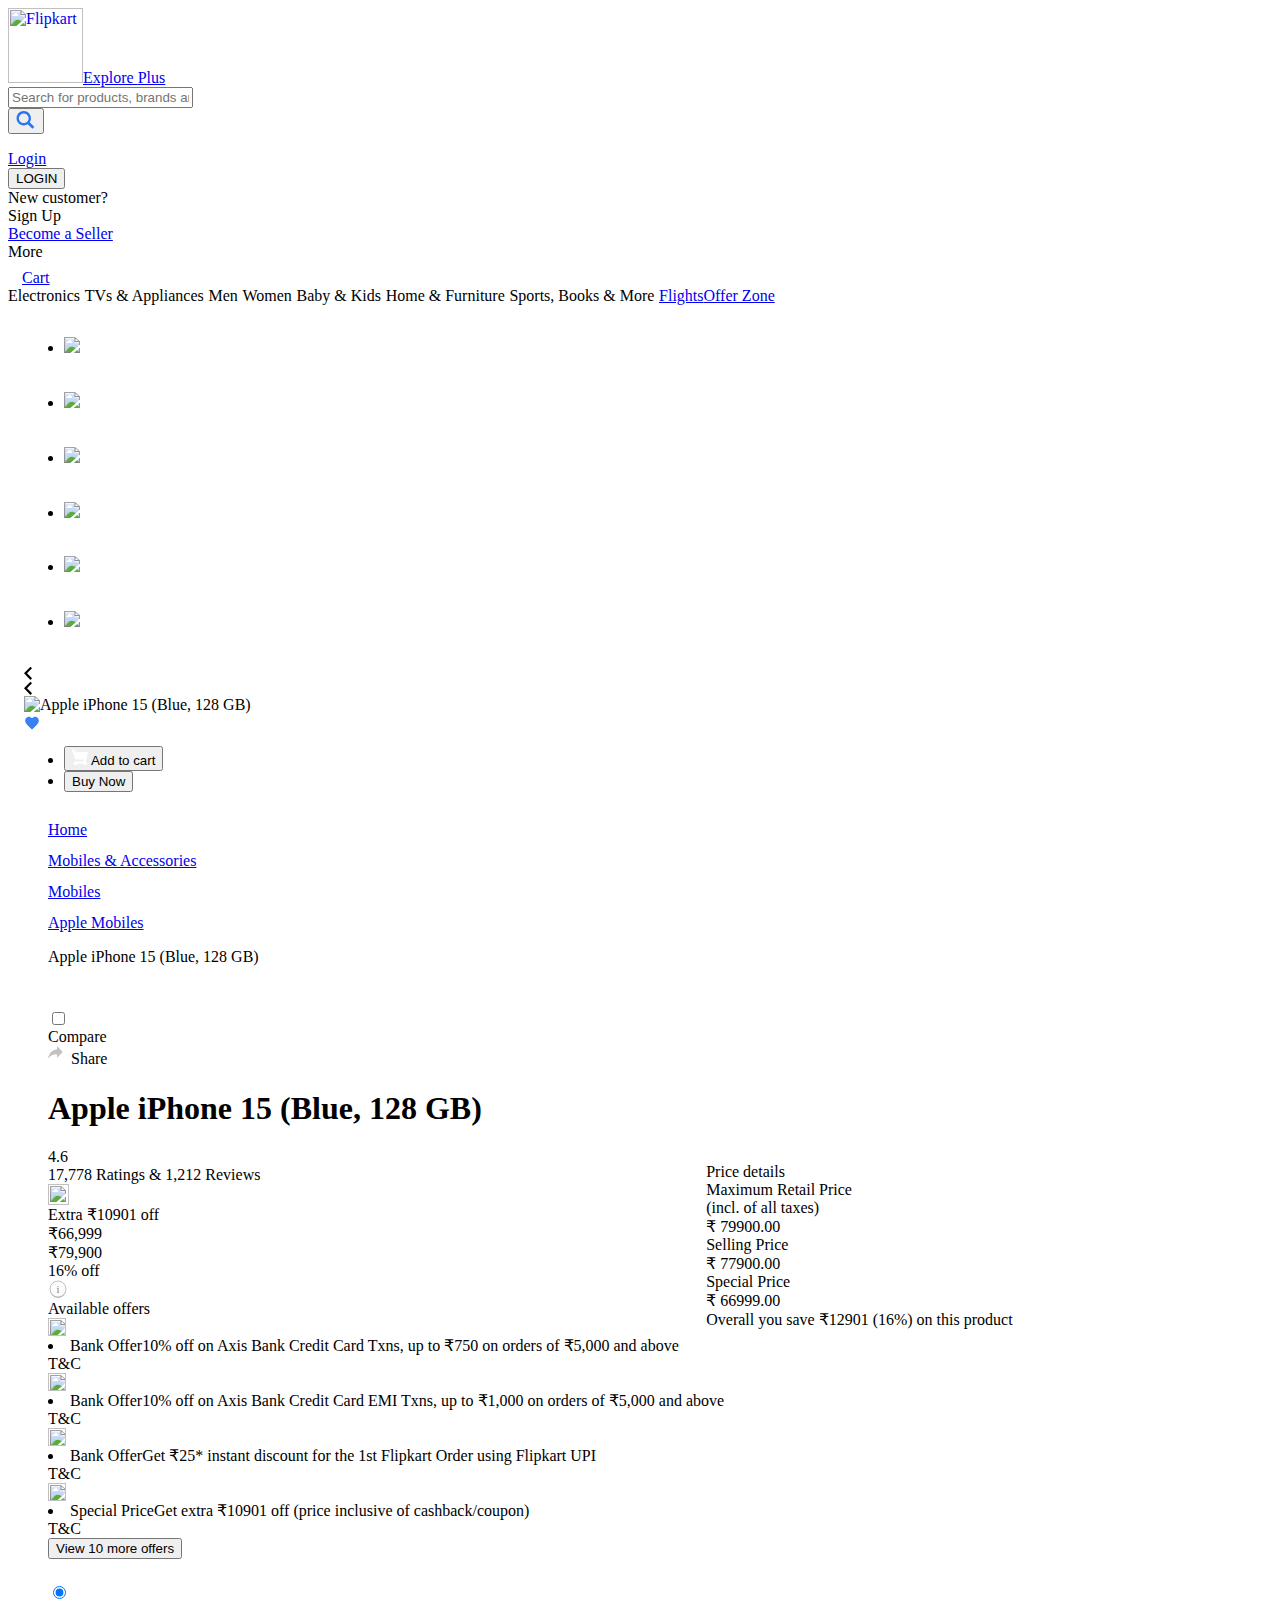
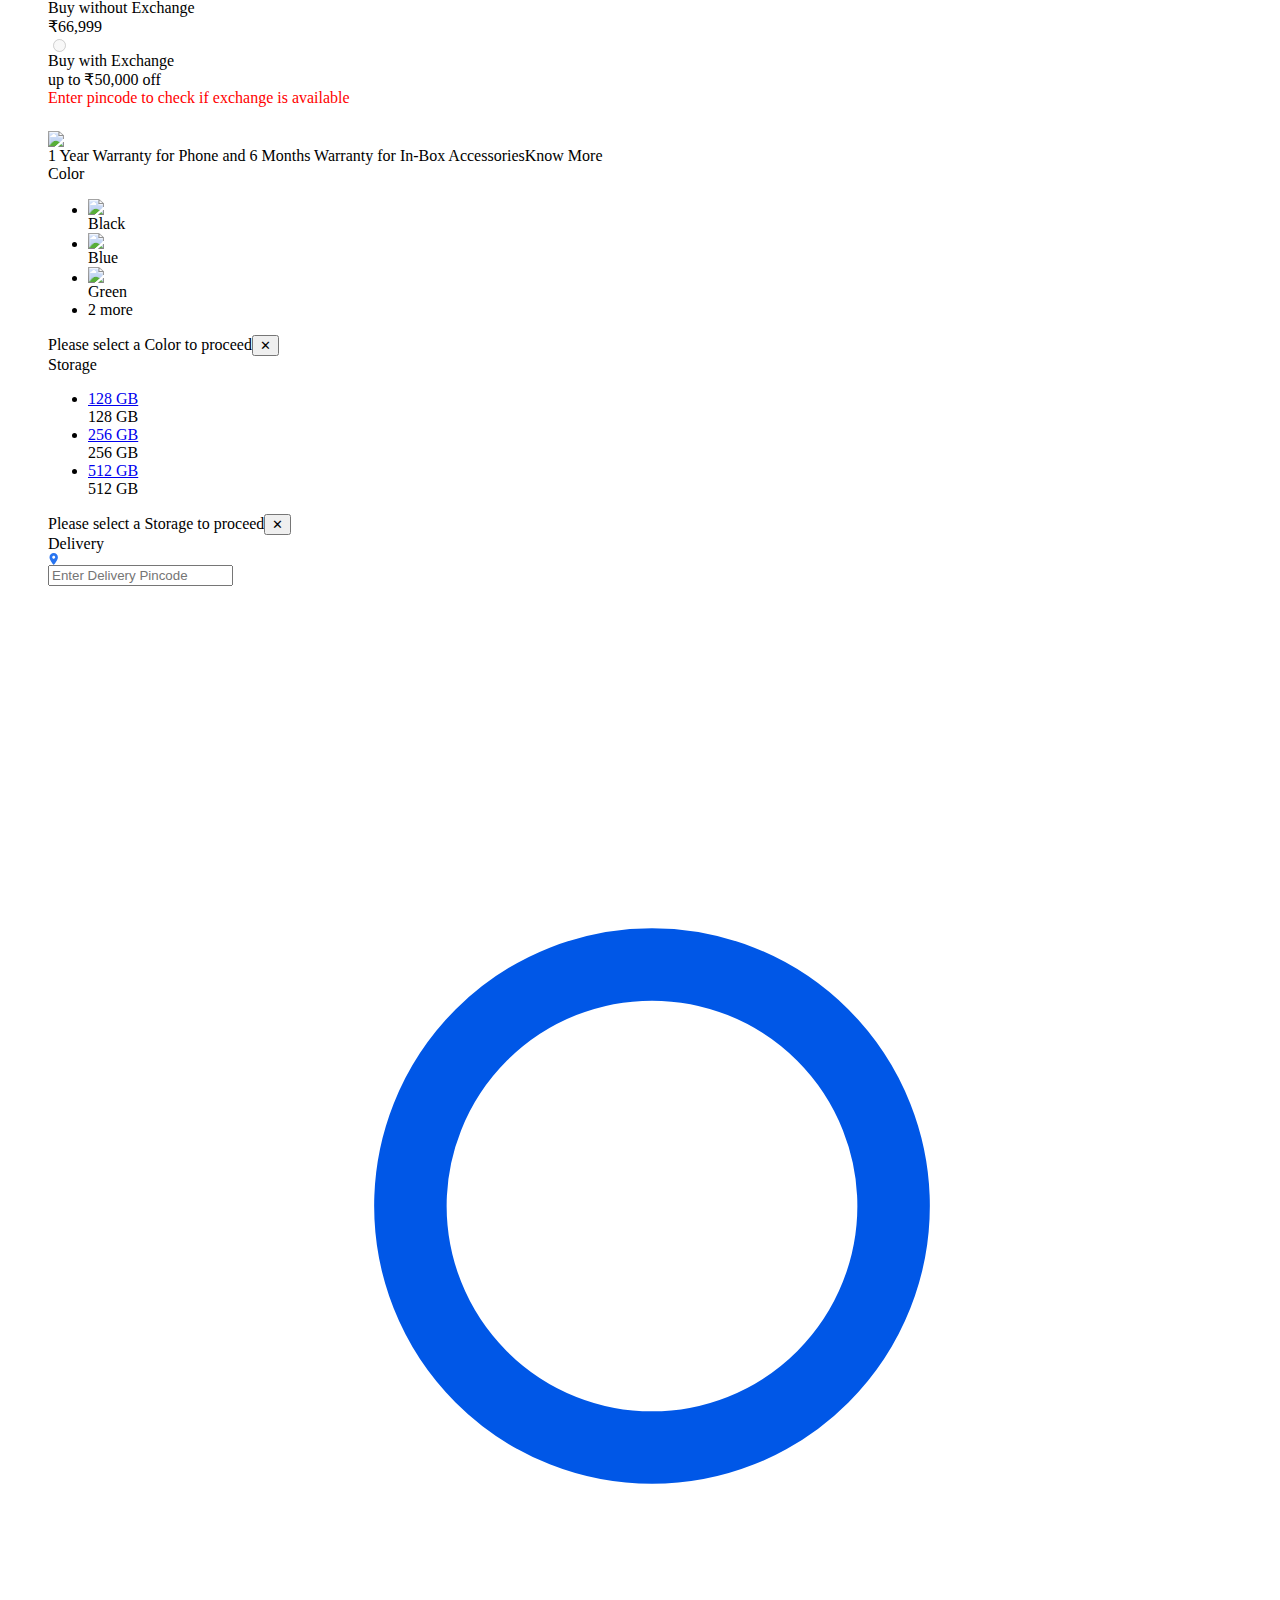
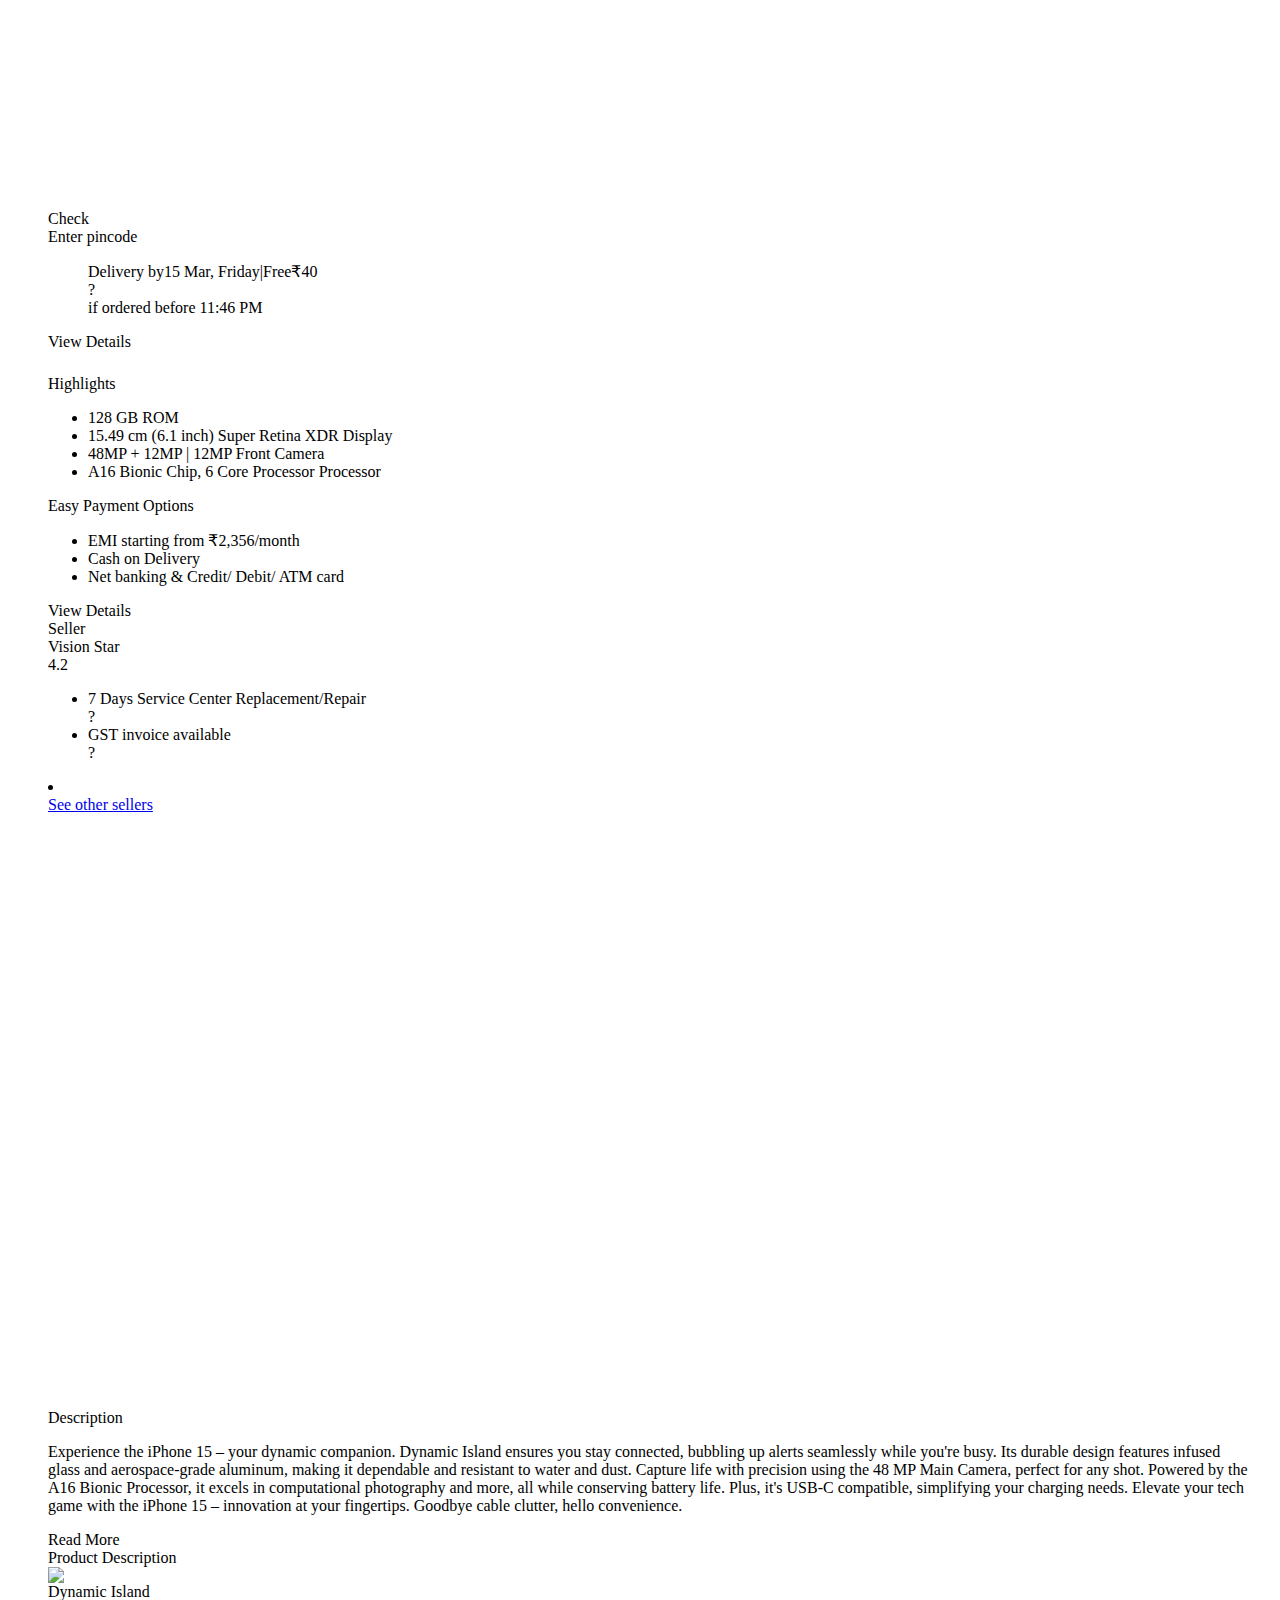
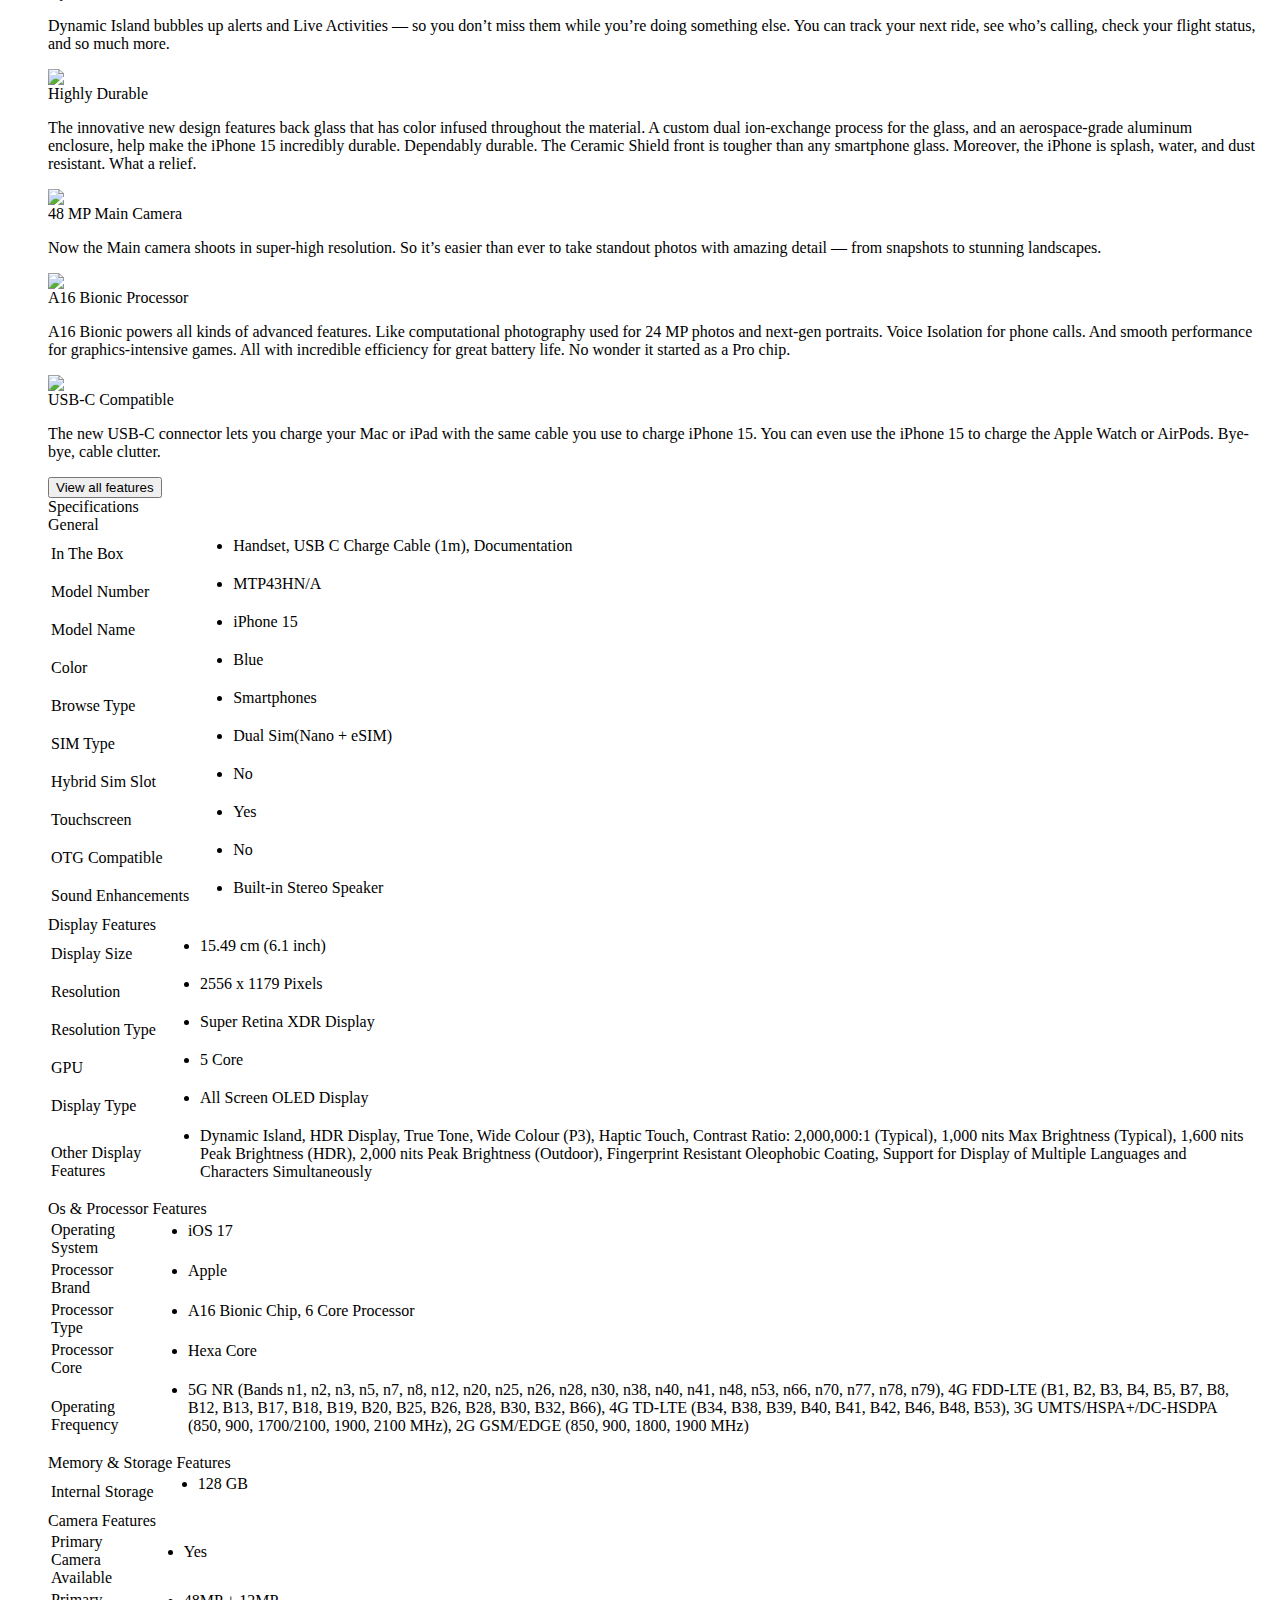
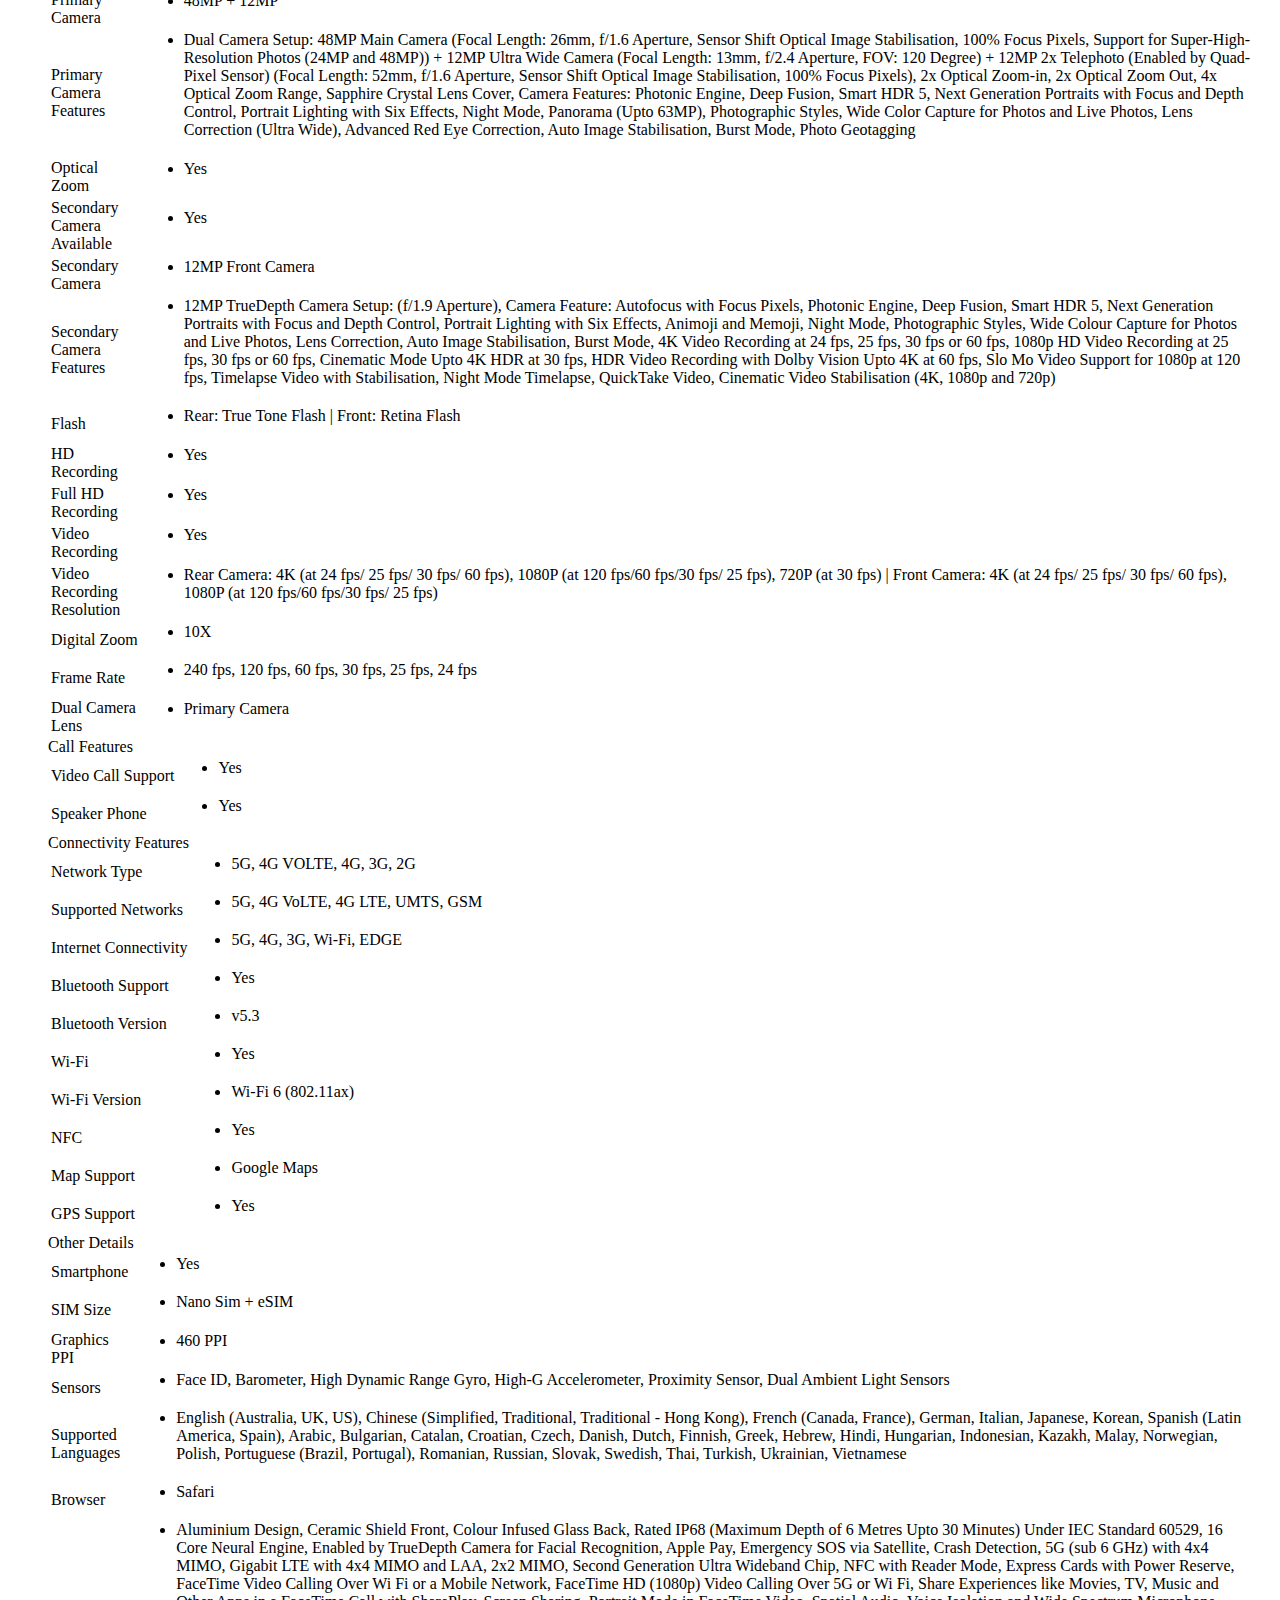
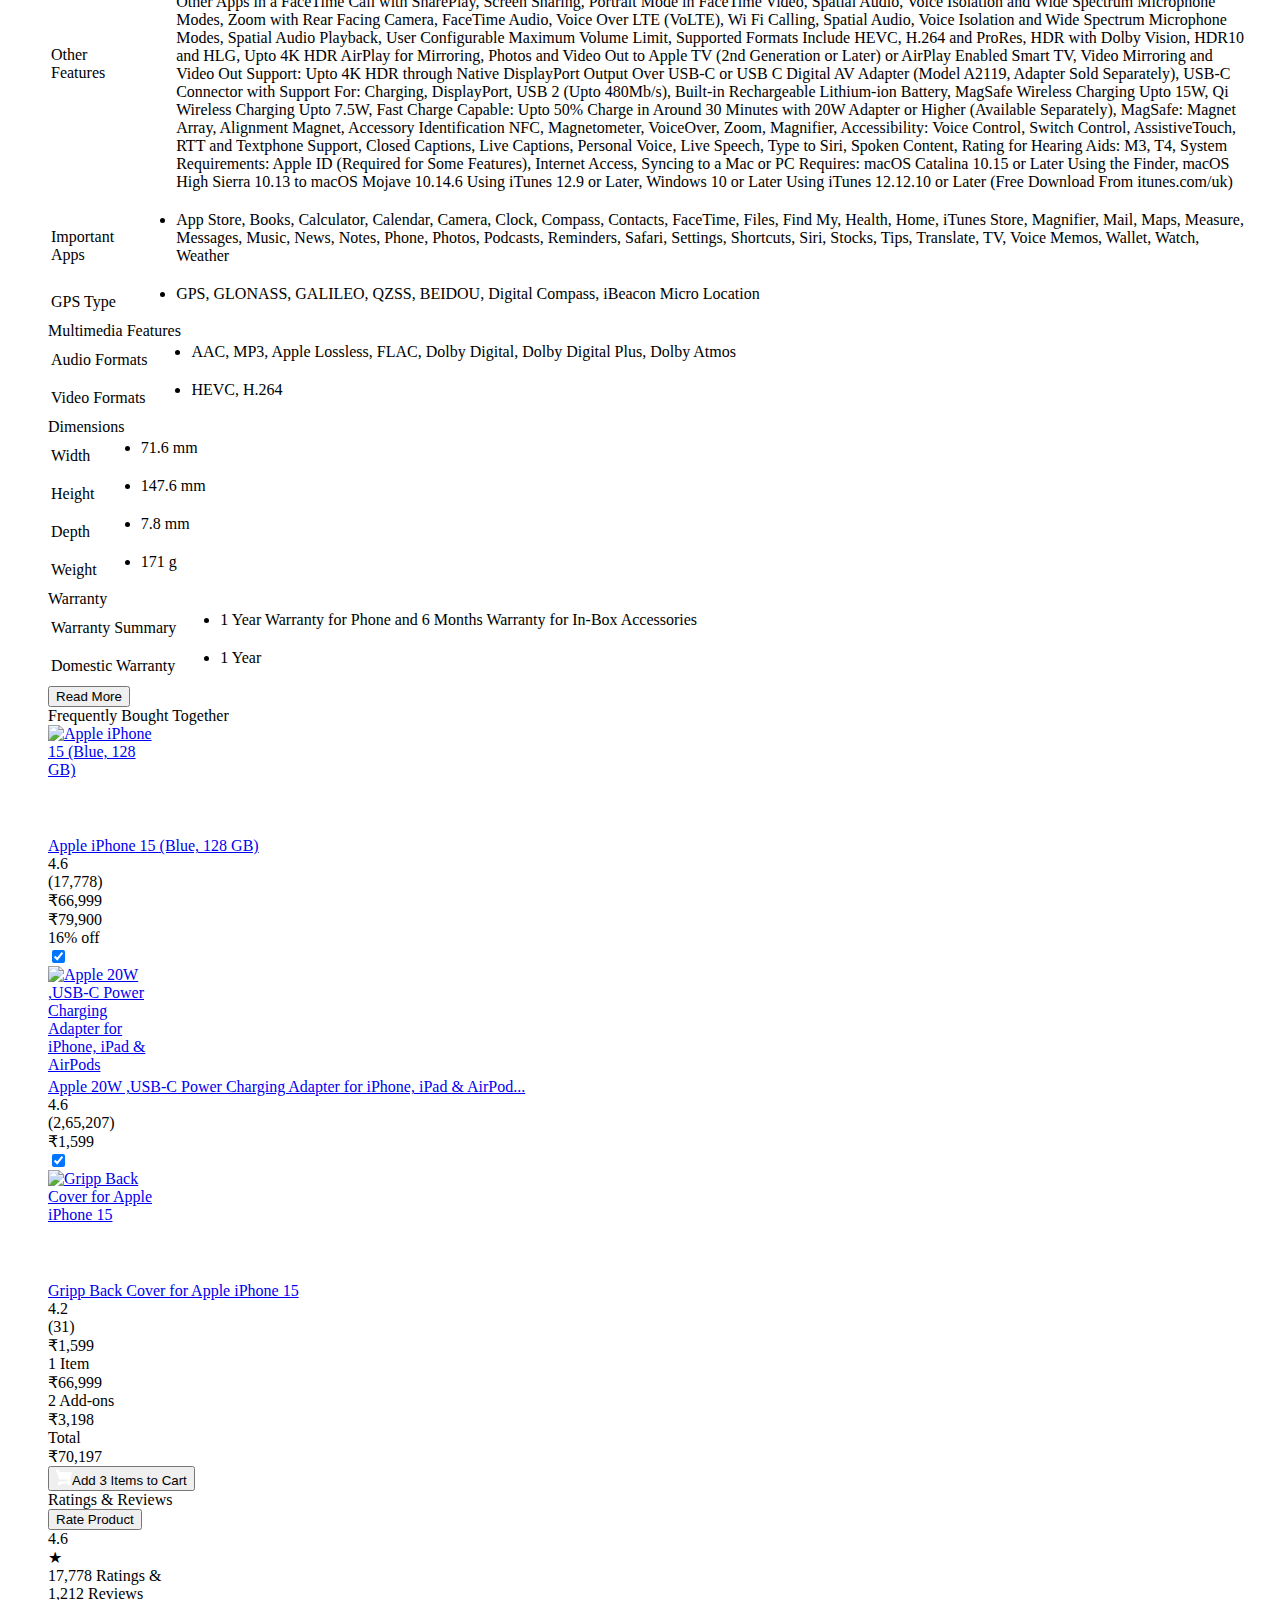
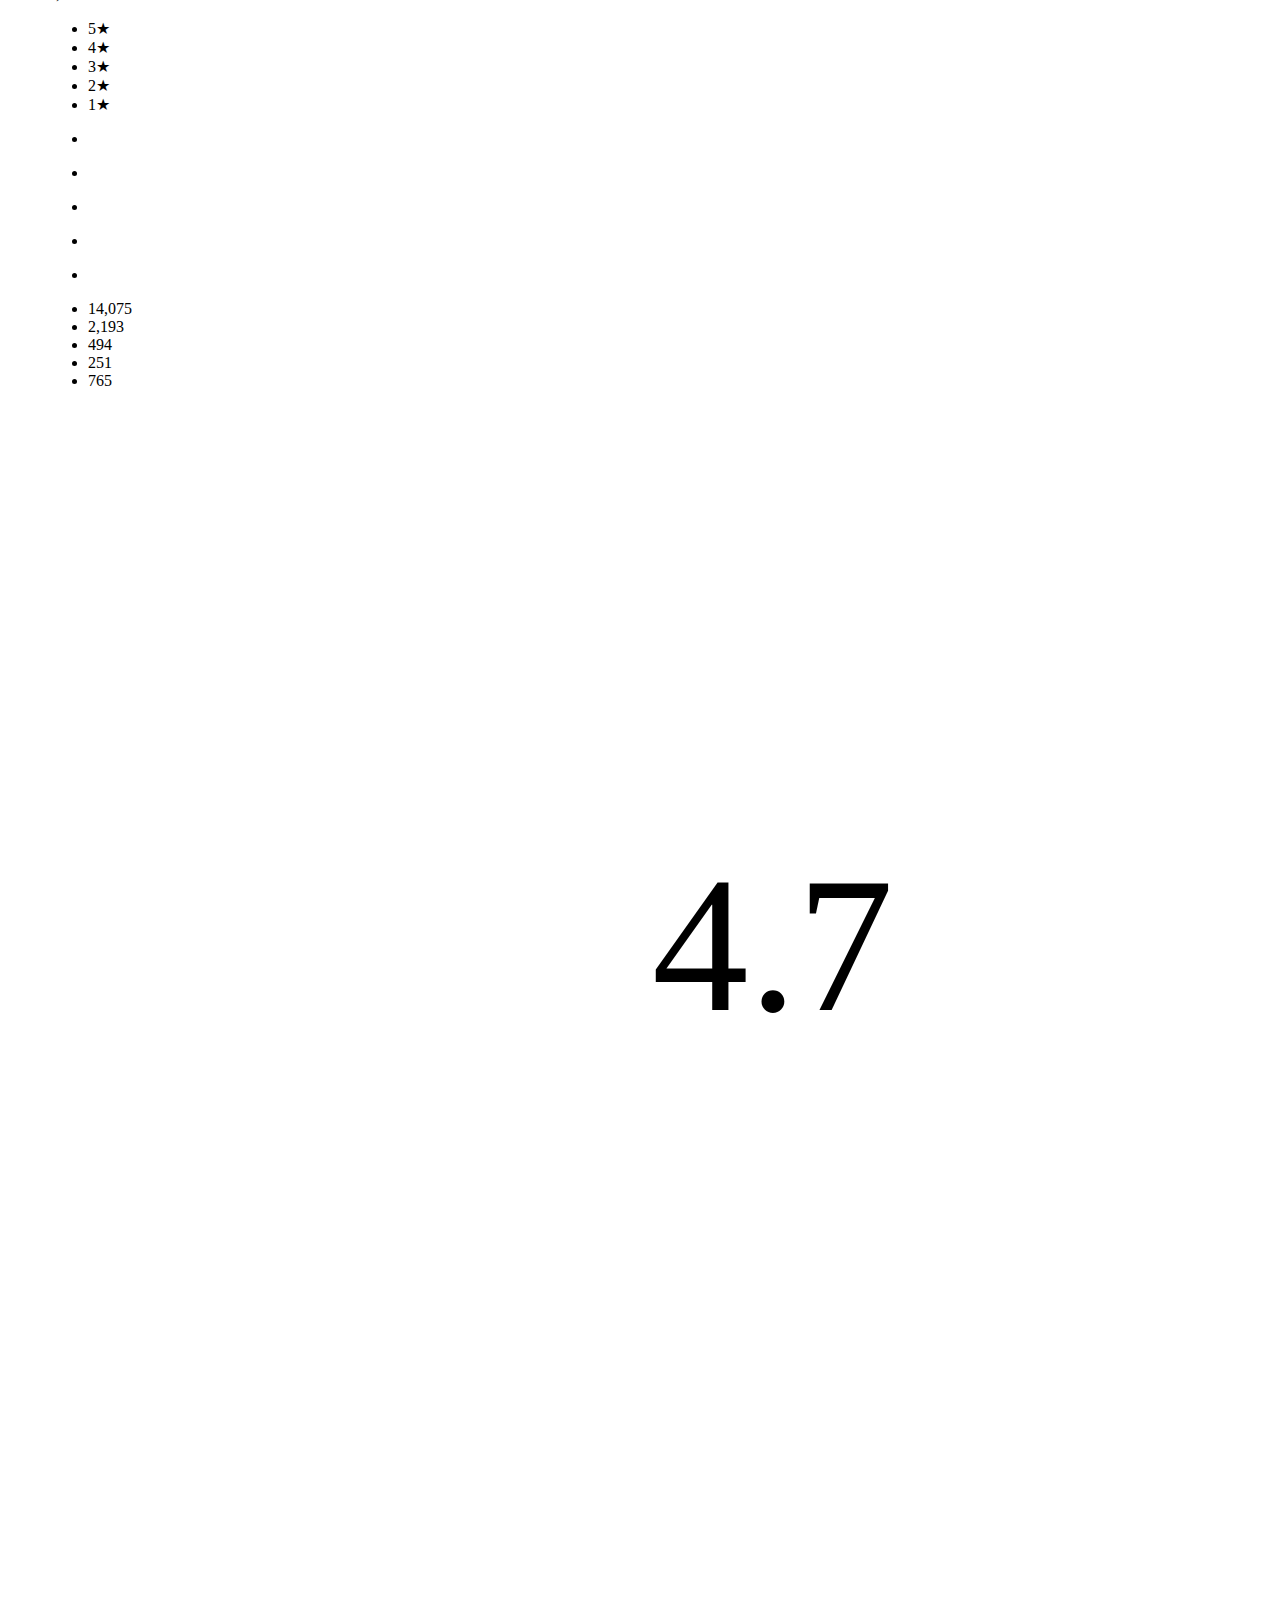
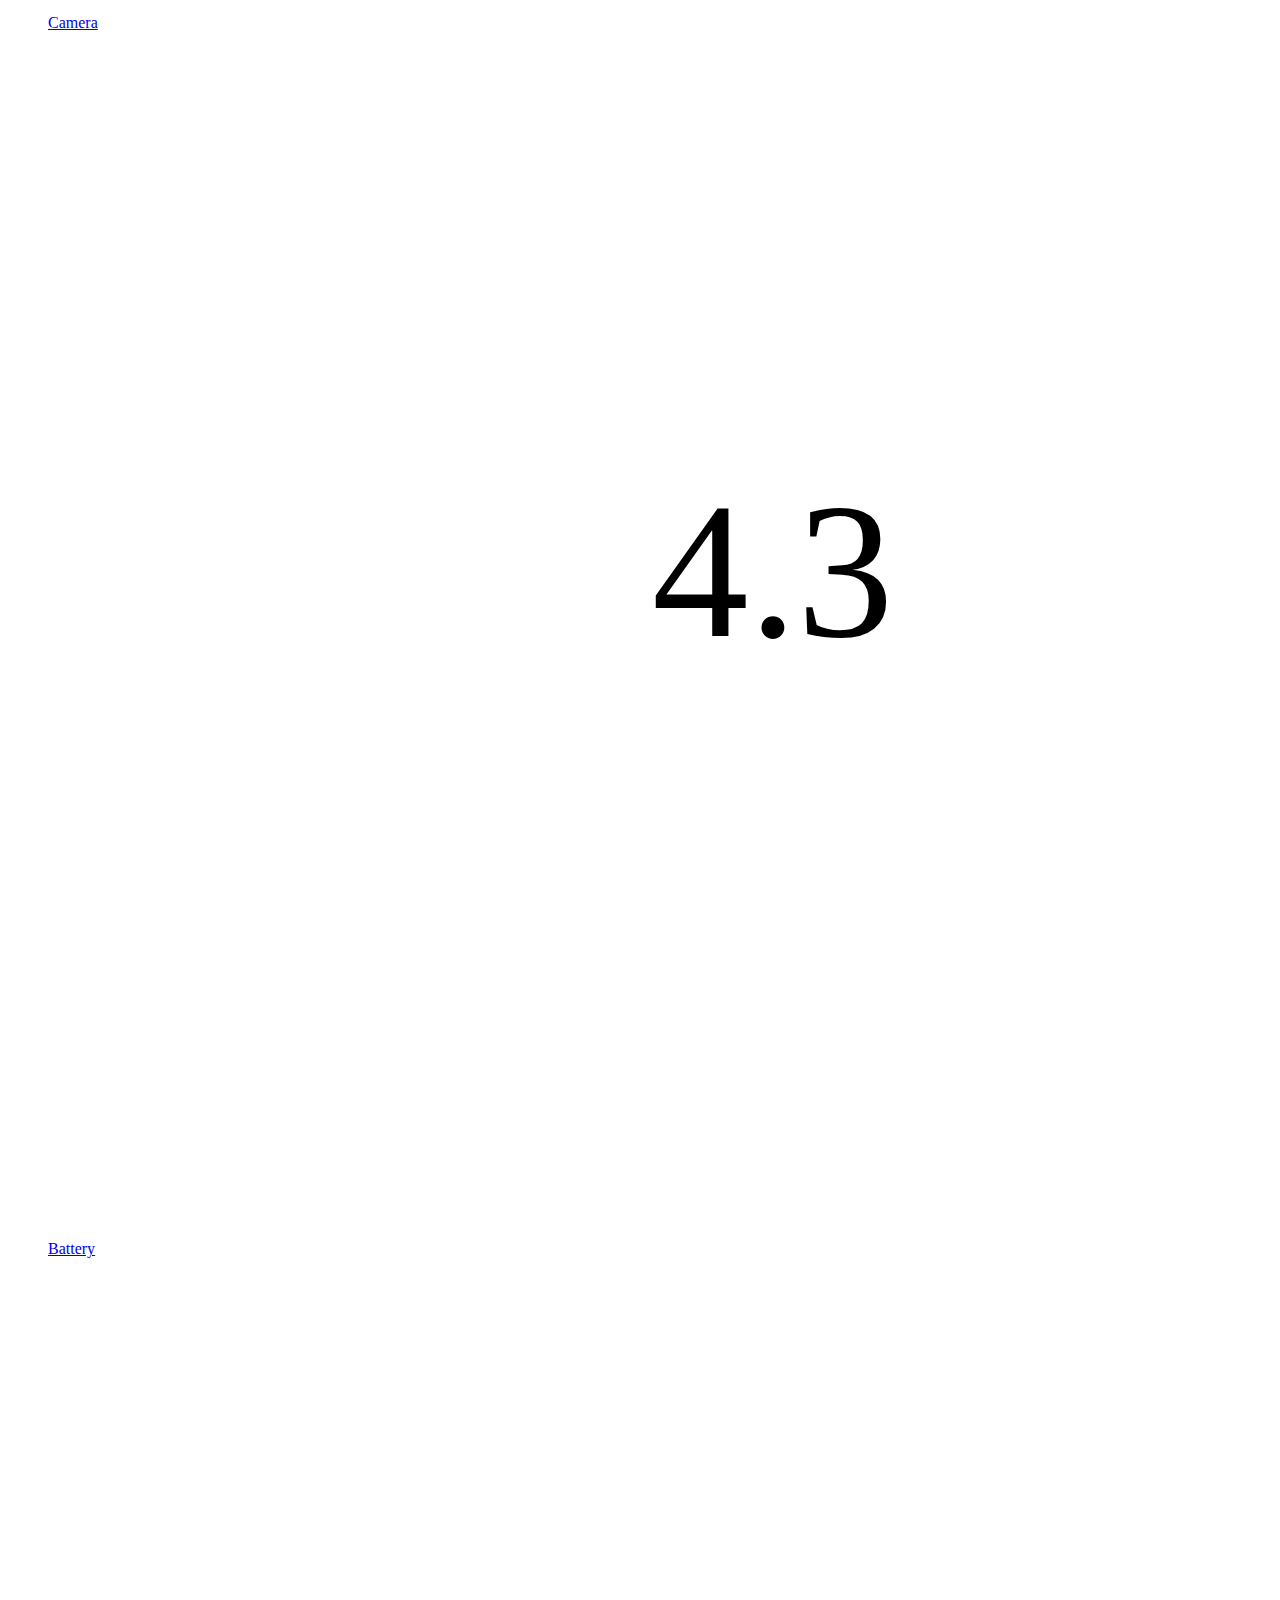
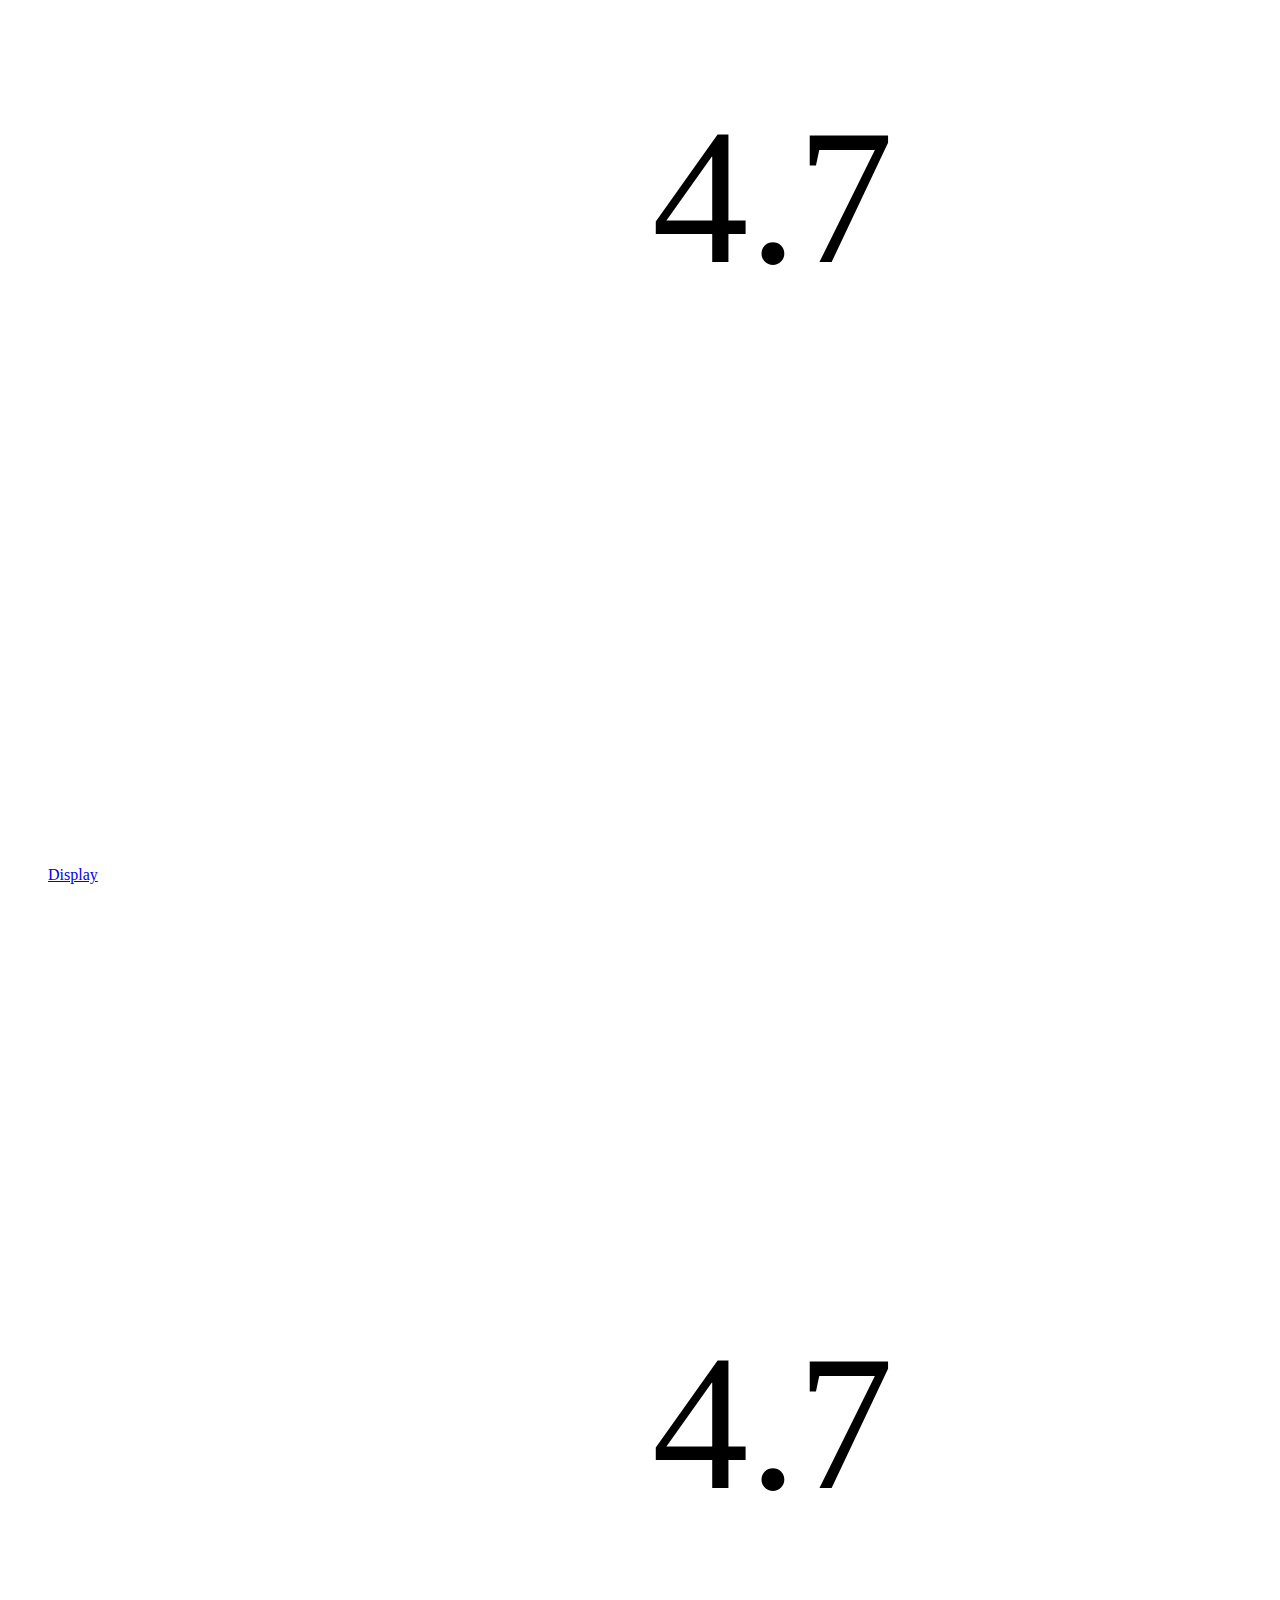
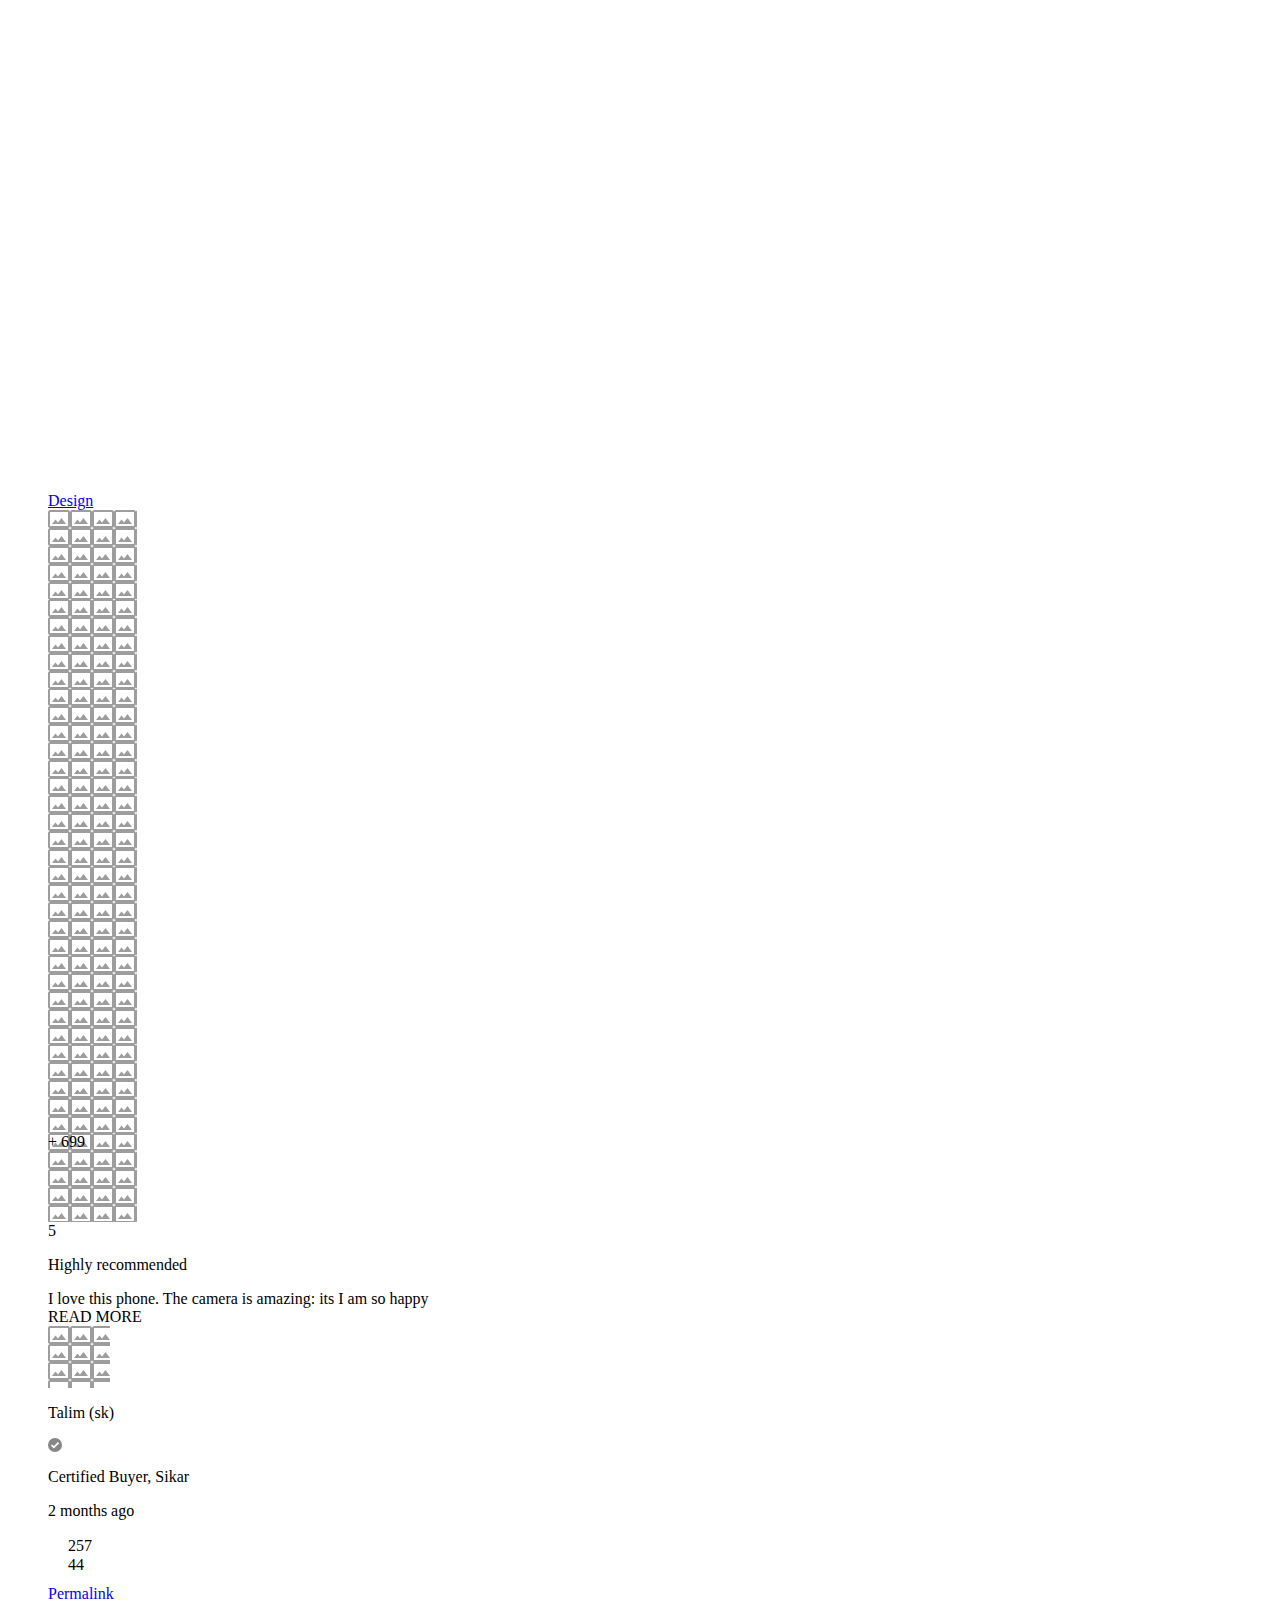
==== index.html @ 76585281 "added short url functionality, little ui changes, removes dependency bs4" ====
<html lang="en" class=" fonts-loaded"><head><script type="text/javascript" async="async" src="https://flipkart.d1.sc.omtrdc.net/id?d_visid_ver=1.5.4&amp;callback=s_c_il%5B0%5D._setAnalyticsFields&amp;mcorgid=17EB401053DAF4840A490D4C%40AdobeOrg&amp;mid=49911062725238827981973809267716796656"></script><script type="text/javascript" async="async" src="https://dpm.demdex.net/id?d_visid_ver=1.5.4&amp;d_rtbd=json&amp;d_ver=2&amp;d_orgid=17EB401053DAF4840A490D4C%40AdobeOrg&amp;d_nsid=0&amp;d_cb=s_c_il%5B0%5D._setMarketingCloudFields"></script><link href="https://rukminim2.flixcart.com" rel="preconnect"><link rel="stylesheet" href="//static-assets-web.flixcart.com/fk-p-linchpin-web/fk-cp-zion/css/app_modules.chunk.09b0e9.css"><link rel="stylesheet" href="//static-assets-web.flixcart.com/fk-p-linchpin-web/fk-cp-zion/css/app.chunk.e82689.css"><meta http-equiv="Content-type" content="text/html; charset=utf-8"><meta http-equiv="X-UA-Compatible" content="IE=Edge"><meta property="fb:page_id" content="102988293558"><meta property="fb:admins" content="658873552,624500995,100000233612389"><link rel="shortcut icon" href="https://static-assets-web.flixcart.com/www/promos/new/20150528-140547-favicon-retina.ico"><link type="application/opensearchdescription+xml" rel="search" href="/osdd.xml?v=2"><meta property="og:type" content="website"><meta name="og_site_name" property="og:site_name" content="Flipkart.com"><link rel="apple-touch-icon" sizes="57x57" href="/apple-touch-icon-57x57.png"><link rel="apple-touch-icon" sizes="72x72" href="/apple-touch-icon-72x72.png"><link rel="apple-touch-icon" sizes="114x114" href="/apple-touch-icon-114x114.png"><link rel="apple-touch-icon" sizes="144x144" href="/apple-touch-icon-144x144.png"><link rel="apple-touch-icon" href="/apple-touch-icon-57x57.png"><meta name="twitter:card" content="app"><meta name="twitter:site" content="@flipkart"><meta name="twitter:creator" content="@flipkart"><meta name="twitter:title" content="Apple iPhone 15 (Blue, 128 GB)"><meta name="twitter:description" content="Shop for electronics, apparels &amp; more using our Flipkart app Free shipping &amp; COD."><meta property="twitter:image" content="http://rukmini1.flixcart.com/image/300/300/xif0q/mobile/k/l/l/-original-imagtc5fz9spysyk.jpeg"><meta name="twitter:app:country" content="in"><meta name="al:ios:app_name" content="Flipkart"><meta name="al:ios:app_store_id" content="742044692"><meta name="twitter:app:name:iphone" content="Flipkart"><meta name="twitter:app:id:iphone" content="742044692"><meta name="twitter:app:url:iphone" content="http://dl.flipkart.com/dl/home?"><meta name="twitter:app:name:ipad" content="Flipkart"><meta name="twitter:app:id:ipad" content="742044692"><meta name="twitter:app:url:ipad" content="http://dl.flipkart.com/dl/home?"><meta name="twitter:app:name:googleplay" content="Flipkart"><meta name="twitter:app:id:googleplay" content="com.flipkart.android"><meta name="twitter:app:url:googleplay" content="http://dl.flipkart.com/dl/home?"><style>#container {
			height: 100%;
		}</style> <script src="//static-assets-web.flixcart.com/fk-p-linchpin-web/fk-cp-zion/js/runtime.838b3182.js" defer="defer" crossorigin="anonymous"></script><script src="//static-assets-web.flixcart.com/fk-p-linchpin-web/fk-cp-zion/js/vendor.chunk.6b86bd75.js" defer="defer" crossorigin="anonymous"></script><script src="//static-assets-web.flixcart.com/fk-p-linchpin-web/fk-cp-zion/js/app_modules.chunk.952fbe2d.js" defer="defer" crossorigin="anonymous"></script><script src="//static-assets-web.flixcart.com/fk-p-linchpin-web/fk-cp-zion/js/app_common.chunk.d8926ff6.js" defer="defer" crossorigin="anonymous"></script><script src="//static-assets-web.flixcart.com/fk-p-linchpin-web/fk-cp-zion/js/app.chunk.11060bde.js" defer="defer" crossorigin="anonymous"></script> <link rel="stylesheet" href="//static-assets-web.flixcart.com/fk-p-linchpin-web/fk-cp-zion/css/Product.chunk.2fbab9.css"><title>Apple iPhone 15 (Blue, 128 GB)</title><meta name="og_title" property="og:title" content="Apple iPhone 15 (Blue, 128 GB)">    <link rel="alternate" href="android-app://com.flipkart.android/flipkart/de_pp_seg_--_ITMBF14EF54F645D">  <meta name="og_image" property="og:image" content="http://rukmini1.flixcart.com/image/300/300/xif0q/mobile/k/l/l/-original-imagtc5fz9spysyk.jpeg">  <meta name="msvalidate.01" content="F4EEB3A0AFFDD385992A06E6920C0AC3"> <!--[if IE 9 ]>
	<script nonce="1292993633590269515">
		window.browserVersion = 'IE9';
		document.documentElement.className += ' ie9';
	</script>
	<![endif]--><!--[if !IE]><!--><script nonce="">if (/*@cc_on!@*/false) {
			window.browserVersion = 'IE10';
			document.documentElement.className += ' ie10';
		}</script><!--<![endif]--> <script nonce="">;window.NREUM||(NREUM={});NREUM.init={distributed_tracing:{enabled:true},privacy:{cookies_enabled:true},ajax:{deny_list:["bam.nr-data.net"]}};

			;NREUM.loader_config={accountID:"3700282",trustKey:"3679896",agentID:"1588759528",licenseKey:"NRJS-dd5f16cdf95712c6cba",applicationID:"1588759528"}
			;NREUM.info={beacon:"bam.nr-data.net",errorBeacon:"bam.nr-data.net",licenseKey:"NRJS-dd5f16cdf95712c6cba",applicationID:"1588759528",sa:1}

			;/*! For license information please see nr-loader-spa-1.236.0.min.js.LICENSE.txt */
			(()=>{"use strict";var e,t,r={5763:(e,t,r)=>{r.d(t,{P_:()=>l,Mt:()=>g,C5:()=>s,DL:()=>v,OP:()=>T,lF:()=>D,Yu:()=>y,Dg:()=>h,CX:()=>c,GE:()=>b,sU:()=>_});var n=r(8632),i=r(9567);const o={beacon:n.ce.beacon,errorBeacon:n.ce.errorBeacon,licenseKey:void 0,applicationID:void 0,sa:void 0,queueTime:void 0,applicationTime:void 0,ttGuid:void 0,user:void 0,account:void 0,product:void 0,extra:void 0,jsAttributes:{},userAttributes:void 0,atts:void 0,transactionName:void 0,tNamePlain:void 0},a={};function s(e){if(!e)throw new Error("All info objects require an agent identifier!");if(!a[e])throw new Error("Info for ".concat(e," was never set"));return a[e]}function c(e,t){if(!e)throw new Error("All info objects require an agent identifier!");a[e]=(0,i.D)(t,o),(0,n.Qy)(e,a[e],"info")}var u=r(7056);const d=()=>{const e={blockSelector:"[data-nr-block]",maskInputOptions:{password:!0}};return{allow_bfcache:!0,privacy:{cookies_enabled:!0},ajax:{deny_list:void 0,enabled:!0,harvestTimeSeconds:10},distributed_tracing:{enabled:void 0,exclude_newrelic_header:void 0,cors_use_newrelic_header:void 0,cors_use_tracecontext_headers:void 0,allowed_origins:void 0},session:{domain:void 0,expiresMs:u.oD,inactiveMs:u.Hb},ssl:void 0,obfuscate:void 0,jserrors:{enabled:!0,harvestTimeSeconds:10},metrics:{enabled:!0},page_action:{enabled:!0,harvestTimeSeconds:30},page_view_event:{enabled:!0},page_view_timing:{enabled:!0,harvestTimeSeconds:30,long_task:!1},session_trace:{enabled:!0,harvestTimeSeconds:10},harvest:{tooManyRequestsDelay:60},session_replay:{enabled:!1,harvestTimeSeconds:60,sampleRate:.1,errorSampleRate:.1,maskTextSelector:"*",maskAllInputs:!0,get blockClass(){return"nr-block"},get ignoreClass(){return"nr-ignore"},get maskTextClass(){return"nr-mask"},get blockSelector(){return e.blockSelector},set blockSelector(t){e.blockSelector+=",".concat(t)},get maskInputOptions(){return e.maskInputOptions},set maskInputOptions(t){e.maskInputOptions={...t,password:!0}}},spa:{enabled:!0,harvestTimeSeconds:10}}},f={};function l(e){if(!e)throw new Error("All configuration objects require an agent identifier!");if(!f[e])throw new Error("Configuration for ".concat(e," was never set"));return f[e]}function h(e,t){if(!e)throw new Error("All configuration objects require an agent identifier!");f[e]=(0,i.D)(t,d()),(0,n.Qy)(e,f[e],"config")}function g(e,t){if(!e)throw new Error("All configuration objects require an agent identifier!");var r=l(e);if(r){for(var n=t.split("."),i=0;i<n.length-1;i++)if("object"!=typeof(r=r[n[i]]))return;r=r[n[n.length-1]]}return r}const p={accountID:void 0,trustKey:void 0,agentID:void 0,licenseKey:void 0,applicationID:void 0,xpid:void 0},m={};function v(e){if(!e)throw new Error("All loader-config objects require an agent identifier!");if(!m[e])throw new Error("LoaderConfig for ".concat(e," was never set"));return m[e]}function b(e,t){if(!e)throw new Error("All loader-config objects require an agent identifier!");m[e]=(0,i.D)(t,p),(0,n.Qy)(e,m[e],"loader_config")}const y=(0,n.mF)().o;var w=r(385),x=r(6818);const A={buildEnv:x.Re,bytesSent:{},queryBytesSent:{},customTransaction:void 0,disabled:!1,distMethod:x.gF,isolatedBacklog:!1,loaderType:void 0,maxBytes:3e4,offset:Math.floor(w._A?.performance?.timeOrigin||w._A?.performance?.timing?.navigationStart||Date.now()),onerror:void 0,origin:""+w._A.location,ptid:void 0,releaseIds:{},session:void 0,xhrWrappable:"function"==typeof w._A.XMLHttpRequest?.prototype?.addEventListener,version:x.q4},E={};function T(e){if(!e)throw new Error("All runtime objects require an agent identifier!");if(!E[e])throw new Error("Runtime for ".concat(e," was never set"));return E[e]}function _(e,t){if(!e)throw new Error("All runtime objects require an agent identifier!");E[e]=(0,i.D)(t,A),(0,n.Qy)(e,E[e],"runtime")}function D(e){return function(e){try{const t=s(e);return!!t.licenseKey&&!!t.errorBeacon&&!!t.applicationID}catch(e){return!1}}(e)}},9567:(e,t,r)=>{r.d(t,{D:()=>i});var n=r(50);function i(e,t){try{if(!e||"object"!=typeof e)return(0,n.Z)("Setting a Configurable requires an object as input");if(!t||"object"!=typeof t)return(0,n.Z)("Setting a Configurable requires a model to set its initial properties");const r=Object.create(Object.getPrototypeOf(t),Object.getOwnPropertyDescriptors(t)),o=0===Object.keys(r).length?e:r;for(let a in o)if(void 0!==e[a])try{"object"==typeof e[a]&&"object"==typeof t[a]?r[a]=i(e[a],t[a]):r[a]=e[a]}catch(e){(0,n.Z)("An error occurred while setting a property of a Configurable",e)}return r}catch(e){(0,n.Z)("An error occured while setting a Configurable",e)}}},6818:(e,t,r)=>{r.d(t,{Re:()=>i,gF:()=>o,q4:()=>n});const n="1.236.0",i="PROD",o="CDN"},385:(e,t,r)=>{r.d(t,{FN:()=>a,IF:()=>u,Nk:()=>f,Tt:()=>s,_A:()=>o,il:()=>n,pL:()=>c,v6:()=>i,w1:()=>d});const n="undefined"!=typeof window&&!!window.document,i="undefined"!=typeof WorkerGlobalScope&&("undefined"!=typeof self&&self instanceof WorkerGlobalScope&&self.navigator instanceof WorkerNavigator||"undefined"!=typeof globalThis&&globalThis instanceof WorkerGlobalScope&&globalThis.navigator instanceof WorkerNavigator),o=n?window:"undefined"!=typeof WorkerGlobalScope&&("undefined"!=typeof self&&self instanceof WorkerGlobalScope&&self||"undefined"!=typeof globalThis&&globalThis instanceof WorkerGlobalScope&&globalThis),a=""+o?.location,s=/iPad|iPhone|iPod/.test(navigator.userAgent),c=s&&"undefined"==typeof SharedWorker,u=(()=>{const e=navigator.userAgent.match(/Firefox[/\s](\d+\.\d+)/);return Array.isArray(e)&&e.length>=2?+e[1]:0})(),d=Boolean(n&&window.document.documentMode),f=!!navigator.sendBeacon},1117:(e,t,r)=>{r.d(t,{w:()=>o});var n=r(50);const i={agentIdentifier:"",ee:void 0};class o{constructor(e){try{if("object"!=typeof e)return(0,n.Z)("shared context requires an object as input");this.sharedContext={},Object.assign(this.sharedContext,i),Object.entries(e).forEach((e=>{let[t,r]=e;Object.keys(i).includes(t)&&(this.sharedContext[t]=r)}))}catch(e){(0,n.Z)("An error occured while setting SharedContext",e)}}}},8e3:(e,t,r)=>{r.d(t,{L:()=>d,R:()=>c});var n=r(2177),i=r(1284),o=r(4322),a=r(3325);const s={};function c(e,t){const r={staged:!1,priority:a.p[t]||0};u(e),s[e].get(t)||s[e].set(t,r)}function u(e){e&&(s[e]||(s[e]=new Map))}function d(){let e=arguments.length>0&&void 0!==arguments[0]?arguments[0]:"",t=arguments.length>1&&void 0!==arguments[1]?arguments[1]:"feature";if(u(e),!e||!s[e].get(t))return a(t);s[e].get(t).staged=!0;const r=[...s[e]];function a(t){const r=e?n.ee.get(e):n.ee,a=o.X.handlers;if(r.backlog&&a){var s=r.backlog[t],c=a[t];if(c){for(var u=0;s&&u<s.length;++u)f(s[u],c);(0,i.D)(c,(function(e,t){(0,i.D)(t,(function(t,r){r[0].on(e,r[1])}))}))}delete a[t],r.backlog[t]=null,r.emit("drain-"+t,[])}}r.every((e=>{let[t,r]=e;return r.staged}))&&(r.sort(((e,t)=>e[1].priority-t[1].priority)),r.forEach((e=>{let[t]=e;a(t)})))}function f(e,t){var r=e[1];(0,i.D)(t[r],(function(t,r){var n=e[0];if(r[0]===n){var i=r[1],o=e[3],a=e[2];i.apply(o,a)}}))}},2177:(e,t,r)=>{r.d(t,{c:()=>f,ee:()=>u});var n=r(8632),i=r(2210),o=r(1284),a=r(5763),s="nr@context";let c=(0,n.fP)();var u;function d(){}function f(e){return(0,i.X)(e,s,l)}function l(){return new d}function h(){u.aborted=!0,u.backlog={}}c.ee?u=c.ee:(u=function e(t,r){var n={},c={},f={},g=!1;try{g=16===r.length&&(0,a.OP)(r).isolatedBacklog}catch(e){}var p={on:b,addEventListener:b,removeEventListener:y,emit:v,get:x,listeners:w,context:m,buffer:A,abort:h,aborted:!1,isBuffering:E,debugId:r,backlog:g?{}:t&&"object"==typeof t.backlog?t.backlog:{}};return p;function m(e){return e&&e instanceof d?e:e?(0,i.X)(e,s,l):l()}function v(e,r,n,i,o){if(!1!==o&&(o=!0),!u.aborted||i){t&&o&&t.emit(e,r,n);for(var a=m(n),s=w(e),d=s.length,f=0;f<d;f++)s[f].apply(a,r);var l=T()[c[e]];return l&&l.push([p,e,r,a]),a}}function b(e,t){n[e]=w(e).concat(t)}function y(e,t){var r=n[e];if(r)for(var i=0;i<r.length;i++)r[i]===t&&r.splice(i,1)}function w(e){return n[e]||[]}function x(t){return f[t]=f[t]||e(p,t)}function A(e,t){var r=T();p.aborted||(0,o.D)(e,(function(e,n){t=t||"feature",c[n]=t,t in r||(r[t]=[])}))}function E(e){return!!T()[c[e]]}function T(){return p.backlog}}(void 0,"globalEE"),c.ee=u)},5546:(e,t,r)=>{r.d(t,{E:()=>n,p:()=>i});var n=r(2177).ee.get("handle");function i(e,t,r,i,o){o?(o.buffer([e],i),o.emit(e,t,r)):(n.buffer([e],i),n.emit(e,t,r))}},4322:(e,t,r)=>{r.d(t,{X:()=>o});var n=r(5546);o.on=a;var i=o.handlers={};function o(e,t,r,o){a(o||n.E,i,e,t,r)}function a(e,t,r,i,o){o||(o="feature"),e||(e=n.E);var a=t[o]=t[o]||{};(a[r]=a[r]||[]).push([e,i])}},3239:(e,t,r)=>{r.d(t,{bP:()=>s,iz:()=>c,m$:()=>a});var n=r(385);let i=!1,o=!1;try{const e={get passive(){return i=!0,!1},get signal(){return o=!0,!1}};n._A.addEventListener("test",null,e),n._A.removeEventListener("test",null,e)}catch(e){}function a(e,t){return i||o?{capture:!!e,passive:i,signal:t}:!!e}function s(e,t){let r=arguments.length>2&&void 0!==arguments[2]&&arguments[2],n=arguments.length>3?arguments[3]:void 0;window.addEventListener(e,t,a(r,n))}function c(e,t){let r=arguments.length>2&&void 0!==arguments[2]&&arguments[2],n=arguments.length>3?arguments[3]:void 0;document.addEventListener(e,t,a(r,n))}},4402:(e,t,r)=>{r.d(t,{Ht:()=>u,M:()=>c,Rl:()=>a,ky:()=>s});var n=r(385);const i="xxxxxxxx-xxxx-4xxx-yxxx-xxxxxxxxxxxx";function o(e,t){return e?15&e[t]:16*Math.random()|0}function a(){const e=n._A?.crypto||n._A?.msCrypto;let t,r=0;return e&&e.getRandomValues&&(t=e.getRandomValues(new Uint8Array(31))),i.split("").map((e=>"x"===e?o(t,++r).toString(16):"y"===e?(3&o()|8).toString(16):e)).join("")}function s(e){const t=n._A?.crypto||n._A?.msCrypto;let r,i=0;t&&t.getRandomValues&&(r=t.getRandomValues(new Uint8Array(31)));const a=[];for(var s=0;s<e;s++)a.push(o(r,++i).toString(16));return a.join("")}function c(){return s(16)}function u(){return s(32)}},7056:(e,t,r)=>{r.d(t,{Bq:()=>n,Hb:()=>o,oD:()=>i});const n="NRBA",i=144e5,o=18e5},7894:(e,t,r)=>{function n(){return Math.round(performance.now())}r.d(t,{z:()=>n})},7243:(e,t,r)=>{r.d(t,{e:()=>o});var n=r(385),i={};function o(e){if(e in i)return i[e];if(0===(e||"").indexOf("data:"))return{protocol:"data"};let t;var r=n._A?.location,o={};if(n.il)t=document.createElement("a"),t.href=e;else try{t=new URL(e,r.href)}catch(e){return o}o.port=t.port;var a=t.href.split("://");!o.port&&a[1]&&(o.port=a[1].split("/")[0].split("@").pop().split(":")[1]),o.port&&"0"!==o.port||(o.port="https"===a[0]?"443":"80"),o.hostname=t.hostname||r.hostname,o.pathname=t.pathname,o.protocol=a[0],"/"!==o.pathname.charAt(0)&&(o.pathname="/"+o.pathname);var s=!t.protocol||":"===t.protocol||t.protocol===r.protocol,c=t.hostname===r.hostname&&t.port===r.port;return o.sameOrigin=s&&(!t.hostname||c),"/"===o.pathname&&(i[e]=o),o}},50:(e,t,r)=>{function n(e,t){"function"==typeof console.warn&&(console.warn("New Relic: ".concat(e)),t&&console.warn(t))}r.d(t,{Z:()=>n})},2587:(e,t,r)=>{r.d(t,{N:()=>c,T:()=>u});var n=r(2177),i=r(5546),o=r(8e3),a=r(3325);const s={stn:[a.D.sessionTrace],err:[a.D.jserrors,a.D.metrics],ins:[a.D.pageAction],spa:[a.D.spa],sr:[a.D.sessionReplay,a.D.sessionTrace]};function c(e,t){const r=n.ee.get(t);e&&"object"==typeof e&&(Object.entries(e).forEach((e=>{let[t,n]=e;void 0===u[t]&&(s[t]?s[t].forEach((e=>{n?(0,i.p)("feat-"+t,[],void 0,e,r):(0,i.p)("block-"+t,[],void 0,e,r),(0,i.p)("rumresp-"+t,[Boolean(n)],void 0,e,r)})):n&&(0,i.p)("feat-"+t,[],void 0,void 0,r),u[t]=Boolean(n))})),Object.keys(s).forEach((e=>{void 0===u[e]&&(s[e]?.forEach((t=>(0,i.p)("rumresp-"+e,[!1],void 0,t,r))),u[e]=!1)})),(0,o.L)(t,a.D.pageViewEvent))}const u={}},2210:(e,t,r)=>{r.d(t,{X:()=>i});var n=Object.prototype.hasOwnProperty;function i(e,t,r){if(n.call(e,t))return e[t];var i=r();if(Object.defineProperty&&Object.keys)try{return Object.defineProperty(e,t,{value:i,writable:!0,enumerable:!1}),i}catch(e){}return e[t]=i,i}},1284:(e,t,r)=>{r.d(t,{D:()=>n});const n=(e,t)=>Object.entries(e||{}).map((e=>{let[r,n]=e;return t(r,n)}))},4351:(e,t,r)=>{r.d(t,{P:()=>o});var n=r(2177);const i=()=>{const e=new WeakSet;return(t,r)=>{if("object"==typeof r&&null!==r){if(e.has(r))return;e.add(r)}return r}};function o(e){try{return JSON.stringify(e,i())}catch(e){try{n.ee.emit("internal-error",[e])}catch(e){}}}},3960:(e,t,r)=>{r.d(t,{K:()=>a,b:()=>o});var n=r(3239);function i(){return"undefined"==typeof document||"complete"===document.readyState}function o(e,t){if(i())return e();(0,n.bP)("load",e,t)}function a(e){if(i())return e();(0,n.iz)("DOMContentLoaded",e)}},8632:(e,t,r)=>{r.d(t,{EZ:()=>u,Qy:()=>c,ce:()=>o,fP:()=>a,gG:()=>d,mF:()=>s});var n=r(7894),i=r(385);const o={beacon:"bam.nr-data.net",errorBeacon:"bam.nr-data.net"};function a(){return i._A.NREUM||(i._A.NREUM={}),void 0===i._A.newrelic&&(i._A.newrelic=i._A.NREUM),i._A.NREUM}function s(){let e=a();return e.o||(e.o={ST:i._A.setTimeout,SI:i._A.setImmediate,CT:i._A.clearTimeout,XHR:i._A.XMLHttpRequest,REQ:i._A.Request,EV:i._A.Event,PR:i._A.Promise,MO:i._A.MutationObserver,FETCH:i._A.fetch}),e}function c(e,t,r){let i=a();const o=i.initializedAgents||{},s=o[e]||{};return Object.keys(s).length||(s.initializedAt={ms:(0,n.z)(),date:new Date}),i.initializedAgents={...o,[e]:{...s,[r]:t}},i}function u(e,t){a()[e]=t}function d(){return function(){let e=a();const t=e.info||{};e.info={beacon:o.beacon,errorBeacon:o.errorBeacon,...t}}(),function(){let e=a();const t=e.init||{};e.init={...t}}(),s(),function(){let e=a();const t=e.loader_config||{};e.loader_config={...t}}(),a()}},7956:(e,t,r)=>{r.d(t,{N:()=>i});var n=r(3239);function i(e){let t=arguments.length>1&&void 0!==arguments[1]&&arguments[1],r=arguments.length>2?arguments[2]:void 0,i=arguments.length>3?arguments[3]:void 0;return void(0,n.iz)("visibilitychange",(function(){if(t)return void("hidden"==document.visibilityState&&e());e(document.visibilityState)}),r,i)}},1214:(e,t,r)=>{r.d(t,{em:()=>v,u5:()=>N,QU:()=>S,_L:()=>I,Gm:()=>L,Lg:()=>M,gy:()=>U,BV:()=>Q,Kf:()=>ee});var n=r(2177);const i="nr@original";var o=Object.prototype.hasOwnProperty,a=!1;function s(e,t){return e||(e=n.ee),r.inPlace=function(e,t,n,i,o){n||(n="");var a,s,c,u="-"===n.charAt(0);for(c=0;c<t.length;c++)d(a=e[s=t[c]])||(e[s]=r(a,u?s+n:n,i,s,o))},r.flag=i,r;function r(t,r,n,a,s){return d(t)?t:(r||(r=""),nrWrapper[i]=t,u(t,nrWrapper,e),nrWrapper);function nrWrapper(){var i,u,d,f;try{u=this,i=[...arguments],d="function"==typeof n?n(i,u):n||{}}catch(t){c([t,"",[i,u,a],d],e)}o(r+"start",[i,u,a],d,s);try{return f=t.apply(u,i)}catch(e){throw o(r+"err",[i,u,e],d,s),e}finally{o(r+"end",[i,u,f],d,s)}}}function o(r,n,i,o){if(!a||t){var s=a;a=!0;try{e.emit(r,n,i,t,o)}catch(t){c([t,r,n,i],e)}a=s}}}function c(e,t){t||(t=n.ee);try{t.emit("internal-error",e)}catch(e){}}function u(e,t,r){if(Object.defineProperty&&Object.keys)try{return Object.keys(e).forEach((function(r){Object.defineProperty(t,r,{get:function(){return e[r]},set:function(t){return e[r]=t,t}})})),t}catch(e){c([e],r)}for(var n in e)o.call(e,n)&&(t[n]=e[n]);return t}function d(e){return!(e&&e instanceof Function&&e.apply&&!e[i])}var f=r(2210),l=r(385);const h={},g=XMLHttpRequest,p="addEventListener",m="removeEventListener";function v(e){var t=function(e){return(e||n.ee).get("events")}(e);if(h[t.debugId]++)return t;h[t.debugId]=1;var r=s(t,!0);function i(e){r.inPlace(e,[p,m],"-",o)}function o(e,t){return e[1]}return"getPrototypeOf"in Object&&(l.il&&b(document,i),b(l._A,i),b(g.prototype,i)),t.on(p+"-start",(function(e,t){var n=e[1];if(null!==n&&("function"==typeof n||"object"==typeof n)){var i=(0,f.X)(n,"nr@wrapped",(function(){var e={object:function(){if("function"!=typeof n.handleEvent)return;return n.handleEvent.apply(n,arguments)},function:n}[typeof n];return e?r(e,"fn-",null,e.name||"anonymous"):n}));this.wrapped=e[1]=i}})),t.on(m+"-start",(function(e){e[1]=this.wrapped||e[1]})),t}function b(e,t){let r=e;for(;"object"==typeof r&&!Object.prototype.hasOwnProperty.call(r,p);)r=Object.getPrototypeOf(r);for(var n=arguments.length,i=new Array(n>2?n-2:0),o=2;o<n;o++)i[o-2]=arguments[o];r&&t(r,...i)}var y="fetch-",w=y+"body-",x=["arrayBuffer","blob","json","text","formData"],A=l._A.Request,E=l._A.Response,T="prototype",_="nr@context";const D={};function N(e){const t=function(e){return(e||n.ee).get("fetch")}(e);if(!(A&&E&&l._A.fetch))return t;if(D[t.debugId]++)return t;function r(e,r,n){var i=e[r];"function"==typeof i&&(e[r]=function(){var e,r=[...arguments],o={};t.emit(n+"before-start",[r],o),o[_]&&o[_].dt&&(e=o[_].dt);var a=i.apply(this,r);return t.emit(n+"start",[r,e],a),a.then((function(e){return t.emit(n+"end",[null,e],a),e}),(function(e){throw t.emit(n+"end",[e],a),e}))})}return D[t.debugId]=1,x.forEach((e=>{r(A[T],e,w),r(E[T],e,w)})),r(l._A,"fetch",y),t.on(y+"end",(function(e,r){var n=this;if(r){var i=r.headers.get("content-length");null!==i&&(n.rxSize=i),t.emit(y+"done",[null,r],n)}else t.emit(y+"done",[e],n)})),t}const O={},j=["pushState","replaceState"];function S(e){const t=function(e){return(e||n.ee).get("history")}(e);return!l.il||O[t.debugId]++||(O[t.debugId]=1,s(t).inPlace(window.history,j,"-")),t}var P=r(3239);const C={},R=["appendChild","insertBefore","replaceChild"];function I(e){const t=function(e){return(e||n.ee).get("jsonp")}(e);if(!l.il||C[t.debugId])return t;C[t.debugId]=!0;var r=s(t),i=/[?&](?:callback|cb)=([^&#]+)/,o=/(.*)\.([^.]+)/,a=/^(\w+)(\.|$)(.*)$/;function c(e,t){var r=e.match(a),n=r[1],i=r[3];return i?c(i,t[n]):t[n]}return r.inPlace(Node.prototype,R,"dom-"),t.on("dom-start",(function(e){!function(e){if(!e||"string"!=typeof e.nodeName||"script"!==e.nodeName.toLowerCase())return;if("function"!=typeof e.addEventListener)return;var n=(a=e.src,s=a.match(i),s?s[1]:null);var a,s;if(!n)return;var u=function(e){var t=e.match(o);if(t&&t.length>=3)return{key:t[2],parent:c(t[1],window)};return{key:e,parent:window}}(n);if("function"!=typeof u.parent[u.key])return;var d={};function f(){t.emit("jsonp-end",[],d),e.removeEventListener("load",f,(0,P.m$)(!1)),e.removeEventListener("error",l,(0,P.m$)(!1))}function l(){t.emit("jsonp-error",[],d),t.emit("jsonp-end",[],d),e.removeEventListener("load",f,(0,P.m$)(!1)),e.removeEventListener("error",l,(0,P.m$)(!1))}r.inPlace(u.parent,[u.key],"cb-",d),e.addEventListener("load",f,(0,P.m$)(!1)),e.addEventListener("error",l,(0,P.m$)(!1)),t.emit("new-jsonp",[e.src],d)}(e[0])})),t}var k=r(5763);const H={};function L(e){const t=function(e){return(e||n.ee).get("mutation")}(e);if(!l.il||H[t.debugId])return t;H[t.debugId]=!0;var r=s(t),i=k.Yu.MO;return i&&(window.MutationObserver=function(e){return this instanceof i?new i(r(e,"fn-")):i.apply(this,arguments)},MutationObserver.prototype=i.prototype),t}const z={};function M(e){const t=function(e){return(e||n.ee).get("promise")}(e);if(z[t.debugId])return t;z[t.debugId]=!0;var r=n.c,o=s(t),a=k.Yu.PR;return a&&function(){function e(r){var n=t.context(),i=o(r,"executor-",n,null,!1);const s=Reflect.construct(a,[i],e);return t.context(s).getCtx=function(){return n},s}l._A.Promise=e,Object.defineProperty(e,"name",{value:"Promise"}),e.toString=function(){return a.toString()},Object.setPrototypeOf(e,a),["all","race"].forEach((function(r){const n=a[r];e[r]=function(e){let i=!1;[...e||[]].forEach((e=>{this.resolve(e).then(a("all"===r),a(!1))}));const o=n.apply(this,arguments);return o;function a(e){return function(){t.emit("propagate",[null,!i],o,!1,!1),i=i||!e}}}})),["resolve","reject"].forEach((function(r){const n=a[r];e[r]=function(e){const r=n.apply(this,arguments);return e!==r&&t.emit("propagate",[e,!0],r,!1,!1),r}})),e.prototype=a.prototype;const n=a.prototype.then;a.prototype.then=function(){var e=this,i=r(e);i.promise=e;for(var a=arguments.length,s=new Array(a),c=0;c<a;c++)s[c]=arguments[c];s[0]=o(s[0],"cb-",i,null,!1),s[1]=o(s[1],"cb-",i,null,!1);const u=n.apply(this,s);return i.nextPromise=u,t.emit("propagate",[e,!0],u,!1,!1),u},a.prototype.then[i]=n,t.on("executor-start",(function(e){e[0]=o(e[0],"resolve-",this,null,!1),e[1]=o(e[1],"resolve-",this,null,!1)})),t.on("executor-err",(function(e,t,r){e[1](r)})),t.on("cb-end",(function(e,r,n){t.emit("propagate",[n,!0],this.nextPromise,!1,!1)})),t.on("propagate",(function(e,r,n){this.getCtx&&!r||(this.getCtx=function(){if(e instanceof Promise)var r=t.context(e);return r&&r.getCtx?r.getCtx():this})}))}(),t}const B={},F="requestAnimationFrame";function U(e){const t=function(e){return(e||n.ee).get("raf")}(e);if(!l.il||B[t.debugId]++)return t;B[t.debugId]=1;var r=s(t);return r.inPlace(window,[F],"raf-"),t.on("raf-start",(function(e){e[0]=r(e[0],"fn-")})),t}const q={},G="setTimeout",V="setInterval",X="clearTimeout",W="-start",Z="-",$=[G,"setImmediate",V,X,"clearImmediate"];function Q(e){const t=function(e){return(e||n.ee).get("timer")}(e);if(q[t.debugId]++)return t;q[t.debugId]=1;var r=s(t);return r.inPlace(l._A,$.slice(0,2),G+Z),r.inPlace(l._A,$.slice(2,3),V+Z),r.inPlace(l._A,$.slice(3),X+Z),t.on(V+W,(function(e,t,n){e[0]=r(e[0],"fn-",null,n)})),t.on(G+W,(function(e,t,n){this.method=n,this.timerDuration=isNaN(e[1])?0:+e[1],e[0]=r(e[0],"fn-",this,n)})),t}var Y=r(50);const K={},J=["open","send"];function ee(e){var t=e||n.ee;const r=function(e){return(e||n.ee).get("xhr")}(t);if(K[r.debugId]++)return r;K[r.debugId]=1,v(t);var i=s(r),o=k.Yu.XHR,a=k.Yu.MO,c=k.Yu.PR,u=k.Yu.SI,d="readystatechange",f=["onload","onerror","onabort","onloadstart","onloadend","onprogress","ontimeout"],h=[],g=l._A.XMLHttpRequest.listeners,p=l._A.XMLHttpRequest=function(e){var t=new o(e);function n(){try{r.emit("new-xhr",[t],t),t.addEventListener(d,b,(0,P.m$)(!1))}catch(e){(0,Y.Z)("An error occured while intercepting XHR",e);try{r.emit("internal-error",[e])}catch(e){}}}return this.listeners=g?[...g,n]:[n],this.listeners.forEach((e=>e())),t};function m(e,t){i.inPlace(t,["onreadystatechange"],"fn-",E)}function b(){var e=this,t=r.context(e);e.readyState>3&&!t.resolved&&(t.resolved=!0,r.emit("xhr-resolved",[],e)),i.inPlace(e,f,"fn-",E)}if(function(e,t){for(var r in e)t[r]=e[r]}(o,p),p.prototype=o.prototype,i.inPlace(p.prototype,J,"-xhr-",E),r.on("send-xhr-start",(function(e,t){m(e,t),function(e){h.push(e),a&&(y?y.then(A):u?u(A):(w=-w,x.data=w))}(t)})),r.on("open-xhr-start",m),a){var y=c&&c.resolve();if(!u&&!c){var w=1,x=document.createTextNode(w);new a(A).observe(x,{characterData:!0})}}else t.on("fn-end",(function(e){e[0]&&e[0].type===d||A()}));function A(){for(var e=0;e<h.length;e++)m(0,h[e]);h.length&&(h=[])}function E(e,t){return t}return r}},7825:(e,t,r)=>{r.d(t,{t:()=>n});const n=r(3325).D.ajax},6660:(e,t,r)=>{r.d(t,{A:()=>i,t:()=>n});const n=r(3325).D.jserrors,i="nr@seenError"},3081:(e,t,r)=>{r.d(t,{gF:()=>o,mY:()=>i,t9:()=>n,vz:()=>s,xS:()=>a});const n=r(3325).D.metrics,i="sm",o="cm",a="storeSupportabilityMetrics",s="storeEventMetrics"},4649:(e,t,r)=>{r.d(t,{t:()=>n});const n=r(3325).D.pageAction},7633:(e,t,r)=>{r.d(t,{Dz:()=>i,OJ:()=>a,qw:()=>o,t9:()=>n});const n=r(3325).D.pageViewEvent,i="firstbyte",o="domcontent",a="windowload"},9251:(e,t,r)=>{r.d(t,{t:()=>n});const n=r(3325).D.pageViewTiming},3614:(e,t,r)=>{r.d(t,{BST_RESOURCE:()=>i,END:()=>s,FEATURE_NAME:()=>n,FN_END:()=>u,FN_START:()=>c,PUSH_STATE:()=>d,RESOURCE:()=>o,START:()=>a});const n=r(3325).D.sessionTrace,i="bstResource",o="resource",a="-start",s="-end",c="fn"+a,u="fn"+s,d="pushState"},7836:(e,t,r)=>{r.d(t,{BODY:()=>A,CB_END:()=>E,CB_START:()=>u,END:()=>x,FEATURE_NAME:()=>i,FETCH:()=>_,FETCH_BODY:()=>v,FETCH_DONE:()=>m,FETCH_START:()=>p,FN_END:()=>c,FN_START:()=>s,INTERACTION:()=>l,INTERACTION_API:()=>d,INTERACTION_EVENTS:()=>o,JSONP_END:()=>b,JSONP_NODE:()=>g,JS_TIME:()=>T,MAX_TIMER_BUDGET:()=>a,REMAINING:()=>f,SPA_NODE:()=>h,START:()=>w,originalSetTimeout:()=>y});var n=r(5763);const i=r(3325).D.spa,o=["click","submit","keypress","keydown","keyup","change"],a=999,s="fn-start",c="fn-end",u="cb-start",d="api-ixn-",f="remaining",l="interaction",h="spaNode",g="jsonpNode",p="fetch-start",m="fetch-done",v="fetch-body-",b="jsonp-end",y=n.Yu.ST,w="-start",x="-end",A="-body",E="cb"+x,T="jsTime",_="fetch"},5938:(e,t,r)=>{r.d(t,{W:()=>o});var n=r(5763),i=r(2177);class o{constructor(e,t,r){this.agentIdentifier=e,this.aggregator=t,this.ee=i.ee.get(e,(0,n.OP)(this.agentIdentifier).isolatedBacklog),this.featureName=r,this.blocked=!1}}},9144:(e,t,r)=>{r.d(t,{j:()=>m});var n=r(3325),i=r(5763),o=r(5546),a=r(2177),s=r(7894),c=r(8e3),u=r(3960),d=r(385),f=r(50),l=r(3081),h=r(8632);function g(){const e=(0,h.gG)();["setErrorHandler","finished","addToTrace","inlineHit","addRelease","addPageAction","setCurrentRouteName","setPageViewName","setCustomAttribute","interaction","noticeError","setUserId"].forEach((t=>{e[t]=function(){for(var r=arguments.length,n=new Array(r),i=0;i<r;i++)n[i]=arguments[i];return function(t){for(var r=arguments.length,n=new Array(r>1?r-1:0),i=1;i<r;i++)n[i-1]=arguments[i];let o=[];return Object.values(e.initializedAgents).forEach((e=>{e.exposed&&e.api[t]&&o.push(e.api[t](...n))})),o.length>1?o:o[0]}(t,...n)}}))}var p=r(2587);function m(e){let t=arguments.length>1&&void 0!==arguments[1]?arguments[1]:{},m=arguments.length>2?arguments[2]:void 0,v=arguments.length>3?arguments[3]:void 0,{init:b,info:y,loader_config:w,runtime:x={loaderType:m},exposed:A=!0}=t;const E=(0,h.gG)();y||(b=E.init,y=E.info,w=E.loader_config),(0,i.Dg)(e,b||{}),(0,i.GE)(e,w||{}),(0,i.sU)(e,x),y.jsAttributes??={},d.v6&&(y.jsAttributes.isWorker=!0),(0,i.CX)(e,y),g();const T=function(e,t){t||(0,c.R)(e,"api");const h={};var g=a.ee.get(e),p=g.get("tracer"),m="api-",v=m+"ixn-";function b(t,r,n,o){const a=(0,i.C5)(e);return null===r?delete a.jsAttributes[t]:(0,i.CX)(e,{...a,jsAttributes:{...a.jsAttributes,[t]:r}}),x(m,n,!0,o||null===r?"session":void 0)(t,r)}function y(){}["setErrorHandler","finished","addToTrace","inlineHit","addRelease"].forEach((e=>h[e]=x(m,e,!0,"api"))),h.addPageAction=x(m,"addPageAction",!0,n.D.pageAction),h.setCurrentRouteName=x(m,"routeName",!0,n.D.spa),h.setPageViewName=function(t,r){if("string"==typeof t)return"/"!==t.charAt(0)&&(t="/"+t),(0,i.OP)(e).customTransaction=(r||"http://custom.transaction")+t,x(m,"setPageViewName",!0)()},h.setCustomAttribute=function(e,t){let r=arguments.length>2&&void 0!==arguments[2]&&arguments[2];if("string"==typeof e){if(["string","number"].includes(typeof t)||null===t)return b(e,t,"setCustomAttribute",r);(0,f.Z)("Failed to execute setCustomAttribute.\nNon-null value must be a string or number type, but a type of <".concat(typeof t,"> was provided."))}else(0,f.Z)("Failed to execute setCustomAttribute.\nName must be a string type, but a type of <".concat(typeof e,"> was provided."))},h.setUserId=function(e){if("string"==typeof e||null===e)return b("enduser.id",e,"setUserId",!0);(0,f.Z)("Failed to execute setUserId.\nNon-null value must be a string type, but a type of <".concat(typeof e,"> was provided."))},h.interaction=function(){return(new y).get()};var w=y.prototype={createTracer:function(e,t){var r={},i=this,a="function"==typeof t;return(0,o.p)(v+"tracer",[(0,s.z)(),e,r],i,n.D.spa,g),function(){if(p.emit((a?"":"no-")+"fn-start",[(0,s.z)(),i,a],r),a)try{return t.apply(this,arguments)}catch(e){throw p.emit("fn-err",[arguments,this,"string"==typeof e?new Error(e):e],r),e}finally{p.emit("fn-end",[(0,s.z)()],r)}}}};function x(e,t,r,i){return function(){return(0,o.p)(l.xS,["API/"+t+"/called"],void 0,n.D.metrics,g),i&&(0,o.p)(e+t,[(0,s.z)(),...arguments],r?null:this,i,g),r?void 0:this}}function A(){r.e(439).then(r.bind(r,7438)).then((t=>{let{setAPI:r}=t;r(e),(0,c.L)(e,"api")})).catch((()=>(0,f.Z)("Downloading runtime APIs failed...")))}return["actionText","setName","setAttribute","save","ignore","onEnd","getContext","end","get"].forEach((e=>{w[e]=x(v,e,void 0,n.D.spa)})),h.noticeError=function(e,t){"string"==typeof e&&(e=new Error(e)),(0,o.p)(l.xS,["API/noticeError/called"],void 0,n.D.metrics,g),(0,o.p)("err",[e,(0,s.z)(),!1,t],void 0,n.D.jserrors,g)},d.il?(0,u.b)((()=>A()),!0):A(),h}(e,v);return(0,h.Qy)(e,T,"api"),(0,h.Qy)(e,A,"exposed"),(0,h.EZ)("activatedFeatures",p.T),T}},3325:(e,t,r)=>{r.d(t,{D:()=>n,p:()=>i});const n={ajax:"ajax",jserrors:"jserrors",metrics:"metrics",pageAction:"page_action",pageViewEvent:"page_view_event",pageViewTiming:"page_view_timing",sessionReplay:"session_replay",sessionTrace:"session_trace",spa:"spa"},i={[n.pageViewEvent]:1,[n.pageViewTiming]:2,[n.metrics]:3,[n.jserrors]:4,[n.ajax]:5,[n.sessionTrace]:6,[n.pageAction]:7,[n.spa]:8,[n.sessionReplay]:9}}},n={};function i(e){var t=n[e];if(void 0!==t)return t.exports;var o=n[e]={exports:{}};return r[e](o,o.exports,i),o.exports}i.m=r,i.d=(e,t)=>{for(var r in t)i.o(t,r)&&!i.o(e,r)&&Object.defineProperty(e,r,{enumerable:!0,get:t[r]})},i.f={},i.e=e=>Promise.all(Object.keys(i.f).reduce(((t,r)=>(i.f[r](e,t),t)),[])),i.u=e=>(({78:"page_action-aggregate",147:"metrics-aggregate",242:"session-manager",317:"jserrors-aggregate",348:"page_view_timing-aggregate",412:"lazy-feature-loader",439:"async-api",538:"recorder",590:"session_replay-aggregate",675:"compressor",733:"session_trace-aggregate",786:"page_view_event-aggregate",873:"spa-aggregate",898:"ajax-aggregate"}[e]||e)+"."+{78:"ac76d497",147:"3dc53903",148:"1a20d5fe",242:"2a64278a",317:"49e41428",348:"bd6de33a",412:"2f55ce66",439:"30bd804e",538:"1b18459f",590:"cf0efb30",675:"ae9f91a8",733:"83105561",786:"06482edd",860:"03a8b7a5",873:"e6b09d52",898:"998ef92b"}[e]+"-1.236.0.min.js"),i.o=(e,t)=>Object.prototype.hasOwnProperty.call(e,t),e={},t="NRBA:",i.l=(r,n,o,a)=>{if(e[r])e[r].push(n);else{var s,c;if(void 0!==o)for(var u=document.getElementsByTagName("script"),d=0;d<u.length;d++){var f=u[d];if(f.getAttribute("src")==r||f.getAttribute("data-webpack")==t+o){s=f;break}}s||(c=!0,(s=document.createElement("script")).charset="utf-8",s.timeout=120,i.nc&&s.setAttribute("nonce",i.nc),s.setAttribute("data-webpack",t+o),s.src=r),e[r]=[n];var l=(t,n)=>{s.onerror=s.onload=null,clearTimeout(h);var i=e[r];if(delete e[r],s.parentNode&&s.parentNode.removeChild(s),i&&i.forEach((e=>e(n))),t)return t(n)},h=setTimeout(l.bind(null,void 0,{type:"timeout",target:s}),12e4);s.onerror=l.bind(null,s.onerror),s.onload=l.bind(null,s.onload),c&&document.head.appendChild(s)}},i.r=e=>{"undefined"!=typeof Symbol&&Symbol.toStringTag&&Object.defineProperty(e,Symbol.toStringTag,{value:"Module"}),Object.defineProperty(e,"__esModule",{value:!0})},i.j=364,i.p="https://js-agent.newrelic.com/",(()=>{var e={364:0,953:0};i.f.j=(t,r)=>{var n=i.o(e,t)?e[t]:void 0;if(0!==n)if(n)r.push(n[2]);else{var o=new Promise(((r,i)=>n=e[t]=[r,i]));r.push(n[2]=o);var a=i.p+i.u(t),s=new Error;i.l(a,(r=>{if(i.o(e,t)&&(0!==(n=e[t])&&(e[t]=void 0),n)){var o=r&&("load"===r.type?"missing":r.type),a=r&&r.target&&r.target.src;s.message="Loading chunk "+t+" failed.\n("+o+": "+a+")",s.name="ChunkLoadError",s.type=o,s.request=a,n[1](s)}}),"chunk-"+t,t)}};var t=(t,r)=>{var n,o,[a,s,c]=r,u=0;if(a.some((t=>0!==e[t]))){for(n in s)i.o(s,n)&&(i.m[n]=s[n]);if(c)c(i)}for(t&&t(r);u<a.length;u++)o=a[u],i.o(e,o)&&e[o]&&e[o][0](),e[o]=0},r=window.webpackChunkNRBA=window.webpackChunkNRBA||[];r.forEach(t.bind(null,0)),r.push=t.bind(null,r.push.bind(r))})();var o={};(()=>{i.r(o);var e=i(3325),t=i(5763);const r=Object.values(e.D);function n(e){const n={};return r.forEach((r=>{n[r]=function(e,r){return!1!==(0,t.Mt)(r,"".concat(e,".enabled"))}(r,e)})),n}var a=i(9144);var s=i(5546),c=i(385),u=i(8e3),d=i(5938),f=i(3960),l=i(50);class h extends d.W{constructor(e,t,r){let n=!(arguments.length>3&&void 0!==arguments[3])||arguments[3];super(e,t,r),this.auto=n,this.abortHandler,this.featAggregate,this.onAggregateImported,n&&(0,u.R)(e,r)}importAggregator(){let e=arguments.length>0&&void 0!==arguments[0]?arguments[0]:{};if(this.featAggregate||!this.auto)return;const r=c.il&&!0===(0,t.Mt)(this.agentIdentifier,"privacy.cookies_enabled");let n;this.onAggregateImported=new Promise((e=>{n=e}));const o=async()=>{let t;try{if(r){const{setupAgentSession:e}=await Promise.all([i.e(860),i.e(242)]).then(i.bind(i,3228));t=e(this.agentIdentifier)}}catch(e){(0,l.Z)("A problem occurred when starting up session manager. This page will not start or extend any session.",e)}try{if(!this.shouldImportAgg(this.featureName,t))return void(0,u.L)(this.agentIdentifier,this.featureName);const{lazyFeatureLoader:r}=await i.e(412).then(i.bind(i,8582)),{Aggregate:o}=await r(this.featureName,"aggregate");this.featAggregate=new o(this.agentIdentifier,this.aggregator,e),n(!0)}catch(e){(0,l.Z)("Downloading and initializing ".concat(this.featureName," failed..."),e),this.abortHandler?.(),n(!1)}};c.il?(0,f.b)((()=>o()),!0):o()}shouldImportAgg(r,n){return r!==e.D.sessionReplay||!1!==(0,t.Mt)(this.agentIdentifier,"session_trace.enabled")&&(!!n?.isNew||!!n?.state.sessionReplay)}}var g=i(7633),p=i(7894);class m extends h{static featureName=g.t9;constructor(r,n){let i=!(arguments.length>2&&void 0!==arguments[2])||arguments[2];if(super(r,n,g.t9,i),("undefined"==typeof PerformanceNavigationTiming||c.Tt)&&"undefined"!=typeof PerformanceTiming){const n=(0,t.OP)(r);n[g.Dz]=Math.max(Date.now()-n.offset,0),(0,f.K)((()=>n[g.qw]=Math.max((0,p.z)()-n[g.Dz],0))),(0,f.b)((()=>{const t=(0,p.z)();n[g.OJ]=Math.max(t-n[g.Dz],0),(0,s.p)("timing",["load",t],void 0,e.D.pageViewTiming,this.ee)}))}this.importAggregator()}}var v=i(1117),b=i(1284);class y extends v.w{constructor(e){super(e),this.aggregatedData={}}store(e,t,r,n,i){var o=this.getBucket(e,t,r,i);return o.metrics=function(e,t){t||(t={count:0});return t.count+=1,(0,b.D)(e,(function(e,r){t[e]=w(r,t[e])})),t}(n,o.metrics),o}merge(e,t,r,n,i){var o=this.getBucket(e,t,n,i);if(o.metrics){var a=o.metrics;a.count+=r.count,(0,b.D)(r,(function(e,t){if("count"!==e){var n=a[e],i=r[e];i&&!i.c?a[e]=w(i.t,n):a[e]=function(e,t){if(!t)return e;t.c||(t=x(t.t));return t.min=Math.min(e.min,t.min),t.max=Math.max(e.max,t.max),t.t+=e.t,t.sos+=e.sos,t.c+=e.c,t}(i,a[e])}}))}else o.metrics=r}storeMetric(e,t,r,n){var i=this.getBucket(e,t,r);return i.stats=w(n,i.stats),i}getBucket(e,t,r,n){this.aggregatedData[e]||(this.aggregatedData[e]={});var i=this.aggregatedData[e][t];return i||(i=this.aggregatedData[e][t]={params:r||{}},n&&(i.custom=n)),i}get(e,t){return t?this.aggregatedData[e]&&this.aggregatedData[e][t]:this.aggregatedData[e]}take(e){for(var t={},r="",n=!1,i=0;i<e.length;i++)t[r=e[i]]=A(this.aggregatedData[r]),t[r].length&&(n=!0),delete this.aggregatedData[r];return n?t:null}}function w(e,t){return null==e?function(e){e?e.c++:e={c:1};return e}(t):t?(t.c||(t=x(t.t)),t.c+=1,t.t+=e,t.sos+=e*e,e>t.max&&(t.max=e),e<t.min&&(t.min=e),t):{t:e}}function x(e){return{t:e,min:e,max:e,sos:e*e,c:1}}function A(e){return"object"!=typeof e?[]:(0,b.D)(e,E)}function E(e,t){return t}var T=i(8632),_=i(4402),D=i(4351);var N=i(7956),O=i(3239),j=i(9251);class S extends h{static featureName=j.t;constructor(e,r){let n=!(arguments.length>2&&void 0!==arguments[2])||arguments[2];super(e,r,j.t,n),c.il&&((0,t.OP)(e).initHidden=Boolean("hidden"===document.visibilityState),(0,N.N)((()=>(0,s.p)("docHidden",[(0,p.z)()],void 0,j.t,this.ee)),!0),(0,O.bP)("pagehide",(()=>(0,s.p)("winPagehide",[(0,p.z)()],void 0,j.t,this.ee))),this.importAggregator())}}var P=i(3081);class C extends h{static featureName=P.t9;constructor(e,t){let r=!(arguments.length>2&&void 0!==arguments[2])||arguments[2];super(e,t,P.t9,r),this.importAggregator()}}var R,I=i(2210),k=i(1214),H=i(2177),L={};try{R=localStorage.getItem("__nr_flags").split(","),console&&"function"==typeof console.log&&(L.console=!0,-1!==R.indexOf("dev")&&(L.dev=!0),-1!==R.indexOf("nr_dev")&&(L.nrDev=!0))}catch(e){}function z(e){try{L.console&&z(e)}catch(e){}}L.nrDev&&H.ee.on("internal-error",(function(e){z(e.stack)})),L.dev&&H.ee.on("fn-err",(function(e,t,r){z(r.stack)})),L.dev&&(z("NR AGENT IN DEVELOPMENT MODE"),z("flags: "+(0,b.D)(L,(function(e,t){return e})).join(", ")));var M=i(6660);class B extends h{static featureName=M.t;constructor(r,n){let i=!(arguments.length>2&&void 0!==arguments[2])||arguments[2];super(r,n,M.t,i),this.skipNext=0;try{this.removeOnAbort=new AbortController}catch(e){}const o=this;o.ee.on("fn-start",(function(e,t,r){o.abortHandler&&(o.skipNext+=1)})),o.ee.on("fn-err",(function(t,r,n){o.abortHandler&&!n[M.A]&&((0,I.X)(n,M.A,(function(){return!0})),this.thrown=!0,(0,s.p)("err",[n,(0,p.z)()],void 0,e.D.jserrors,o.ee))})),o.ee.on("fn-end",(function(){o.abortHandler&&!this.thrown&&o.skipNext>0&&(o.skipNext-=1)})),o.ee.on("internal-error",(function(t){(0,s.p)("ierr",[t,(0,p.z)(),!0],void 0,e.D.jserrors,o.ee)})),this.origOnerror=c._A.onerror,c._A.onerror=this.onerrorHandler.bind(this),c._A.addEventListener("unhandledrejection",(t=>{const r=function(e){let t="Unhandled Promise Rejection: ";if(e instanceof Error)try{return e.message=t+e.message,e}catch(t){return e}if(void 0===e)return new Error(t);try{return new Error(t+(0,D.P)(e))}catch(e){return new Error(t)}}(t.reason);(0,s.p)("err",[r,(0,p.z)(),!1,{unhandledPromiseRejection:1}],void 0,e.D.jserrors,this.ee)}),(0,O.m$)(!1,this.removeOnAbort?.signal)),(0,k.gy)(this.ee),(0,k.BV)(this.ee),(0,k.em)(this.ee),(0,t.OP)(r).xhrWrappable&&(0,k.Kf)(this.ee),this.abortHandler=this.#e,this.importAggregator()}#e(){this.removeOnAbort?.abort(),this.abortHandler=void 0}onerrorHandler(t,r,n,i,o){"function"==typeof this.origOnerror&&this.origOnerror(...arguments);try{this.skipNext?this.skipNext-=1:(0,s.p)("err",[o||new F(t,r,n),(0,p.z)()],void 0,e.D.jserrors,this.ee)}catch(t){try{(0,s.p)("ierr",[t,(0,p.z)(),!0],void 0,e.D.jserrors,this.ee)}catch(e){}}return!1}}function F(e,t,r){this.message=e||"Uncaught error with no additional information",this.sourceURL=t,this.line=r}let U=1;const q="nr@id";function G(e){const t=typeof e;return!e||"object"!==t&&"function"!==t?-1:e===c._A?0:(0,I.X)(e,q,(function(){return U++}))}function V(e){if("string"==typeof e&&e.length)return e.length;if("object"==typeof e){if("undefined"!=typeof ArrayBuffer&&e instanceof ArrayBuffer&&e.byteLength)return e.byteLength;if("undefined"!=typeof Blob&&e instanceof Blob&&e.size)return e.size;if(!("undefined"!=typeof FormData&&e instanceof FormData))try{return(0,D.P)(e).length}catch(e){return}}}var X=i(7243);class W{constructor(e){this.agentIdentifier=e,this.generateTracePayload=this.generateTracePayload.bind(this),this.shouldGenerateTrace=this.shouldGenerateTrace.bind(this)}generateTracePayload(e){if(!this.shouldGenerateTrace(e))return null;var r=(0,t.DL)(this.agentIdentifier);if(!r)return null;var n=(r.accountID||"").toString()||null,i=(r.agentID||"").toString()||null,o=(r.trustKey||"").toString()||null;if(!n||!i)return null;var a=(0,_.M)(),s=(0,_.Ht)(),c=Date.now(),u={spanId:a,traceId:s,timestamp:c};return(e.sameOrigin||this.isAllowedOrigin(e)&&this.useTraceContextHeadersForCors())&&(u.traceContextParentHeader=this.generateTraceContextParentHeader(a,s),u.traceContextStateHeader=this.generateTraceContextStateHeader(a,c,n,i,o)),(e.sameOrigin&&!this.excludeNewrelicHeader()||!e.sameOrigin&&this.isAllowedOrigin(e)&&this.useNewrelicHeaderForCors())&&(u.newrelicHeader=this.generateTraceHeader(a,s,c,n,i,o)),u}generateTraceContextParentHeader(e,t){return"00-"+t+"-"+e+"-01"}generateTraceContextStateHeader(e,t,r,n,i){return i+"@nr=0-1-"+r+"-"+n+"-"+e+"----"+t}generateTraceHeader(e,t,r,n,i,o){if(!("function"==typeof c._A?.btoa))return null;var a={v:[0,1],d:{ty:"Browser",ac:n,ap:i,id:e,tr:t,ti:r}};return o&&n!==o&&(a.d.tk=o),btoa((0,D.P)(a))}shouldGenerateTrace(e){return this.isDtEnabled()&&this.isAllowedOrigin(e)}isAllowedOrigin(e){var r=!1,n={};if((0,t.Mt)(this.agentIdentifier,"distributed_tracing")&&(n=(0,t.P_)(this.agentIdentifier).distributed_tracing),e.sameOrigin)r=!0;else if(n.allowed_origins instanceof Array)for(var i=0;i<n.allowed_origins.length;i++){var o=(0,X.e)(n.allowed_origins[i]);if(e.hostname===o.hostname&&e.protocol===o.protocol&&e.port===o.port){r=!0;break}}return r}isDtEnabled(){var e=(0,t.Mt)(this.agentIdentifier,"distributed_tracing");return!!e&&!!e.enabled}excludeNewrelicHeader(){var e=(0,t.Mt)(this.agentIdentifier,"distributed_tracing");return!!e&&!!e.exclude_newrelic_header}useNewrelicHeaderForCors(){var e=(0,t.Mt)(this.agentIdentifier,"distributed_tracing");return!!e&&!1!==e.cors_use_newrelic_header}useTraceContextHeadersForCors(){var e=(0,t.Mt)(this.agentIdentifier,"distributed_tracing");return!!e&&!!e.cors_use_tracecontext_headers}}var Z=i(7825),$=["load","error","abort","timeout"],Q=$.length,Y=t.Yu.REQ,K=c._A.XMLHttpRequest;class J extends h{static featureName=Z.t;constructor(r,n){let i=!(arguments.length>2&&void 0!==arguments[2])||arguments[2];super(r,n,Z.t,i),(0,t.OP)(r).xhrWrappable&&(this.dt=new W(r),this.handler=(e,t,r,n)=>(0,s.p)(e,t,r,n,this.ee),(0,k.u5)(this.ee),(0,k.Kf)(this.ee),function(r,n,i,o){function a(e){var t=this;t.totalCbs=0,t.called=0,t.cbTime=0,t.end=E,t.ended=!1,t.xhrGuids={},t.lastSize=null,t.loadCaptureCalled=!1,t.params=this.params||{},t.metrics=this.metrics||{},e.addEventListener("load",(function(r){_(t,e)}),(0,O.m$)(!1)),c.IF||e.addEventListener("progress",(function(e){t.lastSize=e.loaded}),(0,O.m$)(!1))}function s(e){this.params={method:e[0]},T(this,e[1]),this.metrics={}}function u(e,n){var i=(0,t.DL)(r);i.xpid&&this.sameOrigin&&n.setRequestHeader("X-NewRelic-ID",i.xpid);var a=o.generateTracePayload(this.parsedOrigin);if(a){var s=!1;a.newrelicHeader&&(n.setRequestHeader("newrelic",a.newrelicHeader),s=!0),a.traceContextParentHeader&&(n.setRequestHeader("traceparent",a.traceContextParentHeader),a.traceContextStateHeader&&n.setRequestHeader("tracestate",a.traceContextStateHeader),s=!0),s&&(this.dt=a)}}function d(e,t){var r=this.metrics,i=e[0],o=this;if(r&&i){var a=V(i);a&&(r.txSize=a)}this.startTime=(0,p.z)(),this.listener=function(e){try{"abort"!==e.type||o.loadCaptureCalled||(o.params.aborted=!0),("load"!==e.type||o.called===o.totalCbs&&(o.onloadCalled||"function"!=typeof t.onload)&&"function"==typeof o.end)&&o.end(t)}catch(e){try{n.emit("internal-error",[e])}catch(e){}}};for(var s=0;s<Q;s++)t.addEventListener($[s],this.listener,(0,O.m$)(!1))}function f(e,t,r){this.cbTime+=e,t?this.onloadCalled=!0:this.called+=1,this.called!==this.totalCbs||!this.onloadCalled&&"function"==typeof r.onload||"function"!=typeof this.end||this.end(r)}function l(e,t){var r=""+G(e)+!!t;this.xhrGuids&&!this.xhrGuids[r]&&(this.xhrGuids[r]=!0,this.totalCbs+=1)}function h(e,t){var r=""+G(e)+!!t;this.xhrGuids&&this.xhrGuids[r]&&(delete this.xhrGuids[r],this.totalCbs-=1)}function g(){this.endTime=(0,p.z)()}function m(e,t){t instanceof K&&"load"===e[0]&&n.emit("xhr-load-added",[e[1],e[2]],t)}function v(e,t){t instanceof K&&"load"===e[0]&&n.emit("xhr-load-removed",[e[1],e[2]],t)}function b(e,t,r){t instanceof K&&("onload"===r&&(this.onload=!0),("load"===(e[0]&&e[0].type)||this.onload)&&(this.xhrCbStart=(0,p.z)()))}function y(e,t){this.xhrCbStart&&n.emit("xhr-cb-time",[(0,p.z)()-this.xhrCbStart,this.onload,t],t)}function w(e){var t,r=e[1]||{};"string"==typeof e[0]?t=e[0]:e[0]&&e[0].url?t=e[0].url:c._A?.URL&&e[0]&&e[0]instanceof URL&&(t=e[0].href),t&&(this.parsedOrigin=(0,X.e)(t),this.sameOrigin=this.parsedOrigin.sameOrigin);var n=o.generateTracePayload(this.parsedOrigin);if(n&&(n.newrelicHeader||n.traceContextParentHeader))if("string"==typeof e[0]||c._A?.URL&&e[0]&&e[0]instanceof URL){var i={};for(var a in r)i[a]=r[a];i.headers=new Headers(r.headers||{}),s(i.headers,n)&&(this.dt=n),e.length>1?e[1]=i:e.push(i)}else e[0]&&e[0].headers&&s(e[0].headers,n)&&(this.dt=n);function s(e,t){var r=!1;return t.newrelicHeader&&(e.set("newrelic",t.newrelicHeader),r=!0),t.traceContextParentHeader&&(e.set("traceparent",t.traceContextParentHeader),t.traceContextStateHeader&&e.set("tracestate",t.traceContextStateHeader),r=!0),r}}function x(e,t){this.params={},this.metrics={},this.startTime=(0,p.z)(),this.dt=t,e.length>=1&&(this.target=e[0]),e.length>=2&&(this.opts=e[1]);var r,n=this.opts||{},i=this.target;"string"==typeof i?r=i:"object"==typeof i&&i instanceof Y?r=i.url:c._A?.URL&&"object"==typeof i&&i instanceof URL&&(r=i.href),T(this,r);var o=(""+(i&&i instanceof Y&&i.method||n.method||"GET")).toUpperCase();this.params.method=o,this.txSize=V(n.body)||0}function A(t,r){var n;this.endTime=(0,p.z)(),this.params||(this.params={}),this.params.status=r?r.status:0,"string"==typeof this.rxSize&&this.rxSize.length>0&&(n=+this.rxSize);var o={txSize:this.txSize,rxSize:n,duration:(0,p.z)()-this.startTime};i("xhr",[this.params,o,this.startTime,this.endTime,"fetch"],this,e.D.ajax)}function E(t){var r=this.params,n=this.metrics;if(!this.ended){this.ended=!0;for(var o=0;o<Q;o++)t.removeEventListener($[o],this.listener,!1);r.aborted||(n.duration=(0,p.z)()-this.startTime,this.loadCaptureCalled||4!==t.readyState?null==r.status&&(r.status=0):_(this,t),n.cbTime=this.cbTime,i("xhr",[r,n,this.startTime,this.endTime,"xhr"],this,e.D.ajax))}}function T(e,t){var r=(0,X.e)(t),n=e.params;n.hostname=r.hostname,n.port=r.port,n.protocol=r.protocol,n.host=r.hostname+":"+r.port,n.pathname=r.pathname,e.parsedOrigin=r,e.sameOrigin=r.sameOrigin}function _(e,t){e.params.status=t.status;var r=function(e,t){var r=e.responseType;return"json"===r&&null!==t?t:"arraybuffer"===r||"blob"===r||"json"===r?V(e.response):"text"===r||""===r||void 0===r?V(e.responseText):void 0}(t,e.lastSize);if(r&&(e.metrics.rxSize=r),e.sameOrigin){var n=t.getResponseHeader("X-NewRelic-App-Data");n&&(e.params.cat=n.split(", ").pop())}e.loadCaptureCalled=!0}n.on("new-xhr",a),n.on("open-xhr-start",s),n.on("open-xhr-end",u),n.on("send-xhr-start",d),n.on("xhr-cb-time",f),n.on("xhr-load-added",l),n.on("xhr-load-removed",h),n.on("xhr-resolved",g),n.on("addEventListener-end",m),n.on("removeEventListener-end",v),n.on("fn-end",y),n.on("fetch-before-start",w),n.on("fetch-start",x),n.on("fn-start",b),n.on("fetch-done",A)}(r,this.ee,this.handler,this.dt),this.importAggregator())}}var ee=i(3614);const{BST_RESOURCE:te,RESOURCE:re,START:ne,END:ie,FEATURE_NAME:oe,FN_END:ae,FN_START:se,PUSH_STATE:ce}=ee;var ue=i(7836);const{FEATURE_NAME:de,START:fe,END:le,BODY:he,CB_END:ge,JS_TIME:pe,FETCH:me,FN_START:ve,CB_START:be,FN_END:ye}=ue;var we=i(4649);class xe extends h{static featureName=we.t;constructor(e,t){let r=!(arguments.length>2&&void 0!==arguments[2])||arguments[2];super(e,t,we.t,r),this.importAggregator()}}new class{constructor(e){let t=arguments.length>1&&void 0!==arguments[1]?arguments[1]:(0,_.ky)(16);c._A?(this.agentIdentifier=t,this.sharedAggregator=new y({agentIdentifier:this.agentIdentifier}),this.features={},this.desiredFeatures=new Set(e.features||[]),this.desiredFeatures.add(m),Object.assign(this,(0,a.j)(this.agentIdentifier,e,e.loaderType||"agent")),this.start()):(0,l.Z)("Failed to initial the agent. Could not determine the runtime environment.")}get config(){return{info:(0,t.C5)(this.agentIdentifier),init:(0,t.P_)(this.agentIdentifier),loader_config:(0,t.DL)(this.agentIdentifier),runtime:(0,t.OP)(this.agentIdentifier)}}start(){const t="features";try{const r=n(this.agentIdentifier),i=[...this.desiredFeatures];i.sort(((t,r)=>e.p[t.featureName]-e.p[r.featureName])),i.forEach((t=>{if(r[t.featureName]||t.featureName===e.D.pageViewEvent){const n=function(t){switch(t){case e.D.ajax:return[e.D.jserrors];case e.D.sessionTrace:return[e.D.ajax,e.D.pageViewEvent];case e.D.sessionReplay:return[e.D.sessionTrace];case e.D.pageViewTiming:return[e.D.pageViewEvent];default:return[]}}(t.featureName);n.every((e=>r[e]))||(0,l.Z)("".concat(t.featureName," is enabled but one or more dependent features has been disabled (").concat((0,D.P)(n),"). This may cause unintended consequences or missing data...")),this.features[t.featureName]=new t(this.agentIdentifier,this.sharedAggregator)}})),(0,T.Qy)(this.agentIdentifier,this.features,t)}catch(e){(0,l.Z)("Failed to initialize all enabled instrument classes (agent aborted) -",e);for(const e in this.features)this.features[e].abortHandler?.();const r=(0,T.fP)();return delete r.initializedAgents[this.agentIdentifier]?.api,delete r.initializedAgents[this.agentIdentifier]?.[t],delete this.sharedAggregator,r.ee?.abort(),delete r.ee?.get(this.agentIdentifier),!1}}}({features:[J,m,S,class extends h{static featureName=oe;constructor(t,r){if(super(t,r,oe,!(arguments.length>2&&void 0!==arguments[2])||arguments[2]),!c.il)return;const n=this.ee;let i;(0,k.QU)(n),this.eventsEE=(0,k.em)(n),this.eventsEE.on(se,(function(e,t){this.bstStart=(0,p.z)()})),this.eventsEE.on(ae,(function(t,r){(0,s.p)("bst",[t[0],r,this.bstStart,(0,p.z)()],void 0,e.D.sessionTrace,n)})),n.on(ce+ne,(function(e){this.time=(0,p.z)(),this.startPath=location.pathname+location.hash})),n.on(ce+ie,(function(t){(0,s.p)("bstHist",[location.pathname+location.hash,this.startPath,this.time],void 0,e.D.sessionTrace,n)}));try{i=new PerformanceObserver((t=>{const r=t.getEntries();(0,s.p)(te,[r],void 0,e.D.sessionTrace,n)})),i.observe({type:re,buffered:!0})}catch(e){}this.importAggregator({resourceObserver:i})}},C,xe,B,class extends h{static featureName=de;constructor(e,r){if(super(e,r,de,!(arguments.length>2&&void 0!==arguments[2])||arguments[2]),!c.il)return;if(!(0,t.OP)(e).xhrWrappable)return;try{this.removeOnAbort=new AbortController}catch(e){}let n,i=0;const o=this.ee.get("tracer"),a=(0,k._L)(this.ee),s=(0,k.Lg)(this.ee),u=(0,k.BV)(this.ee),d=(0,k.Kf)(this.ee),f=this.ee.get("events"),l=(0,k.u5)(this.ee),h=(0,k.QU)(this.ee),g=(0,k.Gm)(this.ee);function m(e,t){h.emit("newURL",[""+window.location,t])}function v(){i++,n=window.location.hash,this[ve]=(0,p.z)()}function b(){i--,window.location.hash!==n&&m(0,!0);var e=(0,p.z)();this[pe]=~~this[pe]+e-this[ve],this[ye]=e}function y(e,t){e.on(t,(function(){this[t]=(0,p.z)()}))}this.ee.on(ve,v),s.on(be,v),a.on(be,v),this.ee.on(ye,b),s.on(ge,b),a.on(ge,b),this.ee.buffer([ve,ye,"xhr-resolved"],this.featureName),f.buffer([ve],this.featureName),u.buffer(["setTimeout"+le,"clearTimeout"+fe,ve],this.featureName),d.buffer([ve,"new-xhr","send-xhr"+fe],this.featureName),l.buffer([me+fe,me+"-done",me+he+fe,me+he+le],this.featureName),h.buffer(["newURL"],this.featureName),g.buffer([ve],this.featureName),s.buffer(["propagate",be,ge,"executor-err","resolve"+fe],this.featureName),o.buffer([ve,"no-"+ve],this.featureName),a.buffer(["new-jsonp","cb-start","jsonp-error","jsonp-end"],this.featureName),y(l,me+fe),y(l,me+"-done"),y(a,"new-jsonp"),y(a,"jsonp-end"),y(a,"cb-start"),h.on("pushState-end",m),h.on("replaceState-end",m),window.addEventListener("hashchange",m,(0,O.m$)(!0,this.removeOnAbort?.signal)),window.addEventListener("load",m,(0,O.m$)(!0,this.removeOnAbort?.signal)),window.addEventListener("popstate",(function(){m(0,i>1)}),(0,O.m$)(!0,this.removeOnAbort?.signal)),this.abortHandler=this.#e,this.importAggregator()}#e(){this.removeOnAbort?.abort(),this.abortHandler=void 0}}],loaderType:"spa"})})(),window.NRBA=o})();</script><script nonce="">if(window.newrelic){if(window.newrelic.addRelease){window.newrelic.addRelease("fk-cp-zion", "6.14.0")}if(window.newrelic.setCurrentRouteName){window.newrelic.setCurrentRouteName("Product")}if(window.newrelic.setCustomAttribute){if("Product" == "Home"){window.newrelic.setCustomAttribute("abExperimentKey","[(enableOneViewDesktopHP)(true)]");}window.newrelic.setCustomAttribute("releaseId","6.14.0");window.newrelic.setCustomAttribute("deviceId", "TI171026019595600177251500233243617403065566915098274774649610326749");}}</script>  <script nonce="">!function(){if("PerformancePaintTiming" in window){var e=window.__perf={e:[]};e.o=new PerformanceObserver(function(n){e.e=e.e.concat(n.getEntries())});try{e.o.observe({entryTypes:["paint"]})}catch(e){}}}();

		if (requestAnimationFrame && performance && performance.mark) {
			requestAnimationFrame(function () {
				window.first_paint = performance.now();
				performance.mark("first_paint");
			});
		}

        // web-vitals polyfill for FID
        !function(n,e){var t,o,i,c=[],f={passive:!0,capture:!0},r=new Date,a="pointerup",u="pointercancel";function p(n,c){t||(t=c,o=n,i=new Date,w(e),s())}function s(){o>=0&&o<i-r&&(c.forEach(function(n){n(o,t)}),c=[])}function l(t){if(t.cancelable){var o=(t.timeStamp>1e12?new Date:performance.now())-t.timeStamp;"pointerdown"==t.type?function(t,o){function i(){p(t,o),r()}function c(){r()}function r(){e(a,i,f),e(u,c,f)}n(a,i,f),n(u,c,f)}(o,t):p(o,t)}}function w(n){["click","mousedown","keydown","touchstart","pointerdown"].forEach(function(e){n(e,l,f)})}w(n),self.perfMetrics=self.perfMetrics||{},self.perfMetrics.onFirstInputDelay=function(n){c.push(n),s()}}(addEventListener,removeEventListener);</script><script async="" src="https://www.googletagmanager.com/gtag/js?id=AW-594691041"></script><script nonce="">window.dataLayer = window.dataLayer || [];
		function gtag(){dataLayer.push(arguments)};
		gtag('js', new Date());</script><script charset="utf-8" src="//static-assets-web.flixcart.com/fk-p-linchpin-web/fk-cp-zion/js/Product.chunk.8e257ee8.js" crossorigin="anonymous"></script><script charset="utf-8" data-webpack="NRBA:chunk-439" src="https://js-agent.newrelic.com/async-api.30bd804e-1.236.0.min.js"></script><script charset="utf-8" data-webpack="NRBA:chunk-860" src="https://js-agent.newrelic.com/860.03a8b7a5-1.236.0.min.js"></script><script charset="utf-8" data-webpack="NRBA:chunk-242" src="https://js-agent.newrelic.com/session-manager.2a64278a-1.236.0.min.js"></script></head><body><div id="container"><div><div class="_1kfTjk"><div class="_1rH5Jn"><div class="_1TmfNK"></div><div class="_2Xfa2_"><div class="_3_C9Hx"><div class="_3qX0zy"><a href="/"><img width="75" src="//static-assets-web.flixcart.com/fk-p-linchpin-web/fk-cp-zion/img/flipkart-plus_8d85f4.png" alt="Flipkart" title="Flipkart" class="_2xm1JU"></a><a class="_21ljIi" href="/plus">Explore <span class="_2FVHGh">Plus</span><img width="10" src="//static-assets-web.flixcart.com/fk-p-linchpin-web/fk-cp-zion/img/plus_aef861.png"></a></div></div><div class="_1cmsER"><form class="_2M8cLY header-form-search" action="/search" method="GET"><div class="col-12-12 _2oO9oE"><div class="_3OO5Xc"><input class="_3704LK" type="text" title="Search for products, brands and more" name="q" autocomplete="off" placeholder="Search for products, brands and more" value=""></div><button class="L0Z3Pu" type="submit"><svg width="20" height="20" viewBox="0 0 17 18" class="" xmlns="http://www.w3.org/2000/svg"><g fill="#2874F1" fill-rule="evenodd"><path class="_34RNph" d="m11.618 9.897l4.225 4.212c.092.092.101.232.02.313l-1.465 1.46c-.081.081-.221.072-.314-.02l-4.216-4.203"></path><path class="_34RNph" d="m6.486 10.901c-2.42 0-4.381-1.956-4.381-4.368 0-2.413 1.961-4.369 4.381-4.369 2.42 0 4.381 1.956 4.381 4.369 0 2.413-1.961 4.368-4.381 4.368m0-10.835c-3.582 0-6.486 2.895-6.486 6.467 0 3.572 2.904 6.467 6.486 6.467 3.582 0 6.486-2.895 6.486-6.467 0-3.572-2.904-6.467-6.486-6.467"></path></g></svg></button><input type="hidden" name="otracker" value="search"><input type="hidden" name="otracker1" value="search"><input type="hidden" name="marketplace" value="FLIPKART"><input type="hidden" name="as-show" value="off"><input type="hidden" name="as" value="off"></div><ul class="col-12-12 _1MRYA1"></ul></form></div><div class="go_DOp _2errNR"><div class="_28p97w"><div class="_1psGvi _3BvnxG"><div><a class="_1_3w1N" href="/account/login?ret=/apple-iphone-15-blue-128-gb/p/itmbf14ef54f645d">Login</a></div><div class="ZEl_b_ _1J9ow0 _2ogGYG _23xUYh _3pAV4E"><div class="iucdn_"></div><div class="_3_Fivj"><div class="_1bQ5Pp"><div class="_6uPgrs"><button class="_2KpZ6l _1pzU-g _3AWRsL">LOGIN</button><div class="_32Nmy9"><div> New customer?</div><div class="_3wJI0x">Sign Up</div></div></div></div></div></div></div></div></div><div class="go_DOp"><a href="https://seller.flipkart.com/sell-online/?utm_source=fkwebsite&amp;utm_medium=websitedirect" class="_3-PJz-"><span>Become a Seller</span></a></div><div class="go_DOp"><div class="_28p97w"><div class="_1psGvi _3BvnxG"><div><div class="exehdJ"> More </div></div></div><svg width="4.7" height="8" viewBox="0 0 16 27" xmlns="http://www.w3.org/2000/svg" class="zZ3yfL"><path d="M16 23.207L6.11 13.161 16 3.093 12.955 0 0 13.161l12.955 13.161z" fill="#fff" class="_2gTTdy"></path></svg></div></div><div class="go_DOp"><div class="_1psGvi"><div class="YUhWwv"><a class="_3SkBxJ" href="/viewcart?exploreMode=true&amp;preference=FLIPKART"><svg class="V3C5bO" width="14" height="14" viewBox="0 0 16 16" xmlns="http://www.w3.org/2000/svg"><path class="_1bS9ic" d="M15.32 2.405H4.887C3 2.405 2.46.805 2.46.805L2.257.21C2.208.085 2.083 0 1.946 0H.336C.1 0-.064.24.024.46l.644 1.945L3.11 9.767c.047.137.175.23.32.23h8.418l-.493 1.958H3.768l.002.003c-.017 0-.033-.003-.05-.003-1.06 0-1.92.86-1.92 1.92s.86 1.92 1.92 1.92c.99 0 1.805-.75 1.91-1.712l5.55.076c.12.922.91 1.636 1.867 1.636 1.04 0 1.885-.844 1.885-1.885 0-.866-.584-1.593-1.38-1.814l2.423-8.832c.12-.433-.206-.86-.655-.86" fill="#fff"></path></svg><span>Cart</span></a></div></div></div></div><div class="_1TmfNK"></div></div><div class="_1mUdNz"></div></div><div class="_331-kn"><div class="_3Il5oO dwRsDN"><div class="_1kidPb"><span class="_2I9KP_">Electronics<svg width="4.7" height="8" viewBox="0 0 16 27" xmlns="http://www.w3.org/2000/svg" class="RWB9Wm"><path d="M16 23.207L6.11 13.161 16 3.093 12.955 0 0 13.161l12.955 13.161z" fill="#fff" class="_2JzwqO"></path></svg></span><span class="_2I9KP_">TVs &amp; Appliances<svg width="4.7" height="8" viewBox="0 0 16 27" xmlns="http://www.w3.org/2000/svg" class="RWB9Wm"><path d="M16 23.207L6.11 13.161 16 3.093 12.955 0 0 13.161l12.955 13.161z" fill="#fff" class="_2JzwqO"></path></svg></span><span class="_2I9KP_">Men<svg width="4.7" height="8" viewBox="0 0 16 27" xmlns="http://www.w3.org/2000/svg" class="RWB9Wm"><path d="M16 23.207L6.11 13.161 16 3.093 12.955 0 0 13.161l12.955 13.161z" fill="#fff" class="_2JzwqO"></path></svg></span><span class="_2I9KP_">Women<svg width="4.7" height="8" viewBox="0 0 16 27" xmlns="http://www.w3.org/2000/svg" class="RWB9Wm"><path d="M16 23.207L6.11 13.161 16 3.093 12.955 0 0 13.161l12.955 13.161z" fill="#fff" class="_2JzwqO"></path></svg></span><span class="_2I9KP_">Baby &amp; Kids<svg width="4.7" height="8" viewBox="0 0 16 27" xmlns="http://www.w3.org/2000/svg" class="RWB9Wm"><path d="M16 23.207L6.11 13.161 16 3.093 12.955 0 0 13.161l12.955 13.161z" fill="#fff" class="_2JzwqO"></path></svg></span><span class="_2I9KP_">Home &amp; Furniture<svg width="4.7" height="8" viewBox="0 0 16 27" xmlns="http://www.w3.org/2000/svg" class="RWB9Wm"><path d="M16 23.207L6.11 13.161 16 3.093 12.955 0 0 13.161l12.955 13.161z" fill="#fff" class="_2JzwqO"></path></svg></span><span class="_2I9KP_">Sports, Books &amp; More<svg width="4.7" height="8" viewBox="0 0 16 27" xmlns="http://www.w3.org/2000/svg" class="RWB9Wm"><path d="M16 23.207L6.11 13.161 16 3.093 12.955 0 0 13.161l12.955 13.161z" fill="#fff" class="_2JzwqO"></path></svg></span><a class="_2I9KP_" href="/travel/flights?otracker=nmenu_Flights">Flights</a><a class="_2I9KP_" href="/offers-list/top-deals?screen=dynamic&amp;pk=themeViews%3DDT-OMU-A2%3ADT-OMU~widgetType%3DdealCard~contentType%3Dneo&amp;otracker=nmenu_offer-zone">Offer Zone</a></div></div></div><div class="_2c7YLP UtUXW0 _6t1WkM _3HqJxg"><div class="_1YokD2 _2GoDe3" style="background-color: rgb(255, 255, 255); padding: 16px;"><div class="_1YokD2 _3Mn1Gg col-5-12 _78xt5Y"><div class="_1AtVbE col-12-12"><div class="_1iyjIJ"><div class="_3li7GG"><div class="_35DpL-"><div class="_2FHWw4"><div class="_2mLllQ" style="height: 329.143px;"><ul class="_3GnUWp" style="transform: translateY(0px);"><li class="_20Gt85 _1Y_A6W" style="height: 54.8571px;"><div class="_1AuMiq P9aMAP"><div class="_2E1FGS"><img class="q6DClP" src="https://rukminim2.flixcart.com/image/128/128/xif0q/mobile/k/l/l/-original-imagtc5fz9spysyk.jpeg?q=70&amp;crop=false"></div></div></li><li class="_20Gt85 _1Y_A6W" style="height: 54.8571px;"><div class="_1AuMiq"><div class="_2E1FGS"><img class="q6DClP" src="https://rukminim2.flixcart.com/image/128/128/xif0q/mobile/2/7/h/-original-imagtc5fyznz42bx.jpeg?q=70&amp;crop=false"></div></div></li><li class="_20Gt85 _1Y_A6W" style="height: 54.8571px;"><div class="_1AuMiq"><div class="_2E1FGS"><img class="q6DClP" src="https://rukminim2.flixcart.com/image/128/128/xif0q/mobile/u/m/3/-original-imagtc5ffhbausfy.jpeg?q=70&amp;crop=false"></div></div></li><li class="_20Gt85 _1Y_A6W" style="height: 54.8571px;"><div class="_1AuMiq"><div class="_2E1FGS"><img class="q6DClP" src="https://rukminim2.flixcart.com/image/128/128/xif0q/mobile/a/v/k/-original-imagtc5fx9jzazdy.jpeg?q=70&amp;crop=false"></div></div></li><li class="_20Gt85 _1Y_A6W" style="height: 54.8571px;"><div class="_1AuMiq"><div class="_2E1FGS"><img class="q6DClP" src="https://rukminim2.flixcart.com/image/128/128/xif0q/mobile/i/h/z/-original-imagtc5fbxefnjtj.jpeg?q=70&amp;crop=false"></div></div></li><li class="_20Gt85 _1Y_A6W" style="height: 54.8571px;"><div class="_1AuMiq"><div class="_2E1FGS"><img class="q6DClP" src="https://rukminim2.flixcart.com/image/128/128/xif0q/mobile/r/s/1/-original-imagtc5fxxhhgtrz.jpeg?q=70&amp;crop=false"></div></div></li></ul></div><div class="_1VfWRb _3jywji YTKFIp"><svg width="8" height="15" viewBox="0 0 16 27" xmlns="http://www.w3.org/2000/svg" class="_1YdSSj"><path d="M16 23.207L6.11 13.161 16 3.093 12.955 0 0 13.161l12.955 13.161z" fill="#000" class=""></path></svg></div><div class="_1VfWRb VnysFO YTKFIp"><svg width="8" height="15" viewBox="0 0 16 27" xmlns="http://www.w3.org/2000/svg" class="_1YdSSj"><path d="M16 23.207L6.11 13.161 16 3.093 12.955 0 0 13.161l12.955 13.161z" fill="#000" class=""></path></svg></div></div></div><div class="_1BweB8"><div class="_3kidJX"><div class="_3A1TYz" style="height: 0px; width: 0px;"></div><div class="CXW8mj _3nMexc" style="height: inherit; width: inherit;"><img loading="eager" class="_396cs4 _2amPTt _3qGmMb" alt="Apple iPhone 15 (Blue, 128 GB)" src="https://rukminim2.flixcart.com/image/416/416/xif0q/mobile/k/l/l/-original-imagtc5fz9spysyk.jpeg?q=70&amp;crop=false" srcset="https://rukminim2.flixcart.com/image/832/832/xif0q/mobile/k/l/l/-original-imagtc5fz9spysyk.jpeg?q=70&amp;crop=false 2x, https://rukminim2.flixcart.com/image/416/416/xif0q/mobile/k/l/l/-original-imagtc5fz9spysyk.jpeg?q=70&amp;crop=false 1x"></div></div><div class="bXrC_t" style="left: 0px; width: 0px; height: 0px;"><img class="_3_UeBw"></div></div></div><div class="_2hVSre _25_uYi"><div class="_36FSn5"><svg xmlns="http://www.w3.org/2000/svg" class="_1l0elc" width="16" height="16" viewBox="0 0 20 16"><path d="M8.695 16.682C4.06 12.382 1 9.536 1 6.065 1 3.219 3.178 1 5.95 1c1.566 0 3.069.746 4.05 1.915C10.981 1.745 12.484 1 14.05 1 16.822 1 19 3.22 19 6.065c0 3.471-3.06 6.316-7.695 10.617L10 17.897l-1.305-1.215z" fill="#2874F0" class="eX72wL" stroke="#FFF" fill-rule="evenodd" opacity=".9"></path></svg></div></div></div></div><div class="_1AtVbE col-12-12"><div class="_1p3MFP dTTu2M"><ul class="row"><li class="col col-6-12"><button class="_2KpZ6l _2U9uOA _3v1-ww"><svg class="_1KOMV2" width="16" height="16" viewBox="0 0 16 15" xmlns="http://www.w3.org/2000/svg"><path class="" d="M15.32 2.405H4.887C3 2.405 2.46.805 2.46.805L2.257.21C2.208.085 2.083 0 1.946 0H.336C.1 0-.064.24.024.46l.644 1.945L3.11 9.767c.047.137.175.23.32.23h8.418l-.493 1.958H3.768l.002.003c-.017 0-.033-.003-.05-.003-1.06 0-1.92.86-1.92 1.92s.86 1.92 1.92 1.92c.99 0 1.805-.75 1.91-1.712l5.55.076c.12.922.91 1.636 1.867 1.636 1.04 0 1.885-.844 1.885-1.885 0-.866-.584-1.593-1.38-1.814l2.423-8.832c.12-.433-.206-.86-.655-.86" fill="#fff"></path></svg> Add to cart</button></li><li class="col col-6-12"><form><button class="_2KpZ6l _2U9uOA ihZ75k _3AWRsL" type="button"><span class="_3iRXzi"></span> Buy Now</button></form></li></ul></div></div><div class="_1AtVbE col-12-12"></div></div><div class="_1YokD2 _3Mn1Gg col-8-12" style="padding: 0px 0px 0px 24px;"><div class="_1YokD2 _2GoDe3"><div class="_1AtVbE" style="flex-grow: 1; overflow: auto;"><div class="_1MR4o5"><div class="_3GIHBu"><a href="/?otracker=product_breadCrumbs_Home" class="_2whKao">Home</a><svg width="16" height="27" viewBox="0 0 16 27" xmlns="http://www.w3.org/2000/svg" class="_39X-Og"><path d="M16 23.207L6.11 13.161 16 3.093 12.955 0 0 13.161l12.955 13.161z" fill="#fff" class="DpXnhQ"></path></svg></div><div class="_3GIHBu"><a class="_2whKao" href="/mobiles-accessories/pr?sid=tyy&amp;marketplace=FLIPKART&amp;otracker=product_breadCrumbs_Mobiles+%26+Accessories">Mobiles &amp; Accessories</a><svg width="16" height="27" viewBox="0 0 16 27" xmlns="http://www.w3.org/2000/svg" class="_39X-Og"><path d="M16 23.207L6.11 13.161 16 3.093 12.955 0 0 13.161l12.955 13.161z" fill="#fff" class="DpXnhQ"></path></svg></div><div class="_3GIHBu"><a class="_2whKao" href="/mobiles/pr?sid=tyy,4io&amp;marketplace=FLIPKART&amp;otracker=product_breadCrumbs_Mobiles">Mobiles</a><svg width="16" height="27" viewBox="0 0 16 27" xmlns="http://www.w3.org/2000/svg" class="_39X-Og"><path d="M16 23.207L6.11 13.161 16 3.093 12.955 0 0 13.161l12.955 13.161z" fill="#fff" class="DpXnhQ"></path></svg></div><div class="_3GIHBu"><a class="_2whKao" href="/mobiles/apple~brand/pr?sid=tyy,4io&amp;marketplace=FLIPKART&amp;otracker=product_breadCrumbs_Apple+Mobiles">Apple Mobiles</a><svg width="16" height="27" viewBox="0 0 16 27" xmlns="http://www.w3.org/2000/svg" class="_39X-Og"><path d="M16 23.207L6.11 13.161 16 3.093 12.955 0 0 13.161l12.955 13.161z" fill="#fff" class="DpXnhQ"></path></svg></div><div class="_3GIHBu"><div class="_1LJS6T _2whKao _1QoaG0"><div class="_2NKhZn"><p>Apple iPhone 15 (Blue, 128 GB)</p>
</div></div><svg width="16" height="27" viewBox="0 0 16 27" xmlns="http://www.w3.org/2000/svg" class="_39X-Og"><path d="M16 23.207L6.11 13.161 16 3.093 12.955 0 0 13.161l12.955 13.161z" fill="#fff" class="DpXnhQ"></path></svg></div></div></div><div class="_1AtVbE col-12-12" style="flex: 0 0 90px; max-width: 90px;"><div class="_3PzNI- _3EPyR5"><span class="f3A4_V"><label class="_2iDkf8"><input type="checkbox" class="_30VH1S" readonly=""><div class="_24_Dny"></div></label></span><label class="_6Up2sF">Compare</label></div></div><div class="_1AtVbE col-12-12" style="flex: 0 0 90px; max-width: 90px;"><div class="_1GpbsQ"><div class="Bv11UC"><span class=""><span class="_2kXMeX"><svg xmlns="http://www.w3.org/2000/svg" width="18" height="18" class="Kj-yxs"><path d="M14.78 5.883L9.032 0v3.362C3.284 4.202.822 8.404 0 12.606 2.053 9.666 4.927 8.32 9.032 8.32v3.446l5.748-5.883z" class="_2bvlkb" fill="#c2c2c2" fill-rule="evenodd"></path></svg><span style="margin-left: 5px;">Share</span></span></span></div></div></div></div><div class="_1AtVbE col-12-12"><div class="aMaAEs"><div><h1 class="yhB1nd"><span class="B_NuCI">Apple iPhone 15 (Blue, 128 GB)</span></h1></div><div class=""><div class="_3_L3jD"><div class="gUuXy- _16VRIQ"><span id="productRating_LSTMOBGTAGPAQNVFZZY7RHDU7_MOBGTAGPAQNVFZZY_" class="_1lRcqv"><div class="_3LWZlK">4.6<img src="[data-uri]" class="_1wB99o"></div></span><span class="_2_R_DZ"><span><span>17,778 Ratings&nbsp;</span><span class="_13vcmD">&amp;</span><span>&nbsp;1,212 Reviews</span></span></span></div></div><span class="b7864- _2Z07dN"><img height="21" src="//static-assets-web.flixcart.com/fk-p-linchpin-web/fk-cp-zion/img/fa_62673a.png" class="jMnjzX"></span></div><div class="_1V_ZGU"><span>Extra ₹10901 off</span></div><div class="dyC4hf"><div class="CEmiEU"><div class="_25b18c"><div class="_30jeq3 _16Jk6d">₹66,999</div><div class="_3I9_wc _2p6lqe">₹79,900</div><div class="_3Ay6Sb _31Dcoz"><span>16% off</span></div></div></div><div class="_1V9q7_"><div id="price-info-icon" class="_25icda"><svg width="20" height="20" xmlns="http://www.w3.org/2000/svg" viewBox="0 0 20 20" class="_3ECE0V"><defs><circle id="b" cx="8" cy="8" r="8"></circle><filter id="a" width="130%" height="130%" x="-15%" y="-8.8%" filterUnits="objectBoundingBox"><feMorphology in="SourceAlpha" operator="dilate" radius=".4" result="shadowSpreadOuter1"></feMorphology><feOffset dy="1" in="shadowSpreadOuter1" result="shadowOffsetOuter1"></feOffset><feGaussianBlur in="shadowOffsetOuter1" result="shadowBlurOuter1" stdDeviation=".5"></feGaussianBlur><feComposite in="shadowBlurOuter1" in2="SourceAlpha" operator="out" result="shadowBlurOuter1"></feComposite><feColorMatrix in="shadowBlurOuter1" values="0 0 0 0 0 0 0 0 0 0 0 0 0 0 0 0 0 0 0.2 0"></feColorMatrix></filter></defs><g fill="none" fill-rule="evenodd"><g transform="translate(2 1)"><use fill="#000" filter="url(#a)" xlink:href="#b"></use><use fill="#FCFCFC" stroke="#000" stroke-opacity=".3" stroke-width=".8" xlink:href="#b"></use></g><text fill="#1D1D1D" font-family="Roboto-Medium, Roboto" font-size="11" font-weight="400" opacity=".59" transform="translate(2 1)"><tspan x="6.6" y="12.2">i</tspan></text></g></svg></div></div></div></div></div><div class="_1AtVbE col-12-12"><div class="_3Z0lU8"><div class="rd9nIL">Available offers</div></div><div class="_3TT44I"><div class="WT_FyS"><div class="XUp0WS"><span class="_3j4Zjq row"><img src="https://rukminim2.flixcart.com/www/36/36/promos/06/09/2016/c22c9fc4-0555-4460-8401-bf5c28d7ba29.png?q=90" width="18" height="18" class="_3HLfAg"><li class="_16eBzU col"><span class="u8dYXW">Bank Offer</span><span>10% off on Axis Bank Credit Card Txns, up to ₹750 on orders of ₹5,000 and above</span><div class="Bv11UC _1qNw3R"><span class="fGhUR2">T&amp;C</span></div></li></span><span class="_3j4Zjq row"><img src="https://rukminim2.flixcart.com/www/36/36/promos/06/09/2016/c22c9fc4-0555-4460-8401-bf5c28d7ba29.png?q=90" width="18" height="18" class="_3HLfAg"><li class="_16eBzU col"><span class="u8dYXW">Bank Offer</span><span>10% off on Axis Bank Credit Card EMI Txns, up to ₹1,000 on orders of ₹5,000 and above</span><div class="Bv11UC _1qNw3R"><span class="fGhUR2">T&amp;C</span></div></li></span><span class="_3j4Zjq row"><img src="https://rukminim2.flixcart.com/www/36/36/promos/06/09/2016/c22c9fc4-0555-4460-8401-bf5c28d7ba29.png?q=90" width="18" height="18" class="_3HLfAg"><li class="_16eBzU col"><span class="u8dYXW">Bank Offer</span><span>Get ₹25* instant discount for the 1st Flipkart Order using Flipkart UPI</span><div class="Bv11UC _1qNw3R"><span class="fGhUR2">T&amp;C</span></div></li></span><span class="_3j4Zjq row"><img src="https://rukminim2.flixcart.com/www/36/36/promos/06/09/2016/c22c9fc4-0555-4460-8401-bf5c28d7ba29.png?q=90" width="18" height="18" class="_3HLfAg"><li class="_16eBzU col"><span class="u8dYXW">Special Price</span><span>Get extra ₹10901 off (price inclusive of cashback/coupon)</span><div class="Bv11UC _1qNw3R"><span class="fGhUR2">T&amp;C</span></div></li></span></div><button class="_1JIkBw"><div class="row"><div class="IMZJg1"><span>View 10 more offers</span></div></div></button></div></div></div><div class="_1AtVbE col-12-12" style="padding: 24px 0px;"><div class="_32JtDB"><label for="BUY_WITHOUT_EXCHANGE" class="_2Fn-Ln XB6mmk _11ogoE _3L7Pww"><input type="radio" class="_3DAmyP" name="exchange-options" readonly="" id="BUY_WITHOUT_EXCHANGE" checked=""><div class="_1XFPmK"></div><div class="_2jIO64 _3JGmY_"><div data-disabled="false" data-checked="true"><div class="_2CxnBI"><div>Buy without Exchange</div><div class="_17Rl6L">₹66,999</div></div></div></div></label><label for="BUY_WITH_EXCHANGE" class="_2Fn-Ln XB6mmk _2LcXZ-"><input disabled="" type="radio" class="_3DAmyP" name="exchange-options" readonly="" id="BUY_WITH_EXCHANGE"><div class="_1XFPmK"></div><div class="_2jIO64 _3JGmY_"><div data-disabled="true" data-checked="false" disabled=""><div class="_2CxnBI"><div>Buy with Exchange</div><div class="_17Rl6L">up to ₹50,000 off</div></div><div class="_2Tpdn3 _1Y11nq" style="color: rgb(255, 0, 0);">Enter pincode to check if exchange is available</div></div></div></label></div></div><div class="_1AtVbE col-12-12"><div class="_1UdlE-"><div class="_4ju5o2"><div class="_3nWYNs"><img src="https://rukminim2.flixcart.com/image/160/160/prod-fk-cms-brand-images/9d5696196cfb3f4440ca99b1018c8ff91a53716d1948ba73ee3bb68f36571d7a.jpg?q=90"></div></div><div class="XcYV4g"><div class="_352bdz">1 Year Warranty for Phone and 6 Months Warranty for In-Box Accessories<span class="_3IIjhd">Know More</span></div></div></div></div><div class="_1AtVbE col-12-12"><div class="_3wmLAA"><div class="ffYZ17 col col-12-12"><div class="_22QfJJ"><span id="Color" class="_1rcQuH">Color</span><div><ul class="_1q8vHb"><li class="_3V2wfe" id="swatch-0-color"><a class="kmlXmn" data-img="http://rukmini1.flixcart.com/image/{@width}/{@height}/xif0q/mobile/h/d/9/-original-imagtc2qzgnnuhxh.jpeg?q={@quality}" href="/apple-iphone-15-black-128-gb/p/itm6ac6485515ae4?pid=MOBGTAGPTB3VS24W&amp;lid=LSTMOBGTAGPTB3VS24WVZNSC6&amp;marketplace=FLIPKART&amp;sattr[]=color&amp;sattr[]=storage&amp;st=color"><div class="_2C41yO" data-img="http://rukmini1.flixcart.com/image/{@width}/{@height}/xif0q/mobile/h/d/9/-original-imagtc2qzgnnuhxh.jpeg?q={@quality}"><img src="https://rukminim2.flixcart.com/image/144/144/xif0q/mobile/h/d/9/-original-imagtc2qzgnnuhxh.jpeg?q=50" class="_30PAEw"></div></a><div class="_2OTVHf _3NVE7n _1mQK5h _2J-DXM"><div class="_3Oikkn _3_ezix _2KarXJ">Black</div></div></li><li class="_3V2wfe" id="swatch-1-color"><a class="kmlXmn PP89tw" data-img="http://rukmini1.flixcart.com/image/{@width}/{@height}/xif0q/mobile/k/l/l/-original-imagtc5fz9spysyk.jpeg?q={@quality}" href="/apple-iphone-15-blue-128-gb/p/itmbf14ef54f645d?pid=MOBGTAGPAQNVFZZY&amp;lid=LSTMOBGTAGPAQNVFZZY7RHDU7&amp;marketplace=FLIPKART&amp;sattr[]=color&amp;sattr[]=storage&amp;st=color"><div class="_2C41yO" data-img="http://rukmini1.flixcart.com/image/{@width}/{@height}/xif0q/mobile/k/l/l/-original-imagtc5fz9spysyk.jpeg?q={@quality}"><img src="https://rukminim2.flixcart.com/image/144/144/xif0q/mobile/k/l/l/-original-imagtc5fz9spysyk.jpeg?q=50" class="_30PAEw"></div></a><div class="_2OTVHf _3NVE7n _1mQK5h _2J-DXM"><div class="_3Oikkn _3_ezix _2KarXJ">Blue</div></div></li><li class="_3V2wfe" id="swatch-2-color"><a class="kmlXmn" data-img="http://rukmini1.flixcart.com/image/{@width}/{@height}/xif0q/mobile/j/z/3/-original-imagtc5fqyz8tu4c.jpeg?q={@quality}" href="/apple-iphone-15-green-128-gb/p/itm235cd318bde73?pid=MOBGTAGPYYWZRUJX&amp;lid=LSTMOBGTAGPYYWZRUJXXIP6YM&amp;marketplace=FLIPKART&amp;sattr[]=color&amp;sattr[]=storage&amp;st=color"><div class="_2C41yO" data-img="http://rukmini1.flixcart.com/image/{@width}/{@height}/xif0q/mobile/j/z/3/-original-imagtc5fqyz8tu4c.jpeg?q={@quality}"><img src="https://rukminim2.flixcart.com/image/144/144/xif0q/mobile/j/z/3/-original-imagtc5fqyz8tu4c.jpeg?q=50" class="_30PAEw"></div></a><div class="_2OTVHf _3NVE7n _1mQK5h _2J-DXM"><div class="_3Oikkn _3_ezix _2KarXJ">Green</div></div></li><li class="_3F0T5D vvSfKl"><span>2 more</span></li></ul></div></div><div class="_2OTVHf _3duxeq z0fG_Y _1mQK5h _3MaULO _2wPDps"><div class="_3Oikkn _3_ezix"><span>Please select a Color to proceed</span><button class="_2KpZ6l FYrnUt">✕</button></div></div></div><div class="ffYZ17 col col-12-12"><div class="_22QfJJ"><span id="Storage" class="_1rcQuH">Storage</span><div><ul class="_1q8vHb"><li class="_3V2wfe" id="swatch-0-storage"><a class="_1fGeJ5 PP89tw" href="/apple-iphone-15-blue-128-gb/p/itmbf14ef54f645d?pid=MOBGTAGPAQNVFZZY&amp;lid=LSTMOBGTAGPAQNVFZZY7RHDU7&amp;marketplace=FLIPKART&amp;sattr[]=color&amp;sattr[]=storage&amp;st=storage">128 GB</a><div class="_2OTVHf _3NVE7n _1mQK5h _2J-DXM"><div class="_3Oikkn _3_ezix _2KarXJ">128 GB</div></div></li><li class="_3V2wfe" id="swatch-1-storage"><a class="_1fGeJ5" href="/apple-iphone-15-blue-256-gb/p/itm986f66c53cae4?pid=MOBGTAGPNEZZY2YR&amp;lid=LSTMOBGTAGPNEZZY2YRE1FCIG&amp;marketplace=FLIPKART&amp;sattr[]=color&amp;sattr[]=storage&amp;st=storage">256 GB</a><div class="_2OTVHf _3NVE7n _1mQK5h _2J-DXM"><div class="_3Oikkn _3_ezix _2KarXJ">256 GB</div></div></li><li class="_3V2wfe" id="swatch-2-storage"><a class="_1fGeJ5" href="/apple-iphone-15-blue-512-gb/p/itmbd86e796dea27?pid=MOBGTAGPQMKPVK7Q&amp;lid=LSTMOBGTAGPQMKPVK7QIE80OX&amp;marketplace=FLIPKART&amp;sattr[]=color&amp;sattr[]=storage&amp;st=storage">512 GB</a><div class="_2OTVHf _3NVE7n _1mQK5h _2J-DXM"><div class="_3Oikkn _3_ezix _2KarXJ">512 GB</div></div></li></ul></div></div><div class="_2OTVHf _3duxeq z0fG_Y _1mQK5h _3MaULO _2wPDps"><div class="_3Oikkn _3_ezix"><span>Please select a Storage to proceed</span><button class="_2KpZ6l FYrnUt">✕</button></div></div></div></div></div><div class="_1AtVbE col-12-12"><div class="row _2WVRLm"><div class="col col-12-12"><div class="_1PQN-K"><div class="_2taUHM">Delivery</div><div class="_24N3im"><div class="_1tgazt _1LO0H9"><div class="bTgKY7 _16ocF5"></div><div class="_2u50Np"><div class="hivXmn _1_74WS"><svg width="12" height="12" viewBox="0 0 9 12" class="_1kbGNj" xmlns="http://www.w3.org/2000/svg"><path fill="#2874f0" class="_6xm1dD" d="M4.2 5.7c-.828 0-1.5-.672-1.5-1.5 0-.398.158-.78.44-1.06.28-.282.662-.44 1.06-.44.828 0 1.5.672 1.5 1.5 0 .398-.158.78-.44 1.06-.28.282-.662.44-1.06.44zm0-5.7C1.88 0 0 1.88 0 4.2 0 7.35 4.2 12 4.2 12s4.2-4.65 4.2-7.8C8.4 1.88 6.52 0 4.2 0z" fill-rule="evenodd"></path></svg><form autocomplete="off" class="N79-rD"><input class="_36yFo0" placeholder="Enter Delivery Pincode" type="text" maxlength="6" id="pincodeInputId" value=""></form><div class="_2YsvKq _2ggyDI _16ocF5"><svg class="_2LJFE8" viewBox="25 25 50 50"><circle stroke="#0057e7" class="_2XJHnB" cx="50" cy="50" r="10" fill="none" stroke-width="3" stroke-miterlimit="10"></circle></svg></div><span class="_2P_LDn">Check<div class="_2OTVHf _1Hhkx7 BWJsvH  _1mQK5h _3BB7xg bSp6LQ _3yvRQZ"><div class="_3Oikkn _3_ezix _3Hbb-8">Enter pincode</div></div></span></div></div></div></div></div><div class="_1SLzzw"><div class="_1OUluu"><ul class="eWlq4L"><div class="_20XEBf"><div class="_3XINqE">Delivery by<span class="_1TPvTK">15 Mar, Friday</span><span class="_2-oumo">|</span><span class="_1rQTjC">Free</span><span class="_2W3miC _2n0ivQ">₹40</span><div class="Bv11UC"><span class="question">?</span></div></div><div class="_1dXn7l">if ordered before 11:46 PM</div></div></ul></div><div class="_2O5gut"><span class="YxlyDn">View Details</span></div></div></div></div></div><div class="_1YokD2 _2GoDe3" style="padding: 24px 0px 0px;"><div class="_1AtVbE col-6-12"><div class="_2cM9lP"><div class="_3a9CI2">Highlights</div><div class="_2418kt"><ul><li class="_21Ahn-">128 GB ROM</li><li class="_21Ahn-">15.49 cm (6.1 inch) Super Retina XDR Display</li><li class="_21Ahn-">48MP + 12MP | 12MP Front Camera</li><li class="_21Ahn-">A16 Bionic Chip, 6 Core Processor Processor</li></ul></div></div></div><div class="_1AtVbE col-6-12"><div class="_3vDXYV flex"><div class="Yd8aaW">Easy Payment Options</div><div class="_250Jnj"><ul><li class="_1Ma4bX">EMI starting from ₹2,356/month</li><li class="_1Ma4bX">Cash on Delivery</li><li class="_1Ma4bX">Net banking &amp; Credit/ Debit/ ATM card</li></ul><div class="_20cDxP">View Details</div></div></div></div></div><div class="_1YokD2 _3Mn1Gg"><div class="_1AtVbE col-12-12"><div class="_1iWRKW"><div class="_1jneHk"><span>Seller</span></div><div><div id="sellerName" class="_1RLviY"><span><span>Vision Star</span><div class="_3LWZlK _1D-8OL">4.2<img src="[data-uri]" class="_1wB99o"></div></span></div><div class="xDHSrl"><ul class="_2-RJLI"><li class="_1UNqMC"><div class="_2MJMLX">7 Days Service Center Replacement/Repair<div class="Bv11UC"><span class="question">?</span></div></div></li><li class="_1UNqMC"><div class="_2MJMLX">GST invoice available<div class="Bv11UC"><span class="question">?</span></div></div></li></ul></div><li class="_38I6QT"><a href="/sellers?pid=MOBGTAGPAQNVFZZY&amp;fetchId=b87fe03b-2fc7-4932-8cd8-643b153fa2bf.MOBGTAGPAQNVFZZY"><div class="_1_xoMS">See other sellers</div></a></li></div></div></div><div class="_1YokD2 _2GoDe3" style="padding: 24px 0px 0px;"><div class="_1AtVbE col-6-12" style="padding: 0px 12px 0px 0px;"><div data-tkid="lo_cco:9fb7a58b-84e8-22b8-2057-d7086e35260b.ct:COIN_CONVERSION_OVERLAY;"><div class="_2xlWlq"><div class="_3ywSr_" style="padding-top: 23.89%;"><div class="_1bEAQy _2iN8uD _312yBx" style="padding-top: 23.89%;"><img class="_2OHU_q" alt=""><img class="kJjFO0 _3DIhEh" src="https://rukminim2.flixcart.com/lockin/100/100/images/CCO__PP_2019-07-14.png?q=50" alt=""></div></div></div></div></div></div><div class="_1AtVbE col-12-12"><div class="_3nkT-2"><div class="_3cFJ8l">Description</div><div class="_2o-xpa"><div class="_1mXcCf RmoJUa"><p>Experience the iPhone 15 – your dynamic companion. Dynamic Island ensures you stay connected, bubbling up alerts seamlessly while you're busy. Its durable design features infused glass and aerospace-grade aluminum, making it dependable and resistant to water and dust. Capture life with precision using the 48 MP Main Camera, perfect for any shot. Powered by the A16 Bionic Processor, it excels in computational photography and more, all while conserving battery life. Plus, it's USB-C compatible, simplifying your charging needs. Elevate your tech game with the iPhone 15 – innovation at your fingertips. Goodbye cable clutter, hello convenience.<br></p></div><div class="_2RbGAi _1Gh8xC"><div class="Dh6Djs"></div></div></div><div class="_2eaE_9 _1Gh8xC">Read More</div></div></div><div class="_1AtVbE col-12-12"><div class="_1A1InN"><div class="_2rp71H">Product Description</div></div><div class="_2k6Cpt"><div class="K4SXrT funtru"><div><div><div class="_2VJ5OP nQbOnP _3sy89e"><img src="https://rukminim2.flixcart.com/image/200/200/cms-rpd-img/2a68bc53a5b740068a62b8140a19770e_18a8cada497_1.jpeg?q=90" style="max-width: 100%; vertical-align: middle;"></div><div><div class="_3qWObK">Dynamic Island</div><div class="_3zQntF"><p>Dynamic Island bubbles up alerts and Live Activities — so you don’t miss them while you’re doing something else. You can track your next ride, see who’s calling, check your flight status, and so much more.</p>
</div></div></div></div></div></div><div class="_2k6Cpt"><div class="K4SXrT funtru"><div><div><div class="_2VJ5OP wXfMR4 _3sy89e"><img src="https://rukminim2.flixcart.com/image/200/200/cms-rpd-img/af0f9e1e23c042ce9d8f27b02bb996d3_18a8cacbaad_HighlyDurable.jpeg?q=90" style="max-width: 100%; vertical-align: middle;"></div><div><div class="_3qWObK">Highly Durable</div><div class="_3zQntF"><p>The innovative new design features back glass that has color infused throughout the material. A custom dual ion-exchange process for the glass, and an aerospace-grade aluminum enclosure, help make the iPhone 15 incredibly durable. Dependably durable. The Ceramic Shield front is tougher than any smartphone glass. Moreover, the iPhone is splash, water, and dust resistant. What a relief.</p>
</div></div></div></div></div></div><div class="_2k6Cpt _3g3pZU"><div class="K4SXrT funtru"><div><div><div class="_2VJ5OP nQbOnP _3sy89e"><img src="https://rukminim2.flixcart.com/image/200/200/cms-rpd-img/884d4a0dcc7142fa999639ee0083bdfa_18a8cacd60b_Camera.jpeg?q=90" style="max-width: 100%; vertical-align: middle;"></div><div><div class="_3qWObK">48 MP Main Camera</div><div class="_3zQntF"><p>Now the Main camera shoots in super-high resolution. So it’s easier than ever to take standout photos with amazing detail — from snapshots to stunning landscapes.</p>
</div></div></div></div></div></div><div class="_2k6Cpt _3g3pZU"><div class="K4SXrT funtru"><div><div><div class="_2VJ5OP wXfMR4 _3sy89e"><img src="https://rukminim2.flixcart.com/image/200/200/cms-rpd-img/0d6d81be7460430c8afb23a71743c5bb_18a8cad00ae_Chip.jpeg?q=90" style="max-width: 100%; vertical-align: middle;"></div><div><div class="_3qWObK">A16 Bionic Processor</div><div class="_3zQntF"><p>A16 Bionic powers all kinds of advanced features. Like computational photography used for 24 MP photos and next-gen portraits. Voice Isolation for phone calls. And smooth performance for graphics-intensive games. All with incredible efficiency for great battery life. No wonder it started as a Pro chip.</p>
</div></div></div></div></div></div><div class="_2k6Cpt _3g3pZU"><div class="K4SXrT funtru"><div><div><div class="_2VJ5OP nQbOnP _3sy89e"><img src="https://rukminim2.flixcart.com/image/200/200/cms-rpd-img/1daf65ddb5a54589a1c3e3e27220e51c_18a8cad20b5_USB.jpeg?q=90" style="max-width: 100%; vertical-align: middle;"></div><div><div class="_3qWObK">USB-C Compatible</div><div class="_3zQntF"><p>The new USB-C connector lets you charge your Mac or iPad with the same cable you use to charge iPhone 15. You can even use the iPhone 15 to charge the Apple Watch or AirPods. Bye-bye, cable clutter.</p>
</div></div></div></div></div></div><button class="_2KpZ6l _1AJtlD">View all features</button></div><div class="_1AtVbE col-12-12"><div class="_3dtsli"><div class="_5pFuey">Specifications</div><div><div class="_1UhVsV _3AsE0T"><div class="_3k-BhJ"><div class="flxcaE">General</div><table class="_14cfVK"><tbody><tr class="_1s_Smc row"><td class="_1hKmbr col col-3-12">In The Box</td><td class="URwL2w col col-9-12"><ul><li class="_21lJbe">Handset, USB C Charge Cable (1m), Documentation</li></ul></td></tr><tr class="_1s_Smc row"><td class="_1hKmbr col col-3-12">Model Number</td><td class="URwL2w col col-9-12"><ul><li class="_21lJbe">MTP43HN/A</li></ul></td></tr><tr class="_1s_Smc row"><td class="_1hKmbr col col-3-12">Model Name</td><td class="URwL2w col col-9-12"><ul><li class="_21lJbe">iPhone 15</li></ul></td></tr><tr class="_1s_Smc row"><td class="_1hKmbr col col-3-12">Color</td><td class="URwL2w col col-9-12"><ul><li class="_21lJbe">Blue</li></ul></td></tr><tr class="_1s_Smc row"><td class="_1hKmbr col col-3-12">Browse Type</td><td class="URwL2w col col-9-12"><ul><li class="_21lJbe">Smartphones</li></ul></td></tr><tr class="_1s_Smc row"><td class="_1hKmbr col col-3-12">SIM Type</td><td class="URwL2w col col-9-12"><ul><li class="_21lJbe">Dual Sim(Nano + eSIM)</li></ul></td></tr><tr class="_1s_Smc row"><td class="_1hKmbr col col-3-12">Hybrid Sim Slot</td><td class="URwL2w col col-9-12"><ul><li class="_21lJbe">No</li></ul></td></tr><tr class="_1s_Smc row"><td class="_1hKmbr col col-3-12">Touchscreen</td><td class="URwL2w col col-9-12"><ul><li class="_21lJbe">Yes</li></ul></td></tr><tr class="_1s_Smc row"><td class="_1hKmbr col col-3-12">OTG Compatible</td><td class="URwL2w col col-9-12"><ul><li class="_21lJbe">No</li></ul></td></tr><tr class="_1s_Smc row"><td class="_1hKmbr col col-3-12">Sound Enhancements</td><td class="URwL2w col col-9-12"><ul><li class="_21lJbe">Built-in Stereo Speaker</li></ul></td></tr></tbody></table></div><div class="_3k-BhJ"><div class="flxcaE">Display Features</div><table class="_14cfVK"><tbody><tr class="_1s_Smc row"><td class="_1hKmbr col col-3-12">Display Size</td><td class="URwL2w col col-9-12"><ul><li class="_21lJbe">15.49 cm (6.1 inch)</li></ul></td></tr><tr class="_1s_Smc row"><td class="_1hKmbr col col-3-12">Resolution</td><td class="URwL2w col col-9-12"><ul><li class="_21lJbe">2556 x 1179 Pixels</li></ul></td></tr><tr class="_1s_Smc row"><td class="_1hKmbr col col-3-12">Resolution Type</td><td class="URwL2w col col-9-12"><ul><li class="_21lJbe">Super Retina XDR Display</li></ul></td></tr><tr class="_1s_Smc row"><td class="_1hKmbr col col-3-12">GPU</td><td class="URwL2w col col-9-12"><ul><li class="_21lJbe">5 Core</li></ul></td></tr><tr class="_1s_Smc row"><td class="_1hKmbr col col-3-12">Display Type</td><td class="URwL2w col col-9-12"><ul><li class="_21lJbe">All Screen OLED Display</li></ul></td></tr><tr class="_1s_Smc row"><td class="_1hKmbr col col-3-12">Other Display Features</td><td class="URwL2w col col-9-12"><ul><li class="_21lJbe">Dynamic Island, HDR Display, True Tone, Wide Colour (P3), Haptic Touch, Contrast Ratio: 2,000,000:1 (Typical), 1,000 nits Max Brightness (Typical), 1,600 nits Peak Brightness (HDR), 2,000 nits Peak Brightness (Outdoor), Fingerprint Resistant Oleophobic Coating, Support for Display of Multiple Languages and Characters Simultaneously</li></ul></td></tr></tbody></table></div><div class="_3k-BhJ"><div class="flxcaE">Os &amp; Processor Features</div><table class="_14cfVK"><tbody><tr class="_1s_Smc row"><td class="_1hKmbr col col-3-12">Operating System</td><td class="URwL2w col col-9-12"><ul><li class="_21lJbe">iOS 17</li></ul></td></tr><tr class="_1s_Smc row"><td class="_1hKmbr col col-3-12">Processor Brand</td><td class="URwL2w col col-9-12"><ul><li class="_21lJbe">Apple</li></ul></td></tr><tr class="_1s_Smc row"><td class="_1hKmbr col col-3-12">Processor Type</td><td class="URwL2w col col-9-12"><ul><li class="_21lJbe">A16 Bionic Chip, 6 Core Processor</li></ul></td></tr><tr class="_1s_Smc row"><td class="_1hKmbr col col-3-12">Processor Core</td><td class="URwL2w col col-9-12"><ul><li class="_21lJbe">Hexa Core</li></ul></td></tr><tr class="_1s_Smc row"><td class="_1hKmbr col col-3-12">Operating Frequency</td><td class="URwL2w col col-9-12"><ul><li class="_21lJbe">5G NR (Bands n1, n2, n3, n5, n7, n8, n12, n20, n25, n26, n28, n30, n38, n40, n41, n48, n53, n66, n70, n77, n78, n79), 4G FDD-LTE (B1, B2, B3, B4, B5, B7, B8, B12, B13, B17, B18, B19, B20, B25, B26, B28, B30, B32, B66), 4G TD-LTE (B34, B38, B39, B40, B41, B42, B46, B48, B53), 3G UMTS/HSPA+/DC-HSDPA (850, 900, 1700/2100, 1900, 2100 MHz), 2G GSM/EDGE (850, 900, 1800, 1900 MHz)</li></ul></td></tr></tbody></table></div><div class="_3k-BhJ"><div class="flxcaE">Memory &amp; Storage Features</div><table class="_14cfVK"><tbody><tr class="_1s_Smc row"><td class="_1hKmbr col col-3-12">Internal Storage</td><td class="URwL2w col col-9-12"><ul><li class="_21lJbe">128 GB</li></ul></td></tr></tbody></table></div><div class="_3k-BhJ"><div class="flxcaE">Camera Features</div><table class="_14cfVK"><tbody><tr class="_1s_Smc row"><td class="_1hKmbr col col-3-12">Primary Camera Available</td><td class="URwL2w col col-9-12"><ul><li class="_21lJbe">Yes</li></ul></td></tr><tr class="_1s_Smc row"><td class="_1hKmbr col col-3-12">Primary Camera</td><td class="URwL2w col col-9-12"><ul><li class="_21lJbe">48MP + 12MP</li></ul></td></tr><tr class="_1s_Smc row"><td class="_1hKmbr col col-3-12">Primary Camera Features</td><td class="URwL2w col col-9-12"><ul><li class="_21lJbe">Dual Camera Setup: 48MP Main Camera (Focal Length: 26mm, f/1.6 Aperture, Sensor Shift Optical Image Stabilisation, 100% Focus Pixels, Support for Super-High-Resolution Photos (24MP and 48MP)) + 12MP Ultra Wide Camera (Focal Length: 13mm, f/2.4 Aperture, FOV: 120 Degree) + 12MP 2x Telephoto (Enabled by Quad-Pixel Sensor) (Focal Length: 52mm, f/1.6 Aperture, Sensor Shift Optical Image Stabilisation, 100% Focus Pixels), 2x Optical Zoom-in, 2x Optical Zoom Out, 4x Optical Zoom Range, Sapphire Crystal Lens Cover, Camera Features: Photonic Engine, Deep Fusion, Smart HDR 5, Next Generation Portraits with Focus and Depth Control, Portrait Lighting with Six Effects, Night Mode, Panorama (Upto 63MP), Photographic Styles, Wide Color Capture for Photos and Live Photos, Lens Correction (Ultra Wide), Advanced Red Eye Correction, Auto Image Stabilisation, Burst Mode, Photo Geotagging</li></ul></td></tr><tr class="_1s_Smc row"><td class="_1hKmbr col col-3-12">Optical Zoom</td><td class="URwL2w col col-9-12"><ul><li class="_21lJbe">Yes</li></ul></td></tr><tr class="_1s_Smc row"><td class="_1hKmbr col col-3-12">Secondary Camera Available</td><td class="URwL2w col col-9-12"><ul><li class="_21lJbe">Yes</li></ul></td></tr><tr class="_1s_Smc row"><td class="_1hKmbr col col-3-12">Secondary Camera</td><td class="URwL2w col col-9-12"><ul><li class="_21lJbe">12MP Front Camera</li></ul></td></tr><tr class="_1s_Smc row"><td class="_1hKmbr col col-3-12">Secondary Camera Features</td><td class="URwL2w col col-9-12"><ul><li class="_21lJbe">12MP TrueDepth Camera Setup: (f/1.9 Aperture), Camera Feature: Autofocus with Focus Pixels, Photonic Engine, Deep Fusion, Smart HDR 5, Next Generation Portraits with Focus and Depth Control, Portrait Lighting with Six Effects, Animoji and Memoji, Night Mode, Photographic Styles, Wide Colour Capture for Photos and Live Photos, Lens Correction, Auto Image Stabilisation, Burst Mode, 4K Video Recording at 24 fps, 25 fps, 30 fps or 60 fps, 1080p HD Video Recording at 25 fps, 30 fps or 60 fps, Cinematic Mode Upto 4K HDR at 30 fps, HDR Video Recording with Dolby Vision Upto 4K at 60 fps, Slo Mo Video Support for 1080p at 120 fps, Timelapse Video with Stabilisation, Night Mode Timelapse, QuickTake Video, Cinematic Video Stabilisation (4K, 1080p and 720p)</li></ul></td></tr><tr class="_1s_Smc row"><td class="_1hKmbr col col-3-12">Flash</td><td class="URwL2w col col-9-12"><ul><li class="_21lJbe">Rear: True Tone Flash | Front: Retina Flash</li></ul></td></tr><tr class="_1s_Smc row"><td class="_1hKmbr col col-3-12">HD Recording</td><td class="URwL2w col col-9-12"><ul><li class="_21lJbe">Yes</li></ul></td></tr><tr class="_1s_Smc row"><td class="_1hKmbr col col-3-12">Full HD Recording</td><td class="URwL2w col col-9-12"><ul><li class="_21lJbe">Yes</li></ul></td></tr><tr class="_1s_Smc row"><td class="_1hKmbr col col-3-12">Video Recording</td><td class="URwL2w col col-9-12"><ul><li class="_21lJbe">Yes</li></ul></td></tr><tr class="_1s_Smc row"><td class="_1hKmbr col col-3-12">Video Recording Resolution</td><td class="URwL2w col col-9-12"><ul><li class="_21lJbe">Rear Camera: 4K (at 24 fps/ 25 fps/ 30 fps/ 60 fps), 1080P (at 120 fps/60 fps/30 fps/ 25 fps), 720P (at 30 fps) | Front Camera: 4K (at 24 fps/ 25 fps/ 30 fps/ 60 fps), 1080P (at 120 fps/60 fps/30 fps/ 25 fps)</li></ul></td></tr><tr class="_1s_Smc row"><td class="_1hKmbr col col-3-12">Digital Zoom</td><td class="URwL2w col col-9-12"><ul><li class="_21lJbe">10X</li></ul></td></tr><tr class="_1s_Smc row"><td class="_1hKmbr col col-3-12">Frame Rate</td><td class="URwL2w col col-9-12"><ul><li class="_21lJbe">240 fps, 120 fps, 60 fps, 30 fps, 25 fps, 24 fps</li></ul></td></tr><tr class="_1s_Smc row"><td class="_1hKmbr col col-3-12">Dual Camera Lens</td><td class="URwL2w col col-9-12"><ul><li class="_21lJbe">Primary Camera</li></ul></td></tr></tbody></table></div><div class="_3k-BhJ"><div class="flxcaE">Call Features</div><table class="_14cfVK"><tbody><tr class="_1s_Smc row"><td class="_1hKmbr col col-3-12">Video Call Support</td><td class="URwL2w col col-9-12"><ul><li class="_21lJbe">Yes</li></ul></td></tr><tr class="_1s_Smc row"><td class="_1hKmbr col col-3-12">Speaker Phone</td><td class="URwL2w col col-9-12"><ul><li class="_21lJbe">Yes</li></ul></td></tr></tbody></table></div><div class="_3k-BhJ"><div class="flxcaE">Connectivity Features</div><table class="_14cfVK"><tbody><tr class="_1s_Smc row"><td class="_1hKmbr col col-3-12">Network Type</td><td class="URwL2w col col-9-12"><ul><li class="_21lJbe">5G, 4G VOLTE, 4G, 3G, 2G</li></ul></td></tr><tr class="_1s_Smc row"><td class="_1hKmbr col col-3-12">Supported Networks</td><td class="URwL2w col col-9-12"><ul><li class="_21lJbe">5G, 4G VoLTE, 4G LTE, UMTS, GSM</li></ul></td></tr><tr class="_1s_Smc row"><td class="_1hKmbr col col-3-12">Internet Connectivity</td><td class="URwL2w col col-9-12"><ul><li class="_21lJbe">5G, 4G, 3G, Wi-Fi, EDGE</li></ul></td></tr><tr class="_1s_Smc row"><td class="_1hKmbr col col-3-12">Bluetooth Support</td><td class="URwL2w col col-9-12"><ul><li class="_21lJbe">Yes</li></ul></td></tr><tr class="_1s_Smc row"><td class="_1hKmbr col col-3-12">Bluetooth Version</td><td class="URwL2w col col-9-12"><ul><li class="_21lJbe">v5.3</li></ul></td></tr><tr class="_1s_Smc row"><td class="_1hKmbr col col-3-12">Wi-Fi</td><td class="URwL2w col col-9-12"><ul><li class="_21lJbe">Yes</li></ul></td></tr><tr class="_1s_Smc row"><td class="_1hKmbr col col-3-12">Wi-Fi Version</td><td class="URwL2w col col-9-12"><ul><li class="_21lJbe">Wi-Fi 6 (802.11ax)</li></ul></td></tr><tr class="_1s_Smc row"><td class="_1hKmbr col col-3-12">NFC</td><td class="URwL2w col col-9-12"><ul><li class="_21lJbe">Yes</li></ul></td></tr><tr class="_1s_Smc row"><td class="_1hKmbr col col-3-12">Map Support</td><td class="URwL2w col col-9-12"><ul><li class="_21lJbe">Google Maps</li></ul></td></tr><tr class="_1s_Smc row"><td class="_1hKmbr col col-3-12">GPS Support</td><td class="URwL2w col col-9-12"><ul><li class="_21lJbe">Yes</li></ul></td></tr></tbody></table></div><div class="_3k-BhJ"><div class="flxcaE">Other Details</div><table class="_14cfVK"><tbody><tr class="_1s_Smc row"><td class="_1hKmbr col col-3-12">Smartphone</td><td class="URwL2w col col-9-12"><ul><li class="_21lJbe">Yes</li></ul></td></tr><tr class="_1s_Smc row"><td class="_1hKmbr col col-3-12">SIM Size</td><td class="URwL2w col col-9-12"><ul><li class="_21lJbe">Nano Sim + eSIM</li></ul></td></tr><tr class="_1s_Smc row"><td class="_1hKmbr col col-3-12">Graphics PPI</td><td class="URwL2w col col-9-12"><ul><li class="_21lJbe">460 PPI</li></ul></td></tr><tr class="_1s_Smc row"><td class="_1hKmbr col col-3-12">Sensors</td><td class="URwL2w col col-9-12"><ul><li class="_21lJbe">Face ID, Barometer, High Dynamic Range Gyro, High-G Accelerometer, Proximity Sensor, Dual Ambient Light Sensors</li></ul></td></tr><tr class="_1s_Smc row"><td class="_1hKmbr col col-3-12">Supported Languages</td><td class="URwL2w col col-9-12"><ul><li class="_21lJbe">English (Australia, UK, US), Chinese (Simplified, Traditional, Traditional - Hong Kong), French (Canada, France), German, Italian, Japanese, Korean, Spanish (Latin America, Spain), Arabic, Bulgarian, Catalan, Croatian, Czech, Danish, Dutch, Finnish, Greek, Hebrew, Hindi, Hungarian, Indonesian, Kazakh, Malay, Norwegian, Polish, Portuguese (Brazil, Portugal), Romanian, Russian, Slovak, Swedish, Thai, Turkish, Ukrainian, Vietnamese</li></ul></td></tr><tr class="_1s_Smc row"><td class="_1hKmbr col col-3-12">Browser</td><td class="URwL2w col col-9-12"><ul><li class="_21lJbe">Safari</li></ul></td></tr><tr class="_1s_Smc row"><td class="_1hKmbr col col-3-12">Other Features</td><td class="URwL2w col col-9-12"><ul><li class="_21lJbe">Aluminium Design, Ceramic Shield Front, Colour Infused Glass Back, Rated IP68 (Maximum Depth of 6 Metres Upto 30 Minutes) Under IEC Standard 60529, 16 Core Neural Engine, Enabled by TrueDepth Camera for Facial Recognition, Apple Pay, Emergency SOS via Satellite, Crash Detection, 5G (sub 6 GHz) with 4x4 MIMO, Gigabit LTE with 4x4 MIMO and LAA, 2x2 MIMO, Second Generation Ultra Wideband Chip, NFC with Reader Mode, Express Cards with Power Reserve, FaceTime Video Calling Over Wi Fi or a Mobile Network, FaceTime HD (1080p) Video Calling Over 5G or Wi Fi, Share Experiences like Movies, TV, Music and Other Apps in a FaceTime Call with SharePlay, Screen Sharing, Portrait Mode in FaceTime Video, Spatial Audio, Voice Isolation and Wide Spectrum Microphone Modes, Zoom with Rear Facing Camera, FaceTime Audio, Voice Over LTE (VoLTE), Wi Fi Calling, Spatial Audio, Voice Isolation and Wide Spectrum Microphone Modes, Spatial Audio Playback, User Configurable Maximum Volume Limit, Supported Formats Include HEVC, H.264 and ProRes, HDR with Dolby Vision, HDR10 and HLG, Upto 4K HDR AirPlay for Mirroring, Photos and Video Out to Apple TV (2nd Generation or Later) or AirPlay Enabled Smart TV, Video Mirroring and Video Out Support: Upto 4K HDR through Native DisplayPort Output Over USB-C or USB C Digital AV Adapter (Model A2119, Adapter Sold Separately), USB-C Connector with Support For: Charging, DisplayPort, USB 2 (Upto 480Mb/s), Built-in Rechargeable Lithium-ion Battery, MagSafe Wireless Charging Upto 15W, Qi Wireless Charging Upto 7.5W, Fast Charge Capable: Upto 50% Charge in Around 30 Minutes with 20W Adapter or Higher (Available Separately), MagSafe: Magnet Array, Alignment Magnet, Accessory Identification NFC, Magnetometer, VoiceOver, Zoom, Magnifier, Accessibility: Voice Control, Switch Control, AssistiveTouch, RTT and Textphone Support, Closed Captions, Live Captions, Personal Voice, Live Speech, Type to Siri, Spoken Content, Rating for Hearing Aids: M3, T4, System Requirements: Apple ID (Required for Some Features), Internet Access, Syncing to a Mac or PC Requires: macOS Catalina 10.15 or Later Using the Finder, macOS High Sierra 10.13 to macOS Mojave 10.14.6 Using iTunes 12.9 or Later, Windows 10 or Later Using iTunes 12.12.10 or Later (Free Download From itunes.com/uk)</li></ul></td></tr><tr class="_1s_Smc row"><td class="_1hKmbr col col-3-12">Important Apps</td><td class="URwL2w col col-9-12"><ul><li class="_21lJbe">App Store, Books, Calculator, Calendar, Camera, Clock, Compass, Contacts, FaceTime, Files, Find My, Health, Home, iTunes Store, Magnifier, Mail, Maps, Measure, Messages, Music, News, Notes, Phone, Photos, Podcasts, Reminders, Safari, Settings, Shortcuts, Siri, Stocks, Tips, Translate, TV, Voice Memos, Wallet, Watch, Weather</li></ul></td></tr><tr class="_1s_Smc row"><td class="_1hKmbr col col-3-12">GPS Type</td><td class="URwL2w col col-9-12"><ul><li class="_21lJbe">GPS, GLONASS, GALILEO, QZSS, BEIDOU, Digital Compass, iBeacon Micro Location</li></ul></td></tr></tbody></table></div><div class="_3k-BhJ"><div class="flxcaE">Multimedia Features</div><table class="_14cfVK"><tbody><tr class="_1s_Smc row"><td class="_1hKmbr col col-3-12">Audio Formats</td><td class="URwL2w col col-9-12"><ul><li class="_21lJbe">AAC, MP3, Apple Lossless, FLAC, Dolby Digital, Dolby Digital Plus, Dolby Atmos</li></ul></td></tr><tr class="_1s_Smc row"><td class="_1hKmbr col col-3-12">Video Formats</td><td class="URwL2w col col-9-12"><ul><li class="_21lJbe">HEVC, H.264</li></ul></td></tr></tbody></table></div><div class="_3k-BhJ"><div class="flxcaE">Dimensions</div><table class="_14cfVK"><tbody><tr class="_1s_Smc row"><td class="_1hKmbr col col-3-12">Width</td><td class="URwL2w col col-9-12"><ul><li class="_21lJbe">71.6 mm</li></ul></td></tr><tr class="_1s_Smc row"><td class="_1hKmbr col col-3-12">Height</td><td class="URwL2w col col-9-12"><ul><li class="_21lJbe">147.6 mm</li></ul></td></tr><tr class="_1s_Smc row"><td class="_1hKmbr col col-3-12">Depth</td><td class="URwL2w col col-9-12"><ul><li class="_21lJbe">7.8 mm</li></ul></td></tr><tr class="_1s_Smc row"><td class="_1hKmbr col col-3-12">Weight</td><td class="URwL2w col col-9-12"><ul><li class="_21lJbe">171 g</li></ul></td></tr></tbody></table></div><div class="_3k-BhJ"><div class="flxcaE">Warranty</div><table class="_14cfVK"><tbody><tr class="_1s_Smc row"><td class="_1hKmbr col col-3-12">Warranty Summary</td><td class="URwL2w col col-9-12"><ul><li class="_21lJbe">1 Year Warranty for Phone and 6 Months Warranty for In-Box Accessories</li></ul></td></tr><tr class="_1s_Smc row"><td class="_1hKmbr col col-3-12">Domestic Warranty</td><td class="URwL2w col col-9-12"><ul><li class="_21lJbe">1 Year</li></ul></td></tr></tbody></table></div></div><button class="_2KpZ6l _1FH0tX">Read More</button></div></div></div><div class="_1AtVbE col-12-12"><div class="Qc7Nxn" data-tkid="R:a;p:MOBGTAGPAQNVFZZY;l:LSTMOBGTAGPAQNVFZZY7RHDU7;pt:pp;uid:e5f700e6-e08b-11ee-8970-c5da45ee3504;"><div class="_2a46si"><span>Frequently Bought Together</span></div><div><div class="_29oOb_"><div class="_3E8aIl mtoPr4 _3EpnAp"><div class="litDoE"><div class="_4ddWXP _3BCh3_"><a class="_2rpwqI" title="Apple iPhone 15 (Blue, 128 GB)" target="_blank" rel="noopener noreferrer" href="/apple-iphone-15-blue-128-gb/p/itmbf14ef54f645d?pid=MOBGTAGPAQNVFZZY"><div class="_28_T72"><div><div class="CXW8mj" style="height: 112px; width: 112px;"><img loading="eager" class="_396cs4" alt="Apple iPhone 15 (Blue, 128 GB)" src="https://rukminim2.flixcart.com/image/312/312/xif0q/mobile/k/l/l/-original-imagtc5fz9spysyk.jpeg?q=70&amp;crop=false"></div></div></div></a><div><div><a title="Apple iPhone 15 (Blue, 128 GB)" class="s1Q9rs" target="_blank" rel="noopener noreferrer" href="/apple-iphone-15-blue-128-gb/p/itmbf14ef54f645d?pid=MOBGTAGPAQNVFZZY">Apple iPhone 15 (Blue, 128 GB)</a></div><div class="gUuXy- _2D5lwg"><span id="productRating_LSTMOBGTAGPAQNVFZZY7RHDU7_MOBGTAGPAQNVFZZY_" class="_1lRcqv"><div class="_3LWZlK">4.6<img src="[data-uri]" class="_1wB99o"></div></span><span class="_2_R_DZ">(17,778)</span></div><div class="_8VNy32"><div class="_25b18c"><div class="_30jeq3">₹66,999</div><div class="_3I9_wc">₹79,900</div><div class="_3Ay6Sb"><span>16% off</span></div></div></div></div></div></div></div><div class="_3E8aIl mtoPr4 _3EpnAp"><div class="litDoE"><div class="_2AQydx"><label class="_2iDkf8 _1dKMBS"><input type="checkbox" class="_30VH1S" readonly="" checked=""><div class="_24_Dny"></div></label></div><div class="_4ddWXP _3BCh3_" data-tkid="R:a;p:MOBGTAGPAQNVFZZY;l:LSTMOBGTAGPAQNVFZZY7RHDU7;pt:pp;uid:e5f700e6-e08b-11ee-8970-c5da45ee3504;.ACCFWSKQJ8GS6DA7"><a class="_2rpwqI" title="Apple 20W ,USB-C Power Charging Adapter for iPhone, iPad &amp; AirPods" target="_blank" rel="noopener noreferrer" href="/apple-20w-usb-c-power-charging-adapter-iphone-ipad-airpods/p/itm692bb2cec57f7?pid=ACCFWSKQJ8GS6DA7&amp;lid=LSTACCFWSKQJ8GS6DA7L9M0MF&amp;marketplace=FLIPKART&amp;fm=productRecommendation%2Fattach&amp;iid=R%3Aa%3Bp%3AMOBGTAGPAQNVFZZY%3Bl%3ALSTMOBGTAGPAQNVFZZY7RHDU7%3Bpt%3App%3Buid%3Ae5f700e6-e08b-11ee-8970-c5da45ee3504%3B.ACCFWSKQJ8GS6DA7&amp;ssid=ki8i5r6fq80000001710260221637&amp;otracker=pp_reco_Frequently%2BBought%2BTogether_1_Frequently%2BBought%2BTogether_ACCFWSKQJ8GS6DA7_productRecommendation%2Fattach_1&amp;otracker1=pp_reco_PINNED_productRecommendation%2Fattach_Frequently%2BBought%2BTogether_NA_productCard_cc_1_NA_view-all&amp;cid=ACCFWSKQJ8GS6DA7"><div class="_28_T72"><div><div class="CXW8mj" style="height: 112px; width: 112px;"><img loading="eager" class="_396cs4" alt="Apple 20W ,USB-C Power Charging Adapter for iPhone, iPad &amp; AirPods" src="https://rukminim2.flixcart.com/image/312/312/xif0q/battery-charger/w/y/x/-original-imagwcbp7gdh9q5q.jpeg?q=70&amp;crop=false"></div></div></div></a><div><div><a title="Apple 20W ,USB-C Power Charging Adapter for iPhone, iPad &amp; AirPods" class="s1Q9rs" target="_blank" rel="noopener noreferrer" href="/apple-20w-usb-c-power-charging-adapter-iphone-ipad-airpods/p/itm692bb2cec57f7?pid=ACCFWSKQJ8GS6DA7&amp;lid=LSTACCFWSKQJ8GS6DA7L9M0MF&amp;marketplace=FLIPKART&amp;fm=productRecommendation%2Fattach&amp;iid=R%3Aa%3Bp%3AMOBGTAGPAQNVFZZY%3Bl%3ALSTMOBGTAGPAQNVFZZY7RHDU7%3Bpt%3App%3Buid%3Ae5f700e6-e08b-11ee-8970-c5da45ee3504%3B.ACCFWSKQJ8GS6DA7&amp;ssid=ki8i5r6fq80000001710260221637&amp;otracker=pp_reco_Frequently%2BBought%2BTogether_1_Frequently%2BBought%2BTogether_ACCFWSKQJ8GS6DA7_productRecommendation%2Fattach_1&amp;otracker1=pp_reco_PINNED_productRecommendation%2Fattach_Frequently%2BBought%2BTogether_NA_productCard_cc_1_NA_view-all&amp;cid=ACCFWSKQJ8GS6DA7">Apple 20W ,USB-C Power Charging Adapter for iPhone, iPad &amp; AirPod...</a></div><div class="gUuXy- _2D5lwg"><span id="productRating_LSTACCFWSKQJ8GS6DA7L9M0MF_ACCFWSKQJ8GS6DA7_" class="_1lRcqv"><div class="_3LWZlK">4.6<img src="[data-uri]" class="_1wB99o"></div></span><span class="_2_R_DZ">(2,65,207)</span></div><div class="_8VNy32"><div class="_25b18c"><div class="_30jeq3">₹1,599</div></div></div></div></div></div></div><div class="_3E8aIl mtoPr4"><div class="litDoE"><div class="_2AQydx"><label class="_2iDkf8 _1dKMBS"><input type="checkbox" class="_30VH1S" readonly="" checked=""><div class="_24_Dny"></div></label></div><div class="_4ddWXP _3BCh3_" data-tkid="R:a;p:MOBGTAGPAQNVFZZY;l:LSTMOBGTAGPAQNVFZZY7RHDU7;pt:pp;uid:e5f700e6-e08b-11ee-8970-c5da45ee3504;.ACCGTABSFENAFMP3"><a class="_2rpwqI" title="Gripp Back Cover for Apple iPhone 15" target="_blank" rel="noopener noreferrer" href="/gripp-back-cover-apple-iphone-15/p/itmf973c705bbdfd?pid=ACCGTABSFENAFMP3&amp;lid=LSTACCGTABSFENAFMP3ST6IVS&amp;marketplace=FLIPKART&amp;fm=productRecommendation%2Fattach&amp;iid=R%3Aa%3Bp%3AMOBGTAGPAQNVFZZY%3Bl%3ALSTMOBGTAGPAQNVFZZY7RHDU7%3Bpt%3App%3Buid%3Ae5f700e6-e08b-11ee-8970-c5da45ee3504%3B.ACCGTABSFENAFMP3&amp;ssid=ki8i5r6fq80000001710260221637&amp;otracker=pp_reco_Frequently%2BBought%2BTogether_2_Frequently%2BBought%2BTogether_ACCGTABSFENAFMP3_productRecommendation%2Fattach_2&amp;otracker1=pp_reco_PINNED_productRecommendation%2Fattach_Frequently%2BBought%2BTogether_NA_productCard_cc_2_NA_view-all&amp;cid=ACCGTABSFENAFMP3"><div class="_28_T72"><div><div class="CXW8mj" style="height: 112px; width: 112px;"><img loading="eager" class="_396cs4" alt="Gripp Back Cover for Apple iPhone 15" src="https://rukminim2.flixcart.com/image/312/312/xif0q/cases-covers/back-cover/y/m/s/gr-ip15-clr-gripp-original-imagtabshwqzzzhb.jpeg?q=70&amp;crop=false"></div></div></div></a><div><div><a title="Gripp Back Cover for Apple iPhone 15" class="s1Q9rs" target="_blank" rel="noopener noreferrer" href="/gripp-back-cover-apple-iphone-15/p/itmf973c705bbdfd?pid=ACCGTABSFENAFMP3&amp;lid=LSTACCGTABSFENAFMP3ST6IVS&amp;marketplace=FLIPKART&amp;fm=productRecommendation%2Fattach&amp;iid=R%3Aa%3Bp%3AMOBGTAGPAQNVFZZY%3Bl%3ALSTMOBGTAGPAQNVFZZY7RHDU7%3Bpt%3App%3Buid%3Ae5f700e6-e08b-11ee-8970-c5da45ee3504%3B.ACCGTABSFENAFMP3&amp;ssid=ki8i5r6fq80000001710260221637&amp;otracker=pp_reco_Frequently%2BBought%2BTogether_2_Frequently%2BBought%2BTogether_ACCGTABSFENAFMP3_productRecommendation%2Fattach_2&amp;otracker1=pp_reco_PINNED_productRecommendation%2Fattach_Frequently%2BBought%2BTogether_NA_productCard_cc_2_NA_view-all&amp;cid=ACCGTABSFENAFMP3">Gripp Back Cover for Apple iPhone 15</a></div><div class="gUuXy- _2D5lwg"><span id="productRating_LSTACCGTABSFENAFMP3ST6IVS_ACCGTABSFENAFMP3_" class="_1lRcqv"><div class="_3LWZlK">4.2<img src="[data-uri]" class="_1wB99o"></div></span><span class="_2_R_DZ">(31)</span></div><div class="_8VNy32"><div class="_25b18c"><div class="_30jeq3">₹1,599</div></div></div></div></div></div></div></div><div class="_2wKoSe"><div class="_31684S"><div><div class="_1BErVs _3HBQud"><div class="_3_Be9W"><span>1 Item</span></div><div class="_3ocu1Y"><span>₹66,999</span></div></div><div class="_1BErVs"><div class="_3_Be9W">2 <span>Add-on</span>s</div><div class="_3ocu1Y"><span>₹<span>3,198</span></span></div></div><div class="_1BErVs _3hyeE5"><div class="_3_Be9W">Total</div><div class="_3ocu1Y">₹<span>70,197</span></div></div></div></div><div class="_1UcWw6"><button class="_2KpZ6l _1t_O3S _2ti6Tf _3AWRsL"><span><svg class="ZOtu09" width="16" height="16" viewBox="0 0 16 15" xmlns="http://www.w3.org/2000/svg"><path class="" d="M15.32 2.405H4.887C3 2.405 2.46.805 2.46.805L2.257.21C2.208.085 2.083 0 1.946 0H.336C.1 0-.064.24.024.46l.644 1.945L3.11 9.767c.047.137.175.23.32.23h8.418l-.493 1.958H3.768l.002.003c-.017 0-.033-.003-.05-.003-1.06 0-1.92.86-1.92 1.92s.86 1.92 1.92 1.92c.99 0 1.805-.75 1.91-1.712l5.55.076c.12.922.91 1.636 1.867 1.636 1.04 0 1.885-.844 1.885-1.885 0-.866-.584-1.593-1.38-1.814l2.423-8.832c.12-.433-.206-.86-.655-.86" fill="#fff"></path></svg><span>Add 3 Items to Cart</span></span></button></div></div></div></div></div><div class="_1AtVbE col-12-12"><div class="col JOpGWq"><div class="_3HKIdy"><div class="_2QKOHZ">Ratings &amp; Reviews</div><div class="_3cH4s3"><button class="_2KpZ6l _1q9yVr" type="submit"><span>Rate Product</span></button></div></div><div class="row _3AjFsn _2c2kV-"><div class="_2e3Uck"><div class="row"><div class="col-4-12"><div class="col"><div class="row"><div class="col-12-12 _1azcI6"><div class="_2d4LTz">4.6</div><div class="_2yxeXv">★</div></div></div><div class="row _2afbiS"><div class="col-12-12"><span>17,778 Ratings &amp;</span></div></div><div class="row _2afbiS"><div class="col-12-12"><span>1,212 Reviews</span></div></div></div></div><div class="col-8-12 _3qpj74 _31DkEZ"><div class="_13sFCC miQW6D "><ul class="_2jr1F_"><li class="_28Xb_u"><div class="omG9iE"><span class="_26f_zl">5</span><span class="_2xBWPJ">★</span></div></li><li class="_28Xb_u"><div class="omG9iE"><span class="_26f_zl">4</span><span class="_2xBWPJ">★</span></div></li><li class="_28Xb_u"><div class="omG9iE"><span class="_26f_zl">3</span><span class="_2xBWPJ">★</span></div></li><li class="_28Xb_u"><div class="omG9iE"><span class="_26f_zl">2</span><span class="_2xBWPJ">★</span></div></li><li class="_28Xb_u"><div class="omG9iE"><span class="_26f_zl">1</span><span class="_2xBWPJ">★</span></div></li></ul><ul class="_2Plkj9"><li class="_28Xb_u"><div><div class="_3UaKsS"><span class="EkB-Xt _1z2lGe" style="width: 100%;"></span></div></div></li><li class="_28Xb_u"><div><div class="_3UaKsS"><span class="EkB-Xt _2fGXyl" style="width: 15.5808%;"></span></div></div></li><li class="_28Xb_u"><div><div class="_3UaKsS"><span class="EkB-Xt _1ia31G" style="width: 3.50977%;"></span></div></div></li><li class="_28Xb_u"><div><div class="_3UaKsS"><span class="EkB-Xt HnnP7O" style="width: 1.7833%;"></span></div></div></li><li class="_28Xb_u"><div><div class="_3UaKsS"><span class="EkB-Xt _2W5rgh" style="width: 5.43517%;"></span></div></div></li></ul><ul class="_36LmXx"><li class="_28Xb_u"><div class="_1uJVNT">14,075</div></li><li class="_28Xb_u"><div class="_1uJVNT">2,193</div></li><li class="_28Xb_u"><div class="_1uJVNT">494</div></li><li class="_28Xb_u"><div class="_1uJVNT">251</div></li><li class="_28Xb_u"><div class="_1uJVNT">765</div></li></ul></div></div></div></div><div class="_2LE14f"><div class="row"><a class="col-3-12 hXkZu- _1pxF-h" href="/apple-iphone-15-blue-128-gb/product-reviews/itmbf14ef54f645d?pid=MOBGTAGPAQNVFZZY&amp;lid=LSTMOBGTAGPAQNVFZZY7RHDU7&amp;aid=dc0f2b2d-7619-44cc-b5fc-2fe3e4d453a7&amp;mid=FLIPKART&amp;fid=b87fe03b-2fc7-4932-8cd8-643b153fa2bf.MOBGTAGPAQNVFZZY&amp;an=Camera&amp;cat=Mobile&amp;vert=Handset"><div class="_2a78PX"><div class="_2aWUii"><svg class="HTdwVj" viewBox="0 0 100 100"><path class="MN4M6g" d="M50,4 A 46,46,0,1,1,49.9999,4" stroke-width="8" fill-opacity="0"></path><path class="_1KaZLR" d="M50,4 A 46,46,0,1,1,33.066270576504856,7.230281649140416" stroke-width="8" fill-opacity="0"></path><text class="_2Ix0io" x="50" y="50">4.7</text></svg></div><div class="_3npa3F">Camera</div></div></a><a class="col-3-12 hXkZu- _1pxF-h" href="/apple-iphone-15-blue-128-gb/product-reviews/itmbf14ef54f645d?pid=MOBGTAGPAQNVFZZY&amp;lid=LSTMOBGTAGPAQNVFZZY7RHDU7&amp;aid=3ac62744-ab96-4f53-82f7-02eb72b6a662&amp;mid=FLIPKART&amp;fid=b87fe03b-2fc7-4932-8cd8-643b153fa2bf.MOBGTAGPAQNVFZZY&amp;an=Battery&amp;cat=Mobile&amp;vert=Handset"><div class="_2a78PX"><div class="_2aWUii"><svg class="HTdwVj" viewBox="0 0 100 100"><path class="MN4M6g" d="M50,4 A 46,46,0,1,1,49.9999,4" stroke-width="8" fill-opacity="0"></path><path class="_1KaZLR" d="M50,4 A 46,46,0,1,1,14.556390832313681,20.678496471560294" stroke-width="8" fill-opacity="0"></path><text class="_2Ix0io" x="50" y="50">4.3</text></svg></div><div class="_3npa3F">Battery</div></div></a><a class="col-3-12 hXkZu- _1pxF-h" href="/apple-iphone-15-blue-128-gb/product-reviews/itmbf14ef54f645d?pid=MOBGTAGPAQNVFZZY&amp;lid=LSTMOBGTAGPAQNVFZZY7RHDU7&amp;aid=b32e49f9-79fd-4798-98ad-51dd89a408d0&amp;mid=FLIPKART&amp;fid=b87fe03b-2fc7-4932-8cd8-643b153fa2bf.MOBGTAGPAQNVFZZY&amp;an=Display&amp;cat=Mobile&amp;vert=Handset"><div class="_2a78PX"><div class="_2aWUii"><svg class="HTdwVj" viewBox="0 0 100 100"><path class="MN4M6g" d="M50,4 A 46,46,0,1,1,49.9999,4" stroke-width="8" fill-opacity="0"></path><path class="_1KaZLR" d="M50,4 A 46,46,0,1,1,33.066270576504856,7.230281649140416" stroke-width="8" fill-opacity="0"></path><text class="_2Ix0io" x="50" y="50">4.7</text></svg></div><div class="_3npa3F">Display</div></div></a><a class="col-3-12 hXkZu- _1pxF-h" href="/apple-iphone-15-blue-128-gb/product-reviews/itmbf14ef54f645d?pid=MOBGTAGPAQNVFZZY&amp;lid=LSTMOBGTAGPAQNVFZZY7RHDU7&amp;aid=00ab4120-12b2-4a8f-b4e0-b426e17a27ca&amp;mid=FLIPKART&amp;fid=b87fe03b-2fc7-4932-8cd8-643b153fa2bf.MOBGTAGPAQNVFZZY&amp;an=Design&amp;cat=Mobile&amp;vert=Handset"><div class="_2a78PX"><div class="_2aWUii"><svg class="HTdwVj" viewBox="0 0 100 100"><path class="MN4M6g" d="M50,4 A 46,46,0,1,1,49.9999,4" stroke-width="8" fill-opacity="0"></path><path class="_1KaZLR" d="M50,4 A 46,46,0,1,1,33.066270576504856,7.230281649140416" stroke-width="8" fill-opacity="0"></path><text class="_2Ix0io" x="50" y="50">4.7</text></svg></div><div class="_3npa3F">Design</div></div></a></div></div></div><div class="row"><div class="col col-12-12"><div class="_2nMSwX _1yGd2h"><div class="_21YjFX _1ylYJu" style="background-image: url(&quot;https://rukminim1.flixcart.com/blobio/178/178/imr/blobio-imr_07f35f04f166481c91a169201c706185.jpg?q=90&quot;), url(&quot;[data-uri]&quot;); width: 89px; height: 89px;"></div><div class="_21YjFX _1ylYJu" style="background-image: url(&quot;https://rukminim1.flixcart.com/blobio/178/178/imr/blobio-imr_fcf9110936a84136a2168ddab62c0c4b.jpeg?q=90&quot;), url(&quot;[data-uri]&quot;); width: 89px; height: 89px;"></div><div class="_21YjFX _1ylYJu" style="background-image: url(&quot;https://rukminim1.flixcart.com/blobio/178/178/imr/blobio-imr_483a53ee82e441628ef003d276e60de6.jpeg?q=90&quot;), url(&quot;[data-uri]&quot;); width: 89px; height: 89px;"></div><div class="_21YjFX _1ylYJu" style="background-image: url(&quot;https://rukminim1.flixcart.com/blobio/178/178/imr/blobio-imr_9ff106c1307d40aa9145b41dafcd69e6.jpeg?q=90&quot;), url(&quot;[data-uri]&quot;); width: 89px; height: 89px;"></div><div class="_21YjFX _1ylYJu" style="background-image: url(&quot;https://rukminim1.flixcart.com/blobio/178/178/imr/blobio-imr_7da3ec457a024424a4139d6e08f134be.jpeg?q=90&quot;), url(&quot;[data-uri]&quot;); width: 89px; height: 89px;"></div><div class="_21YjFX _1ylYJu" style="background-image: url(&quot;https://rukminim1.flixcart.com/blobio/178/178/imr/blobio-imr_288e90668216465db51ab6a496caf12d.jpeg?q=90&quot;), url(&quot;[data-uri]&quot;); width: 89px; height: 89px;"></div><div class="_21YjFX _1ylYJu" style="background-image: url(&quot;https://rukminim1.flixcart.com/blobio/178/178/imr/blobio-imr_30095ede087a413fb80917c1c75bfd30.jpeg?q=90&quot;), url(&quot;[data-uri]&quot;); width: 89px; height: 89px;"></div><div class="_21YjFX _1ylYJu RU6t0j" style="background-image: url(&quot;https://rukminim1.flixcart.com/blobio/178/178/imr/blobio-imr_cdd4d51d0d9b452c92fc74daef0d4957.jpeg?q=90&quot;), url(&quot;[data-uri]&quot;); width: 89px; height: 89px;"><span class="_380ehC">+ 699</span></div></div></div></div><div class="_2c2kV-"><div class="_16PBlm"><div class="col"><div class="col _2wzgFH"><div class="row"><div class="_3LWZlK _1BLPMq">5<img src="[data-uri]" class="_1wB99o"></div><p class="_2-N8zT">Highly recommended</p></div><div class="row"><div class="t-ZTKy"><div><div class="">I love this phone. The camera is amazing: its I am so happy</div><span class="_1H-bmy"><span>READ MORE</span></span></div></div></div><div class="_2nMSwX _3oLIki"><div class="_21YjFX _2A07HP" style="background-image: url(&quot;https://rukminim1.flixcart.com/blobio/124/124/imr/blobio-imr_07f35f04f166481c91a169201c706185.jpg?q=90&quot;), url(&quot;[data-uri]&quot;); width: 62px; height: 62px;"></div></div><div class="row _3n8db9"><div class="row"><p class="_2sc7ZR _2V5EHH">Talim (sk)</p><svg width="14" height="14" viewBox="0 0 12 12" xmlns="http://www.w3.org/2000/svg" class="_2a1p_T"><g><circle cx="6" cy="6" r="6" fill="#878787"></circle><path stroke="#FFF" stroke-width="1.5" d="M3 6l2 2 4-4" fill="#878787"></path></g></svg><p id="review-5c50b8d2-3882-4043-8efd-974a052221f7" class="_2mcZGG"><span>Certified Buyer</span><span>, Sikar</span></p><div></div><p class="_2sc7ZR">2 months ago</p></div><div class="_1e9_Zu"><div class="row"><div class="_27aTsS"><div class="_1LmwT9"><svg width="20" height="15" xmlns="http://www.w3.org/2000/svg" class="skCrcq"><path fill="#fff" class="_1LIt4y" d="M9.58.006c-.41.043-.794.32-1.01.728-.277.557-2.334 4.693-2.74 5.1-.41.407-.944.6-1.544.6v8.572h7.5c.45 0 .835-.28 1.007-.665 0 0 2.207-6.234 2.207-6.834 0-.6-.47-1.072-1.07-1.072h-3.216c-.6 0-1.07-.535-1.07-1.07 0-.537.835-3.387 1.006-3.944.17-.557-.107-1.157-.664-1.35-.15-.043-.257-.086-.407-.064zM0 6.434v8.572h2.143V6.434H0z" fill-rule="evenodd"></path></svg><span class="_3c3Px5">257</span></div><div class="_1LmwT9 pkR4jH"><svg width="20" height="15" xmlns="http://www.w3.org/2000/svg" class="skCrcq pkR4jH"><path fill="#fff" class="_1LIt4y" d="M9.58.006c-.41.043-.794.32-1.01.728-.277.557-2.334 4.693-2.74 5.1-.41.407-.944.6-1.544.6v8.572h7.5c.45 0 .835-.28 1.007-.665 0 0 2.207-6.234 2.207-6.834 0-.6-.47-1.072-1.07-1.072h-3.216c-.6 0-1.07-.535-1.07-1.07 0-.537.835-3.387 1.006-3.944.17-.557-.107-1.157-.664-1.35-.15-.043-.257-.086-.407-.064zM0 6.434v8.572h2.143V6.434H0z" fill-rule="evenodd"></path></svg><span class="_3c3Px5">44</span></div></div><div class="_2bmov8"><svg width="6" height="11" viewBox="0 0 16 27" xmlns="http://www.w3.org/2000/svg" class="_2UvOBb"><path d="M16 23.207L6.11 13.161 16 3.093 12.955 0 0 13.161l12.955 13.161z" fill="#fff" class="_2aPE6f"></path></svg><div class="_3E8aIl _38dCuf"><div class="_3XCI6U"><a href="/reviews/MOBGTAGPAQNVFZZY:87?reviewId=5c50b8d2-3882-4043-8efd-974a052221f7"><span>Permalink</span></a></div><div class="_3XCI6U _2b2z-j"><span>Report Abuse</span></div></div></div></div></div></div></div></div></div><div class="_16PBlm"><div class="col"><div class="col _2wzgFH"><div class="row"><div class="_3LWZlK _1BLPMq">5<img src="[data-uri]" class="_1wB99o"></div><p class="_2-N8zT">Just wow!</p></div><div class="row"><div class="t-ZTKy"><div><div class="">Camera Quality Is Improved Loving It</div><span class="_1H-bmy"><span>READ MORE</span></span></div></div></div><div class="_2nMSwX _3oLIki"><div class="_21YjFX _2A07HP" style="background-image: url(&quot;https://rukminim1.flixcart.com/blobio/124/124/imr/blobio-imr_fcf9110936a84136a2168ddab62c0c4b.jpeg?q=90&quot;), url(&quot;[data-uri]&quot;); width: 62px; height: 62px;"></div><div class="_21YjFX _2A07HP" style="background-image: url(&quot;https://rukminim1.flixcart.com/blobio/124/124/imr/blobio-imr_483a53ee82e441628ef003d276e60de6.jpeg?q=90&quot;), url(&quot;[data-uri]&quot;); width: 62px; height: 62px;"></div><div class="_21YjFX _2A07HP" style="background-image: url(&quot;https://rukminim1.flixcart.com/blobio/124/124/imr/blobio-imr_9ff106c1307d40aa9145b41dafcd69e6.jpeg?q=90&quot;), url(&quot;[data-uri]&quot;); width: 62px; height: 62px;"></div></div><div class="row _3n8db9"><div class="row"><p class="_2sc7ZR _2V5EHH">Prithivi Boruah</p><svg width="14" height="14" viewBox="0 0 12 12" xmlns="http://www.w3.org/2000/svg" class="_2a1p_T"><g><circle cx="6" cy="6" r="6" fill="#878787"></circle><path stroke="#FFF" stroke-width="1.5" d="M3 6l2 2 4-4" fill="#878787"></path></g></svg><p id="review-b7008546-058c-4b33-b6f5-59b7e4a12eb8" class="_2mcZGG"><span>Certified Buyer</span><span>, Bokajan</span></p><div></div><p class="_2sc7ZR">4 months ago</p></div><div class="_1e9_Zu"><div class="row"><div class="_27aTsS"><div class="_1LmwT9"><svg width="20" height="15" xmlns="http://www.w3.org/2000/svg" class="skCrcq"><path fill="#fff" class="_1LIt4y" d="M9.58.006c-.41.043-.794.32-1.01.728-.277.557-2.334 4.693-2.74 5.1-.41.407-.944.6-1.544.6v8.572h7.5c.45 0 .835-.28 1.007-.665 0 0 2.207-6.234 2.207-6.834 0-.6-.47-1.072-1.07-1.072h-3.216c-.6 0-1.07-.535-1.07-1.07 0-.537.835-3.387 1.006-3.944.17-.557-.107-1.157-.664-1.35-.15-.043-.257-.086-.407-.064zM0 6.434v8.572h2.143V6.434H0z" fill-rule="evenodd"></path></svg><span class="_3c3Px5">1668</span></div><div class="_1LmwT9 pkR4jH"><svg width="20" height="15" xmlns="http://www.w3.org/2000/svg" class="skCrcq pkR4jH"><path fill="#fff" class="_1LIt4y" d="M9.58.006c-.41.043-.794.32-1.01.728-.277.557-2.334 4.693-2.74 5.1-.41.407-.944.6-1.544.6v8.572h7.5c.45 0 .835-.28 1.007-.665 0 0 2.207-6.234 2.207-6.834 0-.6-.47-1.072-1.07-1.072h-3.216c-.6 0-1.07-.535-1.07-1.07 0-.537.835-3.387 1.006-3.944.17-.557-.107-1.157-.664-1.35-.15-.043-.257-.086-.407-.064zM0 6.434v8.572h2.143V6.434H0z" fill-rule="evenodd"></path></svg><span class="_3c3Px5">349</span></div></div><div class="_2bmov8"><svg width="6" height="11" viewBox="0 0 16 27" xmlns="http://www.w3.org/2000/svg" class="_2UvOBb"><path d="M16 23.207L6.11 13.161 16 3.093 12.955 0 0 13.161l12.955 13.161z" fill="#fff" class="_2aPE6f"></path></svg><div class="_3E8aIl _38dCuf"><div class="_3XCI6U"><a href="/reviews/MOBGTAGPTB3VS24W:24?reviewId=b7008546-058c-4b33-b6f5-59b7e4a12eb8"><span>Permalink</span></a></div><div class="_3XCI6U _2b2z-j"><span>Report Abuse</span></div></div></div></div></div></div></div></div></div><div class="_16PBlm"><div class="col"><div class="col _2wzgFH"><div class="row"><div class="_3LWZlK _1BLPMq">5<img src="[data-uri]" class="_1wB99o"></div><p class="_2-N8zT">Mind-blowing purchase</p></div><div class="row"><div class="t-ZTKy"><div><div class="">High quality camera😍</div><span class="_1H-bmy"><span>READ MORE</span></span></div></div></div><div class="_2nMSwX _3oLIki"><div class="_21YjFX _2A07HP" style="background-image: url(&quot;https://rukminim1.flixcart.com/blobio/124/124/imr/blobio-imr_7da3ec457a024424a4139d6e08f134be.jpeg?q=90&quot;), url(&quot;[data-uri]&quot;); width: 62px; height: 62px;"></div><div class="_21YjFX _2A07HP" style="background-image: url(&quot;https://rukminim1.flixcart.com/blobio/124/124/imr/blobio-imr_288e90668216465db51ab6a496caf12d.jpeg?q=90&quot;), url(&quot;[data-uri]&quot;); width: 62px; height: 62px;"></div><div class="_21YjFX _2A07HP" style="background-image: url(&quot;https://rukminim1.flixcart.com/blobio/124/124/imr/blobio-imr_30095ede087a413fb80917c1c75bfd30.jpeg?q=90&quot;), url(&quot;[data-uri]&quot;); width: 62px; height: 62px;"></div></div><div class="row _3n8db9"><div class="row"><p class="_2sc7ZR _2V5EHH">Ajin V</p><svg width="14" height="14" viewBox="0 0 12 12" xmlns="http://www.w3.org/2000/svg" class="_2a1p_T"><g><circle cx="6" cy="6" r="6" fill="#878787"></circle><path stroke="#FFF" stroke-width="1.5" d="M3 6l2 2 4-4" fill="#878787"></path></g></svg><p id="review-6f58306f-440f-41c5-9fdc-6d0b14d35211" class="_2mcZGG"><span>Certified Buyer</span><span>, Balaghat</span></p><div></div><p class="_2sc7ZR">4 months ago</p></div><div class="_1e9_Zu"><div class="row"><div class="_27aTsS"><div class="_1LmwT9"><svg width="20" height="15" xmlns="http://www.w3.org/2000/svg" class="skCrcq"><path fill="#fff" class="_1LIt4y" d="M9.58.006c-.41.043-.794.32-1.01.728-.277.557-2.334 4.693-2.74 5.1-.41.407-.944.6-1.544.6v8.572h7.5c.45 0 .835-.28 1.007-.665 0 0 2.207-6.234 2.207-6.834 0-.6-.47-1.072-1.07-1.072h-3.216c-.6 0-1.07-.535-1.07-1.07 0-.537.835-3.387 1.006-3.944.17-.557-.107-1.157-.664-1.35-.15-.043-.257-.086-.407-.064zM0 6.434v8.572h2.143V6.434H0z" fill-rule="evenodd"></path></svg><span class="_3c3Px5">3757</span></div><div class="_1LmwT9 pkR4jH"><svg width="20" height="15" xmlns="http://www.w3.org/2000/svg" class="skCrcq pkR4jH"><path fill="#fff" class="_1LIt4y" d="M9.58.006c-.41.043-.794.32-1.01.728-.277.557-2.334 4.693-2.74 5.1-.41.407-.944.6-1.544.6v8.572h7.5c.45 0 .835-.28 1.007-.665 0 0 2.207-6.234 2.207-6.834 0-.6-.47-1.072-1.07-1.072h-3.216c-.6 0-1.07-.535-1.07-1.07 0-.537.835-3.387 1.006-3.944.17-.557-.107-1.157-.664-1.35-.15-.043-.257-.086-.407-.064zM0 6.434v8.572h2.143V6.434H0z" fill-rule="evenodd"></path></svg><span class="_3c3Px5">825</span></div></div><div class="_2bmov8"><svg width="6" height="11" viewBox="0 0 16 27" xmlns="http://www.w3.org/2000/svg" class="_2UvOBb"><path d="M16 23.207L6.11 13.161 16 3.093 12.955 0 0 13.161l12.955 13.161z" fill="#fff" class="_2aPE6f"></path></svg><div class="_3E8aIl _38dCuf"><div class="_3XCI6U"><a href="/reviews/MOBGTAGPAQNVFZZY:27?reviewId=6f58306f-440f-41c5-9fdc-6d0b14d35211"><span>Permalink</span></a></div><div class="_3XCI6U _2b2z-j"><span>Report Abuse</span></div></div></div></div></div></div></div></div></div><div class="_16PBlm _3_IKGE"><div class="col"><div class="col _2wzgFH"><div class="row"><div class="_3LWZlK _1BLPMq">4<img src="[data-uri]" class="_1wB99o"></div><p class="_2-N8zT">Good choice</p></div><div class="row"><div class="t-ZTKy"><div><div class="">Very nice</div><span class="_1H-bmy"><span>READ MORE</span></span></div></div></div><div class="_2nMSwX _3oLIki"><div class="_21YjFX _2A07HP" style="background-image: url(&quot;https://rukminim1.flixcart.com/blobio/124/124/imr/blobio-imr_cdd4d51d0d9b452c92fc74daef0d4957.jpeg?q=90&quot;), url(&quot;[data-uri]&quot;); width: 62px; height: 62px;"></div></div><div class="row _3n8db9"><div class="row"><p class="_2sc7ZR _2V5EHH">Mousam  Guha Roy</p><svg width="14" height="14" viewBox="0 0 12 12" xmlns="http://www.w3.org/2000/svg" class="_2a1p_T"><g><circle cx="6" cy="6" r="6" fill="#878787"></circle><path stroke="#FFF" stroke-width="1.5" d="M3 6l2 2 4-4" fill="#878787"></path></g></svg><p id="review-1abf39dc-df40-4b67-b7df-793b48141330" class="_2mcZGG"><span>Certified Buyer</span><span>, Matialihat</span></p><div></div><p class="_2sc7ZR">4 months ago</p></div><div class="_1e9_Zu"><div class="row"><div class="_27aTsS"><div class="_1LmwT9"><svg width="20" height="15" xmlns="http://www.w3.org/2000/svg" class="skCrcq"><path fill="#fff" class="_1LIt4y" d="M9.58.006c-.41.043-.794.32-1.01.728-.277.557-2.334 4.693-2.74 5.1-.41.407-.944.6-1.544.6v8.572h7.5c.45 0 .835-.28 1.007-.665 0 0 2.207-6.234 2.207-6.834 0-.6-.47-1.072-1.07-1.072h-3.216c-.6 0-1.07-.535-1.07-1.07 0-.537.835-3.387 1.006-3.944.17-.557-.107-1.157-.664-1.35-.15-.043-.257-.086-.407-.064zM0 6.434v8.572h2.143V6.434H0z" fill-rule="evenodd"></path></svg><span class="_3c3Px5">1628</span></div><div class="_1LmwT9 pkR4jH"><svg width="20" height="15" xmlns="http://www.w3.org/2000/svg" class="skCrcq pkR4jH"><path fill="#fff" class="_1LIt4y" d="M9.58.006c-.41.043-.794.32-1.01.728-.277.557-2.334 4.693-2.74 5.1-.41.407-.944.6-1.544.6v8.572h7.5c.45 0 .835-.28 1.007-.665 0 0 2.207-6.234 2.207-6.834 0-.6-.47-1.072-1.07-1.072h-3.216c-.6 0-1.07-.535-1.07-1.07 0-.537.835-3.387 1.006-3.944.17-.557-.107-1.157-.664-1.35-.15-.043-.257-.086-.407-.064zM0 6.434v8.572h2.143V6.434H0z" fill-rule="evenodd"></path></svg><span class="_3c3Px5">345</span></div></div><div class="_2bmov8"><svg width="6" height="11" viewBox="0 0 16 27" xmlns="http://www.w3.org/2000/svg" class="_2UvOBb"><path d="M16 23.207L6.11 13.161 16 3.093 12.955 0 0 13.161l12.955 13.161z" fill="#fff" class="_2aPE6f"></path></svg><div class="_3E8aIl _38dCuf"><div class="_3XCI6U"><a href="/reviews/MOBGTAGPYYWZRUJX:12?reviewId=1abf39dc-df40-4b67-b7df-793b48141330"><span>Permalink</span></a></div><div class="_3XCI6U _2b2z-j"><span>Report Abuse</span></div></div></div></div></div></div></div></div></div><div class="_16PBlm _3_IKGE"><div class="col"><div class="col _2wzgFH"><div class="row"><div class="_3LWZlK _1BLPMq">4<img src="[data-uri]" class="_1wB99o"></div><p class="_2-N8zT">Worth the money</p></div><div class="row"><div class="t-ZTKy"><div><div class="">Best mobile phone<br>Camera quality is very nice <br>Battery backup is very good <br>Sound quality is amazing.</div><span class="_1H-bmy"><span>READ MORE</span></span></div></div></div><div class="_2nMSwX _3oLIki"><div class="_21YjFX _2A07HP" style="background-image: url(&quot;https://rukminim1.flixcart.com/blobio/124/124/imr/blobio-imr_826eed7666ab4f5681d88e50c0e7143c.jpeg?q=90&quot;), url(&quot;[data-uri]&quot;); width: 62px; height: 62px;"></div><div class="_21YjFX _2A07HP" style="background-image: url(&quot;https://rukminim1.flixcart.com/blobio/124/124/imr/blobio-imr_dccb4eaf344b4a63a5f1beefc43aac91.jpeg?q=90&quot;), url(&quot;[data-uri]&quot;); width: 62px; height: 62px;"></div><div class="_21YjFX _2A07HP" style="background-image: url(&quot;https://rukminim1.flixcart.com/blobio/124/124/imr/blobio-imr_8b921ac2e3774caf8b17af4d5a46962e.jpeg?q=90&quot;), url(&quot;[data-uri]&quot;); width: 62px; height: 62px;"></div><div class="_21YjFX _2A07HP" style="background-image: url(&quot;https://rukminim1.flixcart.com/blobio/124/124/imr/blobio-imr_a0b14938ce0b44a684a7c9e2ecd7fdd4.jpeg?q=90&quot;), url(&quot;[data-uri]&quot;); width: 62px; height: 62px;"></div><div class="_21YjFX _2A07HP" style="background-image: url(&quot;https://rukminim1.flixcart.com/blobio/124/124/imr/blobio-imr_c29a1d6ee72b41b0a9220e9d26602981.jpeg?q=90&quot;), url(&quot;[data-uri]&quot;); width: 62px; height: 62px;"></div></div><div class="row _3n8db9"><div class="row"><p class="_2sc7ZR _2V5EHH">Sheetla Prasad Maurya</p><svg width="14" height="14" viewBox="0 0 12 12" xmlns="http://www.w3.org/2000/svg" class="_2a1p_T"><g><circle cx="6" cy="6" r="6" fill="#878787"></circle><path stroke="#FFF" stroke-width="1.5" d="M3 6l2 2 4-4" fill="#878787"></path></g></svg><p id="review-9c2fb5fa-7a8f-4818-93fb-e7f5e0342264" class="_2mcZGG"><span>Certified Buyer</span><span>, Sultanpur</span></p><div></div><p class="_2sc7ZR">5 months ago</p></div><div class="_1e9_Zu"><div class="row"><div class="_27aTsS"><div class="_1LmwT9"><svg width="20" height="15" xmlns="http://www.w3.org/2000/svg" class="skCrcq"><path fill="#fff" class="_1LIt4y" d="M9.58.006c-.41.043-.794.32-1.01.728-.277.557-2.334 4.693-2.74 5.1-.41.407-.944.6-1.544.6v8.572h7.5c.45 0 .835-.28 1.007-.665 0 0 2.207-6.234 2.207-6.834 0-.6-.47-1.072-1.07-1.072h-3.216c-.6 0-1.07-.535-1.07-1.07 0-.537.835-3.387 1.006-3.944.17-.557-.107-1.157-.664-1.35-.15-.043-.257-.086-.407-.064zM0 6.434v8.572h2.143V6.434H0z" fill-rule="evenodd"></path></svg><span class="_3c3Px5">1213</span></div><div class="_1LmwT9 pkR4jH"><svg width="20" height="15" xmlns="http://www.w3.org/2000/svg" class="skCrcq pkR4jH"><path fill="#fff" class="_1LIt4y" d="M9.58.006c-.41.043-.794.32-1.01.728-.277.557-2.334 4.693-2.74 5.1-.41.407-.944.6-1.544.6v8.572h7.5c.45 0 .835-.28 1.007-.665 0 0 2.207-6.234 2.207-6.834 0-.6-.47-1.072-1.07-1.072h-3.216c-.6 0-1.07-.535-1.07-1.07 0-.537.835-3.387 1.006-3.944.17-.557-.107-1.157-.664-1.35-.15-.043-.257-.086-.407-.064zM0 6.434v8.572h2.143V6.434H0z" fill-rule="evenodd"></path></svg><span class="_3c3Px5">255</span></div></div><div class="_2bmov8"><svg width="6" height="11" viewBox="0 0 16 27" xmlns="http://www.w3.org/2000/svg" class="_2UvOBb"><path d="M16 23.207L6.11 13.161 16 3.093 12.955 0 0 13.161l12.955 13.161z" fill="#fff" class="_2aPE6f"></path></svg><div class="_3E8aIl _38dCuf"><div class="_3XCI6U"><a href="/reviews/MOBGTAGPYYWZRUJX:7?reviewId=9c2fb5fa-7a8f-4818-93fb-e7f5e0342264"><span>Permalink</span></a></div><div class="_3XCI6U _2b2z-j"><span>Report Abuse</span></div></div></div></div></div></div></div></div></div><div class="_16PBlm _3_IKGE"><div class="col"><div class="col _2wzgFH"><div class="row"><div class="_3LWZlK _1BLPMq">5<img src="[data-uri]" class="_1wB99o"></div><p class="_2-N8zT">Classy product</p></div><div class="row"><div class="t-ZTKy"><div><div class="">Nice ❤️</div><span class="_1H-bmy"><span>READ MORE</span></span></div></div></div><div class="_2nMSwX _3oLIki"><div class="_21YjFX _2A07HP" style="background-image: url(&quot;https://rukminim1.flixcart.com/blobio/124/124/imr/blobio-imr_96725ac364e34f8ab7ca623097279568.jpeg?q=90&quot;), url(&quot;[data-uri]&quot;); width: 62px; height: 62px;"></div><div class="_21YjFX _2A07HP" style="background-image: url(&quot;https://rukminim1.flixcart.com/blobio/124/124/imr/blobio-imr_a69f2de22b494de8b04e6b3ee23f2cc2.jpeg?q=90&quot;), url(&quot;[data-uri]&quot;); width: 62px; height: 62px;"></div><div class="_21YjFX _2A07HP" style="background-image: url(&quot;https://rukminim1.flixcart.com/blobio/124/124/imr/blobio-imr_f80a8149633d453fa43361ee3753bddb.jpeg?q=90&quot;), url(&quot;[data-uri]&quot;); width: 62px; height: 62px;"></div></div><div class="row _3n8db9"><div class="row"><p class="_2sc7ZR _2V5EHH">mohit  yadav </p><svg width="14" height="14" viewBox="0 0 12 12" xmlns="http://www.w3.org/2000/svg" class="_2a1p_T"><g><circle cx="6" cy="6" r="6" fill="#878787"></circle><path stroke="#FFF" stroke-width="1.5" d="M3 6l2 2 4-4" fill="#878787"></path></g></svg><p id="review-1139eab9-255b-4067-9f41-c0ed18025047" class="_2mcZGG"><span>Certified Buyer</span><span>, Mumbai</span></p><div></div><p class="_2sc7ZR">3 months ago</p></div><div class="_1e9_Zu"><div class="row"><div class="_27aTsS"><div class="_1LmwT9"><svg width="20" height="15" xmlns="http://www.w3.org/2000/svg" class="skCrcq"><path fill="#fff" class="_1LIt4y" d="M9.58.006c-.41.043-.794.32-1.01.728-.277.557-2.334 4.693-2.74 5.1-.41.407-.944.6-1.544.6v8.572h7.5c.45 0 .835-.28 1.007-.665 0 0 2.207-6.234 2.207-6.834 0-.6-.47-1.072-1.07-1.072h-3.216c-.6 0-1.07-.535-1.07-1.07 0-.537.835-3.387 1.006-3.944.17-.557-.107-1.157-.664-1.35-.15-.043-.257-.086-.407-.064zM0 6.434v8.572h2.143V6.434H0z" fill-rule="evenodd"></path></svg><span class="_3c3Px5">407</span></div><div class="_1LmwT9 pkR4jH"><svg width="20" height="15" xmlns="http://www.w3.org/2000/svg" class="skCrcq pkR4jH"><path fill="#fff" class="_1LIt4y" d="M9.58.006c-.41.043-.794.32-1.01.728-.277.557-2.334 4.693-2.74 5.1-.41.407-.944.6-1.544.6v8.572h7.5c.45 0 .835-.28 1.007-.665 0 0 2.207-6.234 2.207-6.834 0-.6-.47-1.072-1.07-1.072h-3.216c-.6 0-1.07-.535-1.07-1.07 0-.537.835-3.387 1.006-3.944.17-.557-.107-1.157-.664-1.35-.15-.043-.257-.086-.407-.064zM0 6.434v8.572h2.143V6.434H0z" fill-rule="evenodd"></path></svg><span class="_3c3Px5">79</span></div></div><div class="_2bmov8"><svg width="6" height="11" viewBox="0 0 16 27" xmlns="http://www.w3.org/2000/svg" class="_2UvOBb"><path d="M16 23.207L6.11 13.161 16 3.093 12.955 0 0 13.161l12.955 13.161z" fill="#fff" class="_2aPE6f"></path></svg><div class="_3E8aIl _38dCuf"><div class="_3XCI6U"><a href="/reviews/MOBGTAGPAQNVFZZY:67?reviewId=1139eab9-255b-4067-9f41-c0ed18025047"><span>Permalink</span></a></div><div class="_3XCI6U _2b2z-j"><span>Report Abuse</span></div></div></div></div></div></div></div></div></div><div class="_16PBlm _3_IKGE"><div class="col"><div class="col _2wzgFH"><div class="row"><div class="_3LWZlK _1BLPMq">5<img src="[data-uri]" class="_1wB99o"></div><p class="_2-N8zT">Brilliant</p></div><div class="row"><div class="t-ZTKy"><div><div class="">Totally happy!<br>Camera 5<br>Battery 5 <br>Display 5<br>Design 5</div><span class="_1H-bmy"><span>READ MORE</span></span></div></div></div><div class="_2nMSwX _3oLIki"><div class="_21YjFX _2A07HP" style="background-image: url(&quot;https://rukminim1.flixcart.com/blobio/124/124/imr/blobio-imr_7dfb71ade90b46b694b4a56505607161.jpeg?q=90&quot;), url(&quot;[data-uri]&quot;); width: 62px; height: 62px;"></div><div class="_21YjFX _2A07HP" style="background-image: url(&quot;https://rukminim1.flixcart.com/blobio/124/124/imr/blobio-imr_238f3c61e539476f8b6ed86b875c5793.jpeg?q=90&quot;), url(&quot;[data-uri]&quot;); width: 62px; height: 62px;"></div></div><div class="row _3n8db9"><div class="row"><p class="_2sc7ZR _2V5EHH">Rahul Shedge</p><svg width="14" height="14" viewBox="0 0 12 12" xmlns="http://www.w3.org/2000/svg" class="_2a1p_T"><g><circle cx="6" cy="6" r="6" fill="#878787"></circle><path stroke="#FFF" stroke-width="1.5" d="M3 6l2 2 4-4" fill="#878787"></path></g></svg><p id="review-8dffbdc7-2c67-4062-9351-c924c093b816" class="_2mcZGG"><span>Certified Buyer</span><span>, Satara</span></p><div></div><p class="_2sc7ZR">5 months ago</p></div><div class="_1e9_Zu"><div class="row"><div class="_27aTsS"><div class="_1LmwT9"><svg width="20" height="15" xmlns="http://www.w3.org/2000/svg" class="skCrcq"><path fill="#fff" class="_1LIt4y" d="M9.58.006c-.41.043-.794.32-1.01.728-.277.557-2.334 4.693-2.74 5.1-.41.407-.944.6-1.544.6v8.572h7.5c.45 0 .835-.28 1.007-.665 0 0 2.207-6.234 2.207-6.834 0-.6-.47-1.072-1.07-1.072h-3.216c-.6 0-1.07-.535-1.07-1.07 0-.537.835-3.387 1.006-3.944.17-.557-.107-1.157-.664-1.35-.15-.043-.257-.086-.407-.064zM0 6.434v8.572h2.143V6.434H0z" fill-rule="evenodd"></path></svg><span class="_3c3Px5">203</span></div><div class="_1LmwT9 pkR4jH"><svg width="20" height="15" xmlns="http://www.w3.org/2000/svg" class="skCrcq pkR4jH"><path fill="#fff" class="_1LIt4y" d="M9.58.006c-.41.043-.794.32-1.01.728-.277.557-2.334 4.693-2.74 5.1-.41.407-.944.6-1.544.6v8.572h7.5c.45 0 .835-.28 1.007-.665 0 0 2.207-6.234 2.207-6.834 0-.6-.47-1.072-1.07-1.072h-3.216c-.6 0-1.07-.535-1.07-1.07 0-.537.835-3.387 1.006-3.944.17-.557-.107-1.157-.664-1.35-.15-.043-.257-.086-.407-.064zM0 6.434v8.572h2.143V6.434H0z" fill-rule="evenodd"></path></svg><span class="_3c3Px5">41</span></div></div><div class="_2bmov8"><svg width="6" height="11" viewBox="0 0 16 27" xmlns="http://www.w3.org/2000/svg" class="_2UvOBb"><path d="M16 23.207L6.11 13.161 16 3.093 12.955 0 0 13.161l12.955 13.161z" fill="#fff" class="_2aPE6f"></path></svg><div class="_3E8aIl _38dCuf"><div class="_3XCI6U"><a href="/reviews/MOBGTAGPNEZZY2YR:6?reviewId=8dffbdc7-2c67-4062-9351-c924c093b816"><span>Permalink</span></a></div><div class="_3XCI6U _2b2z-j"><span>Report Abuse</span></div></div></div></div></div></div></div></div></div><div class="_16PBlm _3_IKGE"><div class="col"><div class="col _2wzgFH"><div class="row"><div class="_3LWZlK _1BLPMq">5<img src="[data-uri]" class="_1wB99o"></div><p class="_2-N8zT">Awesome</p></div><div class="row"><div class="t-ZTKy"><div><div class="">Switch from OnePlus to iPhone I am stunned with camera performance. Everything is perfect on  iPhone 15.</div><span class="_1H-bmy"><span>READ MORE</span></span></div></div></div><div class="_2nMSwX _3oLIki"><div class="_21YjFX _2A07HP" style="background-image: url(&quot;https://rukminim1.flixcart.com/blobio/124/124/imr/blobio-imr_9758e48e16b54769976852234c0ff72c.jpeg?q=90&quot;), url(&quot;[data-uri]&quot;); width: 62px; height: 62px;"></div><div class="_21YjFX _2A07HP" style="background-image: url(&quot;https://rukminim1.flixcart.com/blobio/124/124/imr/blobio-imr_de46738b1c1a43a89aa057e58d016978.jpeg?q=90&quot;), url(&quot;[data-uri]&quot;); width: 62px; height: 62px;"></div></div><div class="row _3n8db9"><div class="row"><p class="_2sc7ZR _2V5EHH">Nikhil Kumar</p><svg width="14" height="14" viewBox="0 0 12 12" xmlns="http://www.w3.org/2000/svg" class="_2a1p_T"><g><circle cx="6" cy="6" r="6" fill="#878787"></circle><path stroke="#FFF" stroke-width="1.5" d="M3 6l2 2 4-4" fill="#878787"></path></g></svg><p id="review-8bc97ba1-1c99-4a14-b2ca-59412c9127e9" class="_2mcZGG"><span>Certified Buyer</span><span>, Meerut Division</span></p><div></div><p class="_2sc7ZR">1 month ago</p></div><div class="_1e9_Zu"><div class="row"><div class="_27aTsS"><div class="_1LmwT9"><svg width="20" height="15" xmlns="http://www.w3.org/2000/svg" class="skCrcq"><path fill="#fff" class="_1LIt4y" d="M9.58.006c-.41.043-.794.32-1.01.728-.277.557-2.334 4.693-2.74 5.1-.41.407-.944.6-1.544.6v8.572h7.5c.45 0 .835-.28 1.007-.665 0 0 2.207-6.234 2.207-6.834 0-.6-.47-1.072-1.07-1.072h-3.216c-.6 0-1.07-.535-1.07-1.07 0-.537.835-3.387 1.006-3.944.17-.557-.107-1.157-.664-1.35-.15-.043-.257-.086-.407-.064zM0 6.434v8.572h2.143V6.434H0z" fill-rule="evenodd"></path></svg><span class="_3c3Px5">184</span></div><div class="_1LmwT9 pkR4jH"><svg width="20" height="15" xmlns="http://www.w3.org/2000/svg" class="skCrcq pkR4jH"><path fill="#fff" class="_1LIt4y" d="M9.58.006c-.41.043-.794.32-1.01.728-.277.557-2.334 4.693-2.74 5.1-.41.407-.944.6-1.544.6v8.572h7.5c.45 0 .835-.28 1.007-.665 0 0 2.207-6.234 2.207-6.834 0-.6-.47-1.072-1.07-1.072h-3.216c-.6 0-1.07-.535-1.07-1.07 0-.537.835-3.387 1.006-3.944.17-.557-.107-1.157-.664-1.35-.15-.043-.257-.086-.407-.064zM0 6.434v8.572h2.143V6.434H0z" fill-rule="evenodd"></path></svg><span class="_3c3Px5">37</span></div></div><div class="_2bmov8"><svg width="6" height="11" viewBox="0 0 16 27" xmlns="http://www.w3.org/2000/svg" class="_2UvOBb"><path d="M16 23.207L6.11 13.161 16 3.093 12.955 0 0 13.161l12.955 13.161z" fill="#fff" class="_2aPE6f"></path></svg><div class="_3E8aIl _38dCuf"><div class="_3XCI6U"><a href="/reviews/MOBGTAGPDTKHHHZU:21?reviewId=8bc97ba1-1c99-4a14-b2ca-59412c9127e9"><span>Permalink</span></a></div><div class="_3XCI6U _2b2z-j"><span>Report Abuse</span></div></div></div></div></div></div></div></div></div><div class="_16PBlm _3_IKGE"><div class="col"><div class="col _2wzgFH"><div class="row"><div class="_3LWZlK _1BLPMq">4<img src="[data-uri]" class="_1wB99o"></div><p class="_2-N8zT">Really Nice</p></div><div class="row"><div class="t-ZTKy"><div><div class="">Awesome camra quality superb camra 😊</div><span class="_1H-bmy"><span>READ MORE</span></span></div></div></div><div class="_2nMSwX _3oLIki"><div class="_21YjFX _2A07HP" style="background-image: url(&quot;https://rukminim1.flixcart.com/blobio/124/124/imr/blobio-imr_f5a2aa2abcc94291865b70278b9ce868.jpeg?q=90&quot;), url(&quot;[data-uri]&quot;); width: 62px; height: 62px;"></div><div class="_21YjFX _2A07HP" style="background-image: url(&quot;https://rukminim1.flixcart.com/blobio/124/124/imr/blobio-imr_03f23560649b4da1bf0a961b2198f918.jpeg?q=90&quot;), url(&quot;[data-uri]&quot;); width: 62px; height: 62px;"></div><div class="_21YjFX _2A07HP" style="background-image: url(&quot;https://rukminim1.flixcart.com/blobio/124/124/imr/blobio-imr_def94a53fa46472fbbb0e885ee35097b.jpeg?q=90&quot;), url(&quot;[data-uri]&quot;); width: 62px; height: 62px;"></div><div class="_21YjFX _2A07HP" style="background-image: url(&quot;https://rukminim1.flixcart.com/blobio/124/124/imr/blobio-imr_ca9f7a80ade943a9b88b2f559af76585.jpeg?q=90&quot;), url(&quot;[data-uri]&quot;); width: 62px; height: 62px;"></div><div class="_21YjFX _2A07HP" style="background-image: url(&quot;https://rukminim1.flixcart.com/blobio/124/124/imr/blobio-imr_9bf085958177434f9b0992d1bda6f8be.jpeg?q=90&quot;), url(&quot;[data-uri]&quot;); width: 62px; height: 62px;"></div></div><div class="row _3n8db9"><div class="row"><p class="_2sc7ZR _2V5EHH">Ankit  Verma </p><svg width="14" height="14" viewBox="0 0 12 12" xmlns="http://www.w3.org/2000/svg" class="_2a1p_T"><g><circle cx="6" cy="6" r="6" fill="#878787"></circle><path stroke="#FFF" stroke-width="1.5" d="M3 6l2 2 4-4" fill="#878787"></path></g></svg><p id="review-02ae5aeb-c070-4ede-9df8-7e9f9cf35143" class="_2mcZGG"><span>Certified Buyer</span><span>, Mohammadabad Ghazipur District</span></p><div></div><p class="_2sc7ZR">5 months ago</p></div><div class="_1e9_Zu"><div class="row"><div class="_27aTsS"><div class="_1LmwT9"><svg width="20" height="15" xmlns="http://www.w3.org/2000/svg" class="skCrcq"><path fill="#fff" class="_1LIt4y" d="M9.58.006c-.41.043-.794.32-1.01.728-.277.557-2.334 4.693-2.74 5.1-.41.407-.944.6-1.544.6v8.572h7.5c.45 0 .835-.28 1.007-.665 0 0 2.207-6.234 2.207-6.834 0-.6-.47-1.072-1.07-1.072h-3.216c-.6 0-1.07-.535-1.07-1.07 0-.537.835-3.387 1.006-3.944.17-.557-.107-1.157-.664-1.35-.15-.043-.257-.086-.407-.064zM0 6.434v8.572h2.143V6.434H0z" fill-rule="evenodd"></path></svg><span class="_3c3Px5">384</span></div><div class="_1LmwT9 pkR4jH"><svg width="20" height="15" xmlns="http://www.w3.org/2000/svg" class="skCrcq pkR4jH"><path fill="#fff" class="_1LIt4y" d="M9.58.006c-.41.043-.794.32-1.01.728-.277.557-2.334 4.693-2.74 5.1-.41.407-.944.6-1.544.6v8.572h7.5c.45 0 .835-.28 1.007-.665 0 0 2.207-6.234 2.207-6.834 0-.6-.47-1.072-1.07-1.072h-3.216c-.6 0-1.07-.535-1.07-1.07 0-.537.835-3.387 1.006-3.944.17-.557-.107-1.157-.664-1.35-.15-.043-.257-.086-.407-.064zM0 6.434v8.572h2.143V6.434H0z" fill-rule="evenodd"></path></svg><span class="_3c3Px5">90</span></div></div><div class="_2bmov8"><svg width="6" height="11" viewBox="0 0 16 27" xmlns="http://www.w3.org/2000/svg" class="_2UvOBb"><path d="M16 23.207L6.11 13.161 16 3.093 12.955 0 0 13.161l12.955 13.161z" fill="#fff" class="_2aPE6f"></path></svg><div class="_3E8aIl _38dCuf"><div class="_3XCI6U"><a href="/reviews/MOBGTAGPYYWZRUJX:6?reviewId=02ae5aeb-c070-4ede-9df8-7e9f9cf35143"><span>Permalink</span></a></div><div class="_3XCI6U _2b2z-j"><span>Report Abuse</span></div></div></div></div></div></div></div></div></div><div class="_16PBlm _3_IKGE"><div class="col"><div class="col _2wzgFH"><div class="row"><div class="_3LWZlK _1BLPMq">5<img src="[data-uri]" class="_1wB99o"></div><p class="_2-N8zT">Mind-blowing purchase</p></div><div class="row"><div class="t-ZTKy"><div><div class="">No doubt this smartphone an art.</div><span class="_1H-bmy"><span>READ MORE</span></span></div></div></div><div class="_2nMSwX _3oLIki"><div class="_21YjFX _2A07HP" style="background-image: url(&quot;https://rukminim1.flixcart.com/blobio/124/124/imr/blobio-imr_6cfcc221d51c44919dadce504ccff90c.jpeg?q=90&quot;), url(&quot;[data-uri]&quot;); width: 62px; height: 62px;"></div><div class="_21YjFX _2A07HP" style="background-image: url(&quot;https://rukminim1.flixcart.com/blobio/124/124/imr/blobio-imr_4bae2252ad814e22a78a5036cf4d4606.jpeg?q=90&quot;), url(&quot;[data-uri]&quot;); width: 62px; height: 62px;"></div><div class="_21YjFX _2A07HP" style="background-image: url(&quot;https://rukminim1.flixcart.com/blobio/124/124/imr/blobio-imr_e2a2721739a64bf194144d901362b3d2.jpeg?q=90&quot;), url(&quot;[data-uri]&quot;); width: 62px; height: 62px;"></div></div><div class="row _3n8db9"><div class="row"><p class="_2sc7ZR _2V5EHH">Nikhil Kumar</p><svg width="14" height="14" viewBox="0 0 12 12" xmlns="http://www.w3.org/2000/svg" class="_2a1p_T"><g><circle cx="6" cy="6" r="6" fill="#878787"></circle><path stroke="#FFF" stroke-width="1.5" d="M3 6l2 2 4-4" fill="#878787"></path></g></svg><p id="review-2ef068ed-4a40-4d12-b293-3686bbe4a707" class="_2mcZGG"><span>Certified Buyer</span><span>, Bengaluru</span></p><div></div><p class="_2sc7ZR">1 month ago</p></div><div class="_1e9_Zu"><div class="row"><div class="_27aTsS"><div class="_1LmwT9"><svg width="20" height="15" xmlns="http://www.w3.org/2000/svg" class="skCrcq"><path fill="#fff" class="_1LIt4y" d="M9.58.006c-.41.043-.794.32-1.01.728-.277.557-2.334 4.693-2.74 5.1-.41.407-.944.6-1.544.6v8.572h7.5c.45 0 .835-.28 1.007-.665 0 0 2.207-6.234 2.207-6.834 0-.6-.47-1.072-1.07-1.072h-3.216c-.6 0-1.07-.535-1.07-1.07 0-.537.835-3.387 1.006-3.944.17-.557-.107-1.157-.664-1.35-.15-.043-.257-.086-.407-.064zM0 6.434v8.572h2.143V6.434H0z" fill-rule="evenodd"></path></svg><span class="_3c3Px5">57</span></div><div class="_1LmwT9 pkR4jH"><svg width="20" height="15" xmlns="http://www.w3.org/2000/svg" class="skCrcq pkR4jH"><path fill="#fff" class="_1LIt4y" d="M9.58.006c-.41.043-.794.32-1.01.728-.277.557-2.334 4.693-2.74 5.1-.41.407-.944.6-1.544.6v8.572h7.5c.45 0 .835-.28 1.007-.665 0 0 2.207-6.234 2.207-6.834 0-.6-.47-1.072-1.07-1.072h-3.216c-.6 0-1.07-.535-1.07-1.07 0-.537.835-3.387 1.006-3.944.17-.557-.107-1.157-.664-1.35-.15-.043-.257-.086-.407-.064zM0 6.434v8.572h2.143V6.434H0z" fill-rule="evenodd"></path></svg><span class="_3c3Px5">9</span></div></div><div class="_2bmov8"><svg width="6" height="11" viewBox="0 0 16 27" xmlns="http://www.w3.org/2000/svg" class="_2UvOBb"><path d="M16 23.207L6.11 13.161 16 3.093 12.955 0 0 13.161l12.955 13.161z" fill="#fff" class="_2aPE6f"></path></svg><div class="_3E8aIl _38dCuf"><div class="_3XCI6U"><a href="/reviews/MOBGTAGPYYWZRUJX:68?reviewId=2ef068ed-4a40-4d12-b293-3686bbe4a707"><span>Permalink</span></a></div><div class="_3XCI6U _2b2z-j"><span>Report Abuse</span></div></div></div></div></div></div></div></div></div></div><div class="_2c2kV-"><span class="MCE--B">+</span></div><a href="/apple-iphone-15-blue-128-gb/product-reviews/itmbf14ef54f645d?pid=MOBGTAGPAQNVFZZY&amp;lid=LSTMOBGTAGPAQNVFZZY7RHDU7&amp;marketplace=FLIPKART"><div class="_3UAT2v _16PBlm"><span class="">All 1212 reviews</span></div></a></div></div><div class="_1AtVbE col-12-12"><div class="_1v1N_F"><div><div class="row _1uIQVx"><div class="_2n4XY2 _1d7nTU col">Questions and Answers</div><div class="col AJmKFS"><img src="[data-uri]" height="20" width="20"></div></div><div class=""><div class="_1RWRBu"><div><div class="_1xR0kG _3cziW5"><span class="_3PSmm0">Q:</span><span>Which item is best, 14plus or 15 ??</span></div><div><div class="_2yeNfb"><span class="_3PSmm0">A:</span><span>If you are looking for a big battery and better multimedia experience then go for 14plus if you want a better processor,camera and type C port go for iPhone 15.</span></div><div class="_1OuUqT"><div class="_1nBIs6"><div class="qLyyvN"><span class="_2GEIK5">Anonymous</span></div><span class="OE2Dzi"><svg width="14" height="14" viewBox="0 0 12 12" xmlns="http://www.w3.org/2000/svg" class="_3V5JvW"><g><circle cx="6" cy="6" r="6" fill="#878787"></circle><path stroke="#FFF" stroke-width="1.5" d="M3 6l2 2 4-4" fill="#878787"></path></g></svg>Certified Buyer</span></div><div class="_1O5m0R"><div class="_1LmwT9 _1EEi-k"><svg width="20" height="15" xmlns="http://www.w3.org/2000/svg" class="skCrcq"><path fill="#fff" class="_1LIt4y" d="M9.58.006c-.41.043-.794.32-1.01.728-.277.557-2.334 4.693-2.74 5.1-.41.407-.944.6-1.544.6v8.572h7.5c.45 0 .835-.28 1.007-.665 0 0 2.207-6.234 2.207-6.834 0-.6-.47-1.072-1.07-1.072h-3.216c-.6 0-1.07-.535-1.07-1.07 0-.537.835-3.387 1.006-3.944.17-.557-.107-1.157-.664-1.35-.15-.043-.257-.086-.407-.064zM0 6.434v8.572h2.143V6.434H0z" fill-rule="evenodd"></path></svg><span class="_3c3Px5">250</span></div><div class="_1LmwT9 pkR4jH _1EEi-k"><svg width="20" height="15" xmlns="http://www.w3.org/2000/svg" class="skCrcq pkR4jH"><path fill="#fff" class="_1LIt4y" d="M9.58.006c-.41.043-.794.32-1.01.728-.277.557-2.334 4.693-2.74 5.1-.41.407-.944.6-1.544.6v8.572h7.5c.45 0 .835-.28 1.007-.665 0 0 2.207-6.234 2.207-6.834 0-.6-.47-1.072-1.07-1.072h-3.216c-.6 0-1.07-.535-1.07-1.07 0-.537.835-3.387 1.006-3.944.17-.557-.107-1.157-.664-1.35-.15-.043-.257-.086-.407-.064zM0 6.434v8.572h2.143V6.434H0z" fill-rule="evenodd"></path></svg><span class="_3c3Px5">78</span></div></div><div class="_2bmov8"><svg width="6" height="11" viewBox="0 0 16 27" xmlns="http://www.w3.org/2000/svg" class="_2UvOBb"><path d="M16 23.207L6.11 13.161 16 3.093 12.955 0 0 13.161l12.955 13.161z" fill="#fff" class="_2aPE6f"></path></svg><div class="_3E8aIl _38dCuf"><div class="_3XCI6U _2b2z-j"><span>Report Abuse</span></div></div></div></div></div></div></div><div class="_1RWRBu"><div><div class="_1xR0kG _3cziW5"><span class="_3PSmm0">Q:</span><span>iPhone 15 is Good in Hand</span></div><div><div class="_2yeNfb"><span class="_3PSmm0">A:</span><span>Absolutely. It's handy to use.</span></div><div class="_1OuUqT"><div class="_1nBIs6"><div class="qLyyvN"><span class="_2GEIK5">uday shankar</span></div><span class="OE2Dzi"><svg width="14" height="14" viewBox="0 0 12 12" xmlns="http://www.w3.org/2000/svg" class="_3V5JvW"><g><circle cx="6" cy="6" r="6" fill="#878787"></circle><path stroke="#FFF" stroke-width="1.5" d="M3 6l2 2 4-4" fill="#878787"></path></g></svg>Certified Buyer</span></div><div class="_1O5m0R"><div class="_1LmwT9 _1EEi-k"><svg width="20" height="15" xmlns="http://www.w3.org/2000/svg" class="skCrcq"><path fill="#fff" class="_1LIt4y" d="M9.58.006c-.41.043-.794.32-1.01.728-.277.557-2.334 4.693-2.74 5.1-.41.407-.944.6-1.544.6v8.572h7.5c.45 0 .835-.28 1.007-.665 0 0 2.207-6.234 2.207-6.834 0-.6-.47-1.072-1.07-1.072h-3.216c-.6 0-1.07-.535-1.07-1.07 0-.537.835-3.387 1.006-3.944.17-.557-.107-1.157-.664-1.35-.15-.043-.257-.086-.407-.064zM0 6.434v8.572h2.143V6.434H0z" fill-rule="evenodd"></path></svg><span class="_3c3Px5">338</span></div><div class="_1LmwT9 pkR4jH _1EEi-k"><svg width="20" height="15" xmlns="http://www.w3.org/2000/svg" class="skCrcq pkR4jH"><path fill="#fff" class="_1LIt4y" d="M9.58.006c-.41.043-.794.32-1.01.728-.277.557-2.334 4.693-2.74 5.1-.41.407-.944.6-1.544.6v8.572h7.5c.45 0 .835-.28 1.007-.665 0 0 2.207-6.234 2.207-6.834 0-.6-.47-1.072-1.07-1.072h-3.216c-.6 0-1.07-.535-1.07-1.07 0-.537.835-3.387 1.006-3.944.17-.557-.107-1.157-.664-1.35-.15-.043-.257-.086-.407-.064zM0 6.434v8.572h2.143V6.434H0z" fill-rule="evenodd"></path></svg><span class="_3c3Px5">130</span></div></div><div class="_2bmov8"><svg width="6" height="11" viewBox="0 0 16 27" xmlns="http://www.w3.org/2000/svg" class="_2UvOBb"><path d="M16 23.207L6.11 13.161 16 3.093 12.955 0 0 13.161l12.955 13.161z" fill="#fff" class="_2aPE6f"></path></svg><div class="_3E8aIl _38dCuf"><div class="_3XCI6U _2b2z-j"><span>Report Abuse</span></div></div></div></div></div></div></div><div class="_1RWRBu"><div><div class="_1xR0kG _3cziW5"><span class="_3PSmm0">Q:</span><span>how much iPhone 15 battery mha</span></div><div><div class="_2yeNfb"><span class="_3PSmm0">A:</span><span>3379 mah,</span></div><div class="_1OuUqT"><div class="_1nBIs6"><div class="qLyyvN"><span class="_2GEIK5">Md. Rasel</span></div><span class="OE2Dzi"><svg width="14" height="14" viewBox="0 0 12 12" xmlns="http://www.w3.org/2000/svg" class="_3V5JvW"><g><circle cx="6" cy="6" r="6" fill="#878787"></circle><path stroke="#FFF" stroke-width="1.5" d="M3 6l2 2 4-4" fill="#878787"></path></g></svg>Certified Buyer</span></div><div class="_1O5m0R"><div class="_1LmwT9 _1EEi-k"><svg width="20" height="15" xmlns="http://www.w3.org/2000/svg" class="skCrcq"><path fill="#fff" class="_1LIt4y" d="M9.58.006c-.41.043-.794.32-1.01.728-.277.557-2.334 4.693-2.74 5.1-.41.407-.944.6-1.544.6v8.572h7.5c.45 0 .835-.28 1.007-.665 0 0 2.207-6.234 2.207-6.834 0-.6-.47-1.072-1.07-1.072h-3.216c-.6 0-1.07-.535-1.07-1.07 0-.537.835-3.387 1.006-3.944.17-.557-.107-1.157-.664-1.35-.15-.043-.257-.086-.407-.064zM0 6.434v8.572h2.143V6.434H0z" fill-rule="evenodd"></path></svg><span class="_3c3Px5">286</span></div><div class="_1LmwT9 pkR4jH _1EEi-k"><svg width="20" height="15" xmlns="http://www.w3.org/2000/svg" class="skCrcq pkR4jH"><path fill="#fff" class="_1LIt4y" d="M9.58.006c-.41.043-.794.32-1.01.728-.277.557-2.334 4.693-2.74 5.1-.41.407-.944.6-1.544.6v8.572h7.5c.45 0 .835-.28 1.007-.665 0 0 2.207-6.234 2.207-6.834 0-.6-.47-1.072-1.07-1.072h-3.216c-.6 0-1.07-.535-1.07-1.07 0-.537.835-3.387 1.006-3.944.17-.557-.107-1.157-.664-1.35-.15-.043-.257-.086-.407-.064zM0 6.434v8.572h2.143V6.434H0z" fill-rule="evenodd"></path></svg><span class="_3c3Px5">222</span></div></div><div class="_2bmov8"><svg width="6" height="11" viewBox="0 0 16 27" xmlns="http://www.w3.org/2000/svg" class="_2UvOBb"><path d="M16 23.207L6.11 13.161 16 3.093 12.955 0 0 13.161l12.955 13.161z" fill="#fff" class="_2aPE6f"></path></svg><div class="_3E8aIl _38dCuf"><div class="_3XCI6U _2b2z-j"><span>Report Abuse</span></div></div></div></div></div></div></div><div class="_1RWRBu _36IZKv"><div><div class="_1xR0kG _3cziW5"><span class="_3PSmm0">Q:</span><span>Is Action button there in iPhone 15?</span></div><div><div class="_2yeNfb"><span class="_3PSmm0">A:</span><span>No There is no action button</span></div><div class="_1OuUqT"><div class="_1nBIs6"><div class="qLyyvN"><span class="_2GEIK5">Anonymous</span></div><span class="OE2Dzi"><svg width="14" height="14" viewBox="0 0 12 12" xmlns="http://www.w3.org/2000/svg" class="_3V5JvW"><g><circle cx="6" cy="6" r="6" fill="#878787"></circle><path stroke="#FFF" stroke-width="1.5" d="M3 6l2 2 4-4" fill="#878787"></path></g></svg>Certified Buyer</span></div><div class="_1O5m0R"><div class="_1LmwT9 _1EEi-k"><svg width="20" height="15" xmlns="http://www.w3.org/2000/svg" class="skCrcq"><path fill="#fff" class="_1LIt4y" d="M9.58.006c-.41.043-.794.32-1.01.728-.277.557-2.334 4.693-2.74 5.1-.41.407-.944.6-1.544.6v8.572h7.5c.45 0 .835-.28 1.007-.665 0 0 2.207-6.234 2.207-6.834 0-.6-.47-1.072-1.07-1.072h-3.216c-.6 0-1.07-.535-1.07-1.07 0-.537.835-3.387 1.006-3.944.17-.557-.107-1.157-.664-1.35-.15-.043-.257-.086-.407-.064zM0 6.434v8.572h2.143V6.434H0z" fill-rule="evenodd"></path></svg><span class="_3c3Px5">170</span></div><div class="_1LmwT9 pkR4jH _1EEi-k"><svg width="20" height="15" xmlns="http://www.w3.org/2000/svg" class="skCrcq pkR4jH"><path fill="#fff" class="_1LIt4y" d="M9.58.006c-.41.043-.794.32-1.01.728-.277.557-2.334 4.693-2.74 5.1-.41.407-.944.6-1.544.6v8.572h7.5c.45 0 .835-.28 1.007-.665 0 0 2.207-6.234 2.207-6.834 0-.6-.47-1.072-1.07-1.072h-3.216c-.6 0-1.07-.535-1.07-1.07 0-.537.835-3.387 1.006-3.944.17-.557-.107-1.157-.664-1.35-.15-.043-.257-.086-.407-.064zM0 6.434v8.572h2.143V6.434H0z" fill-rule="evenodd"></path></svg><span class="_3c3Px5">141</span></div></div><div class="_2bmov8"><svg width="6" height="11" viewBox="0 0 16 27" xmlns="http://www.w3.org/2000/svg" class="_2UvOBb"><path d="M16 23.207L6.11 13.161 16 3.093 12.955 0 0 13.161l12.955 13.161z" fill="#fff" class="_2aPE6f"></path></svg><div class="_3E8aIl _38dCuf"><div class="_3XCI6U _2b2z-j"><span>Report Abuse</span></div></div></div></div></div></div></div><div class="_1RWRBu _36IZKv"><div><div class="_1xR0kG _3cziW5"><span class="_3PSmm0">Q:</span><span>RAM
IPHONE RAM SIZE</span></div><div><div class="_2yeNfb"><span class="_3PSmm0">A:</span><span>6 GB Ram</span></div><div class="_1OuUqT"><div class="_1nBIs6"><div class="qLyyvN"><span class="_2GEIK5">Nishant Tiwari</span></div><span class="OE2Dzi"><svg width="14" height="14" viewBox="0 0 12 12" xmlns="http://www.w3.org/2000/svg" class="_3V5JvW"><g><circle cx="6" cy="6" r="6" fill="#878787"></circle><path stroke="#FFF" stroke-width="1.5" d="M3 6l2 2 4-4" fill="#878787"></path></g></svg>Certified Buyer</span></div><div class="_1O5m0R"><div class="_1LmwT9 _1EEi-k"><svg width="20" height="15" xmlns="http://www.w3.org/2000/svg" class="skCrcq"><path fill="#fff" class="_1LIt4y" d="M9.58.006c-.41.043-.794.32-1.01.728-.277.557-2.334 4.693-2.74 5.1-.41.407-.944.6-1.544.6v8.572h7.5c.45 0 .835-.28 1.007-.665 0 0 2.207-6.234 2.207-6.834 0-.6-.47-1.072-1.07-1.072h-3.216c-.6 0-1.07-.535-1.07-1.07 0-.537.835-3.387 1.006-3.944.17-.557-.107-1.157-.664-1.35-.15-.043-.257-.086-.407-.064zM0 6.434v8.572h2.143V6.434H0z" fill-rule="evenodd"></path></svg><span class="_3c3Px5">28</span></div><div class="_1LmwT9 pkR4jH _1EEi-k"><svg width="20" height="15" xmlns="http://www.w3.org/2000/svg" class="skCrcq pkR4jH"><path fill="#fff" class="_1LIt4y" d="M9.58.006c-.41.043-.794.32-1.01.728-.277.557-2.334 4.693-2.74 5.1-.41.407-.944.6-1.544.6v8.572h7.5c.45 0 .835-.28 1.007-.665 0 0 2.207-6.234 2.207-6.834 0-.6-.47-1.072-1.07-1.072h-3.216c-.6 0-1.07-.535-1.07-1.07 0-.537.835-3.387 1.006-3.944.17-.557-.107-1.157-.664-1.35-.15-.043-.257-.086-.407-.064zM0 6.434v8.572h2.143V6.434H0z" fill-rule="evenodd"></path></svg><span class="_3c3Px5">16</span></div></div><div class="_2bmov8"><svg width="6" height="11" viewBox="0 0 16 27" xmlns="http://www.w3.org/2000/svg" class="_2UvOBb"><path d="M16 23.207L6.11 13.161 16 3.093 12.955 0 0 13.161l12.955 13.161z" fill="#fff" class="_2aPE6f"></path></svg><div class="_3E8aIl _38dCuf"><div class="_3XCI6U _2b2z-j"><span>Report Abuse</span></div></div></div></div></div></div></div><div class="_1RWRBu _36IZKv"><div><div class="_1xR0kG _3cziW5"><span class="_3PSmm0">Q:</span><span>How is camera quality</span></div><div><div class="_2yeNfb"><span class="_3PSmm0">A:</span><span>It's an iPhone. It's good. Video quality is better than all Androids.</span></div><div class="_1OuUqT"><div class="_1nBIs6"><div class="qLyyvN"><span class="_2GEIK5">K R ADITHYA</span></div><span class="OE2Dzi"><svg width="14" height="14" viewBox="0 0 12 12" xmlns="http://www.w3.org/2000/svg" class="_3V5JvW"><g><circle cx="6" cy="6" r="6" fill="#878787"></circle><path stroke="#FFF" stroke-width="1.5" d="M3 6l2 2 4-4" fill="#878787"></path></g></svg>Certified Buyer</span></div><div class="_1O5m0R"><div class="_1LmwT9 _1EEi-k"><svg width="20" height="15" xmlns="http://www.w3.org/2000/svg" class="skCrcq"><path fill="#fff" class="_1LIt4y" d="M9.58.006c-.41.043-.794.32-1.01.728-.277.557-2.334 4.693-2.74 5.1-.41.407-.944.6-1.544.6v8.572h7.5c.45 0 .835-.28 1.007-.665 0 0 2.207-6.234 2.207-6.834 0-.6-.47-1.072-1.07-1.072h-3.216c-.6 0-1.07-.535-1.07-1.07 0-.537.835-3.387 1.006-3.944.17-.557-.107-1.157-.664-1.35-.15-.043-.257-.086-.407-.064zM0 6.434v8.572h2.143V6.434H0z" fill-rule="evenodd"></path></svg><span class="_3c3Px5">13</span></div><div class="_1LmwT9 pkR4jH _1EEi-k"><svg width="20" height="15" xmlns="http://www.w3.org/2000/svg" class="skCrcq pkR4jH"><path fill="#fff" class="_1LIt4y" d="M9.58.006c-.41.043-.794.32-1.01.728-.277.557-2.334 4.693-2.74 5.1-.41.407-.944.6-1.544.6v8.572h7.5c.45 0 .835-.28 1.007-.665 0 0 2.207-6.234 2.207-6.834 0-.6-.47-1.072-1.07-1.072h-3.216c-.6 0-1.07-.535-1.07-1.07 0-.537.835-3.387 1.006-3.944.17-.557-.107-1.157-.664-1.35-.15-.043-.257-.086-.407-.064zM0 6.434v8.572h2.143V6.434H0z" fill-rule="evenodd"></path></svg><span class="_3c3Px5">6</span></div></div><div class="_2bmov8"><svg width="6" height="11" viewBox="0 0 16 27" xmlns="http://www.w3.org/2000/svg" class="_2UvOBb"><path d="M16 23.207L6.11 13.161 16 3.093 12.955 0 0 13.161l12.955 13.161z" fill="#fff" class="_2aPE6f"></path></svg><div class="_3E8aIl _38dCuf"><div class="_3XCI6U _2b2z-j"><span>Report Abuse</span></div></div></div></div></div></div></div><div class="_1RWRBu _36IZKv"><div><div class="_1xR0kG _3cziW5"><span class="_3PSmm0">Q:</span><span>Without e-sim can be used iphone15 by using physical sim only</span></div><div><div class="_2yeNfb"><span class="_3PSmm0">A:</span><span>Yes</span></div><div class="_1OuUqT"><div class="_1nBIs6"><div class="qLyyvN"><span class="_2GEIK5">Anonymous</span></div><span class="OE2Dzi"><svg width="14" height="14" viewBox="0 0 12 12" xmlns="http://www.w3.org/2000/svg" class="_3V5JvW"><g><circle cx="6" cy="6" r="6" fill="#878787"></circle><path stroke="#FFF" stroke-width="1.5" d="M3 6l2 2 4-4" fill="#878787"></path></g></svg>Certified Buyer</span></div><div class="_1O5m0R"><div class="_1LmwT9 _1EEi-k"><svg width="20" height="15" xmlns="http://www.w3.org/2000/svg" class="skCrcq"><path fill="#fff" class="_1LIt4y" d="M9.58.006c-.41.043-.794.32-1.01.728-.277.557-2.334 4.693-2.74 5.1-.41.407-.944.6-1.544.6v8.572h7.5c.45 0 .835-.28 1.007-.665 0 0 2.207-6.234 2.207-6.834 0-.6-.47-1.072-1.07-1.072h-3.216c-.6 0-1.07-.535-1.07-1.07 0-.537.835-3.387 1.006-3.944.17-.557-.107-1.157-.664-1.35-.15-.043-.257-.086-.407-.064zM0 6.434v8.572h2.143V6.434H0z" fill-rule="evenodd"></path></svg><span class="_3c3Px5">6</span></div><div class="_1LmwT9 pkR4jH _1EEi-k"><svg width="20" height="15" xmlns="http://www.w3.org/2000/svg" class="skCrcq pkR4jH"><path fill="#fff" class="_1LIt4y" d="M9.58.006c-.41.043-.794.32-1.01.728-.277.557-2.334 4.693-2.74 5.1-.41.407-.944.6-1.544.6v8.572h7.5c.45 0 .835-.28 1.007-.665 0 0 2.207-6.234 2.207-6.834 0-.6-.47-1.072-1.07-1.072h-3.216c-.6 0-1.07-.535-1.07-1.07 0-.537.835-3.387 1.006-3.944.17-.557-.107-1.157-.664-1.35-.15-.043-.257-.086-.407-.064zM0 6.434v8.572h2.143V6.434H0z" fill-rule="evenodd"></path></svg><span class="_3c3Px5">1</span></div></div><div class="_2bmov8"><svg width="6" height="11" viewBox="0 0 16 27" xmlns="http://www.w3.org/2000/svg" class="_2UvOBb"><path d="M16 23.207L6.11 13.161 16 3.093 12.955 0 0 13.161l12.955 13.161z" fill="#fff" class="_2aPE6f"></path></svg><div class="_3E8aIl _38dCuf"><div class="_3XCI6U _2b2z-j"><span>Report Abuse</span></div></div></div></div></div></div></div><div class="_1RWRBu _36IZKv"><div><div class="_1xR0kG _3cziW5"><span class="_3PSmm0">Q:</span><span>Ye phone water resistant hai kya</span></div><div><div class="_2yeNfb"><span class="_3PSmm0">A:</span><span>Yes</span></div><div class="_1OuUqT"><div class="_1nBIs6"><div class="qLyyvN"><span class="_2GEIK5">Nishant Tiwari</span></div><span class="OE2Dzi"><svg width="14" height="14" viewBox="0 0 12 12" xmlns="http://www.w3.org/2000/svg" class="_3V5JvW"><g><circle cx="6" cy="6" r="6" fill="#878787"></circle><path stroke="#FFF" stroke-width="1.5" d="M3 6l2 2 4-4" fill="#878787"></path></g></svg>Certified Buyer</span></div><div class="_1O5m0R"><div class="_1LmwT9 _1EEi-k"><svg width="20" height="15" xmlns="http://www.w3.org/2000/svg" class="skCrcq"><path fill="#fff" class="_1LIt4y" d="M9.58.006c-.41.043-.794.32-1.01.728-.277.557-2.334 4.693-2.74 5.1-.41.407-.944.6-1.544.6v8.572h7.5c.45 0 .835-.28 1.007-.665 0 0 2.207-6.234 2.207-6.834 0-.6-.47-1.072-1.07-1.072h-3.216c-.6 0-1.07-.535-1.07-1.07 0-.537.835-3.387 1.006-3.944.17-.557-.107-1.157-.664-1.35-.15-.043-.257-.086-.407-.064zM0 6.434v8.572h2.143V6.434H0z" fill-rule="evenodd"></path></svg><span class="_3c3Px5">6</span></div><div class="_1LmwT9 pkR4jH _1EEi-k"><svg width="20" height="15" xmlns="http://www.w3.org/2000/svg" class="skCrcq pkR4jH"><path fill="#fff" class="_1LIt4y" d="M9.58.006c-.41.043-.794.32-1.01.728-.277.557-2.334 4.693-2.74 5.1-.41.407-.944.6-1.544.6v8.572h7.5c.45 0 .835-.28 1.007-.665 0 0 2.207-6.234 2.207-6.834 0-.6-.47-1.072-1.07-1.072h-3.216c-.6 0-1.07-.535-1.07-1.07 0-.537.835-3.387 1.006-3.944.17-.557-.107-1.157-.664-1.35-.15-.043-.257-.086-.407-.064zM0 6.434v8.572h2.143V6.434H0z" fill-rule="evenodd"></path></svg><span class="_3c3Px5">1</span></div></div><div class="_2bmov8"><svg width="6" height="11" viewBox="0 0 16 27" xmlns="http://www.w3.org/2000/svg" class="_2UvOBb"><path d="M16 23.207L6.11 13.161 16 3.093 12.955 0 0 13.161l12.955 13.161z" fill="#fff" class="_2aPE6f"></path></svg><div class="_3E8aIl _38dCuf"><div class="_3XCI6U _2b2z-j"><span>Report Abuse</span></div></div></div></div></div></div></div><div class="_1RWRBu _36IZKv"><div><div class="_1xR0kG _3cziW5"><span class="_3PSmm0">Q:</span><span>Can i take Hotspot from this to my asus laptop</span></div><div><div class="_2yeNfb"><span class="_3PSmm0">A:</span><span>yes</span></div><div class="_1OuUqT"><div class="_1nBIs6"><div class="qLyyvN"><span class="_2GEIK5">Vinay Sharma</span></div><span class="OE2Dzi"><svg width="14" height="14" viewBox="0 0 12 12" xmlns="http://www.w3.org/2000/svg" class="_3V5JvW"><g><circle cx="6" cy="6" r="6" fill="#878787"></circle><path stroke="#FFF" stroke-width="1.5" d="M3 6l2 2 4-4" fill="#878787"></path></g></svg>Certified Buyer</span></div><div class="_1O5m0R"><div class="_1LmwT9 _1EEi-k"><svg width="20" height="15" xmlns="http://www.w3.org/2000/svg" class="skCrcq"><path fill="#fff" class="_1LIt4y" d="M9.58.006c-.41.043-.794.32-1.01.728-.277.557-2.334 4.693-2.74 5.1-.41.407-.944.6-1.544.6v8.572h7.5c.45 0 .835-.28 1.007-.665 0 0 2.207-6.234 2.207-6.834 0-.6-.47-1.072-1.07-1.072h-3.216c-.6 0-1.07-.535-1.07-1.07 0-.537.835-3.387 1.006-3.944.17-.557-.107-1.157-.664-1.35-.15-.043-.257-.086-.407-.064zM0 6.434v8.572h2.143V6.434H0z" fill-rule="evenodd"></path></svg><span class="_3c3Px5">13</span></div><div class="_1LmwT9 pkR4jH _1EEi-k"><svg width="20" height="15" xmlns="http://www.w3.org/2000/svg" class="skCrcq pkR4jH"><path fill="#fff" class="_1LIt4y" d="M9.58.006c-.41.043-.794.32-1.01.728-.277.557-2.334 4.693-2.74 5.1-.41.407-.944.6-1.544.6v8.572h7.5c.45 0 .835-.28 1.007-.665 0 0 2.207-6.234 2.207-6.834 0-.6-.47-1.072-1.07-1.072h-3.216c-.6 0-1.07-.535-1.07-1.07 0-.537.835-3.387 1.006-3.944.17-.557-.107-1.157-.664-1.35-.15-.043-.257-.086-.407-.064zM0 6.434v8.572h2.143V6.434H0z" fill-rule="evenodd"></path></svg><span class="_3c3Px5">8</span></div></div><div class="_2bmov8"><svg width="6" height="11" viewBox="0 0 16 27" xmlns="http://www.w3.org/2000/svg" class="_2UvOBb"><path d="M16 23.207L6.11 13.161 16 3.093 12.955 0 0 13.161l12.955 13.161z" fill="#fff" class="_2aPE6f"></path></svg><div class="_3E8aIl _38dCuf"><div class="_3XCI6U _2b2z-j"><span>Report Abuse</span></div></div></div></div></div><a href="#" class="nC1FHF">Read other answers</a></div></div><div class="_1RWRBu _36IZKv"><div><div class="_1xR0kG _3cziW5"><span class="_3PSmm0">Q:</span><span>This phone Amoled display</span></div><div><div class="_2yeNfb"><span class="_3PSmm0">A:</span><span>Yes.. Good to Go</span></div><div class="_1OuUqT"><div class="_1nBIs6"><div class="qLyyvN"><span class="_2GEIK5">Anonymous</span></div><span class="OE2Dzi"><svg width="14" height="14" viewBox="0 0 12 12" xmlns="http://www.w3.org/2000/svg" class="_3V5JvW"><g><circle cx="6" cy="6" r="6" fill="#878787"></circle><path stroke="#FFF" stroke-width="1.5" d="M3 6l2 2 4-4" fill="#878787"></path></g></svg>Certified Buyer</span></div><div class="_1O5m0R"><div class="_1LmwT9 _1EEi-k"><svg width="20" height="15" xmlns="http://www.w3.org/2000/svg" class="skCrcq"><path fill="#fff" class="_1LIt4y" d="M9.58.006c-.41.043-.794.32-1.01.728-.277.557-2.334 4.693-2.74 5.1-.41.407-.944.6-1.544.6v8.572h7.5c.45 0 .835-.28 1.007-.665 0 0 2.207-6.234 2.207-6.834 0-.6-.47-1.072-1.07-1.072h-3.216c-.6 0-1.07-.535-1.07-1.07 0-.537.835-3.387 1.006-3.944.17-.557-.107-1.157-.664-1.35-.15-.043-.257-.086-.407-.064zM0 6.434v8.572h2.143V6.434H0z" fill-rule="evenodd"></path></svg><span class="_3c3Px5">14</span></div><div class="_1LmwT9 pkR4jH _1EEi-k"><svg width="20" height="15" xmlns="http://www.w3.org/2000/svg" class="skCrcq pkR4jH"><path fill="#fff" class="_1LIt4y" d="M9.58.006c-.41.043-.794.32-1.01.728-.277.557-2.334 4.693-2.74 5.1-.41.407-.944.6-1.544.6v8.572h7.5c.45 0 .835-.28 1.007-.665 0 0 2.207-6.234 2.207-6.834 0-.6-.47-1.072-1.07-1.072h-3.216c-.6 0-1.07-.535-1.07-1.07 0-.537.835-3.387 1.006-3.944.17-.557-.107-1.157-.664-1.35-.15-.043-.257-.086-.407-.064zM0 6.434v8.572h2.143V6.434H0z" fill-rule="evenodd"></path></svg><span class="_3c3Px5">9</span></div></div><div class="_2bmov8"><svg width="6" height="11" viewBox="0 0 16 27" xmlns="http://www.w3.org/2000/svg" class="_2UvOBb"><path d="M16 23.207L6.11 13.161 16 3.093 12.955 0 0 13.161l12.955 13.161z" fill="#fff" class="_2aPE6f"></path></svg><div class="_3E8aIl _38dCuf"><div class="_3XCI6U _2b2z-j"><span>Report Abuse</span></div></div></div></div></div><a href="#" class="nC1FHF">Read other answers</a></div></div></div><div class="_1bh0RH"><a class="_2KpZ6l dVBe_p" href="/apple-iphone-15-blue-128-gb/product-questions/itmbf14ef54f645d?pid=MOBGTAGPAQNVFZZY">All questions</a><span class="q_elos">+</span></div></div></div></div><div class="_1AtVbE col-12-12"><div class="_124baV"><div class="_1RVm3P">Safe and Secure Payments.Easy returns.100% Authentic products.</div></div></div></div></div></div><div class="_1AtVbE col-12-12"><div data-tkid="R:vc;pt:pp;uid:e5f700e7-e08b-11ee-8970-c5da45ee3504;"><div class="_3E8aIl CgGDXG"><div class="Bij_nt">You might be interested in</div><div class="_2t5MbR"><div class="_3ZYowz _2CfYpZ"><div class="mYI3GX"><div class="_2hKRMr _3NvaRF _2CfYpZ" style="width: 1610px;"><div class="_37K3-p" style="transform: translateX(0px);"><div class="_3YgSsQ" style="width: 400px;"><div class="_3sHcdg" data-tkid="R:vc;pt:pp;uid:e5f700e7-e08b-11ee-8970-c5da45ee3504;.cid:S_F_N_tyy_4mr_fu6__d_50-100__NONE_ALL;nid:tyy_4mr_fu6_;et:S;eid:tyy_4mr_fu6_;mp:F;ct:d;at:DEFAULT;"><div class="_3EWo-Y row"><div class="_2zKHNp"><div class="_3ywSr_" style="padding-top: 120%;"><div class="_312yBx SFzpgZ" style="padding-top: 120%;"><img class="_2r_T1I" alt="" src="https://rukminim2.flixcart.com/image/400/400/k5vcya80pkrrdj/power-bank/n/t/3/portable-charger-m5-pomifi-original-imafmkzuehvryevg.jpeg?q=90"></div></div></div><div class="_3rhMpp"><div class="_38V46g">Power Banks</div><div class="_2D27nh">Min. 50% Off</div><a class="_2KpZ6l tE1cUL" href="https://www.flipkart.com/all/~cs-5447acab9094df30966ed1ae80389723/pr?sid=tyy,4mr,fu6&amp;marketplace=FLIPKART&amp;fm=productRecommendation%2FAugmentSelling&amp;iid=R%3Avc%3Bpt%3App%3Buid%3Ae5f700e7-e08b-11ee-8970-c5da45ee3504%3B.cid%3AS_F_N_tyy_4mr_fu6__d_50-100__NONE_ALL%3Bnid%3Atyy_4mr_fu6_%3Bet%3AS%3Beid%3Atyy_4mr_fu6_%3Bmp%3AF%3Bct%3Ad%3Bat%3ADEFAULT%3B&amp;ssid=ki8i5r6fq80000001710260221637&amp;otracker=pp_reco_You%2Bmight%2Bbe%2Binterested%2Bin_1_34.dealCard.OMU_cid%3AS_F_N_tyy_4mr_fu6__d_50-100__NONE_ALL%3Bnid%3Atyy_4mr_fu6_%3Bet%3AS%3Beid%3Atyy_4mr_fu6_%3Bmp%3AF%3Bct%3Ad%3Bat%3ADEFAULT%3B&amp;otracker1=pp_reco_PINNED_productRecommendation%2FAugmentSelling_You%2Bmight%2Bbe%2Binterested%2Bin_BANNER_HORIZONTAL_dealCard_cc_1_NA_view-all&amp;cid=cid%3AS_F_N_tyy_4mr_fu6__d_50-100__NONE_ALL%3Bnid%3Atyy_4mr_fu6_%3Bet%3AS%3Beid%3Atyy_4mr_fu6_%3Bmp%3AF%3Bct%3Ad%3Bat%3ADEFAULT%3B"><span class="_2Ku_zz">Shop Now</span></a></div></div></div></div><div class="_3YgSsQ" style="width: 400px;"><div class="_3sHcdg" data-tkid="R:vc;pt:pp;uid:e5f700e7-e08b-11ee-8970-c5da45ee3504;.cid:S_F_N_tyy_4mr_mr4_00w__d_50-100__NONE_ALL;nid:tyy_4mr_mr4_00w_;et:S;eid:tyy_4mr_mr4_00w_;mp:F;ct:d;at:DEFAULT;"><div class="_3EWo-Y row"><div class="_2zKHNp"><div class="_3ywSr_" style="padding-top: 120%;"><div class="_312yBx SFzpgZ" style="padding-top: 120%;"><img class="_2r_T1I" alt="" src="https://rukminim2.flixcart.com/image/400/400/xif0q/mobile-skin/z/q/h/98-wc-airpods-pro-2-yes-amtha-amtha-original-imagkfk22zw6c3rd.jpeg?q=90"></div></div></div><div class="_3rhMpp"><div class="_38V46g">Mobile Skin Stickers</div><div class="_2D27nh">Min. 50% Off</div><a class="_2KpZ6l tE1cUL" href="https://www.flipkart.com/all/~cs-0e2734d716610eebc089bedc830dd662/pr?sid=tyy,4mr,mr4,00w&amp;marketplace=FLIPKART&amp;fm=productRecommendation%2FAugmentSelling&amp;iid=R%3Avc%3Bpt%3App%3Buid%3Ae5f700e7-e08b-11ee-8970-c5da45ee3504%3B.cid%3AS_F_N_tyy_4mr_mr4_00w__d_50-100__NONE_ALL%3Bnid%3Atyy_4mr_mr4_00w_%3Bet%3AS%3Beid%3Atyy_4mr_mr4_00w_%3Bmp%3AF%3Bct%3Ad%3Bat%3ADEFAULT%3B&amp;ssid=ki8i5r6fq80000001710260221637&amp;otracker=pp_reco_You%2Bmight%2Bbe%2Binterested%2Bin_2_34.dealCard.OMU_cid%3AS_F_N_tyy_4mr_mr4_00w__d_50-100__NONE_ALL%3Bnid%3Atyy_4mr_mr4_00w_%3Bet%3AS%3Beid%3Atyy_4mr_mr4_00w_%3Bmp%3AF%3Bct%3Ad%3Bat%3ADEFAULT%3B&amp;otracker1=pp_reco_PINNED_productRecommendation%2FAugmentSelling_You%2Bmight%2Bbe%2Binterested%2Bin_BANNER_HORIZONTAL_dealCard_cc_2_NA_view-all&amp;cid=cid%3AS_F_N_tyy_4mr_mr4_00w__d_50-100__NONE_ALL%3Bnid%3Atyy_4mr_mr4_00w_%3Bet%3AS%3Beid%3Atyy_4mr_mr4_00w_%3Bmp%3AF%3Bct%3Ad%3Bat%3ADEFAULT%3B"><span class="_2Ku_zz">Shop Now</span></a></div></div></div></div><div class="_3YgSsQ" style="width: 400px;"><div class="_3sHcdg" data-tkid="R:vc;pt:pp;uid:e5f700e7-e08b-11ee-8970-c5da45ee3504;.cid:S_F_N_tyy_4mr_nkm__d_50-100__NONE_ALL;nid:tyy_4mr_nkm_;et:S;eid:tyy_4mr_nkm_;mp:F;ct:d;at:DEFAULT;"><div class="_3EWo-Y row"><div class="_2zKHNp"><div class="_3ywSr_" style="padding-top: 120%;"><div class="_312yBx SFzpgZ" style="padding-top: 120%;"><img class="_2r_T1I" alt="" src="https://rukminim2.flixcart.com/image/400/400/kltryq80/selfie-stick/p/9/x/selfie-stick-r1-holdup-original-imagyv32ezbk4jds.jpeg?q=90"></div></div></div><div class="_3rhMpp"><div class="_38V46g">Selfie Sticks</div><div class="_2D27nh">Min. 50% Off</div><a class="_2KpZ6l tE1cUL" href="https://www.flipkart.com/all/~cs-1ee7d1d51ab9f3df829aa06cf32ab373/pr?sid=tyy,4mr,nkm&amp;marketplace=FLIPKART&amp;fm=productRecommendation%2FAugmentSelling&amp;iid=R%3Avc%3Bpt%3App%3Buid%3Ae5f700e7-e08b-11ee-8970-c5da45ee3504%3B.cid%3AS_F_N_tyy_4mr_nkm__d_50-100__NONE_ALL%3Bnid%3Atyy_4mr_nkm_%3Bet%3AS%3Beid%3Atyy_4mr_nkm_%3Bmp%3AF%3Bct%3Ad%3Bat%3ADEFAULT%3B&amp;ssid=ki8i5r6fq80000001710260221637&amp;otracker=pp_reco_You%2Bmight%2Bbe%2Binterested%2Bin_3_34.dealCard.OMU_cid%3AS_F_N_tyy_4mr_nkm__d_50-100__NONE_ALL%3Bnid%3Atyy_4mr_nkm_%3Bet%3AS%3Beid%3Atyy_4mr_nkm_%3Bmp%3AF%3Bct%3Ad%3Bat%3ADEFAULT%3B&amp;otracker1=pp_reco_PINNED_productRecommendation%2FAugmentSelling_You%2Bmight%2Bbe%2Binterested%2Bin_BANNER_HORIZONTAL_dealCard_cc_3_NA_view-all&amp;cid=cid%3AS_F_N_tyy_4mr_nkm__d_50-100__NONE_ALL%3Bnid%3Atyy_4mr_nkm_%3Bet%3AS%3Beid%3Atyy_4mr_nkm_%3Bmp%3AF%3Bct%3Ad%3Bat%3ADEFAULT%3B"><span class="_2Ku_zz">Shop Now</span></a></div></div></div></div><div class="_3YgSsQ " style="width: 400px;"><div class="_3sHcdg" data-tkid="R:vc;pt:pp;uid:e5f700e7-e08b-11ee-8970-c5da45ee3504;.cid:S_F_N_0pm_fcn_gc3_rph__d_50-100__NONE_ALL;nid:0pm_fcn_gc3_rph_;et:S;eid:0pm_fcn_gc3_rph_;mp:F;ct:d;at:DEFAULT;"><div class="_3EWo-Y row"><div class="_2zKHNp"><div class="_3ywSr_" style="padding-top: 120%;"><div class="_312yBx SFzpgZ" style="padding-top: 120%;"><img class="_2r_T1I" alt="" src="https://rukminim2.flixcart.com/image/400/400/k0vbgy80pkrrdj/headphone/6/b/9/boat-bassheads-900-super-extra-bass-original-imafg96ydu4getz7.jpeg?q=90"></div></div></div><div class="_3rhMpp"><div class="_38V46g">Wired Headphones</div><div class="_2D27nh">Min. 50% Off</div><a class="_2KpZ6l tE1cUL" href="https://www.flipkart.com/all/~cs-a7f4b3da2f749ea75db3076138fb26e9/pr?sid=0pm,fcn,gc3,rph&amp;marketplace=FLIPKART&amp;fm=productRecommendation%2FAugmentSelling&amp;iid=R%3Avc%3Bpt%3App%3Buid%3Ae5f700e7-e08b-11ee-8970-c5da45ee3504%3B.cid%3AS_F_N_0pm_fcn_gc3_rph__d_50-100__NONE_ALL%3Bnid%3A0pm_fcn_gc3_rph_%3Bet%3AS%3Beid%3A0pm_fcn_gc3_rph_%3Bmp%3AF%3Bct%3Ad%3Bat%3ADEFAULT%3B&amp;ssid=ki8i5r6fq80000001710260221637&amp;otracker=pp_reco_You%2Bmight%2Bbe%2Binterested%2Bin_4_34.dealCard.OMU_cid%3AS_F_N_0pm_fcn_gc3_rph__d_50-100__NONE_ALL%3Bnid%3A0pm_fcn_gc3_rph_%3Bet%3AS%3Beid%3A0pm_fcn_gc3_rph_%3Bmp%3AF%3Bct%3Ad%3Bat%3ADEFAULT%3B&amp;otracker1=pp_reco_PINNED_productRecommendation%2FAugmentSelling_You%2Bmight%2Bbe%2Binterested%2Bin_BANNER_HORIZONTAL_dealCard_cc_4_NA_view-all&amp;cid=cid%3AS_F_N_0pm_fcn_gc3_rph__d_50-100__NONE_ALL%3Bnid%3A0pm_fcn_gc3_rph_%3Bet%3AS%3Beid%3A0pm_fcn_gc3_rph_%3Bmp%3AF%3Bct%3Ad%3Bat%3ADEFAULT%3B"><span class="_2Ku_zz">Shop Now</span></a></div></div></div></div></div></div><div class="_35l9rN rek5UH _1tKnHb"><div class="_2kgArB _3y7w9p"><svg width="14.6" height="24" viewBox="0 0 16 27" xmlns="http://www.w3.org/2000/svg" class=""><path d="M16 23.207L6.11 13.161 16 3.093 12.955 0 0 13.161l12.955 13.161z" fill="#fff" class="_23HYg_"></path></svg></div></div><div class="_35l9rN _31Mq1b"><div class="_2kgArB _2CP_Bu"><svg width="14.6" height="24" viewBox="0 0 16 27" xmlns="http://www.w3.org/2000/svg" class="_1xtBwk"><path d="M16 23.207L6.11 13.161 16 3.093 12.955 0 0 13.161l12.955 13.161z" fill="#fff" class="_23HYg_"></path></svg></div></div></div></div></div></div></div></div><div class="_39SDPR"></div></div><footer class="_3voSl0"><div class="_3rc_xQ"><div class="row"><div class="col gu12 _8Qljeg"></div></div><div class="row"><div class="col gu12 _3MmGvF"><div class="LfkXVL"><span>Top Stories</span>:<a class="_2XoPFN" href="/brands">Brand Directory</a></div><div class="_1GTrm1"><span class="_2oyLgr">MOST SEARCHED IN Mobiles &amp; Accessories:</span><a class="_3CuAg8" href="/apple-iphone-6-plus-silver-64-gb/p/itme7zfybgjccnzu?otracker=undefined_footer_footer">IPHONE 6 PLUS 64GB PRICE IN INDIA</a><a class="_3CuAg8" href="/apple-iphone-6-space-grey-16-gb/p/itmeuyd8g8htbvwh?otracker=undefined_footer_footer">COST OF IPHONE 6 IN INDIA</a><a class="_3CuAg8" href="/blackberry-9900-charcoal-black-8-gb/p/itmevt7z6m8gnnrs?otracker=undefined_footer_footer">BLACKBERRY 9900 PRICE IN INDIA</a><a class="_3CuAg8" href="/gionee-pioneer-p2-white-4-gb/p/itmeuyd2dmzsag8x?otracker=undefined_footer_footer">GIONEE P2 PRICE</a><a class="_3CuAg8" href="/intex-aqua-xtreme-black-32-gb/p/itme3f9vyct4kvz2?otracker=undefined_footer_footer">INTEX AQUA XTREME PRICE</a><a class="_3CuAg8" href="/lava-iris-selfie-50-white-8-gb/p/itmeuyd4muskm5mn?otracker=undefined_footer_footer">LAVA SELFIE</a><a class="_3CuAg8" href="/micromax-joy-x1800/p/itme4tzgwhbf9ev4?otracker=undefined_footer_footer">MICROMAX X1800</a><a class="_3CuAg8" href="/mobiles/asus~brand/pr?sid=tyy,4io&amp;otracker=undefined_footer_footer">ASUS PHONES INDIA</a><a class="_3CuAg8" href="/mobiles/lenovo~brand/pr?sid=tyy,4io&amp;otracker=undefined_footer_footer">LENOVO NEW PHONE</a><a class="_3CuAg8" href="/mobiles/samsung~brand/pr?sid=tyy,4io&amp;otracker=undefined_footer_footer">SAMSUNG GALAXY A PRICE</a><a class="_3CuAg8" href="/mobiles/sony~brand/pr?sid=tyy,4io&amp;otracker=undefined_footer_footer">SONY XPERIA MODELS WITH PRICE</a><a class="_3CuAg8" href="/nokia-701/p/itmeuydyphakrnkr?otracker=undefined_footer_footer">NOKIA 701</a><a class="_3CuAg8" href="/samsung-galaxy-a5-midnight-black-16-gb/p/itme3xz9zubc9hjg?otracker=undefined_footer_footer">SAMSUNG A5 MOBILE</a><a class="_3CuAg8" href="/samsung-galaxy-j5-6-new-2016-edition-black-16-gb/p/itmeuydaawfvqc8h?otracker=undefined_footer_footer">SAMSUNG GALAXY A PRICE IN INDIA</a><a class="_3CuAg8" href="/samsung-galaxy-s4-deep-black-16-gb/p/itme6s5apwetpkzg?otracker=undefined_footer_footer">SAMSUNG GALAXY S4 PRICE IN INDIA</a><a class="_3CuAg8" href="/samsung-galaxy-s6-edge-gold-platinum-64-gb/p/itme5z4awz5cqk26?otracker=undefined_footer_footer">S6</a><a class="_3CuAg8" href="/samsung-galaxy-y-duos-strong-black-160-mb/p/itmeuyd8deapkdud?otracker=undefined_footer_footer">SAMSUNG GALAXY Y DUOS</a><a class="_3CuAg8" href="/sony-xperia-ion-red-16-gb/p/itmeuyd7gwynh5zh?otracker=undefined_footer_footer">SONY XPERIA ION</a><a class="_3CuAg8" href="/tablets/dell~brand/pr?sid=tyy,hry&amp;otracker=undefined_footer_footer">DELL TABLET</a><a class="_3CuAg8" href="/yu-yureka-black-chrome-black-32-gb/p/itmeuyd7pxcy29xe?otracker=undefined_footer_footer">MICROMAX YU YUREKA BUY</a><a class="_3CuAg8" href="https://www.flipkart.com/blackberry-passport-black-32-gb/p/itme5z9cbm5zup9d?otracker=undefined_footer_footer">BLACKBERRY PASSPORT</a><a class="_3CuAg8" href="https://www.flipkart.com/honor-4x-black-8-gb/p/itmeuyd9vg73gghm?otracker=undefined_footer_footer">HUAWEI HONOR 4X</a><a class="_3CuAg8" href="https://www.flipkart.com/infinix-zero-5-sandstone-black-64-gb/p/itmeznc8n7msbg7x?otracker=undefined_footer_footer">INFINIX ZERO 5 PRICE</a><a class="_3CuAg8" href="https://www.flipkart.com/mobiles/samsung~brand/pr?sid=tyy,4io&amp;otracker=undefined_footer_footer">SAMSUNG BASIC MOBILE PRICE</a><a class="_3CuAg8" href="https://www.flipkart.com/nokia-x2-dual-sim-white-4-gb/p/itmeuydafpttbsfh?otracker=undefined_footer_footer">NOKIA X2 PRICE</a><a class="_3CuAg8" href="https://www.flipkart.com/samsung-galaxy-grand-2-white-8-gb/p/itmefr9gsjsztumy?otracker=undefined_footer_footer">SAMSUNG GRAND2</a><a class="_3CuAg8" href="https://www.flipkart.com/samsung-galaxy-grand-neo-plus-midnight-black-8-gb/p/itmeuyd5zkryqkck?otracker=undefined_footer_footer">SAMSUNG GRAND NEO PLUS</a></div></div></div><div><div class="_2WErco row"><div class="_2Brcj4"><div class="_3-dnWo">ABOUT</div><a href="/helpcentre?otracker=undefined_footer_navlinks" class="_1arVWX">Contact Us</a><a href="https://corporate.flipkart.net/corporate-home" class="_1arVWX">About Us</a><a href="https://www.flipkartcareers.com/?otracker=undefined_footer_navlinks" class="_1arVWX">Careers</a><a href="http://stories.flipkart.com/?otracker=undefined_footer_navlinks" class="_1arVWX">Flipkart Stories</a><a href="http://stories.flipkart.com/category/top-stories/news/" class="_1arVWX">Press</a><a href="/corporate-information" class="_1arVWX">Corporate Information</a></div><div class="_2Brcj4"><div class="_3-dnWo">GROUP COMPANIES</div><a href="https://www.myntra.com/" target="_blank" title="Myntra" class="_1arVWX" rel="noopener noreferrer">Myntra</a><a href="https://www.flipkartwholesale.com/?otracker=undefined_footer_navlinks" target="_blank" class="_1arVWX" rel="noopener noreferrer">Flipkart Wholesale</a><a href="https://www.cleartrip.com/" target="_blank" title="Cleartrip: #1 Site for Booking Flights Tickets, Buses &amp; Hotels Online" class="_1arVWX" rel="noopener noreferrer">Cleartrip</a><a href="https://www.shopsy.in/" target="_blank" title="Shopsy" class="_1arVWX" rel="noopener noreferrer">Shopsy</a></div><div class="_2Brcj4"><div class="_3-dnWo">HELP</div><a href="/pages/payments" class="_1arVWX">Payments</a><a href="/pages/shipping" class="_1arVWX">Shipping</a><a href="/helpcentre?catalog=55c9c6edb000002e002c1701&amp;view=CATALOG" class="_1arVWX">Cancellation &amp; Returns</a><a href="/helpcentre?catalog=55c9c8e2b0000023002c1702&amp;view=CATALOG" class="_1arVWX">FAQ</a><a href="https://seller.flipkart.com/fiv?otracker=undefined_footer_navlinks" class="_1arVWX">Report Infringement</a></div><div class="_2Brcj4"><div class="_3-dnWo">CONSUMER POLICY</div><a href="/pages/returnpolicy?otracker=undefined_footer_navlinks" class="_1arVWX">Cancellation &amp; Returns</a><a href="/pages/terms?otracker=undefined_footer_navlinks" class="_1arVWX">Terms Of Use</a><a href="/pages/paymentsecurity?otracker=undefined_footer_navlinks" class="_1arVWX">Security</a><a href="/pages/privacypolicy?otracker=undefined_footer_navlinks" class="_1arVWX">Privacy</a><a href="/sitemap?otracker=undefined_footer_navlinks" class="_1arVWX">Sitemap</a><a href="/pages/grievance-redressal-mechanism?otracker=undefined_footer_navlinks" class="_1arVWX">Grievance Redressal</a><a href="/pages/ewaste-compliance-tnc?otracker=undefined_footer_navlinks" class="_1arVWX">EPR Compliance</a></div><div class="_2Brcj4 address"><div class="_3JHi0r"><div class="_3-dnWo"><span>Mail Us:</span></div><div class="_1U1qnR"><div class="_1LJS6T"><div class="_2NKhZn _1U1qnR"><p>Flipkart Internet Private Limited, </p>
<p> Buildings Alyssa, Begonia &amp; </p>
<p> Clove Embassy Tech Village, </p>
<p> Outer Ring Road, Devarabeesanahalli Village, </p>
<p> Bengaluru, 560103, </p>
<p> Karnataka, India</p>
</div></div></div><div class="_3-dnWo">Social</div><div class="_2SkNJs"><span class="_2iAEVP"><a href="https://www.facebook.com/flipkart"><img src="[data-uri]" height="24" width="24"></a></span><span class="_2iAEVP"><a href="https://www.twitter.com/flipkart"><img src="[data-uri]" height="24" width="24"></a></span><span class="_2iAEVP"><a href="https://www.youtube.com/flipkart"><img src="//static-assets-web.flixcart.com/fk-p-linchpin-web/fk-cp-zion/img/YoutubeLogo_958b78.svg" height="24" width="24"></a></span></div></div></div><div class="_2Brcj4 address"><div class="_3IT4e6"><div class="_3-dnWo"><span>Registered Office Address:</span></div><div class="_1U1qnR"><div class="_1LJS6T"><div class="_2NKhZn _1U1qnR"><p>Flipkart Internet Private Limited, </p>
<p> Buildings Alyssa, Begonia &amp; </p>
<p> Clove Embassy Tech Village, </p>
<p> Outer Ring Road, Devarabeesanahalli Village, </p>
<p> Bengaluru, 560103, </p>
<p> Karnataka, India </p>
<p> CIN : U51109KA2012PTC066107 </p>
<p> Telephone: <a href="tel:044-45614700">044-45614700</a></p>
</div></div></div></div></div></div><div><div class="_2uz0vJ"><div><img src="[data-uri]"><a href="https://seller.flipkart.com/?utm_source=fkwebsite&amp;utm_medium=websitedirect"><span class="hDTmm5">Become a Seller</span></a></div><div><img src="[data-uri]"><a href="https://brands.flipkart.com"><span class="hDTmm5">Advertise</span></a></div><div><img src="[data-uri]"><a href="/the-gift-card-store?otracker=undefined_footer_footer_navlinks"><span class="hDTmm5">Gift Cards</span></a></div><div><img src="[data-uri]"><a href="/helpcentre?otracker=undefined_footer_footer_navlinks"><span class="hDTmm5">Help Center</span></a></div><span class="z3ht-w">© 2007-2024 <span>Flipkart.com</span></span><img src="//static-assets-web.flixcart.com/fk-p-linchpin-web/fk-cp-zion/img/payment-method_69e7ec.svg"></div></div></div></div></footer><div class="_1EcK2J _38JCdA"><div class="bra6U8"><svg width="16" height="27" viewBox="0 0 16 27" xmlns="http://www.w3.org/2000/svg" class="_2TdLiZ"><path d="M16 23.207L6.11 13.161 16 3.093 12.955 0 0 13.161l12.955 13.161z" fill="#fff" class="_3ZKfA2"></path></svg><span>Back to top</span></div></div></div></div> <script type="application/ld+json" nonce="" id="jsonLD">[{"@context":"http://schema.org","@type":"Product","aggregateRating":{"@type":"AggregateRating","ratingValue":4.6,"reviewCount":1212},"brand":{"@type":"Brand","name":"Apple"},"image":"http://rukmini1.flixcart.com/image/128/128/xif0q/mobile/k/l/l/-original-imagtc5fz9spysyk.jpeg?q=70","name":"Apple iPhone 15 (Blue, 128 GB)","offers":{"@type":"Offer","price":66999,"priceCurrency":"INR"}},{"@context":"http://schema.org","@type":"BreadcrumbList","itemListElement":[{"@type":"ListItem","item":{"@id":"https://www.flipkart.com/?otracker=product_breadCrumbs_Home","name":"Home"},"position":1},{"@type":"ListItem","item":{"@id":"https://www.flipkart.com/mobiles-accessories/pr?sid=tyy&marketplace=FLIPKART&otracker=product_breadCrumbs_Mobiles+%26+Accessories","name":"Mobiles & Accessories"},"position":2},{"@type":"ListItem","item":{"@id":"https://www.flipkart.com/mobiles/pr?sid=tyy,4io&marketplace=FLIPKART&otracker=product_breadCrumbs_Mobiles","name":"Mobiles"},"position":3},{"@type":"ListItem","item":{"@id":"https://www.flipkart.com/mobiles/apple~brand/pr?sid=tyy,4io&marketplace=FLIPKART&otracker=product_breadCrumbs_Apple+Mobiles","name":"Apple Mobiles"},"position":4},{"@type":"ListItem","item":{"@id":"https://www.flipkart.com/apple-iphone-15-blue-128-gb/p/itmbf14ef54f645d?otracker=product_breadCrumbs_Apple+iPhone+15+%28Blue%2C+128+GB%29","name":"Apple iPhone 15 (Blue, 128 GB)"},"position":5}]}]</script> <script type="application/ld+json" nonce="" id="jsonLD">[{"@context":"http://schema.org","@type":"Product","aggregateRating":{"@type":"AggregateRating","ratingValue":4.6,"reviewCount":1212},"brand":{"@type":"Brand","name":"Apple"},"image":"http://rukmini1.flixcart.com/image/128/128/xif0q/mobile/k/l/l/-original-imagtc5fz9spysyk.jpeg?q=70","name":"Apple iPhone 15 (Blue, 128 GB)","offers":{"@type":"Offer","price":66999,"priceCurrency":"INR"}},{"@context":"http://schema.org","@type":"BreadcrumbList","itemListElement":[{"@type":"ListItem","item":{"@id":"https://www.flipkart.com/?otracker=product_breadCrumbs_Home","name":"Home"},"position":1},{"@type":"ListItem","item":{"@id":"https://www.flipkart.com/mobiles-accessories/pr?sid=tyy&marketplace=FLIPKART&otracker=product_breadCrumbs_Mobiles+%26+Accessories","name":"Mobiles & Accessories"},"position":2},{"@type":"ListItem","item":{"@id":"https://www.flipkart.com/mobiles/pr?sid=tyy,4io&marketplace=FLIPKART&otracker=product_breadCrumbs_Mobiles","name":"Mobiles"},"position":3},{"@type":"ListItem","item":{"@id":"https://www.flipkart.com/mobiles/apple~brand/pr?sid=tyy,4io&marketplace=FLIPKART&otracker=product_breadCrumbs_Apple+Mobiles","name":"Apple Mobiles"},"position":4},{"@type":"ListItem","item":{"@id":"https://www.flipkart.com/apple-iphone-15-blue-128-gb/p/itmbf14ef54f645d?otracker=product_breadCrumbs_Apple+iPhone+15+%28Blue%2C+128+GB%29","name":"Apple iPhone 15 (Blue, 128 GB)"},"position":5}]}]</script><script type="application/ld+json" nonce="">{
    "@context": "http://schema.org",
    "@type": "WebSite",
    "url": "http://www.flipkart.com/",
    "potentialAction": [{
        "@type": "SearchAction",
        "target": "http://www.flipkart.com/search?q={search_term_string}",
        "query-input": "required name=search_term_string"
        },{
        "@type": "SearchAction",
        "target": "android-app://com.flipkart.android/flipkart/de_sq_seg_-search.flipkart.com-_{search_term_string}",
        "query-input": "required name=search_term_string"
    }]
}</script> <link data-chunk="NavMenu" rel="stylesheet" href="//static-assets-web.flixcart.com/fk-p-linchpin-web/fk-cp-zion/css/NavMenu.chunk.0a28b6.css">
<link data-chunk="MerchandisingOMUWrapper" rel="stylesheet" href="//static-assets-web.flixcart.com/fk-p-linchpin-web/fk-cp-zion/css/MerchandisingOMUWrapper.chunk.c3b7cb.css"> <script id="__LOADABLE_REQUIRED_CHUNKS__" type="application/json">[130,0,122]</script><script id="__LOADABLE_REQUIRED_CHUNKS___ext" type="application/json">{"namedChunks":["NavMenu","MerchandisingOMUWrapper"]}</script>
<script async="" data-chunk="NavMenu" src="//static-assets-web.flixcart.com/fk-p-linchpin-web/fk-cp-zion/js/NavMenu.chunk.a1f66005.js"></script>
<script async="" data-chunk="MerchandisingOMUWrapper" src="//static-assets-web.flixcart.com/fk-p-linchpin-web/fk-cp-zion/js/vendor.chunk.6b86bd75.js"></script>
<script async="" data-chunk="MerchandisingOMUWrapper" src="//static-assets-web.flixcart.com/fk-p-linchpin-web/fk-cp-zion/js/MerchandisingOMUWrapper.chunk.08d04ea4.js"></script><script nonce="">window.omniture={tpv:[],tl:[]};window.omniture.trackPageView=function(){window.omniture.tpv.push(arguments)};window.omniture.trackLink=function(){window.omniture.tl.push(arguments)}

    if(window.location.host === 'www.flipkart.com' || /\.store\.flipkart\.com/i.test(window.location.host)){
        window.s_account = "flipkart-prd"; //omniture account id
    }else{
        window.s_account = "flipkart-prd-test";
    }
    window.s_isDesktop = true;</script><script nonce="">function isMobile(){
		if (!!(navigator.userAgentData && navigator.userAgentData.mobile) || navigator.userAgent.indexOf("Mobile") !== -1){
			return true;
		}
		else {
			return false;
		}
	}

	if ('serviceWorker' in navigator && !isMobile()) {
		navigator.serviceWorker.register('/sw.js').then(function(registration) {
			console.log('ServiceWorker registration successful with scope: ', registration.scope);
			navigator.onLine && navigator.serviceWorker.controller && navigator.serviceWorker.controller.postMessage('BANDWIDTH_COMPUTE');
			navigator.serviceWorker.addEventListener('message', function (event) {
				try {
					const bandwidthData = JSON.parse(event.data);
					if (bandwidthData && bandwidthData.data) {
						window.bandwidth = bandwidthData.data.downlink + '_' + bandwidthData.data.computeMethod + '_' + bandwidthData.data.effectiveType + '_' + bandwidthData.data.type;
					}
				}catch(err) {
					console.error('JSON.parse failed:', err);
				}
			});
		})
		.catch(function(err) {
			console.error('ServiceWorker registration failed: ', err);
		});
	} else if('serviceWorker' in navigator && isMobile()){
        navigator.serviceWorker.getRegistration().then(function(registration) {
            var serviceWorkerUnregistered=false;
            if(registration) {
                registration.unregister();
                serviceWorkerUnregistered=true;
            }
            serviceWorkerUnregistered && window.location.reload();
        });
    }</script><script src="//static-assets-web.flixcart.com/www/linchpin/batman-returns/omni/omni16.js" defer="defer" async="" nonce="" id="omni_script"></script> <script nonce="">window._pxAppId = 'PXgNtTli3A';</script><script nonce="" src="//static-assets-web.flixcart.com/px/gNtTli3A/init.js" async=""></script><div class="_1TJ8BN"><div class="_2OTVHf _2G5C8I _2UQaT9 _2znEye" style="transform: translate(698.219px, 270.953px);"><div class="_3Oikkn"><div class="_3A3v6D"><div class="zSYht7">Price details</div><div class="DNxOEU"><div class="_10gg3l"><div class="DWFdpZ">Maximum Retail Price<div class="_3jSdaM">(incl. of all taxes)</div></div><div class="_19_Y9G _1PLdiu"> ₹ 79900.00</div></div><div class="_10gg3l"><div class="DWFdpZ">Selling Price</div><div class="_19_Y9G _1PLdiu"> ₹ 77900.00</div></div><div class="_1C5V67"><div class="_10gg3l"><div class="DWFdpZ _8XxizX">Special Price</div><div class="_19_Y9G _8XxizX"> ₹ 66999.00</div></div></div></div></div><div class="_29xfUd"><div class="Dri4YI">Overall you save ₹12901 (16%) on this product</div></div></div></div></div></body></html>
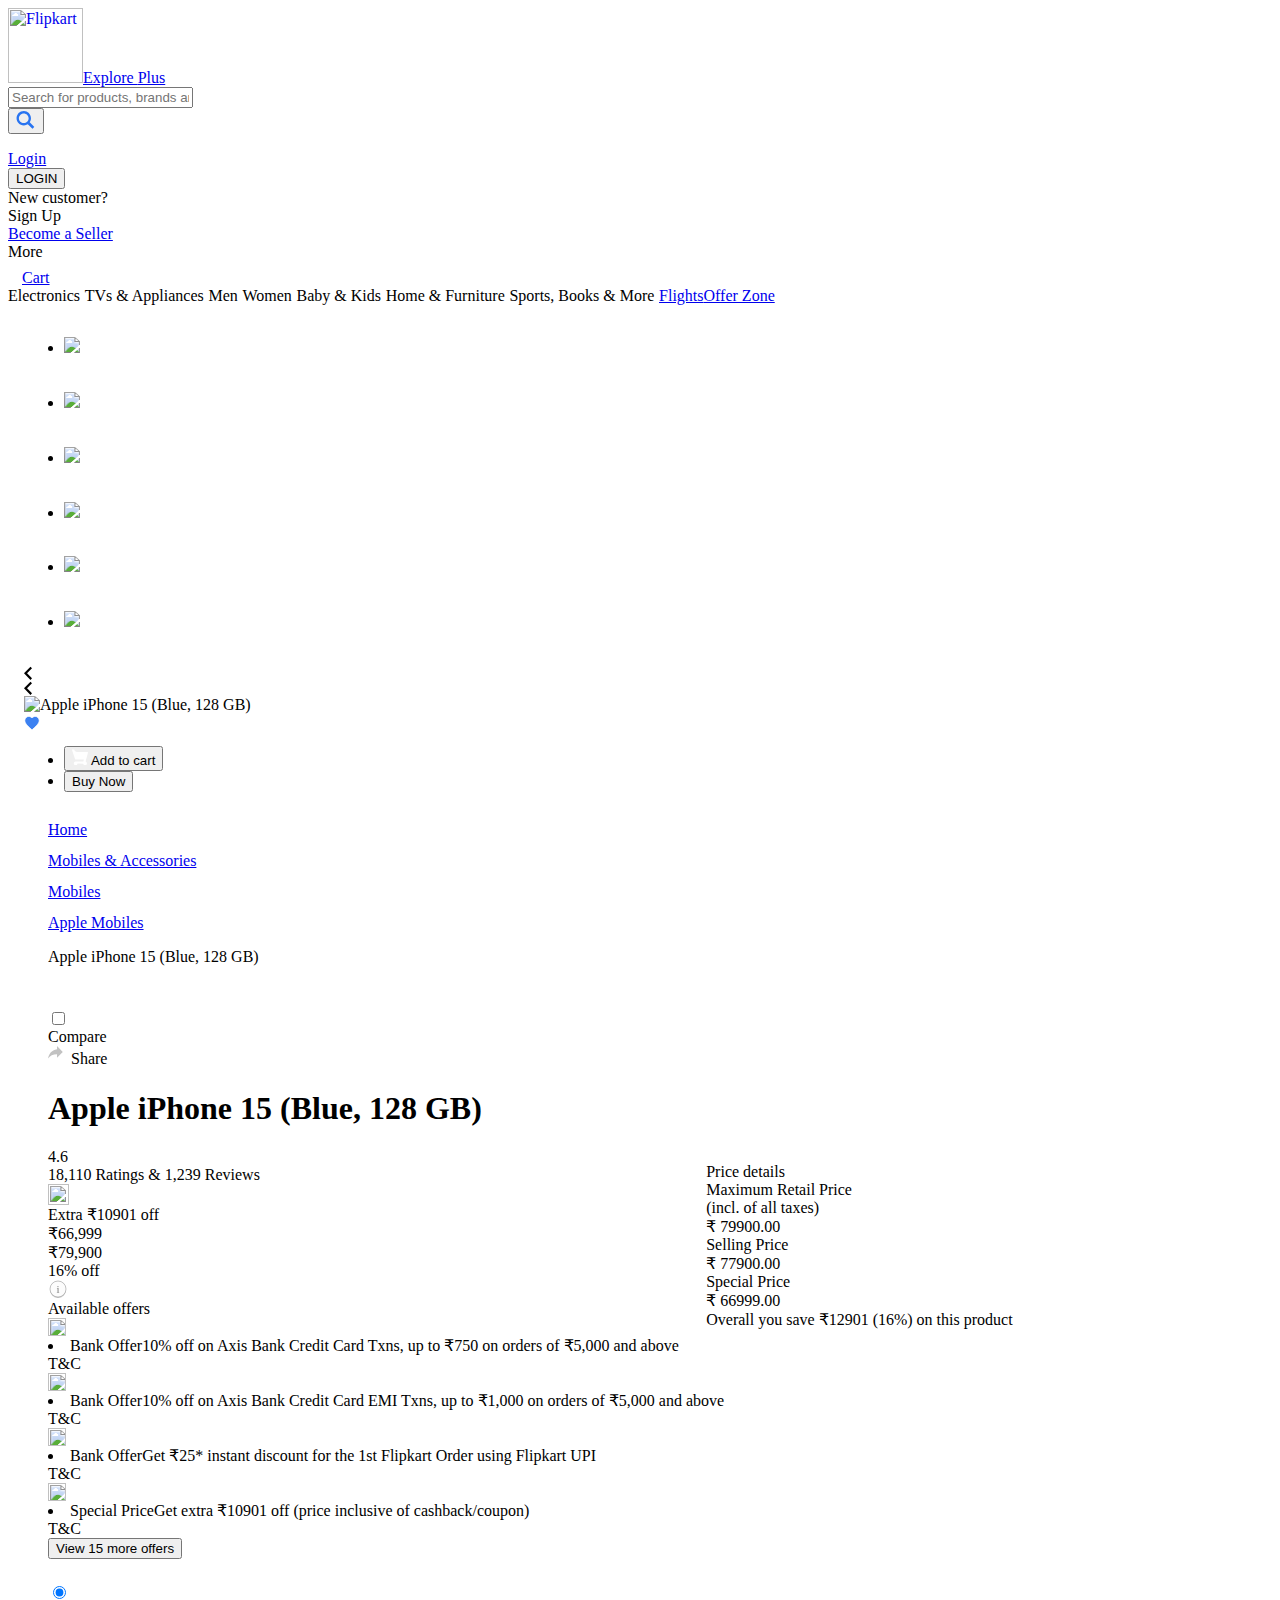
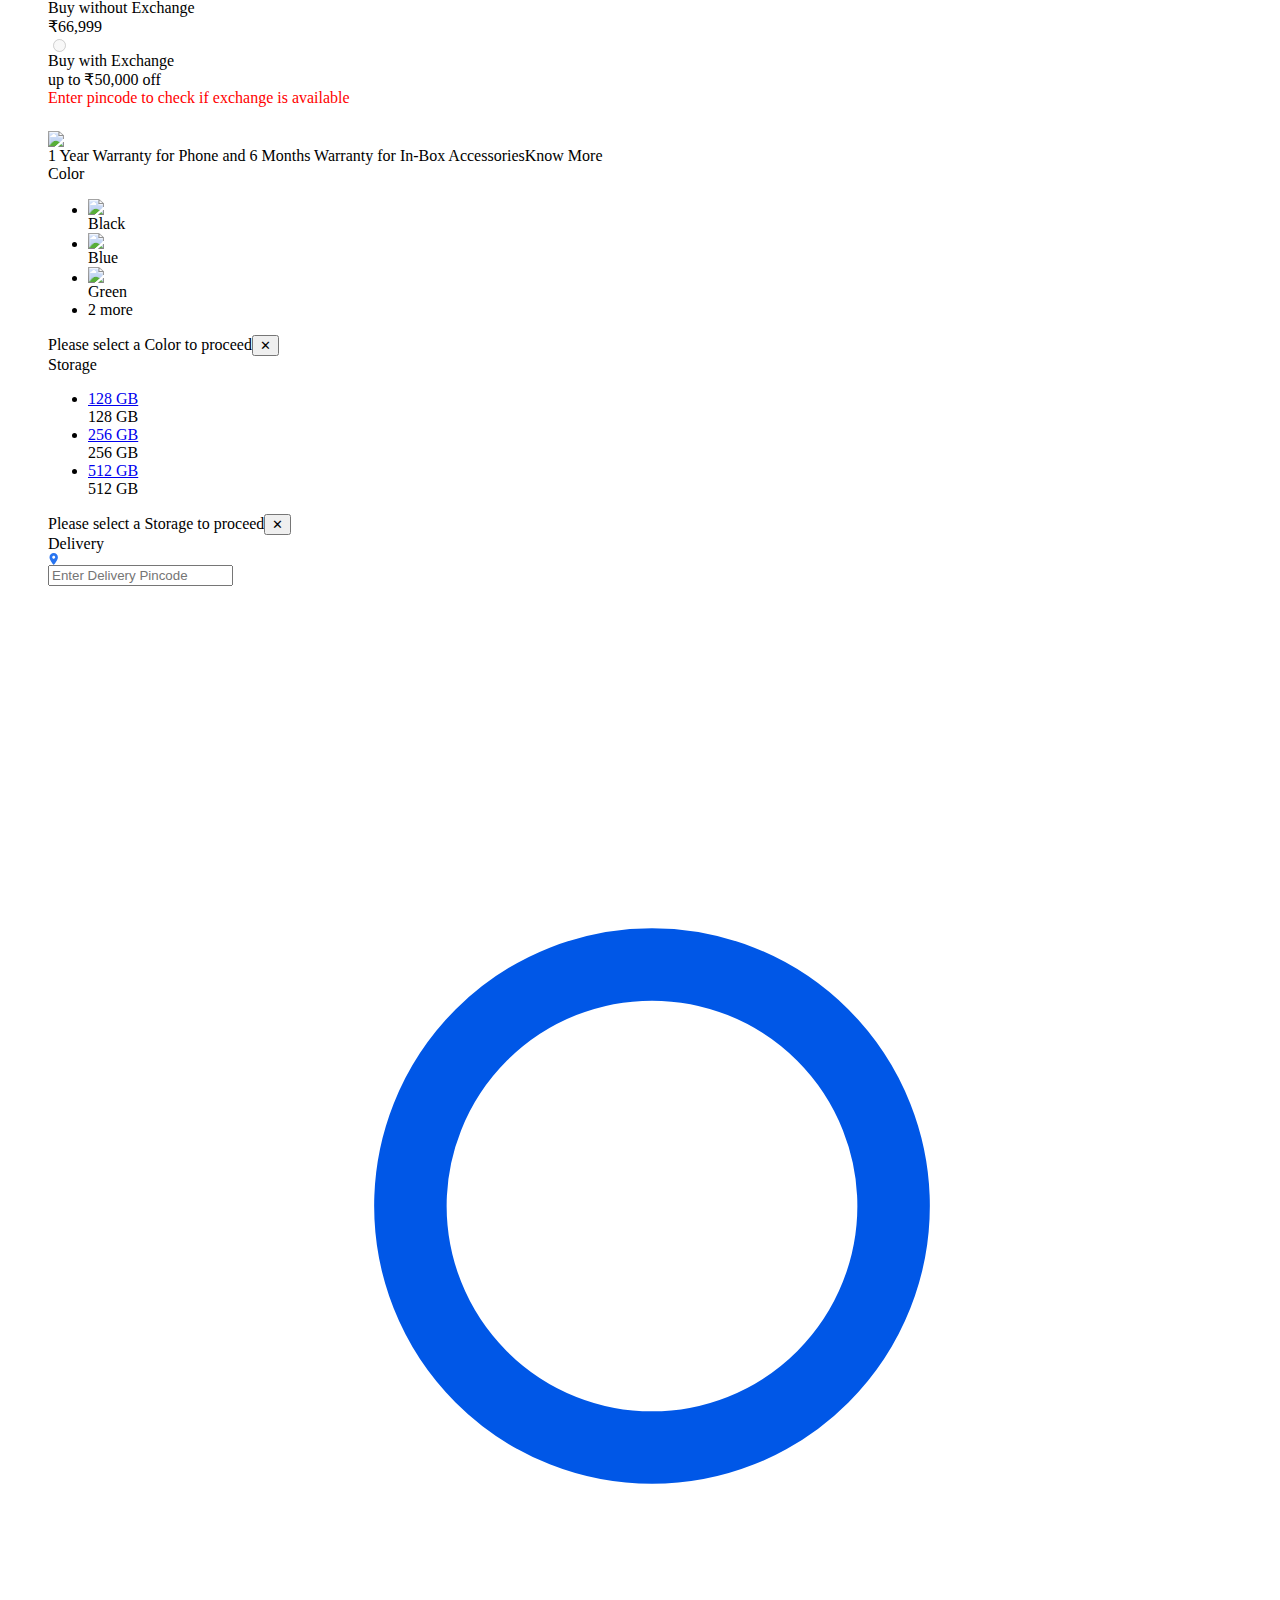
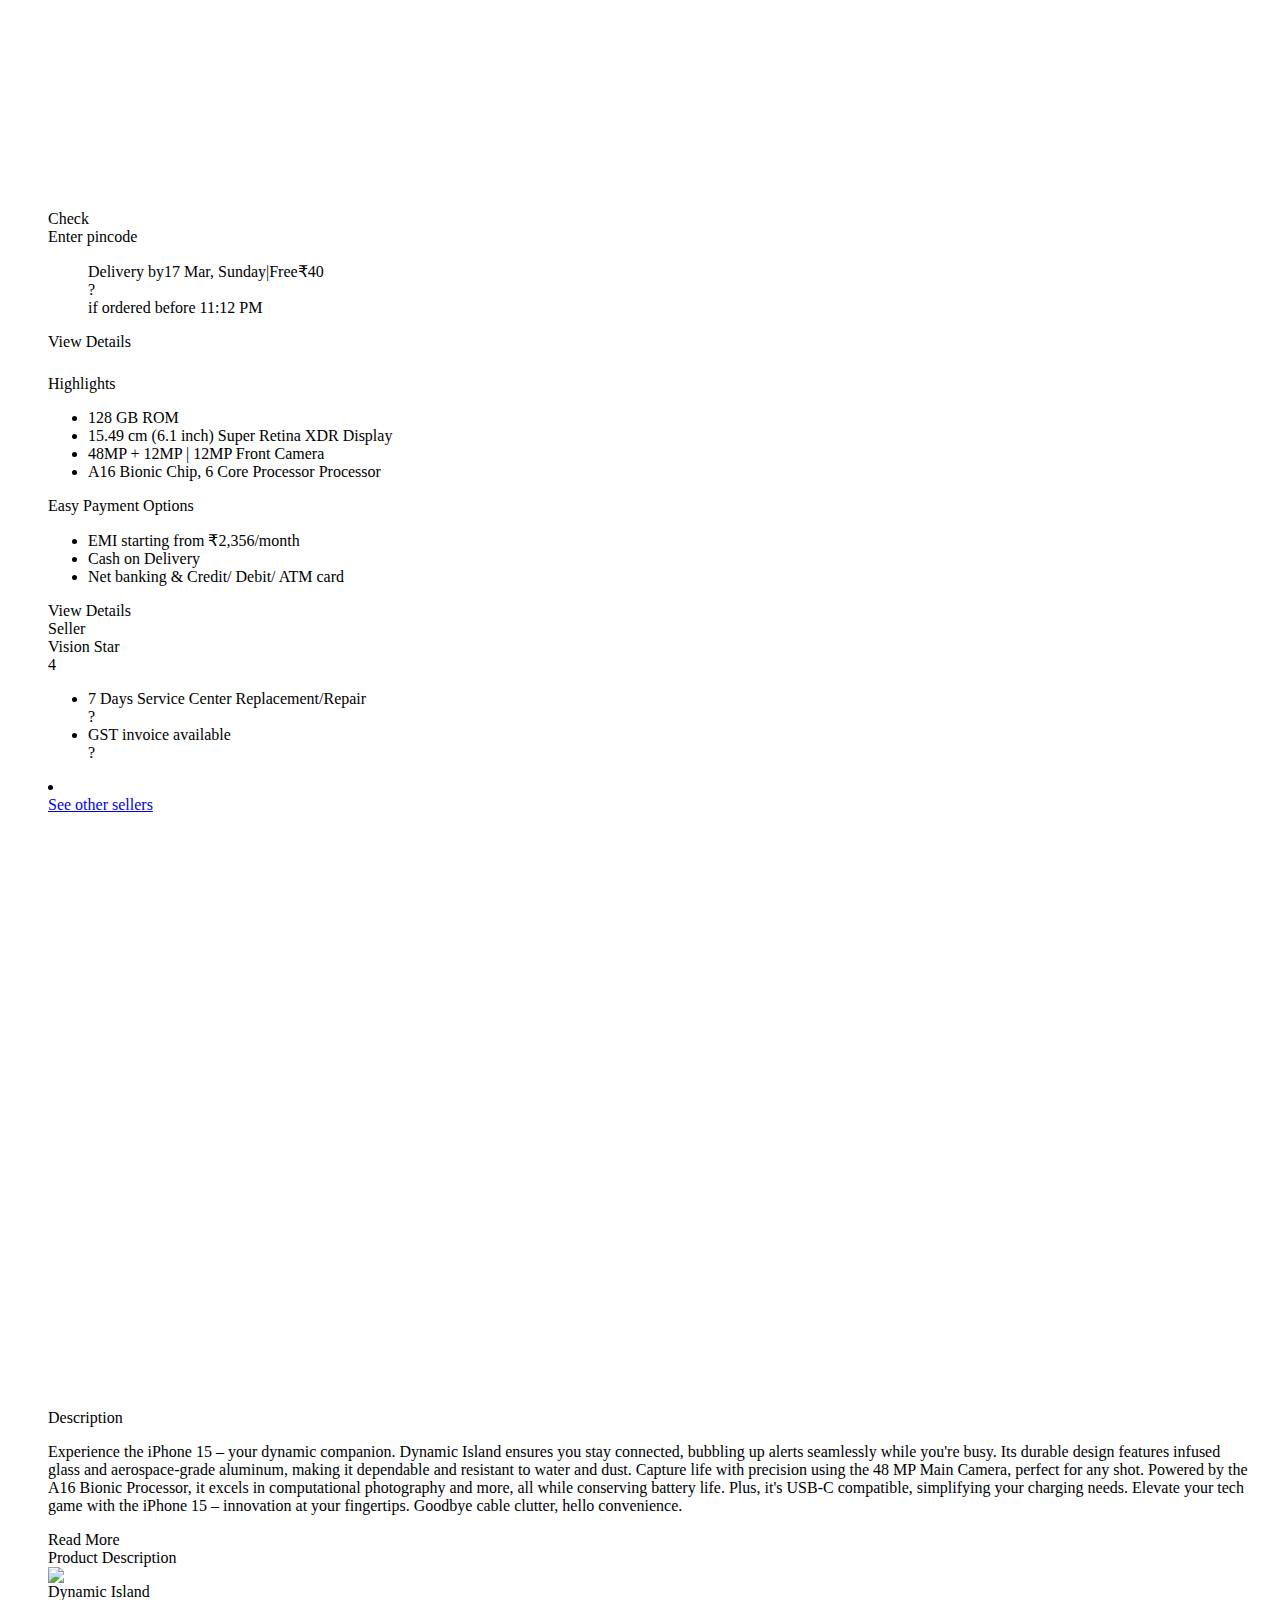
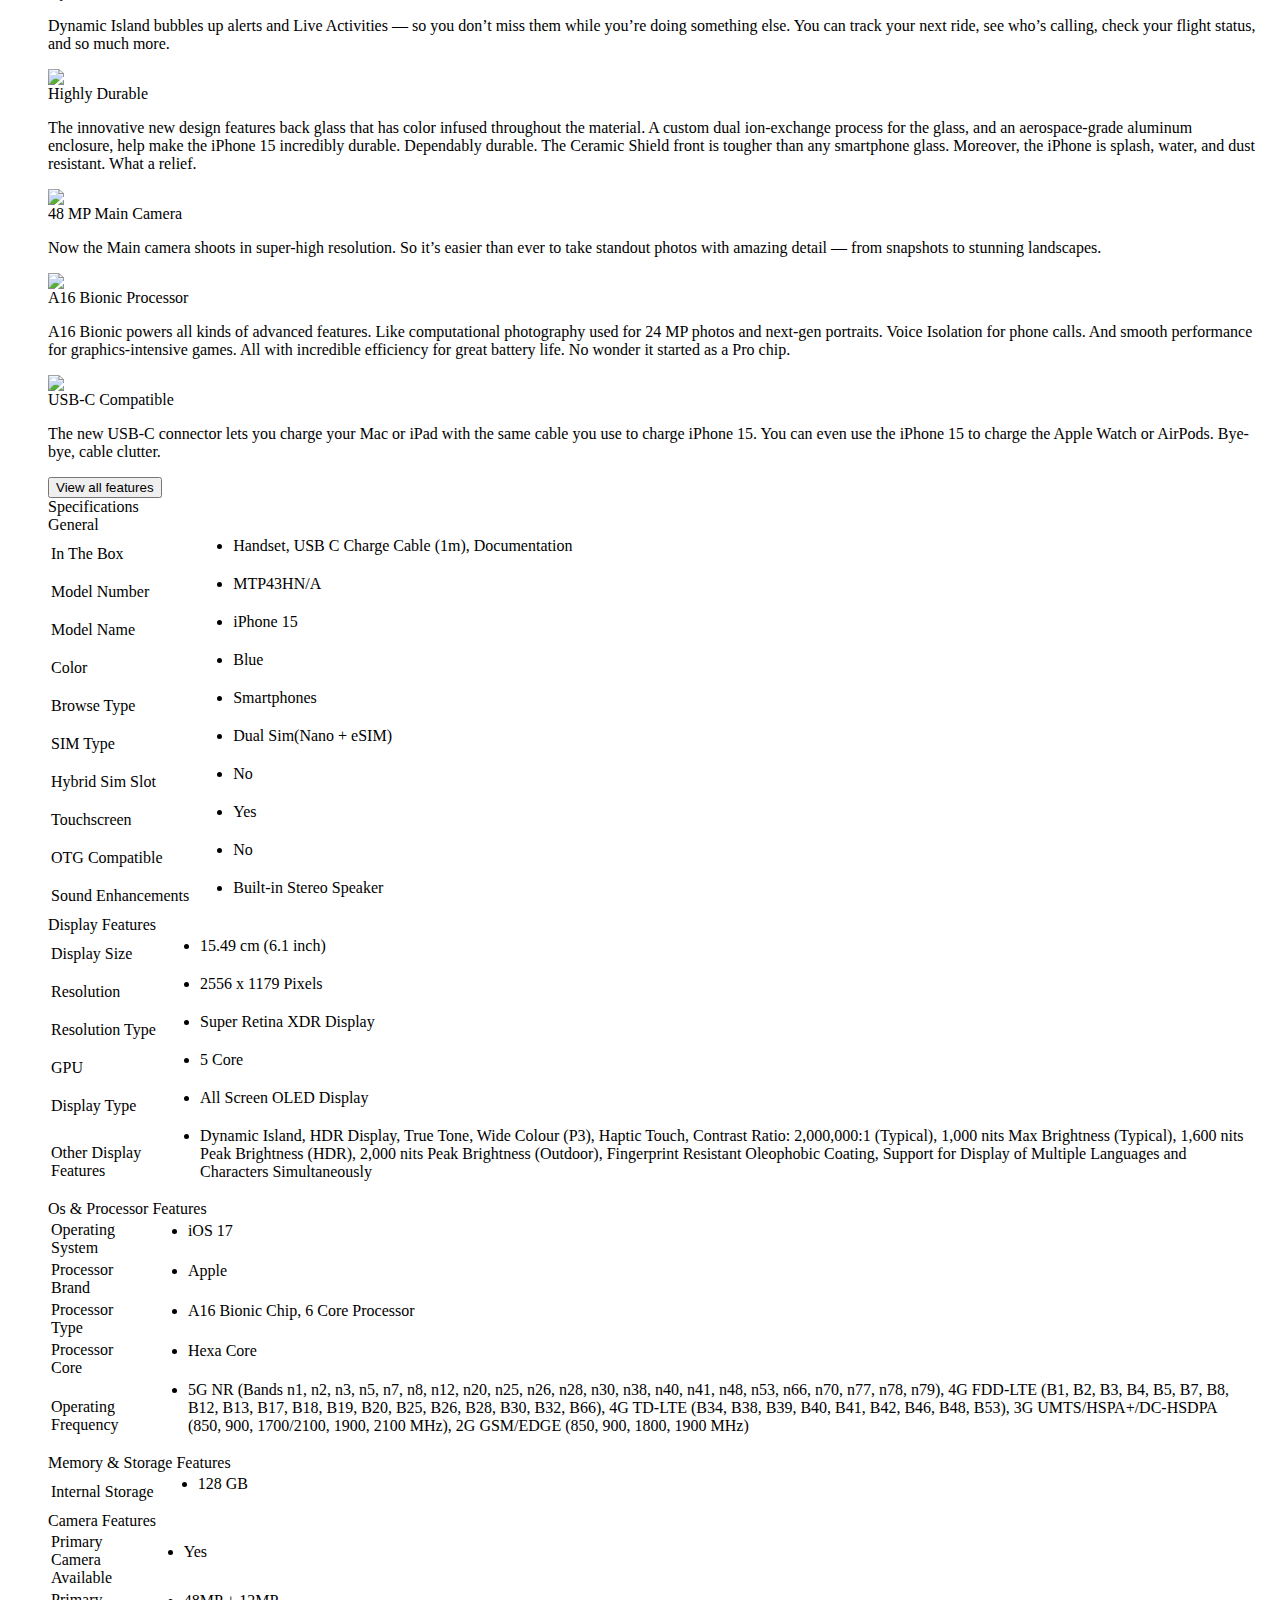
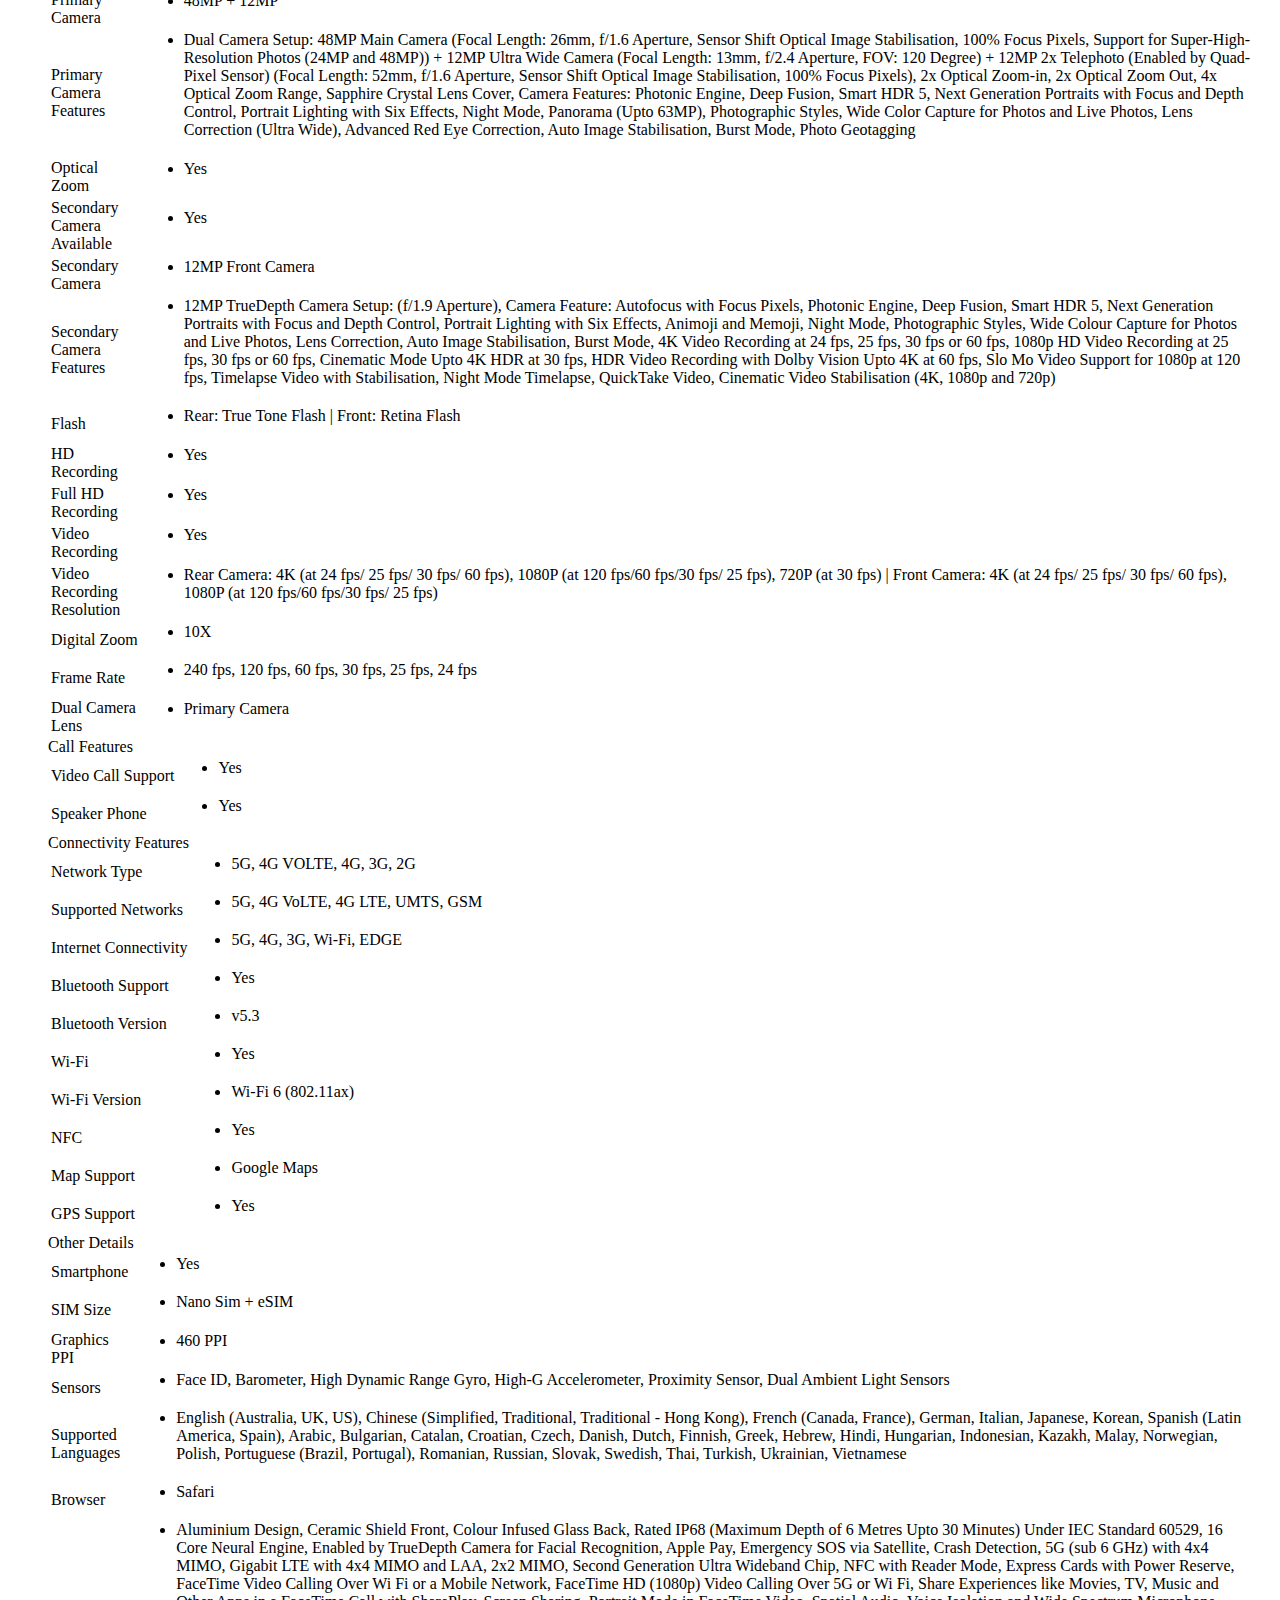
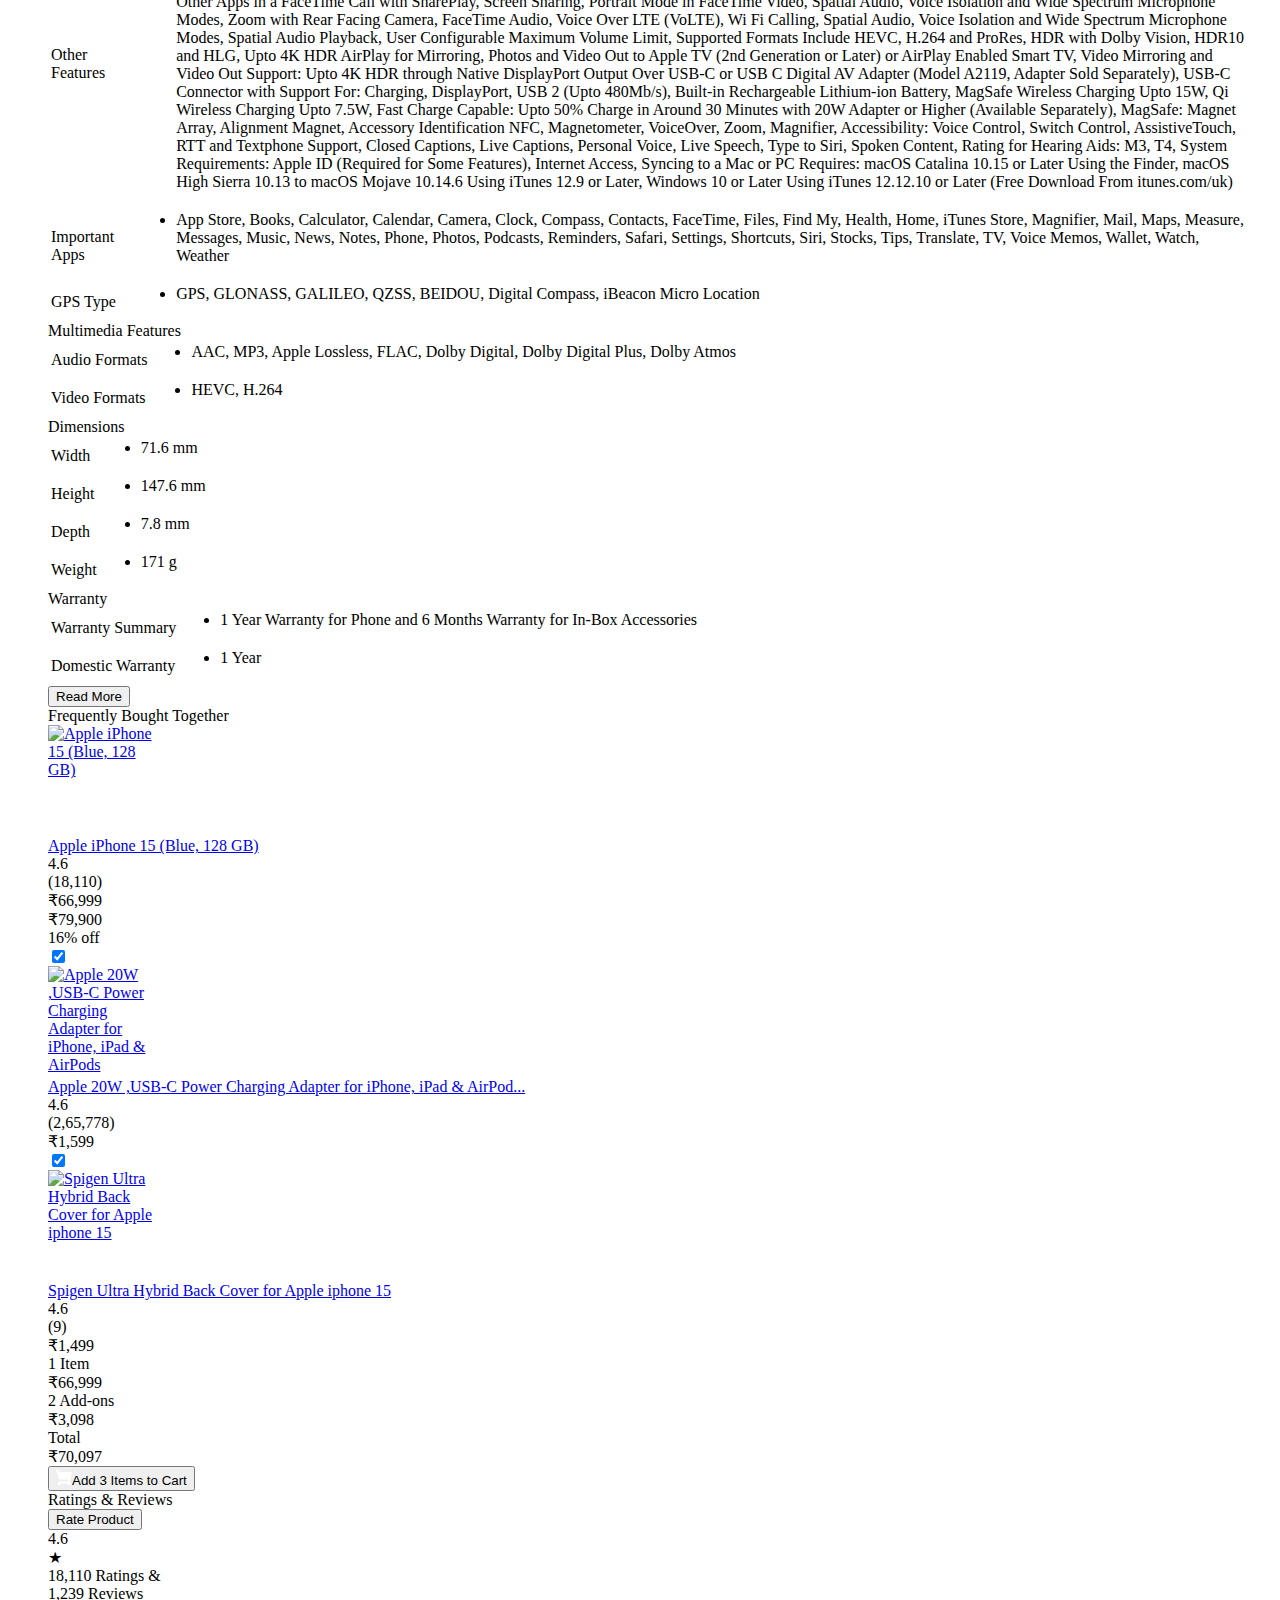
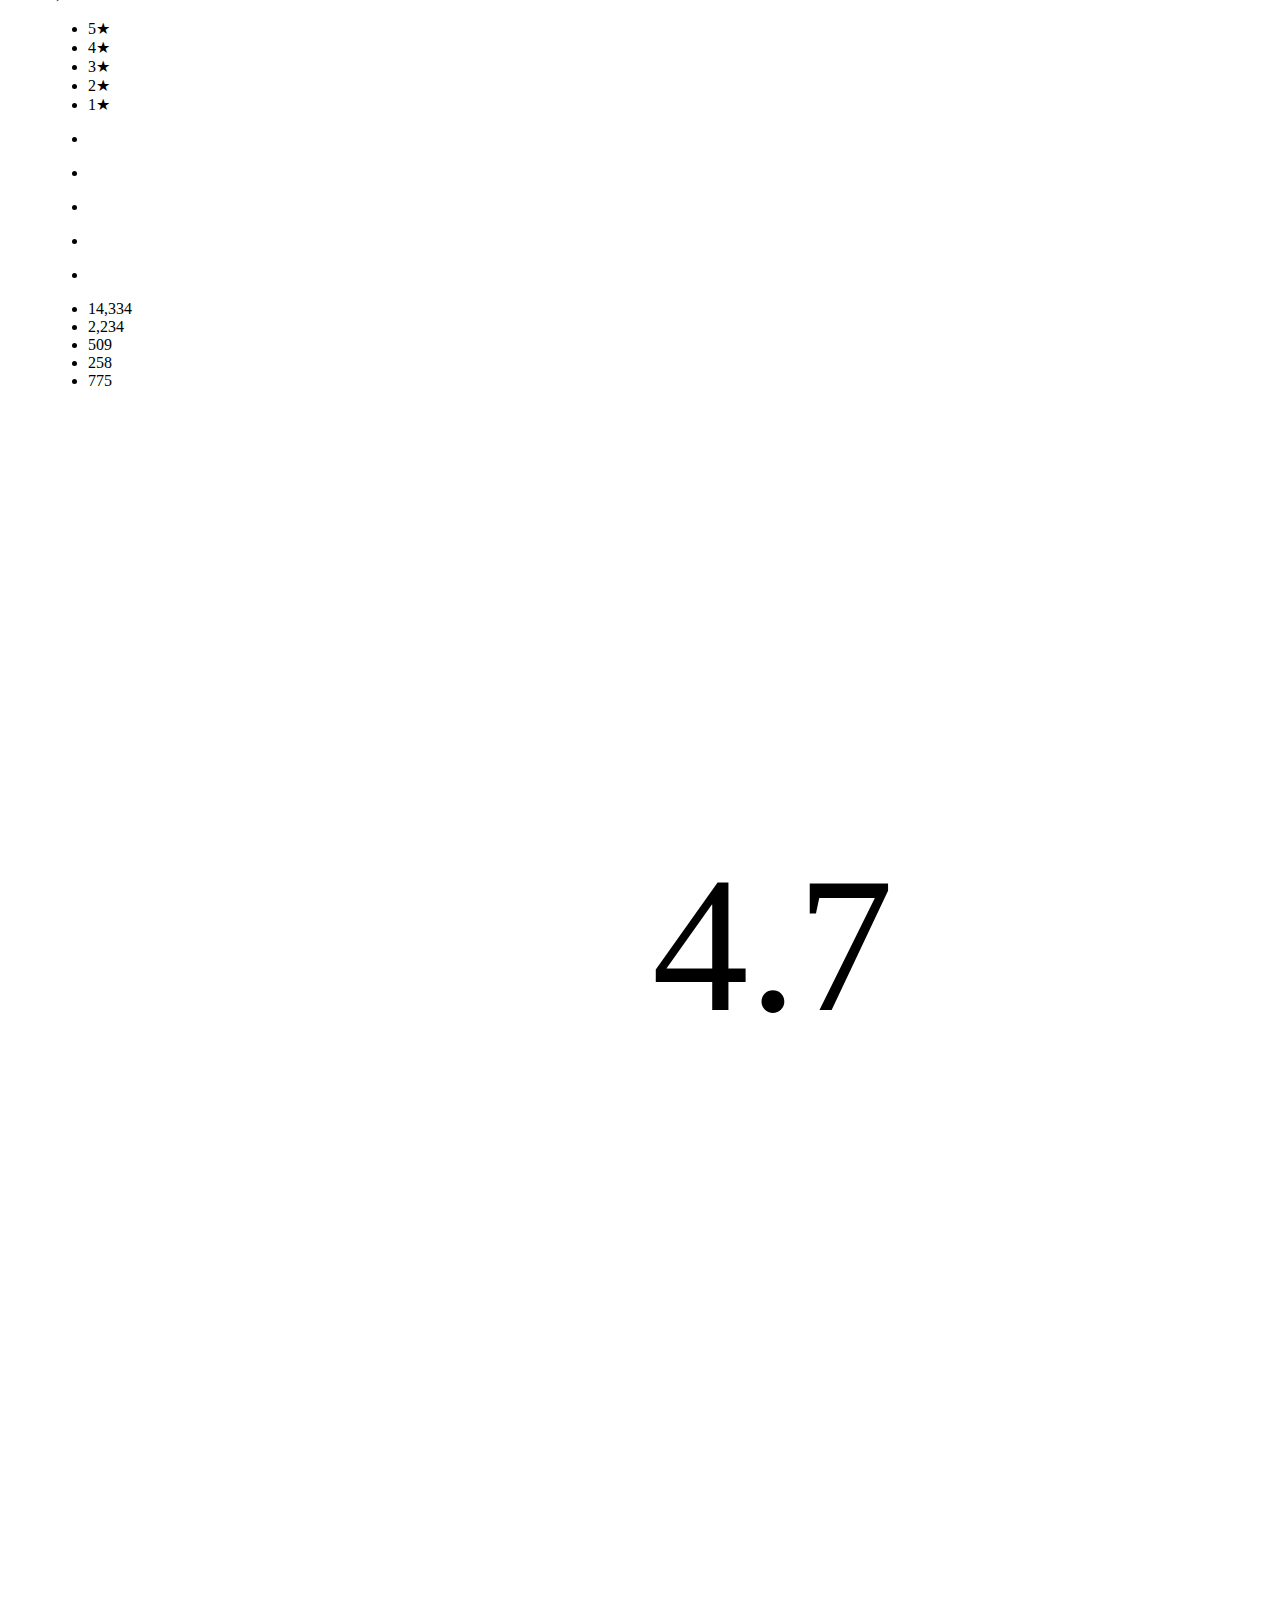
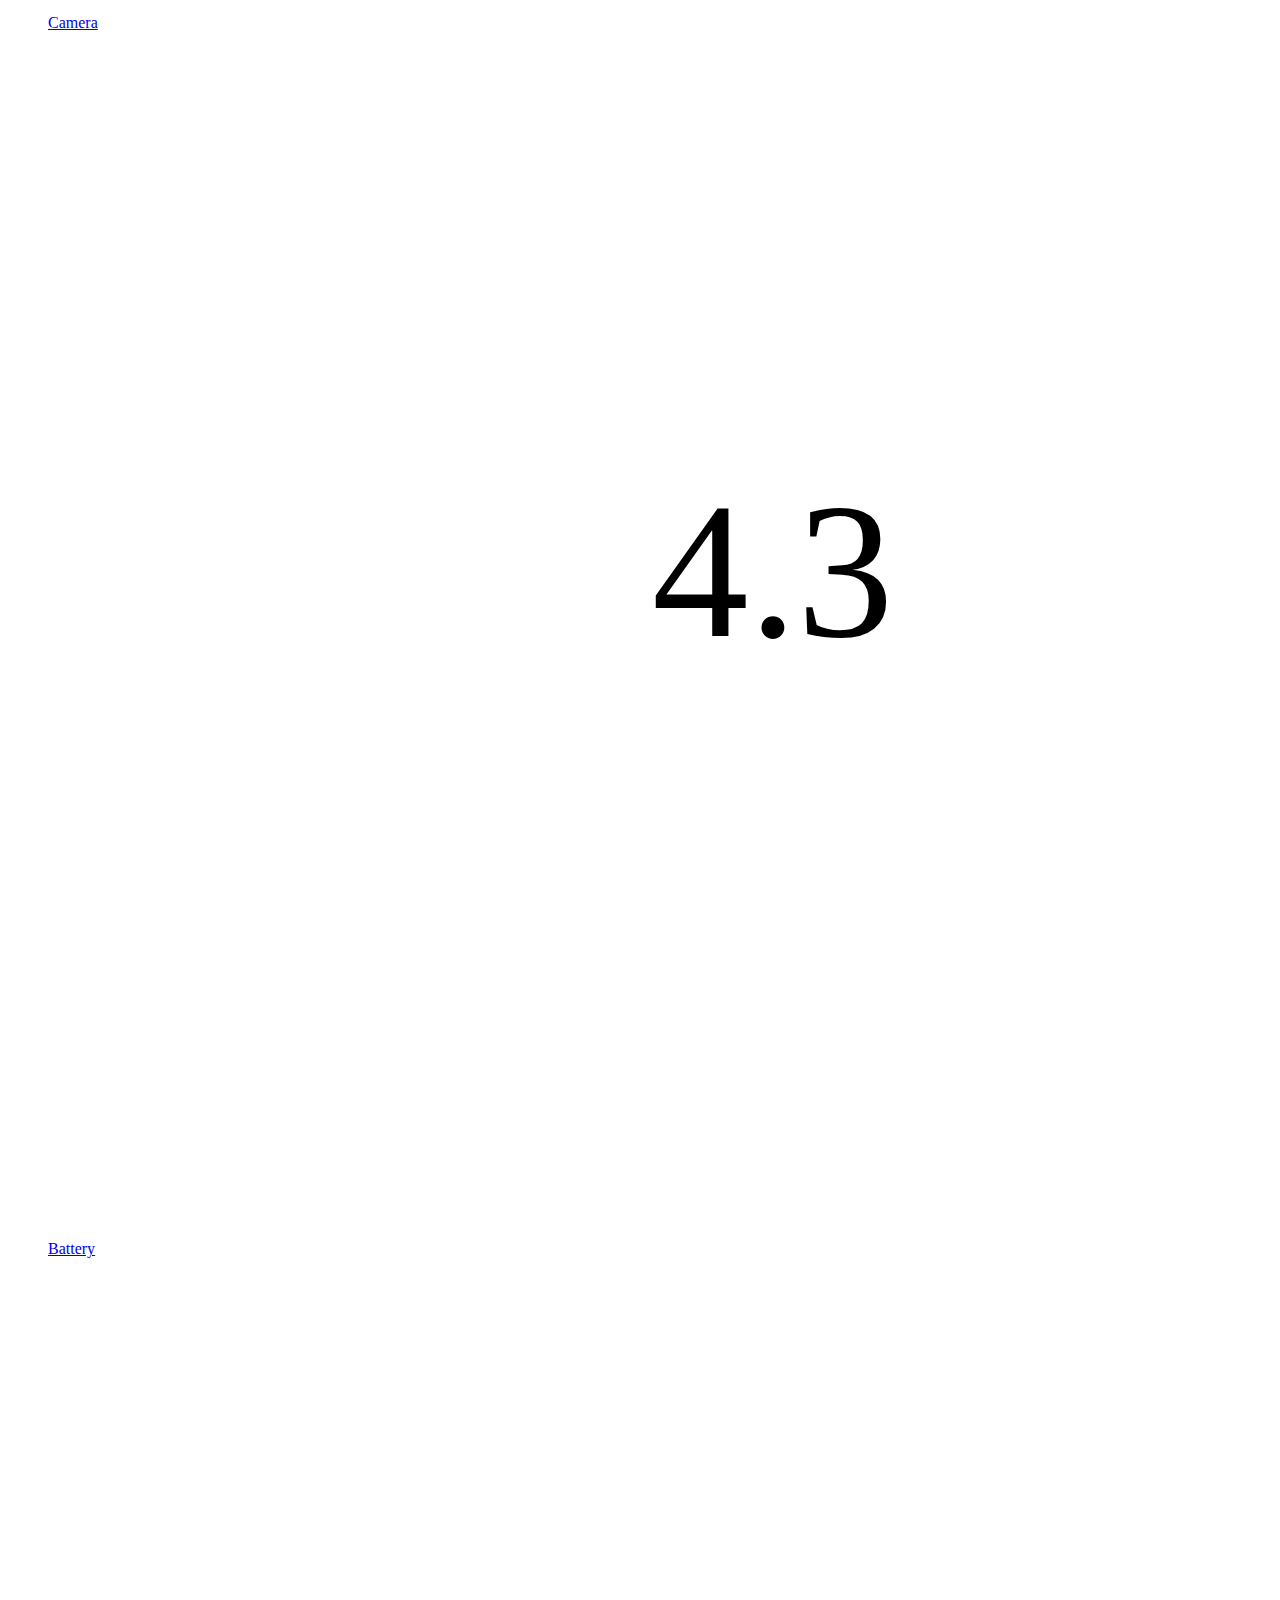
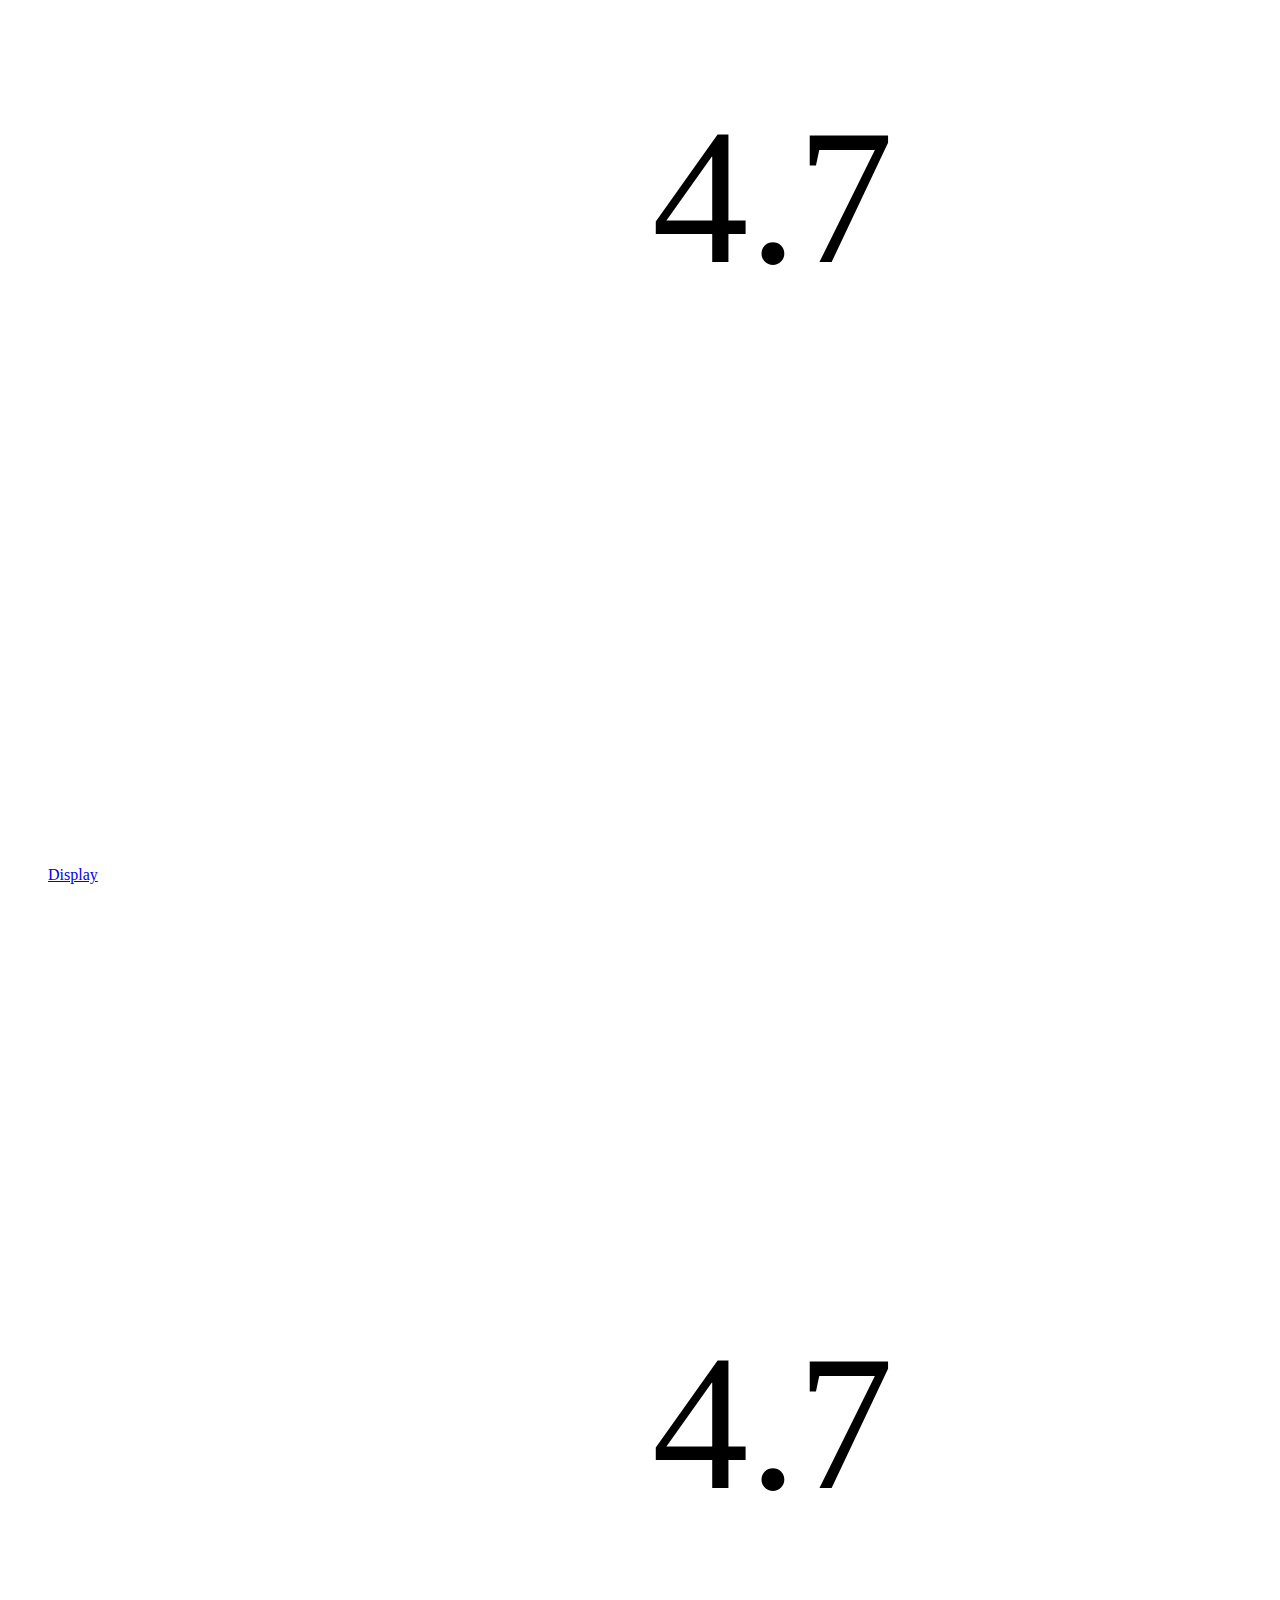
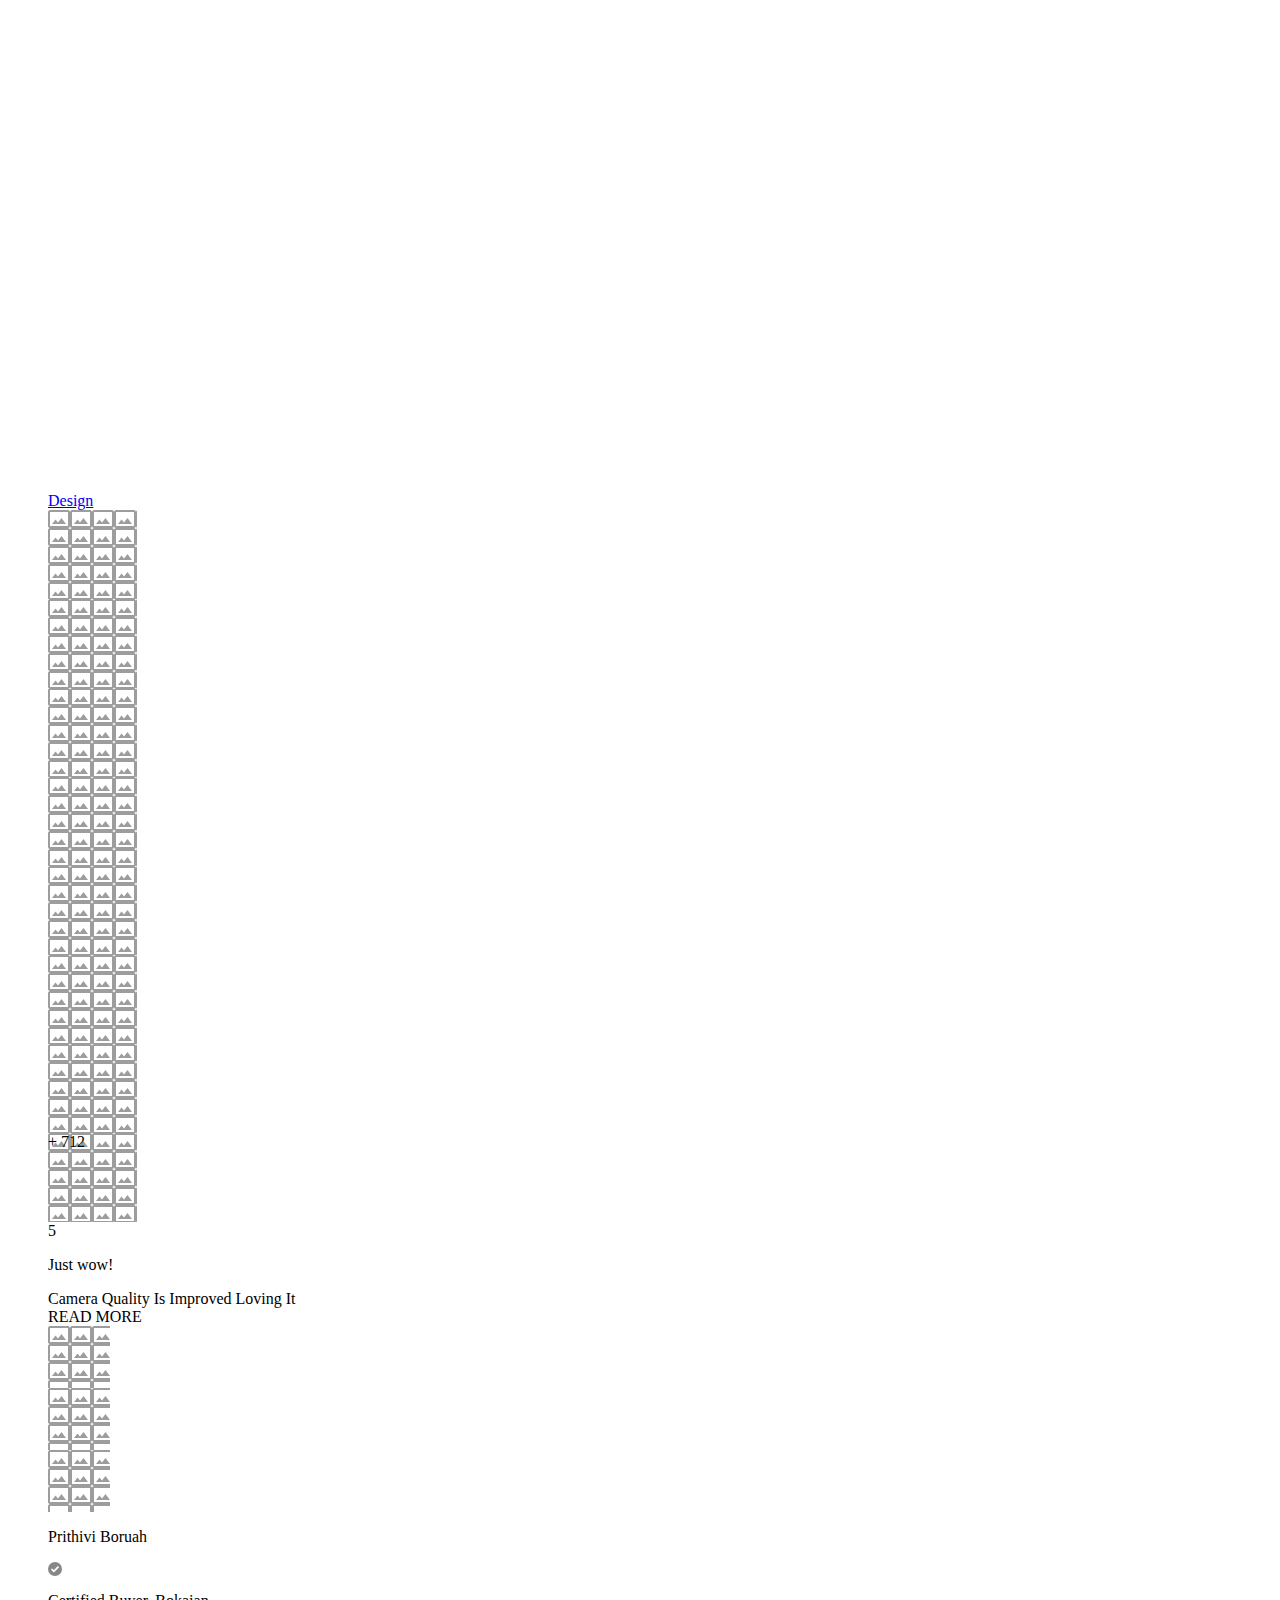
==== commit 34d9890a: "Feat: Pirce graph plotting" ====
--- a/index.html
+++ b/index.html
@@ -1,7 +1,7 @@
-<html lang="en" class=" fonts-loaded"><head><script type="text/javascript" async="async" src="https://flipkart.d1.sc.omtrdc.net/id?d_visid_ver=1.5.4&amp;callback=s_c_il%5B0%5D._setAnalyticsFields&amp;mcorgid=17EB401053DAF4840A490D4C%40AdobeOrg&amp;mid=49911062725238827981973809267716796656"></script><script type="text/javascript" async="async" src="https://dpm.demdex.net/id?d_visid_ver=1.5.4&amp;d_rtbd=json&amp;d_ver=2&amp;d_orgid=17EB401053DAF4840A490D4C%40AdobeOrg&amp;d_nsid=0&amp;d_cb=s_c_il%5B0%5D._setMarketingCloudFields"></script><link href="https://rukminim2.flixcart.com" rel="preconnect"><link rel="stylesheet" href="//static-assets-web.flixcart.com/fk-p-linchpin-web/fk-cp-zion/css/app_modules.chunk.09b0e9.css"><link rel="stylesheet" href="//static-assets-web.flixcart.com/fk-p-linchpin-web/fk-cp-zion/css/app.chunk.e82689.css"><meta http-equiv="Content-type" content="text/html; charset=utf-8"><meta http-equiv="X-UA-Compatible" content="IE=Edge"><meta property="fb:page_id" content="102988293558"><meta property="fb:admins" content="658873552,624500995,100000233612389"><link rel="shortcut icon" href="https://static-assets-web.flixcart.com/www/promos/new/20150528-140547-favicon-retina.ico"><link type="application/opensearchdescription+xml" rel="search" href="/osdd.xml?v=2"><meta property="og:type" content="website"><meta name="og_site_name" property="og:site_name" content="Flipkart.com"><link rel="apple-touch-icon" sizes="57x57" href="/apple-touch-icon-57x57.png"><link rel="apple-touch-icon" sizes="72x72" href="/apple-touch-icon-72x72.png"><link rel="apple-touch-icon" sizes="114x114" href="/apple-touch-icon-114x114.png"><link rel="apple-touch-icon" sizes="144x144" href="/apple-touch-icon-144x144.png"><link rel="apple-touch-icon" href="/apple-touch-icon-57x57.png"><meta name="twitter:card" content="app"><meta name="twitter:site" content="@flipkart"><meta name="twitter:creator" content="@flipkart"><meta name="twitter:title" content="Apple iPhone 15 (Blue, 128 GB)"><meta name="twitter:description" content="Shop for electronics, apparels &amp; more using our Flipkart app Free shipping &amp; COD."><meta property="twitter:image" content="http://rukmini1.flixcart.com/image/300/300/xif0q/mobile/k/l/l/-original-imagtc5fz9spysyk.jpeg"><meta name="twitter:app:country" content="in"><meta name="al:ios:app_name" content="Flipkart"><meta name="al:ios:app_store_id" content="742044692"><meta name="twitter:app:name:iphone" content="Flipkart"><meta name="twitter:app:id:iphone" content="742044692"><meta name="twitter:app:url:iphone" content="http://dl.flipkart.com/dl/home?"><meta name="twitter:app:name:ipad" content="Flipkart"><meta name="twitter:app:id:ipad" content="742044692"><meta name="twitter:app:url:ipad" content="http://dl.flipkart.com/dl/home?"><meta name="twitter:app:name:googleplay" content="Flipkart"><meta name="twitter:app:id:googleplay" content="com.flipkart.android"><meta name="twitter:app:url:googleplay" content="http://dl.flipkart.com/dl/home?"><style>#container {
+<html lang="en" class=" fonts-loaded"><head><script type="text/javascript" async="async" src="https://flipkart.d1.sc.omtrdc.net/id?d_visid_ver=1.5.4&amp;callback=s_c_il%5B0%5D._setAnalyticsFields&amp;mcorgid=17EB401053DAF4840A490D4C%40AdobeOrg&amp;mid=70858356932471421950396689942921860338"></script><script type="text/javascript" async="async" src="https://dpm.demdex.net/id?d_visid_ver=1.5.4&amp;d_rtbd=json&amp;d_ver=2&amp;d_orgid=17EB401053DAF4840A490D4C%40AdobeOrg&amp;d_nsid=0&amp;d_cb=s_c_il%5B0%5D._setMarketingCloudFields"></script><link href="https://rukminim2.flixcart.com" rel="preconnect"><link rel="stylesheet" href="//static-assets-web.flixcart.com/fk-p-linchpin-web/fk-cp-zion/css/app_modules.chunk.09b0e9.css"><link rel="stylesheet" href="//static-assets-web.flixcart.com/fk-p-linchpin-web/fk-cp-zion/css/app.chunk.e82689.css"><meta http-equiv="Content-type" content="text/html; charset=utf-8"><meta http-equiv="X-UA-Compatible" content="IE=Edge"><meta property="fb:page_id" content="102988293558"><meta property="fb:admins" content="658873552,624500995,100000233612389"><link rel="shortcut icon" href="https://static-assets-web.flixcart.com/www/promos/new/20150528-140547-favicon-retina.ico"><link type="application/opensearchdescription+xml" rel="search" href="/osdd.xml?v=2"><meta property="og:type" content="website"><meta name="og_site_name" property="og:site_name" content="Flipkart.com"><link rel="apple-touch-icon" sizes="57x57" href="/apple-touch-icon-57x57.png"><link rel="apple-touch-icon" sizes="72x72" href="/apple-touch-icon-72x72.png"><link rel="apple-touch-icon" sizes="114x114" href="/apple-touch-icon-114x114.png"><link rel="apple-touch-icon" sizes="144x144" href="/apple-touch-icon-144x144.png"><link rel="apple-touch-icon" href="/apple-touch-icon-57x57.png"><meta name="twitter:card" content="app"><meta name="twitter:site" content="@flipkart"><meta name="twitter:creator" content="@flipkart"><meta name="twitter:title" content="Apple iPhone 15 (Blue, 128 GB)"><meta name="twitter:description" content="Shop for electronics, apparels &amp; more using our Flipkart app Free shipping &amp; COD."><meta property="twitter:image" content="http://rukmini1.flixcart.com/image/300/300/xif0q/mobile/k/l/l/-original-imagtc5fz9spysyk.jpeg"><meta name="twitter:app:country" content="in"><meta name="al:ios:app_name" content="Flipkart"><meta name="al:ios:app_store_id" content="742044692"><meta name="twitter:app:name:iphone" content="Flipkart"><meta name="twitter:app:id:iphone" content="742044692"><meta name="twitter:app:url:iphone" content="http://dl.flipkart.com/dl/home?"><meta name="twitter:app:name:ipad" content="Flipkart"><meta name="twitter:app:id:ipad" content="742044692"><meta name="twitter:app:url:ipad" content="http://dl.flipkart.com/dl/home?"><meta name="twitter:app:name:googleplay" content="Flipkart"><meta name="twitter:app:id:googleplay" content="com.flipkart.android"><meta name="twitter:app:url:googleplay" content="http://dl.flipkart.com/dl/home?"><style>#container {
 			height: 100%;
-		}</style> <script src="//static-assets-web.flixcart.com/fk-p-linchpin-web/fk-cp-zion/js/runtime.838b3182.js" defer="defer" crossorigin="anonymous"></script><script src="//static-assets-web.flixcart.com/fk-p-linchpin-web/fk-cp-zion/js/vendor.chunk.6b86bd75.js" defer="defer" crossorigin="anonymous"></script><script src="//static-assets-web.flixcart.com/fk-p-linchpin-web/fk-cp-zion/js/app_modules.chunk.952fbe2d.js" defer="defer" crossorigin="anonymous"></script><script src="//static-assets-web.flixcart.com/fk-p-linchpin-web/fk-cp-zion/js/app_common.chunk.d8926ff6.js" defer="defer" crossorigin="anonymous"></script><script src="//static-assets-web.flixcart.com/fk-p-linchpin-web/fk-cp-zion/js/app.chunk.11060bde.js" defer="defer" crossorigin="anonymous"></script> <link rel="stylesheet" href="//static-assets-web.flixcart.com/fk-p-linchpin-web/fk-cp-zion/css/Product.chunk.2fbab9.css"><title>Apple iPhone 15 (Blue, 128 GB)</title><meta name="og_title" property="og:title" content="Apple iPhone 15 (Blue, 128 GB)">    <link rel="alternate" href="android-app://com.flipkart.android/flipkart/de_pp_seg_--_ITMBF14EF54F645D">  <meta name="og_image" property="og:image" content="http://rukmini1.flixcart.com/image/300/300/xif0q/mobile/k/l/l/-original-imagtc5fz9spysyk.jpeg">  <meta name="msvalidate.01" content="F4EEB3A0AFFDD385992A06E6920C0AC3"> <!--[if IE 9 ]>
-	<script nonce="1292993633590269515">
+		}</style> <script src="//static-assets-web.flixcart.com/fk-p-linchpin-web/fk-cp-zion/js/runtime.a0c436e9.js" defer="defer" crossorigin="anonymous"></script><script src="//static-assets-web.flixcart.com/fk-p-linchpin-web/fk-cp-zion/js/vendor.chunk.6b86bd75.js" defer="defer" crossorigin="anonymous"></script><script src="//static-assets-web.flixcart.com/fk-p-linchpin-web/fk-cp-zion/js/app_modules.chunk.f8ae9cb9.js" defer="defer" crossorigin="anonymous"></script><script src="//static-assets-web.flixcart.com/fk-p-linchpin-web/fk-cp-zion/js/app_common.chunk.5f4471e5.js" defer="defer" crossorigin="anonymous"></script><script src="//static-assets-web.flixcart.com/fk-p-linchpin-web/fk-cp-zion/js/app.chunk.52e300ef.js" defer="defer" crossorigin="anonymous"></script> <link rel="stylesheet" href="//static-assets-web.flixcart.com/fk-p-linchpin-web/fk-cp-zion/css/Product.chunk.2fbab9.css"><title>Apple iPhone 15 (Blue, 128 GB)</title><meta name="og_title" property="og:title" content="Apple iPhone 15 (Blue, 128 GB)">    <link rel="alternate" href="android-app://com.flipkart.android/flipkart/de_pp_seg_--_ITMBF14EF54F645D">  <meta name="og_image" property="og:image" content="http://rukmini1.flixcart.com/image/300/300/xif0q/mobile/k/l/l/-original-imagtc5fz9spysyk.jpeg">  <meta name="msvalidate.01" content="F4EEB3A0AFFDD385992A06E6920C0AC3"> <!--[if IE 9 ]>
+	<script nonce="5112067047104900824">
 		window.browserVersion = 'IE9';
 		document.documentElement.className += ' ie9';
 	</script>
@@ -14,7 +14,7 @@
 			;NREUM.info={beacon:"bam.nr-data.net",errorBeacon:"bam.nr-data.net",licenseKey:"NRJS-dd5f16cdf95712c6cba",applicationID:"1588759528",sa:1}
 
 			;/*! For license information please see nr-loader-spa-1.236.0.min.js.LICENSE.txt */
-			(()=>{"use strict";var e,t,r={5763:(e,t,r)=>{r.d(t,{P_:()=>l,Mt:()=>g,C5:()=>s,DL:()=>v,OP:()=>T,lF:()=>D,Yu:()=>y,Dg:()=>h,CX:()=>c,GE:()=>b,sU:()=>_});var n=r(8632),i=r(9567);const o={beacon:n.ce.beacon,errorBeacon:n.ce.errorBeacon,licenseKey:void 0,applicationID:void 0,sa:void 0,queueTime:void 0,applicationTime:void 0,ttGuid:void 0,user:void 0,account:void 0,product:void 0,extra:void 0,jsAttributes:{},userAttributes:void 0,atts:void 0,transactionName:void 0,tNamePlain:void 0},a={};function s(e){if(!e)throw new Error("All info objects require an agent identifier!");if(!a[e])throw new Error("Info for ".concat(e," was never set"));return a[e]}function c(e,t){if(!e)throw new Error("All info objects require an agent identifier!");a[e]=(0,i.D)(t,o),(0,n.Qy)(e,a[e],"info")}var u=r(7056);const d=()=>{const e={blockSelector:"[data-nr-block]",maskInputOptions:{password:!0}};return{allow_bfcache:!0,privacy:{cookies_enabled:!0},ajax:{deny_list:void 0,enabled:!0,harvestTimeSeconds:10},distributed_tracing:{enabled:void 0,exclude_newrelic_header:void 0,cors_use_newrelic_header:void 0,cors_use_tracecontext_headers:void 0,allowed_origins:void 0},session:{domain:void 0,expiresMs:u.oD,inactiveMs:u.Hb},ssl:void 0,obfuscate:void 0,jserrors:{enabled:!0,harvestTimeSeconds:10},metrics:{enabled:!0},page_action:{enabled:!0,harvestTimeSeconds:30},page_view_event:{enabled:!0},page_view_timing:{enabled:!0,harvestTimeSeconds:30,long_task:!1},session_trace:{enabled:!0,harvestTimeSeconds:10},harvest:{tooManyRequestsDelay:60},session_replay:{enabled:!1,harvestTimeSeconds:60,sampleRate:.1,errorSampleRate:.1,maskTextSelector:"*",maskAllInputs:!0,get blockClass(){return"nr-block"},get ignoreClass(){return"nr-ignore"},get maskTextClass(){return"nr-mask"},get blockSelector(){return e.blockSelector},set blockSelector(t){e.blockSelector+=",".concat(t)},get maskInputOptions(){return e.maskInputOptions},set maskInputOptions(t){e.maskInputOptions={...t,password:!0}}},spa:{enabled:!0,harvestTimeSeconds:10}}},f={};function l(e){if(!e)throw new Error("All configuration objects require an agent identifier!");if(!f[e])throw new Error("Configuration for ".concat(e," was never set"));return f[e]}function h(e,t){if(!e)throw new Error("All configuration objects require an agent identifier!");f[e]=(0,i.D)(t,d()),(0,n.Qy)(e,f[e],"config")}function g(e,t){if(!e)throw new Error("All configuration objects require an agent identifier!");var r=l(e);if(r){for(var n=t.split("."),i=0;i<n.length-1;i++)if("object"!=typeof(r=r[n[i]]))return;r=r[n[n.length-1]]}return r}const p={accountID:void 0,trustKey:void 0,agentID:void 0,licenseKey:void 0,applicationID:void 0,xpid:void 0},m={};function v(e){if(!e)throw new Error("All loader-config objects require an agent identifier!");if(!m[e])throw new Error("LoaderConfig for ".concat(e," was never set"));return m[e]}function b(e,t){if(!e)throw new Error("All loader-config objects require an agent identifier!");m[e]=(0,i.D)(t,p),(0,n.Qy)(e,m[e],"loader_config")}const y=(0,n.mF)().o;var w=r(385),x=r(6818);const A={buildEnv:x.Re,bytesSent:{},queryBytesSent:{},customTransaction:void 0,disabled:!1,distMethod:x.gF,isolatedBacklog:!1,loaderType:void 0,maxBytes:3e4,offset:Math.floor(w._A?.performance?.timeOrigin||w._A?.performance?.timing?.navigationStart||Date.now()),onerror:void 0,origin:""+w._A.location,ptid:void 0,releaseIds:{},session:void 0,xhrWrappable:"function"==typeof w._A.XMLHttpRequest?.prototype?.addEventListener,version:x.q4},E={};function T(e){if(!e)throw new Error("All runtime objects require an agent identifier!");if(!E[e])throw new Error("Runtime for ".concat(e," was never set"));return E[e]}function _(e,t){if(!e)throw new Error("All runtime objects require an agent identifier!");E[e]=(0,i.D)(t,A),(0,n.Qy)(e,E[e],"runtime")}function D(e){return function(e){try{const t=s(e);return!!t.licenseKey&&!!t.errorBeacon&&!!t.applicationID}catch(e){return!1}}(e)}},9567:(e,t,r)=>{r.d(t,{D:()=>i});var n=r(50);function i(e,t){try{if(!e||"object"!=typeof e)return(0,n.Z)("Setting a Configurable requires an object as input");if(!t||"object"!=typeof t)return(0,n.Z)("Setting a Configurable requires a model to set its initial properties");const r=Object.create(Object.getPrototypeOf(t),Object.getOwnPropertyDescriptors(t)),o=0===Object.keys(r).length?e:r;for(let a in o)if(void 0!==e[a])try{"object"==typeof e[a]&&"object"==typeof t[a]?r[a]=i(e[a],t[a]):r[a]=e[a]}catch(e){(0,n.Z)("An error occurred while setting a property of a Configurable",e)}return r}catch(e){(0,n.Z)("An error occured while setting a Configurable",e)}}},6818:(e,t,r)=>{r.d(t,{Re:()=>i,gF:()=>o,q4:()=>n});const n="1.236.0",i="PROD",o="CDN"},385:(e,t,r)=>{r.d(t,{FN:()=>a,IF:()=>u,Nk:()=>f,Tt:()=>s,_A:()=>o,il:()=>n,pL:()=>c,v6:()=>i,w1:()=>d});const n="undefined"!=typeof window&&!!window.document,i="undefined"!=typeof WorkerGlobalScope&&("undefined"!=typeof self&&self instanceof WorkerGlobalScope&&self.navigator instanceof WorkerNavigator||"undefined"!=typeof globalThis&&globalThis instanceof WorkerGlobalScope&&globalThis.navigator instanceof WorkerNavigator),o=n?window:"undefined"!=typeof WorkerGlobalScope&&("undefined"!=typeof self&&self instanceof WorkerGlobalScope&&self||"undefined"!=typeof globalThis&&globalThis instanceof WorkerGlobalScope&&globalThis),a=""+o?.location,s=/iPad|iPhone|iPod/.test(navigator.userAgent),c=s&&"undefined"==typeof SharedWorker,u=(()=>{const e=navigator.userAgent.match(/Firefox[/\s](\d+\.\d+)/);return Array.isArray(e)&&e.length>=2?+e[1]:0})(),d=Boolean(n&&window.document.documentMode),f=!!navigator.sendBeacon},1117:(e,t,r)=>{r.d(t,{w:()=>o});var n=r(50);const i={agentIdentifier:"",ee:void 0};class o{constructor(e){try{if("object"!=typeof e)return(0,n.Z)("shared context requires an object as input");this.sharedContext={},Object.assign(this.sharedContext,i),Object.entries(e).forEach((e=>{let[t,r]=e;Object.keys(i).includes(t)&&(this.sharedContext[t]=r)}))}catch(e){(0,n.Z)("An error occured while setting SharedContext",e)}}}},8e3:(e,t,r)=>{r.d(t,{L:()=>d,R:()=>c});var n=r(2177),i=r(1284),o=r(4322),a=r(3325);const s={};function c(e,t){const r={staged:!1,priority:a.p[t]||0};u(e),s[e].get(t)||s[e].set(t,r)}function u(e){e&&(s[e]||(s[e]=new Map))}function d(){let e=arguments.length>0&&void 0!==arguments[0]?arguments[0]:"",t=arguments.length>1&&void 0!==arguments[1]?arguments[1]:"feature";if(u(e),!e||!s[e].get(t))return a(t);s[e].get(t).staged=!0;const r=[...s[e]];function a(t){const r=e?n.ee.get(e):n.ee,a=o.X.handlers;if(r.backlog&&a){var s=r.backlog[t],c=a[t];if(c){for(var u=0;s&&u<s.length;++u)f(s[u],c);(0,i.D)(c,(function(e,t){(0,i.D)(t,(function(t,r){r[0].on(e,r[1])}))}))}delete a[t],r.backlog[t]=null,r.emit("drain-"+t,[])}}r.every((e=>{let[t,r]=e;return r.staged}))&&(r.sort(((e,t)=>e[1].priority-t[1].priority)),r.forEach((e=>{let[t]=e;a(t)})))}function f(e,t){var r=e[1];(0,i.D)(t[r],(function(t,r){var n=e[0];if(r[0]===n){var i=r[1],o=e[3],a=e[2];i.apply(o,a)}}))}},2177:(e,t,r)=>{r.d(t,{c:()=>f,ee:()=>u});var n=r(8632),i=r(2210),o=r(1284),a=r(5763),s="nr@context";let c=(0,n.fP)();var u;function d(){}function f(e){return(0,i.X)(e,s,l)}function l(){return new d}function h(){u.aborted=!0,u.backlog={}}c.ee?u=c.ee:(u=function e(t,r){var n={},c={},f={},g=!1;try{g=16===r.length&&(0,a.OP)(r).isolatedBacklog}catch(e){}var p={on:b,addEventListener:b,removeEventListener:y,emit:v,get:x,listeners:w,context:m,buffer:A,abort:h,aborted:!1,isBuffering:E,debugId:r,backlog:g?{}:t&&"object"==typeof t.backlog?t.backlog:{}};return p;function m(e){return e&&e instanceof d?e:e?(0,i.X)(e,s,l):l()}function v(e,r,n,i,o){if(!1!==o&&(o=!0),!u.aborted||i){t&&o&&t.emit(e,r,n);for(var a=m(n),s=w(e),d=s.length,f=0;f<d;f++)s[f].apply(a,r);var l=T()[c[e]];return l&&l.push([p,e,r,a]),a}}function b(e,t){n[e]=w(e).concat(t)}function y(e,t){var r=n[e];if(r)for(var i=0;i<r.length;i++)r[i]===t&&r.splice(i,1)}function w(e){return n[e]||[]}function x(t){return f[t]=f[t]||e(p,t)}function A(e,t){var r=T();p.aborted||(0,o.D)(e,(function(e,n){t=t||"feature",c[n]=t,t in r||(r[t]=[])}))}function E(e){return!!T()[c[e]]}function T(){return p.backlog}}(void 0,"globalEE"),c.ee=u)},5546:(e,t,r)=>{r.d(t,{E:()=>n,p:()=>i});var n=r(2177).ee.get("handle");function i(e,t,r,i,o){o?(o.buffer([e],i),o.emit(e,t,r)):(n.buffer([e],i),n.emit(e,t,r))}},4322:(e,t,r)=>{r.d(t,{X:()=>o});var n=r(5546);o.on=a;var i=o.handlers={};function o(e,t,r,o){a(o||n.E,i,e,t,r)}function a(e,t,r,i,o){o||(o="feature"),e||(e=n.E);var a=t[o]=t[o]||{};(a[r]=a[r]||[]).push([e,i])}},3239:(e,t,r)=>{r.d(t,{bP:()=>s,iz:()=>c,m$:()=>a});var n=r(385);let i=!1,o=!1;try{const e={get passive(){return i=!0,!1},get signal(){return o=!0,!1}};n._A.addEventListener("test",null,e),n._A.removeEventListener("test",null,e)}catch(e){}function a(e,t){return i||o?{capture:!!e,passive:i,signal:t}:!!e}function s(e,t){let r=arguments.length>2&&void 0!==arguments[2]&&arguments[2],n=arguments.length>3?arguments[3]:void 0;window.addEventListener(e,t,a(r,n))}function c(e,t){let r=arguments.length>2&&void 0!==arguments[2]&&arguments[2],n=arguments.length>3?arguments[3]:void 0;document.addEventListener(e,t,a(r,n))}},4402:(e,t,r)=>{r.d(t,{Ht:()=>u,M:()=>c,Rl:()=>a,ky:()=>s});var n=r(385);const i="xxxxxxxx-xxxx-4xxx-yxxx-xxxxxxxxxxxx";function o(e,t){return e?15&e[t]:16*Math.random()|0}function a(){const e=n._A?.crypto||n._A?.msCrypto;let t,r=0;return e&&e.getRandomValues&&(t=e.getRandomValues(new Uint8Array(31))),i.split("").map((e=>"x"===e?o(t,++r).toString(16):"y"===e?(3&o()|8).toString(16):e)).join("")}function s(e){const t=n._A?.crypto||n._A?.msCrypto;let r,i=0;t&&t.getRandomValues&&(r=t.getRandomValues(new Uint8Array(31)));const a=[];for(var s=0;s<e;s++)a.push(o(r,++i).toString(16));return a.join("")}function c(){return s(16)}function u(){return s(32)}},7056:(e,t,r)=>{r.d(t,{Bq:()=>n,Hb:()=>o,oD:()=>i});const n="NRBA",i=144e5,o=18e5},7894:(e,t,r)=>{function n(){return Math.round(performance.now())}r.d(t,{z:()=>n})},7243:(e,t,r)=>{r.d(t,{e:()=>o});var n=r(385),i={};function o(e){if(e in i)return i[e];if(0===(e||"").indexOf("data:"))return{protocol:"data"};let t;var r=n._A?.location,o={};if(n.il)t=document.createElement("a"),t.href=e;else try{t=new URL(e,r.href)}catch(e){return o}o.port=t.port;var a=t.href.split("://");!o.port&&a[1]&&(o.port=a[1].split("/")[0].split("@").pop().split(":")[1]),o.port&&"0"!==o.port||(o.port="https"===a[0]?"443":"80"),o.hostname=t.hostname||r.hostname,o.pathname=t.pathname,o.protocol=a[0],"/"!==o.pathname.charAt(0)&&(o.pathname="/"+o.pathname);var s=!t.protocol||":"===t.protocol||t.protocol===r.protocol,c=t.hostname===r.hostname&&t.port===r.port;return o.sameOrigin=s&&(!t.hostname||c),"/"===o.pathname&&(i[e]=o),o}},50:(e,t,r)=>{function n(e,t){"function"==typeof console.warn&&(console.warn("New Relic: ".concat(e)),t&&console.warn(t))}r.d(t,{Z:()=>n})},2587:(e,t,r)=>{r.d(t,{N:()=>c,T:()=>u});var n=r(2177),i=r(5546),o=r(8e3),a=r(3325);const s={stn:[a.D.sessionTrace],err:[a.D.jserrors,a.D.metrics],ins:[a.D.pageAction],spa:[a.D.spa],sr:[a.D.sessionReplay,a.D.sessionTrace]};function c(e,t){const r=n.ee.get(t);e&&"object"==typeof e&&(Object.entries(e).forEach((e=>{let[t,n]=e;void 0===u[t]&&(s[t]?s[t].forEach((e=>{n?(0,i.p)("feat-"+t,[],void 0,e,r):(0,i.p)("block-"+t,[],void 0,e,r),(0,i.p)("rumresp-"+t,[Boolean(n)],void 0,e,r)})):n&&(0,i.p)("feat-"+t,[],void 0,void 0,r),u[t]=Boolean(n))})),Object.keys(s).forEach((e=>{void 0===u[e]&&(s[e]?.forEach((t=>(0,i.p)("rumresp-"+e,[!1],void 0,t,r))),u[e]=!1)})),(0,o.L)(t,a.D.pageViewEvent))}const u={}},2210:(e,t,r)=>{r.d(t,{X:()=>i});var n=Object.prototype.hasOwnProperty;function i(e,t,r){if(n.call(e,t))return e[t];var i=r();if(Object.defineProperty&&Object.keys)try{return Object.defineProperty(e,t,{value:i,writable:!0,enumerable:!1}),i}catch(e){}return e[t]=i,i}},1284:(e,t,r)=>{r.d(t,{D:()=>n});const n=(e,t)=>Object.entries(e||{}).map((e=>{let[r,n]=e;return t(r,n)}))},4351:(e,t,r)=>{r.d(t,{P:()=>o});var n=r(2177);const i=()=>{const e=new WeakSet;return(t,r)=>{if("object"==typeof r&&null!==r){if(e.has(r))return;e.add(r)}return r}};function o(e){try{return JSON.stringify(e,i())}catch(e){try{n.ee.emit("internal-error",[e])}catch(e){}}}},3960:(e,t,r)=>{r.d(t,{K:()=>a,b:()=>o});var n=r(3239);function i(){return"undefined"==typeof document||"complete"===document.readyState}function o(e,t){if(i())return e();(0,n.bP)("load",e,t)}function a(e){if(i())return e();(0,n.iz)("DOMContentLoaded",e)}},8632:(e,t,r)=>{r.d(t,{EZ:()=>u,Qy:()=>c,ce:()=>o,fP:()=>a,gG:()=>d,mF:()=>s});var n=r(7894),i=r(385);const o={beacon:"bam.nr-data.net",errorBeacon:"bam.nr-data.net"};function a(){return i._A.NREUM||(i._A.NREUM={}),void 0===i._A.newrelic&&(i._A.newrelic=i._A.NREUM),i._A.NREUM}function s(){let e=a();return e.o||(e.o={ST:i._A.setTimeout,SI:i._A.setImmediate,CT:i._A.clearTimeout,XHR:i._A.XMLHttpRequest,REQ:i._A.Request,EV:i._A.Event,PR:i._A.Promise,MO:i._A.MutationObserver,FETCH:i._A.fetch}),e}function c(e,t,r){let i=a();const o=i.initializedAgents||{},s=o[e]||{};return Object.keys(s).length||(s.initializedAt={ms:(0,n.z)(),date:new Date}),i.initializedAgents={...o,[e]:{...s,[r]:t}},i}function u(e,t){a()[e]=t}function d(){return function(){let e=a();const t=e.info||{};e.info={beacon:o.beacon,errorBeacon:o.errorBeacon,...t}}(),function(){let e=a();const t=e.init||{};e.init={...t}}(),s(),function(){let e=a();const t=e.loader_config||{};e.loader_config={...t}}(),a()}},7956:(e,t,r)=>{r.d(t,{N:()=>i});var n=r(3239);function i(e){let t=arguments.length>1&&void 0!==arguments[1]&&arguments[1],r=arguments.length>2?arguments[2]:void 0,i=arguments.length>3?arguments[3]:void 0;return void(0,n.iz)("visibilitychange",(function(){if(t)return void("hidden"==document.visibilityState&&e());e(document.visibilityState)}),r,i)}},1214:(e,t,r)=>{r.d(t,{em:()=>v,u5:()=>N,QU:()=>S,_L:()=>I,Gm:()=>L,Lg:()=>M,gy:()=>U,BV:()=>Q,Kf:()=>ee});var n=r(2177);const i="nr@original";var o=Object.prototype.hasOwnProperty,a=!1;function s(e,t){return e||(e=n.ee),r.inPlace=function(e,t,n,i,o){n||(n="");var a,s,c,u="-"===n.charAt(0);for(c=0;c<t.length;c++)d(a=e[s=t[c]])||(e[s]=r(a,u?s+n:n,i,s,o))},r.flag=i,r;function r(t,r,n,a,s){return d(t)?t:(r||(r=""),nrWrapper[i]=t,u(t,nrWrapper,e),nrWrapper);function nrWrapper(){var i,u,d,f;try{u=this,i=[...arguments],d="function"==typeof n?n(i,u):n||{}}catch(t){c([t,"",[i,u,a],d],e)}o(r+"start",[i,u,a],d,s);try{return f=t.apply(u,i)}catch(e){throw o(r+"err",[i,u,e],d,s),e}finally{o(r+"end",[i,u,f],d,s)}}}function o(r,n,i,o){if(!a||t){var s=a;a=!0;try{e.emit(r,n,i,t,o)}catch(t){c([t,r,n,i],e)}a=s}}}function c(e,t){t||(t=n.ee);try{t.emit("internal-error",e)}catch(e){}}function u(e,t,r){if(Object.defineProperty&&Object.keys)try{return Object.keys(e).forEach((function(r){Object.defineProperty(t,r,{get:function(){return e[r]},set:function(t){return e[r]=t,t}})})),t}catch(e){c([e],r)}for(var n in e)o.call(e,n)&&(t[n]=e[n]);return t}function d(e){return!(e&&e instanceof Function&&e.apply&&!e[i])}var f=r(2210),l=r(385);const h={},g=XMLHttpRequest,p="addEventListener",m="removeEventListener";function v(e){var t=function(e){return(e||n.ee).get("events")}(e);if(h[t.debugId]++)return t;h[t.debugId]=1;var r=s(t,!0);function i(e){r.inPlace(e,[p,m],"-",o)}function o(e,t){return e[1]}return"getPrototypeOf"in Object&&(l.il&&b(document,i),b(l._A,i),b(g.prototype,i)),t.on(p+"-start",(function(e,t){var n=e[1];if(null!==n&&("function"==typeof n||"object"==typeof n)){var i=(0,f.X)(n,"nr@wrapped",(function(){var e={object:function(){if("function"!=typeof n.handleEvent)return;return n.handleEvent.apply(n,arguments)},function:n}[typeof n];return e?r(e,"fn-",null,e.name||"anonymous"):n}));this.wrapped=e[1]=i}})),t.on(m+"-start",(function(e){e[1]=this.wrapped||e[1]})),t}function b(e,t){let r=e;for(;"object"==typeof r&&!Object.prototype.hasOwnProperty.call(r,p);)r=Object.getPrototypeOf(r);for(var n=arguments.length,i=new Array(n>2?n-2:0),o=2;o<n;o++)i[o-2]=arguments[o];r&&t(r,...i)}var y="fetch-",w=y+"body-",x=["arrayBuffer","blob","json","text","formData"],A=l._A.Request,E=l._A.Response,T="prototype",_="nr@context";const D={};function N(e){const t=function(e){return(e||n.ee).get("fetch")}(e);if(!(A&&E&&l._A.fetch))return t;if(D[t.debugId]++)return t;function r(e,r,n){var i=e[r];"function"==typeof i&&(e[r]=function(){var e,r=[...arguments],o={};t.emit(n+"before-start",[r],o),o[_]&&o[_].dt&&(e=o[_].dt);var a=i.apply(this,r);return t.emit(n+"start",[r,e],a),a.then((function(e){return t.emit(n+"end",[null,e],a),e}),(function(e){throw t.emit(n+"end",[e],a),e}))})}return D[t.debugId]=1,x.forEach((e=>{r(A[T],e,w),r(E[T],e,w)})),r(l._A,"fetch",y),t.on(y+"end",(function(e,r){var n=this;if(r){var i=r.headers.get("content-length");null!==i&&(n.rxSize=i),t.emit(y+"done",[null,r],n)}else t.emit(y+"done",[e],n)})),t}const O={},j=["pushState","replaceState"];function S(e){const t=function(e){return(e||n.ee).get("history")}(e);return!l.il||O[t.debugId]++||(O[t.debugId]=1,s(t).inPlace(window.history,j,"-")),t}var P=r(3239);const C={},R=["appendChild","insertBefore","replaceChild"];function I(e){const t=function(e){return(e||n.ee).get("jsonp")}(e);if(!l.il||C[t.debugId])return t;C[t.debugId]=!0;var r=s(t),i=/[?&](?:callback|cb)=([^&#]+)/,o=/(.*)\.([^.]+)/,a=/^(\w+)(\.|$)(.*)$/;function c(e,t){var r=e.match(a),n=r[1],i=r[3];return i?c(i,t[n]):t[n]}return r.inPlace(Node.prototype,R,"dom-"),t.on("dom-start",(function(e){!function(e){if(!e||"string"!=typeof e.nodeName||"script"!==e.nodeName.toLowerCase())return;if("function"!=typeof e.addEventListener)return;var n=(a=e.src,s=a.match(i),s?s[1]:null);var a,s;if(!n)return;var u=function(e){var t=e.match(o);if(t&&t.length>=3)return{key:t[2],parent:c(t[1],window)};return{key:e,parent:window}}(n);if("function"!=typeof u.parent[u.key])return;var d={};function f(){t.emit("jsonp-end",[],d),e.removeEventListener("load",f,(0,P.m$)(!1)),e.removeEventListener("error",l,(0,P.m$)(!1))}function l(){t.emit("jsonp-error",[],d),t.emit("jsonp-end",[],d),e.removeEventListener("load",f,(0,P.m$)(!1)),e.removeEventListener("error",l,(0,P.m$)(!1))}r.inPlace(u.parent,[u.key],"cb-",d),e.addEventListener("load",f,(0,P.m$)(!1)),e.addEventListener("error",l,(0,P.m$)(!1)),t.emit("new-jsonp",[e.src],d)}(e[0])})),t}var k=r(5763);const H={};function L(e){const t=function(e){return(e||n.ee).get("mutation")}(e);if(!l.il||H[t.debugId])return t;H[t.debugId]=!0;var r=s(t),i=k.Yu.MO;return i&&(window.MutationObserver=function(e){return this instanceof i?new i(r(e,"fn-")):i.apply(this,arguments)},MutationObserver.prototype=i.prototype),t}const z={};function M(e){const t=function(e){return(e||n.ee).get("promise")}(e);if(z[t.debugId])return t;z[t.debugId]=!0;var r=n.c,o=s(t),a=k.Yu.PR;return a&&function(){function e(r){var n=t.context(),i=o(r,"executor-",n,null,!1);const s=Reflect.construct(a,[i],e);return t.context(s).getCtx=function(){return n},s}l._A.Promise=e,Object.defineProperty(e,"name",{value:"Promise"}),e.toString=function(){return a.toString()},Object.setPrototypeOf(e,a),["all","race"].forEach((function(r){const n=a[r];e[r]=function(e){let i=!1;[...e||[]].forEach((e=>{this.resolve(e).then(a("all"===r),a(!1))}));const o=n.apply(this,arguments);return o;function a(e){return function(){t.emit("propagate",[null,!i],o,!1,!1),i=i||!e}}}})),["resolve","reject"].forEach((function(r){const n=a[r];e[r]=function(e){const r=n.apply(this,arguments);return e!==r&&t.emit("propagate",[e,!0],r,!1,!1),r}})),e.prototype=a.prototype;const n=a.prototype.then;a.prototype.then=function(){var e=this,i=r(e);i.promise=e;for(var a=arguments.length,s=new Array(a),c=0;c<a;c++)s[c]=arguments[c];s[0]=o(s[0],"cb-",i,null,!1),s[1]=o(s[1],"cb-",i,null,!1);const u=n.apply(this,s);return i.nextPromise=u,t.emit("propagate",[e,!0],u,!1,!1),u},a.prototype.then[i]=n,t.on("executor-start",(function(e){e[0]=o(e[0],"resolve-",this,null,!1),e[1]=o(e[1],"resolve-",this,null,!1)})),t.on("executor-err",(function(e,t,r){e[1](r)})),t.on("cb-end",(function(e,r,n){t.emit("propagate",[n,!0],this.nextPromise,!1,!1)})),t.on("propagate",(function(e,r,n){this.getCtx&&!r||(this.getCtx=function(){if(e instanceof Promise)var r=t.context(e);return r&&r.getCtx?r.getCtx():this})}))}(),t}const B={},F="requestAnimationFrame";function U(e){const t=function(e){return(e||n.ee).get("raf")}(e);if(!l.il||B[t.debugId]++)return t;B[t.debugId]=1;var r=s(t);return r.inPlace(window,[F],"raf-"),t.on("raf-start",(function(e){e[0]=r(e[0],"fn-")})),t}const q={},G="setTimeout",V="setInterval",X="clearTimeout",W="-start",Z="-",$=[G,"setImmediate",V,X,"clearImmediate"];function Q(e){const t=function(e){return(e||n.ee).get("timer")}(e);if(q[t.debugId]++)return t;q[t.debugId]=1;var r=s(t);return r.inPlace(l._A,$.slice(0,2),G+Z),r.inPlace(l._A,$.slice(2,3),V+Z),r.inPlace(l._A,$.slice(3),X+Z),t.on(V+W,(function(e,t,n){e[0]=r(e[0],"fn-",null,n)})),t.on(G+W,(function(e,t,n){this.method=n,this.timerDuration=isNaN(e[1])?0:+e[1],e[0]=r(e[0],"fn-",this,n)})),t}var Y=r(50);const K={},J=["open","send"];function ee(e){var t=e||n.ee;const r=function(e){return(e||n.ee).get("xhr")}(t);if(K[r.debugId]++)return r;K[r.debugId]=1,v(t);var i=s(r),o=k.Yu.XHR,a=k.Yu.MO,c=k.Yu.PR,u=k.Yu.SI,d="readystatechange",f=["onload","onerror","onabort","onloadstart","onloadend","onprogress","ontimeout"],h=[],g=l._A.XMLHttpRequest.listeners,p=l._A.XMLHttpRequest=function(e){var t=new o(e);function n(){try{r.emit("new-xhr",[t],t),t.addEventListener(d,b,(0,P.m$)(!1))}catch(e){(0,Y.Z)("An error occured while intercepting XHR",e);try{r.emit("internal-error",[e])}catch(e){}}}return this.listeners=g?[...g,n]:[n],this.listeners.forEach((e=>e())),t};function m(e,t){i.inPlace(t,["onreadystatechange"],"fn-",E)}function b(){var e=this,t=r.context(e);e.readyState>3&&!t.resolved&&(t.resolved=!0,r.emit("xhr-resolved",[],e)),i.inPlace(e,f,"fn-",E)}if(function(e,t){for(var r in e)t[r]=e[r]}(o,p),p.prototype=o.prototype,i.inPlace(p.prototype,J,"-xhr-",E),r.on("send-xhr-start",(function(e,t){m(e,t),function(e){h.push(e),a&&(y?y.then(A):u?u(A):(w=-w,x.data=w))}(t)})),r.on("open-xhr-start",m),a){var y=c&&c.resolve();if(!u&&!c){var w=1,x=document.createTextNode(w);new a(A).observe(x,{characterData:!0})}}else t.on("fn-end",(function(e){e[0]&&e[0].type===d||A()}));function A(){for(var e=0;e<h.length;e++)m(0,h[e]);h.length&&(h=[])}function E(e,t){return t}return r}},7825:(e,t,r)=>{r.d(t,{t:()=>n});const n=r(3325).D.ajax},6660:(e,t,r)=>{r.d(t,{A:()=>i,t:()=>n});const n=r(3325).D.jserrors,i="nr@seenError"},3081:(e,t,r)=>{r.d(t,{gF:()=>o,mY:()=>i,t9:()=>n,vz:()=>s,xS:()=>a});const n=r(3325).D.metrics,i="sm",o="cm",a="storeSupportabilityMetrics",s="storeEventMetrics"},4649:(e,t,r)=>{r.d(t,{t:()=>n});const n=r(3325).D.pageAction},7633:(e,t,r)=>{r.d(t,{Dz:()=>i,OJ:()=>a,qw:()=>o,t9:()=>n});const n=r(3325).D.pageViewEvent,i="firstbyte",o="domcontent",a="windowload"},9251:(e,t,r)=>{r.d(t,{t:()=>n});const n=r(3325).D.pageViewTiming},3614:(e,t,r)=>{r.d(t,{BST_RESOURCE:()=>i,END:()=>s,FEATURE_NAME:()=>n,FN_END:()=>u,FN_START:()=>c,PUSH_STATE:()=>d,RESOURCE:()=>o,START:()=>a});const n=r(3325).D.sessionTrace,i="bstResource",o="resource",a="-start",s="-end",c="fn"+a,u="fn"+s,d="pushState"},7836:(e,t,r)=>{r.d(t,{BODY:()=>A,CB_END:()=>E,CB_START:()=>u,END:()=>x,FEATURE_NAME:()=>i,FETCH:()=>_,FETCH_BODY:()=>v,FETCH_DONE:()=>m,FETCH_START:()=>p,FN_END:()=>c,FN_START:()=>s,INTERACTION:()=>l,INTERACTION_API:()=>d,INTERACTION_EVENTS:()=>o,JSONP_END:()=>b,JSONP_NODE:()=>g,JS_TIME:()=>T,MAX_TIMER_BUDGET:()=>a,REMAINING:()=>f,SPA_NODE:()=>h,START:()=>w,originalSetTimeout:()=>y});var n=r(5763);const i=r(3325).D.spa,o=["click","submit","keypress","keydown","keyup","change"],a=999,s="fn-start",c="fn-end",u="cb-start",d="api-ixn-",f="remaining",l="interaction",h="spaNode",g="jsonpNode",p="fetch-start",m="fetch-done",v="fetch-body-",b="jsonp-end",y=n.Yu.ST,w="-start",x="-end",A="-body",E="cb"+x,T="jsTime",_="fetch"},5938:(e,t,r)=>{r.d(t,{W:()=>o});var n=r(5763),i=r(2177);class o{constructor(e,t,r){this.agentIdentifier=e,this.aggregator=t,this.ee=i.ee.get(e,(0,n.OP)(this.agentIdentifier).isolatedBacklog),this.featureName=r,this.blocked=!1}}},9144:(e,t,r)=>{r.d(t,{j:()=>m});var n=r(3325),i=r(5763),o=r(5546),a=r(2177),s=r(7894),c=r(8e3),u=r(3960),d=r(385),f=r(50),l=r(3081),h=r(8632);function g(){const e=(0,h.gG)();["setErrorHandler","finished","addToTrace","inlineHit","addRelease","addPageAction","setCurrentRouteName","setPageViewName","setCustomAttribute","interaction","noticeError","setUserId"].forEach((t=>{e[t]=function(){for(var r=arguments.length,n=new Array(r),i=0;i<r;i++)n[i]=arguments[i];return function(t){for(var r=arguments.length,n=new Array(r>1?r-1:0),i=1;i<r;i++)n[i-1]=arguments[i];let o=[];return Object.values(e.initializedAgents).forEach((e=>{e.exposed&&e.api[t]&&o.push(e.api[t](...n))})),o.length>1?o:o[0]}(t,...n)}}))}var p=r(2587);function m(e){let t=arguments.length>1&&void 0!==arguments[1]?arguments[1]:{},m=arguments.length>2?arguments[2]:void 0,v=arguments.length>3?arguments[3]:void 0,{init:b,info:y,loader_config:w,runtime:x={loaderType:m},exposed:A=!0}=t;const E=(0,h.gG)();y||(b=E.init,y=E.info,w=E.loader_config),(0,i.Dg)(e,b||{}),(0,i.GE)(e,w||{}),(0,i.sU)(e,x),y.jsAttributes??={},d.v6&&(y.jsAttributes.isWorker=!0),(0,i.CX)(e,y),g();const T=function(e,t){t||(0,c.R)(e,"api");const h={};var g=a.ee.get(e),p=g.get("tracer"),m="api-",v=m+"ixn-";function b(t,r,n,o){const a=(0,i.C5)(e);return null===r?delete a.jsAttributes[t]:(0,i.CX)(e,{...a,jsAttributes:{...a.jsAttributes,[t]:r}}),x(m,n,!0,o||null===r?"session":void 0)(t,r)}function y(){}["setErrorHandler","finished","addToTrace","inlineHit","addRelease"].forEach((e=>h[e]=x(m,e,!0,"api"))),h.addPageAction=x(m,"addPageAction",!0,n.D.pageAction),h.setCurrentRouteName=x(m,"routeName",!0,n.D.spa),h.setPageViewName=function(t,r){if("string"==typeof t)return"/"!==t.charAt(0)&&(t="/"+t),(0,i.OP)(e).customTransaction=(r||"http://custom.transaction")+t,x(m,"setPageViewName",!0)()},h.setCustomAttribute=function(e,t){let r=arguments.length>2&&void 0!==arguments[2]&&arguments[2];if("string"==typeof e){if(["string","number"].includes(typeof t)||null===t)return b(e,t,"setCustomAttribute",r);(0,f.Z)("Failed to execute setCustomAttribute.\nNon-null value must be a string or number type, but a type of <".concat(typeof t,"> was provided."))}else(0,f.Z)("Failed to execute setCustomAttribute.\nName must be a string type, but a type of <".concat(typeof e,"> was provided."))},h.setUserId=function(e){if("string"==typeof e||null===e)return b("enduser.id",e,"setUserId",!0);(0,f.Z)("Failed to execute setUserId.\nNon-null value must be a string type, but a type of <".concat(typeof e,"> was provided."))},h.interaction=function(){return(new y).get()};var w=y.prototype={createTracer:function(e,t){var r={},i=this,a="function"==typeof t;return(0,o.p)(v+"tracer",[(0,s.z)(),e,r],i,n.D.spa,g),function(){if(p.emit((a?"":"no-")+"fn-start",[(0,s.z)(),i,a],r),a)try{return t.apply(this,arguments)}catch(e){throw p.emit("fn-err",[arguments,this,"string"==typeof e?new Error(e):e],r),e}finally{p.emit("fn-end",[(0,s.z)()],r)}}}};function x(e,t,r,i){return function(){return(0,o.p)(l.xS,["API/"+t+"/called"],void 0,n.D.metrics,g),i&&(0,o.p)(e+t,[(0,s.z)(),...arguments],r?null:this,i,g),r?void 0:this}}function A(){r.e(439).then(r.bind(r,7438)).then((t=>{let{setAPI:r}=t;r(e),(0,c.L)(e,"api")})).catch((()=>(0,f.Z)("Downloading runtime APIs failed...")))}return["actionText","setName","setAttribute","save","ignore","onEnd","getContext","end","get"].forEach((e=>{w[e]=x(v,e,void 0,n.D.spa)})),h.noticeError=function(e,t){"string"==typeof e&&(e=new Error(e)),(0,o.p)(l.xS,["API/noticeError/called"],void 0,n.D.metrics,g),(0,o.p)("err",[e,(0,s.z)(),!1,t],void 0,n.D.jserrors,g)},d.il?(0,u.b)((()=>A()),!0):A(),h}(e,v);return(0,h.Qy)(e,T,"api"),(0,h.Qy)(e,A,"exposed"),(0,h.EZ)("activatedFeatures",p.T),T}},3325:(e,t,r)=>{r.d(t,{D:()=>n,p:()=>i});const n={ajax:"ajax",jserrors:"jserrors",metrics:"metrics",pageAction:"page_action",pageViewEvent:"page_view_event",pageViewTiming:"page_view_timing",sessionReplay:"session_replay",sessionTrace:"session_trace",spa:"spa"},i={[n.pageViewEvent]:1,[n.pageViewTiming]:2,[n.metrics]:3,[n.jserrors]:4,[n.ajax]:5,[n.sessionTrace]:6,[n.pageAction]:7,[n.spa]:8,[n.sessionReplay]:9}}},n={};function i(e){var t=n[e];if(void 0!==t)return t.exports;var o=n[e]={exports:{}};return r[e](o,o.exports,i),o.exports}i.m=r,i.d=(e,t)=>{for(var r in t)i.o(t,r)&&!i.o(e,r)&&Object.defineProperty(e,r,{enumerable:!0,get:t[r]})},i.f={},i.e=e=>Promise.all(Object.keys(i.f).reduce(((t,r)=>(i.f[r](e,t),t)),[])),i.u=e=>(({78:"page_action-aggregate",147:"metrics-aggregate",242:"session-manager",317:"jserrors-aggregate",348:"page_view_timing-aggregate",412:"lazy-feature-loader",439:"async-api",538:"recorder",590:"session_replay-aggregate",675:"compressor",733:"session_trace-aggregate",786:"page_view_event-aggregate",873:"spa-aggregate",898:"ajax-aggregate"}[e]||e)+"."+{78:"ac76d497",147:"3dc53903",148:"1a20d5fe",242:"2a64278a",317:"49e41428",348:"bd6de33a",412:"2f55ce66",439:"30bd804e",538:"1b18459f",590:"cf0efb30",675:"ae9f91a8",733:"83105561",786:"06482edd",860:"03a8b7a5",873:"e6b09d52",898:"998ef92b"}[e]+"-1.236.0.min.js"),i.o=(e,t)=>Object.prototype.hasOwnProperty.call(e,t),e={},t="NRBA:",i.l=(r,n,o,a)=>{if(e[r])e[r].push(n);else{var s,c;if(void 0!==o)for(var u=document.getElementsByTagName("script"),d=0;d<u.length;d++){var f=u[d];if(f.getAttribute("src")==r||f.getAttribute("data-webpack")==t+o){s=f;break}}s||(c=!0,(s=document.createElement("script")).charset="utf-8",s.timeout=120,i.nc&&s.setAttribute("nonce",i.nc),s.setAttribute("data-webpack",t+o),s.src=r),e[r]=[n];var l=(t,n)=>{s.onerror=s.onload=null,clearTimeout(h);var i=e[r];if(delete e[r],s.parentNode&&s.parentNode.removeChild(s),i&&i.forEach((e=>e(n))),t)return t(n)},h=setTimeout(l.bind(null,void 0,{type:"timeout",target:s}),12e4);s.onerror=l.bind(null,s.onerror),s.onload=l.bind(null,s.onload),c&&document.head.appendChild(s)}},i.r=e=>{"undefined"!=typeof Symbol&&Symbol.toStringTag&&Object.defineProperty(e,Symbol.toStringTag,{value:"Module"}),Object.defineProperty(e,"__esModule",{value:!0})},i.j=364,i.p="https://js-agent.newrelic.com/",(()=>{var e={364:0,953:0};i.f.j=(t,r)=>{var n=i.o(e,t)?e[t]:void 0;if(0!==n)if(n)r.push(n[2]);else{var o=new Promise(((r,i)=>n=e[t]=[r,i]));r.push(n[2]=o);var a=i.p+i.u(t),s=new Error;i.l(a,(r=>{if(i.o(e,t)&&(0!==(n=e[t])&&(e[t]=void 0),n)){var o=r&&("load"===r.type?"missing":r.type),a=r&&r.target&&r.target.src;s.message="Loading chunk "+t+" failed.\n("+o+": "+a+")",s.name="ChunkLoadError",s.type=o,s.request=a,n[1](s)}}),"chunk-"+t,t)}};var t=(t,r)=>{var n,o,[a,s,c]=r,u=0;if(a.some((t=>0!==e[t]))){for(n in s)i.o(s,n)&&(i.m[n]=s[n]);if(c)c(i)}for(t&&t(r);u<a.length;u++)o=a[u],i.o(e,o)&&e[o]&&e[o][0](),e[o]=0},r=window.webpackChunkNRBA=window.webpackChunkNRBA||[];r.forEach(t.bind(null,0)),r.push=t.bind(null,r.push.bind(r))})();var o={};(()=>{i.r(o);var e=i(3325),t=i(5763);const r=Object.values(e.D);function n(e){const n={};return r.forEach((r=>{n[r]=function(e,r){return!1!==(0,t.Mt)(r,"".concat(e,".enabled"))}(r,e)})),n}var a=i(9144);var s=i(5546),c=i(385),u=i(8e3),d=i(5938),f=i(3960),l=i(50);class h extends d.W{constructor(e,t,r){let n=!(arguments.length>3&&void 0!==arguments[3])||arguments[3];super(e,t,r),this.auto=n,this.abortHandler,this.featAggregate,this.onAggregateImported,n&&(0,u.R)(e,r)}importAggregator(){let e=arguments.length>0&&void 0!==arguments[0]?arguments[0]:{};if(this.featAggregate||!this.auto)return;const r=c.il&&!0===(0,t.Mt)(this.agentIdentifier,"privacy.cookies_enabled");let n;this.onAggregateImported=new Promise((e=>{n=e}));const o=async()=>{let t;try{if(r){const{setupAgentSession:e}=await Promise.all([i.e(860),i.e(242)]).then(i.bind(i,3228));t=e(this.agentIdentifier)}}catch(e){(0,l.Z)("A problem occurred when starting up session manager. This page will not start or extend any session.",e)}try{if(!this.shouldImportAgg(this.featureName,t))return void(0,u.L)(this.agentIdentifier,this.featureName);const{lazyFeatureLoader:r}=await i.e(412).then(i.bind(i,8582)),{Aggregate:o}=await r(this.featureName,"aggregate");this.featAggregate=new o(this.agentIdentifier,this.aggregator,e),n(!0)}catch(e){(0,l.Z)("Downloading and initializing ".concat(this.featureName," failed..."),e),this.abortHandler?.(),n(!1)}};c.il?(0,f.b)((()=>o()),!0):o()}shouldImportAgg(r,n){return r!==e.D.sessionReplay||!1!==(0,t.Mt)(this.agentIdentifier,"session_trace.enabled")&&(!!n?.isNew||!!n?.state.sessionReplay)}}var g=i(7633),p=i(7894);class m extends h{static featureName=g.t9;constructor(r,n){let i=!(arguments.length>2&&void 0!==arguments[2])||arguments[2];if(super(r,n,g.t9,i),("undefined"==typeof PerformanceNavigationTiming||c.Tt)&&"undefined"!=typeof PerformanceTiming){const n=(0,t.OP)(r);n[g.Dz]=Math.max(Date.now()-n.offset,0),(0,f.K)((()=>n[g.qw]=Math.max((0,p.z)()-n[g.Dz],0))),(0,f.b)((()=>{const t=(0,p.z)();n[g.OJ]=Math.max(t-n[g.Dz],0),(0,s.p)("timing",["load",t],void 0,e.D.pageViewTiming,this.ee)}))}this.importAggregator()}}var v=i(1117),b=i(1284);class y extends v.w{constructor(e){super(e),this.aggregatedData={}}store(e,t,r,n,i){var o=this.getBucket(e,t,r,i);return o.metrics=function(e,t){t||(t={count:0});return t.count+=1,(0,b.D)(e,(function(e,r){t[e]=w(r,t[e])})),t}(n,o.metrics),o}merge(e,t,r,n,i){var o=this.getBucket(e,t,n,i);if(o.metrics){var a=o.metrics;a.count+=r.count,(0,b.D)(r,(function(e,t){if("count"!==e){var n=a[e],i=r[e];i&&!i.c?a[e]=w(i.t,n):a[e]=function(e,t){if(!t)return e;t.c||(t=x(t.t));return t.min=Math.min(e.min,t.min),t.max=Math.max(e.max,t.max),t.t+=e.t,t.sos+=e.sos,t.c+=e.c,t}(i,a[e])}}))}else o.metrics=r}storeMetric(e,t,r,n){var i=this.getBucket(e,t,r);return i.stats=w(n,i.stats),i}getBucket(e,t,r,n){this.aggregatedData[e]||(this.aggregatedData[e]={});var i=this.aggregatedData[e][t];return i||(i=this.aggregatedData[e][t]={params:r||{}},n&&(i.custom=n)),i}get(e,t){return t?this.aggregatedData[e]&&this.aggregatedData[e][t]:this.aggregatedData[e]}take(e){for(var t={},r="",n=!1,i=0;i<e.length;i++)t[r=e[i]]=A(this.aggregatedData[r]),t[r].length&&(n=!0),delete this.aggregatedData[r];return n?t:null}}function w(e,t){return null==e?function(e){e?e.c++:e={c:1};return e}(t):t?(t.c||(t=x(t.t)),t.c+=1,t.t+=e,t.sos+=e*e,e>t.max&&(t.max=e),e<t.min&&(t.min=e),t):{t:e}}function x(e){return{t:e,min:e,max:e,sos:e*e,c:1}}function A(e){return"object"!=typeof e?[]:(0,b.D)(e,E)}function E(e,t){return t}var T=i(8632),_=i(4402),D=i(4351);var N=i(7956),O=i(3239),j=i(9251);class S extends h{static featureName=j.t;constructor(e,r){let n=!(arguments.length>2&&void 0!==arguments[2])||arguments[2];super(e,r,j.t,n),c.il&&((0,t.OP)(e).initHidden=Boolean("hidden"===document.visibilityState),(0,N.N)((()=>(0,s.p)("docHidden",[(0,p.z)()],void 0,j.t,this.ee)),!0),(0,O.bP)("pagehide",(()=>(0,s.p)("winPagehide",[(0,p.z)()],void 0,j.t,this.ee))),this.importAggregator())}}var P=i(3081);class C extends h{static featureName=P.t9;constructor(e,t){let r=!(arguments.length>2&&void 0!==arguments[2])||arguments[2];super(e,t,P.t9,r),this.importAggregator()}}var R,I=i(2210),k=i(1214),H=i(2177),L={};try{R=localStorage.getItem("__nr_flags").split(","),console&&"function"==typeof console.log&&(L.console=!0,-1!==R.indexOf("dev")&&(L.dev=!0),-1!==R.indexOf("nr_dev")&&(L.nrDev=!0))}catch(e){}function z(e){try{L.console&&z(e)}catch(e){}}L.nrDev&&H.ee.on("internal-error",(function(e){z(e.stack)})),L.dev&&H.ee.on("fn-err",(function(e,t,r){z(r.stack)})),L.dev&&(z("NR AGENT IN DEVELOPMENT MODE"),z("flags: "+(0,b.D)(L,(function(e,t){return e})).join(", ")));var M=i(6660);class B extends h{static featureName=M.t;constructor(r,n){let i=!(arguments.length>2&&void 0!==arguments[2])||arguments[2];super(r,n,M.t,i),this.skipNext=0;try{this.removeOnAbort=new AbortController}catch(e){}const o=this;o.ee.on("fn-start",(function(e,t,r){o.abortHandler&&(o.skipNext+=1)})),o.ee.on("fn-err",(function(t,r,n){o.abortHandler&&!n[M.A]&&((0,I.X)(n,M.A,(function(){return!0})),this.thrown=!0,(0,s.p)("err",[n,(0,p.z)()],void 0,e.D.jserrors,o.ee))})),o.ee.on("fn-end",(function(){o.abortHandler&&!this.thrown&&o.skipNext>0&&(o.skipNext-=1)})),o.ee.on("internal-error",(function(t){(0,s.p)("ierr",[t,(0,p.z)(),!0],void 0,e.D.jserrors,o.ee)})),this.origOnerror=c._A.onerror,c._A.onerror=this.onerrorHandler.bind(this),c._A.addEventListener("unhandledrejection",(t=>{const r=function(e){let t="Unhandled Promise Rejection: ";if(e instanceof Error)try{return e.message=t+e.message,e}catch(t){return e}if(void 0===e)return new Error(t);try{return new Error(t+(0,D.P)(e))}catch(e){return new Error(t)}}(t.reason);(0,s.p)("err",[r,(0,p.z)(),!1,{unhandledPromiseRejection:1}],void 0,e.D.jserrors,this.ee)}),(0,O.m$)(!1,this.removeOnAbort?.signal)),(0,k.gy)(this.ee),(0,k.BV)(this.ee),(0,k.em)(this.ee),(0,t.OP)(r).xhrWrappable&&(0,k.Kf)(this.ee),this.abortHandler=this.#e,this.importAggregator()}#e(){this.removeOnAbort?.abort(),this.abortHandler=void 0}onerrorHandler(t,r,n,i,o){"function"==typeof this.origOnerror&&this.origOnerror(...arguments);try{this.skipNext?this.skipNext-=1:(0,s.p)("err",[o||new F(t,r,n),(0,p.z)()],void 0,e.D.jserrors,this.ee)}catch(t){try{(0,s.p)("ierr",[t,(0,p.z)(),!0],void 0,e.D.jserrors,this.ee)}catch(e){}}return!1}}function F(e,t,r){this.message=e||"Uncaught error with no additional information",this.sourceURL=t,this.line=r}let U=1;const q="nr@id";function G(e){const t=typeof e;return!e||"object"!==t&&"function"!==t?-1:e===c._A?0:(0,I.X)(e,q,(function(){return U++}))}function V(e){if("string"==typeof e&&e.length)return e.length;if("object"==typeof e){if("undefined"!=typeof ArrayBuffer&&e instanceof ArrayBuffer&&e.byteLength)return e.byteLength;if("undefined"!=typeof Blob&&e instanceof Blob&&e.size)return e.size;if(!("undefined"!=typeof FormData&&e instanceof FormData))try{return(0,D.P)(e).length}catch(e){return}}}var X=i(7243);class W{constructor(e){this.agentIdentifier=e,this.generateTracePayload=this.generateTracePayload.bind(this),this.shouldGenerateTrace=this.shouldGenerateTrace.bind(this)}generateTracePayload(e){if(!this.shouldGenerateTrace(e))return null;var r=(0,t.DL)(this.agentIdentifier);if(!r)return null;var n=(r.accountID||"").toString()||null,i=(r.agentID||"").toString()||null,o=(r.trustKey||"").toString()||null;if(!n||!i)return null;var a=(0,_.M)(),s=(0,_.Ht)(),c=Date.now(),u={spanId:a,traceId:s,timestamp:c};return(e.sameOrigin||this.isAllowedOrigin(e)&&this.useTraceContextHeadersForCors())&&(u.traceContextParentHeader=this.generateTraceContextParentHeader(a,s),u.traceContextStateHeader=this.generateTraceContextStateHeader(a,c,n,i,o)),(e.sameOrigin&&!this.excludeNewrelicHeader()||!e.sameOrigin&&this.isAllowedOrigin(e)&&this.useNewrelicHeaderForCors())&&(u.newrelicHeader=this.generateTraceHeader(a,s,c,n,i,o)),u}generateTraceContextParentHeader(e,t){return"00-"+t+"-"+e+"-01"}generateTraceContextStateHeader(e,t,r,n,i){return i+"@nr=0-1-"+r+"-"+n+"-"+e+"----"+t}generateTraceHeader(e,t,r,n,i,o){if(!("function"==typeof c._A?.btoa))return null;var a={v:[0,1],d:{ty:"Browser",ac:n,ap:i,id:e,tr:t,ti:r}};return o&&n!==o&&(a.d.tk=o),btoa((0,D.P)(a))}shouldGenerateTrace(e){return this.isDtEnabled()&&this.isAllowedOrigin(e)}isAllowedOrigin(e){var r=!1,n={};if((0,t.Mt)(this.agentIdentifier,"distributed_tracing")&&(n=(0,t.P_)(this.agentIdentifier).distributed_tracing),e.sameOrigin)r=!0;else if(n.allowed_origins instanceof Array)for(var i=0;i<n.allowed_origins.length;i++){var o=(0,X.e)(n.allowed_origins[i]);if(e.hostname===o.hostname&&e.protocol===o.protocol&&e.port===o.port){r=!0;break}}return r}isDtEnabled(){var e=(0,t.Mt)(this.agentIdentifier,"distributed_tracing");return!!e&&!!e.enabled}excludeNewrelicHeader(){var e=(0,t.Mt)(this.agentIdentifier,"distributed_tracing");return!!e&&!!e.exclude_newrelic_header}useNewrelicHeaderForCors(){var e=(0,t.Mt)(this.agentIdentifier,"distributed_tracing");return!!e&&!1!==e.cors_use_newrelic_header}useTraceContextHeadersForCors(){var e=(0,t.Mt)(this.agentIdentifier,"distributed_tracing");return!!e&&!!e.cors_use_tracecontext_headers}}var Z=i(7825),$=["load","error","abort","timeout"],Q=$.length,Y=t.Yu.REQ,K=c._A.XMLHttpRequest;class J extends h{static featureName=Z.t;constructor(r,n){let i=!(arguments.length>2&&void 0!==arguments[2])||arguments[2];super(r,n,Z.t,i),(0,t.OP)(r).xhrWrappable&&(this.dt=new W(r),this.handler=(e,t,r,n)=>(0,s.p)(e,t,r,n,this.ee),(0,k.u5)(this.ee),(0,k.Kf)(this.ee),function(r,n,i,o){function a(e){var t=this;t.totalCbs=0,t.called=0,t.cbTime=0,t.end=E,t.ended=!1,t.xhrGuids={},t.lastSize=null,t.loadCaptureCalled=!1,t.params=this.params||{},t.metrics=this.metrics||{},e.addEventListener("load",(function(r){_(t,e)}),(0,O.m$)(!1)),c.IF||e.addEventListener("progress",(function(e){t.lastSize=e.loaded}),(0,O.m$)(!1))}function s(e){this.params={method:e[0]},T(this,e[1]),this.metrics={}}function u(e,n){var i=(0,t.DL)(r);i.xpid&&this.sameOrigin&&n.setRequestHeader("X-NewRelic-ID",i.xpid);var a=o.generateTracePayload(this.parsedOrigin);if(a){var s=!1;a.newrelicHeader&&(n.setRequestHeader("newrelic",a.newrelicHeader),s=!0),a.traceContextParentHeader&&(n.setRequestHeader("traceparent",a.traceContextParentHeader),a.traceContextStateHeader&&n.setRequestHeader("tracestate",a.traceContextStateHeader),s=!0),s&&(this.dt=a)}}function d(e,t){var r=this.metrics,i=e[0],o=this;if(r&&i){var a=V(i);a&&(r.txSize=a)}this.startTime=(0,p.z)(),this.listener=function(e){try{"abort"!==e.type||o.loadCaptureCalled||(o.params.aborted=!0),("load"!==e.type||o.called===o.totalCbs&&(o.onloadCalled||"function"!=typeof t.onload)&&"function"==typeof o.end)&&o.end(t)}catch(e){try{n.emit("internal-error",[e])}catch(e){}}};for(var s=0;s<Q;s++)t.addEventListener($[s],this.listener,(0,O.m$)(!1))}function f(e,t,r){this.cbTime+=e,t?this.onloadCalled=!0:this.called+=1,this.called!==this.totalCbs||!this.onloadCalled&&"function"==typeof r.onload||"function"!=typeof this.end||this.end(r)}function l(e,t){var r=""+G(e)+!!t;this.xhrGuids&&!this.xhrGuids[r]&&(this.xhrGuids[r]=!0,this.totalCbs+=1)}function h(e,t){var r=""+G(e)+!!t;this.xhrGuids&&this.xhrGuids[r]&&(delete this.xhrGuids[r],this.totalCbs-=1)}function g(){this.endTime=(0,p.z)()}function m(e,t){t instanceof K&&"load"===e[0]&&n.emit("xhr-load-added",[e[1],e[2]],t)}function v(e,t){t instanceof K&&"load"===e[0]&&n.emit("xhr-load-removed",[e[1],e[2]],t)}function b(e,t,r){t instanceof K&&("onload"===r&&(this.onload=!0),("load"===(e[0]&&e[0].type)||this.onload)&&(this.xhrCbStart=(0,p.z)()))}function y(e,t){this.xhrCbStart&&n.emit("xhr-cb-time",[(0,p.z)()-this.xhrCbStart,this.onload,t],t)}function w(e){var t,r=e[1]||{};"string"==typeof e[0]?t=e[0]:e[0]&&e[0].url?t=e[0].url:c._A?.URL&&e[0]&&e[0]instanceof URL&&(t=e[0].href),t&&(this.parsedOrigin=(0,X.e)(t),this.sameOrigin=this.parsedOrigin.sameOrigin);var n=o.generateTracePayload(this.parsedOrigin);if(n&&(n.newrelicHeader||n.traceContextParentHeader))if("string"==typeof e[0]||c._A?.URL&&e[0]&&e[0]instanceof URL){var i={};for(var a in r)i[a]=r[a];i.headers=new Headers(r.headers||{}),s(i.headers,n)&&(this.dt=n),e.length>1?e[1]=i:e.push(i)}else e[0]&&e[0].headers&&s(e[0].headers,n)&&(this.dt=n);function s(e,t){var r=!1;return t.newrelicHeader&&(e.set("newrelic",t.newrelicHeader),r=!0),t.traceContextParentHeader&&(e.set("traceparent",t.traceContextParentHeader),t.traceContextStateHeader&&e.set("tracestate",t.traceContextStateHeader),r=!0),r}}function x(e,t){this.params={},this.metrics={},this.startTime=(0,p.z)(),this.dt=t,e.length>=1&&(this.target=e[0]),e.length>=2&&(this.opts=e[1]);var r,n=this.opts||{},i=this.target;"string"==typeof i?r=i:"object"==typeof i&&i instanceof Y?r=i.url:c._A?.URL&&"object"==typeof i&&i instanceof URL&&(r=i.href),T(this,r);var o=(""+(i&&i instanceof Y&&i.method||n.method||"GET")).toUpperCase();this.params.method=o,this.txSize=V(n.body)||0}function A(t,r){var n;this.endTime=(0,p.z)(),this.params||(this.params={}),this.params.status=r?r.status:0,"string"==typeof this.rxSize&&this.rxSize.length>0&&(n=+this.rxSize);var o={txSize:this.txSize,rxSize:n,duration:(0,p.z)()-this.startTime};i("xhr",[this.params,o,this.startTime,this.endTime,"fetch"],this,e.D.ajax)}function E(t){var r=this.params,n=this.metrics;if(!this.ended){this.ended=!0;for(var o=0;o<Q;o++)t.removeEventListener($[o],this.listener,!1);r.aborted||(n.duration=(0,p.z)()-this.startTime,this.loadCaptureCalled||4!==t.readyState?null==r.status&&(r.status=0):_(this,t),n.cbTime=this.cbTime,i("xhr",[r,n,this.startTime,this.endTime,"xhr"],this,e.D.ajax))}}function T(e,t){var r=(0,X.e)(t),n=e.params;n.hostname=r.hostname,n.port=r.port,n.protocol=r.protocol,n.host=r.hostname+":"+r.port,n.pathname=r.pathname,e.parsedOrigin=r,e.sameOrigin=r.sameOrigin}function _(e,t){e.params.status=t.status;var r=function(e,t){var r=e.responseType;return"json"===r&&null!==t?t:"arraybuffer"===r||"blob"===r||"json"===r?V(e.response):"text"===r||""===r||void 0===r?V(e.responseText):void 0}(t,e.lastSize);if(r&&(e.metrics.rxSize=r),e.sameOrigin){var n=t.getResponseHeader("X-NewRelic-App-Data");n&&(e.params.cat=n.split(", ").pop())}e.loadCaptureCalled=!0}n.on("new-xhr",a),n.on("open-xhr-start",s),n.on("open-xhr-end",u),n.on("send-xhr-start",d),n.on("xhr-cb-time",f),n.on("xhr-load-added",l),n.on("xhr-load-removed",h),n.on("xhr-resolved",g),n.on("addEventListener-end",m),n.on("removeEventListener-end",v),n.on("fn-end",y),n.on("fetch-before-start",w),n.on("fetch-start",x),n.on("fn-start",b),n.on("fetch-done",A)}(r,this.ee,this.handler,this.dt),this.importAggregator())}}var ee=i(3614);const{BST_RESOURCE:te,RESOURCE:re,START:ne,END:ie,FEATURE_NAME:oe,FN_END:ae,FN_START:se,PUSH_STATE:ce}=ee;var ue=i(7836);const{FEATURE_NAME:de,START:fe,END:le,BODY:he,CB_END:ge,JS_TIME:pe,FETCH:me,FN_START:ve,CB_START:be,FN_END:ye}=ue;var we=i(4649);class xe extends h{static featureName=we.t;constructor(e,t){let r=!(arguments.length>2&&void 0!==arguments[2])||arguments[2];super(e,t,we.t,r),this.importAggregator()}}new class{constructor(e){let t=arguments.length>1&&void 0!==arguments[1]?arguments[1]:(0,_.ky)(16);c._A?(this.agentIdentifier=t,this.sharedAggregator=new y({agentIdentifier:this.agentIdentifier}),this.features={},this.desiredFeatures=new Set(e.features||[]),this.desiredFeatures.add(m),Object.assign(this,(0,a.j)(this.agentIdentifier,e,e.loaderType||"agent")),this.start()):(0,l.Z)("Failed to initial the agent. Could not determine the runtime environment.")}get config(){return{info:(0,t.C5)(this.agentIdentifier),init:(0,t.P_)(this.agentIdentifier),loader_config:(0,t.DL)(this.agentIdentifier),runtime:(0,t.OP)(this.agentIdentifier)}}start(){const t="features";try{const r=n(this.agentIdentifier),i=[...this.desiredFeatures];i.sort(((t,r)=>e.p[t.featureName]-e.p[r.featureName])),i.forEach((t=>{if(r[t.featureName]||t.featureName===e.D.pageViewEvent){const n=function(t){switch(t){case e.D.ajax:return[e.D.jserrors];case e.D.sessionTrace:return[e.D.ajax,e.D.pageViewEvent];case e.D.sessionReplay:return[e.D.sessionTrace];case e.D.pageViewTiming:return[e.D.pageViewEvent];default:return[]}}(t.featureName);n.every((e=>r[e]))||(0,l.Z)("".concat(t.featureName," is enabled but one or more dependent features has been disabled (").concat((0,D.P)(n),"). This may cause unintended consequences or missing data...")),this.features[t.featureName]=new t(this.agentIdentifier,this.sharedAggregator)}})),(0,T.Qy)(this.agentIdentifier,this.features,t)}catch(e){(0,l.Z)("Failed to initialize all enabled instrument classes (agent aborted) -",e);for(const e in this.features)this.features[e].abortHandler?.();const r=(0,T.fP)();return delete r.initializedAgents[this.agentIdentifier]?.api,delete r.initializedAgents[this.agentIdentifier]?.[t],delete this.sharedAggregator,r.ee?.abort(),delete r.ee?.get(this.agentIdentifier),!1}}}({features:[J,m,S,class extends h{static featureName=oe;constructor(t,r){if(super(t,r,oe,!(arguments.length>2&&void 0!==arguments[2])||arguments[2]),!c.il)return;const n=this.ee;let i;(0,k.QU)(n),this.eventsEE=(0,k.em)(n),this.eventsEE.on(se,(function(e,t){this.bstStart=(0,p.z)()})),this.eventsEE.on(ae,(function(t,r){(0,s.p)("bst",[t[0],r,this.bstStart,(0,p.z)()],void 0,e.D.sessionTrace,n)})),n.on(ce+ne,(function(e){this.time=(0,p.z)(),this.startPath=location.pathname+location.hash})),n.on(ce+ie,(function(t){(0,s.p)("bstHist",[location.pathname+location.hash,this.startPath,this.time],void 0,e.D.sessionTrace,n)}));try{i=new PerformanceObserver((t=>{const r=t.getEntries();(0,s.p)(te,[r],void 0,e.D.sessionTrace,n)})),i.observe({type:re,buffered:!0})}catch(e){}this.importAggregator({resourceObserver:i})}},C,xe,B,class extends h{static featureName=de;constructor(e,r){if(super(e,r,de,!(arguments.length>2&&void 0!==arguments[2])||arguments[2]),!c.il)return;if(!(0,t.OP)(e).xhrWrappable)return;try{this.removeOnAbort=new AbortController}catch(e){}let n,i=0;const o=this.ee.get("tracer"),a=(0,k._L)(this.ee),s=(0,k.Lg)(this.ee),u=(0,k.BV)(this.ee),d=(0,k.Kf)(this.ee),f=this.ee.get("events"),l=(0,k.u5)(this.ee),h=(0,k.QU)(this.ee),g=(0,k.Gm)(this.ee);function m(e,t){h.emit("newURL",[""+window.location,t])}function v(){i++,n=window.location.hash,this[ve]=(0,p.z)()}function b(){i--,window.location.hash!==n&&m(0,!0);var e=(0,p.z)();this[pe]=~~this[pe]+e-this[ve],this[ye]=e}function y(e,t){e.on(t,(function(){this[t]=(0,p.z)()}))}this.ee.on(ve,v),s.on(be,v),a.on(be,v),this.ee.on(ye,b),s.on(ge,b),a.on(ge,b),this.ee.buffer([ve,ye,"xhr-resolved"],this.featureName),f.buffer([ve],this.featureName),u.buffer(["setTimeout"+le,"clearTimeout"+fe,ve],this.featureName),d.buffer([ve,"new-xhr","send-xhr"+fe],this.featureName),l.buffer([me+fe,me+"-done",me+he+fe,me+he+le],this.featureName),h.buffer(["newURL"],this.featureName),g.buffer([ve],this.featureName),s.buffer(["propagate",be,ge,"executor-err","resolve"+fe],this.featureName),o.buffer([ve,"no-"+ve],this.featureName),a.buffer(["new-jsonp","cb-start","jsonp-error","jsonp-end"],this.featureName),y(l,me+fe),y(l,me+"-done"),y(a,"new-jsonp"),y(a,"jsonp-end"),y(a,"cb-start"),h.on("pushState-end",m),h.on("replaceState-end",m),window.addEventListener("hashchange",m,(0,O.m$)(!0,this.removeOnAbort?.signal)),window.addEventListener("load",m,(0,O.m$)(!0,this.removeOnAbort?.signal)),window.addEventListener("popstate",(function(){m(0,i>1)}),(0,O.m$)(!0,this.removeOnAbort?.signal)),this.abortHandler=this.#e,this.importAggregator()}#e(){this.removeOnAbort?.abort(),this.abortHandler=void 0}}],loaderType:"spa"})})(),window.NRBA=o})();</script><script nonce="">if(window.newrelic){if(window.newrelic.addRelease){window.newrelic.addRelease("fk-cp-zion", "6.14.0")}if(window.newrelic.setCurrentRouteName){window.newrelic.setCurrentRouteName("Product")}if(window.newrelic.setCustomAttribute){if("Product" == "Home"){window.newrelic.setCustomAttribute("abExperimentKey","[(enableOneViewDesktopHP)(true)]");}window.newrelic.setCustomAttribute("releaseId","6.14.0");window.newrelic.setCustomAttribute("deviceId", "TI171026019595600177251500233243617403065566915098274774649610326749");}}</script>  <script nonce="">!function(){if("PerformancePaintTiming" in window){var e=window.__perf={e:[]};e.o=new PerformanceObserver(function(n){e.e=e.e.concat(n.getEntries())});try{e.o.observe({entryTypes:["paint"]})}catch(e){}}}();
+			(()=>{"use strict";var e,t,r={5763:(e,t,r)=>{r.d(t,{P_:()=>l,Mt:()=>g,C5:()=>s,DL:()=>v,OP:()=>T,lF:()=>D,Yu:()=>y,Dg:()=>h,CX:()=>c,GE:()=>b,sU:()=>_});var n=r(8632),i=r(9567);const o={beacon:n.ce.beacon,errorBeacon:n.ce.errorBeacon,licenseKey:void 0,applicationID:void 0,sa:void 0,queueTime:void 0,applicationTime:void 0,ttGuid:void 0,user:void 0,account:void 0,product:void 0,extra:void 0,jsAttributes:{},userAttributes:void 0,atts:void 0,transactionName:void 0,tNamePlain:void 0},a={};function s(e){if(!e)throw new Error("All info objects require an agent identifier!");if(!a[e])throw new Error("Info for ".concat(e," was never set"));return a[e]}function c(e,t){if(!e)throw new Error("All info objects require an agent identifier!");a[e]=(0,i.D)(t,o),(0,n.Qy)(e,a[e],"info")}var u=r(7056);const d=()=>{const e={blockSelector:"[data-nr-block]",maskInputOptions:{password:!0}};return{allow_bfcache:!0,privacy:{cookies_enabled:!0},ajax:{deny_list:void 0,enabled:!0,harvestTimeSeconds:10},distributed_tracing:{enabled:void 0,exclude_newrelic_header:void 0,cors_use_newrelic_header:void 0,cors_use_tracecontext_headers:void 0,allowed_origins:void 0},session:{domain:void 0,expiresMs:u.oD,inactiveMs:u.Hb},ssl:void 0,obfuscate:void 0,jserrors:{enabled:!0,harvestTimeSeconds:10},metrics:{enabled:!0},page_action:{enabled:!0,harvestTimeSeconds:30},page_view_event:{enabled:!0},page_view_timing:{enabled:!0,harvestTimeSeconds:30,long_task:!1},session_trace:{enabled:!0,harvestTimeSeconds:10},harvest:{tooManyRequestsDelay:60},session_replay:{enabled:!1,harvestTimeSeconds:60,sampleRate:.1,errorSampleRate:.1,maskTextSelector:"*",maskAllInputs:!0,get blockClass(){return"nr-block"},get ignoreClass(){return"nr-ignore"},get maskTextClass(){return"nr-mask"},get blockSelector(){return e.blockSelector},set blockSelector(t){e.blockSelector+=",".concat(t)},get maskInputOptions(){return e.maskInputOptions},set maskInputOptions(t){e.maskInputOptions={...t,password:!0}}},spa:{enabled:!0,harvestTimeSeconds:10}}},f={};function l(e){if(!e)throw new Error("All configuration objects require an agent identifier!");if(!f[e])throw new Error("Configuration for ".concat(e," was never set"));return f[e]}function h(e,t){if(!e)throw new Error("All configuration objects require an agent identifier!");f[e]=(0,i.D)(t,d()),(0,n.Qy)(e,f[e],"config")}function g(e,t){if(!e)throw new Error("All configuration objects require an agent identifier!");var r=l(e);if(r){for(var n=t.split("."),i=0;i<n.length-1;i++)if("object"!=typeof(r=r[n[i]]))return;r=r[n[n.length-1]]}return r}const p={accountID:void 0,trustKey:void 0,agentID:void 0,licenseKey:void 0,applicationID:void 0,xpid:void 0},m={};function v(e){if(!e)throw new Error("All loader-config objects require an agent identifier!");if(!m[e])throw new Error("LoaderConfig for ".concat(e," was never set"));return m[e]}function b(e,t){if(!e)throw new Error("All loader-config objects require an agent identifier!");m[e]=(0,i.D)(t,p),(0,n.Qy)(e,m[e],"loader_config")}const y=(0,n.mF)().o;var w=r(385),x=r(6818);const A={buildEnv:x.Re,bytesSent:{},queryBytesSent:{},customTransaction:void 0,disabled:!1,distMethod:x.gF,isolatedBacklog:!1,loaderType:void 0,maxBytes:3e4,offset:Math.floor(w._A?.performance?.timeOrigin||w._A?.performance?.timing?.navigationStart||Date.now()),onerror:void 0,origin:""+w._A.location,ptid:void 0,releaseIds:{},session:void 0,xhrWrappable:"function"==typeof w._A.XMLHttpRequest?.prototype?.addEventListener,version:x.q4},E={};function T(e){if(!e)throw new Error("All runtime objects require an agent identifier!");if(!E[e])throw new Error("Runtime for ".concat(e," was never set"));return E[e]}function _(e,t){if(!e)throw new Error("All runtime objects require an agent identifier!");E[e]=(0,i.D)(t,A),(0,n.Qy)(e,E[e],"runtime")}function D(e){return function(e){try{const t=s(e);return!!t.licenseKey&&!!t.errorBeacon&&!!t.applicationID}catch(e){return!1}}(e)}},9567:(e,t,r)=>{r.d(t,{D:()=>i});var n=r(50);function i(e,t){try{if(!e||"object"!=typeof e)return(0,n.Z)("Setting a Configurable requires an object as input");if(!t||"object"!=typeof t)return(0,n.Z)("Setting a Configurable requires a model to set its initial properties");const r=Object.create(Object.getPrototypeOf(t),Object.getOwnPropertyDescriptors(t)),o=0===Object.keys(r).length?e:r;for(let a in o)if(void 0!==e[a])try{"object"==typeof e[a]&&"object"==typeof t[a]?r[a]=i(e[a],t[a]):r[a]=e[a]}catch(e){(0,n.Z)("An error occurred while setting a property of a Configurable",e)}return r}catch(e){(0,n.Z)("An error occured while setting a Configurable",e)}}},6818:(e,t,r)=>{r.d(t,{Re:()=>i,gF:()=>o,q4:()=>n});const n="1.236.0",i="PROD",o="CDN"},385:(e,t,r)=>{r.d(t,{FN:()=>a,IF:()=>u,Nk:()=>f,Tt:()=>s,_A:()=>o,il:()=>n,pL:()=>c,v6:()=>i,w1:()=>d});const n="undefined"!=typeof window&&!!window.document,i="undefined"!=typeof WorkerGlobalScope&&("undefined"!=typeof self&&self instanceof WorkerGlobalScope&&self.navigator instanceof WorkerNavigator||"undefined"!=typeof globalThis&&globalThis instanceof WorkerGlobalScope&&globalThis.navigator instanceof WorkerNavigator),o=n?window:"undefined"!=typeof WorkerGlobalScope&&("undefined"!=typeof self&&self instanceof WorkerGlobalScope&&self||"undefined"!=typeof globalThis&&globalThis instanceof WorkerGlobalScope&&globalThis),a=""+o?.location,s=/iPad|iPhone|iPod/.test(navigator.userAgent),c=s&&"undefined"==typeof SharedWorker,u=(()=>{const e=navigator.userAgent.match(/Firefox[/\s](\d+\.\d+)/);return Array.isArray(e)&&e.length>=2?+e[1]:0})(),d=Boolean(n&&window.document.documentMode),f=!!navigator.sendBeacon},1117:(e,t,r)=>{r.d(t,{w:()=>o});var n=r(50);const i={agentIdentifier:"",ee:void 0};class o{constructor(e){try{if("object"!=typeof e)return(0,n.Z)("shared context requires an object as input");this.sharedContext={},Object.assign(this.sharedContext,i),Object.entries(e).forEach((e=>{let[t,r]=e;Object.keys(i).includes(t)&&(this.sharedContext[t]=r)}))}catch(e){(0,n.Z)("An error occured while setting SharedContext",e)}}}},8e3:(e,t,r)=>{r.d(t,{L:()=>d,R:()=>c});var n=r(2177),i=r(1284),o=r(4322),a=r(3325);const s={};function c(e,t){const r={staged:!1,priority:a.p[t]||0};u(e),s[e].get(t)||s[e].set(t,r)}function u(e){e&&(s[e]||(s[e]=new Map))}function d(){let e=arguments.length>0&&void 0!==arguments[0]?arguments[0]:"",t=arguments.length>1&&void 0!==arguments[1]?arguments[1]:"feature";if(u(e),!e||!s[e].get(t))return a(t);s[e].get(t).staged=!0;const r=[...s[e]];function a(t){const r=e?n.ee.get(e):n.ee,a=o.X.handlers;if(r.backlog&&a){var s=r.backlog[t],c=a[t];if(c){for(var u=0;s&&u<s.length;++u)f(s[u],c);(0,i.D)(c,(function(e,t){(0,i.D)(t,(function(t,r){r[0].on(e,r[1])}))}))}delete a[t],r.backlog[t]=null,r.emit("drain-"+t,[])}}r.every((e=>{let[t,r]=e;return r.staged}))&&(r.sort(((e,t)=>e[1].priority-t[1].priority)),r.forEach((e=>{let[t]=e;a(t)})))}function f(e,t){var r=e[1];(0,i.D)(t[r],(function(t,r){var n=e[0];if(r[0]===n){var i=r[1],o=e[3],a=e[2];i.apply(o,a)}}))}},2177:(e,t,r)=>{r.d(t,{c:()=>f,ee:()=>u});var n=r(8632),i=r(2210),o=r(1284),a=r(5763),s="nr@context";let c=(0,n.fP)();var u;function d(){}function f(e){return(0,i.X)(e,s,l)}function l(){return new d}function h(){u.aborted=!0,u.backlog={}}c.ee?u=c.ee:(u=function e(t,r){var n={},c={},f={},g=!1;try{g=16===r.length&&(0,a.OP)(r).isolatedBacklog}catch(e){}var p={on:b,addEventListener:b,removeEventListener:y,emit:v,get:x,listeners:w,context:m,buffer:A,abort:h,aborted:!1,isBuffering:E,debugId:r,backlog:g?{}:t&&"object"==typeof t.backlog?t.backlog:{}};return p;function m(e){return e&&e instanceof d?e:e?(0,i.X)(e,s,l):l()}function v(e,r,n,i,o){if(!1!==o&&(o=!0),!u.aborted||i){t&&o&&t.emit(e,r,n);for(var a=m(n),s=w(e),d=s.length,f=0;f<d;f++)s[f].apply(a,r);var l=T()[c[e]];return l&&l.push([p,e,r,a]),a}}function b(e,t){n[e]=w(e).concat(t)}function y(e,t){var r=n[e];if(r)for(var i=0;i<r.length;i++)r[i]===t&&r.splice(i,1)}function w(e){return n[e]||[]}function x(t){return f[t]=f[t]||e(p,t)}function A(e,t){var r=T();p.aborted||(0,o.D)(e,(function(e,n){t=t||"feature",c[n]=t,t in r||(r[t]=[])}))}function E(e){return!!T()[c[e]]}function T(){return p.backlog}}(void 0,"globalEE"),c.ee=u)},5546:(e,t,r)=>{r.d(t,{E:()=>n,p:()=>i});var n=r(2177).ee.get("handle");function i(e,t,r,i,o){o?(o.buffer([e],i),o.emit(e,t,r)):(n.buffer([e],i),n.emit(e,t,r))}},4322:(e,t,r)=>{r.d(t,{X:()=>o});var n=r(5546);o.on=a;var i=o.handlers={};function o(e,t,r,o){a(o||n.E,i,e,t,r)}function a(e,t,r,i,o){o||(o="feature"),e||(e=n.E);var a=t[o]=t[o]||{};(a[r]=a[r]||[]).push([e,i])}},3239:(e,t,r)=>{r.d(t,{bP:()=>s,iz:()=>c,m$:()=>a});var n=r(385);let i=!1,o=!1;try{const e={get passive(){return i=!0,!1},get signal(){return o=!0,!1}};n._A.addEventListener("test",null,e),n._A.removeEventListener("test",null,e)}catch(e){}function a(e,t){return i||o?{capture:!!e,passive:i,signal:t}:!!e}function s(e,t){let r=arguments.length>2&&void 0!==arguments[2]&&arguments[2],n=arguments.length>3?arguments[3]:void 0;window.addEventListener(e,t,a(r,n))}function c(e,t){let r=arguments.length>2&&void 0!==arguments[2]&&arguments[2],n=arguments.length>3?arguments[3]:void 0;document.addEventListener(e,t,a(r,n))}},4402:(e,t,r)=>{r.d(t,{Ht:()=>u,M:()=>c,Rl:()=>a,ky:()=>s});var n=r(385);const i="xxxxxxxx-xxxx-4xxx-yxxx-xxxxxxxxxxxx";function o(e,t){return e?15&e[t]:16*Math.random()|0}function a(){const e=n._A?.crypto||n._A?.msCrypto;let t,r=0;return e&&e.getRandomValues&&(t=e.getRandomValues(new Uint8Array(31))),i.split("").map((e=>"x"===e?o(t,++r).toString(16):"y"===e?(3&o()|8).toString(16):e)).join("")}function s(e){const t=n._A?.crypto||n._A?.msCrypto;let r,i=0;t&&t.getRandomValues&&(r=t.getRandomValues(new Uint8Array(31)));const a=[];for(var s=0;s<e;s++)a.push(o(r,++i).toString(16));return a.join("")}function c(){return s(16)}function u(){return s(32)}},7056:(e,t,r)=>{r.d(t,{Bq:()=>n,Hb:()=>o,oD:()=>i});const n="NRBA",i=144e5,o=18e5},7894:(e,t,r)=>{function n(){return Math.round(performance.now())}r.d(t,{z:()=>n})},7243:(e,t,r)=>{r.d(t,{e:()=>o});var n=r(385),i={};function o(e){if(e in i)return i[e];if(0===(e||"").indexOf("data:"))return{protocol:"data"};let t;var r=n._A?.location,o={};if(n.il)t=document.createElement("a"),t.href=e;else try{t=new URL(e,r.href)}catch(e){return o}o.port=t.port;var a=t.href.split("://");!o.port&&a[1]&&(o.port=a[1].split("/")[0].split("@").pop().split(":")[1]),o.port&&"0"!==o.port||(o.port="https"===a[0]?"443":"80"),o.hostname=t.hostname||r.hostname,o.pathname=t.pathname,o.protocol=a[0],"/"!==o.pathname.charAt(0)&&(o.pathname="/"+o.pathname);var s=!t.protocol||":"===t.protocol||t.protocol===r.protocol,c=t.hostname===r.hostname&&t.port===r.port;return o.sameOrigin=s&&(!t.hostname||c),"/"===o.pathname&&(i[e]=o),o}},50:(e,t,r)=>{function n(e,t){"function"==typeof console.warn&&(console.warn("New Relic: ".concat(e)),t&&console.warn(t))}r.d(t,{Z:()=>n})},2587:(e,t,r)=>{r.d(t,{N:()=>c,T:()=>u});var n=r(2177),i=r(5546),o=r(8e3),a=r(3325);const s={stn:[a.D.sessionTrace],err:[a.D.jserrors,a.D.metrics],ins:[a.D.pageAction],spa:[a.D.spa],sr:[a.D.sessionReplay,a.D.sessionTrace]};function c(e,t){const r=n.ee.get(t);e&&"object"==typeof e&&(Object.entries(e).forEach((e=>{let[t,n]=e;void 0===u[t]&&(s[t]?s[t].forEach((e=>{n?(0,i.p)("feat-"+t,[],void 0,e,r):(0,i.p)("block-"+t,[],void 0,e,r),(0,i.p)("rumresp-"+t,[Boolean(n)],void 0,e,r)})):n&&(0,i.p)("feat-"+t,[],void 0,void 0,r),u[t]=Boolean(n))})),Object.keys(s).forEach((e=>{void 0===u[e]&&(s[e]?.forEach((t=>(0,i.p)("rumresp-"+e,[!1],void 0,t,r))),u[e]=!1)})),(0,o.L)(t,a.D.pageViewEvent))}const u={}},2210:(e,t,r)=>{r.d(t,{X:()=>i});var n=Object.prototype.hasOwnProperty;function i(e,t,r){if(n.call(e,t))return e[t];var i=r();if(Object.defineProperty&&Object.keys)try{return Object.defineProperty(e,t,{value:i,writable:!0,enumerable:!1}),i}catch(e){}return e[t]=i,i}},1284:(e,t,r)=>{r.d(t,{D:()=>n});const n=(e,t)=>Object.entries(e||{}).map((e=>{let[r,n]=e;return t(r,n)}))},4351:(e,t,r)=>{r.d(t,{P:()=>o});var n=r(2177);const i=()=>{const e=new WeakSet;return(t,r)=>{if("object"==typeof r&&null!==r){if(e.has(r))return;e.add(r)}return r}};function o(e){try{return JSON.stringify(e,i())}catch(e){try{n.ee.emit("internal-error",[e])}catch(e){}}}},3960:(e,t,r)=>{r.d(t,{K:()=>a,b:()=>o});var n=r(3239);function i(){return"undefined"==typeof document||"complete"===document.readyState}function o(e,t){if(i())return e();(0,n.bP)("load",e,t)}function a(e){if(i())return e();(0,n.iz)("DOMContentLoaded",e)}},8632:(e,t,r)=>{r.d(t,{EZ:()=>u,Qy:()=>c,ce:()=>o,fP:()=>a,gG:()=>d,mF:()=>s});var n=r(7894),i=r(385);const o={beacon:"bam.nr-data.net",errorBeacon:"bam.nr-data.net"};function a(){return i._A.NREUM||(i._A.NREUM={}),void 0===i._A.newrelic&&(i._A.newrelic=i._A.NREUM),i._A.NREUM}function s(){let e=a();return e.o||(e.o={ST:i._A.setTimeout,SI:i._A.setImmediate,CT:i._A.clearTimeout,XHR:i._A.XMLHttpRequest,REQ:i._A.Request,EV:i._A.Event,PR:i._A.Promise,MO:i._A.MutationObserver,FETCH:i._A.fetch}),e}function c(e,t,r){let i=a();const o=i.initializedAgents||{},s=o[e]||{};return Object.keys(s).length||(s.initializedAt={ms:(0,n.z)(),date:new Date}),i.initializedAgents={...o,[e]:{...s,[r]:t}},i}function u(e,t){a()[e]=t}function d(){return function(){let e=a();const t=e.info||{};e.info={beacon:o.beacon,errorBeacon:o.errorBeacon,...t}}(),function(){let e=a();const t=e.init||{};e.init={...t}}(),s(),function(){let e=a();const t=e.loader_config||{};e.loader_config={...t}}(),a()}},7956:(e,t,r)=>{r.d(t,{N:()=>i});var n=r(3239);function i(e){let t=arguments.length>1&&void 0!==arguments[1]&&arguments[1],r=arguments.length>2?arguments[2]:void 0,i=arguments.length>3?arguments[3]:void 0;return void(0,n.iz)("visibilitychange",(function(){if(t)return void("hidden"==document.visibilityState&&e());e(document.visibilityState)}),r,i)}},1214:(e,t,r)=>{r.d(t,{em:()=>v,u5:()=>N,QU:()=>S,_L:()=>I,Gm:()=>L,Lg:()=>M,gy:()=>U,BV:()=>Q,Kf:()=>ee});var n=r(2177);const i="nr@original";var o=Object.prototype.hasOwnProperty,a=!1;function s(e,t){return e||(e=n.ee),r.inPlace=function(e,t,n,i,o){n||(n="");var a,s,c,u="-"===n.charAt(0);for(c=0;c<t.length;c++)d(a=e[s=t[c]])||(e[s]=r(a,u?s+n:n,i,s,o))},r.flag=i,r;function r(t,r,n,a,s){return d(t)?t:(r||(r=""),nrWrapper[i]=t,u(t,nrWrapper,e),nrWrapper);function nrWrapper(){var i,u,d,f;try{u=this,i=[...arguments],d="function"==typeof n?n(i,u):n||{}}catch(t){c([t,"",[i,u,a],d],e)}o(r+"start",[i,u,a],d,s);try{return f=t.apply(u,i)}catch(e){throw o(r+"err",[i,u,e],d,s),e}finally{o(r+"end",[i,u,f],d,s)}}}function o(r,n,i,o){if(!a||t){var s=a;a=!0;try{e.emit(r,n,i,t,o)}catch(t){c([t,r,n,i],e)}a=s}}}function c(e,t){t||(t=n.ee);try{t.emit("internal-error",e)}catch(e){}}function u(e,t,r){if(Object.defineProperty&&Object.keys)try{return Object.keys(e).forEach((function(r){Object.defineProperty(t,r,{get:function(){return e[r]},set:function(t){return e[r]=t,t}})})),t}catch(e){c([e],r)}for(var n in e)o.call(e,n)&&(t[n]=e[n]);return t}function d(e){return!(e&&e instanceof Function&&e.apply&&!e[i])}var f=r(2210),l=r(385);const h={},g=XMLHttpRequest,p="addEventListener",m="removeEventListener";function v(e){var t=function(e){return(e||n.ee).get("events")}(e);if(h[t.debugId]++)return t;h[t.debugId]=1;var r=s(t,!0);function i(e){r.inPlace(e,[p,m],"-",o)}function o(e,t){return e[1]}return"getPrototypeOf"in Object&&(l.il&&b(document,i),b(l._A,i),b(g.prototype,i)),t.on(p+"-start",(function(e,t){var n=e[1];if(null!==n&&("function"==typeof n||"object"==typeof n)){var i=(0,f.X)(n,"nr@wrapped",(function(){var e={object:function(){if("function"!=typeof n.handleEvent)return;return n.handleEvent.apply(n,arguments)},function:n}[typeof n];return e?r(e,"fn-",null,e.name||"anonymous"):n}));this.wrapped=e[1]=i}})),t.on(m+"-start",(function(e){e[1]=this.wrapped||e[1]})),t}function b(e,t){let r=e;for(;"object"==typeof r&&!Object.prototype.hasOwnProperty.call(r,p);)r=Object.getPrototypeOf(r);for(var n=arguments.length,i=new Array(n>2?n-2:0),o=2;o<n;o++)i[o-2]=arguments[o];r&&t(r,...i)}var y="fetch-",w=y+"body-",x=["arrayBuffer","blob","json","text","formData"],A=l._A.Request,E=l._A.Response,T="prototype",_="nr@context";const D={};function N(e){const t=function(e){return(e||n.ee).get("fetch")}(e);if(!(A&&E&&l._A.fetch))return t;if(D[t.debugId]++)return t;function r(e,r,n){var i=e[r];"function"==typeof i&&(e[r]=function(){var e,r=[...arguments],o={};t.emit(n+"before-start",[r],o),o[_]&&o[_].dt&&(e=o[_].dt);var a=i.apply(this,r);return t.emit(n+"start",[r,e],a),a.then((function(e){return t.emit(n+"end",[null,e],a),e}),(function(e){throw t.emit(n+"end",[e],a),e}))})}return D[t.debugId]=1,x.forEach((e=>{r(A[T],e,w),r(E[T],e,w)})),r(l._A,"fetch",y),t.on(y+"end",(function(e,r){var n=this;if(r){var i=r.headers.get("content-length");null!==i&&(n.rxSize=i),t.emit(y+"done",[null,r],n)}else t.emit(y+"done",[e],n)})),t}const O={},j=["pushState","replaceState"];function S(e){const t=function(e){return(e||n.ee).get("history")}(e);return!l.il||O[t.debugId]++||(O[t.debugId]=1,s(t).inPlace(window.history,j,"-")),t}var P=r(3239);const C={},R=["appendChild","insertBefore","replaceChild"];function I(e){const t=function(e){return(e||n.ee).get("jsonp")}(e);if(!l.il||C[t.debugId])return t;C[t.debugId]=!0;var r=s(t),i=/[?&](?:callback|cb)=([^&#]+)/,o=/(.*)\.([^.]+)/,a=/^(\w+)(\.|$)(.*)$/;function c(e,t){var r=e.match(a),n=r[1],i=r[3];return i?c(i,t[n]):t[n]}return r.inPlace(Node.prototype,R,"dom-"),t.on("dom-start",(function(e){!function(e){if(!e||"string"!=typeof e.nodeName||"script"!==e.nodeName.toLowerCase())return;if("function"!=typeof e.addEventListener)return;var n=(a=e.src,s=a.match(i),s?s[1]:null);var a,s;if(!n)return;var u=function(e){var t=e.match(o);if(t&&t.length>=3)return{key:t[2],parent:c(t[1],window)};return{key:e,parent:window}}(n);if("function"!=typeof u.parent[u.key])return;var d={};function f(){t.emit("jsonp-end",[],d),e.removeEventListener("load",f,(0,P.m$)(!1)),e.removeEventListener("error",l,(0,P.m$)(!1))}function l(){t.emit("jsonp-error",[],d),t.emit("jsonp-end",[],d),e.removeEventListener("load",f,(0,P.m$)(!1)),e.removeEventListener("error",l,(0,P.m$)(!1))}r.inPlace(u.parent,[u.key],"cb-",d),e.addEventListener("load",f,(0,P.m$)(!1)),e.addEventListener("error",l,(0,P.m$)(!1)),t.emit("new-jsonp",[e.src],d)}(e[0])})),t}var k=r(5763);const H={};function L(e){const t=function(e){return(e||n.ee).get("mutation")}(e);if(!l.il||H[t.debugId])return t;H[t.debugId]=!0;var r=s(t),i=k.Yu.MO;return i&&(window.MutationObserver=function(e){return this instanceof i?new i(r(e,"fn-")):i.apply(this,arguments)},MutationObserver.prototype=i.prototype),t}const z={};function M(e){const t=function(e){return(e||n.ee).get("promise")}(e);if(z[t.debugId])return t;z[t.debugId]=!0;var r=n.c,o=s(t),a=k.Yu.PR;return a&&function(){function e(r){var n=t.context(),i=o(r,"executor-",n,null,!1);const s=Reflect.construct(a,[i],e);return t.context(s).getCtx=function(){return n},s}l._A.Promise=e,Object.defineProperty(e,"name",{value:"Promise"}),e.toString=function(){return a.toString()},Object.setPrototypeOf(e,a),["all","race"].forEach((function(r){const n=a[r];e[r]=function(e){let i=!1;[...e||[]].forEach((e=>{this.resolve(e).then(a("all"===r),a(!1))}));const o=n.apply(this,arguments);return o;function a(e){return function(){t.emit("propagate",[null,!i],o,!1,!1),i=i||!e}}}})),["resolve","reject"].forEach((function(r){const n=a[r];e[r]=function(e){const r=n.apply(this,arguments);return e!==r&&t.emit("propagate",[e,!0],r,!1,!1),r}})),e.prototype=a.prototype;const n=a.prototype.then;a.prototype.then=function(){var e=this,i=r(e);i.promise=e;for(var a=arguments.length,s=new Array(a),c=0;c<a;c++)s[c]=arguments[c];s[0]=o(s[0],"cb-",i,null,!1),s[1]=o(s[1],"cb-",i,null,!1);const u=n.apply(this,s);return i.nextPromise=u,t.emit("propagate",[e,!0],u,!1,!1),u},a.prototype.then[i]=n,t.on("executor-start",(function(e){e[0]=o(e[0],"resolve-",this,null,!1),e[1]=o(e[1],"resolve-",this,null,!1)})),t.on("executor-err",(function(e,t,r){e[1](r)})),t.on("cb-end",(function(e,r,n){t.emit("propagate",[n,!0],this.nextPromise,!1,!1)})),t.on("propagate",(function(e,r,n){this.getCtx&&!r||(this.getCtx=function(){if(e instanceof Promise)var r=t.context(e);return r&&r.getCtx?r.getCtx():this})}))}(),t}const B={},F="requestAnimationFrame";function U(e){const t=function(e){return(e||n.ee).get("raf")}(e);if(!l.il||B[t.debugId]++)return t;B[t.debugId]=1;var r=s(t);return r.inPlace(window,[F],"raf-"),t.on("raf-start",(function(e){e[0]=r(e[0],"fn-")})),t}const q={},G="setTimeout",V="setInterval",X="clearTimeout",W="-start",Z="-",$=[G,"setImmediate",V,X,"clearImmediate"];function Q(e){const t=function(e){return(e||n.ee).get("timer")}(e);if(q[t.debugId]++)return t;q[t.debugId]=1;var r=s(t);return r.inPlace(l._A,$.slice(0,2),G+Z),r.inPlace(l._A,$.slice(2,3),V+Z),r.inPlace(l._A,$.slice(3),X+Z),t.on(V+W,(function(e,t,n){e[0]=r(e[0],"fn-",null,n)})),t.on(G+W,(function(e,t,n){this.method=n,this.timerDuration=isNaN(e[1])?0:+e[1],e[0]=r(e[0],"fn-",this,n)})),t}var Y=r(50);const K={},J=["open","send"];function ee(e){var t=e||n.ee;const r=function(e){return(e||n.ee).get("xhr")}(t);if(K[r.debugId]++)return r;K[r.debugId]=1,v(t);var i=s(r),o=k.Yu.XHR,a=k.Yu.MO,c=k.Yu.PR,u=k.Yu.SI,d="readystatechange",f=["onload","onerror","onabort","onloadstart","onloadend","onprogress","ontimeout"],h=[],g=l._A.XMLHttpRequest.listeners,p=l._A.XMLHttpRequest=function(e){var t=new o(e);function n(){try{r.emit("new-xhr",[t],t),t.addEventListener(d,b,(0,P.m$)(!1))}catch(e){(0,Y.Z)("An error occured while intercepting XHR",e);try{r.emit("internal-error",[e])}catch(e){}}}return this.listeners=g?[...g,n]:[n],this.listeners.forEach((e=>e())),t};function m(e,t){i.inPlace(t,["onreadystatechange"],"fn-",E)}function b(){var e=this,t=r.context(e);e.readyState>3&&!t.resolved&&(t.resolved=!0,r.emit("xhr-resolved",[],e)),i.inPlace(e,f,"fn-",E)}if(function(e,t){for(var r in e)t[r]=e[r]}(o,p),p.prototype=o.prototype,i.inPlace(p.prototype,J,"-xhr-",E),r.on("send-xhr-start",(function(e,t){m(e,t),function(e){h.push(e),a&&(y?y.then(A):u?u(A):(w=-w,x.data=w))}(t)})),r.on("open-xhr-start",m),a){var y=c&&c.resolve();if(!u&&!c){var w=1,x=document.createTextNode(w);new a(A).observe(x,{characterData:!0})}}else t.on("fn-end",(function(e){e[0]&&e[0].type===d||A()}));function A(){for(var e=0;e<h.length;e++)m(0,h[e]);h.length&&(h=[])}function E(e,t){return t}return r}},7825:(e,t,r)=>{r.d(t,{t:()=>n});const n=r(3325).D.ajax},6660:(e,t,r)=>{r.d(t,{A:()=>i,t:()=>n});const n=r(3325).D.jserrors,i="nr@seenError"},3081:(e,t,r)=>{r.d(t,{gF:()=>o,mY:()=>i,t9:()=>n,vz:()=>s,xS:()=>a});const n=r(3325).D.metrics,i="sm",o="cm",a="storeSupportabilityMetrics",s="storeEventMetrics"},4649:(e,t,r)=>{r.d(t,{t:()=>n});const n=r(3325).D.pageAction},7633:(e,t,r)=>{r.d(t,{Dz:()=>i,OJ:()=>a,qw:()=>o,t9:()=>n});const n=r(3325).D.pageViewEvent,i="firstbyte",o="domcontent",a="windowload"},9251:(e,t,r)=>{r.d(t,{t:()=>n});const n=r(3325).D.pageViewTiming},3614:(e,t,r)=>{r.d(t,{BST_RESOURCE:()=>i,END:()=>s,FEATURE_NAME:()=>n,FN_END:()=>u,FN_START:()=>c,PUSH_STATE:()=>d,RESOURCE:()=>o,START:()=>a});const n=r(3325).D.sessionTrace,i="bstResource",o="resource",a="-start",s="-end",c="fn"+a,u="fn"+s,d="pushState"},7836:(e,t,r)=>{r.d(t,{BODY:()=>A,CB_END:()=>E,CB_START:()=>u,END:()=>x,FEATURE_NAME:()=>i,FETCH:()=>_,FETCH_BODY:()=>v,FETCH_DONE:()=>m,FETCH_START:()=>p,FN_END:()=>c,FN_START:()=>s,INTERACTION:()=>l,INTERACTION_API:()=>d,INTERACTION_EVENTS:()=>o,JSONP_END:()=>b,JSONP_NODE:()=>g,JS_TIME:()=>T,MAX_TIMER_BUDGET:()=>a,REMAINING:()=>f,SPA_NODE:()=>h,START:()=>w,originalSetTimeout:()=>y});var n=r(5763);const i=r(3325).D.spa,o=["click","submit","keypress","keydown","keyup","change"],a=999,s="fn-start",c="fn-end",u="cb-start",d="api-ixn-",f="remaining",l="interaction",h="spaNode",g="jsonpNode",p="fetch-start",m="fetch-done",v="fetch-body-",b="jsonp-end",y=n.Yu.ST,w="-start",x="-end",A="-body",E="cb"+x,T="jsTime",_="fetch"},5938:(e,t,r)=>{r.d(t,{W:()=>o});var n=r(5763),i=r(2177);class o{constructor(e,t,r){this.agentIdentifier=e,this.aggregator=t,this.ee=i.ee.get(e,(0,n.OP)(this.agentIdentifier).isolatedBacklog),this.featureName=r,this.blocked=!1}}},9144:(e,t,r)=>{r.d(t,{j:()=>m});var n=r(3325),i=r(5763),o=r(5546),a=r(2177),s=r(7894),c=r(8e3),u=r(3960),d=r(385),f=r(50),l=r(3081),h=r(8632);function g(){const e=(0,h.gG)();["setErrorHandler","finished","addToTrace","inlineHit","addRelease","addPageAction","setCurrentRouteName","setPageViewName","setCustomAttribute","interaction","noticeError","setUserId"].forEach((t=>{e[t]=function(){for(var r=arguments.length,n=new Array(r),i=0;i<r;i++)n[i]=arguments[i];return function(t){for(var r=arguments.length,n=new Array(r>1?r-1:0),i=1;i<r;i++)n[i-1]=arguments[i];let o=[];return Object.values(e.initializedAgents).forEach((e=>{e.exposed&&e.api[t]&&o.push(e.api[t](...n))})),o.length>1?o:o[0]}(t,...n)}}))}var p=r(2587);function m(e){let t=arguments.length>1&&void 0!==arguments[1]?arguments[1]:{},m=arguments.length>2?arguments[2]:void 0,v=arguments.length>3?arguments[3]:void 0,{init:b,info:y,loader_config:w,runtime:x={loaderType:m},exposed:A=!0}=t;const E=(0,h.gG)();y||(b=E.init,y=E.info,w=E.loader_config),(0,i.Dg)(e,b||{}),(0,i.GE)(e,w||{}),(0,i.sU)(e,x),y.jsAttributes??={},d.v6&&(y.jsAttributes.isWorker=!0),(0,i.CX)(e,y),g();const T=function(e,t){t||(0,c.R)(e,"api");const h={};var g=a.ee.get(e),p=g.get("tracer"),m="api-",v=m+"ixn-";function b(t,r,n,o){const a=(0,i.C5)(e);return null===r?delete a.jsAttributes[t]:(0,i.CX)(e,{...a,jsAttributes:{...a.jsAttributes,[t]:r}}),x(m,n,!0,o||null===r?"session":void 0)(t,r)}function y(){}["setErrorHandler","finished","addToTrace","inlineHit","addRelease"].forEach((e=>h[e]=x(m,e,!0,"api"))),h.addPageAction=x(m,"addPageAction",!0,n.D.pageAction),h.setCurrentRouteName=x(m,"routeName",!0,n.D.spa),h.setPageViewName=function(t,r){if("string"==typeof t)return"/"!==t.charAt(0)&&(t="/"+t),(0,i.OP)(e).customTransaction=(r||"http://custom.transaction")+t,x(m,"setPageViewName",!0)()},h.setCustomAttribute=function(e,t){let r=arguments.length>2&&void 0!==arguments[2]&&arguments[2];if("string"==typeof e){if(["string","number"].includes(typeof t)||null===t)return b(e,t,"setCustomAttribute",r);(0,f.Z)("Failed to execute setCustomAttribute.\nNon-null value must be a string or number type, but a type of <".concat(typeof t,"> was provided."))}else(0,f.Z)("Failed to execute setCustomAttribute.\nName must be a string type, but a type of <".concat(typeof e,"> was provided."))},h.setUserId=function(e){if("string"==typeof e||null===e)return b("enduser.id",e,"setUserId",!0);(0,f.Z)("Failed to execute setUserId.\nNon-null value must be a string type, but a type of <".concat(typeof e,"> was provided."))},h.interaction=function(){return(new y).get()};var w=y.prototype={createTracer:function(e,t){var r={},i=this,a="function"==typeof t;return(0,o.p)(v+"tracer",[(0,s.z)(),e,r],i,n.D.spa,g),function(){if(p.emit((a?"":"no-")+"fn-start",[(0,s.z)(),i,a],r),a)try{return t.apply(this,arguments)}catch(e){throw p.emit("fn-err",[arguments,this,"string"==typeof e?new Error(e):e],r),e}finally{p.emit("fn-end",[(0,s.z)()],r)}}}};function x(e,t,r,i){return function(){return(0,o.p)(l.xS,["API/"+t+"/called"],void 0,n.D.metrics,g),i&&(0,o.p)(e+t,[(0,s.z)(),...arguments],r?null:this,i,g),r?void 0:this}}function A(){r.e(439).then(r.bind(r,7438)).then((t=>{let{setAPI:r}=t;r(e),(0,c.L)(e,"api")})).catch((()=>(0,f.Z)("Downloading runtime APIs failed...")))}return["actionText","setName","setAttribute","save","ignore","onEnd","getContext","end","get"].forEach((e=>{w[e]=x(v,e,void 0,n.D.spa)})),h.noticeError=function(e,t){"string"==typeof e&&(e=new Error(e)),(0,o.p)(l.xS,["API/noticeError/called"],void 0,n.D.metrics,g),(0,o.p)("err",[e,(0,s.z)(),!1,t],void 0,n.D.jserrors,g)},d.il?(0,u.b)((()=>A()),!0):A(),h}(e,v);return(0,h.Qy)(e,T,"api"),(0,h.Qy)(e,A,"exposed"),(0,h.EZ)("activatedFeatures",p.T),T}},3325:(e,t,r)=>{r.d(t,{D:()=>n,p:()=>i});const n={ajax:"ajax",jserrors:"jserrors",metrics:"metrics",pageAction:"page_action",pageViewEvent:"page_view_event",pageViewTiming:"page_view_timing",sessionReplay:"session_replay",sessionTrace:"session_trace",spa:"spa"},i={[n.pageViewEvent]:1,[n.pageViewTiming]:2,[n.metrics]:3,[n.jserrors]:4,[n.ajax]:5,[n.sessionTrace]:6,[n.pageAction]:7,[n.spa]:8,[n.sessionReplay]:9}}},n={};function i(e){var t=n[e];if(void 0!==t)return t.exports;var o=n[e]={exports:{}};return r[e](o,o.exports,i),o.exports}i.m=r,i.d=(e,t)=>{for(var r in t)i.o(t,r)&&!i.o(e,r)&&Object.defineProperty(e,r,{enumerable:!0,get:t[r]})},i.f={},i.e=e=>Promise.all(Object.keys(i.f).reduce(((t,r)=>(i.f[r](e,t),t)),[])),i.u=e=>(({78:"page_action-aggregate",147:"metrics-aggregate",242:"session-manager",317:"jserrors-aggregate",348:"page_view_timing-aggregate",412:"lazy-feature-loader",439:"async-api",538:"recorder",590:"session_replay-aggregate",675:"compressor",733:"session_trace-aggregate",786:"page_view_event-aggregate",873:"spa-aggregate",898:"ajax-aggregate"}[e]||e)+"."+{78:"ac76d497",147:"3dc53903",148:"1a20d5fe",242:"2a64278a",317:"49e41428",348:"bd6de33a",412:"2f55ce66",439:"30bd804e",538:"1b18459f",590:"cf0efb30",675:"ae9f91a8",733:"83105561",786:"06482edd",860:"03a8b7a5",873:"e6b09d52",898:"998ef92b"}[e]+"-1.236.0.min.js"),i.o=(e,t)=>Object.prototype.hasOwnProperty.call(e,t),e={},t="NRBA:",i.l=(r,n,o,a)=>{if(e[r])e[r].push(n);else{var s,c;if(void 0!==o)for(var u=document.getElementsByTagName("script"),d=0;d<u.length;d++){var f=u[d];if(f.getAttribute("src")==r||f.getAttribute("data-webpack")==t+o){s=f;break}}s||(c=!0,(s=document.createElement("script")).charset="utf-8",s.timeout=120,i.nc&&s.setAttribute("nonce",i.nc),s.setAttribute("data-webpack",t+o),s.src=r),e[r]=[n];var l=(t,n)=>{s.onerror=s.onload=null,clearTimeout(h);var i=e[r];if(delete e[r],s.parentNode&&s.parentNode.removeChild(s),i&&i.forEach((e=>e(n))),t)return t(n)},h=setTimeout(l.bind(null,void 0,{type:"timeout",target:s}),12e4);s.onerror=l.bind(null,s.onerror),s.onload=l.bind(null,s.onload),c&&document.head.appendChild(s)}},i.r=e=>{"undefined"!=typeof Symbol&&Symbol.toStringTag&&Object.defineProperty(e,Symbol.toStringTag,{value:"Module"}),Object.defineProperty(e,"__esModule",{value:!0})},i.j=364,i.p="https://js-agent.newrelic.com/",(()=>{var e={364:0,953:0};i.f.j=(t,r)=>{var n=i.o(e,t)?e[t]:void 0;if(0!==n)if(n)r.push(n[2]);else{var o=new Promise(((r,i)=>n=e[t]=[r,i]));r.push(n[2]=o);var a=i.p+i.u(t),s=new Error;i.l(a,(r=>{if(i.o(e,t)&&(0!==(n=e[t])&&(e[t]=void 0),n)){var o=r&&("load"===r.type?"missing":r.type),a=r&&r.target&&r.target.src;s.message="Loading chunk "+t+" failed.\n("+o+": "+a+")",s.name="ChunkLoadError",s.type=o,s.request=a,n[1](s)}}),"chunk-"+t,t)}};var t=(t,r)=>{var n,o,[a,s,c]=r,u=0;if(a.some((t=>0!==e[t]))){for(n in s)i.o(s,n)&&(i.m[n]=s[n]);if(c)c(i)}for(t&&t(r);u<a.length;u++)o=a[u],i.o(e,o)&&e[o]&&e[o][0](),e[o]=0},r=window.webpackChunkNRBA=window.webpackChunkNRBA||[];r.forEach(t.bind(null,0)),r.push=t.bind(null,r.push.bind(r))})();var o={};(()=>{i.r(o);var e=i(3325),t=i(5763);const r=Object.values(e.D);function n(e){const n={};return r.forEach((r=>{n[r]=function(e,r){return!1!==(0,t.Mt)(r,"".concat(e,".enabled"))}(r,e)})),n}var a=i(9144);var s=i(5546),c=i(385),u=i(8e3),d=i(5938),f=i(3960),l=i(50);class h extends d.W{constructor(e,t,r){let n=!(arguments.length>3&&void 0!==arguments[3])||arguments[3];super(e,t,r),this.auto=n,this.abortHandler,this.featAggregate,this.onAggregateImported,n&&(0,u.R)(e,r)}importAggregator(){let e=arguments.length>0&&void 0!==arguments[0]?arguments[0]:{};if(this.featAggregate||!this.auto)return;const r=c.il&&!0===(0,t.Mt)(this.agentIdentifier,"privacy.cookies_enabled");let n;this.onAggregateImported=new Promise((e=>{n=e}));const o=async()=>{let t;try{if(r){const{setupAgentSession:e}=await Promise.all([i.e(860),i.e(242)]).then(i.bind(i,3228));t=e(this.agentIdentifier)}}catch(e){(0,l.Z)("A problem occurred when starting up session manager. This page will not start or extend any session.",e)}try{if(!this.shouldImportAgg(this.featureName,t))return void(0,u.L)(this.agentIdentifier,this.featureName);const{lazyFeatureLoader:r}=await i.e(412).then(i.bind(i,8582)),{Aggregate:o}=await r(this.featureName,"aggregate");this.featAggregate=new o(this.agentIdentifier,this.aggregator,e),n(!0)}catch(e){(0,l.Z)("Downloading and initializing ".concat(this.featureName," failed..."),e),this.abortHandler?.(),n(!1)}};c.il?(0,f.b)((()=>o()),!0):o()}shouldImportAgg(r,n){return r!==e.D.sessionReplay||!1!==(0,t.Mt)(this.agentIdentifier,"session_trace.enabled")&&(!!n?.isNew||!!n?.state.sessionReplay)}}var g=i(7633),p=i(7894);class m extends h{static featureName=g.t9;constructor(r,n){let i=!(arguments.length>2&&void 0!==arguments[2])||arguments[2];if(super(r,n,g.t9,i),("undefined"==typeof PerformanceNavigationTiming||c.Tt)&&"undefined"!=typeof PerformanceTiming){const n=(0,t.OP)(r);n[g.Dz]=Math.max(Date.now()-n.offset,0),(0,f.K)((()=>n[g.qw]=Math.max((0,p.z)()-n[g.Dz],0))),(0,f.b)((()=>{const t=(0,p.z)();n[g.OJ]=Math.max(t-n[g.Dz],0),(0,s.p)("timing",["load",t],void 0,e.D.pageViewTiming,this.ee)}))}this.importAggregator()}}var v=i(1117),b=i(1284);class y extends v.w{constructor(e){super(e),this.aggregatedData={}}store(e,t,r,n,i){var o=this.getBucket(e,t,r,i);return o.metrics=function(e,t){t||(t={count:0});return t.count+=1,(0,b.D)(e,(function(e,r){t[e]=w(r,t[e])})),t}(n,o.metrics),o}merge(e,t,r,n,i){var o=this.getBucket(e,t,n,i);if(o.metrics){var a=o.metrics;a.count+=r.count,(0,b.D)(r,(function(e,t){if("count"!==e){var n=a[e],i=r[e];i&&!i.c?a[e]=w(i.t,n):a[e]=function(e,t){if(!t)return e;t.c||(t=x(t.t));return t.min=Math.min(e.min,t.min),t.max=Math.max(e.max,t.max),t.t+=e.t,t.sos+=e.sos,t.c+=e.c,t}(i,a[e])}}))}else o.metrics=r}storeMetric(e,t,r,n){var i=this.getBucket(e,t,r);return i.stats=w(n,i.stats),i}getBucket(e,t,r,n){this.aggregatedData[e]||(this.aggregatedData[e]={});var i=this.aggregatedData[e][t];return i||(i=this.aggregatedData[e][t]={params:r||{}},n&&(i.custom=n)),i}get(e,t){return t?this.aggregatedData[e]&&this.aggregatedData[e][t]:this.aggregatedData[e]}take(e){for(var t={},r="",n=!1,i=0;i<e.length;i++)t[r=e[i]]=A(this.aggregatedData[r]),t[r].length&&(n=!0),delete this.aggregatedData[r];return n?t:null}}function w(e,t){return null==e?function(e){e?e.c++:e={c:1};return e}(t):t?(t.c||(t=x(t.t)),t.c+=1,t.t+=e,t.sos+=e*e,e>t.max&&(t.max=e),e<t.min&&(t.min=e),t):{t:e}}function x(e){return{t:e,min:e,max:e,sos:e*e,c:1}}function A(e){return"object"!=typeof e?[]:(0,b.D)(e,E)}function E(e,t){return t}var T=i(8632),_=i(4402),D=i(4351);var N=i(7956),O=i(3239),j=i(9251);class S extends h{static featureName=j.t;constructor(e,r){let n=!(arguments.length>2&&void 0!==arguments[2])||arguments[2];super(e,r,j.t,n),c.il&&((0,t.OP)(e).initHidden=Boolean("hidden"===document.visibilityState),(0,N.N)((()=>(0,s.p)("docHidden",[(0,p.z)()],void 0,j.t,this.ee)),!0),(0,O.bP)("pagehide",(()=>(0,s.p)("winPagehide",[(0,p.z)()],void 0,j.t,this.ee))),this.importAggregator())}}var P=i(3081);class C extends h{static featureName=P.t9;constructor(e,t){let r=!(arguments.length>2&&void 0!==arguments[2])||arguments[2];super(e,t,P.t9,r),this.importAggregator()}}var R,I=i(2210),k=i(1214),H=i(2177),L={};try{R=localStorage.getItem("__nr_flags").split(","),console&&"function"==typeof console.log&&(L.console=!0,-1!==R.indexOf("dev")&&(L.dev=!0),-1!==R.indexOf("nr_dev")&&(L.nrDev=!0))}catch(e){}function z(e){try{L.console&&z(e)}catch(e){}}L.nrDev&&H.ee.on("internal-error",(function(e){z(e.stack)})),L.dev&&H.ee.on("fn-err",(function(e,t,r){z(r.stack)})),L.dev&&(z("NR AGENT IN DEVELOPMENT MODE"),z("flags: "+(0,b.D)(L,(function(e,t){return e})).join(", ")));var M=i(6660);class B extends h{static featureName=M.t;constructor(r,n){let i=!(arguments.length>2&&void 0!==arguments[2])||arguments[2];super(r,n,M.t,i),this.skipNext=0;try{this.removeOnAbort=new AbortController}catch(e){}const o=this;o.ee.on("fn-start",(function(e,t,r){o.abortHandler&&(o.skipNext+=1)})),o.ee.on("fn-err",(function(t,r,n){o.abortHandler&&!n[M.A]&&((0,I.X)(n,M.A,(function(){return!0})),this.thrown=!0,(0,s.p)("err",[n,(0,p.z)()],void 0,e.D.jserrors,o.ee))})),o.ee.on("fn-end",(function(){o.abortHandler&&!this.thrown&&o.skipNext>0&&(o.skipNext-=1)})),o.ee.on("internal-error",(function(t){(0,s.p)("ierr",[t,(0,p.z)(),!0],void 0,e.D.jserrors,o.ee)})),this.origOnerror=c._A.onerror,c._A.onerror=this.onerrorHandler.bind(this),c._A.addEventListener("unhandledrejection",(t=>{const r=function(e){let t="Unhandled Promise Rejection: ";if(e instanceof Error)try{return e.message=t+e.message,e}catch(t){return e}if(void 0===e)return new Error(t);try{return new Error(t+(0,D.P)(e))}catch(e){return new Error(t)}}(t.reason);(0,s.p)("err",[r,(0,p.z)(),!1,{unhandledPromiseRejection:1}],void 0,e.D.jserrors,this.ee)}),(0,O.m$)(!1,this.removeOnAbort?.signal)),(0,k.gy)(this.ee),(0,k.BV)(this.ee),(0,k.em)(this.ee),(0,t.OP)(r).xhrWrappable&&(0,k.Kf)(this.ee),this.abortHandler=this.#e,this.importAggregator()}#e(){this.removeOnAbort?.abort(),this.abortHandler=void 0}onerrorHandler(t,r,n,i,o){"function"==typeof this.origOnerror&&this.origOnerror(...arguments);try{this.skipNext?this.skipNext-=1:(0,s.p)("err",[o||new F(t,r,n),(0,p.z)()],void 0,e.D.jserrors,this.ee)}catch(t){try{(0,s.p)("ierr",[t,(0,p.z)(),!0],void 0,e.D.jserrors,this.ee)}catch(e){}}return!1}}function F(e,t,r){this.message=e||"Uncaught error with no additional information",this.sourceURL=t,this.line=r}let U=1;const q="nr@id";function G(e){const t=typeof e;return!e||"object"!==t&&"function"!==t?-1:e===c._A?0:(0,I.X)(e,q,(function(){return U++}))}function V(e){if("string"==typeof e&&e.length)return e.length;if("object"==typeof e){if("undefined"!=typeof ArrayBuffer&&e instanceof ArrayBuffer&&e.byteLength)return e.byteLength;if("undefined"!=typeof Blob&&e instanceof Blob&&e.size)return e.size;if(!("undefined"!=typeof FormData&&e instanceof FormData))try{return(0,D.P)(e).length}catch(e){return}}}var X=i(7243);class W{constructor(e){this.agentIdentifier=e,this.generateTracePayload=this.generateTracePayload.bind(this),this.shouldGenerateTrace=this.shouldGenerateTrace.bind(this)}generateTracePayload(e){if(!this.shouldGenerateTrace(e))return null;var r=(0,t.DL)(this.agentIdentifier);if(!r)return null;var n=(r.accountID||"").toString()||null,i=(r.agentID||"").toString()||null,o=(r.trustKey||"").toString()||null;if(!n||!i)return null;var a=(0,_.M)(),s=(0,_.Ht)(),c=Date.now(),u={spanId:a,traceId:s,timestamp:c};return(e.sameOrigin||this.isAllowedOrigin(e)&&this.useTraceContextHeadersForCors())&&(u.traceContextParentHeader=this.generateTraceContextParentHeader(a,s),u.traceContextStateHeader=this.generateTraceContextStateHeader(a,c,n,i,o)),(e.sameOrigin&&!this.excludeNewrelicHeader()||!e.sameOrigin&&this.isAllowedOrigin(e)&&this.useNewrelicHeaderForCors())&&(u.newrelicHeader=this.generateTraceHeader(a,s,c,n,i,o)),u}generateTraceContextParentHeader(e,t){return"00-"+t+"-"+e+"-01"}generateTraceContextStateHeader(e,t,r,n,i){return i+"@nr=0-1-"+r+"-"+n+"-"+e+"----"+t}generateTraceHeader(e,t,r,n,i,o){if(!("function"==typeof c._A?.btoa))return null;var a={v:[0,1],d:{ty:"Browser",ac:n,ap:i,id:e,tr:t,ti:r}};return o&&n!==o&&(a.d.tk=o),btoa((0,D.P)(a))}shouldGenerateTrace(e){return this.isDtEnabled()&&this.isAllowedOrigin(e)}isAllowedOrigin(e){var r=!1,n={};if((0,t.Mt)(this.agentIdentifier,"distributed_tracing")&&(n=(0,t.P_)(this.agentIdentifier).distributed_tracing),e.sameOrigin)r=!0;else if(n.allowed_origins instanceof Array)for(var i=0;i<n.allowed_origins.length;i++){var o=(0,X.e)(n.allowed_origins[i]);if(e.hostname===o.hostname&&e.protocol===o.protocol&&e.port===o.port){r=!0;break}}return r}isDtEnabled(){var e=(0,t.Mt)(this.agentIdentifier,"distributed_tracing");return!!e&&!!e.enabled}excludeNewrelicHeader(){var e=(0,t.Mt)(this.agentIdentifier,"distributed_tracing");return!!e&&!!e.exclude_newrelic_header}useNewrelicHeaderForCors(){var e=(0,t.Mt)(this.agentIdentifier,"distributed_tracing");return!!e&&!1!==e.cors_use_newrelic_header}useTraceContextHeadersForCors(){var e=(0,t.Mt)(this.agentIdentifier,"distributed_tracing");return!!e&&!!e.cors_use_tracecontext_headers}}var Z=i(7825),$=["load","error","abort","timeout"],Q=$.length,Y=t.Yu.REQ,K=c._A.XMLHttpRequest;class J extends h{static featureName=Z.t;constructor(r,n){let i=!(arguments.length>2&&void 0!==arguments[2])||arguments[2];super(r,n,Z.t,i),(0,t.OP)(r).xhrWrappable&&(this.dt=new W(r),this.handler=(e,t,r,n)=>(0,s.p)(e,t,r,n,this.ee),(0,k.u5)(this.ee),(0,k.Kf)(this.ee),function(r,n,i,o){function a(e){var t=this;t.totalCbs=0,t.called=0,t.cbTime=0,t.end=E,t.ended=!1,t.xhrGuids={},t.lastSize=null,t.loadCaptureCalled=!1,t.params=this.params||{},t.metrics=this.metrics||{},e.addEventListener("load",(function(r){_(t,e)}),(0,O.m$)(!1)),c.IF||e.addEventListener("progress",(function(e){t.lastSize=e.loaded}),(0,O.m$)(!1))}function s(e){this.params={method:e[0]},T(this,e[1]),this.metrics={}}function u(e,n){var i=(0,t.DL)(r);i.xpid&&this.sameOrigin&&n.setRequestHeader("X-NewRelic-ID",i.xpid);var a=o.generateTracePayload(this.parsedOrigin);if(a){var s=!1;a.newrelicHeader&&(n.setRequestHeader("newrelic",a.newrelicHeader),s=!0),a.traceContextParentHeader&&(n.setRequestHeader("traceparent",a.traceContextParentHeader),a.traceContextStateHeader&&n.setRequestHeader("tracestate",a.traceContextStateHeader),s=!0),s&&(this.dt=a)}}function d(e,t){var r=this.metrics,i=e[0],o=this;if(r&&i){var a=V(i);a&&(r.txSize=a)}this.startTime=(0,p.z)(),this.listener=function(e){try{"abort"!==e.type||o.loadCaptureCalled||(o.params.aborted=!0),("load"!==e.type||o.called===o.totalCbs&&(o.onloadCalled||"function"!=typeof t.onload)&&"function"==typeof o.end)&&o.end(t)}catch(e){try{n.emit("internal-error",[e])}catch(e){}}};for(var s=0;s<Q;s++)t.addEventListener($[s],this.listener,(0,O.m$)(!1))}function f(e,t,r){this.cbTime+=e,t?this.onloadCalled=!0:this.called+=1,this.called!==this.totalCbs||!this.onloadCalled&&"function"==typeof r.onload||"function"!=typeof this.end||this.end(r)}function l(e,t){var r=""+G(e)+!!t;this.xhrGuids&&!this.xhrGuids[r]&&(this.xhrGuids[r]=!0,this.totalCbs+=1)}function h(e,t){var r=""+G(e)+!!t;this.xhrGuids&&this.xhrGuids[r]&&(delete this.xhrGuids[r],this.totalCbs-=1)}function g(){this.endTime=(0,p.z)()}function m(e,t){t instanceof K&&"load"===e[0]&&n.emit("xhr-load-added",[e[1],e[2]],t)}function v(e,t){t instanceof K&&"load"===e[0]&&n.emit("xhr-load-removed",[e[1],e[2]],t)}function b(e,t,r){t instanceof K&&("onload"===r&&(this.onload=!0),("load"===(e[0]&&e[0].type)||this.onload)&&(this.xhrCbStart=(0,p.z)()))}function y(e,t){this.xhrCbStart&&n.emit("xhr-cb-time",[(0,p.z)()-this.xhrCbStart,this.onload,t],t)}function w(e){var t,r=e[1]||{};"string"==typeof e[0]?t=e[0]:e[0]&&e[0].url?t=e[0].url:c._A?.URL&&e[0]&&e[0]instanceof URL&&(t=e[0].href),t&&(this.parsedOrigin=(0,X.e)(t),this.sameOrigin=this.parsedOrigin.sameOrigin);var n=o.generateTracePayload(this.parsedOrigin);if(n&&(n.newrelicHeader||n.traceContextParentHeader))if("string"==typeof e[0]||c._A?.URL&&e[0]&&e[0]instanceof URL){var i={};for(var a in r)i[a]=r[a];i.headers=new Headers(r.headers||{}),s(i.headers,n)&&(this.dt=n),e.length>1?e[1]=i:e.push(i)}else e[0]&&e[0].headers&&s(e[0].headers,n)&&(this.dt=n);function s(e,t){var r=!1;return t.newrelicHeader&&(e.set("newrelic",t.newrelicHeader),r=!0),t.traceContextParentHeader&&(e.set("traceparent",t.traceContextParentHeader),t.traceContextStateHeader&&e.set("tracestate",t.traceContextStateHeader),r=!0),r}}function x(e,t){this.params={},this.metrics={},this.startTime=(0,p.z)(),this.dt=t,e.length>=1&&(this.target=e[0]),e.length>=2&&(this.opts=e[1]);var r,n=this.opts||{},i=this.target;"string"==typeof i?r=i:"object"==typeof i&&i instanceof Y?r=i.url:c._A?.URL&&"object"==typeof i&&i instanceof URL&&(r=i.href),T(this,r);var o=(""+(i&&i instanceof Y&&i.method||n.method||"GET")).toUpperCase();this.params.method=o,this.txSize=V(n.body)||0}function A(t,r){var n;this.endTime=(0,p.z)(),this.params||(this.params={}),this.params.status=r?r.status:0,"string"==typeof this.rxSize&&this.rxSize.length>0&&(n=+this.rxSize);var o={txSize:this.txSize,rxSize:n,duration:(0,p.z)()-this.startTime};i("xhr",[this.params,o,this.startTime,this.endTime,"fetch"],this,e.D.ajax)}function E(t){var r=this.params,n=this.metrics;if(!this.ended){this.ended=!0;for(var o=0;o<Q;o++)t.removeEventListener($[o],this.listener,!1);r.aborted||(n.duration=(0,p.z)()-this.startTime,this.loadCaptureCalled||4!==t.readyState?null==r.status&&(r.status=0):_(this,t),n.cbTime=this.cbTime,i("xhr",[r,n,this.startTime,this.endTime,"xhr"],this,e.D.ajax))}}function T(e,t){var r=(0,X.e)(t),n=e.params;n.hostname=r.hostname,n.port=r.port,n.protocol=r.protocol,n.host=r.hostname+":"+r.port,n.pathname=r.pathname,e.parsedOrigin=r,e.sameOrigin=r.sameOrigin}function _(e,t){e.params.status=t.status;var r=function(e,t){var r=e.responseType;return"json"===r&&null!==t?t:"arraybuffer"===r||"blob"===r||"json"===r?V(e.response):"text"===r||""===r||void 0===r?V(e.responseText):void 0}(t,e.lastSize);if(r&&(e.metrics.rxSize=r),e.sameOrigin){var n=t.getResponseHeader("X-NewRelic-App-Data");n&&(e.params.cat=n.split(", ").pop())}e.loadCaptureCalled=!0}n.on("new-xhr",a),n.on("open-xhr-start",s),n.on("open-xhr-end",u),n.on("send-xhr-start",d),n.on("xhr-cb-time",f),n.on("xhr-load-added",l),n.on("xhr-load-removed",h),n.on("xhr-resolved",g),n.on("addEventListener-end",m),n.on("removeEventListener-end",v),n.on("fn-end",y),n.on("fetch-before-start",w),n.on("fetch-start",x),n.on("fn-start",b),n.on("fetch-done",A)}(r,this.ee,this.handler,this.dt),this.importAggregator())}}var ee=i(3614);const{BST_RESOURCE:te,RESOURCE:re,START:ne,END:ie,FEATURE_NAME:oe,FN_END:ae,FN_START:se,PUSH_STATE:ce}=ee;var ue=i(7836);const{FEATURE_NAME:de,START:fe,END:le,BODY:he,CB_END:ge,JS_TIME:pe,FETCH:me,FN_START:ve,CB_START:be,FN_END:ye}=ue;var we=i(4649);class xe extends h{static featureName=we.t;constructor(e,t){let r=!(arguments.length>2&&void 0!==arguments[2])||arguments[2];super(e,t,we.t,r),this.importAggregator()}}new class{constructor(e){let t=arguments.length>1&&void 0!==arguments[1]?arguments[1]:(0,_.ky)(16);c._A?(this.agentIdentifier=t,this.sharedAggregator=new y({agentIdentifier:this.agentIdentifier}),this.features={},this.desiredFeatures=new Set(e.features||[]),this.desiredFeatures.add(m),Object.assign(this,(0,a.j)(this.agentIdentifier,e,e.loaderType||"agent")),this.start()):(0,l.Z)("Failed to initial the agent. Could not determine the runtime environment.")}get config(){return{info:(0,t.C5)(this.agentIdentifier),init:(0,t.P_)(this.agentIdentifier),loader_config:(0,t.DL)(this.agentIdentifier),runtime:(0,t.OP)(this.agentIdentifier)}}start(){const t="features";try{const r=n(this.agentIdentifier),i=[...this.desiredFeatures];i.sort(((t,r)=>e.p[t.featureName]-e.p[r.featureName])),i.forEach((t=>{if(r[t.featureName]||t.featureName===e.D.pageViewEvent){const n=function(t){switch(t){case e.D.ajax:return[e.D.jserrors];case e.D.sessionTrace:return[e.D.ajax,e.D.pageViewEvent];case e.D.sessionReplay:return[e.D.sessionTrace];case e.D.pageViewTiming:return[e.D.pageViewEvent];default:return[]}}(t.featureName);n.every((e=>r[e]))||(0,l.Z)("".concat(t.featureName," is enabled but one or more dependent features has been disabled (").concat((0,D.P)(n),"). This may cause unintended consequences or missing data...")),this.features[t.featureName]=new t(this.agentIdentifier,this.sharedAggregator)}})),(0,T.Qy)(this.agentIdentifier,this.features,t)}catch(e){(0,l.Z)("Failed to initialize all enabled instrument classes (agent aborted) -",e);for(const e in this.features)this.features[e].abortHandler?.();const r=(0,T.fP)();return delete r.initializedAgents[this.agentIdentifier]?.api,delete r.initializedAgents[this.agentIdentifier]?.[t],delete this.sharedAggregator,r.ee?.abort(),delete r.ee?.get(this.agentIdentifier),!1}}}({features:[J,m,S,class extends h{static featureName=oe;constructor(t,r){if(super(t,r,oe,!(arguments.length>2&&void 0!==arguments[2])||arguments[2]),!c.il)return;const n=this.ee;let i;(0,k.QU)(n),this.eventsEE=(0,k.em)(n),this.eventsEE.on(se,(function(e,t){this.bstStart=(0,p.z)()})),this.eventsEE.on(ae,(function(t,r){(0,s.p)("bst",[t[0],r,this.bstStart,(0,p.z)()],void 0,e.D.sessionTrace,n)})),n.on(ce+ne,(function(e){this.time=(0,p.z)(),this.startPath=location.pathname+location.hash})),n.on(ce+ie,(function(t){(0,s.p)("bstHist",[location.pathname+location.hash,this.startPath,this.time],void 0,e.D.sessionTrace,n)}));try{i=new PerformanceObserver((t=>{const r=t.getEntries();(0,s.p)(te,[r],void 0,e.D.sessionTrace,n)})),i.observe({type:re,buffered:!0})}catch(e){}this.importAggregator({resourceObserver:i})}},C,xe,B,class extends h{static featureName=de;constructor(e,r){if(super(e,r,de,!(arguments.length>2&&void 0!==arguments[2])||arguments[2]),!c.il)return;if(!(0,t.OP)(e).xhrWrappable)return;try{this.removeOnAbort=new AbortController}catch(e){}let n,i=0;const o=this.ee.get("tracer"),a=(0,k._L)(this.ee),s=(0,k.Lg)(this.ee),u=(0,k.BV)(this.ee),d=(0,k.Kf)(this.ee),f=this.ee.get("events"),l=(0,k.u5)(this.ee),h=(0,k.QU)(this.ee),g=(0,k.Gm)(this.ee);function m(e,t){h.emit("newURL",[""+window.location,t])}function v(){i++,n=window.location.hash,this[ve]=(0,p.z)()}function b(){i--,window.location.hash!==n&&m(0,!0);var e=(0,p.z)();this[pe]=~~this[pe]+e-this[ve],this[ye]=e}function y(e,t){e.on(t,(function(){this[t]=(0,p.z)()}))}this.ee.on(ve,v),s.on(be,v),a.on(be,v),this.ee.on(ye,b),s.on(ge,b),a.on(ge,b),this.ee.buffer([ve,ye,"xhr-resolved"],this.featureName),f.buffer([ve],this.featureName),u.buffer(["setTimeout"+le,"clearTimeout"+fe,ve],this.featureName),d.buffer([ve,"new-xhr","send-xhr"+fe],this.featureName),l.buffer([me+fe,me+"-done",me+he+fe,me+he+le],this.featureName),h.buffer(["newURL"],this.featureName),g.buffer([ve],this.featureName),s.buffer(["propagate",be,ge,"executor-err","resolve"+fe],this.featureName),o.buffer([ve,"no-"+ve],this.featureName),a.buffer(["new-jsonp","cb-start","jsonp-error","jsonp-end"],this.featureName),y(l,me+fe),y(l,me+"-done"),y(a,"new-jsonp"),y(a,"jsonp-end"),y(a,"cb-start"),h.on("pushState-end",m),h.on("replaceState-end",m),window.addEventListener("hashchange",m,(0,O.m$)(!0,this.removeOnAbort?.signal)),window.addEventListener("load",m,(0,O.m$)(!0,this.removeOnAbort?.signal)),window.addEventListener("popstate",(function(){m(0,i>1)}),(0,O.m$)(!0,this.removeOnAbort?.signal)),this.abortHandler=this.#e,this.importAggregator()}#e(){this.removeOnAbort?.abort(),this.abortHandler=void 0}}],loaderType:"spa"})})(),window.NRBA=o})();</script><script nonce="">if(window.newrelic){if(window.newrelic.addRelease){window.newrelic.addRelease("fk-cp-zion", "6.15.0")}if(window.newrelic.setCurrentRouteName){window.newrelic.setCurrentRouteName("Product")}if(window.newrelic.setCustomAttribute){if("Product" == "Home"){window.newrelic.setCustomAttribute("abExperimentKey","[(enableOneViewDesktopHP)(true)]");}window.newrelic.setCustomAttribute("releaseId","6.15.0");window.newrelic.setCustomAttribute("deviceId", "TI171043093084700022080429169554907168662612017056161721904018951316");}}</script>  <script nonce="">!function(){if("PerformancePaintTiming" in window){var e=window.__perf={e:[]};e.o=new PerformanceObserver(function(n){e.e=e.e.concat(n.getEntries())});try{e.o.observe({entryTypes:["paint"]})}catch(e){}}}();
 
 		if (requestAnimationFrame && performance && performance.mark) {
 			requestAnimationFrame(function () {
@@ -26,14 +26,14 @@
         // web-vitals polyfill for FID
         !function(n,e){var t,o,i,c=[],f={passive:!0,capture:!0},r=new Date,a="pointerup",u="pointercancel";function p(n,c){t||(t=c,o=n,i=new Date,w(e),s())}function s(){o>=0&&o<i-r&&(c.forEach(function(n){n(o,t)}),c=[])}function l(t){if(t.cancelable){var o=(t.timeStamp>1e12?new Date:performance.now())-t.timeStamp;"pointerdown"==t.type?function(t,o){function i(){p(t,o),r()}function c(){r()}function r(){e(a,i,f),e(u,c,f)}n(a,i,f),n(u,c,f)}(o,t):p(o,t)}}function w(n){["click","mousedown","keydown","touchstart","pointerdown"].forEach(function(e){n(e,l,f)})}w(n),self.perfMetrics=self.perfMetrics||{},self.perfMetrics.onFirstInputDelay=function(n){c.push(n),s()}}(addEventListener,removeEventListener);</script><script async="" src="https://www.googletagmanager.com/gtag/js?id=AW-594691041"></script><script nonce="">window.dataLayer = window.dataLayer || [];
 		function gtag(){dataLayer.push(arguments)};
-		gtag('js', new Date());</script><script charset="utf-8" src="//static-assets-web.flixcart.com/fk-p-linchpin-web/fk-cp-zion/js/Product.chunk.8e257ee8.js" crossorigin="anonymous"></script><script charset="utf-8" data-webpack="NRBA:chunk-439" src="https://js-agent.newrelic.com/async-api.30bd804e-1.236.0.min.js"></script><script charset="utf-8" data-webpack="NRBA:chunk-860" src="https://js-agent.newrelic.com/860.03a8b7a5-1.236.0.min.js"></script><script charset="utf-8" data-webpack="NRBA:chunk-242" src="https://js-agent.newrelic.com/session-manager.2a64278a-1.236.0.min.js"></script></head><body><div id="container"><div><div class="_1kfTjk"><div class="_1rH5Jn"><div class="_1TmfNK"></div><div class="_2Xfa2_"><div class="_3_C9Hx"><div class="_3qX0zy"><a href="/"><img width="75" src="//static-assets-web.flixcart.com/fk-p-linchpin-web/fk-cp-zion/img/flipkart-plus_8d85f4.png" alt="Flipkart" title="Flipkart" class="_2xm1JU"></a><a class="_21ljIi" href="/plus">Explore <span class="_2FVHGh">Plus</span><img width="10" src="//static-assets-web.flixcart.com/fk-p-linchpin-web/fk-cp-zion/img/plus_aef861.png"></a></div></div><div class="_1cmsER"><form class="_2M8cLY header-form-search" action="/search" method="GET"><div class="col-12-12 _2oO9oE"><div class="_3OO5Xc"><input class="_3704LK" type="text" title="Search for products, brands and more" name="q" autocomplete="off" placeholder="Search for products, brands and more" value=""></div><button class="L0Z3Pu" type="submit"><svg width="20" height="20" viewBox="0 0 17 18" class="" xmlns="http://www.w3.org/2000/svg"><g fill="#2874F1" fill-rule="evenodd"><path class="_34RNph" d="m11.618 9.897l4.225 4.212c.092.092.101.232.02.313l-1.465 1.46c-.081.081-.221.072-.314-.02l-4.216-4.203"></path><path class="_34RNph" d="m6.486 10.901c-2.42 0-4.381-1.956-4.381-4.368 0-2.413 1.961-4.369 4.381-4.369 2.42 0 4.381 1.956 4.381 4.369 0 2.413-1.961 4.368-4.381 4.368m0-10.835c-3.582 0-6.486 2.895-6.486 6.467 0 3.572 2.904 6.467 6.486 6.467 3.582 0 6.486-2.895 6.486-6.467 0-3.572-2.904-6.467-6.486-6.467"></path></g></svg></button><input type="hidden" name="otracker" value="search"><input type="hidden" name="otracker1" value="search"><input type="hidden" name="marketplace" value="FLIPKART"><input type="hidden" name="as-show" value="off"><input type="hidden" name="as" value="off"></div><ul class="col-12-12 _1MRYA1"></ul></form></div><div class="go_DOp _2errNR"><div class="_28p97w"><div class="_1psGvi _3BvnxG"><div><a class="_1_3w1N" href="/account/login?ret=/apple-iphone-15-blue-128-gb/p/itmbf14ef54f645d">Login</a></div><div class="ZEl_b_ _1J9ow0 _2ogGYG _23xUYh _3pAV4E"><div class="iucdn_"></div><div class="_3_Fivj"><div class="_1bQ5Pp"><div class="_6uPgrs"><button class="_2KpZ6l _1pzU-g _3AWRsL">LOGIN</button><div class="_32Nmy9"><div> New customer?</div><div class="_3wJI0x">Sign Up</div></div></div></div></div></div></div></div></div><div class="go_DOp"><a href="https://seller.flipkart.com/sell-online/?utm_source=fkwebsite&amp;utm_medium=websitedirect" class="_3-PJz-"><span>Become a Seller</span></a></div><div class="go_DOp"><div class="_28p97w"><div class="_1psGvi _3BvnxG"><div><div class="exehdJ"> More </div></div></div><svg width="4.7" height="8" viewBox="0 0 16 27" xmlns="http://www.w3.org/2000/svg" class="zZ3yfL"><path d="M16 23.207L6.11 13.161 16 3.093 12.955 0 0 13.161l12.955 13.161z" fill="#fff" class="_2gTTdy"></path></svg></div></div><div class="go_DOp"><div class="_1psGvi"><div class="YUhWwv"><a class="_3SkBxJ" href="/viewcart?exploreMode=true&amp;preference=FLIPKART"><svg class="V3C5bO" width="14" height="14" viewBox="0 0 16 16" xmlns="http://www.w3.org/2000/svg"><path class="_1bS9ic" d="M15.32 2.405H4.887C3 2.405 2.46.805 2.46.805L2.257.21C2.208.085 2.083 0 1.946 0H.336C.1 0-.064.24.024.46l.644 1.945L3.11 9.767c.047.137.175.23.32.23h8.418l-.493 1.958H3.768l.002.003c-.017 0-.033-.003-.05-.003-1.06 0-1.92.86-1.92 1.92s.86 1.92 1.92 1.92c.99 0 1.805-.75 1.91-1.712l5.55.076c.12.922.91 1.636 1.867 1.636 1.04 0 1.885-.844 1.885-1.885 0-.866-.584-1.593-1.38-1.814l2.423-8.832c.12-.433-.206-.86-.655-.86" fill="#fff"></path></svg><span>Cart</span></a></div></div></div></div><div class="_1TmfNK"></div></div><div class="_1mUdNz"></div></div><div class="_331-kn"><div class="_3Il5oO dwRsDN"><div class="_1kidPb"><span class="_2I9KP_">Electronics<svg width="4.7" height="8" viewBox="0 0 16 27" xmlns="http://www.w3.org/2000/svg" class="RWB9Wm"><path d="M16 23.207L6.11 13.161 16 3.093 12.955 0 0 13.161l12.955 13.161z" fill="#fff" class="_2JzwqO"></path></svg></span><span class="_2I9KP_">TVs &amp; Appliances<svg width="4.7" height="8" viewBox="0 0 16 27" xmlns="http://www.w3.org/2000/svg" class="RWB9Wm"><path d="M16 23.207L6.11 13.161 16 3.093 12.955 0 0 13.161l12.955 13.161z" fill="#fff" class="_2JzwqO"></path></svg></span><span class="_2I9KP_">Men<svg width="4.7" height="8" viewBox="0 0 16 27" xmlns="http://www.w3.org/2000/svg" class="RWB9Wm"><path d="M16 23.207L6.11 13.161 16 3.093 12.955 0 0 13.161l12.955 13.161z" fill="#fff" class="_2JzwqO"></path></svg></span><span class="_2I9KP_">Women<svg width="4.7" height="8" viewBox="0 0 16 27" xmlns="http://www.w3.org/2000/svg" class="RWB9Wm"><path d="M16 23.207L6.11 13.161 16 3.093 12.955 0 0 13.161l12.955 13.161z" fill="#fff" class="_2JzwqO"></path></svg></span><span class="_2I9KP_">Baby &amp; Kids<svg width="4.7" height="8" viewBox="0 0 16 27" xmlns="http://www.w3.org/2000/svg" class="RWB9Wm"><path d="M16 23.207L6.11 13.161 16 3.093 12.955 0 0 13.161l12.955 13.161z" fill="#fff" class="_2JzwqO"></path></svg></span><span class="_2I9KP_">Home &amp; Furniture<svg width="4.7" height="8" viewBox="0 0 16 27" xmlns="http://www.w3.org/2000/svg" class="RWB9Wm"><path d="M16 23.207L6.11 13.161 16 3.093 12.955 0 0 13.161l12.955 13.161z" fill="#fff" class="_2JzwqO"></path></svg></span><span class="_2I9KP_">Sports, Books &amp; More<svg width="4.7" height="8" viewBox="0 0 16 27" xmlns="http://www.w3.org/2000/svg" class="RWB9Wm"><path d="M16 23.207L6.11 13.161 16 3.093 12.955 0 0 13.161l12.955 13.161z" fill="#fff" class="_2JzwqO"></path></svg></span><a class="_2I9KP_" href="/travel/flights?otracker=nmenu_Flights">Flights</a><a class="_2I9KP_" href="/offers-list/top-deals?screen=dynamic&amp;pk=themeViews%3DDT-OMU-A2%3ADT-OMU~widgetType%3DdealCard~contentType%3Dneo&amp;otracker=nmenu_offer-zone">Offer Zone</a></div></div></div><div class="_2c7YLP UtUXW0 _6t1WkM _3HqJxg"><div class="_1YokD2 _2GoDe3" style="background-color: rgb(255, 255, 255); padding: 16px;"><div class="_1YokD2 _3Mn1Gg col-5-12 _78xt5Y"><div class="_1AtVbE col-12-12"><div class="_1iyjIJ"><div class="_3li7GG"><div class="_35DpL-"><div class="_2FHWw4"><div class="_2mLllQ" style="height: 329.143px;"><ul class="_3GnUWp" style="transform: translateY(0px);"><li class="_20Gt85 _1Y_A6W" style="height: 54.8571px;"><div class="_1AuMiq P9aMAP"><div class="_2E1FGS"><img class="q6DClP" src="https://rukminim2.flixcart.com/image/128/128/xif0q/mobile/k/l/l/-original-imagtc5fz9spysyk.jpeg?q=70&amp;crop=false"></div></div></li><li class="_20Gt85 _1Y_A6W" style="height: 54.8571px;"><div class="_1AuMiq"><div class="_2E1FGS"><img class="q6DClP" src="https://rukminim2.flixcart.com/image/128/128/xif0q/mobile/2/7/h/-original-imagtc5fyznz42bx.jpeg?q=70&amp;crop=false"></div></div></li><li class="_20Gt85 _1Y_A6W" style="height: 54.8571px;"><div class="_1AuMiq"><div class="_2E1FGS"><img class="q6DClP" src="https://rukminim2.flixcart.com/image/128/128/xif0q/mobile/u/m/3/-original-imagtc5ffhbausfy.jpeg?q=70&amp;crop=false"></div></div></li><li class="_20Gt85 _1Y_A6W" style="height: 54.8571px;"><div class="_1AuMiq"><div class="_2E1FGS"><img class="q6DClP" src="https://rukminim2.flixcart.com/image/128/128/xif0q/mobile/a/v/k/-original-imagtc5fx9jzazdy.jpeg?q=70&amp;crop=false"></div></div></li><li class="_20Gt85 _1Y_A6W" style="height: 54.8571px;"><div class="_1AuMiq"><div class="_2E1FGS"><img class="q6DClP" src="https://rukminim2.flixcart.com/image/128/128/xif0q/mobile/i/h/z/-original-imagtc5fbxefnjtj.jpeg?q=70&amp;crop=false"></div></div></li><li class="_20Gt85 _1Y_A6W" style="height: 54.8571px;"><div class="_1AuMiq"><div class="_2E1FGS"><img class="q6DClP" src="https://rukminim2.flixcart.com/image/128/128/xif0q/mobile/r/s/1/-original-imagtc5fxxhhgtrz.jpeg?q=70&amp;crop=false"></div></div></li></ul></div><div class="_1VfWRb _3jywji YTKFIp"><svg width="8" height="15" viewBox="0 0 16 27" xmlns="http://www.w3.org/2000/svg" class="_1YdSSj"><path d="M16 23.207L6.11 13.161 16 3.093 12.955 0 0 13.161l12.955 13.161z" fill="#000" class=""></path></svg></div><div class="_1VfWRb VnysFO YTKFIp"><svg width="8" height="15" viewBox="0 0 16 27" xmlns="http://www.w3.org/2000/svg" class="_1YdSSj"><path d="M16 23.207L6.11 13.161 16 3.093 12.955 0 0 13.161l12.955 13.161z" fill="#000" class=""></path></svg></div></div></div><div class="_1BweB8"><div class="_3kidJX"><div class="_3A1TYz" style="height: 0px; width: 0px;"></div><div class="CXW8mj _3nMexc" style="height: inherit; width: inherit;"><img loading="eager" class="_396cs4 _2amPTt _3qGmMb" alt="Apple iPhone 15 (Blue, 128 GB)" src="https://rukminim2.flixcart.com/image/416/416/xif0q/mobile/k/l/l/-original-imagtc5fz9spysyk.jpeg?q=70&amp;crop=false" srcset="https://rukminim2.flixcart.com/image/832/832/xif0q/mobile/k/l/l/-original-imagtc5fz9spysyk.jpeg?q=70&amp;crop=false 2x, https://rukminim2.flixcart.com/image/416/416/xif0q/mobile/k/l/l/-original-imagtc5fz9spysyk.jpeg?q=70&amp;crop=false 1x"></div></div><div class="bXrC_t" style="left: 0px; width: 0px; height: 0px;"><img class="_3_UeBw"></div></div></div><div class="_2hVSre _25_uYi"><div class="_36FSn5"><svg xmlns="http://www.w3.org/2000/svg" class="_1l0elc" width="16" height="16" viewBox="0 0 20 16"><path d="M8.695 16.682C4.06 12.382 1 9.536 1 6.065 1 3.219 3.178 1 5.95 1c1.566 0 3.069.746 4.05 1.915C10.981 1.745 12.484 1 14.05 1 16.822 1 19 3.22 19 6.065c0 3.471-3.06 6.316-7.695 10.617L10 17.897l-1.305-1.215z" fill="#2874F0" class="eX72wL" stroke="#FFF" fill-rule="evenodd" opacity=".9"></path></svg></div></div></div></div><div class="_1AtVbE col-12-12"><div class="_1p3MFP dTTu2M"><ul class="row"><li class="col col-6-12"><button class="_2KpZ6l _2U9uOA _3v1-ww"><svg class="_1KOMV2" width="16" height="16" viewBox="0 0 16 15" xmlns="http://www.w3.org/2000/svg"><path class="" d="M15.32 2.405H4.887C3 2.405 2.46.805 2.46.805L2.257.21C2.208.085 2.083 0 1.946 0H.336C.1 0-.064.24.024.46l.644 1.945L3.11 9.767c.047.137.175.23.32.23h8.418l-.493 1.958H3.768l.002.003c-.017 0-.033-.003-.05-.003-1.06 0-1.92.86-1.92 1.92s.86 1.92 1.92 1.92c.99 0 1.805-.75 1.91-1.712l5.55.076c.12.922.91 1.636 1.867 1.636 1.04 0 1.885-.844 1.885-1.885 0-.866-.584-1.593-1.38-1.814l2.423-8.832c.12-.433-.206-.86-.655-.86" fill="#fff"></path></svg> Add to cart</button></li><li class="col col-6-12"><form><button class="_2KpZ6l _2U9uOA ihZ75k _3AWRsL" type="button"><span class="_3iRXzi"></span> Buy Now</button></form></li></ul></div></div><div class="_1AtVbE col-12-12"></div></div><div class="_1YokD2 _3Mn1Gg col-8-12" style="padding: 0px 0px 0px 24px;"><div class="_1YokD2 _2GoDe3"><div class="_1AtVbE" style="flex-grow: 1; overflow: auto;"><div class="_1MR4o5"><div class="_3GIHBu"><a href="/?otracker=product_breadCrumbs_Home" class="_2whKao">Home</a><svg width="16" height="27" viewBox="0 0 16 27" xmlns="http://www.w3.org/2000/svg" class="_39X-Og"><path d="M16 23.207L6.11 13.161 16 3.093 12.955 0 0 13.161l12.955 13.161z" fill="#fff" class="DpXnhQ"></path></svg></div><div class="_3GIHBu"><a class="_2whKao" href="/mobiles-accessories/pr?sid=tyy&amp;marketplace=FLIPKART&amp;otracker=product_breadCrumbs_Mobiles+%26+Accessories">Mobiles &amp; Accessories</a><svg width="16" height="27" viewBox="0 0 16 27" xmlns="http://www.w3.org/2000/svg" class="_39X-Og"><path d="M16 23.207L6.11 13.161 16 3.093 12.955 0 0 13.161l12.955 13.161z" fill="#fff" class="DpXnhQ"></path></svg></div><div class="_3GIHBu"><a class="_2whKao" href="/mobiles/pr?sid=tyy,4io&amp;marketplace=FLIPKART&amp;otracker=product_breadCrumbs_Mobiles">Mobiles</a><svg width="16" height="27" viewBox="0 0 16 27" xmlns="http://www.w3.org/2000/svg" class="_39X-Og"><path d="M16 23.207L6.11 13.161 16 3.093 12.955 0 0 13.161l12.955 13.161z" fill="#fff" class="DpXnhQ"></path></svg></div><div class="_3GIHBu"><a class="_2whKao" href="/mobiles/apple~brand/pr?sid=tyy,4io&amp;marketplace=FLIPKART&amp;otracker=product_breadCrumbs_Apple+Mobiles">Apple Mobiles</a><svg width="16" height="27" viewBox="0 0 16 27" xmlns="http://www.w3.org/2000/svg" class="_39X-Og"><path d="M16 23.207L6.11 13.161 16 3.093 12.955 0 0 13.161l12.955 13.161z" fill="#fff" class="DpXnhQ"></path></svg></div><div class="_3GIHBu"><div class="_1LJS6T _2whKao _1QoaG0"><div class="_2NKhZn"><p>Apple iPhone 15 (Blue, 128 GB)</p>
-</div></div><svg width="16" height="27" viewBox="0 0 16 27" xmlns="http://www.w3.org/2000/svg" class="_39X-Og"><path d="M16 23.207L6.11 13.161 16 3.093 12.955 0 0 13.161l12.955 13.161z" fill="#fff" class="DpXnhQ"></path></svg></div></div></div><div class="_1AtVbE col-12-12" style="flex: 0 0 90px; max-width: 90px;"><div class="_3PzNI- _3EPyR5"><span class="f3A4_V"><label class="_2iDkf8"><input type="checkbox" class="_30VH1S" readonly=""><div class="_24_Dny"></div></label></span><label class="_6Up2sF">Compare</label></div></div><div class="_1AtVbE col-12-12" style="flex: 0 0 90px; max-width: 90px;"><div class="_1GpbsQ"><div class="Bv11UC"><span class=""><span class="_2kXMeX"><svg xmlns="http://www.w3.org/2000/svg" width="18" height="18" class="Kj-yxs"><path d="M14.78 5.883L9.032 0v3.362C3.284 4.202.822 8.404 0 12.606 2.053 9.666 4.927 8.32 9.032 8.32v3.446l5.748-5.883z" class="_2bvlkb" fill="#c2c2c2" fill-rule="evenodd"></path></svg><span style="margin-left: 5px;">Share</span></span></span></div></div></div></div><div class="_1AtVbE col-12-12"><div class="aMaAEs"><div><h1 class="yhB1nd"><span class="B_NuCI">Apple iPhone 15 (Blue, 128 GB)</span></h1></div><div class=""><div class="_3_L3jD"><div class="gUuXy- _16VRIQ"><span id="productRating_LSTMOBGTAGPAQNVFZZY7RHDU7_MOBGTAGPAQNVFZZY_" class="_1lRcqv"><div class="_3LWZlK">4.6<img src="[data-uri]" class="_1wB99o"></div></span><span class="_2_R_DZ"><span><span>17,778 Ratings&nbsp;</span><span class="_13vcmD">&amp;</span><span>&nbsp;1,212 Reviews</span></span></span></div></div><span class="b7864- _2Z07dN"><img height="21" src="//static-assets-web.flixcart.com/fk-p-linchpin-web/fk-cp-zion/img/fa_62673a.png" class="jMnjzX"></span></div><div class="_1V_ZGU"><span>Extra ₹10901 off</span></div><div class="dyC4hf"><div class="CEmiEU"><div class="_25b18c"><div class="_30jeq3 _16Jk6d">₹66,999</div><div class="_3I9_wc _2p6lqe">₹79,900</div><div class="_3Ay6Sb _31Dcoz"><span>16% off</span></div></div></div><div class="_1V9q7_"><div id="price-info-icon" class="_25icda"><svg width="20" height="20" xmlns="http://www.w3.org/2000/svg" viewBox="0 0 20 20" class="_3ECE0V"><defs><circle id="b" cx="8" cy="8" r="8"></circle><filter id="a" width="130%" height="130%" x="-15%" y="-8.8%" filterUnits="objectBoundingBox"><feMorphology in="SourceAlpha" operator="dilate" radius=".4" result="shadowSpreadOuter1"></feMorphology><feOffset dy="1" in="shadowSpreadOuter1" result="shadowOffsetOuter1"></feOffset><feGaussianBlur in="shadowOffsetOuter1" result="shadowBlurOuter1" stdDeviation=".5"></feGaussianBlur><feComposite in="shadowBlurOuter1" in2="SourceAlpha" operator="out" result="shadowBlurOuter1"></feComposite><feColorMatrix in="shadowBlurOuter1" values="0 0 0 0 0 0 0 0 0 0 0 0 0 0 0 0 0 0 0.2 0"></feColorMatrix></filter></defs><g fill="none" fill-rule="evenodd"><g transform="translate(2 1)"><use fill="#000" filter="url(#a)" xlink:href="#b"></use><use fill="#FCFCFC" stroke="#000" stroke-opacity=".3" stroke-width=".8" xlink:href="#b"></use></g><text fill="#1D1D1D" font-family="Roboto-Medium, Roboto" font-size="11" font-weight="400" opacity=".59" transform="translate(2 1)"><tspan x="6.6" y="12.2">i</tspan></text></g></svg></div></div></div></div></div><div class="_1AtVbE col-12-12"><div class="_3Z0lU8"><div class="rd9nIL">Available offers</div></div><div class="_3TT44I"><div class="WT_FyS"><div class="XUp0WS"><span class="_3j4Zjq row"><img src="https://rukminim2.flixcart.com/www/36/36/promos/06/09/2016/c22c9fc4-0555-4460-8401-bf5c28d7ba29.png?q=90" width="18" height="18" class="_3HLfAg"><li class="_16eBzU col"><span class="u8dYXW">Bank Offer</span><span>10% off on Axis Bank Credit Card Txns, up to ₹750 on orders of ₹5,000 and above</span><div class="Bv11UC _1qNw3R"><span class="fGhUR2">T&amp;C</span></div></li></span><span class="_3j4Zjq row"><img src="https://rukminim2.flixcart.com/www/36/36/promos/06/09/2016/c22c9fc4-0555-4460-8401-bf5c28d7ba29.png?q=90" width="18" height="18" class="_3HLfAg"><li class="_16eBzU col"><span class="u8dYXW">Bank Offer</span><span>10% off on Axis Bank Credit Card EMI Txns, up to ₹1,000 on orders of ₹5,000 and above</span><div class="Bv11UC _1qNw3R"><span class="fGhUR2">T&amp;C</span></div></li></span><span class="_3j4Zjq row"><img src="https://rukminim2.flixcart.com/www/36/36/promos/06/09/2016/c22c9fc4-0555-4460-8401-bf5c28d7ba29.png?q=90" width="18" height="18" class="_3HLfAg"><li class="_16eBzU col"><span class="u8dYXW">Bank Offer</span><span>Get ₹25* instant discount for the 1st Flipkart Order using Flipkart UPI</span><div class="Bv11UC _1qNw3R"><span class="fGhUR2">T&amp;C</span></div></li></span><span class="_3j4Zjq row"><img src="https://rukminim2.flixcart.com/www/36/36/promos/06/09/2016/c22c9fc4-0555-4460-8401-bf5c28d7ba29.png?q=90" width="18" height="18" class="_3HLfAg"><li class="_16eBzU col"><span class="u8dYXW">Special Price</span><span>Get extra ₹10901 off (price inclusive of cashback/coupon)</span><div class="Bv11UC _1qNw3R"><span class="fGhUR2">T&amp;C</span></div></li></span></div><button class="_1JIkBw"><div class="row"><div class="IMZJg1"><span>View 10 more offers</span></div></div></button></div></div></div><div class="_1AtVbE col-12-12" style="padding: 24px 0px;"><div class="_32JtDB"><label for="BUY_WITHOUT_EXCHANGE" class="_2Fn-Ln XB6mmk _11ogoE _3L7Pww"><input type="radio" class="_3DAmyP" name="exchange-options" readonly="" id="BUY_WITHOUT_EXCHANGE" checked=""><div class="_1XFPmK"></div><div class="_2jIO64 _3JGmY_"><div data-disabled="false" data-checked="true"><div class="_2CxnBI"><div>Buy without Exchange</div><div class="_17Rl6L">₹66,999</div></div></div></div></label><label for="BUY_WITH_EXCHANGE" class="_2Fn-Ln XB6mmk _2LcXZ-"><input disabled="" type="radio" class="_3DAmyP" name="exchange-options" readonly="" id="BUY_WITH_EXCHANGE"><div class="_1XFPmK"></div><div class="_2jIO64 _3JGmY_"><div data-disabled="true" data-checked="false" disabled=""><div class="_2CxnBI"><div>Buy with Exchange</div><div class="_17Rl6L">up to ₹50,000 off</div></div><div class="_2Tpdn3 _1Y11nq" style="color: rgb(255, 0, 0);">Enter pincode to check if exchange is available</div></div></div></label></div></div><div class="_1AtVbE col-12-12"><div class="_1UdlE-"><div class="_4ju5o2"><div class="_3nWYNs"><img src="https://rukminim2.flixcart.com/image/160/160/prod-fk-cms-brand-images/9d5696196cfb3f4440ca99b1018c8ff91a53716d1948ba73ee3bb68f36571d7a.jpg?q=90"></div></div><div class="XcYV4g"><div class="_352bdz">1 Year Warranty for Phone and 6 Months Warranty for In-Box Accessories<span class="_3IIjhd">Know More</span></div></div></div></div><div class="_1AtVbE col-12-12"><div class="_3wmLAA"><div class="ffYZ17 col col-12-12"><div class="_22QfJJ"><span id="Color" class="_1rcQuH">Color</span><div><ul class="_1q8vHb"><li class="_3V2wfe" id="swatch-0-color"><a class="kmlXmn" data-img="http://rukmini1.flixcart.com/image/{@width}/{@height}/xif0q/mobile/h/d/9/-original-imagtc2qzgnnuhxh.jpeg?q={@quality}" href="/apple-iphone-15-black-128-gb/p/itm6ac6485515ae4?pid=MOBGTAGPTB3VS24W&amp;lid=LSTMOBGTAGPTB3VS24WVZNSC6&amp;marketplace=FLIPKART&amp;sattr[]=color&amp;sattr[]=storage&amp;st=color"><div class="_2C41yO" data-img="http://rukmini1.flixcart.com/image/{@width}/{@height}/xif0q/mobile/h/d/9/-original-imagtc2qzgnnuhxh.jpeg?q={@quality}"><img src="https://rukminim2.flixcart.com/image/144/144/xif0q/mobile/h/d/9/-original-imagtc2qzgnnuhxh.jpeg?q=50" class="_30PAEw"></div></a><div class="_2OTVHf _3NVE7n _1mQK5h _2J-DXM"><div class="_3Oikkn _3_ezix _2KarXJ">Black</div></div></li><li class="_3V2wfe" id="swatch-1-color"><a class="kmlXmn PP89tw" data-img="http://rukmini1.flixcart.com/image/{@width}/{@height}/xif0q/mobile/k/l/l/-original-imagtc5fz9spysyk.jpeg?q={@quality}" href="/apple-iphone-15-blue-128-gb/p/itmbf14ef54f645d?pid=MOBGTAGPAQNVFZZY&amp;lid=LSTMOBGTAGPAQNVFZZY7RHDU7&amp;marketplace=FLIPKART&amp;sattr[]=color&amp;sattr[]=storage&amp;st=color"><div class="_2C41yO" data-img="http://rukmini1.flixcart.com/image/{@width}/{@height}/xif0q/mobile/k/l/l/-original-imagtc5fz9spysyk.jpeg?q={@quality}"><img src="https://rukminim2.flixcart.com/image/144/144/xif0q/mobile/k/l/l/-original-imagtc5fz9spysyk.jpeg?q=50" class="_30PAEw"></div></a><div class="_2OTVHf _3NVE7n _1mQK5h _2J-DXM"><div class="_3Oikkn _3_ezix _2KarXJ">Blue</div></div></li><li class="_3V2wfe" id="swatch-2-color"><a class="kmlXmn" data-img="http://rukmini1.flixcart.com/image/{@width}/{@height}/xif0q/mobile/j/z/3/-original-imagtc5fqyz8tu4c.jpeg?q={@quality}" href="/apple-iphone-15-green-128-gb/p/itm235cd318bde73?pid=MOBGTAGPYYWZRUJX&amp;lid=LSTMOBGTAGPYYWZRUJXXIP6YM&amp;marketplace=FLIPKART&amp;sattr[]=color&amp;sattr[]=storage&amp;st=color"><div class="_2C41yO" data-img="http://rukmini1.flixcart.com/image/{@width}/{@height}/xif0q/mobile/j/z/3/-original-imagtc5fqyz8tu4c.jpeg?q={@quality}"><img src="https://rukminim2.flixcart.com/image/144/144/xif0q/mobile/j/z/3/-original-imagtc5fqyz8tu4c.jpeg?q=50" class="_30PAEw"></div></a><div class="_2OTVHf _3NVE7n _1mQK5h _2J-DXM"><div class="_3Oikkn _3_ezix _2KarXJ">Green</div></div></li><li class="_3F0T5D vvSfKl"><span>2 more</span></li></ul></div></div><div class="_2OTVHf _3duxeq z0fG_Y _1mQK5h _3MaULO _2wPDps"><div class="_3Oikkn _3_ezix"><span>Please select a Color to proceed</span><button class="_2KpZ6l FYrnUt">✕</button></div></div></div><div class="ffYZ17 col col-12-12"><div class="_22QfJJ"><span id="Storage" class="_1rcQuH">Storage</span><div><ul class="_1q8vHb"><li class="_3V2wfe" id="swatch-0-storage"><a class="_1fGeJ5 PP89tw" href="/apple-iphone-15-blue-128-gb/p/itmbf14ef54f645d?pid=MOBGTAGPAQNVFZZY&amp;lid=LSTMOBGTAGPAQNVFZZY7RHDU7&amp;marketplace=FLIPKART&amp;sattr[]=color&amp;sattr[]=storage&amp;st=storage">128 GB</a><div class="_2OTVHf _3NVE7n _1mQK5h _2J-DXM"><div class="_3Oikkn _3_ezix _2KarXJ">128 GB</div></div></li><li class="_3V2wfe" id="swatch-1-storage"><a class="_1fGeJ5" href="/apple-iphone-15-blue-256-gb/p/itm986f66c53cae4?pid=MOBGTAGPNEZZY2YR&amp;lid=LSTMOBGTAGPNEZZY2YRE1FCIG&amp;marketplace=FLIPKART&amp;sattr[]=color&amp;sattr[]=storage&amp;st=storage">256 GB</a><div class="_2OTVHf _3NVE7n _1mQK5h _2J-DXM"><div class="_3Oikkn _3_ezix _2KarXJ">256 GB</div></div></li><li class="_3V2wfe" id="swatch-2-storage"><a class="_1fGeJ5" href="/apple-iphone-15-blue-512-gb/p/itmbd86e796dea27?pid=MOBGTAGPQMKPVK7Q&amp;lid=LSTMOBGTAGPQMKPVK7QIE80OX&amp;marketplace=FLIPKART&amp;sattr[]=color&amp;sattr[]=storage&amp;st=storage">512 GB</a><div class="_2OTVHf _3NVE7n _1mQK5h _2J-DXM"><div class="_3Oikkn _3_ezix _2KarXJ">512 GB</div></div></li></ul></div></div><div class="_2OTVHf _3duxeq z0fG_Y _1mQK5h _3MaULO _2wPDps"><div class="_3Oikkn _3_ezix"><span>Please select a Storage to proceed</span><button class="_2KpZ6l FYrnUt">✕</button></div></div></div></div></div><div class="_1AtVbE col-12-12"><div class="row _2WVRLm"><div class="col col-12-12"><div class="_1PQN-K"><div class="_2taUHM">Delivery</div><div class="_24N3im"><div class="_1tgazt _1LO0H9"><div class="bTgKY7 _16ocF5"></div><div class="_2u50Np"><div class="hivXmn _1_74WS"><svg width="12" height="12" viewBox="0 0 9 12" class="_1kbGNj" xmlns="http://www.w3.org/2000/svg"><path fill="#2874f0" class="_6xm1dD" d="M4.2 5.7c-.828 0-1.5-.672-1.5-1.5 0-.398.158-.78.44-1.06.28-.282.662-.44 1.06-.44.828 0 1.5.672 1.5 1.5 0 .398-.158.78-.44 1.06-.28.282-.662.44-1.06.44zm0-5.7C1.88 0 0 1.88 0 4.2 0 7.35 4.2 12 4.2 12s4.2-4.65 4.2-7.8C8.4 1.88 6.52 0 4.2 0z" fill-rule="evenodd"></path></svg><form autocomplete="off" class="N79-rD"><input class="_36yFo0" placeholder="Enter Delivery Pincode" type="text" maxlength="6" id="pincodeInputId" value=""></form><div class="_2YsvKq _2ggyDI _16ocF5"><svg class="_2LJFE8" viewBox="25 25 50 50"><circle stroke="#0057e7" class="_2XJHnB" cx="50" cy="50" r="10" fill="none" stroke-width="3" stroke-miterlimit="10"></circle></svg></div><span class="_2P_LDn">Check<div class="_2OTVHf _1Hhkx7 BWJsvH  _1mQK5h _3BB7xg bSp6LQ _3yvRQZ"><div class="_3Oikkn _3_ezix _3Hbb-8">Enter pincode</div></div></span></div></div></div></div></div><div class="_1SLzzw"><div class="_1OUluu"><ul class="eWlq4L"><div class="_20XEBf"><div class="_3XINqE">Delivery by<span class="_1TPvTK">15 Mar, Friday</span><span class="_2-oumo">|</span><span class="_1rQTjC">Free</span><span class="_2W3miC _2n0ivQ">₹40</span><div class="Bv11UC"><span class="question">?</span></div></div><div class="_1dXn7l">if ordered before 11:46 PM</div></div></ul></div><div class="_2O5gut"><span class="YxlyDn">View Details</span></div></div></div></div></div><div class="_1YokD2 _2GoDe3" style="padding: 24px 0px 0px;"><div class="_1AtVbE col-6-12"><div class="_2cM9lP"><div class="_3a9CI2">Highlights</div><div class="_2418kt"><ul><li class="_21Ahn-">128 GB ROM</li><li class="_21Ahn-">15.49 cm (6.1 inch) Super Retina XDR Display</li><li class="_21Ahn-">48MP + 12MP | 12MP Front Camera</li><li class="_21Ahn-">A16 Bionic Chip, 6 Core Processor Processor</li></ul></div></div></div><div class="_1AtVbE col-6-12"><div class="_3vDXYV flex"><div class="Yd8aaW">Easy Payment Options</div><div class="_250Jnj"><ul><li class="_1Ma4bX">EMI starting from ₹2,356/month</li><li class="_1Ma4bX">Cash on Delivery</li><li class="_1Ma4bX">Net banking &amp; Credit/ Debit/ ATM card</li></ul><div class="_20cDxP">View Details</div></div></div></div></div><div class="_1YokD2 _3Mn1Gg"><div class="_1AtVbE col-12-12"><div class="_1iWRKW"><div class="_1jneHk"><span>Seller</span></div><div><div id="sellerName" class="_1RLviY"><span><span>Vision Star</span><div class="_3LWZlK _1D-8OL">4.2<img src="[data-uri]" class="_1wB99o"></div></span></div><div class="xDHSrl"><ul class="_2-RJLI"><li class="_1UNqMC"><div class="_2MJMLX">7 Days Service Center Replacement/Repair<div class="Bv11UC"><span class="question">?</span></div></div></li><li class="_1UNqMC"><div class="_2MJMLX">GST invoice available<div class="Bv11UC"><span class="question">?</span></div></div></li></ul></div><li class="_38I6QT"><a href="/sellers?pid=MOBGTAGPAQNVFZZY&amp;fetchId=b87fe03b-2fc7-4932-8cd8-643b153fa2bf.MOBGTAGPAQNVFZZY"><div class="_1_xoMS">See other sellers</div></a></li></div></div></div><div class="_1YokD2 _2GoDe3" style="padding: 24px 0px 0px;"><div class="_1AtVbE col-6-12" style="padding: 0px 12px 0px 0px;"><div data-tkid="lo_cco:9fb7a58b-84e8-22b8-2057-d7086e35260b.ct:COIN_CONVERSION_OVERLAY;"><div class="_2xlWlq"><div class="_3ywSr_" style="padding-top: 23.89%;"><div class="_1bEAQy _2iN8uD _312yBx" style="padding-top: 23.89%;"><img class="_2OHU_q" alt=""><img class="kJjFO0 _3DIhEh" src="https://rukminim2.flixcart.com/lockin/100/100/images/CCO__PP_2019-07-14.png?q=50" alt=""></div></div></div></div></div></div><div class="_1AtVbE col-12-12"><div class="_3nkT-2"><div class="_3cFJ8l">Description</div><div class="_2o-xpa"><div class="_1mXcCf RmoJUa"><p>Experience the iPhone 15 – your dynamic companion. Dynamic Island ensures you stay connected, bubbling up alerts seamlessly while you're busy. Its durable design features infused glass and aerospace-grade aluminum, making it dependable and resistant to water and dust. Capture life with precision using the 48 MP Main Camera, perfect for any shot. Powered by the A16 Bionic Processor, it excels in computational photography and more, all while conserving battery life. Plus, it's USB-C compatible, simplifying your charging needs. Elevate your tech game with the iPhone 15 – innovation at your fingertips. Goodbye cable clutter, hello convenience.<br></p></div><div class="_2RbGAi _1Gh8xC"><div class="Dh6Djs"></div></div></div><div class="_2eaE_9 _1Gh8xC">Read More</div></div></div><div class="_1AtVbE col-12-12"><div class="_1A1InN"><div class="_2rp71H">Product Description</div></div><div class="_2k6Cpt"><div class="K4SXrT funtru"><div><div><div class="_2VJ5OP nQbOnP _3sy89e"><img src="https://rukminim2.flixcart.com/image/200/200/cms-rpd-img/2a68bc53a5b740068a62b8140a19770e_18a8cada497_1.jpeg?q=90" style="max-width: 100%; vertical-align: middle;"></div><div><div class="_3qWObK">Dynamic Island</div><div class="_3zQntF"><p>Dynamic Island bubbles up alerts and Live Activities — so you don’t miss them while you’re doing something else. You can track your next ride, see who’s calling, check your flight status, and so much more.</p>
+		gtag('js', new Date());</script><script charset="utf-8" src="//static-assets-web.flixcart.com/fk-p-linchpin-web/fk-cp-zion/js/Product.chunk.20eda42a.js" crossorigin="anonymous"></script><script charset="utf-8" data-webpack="NRBA:chunk-439" src="https://js-agent.newrelic.com/async-api.30bd804e-1.236.0.min.js"></script><script charset="utf-8" data-webpack="NRBA:chunk-860" src="https://js-agent.newrelic.com/860.03a8b7a5-1.236.0.min.js"></script><script charset="utf-8" data-webpack="NRBA:chunk-242" src="https://js-agent.newrelic.com/session-manager.2a64278a-1.236.0.min.js"></script></head><body><div id="container"><div><div class="_1kfTjk"><div class="_1rH5Jn"><div class="_1TmfNK"></div><div class="_2Xfa2_"><div class="_3_C9Hx"><div class="_3qX0zy"><a href="/"><img width="75" src="//static-assets-web.flixcart.com/fk-p-linchpin-web/fk-cp-zion/img/flipkart-plus_8d85f4.png" alt="Flipkart" title="Flipkart" class="_2xm1JU"></a><a class="_21ljIi" href="/plus">Explore <span class="_2FVHGh">Plus</span><img width="10" src="//static-assets-web.flixcart.com/fk-p-linchpin-web/fk-cp-zion/img/plus_aef861.png"></a></div></div><div class="_1cmsER"><form class="_2M8cLY header-form-search" action="/search" method="GET"><div class="col-12-12 _2oO9oE"><div class="_3OO5Xc"><input class="_3704LK" type="text" title="Search for products, brands and more" name="q" autocomplete="off" placeholder="Search for products, brands and more" value=""></div><button class="L0Z3Pu" type="submit"><svg width="20" height="20" viewBox="0 0 17 18" class="" xmlns="http://www.w3.org/2000/svg"><g fill="#2874F1" fill-rule="evenodd"><path class="_34RNph" d="m11.618 9.897l4.225 4.212c.092.092.101.232.02.313l-1.465 1.46c-.081.081-.221.072-.314-.02l-4.216-4.203"></path><path class="_34RNph" d="m6.486 10.901c-2.42 0-4.381-1.956-4.381-4.368 0-2.413 1.961-4.369 4.381-4.369 2.42 0 4.381 1.956 4.381 4.369 0 2.413-1.961 4.368-4.381 4.368m0-10.835c-3.582 0-6.486 2.895-6.486 6.467 0 3.572 2.904 6.467 6.486 6.467 3.582 0 6.486-2.895 6.486-6.467 0-3.572-2.904-6.467-6.486-6.467"></path></g></svg></button><input type="hidden" name="otracker" value="search"><input type="hidden" name="otracker1" value="search"><input type="hidden" name="marketplace" value="FLIPKART"><input type="hidden" name="as-show" value="off"><input type="hidden" name="as" value="off"></div><ul class="col-12-12 _1MRYA1"></ul></form></div><div class="go_DOp _2errNR"><div class="_28p97w"><div class="_1psGvi _3BvnxG"><div><a class="_1_3w1N" href="/account/login?ret=/apple-iphone-15-blue-128-gb/p/itmbf14ef54f645d">Login</a></div><div class="ZEl_b_ _1J9ow0 _2ogGYG _23xUYh _3pAV4E"><div class="iucdn_"></div><div class="_3_Fivj"><div class="_1bQ5Pp"><div class="_6uPgrs"><button class="_2KpZ6l _1pzU-g _3AWRsL">LOGIN</button><div class="_32Nmy9"><div> New customer?</div><div class="_3wJI0x">Sign Up</div></div></div></div></div></div></div></div></div><div class="go_DOp"><a href="https://seller.flipkart.com/sell-online/?utm_source=fkwebsite&amp;utm_medium=websitedirect" class="_3-PJz-"><span>Become a Seller</span></a></div><div class="go_DOp"><div class="_28p97w"><div class="_1psGvi _3BvnxG"><div><div class="exehdJ"> More </div></div></div><svg width="4.7" height="8" viewBox="0 0 16 27" xmlns="http://www.w3.org/2000/svg" class="zZ3yfL"><path d="M16 23.207L6.11 13.161 16 3.093 12.955 0 0 13.161l12.955 13.161z" fill="#fff" class="_2gTTdy"></path></svg></div></div><div class="go_DOp"><div class="_1psGvi"><div class="YUhWwv"><a class="_3SkBxJ" href="/viewcart?exploreMode=true&amp;preference=FLIPKART"><svg class="V3C5bO" width="14" height="14" viewBox="0 0 16 16" xmlns="http://www.w3.org/2000/svg"><path class="_1bS9ic" d="M15.32 2.405H4.887C3 2.405 2.46.805 2.46.805L2.257.21C2.208.085 2.083 0 1.946 0H.336C.1 0-.064.24.024.46l.644 1.945L3.11 9.767c.047.137.175.23.32.23h8.418l-.493 1.958H3.768l.002.003c-.017 0-.033-.003-.05-.003-1.06 0-1.92.86-1.92 1.92s.86 1.92 1.92 1.92c.99 0 1.805-.75 1.91-1.712l5.55.076c.12.922.91 1.636 1.867 1.636 1.04 0 1.885-.844 1.885-1.885 0-.866-.584-1.593-1.38-1.814l2.423-8.832c.12-.433-.206-.86-.655-.86" fill="#fff"></path></svg><span>Cart</span></a></div></div></div></div><div class="_1TmfNK"></div></div><div class="_1mUdNz"></div></div><div class="_331-kn"><div class="_3Il5oO dwRsDN"><div class="_1kidPb"><span class="_2I9KP_">Electronics<svg width="4.7" height="8" viewBox="0 0 16 27" xmlns="http://www.w3.org/2000/svg" class="RWB9Wm"><path d="M16 23.207L6.11 13.161 16 3.093 12.955 0 0 13.161l12.955 13.161z" fill="#fff" class="_2JzwqO"></path></svg></span><span class="_2I9KP_">TVs &amp; Appliances<svg width="4.7" height="8" viewBox="0 0 16 27" xmlns="http://www.w3.org/2000/svg" class="RWB9Wm"><path d="M16 23.207L6.11 13.161 16 3.093 12.955 0 0 13.161l12.955 13.161z" fill="#fff" class="_2JzwqO"></path></svg></span><span class="_2I9KP_">Men<svg width="4.7" height="8" viewBox="0 0 16 27" xmlns="http://www.w3.org/2000/svg" class="RWB9Wm"><path d="M16 23.207L6.11 13.161 16 3.093 12.955 0 0 13.161l12.955 13.161z" fill="#fff" class="_2JzwqO"></path></svg></span><span class="_2I9KP_">Women<svg width="4.7" height="8" viewBox="0 0 16 27" xmlns="http://www.w3.org/2000/svg" class="RWB9Wm"><path d="M16 23.207L6.11 13.161 16 3.093 12.955 0 0 13.161l12.955 13.161z" fill="#fff" class="_2JzwqO"></path></svg></span><span class="_2I9KP_">Baby &amp; Kids<svg width="4.7" height="8" viewBox="0 0 16 27" xmlns="http://www.w3.org/2000/svg" class="RWB9Wm"><path d="M16 23.207L6.11 13.161 16 3.093 12.955 0 0 13.161l12.955 13.161z" fill="#fff" class="_2JzwqO"></path></svg></span><span class="_2I9KP_">Home &amp; Furniture<svg width="4.7" height="8" viewBox="0 0 16 27" xmlns="http://www.w3.org/2000/svg" class="RWB9Wm"><path d="M16 23.207L6.11 13.161 16 3.093 12.955 0 0 13.161l12.955 13.161z" fill="#fff" class="_2JzwqO"></path></svg></span><span class="_2I9KP_">Sports, Books &amp; More<svg width="4.7" height="8" viewBox="0 0 16 27" xmlns="http://www.w3.org/2000/svg" class="RWB9Wm"><path d="M16 23.207L6.11 13.161 16 3.093 12.955 0 0 13.161l12.955 13.161z" fill="#fff" class="_2JzwqO"></path></svg></span><a class="_2I9KP_" href="/travel/flights?otracker=nmenu_Flights">Flights</a><a class="_2I9KP_" href="/offers-list/top-deals?screen=dynamic&amp;pk=themeViews%3DDT-OMU-A2%3ADT-OMU~widgetType%3DdealCard~contentType%3Dneo&amp;otracker=nmenu_offer-zone">Offer Zone</a></div></div></div><div class="_2c7YLP UtUXW0 _6t1WkM _3HqJxg"><div class="_1YokD2 _2GoDe3" style="background-color: rgb(255, 255, 255); padding: 16px;"><div class="_1YokD2 _3Mn1Gg col-5-12 _78xt5Y"><div class="_1AtVbE col-12-12"><div class="_1iyjIJ"><div class="_3li7GG"><div class="_35DpL-"><div class="_2FHWw4"><div class="_2mLllQ" style="height: 329.143px;"><ul class="_3GnUWp" style="transform: translateY(0px);"><li class="_20Gt85 _1Y_A6W" style="height: 54.8571px;"><div class="_1AuMiq P9aMAP"><div class="_2E1FGS"><img class="q6DClP" src="https://rukminim2.flixcart.com/image/128/128/xif0q/mobile/k/l/l/-original-imagtc5fz9spysyk.jpeg?q=70&amp;crop=false"></div></div></li><li class="_20Gt85 _1Y_A6W" style="height: 54.8571px;"><div class="_1AuMiq"><div class="_2E1FGS"><img class="q6DClP" src="https://rukminim2.flixcart.com/image/128/128/xif0q/mobile/2/7/h/-original-imagtc5fyznz42bx.jpeg?q=70&amp;crop=false"></div></div></li><li class="_20Gt85 _1Y_A6W" style="height: 54.8571px;"><div class="_1AuMiq"><div class="_2E1FGS"><img class="q6DClP" src="https://rukminim2.flixcart.com/image/128/128/xif0q/mobile/u/m/3/-original-imagtc5ffhbausfy.jpeg?q=70&amp;crop=false"></div></div></li><li class="_20Gt85 _1Y_A6W" style="height: 54.8571px;"><div class="_1AuMiq"><div class="_2E1FGS"><img class="q6DClP" src="https://rukminim2.flixcart.com/image/128/128/xif0q/mobile/a/v/k/-original-imagtc5fx9jzazdy.jpeg?q=70&amp;crop=false"></div></div></li><li class="_20Gt85 _1Y_A6W" style="height: 54.8571px;"><div class="_1AuMiq"><div class="_2E1FGS"><img class="q6DClP" src="https://rukminim2.flixcart.com/image/128/128/xif0q/mobile/i/h/z/-original-imagtc5fbxefnjtj.jpeg?q=70&amp;crop=false"></div></div></li><li class="_20Gt85 _1Y_A6W" style="height: 54.8571px;"><div class="_1AuMiq"><div class="_2E1FGS"><img class="q6DClP" src="https://rukminim2.flixcart.com/image/128/128/xif0q/mobile/r/s/1/-original-imagtc5fxxhhgtrz.jpeg?q=70&amp;crop=false"></div></div></li></ul></div><div class="_1VfWRb _3jywji YTKFIp"><svg width="8" height="15" viewBox="0 0 16 27" xmlns="http://www.w3.org/2000/svg" class="_1YdSSj"><path d="M16 23.207L6.11 13.161 16 3.093 12.955 0 0 13.161l12.955 13.161z" fill="#000" class=""></path></svg></div><div class="_1VfWRb VnysFO YTKFIp"><svg width="8" height="15" viewBox="0 0 16 27" xmlns="http://www.w3.org/2000/svg" class="_1YdSSj"><path d="M16 23.207L6.11 13.161 16 3.093 12.955 0 0 13.161l12.955 13.161z" fill="#000" class=""></path></svg></div></div></div><div class="_1BweB8"><div class="_3kidJX"><div class="_3A1TYz" style="height: 0px; width: 0px;"></div><div class="CXW8mj _3nMexc" style="height: inherit; width: inherit;"><img loading="eager" class="_396cs4 _2amPTt _3qGmMb" alt="Apple iPhone 15 (Blue, 128 GB)" src="https://rukminim2.flixcart.com/image/416/416/xif0q/mobile/k/l/l/-original-imagtc5fz9spysyk.jpeg?q=70&amp;crop=false" srcset="https://rukminim2.flixcart.com/image/832/832/xif0q/mobile/k/l/l/-original-imagtc5fz9spysyk.jpeg?q=70&amp;crop=false 2x, https://rukminim2.flixcart.com/image/416/416/xif0q/mobile/k/l/l/-original-imagtc5fz9spysyk.jpeg?q=70&amp;crop=false 1x"></div></div><div class="bXrC_t" style="left: 0px; width: 0px; height: 0px;"><img class="_3_UeBw"></div></div></div><div class="_2hVSre _25_uYi"><div class="_36FSn5"><svg xmlns="http://www.w3.org/2000/svg" class="_1l0elc" width="16" height="16" viewBox="0 0 20 16"><path d="M8.695 16.682C4.06 12.382 1 9.536 1 6.065 1 3.219 3.178 1 5.95 1c1.566 0 3.069.746 4.05 1.915C10.981 1.745 12.484 1 14.05 1 16.822 1 19 3.22 19 6.065c0 3.471-3.06 6.316-7.695 10.617L10 17.897l-1.305-1.215z" fill="#2874F0" class="eX72wL" stroke="#FFF" fill-rule="evenodd" opacity=".9"></path></svg></div></div></div></div><div class="_1AtVbE col-12-12"><div class="_1p3MFP dTTu2M"><ul class="row"><li class="col col-6-12"><button class="_2KpZ6l _2U9uOA _3v1-ww"><svg class="_1KOMV2" width="16" height="16" viewBox="0 0 16 15" xmlns="http://www.w3.org/2000/svg"><path class="" d="M15.32 2.405H4.887C3 2.405 2.46.805 2.46.805L2.257.21C2.208.085 2.083 0 1.946 0H.336C.1 0-.064.24.024.46l.644 1.945L3.11 9.767c.047.137.175.23.32.23h8.418l-.493 1.958H3.768l.002.003c-.017 0-.033-.003-.05-.003-1.06 0-1.92.86-1.92 1.92s.86 1.92 1.92 1.92c.99 0 1.805-.75 1.91-1.712l5.55.076c.12.922.91 1.636 1.867 1.636 1.04 0 1.885-.844 1.885-1.885 0-.866-.584-1.593-1.38-1.814l2.423-8.832c.12-.433-.206-.86-.655-.86" fill="#fff"></path></svg> Add to cart</button></li><li class="col col-6-12"><form><button class="_2KpZ6l _2U9uOA ihZ75k _3AWRsL" type="button"><span class="_3iRXzi"></span> Buy Now</button></form></li></ul></div></div><div class="_1AtVbE col-12-12"></div></div><div class="_1YokD2 _3Mn1Gg col-8-12" style="padding: 0px 0px 0px 24px;"><div class="_1YokD2 _2GoDe3"><div class="_1AtVbE" style="flex-grow: 1; overflow: auto;"><div class="_1MR4o5"><div class="_3GIHBu"><a href="/?otracker=product_breadCrumbs_Home" class="_2whKao">Home</a><svg width="16" height="27" viewBox="0 0 16 27" xmlns="http://www.w3.org/2000/svg" class="_39X-Og"><path d="M16 23.207L6.11 13.161 16 3.093 12.955 0 0 13.161l12.955 13.161z" fill="#fff" class="DpXnhQ"></path></svg></div><div class="_3GIHBu"><a class="_2whKao" href="/mobiles-accessories/pr?sid=tyy&amp;marketplace=FLIPKART&amp;otracker=product_breadCrumbs_Mobiles+%26+Accessories">Mobiles &amp; Accessories</a><svg width="16" height="27" viewBox="0 0 16 27" xmlns="http://www.w3.org/2000/svg" class="_39X-Og"><path d="M16 23.207L6.11 13.161 16 3.093 12.955 0 0 13.161l12.955 13.161z" fill="#fff" class="DpXnhQ"></path></svg></div><div class="_3GIHBu"><a class="_2whKao" href="/mobiles/pr?sid=tyy,4io&amp;marketplace=FLIPKART&amp;otracker=product_breadCrumbs_Mobiles">Mobiles</a><svg width="16" height="27" viewBox="0 0 16 27" xmlns="http://www.w3.org/2000/svg" class="_39X-Og"><path d="M16 23.207L6.11 13.161 16 3.093 12.955 0 0 13.161l12.955 13.161z" fill="#fff" class="DpXnhQ"></path></svg></div><div class="_3GIHBu"><a class="_2whKao" href="/mobiles/apple~brand/pr?sid=tyy,4io&amp;marketplace=FLIPKART&amp;otracker=product_breadCrumbs_Apple+Mobiles">Apple Mobiles</a><svg width="16" height="27" viewBox="0 0 16 27" xmlns="http://www.w3.org/2000/svg" class="_39X-Og"><path d="M16 23.207L6.11 13.161 16 3.093 12.955 0 0 13.161l12.955 13.161z" fill="#fff" class="DpXnhQ"></path></svg></div><div class="_3GIHBu"><div class="_1LJS6T _2whKao _1QoaG0"><div class="_2NKhZn"><p>Apple iPhone 15 (Blue, 128 GB)</p>
+</div></div><svg width="16" height="27" viewBox="0 0 16 27" xmlns="http://www.w3.org/2000/svg" class="_39X-Og"><path d="M16 23.207L6.11 13.161 16 3.093 12.955 0 0 13.161l12.955 13.161z" fill="#fff" class="DpXnhQ"></path></svg></div></div></div><div class="_1AtVbE col-12-12" style="flex: 0 0 90px; max-width: 90px;"><div class="_3PzNI- _3EPyR5"><span class="f3A4_V"><label class="_2iDkf8"><input type="checkbox" class="_30VH1S" readonly=""><div class="_24_Dny"></div></label></span><label class="_6Up2sF">Compare</label></div></div><div class="_1AtVbE col-12-12" style="flex: 0 0 90px; max-width: 90px;"><div class="_1GpbsQ"><div class="Bv11UC"><span class=""><span class="_2kXMeX"><svg xmlns="http://www.w3.org/2000/svg" width="18" height="18" class="Kj-yxs"><path d="M14.78 5.883L9.032 0v3.362C3.284 4.202.822 8.404 0 12.606 2.053 9.666 4.927 8.32 9.032 8.32v3.446l5.748-5.883z" class="_2bvlkb" fill="#c2c2c2" fill-rule="evenodd"></path></svg><span style="margin-left: 5px;">Share</span></span></span></div></div></div></div><div class="_1AtVbE col-12-12"><div class="aMaAEs"><div><h1 class="yhB1nd"><span class="B_NuCI">Apple iPhone 15 (Blue, 128 GB)</span></h1></div><div class=""><div class="_3_L3jD"><div class="gUuXy- _16VRIQ"><span id="productRating_LSTMOBGTAGPAQNVFZZY7RHDU7_MOBGTAGPAQNVFZZY_" class="_1lRcqv"><div class="_3LWZlK">4.6<img src="[data-uri]" class="_1wB99o"></div></span><span class="_2_R_DZ"><span><span>18,110 Ratings&nbsp;</span><span class="_13vcmD">&amp;</span><span>&nbsp;1,239 Reviews</span></span></span></div></div><span class="b7864- _2Z07dN"><img height="21" src="//static-assets-web.flixcart.com/fk-p-linchpin-web/fk-cp-zion/img/fa_62673a.png" class="jMnjzX"></span></div><div class="_1V_ZGU"><span>Extra ₹10901 off</span></div><div class="dyC4hf"><div class="CEmiEU"><div class="_25b18c"><div class="_30jeq3 _16Jk6d">₹66,999</div><div class="_3I9_wc _2p6lqe">₹79,900</div><div class="_3Ay6Sb _31Dcoz"><span>16% off</span></div></div></div><div class="_1V9q7_"><div id="price-info-icon" class="_25icda"><svg width="20" height="20" xmlns="http://www.w3.org/2000/svg" viewBox="0 0 20 20" class="_3ECE0V"><defs><circle id="b" cx="8" cy="8" r="8"></circle><filter id="a" width="130%" height="130%" x="-15%" y="-8.8%" filterUnits="objectBoundingBox"><feMorphology in="SourceAlpha" operator="dilate" radius=".4" result="shadowSpreadOuter1"></feMorphology><feOffset dy="1" in="shadowSpreadOuter1" result="shadowOffsetOuter1"></feOffset><feGaussianBlur in="shadowOffsetOuter1" result="shadowBlurOuter1" stdDeviation=".5"></feGaussianBlur><feComposite in="shadowBlurOuter1" in2="SourceAlpha" operator="out" result="shadowBlurOuter1"></feComposite><feColorMatrix in="shadowBlurOuter1" values="0 0 0 0 0 0 0 0 0 0 0 0 0 0 0 0 0 0 0.2 0"></feColorMatrix></filter></defs><g fill="none" fill-rule="evenodd"><g transform="translate(2 1)"><use fill="#000" filter="url(#a)" xlink:href="#b"></use><use fill="#FCFCFC" stroke="#000" stroke-opacity=".3" stroke-width=".8" xlink:href="#b"></use></g><text fill="#1D1D1D" font-family="Roboto-Medium, Roboto" font-size="11" font-weight="400" opacity=".59" transform="translate(2 1)"><tspan x="6.6" y="12.2">i</tspan></text></g></svg></div></div></div></div></div><div class="_1AtVbE col-12-12"><div class="_3Z0lU8"><div class="rd9nIL">Available offers</div></div><div class="_3TT44I"><div class="WT_FyS"><div class="XUp0WS"><span class="_3j4Zjq row"><img src="https://rukminim2.flixcart.com/www/36/36/promos/06/09/2016/c22c9fc4-0555-4460-8401-bf5c28d7ba29.png?q=90" width="18" height="18" class="_3HLfAg"><li class="_16eBzU col"><span class="u8dYXW">Bank Offer</span><span>10% off on Axis Bank Credit Card Txns, up to ₹750 on orders of ₹5,000 and above</span><div class="Bv11UC _1qNw3R"><span class="fGhUR2">T&amp;C</span></div></li></span><span class="_3j4Zjq row"><img src="https://rukminim2.flixcart.com/www/36/36/promos/06/09/2016/c22c9fc4-0555-4460-8401-bf5c28d7ba29.png?q=90" width="18" height="18" class="_3HLfAg"><li class="_16eBzU col"><span class="u8dYXW">Bank Offer</span><span>10% off on Axis Bank Credit Card EMI Txns, up to ₹1,000 on orders of ₹5,000 and above</span><div class="Bv11UC _1qNw3R"><span class="fGhUR2">T&amp;C</span></div></li></span><span class="_3j4Zjq row"><img src="https://rukminim2.flixcart.com/www/36/36/promos/06/09/2016/c22c9fc4-0555-4460-8401-bf5c28d7ba29.png?q=90" width="18" height="18" class="_3HLfAg"><li class="_16eBzU col"><span class="u8dYXW">Bank Offer</span><span>Get ₹25* instant discount for the 1st Flipkart Order using Flipkart UPI</span><div class="Bv11UC _1qNw3R"><span class="fGhUR2">T&amp;C</span></div></li></span><span class="_3j4Zjq row"><img src="https://rukminim2.flixcart.com/www/36/36/promos/06/09/2016/c22c9fc4-0555-4460-8401-bf5c28d7ba29.png?q=90" width="18" height="18" class="_3HLfAg"><li class="_16eBzU col"><span class="u8dYXW">Special Price</span><span>Get extra ₹10901 off (price inclusive of cashback/coupon)</span><div class="Bv11UC _1qNw3R"><span class="fGhUR2">T&amp;C</span></div></li></span></div><button class="_1JIkBw"><div class="row"><div class="IMZJg1"><span>View 15 more offers</span></div></div></button></div></div></div><div class="_1AtVbE col-12-12" style="padding: 24px 0px;"><div class="_32JtDB"><label for="BUY_WITHOUT_EXCHANGE" class="_2Fn-Ln XB6mmk _11ogoE _3L7Pww"><input type="radio" class="_3DAmyP" name="exchange-options" readonly="" id="BUY_WITHOUT_EXCHANGE" checked=""><div class="_1XFPmK"></div><div class="_2jIO64 _3JGmY_"><div data-disabled="false" data-checked="true"><div class="_2CxnBI"><div>Buy without Exchange</div><div class="_17Rl6L">₹66,999</div></div></div></div></label><label for="BUY_WITH_EXCHANGE" class="_2Fn-Ln XB6mmk _2LcXZ-"><input disabled="" type="radio" class="_3DAmyP" name="exchange-options" readonly="" id="BUY_WITH_EXCHANGE"><div class="_1XFPmK"></div><div class="_2jIO64 _3JGmY_"><div data-disabled="true" data-checked="false" disabled=""><div class="_2CxnBI"><div>Buy with Exchange</div><div class="_17Rl6L">up to ₹50,000 off</div></div><div class="_2Tpdn3 _1Y11nq" style="color: rgb(255, 0, 0);">Enter pincode to check if exchange is available</div></div></div></label></div></div><div class="_1AtVbE col-12-12"><div class="_1UdlE-"><div class="_4ju5o2"><div class="_3nWYNs"><img src="https://rukminim2.flixcart.com/image/160/160/prod-fk-cms-brand-images/9d5696196cfb3f4440ca99b1018c8ff91a53716d1948ba73ee3bb68f36571d7a.jpg?q=90"></div></div><div class="XcYV4g"><div class="_352bdz">1 Year Warranty for Phone and 6 Months Warranty for In-Box Accessories<span class="_3IIjhd">Know More</span></div></div></div></div><div class="_1AtVbE col-12-12"><div class="_3wmLAA"><div class="ffYZ17 col col-12-12"><div class="_22QfJJ"><span id="Color" class="_1rcQuH">Color</span><div><ul class="_1q8vHb"><li class="_3V2wfe" id="swatch-0-color"><a class="kmlXmn" data-img="http://rukmini1.flixcart.com/image/{@width}/{@height}/xif0q/mobile/h/d/9/-original-imagtc2qzgnnuhxh.jpeg?q={@quality}" href="/apple-iphone-15-black-128-gb/p/itm6ac6485515ae4?pid=MOBGTAGPTB3VS24W&amp;lid=LSTMOBGTAGPTB3VS24WVZNSC6&amp;marketplace=FLIPKART&amp;sattr[]=color&amp;sattr[]=storage&amp;st=color"><div class="_2C41yO" data-img="http://rukmini1.flixcart.com/image/{@width}/{@height}/xif0q/mobile/h/d/9/-original-imagtc2qzgnnuhxh.jpeg?q={@quality}"><img src="https://rukminim2.flixcart.com/image/144/144/xif0q/mobile/h/d/9/-original-imagtc2qzgnnuhxh.jpeg?q=50" class="_30PAEw"></div></a><div class="_2OTVHf _3NVE7n _1mQK5h _2J-DXM"><div class="_3Oikkn _3_ezix _2KarXJ">Black</div></div></li><li class="_3V2wfe" id="swatch-1-color"><a class="kmlXmn PP89tw" data-img="http://rukmini1.flixcart.com/image/{@width}/{@height}/xif0q/mobile/k/l/l/-original-imagtc5fz9spysyk.jpeg?q={@quality}" href="/apple-iphone-15-blue-128-gb/p/itmbf14ef54f645d?pid=MOBGTAGPAQNVFZZY&amp;lid=LSTMOBGTAGPAQNVFZZY7RHDU7&amp;marketplace=FLIPKART&amp;sattr[]=color&amp;sattr[]=storage&amp;st=color"><div class="_2C41yO" data-img="http://rukmini1.flixcart.com/image/{@width}/{@height}/xif0q/mobile/k/l/l/-original-imagtc5fz9spysyk.jpeg?q={@quality}"><img src="https://rukminim2.flixcart.com/image/144/144/xif0q/mobile/k/l/l/-original-imagtc5fz9spysyk.jpeg?q=50" class="_30PAEw"></div></a><div class="_2OTVHf _3NVE7n _1mQK5h _2J-DXM"><div class="_3Oikkn _3_ezix _2KarXJ">Blue</div></div></li><li class="_3V2wfe" id="swatch-2-color"><a class="kmlXmn" data-img="http://rukmini1.flixcart.com/image/{@width}/{@height}/xif0q/mobile/j/z/3/-original-imagtc5fqyz8tu4c.jpeg?q={@quality}" href="/apple-iphone-15-green-128-gb/p/itm235cd318bde73?pid=MOBGTAGPYYWZRUJX&amp;lid=LSTMOBGTAGPYYWZRUJXXIP6YM&amp;marketplace=FLIPKART&amp;sattr[]=color&amp;sattr[]=storage&amp;st=color"><div class="_2C41yO" data-img="http://rukmini1.flixcart.com/image/{@width}/{@height}/xif0q/mobile/j/z/3/-original-imagtc5fqyz8tu4c.jpeg?q={@quality}"><img src="https://rukminim2.flixcart.com/image/144/144/xif0q/mobile/j/z/3/-original-imagtc5fqyz8tu4c.jpeg?q=50" class="_30PAEw"></div></a><div class="_2OTVHf _3NVE7n _1mQK5h _2J-DXM"><div class="_3Oikkn _3_ezix _2KarXJ">Green</div></div></li><li class="_3F0T5D vvSfKl"><span>2 more</span></li></ul></div></div><div class="_2OTVHf _3duxeq z0fG_Y _1mQK5h _3MaULO _2wPDps"><div class="_3Oikkn _3_ezix"><span>Please select a Color to proceed</span><button class="_2KpZ6l FYrnUt">✕</button></div></div></div><div class="ffYZ17 col col-12-12"><div class="_22QfJJ"><span id="Storage" class="_1rcQuH">Storage</span><div><ul class="_1q8vHb"><li class="_3V2wfe" id="swatch-0-storage"><a class="_1fGeJ5 PP89tw" href="/apple-iphone-15-blue-128-gb/p/itmbf14ef54f645d?pid=MOBGTAGPAQNVFZZY&amp;lid=LSTMOBGTAGPAQNVFZZY7RHDU7&amp;marketplace=FLIPKART&amp;sattr[]=color&amp;sattr[]=storage&amp;st=storage">128 GB</a><div class="_2OTVHf _3NVE7n _1mQK5h _2J-DXM"><div class="_3Oikkn _3_ezix _2KarXJ">128 GB</div></div></li><li class="_3V2wfe" id="swatch-1-storage"><a class="_1fGeJ5" href="/apple-iphone-15-blue-256-gb/p/itm986f66c53cae4?pid=MOBGTAGPNEZZY2YR&amp;lid=LSTMOBGTAGPNEZZY2YRE1FCIG&amp;marketplace=FLIPKART&amp;sattr[]=color&amp;sattr[]=storage&amp;st=storage">256 GB</a><div class="_2OTVHf _3NVE7n _1mQK5h _2J-DXM"><div class="_3Oikkn _3_ezix _2KarXJ">256 GB</div></div></li><li class="_3V2wfe" id="swatch-2-storage"><a class="_1fGeJ5" href="/apple-iphone-15-blue-512-gb/p/itmbd86e796dea27?pid=MOBGTAGPQMKPVK7Q&amp;lid=LSTMOBGTAGPQMKPVK7QIE80OX&amp;marketplace=FLIPKART&amp;sattr[]=color&amp;sattr[]=storage&amp;st=storage">512 GB</a><div class="_2OTVHf _3NVE7n _1mQK5h _2J-DXM"><div class="_3Oikkn _3_ezix _2KarXJ">512 GB</div></div></li></ul></div></div><div class="_2OTVHf _3duxeq z0fG_Y _1mQK5h _3MaULO _2wPDps"><div class="_3Oikkn _3_ezix"><span>Please select a Storage to proceed</span><button class="_2KpZ6l FYrnUt">✕</button></div></div></div></div></div><div class="_1AtVbE col-12-12"><div class="row _2WVRLm"><div class="col col-12-12"><div class="_1PQN-K"><div class="_2taUHM">Delivery</div><div class="_24N3im"><div class="_1tgazt _1LO0H9"><div class="bTgKY7 _16ocF5"></div><div class="_2u50Np"><div class="hivXmn _1_74WS"><svg width="12" height="12" viewBox="0 0 9 12" class="_1kbGNj" xmlns="http://www.w3.org/2000/svg"><path fill="#2874f0" class="_6xm1dD" d="M4.2 5.7c-.828 0-1.5-.672-1.5-1.5 0-.398.158-.78.44-1.06.28-.282.662-.44 1.06-.44.828 0 1.5.672 1.5 1.5 0 .398-.158.78-.44 1.06-.28.282-.662.44-1.06.44zm0-5.7C1.88 0 0 1.88 0 4.2 0 7.35 4.2 12 4.2 12s4.2-4.65 4.2-7.8C8.4 1.88 6.52 0 4.2 0z" fill-rule="evenodd"></path></svg><form autocomplete="off" class="N79-rD"><input class="_36yFo0" placeholder="Enter Delivery Pincode" type="text" maxlength="6" id="pincodeInputId" value=""></form><div class="_2YsvKq _2ggyDI _16ocF5"><svg class="_2LJFE8" viewBox="25 25 50 50"><circle stroke="#0057e7" class="_2XJHnB" cx="50" cy="50" r="10" fill="none" stroke-width="3" stroke-miterlimit="10"></circle></svg></div><span class="_2P_LDn">Check<div class="_2OTVHf _1Hhkx7 BWJsvH  _1mQK5h _3BB7xg bSp6LQ _3yvRQZ"><div class="_3Oikkn _3_ezix _3Hbb-8">Enter pincode</div></div></span></div></div></div></div></div><div class="_1SLzzw"><div class="_1OUluu"><ul class="eWlq4L"><div class="_20XEBf"><div class="_3XINqE">Delivery by<span class="_1TPvTK">17 Mar, Sunday</span><span class="_2-oumo">|</span><span class="_1rQTjC">Free</span><span class="_2W3miC _2n0ivQ">₹40</span><div class="Bv11UC"><span class="question">?</span></div></div><div class="_1dXn7l">if ordered before 11:12 PM</div></div></ul></div><div class="_2O5gut"><span class="YxlyDn">View Details</span></div></div></div></div></div><div class="_1YokD2 _2GoDe3" style="padding: 24px 0px 0px;"><div class="_1AtVbE col-6-12"><div class="_2cM9lP"><div class="_3a9CI2">Highlights</div><div class="_2418kt"><ul><li class="_21Ahn-">128 GB ROM</li><li class="_21Ahn-">15.49 cm (6.1 inch) Super Retina XDR Display</li><li class="_21Ahn-">48MP + 12MP | 12MP Front Camera</li><li class="_21Ahn-">A16 Bionic Chip, 6 Core Processor Processor</li></ul></div></div></div><div class="_1AtVbE col-6-12"><div class="_3vDXYV flex"><div class="Yd8aaW">Easy Payment Options</div><div class="_250Jnj"><ul><li class="_1Ma4bX">EMI starting from ₹2,356/month</li><li class="_1Ma4bX">Cash on Delivery</li><li class="_1Ma4bX">Net banking &amp; Credit/ Debit/ ATM card</li></ul><div class="_20cDxP">View Details</div></div></div></div></div><div class="_1YokD2 _3Mn1Gg"><div class="_1AtVbE col-12-12"><div class="_1iWRKW"><div class="_1jneHk"><span>Seller</span></div><div><div id="sellerName" class="_1RLviY"><span><span>Vision Star</span><div class="_3LWZlK _1D-8OL">4<img src="[data-uri]" class="_1wB99o"></div></span></div><div class="xDHSrl"><ul class="_2-RJLI"><li class="_1UNqMC"><div class="_2MJMLX">7 Days Service Center Replacement/Repair<div class="Bv11UC"><span class="question">?</span></div></div></li><li class="_1UNqMC"><div class="_2MJMLX">GST invoice available<div class="Bv11UC"><span class="question">?</span></div></div></li></ul></div><li class="_38I6QT"><a href="/sellers?pid=MOBGTAGPAQNVFZZY&amp;fetchId=df579acf-8909-42b0-828a-c4ba89250a5a.MOBGTAGPAQNVFZZY"><div class="_1_xoMS">See other sellers</div></a></li></div></div></div><div class="_1YokD2 _2GoDe3" style="padding: 24px 0px 0px;"><div class="_1AtVbE col-6-12" style="padding: 0px 12px 0px 0px;"><div data-tkid="lo_cco:95b6ede7-b23d-141e-9e31-d8368ca5861d.ct:COIN_CONVERSION_OVERLAY;"><div class="_2xlWlq"><div class="_3ywSr_" style="padding-top: 23.89%;"><div class="_1bEAQy _2iN8uD _312yBx" style="padding-top: 23.89%;"><img class="_2OHU_q" alt=""><img class="kJjFO0 _3DIhEh" src="https://rukminim2.flixcart.com/lockin/100/100/images/CCO__PP_2019-07-14.png?q=50" alt=""></div></div></div></div></div></div><div class="_1AtVbE col-12-12"><div class="_3nkT-2"><div class="_3cFJ8l">Description</div><div class="_2o-xpa"><div class="_1mXcCf RmoJUa"><p>Experience the iPhone 15 – your dynamic companion. Dynamic Island ensures you stay connected, bubbling up alerts seamlessly while you're busy. Its durable design features infused glass and aerospace-grade aluminum, making it dependable and resistant to water and dust. Capture life with precision using the 48 MP Main Camera, perfect for any shot. Powered by the A16 Bionic Processor, it excels in computational photography and more, all while conserving battery life. Plus, it's USB-C compatible, simplifying your charging needs. Elevate your tech game with the iPhone 15 – innovation at your fingertips. Goodbye cable clutter, hello convenience.<br></p></div><div class="_2RbGAi _1Gh8xC"><div class="Dh6Djs"></div></div></div><div class="_2eaE_9 _1Gh8xC">Read More</div></div></div><div class="_1AtVbE col-12-12"><div class="_1A1InN"><div class="_2rp71H">Product Description</div></div><div class="_2k6Cpt"><div class="K4SXrT funtru"><div><div><div class="_2VJ5OP nQbOnP _3sy89e"><img src="https://rukminim2.flixcart.com/image/200/200/cms-rpd-img/2a68bc53a5b740068a62b8140a19770e_18a8cada497_1.jpeg?q=90" style="max-width: 100%; vertical-align: middle;"></div><div><div class="_3qWObK">Dynamic Island</div><div class="_3zQntF"><p>Dynamic Island bubbles up alerts and Live Activities — so you don’t miss them while you’re doing something else. You can track your next ride, see who’s calling, check your flight status, and so much more.</p>
 </div></div></div></div></div></div><div class="_2k6Cpt"><div class="K4SXrT funtru"><div><div><div class="_2VJ5OP wXfMR4 _3sy89e"><img src="https://rukminim2.flixcart.com/image/200/200/cms-rpd-img/af0f9e1e23c042ce9d8f27b02bb996d3_18a8cacbaad_HighlyDurable.jpeg?q=90" style="max-width: 100%; vertical-align: middle;"></div><div><div class="_3qWObK">Highly Durable</div><div class="_3zQntF"><p>The innovative new design features back glass that has color infused throughout the material. A custom dual ion-exchange process for the glass, and an aerospace-grade aluminum enclosure, help make the iPhone 15 incredibly durable. Dependably durable. The Ceramic Shield front is tougher than any smartphone glass. Moreover, the iPhone is splash, water, and dust resistant. What a relief.</p>
 </div></div></div></div></div></div><div class="_2k6Cpt _3g3pZU"><div class="K4SXrT funtru"><div><div><div class="_2VJ5OP nQbOnP _3sy89e"><img src="https://rukminim2.flixcart.com/image/200/200/cms-rpd-img/884d4a0dcc7142fa999639ee0083bdfa_18a8cacd60b_Camera.jpeg?q=90" style="max-width: 100%; vertical-align: middle;"></div><div><div class="_3qWObK">48 MP Main Camera</div><div class="_3zQntF"><p>Now the Main camera shoots in super-high resolution. So it’s easier than ever to take standout photos with amazing detail — from snapshots to stunning landscapes.</p>
 </div></div></div></div></div></div><div class="_2k6Cpt _3g3pZU"><div class="K4SXrT funtru"><div><div><div class="_2VJ5OP wXfMR4 _3sy89e"><img src="https://rukminim2.flixcart.com/image/200/200/cms-rpd-img/0d6d81be7460430c8afb23a71743c5bb_18a8cad00ae_Chip.jpeg?q=90" style="max-width: 100%; vertical-align: middle;"></div><div><div class="_3qWObK">A16 Bionic Processor</div><div class="_3zQntF"><p>A16 Bionic powers all kinds of advanced features. Like computational photography used for 24 MP photos and next-gen portraits. Voice Isolation for phone calls. And smooth performance for graphics-intensive games. All with incredible efficiency for great battery life. No wonder it started as a Pro chip.</p>
 </div></div></div></div></div></div><div class="_2k6Cpt _3g3pZU"><div class="K4SXrT funtru"><div><div><div class="_2VJ5OP nQbOnP _3sy89e"><img src="https://rukminim2.flixcart.com/image/200/200/cms-rpd-img/1daf65ddb5a54589a1c3e3e27220e51c_18a8cad20b5_USB.jpeg?q=90" style="max-width: 100%; vertical-align: middle;"></div><div><div class="_3qWObK">USB-C Compatible</div><div class="_3zQntF"><p>The new USB-C connector lets you charge your Mac or iPad with the same cable you use to charge iPhone 15. You can even use the iPhone 15 to charge the Apple Watch or AirPods. Bye-bye, cable clutter.</p>
-</div></div></div></div></div></div><button class="_2KpZ6l _1AJtlD">View all features</button></div><div class="_1AtVbE col-12-12"><div class="_3dtsli"><div class="_5pFuey">Specifications</div><div><div class="_1UhVsV _3AsE0T"><div class="_3k-BhJ"><div class="flxcaE">General</div><table class="_14cfVK"><tbody><tr class="_1s_Smc row"><td class="_1hKmbr col col-3-12">In The Box</td><td class="URwL2w col col-9-12"><ul><li class="_21lJbe">Handset, USB C Charge Cable (1m), Documentation</li></ul></td></tr><tr class="_1s_Smc row"><td class="_1hKmbr col col-3-12">Model Number</td><td class="URwL2w col col-9-12"><ul><li class="_21lJbe">MTP43HN/A</li></ul></td></tr><tr class="_1s_Smc row"><td class="_1hKmbr col col-3-12">Model Name</td><td class="URwL2w col col-9-12"><ul><li class="_21lJbe">iPhone 15</li></ul></td></tr><tr class="_1s_Smc row"><td class="_1hKmbr col col-3-12">Color</td><td class="URwL2w col col-9-12"><ul><li class="_21lJbe">Blue</li></ul></td></tr><tr class="_1s_Smc row"><td class="_1hKmbr col col-3-12">Browse Type</td><td class="URwL2w col col-9-12"><ul><li class="_21lJbe">Smartphones</li></ul></td></tr><tr class="_1s_Smc row"><td class="_1hKmbr col col-3-12">SIM Type</td><td class="URwL2w col col-9-12"><ul><li class="_21lJbe">Dual Sim(Nano + eSIM)</li></ul></td></tr><tr class="_1s_Smc row"><td class="_1hKmbr col col-3-12">Hybrid Sim Slot</td><td class="URwL2w col col-9-12"><ul><li class="_21lJbe">No</li></ul></td></tr><tr class="_1s_Smc row"><td class="_1hKmbr col col-3-12">Touchscreen</td><td class="URwL2w col col-9-12"><ul><li class="_21lJbe">Yes</li></ul></td></tr><tr class="_1s_Smc row"><td class="_1hKmbr col col-3-12">OTG Compatible</td><td class="URwL2w col col-9-12"><ul><li class="_21lJbe">No</li></ul></td></tr><tr class="_1s_Smc row"><td class="_1hKmbr col col-3-12">Sound Enhancements</td><td class="URwL2w col col-9-12"><ul><li class="_21lJbe">Built-in Stereo Speaker</li></ul></td></tr></tbody></table></div><div class="_3k-BhJ"><div class="flxcaE">Display Features</div><table class="_14cfVK"><tbody><tr class="_1s_Smc row"><td class="_1hKmbr col col-3-12">Display Size</td><td class="URwL2w col col-9-12"><ul><li class="_21lJbe">15.49 cm (6.1 inch)</li></ul></td></tr><tr class="_1s_Smc row"><td class="_1hKmbr col col-3-12">Resolution</td><td class="URwL2w col col-9-12"><ul><li class="_21lJbe">2556 x 1179 Pixels</li></ul></td></tr><tr class="_1s_Smc row"><td class="_1hKmbr col col-3-12">Resolution Type</td><td class="URwL2w col col-9-12"><ul><li class="_21lJbe">Super Retina XDR Display</li></ul></td></tr><tr class="_1s_Smc row"><td class="_1hKmbr col col-3-12">GPU</td><td class="URwL2w col col-9-12"><ul><li class="_21lJbe">5 Core</li></ul></td></tr><tr class="_1s_Smc row"><td class="_1hKmbr col col-3-12">Display Type</td><td class="URwL2w col col-9-12"><ul><li class="_21lJbe">All Screen OLED Display</li></ul></td></tr><tr class="_1s_Smc row"><td class="_1hKmbr col col-3-12">Other Display Features</td><td class="URwL2w col col-9-12"><ul><li class="_21lJbe">Dynamic Island, HDR Display, True Tone, Wide Colour (P3), Haptic Touch, Contrast Ratio: 2,000,000:1 (Typical), 1,000 nits Max Brightness (Typical), 1,600 nits Peak Brightness (HDR), 2,000 nits Peak Brightness (Outdoor), Fingerprint Resistant Oleophobic Coating, Support for Display of Multiple Languages and Characters Simultaneously</li></ul></td></tr></tbody></table></div><div class="_3k-BhJ"><div class="flxcaE">Os &amp; Processor Features</div><table class="_14cfVK"><tbody><tr class="_1s_Smc row"><td class="_1hKmbr col col-3-12">Operating System</td><td class="URwL2w col col-9-12"><ul><li class="_21lJbe">iOS 17</li></ul></td></tr><tr class="_1s_Smc row"><td class="_1hKmbr col col-3-12">Processor Brand</td><td class="URwL2w col col-9-12"><ul><li class="_21lJbe">Apple</li></ul></td></tr><tr class="_1s_Smc row"><td class="_1hKmbr col col-3-12">Processor Type</td><td class="URwL2w col col-9-12"><ul><li class="_21lJbe">A16 Bionic Chip, 6 Core Processor</li></ul></td></tr><tr class="_1s_Smc row"><td class="_1hKmbr col col-3-12">Processor Core</td><td class="URwL2w col col-9-12"><ul><li class="_21lJbe">Hexa Core</li></ul></td></tr><tr class="_1s_Smc row"><td class="_1hKmbr col col-3-12">Operating Frequency</td><td class="URwL2w col col-9-12"><ul><li class="_21lJbe">5G NR (Bands n1, n2, n3, n5, n7, n8, n12, n20, n25, n26, n28, n30, n38, n40, n41, n48, n53, n66, n70, n77, n78, n79), 4G FDD-LTE (B1, B2, B3, B4, B5, B7, B8, B12, B13, B17, B18, B19, B20, B25, B26, B28, B30, B32, B66), 4G TD-LTE (B34, B38, B39, B40, B41, B42, B46, B48, B53), 3G UMTS/HSPA+/DC-HSDPA (850, 900, 1700/2100, 1900, 2100 MHz), 2G GSM/EDGE (850, 900, 1800, 1900 MHz)</li></ul></td></tr></tbody></table></div><div class="_3k-BhJ"><div class="flxcaE">Memory &amp; Storage Features</div><table class="_14cfVK"><tbody><tr class="_1s_Smc row"><td class="_1hKmbr col col-3-12">Internal Storage</td><td class="URwL2w col col-9-12"><ul><li class="_21lJbe">128 GB</li></ul></td></tr></tbody></table></div><div class="_3k-BhJ"><div class="flxcaE">Camera Features</div><table class="_14cfVK"><tbody><tr class="_1s_Smc row"><td class="_1hKmbr col col-3-12">Primary Camera Available</td><td class="URwL2w col col-9-12"><ul><li class="_21lJbe">Yes</li></ul></td></tr><tr class="_1s_Smc row"><td class="_1hKmbr col col-3-12">Primary Camera</td><td class="URwL2w col col-9-12"><ul><li class="_21lJbe">48MP + 12MP</li></ul></td></tr><tr class="_1s_Smc row"><td class="_1hKmbr col col-3-12">Primary Camera Features</td><td class="URwL2w col col-9-12"><ul><li class="_21lJbe">Dual Camera Setup: 48MP Main Camera (Focal Length: 26mm, f/1.6 Aperture, Sensor Shift Optical Image Stabilisation, 100% Focus Pixels, Support for Super-High-Resolution Photos (24MP and 48MP)) + 12MP Ultra Wide Camera (Focal Length: 13mm, f/2.4 Aperture, FOV: 120 Degree) + 12MP 2x Telephoto (Enabled by Quad-Pixel Sensor) (Focal Length: 52mm, f/1.6 Aperture, Sensor Shift Optical Image Stabilisation, 100% Focus Pixels), 2x Optical Zoom-in, 2x Optical Zoom Out, 4x Optical Zoom Range, Sapphire Crystal Lens Cover, Camera Features: Photonic Engine, Deep Fusion, Smart HDR 5, Next Generation Portraits with Focus and Depth Control, Portrait Lighting with Six Effects, Night Mode, Panorama (Upto 63MP), Photographic Styles, Wide Color Capture for Photos and Live Photos, Lens Correction (Ultra Wide), Advanced Red Eye Correction, Auto Image Stabilisation, Burst Mode, Photo Geotagging</li></ul></td></tr><tr class="_1s_Smc row"><td class="_1hKmbr col col-3-12">Optical Zoom</td><td class="URwL2w col col-9-12"><ul><li class="_21lJbe">Yes</li></ul></td></tr><tr class="_1s_Smc row"><td class="_1hKmbr col col-3-12">Secondary Camera Available</td><td class="URwL2w col col-9-12"><ul><li class="_21lJbe">Yes</li></ul></td></tr><tr class="_1s_Smc row"><td class="_1hKmbr col col-3-12">Secondary Camera</td><td class="URwL2w col col-9-12"><ul><li class="_21lJbe">12MP Front Camera</li></ul></td></tr><tr class="_1s_Smc row"><td class="_1hKmbr col col-3-12">Secondary Camera Features</td><td class="URwL2w col col-9-12"><ul><li class="_21lJbe">12MP TrueDepth Camera Setup: (f/1.9 Aperture), Camera Feature: Autofocus with Focus Pixels, Photonic Engine, Deep Fusion, Smart HDR 5, Next Generation Portraits with Focus and Depth Control, Portrait Lighting with Six Effects, Animoji and Memoji, Night Mode, Photographic Styles, Wide Colour Capture for Photos and Live Photos, Lens Correction, Auto Image Stabilisation, Burst Mode, 4K Video Recording at 24 fps, 25 fps, 30 fps or 60 fps, 1080p HD Video Recording at 25 fps, 30 fps or 60 fps, Cinematic Mode Upto 4K HDR at 30 fps, HDR Video Recording with Dolby Vision Upto 4K at 60 fps, Slo Mo Video Support for 1080p at 120 fps, Timelapse Video with Stabilisation, Night Mode Timelapse, QuickTake Video, Cinematic Video Stabilisation (4K, 1080p and 720p)</li></ul></td></tr><tr class="_1s_Smc row"><td class="_1hKmbr col col-3-12">Flash</td><td class="URwL2w col col-9-12"><ul><li class="_21lJbe">Rear: True Tone Flash | Front: Retina Flash</li></ul></td></tr><tr class="_1s_Smc row"><td class="_1hKmbr col col-3-12">HD Recording</td><td class="URwL2w col col-9-12"><ul><li class="_21lJbe">Yes</li></ul></td></tr><tr class="_1s_Smc row"><td class="_1hKmbr col col-3-12">Full HD Recording</td><td class="URwL2w col col-9-12"><ul><li class="_21lJbe">Yes</li></ul></td></tr><tr class="_1s_Smc row"><td class="_1hKmbr col col-3-12">Video Recording</td><td class="URwL2w col col-9-12"><ul><li class="_21lJbe">Yes</li></ul></td></tr><tr class="_1s_Smc row"><td class="_1hKmbr col col-3-12">Video Recording Resolution</td><td class="URwL2w col col-9-12"><ul><li class="_21lJbe">Rear Camera: 4K (at 24 fps/ 25 fps/ 30 fps/ 60 fps), 1080P (at 120 fps/60 fps/30 fps/ 25 fps), 720P (at 30 fps) | Front Camera: 4K (at 24 fps/ 25 fps/ 30 fps/ 60 fps), 1080P (at 120 fps/60 fps/30 fps/ 25 fps)</li></ul></td></tr><tr class="_1s_Smc row"><td class="_1hKmbr col col-3-12">Digital Zoom</td><td class="URwL2w col col-9-12"><ul><li class="_21lJbe">10X</li></ul></td></tr><tr class="_1s_Smc row"><td class="_1hKmbr col col-3-12">Frame Rate</td><td class="URwL2w col col-9-12"><ul><li class="_21lJbe">240 fps, 120 fps, 60 fps, 30 fps, 25 fps, 24 fps</li></ul></td></tr><tr class="_1s_Smc row"><td class="_1hKmbr col col-3-12">Dual Camera Lens</td><td class="URwL2w col col-9-12"><ul><li class="_21lJbe">Primary Camera</li></ul></td></tr></tbody></table></div><div class="_3k-BhJ"><div class="flxcaE">Call Features</div><table class="_14cfVK"><tbody><tr class="_1s_Smc row"><td class="_1hKmbr col col-3-12">Video Call Support</td><td class="URwL2w col col-9-12"><ul><li class="_21lJbe">Yes</li></ul></td></tr><tr class="_1s_Smc row"><td class="_1hKmbr col col-3-12">Speaker Phone</td><td class="URwL2w col col-9-12"><ul><li class="_21lJbe">Yes</li></ul></td></tr></tbody></table></div><div class="_3k-BhJ"><div class="flxcaE">Connectivity Features</div><table class="_14cfVK"><tbody><tr class="_1s_Smc row"><td class="_1hKmbr col col-3-12">Network Type</td><td class="URwL2w col col-9-12"><ul><li class="_21lJbe">5G, 4G VOLTE, 4G, 3G, 2G</li></ul></td></tr><tr class="_1s_Smc row"><td class="_1hKmbr col col-3-12">Supported Networks</td><td class="URwL2w col col-9-12"><ul><li class="_21lJbe">5G, 4G VoLTE, 4G LTE, UMTS, GSM</li></ul></td></tr><tr class="_1s_Smc row"><td class="_1hKmbr col col-3-12">Internet Connectivity</td><td class="URwL2w col col-9-12"><ul><li class="_21lJbe">5G, 4G, 3G, Wi-Fi, EDGE</li></ul></td></tr><tr class="_1s_Smc row"><td class="_1hKmbr col col-3-12">Bluetooth Support</td><td class="URwL2w col col-9-12"><ul><li class="_21lJbe">Yes</li></ul></td></tr><tr class="_1s_Smc row"><td class="_1hKmbr col col-3-12">Bluetooth Version</td><td class="URwL2w col col-9-12"><ul><li class="_21lJbe">v5.3</li></ul></td></tr><tr class="_1s_Smc row"><td class="_1hKmbr col col-3-12">Wi-Fi</td><td class="URwL2w col col-9-12"><ul><li class="_21lJbe">Yes</li></ul></td></tr><tr class="_1s_Smc row"><td class="_1hKmbr col col-3-12">Wi-Fi Version</td><td class="URwL2w col col-9-12"><ul><li class="_21lJbe">Wi-Fi 6 (802.11ax)</li></ul></td></tr><tr class="_1s_Smc row"><td class="_1hKmbr col col-3-12">NFC</td><td class="URwL2w col col-9-12"><ul><li class="_21lJbe">Yes</li></ul></td></tr><tr class="_1s_Smc row"><td class="_1hKmbr col col-3-12">Map Support</td><td class="URwL2w col col-9-12"><ul><li class="_21lJbe">Google Maps</li></ul></td></tr><tr class="_1s_Smc row"><td class="_1hKmbr col col-3-12">GPS Support</td><td class="URwL2w col col-9-12"><ul><li class="_21lJbe">Yes</li></ul></td></tr></tbody></table></div><div class="_3k-BhJ"><div class="flxcaE">Other Details</div><table class="_14cfVK"><tbody><tr class="_1s_Smc row"><td class="_1hKmbr col col-3-12">Smartphone</td><td class="URwL2w col col-9-12"><ul><li class="_21lJbe">Yes</li></ul></td></tr><tr class="_1s_Smc row"><td class="_1hKmbr col col-3-12">SIM Size</td><td class="URwL2w col col-9-12"><ul><li class="_21lJbe">Nano Sim + eSIM</li></ul></td></tr><tr class="_1s_Smc row"><td class="_1hKmbr col col-3-12">Graphics PPI</td><td class="URwL2w col col-9-12"><ul><li class="_21lJbe">460 PPI</li></ul></td></tr><tr class="_1s_Smc row"><td class="_1hKmbr col col-3-12">Sensors</td><td class="URwL2w col col-9-12"><ul><li class="_21lJbe">Face ID, Barometer, High Dynamic Range Gyro, High-G Accelerometer, Proximity Sensor, Dual Ambient Light Sensors</li></ul></td></tr><tr class="_1s_Smc row"><td class="_1hKmbr col col-3-12">Supported Languages</td><td class="URwL2w col col-9-12"><ul><li class="_21lJbe">English (Australia, UK, US), Chinese (Simplified, Traditional, Traditional - Hong Kong), French (Canada, France), German, Italian, Japanese, Korean, Spanish (Latin America, Spain), Arabic, Bulgarian, Catalan, Croatian, Czech, Danish, Dutch, Finnish, Greek, Hebrew, Hindi, Hungarian, Indonesian, Kazakh, Malay, Norwegian, Polish, Portuguese (Brazil, Portugal), Romanian, Russian, Slovak, Swedish, Thai, Turkish, Ukrainian, Vietnamese</li></ul></td></tr><tr class="_1s_Smc row"><td class="_1hKmbr col col-3-12">Browser</td><td class="URwL2w col col-9-12"><ul><li class="_21lJbe">Safari</li></ul></td></tr><tr class="_1s_Smc row"><td class="_1hKmbr col col-3-12">Other Features</td><td class="URwL2w col col-9-12"><ul><li class="_21lJbe">Aluminium Design, Ceramic Shield Front, Colour Infused Glass Back, Rated IP68 (Maximum Depth of 6 Metres Upto 30 Minutes) Under IEC Standard 60529, 16 Core Neural Engine, Enabled by TrueDepth Camera for Facial Recognition, Apple Pay, Emergency SOS via Satellite, Crash Detection, 5G (sub 6 GHz) with 4x4 MIMO, Gigabit LTE with 4x4 MIMO and LAA, 2x2 MIMO, Second Generation Ultra Wideband Chip, NFC with Reader Mode, Express Cards with Power Reserve, FaceTime Video Calling Over Wi Fi or a Mobile Network, FaceTime HD (1080p) Video Calling Over 5G or Wi Fi, Share Experiences like Movies, TV, Music and Other Apps in a FaceTime Call with SharePlay, Screen Sharing, Portrait Mode in FaceTime Video, Spatial Audio, Voice Isolation and Wide Spectrum Microphone Modes, Zoom with Rear Facing Camera, FaceTime Audio, Voice Over LTE (VoLTE), Wi Fi Calling, Spatial Audio, Voice Isolation and Wide Spectrum Microphone Modes, Spatial Audio Playback, User Configurable Maximum Volume Limit, Supported Formats Include HEVC, H.264 and ProRes, HDR with Dolby Vision, HDR10 and HLG, Upto 4K HDR AirPlay for Mirroring, Photos and Video Out to Apple TV (2nd Generation or Later) or AirPlay Enabled Smart TV, Video Mirroring and Video Out Support: Upto 4K HDR through Native DisplayPort Output Over USB-C or USB C Digital AV Adapter (Model A2119, Adapter Sold Separately), USB-C Connector with Support For: Charging, DisplayPort, USB 2 (Upto 480Mb/s), Built-in Rechargeable Lithium-ion Battery, MagSafe Wireless Charging Upto 15W, Qi Wireless Charging Upto 7.5W, Fast Charge Capable: Upto 50% Charge in Around 30 Minutes with 20W Adapter or Higher (Available Separately), MagSafe: Magnet Array, Alignment Magnet, Accessory Identification NFC, Magnetometer, VoiceOver, Zoom, Magnifier, Accessibility: Voice Control, Switch Control, AssistiveTouch, RTT and Textphone Support, Closed Captions, Live Captions, Personal Voice, Live Speech, Type to Siri, Spoken Content, Rating for Hearing Aids: M3, T4, System Requirements: Apple ID (Required for Some Features), Internet Access, Syncing to a Mac or PC Requires: macOS Catalina 10.15 or Later Using the Finder, macOS High Sierra 10.13 to macOS Mojave 10.14.6 Using iTunes 12.9 or Later, Windows 10 or Later Using iTunes 12.12.10 or Later (Free Download From itunes.com/uk)</li></ul></td></tr><tr class="_1s_Smc row"><td class="_1hKmbr col col-3-12">Important Apps</td><td class="URwL2w col col-9-12"><ul><li class="_21lJbe">App Store, Books, Calculator, Calendar, Camera, Clock, Compass, Contacts, FaceTime, Files, Find My, Health, Home, iTunes Store, Magnifier, Mail, Maps, Measure, Messages, Music, News, Notes, Phone, Photos, Podcasts, Reminders, Safari, Settings, Shortcuts, Siri, Stocks, Tips, Translate, TV, Voice Memos, Wallet, Watch, Weather</li></ul></td></tr><tr class="_1s_Smc row"><td class="_1hKmbr col col-3-12">GPS Type</td><td class="URwL2w col col-9-12"><ul><li class="_21lJbe">GPS, GLONASS, GALILEO, QZSS, BEIDOU, Digital Compass, iBeacon Micro Location</li></ul></td></tr></tbody></table></div><div class="_3k-BhJ"><div class="flxcaE">Multimedia Features</div><table class="_14cfVK"><tbody><tr class="_1s_Smc row"><td class="_1hKmbr col col-3-12">Audio Formats</td><td class="URwL2w col col-9-12"><ul><li class="_21lJbe">AAC, MP3, Apple Lossless, FLAC, Dolby Digital, Dolby Digital Plus, Dolby Atmos</li></ul></td></tr><tr class="_1s_Smc row"><td class="_1hKmbr col col-3-12">Video Formats</td><td class="URwL2w col col-9-12"><ul><li class="_21lJbe">HEVC, H.264</li></ul></td></tr></tbody></table></div><div class="_3k-BhJ"><div class="flxcaE">Dimensions</div><table class="_14cfVK"><tbody><tr class="_1s_Smc row"><td class="_1hKmbr col col-3-12">Width</td><td class="URwL2w col col-9-12"><ul><li class="_21lJbe">71.6 mm</li></ul></td></tr><tr class="_1s_Smc row"><td class="_1hKmbr col col-3-12">Height</td><td class="URwL2w col col-9-12"><ul><li class="_21lJbe">147.6 mm</li></ul></td></tr><tr class="_1s_Smc row"><td class="_1hKmbr col col-3-12">Depth</td><td class="URwL2w col col-9-12"><ul><li class="_21lJbe">7.8 mm</li></ul></td></tr><tr class="_1s_Smc row"><td class="_1hKmbr col col-3-12">Weight</td><td class="URwL2w col col-9-12"><ul><li class="_21lJbe">171 g</li></ul></td></tr></tbody></table></div><div class="_3k-BhJ"><div class="flxcaE">Warranty</div><table class="_14cfVK"><tbody><tr class="_1s_Smc row"><td class="_1hKmbr col col-3-12">Warranty Summary</td><td class="URwL2w col col-9-12"><ul><li class="_21lJbe">1 Year Warranty for Phone and 6 Months Warranty for In-Box Accessories</li></ul></td></tr><tr class="_1s_Smc row"><td class="_1hKmbr col col-3-12">Domestic Warranty</td><td class="URwL2w col col-9-12"><ul><li class="_21lJbe">1 Year</li></ul></td></tr></tbody></table></div></div><button class="_2KpZ6l _1FH0tX">Read More</button></div></div></div><div class="_1AtVbE col-12-12"><div class="Qc7Nxn" data-tkid="R:a;p:MOBGTAGPAQNVFZZY;l:LSTMOBGTAGPAQNVFZZY7RHDU7;pt:pp;uid:e5f700e6-e08b-11ee-8970-c5da45ee3504;"><div class="_2a46si"><span>Frequently Bought Together</span></div><div><div class="_29oOb_"><div class="_3E8aIl mtoPr4 _3EpnAp"><div class="litDoE"><div class="_4ddWXP _3BCh3_"><a class="_2rpwqI" title="Apple iPhone 15 (Blue, 128 GB)" target="_blank" rel="noopener noreferrer" href="/apple-iphone-15-blue-128-gb/p/itmbf14ef54f645d?pid=MOBGTAGPAQNVFZZY"><div class="_28_T72"><div><div class="CXW8mj" style="height: 112px; width: 112px;"><img loading="eager" class="_396cs4" alt="Apple iPhone 15 (Blue, 128 GB)" src="https://rukminim2.flixcart.com/image/312/312/xif0q/mobile/k/l/l/-original-imagtc5fz9spysyk.jpeg?q=70&amp;crop=false"></div></div></div></a><div><div><a title="Apple iPhone 15 (Blue, 128 GB)" class="s1Q9rs" target="_blank" rel="noopener noreferrer" href="/apple-iphone-15-blue-128-gb/p/itmbf14ef54f645d?pid=MOBGTAGPAQNVFZZY">Apple iPhone 15 (Blue, 128 GB)</a></div><div class="gUuXy- _2D5lwg"><span id="productRating_LSTMOBGTAGPAQNVFZZY7RHDU7_MOBGTAGPAQNVFZZY_" class="_1lRcqv"><div class="_3LWZlK">4.6<img src="[data-uri]" class="_1wB99o"></div></span><span class="_2_R_DZ">(17,778)</span></div><div class="_8VNy32"><div class="_25b18c"><div class="_30jeq3">₹66,999</div><div class="_3I9_wc">₹79,900</div><div class="_3Ay6Sb"><span>16% off</span></div></div></div></div></div></div></div><div class="_3E8aIl mtoPr4 _3EpnAp"><div class="litDoE"><div class="_2AQydx"><label class="_2iDkf8 _1dKMBS"><input type="checkbox" class="_30VH1S" readonly="" checked=""><div class="_24_Dny"></div></label></div><div class="_4ddWXP _3BCh3_" data-tkid="R:a;p:MOBGTAGPAQNVFZZY;l:LSTMOBGTAGPAQNVFZZY7RHDU7;pt:pp;uid:e5f700e6-e08b-11ee-8970-c5da45ee3504;.ACCFWSKQJ8GS6DA7"><a class="_2rpwqI" title="Apple 20W ,USB-C Power Charging Adapter for iPhone, iPad &amp; AirPods" target="_blank" rel="noopener noreferrer" href="/apple-20w-usb-c-power-charging-adapter-iphone-ipad-airpods/p/itm692bb2cec57f7?pid=ACCFWSKQJ8GS6DA7&amp;lid=LSTACCFWSKQJ8GS6DA7L9M0MF&amp;marketplace=FLIPKART&amp;fm=productRecommendation%2Fattach&amp;iid=R%3Aa%3Bp%3AMOBGTAGPAQNVFZZY%3Bl%3ALSTMOBGTAGPAQNVFZZY7RHDU7%3Bpt%3App%3Buid%3Ae5f700e6-e08b-11ee-8970-c5da45ee3504%3B.ACCFWSKQJ8GS6DA7&amp;ssid=ki8i5r6fq80000001710260221637&amp;otracker=pp_reco_Frequently%2BBought%2BTogether_1_Frequently%2BBought%2BTogether_ACCFWSKQJ8GS6DA7_productRecommendation%2Fattach_1&amp;otracker1=pp_reco_PINNED_productRecommendation%2Fattach_Frequently%2BBought%2BTogether_NA_productCard_cc_1_NA_view-all&amp;cid=ACCFWSKQJ8GS6DA7"><div class="_28_T72"><div><div class="CXW8mj" style="height: 112px; width: 112px;"><img loading="eager" class="_396cs4" alt="Apple 20W ,USB-C Power Charging Adapter for iPhone, iPad &amp; AirPods" src="https://rukminim2.flixcart.com/image/312/312/xif0q/battery-charger/w/y/x/-original-imagwcbp7gdh9q5q.jpeg?q=70&amp;crop=false"></div></div></div></a><div><div><a title="Apple 20W ,USB-C Power Charging Adapter for iPhone, iPad &amp; AirPods" class="s1Q9rs" target="_blank" rel="noopener noreferrer" href="/apple-20w-usb-c-power-charging-adapter-iphone-ipad-airpods/p/itm692bb2cec57f7?pid=ACCFWSKQJ8GS6DA7&amp;lid=LSTACCFWSKQJ8GS6DA7L9M0MF&amp;marketplace=FLIPKART&amp;fm=productRecommendation%2Fattach&amp;iid=R%3Aa%3Bp%3AMOBGTAGPAQNVFZZY%3Bl%3ALSTMOBGTAGPAQNVFZZY7RHDU7%3Bpt%3App%3Buid%3Ae5f700e6-e08b-11ee-8970-c5da45ee3504%3B.ACCFWSKQJ8GS6DA7&amp;ssid=ki8i5r6fq80000001710260221637&amp;otracker=pp_reco_Frequently%2BBought%2BTogether_1_Frequently%2BBought%2BTogether_ACCFWSKQJ8GS6DA7_productRecommendation%2Fattach_1&amp;otracker1=pp_reco_PINNED_productRecommendation%2Fattach_Frequently%2BBought%2BTogether_NA_productCard_cc_1_NA_view-all&amp;cid=ACCFWSKQJ8GS6DA7">Apple 20W ,USB-C Power Charging Adapter for iPhone, iPad &amp; AirPod...</a></div><div class="gUuXy- _2D5lwg"><span id="productRating_LSTACCFWSKQJ8GS6DA7L9M0MF_ACCFWSKQJ8GS6DA7_" class="_1lRcqv"><div class="_3LWZlK">4.6<img src="[data-uri]" class="_1wB99o"></div></span><span class="_2_R_DZ">(2,65,207)</span></div><div class="_8VNy32"><div class="_25b18c"><div class="_30jeq3">₹1,599</div></div></div></div></div></div></div><div class="_3E8aIl mtoPr4"><div class="litDoE"><div class="_2AQydx"><label class="_2iDkf8 _1dKMBS"><input type="checkbox" class="_30VH1S" readonly="" checked=""><div class="_24_Dny"></div></label></div><div class="_4ddWXP _3BCh3_" data-tkid="R:a;p:MOBGTAGPAQNVFZZY;l:LSTMOBGTAGPAQNVFZZY7RHDU7;pt:pp;uid:e5f700e6-e08b-11ee-8970-c5da45ee3504;.ACCGTABSFENAFMP3"><a class="_2rpwqI" title="Gripp Back Cover for Apple iPhone 15" target="_blank" rel="noopener noreferrer" href="/gripp-back-cover-apple-iphone-15/p/itmf973c705bbdfd?pid=ACCGTABSFENAFMP3&amp;lid=LSTACCGTABSFENAFMP3ST6IVS&amp;marketplace=FLIPKART&amp;fm=productRecommendation%2Fattach&amp;iid=R%3Aa%3Bp%3AMOBGTAGPAQNVFZZY%3Bl%3ALSTMOBGTAGPAQNVFZZY7RHDU7%3Bpt%3App%3Buid%3Ae5f700e6-e08b-11ee-8970-c5da45ee3504%3B.ACCGTABSFENAFMP3&amp;ssid=ki8i5r6fq80000001710260221637&amp;otracker=pp_reco_Frequently%2BBought%2BTogether_2_Frequently%2BBought%2BTogether_ACCGTABSFENAFMP3_productRecommendation%2Fattach_2&amp;otracker1=pp_reco_PINNED_productRecommendation%2Fattach_Frequently%2BBought%2BTogether_NA_productCard_cc_2_NA_view-all&amp;cid=ACCGTABSFENAFMP3"><div class="_28_T72"><div><div class="CXW8mj" style="height: 112px; width: 112px;"><img loading="eager" class="_396cs4" alt="Gripp Back Cover for Apple iPhone 15" src="https://rukminim2.flixcart.com/image/312/312/xif0q/cases-covers/back-cover/y/m/s/gr-ip15-clr-gripp-original-imagtabshwqzzzhb.jpeg?q=70&amp;crop=false"></div></div></div></a><div><div><a title="Gripp Back Cover for Apple iPhone 15" class="s1Q9rs" target="_blank" rel="noopener noreferrer" href="/gripp-back-cover-apple-iphone-15/p/itmf973c705bbdfd?pid=ACCGTABSFENAFMP3&amp;lid=LSTACCGTABSFENAFMP3ST6IVS&amp;marketplace=FLIPKART&amp;fm=productRecommendation%2Fattach&amp;iid=R%3Aa%3Bp%3AMOBGTAGPAQNVFZZY%3Bl%3ALSTMOBGTAGPAQNVFZZY7RHDU7%3Bpt%3App%3Buid%3Ae5f700e6-e08b-11ee-8970-c5da45ee3504%3B.ACCGTABSFENAFMP3&amp;ssid=ki8i5r6fq80000001710260221637&amp;otracker=pp_reco_Frequently%2BBought%2BTogether_2_Frequently%2BBought%2BTogether_ACCGTABSFENAFMP3_productRecommendation%2Fattach_2&amp;otracker1=pp_reco_PINNED_productRecommendation%2Fattach_Frequently%2BBought%2BTogether_NA_productCard_cc_2_NA_view-all&amp;cid=ACCGTABSFENAFMP3">Gripp Back Cover for Apple iPhone 15</a></div><div class="gUuXy- _2D5lwg"><span id="productRating_LSTACCGTABSFENAFMP3ST6IVS_ACCGTABSFENAFMP3_" class="_1lRcqv"><div class="_3LWZlK">4.2<img src="[data-uri]" class="_1wB99o"></div></span><span class="_2_R_DZ">(31)</span></div><div class="_8VNy32"><div class="_25b18c"><div class="_30jeq3">₹1,599</div></div></div></div></div></div></div></div><div class="_2wKoSe"><div class="_31684S"><div><div class="_1BErVs _3HBQud"><div class="_3_Be9W"><span>1 Item</span></div><div class="_3ocu1Y"><span>₹66,999</span></div></div><div class="_1BErVs"><div class="_3_Be9W">2 <span>Add-on</span>s</div><div class="_3ocu1Y"><span>₹<span>3,198</span></span></div></div><div class="_1BErVs _3hyeE5"><div class="_3_Be9W">Total</div><div class="_3ocu1Y">₹<span>70,197</span></div></div></div></div><div class="_1UcWw6"><button class="_2KpZ6l _1t_O3S _2ti6Tf _3AWRsL"><span><svg class="ZOtu09" width="16" height="16" viewBox="0 0 16 15" xmlns="http://www.w3.org/2000/svg"><path class="" d="M15.32 2.405H4.887C3 2.405 2.46.805 2.46.805L2.257.21C2.208.085 2.083 0 1.946 0H.336C.1 0-.064.24.024.46l.644 1.945L3.11 9.767c.047.137.175.23.32.23h8.418l-.493 1.958H3.768l.002.003c-.017 0-.033-.003-.05-.003-1.06 0-1.92.86-1.92 1.92s.86 1.92 1.92 1.92c.99 0 1.805-.75 1.91-1.712l5.55.076c.12.922.91 1.636 1.867 1.636 1.04 0 1.885-.844 1.885-1.885 0-.866-.584-1.593-1.38-1.814l2.423-8.832c.12-.433-.206-.86-.655-.86" fill="#fff"></path></svg><span>Add 3 Items to Cart</span></span></button></div></div></div></div></div><div class="_1AtVbE col-12-12"><div class="col JOpGWq"><div class="_3HKIdy"><div class="_2QKOHZ">Ratings &amp; Reviews</div><div class="_3cH4s3"><button class="_2KpZ6l _1q9yVr" type="submit"><span>Rate Product</span></button></div></div><div class="row _3AjFsn _2c2kV-"><div class="_2e3Uck"><div class="row"><div class="col-4-12"><div class="col"><div class="row"><div class="col-12-12 _1azcI6"><div class="_2d4LTz">4.6</div><div class="_2yxeXv">★</div></div></div><div class="row _2afbiS"><div class="col-12-12"><span>17,778 Ratings &amp;</span></div></div><div class="row _2afbiS"><div class="col-12-12"><span>1,212 Reviews</span></div></div></div></div><div class="col-8-12 _3qpj74 _31DkEZ"><div class="_13sFCC miQW6D "><ul class="_2jr1F_"><li class="_28Xb_u"><div class="omG9iE"><span class="_26f_zl">5</span><span class="_2xBWPJ">★</span></div></li><li class="_28Xb_u"><div class="omG9iE"><span class="_26f_zl">4</span><span class="_2xBWPJ">★</span></div></li><li class="_28Xb_u"><div class="omG9iE"><span class="_26f_zl">3</span><span class="_2xBWPJ">★</span></div></li><li class="_28Xb_u"><div class="omG9iE"><span class="_26f_zl">2</span><span class="_2xBWPJ">★</span></div></li><li class="_28Xb_u"><div class="omG9iE"><span class="_26f_zl">1</span><span class="_2xBWPJ">★</span></div></li></ul><ul class="_2Plkj9"><li class="_28Xb_u"><div><div class="_3UaKsS"><span class="EkB-Xt _1z2lGe" style="width: 100%;"></span></div></div></li><li class="_28Xb_u"><div><div class="_3UaKsS"><span class="EkB-Xt _2fGXyl" style="width: 15.5808%;"></span></div></div></li><li class="_28Xb_u"><div><div class="_3UaKsS"><span class="EkB-Xt _1ia31G" style="width: 3.50977%;"></span></div></div></li><li class="_28Xb_u"><div><div class="_3UaKsS"><span class="EkB-Xt HnnP7O" style="width: 1.7833%;"></span></div></div></li><li class="_28Xb_u"><div><div class="_3UaKsS"><span class="EkB-Xt _2W5rgh" style="width: 5.43517%;"></span></div></div></li></ul><ul class="_36LmXx"><li class="_28Xb_u"><div class="_1uJVNT">14,075</div></li><li class="_28Xb_u"><div class="_1uJVNT">2,193</div></li><li class="_28Xb_u"><div class="_1uJVNT">494</div></li><li class="_28Xb_u"><div class="_1uJVNT">251</div></li><li class="_28Xb_u"><div class="_1uJVNT">765</div></li></ul></div></div></div></div><div class="_2LE14f"><div class="row"><a class="col-3-12 hXkZu- _1pxF-h" href="/apple-iphone-15-blue-128-gb/product-reviews/itmbf14ef54f645d?pid=MOBGTAGPAQNVFZZY&amp;lid=LSTMOBGTAGPAQNVFZZY7RHDU7&amp;aid=dc0f2b2d-7619-44cc-b5fc-2fe3e4d453a7&amp;mid=FLIPKART&amp;fid=b87fe03b-2fc7-4932-8cd8-643b153fa2bf.MOBGTAGPAQNVFZZY&amp;an=Camera&amp;cat=Mobile&amp;vert=Handset"><div class="_2a78PX"><div class="_2aWUii"><svg class="HTdwVj" viewBox="0 0 100 100"><path class="MN4M6g" d="M50,4 A 46,46,0,1,1,49.9999,4" stroke-width="8" fill-opacity="0"></path><path class="_1KaZLR" d="M50,4 A 46,46,0,1,1,33.066270576504856,7.230281649140416" stroke-width="8" fill-opacity="0"></path><text class="_2Ix0io" x="50" y="50">4.7</text></svg></div><div class="_3npa3F">Camera</div></div></a><a class="col-3-12 hXkZu- _1pxF-h" href="/apple-iphone-15-blue-128-gb/product-reviews/itmbf14ef54f645d?pid=MOBGTAGPAQNVFZZY&amp;lid=LSTMOBGTAGPAQNVFZZY7RHDU7&amp;aid=3ac62744-ab96-4f53-82f7-02eb72b6a662&amp;mid=FLIPKART&amp;fid=b87fe03b-2fc7-4932-8cd8-643b153fa2bf.MOBGTAGPAQNVFZZY&amp;an=Battery&amp;cat=Mobile&amp;vert=Handset"><div class="_2a78PX"><div class="_2aWUii"><svg class="HTdwVj" viewBox="0 0 100 100"><path class="MN4M6g" d="M50,4 A 46,46,0,1,1,49.9999,4" stroke-width="8" fill-opacity="0"></path><path class="_1KaZLR" d="M50,4 A 46,46,0,1,1,14.556390832313681,20.678496471560294" stroke-width="8" fill-opacity="0"></path><text class="_2Ix0io" x="50" y="50">4.3</text></svg></div><div class="_3npa3F">Battery</div></div></a><a class="col-3-12 hXkZu- _1pxF-h" href="/apple-iphone-15-blue-128-gb/product-reviews/itmbf14ef54f645d?pid=MOBGTAGPAQNVFZZY&amp;lid=LSTMOBGTAGPAQNVFZZY7RHDU7&amp;aid=b32e49f9-79fd-4798-98ad-51dd89a408d0&amp;mid=FLIPKART&amp;fid=b87fe03b-2fc7-4932-8cd8-643b153fa2bf.MOBGTAGPAQNVFZZY&amp;an=Display&amp;cat=Mobile&amp;vert=Handset"><div class="_2a78PX"><div class="_2aWUii"><svg class="HTdwVj" viewBox="0 0 100 100"><path class="MN4M6g" d="M50,4 A 46,46,0,1,1,49.9999,4" stroke-width="8" fill-opacity="0"></path><path class="_1KaZLR" d="M50,4 A 46,46,0,1,1,33.066270576504856,7.230281649140416" stroke-width="8" fill-opacity="0"></path><text class="_2Ix0io" x="50" y="50">4.7</text></svg></div><div class="_3npa3F">Display</div></div></a><a class="col-3-12 hXkZu- _1pxF-h" href="/apple-iphone-15-blue-128-gb/product-reviews/itmbf14ef54f645d?pid=MOBGTAGPAQNVFZZY&amp;lid=LSTMOBGTAGPAQNVFZZY7RHDU7&amp;aid=00ab4120-12b2-4a8f-b4e0-b426e17a27ca&amp;mid=FLIPKART&amp;fid=b87fe03b-2fc7-4932-8cd8-643b153fa2bf.MOBGTAGPAQNVFZZY&amp;an=Design&amp;cat=Mobile&amp;vert=Handset"><div class="_2a78PX"><div class="_2aWUii"><svg class="HTdwVj" viewBox="0 0 100 100"><path class="MN4M6g" d="M50,4 A 46,46,0,1,1,49.9999,4" stroke-width="8" fill-opacity="0"></path><path class="_1KaZLR" d="M50,4 A 46,46,0,1,1,33.066270576504856,7.230281649140416" stroke-width="8" fill-opacity="0"></path><text class="_2Ix0io" x="50" y="50">4.7</text></svg></div><div class="_3npa3F">Design</div></div></a></div></div></div><div class="row"><div class="col col-12-12"><div class="_2nMSwX _1yGd2h"><div class="_21YjFX _1ylYJu" style="background-image: url(&quot;https://rukminim1.flixcart.com/blobio/178/178/imr/blobio-imr_07f35f04f166481c91a169201c706185.jpg?q=90&quot;), url(&quot;[data-uri]&quot;); width: 89px; height: 89px;"></div><div class="_21YjFX _1ylYJu" style="background-image: url(&quot;https://rukminim1.flixcart.com/blobio/178/178/imr/blobio-imr_fcf9110936a84136a2168ddab62c0c4b.jpeg?q=90&quot;), url(&quot;[data-uri]&quot;); width: 89px; height: 89px;"></div><div class="_21YjFX _1ylYJu" style="background-image: url(&quot;https://rukminim1.flixcart.com/blobio/178/178/imr/blobio-imr_483a53ee82e441628ef003d276e60de6.jpeg?q=90&quot;), url(&quot;[data-uri]&quot;); width: 89px; height: 89px;"></div><div class="_21YjFX _1ylYJu" style="background-image: url(&quot;https://rukminim1.flixcart.com/blobio/178/178/imr/blobio-imr_9ff106c1307d40aa9145b41dafcd69e6.jpeg?q=90&quot;), url(&quot;[data-uri]&quot;); width: 89px; height: 89px;"></div><div class="_21YjFX _1ylYJu" style="background-image: url(&quot;https://rukminim1.flixcart.com/blobio/178/178/imr/blobio-imr_7da3ec457a024424a4139d6e08f134be.jpeg?q=90&quot;), url(&quot;[data-uri]&quot;); width: 89px; height: 89px;"></div><div class="_21YjFX _1ylYJu" style="background-image: url(&quot;https://rukminim1.flixcart.com/blobio/178/178/imr/blobio-imr_288e90668216465db51ab6a496caf12d.jpeg?q=90&quot;), url(&quot;[data-uri]&quot;); width: 89px; height: 89px;"></div><div class="_21YjFX _1ylYJu" style="background-image: url(&quot;https://rukminim1.flixcart.com/blobio/178/178/imr/blobio-imr_30095ede087a413fb80917c1c75bfd30.jpeg?q=90&quot;), url(&quot;[data-uri]&quot;); width: 89px; height: 89px;"></div><div class="_21YjFX _1ylYJu RU6t0j" style="background-image: url(&quot;https://rukminim1.flixcart.com/blobio/178/178/imr/blobio-imr_cdd4d51d0d9b452c92fc74daef0d4957.jpeg?q=90&quot;), url(&quot;[data-uri]&quot;); width: 89px; height: 89px;"><span class="_380ehC">+ 699</span></div></div></div></div><div class="_2c2kV-"><div class="_16PBlm"><div class="col"><div class="col _2wzgFH"><div class="row"><div class="_3LWZlK _1BLPMq">5<img src="[data-uri]" class="_1wB99o"></div><p class="_2-N8zT">Highly recommended</p></div><div class="row"><div class="t-ZTKy"><div><div class="">I love this phone. The camera is amazing: its I am so happy</div><span class="_1H-bmy"><span>READ MORE</span></span></div></div></div><div class="_2nMSwX _3oLIki"><div class="_21YjFX _2A07HP" style="background-image: url(&quot;https://rukminim1.flixcart.com/blobio/124/124/imr/blobio-imr_07f35f04f166481c91a169201c706185.jpg?q=90&quot;), url(&quot;[data-uri]&quot;); width: 62px; height: 62px;"></div></div><div class="row _3n8db9"><div class="row"><p class="_2sc7ZR _2V5EHH">Talim (sk)</p><svg width="14" height="14" viewBox="0 0 12 12" xmlns="http://www.w3.org/2000/svg" class="_2a1p_T"><g><circle cx="6" cy="6" r="6" fill="#878787"></circle><path stroke="#FFF" stroke-width="1.5" d="M3 6l2 2 4-4" fill="#878787"></path></g></svg><p id="review-5c50b8d2-3882-4043-8efd-974a052221f7" class="_2mcZGG"><span>Certified Buyer</span><span>, Sikar</span></p><div></div><p class="_2sc7ZR">2 months ago</p></div><div class="_1e9_Zu"><div class="row"><div class="_27aTsS"><div class="_1LmwT9"><svg width="20" height="15" xmlns="http://www.w3.org/2000/svg" class="skCrcq"><path fill="#fff" class="_1LIt4y" d="M9.58.006c-.41.043-.794.32-1.01.728-.277.557-2.334 4.693-2.74 5.1-.41.407-.944.6-1.544.6v8.572h7.5c.45 0 .835-.28 1.007-.665 0 0 2.207-6.234 2.207-6.834 0-.6-.47-1.072-1.07-1.072h-3.216c-.6 0-1.07-.535-1.07-1.07 0-.537.835-3.387 1.006-3.944.17-.557-.107-1.157-.664-1.35-.15-.043-.257-.086-.407-.064zM0 6.434v8.572h2.143V6.434H0z" fill-rule="evenodd"></path></svg><span class="_3c3Px5">257</span></div><div class="_1LmwT9 pkR4jH"><svg width="20" height="15" xmlns="http://www.w3.org/2000/svg" class="skCrcq pkR4jH"><path fill="#fff" class="_1LIt4y" d="M9.58.006c-.41.043-.794.32-1.01.728-.277.557-2.334 4.693-2.74 5.1-.41.407-.944.6-1.544.6v8.572h7.5c.45 0 .835-.28 1.007-.665 0 0 2.207-6.234 2.207-6.834 0-.6-.47-1.072-1.07-1.072h-3.216c-.6 0-1.07-.535-1.07-1.07 0-.537.835-3.387 1.006-3.944.17-.557-.107-1.157-.664-1.35-.15-.043-.257-.086-.407-.064zM0 6.434v8.572h2.143V6.434H0z" fill-rule="evenodd"></path></svg><span class="_3c3Px5">44</span></div></div><div class="_2bmov8"><svg width="6" height="11" viewBox="0 0 16 27" xmlns="http://www.w3.org/2000/svg" class="_2UvOBb"><path d="M16 23.207L6.11 13.161 16 3.093 12.955 0 0 13.161l12.955 13.161z" fill="#fff" class="_2aPE6f"></path></svg><div class="_3E8aIl _38dCuf"><div class="_3XCI6U"><a href="/reviews/MOBGTAGPAQNVFZZY:87?reviewId=5c50b8d2-3882-4043-8efd-974a052221f7"><span>Permalink</span></a></div><div class="_3XCI6U _2b2z-j"><span>Report Abuse</span></div></div></div></div></div></div></div></div></div><div class="_16PBlm"><div class="col"><div class="col _2wzgFH"><div class="row"><div class="_3LWZlK _1BLPMq">5<img src="[data-uri]" class="_1wB99o"></div><p class="_2-N8zT">Just wow!</p></div><div class="row"><div class="t-ZTKy"><div><div class="">Camera Quality Is Improved Loving It</div><span class="_1H-bmy"><span>READ MORE</span></span></div></div></div><div class="_2nMSwX _3oLIki"><div class="_21YjFX _2A07HP" style="background-image: url(&quot;https://rukminim1.flixcart.com/blobio/124/124/imr/blobio-imr_fcf9110936a84136a2168ddab62c0c4b.jpeg?q=90&quot;), url(&quot;[data-uri]&quot;); width: 62px; height: 62px;"></div><div class="_21YjFX _2A07HP" style="background-image: url(&quot;https://rukminim1.flixcart.com/blobio/124/124/imr/blobio-imr_483a53ee82e441628ef003d276e60de6.jpeg?q=90&quot;), url(&quot;[data-uri]&quot;); width: 62px; height: 62px;"></div><div class="_21YjFX _2A07HP" style="background-image: url(&quot;https://rukminim1.flixcart.com/blobio/124/124/imr/blobio-imr_9ff106c1307d40aa9145b41dafcd69e6.jpeg?q=90&quot;), url(&quot;[data-uri]&quot;); width: 62px; height: 62px;"></div></div><div class="row _3n8db9"><div class="row"><p class="_2sc7ZR _2V5EHH">Prithivi Boruah</p><svg width="14" height="14" viewBox="0 0 12 12" xmlns="http://www.w3.org/2000/svg" class="_2a1p_T"><g><circle cx="6" cy="6" r="6" fill="#878787"></circle><path stroke="#FFF" stroke-width="1.5" d="M3 6l2 2 4-4" fill="#878787"></path></g></svg><p id="review-b7008546-058c-4b33-b6f5-59b7e4a12eb8" class="_2mcZGG"><span>Certified Buyer</span><span>, Bokajan</span></p><div></div><p class="_2sc7ZR">4 months ago</p></div><div class="_1e9_Zu"><div class="row"><div class="_27aTsS"><div class="_1LmwT9"><svg width="20" height="15" xmlns="http://www.w3.org/2000/svg" class="skCrcq"><path fill="#fff" class="_1LIt4y" d="M9.58.006c-.41.043-.794.32-1.01.728-.277.557-2.334 4.693-2.74 5.1-.41.407-.944.6-1.544.6v8.572h7.5c.45 0 .835-.28 1.007-.665 0 0 2.207-6.234 2.207-6.834 0-.6-.47-1.072-1.07-1.072h-3.216c-.6 0-1.07-.535-1.07-1.07 0-.537.835-3.387 1.006-3.944.17-.557-.107-1.157-.664-1.35-.15-.043-.257-.086-.407-.064zM0 6.434v8.572h2.143V6.434H0z" fill-rule="evenodd"></path></svg><span class="_3c3Px5">1668</span></div><div class="_1LmwT9 pkR4jH"><svg width="20" height="15" xmlns="http://www.w3.org/2000/svg" class="skCrcq pkR4jH"><path fill="#fff" class="_1LIt4y" d="M9.58.006c-.41.043-.794.32-1.01.728-.277.557-2.334 4.693-2.74 5.1-.41.407-.944.6-1.544.6v8.572h7.5c.45 0 .835-.28 1.007-.665 0 0 2.207-6.234 2.207-6.834 0-.6-.47-1.072-1.07-1.072h-3.216c-.6 0-1.07-.535-1.07-1.07 0-.537.835-3.387 1.006-3.944.17-.557-.107-1.157-.664-1.35-.15-.043-.257-.086-.407-.064zM0 6.434v8.572h2.143V6.434H0z" fill-rule="evenodd"></path></svg><span class="_3c3Px5">349</span></div></div><div class="_2bmov8"><svg width="6" height="11" viewBox="0 0 16 27" xmlns="http://www.w3.org/2000/svg" class="_2UvOBb"><path d="M16 23.207L6.11 13.161 16 3.093 12.955 0 0 13.161l12.955 13.161z" fill="#fff" class="_2aPE6f"></path></svg><div class="_3E8aIl _38dCuf"><div class="_3XCI6U"><a href="/reviews/MOBGTAGPTB3VS24W:24?reviewId=b7008546-058c-4b33-b6f5-59b7e4a12eb8"><span>Permalink</span></a></div><div class="_3XCI6U _2b2z-j"><span>Report Abuse</span></div></div></div></div></div></div></div></div></div><div class="_16PBlm"><div class="col"><div class="col _2wzgFH"><div class="row"><div class="_3LWZlK _1BLPMq">5<img src="[data-uri]" class="_1wB99o"></div><p class="_2-N8zT">Mind-blowing purchase</p></div><div class="row"><div class="t-ZTKy"><div><div class="">High quality camera😍</div><span class="_1H-bmy"><span>READ MORE</span></span></div></div></div><div class="_2nMSwX _3oLIki"><div class="_21YjFX _2A07HP" style="background-image: url(&quot;https://rukminim1.flixcart.com/blobio/124/124/imr/blobio-imr_7da3ec457a024424a4139d6e08f134be.jpeg?q=90&quot;), url(&quot;[data-uri]&quot;); width: 62px; height: 62px;"></div><div class="_21YjFX _2A07HP" style="background-image: url(&quot;https://rukminim1.flixcart.com/blobio/124/124/imr/blobio-imr_288e90668216465db51ab6a496caf12d.jpeg?q=90&quot;), url(&quot;[data-uri]&quot;); width: 62px; height: 62px;"></div><div class="_21YjFX _2A07HP" style="background-image: url(&quot;https://rukminim1.flixcart.com/blobio/124/124/imr/blobio-imr_30095ede087a413fb80917c1c75bfd30.jpeg?q=90&quot;), url(&quot;[data-uri]&quot;); width: 62px; height: 62px;"></div></div><div class="row _3n8db9"><div class="row"><p class="_2sc7ZR _2V5EHH">Ajin V</p><svg width="14" height="14" viewBox="0 0 12 12" xmlns="http://www.w3.org/2000/svg" class="_2a1p_T"><g><circle cx="6" cy="6" r="6" fill="#878787"></circle><path stroke="#FFF" stroke-width="1.5" d="M3 6l2 2 4-4" fill="#878787"></path></g></svg><p id="review-6f58306f-440f-41c5-9fdc-6d0b14d35211" class="_2mcZGG"><span>Certified Buyer</span><span>, Balaghat</span></p><div></div><p class="_2sc7ZR">4 months ago</p></div><div class="_1e9_Zu"><div class="row"><div class="_27aTsS"><div class="_1LmwT9"><svg width="20" height="15" xmlns="http://www.w3.org/2000/svg" class="skCrcq"><path fill="#fff" class="_1LIt4y" d="M9.58.006c-.41.043-.794.32-1.01.728-.277.557-2.334 4.693-2.74 5.1-.41.407-.944.6-1.544.6v8.572h7.5c.45 0 .835-.28 1.007-.665 0 0 2.207-6.234 2.207-6.834 0-.6-.47-1.072-1.07-1.072h-3.216c-.6 0-1.07-.535-1.07-1.07 0-.537.835-3.387 1.006-3.944.17-.557-.107-1.157-.664-1.35-.15-.043-.257-.086-.407-.064zM0 6.434v8.572h2.143V6.434H0z" fill-rule="evenodd"></path></svg><span class="_3c3Px5">3757</span></div><div class="_1LmwT9 pkR4jH"><svg width="20" height="15" xmlns="http://www.w3.org/2000/svg" class="skCrcq pkR4jH"><path fill="#fff" class="_1LIt4y" d="M9.58.006c-.41.043-.794.32-1.01.728-.277.557-2.334 4.693-2.74 5.1-.41.407-.944.6-1.544.6v8.572h7.5c.45 0 .835-.28 1.007-.665 0 0 2.207-6.234 2.207-6.834 0-.6-.47-1.072-1.07-1.072h-3.216c-.6 0-1.07-.535-1.07-1.07 0-.537.835-3.387 1.006-3.944.17-.557-.107-1.157-.664-1.35-.15-.043-.257-.086-.407-.064zM0 6.434v8.572h2.143V6.434H0z" fill-rule="evenodd"></path></svg><span class="_3c3Px5">825</span></div></div><div class="_2bmov8"><svg width="6" height="11" viewBox="0 0 16 27" xmlns="http://www.w3.org/2000/svg" class="_2UvOBb"><path d="M16 23.207L6.11 13.161 16 3.093 12.955 0 0 13.161l12.955 13.161z" fill="#fff" class="_2aPE6f"></path></svg><div class="_3E8aIl _38dCuf"><div class="_3XCI6U"><a href="/reviews/MOBGTAGPAQNVFZZY:27?reviewId=6f58306f-440f-41c5-9fdc-6d0b14d35211"><span>Permalink</span></a></div><div class="_3XCI6U _2b2z-j"><span>Report Abuse</span></div></div></div></div></div></div></div></div></div><div class="_16PBlm _3_IKGE"><div class="col"><div class="col _2wzgFH"><div class="row"><div class="_3LWZlK _1BLPMq">4<img src="[data-uri]" class="_1wB99o"></div><p class="_2-N8zT">Good choice</p></div><div class="row"><div class="t-ZTKy"><div><div class="">Very nice</div><span class="_1H-bmy"><span>READ MORE</span></span></div></div></div><div class="_2nMSwX _3oLIki"><div class="_21YjFX _2A07HP" style="background-image: url(&quot;https://rukminim1.flixcart.com/blobio/124/124/imr/blobio-imr_cdd4d51d0d9b452c92fc74daef0d4957.jpeg?q=90&quot;), url(&quot;[data-uri]&quot;); width: 62px; height: 62px;"></div></div><div class="row _3n8db9"><div class="row"><p class="_2sc7ZR _2V5EHH">Mousam  Guha Roy</p><svg width="14" height="14" viewBox="0 0 12 12" xmlns="http://www.w3.org/2000/svg" class="_2a1p_T"><g><circle cx="6" cy="6" r="6" fill="#878787"></circle><path stroke="#FFF" stroke-width="1.5" d="M3 6l2 2 4-4" fill="#878787"></path></g></svg><p id="review-1abf39dc-df40-4b67-b7df-793b48141330" class="_2mcZGG"><span>Certified Buyer</span><span>, Matialihat</span></p><div></div><p class="_2sc7ZR">4 months ago</p></div><div class="_1e9_Zu"><div class="row"><div class="_27aTsS"><div class="_1LmwT9"><svg width="20" height="15" xmlns="http://www.w3.org/2000/svg" class="skCrcq"><path fill="#fff" class="_1LIt4y" d="M9.58.006c-.41.043-.794.32-1.01.728-.277.557-2.334 4.693-2.74 5.1-.41.407-.944.6-1.544.6v8.572h7.5c.45 0 .835-.28 1.007-.665 0 0 2.207-6.234 2.207-6.834 0-.6-.47-1.072-1.07-1.072h-3.216c-.6 0-1.07-.535-1.07-1.07 0-.537.835-3.387 1.006-3.944.17-.557-.107-1.157-.664-1.35-.15-.043-.257-.086-.407-.064zM0 6.434v8.572h2.143V6.434H0z" fill-rule="evenodd"></path></svg><span class="_3c3Px5">1628</span></div><div class="_1LmwT9 pkR4jH"><svg width="20" height="15" xmlns="http://www.w3.org/2000/svg" class="skCrcq pkR4jH"><path fill="#fff" class="_1LIt4y" d="M9.58.006c-.41.043-.794.32-1.01.728-.277.557-2.334 4.693-2.74 5.1-.41.407-.944.6-1.544.6v8.572h7.5c.45 0 .835-.28 1.007-.665 0 0 2.207-6.234 2.207-6.834 0-.6-.47-1.072-1.07-1.072h-3.216c-.6 0-1.07-.535-1.07-1.07 0-.537.835-3.387 1.006-3.944.17-.557-.107-1.157-.664-1.35-.15-.043-.257-.086-.407-.064zM0 6.434v8.572h2.143V6.434H0z" fill-rule="evenodd"></path></svg><span class="_3c3Px5">345</span></div></div><div class="_2bmov8"><svg width="6" height="11" viewBox="0 0 16 27" xmlns="http://www.w3.org/2000/svg" class="_2UvOBb"><path d="M16 23.207L6.11 13.161 16 3.093 12.955 0 0 13.161l12.955 13.161z" fill="#fff" class="_2aPE6f"></path></svg><div class="_3E8aIl _38dCuf"><div class="_3XCI6U"><a href="/reviews/MOBGTAGPYYWZRUJX:12?reviewId=1abf39dc-df40-4b67-b7df-793b48141330"><span>Permalink</span></a></div><div class="_3XCI6U _2b2z-j"><span>Report Abuse</span></div></div></div></div></div></div></div></div></div><div class="_16PBlm _3_IKGE"><div class="col"><div class="col _2wzgFH"><div class="row"><div class="_3LWZlK _1BLPMq">4<img src="[data-uri]" class="_1wB99o"></div><p class="_2-N8zT">Worth the money</p></div><div class="row"><div class="t-ZTKy"><div><div class="">Best mobile phone<br>Camera quality is very nice <br>Battery backup is very good <br>Sound quality is amazing.</div><span class="_1H-bmy"><span>READ MORE</span></span></div></div></div><div class="_2nMSwX _3oLIki"><div class="_21YjFX _2A07HP" style="background-image: url(&quot;https://rukminim1.flixcart.com/blobio/124/124/imr/blobio-imr_826eed7666ab4f5681d88e50c0e7143c.jpeg?q=90&quot;), url(&quot;[data-uri]&quot;); width: 62px; height: 62px;"></div><div class="_21YjFX _2A07HP" style="background-image: url(&quot;https://rukminim1.flixcart.com/blobio/124/124/imr/blobio-imr_dccb4eaf344b4a63a5f1beefc43aac91.jpeg?q=90&quot;), url(&quot;[data-uri]&quot;); width: 62px; height: 62px;"></div><div class="_21YjFX _2A07HP" style="background-image: url(&quot;https://rukminim1.flixcart.com/blobio/124/124/imr/blobio-imr_8b921ac2e3774caf8b17af4d5a46962e.jpeg?q=90&quot;), url(&quot;[data-uri]&quot;); width: 62px; height: 62px;"></div><div class="_21YjFX _2A07HP" style="background-image: url(&quot;https://rukminim1.flixcart.com/blobio/124/124/imr/blobio-imr_a0b14938ce0b44a684a7c9e2ecd7fdd4.jpeg?q=90&quot;), url(&quot;[data-uri]&quot;); width: 62px; height: 62px;"></div><div class="_21YjFX _2A07HP" style="background-image: url(&quot;https://rukminim1.flixcart.com/blobio/124/124/imr/blobio-imr_c29a1d6ee72b41b0a9220e9d26602981.jpeg?q=90&quot;), url(&quot;[data-uri]&quot;); width: 62px; height: 62px;"></div></div><div class="row _3n8db9"><div class="row"><p class="_2sc7ZR _2V5EHH">Sheetla Prasad Maurya</p><svg width="14" height="14" viewBox="0 0 12 12" xmlns="http://www.w3.org/2000/svg" class="_2a1p_T"><g><circle cx="6" cy="6" r="6" fill="#878787"></circle><path stroke="#FFF" stroke-width="1.5" d="M3 6l2 2 4-4" fill="#878787"></path></g></svg><p id="review-9c2fb5fa-7a8f-4818-93fb-e7f5e0342264" class="_2mcZGG"><span>Certified Buyer</span><span>, Sultanpur</span></p><div></div><p class="_2sc7ZR">5 months ago</p></div><div class="_1e9_Zu"><div class="row"><div class="_27aTsS"><div class="_1LmwT9"><svg width="20" height="15" xmlns="http://www.w3.org/2000/svg" class="skCrcq"><path fill="#fff" class="_1LIt4y" d="M9.58.006c-.41.043-.794.32-1.01.728-.277.557-2.334 4.693-2.74 5.1-.41.407-.944.6-1.544.6v8.572h7.5c.45 0 .835-.28 1.007-.665 0 0 2.207-6.234 2.207-6.834 0-.6-.47-1.072-1.07-1.072h-3.216c-.6 0-1.07-.535-1.07-1.07 0-.537.835-3.387 1.006-3.944.17-.557-.107-1.157-.664-1.35-.15-.043-.257-.086-.407-.064zM0 6.434v8.572h2.143V6.434H0z" fill-rule="evenodd"></path></svg><span class="_3c3Px5">1213</span></div><div class="_1LmwT9 pkR4jH"><svg width="20" height="15" xmlns="http://www.w3.org/2000/svg" class="skCrcq pkR4jH"><path fill="#fff" class="_1LIt4y" d="M9.58.006c-.41.043-.794.32-1.01.728-.277.557-2.334 4.693-2.74 5.1-.41.407-.944.6-1.544.6v8.572h7.5c.45 0 .835-.28 1.007-.665 0 0 2.207-6.234 2.207-6.834 0-.6-.47-1.072-1.07-1.072h-3.216c-.6 0-1.07-.535-1.07-1.07 0-.537.835-3.387 1.006-3.944.17-.557-.107-1.157-.664-1.35-.15-.043-.257-.086-.407-.064zM0 6.434v8.572h2.143V6.434H0z" fill-rule="evenodd"></path></svg><span class="_3c3Px5">255</span></div></div><div class="_2bmov8"><svg width="6" height="11" viewBox="0 0 16 27" xmlns="http://www.w3.org/2000/svg" class="_2UvOBb"><path d="M16 23.207L6.11 13.161 16 3.093 12.955 0 0 13.161l12.955 13.161z" fill="#fff" class="_2aPE6f"></path></svg><div class="_3E8aIl _38dCuf"><div class="_3XCI6U"><a href="/reviews/MOBGTAGPYYWZRUJX:7?reviewId=9c2fb5fa-7a8f-4818-93fb-e7f5e0342264"><span>Permalink</span></a></div><div class="_3XCI6U _2b2z-j"><span>Report Abuse</span></div></div></div></div></div></div></div></div></div><div class="_16PBlm _3_IKGE"><div class="col"><div class="col _2wzgFH"><div class="row"><div class="_3LWZlK _1BLPMq">5<img src="[data-uri]" class="_1wB99o"></div><p class="_2-N8zT">Classy product</p></div><div class="row"><div class="t-ZTKy"><div><div class="">Nice ❤️</div><span class="_1H-bmy"><span>READ MORE</span></span></div></div></div><div class="_2nMSwX _3oLIki"><div class="_21YjFX _2A07HP" style="background-image: url(&quot;https://rukminim1.flixcart.com/blobio/124/124/imr/blobio-imr_96725ac364e34f8ab7ca623097279568.jpeg?q=90&quot;), url(&quot;[data-uri]&quot;); width: 62px; height: 62px;"></div><div class="_21YjFX _2A07HP" style="background-image: url(&quot;https://rukminim1.flixcart.com/blobio/124/124/imr/blobio-imr_a69f2de22b494de8b04e6b3ee23f2cc2.jpeg?q=90&quot;), url(&quot;[data-uri]&quot;); width: 62px; height: 62px;"></div><div class="_21YjFX _2A07HP" style="background-image: url(&quot;https://rukminim1.flixcart.com/blobio/124/124/imr/blobio-imr_f80a8149633d453fa43361ee3753bddb.jpeg?q=90&quot;), url(&quot;[data-uri]&quot;); width: 62px; height: 62px;"></div></div><div class="row _3n8db9"><div class="row"><p class="_2sc7ZR _2V5EHH">mohit  yadav </p><svg width="14" height="14" viewBox="0 0 12 12" xmlns="http://www.w3.org/2000/svg" class="_2a1p_T"><g><circle cx="6" cy="6" r="6" fill="#878787"></circle><path stroke="#FFF" stroke-width="1.5" d="M3 6l2 2 4-4" fill="#878787"></path></g></svg><p id="review-1139eab9-255b-4067-9f41-c0ed18025047" class="_2mcZGG"><span>Certified Buyer</span><span>, Mumbai</span></p><div></div><p class="_2sc7ZR">3 months ago</p></div><div class="_1e9_Zu"><div class="row"><div class="_27aTsS"><div class="_1LmwT9"><svg width="20" height="15" xmlns="http://www.w3.org/2000/svg" class="skCrcq"><path fill="#fff" class="_1LIt4y" d="M9.58.006c-.41.043-.794.32-1.01.728-.277.557-2.334 4.693-2.74 5.1-.41.407-.944.6-1.544.6v8.572h7.5c.45 0 .835-.28 1.007-.665 0 0 2.207-6.234 2.207-6.834 0-.6-.47-1.072-1.07-1.072h-3.216c-.6 0-1.07-.535-1.07-1.07 0-.537.835-3.387 1.006-3.944.17-.557-.107-1.157-.664-1.35-.15-.043-.257-.086-.407-.064zM0 6.434v8.572h2.143V6.434H0z" fill-rule="evenodd"></path></svg><span class="_3c3Px5">407</span></div><div class="_1LmwT9 pkR4jH"><svg width="20" height="15" xmlns="http://www.w3.org/2000/svg" class="skCrcq pkR4jH"><path fill="#fff" class="_1LIt4y" d="M9.58.006c-.41.043-.794.32-1.01.728-.277.557-2.334 4.693-2.74 5.1-.41.407-.944.6-1.544.6v8.572h7.5c.45 0 .835-.28 1.007-.665 0 0 2.207-6.234 2.207-6.834 0-.6-.47-1.072-1.07-1.072h-3.216c-.6 0-1.07-.535-1.07-1.07 0-.537.835-3.387 1.006-3.944.17-.557-.107-1.157-.664-1.35-.15-.043-.257-.086-.407-.064zM0 6.434v8.572h2.143V6.434H0z" fill-rule="evenodd"></path></svg><span class="_3c3Px5">79</span></div></div><div class="_2bmov8"><svg width="6" height="11" viewBox="0 0 16 27" xmlns="http://www.w3.org/2000/svg" class="_2UvOBb"><path d="M16 23.207L6.11 13.161 16 3.093 12.955 0 0 13.161l12.955 13.161z" fill="#fff" class="_2aPE6f"></path></svg><div class="_3E8aIl _38dCuf"><div class="_3XCI6U"><a href="/reviews/MOBGTAGPAQNVFZZY:67?reviewId=1139eab9-255b-4067-9f41-c0ed18025047"><span>Permalink</span></a></div><div class="_3XCI6U _2b2z-j"><span>Report Abuse</span></div></div></div></div></div></div></div></div></div><div class="_16PBlm _3_IKGE"><div class="col"><div class="col _2wzgFH"><div class="row"><div class="_3LWZlK _1BLPMq">5<img src="[data-uri]" class="_1wB99o"></div><p class="_2-N8zT">Brilliant</p></div><div class="row"><div class="t-ZTKy"><div><div class="">Totally happy!<br>Camera 5<br>Battery 5 <br>Display 5<br>Design 5</div><span class="_1H-bmy"><span>READ MORE</span></span></div></div></div><div class="_2nMSwX _3oLIki"><div class="_21YjFX _2A07HP" style="background-image: url(&quot;https://rukminim1.flixcart.com/blobio/124/124/imr/blobio-imr_7dfb71ade90b46b694b4a56505607161.jpeg?q=90&quot;), url(&quot;[data-uri]&quot;); width: 62px; height: 62px;"></div><div class="_21YjFX _2A07HP" style="background-image: url(&quot;https://rukminim1.flixcart.com/blobio/124/124/imr/blobio-imr_238f3c61e539476f8b6ed86b875c5793.jpeg?q=90&quot;), url(&quot;[data-uri]&quot;); width: 62px; height: 62px;"></div></div><div class="row _3n8db9"><div class="row"><p class="_2sc7ZR _2V5EHH">Rahul Shedge</p><svg width="14" height="14" viewBox="0 0 12 12" xmlns="http://www.w3.org/2000/svg" class="_2a1p_T"><g><circle cx="6" cy="6" r="6" fill="#878787"></circle><path stroke="#FFF" stroke-width="1.5" d="M3 6l2 2 4-4" fill="#878787"></path></g></svg><p id="review-8dffbdc7-2c67-4062-9351-c924c093b816" class="_2mcZGG"><span>Certified Buyer</span><span>, Satara</span></p><div></div><p class="_2sc7ZR">5 months ago</p></div><div class="_1e9_Zu"><div class="row"><div class="_27aTsS"><div class="_1LmwT9"><svg width="20" height="15" xmlns="http://www.w3.org/2000/svg" class="skCrcq"><path fill="#fff" class="_1LIt4y" d="M9.58.006c-.41.043-.794.32-1.01.728-.277.557-2.334 4.693-2.74 5.1-.41.407-.944.6-1.544.6v8.572h7.5c.45 0 .835-.28 1.007-.665 0 0 2.207-6.234 2.207-6.834 0-.6-.47-1.072-1.07-1.072h-3.216c-.6 0-1.07-.535-1.07-1.07 0-.537.835-3.387 1.006-3.944.17-.557-.107-1.157-.664-1.35-.15-.043-.257-.086-.407-.064zM0 6.434v8.572h2.143V6.434H0z" fill-rule="evenodd"></path></svg><span class="_3c3Px5">203</span></div><div class="_1LmwT9 pkR4jH"><svg width="20" height="15" xmlns="http://www.w3.org/2000/svg" class="skCrcq pkR4jH"><path fill="#fff" class="_1LIt4y" d="M9.58.006c-.41.043-.794.32-1.01.728-.277.557-2.334 4.693-2.74 5.1-.41.407-.944.6-1.544.6v8.572h7.5c.45 0 .835-.28 1.007-.665 0 0 2.207-6.234 2.207-6.834 0-.6-.47-1.072-1.07-1.072h-3.216c-.6 0-1.07-.535-1.07-1.07 0-.537.835-3.387 1.006-3.944.17-.557-.107-1.157-.664-1.35-.15-.043-.257-.086-.407-.064zM0 6.434v8.572h2.143V6.434H0z" fill-rule="evenodd"></path></svg><span class="_3c3Px5">41</span></div></div><div class="_2bmov8"><svg width="6" height="11" viewBox="0 0 16 27" xmlns="http://www.w3.org/2000/svg" class="_2UvOBb"><path d="M16 23.207L6.11 13.161 16 3.093 12.955 0 0 13.161l12.955 13.161z" fill="#fff" class="_2aPE6f"></path></svg><div class="_3E8aIl _38dCuf"><div class="_3XCI6U"><a href="/reviews/MOBGTAGPNEZZY2YR:6?reviewId=8dffbdc7-2c67-4062-9351-c924c093b816"><span>Permalink</span></a></div><div class="_3XCI6U _2b2z-j"><span>Report Abuse</span></div></div></div></div></div></div></div></div></div><div class="_16PBlm _3_IKGE"><div class="col"><div class="col _2wzgFH"><div class="row"><div class="_3LWZlK _1BLPMq">5<img src="[data-uri]" class="_1wB99o"></div><p class="_2-N8zT">Awesome</p></div><div class="row"><div class="t-ZTKy"><div><div class="">Switch from OnePlus to iPhone I am stunned with camera performance. Everything is perfect on  iPhone 15.</div><span class="_1H-bmy"><span>READ MORE</span></span></div></div></div><div class="_2nMSwX _3oLIki"><div class="_21YjFX _2A07HP" style="background-image: url(&quot;https://rukminim1.flixcart.com/blobio/124/124/imr/blobio-imr_9758e48e16b54769976852234c0ff72c.jpeg?q=90&quot;), url(&quot;[data-uri]&quot;); width: 62px; height: 62px;"></div><div class="_21YjFX _2A07HP" style="background-image: url(&quot;https://rukminim1.flixcart.com/blobio/124/124/imr/blobio-imr_de46738b1c1a43a89aa057e58d016978.jpeg?q=90&quot;), url(&quot;[data-uri]&quot;); width: 62px; height: 62px;"></div></div><div class="row _3n8db9"><div class="row"><p class="_2sc7ZR _2V5EHH">Nikhil Kumar</p><svg width="14" height="14" viewBox="0 0 12 12" xmlns="http://www.w3.org/2000/svg" class="_2a1p_T"><g><circle cx="6" cy="6" r="6" fill="#878787"></circle><path stroke="#FFF" stroke-width="1.5" d="M3 6l2 2 4-4" fill="#878787"></path></g></svg><p id="review-8bc97ba1-1c99-4a14-b2ca-59412c9127e9" class="_2mcZGG"><span>Certified Buyer</span><span>, Meerut Division</span></p><div></div><p class="_2sc7ZR">1 month ago</p></div><div class="_1e9_Zu"><div class="row"><div class="_27aTsS"><div class="_1LmwT9"><svg width="20" height="15" xmlns="http://www.w3.org/2000/svg" class="skCrcq"><path fill="#fff" class="_1LIt4y" d="M9.58.006c-.41.043-.794.32-1.01.728-.277.557-2.334 4.693-2.74 5.1-.41.407-.944.6-1.544.6v8.572h7.5c.45 0 .835-.28 1.007-.665 0 0 2.207-6.234 2.207-6.834 0-.6-.47-1.072-1.07-1.072h-3.216c-.6 0-1.07-.535-1.07-1.07 0-.537.835-3.387 1.006-3.944.17-.557-.107-1.157-.664-1.35-.15-.043-.257-.086-.407-.064zM0 6.434v8.572h2.143V6.434H0z" fill-rule="evenodd"></path></svg><span class="_3c3Px5">184</span></div><div class="_1LmwT9 pkR4jH"><svg width="20" height="15" xmlns="http://www.w3.org/2000/svg" class="skCrcq pkR4jH"><path fill="#fff" class="_1LIt4y" d="M9.58.006c-.41.043-.794.32-1.01.728-.277.557-2.334 4.693-2.74 5.1-.41.407-.944.6-1.544.6v8.572h7.5c.45 0 .835-.28 1.007-.665 0 0 2.207-6.234 2.207-6.834 0-.6-.47-1.072-1.07-1.072h-3.216c-.6 0-1.07-.535-1.07-1.07 0-.537.835-3.387 1.006-3.944.17-.557-.107-1.157-.664-1.35-.15-.043-.257-.086-.407-.064zM0 6.434v8.572h2.143V6.434H0z" fill-rule="evenodd"></path></svg><span class="_3c3Px5">37</span></div></div><div class="_2bmov8"><svg width="6" height="11" viewBox="0 0 16 27" xmlns="http://www.w3.org/2000/svg" class="_2UvOBb"><path d="M16 23.207L6.11 13.161 16 3.093 12.955 0 0 13.161l12.955 13.161z" fill="#fff" class="_2aPE6f"></path></svg><div class="_3E8aIl _38dCuf"><div class="_3XCI6U"><a href="/reviews/MOBGTAGPDTKHHHZU:21?reviewId=8bc97ba1-1c99-4a14-b2ca-59412c9127e9"><span>Permalink</span></a></div><div class="_3XCI6U _2b2z-j"><span>Report Abuse</span></div></div></div></div></div></div></div></div></div><div class="_16PBlm _3_IKGE"><div class="col"><div class="col _2wzgFH"><div class="row"><div class="_3LWZlK _1BLPMq">4<img src="[data-uri]" class="_1wB99o"></div><p class="_2-N8zT">Really Nice</p></div><div class="row"><div class="t-ZTKy"><div><div class="">Awesome camra quality superb camra 😊</div><span class="_1H-bmy"><span>READ MORE</span></span></div></div></div><div class="_2nMSwX _3oLIki"><div class="_21YjFX _2A07HP" style="background-image: url(&quot;https://rukminim1.flixcart.com/blobio/124/124/imr/blobio-imr_f5a2aa2abcc94291865b70278b9ce868.jpeg?q=90&quot;), url(&quot;[data-uri]&quot;); width: 62px; height: 62px;"></div><div class="_21YjFX _2A07HP" style="background-image: url(&quot;https://rukminim1.flixcart.com/blobio/124/124/imr/blobio-imr_03f23560649b4da1bf0a961b2198f918.jpeg?q=90&quot;), url(&quot;[data-uri]&quot;); width: 62px; height: 62px;"></div><div class="_21YjFX _2A07HP" style="background-image: url(&quot;https://rukminim1.flixcart.com/blobio/124/124/imr/blobio-imr_def94a53fa46472fbbb0e885ee35097b.jpeg?q=90&quot;), url(&quot;[data-uri]&quot;); width: 62px; height: 62px;"></div><div class="_21YjFX _2A07HP" style="background-image: url(&quot;https://rukminim1.flixcart.com/blobio/124/124/imr/blobio-imr_ca9f7a80ade943a9b88b2f559af76585.jpeg?q=90&quot;), url(&quot;[data-uri]&quot;); width: 62px; height: 62px;"></div><div class="_21YjFX _2A07HP" style="background-image: url(&quot;https://rukminim1.flixcart.com/blobio/124/124/imr/blobio-imr_9bf085958177434f9b0992d1bda6f8be.jpeg?q=90&quot;), url(&quot;[data-uri]&quot;); width: 62px; height: 62px;"></div></div><div class="row _3n8db9"><div class="row"><p class="_2sc7ZR _2V5EHH">Ankit  Verma </p><svg width="14" height="14" viewBox="0 0 12 12" xmlns="http://www.w3.org/2000/svg" class="_2a1p_T"><g><circle cx="6" cy="6" r="6" fill="#878787"></circle><path stroke="#FFF" stroke-width="1.5" d="M3 6l2 2 4-4" fill="#878787"></path></g></svg><p id="review-02ae5aeb-c070-4ede-9df8-7e9f9cf35143" class="_2mcZGG"><span>Certified Buyer</span><span>, Mohammadabad Ghazipur District</span></p><div></div><p class="_2sc7ZR">5 months ago</p></div><div class="_1e9_Zu"><div class="row"><div class="_27aTsS"><div class="_1LmwT9"><svg width="20" height="15" xmlns="http://www.w3.org/2000/svg" class="skCrcq"><path fill="#fff" class="_1LIt4y" d="M9.58.006c-.41.043-.794.32-1.01.728-.277.557-2.334 4.693-2.74 5.1-.41.407-.944.6-1.544.6v8.572h7.5c.45 0 .835-.28 1.007-.665 0 0 2.207-6.234 2.207-6.834 0-.6-.47-1.072-1.07-1.072h-3.216c-.6 0-1.07-.535-1.07-1.07 0-.537.835-3.387 1.006-3.944.17-.557-.107-1.157-.664-1.35-.15-.043-.257-.086-.407-.064zM0 6.434v8.572h2.143V6.434H0z" fill-rule="evenodd"></path></svg><span class="_3c3Px5">384</span></div><div class="_1LmwT9 pkR4jH"><svg width="20" height="15" xmlns="http://www.w3.org/2000/svg" class="skCrcq pkR4jH"><path fill="#fff" class="_1LIt4y" d="M9.58.006c-.41.043-.794.32-1.01.728-.277.557-2.334 4.693-2.74 5.1-.41.407-.944.6-1.544.6v8.572h7.5c.45 0 .835-.28 1.007-.665 0 0 2.207-6.234 2.207-6.834 0-.6-.47-1.072-1.07-1.072h-3.216c-.6 0-1.07-.535-1.07-1.07 0-.537.835-3.387 1.006-3.944.17-.557-.107-1.157-.664-1.35-.15-.043-.257-.086-.407-.064zM0 6.434v8.572h2.143V6.434H0z" fill-rule="evenodd"></path></svg><span class="_3c3Px5">90</span></div></div><div class="_2bmov8"><svg width="6" height="11" viewBox="0 0 16 27" xmlns="http://www.w3.org/2000/svg" class="_2UvOBb"><path d="M16 23.207L6.11 13.161 16 3.093 12.955 0 0 13.161l12.955 13.161z" fill="#fff" class="_2aPE6f"></path></svg><div class="_3E8aIl _38dCuf"><div class="_3XCI6U"><a href="/reviews/MOBGTAGPYYWZRUJX:6?reviewId=02ae5aeb-c070-4ede-9df8-7e9f9cf35143"><span>Permalink</span></a></div><div class="_3XCI6U _2b2z-j"><span>Report Abuse</span></div></div></div></div></div></div></div></div></div><div class="_16PBlm _3_IKGE"><div class="col"><div class="col _2wzgFH"><div class="row"><div class="_3LWZlK _1BLPMq">5<img src="[data-uri]" class="_1wB99o"></div><p class="_2-N8zT">Mind-blowing purchase</p></div><div class="row"><div class="t-ZTKy"><div><div class="">No doubt this smartphone an art.</div><span class="_1H-bmy"><span>READ MORE</span></span></div></div></div><div class="_2nMSwX _3oLIki"><div class="_21YjFX _2A07HP" style="background-image: url(&quot;https://rukminim1.flixcart.com/blobio/124/124/imr/blobio-imr_6cfcc221d51c44919dadce504ccff90c.jpeg?q=90&quot;), url(&quot;[data-uri]&quot;); width: 62px; height: 62px;"></div><div class="_21YjFX _2A07HP" style="background-image: url(&quot;https://rukminim1.flixcart.com/blobio/124/124/imr/blobio-imr_4bae2252ad814e22a78a5036cf4d4606.jpeg?q=90&quot;), url(&quot;[data-uri]&quot;); width: 62px; height: 62px;"></div><div class="_21YjFX _2A07HP" style="background-image: url(&quot;https://rukminim1.flixcart.com/blobio/124/124/imr/blobio-imr_e2a2721739a64bf194144d901362b3d2.jpeg?q=90&quot;), url(&quot;[data-uri]&quot;); width: 62px; height: 62px;"></div></div><div class="row _3n8db9"><div class="row"><p class="_2sc7ZR _2V5EHH">Nikhil Kumar</p><svg width="14" height="14" viewBox="0 0 12 12" xmlns="http://www.w3.org/2000/svg" class="_2a1p_T"><g><circle cx="6" cy="6" r="6" fill="#878787"></circle><path stroke="#FFF" stroke-width="1.5" d="M3 6l2 2 4-4" fill="#878787"></path></g></svg><p id="review-2ef068ed-4a40-4d12-b293-3686bbe4a707" class="_2mcZGG"><span>Certified Buyer</span><span>, Bengaluru</span></p><div></div><p class="_2sc7ZR">1 month ago</p></div><div class="_1e9_Zu"><div class="row"><div class="_27aTsS"><div class="_1LmwT9"><svg width="20" height="15" xmlns="http://www.w3.org/2000/svg" class="skCrcq"><path fill="#fff" class="_1LIt4y" d="M9.58.006c-.41.043-.794.32-1.01.728-.277.557-2.334 4.693-2.74 5.1-.41.407-.944.6-1.544.6v8.572h7.5c.45 0 .835-.28 1.007-.665 0 0 2.207-6.234 2.207-6.834 0-.6-.47-1.072-1.07-1.072h-3.216c-.6 0-1.07-.535-1.07-1.07 0-.537.835-3.387 1.006-3.944.17-.557-.107-1.157-.664-1.35-.15-.043-.257-.086-.407-.064zM0 6.434v8.572h2.143V6.434H0z" fill-rule="evenodd"></path></svg><span class="_3c3Px5">57</span></div><div class="_1LmwT9 pkR4jH"><svg width="20" height="15" xmlns="http://www.w3.org/2000/svg" class="skCrcq pkR4jH"><path fill="#fff" class="_1LIt4y" d="M9.58.006c-.41.043-.794.32-1.01.728-.277.557-2.334 4.693-2.74 5.1-.41.407-.944.6-1.544.6v8.572h7.5c.45 0 .835-.28 1.007-.665 0 0 2.207-6.234 2.207-6.834 0-.6-.47-1.072-1.07-1.072h-3.216c-.6 0-1.07-.535-1.07-1.07 0-.537.835-3.387 1.006-3.944.17-.557-.107-1.157-.664-1.35-.15-.043-.257-.086-.407-.064zM0 6.434v8.572h2.143V6.434H0z" fill-rule="evenodd"></path></svg><span class="_3c3Px5">9</span></div></div><div class="_2bmov8"><svg width="6" height="11" viewBox="0 0 16 27" xmlns="http://www.w3.org/2000/svg" class="_2UvOBb"><path d="M16 23.207L6.11 13.161 16 3.093 12.955 0 0 13.161l12.955 13.161z" fill="#fff" class="_2aPE6f"></path></svg><div class="_3E8aIl _38dCuf"><div class="_3XCI6U"><a href="/reviews/MOBGTAGPYYWZRUJX:68?reviewId=2ef068ed-4a40-4d12-b293-3686bbe4a707"><span>Permalink</span></a></div><div class="_3XCI6U _2b2z-j"><span>Report Abuse</span></div></div></div></div></div></div></div></div></div></div><div class="_2c2kV-"><span class="MCE--B">+</span></div><a href="/apple-iphone-15-blue-128-gb/product-reviews/itmbf14ef54f645d?pid=MOBGTAGPAQNVFZZY&amp;lid=LSTMOBGTAGPAQNVFZZY7RHDU7&amp;marketplace=FLIPKART"><div class="_3UAT2v _16PBlm"><span class="">All 1212 reviews</span></div></a></div></div><div class="_1AtVbE col-12-12"><div class="_1v1N_F"><div><div class="row _1uIQVx"><div class="_2n4XY2 _1d7nTU col">Questions and Answers</div><div class="col AJmKFS"><img src="[data-uri]" height="20" width="20"></div></div><div class=""><div class="_1RWRBu"><div><div class="_1xR0kG _3cziW5"><span class="_3PSmm0">Q:</span><span>Which item is best, 14plus or 15 ??</span></div><div><div class="_2yeNfb"><span class="_3PSmm0">A:</span><span>If you are looking for a big battery and better multimedia experience then go for 14plus if you want a better processor,camera and type C port go for iPhone 15.</span></div><div class="_1OuUqT"><div class="_1nBIs6"><div class="qLyyvN"><span class="_2GEIK5">Anonymous</span></div><span class="OE2Dzi"><svg width="14" height="14" viewBox="0 0 12 12" xmlns="http://www.w3.org/2000/svg" class="_3V5JvW"><g><circle cx="6" cy="6" r="6" fill="#878787"></circle><path stroke="#FFF" stroke-width="1.5" d="M3 6l2 2 4-4" fill="#878787"></path></g></svg>Certified Buyer</span></div><div class="_1O5m0R"><div class="_1LmwT9 _1EEi-k"><svg width="20" height="15" xmlns="http://www.w3.org/2000/svg" class="skCrcq"><path fill="#fff" class="_1LIt4y" d="M9.58.006c-.41.043-.794.32-1.01.728-.277.557-2.334 4.693-2.74 5.1-.41.407-.944.6-1.544.6v8.572h7.5c.45 0 .835-.28 1.007-.665 0 0 2.207-6.234 2.207-6.834 0-.6-.47-1.072-1.07-1.072h-3.216c-.6 0-1.07-.535-1.07-1.07 0-.537.835-3.387 1.006-3.944.17-.557-.107-1.157-.664-1.35-.15-.043-.257-.086-.407-.064zM0 6.434v8.572h2.143V6.434H0z" fill-rule="evenodd"></path></svg><span class="_3c3Px5">250</span></div><div class="_1LmwT9 pkR4jH _1EEi-k"><svg width="20" height="15" xmlns="http://www.w3.org/2000/svg" class="skCrcq pkR4jH"><path fill="#fff" class="_1LIt4y" d="M9.58.006c-.41.043-.794.32-1.01.728-.277.557-2.334 4.693-2.74 5.1-.41.407-.944.6-1.544.6v8.572h7.5c.45 0 .835-.28 1.007-.665 0 0 2.207-6.234 2.207-6.834 0-.6-.47-1.072-1.07-1.072h-3.216c-.6 0-1.07-.535-1.07-1.07 0-.537.835-3.387 1.006-3.944.17-.557-.107-1.157-.664-1.35-.15-.043-.257-.086-.407-.064zM0 6.434v8.572h2.143V6.434H0z" fill-rule="evenodd"></path></svg><span class="_3c3Px5">78</span></div></div><div class="_2bmov8"><svg width="6" height="11" viewBox="0 0 16 27" xmlns="http://www.w3.org/2000/svg" class="_2UvOBb"><path d="M16 23.207L6.11 13.161 16 3.093 12.955 0 0 13.161l12.955 13.161z" fill="#fff" class="_2aPE6f"></path></svg><div class="_3E8aIl _38dCuf"><div class="_3XCI6U _2b2z-j"><span>Report Abuse</span></div></div></div></div></div></div></div><div class="_1RWRBu"><div><div class="_1xR0kG _3cziW5"><span class="_3PSmm0">Q:</span><span>iPhone 15 is Good in Hand</span></div><div><div class="_2yeNfb"><span class="_3PSmm0">A:</span><span>Absolutely. It's handy to use.</span></div><div class="_1OuUqT"><div class="_1nBIs6"><div class="qLyyvN"><span class="_2GEIK5">uday shankar</span></div><span class="OE2Dzi"><svg width="14" height="14" viewBox="0 0 12 12" xmlns="http://www.w3.org/2000/svg" class="_3V5JvW"><g><circle cx="6" cy="6" r="6" fill="#878787"></circle><path stroke="#FFF" stroke-width="1.5" d="M3 6l2 2 4-4" fill="#878787"></path></g></svg>Certified Buyer</span></div><div class="_1O5m0R"><div class="_1LmwT9 _1EEi-k"><svg width="20" height="15" xmlns="http://www.w3.org/2000/svg" class="skCrcq"><path fill="#fff" class="_1LIt4y" d="M9.58.006c-.41.043-.794.32-1.01.728-.277.557-2.334 4.693-2.74 5.1-.41.407-.944.6-1.544.6v8.572h7.5c.45 0 .835-.28 1.007-.665 0 0 2.207-6.234 2.207-6.834 0-.6-.47-1.072-1.07-1.072h-3.216c-.6 0-1.07-.535-1.07-1.07 0-.537.835-3.387 1.006-3.944.17-.557-.107-1.157-.664-1.35-.15-.043-.257-.086-.407-.064zM0 6.434v8.572h2.143V6.434H0z" fill-rule="evenodd"></path></svg><span class="_3c3Px5">338</span></div><div class="_1LmwT9 pkR4jH _1EEi-k"><svg width="20" height="15" xmlns="http://www.w3.org/2000/svg" class="skCrcq pkR4jH"><path fill="#fff" class="_1LIt4y" d="M9.58.006c-.41.043-.794.32-1.01.728-.277.557-2.334 4.693-2.74 5.1-.41.407-.944.6-1.544.6v8.572h7.5c.45 0 .835-.28 1.007-.665 0 0 2.207-6.234 2.207-6.834 0-.6-.47-1.072-1.07-1.072h-3.216c-.6 0-1.07-.535-1.07-1.07 0-.537.835-3.387 1.006-3.944.17-.557-.107-1.157-.664-1.35-.15-.043-.257-.086-.407-.064zM0 6.434v8.572h2.143V6.434H0z" fill-rule="evenodd"></path></svg><span class="_3c3Px5">130</span></div></div><div class="_2bmov8"><svg width="6" height="11" viewBox="0 0 16 27" xmlns="http://www.w3.org/2000/svg" class="_2UvOBb"><path d="M16 23.207L6.11 13.161 16 3.093 12.955 0 0 13.161l12.955 13.161z" fill="#fff" class="_2aPE6f"></path></svg><div class="_3E8aIl _38dCuf"><div class="_3XCI6U _2b2z-j"><span>Report Abuse</span></div></div></div></div></div></div></div><div class="_1RWRBu"><div><div class="_1xR0kG _3cziW5"><span class="_3PSmm0">Q:</span><span>how much iPhone 15 battery mha</span></div><div><div class="_2yeNfb"><span class="_3PSmm0">A:</span><span>3379 mah,</span></div><div class="_1OuUqT"><div class="_1nBIs6"><div class="qLyyvN"><span class="_2GEIK5">Md. Rasel</span></div><span class="OE2Dzi"><svg width="14" height="14" viewBox="0 0 12 12" xmlns="http://www.w3.org/2000/svg" class="_3V5JvW"><g><circle cx="6" cy="6" r="6" fill="#878787"></circle><path stroke="#FFF" stroke-width="1.5" d="M3 6l2 2 4-4" fill="#878787"></path></g></svg>Certified Buyer</span></div><div class="_1O5m0R"><div class="_1LmwT9 _1EEi-k"><svg width="20" height="15" xmlns="http://www.w3.org/2000/svg" class="skCrcq"><path fill="#fff" class="_1LIt4y" d="M9.58.006c-.41.043-.794.32-1.01.728-.277.557-2.334 4.693-2.74 5.1-.41.407-.944.6-1.544.6v8.572h7.5c.45 0 .835-.28 1.007-.665 0 0 2.207-6.234 2.207-6.834 0-.6-.47-1.072-1.07-1.072h-3.216c-.6 0-1.07-.535-1.07-1.07 0-.537.835-3.387 1.006-3.944.17-.557-.107-1.157-.664-1.35-.15-.043-.257-.086-.407-.064zM0 6.434v8.572h2.143V6.434H0z" fill-rule="evenodd"></path></svg><span class="_3c3Px5">286</span></div><div class="_1LmwT9 pkR4jH _1EEi-k"><svg width="20" height="15" xmlns="http://www.w3.org/2000/svg" class="skCrcq pkR4jH"><path fill="#fff" class="_1LIt4y" d="M9.58.006c-.41.043-.794.32-1.01.728-.277.557-2.334 4.693-2.74 5.1-.41.407-.944.6-1.544.6v8.572h7.5c.45 0 .835-.28 1.007-.665 0 0 2.207-6.234 2.207-6.834 0-.6-.47-1.072-1.07-1.072h-3.216c-.6 0-1.07-.535-1.07-1.07 0-.537.835-3.387 1.006-3.944.17-.557-.107-1.157-.664-1.35-.15-.043-.257-.086-.407-.064zM0 6.434v8.572h2.143V6.434H0z" fill-rule="evenodd"></path></svg><span class="_3c3Px5">222</span></div></div><div class="_2bmov8"><svg width="6" height="11" viewBox="0 0 16 27" xmlns="http://www.w3.org/2000/svg" class="_2UvOBb"><path d="M16 23.207L6.11 13.161 16 3.093 12.955 0 0 13.161l12.955 13.161z" fill="#fff" class="_2aPE6f"></path></svg><div class="_3E8aIl _38dCuf"><div class="_3XCI6U _2b2z-j"><span>Report Abuse</span></div></div></div></div></div></div></div><div class="_1RWRBu _36IZKv"><div><div class="_1xR0kG _3cziW5"><span class="_3PSmm0">Q:</span><span>Is Action button there in iPhone 15?</span></div><div><div class="_2yeNfb"><span class="_3PSmm0">A:</span><span>No There is no action button</span></div><div class="_1OuUqT"><div class="_1nBIs6"><div class="qLyyvN"><span class="_2GEIK5">Anonymous</span></div><span class="OE2Dzi"><svg width="14" height="14" viewBox="0 0 12 12" xmlns="http://www.w3.org/2000/svg" class="_3V5JvW"><g><circle cx="6" cy="6" r="6" fill="#878787"></circle><path stroke="#FFF" stroke-width="1.5" d="M3 6l2 2 4-4" fill="#878787"></path></g></svg>Certified Buyer</span></div><div class="_1O5m0R"><div class="_1LmwT9 _1EEi-k"><svg width="20" height="15" xmlns="http://www.w3.org/2000/svg" class="skCrcq"><path fill="#fff" class="_1LIt4y" d="M9.58.006c-.41.043-.794.32-1.01.728-.277.557-2.334 4.693-2.74 5.1-.41.407-.944.6-1.544.6v8.572h7.5c.45 0 .835-.28 1.007-.665 0 0 2.207-6.234 2.207-6.834 0-.6-.47-1.072-1.07-1.072h-3.216c-.6 0-1.07-.535-1.07-1.07 0-.537.835-3.387 1.006-3.944.17-.557-.107-1.157-.664-1.35-.15-.043-.257-.086-.407-.064zM0 6.434v8.572h2.143V6.434H0z" fill-rule="evenodd"></path></svg><span class="_3c3Px5">170</span></div><div class="_1LmwT9 pkR4jH _1EEi-k"><svg width="20" height="15" xmlns="http://www.w3.org/2000/svg" class="skCrcq pkR4jH"><path fill="#fff" class="_1LIt4y" d="M9.58.006c-.41.043-.794.32-1.01.728-.277.557-2.334 4.693-2.74 5.1-.41.407-.944.6-1.544.6v8.572h7.5c.45 0 .835-.28 1.007-.665 0 0 2.207-6.234 2.207-6.834 0-.6-.47-1.072-1.07-1.072h-3.216c-.6 0-1.07-.535-1.07-1.07 0-.537.835-3.387 1.006-3.944.17-.557-.107-1.157-.664-1.35-.15-.043-.257-.086-.407-.064zM0 6.434v8.572h2.143V6.434H0z" fill-rule="evenodd"></path></svg><span class="_3c3Px5">141</span></div></div><div class="_2bmov8"><svg width="6" height="11" viewBox="0 0 16 27" xmlns="http://www.w3.org/2000/svg" class="_2UvOBb"><path d="M16 23.207L6.11 13.161 16 3.093 12.955 0 0 13.161l12.955 13.161z" fill="#fff" class="_2aPE6f"></path></svg><div class="_3E8aIl _38dCuf"><div class="_3XCI6U _2b2z-j"><span>Report Abuse</span></div></div></div></div></div></div></div><div class="_1RWRBu _36IZKv"><div><div class="_1xR0kG _3cziW5"><span class="_3PSmm0">Q:</span><span>RAM
-IPHONE RAM SIZE</span></div><div><div class="_2yeNfb"><span class="_3PSmm0">A:</span><span>6 GB Ram</span></div><div class="_1OuUqT"><div class="_1nBIs6"><div class="qLyyvN"><span class="_2GEIK5">Nishant Tiwari</span></div><span class="OE2Dzi"><svg width="14" height="14" viewBox="0 0 12 12" xmlns="http://www.w3.org/2000/svg" class="_3V5JvW"><g><circle cx="6" cy="6" r="6" fill="#878787"></circle><path stroke="#FFF" stroke-width="1.5" d="M3 6l2 2 4-4" fill="#878787"></path></g></svg>Certified Buyer</span></div><div class="_1O5m0R"><div class="_1LmwT9 _1EEi-k"><svg width="20" height="15" xmlns="http://www.w3.org/2000/svg" class="skCrcq"><path fill="#fff" class="_1LIt4y" d="M9.58.006c-.41.043-.794.32-1.01.728-.277.557-2.334 4.693-2.74 5.1-.41.407-.944.6-1.544.6v8.572h7.5c.45 0 .835-.28 1.007-.665 0 0 2.207-6.234 2.207-6.834 0-.6-.47-1.072-1.07-1.072h-3.216c-.6 0-1.07-.535-1.07-1.07 0-.537.835-3.387 1.006-3.944.17-.557-.107-1.157-.664-1.35-.15-.043-.257-.086-.407-.064zM0 6.434v8.572h2.143V6.434H0z" fill-rule="evenodd"></path></svg><span class="_3c3Px5">28</span></div><div class="_1LmwT9 pkR4jH _1EEi-k"><svg width="20" height="15" xmlns="http://www.w3.org/2000/svg" class="skCrcq pkR4jH"><path fill="#fff" class="_1LIt4y" d="M9.58.006c-.41.043-.794.32-1.01.728-.277.557-2.334 4.693-2.74 5.1-.41.407-.944.6-1.544.6v8.572h7.5c.45 0 .835-.28 1.007-.665 0 0 2.207-6.234 2.207-6.834 0-.6-.47-1.072-1.07-1.072h-3.216c-.6 0-1.07-.535-1.07-1.07 0-.537.835-3.387 1.006-3.944.17-.557-.107-1.157-.664-1.35-.15-.043-.257-.086-.407-.064zM0 6.434v8.572h2.143V6.434H0z" fill-rule="evenodd"></path></svg><span class="_3c3Px5">16</span></div></div><div class="_2bmov8"><svg width="6" height="11" viewBox="0 0 16 27" xmlns="http://www.w3.org/2000/svg" class="_2UvOBb"><path d="M16 23.207L6.11 13.161 16 3.093 12.955 0 0 13.161l12.955 13.161z" fill="#fff" class="_2aPE6f"></path></svg><div class="_3E8aIl _38dCuf"><div class="_3XCI6U _2b2z-j"><span>Report Abuse</span></div></div></div></div></div></div></div><div class="_1RWRBu _36IZKv"><div><div class="_1xR0kG _3cziW5"><span class="_3PSmm0">Q:</span><span>How is camera quality</span></div><div><div class="_2yeNfb"><span class="_3PSmm0">A:</span><span>It's an iPhone. It's good. Video quality is better than all Androids.</span></div><div class="_1OuUqT"><div class="_1nBIs6"><div class="qLyyvN"><span class="_2GEIK5">K R ADITHYA</span></div><span class="OE2Dzi"><svg width="14" height="14" viewBox="0 0 12 12" xmlns="http://www.w3.org/2000/svg" class="_3V5JvW"><g><circle cx="6" cy="6" r="6" fill="#878787"></circle><path stroke="#FFF" stroke-width="1.5" d="M3 6l2 2 4-4" fill="#878787"></path></g></svg>Certified Buyer</span></div><div class="_1O5m0R"><div class="_1LmwT9 _1EEi-k"><svg width="20" height="15" xmlns="http://www.w3.org/2000/svg" class="skCrcq"><path fill="#fff" class="_1LIt4y" d="M9.58.006c-.41.043-.794.32-1.01.728-.277.557-2.334 4.693-2.74 5.1-.41.407-.944.6-1.544.6v8.572h7.5c.45 0 .835-.28 1.007-.665 0 0 2.207-6.234 2.207-6.834 0-.6-.47-1.072-1.07-1.072h-3.216c-.6 0-1.07-.535-1.07-1.07 0-.537.835-3.387 1.006-3.944.17-.557-.107-1.157-.664-1.35-.15-.043-.257-.086-.407-.064zM0 6.434v8.572h2.143V6.434H0z" fill-rule="evenodd"></path></svg><span class="_3c3Px5">13</span></div><div class="_1LmwT9 pkR4jH _1EEi-k"><svg width="20" height="15" xmlns="http://www.w3.org/2000/svg" class="skCrcq pkR4jH"><path fill="#fff" class="_1LIt4y" d="M9.58.006c-.41.043-.794.32-1.01.728-.277.557-2.334 4.693-2.74 5.1-.41.407-.944.6-1.544.6v8.572h7.5c.45 0 .835-.28 1.007-.665 0 0 2.207-6.234 2.207-6.834 0-.6-.47-1.072-1.07-1.072h-3.216c-.6 0-1.07-.535-1.07-1.07 0-.537.835-3.387 1.006-3.944.17-.557-.107-1.157-.664-1.35-.15-.043-.257-.086-.407-.064zM0 6.434v8.572h2.143V6.434H0z" fill-rule="evenodd"></path></svg><span class="_3c3Px5">6</span></div></div><div class="_2bmov8"><svg width="6" height="11" viewBox="0 0 16 27" xmlns="http://www.w3.org/2000/svg" class="_2UvOBb"><path d="M16 23.207L6.11 13.161 16 3.093 12.955 0 0 13.161l12.955 13.161z" fill="#fff" class="_2aPE6f"></path></svg><div class="_3E8aIl _38dCuf"><div class="_3XCI6U _2b2z-j"><span>Report Abuse</span></div></div></div></div></div></div></div><div class="_1RWRBu _36IZKv"><div><div class="_1xR0kG _3cziW5"><span class="_3PSmm0">Q:</span><span>Without e-sim can be used iphone15 by using physical sim only</span></div><div><div class="_2yeNfb"><span class="_3PSmm0">A:</span><span>Yes</span></div><div class="_1OuUqT"><div class="_1nBIs6"><div class="qLyyvN"><span class="_2GEIK5">Anonymous</span></div><span class="OE2Dzi"><svg width="14" height="14" viewBox="0 0 12 12" xmlns="http://www.w3.org/2000/svg" class="_3V5JvW"><g><circle cx="6" cy="6" r="6" fill="#878787"></circle><path stroke="#FFF" stroke-width="1.5" d="M3 6l2 2 4-4" fill="#878787"></path></g></svg>Certified Buyer</span></div><div class="_1O5m0R"><div class="_1LmwT9 _1EEi-k"><svg width="20" height="15" xmlns="http://www.w3.org/2000/svg" class="skCrcq"><path fill="#fff" class="_1LIt4y" d="M9.58.006c-.41.043-.794.32-1.01.728-.277.557-2.334 4.693-2.74 5.1-.41.407-.944.6-1.544.6v8.572h7.5c.45 0 .835-.28 1.007-.665 0 0 2.207-6.234 2.207-6.834 0-.6-.47-1.072-1.07-1.072h-3.216c-.6 0-1.07-.535-1.07-1.07 0-.537.835-3.387 1.006-3.944.17-.557-.107-1.157-.664-1.35-.15-.043-.257-.086-.407-.064zM0 6.434v8.572h2.143V6.434H0z" fill-rule="evenodd"></path></svg><span class="_3c3Px5">6</span></div><div class="_1LmwT9 pkR4jH _1EEi-k"><svg width="20" height="15" xmlns="http://www.w3.org/2000/svg" class="skCrcq pkR4jH"><path fill="#fff" class="_1LIt4y" d="M9.58.006c-.41.043-.794.32-1.01.728-.277.557-2.334 4.693-2.74 5.1-.41.407-.944.6-1.544.6v8.572h7.5c.45 0 .835-.28 1.007-.665 0 0 2.207-6.234 2.207-6.834 0-.6-.47-1.072-1.07-1.072h-3.216c-.6 0-1.07-.535-1.07-1.07 0-.537.835-3.387 1.006-3.944.17-.557-.107-1.157-.664-1.35-.15-.043-.257-.086-.407-.064zM0 6.434v8.572h2.143V6.434H0z" fill-rule="evenodd"></path></svg><span class="_3c3Px5">1</span></div></div><div class="_2bmov8"><svg width="6" height="11" viewBox="0 0 16 27" xmlns="http://www.w3.org/2000/svg" class="_2UvOBb"><path d="M16 23.207L6.11 13.161 16 3.093 12.955 0 0 13.161l12.955 13.161z" fill="#fff" class="_2aPE6f"></path></svg><div class="_3E8aIl _38dCuf"><div class="_3XCI6U _2b2z-j"><span>Report Abuse</span></div></div></div></div></div></div></div><div class="_1RWRBu _36IZKv"><div><div class="_1xR0kG _3cziW5"><span class="_3PSmm0">Q:</span><span>Ye phone water resistant hai kya</span></div><div><div class="_2yeNfb"><span class="_3PSmm0">A:</span><span>Yes</span></div><div class="_1OuUqT"><div class="_1nBIs6"><div class="qLyyvN"><span class="_2GEIK5">Nishant Tiwari</span></div><span class="OE2Dzi"><svg width="14" height="14" viewBox="0 0 12 12" xmlns="http://www.w3.org/2000/svg" class="_3V5JvW"><g><circle cx="6" cy="6" r="6" fill="#878787"></circle><path stroke="#FFF" stroke-width="1.5" d="M3 6l2 2 4-4" fill="#878787"></path></g></svg>Certified Buyer</span></div><div class="_1O5m0R"><div class="_1LmwT9 _1EEi-k"><svg width="20" height="15" xmlns="http://www.w3.org/2000/svg" class="skCrcq"><path fill="#fff" class="_1LIt4y" d="M9.58.006c-.41.043-.794.32-1.01.728-.277.557-2.334 4.693-2.74 5.1-.41.407-.944.6-1.544.6v8.572h7.5c.45 0 .835-.28 1.007-.665 0 0 2.207-6.234 2.207-6.834 0-.6-.47-1.072-1.07-1.072h-3.216c-.6 0-1.07-.535-1.07-1.07 0-.537.835-3.387 1.006-3.944.17-.557-.107-1.157-.664-1.35-.15-.043-.257-.086-.407-.064zM0 6.434v8.572h2.143V6.434H0z" fill-rule="evenodd"></path></svg><span class="_3c3Px5">6</span></div><div class="_1LmwT9 pkR4jH _1EEi-k"><svg width="20" height="15" xmlns="http://www.w3.org/2000/svg" class="skCrcq pkR4jH"><path fill="#fff" class="_1LIt4y" d="M9.58.006c-.41.043-.794.32-1.01.728-.277.557-2.334 4.693-2.74 5.1-.41.407-.944.6-1.544.6v8.572h7.5c.45 0 .835-.28 1.007-.665 0 0 2.207-6.234 2.207-6.834 0-.6-.47-1.072-1.07-1.072h-3.216c-.6 0-1.07-.535-1.07-1.07 0-.537.835-3.387 1.006-3.944.17-.557-.107-1.157-.664-1.35-.15-.043-.257-.086-.407-.064zM0 6.434v8.572h2.143V6.434H0z" fill-rule="evenodd"></path></svg><span class="_3c3Px5">1</span></div></div><div class="_2bmov8"><svg width="6" height="11" viewBox="0 0 16 27" xmlns="http://www.w3.org/2000/svg" class="_2UvOBb"><path d="M16 23.207L6.11 13.161 16 3.093 12.955 0 0 13.161l12.955 13.161z" fill="#fff" class="_2aPE6f"></path></svg><div class="_3E8aIl _38dCuf"><div class="_3XCI6U _2b2z-j"><span>Report Abuse</span></div></div></div></div></div></div></div><div class="_1RWRBu _36IZKv"><div><div class="_1xR0kG _3cziW5"><span class="_3PSmm0">Q:</span><span>Can i take Hotspot from this to my asus laptop</span></div><div><div class="_2yeNfb"><span class="_3PSmm0">A:</span><span>yes</span></div><div class="_1OuUqT"><div class="_1nBIs6"><div class="qLyyvN"><span class="_2GEIK5">Vinay Sharma</span></div><span class="OE2Dzi"><svg width="14" height="14" viewBox="0 0 12 12" xmlns="http://www.w3.org/2000/svg" class="_3V5JvW"><g><circle cx="6" cy="6" r="6" fill="#878787"></circle><path stroke="#FFF" stroke-width="1.5" d="M3 6l2 2 4-4" fill="#878787"></path></g></svg>Certified Buyer</span></div><div class="_1O5m0R"><div class="_1LmwT9 _1EEi-k"><svg width="20" height="15" xmlns="http://www.w3.org/2000/svg" class="skCrcq"><path fill="#fff" class="_1LIt4y" d="M9.58.006c-.41.043-.794.32-1.01.728-.277.557-2.334 4.693-2.74 5.1-.41.407-.944.6-1.544.6v8.572h7.5c.45 0 .835-.28 1.007-.665 0 0 2.207-6.234 2.207-6.834 0-.6-.47-1.072-1.07-1.072h-3.216c-.6 0-1.07-.535-1.07-1.07 0-.537.835-3.387 1.006-3.944.17-.557-.107-1.157-.664-1.35-.15-.043-.257-.086-.407-.064zM0 6.434v8.572h2.143V6.434H0z" fill-rule="evenodd"></path></svg><span class="_3c3Px5">13</span></div><div class="_1LmwT9 pkR4jH _1EEi-k"><svg width="20" height="15" xmlns="http://www.w3.org/2000/svg" class="skCrcq pkR4jH"><path fill="#fff" class="_1LIt4y" d="M9.58.006c-.41.043-.794.32-1.01.728-.277.557-2.334 4.693-2.74 5.1-.41.407-.944.6-1.544.6v8.572h7.5c.45 0 .835-.28 1.007-.665 0 0 2.207-6.234 2.207-6.834 0-.6-.47-1.072-1.07-1.072h-3.216c-.6 0-1.07-.535-1.07-1.07 0-.537.835-3.387 1.006-3.944.17-.557-.107-1.157-.664-1.35-.15-.043-.257-.086-.407-.064zM0 6.434v8.572h2.143V6.434H0z" fill-rule="evenodd"></path></svg><span class="_3c3Px5">8</span></div></div><div class="_2bmov8"><svg width="6" height="11" viewBox="0 0 16 27" xmlns="http://www.w3.org/2000/svg" class="_2UvOBb"><path d="M16 23.207L6.11 13.161 16 3.093 12.955 0 0 13.161l12.955 13.161z" fill="#fff" class="_2aPE6f"></path></svg><div class="_3E8aIl _38dCuf"><div class="_3XCI6U _2b2z-j"><span>Report Abuse</span></div></div></div></div></div><a href="#" class="nC1FHF">Read other answers</a></div></div><div class="_1RWRBu _36IZKv"><div><div class="_1xR0kG _3cziW5"><span class="_3PSmm0">Q:</span><span>This phone Amoled display</span></div><div><div class="_2yeNfb"><span class="_3PSmm0">A:</span><span>Yes.. Good to Go</span></div><div class="_1OuUqT"><div class="_1nBIs6"><div class="qLyyvN"><span class="_2GEIK5">Anonymous</span></div><span class="OE2Dzi"><svg width="14" height="14" viewBox="0 0 12 12" xmlns="http://www.w3.org/2000/svg" class="_3V5JvW"><g><circle cx="6" cy="6" r="6" fill="#878787"></circle><path stroke="#FFF" stroke-width="1.5" d="M3 6l2 2 4-4" fill="#878787"></path></g></svg>Certified Buyer</span></div><div class="_1O5m0R"><div class="_1LmwT9 _1EEi-k"><svg width="20" height="15" xmlns="http://www.w3.org/2000/svg" class="skCrcq"><path fill="#fff" class="_1LIt4y" d="M9.58.006c-.41.043-.794.32-1.01.728-.277.557-2.334 4.693-2.74 5.1-.41.407-.944.6-1.544.6v8.572h7.5c.45 0 .835-.28 1.007-.665 0 0 2.207-6.234 2.207-6.834 0-.6-.47-1.072-1.07-1.072h-3.216c-.6 0-1.07-.535-1.07-1.07 0-.537.835-3.387 1.006-3.944.17-.557-.107-1.157-.664-1.35-.15-.043-.257-.086-.407-.064zM0 6.434v8.572h2.143V6.434H0z" fill-rule="evenodd"></path></svg><span class="_3c3Px5">14</span></div><div class="_1LmwT9 pkR4jH _1EEi-k"><svg width="20" height="15" xmlns="http://www.w3.org/2000/svg" class="skCrcq pkR4jH"><path fill="#fff" class="_1LIt4y" d="M9.58.006c-.41.043-.794.32-1.01.728-.277.557-2.334 4.693-2.74 5.1-.41.407-.944.6-1.544.6v8.572h7.5c.45 0 .835-.28 1.007-.665 0 0 2.207-6.234 2.207-6.834 0-.6-.47-1.072-1.07-1.072h-3.216c-.6 0-1.07-.535-1.07-1.07 0-.537.835-3.387 1.006-3.944.17-.557-.107-1.157-.664-1.35-.15-.043-.257-.086-.407-.064zM0 6.434v8.572h2.143V6.434H0z" fill-rule="evenodd"></path></svg><span class="_3c3Px5">9</span></div></div><div class="_2bmov8"><svg width="6" height="11" viewBox="0 0 16 27" xmlns="http://www.w3.org/2000/svg" class="_2UvOBb"><path d="M16 23.207L6.11 13.161 16 3.093 12.955 0 0 13.161l12.955 13.161z" fill="#fff" class="_2aPE6f"></path></svg><div class="_3E8aIl _38dCuf"><div class="_3XCI6U _2b2z-j"><span>Report Abuse</span></div></div></div></div></div><a href="#" class="nC1FHF">Read other answers</a></div></div></div><div class="_1bh0RH"><a class="_2KpZ6l dVBe_p" href="/apple-iphone-15-blue-128-gb/product-questions/itmbf14ef54f645d?pid=MOBGTAGPAQNVFZZY">All questions</a><span class="q_elos">+</span></div></div></div></div><div class="_1AtVbE col-12-12"><div class="_124baV"><div class="_1RVm3P">Safe and Secure Payments.Easy returns.100% Authentic products.</div></div></div></div></div></div><div class="_1AtVbE col-12-12"><div data-tkid="R:vc;pt:pp;uid:e5f700e7-e08b-11ee-8970-c5da45ee3504;"><div class="_3E8aIl CgGDXG"><div class="Bij_nt">You might be interested in</div><div class="_2t5MbR"><div class="_3ZYowz _2CfYpZ"><div class="mYI3GX"><div class="_2hKRMr _3NvaRF _2CfYpZ" style="width: 1610px;"><div class="_37K3-p" style="transform: translateX(0px);"><div class="_3YgSsQ" style="width: 400px;"><div class="_3sHcdg" data-tkid="R:vc;pt:pp;uid:e5f700e7-e08b-11ee-8970-c5da45ee3504;.cid:S_F_N_tyy_4mr_fu6__d_50-100__NONE_ALL;nid:tyy_4mr_fu6_;et:S;eid:tyy_4mr_fu6_;mp:F;ct:d;at:DEFAULT;"><div class="_3EWo-Y row"><div class="_2zKHNp"><div class="_3ywSr_" style="padding-top: 120%;"><div class="_312yBx SFzpgZ" style="padding-top: 120%;"><img class="_2r_T1I" alt="" src="https://rukminim2.flixcart.com/image/400/400/k5vcya80pkrrdj/power-bank/n/t/3/portable-charger-m5-pomifi-original-imafmkzuehvryevg.jpeg?q=90"></div></div></div><div class="_3rhMpp"><div class="_38V46g">Power Banks</div><div class="_2D27nh">Min. 50% Off</div><a class="_2KpZ6l tE1cUL" href="https://www.flipkart.com/all/~cs-5447acab9094df30966ed1ae80389723/pr?sid=tyy,4mr,fu6&amp;marketplace=FLIPKART&amp;fm=productRecommendation%2FAugmentSelling&amp;iid=R%3Avc%3Bpt%3App%3Buid%3Ae5f700e7-e08b-11ee-8970-c5da45ee3504%3B.cid%3AS_F_N_tyy_4mr_fu6__d_50-100__NONE_ALL%3Bnid%3Atyy_4mr_fu6_%3Bet%3AS%3Beid%3Atyy_4mr_fu6_%3Bmp%3AF%3Bct%3Ad%3Bat%3ADEFAULT%3B&amp;ssid=ki8i5r6fq80000001710260221637&amp;otracker=pp_reco_You%2Bmight%2Bbe%2Binterested%2Bin_1_34.dealCard.OMU_cid%3AS_F_N_tyy_4mr_fu6__d_50-100__NONE_ALL%3Bnid%3Atyy_4mr_fu6_%3Bet%3AS%3Beid%3Atyy_4mr_fu6_%3Bmp%3AF%3Bct%3Ad%3Bat%3ADEFAULT%3B&amp;otracker1=pp_reco_PINNED_productRecommendation%2FAugmentSelling_You%2Bmight%2Bbe%2Binterested%2Bin_BANNER_HORIZONTAL_dealCard_cc_1_NA_view-all&amp;cid=cid%3AS_F_N_tyy_4mr_fu6__d_50-100__NONE_ALL%3Bnid%3Atyy_4mr_fu6_%3Bet%3AS%3Beid%3Atyy_4mr_fu6_%3Bmp%3AF%3Bct%3Ad%3Bat%3ADEFAULT%3B"><span class="_2Ku_zz">Shop Now</span></a></div></div></div></div><div class="_3YgSsQ" style="width: 400px;"><div class="_3sHcdg" data-tkid="R:vc;pt:pp;uid:e5f700e7-e08b-11ee-8970-c5da45ee3504;.cid:S_F_N_tyy_4mr_mr4_00w__d_50-100__NONE_ALL;nid:tyy_4mr_mr4_00w_;et:S;eid:tyy_4mr_mr4_00w_;mp:F;ct:d;at:DEFAULT;"><div class="_3EWo-Y row"><div class="_2zKHNp"><div class="_3ywSr_" style="padding-top: 120%;"><div class="_312yBx SFzpgZ" style="padding-top: 120%;"><img class="_2r_T1I" alt="" src="https://rukminim2.flixcart.com/image/400/400/xif0q/mobile-skin/z/q/h/98-wc-airpods-pro-2-yes-amtha-amtha-original-imagkfk22zw6c3rd.jpeg?q=90"></div></div></div><div class="_3rhMpp"><div class="_38V46g">Mobile Skin Stickers</div><div class="_2D27nh">Min. 50% Off</div><a class="_2KpZ6l tE1cUL" href="https://www.flipkart.com/all/~cs-0e2734d716610eebc089bedc830dd662/pr?sid=tyy,4mr,mr4,00w&amp;marketplace=FLIPKART&amp;fm=productRecommendation%2FAugmentSelling&amp;iid=R%3Avc%3Bpt%3App%3Buid%3Ae5f700e7-e08b-11ee-8970-c5da45ee3504%3B.cid%3AS_F_N_tyy_4mr_mr4_00w__d_50-100__NONE_ALL%3Bnid%3Atyy_4mr_mr4_00w_%3Bet%3AS%3Beid%3Atyy_4mr_mr4_00w_%3Bmp%3AF%3Bct%3Ad%3Bat%3ADEFAULT%3B&amp;ssid=ki8i5r6fq80000001710260221637&amp;otracker=pp_reco_You%2Bmight%2Bbe%2Binterested%2Bin_2_34.dealCard.OMU_cid%3AS_F_N_tyy_4mr_mr4_00w__d_50-100__NONE_ALL%3Bnid%3Atyy_4mr_mr4_00w_%3Bet%3AS%3Beid%3Atyy_4mr_mr4_00w_%3Bmp%3AF%3Bct%3Ad%3Bat%3ADEFAULT%3B&amp;otracker1=pp_reco_PINNED_productRecommendation%2FAugmentSelling_You%2Bmight%2Bbe%2Binterested%2Bin_BANNER_HORIZONTAL_dealCard_cc_2_NA_view-all&amp;cid=cid%3AS_F_N_tyy_4mr_mr4_00w__d_50-100__NONE_ALL%3Bnid%3Atyy_4mr_mr4_00w_%3Bet%3AS%3Beid%3Atyy_4mr_mr4_00w_%3Bmp%3AF%3Bct%3Ad%3Bat%3ADEFAULT%3B"><span class="_2Ku_zz">Shop Now</span></a></div></div></div></div><div class="_3YgSsQ" style="width: 400px;"><div class="_3sHcdg" data-tkid="R:vc;pt:pp;uid:e5f700e7-e08b-11ee-8970-c5da45ee3504;.cid:S_F_N_tyy_4mr_nkm__d_50-100__NONE_ALL;nid:tyy_4mr_nkm_;et:S;eid:tyy_4mr_nkm_;mp:F;ct:d;at:DEFAULT;"><div class="_3EWo-Y row"><div class="_2zKHNp"><div class="_3ywSr_" style="padding-top: 120%;"><div class="_312yBx SFzpgZ" style="padding-top: 120%;"><img class="_2r_T1I" alt="" src="https://rukminim2.flixcart.com/image/400/400/kltryq80/selfie-stick/p/9/x/selfie-stick-r1-holdup-original-imagyv32ezbk4jds.jpeg?q=90"></div></div></div><div class="_3rhMpp"><div class="_38V46g">Selfie Sticks</div><div class="_2D27nh">Min. 50% Off</div><a class="_2KpZ6l tE1cUL" href="https://www.flipkart.com/all/~cs-1ee7d1d51ab9f3df829aa06cf32ab373/pr?sid=tyy,4mr,nkm&amp;marketplace=FLIPKART&amp;fm=productRecommendation%2FAugmentSelling&amp;iid=R%3Avc%3Bpt%3App%3Buid%3Ae5f700e7-e08b-11ee-8970-c5da45ee3504%3B.cid%3AS_F_N_tyy_4mr_nkm__d_50-100__NONE_ALL%3Bnid%3Atyy_4mr_nkm_%3Bet%3AS%3Beid%3Atyy_4mr_nkm_%3Bmp%3AF%3Bct%3Ad%3Bat%3ADEFAULT%3B&amp;ssid=ki8i5r6fq80000001710260221637&amp;otracker=pp_reco_You%2Bmight%2Bbe%2Binterested%2Bin_3_34.dealCard.OMU_cid%3AS_F_N_tyy_4mr_nkm__d_50-100__NONE_ALL%3Bnid%3Atyy_4mr_nkm_%3Bet%3AS%3Beid%3Atyy_4mr_nkm_%3Bmp%3AF%3Bct%3Ad%3Bat%3ADEFAULT%3B&amp;otracker1=pp_reco_PINNED_productRecommendation%2FAugmentSelling_You%2Bmight%2Bbe%2Binterested%2Bin_BANNER_HORIZONTAL_dealCard_cc_3_NA_view-all&amp;cid=cid%3AS_F_N_tyy_4mr_nkm__d_50-100__NONE_ALL%3Bnid%3Atyy_4mr_nkm_%3Bet%3AS%3Beid%3Atyy_4mr_nkm_%3Bmp%3AF%3Bct%3Ad%3Bat%3ADEFAULT%3B"><span class="_2Ku_zz">Shop Now</span></a></div></div></div></div><div class="_3YgSsQ " style="width: 400px;"><div class="_3sHcdg" data-tkid="R:vc;pt:pp;uid:e5f700e7-e08b-11ee-8970-c5da45ee3504;.cid:S_F_N_0pm_fcn_gc3_rph__d_50-100__NONE_ALL;nid:0pm_fcn_gc3_rph_;et:S;eid:0pm_fcn_gc3_rph_;mp:F;ct:d;at:DEFAULT;"><div class="_3EWo-Y row"><div class="_2zKHNp"><div class="_3ywSr_" style="padding-top: 120%;"><div class="_312yBx SFzpgZ" style="padding-top: 120%;"><img class="_2r_T1I" alt="" src="https://rukminim2.flixcart.com/image/400/400/k0vbgy80pkrrdj/headphone/6/b/9/boat-bassheads-900-super-extra-bass-original-imafg96ydu4getz7.jpeg?q=90"></div></div></div><div class="_3rhMpp"><div class="_38V46g">Wired Headphones</div><div class="_2D27nh">Min. 50% Off</div><a class="_2KpZ6l tE1cUL" href="https://www.flipkart.com/all/~cs-a7f4b3da2f749ea75db3076138fb26e9/pr?sid=0pm,fcn,gc3,rph&amp;marketplace=FLIPKART&amp;fm=productRecommendation%2FAugmentSelling&amp;iid=R%3Avc%3Bpt%3App%3Buid%3Ae5f700e7-e08b-11ee-8970-c5da45ee3504%3B.cid%3AS_F_N_0pm_fcn_gc3_rph__d_50-100__NONE_ALL%3Bnid%3A0pm_fcn_gc3_rph_%3Bet%3AS%3Beid%3A0pm_fcn_gc3_rph_%3Bmp%3AF%3Bct%3Ad%3Bat%3ADEFAULT%3B&amp;ssid=ki8i5r6fq80000001710260221637&amp;otracker=pp_reco_You%2Bmight%2Bbe%2Binterested%2Bin_4_34.dealCard.OMU_cid%3AS_F_N_0pm_fcn_gc3_rph__d_50-100__NONE_ALL%3Bnid%3A0pm_fcn_gc3_rph_%3Bet%3AS%3Beid%3A0pm_fcn_gc3_rph_%3Bmp%3AF%3Bct%3Ad%3Bat%3ADEFAULT%3B&amp;otracker1=pp_reco_PINNED_productRecommendation%2FAugmentSelling_You%2Bmight%2Bbe%2Binterested%2Bin_BANNER_HORIZONTAL_dealCard_cc_4_NA_view-all&amp;cid=cid%3AS_F_N_0pm_fcn_gc3_rph__d_50-100__NONE_ALL%3Bnid%3A0pm_fcn_gc3_rph_%3Bet%3AS%3Beid%3A0pm_fcn_gc3_rph_%3Bmp%3AF%3Bct%3Ad%3Bat%3ADEFAULT%3B"><span class="_2Ku_zz">Shop Now</span></a></div></div></div></div></div></div><div class="_35l9rN rek5UH _1tKnHb"><div class="_2kgArB _3y7w9p"><svg width="14.6" height="24" viewBox="0 0 16 27" xmlns="http://www.w3.org/2000/svg" class=""><path d="M16 23.207L6.11 13.161 16 3.093 12.955 0 0 13.161l12.955 13.161z" fill="#fff" class="_23HYg_"></path></svg></div></div><div class="_35l9rN _31Mq1b"><div class="_2kgArB _2CP_Bu"><svg width="14.6" height="24" viewBox="0 0 16 27" xmlns="http://www.w3.org/2000/svg" class="_1xtBwk"><path d="M16 23.207L6.11 13.161 16 3.093 12.955 0 0 13.161l12.955 13.161z" fill="#fff" class="_23HYg_"></path></svg></div></div></div></div></div></div></div></div><div class="_39SDPR"></div></div><footer class="_3voSl0"><div class="_3rc_xQ"><div class="row"><div class="col gu12 _8Qljeg"></div></div><div class="row"><div class="col gu12 _3MmGvF"><div class="LfkXVL"><span>Top Stories</span>:<a class="_2XoPFN" href="/brands">Brand Directory</a></div><div class="_1GTrm1"><span class="_2oyLgr">MOST SEARCHED IN Mobiles &amp; Accessories:</span><a class="_3CuAg8" href="/apple-iphone-6-plus-silver-64-gb/p/itme7zfybgjccnzu?otracker=undefined_footer_footer">IPHONE 6 PLUS 64GB PRICE IN INDIA</a><a class="_3CuAg8" href="/apple-iphone-6-space-grey-16-gb/p/itmeuyd8g8htbvwh?otracker=undefined_footer_footer">COST OF IPHONE 6 IN INDIA</a><a class="_3CuAg8" href="/blackberry-9900-charcoal-black-8-gb/p/itmevt7z6m8gnnrs?otracker=undefined_footer_footer">BLACKBERRY 9900 PRICE IN INDIA</a><a class="_3CuAg8" href="/gionee-pioneer-p2-white-4-gb/p/itmeuyd2dmzsag8x?otracker=undefined_footer_footer">GIONEE P2 PRICE</a><a class="_3CuAg8" href="/intex-aqua-xtreme-black-32-gb/p/itme3f9vyct4kvz2?otracker=undefined_footer_footer">INTEX AQUA XTREME PRICE</a><a class="_3CuAg8" href="/lava-iris-selfie-50-white-8-gb/p/itmeuyd4muskm5mn?otracker=undefined_footer_footer">LAVA SELFIE</a><a class="_3CuAg8" href="/micromax-joy-x1800/p/itme4tzgwhbf9ev4?otracker=undefined_footer_footer">MICROMAX X1800</a><a class="_3CuAg8" href="/mobiles/asus~brand/pr?sid=tyy,4io&amp;otracker=undefined_footer_footer">ASUS PHONES INDIA</a><a class="_3CuAg8" href="/mobiles/lenovo~brand/pr?sid=tyy,4io&amp;otracker=undefined_footer_footer">LENOVO NEW PHONE</a><a class="_3CuAg8" href="/mobiles/samsung~brand/pr?sid=tyy,4io&amp;otracker=undefined_footer_footer">SAMSUNG GALAXY A PRICE</a><a class="_3CuAg8" href="/mobiles/sony~brand/pr?sid=tyy,4io&amp;otracker=undefined_footer_footer">SONY XPERIA MODELS WITH PRICE</a><a class="_3CuAg8" href="/nokia-701/p/itmeuydyphakrnkr?otracker=undefined_footer_footer">NOKIA 701</a><a class="_3CuAg8" href="/samsung-galaxy-a5-midnight-black-16-gb/p/itme3xz9zubc9hjg?otracker=undefined_footer_footer">SAMSUNG A5 MOBILE</a><a class="_3CuAg8" href="/samsung-galaxy-j5-6-new-2016-edition-black-16-gb/p/itmeuydaawfvqc8h?otracker=undefined_footer_footer">SAMSUNG GALAXY A PRICE IN INDIA</a><a class="_3CuAg8" href="/samsung-galaxy-s4-deep-black-16-gb/p/itme6s5apwetpkzg?otracker=undefined_footer_footer">SAMSUNG GALAXY S4 PRICE IN INDIA</a><a class="_3CuAg8" href="/samsung-galaxy-s6-edge-gold-platinum-64-gb/p/itme5z4awz5cqk26?otracker=undefined_footer_footer">S6</a><a class="_3CuAg8" href="/samsung-galaxy-y-duos-strong-black-160-mb/p/itmeuyd8deapkdud?otracker=undefined_footer_footer">SAMSUNG GALAXY Y DUOS</a><a class="_3CuAg8" href="/sony-xperia-ion-red-16-gb/p/itmeuyd7gwynh5zh?otracker=undefined_footer_footer">SONY XPERIA ION</a><a class="_3CuAg8" href="/tablets/dell~brand/pr?sid=tyy,hry&amp;otracker=undefined_footer_footer">DELL TABLET</a><a class="_3CuAg8" href="/yu-yureka-black-chrome-black-32-gb/p/itmeuyd7pxcy29xe?otracker=undefined_footer_footer">MICROMAX YU YUREKA BUY</a><a class="_3CuAg8" href="https://www.flipkart.com/blackberry-passport-black-32-gb/p/itme5z9cbm5zup9d?otracker=undefined_footer_footer">BLACKBERRY PASSPORT</a><a class="_3CuAg8" href="https://www.flipkart.com/honor-4x-black-8-gb/p/itmeuyd9vg73gghm?otracker=undefined_footer_footer">HUAWEI HONOR 4X</a><a class="_3CuAg8" href="https://www.flipkart.com/infinix-zero-5-sandstone-black-64-gb/p/itmeznc8n7msbg7x?otracker=undefined_footer_footer">INFINIX ZERO 5 PRICE</a><a class="_3CuAg8" href="https://www.flipkart.com/mobiles/samsung~brand/pr?sid=tyy,4io&amp;otracker=undefined_footer_footer">SAMSUNG BASIC MOBILE PRICE</a><a class="_3CuAg8" href="https://www.flipkart.com/nokia-x2-dual-sim-white-4-gb/p/itmeuydafpttbsfh?otracker=undefined_footer_footer">NOKIA X2 PRICE</a><a class="_3CuAg8" href="https://www.flipkart.com/samsung-galaxy-grand-2-white-8-gb/p/itmefr9gsjsztumy?otracker=undefined_footer_footer">SAMSUNG GRAND2</a><a class="_3CuAg8" href="https://www.flipkart.com/samsung-galaxy-grand-neo-plus-midnight-black-8-gb/p/itmeuyd5zkryqkck?otracker=undefined_footer_footer">SAMSUNG GRAND NEO PLUS</a></div></div></div><div><div class="_2WErco row"><div class="_2Brcj4"><div class="_3-dnWo">ABOUT</div><a href="/helpcentre?otracker=undefined_footer_navlinks" class="_1arVWX">Contact Us</a><a href="https://corporate.flipkart.net/corporate-home" class="_1arVWX">About Us</a><a href="https://www.flipkartcareers.com/?otracker=undefined_footer_navlinks" class="_1arVWX">Careers</a><a href="http://stories.flipkart.com/?otracker=undefined_footer_navlinks" class="_1arVWX">Flipkart Stories</a><a href="http://stories.flipkart.com/category/top-stories/news/" class="_1arVWX">Press</a><a href="/corporate-information" class="_1arVWX">Corporate Information</a></div><div class="_2Brcj4"><div class="_3-dnWo">GROUP COMPANIES</div><a href="https://www.myntra.com/" target="_blank" title="Myntra" class="_1arVWX" rel="noopener noreferrer">Myntra</a><a href="https://www.flipkartwholesale.com/?otracker=undefined_footer_navlinks" target="_blank" class="_1arVWX" rel="noopener noreferrer">Flipkart Wholesale</a><a href="https://www.cleartrip.com/" target="_blank" title="Cleartrip: #1 Site for Booking Flights Tickets, Buses &amp; Hotels Online" class="_1arVWX" rel="noopener noreferrer">Cleartrip</a><a href="https://www.shopsy.in/" target="_blank" title="Shopsy" class="_1arVWX" rel="noopener noreferrer">Shopsy</a></div><div class="_2Brcj4"><div class="_3-dnWo">HELP</div><a href="/pages/payments" class="_1arVWX">Payments</a><a href="/pages/shipping" class="_1arVWX">Shipping</a><a href="/helpcentre?catalog=55c9c6edb000002e002c1701&amp;view=CATALOG" class="_1arVWX">Cancellation &amp; Returns</a><a href="/helpcentre?catalog=55c9c8e2b0000023002c1702&amp;view=CATALOG" class="_1arVWX">FAQ</a><a href="https://seller.flipkart.com/fiv?otracker=undefined_footer_navlinks" class="_1arVWX">Report Infringement</a></div><div class="_2Brcj4"><div class="_3-dnWo">CONSUMER POLICY</div><a href="/pages/returnpolicy?otracker=undefined_footer_navlinks" class="_1arVWX">Cancellation &amp; Returns</a><a href="/pages/terms?otracker=undefined_footer_navlinks" class="_1arVWX">Terms Of Use</a><a href="/pages/paymentsecurity?otracker=undefined_footer_navlinks" class="_1arVWX">Security</a><a href="/pages/privacypolicy?otracker=undefined_footer_navlinks" class="_1arVWX">Privacy</a><a href="/sitemap?otracker=undefined_footer_navlinks" class="_1arVWX">Sitemap</a><a href="/pages/grievance-redressal-mechanism?otracker=undefined_footer_navlinks" class="_1arVWX">Grievance Redressal</a><a href="/pages/ewaste-compliance-tnc?otracker=undefined_footer_navlinks" class="_1arVWX">EPR Compliance</a></div><div class="_2Brcj4 address"><div class="_3JHi0r"><div class="_3-dnWo"><span>Mail Us:</span></div><div class="_1U1qnR"><div class="_1LJS6T"><div class="_2NKhZn _1U1qnR"><p>Flipkart Internet Private Limited, </p>
+</div></div></div></div></div></div><button class="_2KpZ6l _1AJtlD">View all features</button></div><div class="_1AtVbE col-12-12"><div class="_3dtsli"><div class="_5pFuey">Specifications</div><div><div class="_1UhVsV _3AsE0T"><div class="_3k-BhJ"><div class="flxcaE">General</div><table class="_14cfVK"><tbody><tr class="_1s_Smc row"><td class="_1hKmbr col col-3-12">In The Box</td><td class="URwL2w col col-9-12"><ul><li class="_21lJbe">Handset, USB C Charge Cable (1m), Documentation</li></ul></td></tr><tr class="_1s_Smc row"><td class="_1hKmbr col col-3-12">Model Number</td><td class="URwL2w col col-9-12"><ul><li class="_21lJbe">MTP43HN/A</li></ul></td></tr><tr class="_1s_Smc row"><td class="_1hKmbr col col-3-12">Model Name</td><td class="URwL2w col col-9-12"><ul><li class="_21lJbe">iPhone 15</li></ul></td></tr><tr class="_1s_Smc row"><td class="_1hKmbr col col-3-12">Color</td><td class="URwL2w col col-9-12"><ul><li class="_21lJbe">Blue</li></ul></td></tr><tr class="_1s_Smc row"><td class="_1hKmbr col col-3-12">Browse Type</td><td class="URwL2w col col-9-12"><ul><li class="_21lJbe">Smartphones</li></ul></td></tr><tr class="_1s_Smc row"><td class="_1hKmbr col col-3-12">SIM Type</td><td class="URwL2w col col-9-12"><ul><li class="_21lJbe">Dual Sim(Nano + eSIM)</li></ul></td></tr><tr class="_1s_Smc row"><td class="_1hKmbr col col-3-12">Hybrid Sim Slot</td><td class="URwL2w col col-9-12"><ul><li class="_21lJbe">No</li></ul></td></tr><tr class="_1s_Smc row"><td class="_1hKmbr col col-3-12">Touchscreen</td><td class="URwL2w col col-9-12"><ul><li class="_21lJbe">Yes</li></ul></td></tr><tr class="_1s_Smc row"><td class="_1hKmbr col col-3-12">OTG Compatible</td><td class="URwL2w col col-9-12"><ul><li class="_21lJbe">No</li></ul></td></tr><tr class="_1s_Smc row"><td class="_1hKmbr col col-3-12">Sound Enhancements</td><td class="URwL2w col col-9-12"><ul><li class="_21lJbe">Built-in Stereo Speaker</li></ul></td></tr></tbody></table></div><div class="_3k-BhJ"><div class="flxcaE">Display Features</div><table class="_14cfVK"><tbody><tr class="_1s_Smc row"><td class="_1hKmbr col col-3-12">Display Size</td><td class="URwL2w col col-9-12"><ul><li class="_21lJbe">15.49 cm (6.1 inch)</li></ul></td></tr><tr class="_1s_Smc row"><td class="_1hKmbr col col-3-12">Resolution</td><td class="URwL2w col col-9-12"><ul><li clas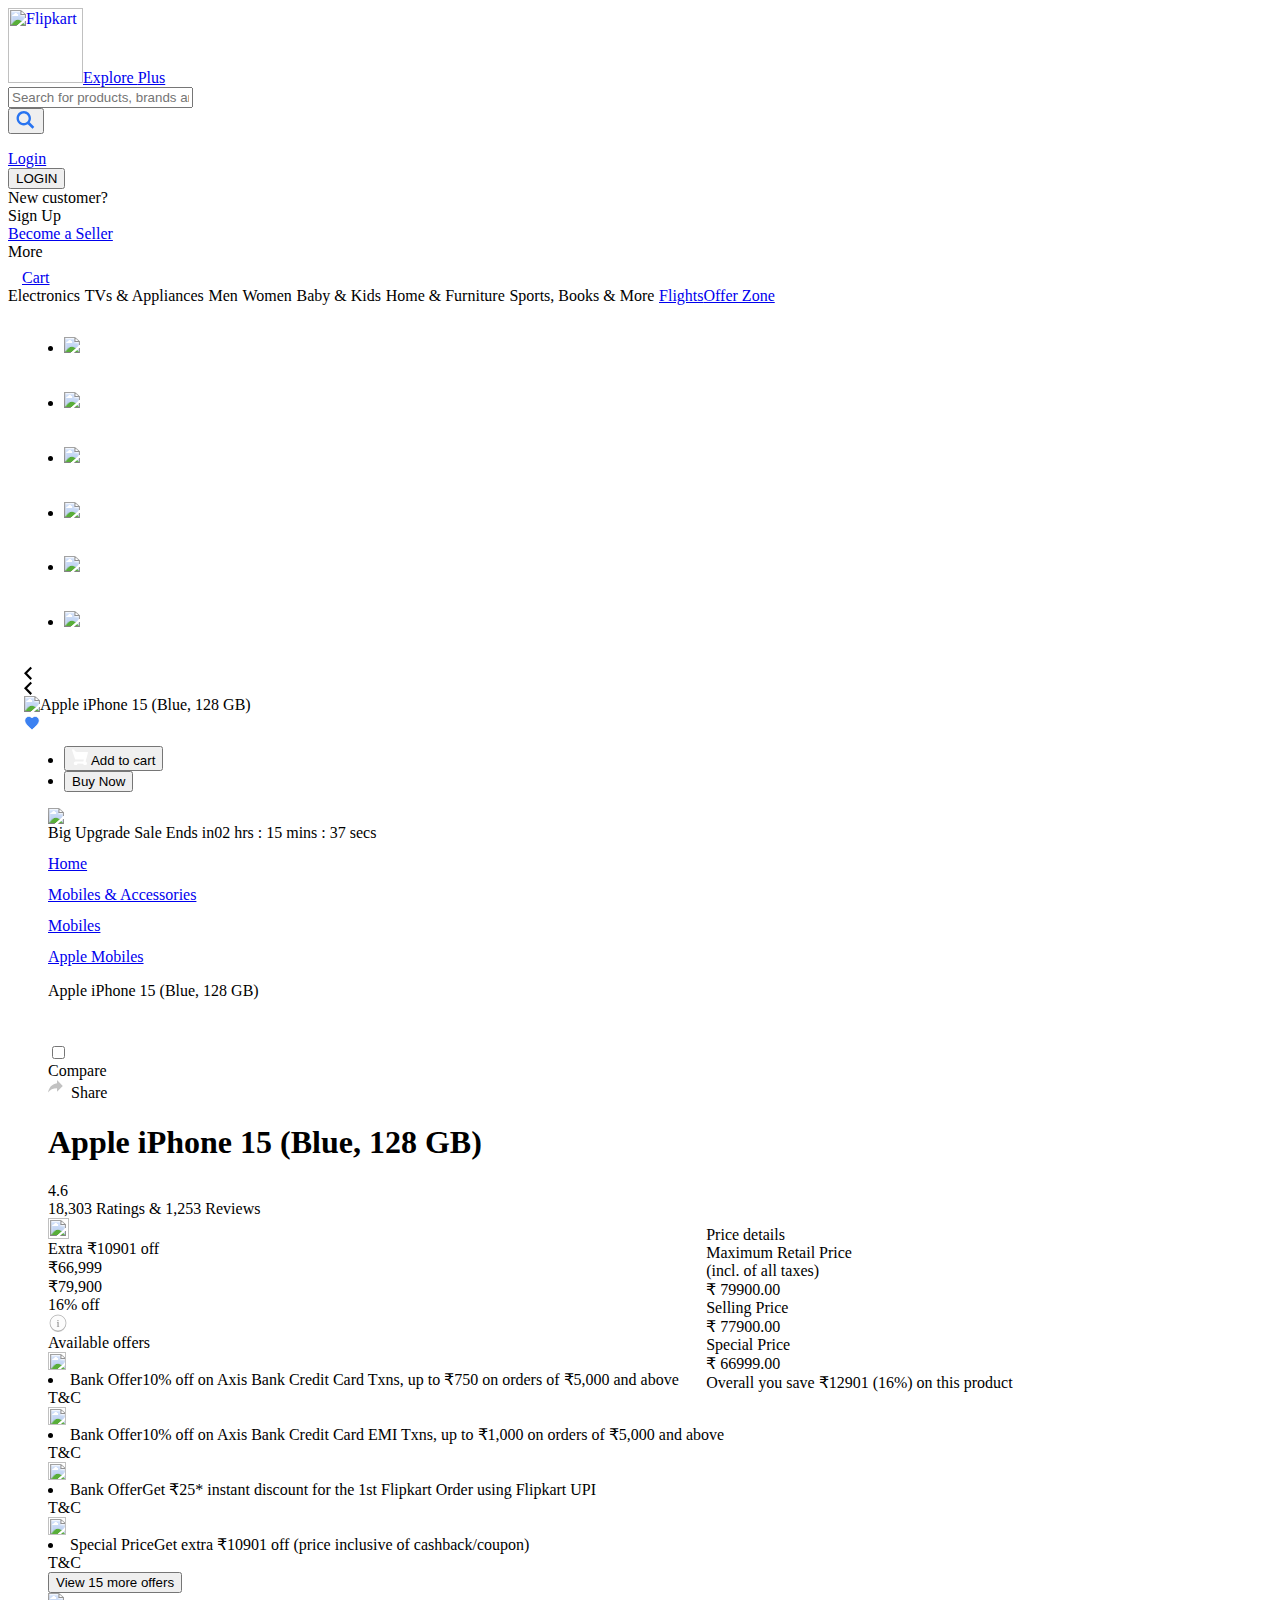
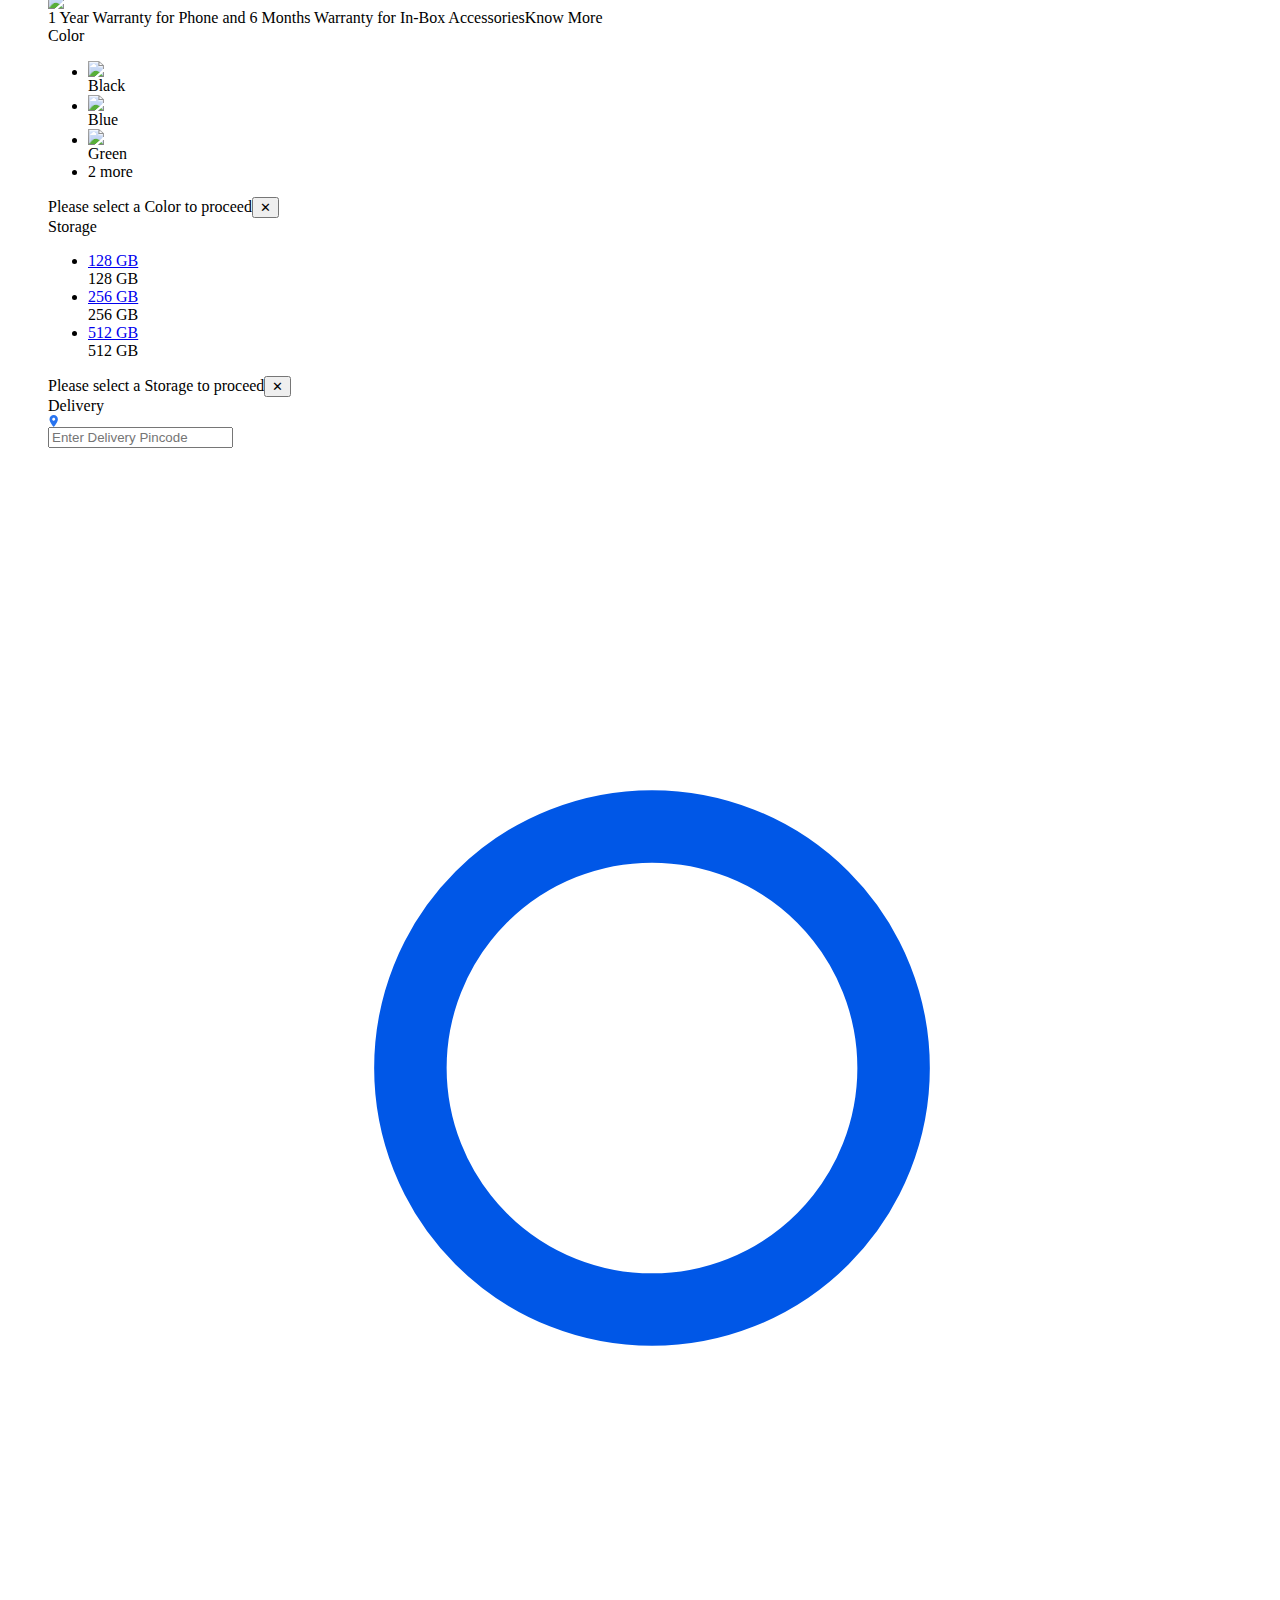
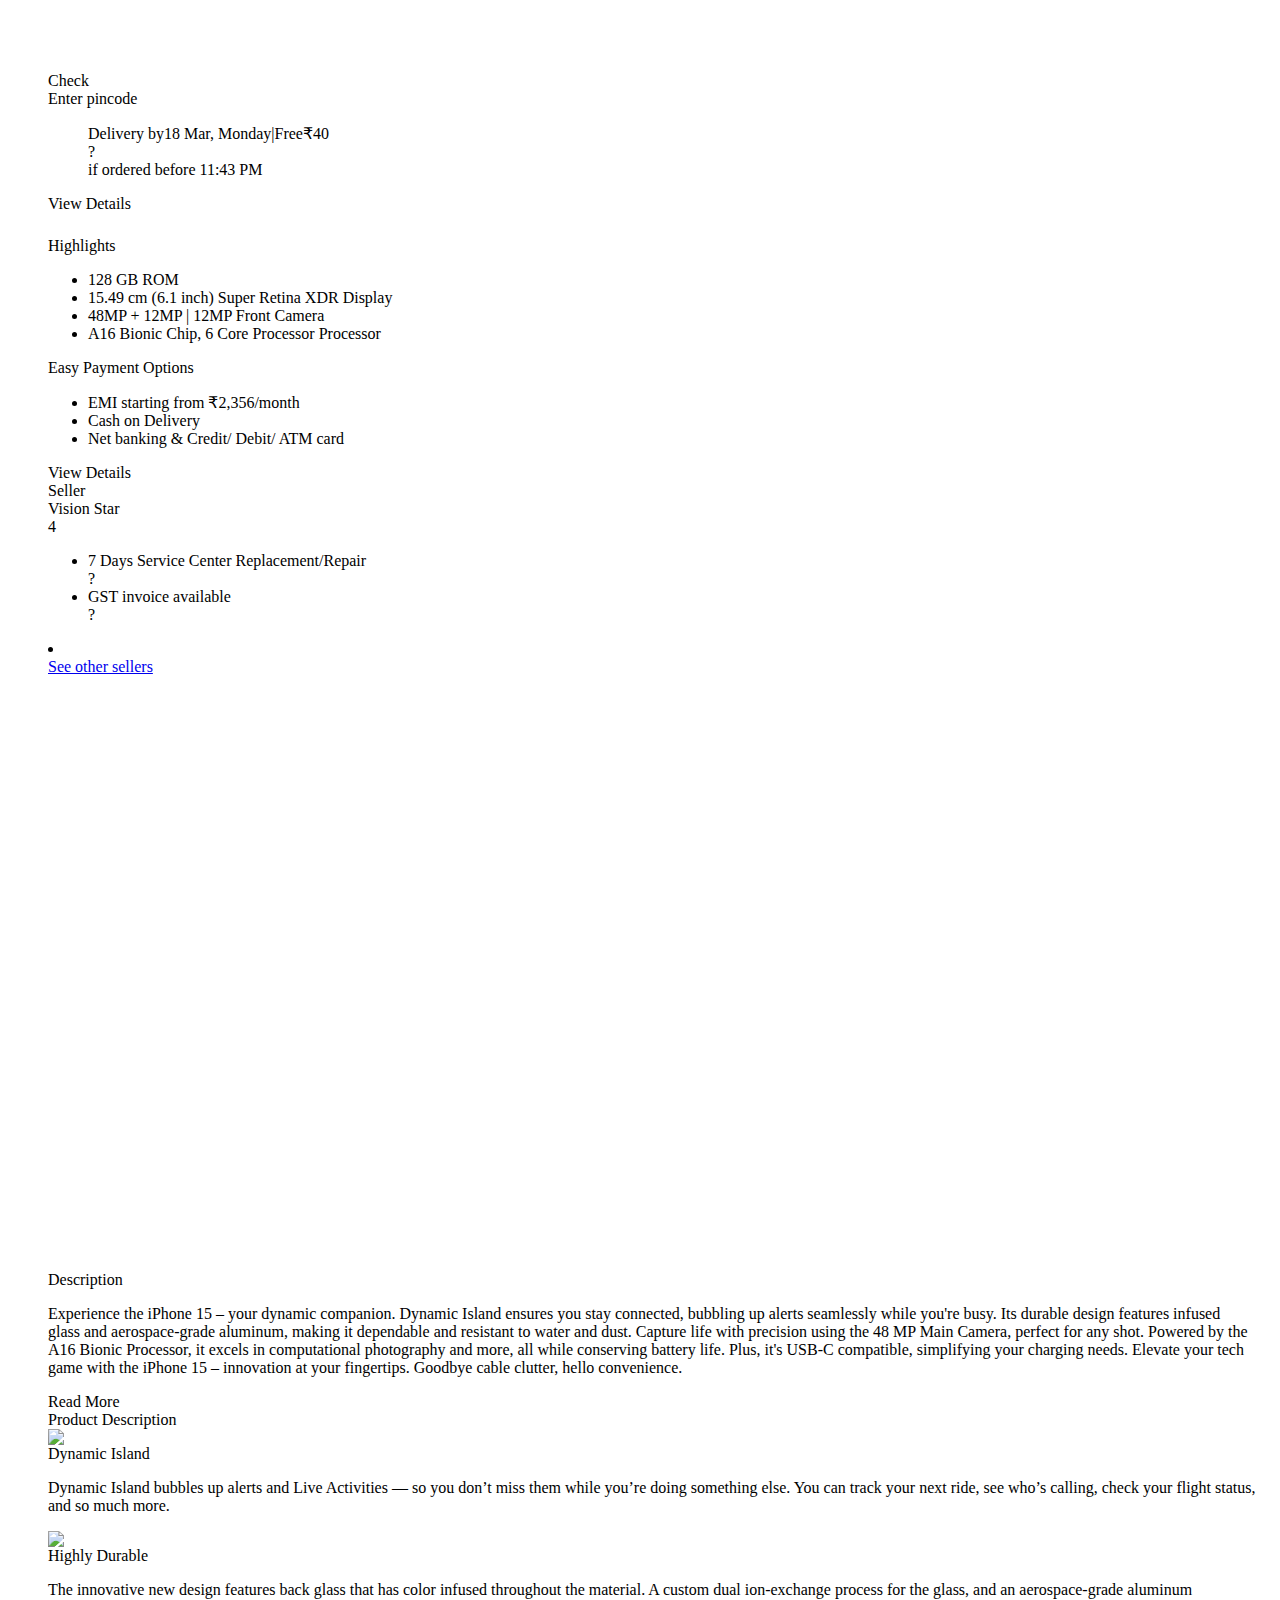
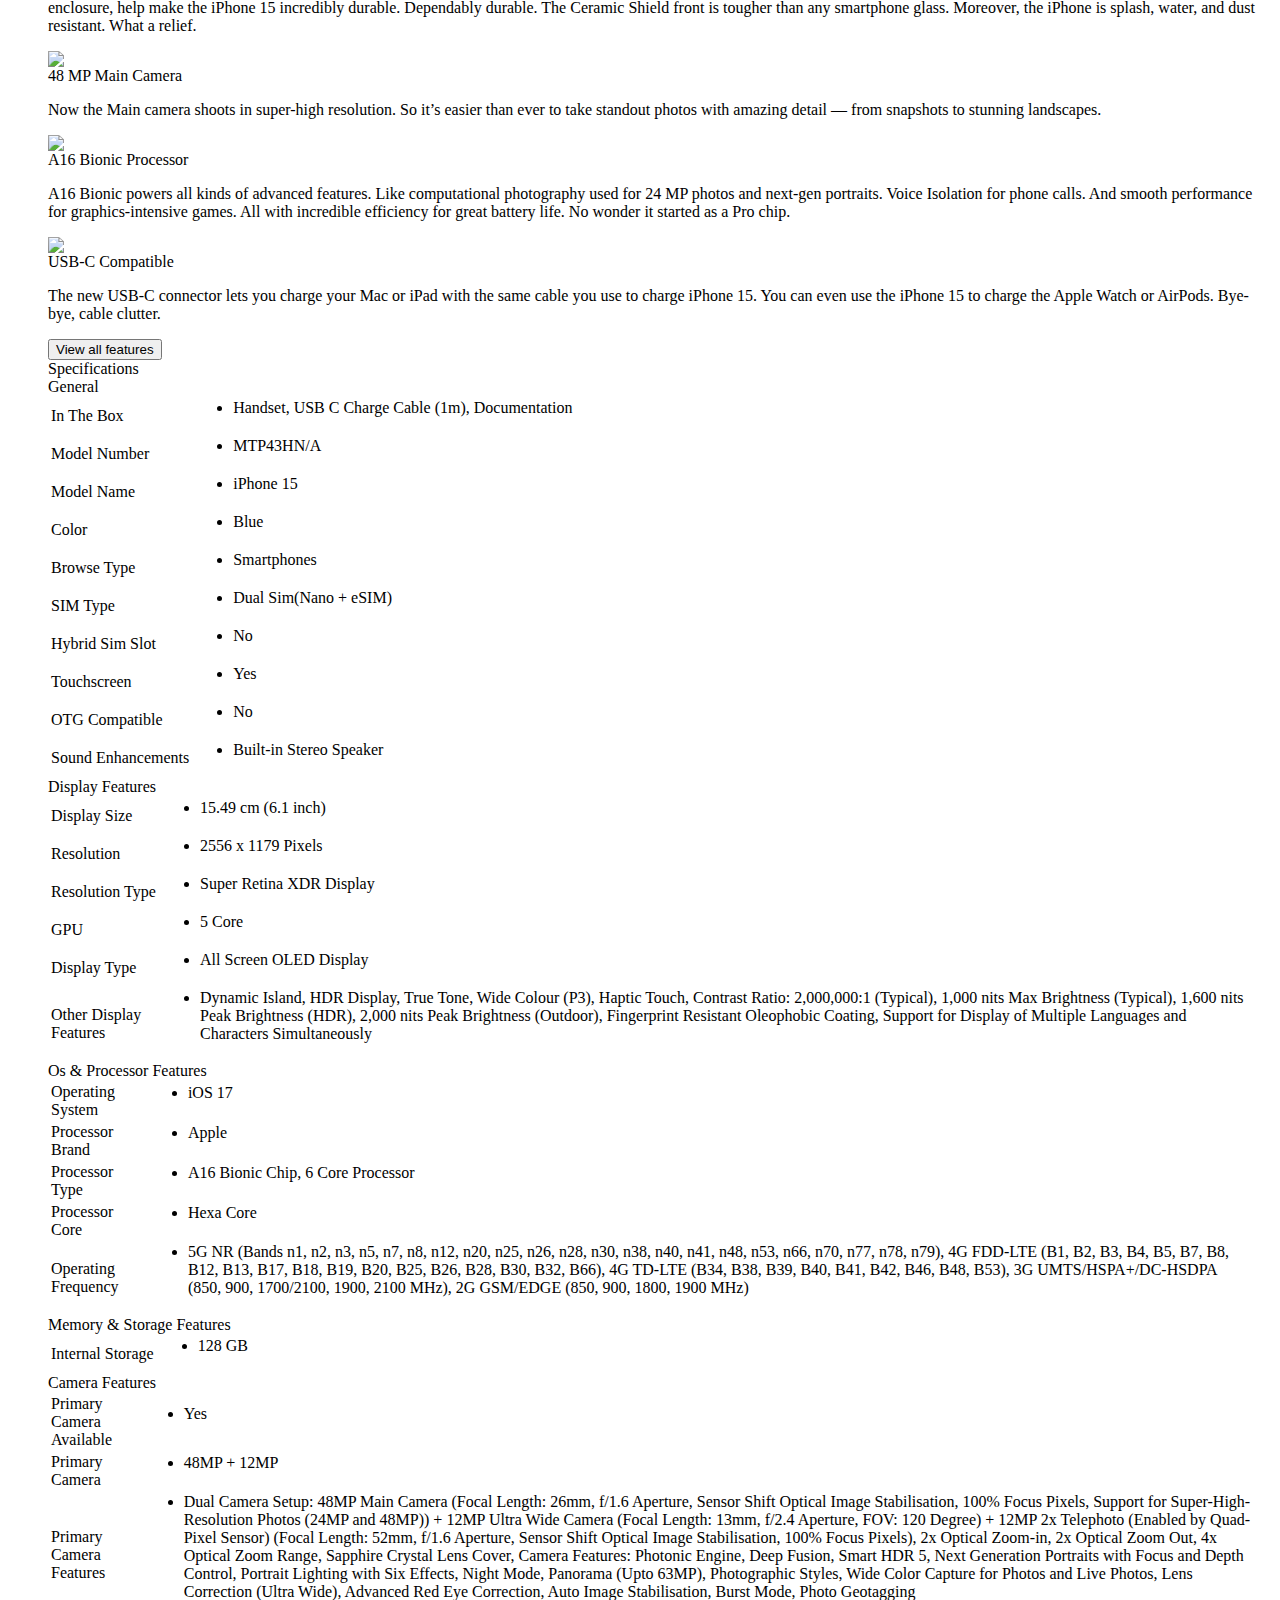
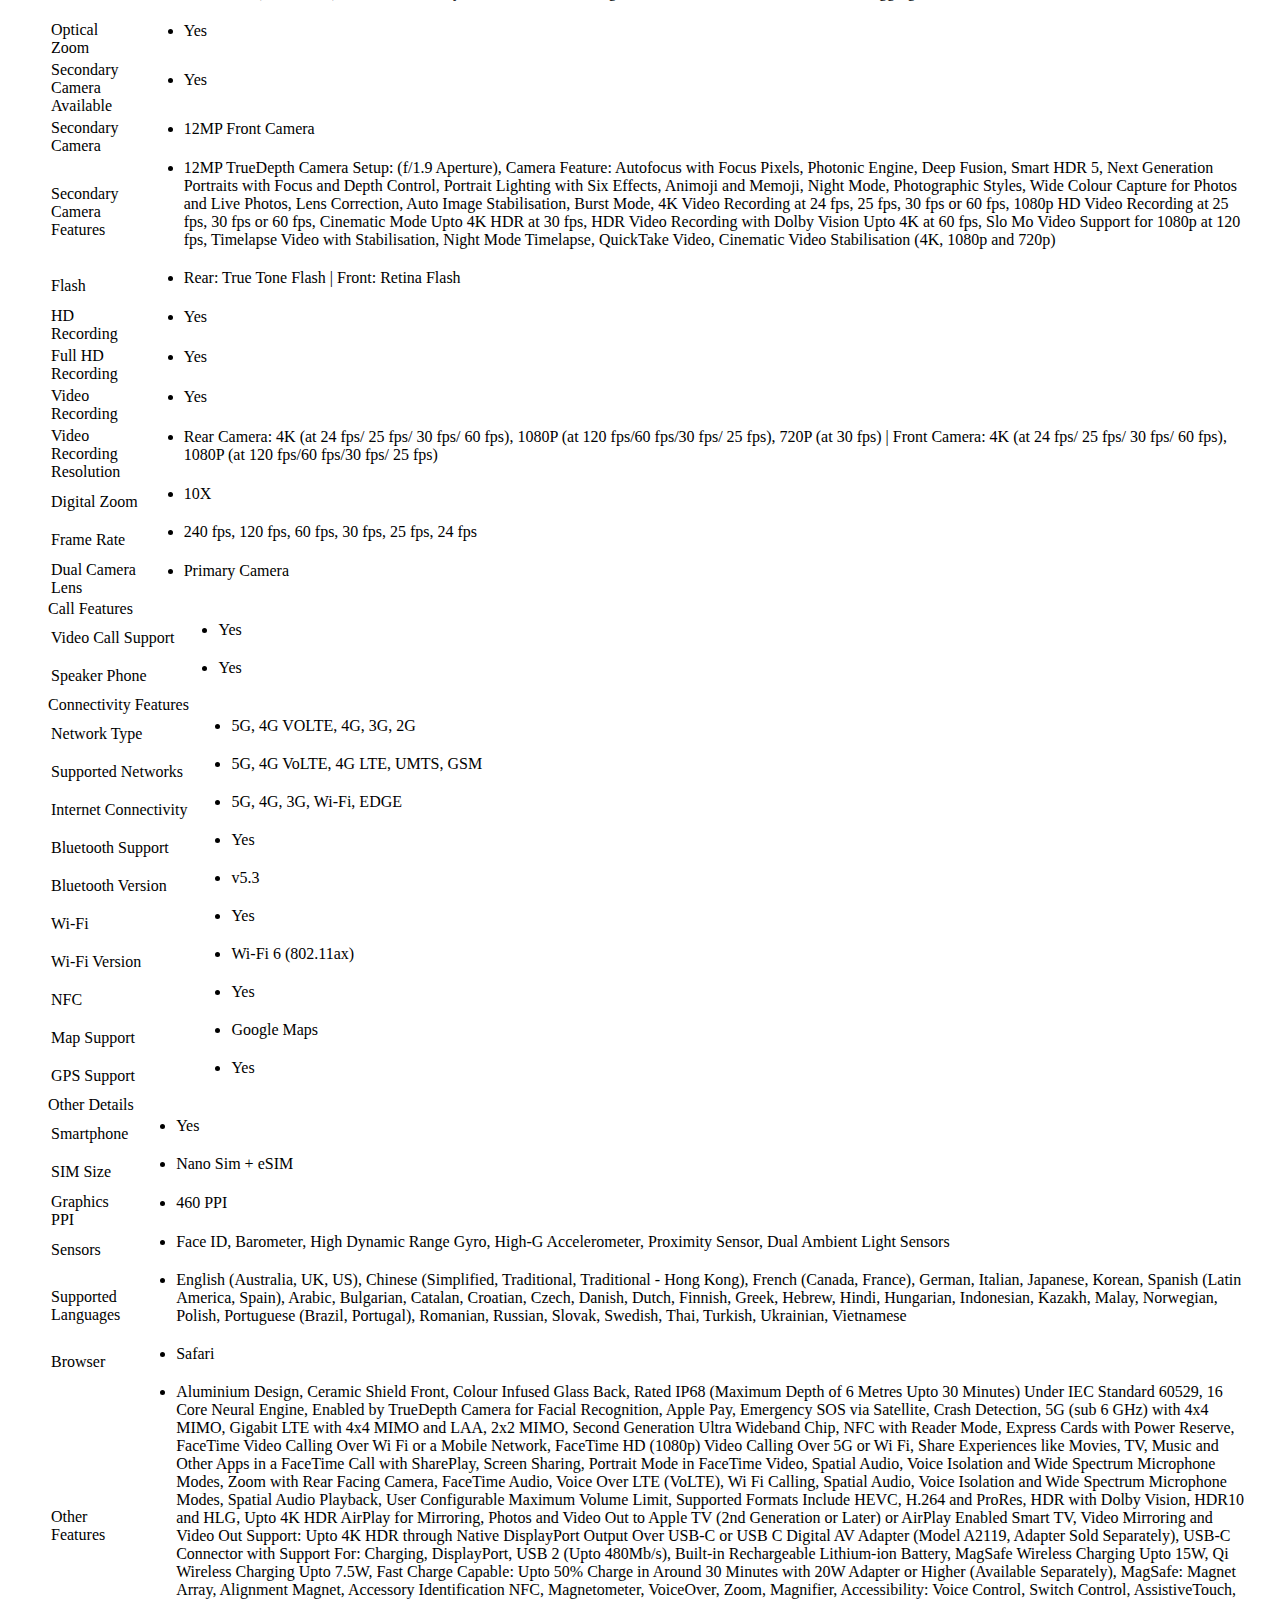
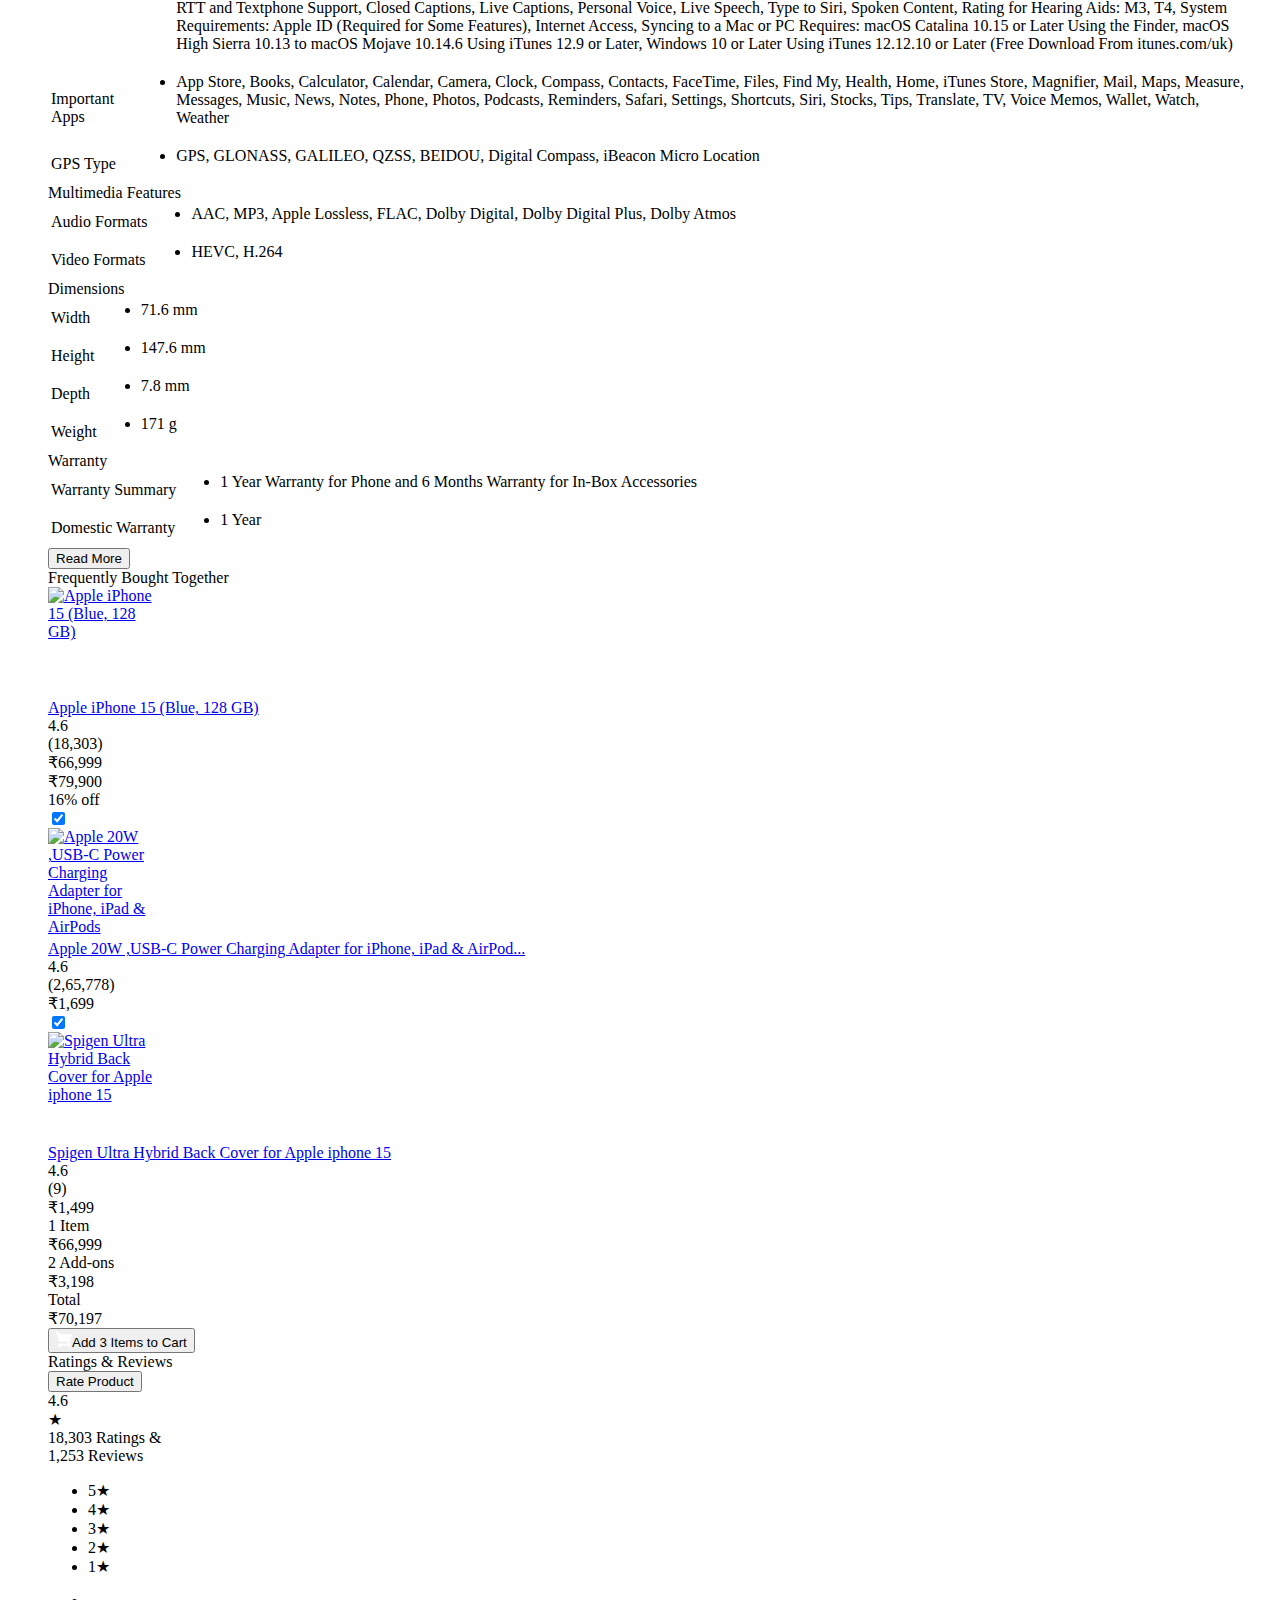
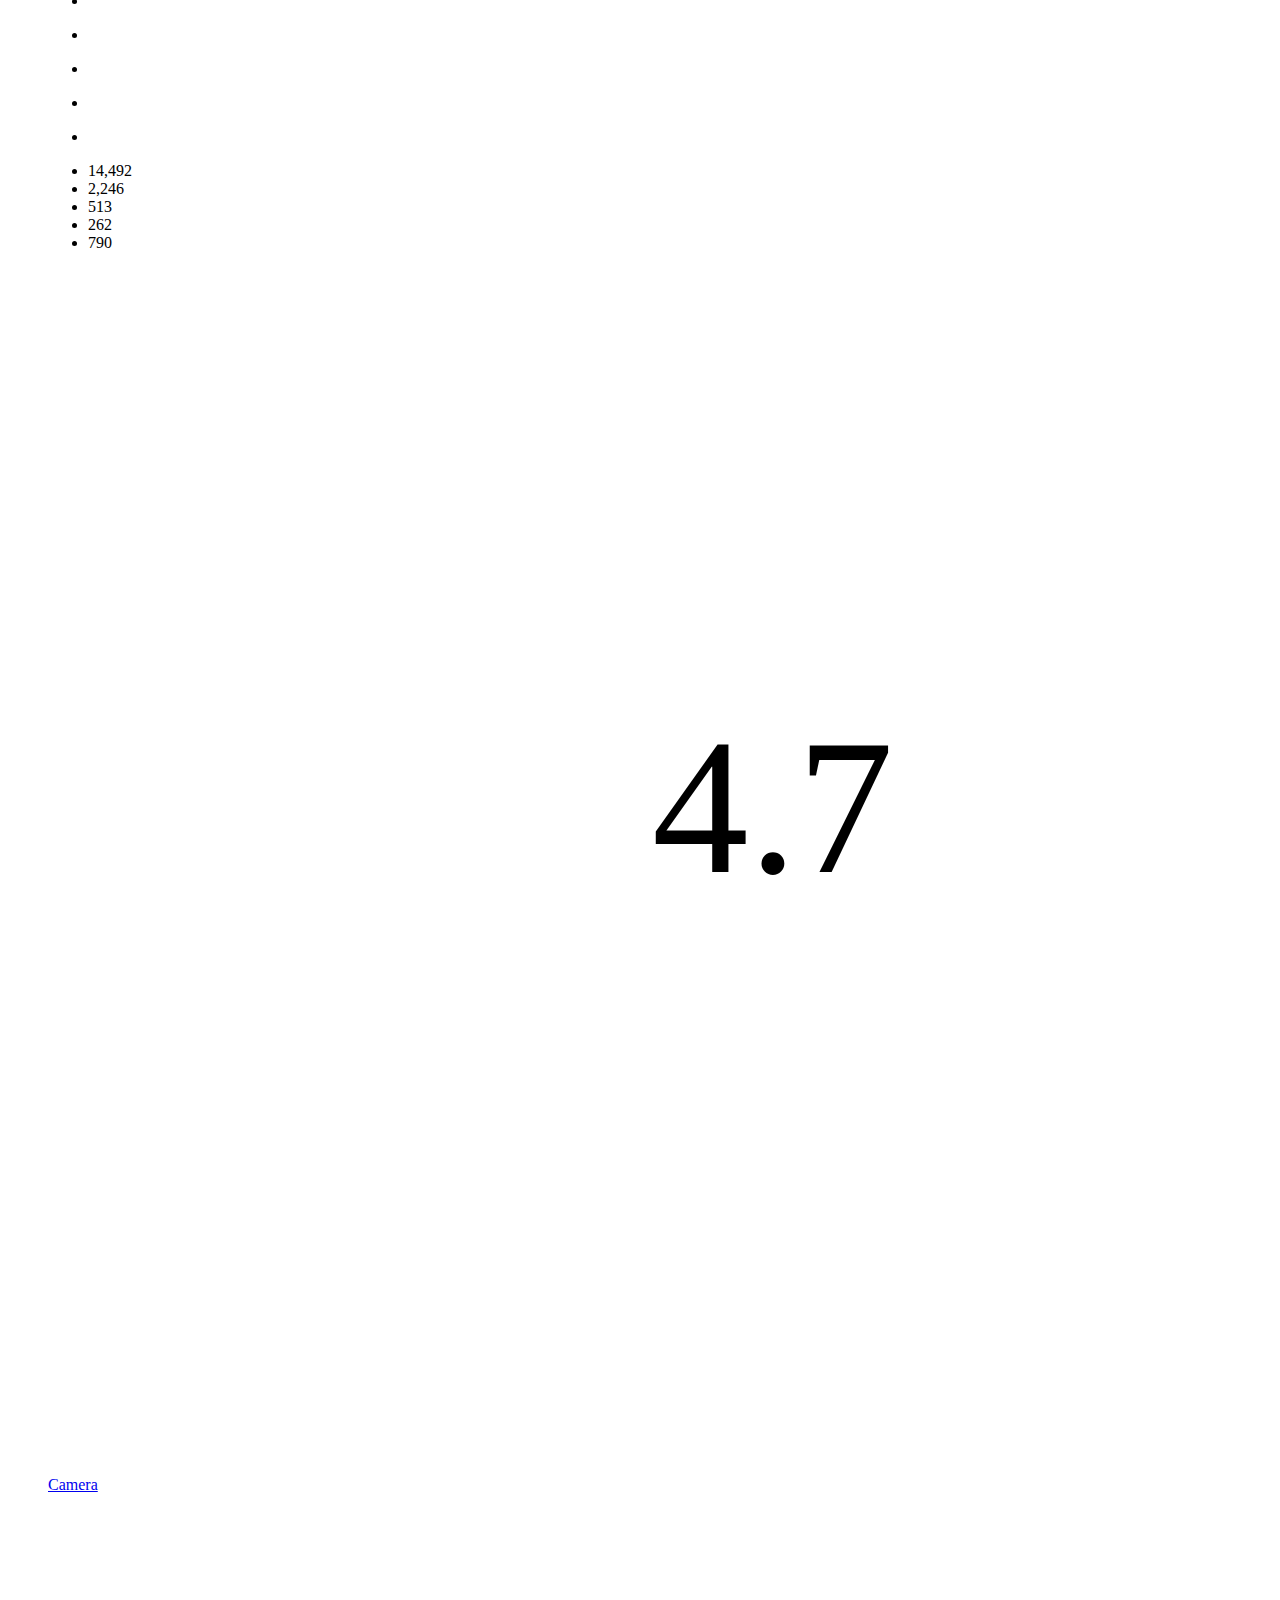
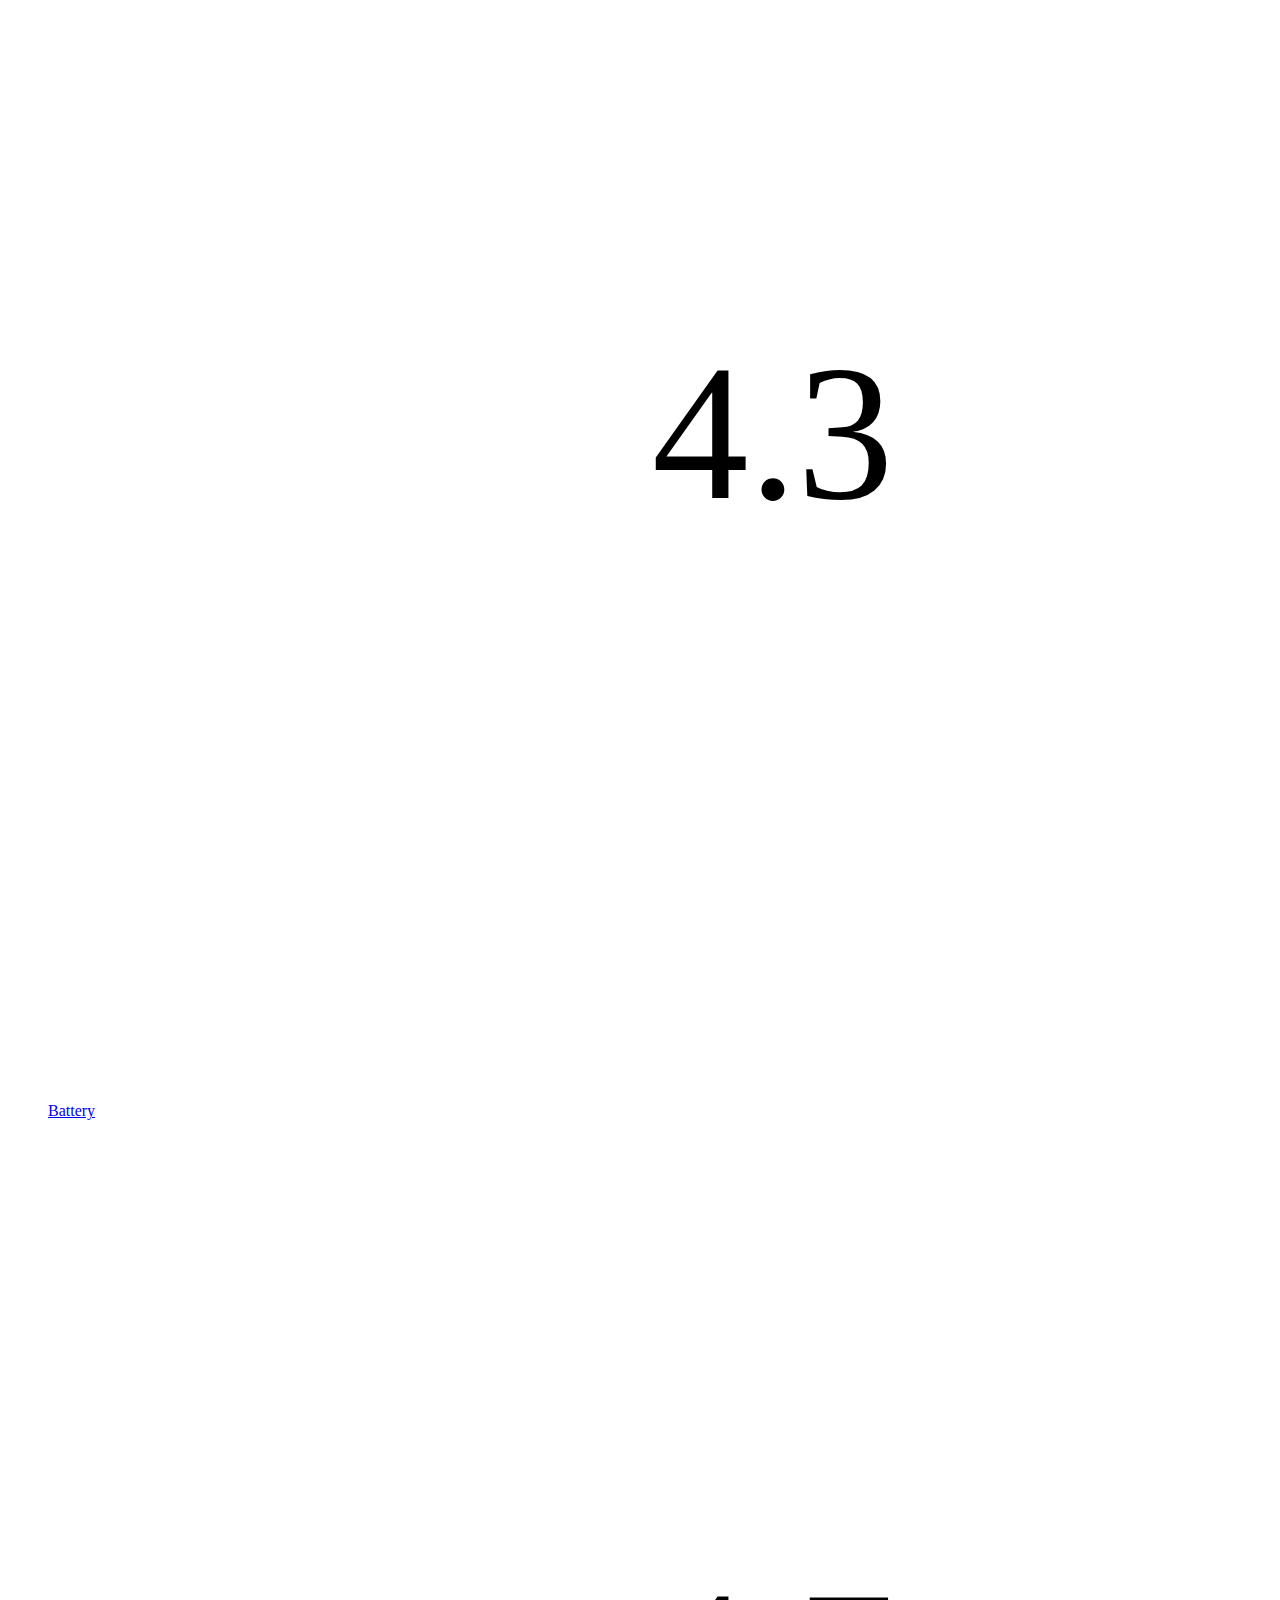
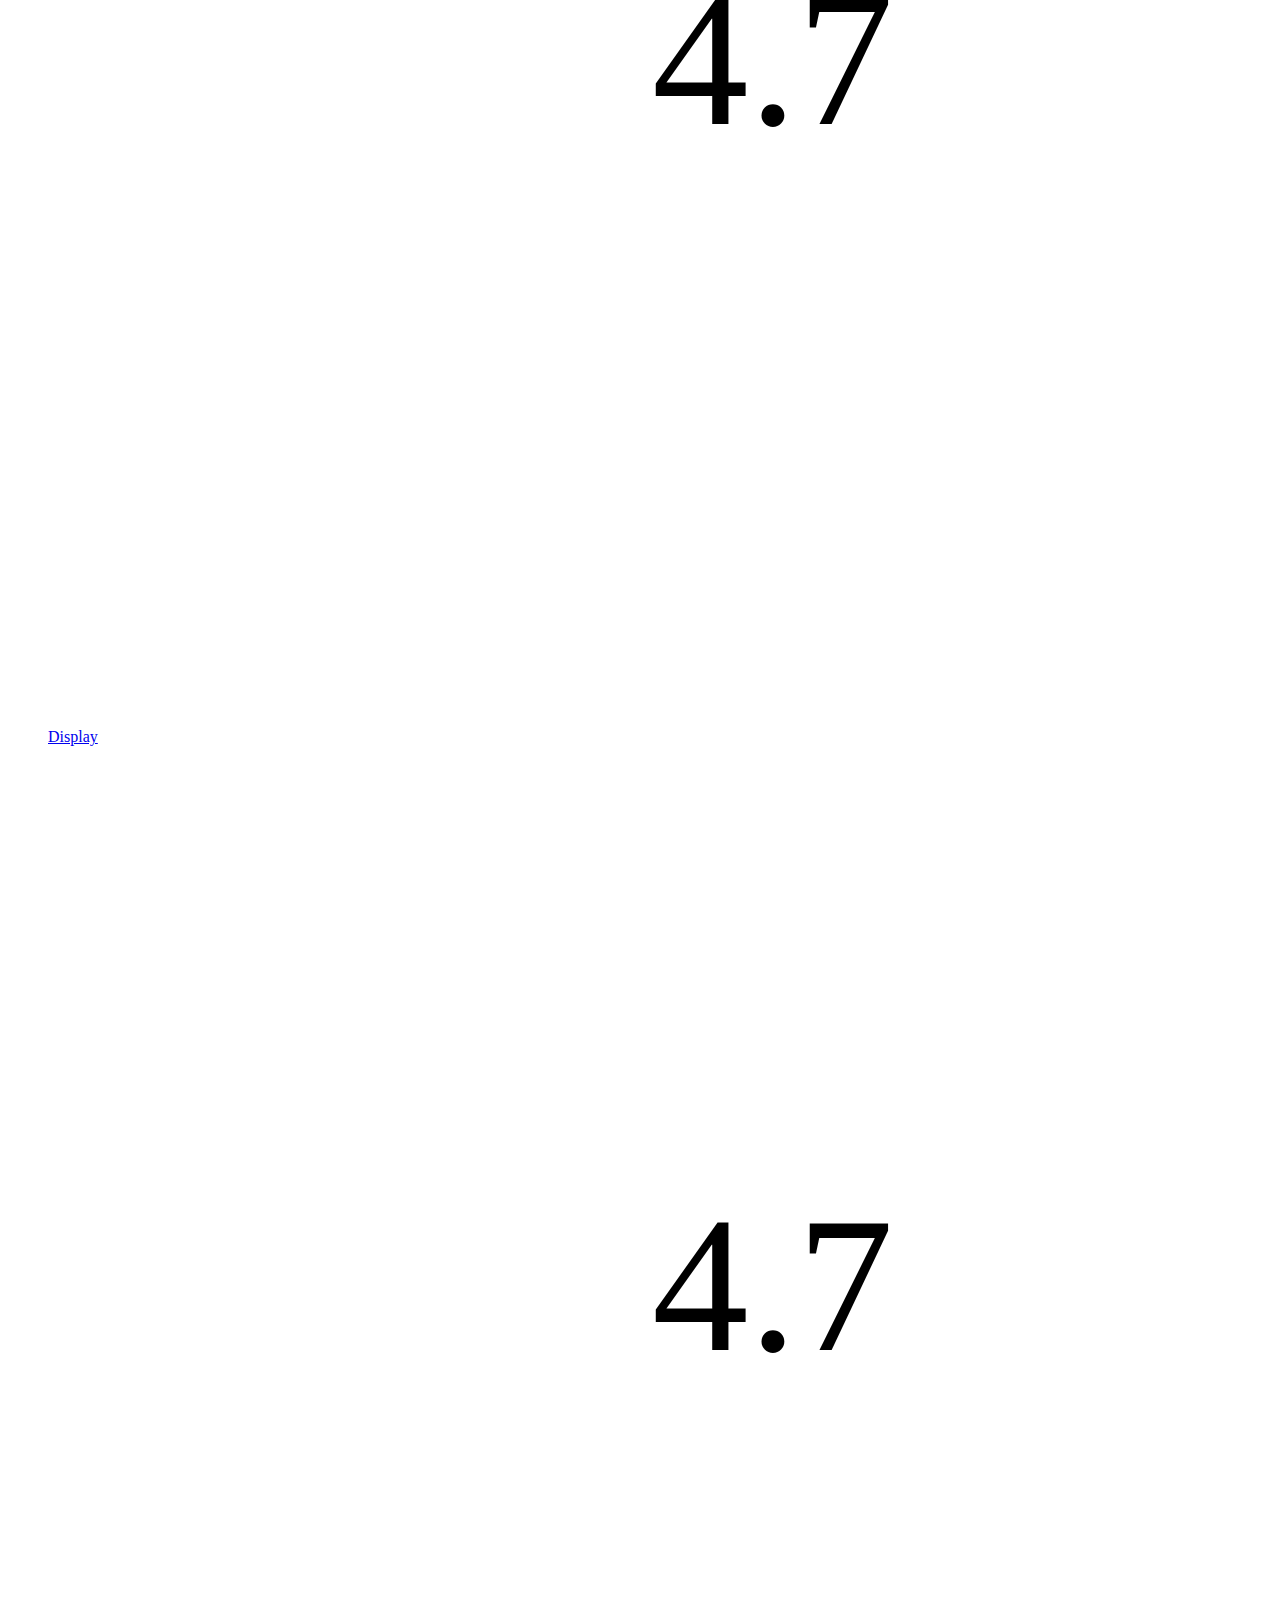
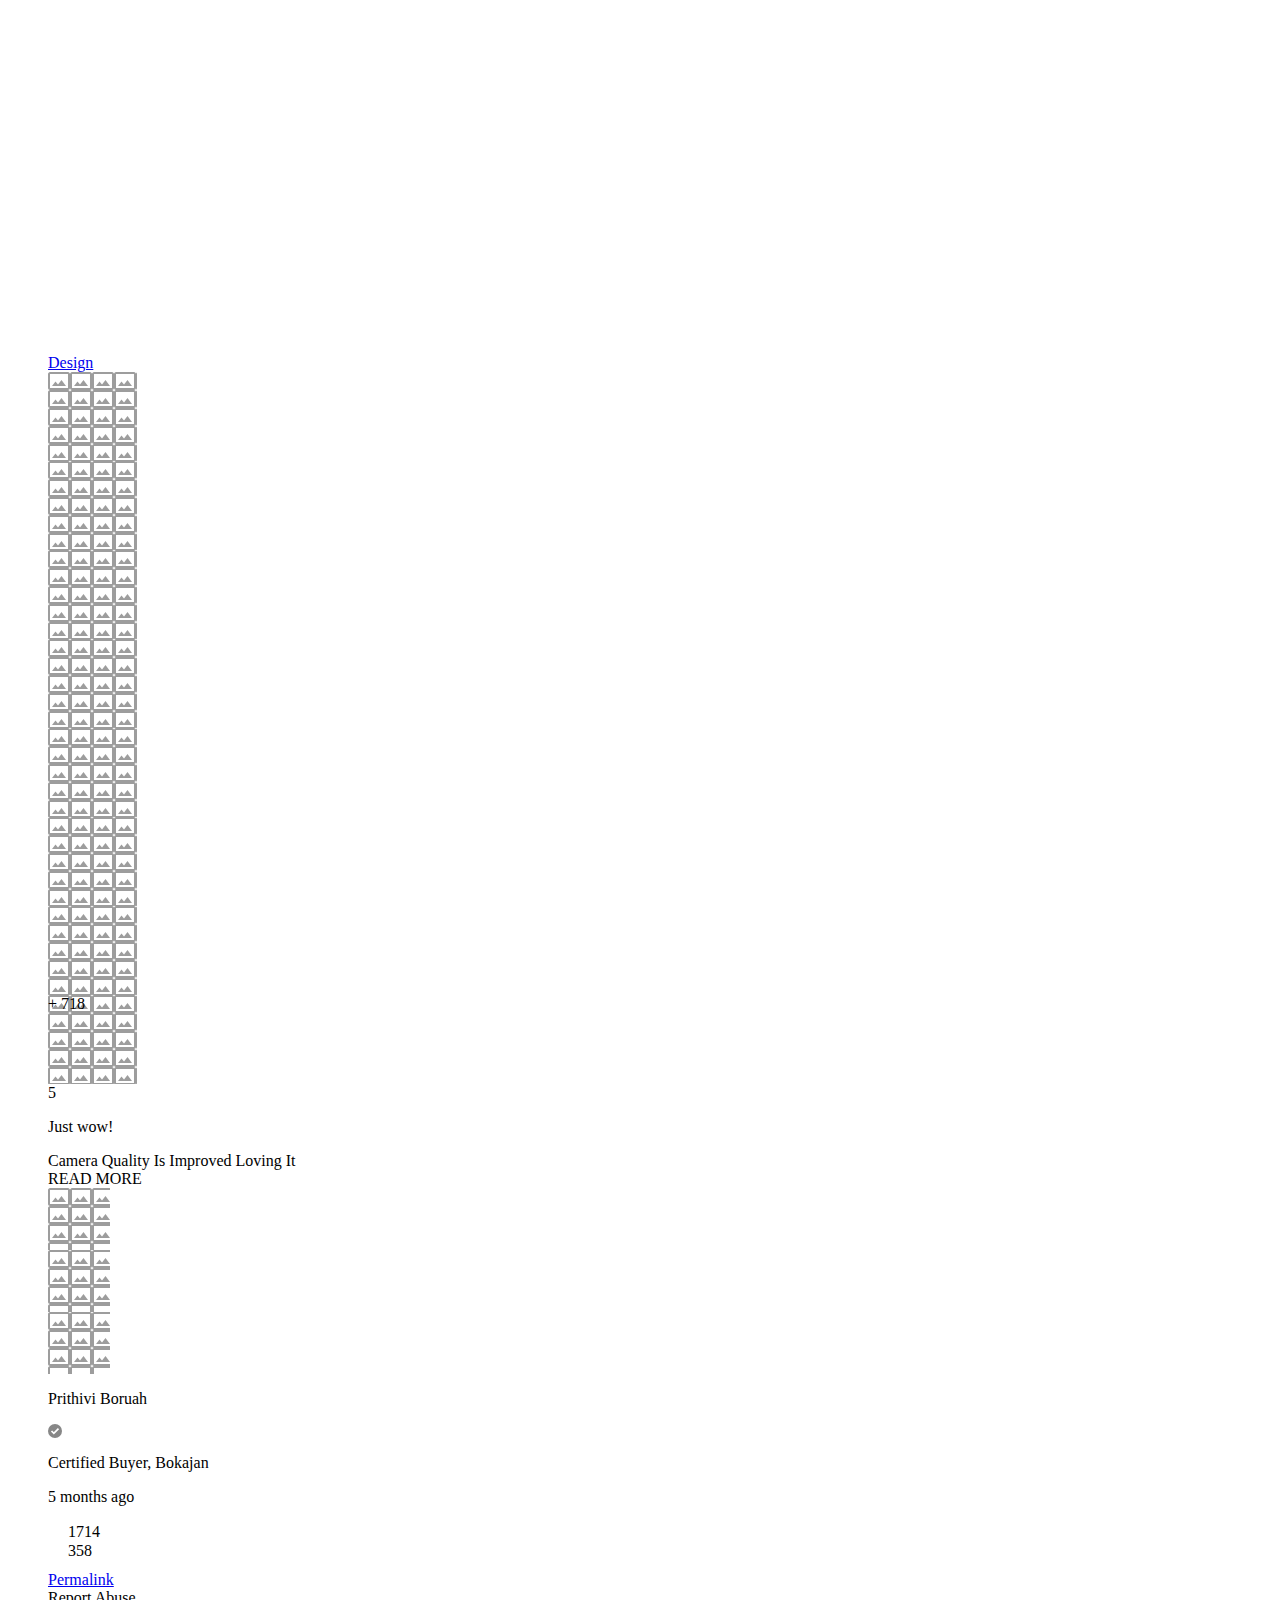
==== commit f4ba8c97: "modified scraping, email, driver logic" ====
--- a/index.html
+++ b/index.html
@@ -1,7 +1,7 @@
-<html lang="en" class=" fonts-loaded"><head><script type="text/javascript" async="async" src="https://flipkart.d1.sc.omtrdc.net/id?d_visid_ver=1.5.4&amp;callback=s_c_il%5B0%5D._setAnalyticsFields&amp;mcorgid=17EB401053DAF4840A490D4C%40AdobeOrg&amp;mid=70858356932471421950396689942921860338"></script><script type="text/javascript" async="async" src="https://dpm.demdex.net/id?d_visid_ver=1.5.4&amp;d_rtbd=json&amp;d_ver=2&amp;d_orgid=17EB401053DAF4840A490D4C%40AdobeOrg&amp;d_nsid=0&amp;d_cb=s_c_il%5B0%5D._setMarketingCloudFields"></script><link href="https://rukminim2.flixcart.com" rel="preconnect"><link rel="stylesheet" href="//static-assets-web.flixcart.com/fk-p-linchpin-web/fk-cp-zion/css/app_modules.chunk.09b0e9.css"><link rel="stylesheet" href="//static-assets-web.flixcart.com/fk-p-linchpin-web/fk-cp-zion/css/app.chunk.e82689.css"><meta http-equiv="Content-type" content="text/html; charset=utf-8"><meta http-equiv="X-UA-Compatible" content="IE=Edge"><meta property="fb:page_id" content="102988293558"><meta property="fb:admins" content="658873552,624500995,100000233612389"><link rel="shortcut icon" href="https://static-assets-web.flixcart.com/www/promos/new/20150528-140547-favicon-retina.ico"><link type="application/opensearchdescription+xml" rel="search" href="/osdd.xml?v=2"><meta property="og:type" content="website"><meta name="og_site_name" property="og:site_name" content="Flipkart.com"><link rel="apple-touch-icon" sizes="57x57" href="/apple-touch-icon-57x57.png"><link rel="apple-touch-icon" sizes="72x72" href="/apple-touch-icon-72x72.png"><link rel="apple-touch-icon" sizes="114x114" href="/apple-touch-icon-114x114.png"><link rel="apple-touch-icon" sizes="144x144" href="/apple-touch-icon-144x144.png"><link rel="apple-touch-icon" href="/apple-touch-icon-57x57.png"><meta name="twitter:card" content="app"><meta name="twitter:site" content="@flipkart"><meta name="twitter:creator" content="@flipkart"><meta name="twitter:title" content="Apple iPhone 15 (Blue, 128 GB)"><meta name="twitter:description" content="Shop for electronics, apparels &amp; more using our Flipkart app Free shipping &amp; COD."><meta property="twitter:image" content="http://rukmini1.flixcart.com/image/300/300/xif0q/mobile/k/l/l/-original-imagtc5fz9spysyk.jpeg"><meta name="twitter:app:country" content="in"><meta name="al:ios:app_name" content="Flipkart"><meta name="al:ios:app_store_id" content="742044692"><meta name="twitter:app:name:iphone" content="Flipkart"><meta name="twitter:app:id:iphone" content="742044692"><meta name="twitter:app:url:iphone" content="http://dl.flipkart.com/dl/home?"><meta name="twitter:app:name:ipad" content="Flipkart"><meta name="twitter:app:id:ipad" content="742044692"><meta name="twitter:app:url:ipad" content="http://dl.flipkart.com/dl/home?"><meta name="twitter:app:name:googleplay" content="Flipkart"><meta name="twitter:app:id:googleplay" content="com.flipkart.android"><meta name="twitter:app:url:googleplay" content="http://dl.flipkart.com/dl/home?"><style>#container {
+<html lang="en" class=" fonts-loaded"><head><script type="text/javascript" async="async" src="https://flipkart.d1.sc.omtrdc.net/id?d_visid_ver=1.5.4&amp;callback=s_c_il%5B0%5D._setAnalyticsFields&amp;mcorgid=17EB401053DAF4840A490D4C%40AdobeOrg&amp;mid=26935252914566979251786174996733210711"></script><script type="text/javascript" async="async" src="https://dpm.demdex.net/id?d_visid_ver=1.5.4&amp;d_rtbd=json&amp;d_ver=2&amp;d_orgid=17EB401053DAF4840A490D4C%40AdobeOrg&amp;d_nsid=0&amp;d_cb=s_c_il%5B0%5D._setMarketingCloudFields"></script><link href="https://rukminim2.flixcart.com" rel="preconnect"><link rel="stylesheet" href="//static-assets-web.flixcart.com/fk-p-linchpin-web/fk-cp-zion/css/app_modules.chunk.09b0e9.css"><link rel="stylesheet" href="//static-assets-web.flixcart.com/fk-p-linchpin-web/fk-cp-zion/css/app.chunk.e82689.css"><meta http-equiv="Content-type" content="text/html; charset=utf-8"><meta http-equiv="X-UA-Compatible" content="IE=Edge"><meta property="fb:page_id" content="102988293558"><meta property="fb:admins" content="658873552,624500995,100000233612389"><link rel="shortcut icon" href="https://static-assets-web.flixcart.com/www/promos/new/20150528-140547-favicon-retina.ico"><link type="application/opensearchdescription+xml" rel="search" href="/osdd.xml?v=2"><meta property="og:type" content="website"><meta name="og_site_name" property="og:site_name" content="Flipkart.com"><link rel="apple-touch-icon" sizes="57x57" href="/apple-touch-icon-57x57.png"><link rel="apple-touch-icon" sizes="72x72" href="/apple-touch-icon-72x72.png"><link rel="apple-touch-icon" sizes="114x114" href="/apple-touch-icon-114x114.png"><link rel="apple-touch-icon" sizes="144x144" href="/apple-touch-icon-144x144.png"><link rel="apple-touch-icon" href="/apple-touch-icon-57x57.png"><meta name="twitter:card" content="app"><meta name="twitter:site" content="@flipkart"><meta name="twitter:creator" content="@flipkart"><meta name="twitter:title" content="Apple iPhone 15 (Blue, 128 GB)"><meta name="twitter:description" content="Shop for electronics, apparels &amp; more using our Flipkart app Free shipping &amp; COD."><meta property="twitter:image" content="http://rukmini1.flixcart.com/image/300/300/xif0q/mobile/k/l/l/-original-imagtc5fz9spysyk.jpeg"><meta name="twitter:app:country" content="in"><meta name="al:ios:app_name" content="Flipkart"><meta name="al:ios:app_store_id" content="742044692"><meta name="twitter:app:name:iphone" content="Flipkart"><meta name="twitter:app:id:iphone" content="742044692"><meta name="twitter:app:url:iphone" content="http://dl.flipkart.com/dl/home?"><meta name="twitter:app:name:ipad" content="Flipkart"><meta name="twitter:app:id:ipad" content="742044692"><meta name="twitter:app:url:ipad" content="http://dl.flipkart.com/dl/home?"><meta name="twitter:app:name:googleplay" content="Flipkart"><meta name="twitter:app:id:googleplay" content="com.flipkart.android"><meta name="twitter:app:url:googleplay" content="http://dl.flipkart.com/dl/home?"><style>#container {
 			height: 100%;
 		}</style> <script src="//static-assets-web.flixcart.com/fk-p-linchpin-web/fk-cp-zion/js/runtime.a0c436e9.js" defer="defer" crossorigin="anonymous"></script><script src="//static-assets-web.flixcart.com/fk-p-linchpin-web/fk-cp-zion/js/vendor.chunk.6b86bd75.js" defer="defer" crossorigin="anonymous"></script><script src="//static-assets-web.flixcart.com/fk-p-linchpin-web/fk-cp-zion/js/app_modules.chunk.f8ae9cb9.js" defer="defer" crossorigin="anonymous"></script><script src="//static-assets-web.flixcart.com/fk-p-linchpin-web/fk-cp-zion/js/app_common.chunk.5f4471e5.js" defer="defer" crossorigin="anonymous"></script><script src="//static-assets-web.flixcart.com/fk-p-linchpin-web/fk-cp-zion/js/app.chunk.52e300ef.js" defer="defer" crossorigin="anonymous"></script> <link rel="stylesheet" href="//static-assets-web.flixcart.com/fk-p-linchpin-web/fk-cp-zion/css/Product.chunk.2fbab9.css"><title>Apple iPhone 15 (Blue, 128 GB)</title><meta name="og_title" property="og:title" content="Apple iPhone 15 (Blue, 128 GB)">    <link rel="alternate" href="android-app://com.flipkart.android/flipkart/de_pp_seg_--_ITMBF14EF54F645D">  <meta name="og_image" property="og:image" content="http://rukmini1.flixcart.com/image/300/300/xif0q/mobile/k/l/l/-original-imagtc5fz9spysyk.jpeg">  <meta name="msvalidate.01" content="F4EEB3A0AFFDD385992A06E6920C0AC3"> <!--[if IE 9 ]>
-	<script nonce="5112067047104900824">
+	<script nonce="15391652478830366232">
 		window.browserVersion = 'IE9';
 		document.documentElement.className += ' ie9';
 	</script>
@@ -14,7 +14,7 @@
 			;NREUM.info={beacon:"bam.nr-data.net",errorBeacon:"bam.nr-data.net",licenseKey:"NRJS-dd5f16cdf95712c6cba",applicationID:"1588759528",sa:1}
 
 			;/*! For license information please see nr-loader-spa-1.236.0.min.js.LICENSE.txt */
-			(()=>{"use strict";var e,t,r={5763:(e,t,r)=>{r.d(t,{P_:()=>l,Mt:()=>g,C5:()=>s,DL:()=>v,OP:()=>T,lF:()=>D,Yu:()=>y,Dg:()=>h,CX:()=>c,GE:()=>b,sU:()=>_});var n=r(8632),i=r(9567);const o={beacon:n.ce.beacon,errorBeacon:n.ce.errorBeacon,licenseKey:void 0,applicationID:void 0,sa:void 0,queueTime:void 0,applicationTime:void 0,ttGuid:void 0,user:void 0,account:void 0,product:void 0,extra:void 0,jsAttributes:{},userAttributes:void 0,atts:void 0,transactionName:void 0,tNamePlain:void 0},a={};function s(e){if(!e)throw new Error("All info objects require an agent identifier!");if(!a[e])throw new Error("Info for ".concat(e," was never set"));return a[e]}function c(e,t){if(!e)throw new Error("All info objects require an agent identifier!");a[e]=(0,i.D)(t,o),(0,n.Qy)(e,a[e],"info")}var u=r(7056);const d=()=>{const e={blockSelector:"[data-nr-block]",maskInputOptions:{password:!0}};return{allow_bfcache:!0,privacy:{cookies_enabled:!0},ajax:{deny_list:void 0,enabled:!0,harvestTimeSeconds:10},distributed_tracing:{enabled:void 0,exclude_newrelic_header:void 0,cors_use_newrelic_header:void 0,cors_use_tracecontext_headers:void 0,allowed_origins:void 0},session:{domain:void 0,expiresMs:u.oD,inactiveMs:u.Hb},ssl:void 0,obfuscate:void 0,jserrors:{enabled:!0,harvestTimeSeconds:10},metrics:{enabled:!0},page_action:{enabled:!0,harvestTimeSeconds:30},page_view_event:{enabled:!0},page_view_timing:{enabled:!0,harvestTimeSeconds:30,long_task:!1},session_trace:{enabled:!0,harvestTimeSeconds:10},harvest:{tooManyRequestsDelay:60},session_replay:{enabled:!1,harvestTimeSeconds:60,sampleRate:.1,errorSampleRate:.1,maskTextSelector:"*",maskAllInputs:!0,get blockClass(){return"nr-block"},get ignoreClass(){return"nr-ignore"},get maskTextClass(){return"nr-mask"},get blockSelector(){return e.blockSelector},set blockSelector(t){e.blockSelector+=",".concat(t)},get maskInputOptions(){return e.maskInputOptions},set maskInputOptions(t){e.maskInputOptions={...t,password:!0}}},spa:{enabled:!0,harvestTimeSeconds:10}}},f={};function l(e){if(!e)throw new Error("All configuration objects require an agent identifier!");if(!f[e])throw new Error("Configuration for ".concat(e," was never set"));return f[e]}function h(e,t){if(!e)throw new Error("All configuration objects require an agent identifier!");f[e]=(0,i.D)(t,d()),(0,n.Qy)(e,f[e],"config")}function g(e,t){if(!e)throw new Error("All configuration objects require an agent identifier!");var r=l(e);if(r){for(var n=t.split("."),i=0;i<n.length-1;i++)if("object"!=typeof(r=r[n[i]]))return;r=r[n[n.length-1]]}return r}const p={accountID:void 0,trustKey:void 0,agentID:void 0,licenseKey:void 0,applicationID:void 0,xpid:void 0},m={};function v(e){if(!e)throw new Error("All loader-config objects require an agent identifier!");if(!m[e])throw new Error("LoaderConfig for ".concat(e," was never set"));return m[e]}function b(e,t){if(!e)throw new Error("All loader-config objects require an agent identifier!");m[e]=(0,i.D)(t,p),(0,n.Qy)(e,m[e],"loader_config")}const y=(0,n.mF)().o;var w=r(385),x=r(6818);const A={buildEnv:x.Re,bytesSent:{},queryBytesSent:{},customTransaction:void 0,disabled:!1,distMethod:x.gF,isolatedBacklog:!1,loaderType:void 0,maxBytes:3e4,offset:Math.floor(w._A?.performance?.timeOrigin||w._A?.performance?.timing?.navigationStart||Date.now()),onerror:void 0,origin:""+w._A.location,ptid:void 0,releaseIds:{},session:void 0,xhrWrappable:"function"==typeof w._A.XMLHttpRequest?.prototype?.addEventListener,version:x.q4},E={};function T(e){if(!e)throw new Error("All runtime objects require an agent identifier!");if(!E[e])throw new Error("Runtime for ".concat(e," was never set"));return E[e]}function _(e,t){if(!e)throw new Error("All runtime objects require an agent identifier!");E[e]=(0,i.D)(t,A),(0,n.Qy)(e,E[e],"runtime")}function D(e){return function(e){try{const t=s(e);return!!t.licenseKey&&!!t.errorBeacon&&!!t.applicationID}catch(e){return!1}}(e)}},9567:(e,t,r)=>{r.d(t,{D:()=>i});var n=r(50);function i(e,t){try{if(!e||"object"!=typeof e)return(0,n.Z)("Setting a Configurable requires an object as input");if(!t||"object"!=typeof t)return(0,n.Z)("Setting a Configurable requires a model to set its initial properties");const r=Object.create(Object.getPrototypeOf(t),Object.getOwnPropertyDescriptors(t)),o=0===Object.keys(r).length?e:r;for(let a in o)if(void 0!==e[a])try{"object"==typeof e[a]&&"object"==typeof t[a]?r[a]=i(e[a],t[a]):r[a]=e[a]}catch(e){(0,n.Z)("An error occurred while setting a property of a Configurable",e)}return r}catch(e){(0,n.Z)("An error occured while setting a Configurable",e)}}},6818:(e,t,r)=>{r.d(t,{Re:()=>i,gF:()=>o,q4:()=>n});const n="1.236.0",i="PROD",o="CDN"},385:(e,t,r)=>{r.d(t,{FN:()=>a,IF:()=>u,Nk:()=>f,Tt:()=>s,_A:()=>o,il:()=>n,pL:()=>c,v6:()=>i,w1:()=>d});const n="undefined"!=typeof window&&!!window.document,i="undefined"!=typeof WorkerGlobalScope&&("undefined"!=typeof self&&self instanceof WorkerGlobalScope&&self.navigator instanceof WorkerNavigator||"undefined"!=typeof globalThis&&globalThis instanceof WorkerGlobalScope&&globalThis.navigator instanceof WorkerNavigator),o=n?window:"undefined"!=typeof WorkerGlobalScope&&("undefined"!=typeof self&&self instanceof WorkerGlobalScope&&self||"undefined"!=typeof globalThis&&globalThis instanceof WorkerGlobalScope&&globalThis),a=""+o?.location,s=/iPad|iPhone|iPod/.test(navigator.userAgent),c=s&&"undefined"==typeof SharedWorker,u=(()=>{const e=navigator.userAgent.match(/Firefox[/\s](\d+\.\d+)/);return Array.isArray(e)&&e.length>=2?+e[1]:0})(),d=Boolean(n&&window.document.documentMode),f=!!navigator.sendBeacon},1117:(e,t,r)=>{r.d(t,{w:()=>o});var n=r(50);const i={agentIdentifier:"",ee:void 0};class o{constructor(e){try{if("object"!=typeof e)return(0,n.Z)("shared context requires an object as input");this.sharedContext={},Object.assign(this.sharedContext,i),Object.entries(e).forEach((e=>{let[t,r]=e;Object.keys(i).includes(t)&&(this.sharedContext[t]=r)}))}catch(e){(0,n.Z)("An error occured while setting SharedContext",e)}}}},8e3:(e,t,r)=>{r.d(t,{L:()=>d,R:()=>c});var n=r(2177),i=r(1284),o=r(4322),a=r(3325);const s={};function c(e,t){const r={staged:!1,priority:a.p[t]||0};u(e),s[e].get(t)||s[e].set(t,r)}function u(e){e&&(s[e]||(s[e]=new Map))}function d(){let e=arguments.length>0&&void 0!==arguments[0]?arguments[0]:"",t=arguments.length>1&&void 0!==arguments[1]?arguments[1]:"feature";if(u(e),!e||!s[e].get(t))return a(t);s[e].get(t).staged=!0;const r=[...s[e]];function a(t){const r=e?n.ee.get(e):n.ee,a=o.X.handlers;if(r.backlog&&a){var s=r.backlog[t],c=a[t];if(c){for(var u=0;s&&u<s.length;++u)f(s[u],c);(0,i.D)(c,(function(e,t){(0,i.D)(t,(function(t,r){r[0].on(e,r[1])}))}))}delete a[t],r.backlog[t]=null,r.emit("drain-"+t,[])}}r.every((e=>{let[t,r]=e;return r.staged}))&&(r.sort(((e,t)=>e[1].priority-t[1].priority)),r.forEach((e=>{let[t]=e;a(t)})))}function f(e,t){var r=e[1];(0,i.D)(t[r],(function(t,r){var n=e[0];if(r[0]===n){var i=r[1],o=e[3],a=e[2];i.apply(o,a)}}))}},2177:(e,t,r)=>{r.d(t,{c:()=>f,ee:()=>u});var n=r(8632),i=r(2210),o=r(1284),a=r(5763),s="nr@context";let c=(0,n.fP)();var u;function d(){}function f(e){return(0,i.X)(e,s,l)}function l(){return new d}function h(){u.aborted=!0,u.backlog={}}c.ee?u=c.ee:(u=function e(t,r){var n={},c={},f={},g=!1;try{g=16===r.length&&(0,a.OP)(r).isolatedBacklog}catch(e){}var p={on:b,addEventListener:b,removeEventListener:y,emit:v,get:x,listeners:w,context:m,buffer:A,abort:h,aborted:!1,isBuffering:E,debugId:r,backlog:g?{}:t&&"object"==typeof t.backlog?t.backlog:{}};return p;function m(e){return e&&e instanceof d?e:e?(0,i.X)(e,s,l):l()}function v(e,r,n,i,o){if(!1!==o&&(o=!0),!u.aborted||i){t&&o&&t.emit(e,r,n);for(var a=m(n),s=w(e),d=s.length,f=0;f<d;f++)s[f].apply(a,r);var l=T()[c[e]];return l&&l.push([p,e,r,a]),a}}function b(e,t){n[e]=w(e).concat(t)}function y(e,t){var r=n[e];if(r)for(var i=0;i<r.length;i++)r[i]===t&&r.splice(i,1)}function w(e){return n[e]||[]}function x(t){return f[t]=f[t]||e(p,t)}function A(e,t){var r=T();p.aborted||(0,o.D)(e,(function(e,n){t=t||"feature",c[n]=t,t in r||(r[t]=[])}))}function E(e){return!!T()[c[e]]}function T(){return p.backlog}}(void 0,"globalEE"),c.ee=u)},5546:(e,t,r)=>{r.d(t,{E:()=>n,p:()=>i});var n=r(2177).ee.get("handle");function i(e,t,r,i,o){o?(o.buffer([e],i),o.emit(e,t,r)):(n.buffer([e],i),n.emit(e,t,r))}},4322:(e,t,r)=>{r.d(t,{X:()=>o});var n=r(5546);o.on=a;var i=o.handlers={};function o(e,t,r,o){a(o||n.E,i,e,t,r)}function a(e,t,r,i,o){o||(o="feature"),e||(e=n.E);var a=t[o]=t[o]||{};(a[r]=a[r]||[]).push([e,i])}},3239:(e,t,r)=>{r.d(t,{bP:()=>s,iz:()=>c,m$:()=>a});var n=r(385);let i=!1,o=!1;try{const e={get passive(){return i=!0,!1},get signal(){return o=!0,!1}};n._A.addEventListener("test",null,e),n._A.removeEventListener("test",null,e)}catch(e){}function a(e,t){return i||o?{capture:!!e,passive:i,signal:t}:!!e}function s(e,t){let r=arguments.length>2&&void 0!==arguments[2]&&arguments[2],n=arguments.length>3?arguments[3]:void 0;window.addEventListener(e,t,a(r,n))}function c(e,t){let r=arguments.length>2&&void 0!==arguments[2]&&arguments[2],n=arguments.length>3?arguments[3]:void 0;document.addEventListener(e,t,a(r,n))}},4402:(e,t,r)=>{r.d(t,{Ht:()=>u,M:()=>c,Rl:()=>a,ky:()=>s});var n=r(385);const i="xxxxxxxx-xxxx-4xxx-yxxx-xxxxxxxxxxxx";function o(e,t){return e?15&e[t]:16*Math.random()|0}function a(){const e=n._A?.crypto||n._A?.msCrypto;let t,r=0;return e&&e.getRandomValues&&(t=e.getRandomValues(new Uint8Array(31))),i.split("").map((e=>"x"===e?o(t,++r).toString(16):"y"===e?(3&o()|8).toString(16):e)).join("")}function s(e){const t=n._A?.crypto||n._A?.msCrypto;let r,i=0;t&&t.getRandomValues&&(r=t.getRandomValues(new Uint8Array(31)));const a=[];for(var s=0;s<e;s++)a.push(o(r,++i).toString(16));return a.join("")}function c(){return s(16)}function u(){return s(32)}},7056:(e,t,r)=>{r.d(t,{Bq:()=>n,Hb:()=>o,oD:()=>i});const n="NRBA",i=144e5,o=18e5},7894:(e,t,r)=>{function n(){return Math.round(performance.now())}r.d(t,{z:()=>n})},7243:(e,t,r)=>{r.d(t,{e:()=>o});var n=r(385),i={};function o(e){if(e in i)return i[e];if(0===(e||"").indexOf("data:"))return{protocol:"data"};let t;var r=n._A?.location,o={};if(n.il)t=document.createElement("a"),t.href=e;else try{t=new URL(e,r.href)}catch(e){return o}o.port=t.port;var a=t.href.split("://");!o.port&&a[1]&&(o.port=a[1].split("/")[0].split("@").pop().split(":")[1]),o.port&&"0"!==o.port||(o.port="https"===a[0]?"443":"80"),o.hostname=t.hostname||r.hostname,o.pathname=t.pathname,o.protocol=a[0],"/"!==o.pathname.charAt(0)&&(o.pathname="/"+o.pathname);var s=!t.protocol||":"===t.protocol||t.protocol===r.protocol,c=t.hostname===r.hostname&&t.port===r.port;return o.sameOrigin=s&&(!t.hostname||c),"/"===o.pathname&&(i[e]=o),o}},50:(e,t,r)=>{function n(e,t){"function"==typeof console.warn&&(console.warn("New Relic: ".concat(e)),t&&console.warn(t))}r.d(t,{Z:()=>n})},2587:(e,t,r)=>{r.d(t,{N:()=>c,T:()=>u});var n=r(2177),i=r(5546),o=r(8e3),a=r(3325);const s={stn:[a.D.sessionTrace],err:[a.D.jserrors,a.D.metrics],ins:[a.D.pageAction],spa:[a.D.spa],sr:[a.D.sessionReplay,a.D.sessionTrace]};function c(e,t){const r=n.ee.get(t);e&&"object"==typeof e&&(Object.entries(e).forEach((e=>{let[t,n]=e;void 0===u[t]&&(s[t]?s[t].forEach((e=>{n?(0,i.p)("feat-"+t,[],void 0,e,r):(0,i.p)("block-"+t,[],void 0,e,r),(0,i.p)("rumresp-"+t,[Boolean(n)],void 0,e,r)})):n&&(0,i.p)("feat-"+t,[],void 0,void 0,r),u[t]=Boolean(n))})),Object.keys(s).forEach((e=>{void 0===u[e]&&(s[e]?.forEach((t=>(0,i.p)("rumresp-"+e,[!1],void 0,t,r))),u[e]=!1)})),(0,o.L)(t,a.D.pageViewEvent))}const u={}},2210:(e,t,r)=>{r.d(t,{X:()=>i});var n=Object.prototype.hasOwnProperty;function i(e,t,r){if(n.call(e,t))return e[t];var i=r();if(Object.defineProperty&&Object.keys)try{return Object.defineProperty(e,t,{value:i,writable:!0,enumerable:!1}),i}catch(e){}return e[t]=i,i}},1284:(e,t,r)=>{r.d(t,{D:()=>n});const n=(e,t)=>Object.entries(e||{}).map((e=>{let[r,n]=e;return t(r,n)}))},4351:(e,t,r)=>{r.d(t,{P:()=>o});var n=r(2177);const i=()=>{const e=new WeakSet;return(t,r)=>{if("object"==typeof r&&null!==r){if(e.has(r))return;e.add(r)}return r}};function o(e){try{return JSON.stringify(e,i())}catch(e){try{n.ee.emit("internal-error",[e])}catch(e){}}}},3960:(e,t,r)=>{r.d(t,{K:()=>a,b:()=>o});var n=r(3239);function i(){return"undefined"==typeof document||"complete"===document.readyState}function o(e,t){if(i())return e();(0,n.bP)("load",e,t)}function a(e){if(i())return e();(0,n.iz)("DOMContentLoaded",e)}},8632:(e,t,r)=>{r.d(t,{EZ:()=>u,Qy:()=>c,ce:()=>o,fP:()=>a,gG:()=>d,mF:()=>s});var n=r(7894),i=r(385);const o={beacon:"bam.nr-data.net",errorBeacon:"bam.nr-data.net"};function a(){return i._A.NREUM||(i._A.NREUM={}),void 0===i._A.newrelic&&(i._A.newrelic=i._A.NREUM),i._A.NREUM}function s(){let e=a();return e.o||(e.o={ST:i._A.setTimeout,SI:i._A.setImmediate,CT:i._A.clearTimeout,XHR:i._A.XMLHttpRequest,REQ:i._A.Request,EV:i._A.Event,PR:i._A.Promise,MO:i._A.MutationObserver,FETCH:i._A.fetch}),e}function c(e,t,r){let i=a();const o=i.initializedAgents||{},s=o[e]||{};return Object.keys(s).length||(s.initializedAt={ms:(0,n.z)(),date:new Date}),i.initializedAgents={...o,[e]:{...s,[r]:t}},i}function u(e,t){a()[e]=t}function d(){return function(){let e=a();const t=e.info||{};e.info={beacon:o.beacon,errorBeacon:o.errorBeacon,...t}}(),function(){let e=a();const t=e.init||{};e.init={...t}}(),s(),function(){let e=a();const t=e.loader_config||{};e.loader_config={...t}}(),a()}},7956:(e,t,r)=>{r.d(t,{N:()=>i});var n=r(3239);function i(e){let t=arguments.length>1&&void 0!==arguments[1]&&arguments[1],r=arguments.length>2?arguments[2]:void 0,i=arguments.length>3?arguments[3]:void 0;return void(0,n.iz)("visibilitychange",(function(){if(t)return void("hidden"==document.visibilityState&&e());e(document.visibilityState)}),r,i)}},1214:(e,t,r)=>{r.d(t,{em:()=>v,u5:()=>N,QU:()=>S,_L:()=>I,Gm:()=>L,Lg:()=>M,gy:()=>U,BV:()=>Q,Kf:()=>ee});var n=r(2177);const i="nr@original";var o=Object.prototype.hasOwnProperty,a=!1;function s(e,t){return e||(e=n.ee),r.inPlace=function(e,t,n,i,o){n||(n="");var a,s,c,u="-"===n.charAt(0);for(c=0;c<t.length;c++)d(a=e[s=t[c]])||(e[s]=r(a,u?s+n:n,i,s,o))},r.flag=i,r;function r(t,r,n,a,s){return d(t)?t:(r||(r=""),nrWrapper[i]=t,u(t,nrWrapper,e),nrWrapper);function nrWrapper(){var i,u,d,f;try{u=this,i=[...arguments],d="function"==typeof n?n(i,u):n||{}}catch(t){c([t,"",[i,u,a],d],e)}o(r+"start",[i,u,a],d,s);try{return f=t.apply(u,i)}catch(e){throw o(r+"err",[i,u,e],d,s),e}finally{o(r+"end",[i,u,f],d,s)}}}function o(r,n,i,o){if(!a||t){var s=a;a=!0;try{e.emit(r,n,i,t,o)}catch(t){c([t,r,n,i],e)}a=s}}}function c(e,t){t||(t=n.ee);try{t.emit("internal-error",e)}catch(e){}}function u(e,t,r){if(Object.defineProperty&&Object.keys)try{return Object.keys(e).forEach((function(r){Object.defineProperty(t,r,{get:function(){return e[r]},set:function(t){return e[r]=t,t}})})),t}catch(e){c([e],r)}for(var n in e)o.call(e,n)&&(t[n]=e[n]);return t}function d(e){return!(e&&e instanceof Function&&e.apply&&!e[i])}var f=r(2210),l=r(385);const h={},g=XMLHttpRequest,p="addEventListener",m="removeEventListener";function v(e){var t=function(e){return(e||n.ee).get("events")}(e);if(h[t.debugId]++)return t;h[t.debugId]=1;var r=s(t,!0);function i(e){r.inPlace(e,[p,m],"-",o)}function o(e,t){return e[1]}return"getPrototypeOf"in Object&&(l.il&&b(document,i),b(l._A,i),b(g.prototype,i)),t.on(p+"-start",(function(e,t){var n=e[1];if(null!==n&&("function"==typeof n||"object"==typeof n)){var i=(0,f.X)(n,"nr@wrapped",(function(){var e={object:function(){if("function"!=typeof n.handleEvent)return;return n.handleEvent.apply(n,arguments)},function:n}[typeof n];return e?r(e,"fn-",null,e.name||"anonymous"):n}));this.wrapped=e[1]=i}})),t.on(m+"-start",(function(e){e[1]=this.wrapped||e[1]})),t}function b(e,t){let r=e;for(;"object"==typeof r&&!Object.prototype.hasOwnProperty.call(r,p);)r=Object.getPrototypeOf(r);for(var n=arguments.length,i=new Array(n>2?n-2:0),o=2;o<n;o++)i[o-2]=arguments[o];r&&t(r,...i)}var y="fetch-",w=y+"body-",x=["arrayBuffer","blob","json","text","formData"],A=l._A.Request,E=l._A.Response,T="prototype",_="nr@context";const D={};function N(e){const t=function(e){return(e||n.ee).get("fetch")}(e);if(!(A&&E&&l._A.fetch))return t;if(D[t.debugId]++)return t;function r(e,r,n){var i=e[r];"function"==typeof i&&(e[r]=function(){var e,r=[...arguments],o={};t.emit(n+"before-start",[r],o),o[_]&&o[_].dt&&(e=o[_].dt);var a=i.apply(this,r);return t.emit(n+"start",[r,e],a),a.then((function(e){return t.emit(n+"end",[null,e],a),e}),(function(e){throw t.emit(n+"end",[e],a),e}))})}return D[t.debugId]=1,x.forEach((e=>{r(A[T],e,w),r(E[T],e,w)})),r(l._A,"fetch",y),t.on(y+"end",(function(e,r){var n=this;if(r){var i=r.headers.get("content-length");null!==i&&(n.rxSize=i),t.emit(y+"done",[null,r],n)}else t.emit(y+"done",[e],n)})),t}const O={},j=["pushState","replaceState"];function S(e){const t=function(e){return(e||n.ee).get("history")}(e);return!l.il||O[t.debugId]++||(O[t.debugId]=1,s(t).inPlace(window.history,j,"-")),t}var P=r(3239);const C={},R=["appendChild","insertBefore","replaceChild"];function I(e){const t=function(e){return(e||n.ee).get("jsonp")}(e);if(!l.il||C[t.debugId])return t;C[t.debugId]=!0;var r=s(t),i=/[?&](?:callback|cb)=([^&#]+)/,o=/(.*)\.([^.]+)/,a=/^(\w+)(\.|$)(.*)$/;function c(e,t){var r=e.match(a),n=r[1],i=r[3];return i?c(i,t[n]):t[n]}return r.inPlace(Node.prototype,R,"dom-"),t.on("dom-start",(function(e){!function(e){if(!e||"string"!=typeof e.nodeName||"script"!==e.nodeName.toLowerCase())return;if("function"!=typeof e.addEventListener)return;var n=(a=e.src,s=a.match(i),s?s[1]:null);var a,s;if(!n)return;var u=function(e){var t=e.match(o);if(t&&t.length>=3)return{key:t[2],parent:c(t[1],window)};return{key:e,parent:window}}(n);if("function"!=typeof u.parent[u.key])return;var d={};function f(){t.emit("jsonp-end",[],d),e.removeEventListener("load",f,(0,P.m$)(!1)),e.removeEventListener("error",l,(0,P.m$)(!1))}function l(){t.emit("jsonp-error",[],d),t.emit("jsonp-end",[],d),e.removeEventListener("load",f,(0,P.m$)(!1)),e.removeEventListener("error",l,(0,P.m$)(!1))}r.inPlace(u.parent,[u.key],"cb-",d),e.addEventListener("load",f,(0,P.m$)(!1)),e.addEventListener("error",l,(0,P.m$)(!1)),t.emit("new-jsonp",[e.src],d)}(e[0])})),t}var k=r(5763);const H={};function L(e){const t=function(e){return(e||n.ee).get("mutation")}(e);if(!l.il||H[t.debugId])return t;H[t.debugId]=!0;var r=s(t),i=k.Yu.MO;return i&&(window.MutationObserver=function(e){return this instanceof i?new i(r(e,"fn-")):i.apply(this,arguments)},MutationObserver.prototype=i.prototype),t}const z={};function M(e){const t=function(e){return(e||n.ee).get("promise")}(e);if(z[t.debugId])return t;z[t.debugId]=!0;var r=n.c,o=s(t),a=k.Yu.PR;return a&&function(){function e(r){var n=t.context(),i=o(r,"executor-",n,null,!1);const s=Reflect.construct(a,[i],e);return t.context(s).getCtx=function(){return n},s}l._A.Promise=e,Object.defineProperty(e,"name",{value:"Promise"}),e.toString=function(){return a.toString()},Object.setPrototypeOf(e,a),["all","race"].forEach((function(r){const n=a[r];e[r]=function(e){let i=!1;[...e||[]].forEach((e=>{this.resolve(e).then(a("all"===r),a(!1))}));const o=n.apply(this,arguments);return o;function a(e){return function(){t.emit("propagate",[null,!i],o,!1,!1),i=i||!e}}}})),["resolve","reject"].forEach((function(r){const n=a[r];e[r]=function(e){const r=n.apply(this,arguments);return e!==r&&t.emit("propagate",[e,!0],r,!1,!1),r}})),e.prototype=a.prototype;const n=a.prototype.then;a.prototype.then=function(){var e=this,i=r(e);i.promise=e;for(var a=arguments.length,s=new Array(a),c=0;c<a;c++)s[c]=arguments[c];s[0]=o(s[0],"cb-",i,null,!1),s[1]=o(s[1],"cb-",i,null,!1);const u=n.apply(this,s);return i.nextPromise=u,t.emit("propagate",[e,!0],u,!1,!1),u},a.prototype.then[i]=n,t.on("executor-start",(function(e){e[0]=o(e[0],"resolve-",this,null,!1),e[1]=o(e[1],"resolve-",this,null,!1)})),t.on("executor-err",(function(e,t,r){e[1](r)})),t.on("cb-end",(function(e,r,n){t.emit("propagate",[n,!0],this.nextPromise,!1,!1)})),t.on("propagate",(function(e,r,n){this.getCtx&&!r||(this.getCtx=function(){if(e instanceof Promise)var r=t.context(e);return r&&r.getCtx?r.getCtx():this})}))}(),t}const B={},F="requestAnimationFrame";function U(e){const t=function(e){return(e||n.ee).get("raf")}(e);if(!l.il||B[t.debugId]++)return t;B[t.debugId]=1;var r=s(t);return r.inPlace(window,[F],"raf-"),t.on("raf-start",(function(e){e[0]=r(e[0],"fn-")})),t}const q={},G="setTimeout",V="setInterval",X="clearTimeout",W="-start",Z="-",$=[G,"setImmediate",V,X,"clearImmediate"];function Q(e){const t=function(e){return(e||n.ee).get("timer")}(e);if(q[t.debugId]++)return t;q[t.debugId]=1;var r=s(t);return r.inPlace(l._A,$.slice(0,2),G+Z),r.inPlace(l._A,$.slice(2,3),V+Z),r.inPlace(l._A,$.slice(3),X+Z),t.on(V+W,(function(e,t,n){e[0]=r(e[0],"fn-",null,n)})),t.on(G+W,(function(e,t,n){this.method=n,this.timerDuration=isNaN(e[1])?0:+e[1],e[0]=r(e[0],"fn-",this,n)})),t}var Y=r(50);const K={},J=["open","send"];function ee(e){var t=e||n.ee;const r=function(e){return(e||n.ee).get("xhr")}(t);if(K[r.debugId]++)return r;K[r.debugId]=1,v(t);var i=s(r),o=k.Yu.XHR,a=k.Yu.MO,c=k.Yu.PR,u=k.Yu.SI,d="readystatechange",f=["onload","onerror","onabort","onloadstart","onloadend","onprogress","ontimeout"],h=[],g=l._A.XMLHttpRequest.listeners,p=l._A.XMLHttpRequest=function(e){var t=new o(e);function n(){try{r.emit("new-xhr",[t],t),t.addEventListener(d,b,(0,P.m$)(!1))}catch(e){(0,Y.Z)("An error occured while intercepting XHR",e);try{r.emit("internal-error",[e])}catch(e){}}}return this.listeners=g?[...g,n]:[n],this.listeners.forEach((e=>e())),t};function m(e,t){i.inPlace(t,["onreadystatechange"],"fn-",E)}function b(){var e=this,t=r.context(e);e.readyState>3&&!t.resolved&&(t.resolved=!0,r.emit("xhr-resolved",[],e)),i.inPlace(e,f,"fn-",E)}if(function(e,t){for(var r in e)t[r]=e[r]}(o,p),p.prototype=o.prototype,i.inPlace(p.prototype,J,"-xhr-",E),r.on("send-xhr-start",(function(e,t){m(e,t),function(e){h.push(e),a&&(y?y.then(A):u?u(A):(w=-w,x.data=w))}(t)})),r.on("open-xhr-start",m),a){var y=c&&c.resolve();if(!u&&!c){var w=1,x=document.createTextNode(w);new a(A).observe(x,{characterData:!0})}}else t.on("fn-end",(function(e){e[0]&&e[0].type===d||A()}));function A(){for(var e=0;e<h.length;e++)m(0,h[e]);h.length&&(h=[])}function E(e,t){return t}return r}},7825:(e,t,r)=>{r.d(t,{t:()=>n});const n=r(3325).D.ajax},6660:(e,t,r)=>{r.d(t,{A:()=>i,t:()=>n});const n=r(3325).D.jserrors,i="nr@seenError"},3081:(e,t,r)=>{r.d(t,{gF:()=>o,mY:()=>i,t9:()=>n,vz:()=>s,xS:()=>a});const n=r(3325).D.metrics,i="sm",o="cm",a="storeSupportabilityMetrics",s="storeEventMetrics"},4649:(e,t,r)=>{r.d(t,{t:()=>n});const n=r(3325).D.pageAction},7633:(e,t,r)=>{r.d(t,{Dz:()=>i,OJ:()=>a,qw:()=>o,t9:()=>n});const n=r(3325).D.pageViewEvent,i="firstbyte",o="domcontent",a="windowload"},9251:(e,t,r)=>{r.d(t,{t:()=>n});const n=r(3325).D.pageViewTiming},3614:(e,t,r)=>{r.d(t,{BST_RESOURCE:()=>i,END:()=>s,FEATURE_NAME:()=>n,FN_END:()=>u,FN_START:()=>c,PUSH_STATE:()=>d,RESOURCE:()=>o,START:()=>a});const n=r(3325).D.sessionTrace,i="bstResource",o="resource",a="-start",s="-end",c="fn"+a,u="fn"+s,d="pushState"},7836:(e,t,r)=>{r.d(t,{BODY:()=>A,CB_END:()=>E,CB_START:()=>u,END:()=>x,FEATURE_NAME:()=>i,FETCH:()=>_,FETCH_BODY:()=>v,FETCH_DONE:()=>m,FETCH_START:()=>p,FN_END:()=>c,FN_START:()=>s,INTERACTION:()=>l,INTERACTION_API:()=>d,INTERACTION_EVENTS:()=>o,JSONP_END:()=>b,JSONP_NODE:()=>g,JS_TIME:()=>T,MAX_TIMER_BUDGET:()=>a,REMAINING:()=>f,SPA_NODE:()=>h,START:()=>w,originalSetTimeout:()=>y});var n=r(5763);const i=r(3325).D.spa,o=["click","submit","keypress","keydown","keyup","change"],a=999,s="fn-start",c="fn-end",u="cb-start",d="api-ixn-",f="remaining",l="interaction",h="spaNode",g="jsonpNode",p="fetch-start",m="fetch-done",v="fetch-body-",b="jsonp-end",y=n.Yu.ST,w="-start",x="-end",A="-body",E="cb"+x,T="jsTime",_="fetch"},5938:(e,t,r)=>{r.d(t,{W:()=>o});var n=r(5763),i=r(2177);class o{constructor(e,t,r){this.agentIdentifier=e,this.aggregator=t,this.ee=i.ee.get(e,(0,n.OP)(this.agentIdentifier).isolatedBacklog),this.featureName=r,this.blocked=!1}}},9144:(e,t,r)=>{r.d(t,{j:()=>m});var n=r(3325),i=r(5763),o=r(5546),a=r(2177),s=r(7894),c=r(8e3),u=r(3960),d=r(385),f=r(50),l=r(3081),h=r(8632);function g(){const e=(0,h.gG)();["setErrorHandler","finished","addToTrace","inlineHit","addRelease","addPageAction","setCurrentRouteName","setPageViewName","setCustomAttribute","interaction","noticeError","setUserId"].forEach((t=>{e[t]=function(){for(var r=arguments.length,n=new Array(r),i=0;i<r;i++)n[i]=arguments[i];return function(t){for(var r=arguments.length,n=new Array(r>1?r-1:0),i=1;i<r;i++)n[i-1]=arguments[i];let o=[];return Object.values(e.initializedAgents).forEach((e=>{e.exposed&&e.api[t]&&o.push(e.api[t](...n))})),o.length>1?o:o[0]}(t,...n)}}))}var p=r(2587);function m(e){let t=arguments.length>1&&void 0!==arguments[1]?arguments[1]:{},m=arguments.length>2?arguments[2]:void 0,v=arguments.length>3?arguments[3]:void 0,{init:b,info:y,loader_config:w,runtime:x={loaderType:m},exposed:A=!0}=t;const E=(0,h.gG)();y||(b=E.init,y=E.info,w=E.loader_config),(0,i.Dg)(e,b||{}),(0,i.GE)(e,w||{}),(0,i.sU)(e,x),y.jsAttributes??={},d.v6&&(y.jsAttributes.isWorker=!0),(0,i.CX)(e,y),g();const T=function(e,t){t||(0,c.R)(e,"api");const h={};var g=a.ee.get(e),p=g.get("tracer"),m="api-",v=m+"ixn-";function b(t,r,n,o){const a=(0,i.C5)(e);return null===r?delete a.jsAttributes[t]:(0,i.CX)(e,{...a,jsAttributes:{...a.jsAttributes,[t]:r}}),x(m,n,!0,o||null===r?"session":void 0)(t,r)}function y(){}["setErrorHandler","finished","addToTrace","inlineHit","addRelease"].forEach((e=>h[e]=x(m,e,!0,"api"))),h.addPageAction=x(m,"addPageAction",!0,n.D.pageAction),h.setCurrentRouteName=x(m,"routeName",!0,n.D.spa),h.setPageViewName=function(t,r){if("string"==typeof t)return"/"!==t.charAt(0)&&(t="/"+t),(0,i.OP)(e).customTransaction=(r||"http://custom.transaction")+t,x(m,"setPageViewName",!0)()},h.setCustomAttribute=function(e,t){let r=arguments.length>2&&void 0!==arguments[2]&&arguments[2];if("string"==typeof e){if(["string","number"].includes(typeof t)||null===t)return b(e,t,"setCustomAttribute",r);(0,f.Z)("Failed to execute setCustomAttribute.\nNon-null value must be a string or number type, but a type of <".concat(typeof t,"> was provided."))}else(0,f.Z)("Failed to execute setCustomAttribute.\nName must be a string type, but a type of <".concat(typeof e,"> was provided."))},h.setUserId=function(e){if("string"==typeof e||null===e)return b("enduser.id",e,"setUserId",!0);(0,f.Z)("Failed to execute setUserId.\nNon-null value must be a string type, but a type of <".concat(typeof e,"> was provided."))},h.interaction=function(){return(new y).get()};var w=y.prototype={createTracer:function(e,t){var r={},i=this,a="function"==typeof t;return(0,o.p)(v+"tracer",[(0,s.z)(),e,r],i,n.D.spa,g),function(){if(p.emit((a?"":"no-")+"fn-start",[(0,s.z)(),i,a],r),a)try{return t.apply(this,arguments)}catch(e){throw p.emit("fn-err",[arguments,this,"string"==typeof e?new Error(e):e],r),e}finally{p.emit("fn-end",[(0,s.z)()],r)}}}};function x(e,t,r,i){return function(){return(0,o.p)(l.xS,["API/"+t+"/called"],void 0,n.D.metrics,g),i&&(0,o.p)(e+t,[(0,s.z)(),...arguments],r?null:this,i,g),r?void 0:this}}function A(){r.e(439).then(r.bind(r,7438)).then((t=>{let{setAPI:r}=t;r(e),(0,c.L)(e,"api")})).catch((()=>(0,f.Z)("Downloading runtime APIs failed...")))}return["actionText","setName","setAttribute","save","ignore","onEnd","getContext","end","get"].forEach((e=>{w[e]=x(v,e,void 0,n.D.spa)})),h.noticeError=function(e,t){"string"==typeof e&&(e=new Error(e)),(0,o.p)(l.xS,["API/noticeError/called"],void 0,n.D.metrics,g),(0,o.p)("err",[e,(0,s.z)(),!1,t],void 0,n.D.jserrors,g)},d.il?(0,u.b)((()=>A()),!0):A(),h}(e,v);return(0,h.Qy)(e,T,"api"),(0,h.Qy)(e,A,"exposed"),(0,h.EZ)("activatedFeatures",p.T),T}},3325:(e,t,r)=>{r.d(t,{D:()=>n,p:()=>i});const n={ajax:"ajax",jserrors:"jserrors",metrics:"metrics",pageAction:"page_action",pageViewEvent:"page_view_event",pageViewTiming:"page_view_timing",sessionReplay:"session_replay",sessionTrace:"session_trace",spa:"spa"},i={[n.pageViewEvent]:1,[n.pageViewTiming]:2,[n.metrics]:3,[n.jserrors]:4,[n.ajax]:5,[n.sessionTrace]:6,[n.pageAction]:7,[n.spa]:8,[n.sessionReplay]:9}}},n={};function i(e){var t=n[e];if(void 0!==t)return t.exports;var o=n[e]={exports:{}};return r[e](o,o.exports,i),o.exports}i.m=r,i.d=(e,t)=>{for(var r in t)i.o(t,r)&&!i.o(e,r)&&Object.defineProperty(e,r,{enumerable:!0,get:t[r]})},i.f={},i.e=e=>Promise.all(Object.keys(i.f).reduce(((t,r)=>(i.f[r](e,t),t)),[])),i.u=e=>(({78:"page_action-aggregate",147:"metrics-aggregate",242:"session-manager",317:"jserrors-aggregate",348:"page_view_timing-aggregate",412:"lazy-feature-loader",439:"async-api",538:"recorder",590:"session_replay-aggregate",675:"compressor",733:"session_trace-aggregate",786:"page_view_event-aggregate",873:"spa-aggregate",898:"ajax-aggregate"}[e]||e)+"."+{78:"ac76d497",147:"3dc53903",148:"1a20d5fe",242:"2a64278a",317:"49e41428",348:"bd6de33a",412:"2f55ce66",439:"30bd804e",538:"1b18459f",590:"cf0efb30",675:"ae9f91a8",733:"83105561",786:"06482edd",860:"03a8b7a5",873:"e6b09d52",898:"998ef92b"}[e]+"-1.236.0.min.js"),i.o=(e,t)=>Object.prototype.hasOwnProperty.call(e,t),e={},t="NRBA:",i.l=(r,n,o,a)=>{if(e[r])e[r].push(n);else{var s,c;if(void 0!==o)for(var u=document.getElementsByTagName("script"),d=0;d<u.length;d++){var f=u[d];if(f.getAttribute("src")==r||f.getAttribute("data-webpack")==t+o){s=f;break}}s||(c=!0,(s=document.createElement("script")).charset="utf-8",s.timeout=120,i.nc&&s.setAttribute("nonce",i.nc),s.setAttribute("data-webpack",t+o),s.src=r),e[r]=[n];var l=(t,n)=>{s.onerror=s.onload=null,clearTimeout(h);var i=e[r];if(delete e[r],s.parentNode&&s.parentNode.removeChild(s),i&&i.forEach((e=>e(n))),t)return t(n)},h=setTimeout(l.bind(null,void 0,{type:"timeout",target:s}),12e4);s.onerror=l.bind(null,s.onerror),s.onload=l.bind(null,s.onload),c&&document.head.appendChild(s)}},i.r=e=>{"undefined"!=typeof Symbol&&Symbol.toStringTag&&Object.defineProperty(e,Symbol.toStringTag,{value:"Module"}),Object.defineProperty(e,"__esModule",{value:!0})},i.j=364,i.p="https://js-agent.newrelic.com/",(()=>{var e={364:0,953:0};i.f.j=(t,r)=>{var n=i.o(e,t)?e[t]:void 0;if(0!==n)if(n)r.push(n[2]);else{var o=new Promise(((r,i)=>n=e[t]=[r,i]));r.push(n[2]=o);var a=i.p+i.u(t),s=new Error;i.l(a,(r=>{if(i.o(e,t)&&(0!==(n=e[t])&&(e[t]=void 0),n)){var o=r&&("load"===r.type?"missing":r.type),a=r&&r.target&&r.target.src;s.message="Loading chunk "+t+" failed.\n("+o+": "+a+")",s.name="ChunkLoadError",s.type=o,s.request=a,n[1](s)}}),"chunk-"+t,t)}};var t=(t,r)=>{var n,o,[a,s,c]=r,u=0;if(a.some((t=>0!==e[t]))){for(n in s)i.o(s,n)&&(i.m[n]=s[n]);if(c)c(i)}for(t&&t(r);u<a.length;u++)o=a[u],i.o(e,o)&&e[o]&&e[o][0](),e[o]=0},r=window.webpackChunkNRBA=window.webpackChunkNRBA||[];r.forEach(t.bind(null,0)),r.push=t.bind(null,r.push.bind(r))})();var o={};(()=>{i.r(o);var e=i(3325),t=i(5763);const r=Object.values(e.D);function n(e){const n={};return r.forEach((r=>{n[r]=function(e,r){return!1!==(0,t.Mt)(r,"".concat(e,".enabled"))}(r,e)})),n}var a=i(9144);var s=i(5546),c=i(385),u=i(8e3),d=i(5938),f=i(3960),l=i(50);class h extends d.W{constructor(e,t,r){let n=!(arguments.length>3&&void 0!==arguments[3])||arguments[3];super(e,t,r),this.auto=n,this.abortHandler,this.featAggregate,this.onAggregateImported,n&&(0,u.R)(e,r)}importAggregator(){let e=arguments.length>0&&void 0!==arguments[0]?arguments[0]:{};if(this.featAggregate||!this.auto)return;const r=c.il&&!0===(0,t.Mt)(this.agentIdentifier,"privacy.cookies_enabled");let n;this.onAggregateImported=new Promise((e=>{n=e}));const o=async()=>{let t;try{if(r){const{setupAgentSession:e}=await Promise.all([i.e(860),i.e(242)]).then(i.bind(i,3228));t=e(this.agentIdentifier)}}catch(e){(0,l.Z)("A problem occurred when starting up session manager. This page will not start or extend any session.",e)}try{if(!this.shouldImportAgg(this.featureName,t))return void(0,u.L)(this.agentIdentifier,this.featureName);const{lazyFeatureLoader:r}=await i.e(412).then(i.bind(i,8582)),{Aggregate:o}=await r(this.featureName,"aggregate");this.featAggregate=new o(this.agentIdentifier,this.aggregator,e),n(!0)}catch(e){(0,l.Z)("Downloading and initializing ".concat(this.featureName," failed..."),e),this.abortHandler?.(),n(!1)}};c.il?(0,f.b)((()=>o()),!0):o()}shouldImportAgg(r,n){return r!==e.D.sessionReplay||!1!==(0,t.Mt)(this.agentIdentifier,"session_trace.enabled")&&(!!n?.isNew||!!n?.state.sessionReplay)}}var g=i(7633),p=i(7894);class m extends h{static featureName=g.t9;constructor(r,n){let i=!(arguments.length>2&&void 0!==arguments[2])||arguments[2];if(super(r,n,g.t9,i),("undefined"==typeof PerformanceNavigationTiming||c.Tt)&&"undefined"!=typeof PerformanceTiming){const n=(0,t.OP)(r);n[g.Dz]=Math.max(Date.now()-n.offset,0),(0,f.K)((()=>n[g.qw]=Math.max((0,p.z)()-n[g.Dz],0))),(0,f.b)((()=>{const t=(0,p.z)();n[g.OJ]=Math.max(t-n[g.Dz],0),(0,s.p)("timing",["load",t],void 0,e.D.pageViewTiming,this.ee)}))}this.importAggregator()}}var v=i(1117),b=i(1284);class y extends v.w{constructor(e){super(e),this.aggregatedData={}}store(e,t,r,n,i){var o=this.getBucket(e,t,r,i);return o.metrics=function(e,t){t||(t={count:0});return t.count+=1,(0,b.D)(e,(function(e,r){t[e]=w(r,t[e])})),t}(n,o.metrics),o}merge(e,t,r,n,i){var o=this.getBucket(e,t,n,i);if(o.metrics){var a=o.metrics;a.count+=r.count,(0,b.D)(r,(function(e,t){if("count"!==e){var n=a[e],i=r[e];i&&!i.c?a[e]=w(i.t,n):a[e]=function(e,t){if(!t)return e;t.c||(t=x(t.t));return t.min=Math.min(e.min,t.min),t.max=Math.max(e.max,t.max),t.t+=e.t,t.sos+=e.sos,t.c+=e.c,t}(i,a[e])}}))}else o.metrics=r}storeMetric(e,t,r,n){var i=this.getBucket(e,t,r);return i.stats=w(n,i.stats),i}getBucket(e,t,r,n){this.aggregatedData[e]||(this.aggregatedData[e]={});var i=this.aggregatedData[e][t];return i||(i=this.aggregatedData[e][t]={params:r||{}},n&&(i.custom=n)),i}get(e,t){return t?this.aggregatedData[e]&&this.aggregatedData[e][t]:this.aggregatedData[e]}take(e){for(var t={},r="",n=!1,i=0;i<e.length;i++)t[r=e[i]]=A(this.aggregatedData[r]),t[r].length&&(n=!0),delete this.aggregatedData[r];return n?t:null}}function w(e,t){return null==e?function(e){e?e.c++:e={c:1};return e}(t):t?(t.c||(t=x(t.t)),t.c+=1,t.t+=e,t.sos+=e*e,e>t.max&&(t.max=e),e<t.min&&(t.min=e),t):{t:e}}function x(e){return{t:e,min:e,max:e,sos:e*e,c:1}}function A(e){return"object"!=typeof e?[]:(0,b.D)(e,E)}function E(e,t){return t}var T=i(8632),_=i(4402),D=i(4351);var N=i(7956),O=i(3239),j=i(9251);class S extends h{static featureName=j.t;constructor(e,r){let n=!(arguments.length>2&&void 0!==arguments[2])||arguments[2];super(e,r,j.t,n),c.il&&((0,t.OP)(e).initHidden=Boolean("hidden"===document.visibilityState),(0,N.N)((()=>(0,s.p)("docHidden",[(0,p.z)()],void 0,j.t,this.ee)),!0),(0,O.bP)("pagehide",(()=>(0,s.p)("winPagehide",[(0,p.z)()],void 0,j.t,this.ee))),this.importAggregator())}}var P=i(3081);class C extends h{static featureName=P.t9;constructor(e,t){let r=!(arguments.length>2&&void 0!==arguments[2])||arguments[2];super(e,t,P.t9,r),this.importAggregator()}}var R,I=i(2210),k=i(1214),H=i(2177),L={};try{R=localStorage.getItem("__nr_flags").split(","),console&&"function"==typeof console.log&&(L.console=!0,-1!==R.indexOf("dev")&&(L.dev=!0),-1!==R.indexOf("nr_dev")&&(L.nrDev=!0))}catch(e){}function z(e){try{L.console&&z(e)}catch(e){}}L.nrDev&&H.ee.on("internal-error",(function(e){z(e.stack)})),L.dev&&H.ee.on("fn-err",(function(e,t,r){z(r.stack)})),L.dev&&(z("NR AGENT IN DEVELOPMENT MODE"),z("flags: "+(0,b.D)(L,(function(e,t){return e})).join(", ")));var M=i(6660);class B extends h{static featureName=M.t;constructor(r,n){let i=!(arguments.length>2&&void 0!==arguments[2])||arguments[2];super(r,n,M.t,i),this.skipNext=0;try{this.removeOnAbort=new AbortController}catch(e){}const o=this;o.ee.on("fn-start",(function(e,t,r){o.abortHandler&&(o.skipNext+=1)})),o.ee.on("fn-err",(function(t,r,n){o.abortHandler&&!n[M.A]&&((0,I.X)(n,M.A,(function(){return!0})),this.thrown=!0,(0,s.p)("err",[n,(0,p.z)()],void 0,e.D.jserrors,o.ee))})),o.ee.on("fn-end",(function(){o.abortHandler&&!this.thrown&&o.skipNext>0&&(o.skipNext-=1)})),o.ee.on("internal-error",(function(t){(0,s.p)("ierr",[t,(0,p.z)(),!0],void 0,e.D.jserrors,o.ee)})),this.origOnerror=c._A.onerror,c._A.onerror=this.onerrorHandler.bind(this),c._A.addEventListener("unhandledrejection",(t=>{const r=function(e){let t="Unhandled Promise Rejection: ";if(e instanceof Error)try{return e.message=t+e.message,e}catch(t){return e}if(void 0===e)return new Error(t);try{return new Error(t+(0,D.P)(e))}catch(e){return new Error(t)}}(t.reason);(0,s.p)("err",[r,(0,p.z)(),!1,{unhandledPromiseRejection:1}],void 0,e.D.jserrors,this.ee)}),(0,O.m$)(!1,this.removeOnAbort?.signal)),(0,k.gy)(this.ee),(0,k.BV)(this.ee),(0,k.em)(this.ee),(0,t.OP)(r).xhrWrappable&&(0,k.Kf)(this.ee),this.abortHandler=this.#e,this.importAggregator()}#e(){this.removeOnAbort?.abort(),this.abortHandler=void 0}onerrorHandler(t,r,n,i,o){"function"==typeof this.origOnerror&&this.origOnerror(...arguments);try{this.skipNext?this.skipNext-=1:(0,s.p)("err",[o||new F(t,r,n),(0,p.z)()],void 0,e.D.jserrors,this.ee)}catch(t){try{(0,s.p)("ierr",[t,(0,p.z)(),!0],void 0,e.D.jserrors,this.ee)}catch(e){}}return!1}}function F(e,t,r){this.message=e||"Uncaught error with no additional information",this.sourceURL=t,this.line=r}let U=1;const q="nr@id";function G(e){const t=typeof e;return!e||"object"!==t&&"function"!==t?-1:e===c._A?0:(0,I.X)(e,q,(function(){return U++}))}function V(e){if("string"==typeof e&&e.length)return e.length;if("object"==typeof e){if("undefined"!=typeof ArrayBuffer&&e instanceof ArrayBuffer&&e.byteLength)return e.byteLength;if("undefined"!=typeof Blob&&e instanceof Blob&&e.size)return e.size;if(!("undefined"!=typeof FormData&&e instanceof FormData))try{return(0,D.P)(e).length}catch(e){return}}}var X=i(7243);class W{constructor(e){this.agentIdentifier=e,this.generateTracePayload=this.generateTracePayload.bind(this),this.shouldGenerateTrace=this.shouldGenerateTrace.bind(this)}generateTracePayload(e){if(!this.shouldGenerateTrace(e))return null;var r=(0,t.DL)(this.agentIdentifier);if(!r)return null;var n=(r.accountID||"").toString()||null,i=(r.agentID||"").toString()||null,o=(r.trustKey||"").toString()||null;if(!n||!i)return null;var a=(0,_.M)(),s=(0,_.Ht)(),c=Date.now(),u={spanId:a,traceId:s,timestamp:c};return(e.sameOrigin||this.isAllowedOrigin(e)&&this.useTraceContextHeadersForCors())&&(u.traceContextParentHeader=this.generateTraceContextParentHeader(a,s),u.traceContextStateHeader=this.generateTraceContextStateHeader(a,c,n,i,o)),(e.sameOrigin&&!this.excludeNewrelicHeader()||!e.sameOrigin&&this.isAllowedOrigin(e)&&this.useNewrelicHeaderForCors())&&(u.newrelicHeader=this.generateTraceHeader(a,s,c,n,i,o)),u}generateTraceContextParentHeader(e,t){return"00-"+t+"-"+e+"-01"}generateTraceContextStateHeader(e,t,r,n,i){return i+"@nr=0-1-"+r+"-"+n+"-"+e+"----"+t}generateTraceHeader(e,t,r,n,i,o){if(!("function"==typeof c._A?.btoa))return null;var a={v:[0,1],d:{ty:"Browser",ac:n,ap:i,id:e,tr:t,ti:r}};return o&&n!==o&&(a.d.tk=o),btoa((0,D.P)(a))}shouldGenerateTrace(e){return this.isDtEnabled()&&this.isAllowedOrigin(e)}isAllowedOrigin(e){var r=!1,n={};if((0,t.Mt)(this.agentIdentifier,"distributed_tracing")&&(n=(0,t.P_)(this.agentIdentifier).distributed_tracing),e.sameOrigin)r=!0;else if(n.allowed_origins instanceof Array)for(var i=0;i<n.allowed_origins.length;i++){var o=(0,X.e)(n.allowed_origins[i]);if(e.hostname===o.hostname&&e.protocol===o.protocol&&e.port===o.port){r=!0;break}}return r}isDtEnabled(){var e=(0,t.Mt)(this.agentIdentifier,"distributed_tracing");return!!e&&!!e.enabled}excludeNewrelicHeader(){var e=(0,t.Mt)(this.agentIdentifier,"distributed_tracing");return!!e&&!!e.exclude_newrelic_header}useNewrelicHeaderForCors(){var e=(0,t.Mt)(this.agentIdentifier,"distributed_tracing");return!!e&&!1!==e.cors_use_newrelic_header}useTraceContextHeadersForCors(){var e=(0,t.Mt)(this.agentIdentifier,"distributed_tracing");return!!e&&!!e.cors_use_tracecontext_headers}}var Z=i(7825),$=["load","error","abort","timeout"],Q=$.length,Y=t.Yu.REQ,K=c._A.XMLHttpRequest;class J extends h{static featureName=Z.t;constructor(r,n){let i=!(arguments.length>2&&void 0!==arguments[2])||arguments[2];super(r,n,Z.t,i),(0,t.OP)(r).xhrWrappable&&(this.dt=new W(r),this.handler=(e,t,r,n)=>(0,s.p)(e,t,r,n,this.ee),(0,k.u5)(this.ee),(0,k.Kf)(this.ee),function(r,n,i,o){function a(e){var t=this;t.totalCbs=0,t.called=0,t.cbTime=0,t.end=E,t.ended=!1,t.xhrGuids={},t.lastSize=null,t.loadCaptureCalled=!1,t.params=this.params||{},t.metrics=this.metrics||{},e.addEventListener("load",(function(r){_(t,e)}),(0,O.m$)(!1)),c.IF||e.addEventListener("progress",(function(e){t.lastSize=e.loaded}),(0,O.m$)(!1))}function s(e){this.params={method:e[0]},T(this,e[1]),this.metrics={}}function u(e,n){var i=(0,t.DL)(r);i.xpid&&this.sameOrigin&&n.setRequestHeader("X-NewRelic-ID",i.xpid);var a=o.generateTracePayload(this.parsedOrigin);if(a){var s=!1;a.newrelicHeader&&(n.setRequestHeader("newrelic",a.newrelicHeader),s=!0),a.traceContextParentHeader&&(n.setRequestHeader("traceparent",a.traceContextParentHeader),a.traceContextStateHeader&&n.setRequestHeader("tracestate",a.traceContextStateHeader),s=!0),s&&(this.dt=a)}}function d(e,t){var r=this.metrics,i=e[0],o=this;if(r&&i){var a=V(i);a&&(r.txSize=a)}this.startTime=(0,p.z)(),this.listener=function(e){try{"abort"!==e.type||o.loadCaptureCalled||(o.params.aborted=!0),("load"!==e.type||o.called===o.totalCbs&&(o.onloadCalled||"function"!=typeof t.onload)&&"function"==typeof o.end)&&o.end(t)}catch(e){try{n.emit("internal-error",[e])}catch(e){}}};for(var s=0;s<Q;s++)t.addEventListener($[s],this.listener,(0,O.m$)(!1))}function f(e,t,r){this.cbTime+=e,t?this.onloadCalled=!0:this.called+=1,this.called!==this.totalCbs||!this.onloadCalled&&"function"==typeof r.onload||"function"!=typeof this.end||this.end(r)}function l(e,t){var r=""+G(e)+!!t;this.xhrGuids&&!this.xhrGuids[r]&&(this.xhrGuids[r]=!0,this.totalCbs+=1)}function h(e,t){var r=""+G(e)+!!t;this.xhrGuids&&this.xhrGuids[r]&&(delete this.xhrGuids[r],this.totalCbs-=1)}function g(){this.endTime=(0,p.z)()}function m(e,t){t instanceof K&&"load"===e[0]&&n.emit("xhr-load-added",[e[1],e[2]],t)}function v(e,t){t instanceof K&&"load"===e[0]&&n.emit("xhr-load-removed",[e[1],e[2]],t)}function b(e,t,r){t instanceof K&&("onload"===r&&(this.onload=!0),("load"===(e[0]&&e[0].type)||this.onload)&&(this.xhrCbStart=(0,p.z)()))}function y(e,t){this.xhrCbStart&&n.emit("xhr-cb-time",[(0,p.z)()-this.xhrCbStart,this.onload,t],t)}function w(e){var t,r=e[1]||{};"string"==typeof e[0]?t=e[0]:e[0]&&e[0].url?t=e[0].url:c._A?.URL&&e[0]&&e[0]instanceof URL&&(t=e[0].href),t&&(this.parsedOrigin=(0,X.e)(t),this.sameOrigin=this.parsedOrigin.sameOrigin);var n=o.generateTracePayload(this.parsedOrigin);if(n&&(n.newrelicHeader||n.traceContextParentHeader))if("string"==typeof e[0]||c._A?.URL&&e[0]&&e[0]instanceof URL){var i={};for(var a in r)i[a]=r[a];i.headers=new Headers(r.headers||{}),s(i.headers,n)&&(this.dt=n),e.length>1?e[1]=i:e.push(i)}else e[0]&&e[0].headers&&s(e[0].headers,n)&&(this.dt=n);function s(e,t){var r=!1;return t.newrelicHeader&&(e.set("newrelic",t.newrelicHeader),r=!0),t.traceContextParentHeader&&(e.set("traceparent",t.traceContextParentHeader),t.traceContextStateHeader&&e.set("tracestate",t.traceContextStateHeader),r=!0),r}}function x(e,t){this.params={},this.metrics={},this.startTime=(0,p.z)(),this.dt=t,e.length>=1&&(this.target=e[0]),e.length>=2&&(this.opts=e[1]);var r,n=this.opts||{},i=this.target;"string"==typeof i?r=i:"object"==typeof i&&i instanceof Y?r=i.url:c._A?.URL&&"object"==typeof i&&i instanceof URL&&(r=i.href),T(this,r);var o=(""+(i&&i instanceof Y&&i.method||n.method||"GET")).toUpperCase();this.params.method=o,this.txSize=V(n.body)||0}function A(t,r){var n;this.endTime=(0,p.z)(),this.params||(this.params={}),this.params.status=r?r.status:0,"string"==typeof this.rxSize&&this.rxSize.length>0&&(n=+this.rxSize);var o={txSize:this.txSize,rxSize:n,duration:(0,p.z)()-this.startTime};i("xhr",[this.params,o,this.startTime,this.endTime,"fetch"],this,e.D.ajax)}function E(t){var r=this.params,n=this.metrics;if(!this.ended){this.ended=!0;for(var o=0;o<Q;o++)t.removeEventListener($[o],this.listener,!1);r.aborted||(n.duration=(0,p.z)()-this.startTime,this.loadCaptureCalled||4!==t.readyState?null==r.status&&(r.status=0):_(this,t),n.cbTime=this.cbTime,i("xhr",[r,n,this.startTime,this.endTime,"xhr"],this,e.D.ajax))}}function T(e,t){var r=(0,X.e)(t),n=e.params;n.hostname=r.hostname,n.port=r.port,n.protocol=r.protocol,n.host=r.hostname+":"+r.port,n.pathname=r.pathname,e.parsedOrigin=r,e.sameOrigin=r.sameOrigin}function _(e,t){e.params.status=t.status;var r=function(e,t){var r=e.responseType;return"json"===r&&null!==t?t:"arraybuffer"===r||"blob"===r||"json"===r?V(e.response):"text"===r||""===r||void 0===r?V(e.responseText):void 0}(t,e.lastSize);if(r&&(e.metrics.rxSize=r),e.sameOrigin){var n=t.getResponseHeader("X-NewRelic-App-Data");n&&(e.params.cat=n.split(", ").pop())}e.loadCaptureCalled=!0}n.on("new-xhr",a),n.on("open-xhr-start",s),n.on("open-xhr-end",u),n.on("send-xhr-start",d),n.on("xhr-cb-time",f),n.on("xhr-load-added",l),n.on("xhr-load-removed",h),n.on("xhr-resolved",g),n.on("addEventListener-end",m),n.on("removeEventListener-end",v),n.on("fn-end",y),n.on("fetch-before-start",w),n.on("fetch-start",x),n.on("fn-start",b),n.on("fetch-done",A)}(r,this.ee,this.handler,this.dt),this.importAggregator())}}var ee=i(3614);const{BST_RESOURCE:te,RESOURCE:re,START:ne,END:ie,FEATURE_NAME:oe,FN_END:ae,FN_START:se,PUSH_STATE:ce}=ee;var ue=i(7836);const{FEATURE_NAME:de,START:fe,END:le,BODY:he,CB_END:ge,JS_TIME:pe,FETCH:me,FN_START:ve,CB_START:be,FN_END:ye}=ue;var we=i(4649);class xe extends h{static featureName=we.t;constructor(e,t){let r=!(arguments.length>2&&void 0!==arguments[2])||arguments[2];super(e,t,we.t,r),this.importAggregator()}}new class{constructor(e){let t=arguments.length>1&&void 0!==arguments[1]?arguments[1]:(0,_.ky)(16);c._A?(this.agentIdentifier=t,this.sharedAggregator=new y({agentIdentifier:this.agentIdentifier}),this.features={},this.desiredFeatures=new Set(e.features||[]),this.desiredFeatures.add(m),Object.assign(this,(0,a.j)(this.agentIdentifier,e,e.loaderType||"agent")),this.start()):(0,l.Z)("Failed to initial the agent. Could not determine the runtime environment.")}get config(){return{info:(0,t.C5)(this.agentIdentifier),init:(0,t.P_)(this.agentIdentifier),loader_config:(0,t.DL)(this.agentIdentifier),runtime:(0,t.OP)(this.agentIdentifier)}}start(){const t="features";try{const r=n(this.agentIdentifier),i=[...this.desiredFeatures];i.sort(((t,r)=>e.p[t.featureName]-e.p[r.featureName])),i.forEach((t=>{if(r[t.featureName]||t.featureName===e.D.pageViewEvent){const n=function(t){switch(t){case e.D.ajax:return[e.D.jserrors];case e.D.sessionTrace:return[e.D.ajax,e.D.pageViewEvent];case e.D.sessionReplay:return[e.D.sessionTrace];case e.D.pageViewTiming:return[e.D.pageViewEvent];default:return[]}}(t.featureName);n.every((e=>r[e]))||(0,l.Z)("".concat(t.featureName," is enabled but one or more dependent features has been disabled (").concat((0,D.P)(n),"). This may cause unintended consequences or missing data...")),this.features[t.featureName]=new t(this.agentIdentifier,this.sharedAggregator)}})),(0,T.Qy)(this.agentIdentifier,this.features,t)}catch(e){(0,l.Z)("Failed to initialize all enabled instrument classes (agent aborted) -",e);for(const e in this.features)this.features[e].abortHandler?.();const r=(0,T.fP)();return delete r.initializedAgents[this.agentIdentifier]?.api,delete r.initializedAgents[this.agentIdentifier]?.[t],delete this.sharedAggregator,r.ee?.abort(),delete r.ee?.get(this.agentIdentifier),!1}}}({features:[J,m,S,class extends h{static featureName=oe;constructor(t,r){if(super(t,r,oe,!(arguments.length>2&&void 0!==arguments[2])||arguments[2]),!c.il)return;const n=this.ee;let i;(0,k.QU)(n),this.eventsEE=(0,k.em)(n),this.eventsEE.on(se,(function(e,t){this.bstStart=(0,p.z)()})),this.eventsEE.on(ae,(function(t,r){(0,s.p)("bst",[t[0],r,this.bstStart,(0,p.z)()],void 0,e.D.sessionTrace,n)})),n.on(ce+ne,(function(e){this.time=(0,p.z)(),this.startPath=location.pathname+location.hash})),n.on(ce+ie,(function(t){(0,s.p)("bstHist",[location.pathname+location.hash,this.startPath,this.time],void 0,e.D.sessionTrace,n)}));try{i=new PerformanceObserver((t=>{const r=t.getEntries();(0,s.p)(te,[r],void 0,e.D.sessionTrace,n)})),i.observe({type:re,buffered:!0})}catch(e){}this.importAggregator({resourceObserver:i})}},C,xe,B,class extends h{static featureName=de;constructor(e,r){if(super(e,r,de,!(arguments.length>2&&void 0!==arguments[2])||arguments[2]),!c.il)return;if(!(0,t.OP)(e).xhrWrappable)return;try{this.removeOnAbort=new AbortController}catch(e){}let n,i=0;const o=this.ee.get("tracer"),a=(0,k._L)(this.ee),s=(0,k.Lg)(this.ee),u=(0,k.BV)(this.ee),d=(0,k.Kf)(this.ee),f=this.ee.get("events"),l=(0,k.u5)(this.ee),h=(0,k.QU)(this.ee),g=(0,k.Gm)(this.ee);function m(e,t){h.emit("newURL",[""+window.location,t])}function v(){i++,n=window.location.hash,this[ve]=(0,p.z)()}function b(){i--,window.location.hash!==n&&m(0,!0);var e=(0,p.z)();this[pe]=~~this[pe]+e-this[ve],this[ye]=e}function y(e,t){e.on(t,(function(){this[t]=(0,p.z)()}))}this.ee.on(ve,v),s.on(be,v),a.on(be,v),this.ee.on(ye,b),s.on(ge,b),a.on(ge,b),this.ee.buffer([ve,ye,"xhr-resolved"],this.featureName),f.buffer([ve],this.featureName),u.buffer(["setTimeout"+le,"clearTimeout"+fe,ve],this.featureName),d.buffer([ve,"new-xhr","send-xhr"+fe],this.featureName),l.buffer([me+fe,me+"-done",me+he+fe,me+he+le],this.featureName),h.buffer(["newURL"],this.featureName),g.buffer([ve],this.featureName),s.buffer(["propagate",be,ge,"executor-err","resolve"+fe],this.featureName),o.buffer([ve,"no-"+ve],this.featureName),a.buffer(["new-jsonp","cb-start","jsonp-error","jsonp-end"],this.featureName),y(l,me+fe),y(l,me+"-done"),y(a,"new-jsonp"),y(a,"jsonp-end"),y(a,"cb-start"),h.on("pushState-end",m),h.on("replaceState-end",m),window.addEventListener("hashchange",m,(0,O.m$)(!0,this.removeOnAbort?.signal)),window.addEventListener("load",m,(0,O.m$)(!0,this.removeOnAbort?.signal)),window.addEventListener("popstate",(function(){m(0,i>1)}),(0,O.m$)(!0,this.removeOnAbort?.signal)),this.abortHandler=this.#e,this.importAggregator()}#e(){this.removeOnAbort?.abort(),this.abortHandler=void 0}}],loaderType:"spa"})})(),window.NRBA=o})();</script><script nonce="">if(window.newrelic){if(window.newrelic.addRelease){window.newrelic.addRelease("fk-cp-zion", "6.15.0")}if(window.newrelic.setCurrentRouteName){window.newrelic.setCurrentRouteName("Product")}if(window.newrelic.setCustomAttribute){if("Product" == "Home"){window.newrelic.setCustomAttribute("abExperimentKey","[(enableOneViewDesktopHP)(true)]");}window.newrelic.setCustomAttribute("releaseId","6.15.0");window.newrelic.setCustomAttribute("deviceId", "TI171043093084700022080429169554907168662612017056161721904018951316");}}</script>  <script nonce="">!function(){if("PerformancePaintTiming" in window){var e=window.__perf={e:[]};e.o=new PerformanceObserver(function(n){e.e=e.e.concat(n.getEntries())});try{e.o.observe({entryTypes:["paint"]})}catch(e){}}}();
+			(()=>{"use strict";var e,t,r={5763:(e,t,r)=>{r.d(t,{P_:()=>l,Mt:()=>g,C5:()=>s,DL:()=>v,OP:()=>T,lF:()=>D,Yu:()=>y,Dg:()=>h,CX:()=>c,GE:()=>b,sU:()=>_});var n=r(8632),i=r(9567);const o={beacon:n.ce.beacon,errorBeacon:n.ce.errorBeacon,licenseKey:void 0,applicationID:void 0,sa:void 0,queueTime:void 0,applicationTime:void 0,ttGuid:void 0,user:void 0,account:void 0,product:void 0,extra:void 0,jsAttributes:{},userAttributes:void 0,atts:void 0,transactionName:void 0,tNamePlain:void 0},a={};function s(e){if(!e)throw new Error("All info objects require an agent identifier!");if(!a[e])throw new Error("Info for ".concat(e," was never set"));return a[e]}function c(e,t){if(!e)throw new Error("All info objects require an agent identifier!");a[e]=(0,i.D)(t,o),(0,n.Qy)(e,a[e],"info")}var u=r(7056);const d=()=>{const e={blockSelector:"[data-nr-block]",maskInputOptions:{password:!0}};return{allow_bfcache:!0,privacy:{cookies_enabled:!0},ajax:{deny_list:void 0,enabled:!0,harvestTimeSeconds:10},distributed_tracing:{enabled:void 0,exclude_newrelic_header:void 0,cors_use_newrelic_header:void 0,cors_use_tracecontext_headers:void 0,allowed_origins:void 0},session:{domain:void 0,expiresMs:u.oD,inactiveMs:u.Hb},ssl:void 0,obfuscate:void 0,jserrors:{enabled:!0,harvestTimeSeconds:10},metrics:{enabled:!0},page_action:{enabled:!0,harvestTimeSeconds:30},page_view_event:{enabled:!0},page_view_timing:{enabled:!0,harvestTimeSeconds:30,long_task:!1},session_trace:{enabled:!0,harvestTimeSeconds:10},harvest:{tooManyRequestsDelay:60},session_replay:{enabled:!1,harvestTimeSeconds:60,sampleRate:.1,errorSampleRate:.1,maskTextSelector:"*",maskAllInputs:!0,get blockClass(){return"nr-block"},get ignoreClass(){return"nr-ignore"},get maskTextClass(){return"nr-mask"},get blockSelector(){return e.blockSelector},set blockSelector(t){e.blockSelector+=",".concat(t)},get maskInputOptions(){return e.maskInputOptions},set maskInputOptions(t){e.maskInputOptions={...t,password:!0}}},spa:{enabled:!0,harvestTimeSeconds:10}}},f={};function l(e){if(!e)throw new Error("All configuration objects require an agent identifier!");if(!f[e])throw new Error("Configuration for ".concat(e," was never set"));return f[e]}function h(e,t){if(!e)throw new Error("All configuration objects require an agent identifier!");f[e]=(0,i.D)(t,d()),(0,n.Qy)(e,f[e],"config")}function g(e,t){if(!e)throw new Error("All configuration objects require an agent identifier!");var r=l(e);if(r){for(var n=t.split("."),i=0;i<n.length-1;i++)if("object"!=typeof(r=r[n[i]]))return;r=r[n[n.length-1]]}return r}const p={accountID:void 0,trustKey:void 0,agentID:void 0,licenseKey:void 0,applicationID:void 0,xpid:void 0},m={};function v(e){if(!e)throw new Error("All loader-config objects require an agent identifier!");if(!m[e])throw new Error("LoaderConfig for ".concat(e," was never set"));return m[e]}function b(e,t){if(!e)throw new Error("All loader-config objects require an agent identifier!");m[e]=(0,i.D)(t,p),(0,n.Qy)(e,m[e],"loader_config")}const y=(0,n.mF)().o;var w=r(385),x=r(6818);const A={buildEnv:x.Re,bytesSent:{},queryBytesSent:{},customTransaction:void 0,disabled:!1,distMethod:x.gF,isolatedBacklog:!1,loaderType:void 0,maxBytes:3e4,offset:Math.floor(w._A?.performance?.timeOrigin||w._A?.performance?.timing?.navigationStart||Date.now()),onerror:void 0,origin:""+w._A.location,ptid:void 0,releaseIds:{},session:void 0,xhrWrappable:"function"==typeof w._A.XMLHttpRequest?.prototype?.addEventListener,version:x.q4},E={};function T(e){if(!e)throw new Error("All runtime objects require an agent identifier!");if(!E[e])throw new Error("Runtime for ".concat(e," was never set"));return E[e]}function _(e,t){if(!e)throw new Error("All runtime objects require an agent identifier!");E[e]=(0,i.D)(t,A),(0,n.Qy)(e,E[e],"runtime")}function D(e){return function(e){try{const t=s(e);return!!t.licenseKey&&!!t.errorBeacon&&!!t.applicationID}catch(e){return!1}}(e)}},9567:(e,t,r)=>{r.d(t,{D:()=>i});var n=r(50);function i(e,t){try{if(!e||"object"!=typeof e)return(0,n.Z)("Setting a Configurable requires an object as input");if(!t||"object"!=typeof t)return(0,n.Z)("Setting a Configurable requires a model to set its initial properties");const r=Object.create(Object.getPrototypeOf(t),Object.getOwnPropertyDescriptors(t)),o=0===Object.keys(r).length?e:r;for(let a in o)if(void 0!==e[a])try{"object"==typeof e[a]&&"object"==typeof t[a]?r[a]=i(e[a],t[a]):r[a]=e[a]}catch(e){(0,n.Z)("An error occurred while setting a property of a Configurable",e)}return r}catch(e){(0,n.Z)("An error occured while setting a Configurable",e)}}},6818:(e,t,r)=>{r.d(t,{Re:()=>i,gF:()=>o,q4:()=>n});const n="1.236.0",i="PROD",o="CDN"},385:(e,t,r)=>{r.d(t,{FN:()=>a,IF:()=>u,Nk:()=>f,Tt:()=>s,_A:()=>o,il:()=>n,pL:()=>c,v6:()=>i,w1:()=>d});const n="undefined"!=typeof window&&!!window.document,i="undefined"!=typeof WorkerGlobalScope&&("undefined"!=typeof self&&self instanceof WorkerGlobalScope&&self.navigator instanceof WorkerNavigator||"undefined"!=typeof globalThis&&globalThis instanceof WorkerGlobalScope&&globalThis.navigator instanceof WorkerNavigator),o=n?window:"undefined"!=typeof WorkerGlobalScope&&("undefined"!=typeof self&&self instanceof WorkerGlobalScope&&self||"undefined"!=typeof globalThis&&globalThis instanceof WorkerGlobalScope&&globalThis),a=""+o?.location,s=/iPad|iPhone|iPod/.test(navigator.userAgent),c=s&&"undefined"==typeof SharedWorker,u=(()=>{const e=navigator.userAgent.match(/Firefox[/\s](\d+\.\d+)/);return Array.isArray(e)&&e.length>=2?+e[1]:0})(),d=Boolean(n&&window.document.documentMode),f=!!navigator.sendBeacon},1117:(e,t,r)=>{r.d(t,{w:()=>o});var n=r(50);const i={agentIdentifier:"",ee:void 0};class o{constructor(e){try{if("object"!=typeof e)return(0,n.Z)("shared context requires an object as input");this.sharedContext={},Object.assign(this.sharedContext,i),Object.entries(e).forEach((e=>{let[t,r]=e;Object.keys(i).includes(t)&&(this.sharedContext[t]=r)}))}catch(e){(0,n.Z)("An error occured while setting SharedContext",e)}}}},8e3:(e,t,r)=>{r.d(t,{L:()=>d,R:()=>c});var n=r(2177),i=r(1284),o=r(4322),a=r(3325);const s={};function c(e,t){const r={staged:!1,priority:a.p[t]||0};u(e),s[e].get(t)||s[e].set(t,r)}function u(e){e&&(s[e]||(s[e]=new Map))}function d(){let e=arguments.length>0&&void 0!==arguments[0]?arguments[0]:"",t=arguments.length>1&&void 0!==arguments[1]?arguments[1]:"feature";if(u(e),!e||!s[e].get(t))return a(t);s[e].get(t).staged=!0;const r=[...s[e]];function a(t){const r=e?n.ee.get(e):n.ee,a=o.X.handlers;if(r.backlog&&a){var s=r.backlog[t],c=a[t];if(c){for(var u=0;s&&u<s.length;++u)f(s[u],c);(0,i.D)(c,(function(e,t){(0,i.D)(t,(function(t,r){r[0].on(e,r[1])}))}))}delete a[t],r.backlog[t]=null,r.emit("drain-"+t,[])}}r.every((e=>{let[t,r]=e;return r.staged}))&&(r.sort(((e,t)=>e[1].priority-t[1].priority)),r.forEach((e=>{let[t]=e;a(t)})))}function f(e,t){var r=e[1];(0,i.D)(t[r],(function(t,r){var n=e[0];if(r[0]===n){var i=r[1],o=e[3],a=e[2];i.apply(o,a)}}))}},2177:(e,t,r)=>{r.d(t,{c:()=>f,ee:()=>u});var n=r(8632),i=r(2210),o=r(1284),a=r(5763),s="nr@context";let c=(0,n.fP)();var u;function d(){}function f(e){return(0,i.X)(e,s,l)}function l(){return new d}function h(){u.aborted=!0,u.backlog={}}c.ee?u=c.ee:(u=function e(t,r){var n={},c={},f={},g=!1;try{g=16===r.length&&(0,a.OP)(r).isolatedBacklog}catch(e){}var p={on:b,addEventListener:b,removeEventListener:y,emit:v,get:x,listeners:w,context:m,buffer:A,abort:h,aborted:!1,isBuffering:E,debugId:r,backlog:g?{}:t&&"object"==typeof t.backlog?t.backlog:{}};return p;function m(e){return e&&e instanceof d?e:e?(0,i.X)(e,s,l):l()}function v(e,r,n,i,o){if(!1!==o&&(o=!0),!u.aborted||i){t&&o&&t.emit(e,r,n);for(var a=m(n),s=w(e),d=s.length,f=0;f<d;f++)s[f].apply(a,r);var l=T()[c[e]];return l&&l.push([p,e,r,a]),a}}function b(e,t){n[e]=w(e).concat(t)}function y(e,t){var r=n[e];if(r)for(var i=0;i<r.length;i++)r[i]===t&&r.splice(i,1)}function w(e){return n[e]||[]}function x(t){return f[t]=f[t]||e(p,t)}function A(e,t){var r=T();p.aborted||(0,o.D)(e,(function(e,n){t=t||"feature",c[n]=t,t in r||(r[t]=[])}))}function E(e){return!!T()[c[e]]}function T(){return p.backlog}}(void 0,"globalEE"),c.ee=u)},5546:(e,t,r)=>{r.d(t,{E:()=>n,p:()=>i});var n=r(2177).ee.get("handle");function i(e,t,r,i,o){o?(o.buffer([e],i),o.emit(e,t,r)):(n.buffer([e],i),n.emit(e,t,r))}},4322:(e,t,r)=>{r.d(t,{X:()=>o});var n=r(5546);o.on=a;var i=o.handlers={};function o(e,t,r,o){a(o||n.E,i,e,t,r)}function a(e,t,r,i,o){o||(o="feature"),e||(e=n.E);var a=t[o]=t[o]||{};(a[r]=a[r]||[]).push([e,i])}},3239:(e,t,r)=>{r.d(t,{bP:()=>s,iz:()=>c,m$:()=>a});var n=r(385);let i=!1,o=!1;try{const e={get passive(){return i=!0,!1},get signal(){return o=!0,!1}};n._A.addEventListener("test",null,e),n._A.removeEventListener("test",null,e)}catch(e){}function a(e,t){return i||o?{capture:!!e,passive:i,signal:t}:!!e}function s(e,t){let r=arguments.length>2&&void 0!==arguments[2]&&arguments[2],n=arguments.length>3?arguments[3]:void 0;window.addEventListener(e,t,a(r,n))}function c(e,t){let r=arguments.length>2&&void 0!==arguments[2]&&arguments[2],n=arguments.length>3?arguments[3]:void 0;document.addEventListener(e,t,a(r,n))}},4402:(e,t,r)=>{r.d(t,{Ht:()=>u,M:()=>c,Rl:()=>a,ky:()=>s});var n=r(385);const i="xxxxxxxx-xxxx-4xxx-yxxx-xxxxxxxxxxxx";function o(e,t){return e?15&e[t]:16*Math.random()|0}function a(){const e=n._A?.crypto||n._A?.msCrypto;let t,r=0;return e&&e.getRandomValues&&(t=e.getRandomValues(new Uint8Array(31))),i.split("").map((e=>"x"===e?o(t,++r).toString(16):"y"===e?(3&o()|8).toString(16):e)).join("")}function s(e){const t=n._A?.crypto||n._A?.msCrypto;let r,i=0;t&&t.getRandomValues&&(r=t.getRandomValues(new Uint8Array(31)));const a=[];for(var s=0;s<e;s++)a.push(o(r,++i).toString(16));return a.join("")}function c(){return s(16)}function u(){return s(32)}},7056:(e,t,r)=>{r.d(t,{Bq:()=>n,Hb:()=>o,oD:()=>i});const n="NRBA",i=144e5,o=18e5},7894:(e,t,r)=>{function n(){return Math.round(performance.now())}r.d(t,{z:()=>n})},7243:(e,t,r)=>{r.d(t,{e:()=>o});var n=r(385),i={};function o(e){if(e in i)return i[e];if(0===(e||"").indexOf("data:"))return{protocol:"data"};let t;var r=n._A?.location,o={};if(n.il)t=document.createElement("a"),t.href=e;else try{t=new URL(e,r.href)}catch(e){return o}o.port=t.port;var a=t.href.split("://");!o.port&&a[1]&&(o.port=a[1].split("/")[0].split("@").pop().split(":")[1]),o.port&&"0"!==o.port||(o.port="https"===a[0]?"443":"80"),o.hostname=t.hostname||r.hostname,o.pathname=t.pathname,o.protocol=a[0],"/"!==o.pathname.charAt(0)&&(o.pathname="/"+o.pathname);var s=!t.protocol||":"===t.protocol||t.protocol===r.protocol,c=t.hostname===r.hostname&&t.port===r.port;return o.sameOrigin=s&&(!t.hostname||c),"/"===o.pathname&&(i[e]=o),o}},50:(e,t,r)=>{function n(e,t){"function"==typeof console.warn&&(console.warn("New Relic: ".concat(e)),t&&console.warn(t))}r.d(t,{Z:()=>n})},2587:(e,t,r)=>{r.d(t,{N:()=>c,T:()=>u});var n=r(2177),i=r(5546),o=r(8e3),a=r(3325);const s={stn:[a.D.sessionTrace],err:[a.D.jserrors,a.D.metrics],ins:[a.D.pageAction],spa:[a.D.spa],sr:[a.D.sessionReplay,a.D.sessionTrace]};function c(e,t){const r=n.ee.get(t);e&&"object"==typeof e&&(Object.entries(e).forEach((e=>{let[t,n]=e;void 0===u[t]&&(s[t]?s[t].forEach((e=>{n?(0,i.p)("feat-"+t,[],void 0,e,r):(0,i.p)("block-"+t,[],void 0,e,r),(0,i.p)("rumresp-"+t,[Boolean(n)],void 0,e,r)})):n&&(0,i.p)("feat-"+t,[],void 0,void 0,r),u[t]=Boolean(n))})),Object.keys(s).forEach((e=>{void 0===u[e]&&(s[e]?.forEach((t=>(0,i.p)("rumresp-"+e,[!1],void 0,t,r))),u[e]=!1)})),(0,o.L)(t,a.D.pageViewEvent))}const u={}},2210:(e,t,r)=>{r.d(t,{X:()=>i});var n=Object.prototype.hasOwnProperty;function i(e,t,r){if(n.call(e,t))return e[t];var i=r();if(Object.defineProperty&&Object.keys)try{return Object.defineProperty(e,t,{value:i,writable:!0,enumerable:!1}),i}catch(e){}return e[t]=i,i}},1284:(e,t,r)=>{r.d(t,{D:()=>n});const n=(e,t)=>Object.entries(e||{}).map((e=>{let[r,n]=e;return t(r,n)}))},4351:(e,t,r)=>{r.d(t,{P:()=>o});var n=r(2177);const i=()=>{const e=new WeakSet;return(t,r)=>{if("object"==typeof r&&null!==r){if(e.has(r))return;e.add(r)}return r}};function o(e){try{return JSON.stringify(e,i())}catch(e){try{n.ee.emit("internal-error",[e])}catch(e){}}}},3960:(e,t,r)=>{r.d(t,{K:()=>a,b:()=>o});var n=r(3239);function i(){return"undefined"==typeof document||"complete"===document.readyState}function o(e,t){if(i())return e();(0,n.bP)("load",e,t)}function a(e){if(i())return e();(0,n.iz)("DOMContentLoaded",e)}},8632:(e,t,r)=>{r.d(t,{EZ:()=>u,Qy:()=>c,ce:()=>o,fP:()=>a,gG:()=>d,mF:()=>s});var n=r(7894),i=r(385);const o={beacon:"bam.nr-data.net",errorBeacon:"bam.nr-data.net"};function a(){return i._A.NREUM||(i._A.NREUM={}),void 0===i._A.newrelic&&(i._A.newrelic=i._A.NREUM),i._A.NREUM}function s(){let e=a();return e.o||(e.o={ST:i._A.setTimeout,SI:i._A.setImmediate,CT:i._A.clearTimeout,XHR:i._A.XMLHttpRequest,REQ:i._A.Request,EV:i._A.Event,PR:i._A.Promise,MO:i._A.MutationObserver,FETCH:i._A.fetch}),e}function c(e,t,r){let i=a();const o=i.initializedAgents||{},s=o[e]||{};return Object.keys(s).length||(s.initializedAt={ms:(0,n.z)(),date:new Date}),i.initializedAgents={...o,[e]:{...s,[r]:t}},i}function u(e,t){a()[e]=t}function d(){return function(){let e=a();const t=e.info||{};e.info={beacon:o.beacon,errorBeacon:o.errorBeacon,...t}}(),function(){let e=a();const t=e.init||{};e.init={...t}}(),s(),function(){let e=a();const t=e.loader_config||{};e.loader_config={...t}}(),a()}},7956:(e,t,r)=>{r.d(t,{N:()=>i});var n=r(3239);function i(e){let t=arguments.length>1&&void 0!==arguments[1]&&arguments[1],r=arguments.length>2?arguments[2]:void 0,i=arguments.length>3?arguments[3]:void 0;return void(0,n.iz)("visibilitychange",(function(){if(t)return void("hidden"==document.visibilityState&&e());e(document.visibilityState)}),r,i)}},1214:(e,t,r)=>{r.d(t,{em:()=>v,u5:()=>N,QU:()=>S,_L:()=>I,Gm:()=>L,Lg:()=>M,gy:()=>U,BV:()=>Q,Kf:()=>ee});var n=r(2177);const i="nr@original";var o=Object.prototype.hasOwnProperty,a=!1;function s(e,t){return e||(e=n.ee),r.inPlace=function(e,t,n,i,o){n||(n="");var a,s,c,u="-"===n.charAt(0);for(c=0;c<t.length;c++)d(a=e[s=t[c]])||(e[s]=r(a,u?s+n:n,i,s,o))},r.flag=i,r;function r(t,r,n,a,s){return d(t)?t:(r||(r=""),nrWrapper[i]=t,u(t,nrWrapper,e),nrWrapper);function nrWrapper(){var i,u,d,f;try{u=this,i=[...arguments],d="function"==typeof n?n(i,u):n||{}}catch(t){c([t,"",[i,u,a],d],e)}o(r+"start",[i,u,a],d,s);try{return f=t.apply(u,i)}catch(e){throw o(r+"err",[i,u,e],d,s),e}finally{o(r+"end",[i,u,f],d,s)}}}function o(r,n,i,o){if(!a||t){var s=a;a=!0;try{e.emit(r,n,i,t,o)}catch(t){c([t,r,n,i],e)}a=s}}}function c(e,t){t||(t=n.ee);try{t.emit("internal-error",e)}catch(e){}}function u(e,t,r){if(Object.defineProperty&&Object.keys)try{return Object.keys(e).forEach((function(r){Object.defineProperty(t,r,{get:function(){return e[r]},set:function(t){return e[r]=t,t}})})),t}catch(e){c([e],r)}for(var n in e)o.call(e,n)&&(t[n]=e[n]);return t}function d(e){return!(e&&e instanceof Function&&e.apply&&!e[i])}var f=r(2210),l=r(385);const h={},g=XMLHttpRequest,p="addEventListener",m="removeEventListener";function v(e){var t=function(e){return(e||n.ee).get("events")}(e);if(h[t.debugId]++)return t;h[t.debugId]=1;var r=s(t,!0);function i(e){r.inPlace(e,[p,m],"-",o)}function o(e,t){return e[1]}return"getPrototypeOf"in Object&&(l.il&&b(document,i),b(l._A,i),b(g.prototype,i)),t.on(p+"-start",(function(e,t){var n=e[1];if(null!==n&&("function"==typeof n||"object"==typeof n)){var i=(0,f.X)(n,"nr@wrapped",(function(){var e={object:function(){if("function"!=typeof n.handleEvent)return;return n.handleEvent.apply(n,arguments)},function:n}[typeof n];return e?r(e,"fn-",null,e.name||"anonymous"):n}));this.wrapped=e[1]=i}})),t.on(m+"-start",(function(e){e[1]=this.wrapped||e[1]})),t}function b(e,t){let r=e;for(;"object"==typeof r&&!Object.prototype.hasOwnProperty.call(r,p);)r=Object.getPrototypeOf(r);for(var n=arguments.length,i=new Array(n>2?n-2:0),o=2;o<n;o++)i[o-2]=arguments[o];r&&t(r,...i)}var y="fetch-",w=y+"body-",x=["arrayBuffer","blob","json","text","formData"],A=l._A.Request,E=l._A.Response,T="prototype",_="nr@context";const D={};function N(e){const t=function(e){return(e||n.ee).get("fetch")}(e);if(!(A&&E&&l._A.fetch))return t;if(D[t.debugId]++)return t;function r(e,r,n){var i=e[r];"function"==typeof i&&(e[r]=function(){var e,r=[...arguments],o={};t.emit(n+"before-start",[r],o),o[_]&&o[_].dt&&(e=o[_].dt);var a=i.apply(this,r);return t.emit(n+"start",[r,e],a),a.then((function(e){return t.emit(n+"end",[null,e],a),e}),(function(e){throw t.emit(n+"end",[e],a),e}))})}return D[t.debugId]=1,x.forEach((e=>{r(A[T],e,w),r(E[T],e,w)})),r(l._A,"fetch",y),t.on(y+"end",(function(e,r){var n=this;if(r){var i=r.headers.get("content-length");null!==i&&(n.rxSize=i),t.emit(y+"done",[null,r],n)}else t.emit(y+"done",[e],n)})),t}const O={},j=["pushState","replaceState"];function S(e){const t=function(e){return(e||n.ee).get("history")}(e);return!l.il||O[t.debugId]++||(O[t.debugId]=1,s(t).inPlace(window.history,j,"-")),t}var P=r(3239);const C={},R=["appendChild","insertBefore","replaceChild"];function I(e){const t=function(e){return(e||n.ee).get("jsonp")}(e);if(!l.il||C[t.debugId])return t;C[t.debugId]=!0;var r=s(t),i=/[?&](?:callback|cb)=([^&#]+)/,o=/(.*)\.([^.]+)/,a=/^(\w+)(\.|$)(.*)$/;function c(e,t){var r=e.match(a),n=r[1],i=r[3];return i?c(i,t[n]):t[n]}return r.inPlace(Node.prototype,R,"dom-"),t.on("dom-start",(function(e){!function(e){if(!e||"string"!=typeof e.nodeName||"script"!==e.nodeName.toLowerCase())return;if("function"!=typeof e.addEventListener)return;var n=(a=e.src,s=a.match(i),s?s[1]:null);var a,s;if(!n)return;var u=function(e){var t=e.match(o);if(t&&t.length>=3)return{key:t[2],parent:c(t[1],window)};return{key:e,parent:window}}(n);if("function"!=typeof u.parent[u.key])return;var d={};function f(){t.emit("jsonp-end",[],d),e.removeEventListener("load",f,(0,P.m$)(!1)),e.removeEventListener("error",l,(0,P.m$)(!1))}function l(){t.emit("jsonp-error",[],d),t.emit("jsonp-end",[],d),e.removeEventListener("load",f,(0,P.m$)(!1)),e.removeEventListener("error",l,(0,P.m$)(!1))}r.inPlace(u.parent,[u.key],"cb-",d),e.addEventListener("load",f,(0,P.m$)(!1)),e.addEventListener("error",l,(0,P.m$)(!1)),t.emit("new-jsonp",[e.src],d)}(e[0])})),t}var k=r(5763);const H={};function L(e){const t=function(e){return(e||n.ee).get("mutation")}(e);if(!l.il||H[t.debugId])return t;H[t.debugId]=!0;var r=s(t),i=k.Yu.MO;return i&&(window.MutationObserver=function(e){return this instanceof i?new i(r(e,"fn-")):i.apply(this,arguments)},MutationObserver.prototype=i.prototype),t}const z={};function M(e){const t=function(e){return(e||n.ee).get("promise")}(e);if(z[t.debugId])return t;z[t.debugId]=!0;var r=n.c,o=s(t),a=k.Yu.PR;return a&&function(){function e(r){var n=t.context(),i=o(r,"executor-",n,null,!1);const s=Reflect.construct(a,[i],e);return t.context(s).getCtx=function(){return n},s}l._A.Promise=e,Object.defineProperty(e,"name",{value:"Promise"}),e.toString=function(){return a.toString()},Object.setPrototypeOf(e,a),["all","race"].forEach((function(r){const n=a[r];e[r]=function(e){let i=!1;[...e||[]].forEach((e=>{this.resolve(e).then(a("all"===r),a(!1))}));const o=n.apply(this,arguments);return o;function a(e){return function(){t.emit("propagate",[null,!i],o,!1,!1),i=i||!e}}}})),["resolve","reject"].forEach((function(r){const n=a[r];e[r]=function(e){const r=n.apply(this,arguments);return e!==r&&t.emit("propagate",[e,!0],r,!1,!1),r}})),e.prototype=a.prototype;const n=a.prototype.then;a.prototype.then=function(){var e=this,i=r(e);i.promise=e;for(var a=arguments.length,s=new Array(a),c=0;c<a;c++)s[c]=arguments[c];s[0]=o(s[0],"cb-",i,null,!1),s[1]=o(s[1],"cb-",i,null,!1);const u=n.apply(this,s);return i.nextPromise=u,t.emit("propagate",[e,!0],u,!1,!1),u},a.prototype.then[i]=n,t.on("executor-start",(function(e){e[0]=o(e[0],"resolve-",this,null,!1),e[1]=o(e[1],"resolve-",this,null,!1)})),t.on("executor-err",(function(e,t,r){e[1](r)})),t.on("cb-end",(function(e,r,n){t.emit("propagate",[n,!0],this.nextPromise,!1,!1)})),t.on("propagate",(function(e,r,n){this.getCtx&&!r||(this.getCtx=function(){if(e instanceof Promise)var r=t.context(e);return r&&r.getCtx?r.getCtx():this})}))}(),t}const B={},F="requestAnimationFrame";function U(e){const t=function(e){return(e||n.ee).get("raf")}(e);if(!l.il||B[t.debugId]++)return t;B[t.debugId]=1;var r=s(t);return r.inPlace(window,[F],"raf-"),t.on("raf-start",(function(e){e[0]=r(e[0],"fn-")})),t}const q={},G="setTimeout",V="setInterval",X="clearTimeout",W="-start",Z="-",$=[G,"setImmediate",V,X,"clearImmediate"];function Q(e){const t=function(e){return(e||n.ee).get("timer")}(e);if(q[t.debugId]++)return t;q[t.debugId]=1;var r=s(t);return r.inPlace(l._A,$.slice(0,2),G+Z),r.inPlace(l._A,$.slice(2,3),V+Z),r.inPlace(l._A,$.slice(3),X+Z),t.on(V+W,(function(e,t,n){e[0]=r(e[0],"fn-",null,n)})),t.on(G+W,(function(e,t,n){this.method=n,this.timerDuration=isNaN(e[1])?0:+e[1],e[0]=r(e[0],"fn-",this,n)})),t}var Y=r(50);const K={},J=["open","send"];function ee(e){var t=e||n.ee;const r=function(e){return(e||n.ee).get("xhr")}(t);if(K[r.debugId]++)return r;K[r.debugId]=1,v(t);var i=s(r),o=k.Yu.XHR,a=k.Yu.MO,c=k.Yu.PR,u=k.Yu.SI,d="readystatechange",f=["onload","onerror","onabort","onloadstart","onloadend","onprogress","ontimeout"],h=[],g=l._A.XMLHttpRequest.listeners,p=l._A.XMLHttpRequest=function(e){var t=new o(e);function n(){try{r.emit("new-xhr",[t],t),t.addEventListener(d,b,(0,P.m$)(!1))}catch(e){(0,Y.Z)("An error occured while intercepting XHR",e);try{r.emit("internal-error",[e])}catch(e){}}}return this.listeners=g?[...g,n]:[n],this.listeners.forEach((e=>e())),t};function m(e,t){i.inPlace(t,["onreadystatechange"],"fn-",E)}function b(){var e=this,t=r.context(e);e.readyState>3&&!t.resolved&&(t.resolved=!0,r.emit("xhr-resolved",[],e)),i.inPlace(e,f,"fn-",E)}if(function(e,t){for(var r in e)t[r]=e[r]}(o,p),p.prototype=o.prototype,i.inPlace(p.prototype,J,"-xhr-",E),r.on("send-xhr-start",(function(e,t){m(e,t),function(e){h.push(e),a&&(y?y.then(A):u?u(A):(w=-w,x.data=w))}(t)})),r.on("open-xhr-start",m),a){var y=c&&c.resolve();if(!u&&!c){var w=1,x=document.createTextNode(w);new a(A).observe(x,{characterData:!0})}}else t.on("fn-end",(function(e){e[0]&&e[0].type===d||A()}));function A(){for(var e=0;e<h.length;e++)m(0,h[e]);h.length&&(h=[])}function E(e,t){return t}return r}},7825:(e,t,r)=>{r.d(t,{t:()=>n});const n=r(3325).D.ajax},6660:(e,t,r)=>{r.d(t,{A:()=>i,t:()=>n});const n=r(3325).D.jserrors,i="nr@seenError"},3081:(e,t,r)=>{r.d(t,{gF:()=>o,mY:()=>i,t9:()=>n,vz:()=>s,xS:()=>a});const n=r(3325).D.metrics,i="sm",o="cm",a="storeSupportabilityMetrics",s="storeEventMetrics"},4649:(e,t,r)=>{r.d(t,{t:()=>n});const n=r(3325).D.pageAction},7633:(e,t,r)=>{r.d(t,{Dz:()=>i,OJ:()=>a,qw:()=>o,t9:()=>n});const n=r(3325).D.pageViewEvent,i="firstbyte",o="domcontent",a="windowload"},9251:(e,t,r)=>{r.d(t,{t:()=>n});const n=r(3325).D.pageViewTiming},3614:(e,t,r)=>{r.d(t,{BST_RESOURCE:()=>i,END:()=>s,FEATURE_NAME:()=>n,FN_END:()=>u,FN_START:()=>c,PUSH_STATE:()=>d,RESOURCE:()=>o,START:()=>a});const n=r(3325).D.sessionTrace,i="bstResource",o="resource",a="-start",s="-end",c="fn"+a,u="fn"+s,d="pushState"},7836:(e,t,r)=>{r.d(t,{BODY:()=>A,CB_END:()=>E,CB_START:()=>u,END:()=>x,FEATURE_NAME:()=>i,FETCH:()=>_,FETCH_BODY:()=>v,FETCH_DONE:()=>m,FETCH_START:()=>p,FN_END:()=>c,FN_START:()=>s,INTERACTION:()=>l,INTERACTION_API:()=>d,INTERACTION_EVENTS:()=>o,JSONP_END:()=>b,JSONP_NODE:()=>g,JS_TIME:()=>T,MAX_TIMER_BUDGET:()=>a,REMAINING:()=>f,SPA_NODE:()=>h,START:()=>w,originalSetTimeout:()=>y});var n=r(5763);const i=r(3325).D.spa,o=["click","submit","keypress","keydown","keyup","change"],a=999,s="fn-start",c="fn-end",u="cb-start",d="api-ixn-",f="remaining",l="interaction",h="spaNode",g="jsonpNode",p="fetch-start",m="fetch-done",v="fetch-body-",b="jsonp-end",y=n.Yu.ST,w="-start",x="-end",A="-body",E="cb"+x,T="jsTime",_="fetch"},5938:(e,t,r)=>{r.d(t,{W:()=>o});var n=r(5763),i=r(2177);class o{constructor(e,t,r){this.agentIdentifier=e,this.aggregator=t,this.ee=i.ee.get(e,(0,n.OP)(this.agentIdentifier).isolatedBacklog),this.featureName=r,this.blocked=!1}}},9144:(e,t,r)=>{r.d(t,{j:()=>m});var n=r(3325),i=r(5763),o=r(5546),a=r(2177),s=r(7894),c=r(8e3),u=r(3960),d=r(385),f=r(50),l=r(3081),h=r(8632);function g(){const e=(0,h.gG)();["setErrorHandler","finished","addToTrace","inlineHit","addRelease","addPageAction","setCurrentRouteName","setPageViewName","setCustomAttribute","interaction","noticeError","setUserId"].forEach((t=>{e[t]=function(){for(var r=arguments.length,n=new Array(r),i=0;i<r;i++)n[i]=arguments[i];return function(t){for(var r=arguments.length,n=new Array(r>1?r-1:0),i=1;i<r;i++)n[i-1]=arguments[i];let o=[];return Object.values(e.initializedAgents).forEach((e=>{e.exposed&&e.api[t]&&o.push(e.api[t](...n))})),o.length>1?o:o[0]}(t,...n)}}))}var p=r(2587);function m(e){let t=arguments.length>1&&void 0!==arguments[1]?arguments[1]:{},m=arguments.length>2?arguments[2]:void 0,v=arguments.length>3?arguments[3]:void 0,{init:b,info:y,loader_config:w,runtime:x={loaderType:m},exposed:A=!0}=t;const E=(0,h.gG)();y||(b=E.init,y=E.info,w=E.loader_config),(0,i.Dg)(e,b||{}),(0,i.GE)(e,w||{}),(0,i.sU)(e,x),y.jsAttributes??={},d.v6&&(y.jsAttributes.isWorker=!0),(0,i.CX)(e,y),g();const T=function(e,t){t||(0,c.R)(e,"api");const h={};var g=a.ee.get(e),p=g.get("tracer"),m="api-",v=m+"ixn-";function b(t,r,n,o){const a=(0,i.C5)(e);return null===r?delete a.jsAttributes[t]:(0,i.CX)(e,{...a,jsAttributes:{...a.jsAttributes,[t]:r}}),x(m,n,!0,o||null===r?"session":void 0)(t,r)}function y(){}["setErrorHandler","finished","addToTrace","inlineHit","addRelease"].forEach((e=>h[e]=x(m,e,!0,"api"))),h.addPageAction=x(m,"addPageAction",!0,n.D.pageAction),h.setCurrentRouteName=x(m,"routeName",!0,n.D.spa),h.setPageViewName=function(t,r){if("string"==typeof t)return"/"!==t.charAt(0)&&(t="/"+t),(0,i.OP)(e).customTransaction=(r||"http://custom.transaction")+t,x(m,"setPageViewName",!0)()},h.setCustomAttribute=function(e,t){let r=arguments.length>2&&void 0!==arguments[2]&&arguments[2];if("string"==typeof e){if(["string","number"].includes(typeof t)||null===t)return b(e,t,"setCustomAttribute",r);(0,f.Z)("Failed to execute setCustomAttribute.\nNon-null value must be a string or number type, but a type of <".concat(typeof t,"> was provided."))}else(0,f.Z)("Failed to execute setCustomAttribute.\nName must be a string type, but a type of <".concat(typeof e,"> was provided."))},h.setUserId=function(e){if("string"==typeof e||null===e)return b("enduser.id",e,"setUserId",!0);(0,f.Z)("Failed to execute setUserId.\nNon-null value must be a string type, but a type of <".concat(typeof e,"> was provided."))},h.interaction=function(){return(new y).get()};var w=y.prototype={createTracer:function(e,t){var r={},i=this,a="function"==typeof t;return(0,o.p)(v+"tracer",[(0,s.z)(),e,r],i,n.D.spa,g),function(){if(p.emit((a?"":"no-")+"fn-start",[(0,s.z)(),i,a],r),a)try{return t.apply(this,arguments)}catch(e){throw p.emit("fn-err",[arguments,this,"string"==typeof e?new Error(e):e],r),e}finally{p.emit("fn-end",[(0,s.z)()],r)}}}};function x(e,t,r,i){return function(){return(0,o.p)(l.xS,["API/"+t+"/called"],void 0,n.D.metrics,g),i&&(0,o.p)(e+t,[(0,s.z)(),...arguments],r?null:this,i,g),r?void 0:this}}function A(){r.e(439).then(r.bind(r,7438)).then((t=>{let{setAPI:r}=t;r(e),(0,c.L)(e,"api")})).catch((()=>(0,f.Z)("Downloading runtime APIs failed...")))}return["actionText","setName","setAttribute","save","ignore","onEnd","getContext","end","get"].forEach((e=>{w[e]=x(v,e,void 0,n.D.spa)})),h.noticeError=function(e,t){"string"==typeof e&&(e=new Error(e)),(0,o.p)(l.xS,["API/noticeError/called"],void 0,n.D.metrics,g),(0,o.p)("err",[e,(0,s.z)(),!1,t],void 0,n.D.jserrors,g)},d.il?(0,u.b)((()=>A()),!0):A(),h}(e,v);return(0,h.Qy)(e,T,"api"),(0,h.Qy)(e,A,"exposed"),(0,h.EZ)("activatedFeatures",p.T),T}},3325:(e,t,r)=>{r.d(t,{D:()=>n,p:()=>i});const n={ajax:"ajax",jserrors:"jserrors",metrics:"metrics",pageAction:"page_action",pageViewEvent:"page_view_event",pageViewTiming:"page_view_timing",sessionReplay:"session_replay",sessionTrace:"session_trace",spa:"spa"},i={[n.pageViewEvent]:1,[n.pageViewTiming]:2,[n.metrics]:3,[n.jserrors]:4,[n.ajax]:5,[n.sessionTrace]:6,[n.pageAction]:7,[n.spa]:8,[n.sessionReplay]:9}}},n={};function i(e){var t=n[e];if(void 0!==t)return t.exports;var o=n[e]={exports:{}};return r[e](o,o.exports,i),o.exports}i.m=r,i.d=(e,t)=>{for(var r in t)i.o(t,r)&&!i.o(e,r)&&Object.defineProperty(e,r,{enumerable:!0,get:t[r]})},i.f={},i.e=e=>Promise.all(Object.keys(i.f).reduce(((t,r)=>(i.f[r](e,t),t)),[])),i.u=e=>(({78:"page_action-aggregate",147:"metrics-aggregate",242:"session-manager",317:"jserrors-aggregate",348:"page_view_timing-aggregate",412:"lazy-feature-loader",439:"async-api",538:"recorder",590:"session_replay-aggregate",675:"compressor",733:"session_trace-aggregate",786:"page_view_event-aggregate",873:"spa-aggregate",898:"ajax-aggregate"}[e]||e)+"."+{78:"ac76d497",147:"3dc53903",148:"1a20d5fe",242:"2a64278a",317:"49e41428",348:"bd6de33a",412:"2f55ce66",439:"30bd804e",538:"1b18459f",590:"cf0efb30",675:"ae9f91a8",733:"83105561",786:"06482edd",860:"03a8b7a5",873:"e6b09d52",898:"998ef92b"}[e]+"-1.236.0.min.js"),i.o=(e,t)=>Object.prototype.hasOwnProperty.call(e,t),e={},t="NRBA:",i.l=(r,n,o,a)=>{if(e[r])e[r].push(n);else{var s,c;if(void 0!==o)for(var u=document.getElementsByTagName("script"),d=0;d<u.length;d++){var f=u[d];if(f.getAttribute("src")==r||f.getAttribute("data-webpack")==t+o){s=f;break}}s||(c=!0,(s=document.createElement("script")).charset="utf-8",s.timeout=120,i.nc&&s.setAttribute("nonce",i.nc),s.setAttribute("data-webpack",t+o),s.src=r),e[r]=[n];var l=(t,n)=>{s.onerror=s.onload=null,clearTimeout(h);var i=e[r];if(delete e[r],s.parentNode&&s.parentNode.removeChild(s),i&&i.forEach((e=>e(n))),t)return t(n)},h=setTimeout(l.bind(null,void 0,{type:"timeout",target:s}),12e4);s.onerror=l.bind(null,s.onerror),s.onload=l.bind(null,s.onload),c&&document.head.appendChild(s)}},i.r=e=>{"undefined"!=typeof Symbol&&Symbol.toStringTag&&Object.defineProperty(e,Symbol.toStringTag,{value:"Module"}),Object.defineProperty(e,"__esModule",{value:!0})},i.j=364,i.p="https://js-agent.newrelic.com/",(()=>{var e={364:0,953:0};i.f.j=(t,r)=>{var n=i.o(e,t)?e[t]:void 0;if(0!==n)if(n)r.push(n[2]);else{var o=new Promise(((r,i)=>n=e[t]=[r,i]));r.push(n[2]=o);var a=i.p+i.u(t),s=new Error;i.l(a,(r=>{if(i.o(e,t)&&(0!==(n=e[t])&&(e[t]=void 0),n)){var o=r&&("load"===r.type?"missing":r.type),a=r&&r.target&&r.target.src;s.message="Loading chunk "+t+" failed.\n("+o+": "+a+")",s.name="ChunkLoadError",s.type=o,s.request=a,n[1](s)}}),"chunk-"+t,t)}};var t=(t,r)=>{var n,o,[a,s,c]=r,u=0;if(a.some((t=>0!==e[t]))){for(n in s)i.o(s,n)&&(i.m[n]=s[n]);if(c)c(i)}for(t&&t(r);u<a.length;u++)o=a[u],i.o(e,o)&&e[o]&&e[o][0](),e[o]=0},r=window.webpackChunkNRBA=window.webpackChunkNRBA||[];r.forEach(t.bind(null,0)),r.push=t.bind(null,r.push.bind(r))})();var o={};(()=>{i.r(o);var e=i(3325),t=i(5763);const r=Object.values(e.D);function n(e){const n={};return r.forEach((r=>{n[r]=function(e,r){return!1!==(0,t.Mt)(r,"".concat(e,".enabled"))}(r,e)})),n}var a=i(9144);var s=i(5546),c=i(385),u=i(8e3),d=i(5938),f=i(3960),l=i(50);class h extends d.W{constructor(e,t,r){let n=!(arguments.length>3&&void 0!==arguments[3])||arguments[3];super(e,t,r),this.auto=n,this.abortHandler,this.featAggregate,this.onAggregateImported,n&&(0,u.R)(e,r)}importAggregator(){let e=arguments.length>0&&void 0!==arguments[0]?arguments[0]:{};if(this.featAggregate||!this.auto)return;const r=c.il&&!0===(0,t.Mt)(this.agentIdentifier,"privacy.cookies_enabled");let n;this.onAggregateImported=new Promise((e=>{n=e}));const o=async()=>{let t;try{if(r){const{setupAgentSession:e}=await Promise.all([i.e(860),i.e(242)]).then(i.bind(i,3228));t=e(this.agentIdentifier)}}catch(e){(0,l.Z)("A problem occurred when starting up session manager. This page will not start or extend any session.",e)}try{if(!this.shouldImportAgg(this.featureName,t))return void(0,u.L)(this.agentIdentifier,this.featureName);const{lazyFeatureLoader:r}=await i.e(412).then(i.bind(i,8582)),{Aggregate:o}=await r(this.featureName,"aggregate");this.featAggregate=new o(this.agentIdentifier,this.aggregator,e),n(!0)}catch(e){(0,l.Z)("Downloading and initializing ".concat(this.featureName," failed..."),e),this.abortHandler?.(),n(!1)}};c.il?(0,f.b)((()=>o()),!0):o()}shouldImportAgg(r,n){return r!==e.D.sessionReplay||!1!==(0,t.Mt)(this.agentIdentifier,"session_trace.enabled")&&(!!n?.isNew||!!n?.state.sessionReplay)}}var g=i(7633),p=i(7894);class m extends h{static featureName=g.t9;constructor(r,n){let i=!(arguments.length>2&&void 0!==arguments[2])||arguments[2];if(super(r,n,g.t9,i),("undefined"==typeof PerformanceNavigationTiming||c.Tt)&&"undefined"!=typeof PerformanceTiming){const n=(0,t.OP)(r);n[g.Dz]=Math.max(Date.now()-n.offset,0),(0,f.K)((()=>n[g.qw]=Math.max((0,p.z)()-n[g.Dz],0))),(0,f.b)((()=>{const t=(0,p.z)();n[g.OJ]=Math.max(t-n[g.Dz],0),(0,s.p)("timing",["load",t],void 0,e.D.pageViewTiming,this.ee)}))}this.importAggregator()}}var v=i(1117),b=i(1284);class y extends v.w{constructor(e){super(e),this.aggregatedData={}}store(e,t,r,n,i){var o=this.getBucket(e,t,r,i);return o.metrics=function(e,t){t||(t={count:0});return t.count+=1,(0,b.D)(e,(function(e,r){t[e]=w(r,t[e])})),t}(n,o.metrics),o}merge(e,t,r,n,i){var o=this.getBucket(e,t,n,i);if(o.metrics){var a=o.metrics;a.count+=r.count,(0,b.D)(r,(function(e,t){if("count"!==e){var n=a[e],i=r[e];i&&!i.c?a[e]=w(i.t,n):a[e]=function(e,t){if(!t)return e;t.c||(t=x(t.t));return t.min=Math.min(e.min,t.min),t.max=Math.max(e.max,t.max),t.t+=e.t,t.sos+=e.sos,t.c+=e.c,t}(i,a[e])}}))}else o.metrics=r}storeMetric(e,t,r,n){var i=this.getBucket(e,t,r);return i.stats=w(n,i.stats),i}getBucket(e,t,r,n){this.aggregatedData[e]||(this.aggregatedData[e]={});var i=this.aggregatedData[e][t];return i||(i=this.aggregatedData[e][t]={params:r||{}},n&&(i.custom=n)),i}get(e,t){return t?this.aggregatedData[e]&&this.aggregatedData[e][t]:this.aggregatedData[e]}take(e){for(var t={},r="",n=!1,i=0;i<e.length;i++)t[r=e[i]]=A(this.aggregatedData[r]),t[r].length&&(n=!0),delete this.aggregatedData[r];return n?t:null}}function w(e,t){return null==e?function(e){e?e.c++:e={c:1};return e}(t):t?(t.c||(t=x(t.t)),t.c+=1,t.t+=e,t.sos+=e*e,e>t.max&&(t.max=e),e<t.min&&(t.min=e),t):{t:e}}function x(e){return{t:e,min:e,max:e,sos:e*e,c:1}}function A(e){return"object"!=typeof e?[]:(0,b.D)(e,E)}function E(e,t){return t}var T=i(8632),_=i(4402),D=i(4351);var N=i(7956),O=i(3239),j=i(9251);class S extends h{static featureName=j.t;constructor(e,r){let n=!(arguments.length>2&&void 0!==arguments[2])||arguments[2];super(e,r,j.t,n),c.il&&((0,t.OP)(e).initHidden=Boolean("hidden"===document.visibilityState),(0,N.N)((()=>(0,s.p)("docHidden",[(0,p.z)()],void 0,j.t,this.ee)),!0),(0,O.bP)("pagehide",(()=>(0,s.p)("winPagehide",[(0,p.z)()],void 0,j.t,this.ee))),this.importAggregator())}}var P=i(3081);class C extends h{static featureName=P.t9;constructor(e,t){let r=!(arguments.length>2&&void 0!==arguments[2])||arguments[2];super(e,t,P.t9,r),this.importAggregator()}}var R,I=i(2210),k=i(1214),H=i(2177),L={};try{R=localStorage.getItem("__nr_flags").split(","),console&&"function"==typeof console.log&&(L.console=!0,-1!==R.indexOf("dev")&&(L.dev=!0),-1!==R.indexOf("nr_dev")&&(L.nrDev=!0))}catch(e){}function z(e){try{L.console&&z(e)}catch(e){}}L.nrDev&&H.ee.on("internal-error",(function(e){z(e.stack)})),L.dev&&H.ee.on("fn-err",(function(e,t,r){z(r.stack)})),L.dev&&(z("NR AGENT IN DEVELOPMENT MODE"),z("flags: "+(0,b.D)(L,(function(e,t){return e})).join(", ")));var M=i(6660);class B extends h{static featureName=M.t;constructor(r,n){let i=!(arguments.length>2&&void 0!==arguments[2])||arguments[2];super(r,n,M.t,i),this.skipNext=0;try{this.removeOnAbort=new AbortController}catch(e){}const o=this;o.ee.on("fn-start",(function(e,t,r){o.abortHandler&&(o.skipNext+=1)})),o.ee.on("fn-err",(function(t,r,n){o.abortHandler&&!n[M.A]&&((0,I.X)(n,M.A,(function(){return!0})),this.thrown=!0,(0,s.p)("err",[n,(0,p.z)()],void 0,e.D.jserrors,o.ee))})),o.ee.on("fn-end",(function(){o.abortHandler&&!this.thrown&&o.skipNext>0&&(o.skipNext-=1)})),o.ee.on("internal-error",(function(t){(0,s.p)("ierr",[t,(0,p.z)(),!0],void 0,e.D.jserrors,o.ee)})),this.origOnerror=c._A.onerror,c._A.onerror=this.onerrorHandler.bind(this),c._A.addEventListener("unhandledrejection",(t=>{const r=function(e){let t="Unhandled Promise Rejection: ";if(e instanceof Error)try{return e.message=t+e.message,e}catch(t){return e}if(void 0===e)return new Error(t);try{return new Error(t+(0,D.P)(e))}catch(e){return new Error(t)}}(t.reason);(0,s.p)("err",[r,(0,p.z)(),!1,{unhandledPromiseRejection:1}],void 0,e.D.jserrors,this.ee)}),(0,O.m$)(!1,this.removeOnAbort?.signal)),(0,k.gy)(this.ee),(0,k.BV)(this.ee),(0,k.em)(this.ee),(0,t.OP)(r).xhrWrappable&&(0,k.Kf)(this.ee),this.abortHandler=this.#e,this.importAggregator()}#e(){this.removeOnAbort?.abort(),this.abortHandler=void 0}onerrorHandler(t,r,n,i,o){"function"==typeof this.origOnerror&&this.origOnerror(...arguments);try{this.skipNext?this.skipNext-=1:(0,s.p)("err",[o||new F(t,r,n),(0,p.z)()],void 0,e.D.jserrors,this.ee)}catch(t){try{(0,s.p)("ierr",[t,(0,p.z)(),!0],void 0,e.D.jserrors,this.ee)}catch(e){}}return!1}}function F(e,t,r){this.message=e||"Uncaught error with no additional information",this.sourceURL=t,this.line=r}let U=1;const q="nr@id";function G(e){const t=typeof e;return!e||"object"!==t&&"function"!==t?-1:e===c._A?0:(0,I.X)(e,q,(function(){return U++}))}function V(e){if("string"==typeof e&&e.length)return e.length;if("object"==typeof e){if("undefined"!=typeof ArrayBuffer&&e instanceof ArrayBuffer&&e.byteLength)return e.byteLength;if("undefined"!=typeof Blob&&e instanceof Blob&&e.size)return e.size;if(!("undefined"!=typeof FormData&&e instanceof FormData))try{return(0,D.P)(e).length}catch(e){return}}}var X=i(7243);class W{constructor(e){this.agentIdentifier=e,this.generateTracePayload=this.generateTracePayload.bind(this),this.shouldGenerateTrace=this.shouldGenerateTrace.bind(this)}generateTracePayload(e){if(!this.shouldGenerateTrace(e))return null;var r=(0,t.DL)(this.agentIdentifier);if(!r)return null;var n=(r.accountID||"").toString()||null,i=(r.agentID||"").toString()||null,o=(r.trustKey||"").toString()||null;if(!n||!i)return null;var a=(0,_.M)(),s=(0,_.Ht)(),c=Date.now(),u={spanId:a,traceId:s,timestamp:c};return(e.sameOrigin||this.isAllowedOrigin(e)&&this.useTraceContextHeadersForCors())&&(u.traceContextParentHeader=this.generateTraceContextParentHeader(a,s),u.traceContextStateHeader=this.generateTraceContextStateHeader(a,c,n,i,o)),(e.sameOrigin&&!this.excludeNewrelicHeader()||!e.sameOrigin&&this.isAllowedOrigin(e)&&this.useNewrelicHeaderForCors())&&(u.newrelicHeader=this.generateTraceHeader(a,s,c,n,i,o)),u}generateTraceContextParentHeader(e,t){return"00-"+t+"-"+e+"-01"}generateTraceContextStateHeader(e,t,r,n,i){return i+"@nr=0-1-"+r+"-"+n+"-"+e+"----"+t}generateTraceHeader(e,t,r,n,i,o){if(!("function"==typeof c._A?.btoa))return null;var a={v:[0,1],d:{ty:"Browser",ac:n,ap:i,id:e,tr:t,ti:r}};return o&&n!==o&&(a.d.tk=o),btoa((0,D.P)(a))}shouldGenerateTrace(e){return this.isDtEnabled()&&this.isAllowedOrigin(e)}isAllowedOrigin(e){var r=!1,n={};if((0,t.Mt)(this.agentIdentifier,"distributed_tracing")&&(n=(0,t.P_)(this.agentIdentifier).distributed_tracing),e.sameOrigin)r=!0;else if(n.allowed_origins instanceof Array)for(var i=0;i<n.allowed_origins.length;i++){var o=(0,X.e)(n.allowed_origins[i]);if(e.hostname===o.hostname&&e.protocol===o.protocol&&e.port===o.port){r=!0;break}}return r}isDtEnabled(){var e=(0,t.Mt)(this.agentIdentifier,"distributed_tracing");return!!e&&!!e.enabled}excludeNewrelicHeader(){var e=(0,t.Mt)(this.agentIdentifier,"distributed_tracing");return!!e&&!!e.exclude_newrelic_header}useNewrelicHeaderForCors(){var e=(0,t.Mt)(this.agentIdentifier,"distributed_tracing");return!!e&&!1!==e.cors_use_newrelic_header}useTraceContextHeadersForCors(){var e=(0,t.Mt)(this.agentIdentifier,"distributed_tracing");return!!e&&!!e.cors_use_tracecontext_headers}}var Z=i(7825),$=["load","error","abort","timeout"],Q=$.length,Y=t.Yu.REQ,K=c._A.XMLHttpRequest;class J extends h{static featureName=Z.t;constructor(r,n){let i=!(arguments.length>2&&void 0!==arguments[2])||arguments[2];super(r,n,Z.t,i),(0,t.OP)(r).xhrWrappable&&(this.dt=new W(r),this.handler=(e,t,r,n)=>(0,s.p)(e,t,r,n,this.ee),(0,k.u5)(this.ee),(0,k.Kf)(this.ee),function(r,n,i,o){function a(e){var t=this;t.totalCbs=0,t.called=0,t.cbTime=0,t.end=E,t.ended=!1,t.xhrGuids={},t.lastSize=null,t.loadCaptureCalled=!1,t.params=this.params||{},t.metrics=this.metrics||{},e.addEventListener("load",(function(r){_(t,e)}),(0,O.m$)(!1)),c.IF||e.addEventListener("progress",(function(e){t.lastSize=e.loaded}),(0,O.m$)(!1))}function s(e){this.params={method:e[0]},T(this,e[1]),this.metrics={}}function u(e,n){var i=(0,t.DL)(r);i.xpid&&this.sameOrigin&&n.setRequestHeader("X-NewRelic-ID",i.xpid);var a=o.generateTracePayload(this.parsedOrigin);if(a){var s=!1;a.newrelicHeader&&(n.setRequestHeader("newrelic",a.newrelicHeader),s=!0),a.traceContextParentHeader&&(n.setRequestHeader("traceparent",a.traceContextParentHeader),a.traceContextStateHeader&&n.setRequestHeader("tracestate",a.traceContextStateHeader),s=!0),s&&(this.dt=a)}}function d(e,t){var r=this.metrics,i=e[0],o=this;if(r&&i){var a=V(i);a&&(r.txSize=a)}this.startTime=(0,p.z)(),this.listener=function(e){try{"abort"!==e.type||o.loadCaptureCalled||(o.params.aborted=!0),("load"!==e.type||o.called===o.totalCbs&&(o.onloadCalled||"function"!=typeof t.onload)&&"function"==typeof o.end)&&o.end(t)}catch(e){try{n.emit("internal-error",[e])}catch(e){}}};for(var s=0;s<Q;s++)t.addEventListener($[s],this.listener,(0,O.m$)(!1))}function f(e,t,r){this.cbTime+=e,t?this.onloadCalled=!0:this.called+=1,this.called!==this.totalCbs||!this.onloadCalled&&"function"==typeof r.onload||"function"!=typeof this.end||this.end(r)}function l(e,t){var r=""+G(e)+!!t;this.xhrGuids&&!this.xhrGuids[r]&&(this.xhrGuids[r]=!0,this.totalCbs+=1)}function h(e,t){var r=""+G(e)+!!t;this.xhrGuids&&this.xhrGuids[r]&&(delete this.xhrGuids[r],this.totalCbs-=1)}function g(){this.endTime=(0,p.z)()}function m(e,t){t instanceof K&&"load"===e[0]&&n.emit("xhr-load-added",[e[1],e[2]],t)}function v(e,t){t instanceof K&&"load"===e[0]&&n.emit("xhr-load-removed",[e[1],e[2]],t)}function b(e,t,r){t instanceof K&&("onload"===r&&(this.onload=!0),("load"===(e[0]&&e[0].type)||this.onload)&&(this.xhrCbStart=(0,p.z)()))}function y(e,t){this.xhrCbStart&&n.emit("xhr-cb-time",[(0,p.z)()-this.xhrCbStart,this.onload,t],t)}function w(e){var t,r=e[1]||{};"string"==typeof e[0]?t=e[0]:e[0]&&e[0].url?t=e[0].url:c._A?.URL&&e[0]&&e[0]instanceof URL&&(t=e[0].href),t&&(this.parsedOrigin=(0,X.e)(t),this.sameOrigin=this.parsedOrigin.sameOrigin);var n=o.generateTracePayload(this.parsedOrigin);if(n&&(n.newrelicHeader||n.traceContextParentHeader))if("string"==typeof e[0]||c._A?.URL&&e[0]&&e[0]instanceof URL){var i={};for(var a in r)i[a]=r[a];i.headers=new Headers(r.headers||{}),s(i.headers,n)&&(this.dt=n),e.length>1?e[1]=i:e.push(i)}else e[0]&&e[0].headers&&s(e[0].headers,n)&&(this.dt=n);function s(e,t){var r=!1;return t.newrelicHeader&&(e.set("newrelic",t.newrelicHeader),r=!0),t.traceContextParentHeader&&(e.set("traceparent",t.traceContextParentHeader),t.traceContextStateHeader&&e.set("tracestate",t.traceContextStateHeader),r=!0),r}}function x(e,t){this.params={},this.metrics={},this.startTime=(0,p.z)(),this.dt=t,e.length>=1&&(this.target=e[0]),e.length>=2&&(this.opts=e[1]);var r,n=this.opts||{},i=this.target;"string"==typeof i?r=i:"object"==typeof i&&i instanceof Y?r=i.url:c._A?.URL&&"object"==typeof i&&i instanceof URL&&(r=i.href),T(this,r);var o=(""+(i&&i instanceof Y&&i.method||n.method||"GET")).toUpperCase();this.params.method=o,this.txSize=V(n.body)||0}function A(t,r){var n;this.endTime=(0,p.z)(),this.params||(this.params={}),this.params.status=r?r.status:0,"string"==typeof this.rxSize&&this.rxSize.length>0&&(n=+this.rxSize);var o={txSize:this.txSize,rxSize:n,duration:(0,p.z)()-this.startTime};i("xhr",[this.params,o,this.startTime,this.endTime,"fetch"],this,e.D.ajax)}function E(t){var r=this.params,n=this.metrics;if(!this.ended){this.ended=!0;for(var o=0;o<Q;o++)t.removeEventListener($[o],this.listener,!1);r.aborted||(n.duration=(0,p.z)()-this.startTime,this.loadCaptureCalled||4!==t.readyState?null==r.status&&(r.status=0):_(this,t),n.cbTime=this.cbTime,i("xhr",[r,n,this.startTime,this.endTime,"xhr"],this,e.D.ajax))}}function T(e,t){var r=(0,X.e)(t),n=e.params;n.hostname=r.hostname,n.port=r.port,n.protocol=r.protocol,n.host=r.hostname+":"+r.port,n.pathname=r.pathname,e.parsedOrigin=r,e.sameOrigin=r.sameOrigin}function _(e,t){e.params.status=t.status;var r=function(e,t){var r=e.responseType;return"json"===r&&null!==t?t:"arraybuffer"===r||"blob"===r||"json"===r?V(e.response):"text"===r||""===r||void 0===r?V(e.responseText):void 0}(t,e.lastSize);if(r&&(e.metrics.rxSize=r),e.sameOrigin){var n=t.getResponseHeader("X-NewRelic-App-Data");n&&(e.params.cat=n.split(", ").pop())}e.loadCaptureCalled=!0}n.on("new-xhr",a),n.on("open-xhr-start",s),n.on("open-xhr-end",u),n.on("send-xhr-start",d),n.on("xhr-cb-time",f),n.on("xhr-load-added",l),n.on("xhr-load-removed",h),n.on("xhr-resolved",g),n.on("addEventListener-end",m),n.on("removeEventListener-end",v),n.on("fn-end",y),n.on("fetch-before-start",w),n.on("fetch-start",x),n.on("fn-start",b),n.on("fetch-done",A)}(r,this.ee,this.handler,this.dt),this.importAggregator())}}var ee=i(3614);const{BST_RESOURCE:te,RESOURCE:re,START:ne,END:ie,FEATURE_NAME:oe,FN_END:ae,FN_START:se,PUSH_STATE:ce}=ee;var ue=i(7836);const{FEATURE_NAME:de,START:fe,END:le,BODY:he,CB_END:ge,JS_TIME:pe,FETCH:me,FN_START:ve,CB_START:be,FN_END:ye}=ue;var we=i(4649);class xe extends h{static featureName=we.t;constructor(e,t){let r=!(arguments.length>2&&void 0!==arguments[2])||arguments[2];super(e,t,we.t,r),this.importAggregator()}}new class{constructor(e){let t=arguments.length>1&&void 0!==arguments[1]?arguments[1]:(0,_.ky)(16);c._A?(this.agentIdentifier=t,this.sharedAggregator=new y({agentIdentifier:this.agentIdentifier}),this.features={},this.desiredFeatures=new Set(e.features||[]),this.desiredFeatures.add(m),Object.assign(this,(0,a.j)(this.agentIdentifier,e,e.loaderType||"agent")),this.start()):(0,l.Z)("Failed to initial the agent. Could not determine the runtime environment.")}get config(){return{info:(0,t.C5)(this.agentIdentifier),init:(0,t.P_)(this.agentIdentifier),loader_config:(0,t.DL)(this.agentIdentifier),runtime:(0,t.OP)(this.agentIdentifier)}}start(){const t="features";try{const r=n(this.agentIdentifier),i=[...this.desiredFeatures];i.sort(((t,r)=>e.p[t.featureName]-e.p[r.featureName])),i.forEach((t=>{if(r[t.featureName]||t.featureName===e.D.pageViewEvent){const n=function(t){switch(t){case e.D.ajax:return[e.D.jserrors];case e.D.sessionTrace:return[e.D.ajax,e.D.pageViewEvent];case e.D.sessionReplay:return[e.D.sessionTrace];case e.D.pageViewTiming:return[e.D.pageViewEvent];default:return[]}}(t.featureName);n.every((e=>r[e]))||(0,l.Z)("".concat(t.featureName," is enabled but one or more dependent features has been disabled (").concat((0,D.P)(n),"). This may cause unintended consequences or missing data...")),this.features[t.featureName]=new t(this.agentIdentifier,this.sharedAggregator)}})),(0,T.Qy)(this.agentIdentifier,this.features,t)}catch(e){(0,l.Z)("Failed to initialize all enabled instrument classes (agent aborted) -",e);for(const e in this.features)this.features[e].abortHandler?.();const r=(0,T.fP)();return delete r.initializedAgents[this.agentIdentifier]?.api,delete r.initializedAgents[this.agentIdentifier]?.[t],delete this.sharedAggregator,r.ee?.abort(),delete r.ee?.get(this.agentIdentifier),!1}}}({features:[J,m,S,class extends h{static featureName=oe;constructor(t,r){if(super(t,r,oe,!(arguments.length>2&&void 0!==arguments[2])||arguments[2]),!c.il)return;const n=this.ee;let i;(0,k.QU)(n),this.eventsEE=(0,k.em)(n),this.eventsEE.on(se,(function(e,t){this.bstStart=(0,p.z)()})),this.eventsEE.on(ae,(function(t,r){(0,s.p)("bst",[t[0],r,this.bstStart,(0,p.z)()],void 0,e.D.sessionTrace,n)})),n.on(ce+ne,(function(e){this.time=(0,p.z)(),this.startPath=location.pathname+location.hash})),n.on(ce+ie,(function(t){(0,s.p)("bstHist",[location.pathname+location.hash,this.startPath,this.time],void 0,e.D.sessionTrace,n)}));try{i=new PerformanceObserver((t=>{const r=t.getEntries();(0,s.p)(te,[r],void 0,e.D.sessionTrace,n)})),i.observe({type:re,buffered:!0})}catch(e){}this.importAggregator({resourceObserver:i})}},C,xe,B,class extends h{static featureName=de;constructor(e,r){if(super(e,r,de,!(arguments.length>2&&void 0!==arguments[2])||arguments[2]),!c.il)return;if(!(0,t.OP)(e).xhrWrappable)return;try{this.removeOnAbort=new AbortController}catch(e){}let n,i=0;const o=this.ee.get("tracer"),a=(0,k._L)(this.ee),s=(0,k.Lg)(this.ee),u=(0,k.BV)(this.ee),d=(0,k.Kf)(this.ee),f=this.ee.get("events"),l=(0,k.u5)(this.ee),h=(0,k.QU)(this.ee),g=(0,k.Gm)(this.ee);function m(e,t){h.emit("newURL",[""+window.location,t])}function v(){i++,n=window.location.hash,this[ve]=(0,p.z)()}function b(){i--,window.location.hash!==n&&m(0,!0);var e=(0,p.z)();this[pe]=~~this[pe]+e-this[ve],this[ye]=e}function y(e,t){e.on(t,(function(){this[t]=(0,p.z)()}))}this.ee.on(ve,v),s.on(be,v),a.on(be,v),this.ee.on(ye,b),s.on(ge,b),a.on(ge,b),this.ee.buffer([ve,ye,"xhr-resolved"],this.featureName),f.buffer([ve],this.featureName),u.buffer(["setTimeout"+le,"clearTimeout"+fe,ve],this.featureName),d.buffer([ve,"new-xhr","send-xhr"+fe],this.featureName),l.buffer([me+fe,me+"-done",me+he+fe,me+he+le],this.featureName),h.buffer(["newURL"],this.featureName),g.buffer([ve],this.featureName),s.buffer(["propagate",be,ge,"executor-err","resolve"+fe],this.featureName),o.buffer([ve,"no-"+ve],this.featureName),a.buffer(["new-jsonp","cb-start","jsonp-error","jsonp-end"],this.featureName),y(l,me+fe),y(l,me+"-done"),y(a,"new-jsonp"),y(a,"jsonp-end"),y(a,"cb-start"),h.on("pushState-end",m),h.on("replaceState-end",m),window.addEventListener("hashchange",m,(0,O.m$)(!0,this.removeOnAbort?.signal)),window.addEventListener("load",m,(0,O.m$)(!0,this.removeOnAbort?.signal)),window.addEventListener("popstate",(function(){m(0,i>1)}),(0,O.m$)(!0,this.removeOnAbort?.signal)),this.abortHandler=this.#e,this.importAggregator()}#e(){this.removeOnAbort?.abort(),this.abortHandler=void 0}}],loaderType:"spa"})})(),window.NRBA=o})();</script><script nonce="">if(window.newrelic){if(window.newrelic.addRelease){window.newrelic.addRelease("fk-cp-zion", "6.15.0")}if(window.newrelic.setCurrentRouteName){window.newrelic.setCurrentRouteName("Product")}if(window.newrelic.setCustomAttribute){if("Product" == "Home"){window.newrelic.setCustomAttribute("abExperimentKey","[(enableOneViewDesktopHP)(true)]");}window.newrelic.setCustomAttribute("releaseId","6.15.0");window.newrelic.setCustomAttribute("deviceId", "TI171051923588600104173868984109737744214498714963786153781650335235");}}</script>  <script nonce="">!function(){if("PerformancePaintTiming" in window){var e=window.__perf={e:[]};e.o=new PerformanceObserver(function(n){e.e=e.e.concat(n.getEntries())});try{e.o.observe({entryTypes:["paint"]})}catch(e){}}}();
 
 		if (requestAnimationFrame && performance && performance.mark) {
 			requestAnimationFrame(function () {
@@ -26,14 +26,14 @@
         // web-vitals polyfill for FID
         !function(n,e){var t,o,i,c=[],f={passive:!0,capture:!0},r=new Date,a="pointerup",u="pointercancel";function p(n,c){t||(t=c,o=n,i=new Date,w(e),s())}function s(){o>=0&&o<i-r&&(c.forEach(function(n){n(o,t)}),c=[])}function l(t){if(t.cancelable){var o=(t.timeStamp>1e12?new Date:performance.now())-t.timeStamp;"pointerdown"==t.type?function(t,o){function i(){p(t,o),r()}function c(){r()}function r(){e(a,i,f),e(u,c,f)}n(a,i,f),n(u,c,f)}(o,t):p(o,t)}}function w(n){["click","mousedown","keydown","touchstart","pointerdown"].forEach(function(e){n(e,l,f)})}w(n),self.perfMetrics=self.perfMetrics||{},self.perfMetrics.onFirstInputDelay=function(n){c.push(n),s()}}(addEventListener,removeEventListener);</script><script async="" src="https://www.googletagmanager.com/gtag/js?id=AW-594691041"></script><script nonce="">window.dataLayer = window.dataLayer || [];
 		function gtag(){dataLayer.push(arguments)};
-		gtag('js', new Date());</script><script charset="utf-8" src="//static-assets-web.flixcart.com/fk-p-linchpin-web/fk-cp-zion/js/Product.chunk.20eda42a.js" crossorigin="anonymous"></script><script charset="utf-8" data-webpack="NRBA:chunk-439" src="https://js-agent.newrelic.com/async-api.30bd804e-1.236.0.min.js"></script><script charset="utf-8" data-webpack="NRBA:chunk-860" src="https://js-agent.newrelic.com/860.03a8b7a5-1.236.0.min.js"></script><script charset="utf-8" data-webpack="NRBA:chunk-242" src="https://js-agent.newrelic.com/session-manager.2a64278a-1.236.0.min.js"></script></head><body><div id="container"><div><div class="_1kfTjk"><div class="_1rH5Jn"><div class="_1TmfNK"></div><div class="_2Xfa2_"><div class="_3_C9Hx"><div class="_3qX0zy"><a href="/"><img width="75" src="//static-assets-web.flixcart.com/fk-p-linchpin-web/fk-cp-zion/img/flipkart-plus_8d85f4.png" alt="Flipkart" title="Flipkart" class="_2xm1JU"></a><a class="_21ljIi" href="/plus">Explore <span class="_2FVHGh">Plus</span><img width="10" src="//static-assets-web.flixcart.com/fk-p-linchpin-web/fk-cp-zion/img/plus_aef861.png"></a></div></div><div class="_1cmsER"><form class="_2M8cLY header-form-search" action="/search" method="GET"><div class="col-12-12 _2oO9oE"><div class="_3OO5Xc"><input class="_3704LK" type="text" title="Search for products, brands and more" name="q" autocomplete="off" placeholder="Search for products, brands and more" value=""></div><button class="L0Z3Pu" type="submit"><svg width="20" height="20" viewBox="0 0 17 18" class="" xmlns="http://www.w3.org/2000/svg"><g fill="#2874F1" fill-rule="evenodd"><path class="_34RNph" d="m11.618 9.897l4.225 4.212c.092.092.101.232.02.313l-1.465 1.46c-.081.081-.221.072-.314-.02l-4.216-4.203"></path><path class="_34RNph" d="m6.486 10.901c-2.42 0-4.381-1.956-4.381-4.368 0-2.413 1.961-4.369 4.381-4.369 2.42 0 4.381 1.956 4.381 4.369 0 2.413-1.961 4.368-4.381 4.368m0-10.835c-3.582 0-6.486 2.895-6.486 6.467 0 3.572 2.904 6.467 6.486 6.467 3.582 0 6.486-2.895 6.486-6.467 0-3.572-2.904-6.467-6.486-6.467"></path></g></svg></button><input type="hidden" name="otracker" value="search"><input type="hidden" name="otracker1" value="search"><input type="hidden" name="marketplace" value="FLIPKART"><input type="hidden" name="as-show" value="off"><input type="hidden" name="as" value="off"></div><ul class="col-12-12 _1MRYA1"></ul></form></div><div class="go_DOp _2errNR"><div class="_28p97w"><div class="_1psGvi _3BvnxG"><div><a class="_1_3w1N" href="/account/login?ret=/apple-iphone-15-blue-128-gb/p/itmbf14ef54f645d">Login</a></div><div class="ZEl_b_ _1J9ow0 _2ogGYG _23xUYh _3pAV4E"><div class="iucdn_"></div><div class="_3_Fivj"><div class="_1bQ5Pp"><div class="_6uPgrs"><button class="_2KpZ6l _1pzU-g _3AWRsL">LOGIN</button><div class="_32Nmy9"><div> New customer?</div><div class="_3wJI0x">Sign Up</div></div></div></div></div></div></div></div></div><div class="go_DOp"><a href="https://seller.flipkart.com/sell-online/?utm_source=fkwebsite&amp;utm_medium=websitedirect" class="_3-PJz-"><span>Become a Seller</span></a></div><div class="go_DOp"><div class="_28p97w"><div class="_1psGvi _3BvnxG"><div><div class="exehdJ"> More </div></div></div><svg width="4.7" height="8" viewBox="0 0 16 27" xmlns="http://www.w3.org/2000/svg" class="zZ3yfL"><path d="M16 23.207L6.11 13.161 16 3.093 12.955 0 0 13.161l12.955 13.161z" fill="#fff" class="_2gTTdy"></path></svg></div></div><div class="go_DOp"><div class="_1psGvi"><div class="YUhWwv"><a class="_3SkBxJ" href="/viewcart?exploreMode=true&amp;preference=FLIPKART"><svg class="V3C5bO" width="14" height="14" viewBox="0 0 16 16" xmlns="http://www.w3.org/2000/svg"><path class="_1bS9ic" d="M15.32 2.405H4.887C3 2.405 2.46.805 2.46.805L2.257.21C2.208.085 2.083 0 1.946 0H.336C.1 0-.064.24.024.46l.644 1.945L3.11 9.767c.047.137.175.23.32.23h8.418l-.493 1.958H3.768l.002.003c-.017 0-.033-.003-.05-.003-1.06 0-1.92.86-1.92 1.92s.86 1.92 1.92 1.92c.99 0 1.805-.75 1.91-1.712l5.55.076c.12.922.91 1.636 1.867 1.636 1.04 0 1.885-.844 1.885-1.885 0-.866-.584-1.593-1.38-1.814l2.423-8.832c.12-.433-.206-.86-.655-.86" fill="#fff"></path></svg><span>Cart</span></a></div></div></div></div><div class="_1TmfNK"></div></div><div class="_1mUdNz"></div></div><div class="_331-kn"><div class="_3Il5oO dwRsDN"><div class="_1kidPb"><span class="_2I9KP_">Electronics<svg width="4.7" height="8" viewBox="0 0 16 27" xmlns="http://www.w3.org/2000/svg" class="RWB9Wm"><path d="M16 23.207L6.11 13.161 16 3.093 12.955 0 0 13.161l12.955 13.161z" fill="#fff" class="_2JzwqO"></path></svg></span><span class="_2I9KP_">TVs &amp; Appliances<svg width="4.7" height="8" viewBox="0 0 16 27" xmlns="http://www.w3.org/2000/svg" class="RWB9Wm"><path d="M16 23.207L6.11 13.161 16 3.093 12.955 0 0 13.161l12.955 13.161z" fill="#fff" class="_2JzwqO"></path></svg></span><span class="_2I9KP_">Men<svg width="4.7" height="8" viewBox="0 0 16 27" xmlns="http://www.w3.org/2000/svg" class="RWB9Wm"><path d="M16 23.207L6.11 13.161 16 3.093 12.955 0 0 13.161l12.955 13.161z" fill="#fff" class="_2JzwqO"></path></svg></span><span class="_2I9KP_">Women<svg width="4.7" height="8" viewBox="0 0 16 27" xmlns="http://www.w3.org/2000/svg" class="RWB9Wm"><path d="M16 23.207L6.11 13.161 16 3.093 12.955 0 0 13.161l12.955 13.161z" fill="#fff" class="_2JzwqO"></path></svg></span><span class="_2I9KP_">Baby &amp; Kids<svg width="4.7" height="8" viewBox="0 0 16 27" xmlns="http://www.w3.org/2000/svg" class="RWB9Wm"><path d="M16 23.207L6.11 13.161 16 3.093 12.955 0 0 13.161l12.955 13.161z" fill="#fff" class="_2JzwqO"></path></svg></span><span class="_2I9KP_">Home &amp; Furniture<svg width="4.7" height="8" viewBox="0 0 16 27" xmlns="http://www.w3.org/2000/svg" class="RWB9Wm"><path d="M16 23.207L6.11 13.161 16 3.093 12.955 0 0 13.161l12.955 13.161z" fill="#fff" class="_2JzwqO"></path></svg></span><span class="_2I9KP_">Sports, Books &amp; More<svg width="4.7" height="8" viewBox="0 0 16 27" xmlns="http://www.w3.org/2000/svg" class="RWB9Wm"><path d="M16 23.207L6.11 13.161 16 3.093 12.955 0 0 13.161l12.955 13.161z" fill="#fff" class="_2JzwqO"></path></svg></span><a class="_2I9KP_" href="/travel/flights?otracker=nmenu_Flights">Flights</a><a class="_2I9KP_" href="/offers-list/top-deals?screen=dynamic&amp;pk=themeViews%3DDT-OMU-A2%3ADT-OMU~widgetType%3DdealCard~contentType%3Dneo&amp;otracker=nmenu_offer-zone">Offer Zone</a></div></div></div><div class="_2c7YLP UtUXW0 _6t1WkM _3HqJxg"><div class="_1YokD2 _2GoDe3" style="background-color: rgb(255, 255, 255); padding: 16px;"><div class="_1YokD2 _3Mn1Gg col-5-12 _78xt5Y"><div class="_1AtVbE col-12-12"><div class="_1iyjIJ"><div class="_3li7GG"><div class="_35DpL-"><div class="_2FHWw4"><div class="_2mLllQ" style="height: 329.143px;"><ul class="_3GnUWp" style="transform: translateY(0px);"><li class="_20Gt85 _1Y_A6W" style="height: 54.8571px;"><div class="_1AuMiq P9aMAP"><div class="_2E1FGS"><img class="q6DClP" src="https://rukminim2.flixcart.com/image/128/128/xif0q/mobile/k/l/l/-original-imagtc5fz9spysyk.jpeg?q=70&amp;crop=false"></div></div></li><li class="_20Gt85 _1Y_A6W" style="height: 54.8571px;"><div class="_1AuMiq"><div class="_2E1FGS"><img class="q6DClP" src="https://rukminim2.flixcart.com/image/128/128/xif0q/mobile/2/7/h/-original-imagtc5fyznz42bx.jpeg?q=70&amp;crop=false"></div></div></li><li class="_20Gt85 _1Y_A6W" style="height: 54.8571px;"><div class="_1AuMiq"><div class="_2E1FGS"><img class="q6DClP" src="https://rukminim2.flixcart.com/image/128/128/xif0q/mobile/u/m/3/-original-imagtc5ffhbausfy.jpeg?q=70&amp;crop=false"></div></div></li><li class="_20Gt85 _1Y_A6W" style="height: 54.8571px;"><div class="_1AuMiq"><div class="_2E1FGS"><img class="q6DClP" src="https://rukminim2.flixcart.com/image/128/128/xif0q/mobile/a/v/k/-original-imagtc5fx9jzazdy.jpeg?q=70&amp;crop=false"></div></div></li><li class="_20Gt85 _1Y_A6W" style="height: 54.8571px;"><div class="_1AuMiq"><div class="_2E1FGS"><img class="q6DClP" src="https://rukminim2.flixcart.com/image/128/128/xif0q/mobile/i/h/z/-original-imagtc5fbxefnjtj.jpeg?q=70&amp;crop=false"></div></div></li><li class="_20Gt85 _1Y_A6W" style="height: 54.8571px;"><div class="_1AuMiq"><div class="_2E1FGS"><img class="q6DClP" src="https://rukminim2.flixcart.com/image/128/128/xif0q/mobile/r/s/1/-original-imagtc5fxxhhgtrz.jpeg?q=70&amp;crop=false"></div></div></li></ul></div><div class="_1VfWRb _3jywji YTKFIp"><svg width="8" height="15" viewBox="0 0 16 27" xmlns="http://www.w3.org/2000/svg" class="_1YdSSj"><path d="M16 23.207L6.11 13.161 16 3.093 12.955 0 0 13.161l12.955 13.161z" fill="#000" class=""></path></svg></div><div class="_1VfWRb VnysFO YTKFIp"><svg width="8" height="15" viewBox="0 0 16 27" xmlns="http://www.w3.org/2000/svg" class="_1YdSSj"><path d="M16 23.207L6.11 13.161 16 3.093 12.955 0 0 13.161l12.955 13.161z" fill="#000" class=""></path></svg></div></div></div><div class="_1BweB8"><div class="_3kidJX"><div class="_3A1TYz" style="height: 0px; width: 0px;"></div><div class="CXW8mj _3nMexc" style="height: inherit; width: inherit;"><img loading="eager" class="_396cs4 _2amPTt _3qGmMb" alt="Apple iPhone 15 (Blue, 128 GB)" src="https://rukminim2.flixcart.com/image/416/416/xif0q/mobile/k/l/l/-original-imagtc5fz9spysyk.jpeg?q=70&amp;crop=false" srcset="https://rukminim2.flixcart.com/image/832/832/xif0q/mobile/k/l/l/-original-imagtc5fz9spysyk.jpeg?q=70&amp;crop=false 2x, https://rukminim2.flixcart.com/image/416/416/xif0q/mobile/k/l/l/-original-imagtc5fz9spysyk.jpeg?q=70&amp;crop=false 1x"></div></div><div class="bXrC_t" style="left: 0px; width: 0px; height: 0px;"><img class="_3_UeBw"></div></div></div><div class="_2hVSre _25_uYi"><div class="_36FSn5"><svg xmlns="http://www.w3.org/2000/svg" class="_1l0elc" width="16" height="16" viewBox="0 0 20 16"><path d="M8.695 16.682C4.06 12.382 1 9.536 1 6.065 1 3.219 3.178 1 5.95 1c1.566 0 3.069.746 4.05 1.915C10.981 1.745 12.484 1 14.05 1 16.822 1 19 3.22 19 6.065c0 3.471-3.06 6.316-7.695 10.617L10 17.897l-1.305-1.215z" fill="#2874F0" class="eX72wL" stroke="#FFF" fill-rule="evenodd" opacity=".9"></path></svg></div></div></div></div><div class="_1AtVbE col-12-12"><div class="_1p3MFP dTTu2M"><ul class="row"><li class="col col-6-12"><button class="_2KpZ6l _2U9uOA _3v1-ww"><svg class="_1KOMV2" width="16" height="16" viewBox="0 0 16 15" xmlns="http://www.w3.org/2000/svg"><path class="" d="M15.32 2.405H4.887C3 2.405 2.46.805 2.46.805L2.257.21C2.208.085 2.083 0 1.946 0H.336C.1 0-.064.24.024.46l.644 1.945L3.11 9.767c.047.137.175.23.32.23h8.418l-.493 1.958H3.768l.002.003c-.017 0-.033-.003-.05-.003-1.06 0-1.92.86-1.92 1.92s.86 1.92 1.92 1.92c.99 0 1.805-.75 1.91-1.712l5.55.076c.12.922.91 1.636 1.867 1.636 1.04 0 1.885-.844 1.885-1.885 0-.866-.584-1.593-1.38-1.814l2.423-8.832c.12-.433-.206-.86-.655-.86" fill="#fff"></path></svg> Add to cart</button></li><li class="col col-6-12"><form><button class="_2KpZ6l _2U9uOA ihZ75k _3AWRsL" type="button"><span class="_3iRXzi"></span> Buy Now</button></form></li></ul></div></div><div class="_1AtVbE col-12-12"></div></div><div class="_1YokD2 _3Mn1Gg col-8-12" style="padding: 0px 0px 0px 24px;"><div class="_1YokD2 _2GoDe3"><div class="_1AtVbE" style="flex-grow: 1; overflow: auto;"><div class="_1MR4o5"><div class="_3GIHBu"><a href="/?otracker=product_breadCrumbs_Home" class="_2whKao">Home</a><svg width="16" height="27" viewBox="0 0 16 27" xmlns="http://www.w3.org/2000/svg" class="_39X-Og"><path d="M16 23.207L6.11 13.161 16 3.093 12.955 0 0 13.161l12.955 13.161z" fill="#fff" class="DpXnhQ"></path></svg></div><div class="_3GIHBu"><a class="_2whKao" href="/mobiles-accessories/pr?sid=tyy&amp;marketplace=FLIPKART&amp;otracker=product_breadCrumbs_Mobiles+%26+Accessories">Mobiles &amp; Accessories</a><svg width="16" height="27" viewBox="0 0 16 27" xmlns="http://www.w3.org/2000/svg" class="_39X-Og"><path d="M16 23.207L6.11 13.161 16 3.093 12.955 0 0 13.161l12.955 13.161z" fill="#fff" class="DpXnhQ"></path></svg></div><div class="_3GIHBu"><a class="_2whKao" href="/mobiles/pr?sid=tyy,4io&amp;marketplace=FLIPKART&amp;otracker=product_breadCrumbs_Mobiles">Mobiles</a><svg width="16" height="27" viewBox="0 0 16 27" xmlns="http://www.w3.org/2000/svg" class="_39X-Og"><path d="M16 23.207L6.11 13.161 16 3.093 12.955 0 0 13.161l12.955 13.161z" fill="#fff" class="DpXnhQ"></path></svg></div><div class="_3GIHBu"><a class="_2whKao" href="/mobiles/apple~brand/pr?sid=tyy,4io&amp;marketplace=FLIPKART&amp;otracker=product_breadCrumbs_Apple+Mobiles">Apple Mobiles</a><svg width="16" height="27" viewBox="0 0 16 27" xmlns="http://www.w3.org/2000/svg" class="_39X-Og"><path d="M16 23.207L6.11 13.161 16 3.093 12.955 0 0 13.161l12.955 13.161z" fill="#fff" class="DpXnhQ"></path></svg></div><div class="_3GIHBu"><div class="_1LJS6T _2whKao _1QoaG0"><div class="_2NKhZn"><p>Apple iPhone 15 (Blue, 128 GB)</p>
-</div></div><svg width="16" height="27" viewBox="0 0 16 27" xmlns="http://www.w3.org/2000/svg" class="_39X-Og"><path d="M16 23.207L6.11 13.161 16 3.093 12.955 0 0 13.161l12.955 13.161z" fill="#fff" class="DpXnhQ"></path></svg></div></div></div><div class="_1AtVbE col-12-12" style="flex: 0 0 90px; max-width: 90px;"><div class="_3PzNI- _3EPyR5"><span class="f3A4_V"><label class="_2iDkf8"><input type="checkbox" class="_30VH1S" readonly=""><div class="_24_Dny"></div></label></span><label class="_6Up2sF">Compare</label></div></div><div class="_1AtVbE col-12-12" style="flex: 0 0 90px; max-width: 90px;"><div class="_1GpbsQ"><div class="Bv11UC"><span class=""><span class="_2kXMeX"><svg xmlns="http://www.w3.org/2000/svg" width="18" height="18" class="Kj-yxs"><path d="M14.78 5.883L9.032 0v3.362C3.284 4.202.822 8.404 0 12.606 2.053 9.666 4.927 8.32 9.032 8.32v3.446l5.748-5.883z" class="_2bvlkb" fill="#c2c2c2" fill-rule="evenodd"></path></svg><span style="margin-left: 5px;">Share</span></span></span></div></div></div></div><div class="_1AtVbE col-12-12"><div class="aMaAEs"><div><h1 class="yhB1nd"><span class="B_NuCI">Apple iPhone 15 (Blue, 128 GB)</span></h1></div><div class=""><div class="_3_L3jD"><div class="gUuXy- _16VRIQ"><span id="productRating_LSTMOBGTAGPAQNVFZZY7RHDU7_MOBGTAGPAQNVFZZY_" class="_1lRcqv"><div class="_3LWZlK">4.6<img src="[data-uri]" class="_1wB99o"></div></span><span class="_2_R_DZ"><span><span>18,110 Ratings&nbsp;</span><span class="_13vcmD">&amp;</span><span>&nbsp;1,239 Reviews</span></span></span></div></div><span class="b7864- _2Z07dN"><img height="21" src="//static-assets-web.flixcart.com/fk-p-linchpin-web/fk-cp-zion/img/fa_62673a.png" class="jMnjzX"></span></div><div class="_1V_ZGU"><span>Extra ₹10901 off</span></div><div class="dyC4hf"><div class="CEmiEU"><div class="_25b18c"><div class="_30jeq3 _16Jk6d">₹66,999</div><div class="_3I9_wc _2p6lqe">₹79,900</div><div class="_3Ay6Sb _31Dcoz"><span>16% off</span></div></div></div><div class="_1V9q7_"><div id="price-info-icon" class="_25icda"><svg width="20" height="20" xmlns="http://www.w3.org/2000/svg" viewBox="0 0 20 20" class="_3ECE0V"><defs><circle id="b" cx="8" cy="8" r="8"></circle><filter id="a" width="130%" height="130%" x="-15%" y="-8.8%" filterUnits="objectBoundingBox"><feMorphology in="SourceAlpha" operator="dilate" radius=".4" result="shadowSpreadOuter1"></feMorphology><feOffset dy="1" in="shadowSpreadOuter1" result="shadowOffsetOuter1"></feOffset><feGaussianBlur in="shadowOffsetOuter1" result="shadowBlurOuter1" stdDeviation=".5"></feGaussianBlur><feComposite in="shadowBlurOuter1" in2="SourceAlpha" operator="out" result="shadowBlurOuter1"></feComposite><feColorMatrix in="shadowBlurOuter1" values="0 0 0 0 0 0 0 0 0 0 0 0 0 0 0 0 0 0 0.2 0"></feColorMatrix></filter></defs><g fill="none" fill-rule="evenodd"><g transform="translate(2 1)"><use fill="#000" filter="url(#a)" xlink:href="#b"></use><use fill="#FCFCFC" stroke="#000" stroke-opacity=".3" stroke-width=".8" xlink:href="#b"></use></g><text fill="#1D1D1D" font-family="Roboto-Medium, Roboto" font-size="11" font-weight="400" opacity=".59" transform="translate(2 1)"><tspan x="6.6" y="12.2">i</tspan></text></g></svg></div></div></div></div></div><div class="_1AtVbE col-12-12"><div class="_3Z0lU8"><div class="rd9nIL">Available offers</div></div><div class="_3TT44I"><div class="WT_FyS"><div class="XUp0WS"><span class="_3j4Zjq row"><img src="https://rukminim2.flixcart.com/www/36/36/promos/06/09/2016/c22c9fc4-0555-4460-8401-bf5c28d7ba29.png?q=90" width="18" height="18" class="_3HLfAg"><li class="_16eBzU col"><span class="u8dYXW">Bank Offer</span><span>10% off on Axis Bank Credit Card Txns, up to ₹750 on orders of ₹5,000 and above</span><div class="Bv11UC _1qNw3R"><span class="fGhUR2">T&amp;C</span></div></li></span><span class="_3j4Zjq row"><img src="https://rukminim2.flixcart.com/www/36/36/promos/06/09/2016/c22c9fc4-0555-4460-8401-bf5c28d7ba29.png?q=90" width="18" height="18" class="_3HLfAg"><li class="_16eBzU col"><span class="u8dYXW">Bank Offer</span><span>10% off on Axis Bank Credit Card EMI Txns, up to ₹1,000 on orders of ₹5,000 and above</span><div class="Bv11UC _1qNw3R"><span class="fGhUR2">T&amp;C</span></div></li></span><span class="_3j4Zjq row"><img src="https://rukminim2.flixcart.com/www/36/36/promos/06/09/2016/c22c9fc4-0555-4460-8401-bf5c28d7ba29.png?q=90" width="18" height="18" class="_3HLfAg"><li class="_16eBzU col"><span class="u8dYXW">Bank Offer</span><span>Get ₹25* instant discount for the 1st Flipkart Order using Flipkart UPI</span><div class="Bv11UC _1qNw3R"><span class="fGhUR2">T&amp;C</span></div></li></span><span class="_3j4Zjq row"><img src="https://rukminim2.flixcart.com/www/36/36/promos/06/09/2016/c22c9fc4-0555-4460-8401-bf5c28d7ba29.png?q=90" width="18" height="18" class="_3HLfAg"><li class="_16eBzU col"><span class="u8dYXW">Special Price</span><span>Get extra ₹10901 off (price inclusive of cashback/coupon)</span><div class="Bv11UC _1qNw3R"><span class="fGhUR2">T&amp;C</span></div></li></span></div><button class="_1JIkBw"><div class="row"><div class="IMZJg1"><span>View 15 more offers</span></div></div></button></div></div></div><div class="_1AtVbE col-12-12" style="padding: 24px 0px;"><div class="_32JtDB"><label for="BUY_WITHOUT_EXCHANGE" class="_2Fn-Ln XB6mmk _11ogoE _3L7Pww"><input type="radio" class="_3DAmyP" name="exchange-options" readonly="" id="BUY_WITHOUT_EXCHANGE" checked=""><div class="_1XFPmK"></div><div class="_2jIO64 _3JGmY_"><div data-disabled="false" data-checked="true"><div class="_2CxnBI"><div>Buy without Exchange</div><div class="_17Rl6L">₹66,999</div></div></div></div></label><label for="BUY_WITH_EXCHANGE" class="_2Fn-Ln XB6mmk _2LcXZ-"><input disabled="" type="radio" class="_3DAmyP" name="exchange-options" readonly="" id="BUY_WITH_EXCHANGE"><div class="_1XFPmK"></div><div class="_2jIO64 _3JGmY_"><div data-disabled="true" data-checked="false" disabled=""><div class="_2CxnBI"><div>Buy with Exchange</div><div class="_17Rl6L">up to ₹50,000 off</div></div><div class="_2Tpdn3 _1Y11nq" style="color: rgb(255, 0, 0);">Enter pincode to check if exchange is available</div></div></div></label></div></div><div class="_1AtVbE col-12-12"><div class="_1UdlE-"><div class="_4ju5o2"><div class="_3nWYNs"><img src="https://rukminim2.flixcart.com/image/160/160/prod-fk-cms-brand-images/9d5696196cfb3f4440ca99b1018c8ff91a53716d1948ba73ee3bb68f36571d7a.jpg?q=90"></div></div><div class="XcYV4g"><div class="_352bdz">1 Year Warranty for Phone and 6 Months Warranty for In-Box Accessories<span class="_3IIjhd">Know More</span></div></div></div></div><div class="_1AtVbE col-12-12"><div class="_3wmLAA"><div class="ffYZ17 col col-12-12"><div class="_22QfJJ"><span id="Color" class="_1rcQuH">Color</span><div><ul class="_1q8vHb"><li class="_3V2wfe" id="swatch-0-color"><a class="kmlXmn" data-img="http://rukmini1.flixcart.com/image/{@width}/{@height}/xif0q/mobile/h/d/9/-original-imagtc2qzgnnuhxh.jpeg?q={@quality}" href="/apple-iphone-15-black-128-gb/p/itm6ac6485515ae4?pid=MOBGTAGPTB3VS24W&amp;lid=LSTMOBGTAGPTB3VS24WVZNSC6&amp;marketplace=FLIPKART&amp;sattr[]=color&amp;sattr[]=storage&amp;st=color"><div class="_2C41yO" data-img="http://rukmini1.flixcart.com/image/{@width}/{@height}/xif0q/mobile/h/d/9/-original-imagtc2qzgnnuhxh.jpeg?q={@quality}"><img src="https://rukminim2.flixcart.com/image/144/144/xif0q/mobile/h/d/9/-original-imagtc2qzgnnuhxh.jpeg?q=50" class="_30PAEw"></div></a><div class="_2OTVHf _3NVE7n _1mQK5h _2J-DXM"><div class="_3Oikkn _3_ezix _2KarXJ">Black</div></div></li><li class="_3V2wfe" id="swatch-1-color"><a class="kmlXmn PP89tw" data-img="http://rukmini1.flixcart.com/image/{@width}/{@height}/xif0q/mobile/k/l/l/-original-imagtc5fz9spysyk.jpeg?q={@quality}" href="/apple-iphone-15-blue-128-gb/p/itmbf14ef54f645d?pid=MOBGTAGPAQNVFZZY&amp;lid=LSTMOBGTAGPAQNVFZZY7RHDU7&amp;marketplace=FLIPKART&amp;sattr[]=color&amp;sattr[]=storage&amp;st=color"><div class="_2C41yO" data-img="http://rukmini1.flixcart.com/image/{@width}/{@height}/xif0q/mobile/k/l/l/-original-imagtc5fz9spysyk.jpeg?q={@quality}"><img src="https://rukminim2.flixcart.com/image/144/144/xif0q/mobile/k/l/l/-original-imagtc5fz9spysyk.jpeg?q=50" class="_30PAEw"></div></a><div class="_2OTVHf _3NVE7n _1mQK5h _2J-DXM"><div class="_3Oikkn _3_ezix _2KarXJ">Blue</div></div></li><li class="_3V2wfe" id="swatch-2-color"><a class="kmlXmn" data-img="http://rukmini1.flixcart.com/image/{@width}/{@height}/xif0q/mobile/j/z/3/-original-imagtc5fqyz8tu4c.jpeg?q={@quality}" href="/apple-iphone-15-green-128-gb/p/itm235cd318bde73?pid=MOBGTAGPYYWZRUJX&amp;lid=LSTMOBGTAGPYYWZRUJXXIP6YM&amp;marketplace=FLIPKART&amp;sattr[]=color&amp;sattr[]=storage&amp;st=color"><div class="_2C41yO" data-img="http://rukmini1.flixcart.com/image/{@width}/{@height}/xif0q/mobile/j/z/3/-original-imagtc5fqyz8tu4c.jpeg?q={@quality}"><img src="https://rukminim2.flixcart.com/image/144/144/xif0q/mobile/j/z/3/-original-imagtc5fqyz8tu4c.jpeg?q=50" class="_30PAEw"></div></a><div class="_2OTVHf _3NVE7n _1mQK5h _2J-DXM"><div class="_3Oikkn _3_ezix _2KarXJ">Green</div></div></li><li class="_3F0T5D vvSfKl"><span>2 more</span></li></ul></div></div><div class="_2OTVHf _3duxeq z0fG_Y _1mQK5h _3MaULO _2wPDps"><div class="_3Oikkn _3_ezix"><span>Please select a Color to proceed</span><button class="_2KpZ6l FYrnUt">✕</button></div></div></div><div class="ffYZ17 col col-12-12"><div class="_22QfJJ"><span id="Storage" class="_1rcQuH">Storage</span><div><ul class="_1q8vHb"><li class="_3V2wfe" id="swatch-0-storage"><a class="_1fGeJ5 PP89tw" href="/apple-iphone-15-blue-128-gb/p/itmbf14ef54f645d?pid=MOBGTAGPAQNVFZZY&amp;lid=LSTMOBGTAGPAQNVFZZY7RHDU7&amp;marketplace=FLIPKART&amp;sattr[]=color&amp;sattr[]=storage&amp;st=storage">128 GB</a><div class="_2OTVHf _3NVE7n _1mQK5h _2J-DXM"><div class="_3Oikkn _3_ezix _2KarXJ">128 GB</div></div></li><li class="_3V2wfe" id="swatch-1-storage"><a class="_1fGeJ5" href="/apple-iphone-15-blue-256-gb/p/itm986f66c53cae4?pid=MOBGTAGPNEZZY2YR&amp;lid=LSTMOBGTAGPNEZZY2YRE1FCIG&amp;marketplace=FLIPKART&amp;sattr[]=color&amp;sattr[]=storage&amp;st=storage">256 GB</a><div class="_2OTVHf _3NVE7n _1mQK5h _2J-DXM"><div class="_3Oikkn _3_ezix _2KarXJ">256 GB</div></div></li><li class="_3V2wfe" id="swatch-2-storage"><a class="_1fGeJ5" href="/apple-iphone-15-blue-512-gb/p/itmbd86e796dea27?pid=MOBGTAGPQMKPVK7Q&amp;lid=LSTMOBGTAGPQMKPVK7QIE80OX&amp;marketplace=FLIPKART&amp;sattr[]=color&amp;sattr[]=storage&amp;st=storage">512 GB</a><div class="_2OTVHf _3NVE7n _1mQK5h _2J-DXM"><div class="_3Oikkn _3_ezix _2KarXJ">512 GB</div></div></li></ul></div></div><div class="_2OTVHf _3duxeq z0fG_Y _1mQK5h _3MaULO _2wPDps"><div class="_3Oikkn _3_ezix"><span>Please select a Storage to proceed</span><button class="_2KpZ6l FYrnUt">✕</button></div></div></div></div></div><div class="_1AtVbE col-12-12"><div class="row _2WVRLm"><div class="col col-12-12"><div class="_1PQN-K"><div class="_2taUHM">Delivery</div><div class="_24N3im"><div class="_1tgazt _1LO0H9"><div class="bTgKY7 _16ocF5"></div><div class="_2u50Np"><div class="hivXmn _1_74WS"><svg width="12" height="12" viewBox="0 0 9 12" class="_1kbGNj" xmlns="http://www.w3.org/2000/svg"><path fill="#2874f0" class="_6xm1dD" d="M4.2 5.7c-.828 0-1.5-.672-1.5-1.5 0-.398.158-.78.44-1.06.28-.282.662-.44 1.06-.44.828 0 1.5.672 1.5 1.5 0 .398-.158.78-.44 1.06-.28.282-.662.44-1.06.44zm0-5.7C1.88 0 0 1.88 0 4.2 0 7.35 4.2 12 4.2 12s4.2-4.65 4.2-7.8C8.4 1.88 6.52 0 4.2 0z" fill-rule="evenodd"></path></svg><form autocomplete="off" class="N79-rD"><input class="_36yFo0" placeholder="Enter Delivery Pincode" type="text" maxlength="6" id="pincodeInputId" value=""></form><div class="_2YsvKq _2ggyDI _16ocF5"><svg class="_2LJFE8" viewBox="25 25 50 50"><circle stroke="#0057e7" class="_2XJHnB" cx="50" cy="50" r="10" fill="none" stroke-width="3" stroke-miterlimit="10"></circle></svg></div><span class="_2P_LDn">Check<div class="_2OTVHf _1Hhkx7 BWJsvH  _1mQK5h _3BB7xg bSp6LQ _3yvRQZ"><div class="_3Oikkn _3_ezix _3Hbb-8">Enter pincode</div></div></span></div></div></div></div></div><div class="_1SLzzw"><div class="_1OUluu"><ul class="eWlq4L"><div class="_20XEBf"><div class="_3XINqE">Delivery by<span class="_1TPvTK">17 Mar, Sunday</span><span class="_2-oumo">|</span><span class="_1rQTjC">Free</span><span class="_2W3miC _2n0ivQ">₹40</span><div class="Bv11UC"><span class="question">?</span></div></div><div class="_1dXn7l">if ordered before 11:12 PM</div></div></ul></div><div class="_2O5gut"><span class="YxlyDn">View Details</span></div></div></div></div></div><div class="_1YokD2 _2GoDe3" style="padding: 24px 0px 0px;"><div class="_1AtVbE col-6-12"><div class="_2cM9lP"><div class="_3a9CI2">Highlights</div><div class="_2418kt"><ul><li class="_21Ahn-">128 GB ROM</li><li class="_21Ahn-">15.49 cm (6.1 inch) Super Retina XDR Display</li><li class="_21Ahn-">48MP + 12MP | 12MP Front Camera</li><li class="_21Ahn-">A16 Bionic Chip, 6 Core Processor Processor</li></ul></div></div></div><div class="_1AtVbE col-6-12"><div class="_3vDXYV flex"><div class="Yd8aaW">Easy Payment Options</div><div class="_250Jnj"><ul><li class="_1Ma4bX">EMI starting from ₹2,356/month</li><li class="_1Ma4bX">Cash on Delivery</li><li class="_1Ma4bX">Net banking &amp; Credit/ Debit/ ATM card</li></ul><div class="_20cDxP">View Details</div></div></div></div></div><div class="_1YokD2 _3Mn1Gg"><div class="_1AtVbE col-12-12"><div class="_1iWRKW"><div class="_1jneHk"><span>Seller</span></div><div><div id="sellerName" class="_1RLviY"><span><span>Vision Star</span><div class="_3LWZlK _1D-8OL">4<img src="[data-uri]" class="_1wB99o"></div></span></div><div class="xDHSrl"><ul class="_2-RJLI"><li class="_1UNqMC"><div class="_2MJMLX">7 Days Service Center Replacement/Repair<div class="Bv11UC"><span class="question">?</span></div></div></li><li class="_1UNqMC"><div class="_2MJMLX">GST invoice available<div class="Bv11UC"><span class="question">?</span></div></div></li></ul></div><li class="_38I6QT"><a href="/sellers?pid=MOBGTAGPAQNVFZZY&amp;fetchId=df579acf-8909-42b0-828a-c4ba89250a5a.MOBGTAGPAQNVFZZY"><div class="_1_xoMS">See other sellers</div></a></li></div></div></div><div class="_1YokD2 _2GoDe3" style="padding: 24px 0px 0px;"><div class="_1AtVbE col-6-12" style="padding: 0px 12px 0px 0px;"><div data-tkid="lo_cco:95b6ede7-b23d-141e-9e31-d8368ca5861d.ct:COIN_CONVERSION_OVERLAY;"><div class="_2xlWlq"><div class="_3ywSr_" style="padding-top: 23.89%;"><div class="_1bEAQy _2iN8uD _312yBx" style="padding-top: 23.89%;"><img class="_2OHU_q" alt=""><img class="kJjFO0 _3DIhEh" src="https://rukminim2.flixcart.com/lockin/100/100/images/CCO__PP_2019-07-14.png?q=50" alt=""></div></div></div></div></div></div><div class="_1AtVbE col-12-12"><div class="_3nkT-2"><div class="_3cFJ8l">Description</div><div class="_2o-xpa"><div class="_1mXcCf RmoJUa"><p>Experience the iPhone 15 – your dynamic companion. Dynamic Island ensures you stay connected, bubbling up alerts seamlessly while you're busy. Its durable design features infused glass and aerospace-grade aluminum, making it dependable and resistant to water and dust. Capture life with precision using the 48 MP Main Camera, perfect for any shot. Powered by the A16 Bionic Processor, it excels in computational photography and more, all while conserving battery life. Plus, it's USB-C compatible, simplifying your charging needs. Elevate your tech game with the iPhone 15 – innovation at your fingertips. Goodbye cable clutter, hello convenience.<br></p></div><div class="_2RbGAi _1Gh8xC"><div class="Dh6Djs"></div></div></div><div class="_2eaE_9 _1Gh8xC">Read More</div></div></div><div class="_1AtVbE col-12-12"><div class="_1A1InN"><div class="_2rp71H">Product Description</div></div><div class="_2k6Cpt"><div class="K4SXrT funtru"><div><div><div class="_2VJ5OP nQbOnP _3sy89e"><img src="https://rukminim2.flixcart.com/image/200/200/cms-rpd-img/2a68bc53a5b740068a62b8140a19770e_18a8cada497_1.jpeg?q=90" style="max-width: 100%; vertical-align: middle;"></div><div><div class="_3qWObK">Dynamic Island</div><div class="_3zQntF"><p>Dynamic Island bubbles up alerts and Live Activities — so you don’t miss them while you’re doing something else. You can track your next ride, see who’s calling, check your flight status, and so much more.</p>
+		gtag('js', new Date());</script><script charset="utf-8" src="//static-assets-web.flixcart.com/fk-p-linchpin-web/fk-cp-zion/js/Product.chunk.20eda42a.js" crossorigin="anonymous"></script><script charset="utf-8" data-webpack="NRBA:chunk-439" src="https://js-agent.newrelic.com/async-api.30bd804e-1.236.0.min.js"></script><script charset="utf-8" data-webpack="NRBA:chunk-860" src="https://js-agent.newrelic.com/860.03a8b7a5-1.236.0.min.js"></script><script charset="utf-8" data-webpack="NRBA:chunk-242" src="https://js-agent.newrelic.com/session-manager.2a64278a-1.236.0.min.js"></script></head><body><div id="container"><div><div class="_1kfTjk"><div class="_1rH5Jn"><div class="_1TmfNK"></div><div class="_2Xfa2_"><div class="_3_C9Hx"><div class="_3qX0zy"><a href="/"><img width="75" src="//static-assets-web.flixcart.com/fk-p-linchpin-web/fk-cp-zion/img/flipkart-plus_8d85f4.png" alt="Flipkart" title="Flipkart" class="_2xm1JU"></a><a class="_21ljIi" href="/plus">Explore <span class="_2FVHGh">Plus</span><img width="10" src="//static-assets-web.flixcart.com/fk-p-linchpin-web/fk-cp-zion/img/plus_aef861.png"></a></div></div><div class="_1cmsER"><form class="_2M8cLY header-form-search" action="/search" method="GET"><div class="col-12-12 _2oO9oE"><div class="_3OO5Xc"><input class="_3704LK" type="text" title="Search for products, brands and more" name="q" autocomplete="off" placeholder="Search for products, brands and more" value=""></div><button class="L0Z3Pu" type="submit"><svg width="20" height="20" viewBox="0 0 17 18" class="" xmlns="http://www.w3.org/2000/svg"><g fill="#2874F1" fill-rule="evenodd"><path class="_34RNph" d="m11.618 9.897l4.225 4.212c.092.092.101.232.02.313l-1.465 1.46c-.081.081-.221.072-.314-.02l-4.216-4.203"></path><path class="_34RNph" d="m6.486 10.901c-2.42 0-4.381-1.956-4.381-4.368 0-2.413 1.961-4.369 4.381-4.369 2.42 0 4.381 1.956 4.381 4.369 0 2.413-1.961 4.368-4.381 4.368m0-10.835c-3.582 0-6.486 2.895-6.486 6.467 0 3.572 2.904 6.467 6.486 6.467 3.582 0 6.486-2.895 6.486-6.467 0-3.572-2.904-6.467-6.486-6.467"></path></g></svg></button><input type="hidden" name="otracker" value="search"><input type="hidden" name="otracker1" value="search"><input type="hidden" name="marketplace" value="FLIPKART"><input type="hidden" name="as-show" value="off"><input type="hidden" name="as" value="off"></div><ul class="col-12-12 _1MRYA1"></ul></form></div><div class="go_DOp _2errNR"><div class="_28p97w"><div class="_1psGvi _3BvnxG"><div><a class="_1_3w1N" href="/account/login?ret=/apple-iphone-15-blue-128-gb/p/itmbf14ef54f645d">Login</a></div><div class="ZEl_b_ _1J9ow0 _2ogGYG _23xUYh _3pAV4E"><div class="iucdn_"></div><div class="_3_Fivj"><div class="_1bQ5Pp"><div class="_6uPgrs"><button class="_2KpZ6l _1pzU-g _3AWRsL">LOGIN</button><div class="_32Nmy9"><div> New customer?</div><div class="_3wJI0x">Sign Up</div></div></div></div></div></div></div></div></div><div class="go_DOp"><a href="https://seller.flipkart.com/sell-online/?utm_source=fkwebsite&amp;utm_medium=websitedirect" class="_3-PJz-"><span>Become a Seller</span></a></div><div class="go_DOp"><div class="_28p97w"><div class="_1psGvi _3BvnxG"><div><div class="exehdJ"> More </div></div></div><svg width="4.7" height="8" viewBox="0 0 16 27" xmlns="http://www.w3.org/2000/svg" class="zZ3yfL"><path d="M16 23.207L6.11 13.161 16 3.093 12.955 0 0 13.161l12.955 13.161z" fill="#fff" class="_2gTTdy"></path></svg></div></div><div class="go_DOp"><div class="_1psGvi"><div class="YUhWwv"><a class="_3SkBxJ" href="/viewcart?exploreMode=true&amp;preference=FLIPKART"><svg class="V3C5bO" width="14" height="14" viewBox="0 0 16 16" xmlns="http://www.w3.org/2000/svg"><path class="_1bS9ic" d="M15.32 2.405H4.887C3 2.405 2.46.805 2.46.805L2.257.21C2.208.085 2.083 0 1.946 0H.336C.1 0-.064.24.024.46l.644 1.945L3.11 9.767c.047.137.175.23.32.23h8.418l-.493 1.958H3.768l.002.003c-.017 0-.033-.003-.05-.003-1.06 0-1.92.86-1.92 1.92s.86 1.92 1.92 1.92c.99 0 1.805-.75 1.91-1.712l5.55.076c.12.922.91 1.636 1.867 1.636 1.04 0 1.885-.844 1.885-1.885 0-.866-.584-1.593-1.38-1.814l2.423-8.832c.12-.433-.206-.86-.655-.86" fill="#fff"></path></svg><span>Cart</span></a></div></div></div></div><div class="_1TmfNK"></div></div><div class="_1mUdNz"></div></div><div class="_331-kn"><div class="_3Il5oO dwRsDN"><div class="_1kidPb"><span class="_2I9KP_">Electronics<svg width="4.7" height="8" viewBox="0 0 16 27" xmlns="http://www.w3.org/2000/svg" class="RWB9Wm"><path d="M16 23.207L6.11 13.161 16 3.093 12.955 0 0 13.161l12.955 13.161z" fill="#fff" class="_2JzwqO"></path></svg></span><span class="_2I9KP_">TVs &amp; Appliances<svg width="4.7" height="8" viewBox="0 0 16 27" xmlns="http://www.w3.org/2000/svg" class="RWB9Wm"><path d="M16 23.207L6.11 13.161 16 3.093 12.955 0 0 13.161l12.955 13.161z" fill="#fff" class="_2JzwqO"></path></svg></span><span class="_2I9KP_">Men<svg width="4.7" height="8" viewBox="0 0 16 27" xmlns="http://www.w3.org/2000/svg" class="RWB9Wm"><path d="M16 23.207L6.11 13.161 16 3.093 12.955 0 0 13.161l12.955 13.161z" fill="#fff" class="_2JzwqO"></path></svg></span><span class="_2I9KP_">Women<svg width="4.7" height="8" viewBox="0 0 16 27" xmlns="http://www.w3.org/2000/svg" class="RWB9Wm"><path d="M16 23.207L6.11 13.161 16 3.093 12.955 0 0 13.161l12.955 13.161z" fill="#fff" class="_2JzwqO"></path></svg></span><span class="_2I9KP_">Baby &amp; Kids<svg width="4.7" height="8" viewBox="0 0 16 27" xmlns="http://www.w3.org/2000/svg" class="RWB9Wm"><path d="M16 23.207L6.11 13.161 16 3.093 12.955 0 0 13.161l12.955 13.161z" fill="#fff" class="_2JzwqO"></path></svg></span><span class="_2I9KP_">Home &amp; Furniture<svg width="4.7" height="8" viewBox="0 0 16 27" xmlns="http://www.w3.org/2000/svg" class="RWB9Wm"><path d="M16 23.207L6.11 13.161 16 3.093 12.955 0 0 13.161l12.955 13.161z" fill="#fff" class="_2JzwqO"></path></svg></span><span class="_2I9KP_">Sports, Books &amp; More<svg width="4.7" height="8" viewBox="0 0 16 27" xmlns="http://www.w3.org/2000/svg" class="RWB9Wm"><path d="M16 23.207L6.11 13.161 16 3.093 12.955 0 0 13.161l12.955 13.161z" fill="#fff" class="_2JzwqO"></path></svg></span><a class="_2I9KP_" href="/travel/flights?otracker=nmenu_Flights">Flights</a><a class="_2I9KP_" href="/offers-list/top-deals?screen=dynamic&amp;pk=themeViews%3DDT-OMU-A2%3ADT-OMU~widgetType%3DdealCard~contentType%3Dneo&amp;otracker=nmenu_offer-zone">Offer Zone</a></div></div></div><div class="_2c7YLP UtUXW0 _6t1WkM _3HqJxg"><div class="_1YokD2 _2GoDe3" style="background-color: rgb(255, 255, 255); padding: 16px;"><div class="_1YokD2 _3Mn1Gg col-5-12 _78xt5Y"><div class="_1AtVbE col-12-12"><div class="_1iyjIJ"><div class="_3li7GG"><div class="_35DpL-"><div class="_2FHWw4"><div class="_2mLllQ" style="height: 329.143px;"><ul class="_3GnUWp" style="transform: translateY(0px);"><li class="_20Gt85 _1Y_A6W" style="height: 54.8571px;"><div class="_1AuMiq P9aMAP"><div class="_2E1FGS"><img class="q6DClP" src="https://rukminim2.flixcart.com/image/128/128/xif0q/mobile/k/l/l/-original-imagtc5fz9spysyk.jpeg?q=70&amp;crop=false"></div></div></li><li class="_20Gt85 _1Y_A6W" style="height: 54.8571px;"><div class="_1AuMiq"><div class="_2E1FGS"><img class="q6DClP" src="https://rukminim2.flixcart.com/image/128/128/xif0q/mobile/2/7/h/-original-imagtc5fyznz42bx.jpeg?q=70&amp;crop=false"></div></div></li><li class="_20Gt85 _1Y_A6W" style="height: 54.8571px;"><div class="_1AuMiq"><div class="_2E1FGS"><img class="q6DClP" src="https://rukminim2.flixcart.com/image/128/128/xif0q/mobile/u/m/3/-original-imagtc5ffhbausfy.jpeg?q=70&amp;crop=false"></div></div></li><li class="_20Gt85 _1Y_A6W" style="height: 54.8571px;"><div class="_1AuMiq"><div class="_2E1FGS"><img class="q6DClP" src="https://rukminim2.flixcart.com/image/128/128/xif0q/mobile/a/v/k/-original-imagtc5fx9jzazdy.jpeg?q=70&amp;crop=false"></div></div></li><li class="_20Gt85 _1Y_A6W" style="height: 54.8571px;"><div class="_1AuMiq"><div class="_2E1FGS"><img class="q6DClP" src="https://rukminim2.flixcart.com/image/128/128/xif0q/mobile/i/h/z/-original-imagtc5fbxefnjtj.jpeg?q=70&amp;crop=false"></div></div></li><li class="_20Gt85 _1Y_A6W" style="height: 54.8571px;"><div class="_1AuMiq"><div class="_2E1FGS"><img class="q6DClP" src="https://rukminim2.flixcart.com/image/128/128/xif0q/mobile/r/s/1/-original-imagtc5fxxhhgtrz.jpeg?q=70&amp;crop=false"></div></div></li></ul></div><div class="_1VfWRb _3jywji YTKFIp"><svg width="8" height="15" viewBox="0 0 16 27" xmlns="http://www.w3.org/2000/svg" class="_1YdSSj"><path d="M16 23.207L6.11 13.161 16 3.093 12.955 0 0 13.161l12.955 13.161z" fill="#000" class=""></path></svg></div><div class="_1VfWRb VnysFO YTKFIp"><svg width="8" height="15" viewBox="0 0 16 27" xmlns="http://www.w3.org/2000/svg" class="_1YdSSj"><path d="M16 23.207L6.11 13.161 16 3.093 12.955 0 0 13.161l12.955 13.161z" fill="#000" class=""></path></svg></div></div></div><div class="_1BweB8"><div class="_3kidJX"><div class="_3A1TYz" style="height: 0px; width: 0px;"></div><div class="CXW8mj _3nMexc" style="height: inherit; width: inherit;"><img loading="eager" class="_396cs4 _2amPTt _3qGmMb" alt="Apple iPhone 15 (Blue, 128 GB)" src="https://rukminim2.flixcart.com/image/416/416/xif0q/mobile/k/l/l/-original-imagtc5fz9spysyk.jpeg?q=70&amp;crop=false" srcset="https://rukminim2.flixcart.com/image/832/832/xif0q/mobile/k/l/l/-original-imagtc5fz9spysyk.jpeg?q=70&amp;crop=false 2x, https://rukminim2.flixcart.com/image/416/416/xif0q/mobile/k/l/l/-original-imagtc5fz9spysyk.jpeg?q=70&amp;crop=false 1x"></div></div><div class="bXrC_t" style="left: 0px; width: 0px; height: 0px;"><img class="_3_UeBw"></div></div></div><div class="_2hVSre _25_uYi"><div class="_36FSn5"><svg xmlns="http://www.w3.org/2000/svg" class="_1l0elc" width="16" height="16" viewBox="0 0 20 16"><path d="M8.695 16.682C4.06 12.382 1 9.536 1 6.065 1 3.219 3.178 1 5.95 1c1.566 0 3.069.746 4.05 1.915C10.981 1.745 12.484 1 14.05 1 16.822 1 19 3.22 19 6.065c0 3.471-3.06 6.316-7.695 10.617L10 17.897l-1.305-1.215z" fill="#2874F0" class="eX72wL" stroke="#FFF" fill-rule="evenodd" opacity=".9"></path></svg></div></div></div></div><div class="_1AtVbE col-12-12"><div class="_1p3MFP dTTu2M"><ul class="row"><li class="col col-6-12"><button class="_2KpZ6l _2U9uOA _3v1-ww"><svg class="_1KOMV2" width="16" height="16" viewBox="0 0 16 15" xmlns="http://www.w3.org/2000/svg"><path class="" d="M15.32 2.405H4.887C3 2.405 2.46.805 2.46.805L2.257.21C2.208.085 2.083 0 1.946 0H.336C.1 0-.064.24.024.46l.644 1.945L3.11 9.767c.047.137.175.23.32.23h8.418l-.493 1.958H3.768l.002.003c-.017 0-.033-.003-.05-.003-1.06 0-1.92.86-1.92 1.92s.86 1.92 1.92 1.92c.99 0 1.805-.75 1.91-1.712l5.55.076c.12.922.91 1.636 1.867 1.636 1.04 0 1.885-.844 1.885-1.885 0-.866-.584-1.593-1.38-1.814l2.423-8.832c.12-.433-.206-.86-.655-.86" fill="#fff"></path></svg> Add to cart</button></li><li class="col col-6-12"><form><button class="_2KpZ6l _2U9uOA ihZ75k _3AWRsL" type="button"><span class="_3iRXzi"></span> Buy Now</button></form></li></ul></div></div><div class="_1AtVbE col-12-12"></div></div><div class="_1YokD2 _3Mn1Gg col-8-12" style="padding: 0px 0px 0px 24px;"><div class="_1AtVbE col-12-12"><div class="_2FEgRq"><img class="lrHJac" src="https://rukminim2.flixcart.com/fk-p-flap/92/92/image/554b03cc34e3b5ff.jpg?q=90"><div class="_3VdZ-K"><span class="_1Cuxpq">Big Upgrade Sale Ends in</span><span><span>02 hrs : </span><span>15 mins : </span><span>37 secs</span></span></div></div></div><div class="_1YokD2 _2GoDe3"><div class="_1AtVbE" style="flex-grow: 1; overflow: auto;"><div class="_1MR4o5"><div class="_3GIHBu"><a href="/?otracker=product_breadCrumbs_Home" class="_2whKao">Home</a><svg width="16" height="27" viewBox="0 0 16 27" xmlns="http://www.w3.org/2000/svg" class="_39X-Og"><path d="M16 23.207L6.11 13.161 16 3.093 12.955 0 0 13.161l12.955 13.161z" fill="#fff" class="DpXnhQ"></path></svg></div><div class="_3GIHBu"><a class="_2whKao" href="/mobiles-accessories/pr?sid=tyy&amp;marketplace=FLIPKART&amp;otracker=product_breadCrumbs_Mobiles+%26+Accessories">Mobiles &amp; Accessories</a><svg width="16" height="27" viewBox="0 0 16 27" xmlns="http://www.w3.org/2000/svg" class="_39X-Og"><path d="M16 23.207L6.11 13.161 16 3.093 12.955 0 0 13.161l12.955 13.161z" fill="#fff" class="DpXnhQ"></path></svg></div><div class="_3GIHBu"><a class="_2whKao" href="/mobiles/pr?sid=tyy,4io&amp;marketplace=FLIPKART&amp;otracker=product_breadCrumbs_Mobiles">Mobiles</a><svg width="16" height="27" viewBox="0 0 16 27" xmlns="http://www.w3.org/2000/svg" class="_39X-Og"><path d="M16 23.207L6.11 13.161 16 3.093 12.955 0 0 13.161l12.955 13.161z" fill="#fff" class="DpXnhQ"></path></svg></div><div class="_3GIHBu"><a class="_2whKao" href="/mobiles/apple~brand/pr?sid=tyy,4io&amp;marketplace=FLIPKART&amp;otracker=product_breadCrumbs_Apple+Mobiles">Apple Mobiles</a><svg width="16" height="27" viewBox="0 0 16 27" xmlns="http://www.w3.org/2000/svg" class="_39X-Og"><path d="M16 23.207L6.11 13.161 16 3.093 12.955 0 0 13.161l12.955 13.161z" fill="#fff" class="DpXnhQ"></path></svg></div><div class="_3GIHBu"><div class="_1LJS6T _2whKao _1QoaG0"><div class="_2NKhZn"><p>Apple iPhone 15 (Blue, 128 GB)</p>
+</div></div><svg width="16" height="27" viewBox="0 0 16 27" xmlns="http://www.w3.org/2000/svg" class="_39X-Og"><path d="M16 23.207L6.11 13.161 16 3.093 12.955 0 0 13.161l12.955 13.161z" fill="#fff" class="DpXnhQ"></path></svg></div></div></div><div class="_1AtVbE col-12-12" style="flex: 0 0 90px; max-width: 90px;"><div class="_3PzNI- _3EPyR5"><span class="f3A4_V"><label class="_2iDkf8"><input type="checkbox" class="_30VH1S" readonly=""><div class="_24_Dny"></div></label></span><label class="_6Up2sF">Compare</label></div></div><div class="_1AtVbE col-12-12" style="flex: 0 0 90px; max-width: 90px;"><div class="_1GpbsQ"><div class="Bv11UC"><span class=""><span class="_2kXMeX"><svg xmlns="http://www.w3.org/2000/svg" width="18" height="18" class="Kj-yxs"><path d="M14.78 5.883L9.032 0v3.362C3.284 4.202.822 8.404 0 12.606 2.053 9.666 4.927 8.32 9.032 8.32v3.446l5.748-5.883z" class="_2bvlkb" fill="#c2c2c2" fill-rule="evenodd"></path></svg><span style="margin-left: 5px;">Share</span></span></span></div></div></div></div><div class="_1AtVbE col-12-12"><div class="aMaAEs"><div><h1 class="yhB1nd"><span class="B_NuCI">Apple iPhone 15 (Blue, 128 GB)</span></h1></div><div class=""><div class="_3_L3jD"><div class="gUuXy- _16VRIQ"><span id="productRating_LSTMOBGTAGPAQNVFZZY7RHDU7_MOBGTAGPAQNVFZZY_" class="_1lRcqv"><div class="_3LWZlK">4.6<img src="[data-uri]" class="_1wB99o"></div></span><span class="_2_R_DZ"><span><span>18,303 Ratings&nbsp;</span><span class="_13vcmD">&amp;</span><span>&nbsp;1,253 Reviews</span></span></span></div></div><span class="b7864- _2Z07dN"><img height="21" src="//static-assets-web.flixcart.com/fk-p-linchpin-web/fk-cp-zion/img/fa_62673a.png" class="jMnjzX"></span></div><div class="_1V_ZGU"><span>Extra ₹10901 off</span></div><div class="dyC4hf"><div class="CEmiEU"><div class="_25b18c"><div class="_30jeq3 _16Jk6d">₹66,999</div><div class="_3I9_wc _2p6lqe">₹79,900</div><div class="_3Ay6Sb _31Dcoz"><span>16% off</span></div></div></div><div class="_1V9q7_"><div id="price-info-icon" class="_25icda"><svg width="20" height="20" xmlns="http://www.w3.org/2000/svg" viewBox="0 0 20 20" class="_3ECE0V"><defs><circle id="b" cx="8" cy="8" r="8"></circle><filter id="a" width="130%" height="130%" x="-15%" y="-8.8%" filterUnits="objectBoundingBox"><feMorphology in="SourceAlpha" operator="dilate" radius=".4" result="shadowSpreadOuter1"></feMorphology><feOffset dy="1" in="shadowSpreadOuter1" result="shadowOffsetOuter1"></feOffset><feGaussianBlur in="shadowOffsetOuter1" result="shadowBlurOuter1" stdDeviation=".5"></feGaussianBlur><feComposite in="shadowBlurOuter1" in2="SourceAlpha" operator="out" result="shadowBlurOuter1"></feComposite><feColorMatrix in="shadowBlurOuter1" values="0 0 0 0 0 0 0 0 0 0 0 0 0 0 0 0 0 0 0.2 0"></feColorMatrix></filter></defs><g fill="none" fill-rule="evenodd"><g transform="translate(2 1)"><use fill="#000" filter="url(#a)" xlink:href="#b"></use><use fill="#FCFCFC" stroke="#000" stroke-opacity=".3" stroke-width=".8" xlink:href="#b"></use></g><text fill="#1D1D1D" font-family="Roboto-Medium, Roboto" font-size="11" font-weight="400" opacity=".59" transform="translate(2 1)"><tspan x="6.6" y="12.2">i</tspan></text></g></svg></div></div></div></div></div><div class="_1AtVbE col-12-12"><div class="_3Z0lU8"><div class="rd9nIL">Available offers</div></div><div class="_3TT44I"><div class="WT_FyS"><div class="XUp0WS"><span class="_3j4Zjq row"><img src="https://rukminim2.flixcart.com/www/36/36/promos/06/09/2016/c22c9fc4-0555-4460-8401-bf5c28d7ba29.png?q=90" width="18" height="18" class="_3HLfAg"><li class="_16eBzU col"><span class="u8dYXW">Bank Offer</span><span>10% off on Axis Bank Credit Card Txns, up to ₹750 on orders of ₹5,000 and above</span><div class="Bv11UC _1qNw3R"><span class="fGhUR2">T&amp;C</span></div></li></span><span class="_3j4Zjq row"><img src="https://rukminim2.flixcart.com/www/36/36/promos/06/09/2016/c22c9fc4-0555-4460-8401-bf5c28d7ba29.png?q=90" width="18" height="18" class="_3HLfAg"><li class="_16eBzU col"><span class="u8dYXW">Bank Offer</span><span>10% off on Axis Bank Credit Card EMI Txns, up to ₹1,000 on orders of ₹5,000 and above</span><div class="Bv11UC _1qNw3R"><span class="fGhUR2">T&amp;C</span></div></li></span><span class="_3j4Zjq row"><img src="https://rukminim2.flixcart.com/www/36/36/promos/06/09/2016/c22c9fc4-0555-4460-8401-bf5c28d7ba29.png?q=90" width="18" height="18" class="_3HLfAg"><li class="_16eBzU col"><span class="u8dYXW">Bank Offer</span><span>Get ₹25* instant discount for the 1st Flipkart Order using Flipkart UPI</span><div class="Bv11UC _1qNw3R"><span class="fGhUR2">T&amp;C</span></div></li></span><span class="_3j4Zjq row"><img src="https://rukminim2.flixcart.com/www/36/36/promos/06/09/2016/c22c9fc4-0555-4460-8401-bf5c28d7ba29.png?q=90" width="18" height="18" class="_3HLfAg"><li class="_16eBzU col"><span class="u8dYXW">Special Price</span><span>Get extra ₹10901 off (price inclusive of cashback/coupon)</span><div class="Bv11UC _1qNw3R"><span class="fGhUR2">T&amp;C</span></div></li></span></div><button class="_1JIkBw"><div class="row"><div class="IMZJg1"><span>View 15 more offers</span></div></div></button></div></div></div><div class="_1AtVbE col-12-12"><div class="_1UdlE-"><div class="_4ju5o2"><div class="_3nWYNs"><img src="https://rukminim2.flixcart.com/image/160/160/prod-fk-cms-brand-images/9d5696196cfb3f4440ca99b1018c8ff91a53716d1948ba73ee3bb68f36571d7a.jpg?q=90"></div></div><div class="XcYV4g"><div class="_352bdz">1 Year Warranty for Phone and 6 Months Warranty for In-Box Accessories<span class="_3IIjhd">Know More</span></div></div></div></div><div class="_1AtVbE col-12-12"><div class="_3wmLAA"><div class="ffYZ17 col col-12-12"><div class="_22QfJJ"><span id="Color" class="_1rcQuH">Color</span><div><ul class="_1q8vHb"><li class="_3V2wfe" id="swatch-0-color"><a class="kmlXmn" data-img="http://rukmini1.flixcart.com/image/{@width}/{@height}/xif0q/mobile/h/d/9/-original-imagtc2qzgnnuhxh.jpeg?q={@quality}" href="/apple-iphone-15-black-128-gb/p/itm6ac6485515ae4?pid=MOBGTAGPTB3VS24W&amp;lid=LSTMOBGTAGPTB3VS24WVZNSC6&amp;marketplace=FLIPKART&amp;sattr[]=color&amp;sattr[]=storage&amp;st=color"><div class="_2C41yO" data-img="http://rukmini1.flixcart.com/image/{@width}/{@height}/xif0q/mobile/h/d/9/-original-imagtc2qzgnnuhxh.jpeg?q={@quality}"><img src="https://rukminim2.flixcart.com/image/144/144/xif0q/mobile/h/d/9/-original-imagtc2qzgnnuhxh.jpeg?q=50" class="_30PAEw"></div></a><div class="_2OTVHf _3NVE7n _1mQK5h _2J-DXM"><div class="_3Oikkn _3_ezix _2KarXJ">Black</div></div></li><li class="_3V2wfe" id="swatch-1-color"><a class="kmlXmn PP89tw" data-img="http://rukmini1.flixcart.com/image/{@width}/{@height}/xif0q/mobile/k/l/l/-original-imagtc5fz9spysyk.jpeg?q={@quality}" href="/apple-iphone-15-blue-128-gb/p/itmbf14ef54f645d?pid=MOBGTAGPAQNVFZZY&amp;lid=LSTMOBGTAGPAQNVFZZY7RHDU7&amp;marketplace=FLIPKART&amp;sattr[]=color&amp;sattr[]=storage&amp;st=color"><div class="_2C41yO" data-img="http://rukmini1.flixcart.com/image/{@width}/{@height}/xif0q/mobile/k/l/l/-original-imagtc5fz9spysyk.jpeg?q={@quality}"><img src="https://rukminim2.flixcart.com/image/144/144/xif0q/mobile/k/l/l/-original-imagtc5fz9spysyk.jpeg?q=50" class="_30PAEw"></div></a><div class="_2OTVHf _3NVE7n _1mQK5h _2J-DXM"><div class="_3Oikkn _3_ezix _2KarXJ">Blue</div></div></li><li class="_3V2wfe" id="swatch-2-color"><a class="kmlXmn" data-img="http://rukmini1.flixcart.com/image/{@width}/{@height}/xif0q/mobile/j/z/3/-original-imagtc5fqyz8tu4c.jpeg?q={@quality}" href="/apple-iphone-15-green-128-gb/p/itm235cd318bde73?pid=MOBGTAGPYYWZRUJX&amp;lid=LSTMOBGTAGPYYWZRUJXXIP6YM&amp;marketplace=FLIPKART&amp;sattr[]=color&amp;sattr[]=storage&amp;st=color"><div class="_2C41yO" data-img="http://rukmini1.flixcart.com/image/{@width}/{@height}/xif0q/mobile/j/z/3/-original-imagtc5fqyz8tu4c.jpeg?q={@quality}"><img src="https://rukminim2.flixcart.com/image/144/144/xif0q/mobile/j/z/3/-original-imagtc5fqyz8tu4c.jpeg?q=50" class="_30PAEw"></div></a><div class="_2OTVHf _3NVE7n _1mQK5h _2J-DXM"><div class="_3Oikkn _3_ezix _2KarXJ">Green</div></div></li><li class="_3F0T5D vvSfKl"><span>2 more</span></li></ul></div></div><div class="_2OTVHf _3duxeq z0fG_Y _1mQK5h _3MaULO _2wPDps"><div class="_3Oikkn _3_ezix"><span>Please select a Color to proceed</span><button class="_2KpZ6l FYrnUt">✕</button></div></div></div><div class="ffYZ17 col col-12-12"><div class="_22QfJJ"><span id="Storage" class="_1rcQuH">Storage</span><div><ul class="_1q8vHb"><li class="_3V2wfe" id="swatch-0-storage"><a class="_1fGeJ5 PP89tw" href="/apple-iphone-15-blue-128-gb/p/itmbf14ef54f645d?pid=MOBGTAGPAQNVFZZY&amp;lid=LSTMOBGTAGPAQNVFZZY7RHDU7&amp;marketplace=FLIPKART&amp;sattr[]=color&amp;sattr[]=storage&amp;st=storage">128 GB</a><div class="_2OTVHf _3NVE7n _1mQK5h _2J-DXM"><div class="_3Oikkn _3_ezix _2KarXJ">128 GB</div></div></li><li class="_3V2wfe" id="swatch-1-storage"><a class="_1fGeJ5" href="/apple-iphone-15-blue-256-gb/p/itm986f66c53cae4?pid=MOBGTAGPNEZZY2YR&amp;lid=LSTMOBGTAGPNEZZY2YRE1FCIG&amp;marketplace=FLIPKART&amp;sattr[]=color&amp;sattr[]=storage&amp;st=storage">256 GB</a><div class="_2OTVHf _3NVE7n _1mQK5h _2J-DXM"><div class="_3Oikkn _3_ezix _2KarXJ">256 GB</div></div></li><li class="_3V2wfe" id="swatch-2-storage"><a class="_1fGeJ5" href="/apple-iphone-15-blue-512-gb/p/itmbd86e796dea27?pid=MOBGTAGPQMKPVK7Q&amp;lid=LSTMOBGTAGPQMKPVK7QIE80OX&amp;marketplace=FLIPKART&amp;sattr[]=color&amp;sattr[]=storage&amp;st=storage">512 GB</a><div class="_2OTVHf _3NVE7n _1mQK5h _2J-DXM"><div class="_3Oikkn _3_ezix _2KarXJ">512 GB</div></div></li></ul></div></div><div class="_2OTVHf _3duxeq z0fG_Y _1mQK5h _3MaULO _2wPDps"><div class="_3Oikkn _3_ezix"><span>Please select a Storage to proceed</span><button class="_2KpZ6l FYrnUt">✕</button></div></div></div></div></div><div class="_1AtVbE col-12-12"><div class="row _2WVRLm"><div class="col col-12-12"><div class="_1PQN-K"><div class="_2taUHM">Delivery</div><div class="_24N3im"><div class="_1tgazt _1LO0H9"><div class="bTgKY7 _16ocF5"></div><div class="_2u50Np"><div class="hivXmn _1_74WS"><svg width="12" height="12" viewBox="0 0 9 12" class="_1kbGNj" xmlns="http://www.w3.org/2000/svg"><path fill="#2874f0" class="_6xm1dD" d="M4.2 5.7c-.828 0-1.5-.672-1.5-1.5 0-.398.158-.78.44-1.06.28-.282.662-.44 1.06-.44.828 0 1.5.672 1.5 1.5 0 .398-.158.78-.44 1.06-.28.282-.662.44-1.06.44zm0-5.7C1.88 0 0 1.88 0 4.2 0 7.35 4.2 12 4.2 12s4.2-4.65 4.2-7.8C8.4 1.88 6.52 0 4.2 0z" fill-rule="evenodd"></path></svg><form autocomplete="off" class="N79-rD"><input class="_36yFo0" placeholder="Enter Delivery Pincode" type="text" maxlength="6" id="pincodeInputId" value=""></form><div class="_2YsvKq _2ggyDI _16ocF5"><svg class="_2LJFE8" viewBox="25 25 50 50"><circle stroke="#0057e7" class="_2XJHnB" cx="50" cy="50" r="10" fill="none" stroke-width="3" stroke-miterlimit="10"></circle></svg></div><span class="_2P_LDn">Check<div class="_2OTVHf _1Hhkx7 BWJsvH  _1mQK5h _3BB7xg bSp6LQ _3yvRQZ"><div class="_3Oikkn _3_ezix _3Hbb-8">Enter pincode</div></div></span></div></div></div></div></div><div class="_1SLzzw"><div class="_1OUluu"><ul class="eWlq4L"><div class="_20XEBf"><div class="_3XINqE">Delivery by<span class="_1TPvTK">18 Mar, Monday</span><span class="_2-oumo">|</span><span class="_1rQTjC">Free</span><span class="_2W3miC _2n0ivQ">₹40</span><div class="Bv11UC"><span class="question">?</span></div></div><div class="_1dXn7l">if ordered before 11:43 PM</div></div></ul></div><div class="_2O5gut"><span class="YxlyDn">View Details</span></div></div></div></div></div><div class="_1YokD2 _2GoDe3" style="padding: 24px 0px 0px;"><div class="_1AtVbE col-6-12"><div class="_2cM9lP"><div class="_3a9CI2">Highlights</div><div class="_2418kt"><ul><li class="_21Ahn-">128 GB ROM</li><li class="_21Ahn-">15.49 cm (6.1 inch) Super Retina XDR Display</li><li class="_21Ahn-">48MP + 12MP | 12MP Front Camera</li><li class="_21Ahn-">A16 Bionic Chip, 6 Core Processor Processor</li></ul></div></div></div><div class="_1AtVbE col-6-12"><div class="_3vDXYV flex"><div class="Yd8aaW">Easy Payment Options</div><div class="_250Jnj"><ul><li class="_1Ma4bX">EMI starting from ₹2,356/month</li><li class="_1Ma4bX">Cash on Delivery</li><li class="_1Ma4bX">Net banking &amp; Credit/ Debit/ ATM card</li></ul><div class="_20cDxP">View Details</div></div></div></div></div><div class="_1YokD2 _3Mn1Gg"><div class="_1AtVbE col-12-12"><div class="_1iWRKW"><div class="_1jneHk"><span>Seller</span></div><div><div id="sellerName" class="_1RLviY"><span><span>Vision Star</span><div class="_3LWZlK _1D-8OL">4<img src="[data-uri]" class="_1wB99o"></div></span></div><div class="xDHSrl"><ul class="_2-RJLI"><li class="_1UNqMC"><div class="_2MJMLX">7 Days Service Center Replacement/Repair<div class="Bv11UC"><span class="question">?</span></div></div></li><li class="_1UNqMC"><div class="_2MJMLX">GST invoice available<div class="Bv11UC"><span class="question">?</span></div></div></li></ul></div><li class="_38I6QT"><a href="/sellers?pid=MOBGTAGPAQNVFZZY&amp;fetchId=fa2ea23b-f137-499f-b3d3-defa9ef14ca2.MOBGTAGPAQNVFZZY"><div class="_1_xoMS">See other sellers</div></a></li></div></div></div><div class="_1YokD2 _2GoDe3" style="padding: 24px 0px 0px;"><div class="_1AtVbE col-6-12" style="padding: 0px 12px 0px 0px;"><div data-tkid="lo_cco:2cd8ed56-31c8-255e-0618-bb1eacf38250.ct:COIN_CONVERSION_OVERLAY;"><div class="_2xlWlq"><div class="_3ywSr_" style="padding-top: 23.89%;"><div class="_1bEAQy _2iN8uD _312yBx" style="padding-top: 23.89%;"><img class="_2OHU_q" alt=""><img class="kJjFO0 _3DIhEh" src="https://rukminim2.flixcart.com/lockin/100/100/images/CCO__PP_2019-07-14.png?q=50" alt=""></div></div></div></div></div></div><div class="_1AtVbE col-12-12"><div class="_3nkT-2"><div class="_3cFJ8l">Description</div><div class="_2o-xpa"><div class="_1mXcCf RmoJUa"><p>Experience the iPhone 15 – your dynamic companion. Dynamic Island ensures you stay connected, bubbling up alerts seamlessly while you're busy. Its durable design features infused glass and aerospace-grade aluminum, making it dependable and resistant to water and dust. Capture life with precision using the 48 MP Main Camera, perfect for any shot. Powered by the A16 Bionic Processor, it excels in computational photography and more, all while conserving battery life. Plus, it's USB-C compatible, simplifying your charging needs. Elevate your tech game with the iPhone 15 – innovation at your fingertips. Goodbye cable clutter, hello convenience.<br></p></div><div class="_2RbGAi _1Gh8xC"><div class="Dh6Djs"></div></div></div><div class="_2eaE_9 _1Gh8xC">Read More</div></div></div><div class="_1AtVbE col-12-12"><div class="_1A1InN"><div class="_2rp71H">Product Description</div></div><div class="_2k6Cpt"><div class="K4SXrT funtru"><div><div><div class="_2VJ5OP nQbOnP _3sy89e"><img src="https://rukminim2.flixcart.com/image/200/200/cms-rpd-img/2a68bc53a5b740068a62b8140a19770e_18a8cada497_1.jpeg?q=90" style="max-width: 100%; vertical-align: middle;"></div><div><div class="_3qWObK">Dynamic Island</div><div class="_3zQntF"><p>Dynamic Island bubbles up alerts and Live Activities — so you don’t miss them while you’re doing something else. You can track your next ride, see who’s calling, check your flight status, and so much more.</p>
 </div></div></div></div></div></div><div class="_2k6Cpt"><div class="K4SXrT funtru"><div><div><div class="_2VJ5OP wXfMR4 _3sy89e"><img src="https://rukminim2.flixcart.com/image/200/200/cms-rpd-img/af0f9e1e23c042ce9d8f27b02bb996d3_18a8cacbaad_HighlyDurable.jpeg?q=90" style="max-width: 100%; vertical-align: middle;"></div><div><div class="_3qWObK">Highly Durable</div><div class="_3zQntF"><p>The innovative new design features back glass that has color infused throughout the material. A custom dual ion-exchange process for the glass, and an aerospace-grade aluminum enclosure, help make the iPhone 15 incredibly durable. Dependably durable. The Ceramic Shield front is tougher than any smartphone glass. Moreover, the iPhone is splash, water, and dust resistant. What a relief.</p>
 </div></div></div></div></div></div><div class="_2k6Cpt _3g3pZU"><div class="K4SXrT funtru"><div><div><div class="_2VJ5OP nQbOnP _3sy89e"><img src="https://rukminim2.flixcart.com/image/200/200/cms-rpd-img/884d4a0dcc7142fa999639ee0083bdfa_18a8cacd60b_Camera.jpeg?q=90" style="max-width: 100%; vertical-align: middle;"></div><div><div class="_3qWObK">48 MP Main Camera</div><div class="_3zQntF"><p>Now the Main camera shoots in super-high resolution. So it’s easier than ever to take standout photos with amazing detail — from snapshots to stunning landscapes.</p>
 </div></div></div></div></div></div><div class="_2k6Cpt _3g3pZU"><div class="K4SXrT funtru"><div><div><div class="_2VJ5OP wXfMR4 _3sy89e"><img src="https://rukminim2.flixcart.com/image/200/200/cms-rpd-img/0d6d81be7460430c8afb23a71743c5bb_18a8cad00ae_Chip.jpeg?q=90" style="max-width: 100%; vertical-align: middle;"></div><div><div class="_3qWObK">A16 Bionic Processor</div><div class="_3zQntF"><p>A16 Bionic powers all kinds of advanced features. Like computational photography used for 24 MP photos and next-gen portraits. Voice Isolation for phone calls. And smooth performance for graphics-intensive games. All with incredible efficiency for great battery life. No wonder it started as a Pro chip.</p>
 </div></div></div></div></div></div><div class="_2k6Cpt _3g3pZU"><div class="K4SXrT funtru"><div><div><div class="_2VJ5OP nQbOnP _3sy89e"><img src="https://rukminim2.flixcart.com/image/200/200/cms-rpd-img/1daf65ddb5a54589a1c3e3e27220e51c_18a8cad20b5_USB.jpeg?q=90" style="max-width: 100%; vertical-align: middle;"></div><div><div class="_3qWObK">USB-C Compatible</div><div class="_3zQntF"><p>The new USB-C connector lets you charge your Mac or iPad with the same cable you use to charge iPhone 15. You can even use the iPhone 15 to charge the Apple Watch or AirPods. Bye-bye, cable clutter.</p>
-</div></div></div></div></div></div><button class="_2KpZ6l _1AJtlD">View all features</button></div><div class="_1AtVbE col-12-12"><div class="_3dtsli"><div class="_5pFuey">Specifications</div><div><div class="_1UhVsV _3AsE0T"><div class="_3k-BhJ"><div class="flxcaE">General</div><table class="_14cfVK"><tbody><tr class="_1s_Smc row"><td class="_1hKmbr col col-3-12">In The Box</td><td class="URwL2w col col-9-12"><ul><li class="_21lJbe">Handset, USB C Charge Cable (1m), Documentation</li></ul></td></tr><tr class="_1s_Smc row"><td class="_1hKmbr col col-3-12">Model Number</td><td class="URwL2w col col-9-12"><ul><li class="_21lJbe">MTP43HN/A</li></ul></td></tr><tr class="_1s_Smc row"><td class="_1hKmbr col col-3-12">Model Name</td><td class="URwL2w col col-9-12"><ul><li class="_21lJbe">iPhone 15</li></ul></td></tr><tr class="_1s_Smc row"><td class="_1hKmbr col col-3-12">Color</td><td class="URwL2w col col-9-12"><ul><li class="_21lJbe">Blue</li></ul></td></tr><tr class="_1s_Smc row"><td class="_1hKmbr col col-3-12">Browse Type</td><td class="URwL2w col col-9-12"><ul><li class="_21lJbe">Smartphones</li></ul></td></tr><tr class="_1s_Smc row"><td class="_1hKmbr col col-3-12">SIM Type</td><td class="URwL2w col col-9-12"><ul><li class="_21lJbe">Dual Sim(Nano + eSIM)</li></ul></td></tr><tr class="_1s_Smc row"><td class="_1hKmbr col col-3-12">Hybrid Sim Slot</td><td class="URwL2w col col-9-12"><ul><li class="_21lJbe">No</li></ul></td></tr><tr class="_1s_Smc row"><td class="_1hKmbr col col-3-12">Touchscreen</td><td class="URwL2w col col-9-12"><ul><li class="_21lJbe">Yes</li></ul></td></tr><tr class="_1s_Smc row"><td class="_1hKmbr col col-3-12">OTG Compatible</td><td class="URwL2w col col-9-12"><ul><li class="_21lJbe">No</li></ul></td></tr><tr class="_1s_Smc row"><td class="_1hKmbr col col-3-12">Sound Enhancements</td><td class="URwL2w col col-9-12"><ul><li class="_21lJbe">Built-in Stereo Speaker</li></ul></td></tr></tbody></table></div><div class="_3k-BhJ"><div class="flxcaE">Display Features</div><table class="_14cfVK"><tbody><tr class="_1s_Smc row"><td class="_1hKmbr col col-3-12">Display Size</td><td class="URwL2w col col-9-12"><ul><li class="_21lJbe">15.49 cm (6.1 inch)</li></ul></td></tr><tr class="_1s_Smc row"><td class="_1hKmbr col col-3-12">Resolution</td><td class="URwL2w col col-9-12"><ul><li class="_21lJbe">2556 x 1179 Pixels</li></ul></td></tr><tr class="_1s_Smc row"><td class="_1hKmbr col col-3-12">Resolution Type</td><td class="URwL2w col col-9-12"><ul><li class="_21lJbe">Super Retina XDR Display</li></ul></td></tr><tr class="_1s_Smc row"><td class="_1hKmbr col col-3-12">GPU</td><td class="URwL2w col col-9-12"><ul><li class="_21lJbe">5 Core</li></ul></td></tr><tr class="_1s_Smc row"><td class="_1hKmbr col col-3-12">Display Type</td><td class="URwL2w col col-9-12"><ul><li class="_21lJbe">All Screen OLED Display</li></ul></td></tr><tr class="_1s_Smc row"><td class="_1hKmbr col col-3-12">Other Display Features</td><td class="URwL2w col col-9-12"><ul><li class="_21lJbe">Dynamic Island, HDR Display, True Tone, Wide Colour (P3), Haptic Touch, Contrast Ratio: 2,000,000:1 (Typical), 1,000 nits Max Brightness (Typical), 1,600 nits Peak Brightness (HDR), 2,000 nits Peak Brightness (Outdoor), Fingerprint Resistant Oleophobic Coating, Support for Display of Multiple Languages and Characters Simultaneously</li></ul></td></tr></tbody></table></div><div class="_3k-BhJ"><div class="flxcaE">Os &amp; Processor Features</div><table class="_14cfVK"><tbody><tr class="_1s_Smc row"><td class="_1hKmbr col col-3-12">Operating System</td><td class="URwL2w col col-9-12"><ul><li class="_21lJbe">iOS 17</li></ul></td></tr><tr class="_1s_Smc row"><td class="_1hKmbr col col-3-12">Processor Brand</td><td class="URwL2w col col-9-12"><ul><li class="_21lJbe">Apple</li></ul></td></tr><tr class="_1s_Smc row"><td class="_1hKmbr col col-3-12">Processor Type</td><td class="URwL2w col col-9-12"><ul><li class="_21lJbe">A16 Bionic Chip, 6 Core Processor</li></ul></td></tr><tr class="_1s_Smc row"><td class="_1hKmbr col col-3-12">Processor Core</td><td class="URwL2w col col-9-12"><ul><li class="_21lJbe">Hexa Core</li></ul></td></tr><tr class="_1s_Smc row"><td class="_1hKmbr col col-3-12">Operating Frequency</td><td class="URwL2w col col-9-12"><ul><li class="_21lJbe">5G NR (Bands n1, n2, n3, n5, n7, n8, n12, n20, n25, n26, n28, n30, n38, n40, n41, n48, n53, n66, n70, n77, n78, n79), 4G FDD-LTE (B1, B2, B3, B4, B5, B7, B8, B12, B13, B17, B18, B19, B20, B25, B26, B28, B30, B32, B66), 4G TD-LTE (B34, B38, B39, B40, B41, B42, B46, B48, B53), 3G UMTS/HSPA+/DC-HSDPA (850, 900, 1700/2100, 1900, 2100 MHz), 2G GSM/EDGE (850, 900, 1800, 1900 MHz)</li></ul></td></tr></tbody></table></div><div class="_3k-BhJ"><div class="flxcaE">Memory &amp; Storage Features</div><table class="_14cfVK"><tbody><tr class="_1s_Smc row"><td class="_1hKmbr col col-3-12">Internal Storage</td><td class="URwL2w col col-9-12"><ul><li class="_21lJbe">128 GB</li></ul></td></tr></tbody></table></div><div class="_3k-BhJ"><div class="flxcaE">Camera Features</div><table class="_14cfVK"><tbody><tr class="_1s_Smc row"><td class="_1hKmbr col col-3-12">Primary Camera Available</td><td class="URwL2w col col-9-12"><ul><li class="_21lJbe">Yes</li></ul></td></tr><tr class="_1s_Smc row"><td class="_1hKmbr col col-3-12">Primary Camera</td><td class="URwL2w col col-9-12"><ul><li class="_21lJbe">48MP + 12MP</li></ul></td></tr><tr class="_1s_Smc row"><td class="_1hKmbr col col-3-12">Primary Camera Features</td><td class="URwL2w col col-9-12"><ul><li class="_21lJbe">Dual Camera Setup: 48MP Main Camera (Focal Length: 26mm, f/1.6 Aperture, Sensor Shift Optical Image Stabilisation, 100% Focus Pixels, Support for Super-High-Resolution Photos (24MP and 48MP)) + 12MP Ultra Wide Camera (Focal Length: 13mm, f/2.4 Aperture, FOV: 120 Degree) + 12MP 2x Telephoto (Enabled by Quad-Pixel Sensor) (Focal Length: 52mm, f/1.6 Aperture, Sensor Shift Optical Image Stabilisation, 100% Focus Pixels), 2x Optical Zoom-in, 2x Optical Zoom Out, 4x Optical Zoom Range, Sapphire Crystal Lens Cover, Camera Features: Photonic Engine, Deep Fusion, Smart HDR 5, Next Generation Portraits with Focus and Depth Control, Portrait Lighting with Six Effects, Night Mode, Panorama (Upto 63MP), Photographic Styles, Wide Color Capture for Photos and Live Photos, Lens Correction (Ultra Wide), Advanced Red Eye Correction, Auto Image Stabilisation, Burst Mode, Photo Geotagging</li></ul></td></tr><tr class="_1s_Smc row"><td class="_1hKmbr col col-3-12">Optical Zoom</td><td class="URwL2w col col-9-12"><ul><li class="_21lJbe">Yes</li></ul></td></tr><tr class="_1s_Smc row"><td class="_1hKmbr col col-3-12">Secondary Camera Available</td><td class="URwL2w col col-9-12"><ul><li class="_21lJbe">Yes</li></ul></td></tr><tr class="_1s_Smc row"><td class="_1hKmbr col col-3-12">Secondary Camera</td><td class="URwL2w col col-9-12"><ul><li class="_21lJbe">12MP Front Camera</li></ul></td></tr><tr class="_1s_Smc row"><td class="_1hKmbr col col-3-12">Secondary Camera Features</td><td class="URwL2w col col-9-12"><ul><li class="_21lJbe">12MP TrueDepth Camera Setup: (f/1.9 Aperture), Camera Feature: Autofocus with Focus Pixels, Photonic Engine, Deep Fusion, Smart HDR 5, Next Generation Portraits with Focus and Depth Control, Portrait Lighting with Six Effects, Animoji and Memoji, Night Mode, Photographic Styles, Wide Colour Capture for Photos and Live Photos, Lens Correction, Auto Image Stabilisation, Burst Mode, 4K Video Recording at 24 fps, 25 fps, 30 fps or 60 fps, 1080p HD Video Recording at 25 fps, 30 fps or 60 fps, Cinematic Mode Upto 4K HDR at 30 fps, HDR Video Recording with Dolby Vision Upto 4K at 60 fps, Slo Mo Video Support for 1080p at 120 fps, Timelapse Video with Stabilisation, Night Mode Timelapse, QuickTake Video, Cinematic Video Stabilisation (4K, 1080p and 720p)</li></ul></td></tr><tr class="_1s_Smc row"><td class="_1hKmbr col col-3-12">Flash</td><td class="URwL2w col col-9-12"><ul><li class="_21lJbe">Rear: True Tone Flash | Front: Retina Flash</li></ul></td></tr><tr class="_1s_Smc row"><td class="_1hKmbr col col-3-12">HD Recording</td><td class="URwL2w col col-9-12"><ul><li class="_21lJbe">Yes</li></ul></td></tr><tr class="_1s_Smc row"><td class="_1hKmbr col col-3-12">Full HD Recording</td><td class="URwL2w col col-9-12"><ul><li class="_21lJbe">Yes</li></ul></td></tr><tr class="_1s_Smc row"><td class="_1hKmbr col col-3-12">Video Recording</td><td class="URwL2w col col-9-12"><ul><li class="_21lJbe">Yes</li></ul></td></tr><tr class="_1s_Smc row"><td class="_1hKmbr col col-3-12">Video Recording Resolution</td><td class="URwL2w col col-9-12"><ul><li class="_21lJbe">Rear Camera: 4K (at 24 fps/ 25 fps/ 30 fps/ 60 fps), 1080P (at 120 fps/60 fps/30 fps/ 25 fps), 720P (at 30 fps) | Front Camera: 4K (at 24 fps/ 25 fps/ 30 fps/ 60 fps), 1080P (at 120 fps/60 fps/30 fps/ 25 fps)</li></ul></td></tr><tr class="_1s_Smc row"><td class="_1hKmbr col col-3-12">Digital Zoom</td><td class="URwL2w col col-9-12"><ul><li class="_21lJbe">10X</li></ul></td></tr><tr class="_1s_Smc row"><td class="_1hKmbr col col-3-12">Frame Rate</td><td class="URwL2w col col-9-12"><ul><li class="_21lJbe">240 fps, 120 fps, 60 fps, 30 fps, 25 fps, 24 fps</li></ul></td></tr><tr class="_1s_Smc row"><td class="_1hKmbr col col-3-12">Dual Camera Lens</td><td class="URwL2w col col-9-12"><ul><li class="_21lJbe">Primary Camera</li></ul></td></tr></tbody></table></div><div class="_3k-BhJ"><div class="flxcaE">Call Features</div><table class="_14cfVK"><tbody><tr class="_1s_Smc row"><td class="_1hKmbr col col-3-12">Video Call Support</td><td class="URwL2w col col-9-12"><ul><li class="_21lJbe">Yes</li></ul></td></tr><tr class="_1s_Smc row"><td class="_1hKmbr col col-3-12">Speaker Phone</td><td class="URwL2w col col-9-12"><ul><li class="_21lJbe">Yes</li></ul></td></tr></tbody></table></div><div class="_3k-BhJ"><div class="flxcaE">Connectivity Features</div><table class="_14cfVK"><tbody><tr class="_1s_Smc row"><td class="_1hKmbr col col-3-12">Network Type</td><td class="URwL2w col col-9-12"><ul><li class="_21lJbe">5G, 4G VOLTE, 4G, 3G, 2G</li></ul></td></tr><tr class="_1s_Smc row"><td class="_1hKmbr col col-3-12">Supported Networks</td><td class="URwL2w col col-9-12"><ul><li class="_21lJbe">5G, 4G VoLTE, 4G LTE, UMTS, GSM</li></ul></td></tr><tr class="_1s_Smc row"><td class="_1hKmbr col col-3-12">Internet Connectivity</td><td class="URwL2w col col-9-12"><ul><li class="_21lJbe">5G, 4G, 3G, Wi-Fi, EDGE</li></ul></td></tr><tr class="_1s_Smc row"><td class="_1hKmbr col col-3-12">Bluetooth Support</td><td class="URwL2w col col-9-12"><ul><li class="_21lJbe">Yes</li></ul></td></tr><tr class="_1s_Smc row"><td class="_1hKmbr col col-3-12">Bluetooth Version</td><td class="URwL2w col col-9-12"><ul><li class="_21lJbe">v5.3</li></ul></td></tr><tr class="_1s_Smc row"><td class="_1hKmbr col col-3-12">Wi-Fi</td><td class="URwL2w col col-9-12"><ul><li class="_21lJbe">Yes</li></ul></td></tr><tr class="_1s_Smc row"><td class="_1hKmbr col col-3-12">Wi-Fi Version</td><td class="URwL2w col col-9-12"><ul><li class="_21lJbe">Wi-Fi 6 (802.11ax)</li></ul></td></tr><tr class="_1s_Smc row"><td class="_1hKmbr col col-3-12">NFC</td><td class="URwL2w col col-9-12"><ul><li class="_21lJbe">Yes</li></ul></td></tr><tr class="_1s_Smc row"><td class="_1hKmbr col col-3-12">Map Support</td><td class="URwL2w col col-9-12"><ul><li class="_21lJbe">Google Maps</li></ul></td></tr><tr class="_1s_Smc row"><td class="_1hKmbr col col-3-12">GPS Support</td><td class="URwL2w col col-9-12"><ul><li class="_21lJbe">Yes</li></ul></td></tr></tbody></table></div><div class="_3k-BhJ"><div class="flxcaE">Other Details</div><table class="_14cfVK"><tbody><tr class="_1s_Smc row"><td class="_1hKmbr col col-3-12">Smartphone</td><td class="URwL2w col col-9-12"><ul><li class="_21lJbe">Yes</li></ul></td></tr><tr class="_1s_Smc row"><td class="_1hKmbr col col-3-12">SIM Size</td><td class="URwL2w col col-9-12"><ul><li class="_21lJbe">Nano Sim + eSIM</li></ul></td></tr><tr class="_1s_Smc row"><td class="_1hKmbr col col-3-12">Graphics PPI</td><td class="URwL2w col col-9-12"><ul><li class="_21lJbe">460 PPI</li></ul></td></tr><tr class="_1s_Smc row"><td class="_1hKmbr col col-3-12">Sensors</td><td class="URwL2w col col-9-12"><ul><li class="_21lJbe">Face ID, Barometer, High Dynamic Range Gyro, High-G Accelerometer, Proximity Sensor, Dual Ambient Light Sensors</li></ul></td></tr><tr class="_1s_Smc row"><td class="_1hKmbr col col-3-12">Supported Languages</td><td class="URwL2w col col-9-12"><ul><li class="_21lJbe">English (Australia, UK, US), Chinese (Simplified, Traditional, Traditional - Hong Kong), French (Canada, France), German, Italian, Japanese, Korean, Spanish (Latin America, Spain), Arabic, Bulgarian, Catalan, Croatian, Czech, Danish, Dutch, Finnish, Greek, Hebrew, Hindi, Hungarian, Indonesian, Kazakh, Malay, Norwegian, Polish, Portuguese (Brazil, Portugal), Romanian, Russian, Slovak, Swedish, Thai, Turkish, Ukrainian, Vietnamese</li></ul></td></tr><tr class="_1s_Smc row"><td class="_1hKmbr col col-3-12">Browser</td><td class="URwL2w col col-9-12"><ul><li class="_21lJbe">Safari</li></ul></td></tr><tr class="_1s_Smc row"><td class="_1hKmbr col col-3-12">Other Features</td><td class="URwL2w col col-9-12"><ul><li class="_21lJbe">Aluminium Design, Ceramic Shield Front, Colour Infused Glass Back, Rated IP68 (Maximum Depth of 6 Metres Upto 30 Minutes) Under IEC Standard 60529, 16 Core Neural Engine, Enabled by TrueDepth Camera for Facial Recognition, Apple Pay, Emergency SOS via Satellite, Crash Detection, 5G (sub 6 GHz) with 4x4 MIMO, Gigabit LTE with 4x4 MIMO and LAA, 2x2 MIMO, Second Generation Ultra Wideband Chip, NFC with Reader Mode, Express Cards with Power Reserve, FaceTime Video Calling Over Wi Fi or a Mobile Network, FaceTime HD (1080p) Video Calling Over 5G or Wi Fi, Share Experiences like Movies, TV, Music and Other Apps in a FaceTime Call with SharePlay, Screen Sharing, Portrait Mode in FaceTime Video, Spatial Audio, Voice Isolation and Wide Spectrum Microphone Modes, Zoom with Rear Facing Camera, FaceTime Audio, Voice Over LTE (VoLTE), Wi Fi Calling, Spatial Audio, Voice Isolation and Wide Spectrum Microphone Modes, Spatial Audio Playback, User Configurable Maximum Volume Limit, Supported Formats Include HEVC, H.264 and ProRes, HDR with Dolby Vision, HDR10 and HLG, Upto 4K HDR AirPlay for Mirroring, Photos and Video Out to Apple TV (2nd Generation or Later) or AirPlay Enabled Smart TV, Video Mirroring and Video Out Support: Upto 4K HDR through Native DisplayPort Output Over USB-C or USB C Digital AV Adapter (Model A2119, Adapter Sold Separately), USB-C Connector with Support For: Charging, DisplayPort, USB 2 (Upto 480Mb/s), Built-in Rechargeable Lithium-ion Battery, MagSafe Wireless Charging Upto 15W, Qi Wireless Charging Upto 7.5W, Fast Charge Capable: Upto 50% Charge in Around 30 Minutes with 20W Adapter or Higher (Available Separately), MagSafe: Magnet Array, Alignment Magnet, Accessory Identification NFC, Magnetometer, VoiceOver, Zoom, Magnifier, Accessibility: Voice Control, Switch Control, AssistiveTouch, RTT and Textphone Support, Closed Captions, Live Captions, Personal Voice, Live Speech, Type to Siri, Spoken Content, Rating for Hearing Aids: M3, T4, System Requirements: Apple ID (Required for Some Features), Internet Access, Syncing to a Mac or PC Requires: macOS Catalina 10.15 or Later Using the Finder, macOS High Sierra 10.13 to macOS Mojave 10.14.6 Using iTunes 12.9 or Later, Windows 10 or Later Using iTunes 12.12.10 or Later (Free Download From itunes.com/uk)</li></ul></td></tr><tr class="_1s_Smc row"><td class="_1hKmbr col col-3-12">Important Apps</td><td class="URwL2w col col-9-12"><ul><li class="_21lJbe">App Store, Books, Calculator, Calendar, Camera, Clock, Compass, Contacts, FaceTime, Files, Find My, Health, Home, iTunes Store, Magnifier, Mail, Maps, Measure, Messages, Music, News, Notes, Phone, Photos, Podcasts, Reminders, Safari, Settings, Shortcuts, Siri, Stocks, Tips, Translate, TV, Voice Memos, Wallet, Watch, Weather</li></ul></td></tr><tr class="_1s_Smc row"><td class="_1hKmbr col col-3-12">GPS Type</td><td class="URwL2w col col-9-12"><ul><li class="_21lJbe">GPS, GLONASS, GALILEO, QZSS, BEIDOU, Digital Compass, iBeacon Micro Location</li></ul></td></tr></tbody></table></div><div class="_3k-BhJ"><div class="flxcaE">Multimedia Features</div><table class="_14cfVK"><tbody><tr class="_1s_Smc row"><td class="_1hKmbr col col-3-12">Audio Formats</td><td class="URwL2w col col-9-12"><ul><li class="_21lJbe">AAC, MP3, Apple Lossless, FLAC, Dolby Digital, Dolby Digital Plus, Dolby Atmos</li></ul></td></tr><tr class="_1s_Smc row"><td class="_1hKmbr col col-3-12">Video Formats</td><td class="URwL2w col col-9-12"><ul><li class="_21lJbe">HEVC, H.264</li></ul></td></tr></tbody></table></div><div class="_3k-BhJ"><div class="flxcaE">Dimensions</div><table class="_14cfVK"><tbody><tr class="_1s_Smc row"><td class="_1hKmbr col col-3-12">Width</td><td class="URwL2w col col-9-12"><ul><li class="_21lJbe">71.6 mm</li></ul></td></tr><tr class="_1s_Smc row"><td class="_1hKmbr col col-3-12">Height</td><td class="URwL2w col col-9-12"><ul><li class="_21lJbe">147.6 mm</li></ul></td></tr><tr class="_1s_Smc row"><td class="_1hKmbr col col-3-12">Depth</td><td class="URwL2w col col-9-12"><ul><li class="_21lJbe">7.8 mm</li></ul></td></tr><tr class="_1s_Smc row"><td class="_1hKmbr col col-3-12">Weight</td><td class="URwL2w col col-9-12"><ul><li class="_21lJbe">171 g</li></ul></td></tr></tbody></table></div><div class="_3k-BhJ"><div class="flxcaE">Warranty</div><table class="_14cfVK"><tbody><tr class="_1s_Smc row"><td class="_1hKmbr col col-3-12">Warranty Summary</td><td class="URwL2w col col-9-12"><ul><li class="_21lJbe">1 Year Warranty for Phone and 6 Months Warranty for In-Box Accessories</li></ul></td></tr><tr class="_1s_Smc row"><td class="_1hKmbr col col-3-12">Domestic Warranty</td><td class="URwL2w col col-9-12"><ul><li class="_21lJbe">1 Year</li></ul></td></tr></tbody></table></div></div><button class="_2KpZ6l _1FH0tX">Read More</button></div></div></div><div class="_1AtVbE col-12-12"><div class="Qc7Nxn" data-tkid="R:a;p:MOBGTAGPAQNVFZZY;l:LSTMOBGTAGPAQNVFZZY7RHDU7;pt:pp;uid:6be91053-e219-11ee-847d-e55c03b2f3c2;"><div class="_2a46si"><span>Frequently Bought Together</span></div><div><div class="_29oOb_"><div class="_3E8aIl mtoPr4 _3EpnAp"><div class="litDoE"><div class="_4ddWXP _3BCh3_"><a class="_2rpwqI" title="Apple iPhone 15 (Blue, 128 GB)" target="_blank" rel="noopener noreferrer" href="/apple-iphone-15-blue-128-gb/p/itmbf14ef54f645d?pid=MOBGTAGPAQNVFZZY"><div class="_28_T72"><div><div class="CXW8mj" style="height: 112px; width: 112px;"><img loading="eager" class="_396cs4" alt="Apple iPhone 15 (Blue, 128 GB)" src="https://rukminim2.flixcart.com/image/312/312/xif0q/mobile/k/l/l/-original-imagtc5fz9spysyk.jpeg?q=70&amp;crop=false"></div></div></div></a><div><div><a title="Apple iPhone 15 (Blue, 128 GB)" class="s1Q9rs" target="_blank" rel="noopener noreferrer" href="/apple-iphone-15-blue-128-gb/p/itmbf14ef54f645d?pid=MOBGTAGPAQNVFZZY">Apple iPhone 15 (Blue, 128 GB)</a></div><div class="gUuXy- _2D5lwg"><span id="productRating_LSTMOBGTAGPAQNVFZZY7RHDU7_MOBGTAGPAQNVFZZY_" class="_1lRcqv"><div class="_3LWZlK">4.6<img src="[data-uri]" class="_1wB99o"></div></span><span class="_2_R_DZ">(18,110)</span></div><div class="_8VNy32"><div class="_25b18c"><div class="_30jeq3">₹66,999</div><div class="_3I9_wc">₹79,900</div><div class="_3Ay6Sb"><span>16% off</span></div></div></div></div></div></div></div><div class="_3E8aIl mtoPr4 _3EpnAp"><div class="litDoE"><div class="_2AQydx"><label class="_2iDkf8 _1dKMBS"><input type="checkbox" class="_30VH1S" readonly="" checked=""><div class="_24_Dny"></div></label></div><div class="_4ddWXP _3BCh3_" data-tkid="R:a;p:MOBGTAGPAQNVFZZY;l:LSTMOBGTAGPAQNVFZZY7RHDU7;pt:pp;uid:6be91053-e219-11ee-847d-e55c03b2f3c2;.ACCFWSKQJ8GS6DA7"><a class="_2rpwqI" title="Apple 20W ,USB-C Power Charging Adapter for iPhone, iPad &amp; AirPods" target="_blank" rel="noopener noreferrer" href="/apple-20w-usb-c-power-charging-adapter-iphone-ipad-airpods/p/itm692bb2cec57f7?pid=ACCFWSKQJ8GS6DA7&amp;lid=LSTACCFWSKQJ8GS6DA7L9M0MF&amp;marketplace=FLIPKART&amp;fm=productRecommendation%2Fattach&amp;iid=R%3Aa%3Bp%3AMOBGTAGPAQNVFZZY%3Bl%3ALSTMOBGTAGPAQNVFZZY7RHDU7%3Bpt%3App%3Buid%3A6be91053-e219-11ee-847d-e55c03b2f3c2%3B.ACCFWSKQJ8GS6DA7&amp;ssid=b4063sezts0000001710430957402&amp;otracker=pp_reco_Frequently%2BBought%2BTogether_1_Frequently%2BBought%2BTogether_ACCFWSKQJ8GS6DA7_productRecommendation%2Fattach_1&amp;otracker1=pp_reco_PINNED_productRecommendation%2Fattach_Frequently%2BBought%2BTogether_NA_productCard_cc_1_NA_view-all&amp;cid=ACCFWSKQJ8GS6DA7"><div class="_28_T72"><div><div class="CXW8mj" style="height: 112px; width: 112px;"><img loading="eager" class="_396cs4" alt="Apple 20W ,USB-C Power Charging Adapter for iPhone, iPad &amp; AirPods" src="https://rukminim2.flixcart.com/image/312/312/xif0q/battery-charger/w/y/x/-original-imagwcbp7gdh9q5q.jpeg?q=70&amp;crop=false"></div></div></div></a><div><div><a title="Apple 20W ,USB-C Power Charging Adapter for iPhone, iPad &amp; AirPods" class="s1Q9rs" target="_blank" rel="noopener noreferrer" href="/apple-20w-usb-c-power-charging-adapter-iphone-ipad-airpods/p/itm692bb2cec57f7?pid=ACCFWSKQJ8GS6DA7&amp;lid=LSTACCFWSKQJ8GS6DA7L9M0MF&amp;marketplace=FLIPKART&amp;fm=productRecommendation%2Fattach&amp;iid=R%3Aa%3Bp%3AMOBGTAGPAQNVFZZY%3Bl%3ALSTMOBGTAGPAQNVFZZY7RHDU7%3Bpt%3App%3Buid%3A6be91053-e219-11ee-847d-e55c03b2f3c2%3B.ACCFWSKQJ8GS6DA7&amp;ssid=b4063sezts0000001710430957402&amp;otracker=pp_reco_Frequently%2BBought%2BTogether_1_Frequently%2BBought%2BTogether_ACCFWSKQJ8GS6DA7_productRecommendation%2Fattach_1&amp;otracker1=pp_reco_PINNED_productRecommendation%2Fattach_Frequently%2BBought%2BTogether_NA_productCard_cc_1_NA_view-all&amp;cid=ACCFWSKQJ8GS6DA7">Apple 20W ,USB-C Power Charging Adapter for iPhone, iPad &amp; AirPod...</a></div><div class="gUuXy- _2D5lwg"><span id="productRating_LSTACCFWSKQJ8GS6DA7L9M0MF_ACCFWSKQJ8GS6DA7_" class="_1lRcqv"><div class="_3LWZlK">4.6<img src="[data-uri]" class="_1wB99o"></div></span><span class="_2_R_DZ">(2,65,778)</span></div><div class="_8VNy32"><div class="_25b18c"><div class="_30jeq3">₹1,599</div></div></div></div></div></div></div><div class="_3E8aIl mtoPr4"><div class="litDoE"><div class="_2AQydx"><label class="_2iDkf8 _1dKMBS"><input type="checkbox" class="_30VH1S" readonly="" checked=""><div class="_24_Dny"></div></label></div><div class="_4ddWXP _3BCh3_" data-tkid="R:a;p:MOBGTAGPAQNVFZZY;l:LSTMOBGTAGPAQNVFZZY7RHDU7;pt:pp;uid:6be91053-e219-11ee-847d-e55c03b2f3c2;.ACCGXFS6RZUXJZQR"><a class="_2rpwqI" title="Spigen Ultra Hybrid Back Cover for Apple iphone 15" target="_blank" rel="noopener noreferrer" href="/spigen-ultra-hybrid-back-cover-apple-iphone-15/p/itmbc08146983ff9?pid=ACCGXFS6RZUXJZQR&amp;lid=LSTACCGXFS6RZUXJZQR1VBMWA&amp;marketplace=FLIPKART&amp;fm=productRecommendation%2Fattach&amp;iid=R%3Aa%3Bp%3AMOBGTAGPAQNVFZZY%3Bl%3ALSTMOBGTAGPAQNVFZZY7RHDU7%3Bpt%3App%3Buid%3A6be91053-e219-11ee-847d-e55c03b2f3c2%3B.ACCGXFS6RZUXJZQR&amp;ssid=b4063sezts0000001710430957402&amp;otracker=pp_reco_Frequently%2BBought%2BTogether_2_Frequently%2BBought%2BTogether_ACCGXFS6RZUXJZQR_productRecommendation%2Fattach_2&amp;otracker1=pp_reco_PINNED_productRecommendation%2Fattach_Frequently%2BBought%2BTogether_NA_productCard_cc_2_NA_view-all&amp;cid=ACCGXFS6RZUXJZQR"><div class="_28_T72"><div><div class="CXW8mj" style="height: 112px; width: 112px;"><img loading="eager" class="_396cs4" alt="Spigen Ultra Hybrid Back Cover for Apple iphone 15" src="https://rukminim2.flixcart.com/image/312/312/xif0q/cases-covers/back-cover/f/z/j/acs06793-spigen-original-imagxfs6ehvcs6wn.jpeg?q=70&amp;crop=false"></div></div></div></a><div><div><a title="Spigen Ultra Hybrid Back Cover for Apple iphone 15" class="s1Q9rs" target="_blank" rel="noopener noreferrer" href="/spigen-ultra-hybrid-back-cover-apple-iphone-15/p/itmbc08146983ff9?pid=ACCGXFS6RZUXJZQR&amp;lid=LSTACCGXFS6RZUXJZQR1VBMWA&amp;marketplace=FLIPKART&amp;fm=productRecommendation%2Fattach&amp;iid=R%3Aa%3Bp%3AMOBGTAGPAQNVFZZY%3Bl%3ALSTMOBGTAGPAQNVFZZY7RHDU7%3Bpt%3App%3Buid%3A6be91053-e219-11ee-847d-e55c03b2f3c2%3B.ACCGXFS6RZUXJZQR&amp;ssid=b4063sezts0000001710430957402&amp;otracker=pp_reco_Frequently%2BBought%2BTogether_2_Frequently%2BBought%2BTogether_ACCGXFS6RZUXJZQR_productRecommendation%2Fattach_2&amp;otracker1=pp_reco_PINNED_productRecommendation%2Fattach_Frequently%2BBought%2BTogether_NA_productCard_cc_2_NA_view-all&amp;cid=ACCGXFS6RZUXJZQR">Spigen Ultra Hybrid Back Cover for Apple iphone 15</a></div><div class="gUuXy- _2D5lwg"><span id="productRating_LSTACCGXFS6RZUXJZQR1VBMWA_ACCGXFS6RZUXJZQR_" class="_1lRcqv"><div class="_3LWZlK">4.6<img src="[data-uri]" class="_1wB99o"></div></span><span class="_2_R_DZ">(9)</span></div><div class="_8VNy32"><div class="_25b18c"><div class="_30jeq3">₹1,499</div></div></div></div></div></div></div></div><div class="_2wKoSe"><div class="_31684S"><div><div class="_1BErVs _3HBQud"><div class="_3_Be9W"><span>1 Item</span></div><div class="_3ocu1Y"><span>₹66,999</span></div></div><div class="_1BErVs"><div class="_3_Be9W">2 <span>Add-on</span>s</div><div class="_3ocu1Y"><span>₹<span>3,098</span></span></div></div><div class="_1BErVs _3hyeE5"><div class="_3_Be9W">Total</div><div class="_3ocu1Y">₹<span>70,097</span></div></div></div></div><div class="_1UcWw6"><button class="_2KpZ6l _1t_O3S _2ti6Tf _3AWRsL"><span><svg class="ZOtu09" width="16" height="16" viewBox="0 0 16 15" xmlns="http://www.w3.org/2000/svg"><path class="" d="M15.32 2.405H4.887C3 2.405 2.46.805 2.46.805L2.257.21C2.208.085 2.083 0 1.946 0H.336C.1 0-.064.24.024.46l.644 1.945L3.11 9.767c.047.137.175.23.32.23h8.418l-.493 1.958H3.768l.002.003c-.017 0-.033-.003-.05-.003-1.06 0-1.92.86-1.92 1.92s.86 1.92 1.92 1.92c.99 0 1.805-.75 1.91-1.712l5.55.076c.12.922.91 1.636 1.867 1.636 1.04 0 1.885-.844 1.885-1.885 0-.866-.584-1.593-1.38-1.814l2.423-8.832c.12-.433-.206-.86-.655-.86" fill="#fff"></path></svg><span>Add 3 Items to Cart</span></span></button></div></div></div></div></div><div class="_1AtVbE col-12-12"><div class="col JOpGWq"><div class="_3HKIdy"><div class="_2QKOHZ">Ratings &amp; Reviews</div><div class="_3cH4s3"><button class="_2KpZ6l _1q9yVr" type="submit"><span>Rate Product</span></button></div></div><div class="row _3AjFsn _2c2kV-"><div class="_2e3Uck"><div class="row"><div class="col-4-12"><div class="col"><div class="row"><div class="col-12-12 _1azcI6"><div class="_2d4LTz">4.6</div><div class="_2yxeXv">★</div></div></div><div class="row _2afbiS"><div class="col-12-12"><span>18,110 Ratings &amp;</span></div></div><div class="row _2afbiS"><div class="col-12-12"><span>1,239 Reviews</span></div></div></div></div><div class="col-8-12 _3qpj74 _31DkEZ"><div class="_13sFCC miQW6D "><ul class="_2jr1F_"><li class="_28Xb_u"><div class="omG9iE"><span class="_26f_zl">5</span><span class="_2xBWPJ">★</span></div></li><li class="_28Xb_u"><div class="omG9iE"><span class="_26f_zl">4</span><span class="_2xBWPJ">★</span></div></li><li class="_28Xb_u"><div class="omG9iE"><span class="_26f_zl">3</span><span class="_2xBWPJ">★</span></div></li><li class="_28Xb_u"><div class="omG9iE"><span class="_26f_zl">2</span><span class="_2xBWPJ">★</span></div></li><li class="_28Xb_u"><div class="omG9iE"><span class="_26f_zl">1</span><span class="_2xBWPJ">★</span></div></li></ul><ul class="_2Plkj9"><li class="_28Xb_u"><div><div class="_3UaKsS"><span class="EkB-Xt _1z2lGe" style="width: 100%;"></span></div></div></li><li class="_28Xb_u"><div><div class="_3UaKsS"><span class="EkB-Xt _2fGXyl" style="width: 15.5853%;"></span></div></div></li><li class="_28Xb_u"><div><div class="_3UaKsS"><span class="EkB-Xt _1ia31G" style="width: 3.551%;"></span></div></div></li><li class="_28Xb_u"><div><div class="_3UaKsS"><span class="EkB-Xt HnnP7O" style="width: 1.79992%;"></span></div></div></li><li class="_28Xb_u"><div><div class="_3UaKsS"><span class="EkB-Xt _2W5rgh" style="width: 5.40673%;"></span></div></div></li></ul><ul class="_36LmXx"><li class="_28Xb_u"><div class="_1uJVNT">14,334</div></li><li class="_28Xb_u"><div class="_1uJVNT">2,234</div></li><li class="_28Xb_u"><div class="_1uJVNT">509</div></li><li class="_28Xb_u"><div class="_1uJVNT">258</div></li><li class="_28Xb_u"><div class="_1uJVNT">775</div></li></ul></div></div></div></div><div class="_2LE14f"><div class="row"><a class="col-3-12 hXkZu- _1pxF-h" href="/apple-iphone-15-blue-128-gb/product-reviews/itmbf14ef54f645d?pid=MOBGTAGPAQNVFZZY&amp;lid=LSTMOBGTAGPAQNVFZZY7RHDU7&amp;aid=dc0f2b2d-7619-44cc-b5fc-2fe3e4d453a7&amp;mid=FLIPKART&amp;fid=df579acf-8909-42b0-828a-c4ba89250a5a.MOBGTAGPAQNVFZZY&amp;an=Camera&amp;cat=Mobile&amp;vert=Handset"><div class="_2a78PX"><div class="_2aWUii"><svg class="HTdwVj" viewBox="0 0 100 100"><path class="MN4M6g" d="M50,4 A 46,46,0,1,1,49.9999,4" stroke-width="8" fill-opacity="0"></path><path class="_1KaZLR" d="M50,4 A 46,46,0,1,1,33.066270576504856,7.230281649140416" stroke-width="8" fill-opacity="0"></path><text class="_2Ix0io" x="50" y="50">4.7</text></svg></div><div class="_3npa3F">Camera</div></div></a><a class="col-3-12 hXkZu- _1pxF-h" href="/apple-iphone-15-blue-128-gb/product-reviews/itmbf14ef54f645d?pid=MOBGTAGPAQNVFZZY&amp;lid=LSTMOBGTAGPAQNVFZZY7RHDU7&amp;aid=3ac62744-ab96-4f53-82f7-02eb72b6a662&amp;mid=FLIPKART&amp;fid=df579acf-8909-42b0-828a-c4ba89250a5a.MOBGTAGPAQNVFZZY&amp;an=Battery&amp;cat=Mobile&amp;vert=Handset"><div class="_2a78PX"><div class="_2aWUii"><svg class="HTdwVj" viewBox="0 0 100 100"><path class="MN4M6g" d="M50,4 A 46,46,0,1,1,49.9999,4" stroke-width="8" fill-opacity="0"></path><path class="_1KaZLR" d="M50,4 A 46,46,0,1,1,14.556390832313681,20.678496471560294" stroke-width="8" fill-opacity="0"></path><text class="_2Ix0io" x="50" y="50">4.3</text></svg></div><div class="_3npa3F">Battery</div></div></a><a class="col-3-12 hXkZu- _1pxF-h" href="/apple-iphone-15-blue-128-gb/product-reviews/itmbf14ef54f645d?pid=MOBGTAGPAQNVFZZY&amp;lid=LSTMOBGTAGPAQNVFZZY7RHDU7&amp;aid=b32e49f9-79fd-4798-98ad-51dd89a408d0&amp;mid=FLIPKART&amp;fid=df579acf-8909-42b0-828a-c4ba89250a5a.MOBGTAGPAQNVFZZY&amp;an=Display&amp;cat=Mobile&amp;vert=Handset"><div class="_2a78PX"><div class="_2aWUii"><svg class="HTdwVj" viewBox="0 0 100 100"><path class="MN4M6g" d="M50,4 A 46,46,0,1,1,49.9999,4" stroke-width="8" fill-opacity="0"></path><path class="_1KaZLR" d="M50,4 A 46,46,0,1,1,33.066270576504856,7.230281649140416" stroke-width="8" fill-opacity="0"></path><text class="_2Ix0io" x="50" y="50">4.7</text></svg></div><div class="_3npa3F">Display</div></div></a><a class="col-3-12 hXkZu- _1pxF-h" href="/apple-iphone-15-blue-128-gb/product-reviews/itmbf14ef54f645d?pid=MOBGTAGPAQNVFZZY&amp;lid=LSTMOBGTAGPAQNVFZZY7RHDU7&amp;aid=00ab4120-12b2-4a8f-b4e0-b426e17a27ca&amp;mid=FLIPKART&amp;fid=df579acf-8909-42b0-828a-c4ba89250a5a.MOBGTAGPAQNVFZZY&amp;an=Design&amp;cat=Mobile&amp;vert=Handset"><div class="_2a78PX"><div class="_2aWUii"><svg class="HTdwVj" viewBox="0 0 100 100"><path class="MN4M6g" d="M50,4 A 46,46,0,1,1,49.9999,4" stroke-width="8" fill-opacity="0"></path><path class="_1KaZLR" d="M50,4 A 46,46,0,1,1,33.066270576504856,7.230281649140416" stroke-width="8" fill-opacity="0"></path><text class="_2Ix0io" x="50" y="50">4.7</text></svg></div><div class="_3npa3F">Design</div></div></a></div></div></div><div class="row"><div class="col col-12-12"><div class="_2nMSwX _1yGd2h"><div class="_21YjFX _1ylYJu" style="background-image: url(&quot;https://rukminim1.flixcart.com/blobio/178/178/imr/blobio-imr_fcf9110936a84136a2168ddab62c0c4b.jpeg?q=90&quot;), url(&quot;[data-uri]&quot;); width: 89px; height: 89px;"></div><div class="_21YjFX _1ylYJu" style="background-image: url(&quot;https://rukminim1.flixcart.com/blobio/178/178/imr/blobio-imr_483a53ee82e441628ef003d276e60de6.jpeg?q=90&quot;), url(&quot;[data-uri]&quot;); width: 89px; height: 89px;"></div><div class="_21YjFX _1ylYJu" style="background-image: url(&quot;https://rukminim1.flixcart.com/blobio/178/178/imr/blobio-imr_9ff106c1307d40aa9145b41dafcd69e6.jpeg?q=90&quot;), url(&quot;[data-uri]&quot;); width: 89px; height: 89px;"></div><div class="_21YjFX _1ylYJu" style="background-image: url(&quot;https://rukminim1.flixcart.com/blobio/178/178/imr/blobio-imr_cdd4d51d0d9b452c92fc74daef0d4957.jpeg?q=90&quot;), url(&quot;[data-uri]&quot;); width: 89px; height: 89px;"></div><div class="_21YjFX _1ylYJu" style="background-image: url(&quot;https://rukminim1.flixcart.com/blobio/178/178/imr/blobio-imr_7da3ec457a024424a4139d6e08f134be.jpeg?q=90&quot;), url(&quot;[data-uri]&quot;); width: 89px; height: 89px;"></div><div class="_21YjFX _1ylYJu" style="background-image: url(&quot;https://rukminim1.flixcart.com/blobio/178/178/imr/blobio-imr_288e90668216465db51ab6a496caf12d.jpeg?q=90&quot;), url(&quot;[data-uri]&quot;); width: 89px; height: 89px;"></div><div class="_21YjFX _1ylYJu" style="background-image: url(&quot;https://rukminim1.flixcart.com/blobio/178/178/imr/blobio-imr_30095ede087a413fb80917c1c75bfd30.jpeg?q=90&quot;), url(&quot;[data-uri]&quot;); width: 89px; height: 89px;"></div><div class="_21YjFX _1ylYJu RU6t0j" style="background-image: url(&quot;https://rukminim1.flixcart.com/blobio/178/178/imr/blobio-imr_826eed7666ab4f5681d88e50c0e7143c.jpeg?q=90&quot;), url(&quot;[data-uri]&quot;); width: 89px; height: 89px;"><span class="_380ehC">+ 712</span></div></div></div></div><div class="_2c2kV-"><div class="_16PBlm"><div class="col"><div class="col _2wzgFH"><div class="row"><div class="_3LWZlK _1BLPMq">5<img src="[data-uri]" class="_1wB99o"></div><p class="_2-N8zT">Just wow!</p></div><div class="row"><div class="t-ZTKy"><div><div class="">Camera Quality Is Improved Loving It</div><span class="_1H-bmy"><span>READ MORE</span></span></div></div></div><div class="_2nMSwX _3oLIki"><div class="_21YjFX _2A07HP" style="background-image: url(&quot;https://rukminim1.flixcart.com/blobio/124/124/imr/blobio-imr_fcf9110936a84136a2168ddab62c0c4b.jpeg?q=90&quot;), url(&quot;[data-uri]&quot;); width: 62px; height: 62px;"></div><div class="_21YjFX _2A07HP" style="background-image: url(&quot;https://rukminim1.flixcart.com/blobio/124/124/imr/blobio-imr_483a53ee82e441628ef003d276e60de6.jpeg?q=90&quot;), url(&quot;[data-uri]&quot;); width: 62px; height: 62px;"></div><div class="_21YjFX _2A07HP" style="background-image: url(&quot;https://rukminim1.flixcart.com/blobio/124/124/imr/blobio-imr_9ff106c1307d40aa9145b41dafcd69e6.jpeg?q=90&quot;), url(&quot;[data-uri]&quot;); width: 62px; height: 62px;"></div></div><div class="row _3n8db9"><div class="row"><p class="_2sc7ZR _2V5EHH">Prithivi Boruah</p><svg width="14" height="14" viewBox="0 0 12 12" xmlns="http://www.w3.org/2000/svg" class="_2a1p_T"><g><circle cx="6" cy="6" r="6" fill="#878787"></circle><path stroke="#FFF" stroke-width="1.5" d="M3 6l2 2 4-4" fill="#878787"></path></g></svg><p id="review-b7008546-058c-4b33-b6f5-59b7e4a12eb8" class="_2mcZGG"><span>Certified Buyer</span><span>, Bokajan</span></p><div></div><p class="_2sc7ZR">4 months ago</p></div><div class="_1e9_Zu"><div class="row"><div class="_27aTsS"><div class="_1LmwT9"><svg width="20" height="15" xmlns="http://www.w3.org/2000/svg" class="skCrcq"><path fill="#fff" class="_1LIt4y" d="M9.58.006c-.41.043-.794.32-1.01.728-.277.557-2.334 4.693-2.74 5.1-.41.407-.944.6-1.544.6v8.572h7.5c.45 0 .835-.28 1.007-.665 0 0 2.207-6.234 2.207-6.834 0-.6-.47-1.072-1.07-1.072h-3.216c-.6 0-1.07-.535-1.07-1.07 0-.537.835-3.387 1.006-3.944.17-.557-.107-1.157-.664-1.35-.15-.043-.257-.086-.407-.064zM0 6.434v8.572h2.143V6.434H0z" fill-rule="evenodd"></path></svg><span class="_3c3Px5">1714</span></div><div class="_1LmwT9 pkR4jH"><svg width="20" height="15" xmlns="http://www.w3.org/2000/svg" class="skCrcq pkR4jH"><path fill="#fff" class="_1LIt4y" d="M9.58.006c-.41.043-.794.32-1.01.728-.277.557-2.334 4.693-2.74 5.1-.41.407-.944.6-1.544.6v8.572h7.5c.45 0 .835-.28 1.007-.665 0 0 2.207-6.234 2.207-6.834 0-.6-.47-1.072-1.07-1.072h-3.216c-.6 0-1.07-.535-1.07-1.07 0-.537.835-3.387 1.006-3.944.17-.557-.107-1.157-.664-1.35-.15-.043-.257-.086-.407-.064zM0 6.434v8.572h2.143V6.434H0z" fill-rule="evenodd"></path></svg><span class="_3c3Px5">358</span></div></div><div class="_2bmov8"><svg width="6" height="11" viewBox="0 0 16 27" xmlns="http://www.w3.org/2000/svg" class="_2UvOBb"><path d="M16 23.207L6.11 13.161 16 3.093 12.955 0 0 13.161l12.955 13.161z" fill="#fff" class="_2aPE6f"></path></svg><div class="_3E8aIl _38dCuf"><div class="_3XCI6U"><a href="/reviews/MOBGTAGPTB3VS24W:24?reviewId=b7008546-058c-4b33-b6f5-59b7e4a12eb8"><span>Permalink</span></a></div><div class="_3XCI6U _2b2z-j"><span>Report Abuse</span></div></div></div></div></div></div></div></div></div><div class="_16PBlm"><div class="col"><div class="col _2wzgFH"><div class="row"><div class="_3LWZlK _1BLPMq">4<img src="[data-uri]" class="_1wB99o"></div><p class="_2-N8zT">Good choice</p></div><div class="row"><div class="t-ZTKy"><div><div class="">Very nice</div><span class="_1H-bmy"><span>READ MORE</span></span></div></div></div><div class="_2nMSwX _3oLIki"><div class="_21YjFX _2A07HP" style="background-image: url(&quot;https://rukminim1.flixcart.com/blobio/124/124/imr/blobio-imr_cdd4d51d0d9b452c92fc74daef0d4957.jpeg?q=90&quot;), url(&quot;[data-uri]&quot;); width: 62px; height: 62px;"></div></div><div class="row _3n8db9"><div class="row"><p class="_2sc7ZR _2V5EHH">Mousam  Guha Roy</p><svg width="14" height="14" viewBox="0 0 12 12" xmlns="http://www.w3.org/2000/svg" class="_2a1p_T"><g><circle cx="6" cy="6" r="6" fill="#878787"></circle><path stroke="#FFF" stroke-width="1.5" d="M3 6l2 2 4-4" fill="#878787"></path></g></svg><p id="review-1abf39dc-df40-4b67-b7df-793b48141330" class="_2mcZGG"><span>Certified Buyer</span><span>, Matialihat</span></p><div></div><p class="_2sc7ZR">4 months ago</p></div><div class="_1e9_Zu"><div class="row"><div class="_27aTsS"><div class="_1LmwT9"><svg width="20" height="15" xmlns="http://www.w3.org/2000/svg" class="skCrcq"><path fill="#fff" class="_1LIt4y" d="M9.58.006c-.41.043-.794.32-1.01.728-.277.557-2.334 4.693-2.74 5.1-.41.407-.944.6-1.544.6v8.572h7.5c.45 0 .835-.28 1.007-.665 0 0 2.207-6.234 2.207-6.834 0-.6-.47-1.072-1.07-1.072h-3.216c-.6 0-1.07-.535-1.07-1.07 0-.537.835-3.387 1.006-3.944.17-.557-.107-1.157-.664-1.35-.15-.043-.257-.086-.407-.064zM0 6.434v8.572h2.143V6.434H0z" fill-rule="evenodd"></path></svg><span class="_3c3Px5">1648</span></div><div class="_1LmwT9 pkR4jH"><svg width="20" height="15" xmlns="http://www.w3.org/2000/svg" class="skCrcq pkR4jH"><path fill="#fff" class="_1LIt4y" d="M9.58.006c-.41.043-.794.32-1.01.728-.277.557-2.334 4.693-2.74 5.1-.41.407-.944.6-1.544.6v8.572h7.5c.45 0 .835-.28 1.007-.665 0 0 2.207-6.234 2.207-6.834 0-.6-.47-1.072-1.07-1.072h-3.216c-.6 0-1.07-.535-1.07-1.07 0-.537.835-3.387 1.006-3.944.17-.557-.107-1.157-.664-1.35-.15-.043-.257-.086-.407-.064zM0 6.434v8.572h2.143V6.434H0z" fill-rule="evenodd"></path></svg><span class="_3c3Px5">347</span></div></div><div class="_2bmov8"><svg width="6" height="11" viewBox="0 0 16 27" xmlns="http://www.w3.org/2000/svg" class="_2UvOBb"><path d="M16 23.207L6.11 13.161 16 3.093 12.955 0 0 13.161l12.955 13.161z" fill="#fff" class="_2aPE6f"></path></svg><div class="_3E8aIl _38dCuf"><div class="_3XCI6U"><a href="/reviews/MOBGTAGPYYWZRUJX:12?reviewId=1abf39dc-df40-4b67-b7df-793b48141330"><span>Permalink</span></a></div><div class="_3XCI6U _2b2z-j"><span>Report Abuse</span></div></div></div></div></div></div></div></div></div><div class="_16PBlm"><div class="col"><div class="col _2wzgFH"><div class="row"><div class="_3LWZlK _1BLPMq">5<img src="[data-uri]" class="_1wB99o"></div><p class="_2-N8zT">Mind-blowing purchase</p></div><div class="row"><div class="t-ZTKy"><div><div class="">High quality camera😍</div><span class="_1H-bmy"><span>READ MORE</span></span></div></div></div><div class="_2nMSwX _3oLIki"><div class="_21YjFX _2A07HP" style="background-image: url(&quot;https://rukminim1.flixcart.com/blobio/124/124/imr/blobio-imr_7da3ec457a024424a4139d6e08f134be.jpeg?q=90&quot;), url(&quot;[data-uri]&quot;); width: 62px; height: 62px;"></div><div class="_21YjFX _2A07HP" style="background-image: url(&quot;https://rukminim1.flixcart.com/blobio/124/124/imr/blobio-imr_288e90668216465db51ab6a496caf12d.jpeg?q=90&quot;), url(&quot;[data-uri]&quot;); width: 62px; height: 62px;"></div><div class="_21YjFX _2A07HP" style="background-image: url(&quot;https://rukminim1.flixcart.com/blobio/124/124/imr/blobio-imr_30095ede087a413fb80917c1c75bfd30.jpeg?q=90&quot;), url(&quot;[data-uri]&quot;); width: 62px; height: 62px;"></div></div><div class="row _3n8db9"><div class="row"><p class="_2sc7ZR _2V5EHH">Ajin V</p><svg width="14" height="14" viewBox="0 0 12 12" xmlns="http://www.w3.org/2000/svg" class="_2a1p_T"><g><circle cx="6" cy="6" r="6" fill="#878787"></circle><path stroke="#FFF" stroke-width="1.5" d="M3 6l2 2 4-4" fill="#878787"></path></g></svg><p id="review-6f58306f-440f-41c5-9fdc-6d0b14d35211" class="_2mcZGG"><span>Certified Buyer</span><span>, Balaghat</span></p><div></div><p class="_2sc7ZR">4 months ago</p></div><div class="_1e9_Zu"><div class="row"><div class="_27aTsS"><div class="_1LmwT9"><svg width="20" height="15" xmlns="http://www.w3.org/2000/svg" class="skCrcq"><path fill="#fff" class="_1LIt4y" d="M9.58.006c-.41.043-.794.32-1.01.728-.277.557-2.334 4.693-2.74 5.1-.41.407-.944.6-1.544.6v8.572h7.5c.45 0 .835-.28 1.007-.665 0 0 2.207-6.234 2.207-6.834 0-.6-.47-1.072-1.07-1.072h-3.216c-.6 0-1.07-.535-1.07-1.07 0-.537.835-3.387 1.006-3.944.17-.557-.107-1.157-.664-1.35-.15-.043-.257-.086-.407-.064zM0 6.434v8.572h2.143V6.434H0z" fill-rule="evenodd"></path></svg><span class="_3c3Px5">3808</span></div><div class="_1LmwT9 pkR4jH"><svg width="20" height="15" xmlns="http://www.w3.org/2000/svg" class="skCrcq pkR4jH"><path fill="#fff" class="_1LIt4y" d="M9.58.006c-.41.043-.794.32-1.01.728-.277.557-2.334 4.693-2.74 5.1-.41.407-.944.6-1.544.6v8.572h7.5c.45 0 .835-.28 1.007-.665 0 0 2.207-6.234 2.207-6.834 0-.6-.47-1.072-1.07-1.072h-3.216c-.6 0-1.07-.535-1.07-1.07 0-.537.835-3.387 1.006-3.944.17-.557-.107-1.157-.664-1.35-.15-.043-.257-.086-.407-.064zM0 6.434v8.572h2.143V6.434H0z" fill-rule="evenodd"></path></svg><span class="_3c3Px5">836</span></div></div><div class="_2bmov8"><svg width="6" height="11" viewBox="0 0 16 27" xmlns="http://www.w3.org/2000/svg" class="_2UvOBb"><path d="M16 23.207L6.11 13.161 16 3.093 12.955 0 0 13.161l12.955 13.161z" fill="#fff" class="_2aPE6f"></path></svg><div class="_3E8aIl _38dCuf"><div class="_3XCI6U"><a href="/reviews/MOBGTAGPAQNVFZZY:27?reviewId=6f58306f-440f-41c5-9fdc-6d0b14d35211"><span>Permalink</span></a></div><div class="_3XCI6U _2b2z-j"><span>Report Abuse</span></div></div></div></div></div></div></div></div></div><div class="_16PBlm _3_IKGE"><div class="col"><div class="col _2wzgFH"><div class="row"><div class="_3LWZlK _1BLPMq">4<img src="[data-uri]" class="_1wB99o"></div><p class="_2-N8zT">Worth the money</p></div><div class="row"><div class="t-ZTKy"><div><div class="">Best mobile phone<br>Camera quality is very nice <br>Battery backup is very good <br>Sound quality is amazing.</div><span class="_1H-bmy"><span>READ MORE</span></span></div></div></div><div class="_2nMSwX _3oLIki"><div class="_21YjFX _2A07HP" style="background-image: url(&quot;https://rukminim1.flixcart.com/blobio/124/124/imr/blobio-imr_826eed7666ab4f5681d88e50c0e7143c.jpeg?q=90&quot;), url(&quot;[data-uri]&quot;); width: 62px; height: 62px;"></div><div class="_21YjFX _2A07HP" style="background-image: url(&quot;https://rukminim1.flixcart.com/blobio/124/124/imr/blobio-imr_dccb4eaf344b4a63a5f1beefc43aac91.jpeg?q=90&quot;), url(&quot;[data-uri]&quot;); width: 62px; height: 62px;"></div><div class="_21YjFX _2A07HP" style="background-image: url(&quot;https://rukminim1.flixcart.com/blobio/124/124/imr/blobio-imr_8b921ac2e3774caf8b17af4d5a46962e.jpeg?q=90&quot;), url(&quot;[data-uri]&quot;); width: 62px; height: 62px;"></div><div class="_21YjFX _2A07HP" style="background-image: url(&quot;https://rukminim1.flixcart.com/blobio/124/124/imr/blobio-imr_a0b14938ce0b44a684a7c9e2ecd7fdd4.jpeg?q=90&quot;), url(&quot;[data-uri]&quot;); width: 62px; height: 62px;"></div><div class="_21YjFX _2A07HP" style="background-image: url(&quot;https://rukminim1.flixcart.com/blobio/124/124/imr/blobio-imr_c29a1d6ee72b41b0a9220e9d26602981.jpeg?q=90&quot;), url(&quot;[data-uri]&quot;); width: 62px; height: 62px;"></div></div><div class="row _3n8db9"><div class="row"><p class="_2sc7ZR _2V5EHH">Sheetla Prasad Maurya</p><svg width="14" height="14" viewBox="0 0 12 12" xmlns="http://www.w3.org/2000/svg" class="_2a1p_T"><g><circle cx="6" cy="6" r="6" fill="#878787"></circle><path stroke="#FFF" stroke-width="1.5" d="M3 6l2 2 4-4" fill="#878787"></path></g></svg><p id="review-9c2fb5fa-7a8f-4818-93fb-e7f5e0342264" class="_2mcZGG"><span>Certified Buyer</span><span>, Sultanpur</span></p><div></div><p class="_2sc7ZR">5 months ago</p></div><div class="_1e9_Zu"><div class="row"><div class="_27aTsS"><div class="_1LmwT9"><svg width="20" height="15" xmlns="http://www.w3.org/2000/svg" class="skCrcq"><path fill="#fff" class="_1LIt4y" d="M9.58.006c-.41.043-.794.32-1.01.728-.277.557-2.334 4.693-2.74 5.1-.41.407-.944.6-1.544.6v8.572h7.5c.45 0 .835-.28 1.007-.665 0 0 2.207-6.234 2.207-6.834 0-.6-.47-1.072-1.07-1.072h-3.216c-.6 0-1.07-.535-1.07-1.07 0-.537.835-3.387 1.006-3.944.17-.557-.107-1.157-.664-1.35-.15-.043-.257-.086-.407-.064zM0 6.434v8.572h2.143V6.434H0z" fill-rule="evenodd"></path></svg><span class="_3c3Px5">1228</span></div><div class="_1LmwT9 pkR4jH"><svg width="20" height="15" xmlns="http://www.w3.org/2000/svg" class="skCrcq pkR4jH"><path fill="#fff" class="_1LIt4y" d="M9.58.006c-.41.043-.794.32-1.01.728-.277.557-2.334 4.693-2.74 5.1-.41.407-.944.6-1.544.6v8.572h7.5c.45 0 .835-.28 1.007-.665 0 0 2.207-6.234 2.207-6.834 0-.6-.47-1.072-1.07-1.072h-3.216c-.6 0-1.07-.535-1.07-1.07 0-.537.835-3.387 1.006-3.944.17-.557-.107-1.157-.664-1.35-.15-.043-.257-.086-.407-.064zM0 6.434v8.572h2.143V6.434H0z" fill-rule="evenodd"></path></svg><span class="_3c3Px5">257</span></div></div><div class="_2bmov8"><svg width="6" height="11" viewBox="0 0 16 27" xmlns="http://www.w3.org/2000/svg" class="_2UvOBb"><path d="M16 23.207L6.11 13.161 16 3.093 12.955 0 0 13.161l12.955 13.161z" fill="#fff" class="_2aPE6f"></path></svg><div class="_3E8aIl _38dCuf"><div class="_3XCI6U"><a href="/reviews/MOBGTAGPYYWZRUJX:7?reviewId=9c2fb5fa-7a8f-4818-93fb-e7f5e0342264"><span>Permalink</span></a></div><div class="_3XCI6U _2b2z-j"><span>Report Abuse</span></div></div></div></div></div></div></div></div></div><div class="_16PBlm _3_IKGE"><div class="col"><div class="col _2wzgFH"><div class="row"><div class="_3LWZlK _1BLPMq">5<img src="[data-uri]" class="_1wB99o"></div><p class="_2-N8zT">Classy product</p></div><div class="row"><div class="t-ZTKy"><div><div class="">Nice ❤️</div><span class="_1H-bmy"><span>READ MORE</span></span></div></div></div><div class="_2nMSwX _3oLIki"><div class="_21YjFX _2A07HP" style="background-image: url(&quot;https://rukminim1.flixcart.com/blobio/124/124/imr/blobio-imr_96725ac364e34f8ab7ca623097279568.jpeg?q=90&quot;), url(&quot;[data-uri]&quot;); width: 62px; height: 62px;"></div><div class="_21YjFX _2A07HP" style="background-image: url(&quot;https://rukminim1.flixcart.com/blobio/124/124/imr/blobio-imr_a69f2de22b494de8b04e6b3ee23f2cc2.jpeg?q=90&quot;), url(&quot;[data-uri]&quot;); width: 62px; height: 62px;"></div><div class="_21YjFX _2A07HP" style="background-image: url(&quot;https://rukminim1.flixcart.com/blobio/124/124/imr/blobio-imr_f80a8149633d453fa43361ee3753bddb.jpeg?q=90&quot;), url(&quot;[data-uri]&quot;); width: 62px; height: 62px;"></div></div><div class="row _3n8db9"><div class="row"><p class="_2sc7ZR _2V5EHH">mohit  yadav </p><svg width="14" height="14" viewBox="0 0 12 12" xmlns="http://www.w3.org/2000/svg" class="_2a1p_T"><g><circle cx="6" cy="6" r="6" fill="#878787"></circle><path stroke="#FFF" stroke-width="1.5" d="M3 6l2 2 4-4" fill="#878787"></path></g></svg><p id="review-1139eab9-255b-4067-9f41-c0ed18025047" class="_2mcZGG"><span>Certified Buyer</span><span>, Mumbai</span></p><div></div><p class="_2sc7ZR">3 months ago</p></div><div class="_1e9_Zu"><div class="row"><div class="_27aTsS"><div class="_1LmwT9"><svg width="20" height="15" xmlns="http://www.w3.org/2000/svg" class="skCrcq"><path fill="#fff" class="_1LIt4y" d="M9.58.006c-.41.043-.794.32-1.01.728-.277.557-2.334 4.693-2.74 5.1-.41.407-.944.6-1.544.6v8.572h7.5c.45 0 .835-.28 1.007-.665 0 0 2.207-6.234 2.207-6.834 0-.6-.47-1.072-1.07-1.072h-3.216c-.6 0-1.07-.535-1.07-1.07 0-.537.835-3.387 1.006-3.944.17-.557-.107-1.157-.664-1.35-.15-.043-.257-.086-.407-.064zM0 6.434v8.572h2.143V6.434H0z" fill-rule="evenodd"></path></svg><span class="_3c3Px5">411</span></div><div class="_1LmwT9 pkR4jH"><svg width="20" height="15" xmlns="http://www.w3.org/2000/svg" class="skCrcq pkR4jH"><path fill="#fff" class="_1LIt4y" d="M9.58.006c-.41.043-.794.32-1.01.728-.277.557-2.334 4.693-2.74 5.1-.41.407-.944.6-1.544.6v8.572h7.5c.45 0 .835-.28 1.007-.665 0 0 2.207-6.234 2.207-6.834 0-.6-.47-1.072-1.07-1.072h-3.216c-.6 0-1.07-.535-1.07-1.07 0-.537.835-3.387 1.006-3.944.17-.557-.107-1.157-.664-1.35-.15-.043-.257-.086-.407-.064zM0 6.434v8.572h2.143V6.434H0z" fill-rule="evenodd"></path></svg><span class="_3c3Px5">79</span></div></div><div class="_2bmov8"><svg width="6" height="11" viewBox="0 0 16 27" xmlns="http://www.w3.org/2000/svg" class="_2UvOBb"><path d="M16 23.207L6.11 13.161 16 3.093 12.955 0 0 13.161l12.955 13.161z" fill="#fff" class="_2aPE6f"></path></svg><div class="_3E8aIl _38dCuf"><div class="_3XCI6U"><a href="/reviews/MOBGTAGPAQNVFZZY:67?reviewId=1139eab9-255b-4067-9f41-c0ed18025047"><span>Permalink</span></a></div><div class="_3XCI6U _2b2z-j"><span>Report Abuse</span></div></div></div></div></div></div></div></div></div><div class="_16PBlm _3_IKGE"><div class="col"><div class="col _2wzgFH"><div class="row"><div class="_3LWZlK _1BLPMq">5<img src="[data-uri]" class="_1wB99o"></div><p class="_2-N8zT">Highly recommended</p></div><div class="row"><div class="t-ZTKy"><div><div class="">I love this phone. The camera is amazing: its I am so happy</div><span class="_1H-bmy"><span>READ MORE</span></span></div></div></div><div class="_2nMSwX _3oLIki"><div class="_21YjFX _2A07HP" style="background-image: url(&quot;https://rukminim1.flixcart.com/blobio/124/124/imr/blobio-imr_07f35f04f166481c91a169201c706185.jpg?q=90&quot;), url(&quot;[data-uri]&quot;); width: 62px; height: 62px;"></div></div><div class="row _3n8db9"><div class="row"><p class="_2sc7ZR _2V5EHH">Talim (sk)</p><svg width="14" height="14" viewBox="0 0 12 12" xmlns="http://www.w3.org/2000/svg" class="_2a1p_T"><g><circle cx="6" cy="6" r="6" fill="#878787"></circle><path stroke="#FFF" stroke-width="1.5" d="M3 6l2 2 4-4" fill="#878787"></path></g></svg><p id="review-5c50b8d2-3882-4043-8efd-974a052221f7" class="_2mcZGG"><span>Certified Buyer</span><span>, Sikar</span></p><div></div><p class="_2sc7ZR">2 months ago</p></div><div class="_1e9_Zu"><div class="row"><div class="_27aTsS"><div class="_1LmwT9"><svg width="20" height="15" xmlns="http://www.w3.org/2000/svg" class="skCrcq"><path fill="#fff" class="_1LIt4y" d="M9.58.006c-.41.043-.794.32-1.01.728-.277.557-2.334 4.693-2.74 5.1-.41.407-.944.6-1.544.6v8.572h7.5c.45 0 .835-.28 1.007-.665 0 0 2.207-6.234 2.207-6.834 0-.6-.47-1.072-1.07-1.072h-3.216c-.6 0-1.07-.535-1.07-1.07 0-.537.835-3.387 1.006-3.944.17-.557-.107-1.157-.664-1.35-.15-.043-.257-.086-.407-.064zM0 6.434v8.572h2.143V6.434H0z" fill-rule="evenodd"></path></svg><span class="_3c3Px5">293</span></div><div class="_1LmwT9 pkR4jH"><svg width="20" height="15" xmlns="http://www.w3.org/2000/svg" class="skCrcq pkR4jH"><path fill="#fff" class="_1LIt4y" d="M9.58.006c-.41.043-.794.32-1.01.728-.277.557-2.334 4.693-2.74 5.1-.41.407-.944.6-1.544.6v8.572h7.5c.45 0 .835-.28 1.007-.665 0 0 2.207-6.234 2.207-6.834 0-.6-.47-1.072-1.07-1.072h-3.216c-.6 0-1.07-.535-1.07-1.07 0-.537.835-3.387 1.006-3.944.17-.557-.107-1.157-.664-1.35-.15-.043-.257-.086-.407-.064zM0 6.434v8.572h2.143V6.434H0z" fill-rule="evenodd"></path></svg><span class="_3c3Px5">54</span></div></div><div class="_2bmov8"><svg width="6" height="11" viewBox="0 0 16 27" xmlns="http://www.w3.org/2000/svg" class="_2UvOBb"><path d="M16 23.207L6.11 13.161 16 3.093 12.955 0 0 13.161l12.955 13.161z" fill="#fff" class="_2aPE6f"></path></svg><div class="_3E8aIl _38dCuf"><div class="_3XCI6U"><a href="/reviews/MOBGTAGPAQNVFZZY:87?reviewId=5c50b8d2-3882-4043-8efd-974a052221f7"><span>Permalink</span></a></div><div class="_3XCI6U _2b2z-j"><span>Report Abuse</span></div></div></div></div></div></div></div></div></div><div class="_16PBlm _3_IKGE"><div class="col"><div class="col _2wzgFH"><div class="row"><div class="_3LWZlK _1BLPMq">5<img src="[data-uri]" class="_1wB99o"></div><p class="_2-N8zT">Awesome</p></div><div class="row"><div class="t-ZTKy"><div><div class="">Switch from OnePlus to iPhone I am stunned with camera performance. Everything is perfect on  iPhone 15.</div><span class="_1H-bmy"><span>READ MORE</span></span></div></div></div><div class="_2nMSwX _3oLIki"><div class="_21YjFX _2A07HP" style="background-image: url(&quot;https://rukminim1.flixcart.com/blobio/124/124/imr/blobio-imr_9758e48e16b54769976852234c0ff72c.jpeg?q=90&quot;), url(&quot;[data-uri]&quot;); width: 62px; height: 62px;"></div><div class="_21YjFX _2A07HP" style="background-image: url(&quot;https://rukminim1.flixcart.com/blobio/124/124/imr/blobio-imr_de46738b1c1a43a89aa057e58d016978.jpeg?q=90&quot;), url(&quot;[data-uri]&quot;); width: 62px; height: 62px;"></div></div><div class="row _3n8db9"><div class="row"><p class="_2sc7ZR _2V5EHH">Nikhil Kumar</p><svg width="14" height="14" viewBox="0 0 12 12" xmlns="http://www.w3.org/2000/svg" class="_2a1p_T"><g><circle cx="6" cy="6" r="6" fill="#878787"></circle><path stroke="#FFF" stroke-width="1.5" d="M3 6l2 2 4-4" fill="#878787"></path></g></svg><p id="review-8bc97ba1-1c99-4a14-b2ca-59412c9127e9" class="_2mcZGG"><span>Certified Buyer</span><span>, Meerut Division</span></p><div></div><p class="_2sc7ZR">1 month ago</p></div><div class="_1e9_Zu"><div class="row"><div class="_27aTsS"><div class="_1LmwT9"><svg width="20" height="15" xmlns="http://www.w3.org/2000/svg" class="skCrcq"><path fill="#fff" class="_1LIt4y" d="M9.58.006c-.41.043-.794.32-1.01.728-.277.557-2.334 4.693-2.74 5.1-.41.407-.944.6-1.544.6v8.572h7.5c.45 0 .835-.28 1.007-.665 0 0 2.207-6.234 2.207-6.834 0-.6-.47-1.072-1.07-1.072h-3.216c-.6 0-1.07-.535-1.07-1.07 0-.537.835-3.387 1.006-3.944.17-.557-.107-1.157-.664-1.35-.15-.043-.257-.086-.407-.064zM0 6.434v8.572h2.143V6.434H0z" fill-rule="evenodd"></path></svg><span class="_3c3Px5">192</span></div><div class="_1LmwT9 pkR4jH"><svg width="20" height="15" xmlns="http://www.w3.org/2000/svg" class="skCrcq pkR4jH"><path fill="#fff" class="_1LIt4y" d="M9.58.006c-.41.043-.794.32-1.01.728-.277.557-2.334 4.693-2.74 5.1-.41.407-.944.6-1.544.6v8.572h7.5c.45 0 .835-.28 1.007-.665 0 0 2.207-6.234 2.207-6.834 0-.6-.47-1.072-1.07-1.072h-3.216c-.6 0-1.07-.535-1.07-1.07 0-.537.835-3.387 1.006-3.944.17-.557-.107-1.157-.664-1.35-.15-.043-.257-.086-.407-.064zM0 6.434v8.572h2.143V6.434H0z" fill-rule="evenodd"></path></svg><span class="_3c3Px5">37</span></div></div><div class="_2bmov8"><svg width="6" height="11" viewBox="0 0 16 27" xmlns="http://www.w3.org/2000/svg" class="_2UvOBb"><path d="M16 23.207L6.11 13.161 16 3.093 12.955 0 0 13.161l12.955 13.161z" fill="#fff" class="_2aPE6f"></path></svg><div class="_3E8aIl _38dCuf"><div class="_3XCI6U"><a href="/reviews/MOBGTAGPDTKHHHZU:21?reviewId=8bc97ba1-1c99-4a14-b2ca-59412c9127e9"><span>Permalink</span></a></div><div class="_3XCI6U _2b2z-j"><span>Report Abuse</span></div></div></div></div></div></div></div></div></div><div class="_16PBlm _3_IKGE"><div class="col"><div class="col _2wzgFH"><div class="row"><div class="_3LWZlK _1BLPMq">5<img src="[data-uri]" class="_1wB99o"></div><p class="_2-N8zT">Brilliant</p></div><div class="row"><div class="t-ZTKy"><div><div class="">Totally happy!<br>Camera 5<br>Battery 5 <br>Display 5<br>Design 5</div><span class="_1H-bmy"><span>READ MORE</span></span></div></div></div><div class="_2nMSwX _3oLIki"><div class="_21YjFX _2A07HP" style="background-image: url(&quot;https://rukminim1.flixcart.com/blobio/124/124/imr/blobio-imr_7dfb71ade90b46b694b4a56505607161.jpeg?q=90&quot;), url(&quot;[data-uri]&quot;); width: 62px; height: 62px;"></div><div class="_21YjFX _2A07HP" style="background-image: url(&quot;https://rukminim1.flixcart.com/blobio/124/124/imr/blobio-imr_238f3c61e539476f8b6ed86b875c5793.jpeg?q=90&quot;), url(&quot;[data-uri]&quot;); width: 62px; height: 62px;"></div></div><div class="row _3n8db9"><div class="row"><p class="_2sc7ZR _2V5EHH">Rahul Shedge</p><svg width="14" height="14" viewBox="0 0 12 12" xmlns="http://www.w3.org/2000/svg" class="_2a1p_T"><g><circle cx="6" cy="6" r="6" fill="#878787"></circle><path stroke="#FFF" stroke-width="1.5" d="M3 6l2 2 4-4" fill="#878787"></path></g></svg><p id="review-8dffbdc7-2c67-4062-9351-c924c093b816" class="_2mcZGG"><span>Certified Buyer</span><span>, Satara</span></p><div></div><p class="_2sc7ZR">5 months ago</p></div><div class="_1e9_Zu"><div class="row"><div class="_27aTsS"><div class="_1LmwT9"><svg width="20" height="15" xmlns="http://www.w3.org/2000/svg" class="skCrcq"><path fill="#fff" class="_1LIt4y" d="M9.58.006c-.41.043-.794.32-1.01.728-.277.557-2.334 4.693-2.74 5.1-.41.407-.944.6-1.544.6v8.572h7.5c.45 0 .835-.28 1.007-.665 0 0 2.207-6.234 2.207-6.834 0-.6-.47-1.072-1.07-1.072h-3.216c-.6 0-1.07-.535-1.07-1.07 0-.537.835-3.387 1.006-3.944.17-.557-.107-1.157-.664-1.35-.15-.043-.257-.086-.407-.064zM0 6.434v8.572h2.143V6.434H0z" fill-rule="evenodd"></path></svg><span class="_3c3Px5">204</span></div><div class="_1LmwT9 pkR4jH"><svg width="20" height="15" xmlns="http://www.w3.org/2000/svg" class="skCrcq pkR4jH"><path fill="#fff" class="_1LIt4y" d="M9.58.006c-.41.043-.794.32-1.01.728-.277.557-2.334 4.693-2.74 5.1-.41.407-.944.6-1.544.6v8.572h7.5c.45 0 .835-.28 1.007-.665 0 0 2.207-6.234 2.207-6.834 0-.6-.47-1.072-1.07-1.072h-3.216c-.6 0-1.07-.535-1.07-1.07 0-.537.835-3.387 1.006-3.944.17-.557-.107-1.157-.664-1.35-.15-.043-.257-.086-.407-.064zM0 6.434v8.572h2.143V6.434H0z" fill-rule="evenodd"></path></svg><span class="_3c3Px5">42</span></div></div><div class="_2bmov8"><svg width="6" height="11" viewBox="0 0 16 27" xmlns="http://www.w3.org/2000/svg" class="_2UvOBb"><path d="M16 23.207L6.11 13.161 16 3.093 12.955 0 0 13.161l12.955 13.161z" fill="#fff" class="_2aPE6f"></path></svg><div class="_3E8aIl _38dCuf"><div class="_3XCI6U"><a href="/reviews/MOBGTAGPNEZZY2YR:6?reviewId=8dffbdc7-2c67-4062-9351-c924c093b816"><span>Permalink</span></a></div><div class="_3XCI6U _2b2z-j"><span>Report Abuse</span></div></div></div></div></div></div></div></div></div><div class="_16PBlm _3_IKGE"><div class="col"><div class="col _2wzgFH"><div class="row"><div class="_3LWZlK _1BLPMq">4<img src="[data-uri]" class="_1wB99o"></div><p class="_2-N8zT">Really Nice</p></div><div class="row"><div class="t-ZTKy"><div><div class="">Awesome camra quality superb camra 😊</div><span class="_1H-bmy"><span>READ MORE</span></span></div></div></div><div class="_2nMSwX _3oLIki"><div class="_21YjFX _2A07HP" style="background-image: url(&quot;https://rukminim1.flixcart.com/blobio/124/124/imr/blobio-imr_f5a2aa2abcc94291865b70278b9ce868.jpeg?q=90&quot;), url(&quot;[data-uri]&quot;); width: 62px; height: 62px;"></div><div class="_21YjFX _2A07HP" style="background-image: url(&quot;https://rukminim1.flixcart.com/blobio/124/124/imr/blobio-imr_03f23560649b4da1bf0a961b2198f918.jpeg?q=90&quot;), url(&quot;[data-uri]&quot;); width: 62px; height: 62px;"></div><div class="_21YjFX _2A07HP" style="background-image: url(&quot;https://rukminim1.flixcart.com/blobio/124/124/imr/blobio-imr_def94a53fa46472fbbb0e885ee35097b.jpeg?q=90&quot;), url(&quot;[data-uri]&quot;); width: 62px; height: 62px;"></div><div class="_21YjFX _2A07HP" style="background-image: url(&quot;https://rukminim1.flixcart.com/blobio/124/124/imr/blobio-imr_ca9f7a80ade943a9b88b2f559af76585.jpeg?q=90&quot;), url(&quot;[data-uri]&quot;); width: 62px; height: 62px;"></div><div class="_21YjFX _2A07HP" style="background-image: url(&quot;https://rukminim1.flixcart.com/blobio/124/124/imr/blobio-imr_9bf085958177434f9b0992d1bda6f8be.jpeg?q=90&quot;), url(&quot;[data-uri]&quot;); width: 62px; height: 62px;"></div></div><div class="row _3n8db9"><div class="row"><p class="_2sc7ZR _2V5EHH">Ankit  Verma </p><svg width="14" height="14" viewBox="0 0 12 12" xmlns="http://www.w3.org/2000/svg" class="_2a1p_T"><g><circle cx="6" cy="6" r="6" fill="#878787"></circle><path stroke="#FFF" stroke-width="1.5" d="M3 6l2 2 4-4" fill="#878787"></path></g></svg><p id="review-02ae5aeb-c070-4ede-9df8-7e9f9cf35143" class="_2mcZGG"><span>Certified Buyer</span><span>, Mohammadabad Ghazipur District</span></p><div></div><p class="_2sc7ZR">5 months ago</p></div><div class="_1e9_Zu"><div class="row"><div class="_27aTsS"><div class="_1LmwT9"><svg width="20" height="15" xmlns="http://www.w3.org/2000/svg" class="skCrcq"><path fill="#fff" class="_1LIt4y" d="M9.58.006c-.41.043-.794.32-1.01.728-.277.557-2.334 4.693-2.74 5.1-.41.407-.944.6-1.544.6v8.572h7.5c.45 0 .835-.28 1.007-.665 0 0 2.207-6.234 2.207-6.834 0-.6-.47-1.072-1.07-1.072h-3.216c-.6 0-1.07-.535-1.07-1.07 0-.537.835-3.387 1.006-3.944.17-.557-.107-1.157-.664-1.35-.15-.043-.257-.086-.407-.064zM0 6.434v8.572h2.143V6.434H0z" fill-rule="evenodd"></path></svg><span class="_3c3Px5">385</span></div><div class="_1LmwT9 pkR4jH"><svg width="20" height="15" xmlns="http://www.w3.org/2000/svg" class="skCrcq pkR4jH"><path fill="#fff" class="_1LIt4y" d="M9.58.006c-.41.043-.794.32-1.01.728-.277.557-2.334 4.693-2.74 5.1-.41.407-.944.6-1.544.6v8.572h7.5c.45 0 .835-.28 1.007-.665 0 0 2.207-6.234 2.207-6.834 0-.6-.47-1.072-1.07-1.072h-3.216c-.6 0-1.07-.535-1.07-1.07 0-.537.835-3.387 1.006-3.944.17-.557-.107-1.157-.664-1.35-.15-.043-.257-.086-.407-.064zM0 6.434v8.572h2.143V6.434H0z" fill-rule="evenodd"></path></svg><span class="_3c3Px5">90</span></div></div><div class="_2bmov8"><svg width="6" height="11" viewBox="0 0 16 27" xmlns="http://www.w3.org/2000/svg" class="_2UvOBb"><path d="M16 23.207L6.11 13.161 16 3.093 12.955 0 0 13.161l12.955 13.161z" fill="#fff" class="_2aPE6f"></path></svg><div class="_3E8aIl _38dCuf"><div class="_3XCI6U"><a href="/reviews/MOBGTAGPYYWZRUJX:6?reviewId=02ae5aeb-c070-4ede-9df8-7e9f9cf35143"><span>Permalink</span></a></div><div class="_3XCI6U _2b2z-j"><span>Report Abuse</span></div></div></div></div></div></div></div></div></div><div class="_16PBlm _3_IKGE"><div class="col"><div class="col _2wzgFH"><div class="row"><div class="_3LWZlK _1BLPMq">5<img src="[data-uri]" class="_1wB99o"></div><p class="_2-N8zT">Mind-blowing purchase</p></div><div class="row"><div class="t-ZTKy"><div><div class="">No doubt this smartphone an art.</div><span class="_1H-bmy"><span>READ MORE</span></span></div></div></div><div class="_2nMSwX _3oLIki"><div class="_21YjFX _2A07HP" style="background-image: url(&quot;https://rukminim1.flixcart.com/blobio/124/124/imr/blobio-imr_6cfcc221d51c44919dadce504ccff90c.jpeg?q=90&quot;), url(&quot;[data-uri]&quot;); width: 62px; height: 62px;"></div><div class="_21YjFX _2A07HP" style="background-image: url(&quot;https://rukminim1.flixcart.com/blobio/124/124/imr/blobio-imr_4bae2252ad814e22a78a5036cf4d4606.jpeg?q=90&quot;), url(&quot;[data-uri]&quot;); width: 62px; height: 62px;"></div><div class="_21YjFX _2A07HP" style="background-image: url(&quot;https://rukminim1.flixcart.com/blobio/124/124/imr/blobio-imr_e2a2721739a64bf194144d901362b3d2.jpeg?q=90&quot;), url(&quot;[data-uri]&quot;); width: 62px; height: 62px;"></div></div><div class="row _3n8db9"><div class="row"><p class="_2sc7ZR _2V5EHH">Nikhil Kumar</p><svg width="14" height="14" viewBox="0 0 12 12" xmlns="http://www.w3.org/2000/svg" class="_2a1p_T"><g><circle cx="6" cy="6" r="6" fill="#878787"></circle><path stroke="#FFF" stroke-width="1.5" d="M3 6l2 2 4-4" fill="#878787"></path></g></svg><p id="review-2ef068ed-4a40-4d12-b293-3686bbe4a707" class="_2mcZGG"><span>Certified Buyer</span><span>, Bengaluru</span></p><div></div><p class="_2sc7ZR">1 month ago</p></div><div class="_1e9_Zu"><div class="row"><div class="_27aTsS"><div class="_1LmwT9"><svg width="20" height="15" xmlns="http://www.w3.org/2000/svg" class="skCrcq"><path fill="#fff" class="_1LIt4y" d="M9.58.006c-.41.043-.794.32-1.01.728-.277.557-2.334 4.693-2.74 5.1-.41.407-.944.6-1.544.6v8.572h7.5c.45 0 .835-.28 1.007-.665 0 0 2.207-6.234 2.207-6.834 0-.6-.47-1.072-1.07-1.072h-3.216c-.6 0-1.07-.535-1.07-1.07 0-.537.835-3.387 1.006-3.944.17-.557-.107-1.157-.664-1.35-.15-.043-.257-.086-.407-.064zM0 6.434v8.572h2.143V6.434H0z" fill-rule="evenodd"></path></svg><span class="_3c3Px5">59</span></div><div class="_1LmwT9 pkR4jH"><svg width="20" height="15" xmlns="http://www.w3.org/2000/svg" class="skCrcq pkR4jH"><path fill="#fff" class="_1LIt4y" d="M9.58.006c-.41.043-.794.32-1.01.728-.277.557-2.334 4.693-2.74 5.1-.41.407-.944.6-1.544.6v8.572h7.5c.45 0 .835-.28 1.007-.665 0 0 2.207-6.234 2.207-6.834 0-.6-.47-1.072-1.07-1.072h-3.216c-.6 0-1.07-.535-1.07-1.07 0-.537.835-3.387 1.006-3.944.17-.557-.107-1.157-.664-1.35-.15-.043-.257-.086-.407-.064zM0 6.434v8.572h2.143V6.434H0z" fill-rule="evenodd"></path></svg><span class="_3c3Px5">9</span></div></div><div class="_2bmov8"><svg width="6" height="11" viewBox="0 0 16 27" xmlns="http://www.w3.org/2000/svg" class="_2UvOBb"><path d="M16 23.207L6.11 13.161 16 3.093 12.955 0 0 13.161l12.955 13.161z" fill="#fff" class="_2aPE6f"></path></svg><div class="_3E8aIl _38dCuf"><div class="_3XCI6U"><a href="/reviews/MOBGTAGPYYWZRUJX:68?reviewId=2ef068ed-4a40-4d12-b293-3686bbe4a707"><span>Permalink</span></a></div><div class="_3XCI6U _2b2z-j"><span>Report Abuse</span></div></div></div></div></div></div></div></div></div></div><div class="_2c2kV-"><span class="MCE--B">+</span></div><a href="/apple-iphone-15-blue-128-gb/product-reviews/itmbf14ef54f645d?pid=MOBGTAGPAQNVFZZY&amp;lid=LSTMOBGTAGPAQNVFZZY7RHDU7&amp;marketplace=FLIPKART"><div class="_3UAT2v _16PBlm"><span class="">All 1239 reviews</span></div></a></div></div><div class="_1AtVbE col-12-12"><div class="_1v1N_F"><div><div class="row _1uIQVx"><div class="_2n4XY2 _1d7nTU col">Questions and Answers</div><div class="col AJmKFS"><img src="[data-uri]" height="20" width="20"></div></div><div class=""><div class="_1RWRBu"><div><div class="_1xR0kG _3cziW5"><span class="_3PSmm0">Q:</span><span>Digital zoom
-Kitna h</span></div><div><div class="_2yeNfb"><span class="_3PSmm0">A:</span><span>10X</span></div><div class="_1OuUqT"><div class="_1nBIs6"><div class="qLyyvN"><span class="_2GEIK5">Anonymous</span></div><span class="OE2Dzi"><svg width="14" height="14" viewBox="0 0 12 12" xmlns="http://www.w3.org/2000/svg" class="_3V5JvW"><g><circle cx="6" cy="6" r="6" fill="#878787"></circle><path stroke="#FFF" stroke-width="1.5" d="M3 6l2 2 4-4" fill="#878787"></path></g></svg>Certified Buyer</span></div><div class="_1O5m0R"><div class="_1LmwT9 _1EEi-k"><svg width="20" height="15" xmlns="http://www.w3.org/2000/svg" class="skCrcq"><path fill="#fff" class="_1LIt4y" d="M9.58.006c-.41.043-.794.32-1.01.728-.277.557-2.334 4.693-2.74 5.1-.41.407-.944.6-1.544.6v8.572h7.5c.45 0 .835-.28 1.007-.665 0 0 2.207-6.234 2.207-6.834 0-.6-.47-1.072-1.07-1.072h-3.216c-.6 0-1.07-.535-1.07-1.07 0-.537.835-3.387 1.006-3.944.17-.557-.107-1.157-.664-1.35-.15-.043-.257-.086-.407-.064zM0 6.434v8.572h2.143V6.434H0z" fill-rule="evenodd"></path></svg><span class="_3c3Px5">305</span></div><div class="_1LmwT9 pkR4jH _1EEi-k"><svg width="20" height="15" xmlns="http://www.w3.org/2000/svg" class="skCrcq pkR4jH"><path fill="#fff" class="_1LIt4y" d="M9.58.006c-.41.043-.794.32-1.01.728-.277.557-2.334 4.693-2.74 5.1-.41.407-.944.6-1.544.6v8.572h7.5c.45 0 .835-.28 1.007-.665 0 0 2.207-6.234 2.207-6.834 0-.6-.47-1.072-1.07-1.072h-3.216c-.6 0-1.07-.535-1.07-1.07 0-.537.835-3.387 1.006-3.944.17-.557-.107-1.157-.664-1.35-.15-.043-.257-.086-.407-.064zM0 6.434v8.572h2.143V6.434H0z" fill-rule="evenodd"></path></svg><span class="_3c3Px5">130</span></div></div><div class="_2bmov8"><svg width="6" height="11" viewBox="0 0 16 27" xmlns="http://www.w3.org/2000/svg" class="_2UvOBb"><path d="M16 23.207L6.11 13.161 16 3.093 12.955 0 0 13.161l12.955 13.161z" fill="#fff" class="_2aPE6f"></path></svg><div class="_3E8aIl _38dCuf"><div class="_3XCI6U _2b2z-j"><span>Report Abuse</span></div></div></div></div></div></div></div><div class="_1RWRBu"><div><div class="_1xR0kG _3cziW5"><span class="_3PSmm0">Q:</span><span>Which charger C Type or lightning</span></div><div><div class="_2yeNfb"><span class="_3PSmm0">A:</span><span>Type c</span></div><div class="_1OuUqT"><div class="_1nBIs6"><div class="qLyyvN"><span class="_2GEIK5">Anonymous</span></div><span class="OE2Dzi"><svg width="14" height="14" viewBox="0 0 12 12" xmlns="http://www.w3.org/2000/svg" class="_3V5JvW"><g><circle cx="6" cy="6" r="6" fill="#878787"></circle><path stroke="#FFF" stroke-width="1.5" d="M3 6l2 2 4-4" fill="#878787"></path></g></svg>Certified Buyer</span></div><div class="_1O5m0R"><div class="_1LmwT9 _1EEi-k"><svg width="20" height="15" xmlns="http://www.w3.org/2000/svg" class="skCrcq"><path fill="#fff" class="_1LIt4y" d="M9.58.006c-.41.043-.794.32-1.01.728-.277.557-2.334 4.693-2.74 5.1-.41.407-.944.6-1.544.6v8.572h7.5c.45 0 .835-.28 1.007-.665 0 0 2.207-6.234 2.207-6.834 0-.6-.47-1.072-1.07-1.072h-3.216c-.6 0-1.07-.535-1.07-1.07 0-.537.835-3.387 1.006-3.944.17-.557-.107-1.157-.664-1.35-.15-.043-.257-.086-.407-.064zM0 6.434v8.572h2.143V6.434H0z" fill-rule="evenodd"></path></svg><span class="_3c3Px5">193</span></div><div class="_1LmwT9 pkR4jH _1EEi-k"><svg width="20" height="15" xmlns="http://www.w3.org/2000/svg" class="skCrcq pkR4jH"><path fill="#fff" class="_1LIt4y" d="M9.58.006c-.41.043-.794.32-1.01.728-.277.557-2.334 4.693-2.74 5.1-.41.407-.944.6-1.544.6v8.572h7.5c.45 0 .835-.28 1.007-.665 0 0 2.207-6.234 2.207-6.834 0-.6-.47-1.072-1.07-1.072h-3.216c-.6 0-1.07-.535-1.07-1.07 0-.537.835-3.387 1.006-3.944.17-.557-.107-1.157-.664-1.35-.15-.043-.257-.086-.407-.064zM0 6.434v8.572h2.143V6.434H0z" fill-rule="evenodd"></path></svg><span class="_3c3Px5">83</span></div></div><div class="_2bmov8"><svg width="6" height="11" viewBox="0 0 16 27" xmlns="http://www.w3.org/2000/svg" class="_2UvOBb"><path d="M16 23.207L6.11 13.161 16 3.093 12.955 0 0 13.161l12.955 13.161z" fill="#fff" class="_2aPE6f"></path></svg><div class="_3E8aIl _38dCuf"><div class="_3XCI6U _2b2z-j"><span>Report Abuse</span></div></div></div></div></div><a href="#" class="nC1FHF">Read other answers</a></div></div><div class="_1RWRBu"><div><div class="_1xR0kG _3cziW5"><span class="_3PSmm0">Q:</span><span>What is the material used in iphone 15 body, is it titanuim or any other material?</span></div><div><div class="_2yeNfb"><span class="_3PSmm0">A:</span><span>It's aluminium</span></div><div class="_1OuUqT"><div class="_1nBIs6"><div class="qLyyvN"><span class="_2GEIK5">Anonymous</span></div><span class="OE2Dzi"><svg width="14" height="14" viewBox="0 0 12 12" xmlns="http://www.w3.org/2000/svg" class="_3V5JvW"><g><circle cx="6" cy="6" r="6" fill="#878787"></circle><path stroke="#FFF" stroke-width="1.5" d="M3 6l2 2 4-4" fill="#878787"></path></g></svg>Certified Buyer</span></div><div class="_1O5m0R"><div class="_1LmwT9 _1EEi-k"><svg width="20" height="15" xmlns="http://www.w3.org/2000/svg" class="skCrcq"><path fill="#fff" class="_1LIt4y" d="M9.58.006c-.41.043-.794.32-1.01.728-.277.557-2.334 4.693-2.74 5.1-.41.407-.944.6-1.544.6v8.572h7.5c.45 0 .835-.28 1.007-.665 0 0 2.207-6.234 2.207-6.834 0-.6-.47-1.072-1.07-1.072h-3.216c-.6 0-1.07-.535-1.07-1.07 0-.537.835-3.387 1.006-3.944.17-.557-.107-1.157-.664-1.35-.15-.043-.257-.086-.407-.064zM0 6.434v8.572h2.143V6.434H0z" fill-rule="evenodd"></path></svg><span class="_3c3Px5">332</span></div><div class="_1LmwT9 pkR4jH _1EEi-k"><svg width="20" height="15" xmlns="http://www.w3.org/2000/svg" class="skCrcq pkR4jH"><path fill="#fff" class="_1LIt4y" d="M9.58.006c-.41.043-.794.32-1.01.728-.277.557-2.334 4.693-2.74 5.1-.41.407-.944.6-1.544.6v8.572h7.5c.45 0 .835-.28 1.007-.665 0 0 2.207-6.234 2.207-6.834 0-.6-.47-1.072-1.07-1.072h-3.216c-.6 0-1.07-.535-1.07-1.07 0-.537.835-3.387 1.006-3.944.17-.557-.107-1.157-.664-1.35-.15-.043-.257-.086-.407-.064zM0 6.434v8.572h2.143V6.434H0z" fill-rule="evenodd"></path></svg><span class="_3c3Px5">175</span></div></div><div class="_2bmov8"><svg width="6" height="11" viewBox="0 0 16 27" xmlns="http://www.w3.org/2000/svg" class="_2UvOBb"><path d="M16 23.207L6.11 13.161 16 3.093 12.955 0 0 13.161l12.955 13.161z" fill="#fff" class="_2aPE6f"></path></svg><div class="_3E8aIl _38dCuf"><div class="_3XCI6U _2b2z-j"><span>Report Abuse</span></div></div></div></div></div><a href="#" class="nC1FHF">Read other answers</a></div></div><div class="_1RWRBu _36IZKv"><div><div class="_1xR0kG _3cziW5"><span class="_3PSmm0">Q:</span><span>128 gb is enough for iPhone 15 to buy.</span></div><div><div class="_2yeNfb"><span class="_3PSmm0">A:</span><span>It's up to you how you use space. Manageable, it is better to buy 256 gb.</span></div><div class="_1OuUqT"><div class="_1nBIs6"><div class="qLyyvN"><span class="_2GEIK5">Anonymous</span></div><span class="OE2Dzi"><svg width="14" height="14" viewBox="0 0 12 12" xmlns="http://www.w3.org/2000/svg" class="_3V5JvW"><g><circle cx="6" cy="6" r="6" fill="#878787"></circle><path stroke="#FFF" stroke-width="1.5" d="M3 6l2 2 4-4" fill="#878787"></path></g></svg>Certified Buyer</span></div><div class="_1O5m0R"><div class="_1LmwT9 _1EEi-k"><svg width="20" height="15" xmlns="http://www.w3.org/2000/svg" class="skCrcq"><path fill="#fff" class="_1LIt4y" d="M9.58.006c-.41.043-.794.32-1.01.728-.277.557-2.334 4.693-2.74 5.1-.41.407-.944.6-1.544.6v8.572h7.5c.45 0 .835-.28 1.007-.665 0 0 2.207-6.234 2.207-6.834 0-.6-.47-1.072-1.07-1.072h-3.216c-.6 0-1.07-.535-1.07-1.07 0-.537.835-3.387 1.006-3.944.17-.557-.107-1.157-.664-1.35-.15-.043-.257-.086-.407-.064zM0 6.434v8.572h2.143V6.434H0z" fill-rule="evenodd"></path></svg><span class="_3c3Px5">73</span></div><div class="_1LmwT9 pkR4jH _1EEi-k"><svg width="20" height="15" xmlns="http://www.w3.org/2000/svg" class="skCrcq pkR4jH"><path fill="#fff" class="_1LIt4y" d="M9.58.006c-.41.043-.794.32-1.01.728-.277.557-2.334 4.693-2.74 5.1-.41.407-.944.6-1.544.6v8.572h7.5c.45 0 .835-.28 1.007-.665 0 0 2.207-6.234 2.207-6.834 0-.6-.47-1.072-1.07-1.072h-3.216c-.6 0-1.07-.535-1.07-1.07 0-.537.835-3.387 1.006-3.944.17-.557-.107-1.157-.664-1.35-.15-.043-.257-.086-.407-.064zM0 6.434v8.572h2.143V6.434H0z" fill-rule="evenodd"></path></svg><span class="_3c3Px5">30</span></div></div><div class="_2bmov8"><svg width="6" height="11" viewBox="0 0 16 27" xmlns="http://www.w3.org/2000/svg" class="_2UvOBb"><path d="M16 23.207L6.11 13.161 16 3.093 12.955 0 0 13.161l12.955 13.161z" fill="#fff" class="_2aPE6f"></path></svg><div class="_3E8aIl _38dCuf"><div class="_3XCI6U _2b2z-j"><span>Report Abuse</span></div></div></div></div></div><a href="#" class="nC1FHF">Read other answers</a></div></div><div class="_1RWRBu _36IZKv"><div><div class="_1xR0kG _3cziW5"><span class="_3PSmm0">Q:</span><span>I am a YouTuber so which one I buy iPhone 14 pro or iPhone 15 for my YouTube channel</span></div><div><div class="_2yeNfb"><span class="_3PSmm0">A:</span><span>iPhone 14 pro is better</span></div><div class="_1OuUqT"><div class="_1nBIs6"><div class="qLyyvN"><span class="_2GEIK5">Tarun  Kumar</span></div><span class="OE2Dzi"><svg width="14" height="14" viewBox="0 0 12 12" xmlns="http://www.w3.org/2000/svg" class="_3V5JvW"><g><circle cx="6" cy="6" r="6" fill="#878787"></circle><path stroke="#FFF" stroke-width="1.5" d="M3 6l2 2 4-4" fill="#878787"></path></g></svg>Certified Buyer</span></div><div class="_1O5m0R"><div class="_1LmwT9 _1EEi-k"><svg width="20" height="15" xmlns="http://www.w3.org/2000/svg" class="skCrcq"><path fill="#fff" class="_1LIt4y" d="M9.58.006c-.41.043-.794.32-1.01.728-.277.557-2.334 4.693-2.74 5.1-.41.407-.944.6-1.544.6v8.572h7.5c.45 0 .835-.28 1.007-.665 0 0 2.207-6.234 2.207-6.834 0-.6-.47-1.072-1.07-1.072h-3.216c-.6 0-1.07-.535-1.07-1.07 0-.537.835-3.387 1.006-3.944.17-.557-.107-1.157-.664-1.35-.15-.043-.257-.086-.407-.064zM0 6.434v8.572h2.143V6.434H0z" fill-rule="evenodd"></path></svg><span class="_3c3Px5">63</span></div><div class="_1LmwT9 pkR4jH _1EEi-k"><svg width="20" height="15" xmlns="http://www.w3.org/2000/svg" class="skCrcq pkR4jH"><path fill="#fff" class="_1LIt4y" d="M9.58.006c-.41.043-.794.32-1.01.728-.277.557-2.334 4.693-2.74 5.1-.41.407-.944.6-1.544.6v8.572h7.5c.45 0 .835-.28 1.007-.665 0 0 2.207-6.234 2.207-6.834 0-.6-.47-1.072-1.07-1.072h-3.216c-.6 0-1.07-.535-1.07-1.07 0-.537.835-3.387 1.006-3.944.17-.557-.107-1.157-.664-1.35-.15-.043-.257-.086-.407-.064zM0 6.434v8.572h2.143V6.434H0z" fill-rule="evenodd"></path></svg><span class="_3c3Px5">27</span></div></div><div class="_2bmov8"><svg width="6" height="11" viewBox="0 0 16 27" xmlns="http://www.w3.org/2000/svg" class="_2UvOBb"><path d="M16 23.207L6.11 13.161 16 3.093 12.955 0 0 13.161l12.955 13.161z" fill="#fff" class="_2aPE6f"></path></svg><div class="_3E8aIl _38dCuf"><div class="_3XCI6U _2b2z-j"><span>Report Abuse</span></div></div></div></div></div><a href="#" class="nC1FHF">Read other answers</a></div></div><div class="_1RWRBu _36IZKv"><div><div class="_1xR0kG _3cziW5"><span class="_3PSmm0">Q:</span><span>It's work true caller app</span></div><div><div class="_2yeNfb"><span class="_3PSmm0">A:</span><span>Yes</span></div><div class="_1OuUqT"><div class="_1nBIs6"><div class="qLyyvN"><span class="_2GEIK5">Anonymous</span></div><span class="OE2Dzi"><svg width="14" height="14" viewBox="0 0 12 12" xmlns="http://www.w3.org/2000/svg" class="_3V5JvW"><g><circle cx="6" cy="6" r="6" fill="#878787"></circle><path stroke="#FFF" stroke-width="1.5" d="M3 6l2 2 4-4" fill="#878787"></path></g></svg>Certified Buyer</span></div><div class="_1O5m0R"><div class="_1LmwT9 _1EEi-k"><svg width="20" height="15" xmlns="http://www.w3.org/2000/svg" class="skCrcq"><path fill="#fff" class="_1LIt4y" d="M9.58.006c-.41.043-.794.32-1.01.728-.277.557-2.334 4.693-2.74 5.1-.41.407-.944.6-1.544.6v8.572h7.5c.45 0 .835-.28 1.007-.665 0 0 2.207-6.234 2.207-6.834 0-.6-.47-1.072-1.07-1.072h-3.216c-.6 0-1.07-.535-1.07-1.07 0-.537.835-3.387 1.006-3.944.17-.557-.107-1.157-.664-1.35-.15-.043-.257-.086-.407-.064zM0 6.434v8.572h2.143V6.434H0z" fill-rule="evenodd"></path></svg><span class="_3c3Px5">16</span></div><div class="_1LmwT9 pkR4jH _1EEi-k"><svg width="20" height="15" xmlns="http://www.w3.org/2000/svg" class="skCrcq pkR4jH"><path fill="#fff" class="_1LIt4y" d="M9.58.006c-.41.043-.794.32-1.01.728-.277.557-2.334 4.693-2.74 5.1-.41.407-.944.6-1.544.6v8.572h7.5c.45 0 .835-.28 1.007-.665 0 0 2.207-6.234 2.207-6.834 0-.6-.47-1.072-1.07-1.072h-3.216c-.6 0-1.07-.535-1.07-1.07 0-.537.835-3.387 1.006-3.944.17-.557-.107-1.157-.664-1.35-.15-.043-.257-.086-.407-.064zM0 6.434v8.572h2.143V6.434H0z" fill-rule="evenodd"></path></svg><span class="_3c3Px5">4</span></div></div><div class="_2bmov8"><svg width="6" height="11" viewBox="0 0 16 27" xmlns="http://www.w3.org/2000/svg" class="_2UvOBb"><path d="M16 23.207L6.11 13.161 16 3.093 12.955 0 0 13.161l12.955 13.161z" fill="#fff" class="_2aPE6f"></path></svg><div class="_3E8aIl _38dCuf"><div class="_3XCI6U _2b2z-j"><span>Report Abuse</span></div></div></div></div></div></div></div><div class="_1RWRBu _36IZKv"><div><div class="_1xR0kG _3cziW5"><span class="_3PSmm0">Q:</span><span>3.5 mm headphone hmm</span></div><div><div class="_2yeNfb"><span class="_3PSmm0">A:</span><span>No</span></div><div class="_1OuUqT"><div class="_1nBIs6"><div class="qLyyvN"><span class="_2GEIK5">Siddhartha Dewal</span></div><span class="OE2Dzi"><svg width="14" height="14" viewBox="0 0 12 12" xmlns="http://www.w3.org/2000/svg" class="_3V5JvW"><g><circle cx="6" cy="6" r="6" fill="#878787"></circle><path stroke="#FFF" stroke-width="1.5" d="M3 6l2 2 4-4" fill="#878787"></path></g></svg>Certified Buyer</span></div><div class="_1O5m0R"><div class="_1LmwT9 _1EEi-k"><svg width="20" height="15" xmlns="http://www.w3.org/2000/svg" class="skCrcq"><path fill="#fff" class="_1LIt4y" d="M9.58.006c-.41.043-.794.32-1.01.728-.277.557-2.334 4.693-2.74 5.1-.41.407-.944.6-1.544.6v8.572h7.5c.45 0 .835-.28 1.007-.665 0 0 2.207-6.234 2.207-6.834 0-.6-.47-1.072-1.07-1.072h-3.216c-.6 0-1.07-.535-1.07-1.07 0-.537.835-3.387 1.006-3.944.17-.557-.107-1.157-.664-1.35-.15-.043-.257-.086-.407-.064zM0 6.434v8.572h2.143V6.434H0z" fill-rule="evenodd"></path></svg><span class="_3c3Px5">20</span></div><div class="_1LmwT9 pkR4jH _1EEi-k"><svg width="20" height="15" xmlns="http://www.w3.org/2000/svg" class="skCrcq pkR4jH"><path fill="#fff" class="_1LIt4y" d="M9.58.006c-.41.043-.794.32-1.01.728-.277.557-2.334 4.693-2.74 5.1-.41.407-.944.6-1.544.6v8.572h7.5c.45 0 .835-.28 1.007-.665 0 0 2.207-6.234 2.207-6.834 0-.6-.47-1.072-1.07-1.072h-3.216c-.6 0-1.07-.535-1.07-1.07 0-.537.835-3.387 1.006-3.944.17-.557-.107-1.157-.664-1.35-.15-.043-.257-.086-.407-.064zM0 6.434v8.572h2.143V6.434H0z" fill-rule="evenodd"></path></svg><span class="_3c3Px5">6</span></div></div><div class="_2bmov8"><svg width="6" height="11" viewBox="0 0 16 27" xmlns="http://www.w3.org/2000/svg" class="_2UvOBb"><path d="M16 23.207L6.11 13.161 16 3.093 12.955 0 0 13.161l12.955 13.161z" fill="#fff" class="_2aPE6f"></path></svg><div class="_3E8aIl _38dCuf"><div class="_3XCI6U _2b2z-j"><span>Report Abuse</span></div></div></div></div></div></div></div><div class="_1RWRBu _36IZKv"><div><div class="_1xR0kG _3cziW5"><span class="_3PSmm0">Q:</span><span>Can we use 20 watt adapter in iphone 15</span></div><div><div class="_2yeNfb"><span class="_3PSmm0">A:</span><span>Yes</span></div><div class="_1OuUqT"><div class="_1nBIs6"><div class="qLyyvN"><span class="_2GEIK5">Nishant Tiwari</span></div><span class="OE2Dzi"><svg width="14" height="14" viewBox="0 0 12 12" xmlns="http://www.w3.org/2000/svg" class="_3V5JvW"><g><circle cx="6" cy="6" r="6" fill="#878787"></circle><path stroke="#FFF" stroke-width="1.5" d="M3 6l2 2 4-4" fill="#878787"></path></g></svg>Certified Buyer</span></div><div class="_1O5m0R"><div class="_1LmwT9 _1EEi-k"><svg width="20" height="15" xmlns="http://www.w3.org/2000/svg" class="skCrcq"><path fill="#fff" class="_1LIt4y" d="M9.58.006c-.41.043-.794.32-1.01.728-.277.557-2.334 4.693-2.74 5.1-.41.407-.944.6-1.544.6v8.572h7.5c.45 0 .835-.28 1.007-.665 0 0 2.207-6.234 2.207-6.834 0-.6-.47-1.072-1.07-1.072h-3.216c-.6 0-1.07-.535-1.07-1.07 0-.537.835-3.387 1.006-3.944.17-.557-.107-1.157-.664-1.35-.15-.043-.257-.086-.407-.064zM0 6.434v8.572h2.143V6.434H0z" fill-rule="evenodd"></path></svg><span class="_3c3Px5">6</span></div><div class="_1LmwT9 pkR4jH _1EEi-k"><svg width="20" height="15" xmlns="http://www.w3.org/2000/svg" class="skCrcq pkR4jH"><path fill="#fff" class="_1LIt4y" d="M9.58.006c-.41.043-.794.32-1.01.728-.277.557-2.334 4.693-2.74 5.1-.41.407-.944.6-1.544.6v8.572h7.5c.45 0 .835-.28 1.007-.665 0 0 2.207-6.234 2.207-6.834 0-.6-.47-1.072-1.07-1.072h-3.216c-.6 0-1.07-.535-1.07-1.07 0-.537.835-3.387 1.006-3.944.17-.557-.107-1.157-.664-1.35-.15-.043-.257-.086-.407-.064zM0 6.434v8.572h2.143V6.434H0z" fill-rule="evenodd"></path></svg><span class="_3c3Px5">0</span></div></div><div class="_2bmov8"><svg width="6" height="11" viewBox="0 0 16 27" xmlns="http://www.w3.org/2000/svg" class="_2UvOBb"><path d="M16 23.207L6.11 13.161 16 3.093 12.955 0 0 13.161l12.955 13.161z" fill="#fff" class="_2aPE6f"></path></svg><div class="_3E8aIl _38dCuf"><div class="_3XCI6U _2b2z-j"><span>Report Abuse</span></div></div></div></div></div></div></div><div class="_1RWRBu _36IZKv"><div><div class="_1xR0kG _3cziW5"><span class="_3PSmm0">Q:</span><span>Cinematic mode available</span></div><div><div class="_2yeNfb"><span class="_3PSmm0">A:</span><span>Yes</span></div><div class="_1OuUqT"><div class="_1nBIs6"><div class="qLyyvN"><span class="_2GEIK5">Nishant Tiwari</span></div><span class="OE2Dzi"><svg width="14" height="14" viewBox="0 0 12 12" xmlns="http://www.w3.org/2000/svg" class="_3V5JvW"><g><circle cx="6" cy="6" r="6" fill="#878787"></circle><path stroke="#FFF" stroke-width="1.5" d="M3 6l2 2 4-4" fill="#878787"></path></g></svg>Certified Buyer</span></div><div class="_1O5m0R"><div class="_1LmwT9 _1EEi-k"><svg width="20" height="15" xmlns="http://www.w3.org/2000/svg" class="skCrcq"><path fill="#fff" class="_1LIt4y" d="M9.58.006c-.41.043-.794.32-1.01.728-.277.557-2.334 4.693-2.74 5.1-.41.407-.944.6-1.544.6v8.572h7.5c.45 0 .835-.28 1.007-.665 0 0 2.207-6.234 2.207-6.834 0-.6-.47-1.072-1.07-1.072h-3.216c-.6 0-1.07-.535-1.07-1.07 0-.537.835-3.387 1.006-3.944.17-.557-.107-1.157-.664-1.35-.15-.043-.257-.086-.407-.064zM0 6.434v8.572h2.143V6.434H0z" fill-rule="evenodd"></path></svg><span class="_3c3Px5">15</span></div><div class="_1LmwT9 pkR4jH _1EEi-k"><svg width="20" height="15" xmlns="http://www.w3.org/2000/svg" class="skCrcq pkR4jH"><path fill="#fff" class="_1LIt4y" d="M9.58.006c-.41.043-.794.32-1.01.728-.277.557-2.334 4.693-2.74 5.1-.41.407-.944.6-1.544.6v8.572h7.5c.45 0 .835-.28 1.007-.665 0 0 2.207-6.234 2.207-6.834 0-.6-.47-1.072-1.07-1.072h-3.216c-.6 0-1.07-.535-1.07-1.07 0-.537.835-3.387 1.006-3.944.17-.557-.107-1.157-.664-1.35-.15-.043-.257-.086-.407-.064zM0 6.434v8.572h2.143V6.434H0z" fill-rule="evenodd"></path></svg><span class="_3c3Px5">4</span></div></div><div class="_2bmov8"><svg width="6" height="11" viewBox="0 0 16 27" xmlns="http://www.w3.org/2000/svg" class="_2UvOBb"><path d="M16 23.207L6.11 13.161 16 3.093 12.955 0 0 13.161l12.955 13.161z" fill="#fff" class="_2aPE6f"></path></svg><div class="_3E8aIl _38dCuf"><div class="_3XCI6U _2b2z-j"><span>Report Abuse</span></div></div></div></div></div></div></div><div class="_1RWRBu _36IZKv"><div><div class="_1xR0kG _3cziW5"><span class="_3PSmm0">Q:</span><span>How much  time battery can go fully charged</span></div><div><div class="_2yeNfb"><span class="_3PSmm0">A:</span><span>1 day for Sure with normal usage and if you are using continuous than I guess around 7-8 hours</span></div><div class="_1OuUqT"><div class="_1nBIs6"><div class="qLyyvN"><span class="_2GEIK5">Sharad  Singh</span></div><span class="OE2Dzi"><svg width="14" height="14" viewBox="0 0 12 12" xmlns="http://www.w3.org/2000/svg" class="_3V5JvW"><g><circle cx="6" cy="6" r="6" fill="#878787"></circle><path stroke="#FFF" stroke-width="1.5" d="M3 6l2 2 4-4" fill="#878787"></path></g></svg>Certified Buyer</span></div><div class="_1O5m0R"><div class="_1LmwT9 _1EEi-k"><svg width="20" height="15" xmlns="http://www.w3.org/2000/svg" class="skCrcq"><path fill="#fff" class="_1LIt4y" d="M9.58.006c-.41.043-.794.32-1.01.728-.277.557-2.334 4.693-2.74 5.1-.41.407-.944.6-1.544.6v8.572h7.5c.45 0 .835-.28 1.007-.665 0 0 2.207-6.234 2.207-6.834 0-.6-.47-1.072-1.07-1.072h-3.216c-.6 0-1.07-.535-1.07-1.07 0-.537.835-3.387 1.006-3.944.17-.557-.107-1.157-.664-1.35-.15-.043-.257-.086-.407-.064zM0 6.434v8.572h2.143V6.434H0z" fill-rule="evenodd"></path></svg><span class="_3c3Px5">20</span></div><div class="_1LmwT9 pkR4jH _1EEi-k"><svg width="20" height="15" xmlns="http://www.w3.org/2000/svg" class="skCrcq pkR4jH"><path fill="#fff" class="_1LIt4y" d="M9.58.006c-.41.043-.794.32-1.01.728-.277.557-2.334 4.693-2.74 5.1-.41.407-.944.6-1.544.6v8.572h7.5c.45 0 .835-.28 1.007-.665 0 0 2.207-6.234 2.207-6.834 0-.6-.47-1.072-1.07-1.072h-3.216c-.6 0-1.07-.535-1.07-1.07 0-.537.835-3.387 1.006-3.944.17-.557-.107-1.157-.664-1.35-.15-.043-.257-.086-.407-.064zM0 6.434v8.572h2.143V6.434H0z" fill-rule="evenodd"></path></svg><span class="_3c3Px5">7</span></div></div><div class="_2bmov8"><svg width="6" height="11" viewBox="0 0 16 27" xmlns="http://www.w3.org/2000/svg" class="_2UvOBb"><path d="M16 23.207L6.11 13.161 16 3.093 12.955 0 0 13.161l12.955 13.161z" fill="#fff" class="_2aPE6f"></path></svg><div class="_3E8aIl _38dCuf"><div class="_3XCI6U _2b2z-j"><span>Report Abuse</span></div></div></div></div></div></div></div></div><div class="_1bh0RH"><a class="_2KpZ6l dVBe_p" href="/apple-iphone-15-blue-128-gb/product-questions/itmbf14ef54f645d?pid=MOBGTAGPAQNVFZZY">All questions</a><span class="q_elos">+</span></div></div></div></div><div class="_1AtVbE col-12-12"><div class="_124baV"><div class="_1RVm3P">Safe and Secure Payments.Easy returns.100% Authentic products.</div></div></div></div></div></div><div class="_1AtVbE col-12-12"><div data-tkid="R:vc;pt:pp;uid:6be91054-e219-11ee-847d-e55c03b2f3c2;"><div class="_3E8aIl CgGDXG"><div class="Bij_nt">You might be interested in</div><div class="_2t5MbR"><div class="_3ZYowz _2CfYpZ"><div class="mYI3GX"><div class="_2hKRMr _3NvaRF _2CfYpZ" style="width: 1610px;"><div class="_37K3-p" style="transform: translateX(0px);"><div class="_3YgSsQ" style="width: 400px;"><div class="_3sHcdg" data-tkid="R:vc;pt:pp;uid:6be91054-e219-11ee-847d-e55c03b2f3c2;.cid:S_F_N_tyy_4mr_fu6__d_50-100__NONE_ALL;nid:tyy_4mr_fu6_;et:S;eid:tyy_4mr_fu6_;mp:F;ct:d;at:DEFAULT;"><div class="_3EWo-Y row"><div class="_2zKHNp"><div class="_3ywSr_" style="padding-top: 120%;"><div class="_312yBx SFzpgZ" style="padding-top: 120%;"><img class="_2r_T1I" alt="" src="https://rukminim2.flixcart.com/image/400/400/xif0q/power-bank/4/w/s/zencharge-10000-llpbva10-lifelong-original-imagy5yf9pchdvwk.jpeg?q=90"></div></div></div><div class="_3rhMpp"><div class="_38V46g">Power Banks</div><div class="_2D27nh">Min. 50% Off</div><a class="_2KpZ6l tE1cUL" href="https://www.flipkart.com/all/~cs-5447acab9094df30966ed1ae80389723/pr?sid=tyy,4mr,fu6&amp;marketplace=FLIPKART&amp;fm=productRecommendation%2FAugmentSelling&amp;iid=R%3Avc%3Bpt%3App%3Buid%3A6be91054-e219-11ee-847d-e55c03b2f3c2%3B.cid%3AS_F_N_tyy_4mr_fu6__d_50-100__NONE_ALL%3Bnid%3Atyy_4mr_fu6_%3Bet%3AS%3Beid%3Atyy_4mr_fu6_%3Bmp%3AF%3Bct%3Ad%3Bat%3ADEFAULT%3B&amp;ssid=b4063sezts0000001710430957402&amp;otracker=pp_reco_You%2Bmight%2Bbe%2Binterested%2Bin_1_34.dealCard.OMU_cid%3AS_F_N_tyy_4mr_fu6__d_50-100__NONE_ALL%3Bnid%3Atyy_4mr_fu6_%3Bet%3AS%3Beid%3Atyy_4mr_fu6_%3Bmp%3AF%3Bct%3Ad%3Bat%3ADEFAULT%3B&amp;otracker1=pp_reco_PINNED_productRecommendation%2FAugmentSelling_You%2Bmight%2Bbe%2Binterested%2Bin_BANNER_HORIZONTAL_dealCard_cc_1_NA_view-all&amp;cid=cid%3AS_F_N_tyy_4mr_fu6__d_50-100__NONE_ALL%3Bnid%3Atyy_4mr_fu6_%3Bet%3AS%3Beid%3Atyy_4mr_fu6_%3Bmp%3AF%3Bct%3Ad%3Bat%3ADEFAULT%3B"><span class="_2Ku_zz">Shop Now</span></a></div></div></div></div><div class="_3YgSsQ" style="width: 400px;"><div class="_3sHcdg" data-tkid="R:vc;pt:pp;uid:6be91054-e219-11ee-847d-e55c03b2f3c2;.cid:S_F_N_tyy_4mr_mr4_00w__d_50-100__NONE_ALL;nid:tyy_4mr_mr4_00w_;et:S;eid:tyy_4mr_mr4_00w_;mp:F;ct:d;at:DEFAULT;"><div class="_3EWo-Y row"><div class="_2zKHNp"><div class="_3ywSr_" style="padding-top: 120%;"><div class="_312yBx SFzpgZ" style="padding-top: 120%;"><img class="_2r_T1I" alt="" src="https://rukminim2.flixcart.com/image/400/400/xif0q/mobile-skin/z/q/h/98-wc-airpods-pro-2-yes-amtha-amtha-original-imagkfk22zw6c3rd.jpeg?q=90"></div></div></div><div class="_3rhMpp"><div class="_38V46g">Mobile Skin Stickers</div><div class="_2D27nh">Min. 50% Off</div><a class="_2KpZ6l tE1cUL" href="https://www.flipkart.com/all/~cs-0e2734d716610eebc089bedc830dd662/pr?sid=tyy,4mr,mr4,00w&amp;marketplace=FLIPKART&amp;fm=productRecommendation%2FAugmentSelling&amp;iid=R%3Avc%3Bpt%3App%3Buid%3A6be91054-e219-11ee-847d-e55c03b2f3c2%3B.cid%3AS_F_N_tyy_4mr_mr4_00w__d_50-100__NONE_ALL%3Bnid%3Atyy_4mr_mr4_00w_%3Bet%3AS%3Beid%3Atyy_4mr_mr4_00w_%3Bmp%3AF%3Bct%3Ad%3Bat%3ADEFAULT%3B&amp;ssid=b4063sezts0000001710430957402&amp;otracker=pp_reco_You%2Bmight%2Bbe%2Binterested%2Bin_2_34.dealCard.OMU_cid%3AS_F_N_tyy_4mr_mr4_00w__d_50-100__NONE_ALL%3Bnid%3Atyy_4mr_mr4_00w_%3Bet%3AS%3Beid%3Atyy_4mr_mr4_00w_%3Bmp%3AF%3Bct%3Ad%3Bat%3ADEFAULT%3B&amp;otracker1=pp_reco_PINNED_productRecommendation%2FAugmentSelling_You%2Bmight%2Bbe%2Binterested%2Bin_BANNER_HORIZONTAL_dealCard_cc_2_NA_view-all&amp;cid=cid%3AS_F_N_tyy_4mr_mr4_00w__d_50-100__NONE_ALL%3Bnid%3Atyy_4mr_mr4_00w_%3Bet%3AS%3Beid%3Atyy_4mr_mr4_00w_%3Bmp%3AF%3Bct%3Ad%3Bat%3ADEFAULT%3B"><span class="_2Ku_zz">Shop Now</span></a></div></div></div></div><div class="_3YgSsQ" style="width: 400px;"><div class="_3sHcdg" data-tkid="R:vc;pt:pp;uid:6be91054-e219-11ee-847d-e55c03b2f3c2;.cid:S_F_N_0pm_fcn_821_a7x_2si__d_50-100__NONE_ALL;nid:0pm_fcn_821_a7x_2si_;et:S;eid:0pm_fcn_821_a7x_2si_;mp:F;ct:d;at:DEFAULT;"><div class="_3EWo-Y row"><div class="_2zKHNp"><div class="_3ywSr_" style="padding-top: 120%;"><div class="_312yBx SFzpgZ" style="padding-top: 120%;"><img class="_2r_T1I" alt="" src="https://rukminim2.flixcart.com/image/400/400/xif0q/headphone/8/o/2/ultra-pods-in-ear-earbuds-bluetooth-headphones-noise-canceling-original-imagyzvc4wxrxbah.jpeg?q=90"></div></div></div><div class="_3rhMpp"><div class="_38V46g">True Wireless</div><div class="_2D27nh">Min. 50% Off</div><a class="_2KpZ6l tE1cUL" href="https://www.flipkart.com/all/~cs-6ef68bc8d283b86730515a8f2c87ff23/pr?sid=0pm,fcn,821,a7x,2si&amp;marketplace=FLIPKART&amp;fm=productRecommendation%2FAugmentSelling&amp;iid=R%3Avc%3Bpt%3App%3Buid%3A6be91054-e219-11ee-847d-e55c03b2f3c2%3B.cid%3AS_F_N_0pm_fcn_821_a7x_2si__d_50-100__NONE_ALL%3Bnid%3A0pm_fcn_821_a7x_2si_%3Bet%3AS%3Beid%3A0pm_fcn_821_a7x_2si_%3Bmp%3AF%3Bct%3Ad%3Bat%3ADEFAULT%3B&amp;ssid=b4063sezts0000001710430957402&amp;otracker=pp_reco_You%2Bmight%2Bbe%2Binterested%2Bin_3_34.dealCard.OMU_cid%3AS_F_N_0pm_fcn_821_a7x_2si__d_50-100__NONE_ALL%3Bnid%3A0pm_fcn_821_a7x_2si_%3Bet%3AS%3Beid%3A0pm_fcn_821_a7x_2si_%3Bmp%3AF%3Bct%3Ad%3Bat%3ADEFAULT%3B&amp;otracker1=pp_reco_PINNED_productRecommendation%2FAugmentSelling_You%2Bmight%2Bbe%2Binterested%2Bin_BANNER_HORIZONTAL_dealCard_cc_3_NA_view-all&amp;cid=cid%3AS_F_N_0pm_fcn_821_a7x_2si__d_50-100__NONE_ALL%3Bnid%3A0pm_fcn_821_a7x_2si_%3Bet%3AS%3Beid%3A0pm_fcn_821_a7x_2si_%3Bmp%3AF%3Bct%3Ad%3Bat%3ADEFAULT%3B"><span class="_2Ku_zz">Shop Now</span></a></div></div></div></div><div class="_3YgSsQ " style="width: 400px;"><div class="_3sHcdg" data-tkid="R:vc;pt:pp;uid:6be91054-e219-11ee-847d-e55c03b2f3c2;.cid:S_F_N_tyy_4mr_nkm__d_50-100__NONE_ALL;nid:tyy_4mr_nkm_;et:S;eid:tyy_4mr_nkm_;mp:F;ct:d;at:DEFAULT;"><div class="_3EWo-Y row"><div class="_2zKHNp"><div class="_3ywSr_" style="padding-top: 120%;"><div class="_312yBx SFzpgZ" style="padding-top: 120%;"><img class="_2r_T1I" alt="" src="https://rukminim2.flixcart.com/image/400/400/kltryq80/selfie-stick/p/9/x/selfie-stick-r1-holdup-original-imagyv32ezbk4jds.jpeg?q=90"></div></div></div><div class="_3rhMpp"><div class="_38V46g">Selfie Sticks</div><div class="_2D27nh">Min. 50% Off</div><a class="_2KpZ6l tE1cUL" href="https://www.flipkart.com/all/~cs-1ee7d1d51ab9f3df829aa06cf32ab373/pr?sid=tyy,4mr,nkm&amp;marketplace=FLIPKART&amp;fm=productRecommendation%2FAugmentSelling&amp;iid=R%3Avc%3Bpt%3App%3Buid%3A6be91054-e219-11ee-847d-e55c03b2f3c2%3B.cid%3AS_F_N_tyy_4mr_nkm__d_50-100__NONE_ALL%3Bnid%3Atyy_4mr_nkm_%3Bet%3AS%3Beid%3Atyy_4mr_nkm_%3Bmp%3AF%3Bct%3Ad%3Bat%3ADEFAULT%3B&amp;ssid=b4063sezts0000001710430957402&amp;otracker=pp_reco_You%2Bmight%2Bbe%2Binterested%2Bin_4_34.dealCard.OMU_cid%3AS_F_N_tyy_4mr_nkm__d_50-100__NONE_ALL%3Bnid%3Atyy_4mr_nkm_%3Bet%3AS%3Beid%3Atyy_4mr_nkm_%3Bmp%3AF%3Bct%3Ad%3Bat%3ADEFAULT%3B&amp;otracker1=pp_reco_PINNED_productRecommendation%2FAugmentSelling_You%2Bmight%2Bbe%2Binterested%2Bin_BANNER_HORIZONTAL_dealCard_cc_4_NA_view-all&amp;cid=cid%3AS_F_N_tyy_4mr_nkm__d_50-100__NONE_ALL%3Bnid%3Atyy_4mr_nkm_%3Bet%3AS%3Beid%3Atyy_4mr_nkm_%3Bmp%3AF%3Bct%3Ad%3Bat%3ADEFAULT%3B"><span class="_2Ku_zz">Shop Now</span></a></div></div></div></div></div></div><div class="_35l9rN rek5UH _1tKnHb"><div class="_2kgArB _3y7w9p"><svg width="14.6" height="24" viewBox="0 0 16 27" xmlns="http://www.w3.org/2000/svg" class=""><path d="M16 23.207L6.11 13.161 16 3.093 12.955 0 0 13.161l12.955 13.161z" fill="#fff" class="_23HYg_"></path></svg></div></div><div class="_35l9rN _31Mq1b"><div class="_2kgArB _2CP_Bu"><svg width="14.6" height="24" viewBox="0 0 16 27" xmlns="http://www.w3.org/2000/svg" class="_1xtBwk"><path d="M16 23.207L6.11 13.161 16 3.093 12.955 0 0 13.161l12.955 13.161z" fill="#fff" class="_23HYg_"></path></svg></div></div></div></div></div></div></div></div><div class="_39SDPR"></div></div><footer class="_3voSl0"><div class="_3rc_xQ"><div class="row"><div class="col gu12 _8Qljeg"></div></div><div class="row"><div class="col gu12 _3MmGvF"><div class="LfkXVL"><span>Top Stories</span>:<a class="_2XoPFN" href="/brands">Brand Directory</a></div><div class="_1GTrm1"><span class="_2oyLgr">MOST SEARCHED IN Mobiles &amp; Accessories:</span><a class="_3CuAg8" href="/apple-iphone-5s-silver-16-gb/p/itmeuyd8ngnpzjg8?otracker=undefined_footer_footer">APPLE IPHONE 5S PRICE</a><a class="_3CuAg8" href="/computers/computer-peripherals/projectors/pr?sid=6bo,tia,1hx&amp;otracker=undefined_footer_footer">PROJECTOR</a><a class="_3CuAg8" href="/gionee-m3-black-8-gb/p/itme3fkbmrhqsmqs?otracker=undefined_footer_footer">GIONEE M3 MOBILE</a><a class="_3CuAg8" href="/htc-desire-310-dual-sim-arctic-white-4-gb/p/itme7rwyxckyvf7z?otracker=undefined_footer_footer">HTC DESIRE 310</a><a class="_3CuAg8" href="/htc-desire-526g-plus-glossy-black-16-gb/p/itmeuyd9rmpxf8kb?otracker=undefined_footer_footer">HTC 526G</a><a class="_3CuAg8" href="/htc-one-m9-silver-gold-32-gb/p/itme74myquqma72z?otracker=undefined_footer_footer">HTC M9 PLUS PRICE IN INDIA</a><a class="_3CuAg8" href="/lava-battery-iris-x1-atom/p/itmeczumwkcghhdn?otracker=undefined_footer_footer">LAVA IRIS X1 ATOM</a><a class="_3CuAg8" href="/mi-4i-white-16-gb/p/itme8cuyyqdwek9m?otracker=undefined_footer_footer">MI 4I SPECIFICATIONS</a><a class="_3CuAg8" href="/mi-in-ear-headphone-piston-design/p/itmdyfhfy232wsc6?otracker=undefined_footer_footer">MI HEADPHONES</a><a class="_3CuAg8" href="/mobile-accessories/otg-adapters/pr?sid=tyy,4mr,zmd&amp;otracker=undefined_footer_footer">OTG CABLE</a><a class="_3CuAg8" href="/mobile-accessories/power-banks/pr?sid=tyy,4mr,fu6&amp;otracker=undefined_footer_footer">BATTERY BANK</a><a class="_3CuAg8" href="/mobiles/asus~brand/pr?sid=tyy,4io&amp;otracker=undefined_footer_footer">ASUS MOBILE PRICE</a><a class="_3CuAg8" href="/mobiles/mi~brand/pr?sid=tyy,4io&amp;otracker=undefined_footer_footer">MI MOBILE</a><a class="_3CuAg8" href="/mobiles/motorola~brand/pr?sid=tyy,4io&amp;otracker=undefined_footer_footer">MOTOROLA NEW PHONES</a><a class="_3CuAg8" href="/mobiles/samsung~brand/pr?sid=tyy,4io&amp;otracker=undefined_footer_footer">SAMSUNG MOBILE WITH PRICE</a><a class="_3CuAg8" href="/nokia-lumia-525-black-8-gb/p/itmeuyd99me6344k?pid=MOBDSAVHSYM4R7TA&amp;otracker=undefined_footer_footer">NOKIA 525</a><a class="_3CuAg8" href="/q/samsung-galaxy-j7-prime-back-cover?otracker=undefined_footer_footer">SAMSUNG GALAXY J7 PRIME BACK COVER</a><a class="_3CuAg8" href="/samsung-z1-black-4-gb/p/itme5szn5zzyvmut?otracker=undefined_footer_footer">PRICE OF SAMSUNG Z1</a><a class="_3CuAg8" href="/sony-xperia-c3-starry-black-8-gb/p/itmeuyd9jxhke4fk?otracker=undefined_footer_footer">C3 SONY</a><a class="_3CuAg8" href="/sony-xperia-l-diamond-white-8-gb/p/itmecrzegsvvbynm?otracker=undefined_footer_footer">XPERIA L</a><a class="_3CuAg8" href="/sony-xperia-z5-premium-dual-gold-32-gb/p/itmeuyd7umhgfnbc?otracker=undefined_footer_footer">XPERIA Z5 PRICE</a><a class="_3CuAg8" href="https://www.flipkart.com/honor-holly-2-plus-gold-16-gb/p/itmeuyd9agepadpb?otracker=undefined_footer_footer">HONOR HOLLY 2 PLUS</a><a class="_3CuAg8" href="https://www.flipkart.com/htc-one-802d-silver-32-gb/p/itmeuyd9na2zgcqr?otracker=undefined_footer_footer">HTC ONE PRICE IN INDIA</a><a class="_3CuAg8" href="https://www.flipkart.com/htc-one-m8-amber-gold-16-gb/p/itmeuyd7g5w2pgvh?otracker=undefined_footer_footer">HTC M8 PRICE</a><a class="_3CuAg8" href="https://www.flipkart.com/mobiles-accessories/mobiles/itel~brand/pr?sid=tyy,4io&amp;otracker=undefined_footer_footer">ITEL MOBILES</a><a class="_3CuAg8" href="https://www.flipkart.com/mobiles-accessories/mobiles/~moto-e4-plus/pr?sid=tyy,4io&amp;otracker=undefined_footer_footer">MOTO E PLUS</a><a class="_3CuAg8" href="https://www.flipkart.com/mobiles/mts~brand/pr?sid=tyy,4io&amp;otracker=undefined_footer_footer">MTS MOBILES</a><a class="_3CuAg8" href="https://www.flipkart.com/samsung-galaxy-grand-neo-plus-white-8-gb/p/itme57kxhsdph7sf?otracker=undefined_footer_footer">SAMSUNG GRAND NEO PLUS PRICE</a><a class="_3CuAg8" href="https://www.flipkart.com/sony-xperia-e1-dual-white-4-gb/p/itmeuyd8kasxsqyg?otracker=undefined_footer_footer">SONY XPERIA E1</a></div></div></div><div><div class="_2WErco row"><div class="_2Brcj4"><div class="_3-dnWo">ABOUT</div><a href="/helpcentre?otracker=undefined_footer_navlinks" class="_1arVWX">Contact Us</a><a href="https://corporate.flipkart.net/corporate-home" class="_1arVWX">About Us</a><a href="https://www.flipkartcareers.com/?otracker=undefined_footer_navlinks" class="_1arVWX">Careers</a><a href="http://stories.flipkart.com/?otracker=undefined_footer_navlinks" class="_1arVWX">Flipkart Stories</a><a href="http://stories.flipkart.com/category/top-stories/news/" class="_1arVWX">Press</a><a href="/corporate-information" class="_1arVWX">Corporate Information</a></div><div class="_2Brcj4"><div class="_3-dnWo">GROUP COMPANIES</div><a href="https://www.myntra.com/" target="_blank" title="Myntra" class="_1arVWX" rel="noopener noreferrer">Myntra</a><a href="https://www.flipkartwholesale.com/?otracker=undefined_footer_navlinks" target="_blank" class="_1arVWX" rel="noopener noreferrer">Flipkart Wholesale</a><a href="https://www.cleartrip.com/" target="_blank" title="Cleartrip: #1 Site for Booking Flights Tickets, Buses &amp; Hotels Online" class="_1arVWX" rel="noopener noreferrer">Cleartrip</a><a href="https://www.shopsy.in/" target="_blank" title="Shopsy" class="_1arVWX" rel="noopener noreferrer">Shopsy</a></div><div class="_2Brcj4"><div class="_3-dnWo">HELP</div><a href="/pages/payments" class="_1arVWX">Payments</a><a href="/pages/shipping" class="_1arVWX">Shipping</a><a href="/helpcentre?catalog=55c9c6edb000002e002c1701&amp;view=CATALOG" class="_1arVWX">Cancellation &amp; Returns</a><a href="/helpcentre?catalog=55c9c8e2b0000023002c1702&amp;view=CATALOG" class="_1arVWX">FAQ</a><a href="https://seller.flipkart.com/fiv?otracker=undefined_footer_navlinks" class="_1arVWX">Report Infringement</a></div><div class="_2Brcj4"><div class="_3-dnWo">CONSUMER POLICY</div><a href="/pages/returnpolicy?otracker=undefined_footer_navlinks" class="_1arVWX">Cancellation &amp; Returns</a><a href="/pages/terms?otracker=undefined_footer_navlinks" class="_1arVWX">Terms Of Use</a><a href="/pages/paymentsecurity?otracker=undefined_footer_navlinks" class="_1arVWX">Security</a><a href="/pages/privacypolicy?otracker=undefined_footer_navlinks" class="_1arVWX">Privacy</a><a href="/sitemap?otracker=undefined_footer_navlinks" class="_1arVWX">Sitemap</a><a href="/pages/grievance-redressal-mechanism?otracker=undefined_footer_navlinks" class="_1arVWX">Grievance Redressal</a><a href="/pages/ewaste-compliance-tnc?otracker=undefined_footer_navlinks" class="_1arVWX">EPR Compliance</a></div><div class="_2Brcj4 address"><div class="_3JHi0r"><div class="_3-dnWo"><span>Mail Us:</span></div><div class="_1U1qnR"><div class="_1LJS6T"><div class="_2NKhZn _1U1qnR"><p>Flipkart Internet Private Limited, </p>
+</div></div></div></div></div></div><button class="_2KpZ6l _1AJtlD">View all features</button></div><div class="_1AtVbE col-12-12"><div class="_3dtsli"><div class="_5pFuey">Specifications</div><div><div class="_1UhVsV _3AsE0T"><div class="_3k-BhJ"><div class="flxcaE">General</div><table class="_14cfVK"><tbody><tr class="_1s_Smc row"><td class="_1hKmbr col col-3-12">In The Box</td><td class="URwL2w col col-9-12"><ul><li class="_21lJbe">Handset, USB C Charge Cable (1m), Documentation</li></ul></td></tr><tr class="_1s_Smc row"><td class="_1hKmbr col col-3-12">Model Number</td><td class="URwL2w col col-9-12"><ul><li class="_21lJbe">MTP43HN/A</li></ul></td></tr><tr class="_1s_Smc row"><td class="_1hKmbr col col-3-12">Model Name</td><td class="URwL2w col col-9-12"><ul><li class="_21lJbe">iPhone 15</li></ul></td></tr><tr class="_1s_Smc row"><td class="_1hKmbr col col-3-12">Color</td><td class="URwL2w col col-9-12"><ul><li class="_21lJbe">Blue</li></ul></td></tr><tr class="_1s_Smc row"><td class="_1hKmbr col col-3-12">Browse Type</td><td class="URwL2w col col-9-12"><ul><li class="_21lJbe">Smartphones</li></ul></td></tr><tr class="_1s_Smc row"><td class="_1hKmbr col col-3-12">SIM Type</td><td class="URwL2w col col-9-12"><ul><li class="_21lJbe">Dual Sim(Nano + eSIM)</li></ul></td></tr><tr class="_1s_Smc row"><td class="_1hKmbr col col-3-12">Hybrid Sim Slot</td><td class="URwL2w col col-9-12"><ul><li class="_21lJbe">No</li></ul></td></tr><tr class="_1s_Smc row"><td class="_1hKmbr col col-3-12">Touchscreen</td><td class="URwL2w col col-9-12"><ul><li class="_21lJbe">Yes</li></ul></td></tr><tr class="_1s_Smc row"><td class="_1hKmbr col col-3-12">OTG Compatible</td><td class="URwL2w col col-9-12"><ul><li class="_21lJbe">No</li></ul></td></tr><tr class="_1s_Smc row"><td class="_1hKmbr col col-3-12">Sound Enhancements</td><td class="URwL2w col col-9-12"><ul><li class="_21lJbe">Built-in Stereo Speaker</li></ul></td></tr></tbody></table></div><div class="_3k-BhJ"><div class="flxcaE">Display Features</div><table class="_14cfVK"><tbody><tr class="_1s_Smc row"><td class="_1hKmbr col col-3-12">Display Size</td><td class="URwL2w col col-9-12"><ul><li class="_21lJbe">15.49 cm (6.1 inch)</li></ul></td></tr><tr class="_1s_Smc row"><td class="_1hKmbr col col-3-12">Resolution</td><td class="URwL2w col col-9-12"><ul><li class="_21lJbe">2556 x 1179 Pixels</li></ul></td></tr><tr class="_1s_Smc row"><td class="_1hKmbr col col-3-12">Resolution Type</td><td class="URwL2w col col-9-12"><ul><li class="_21lJbe">Super Retina XDR Display</li></ul></td></tr><tr class="_1s_Smc row"><td class="_1hKmbr col col-3-12">GPU</td><td class="URwL2w col col-9-12"><ul><li class="_21lJbe">5 Core</li></ul></td></tr><tr class="_1s_Smc row"><td class="_1hKmbr col col-3-12">Display Type</td><td class="URwL2w col col-9-12"><ul><li class="_21lJbe">All Screen OLED Display</li></ul></td></tr><tr class="_1s_Smc row"><td class="_1hKmbr col col-3-12">Other Display Features</td><td class="URwL2w col col-9-12"><ul><li class="_21lJbe">Dynamic Island, HDR Display, True Tone, Wide Colour (P3), Haptic Touch, Contrast Ratio: 2,000,000:1 (Typical), 1,000 nits Max Brightness (Typical), 1,600 nits Peak Brightness (HDR), 2,000 nits Peak Brightness (Outdoor), Fingerprint Resistant Oleophobic Coating, Support for Display of Multiple Languages and Characters Simultaneously</li></ul></td></tr></tbody></table></div><div class="_3k-BhJ"><div class="flxcaE">Os &amp; Processor Features</div><table class="_14cfVK"><tbody><tr class="_1s_Smc row"><td class="_1hKmbr col col-3-12">Operating System</td><td class="URwL2w col col-9-12"><ul><li class="_21lJbe">iOS 17</li></ul></td></tr><tr class="_1s_Smc row"><td class="_1hKmbr col col-3-12">Processor Brand</td><td class="URwL2w col col-9-12"><ul><li class="_21lJbe">Apple</li></ul></td></tr><tr class="_1s_Smc row"><td class="_1hKmbr col col-3-12">Processor Type</td><td class="URwL2w col col-9-12"><ul><li class="_21lJbe">A16 Bio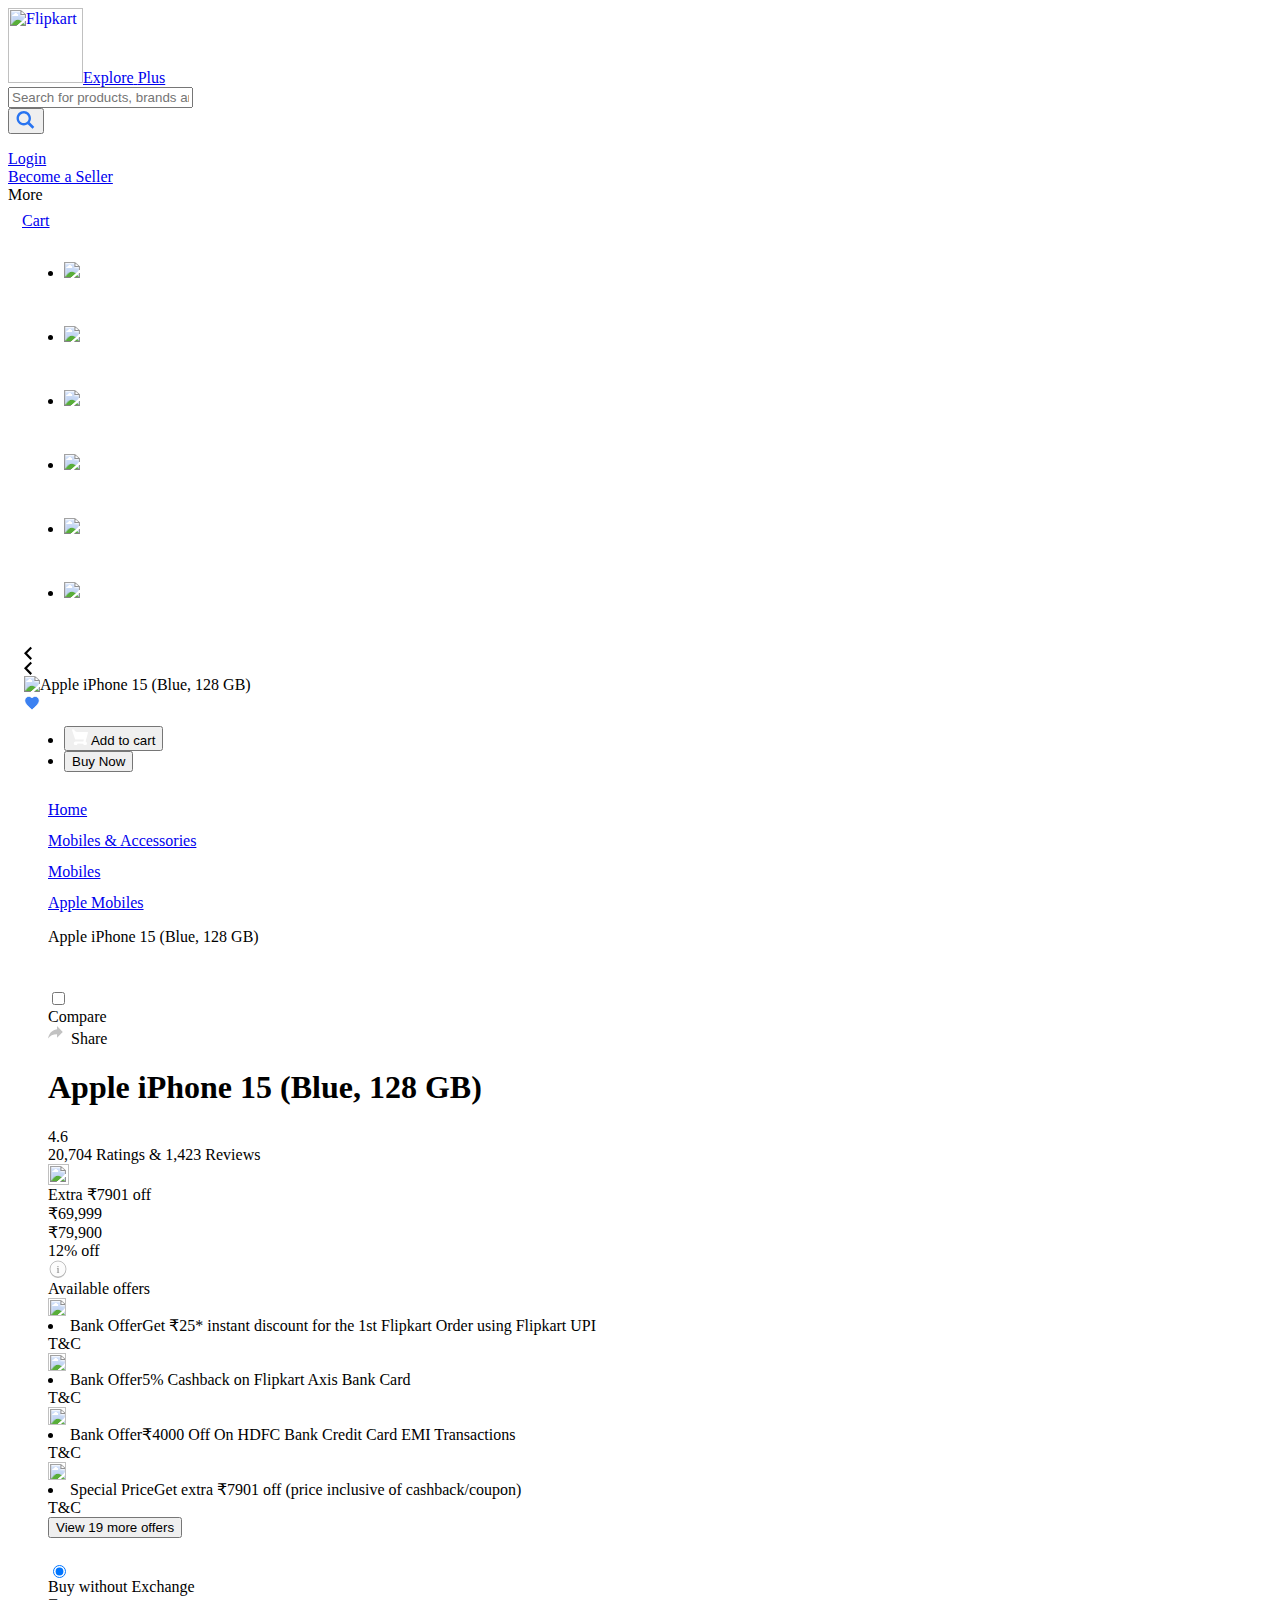
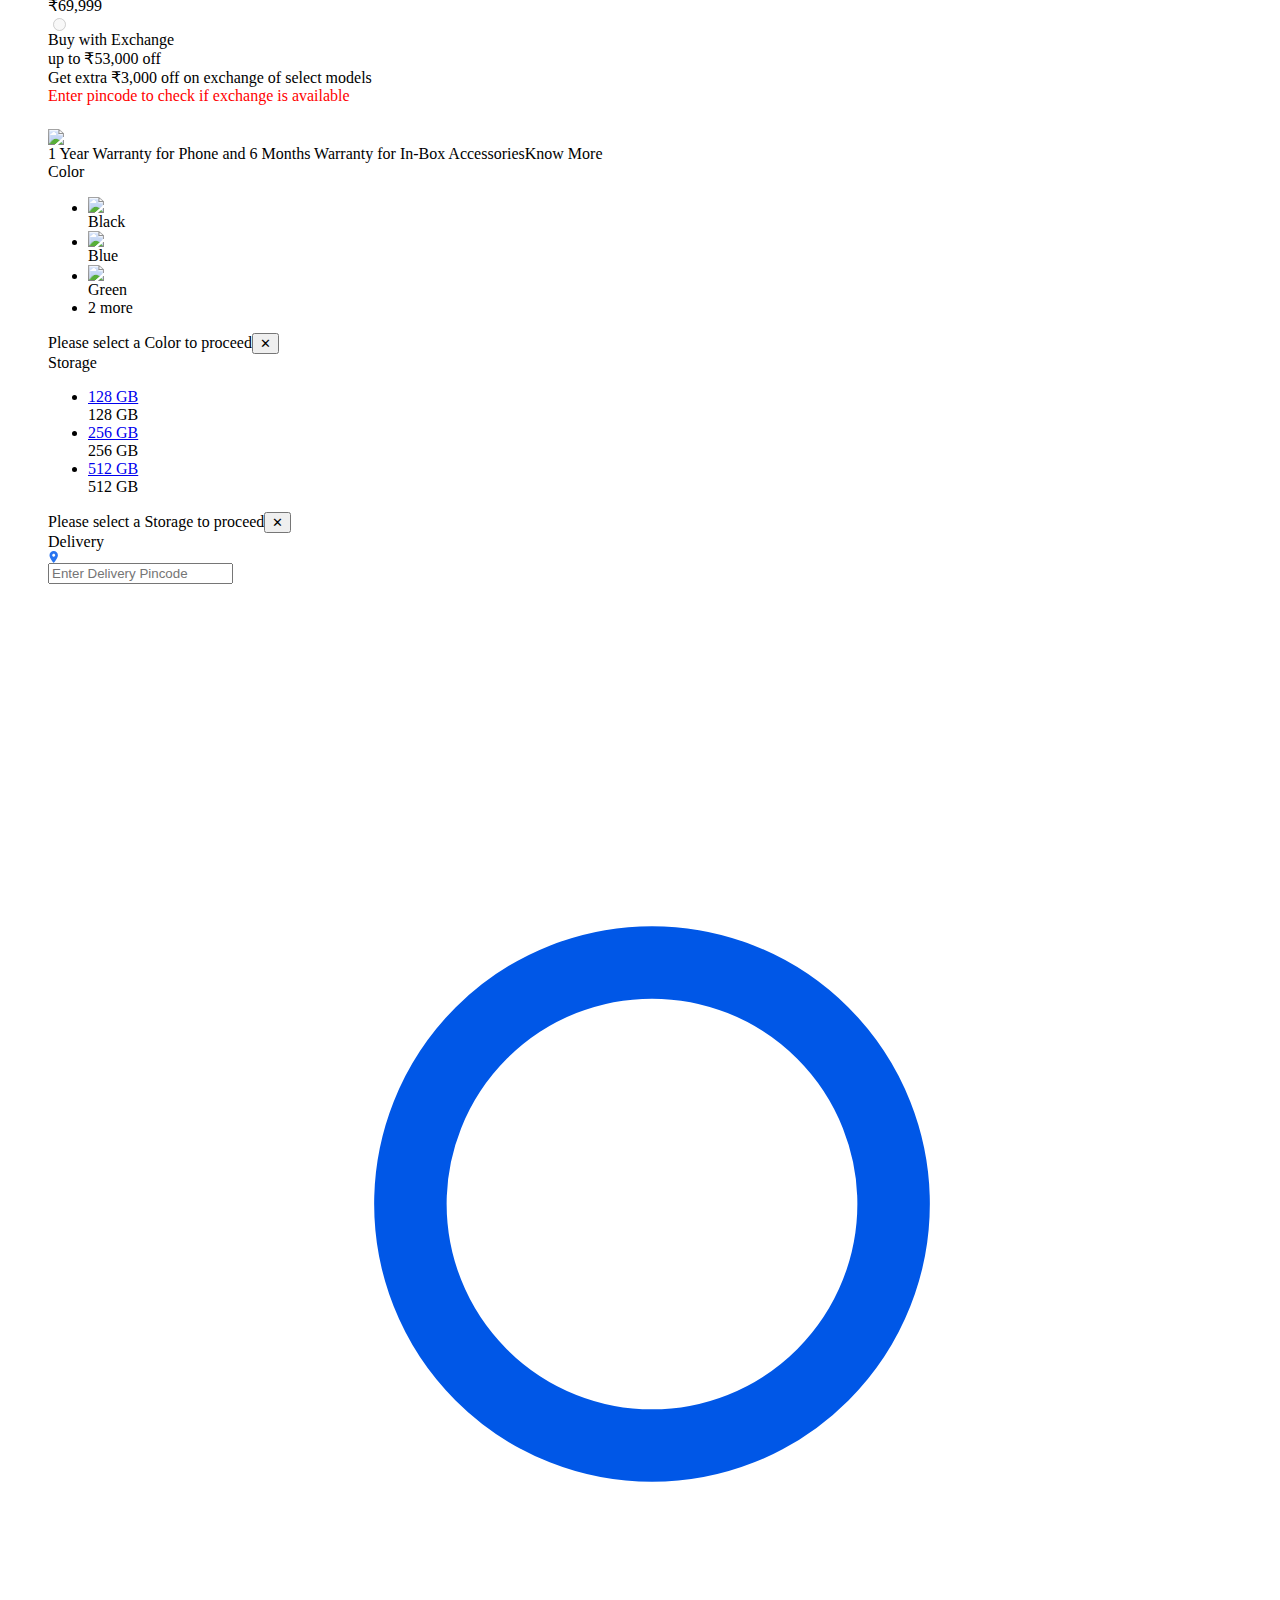
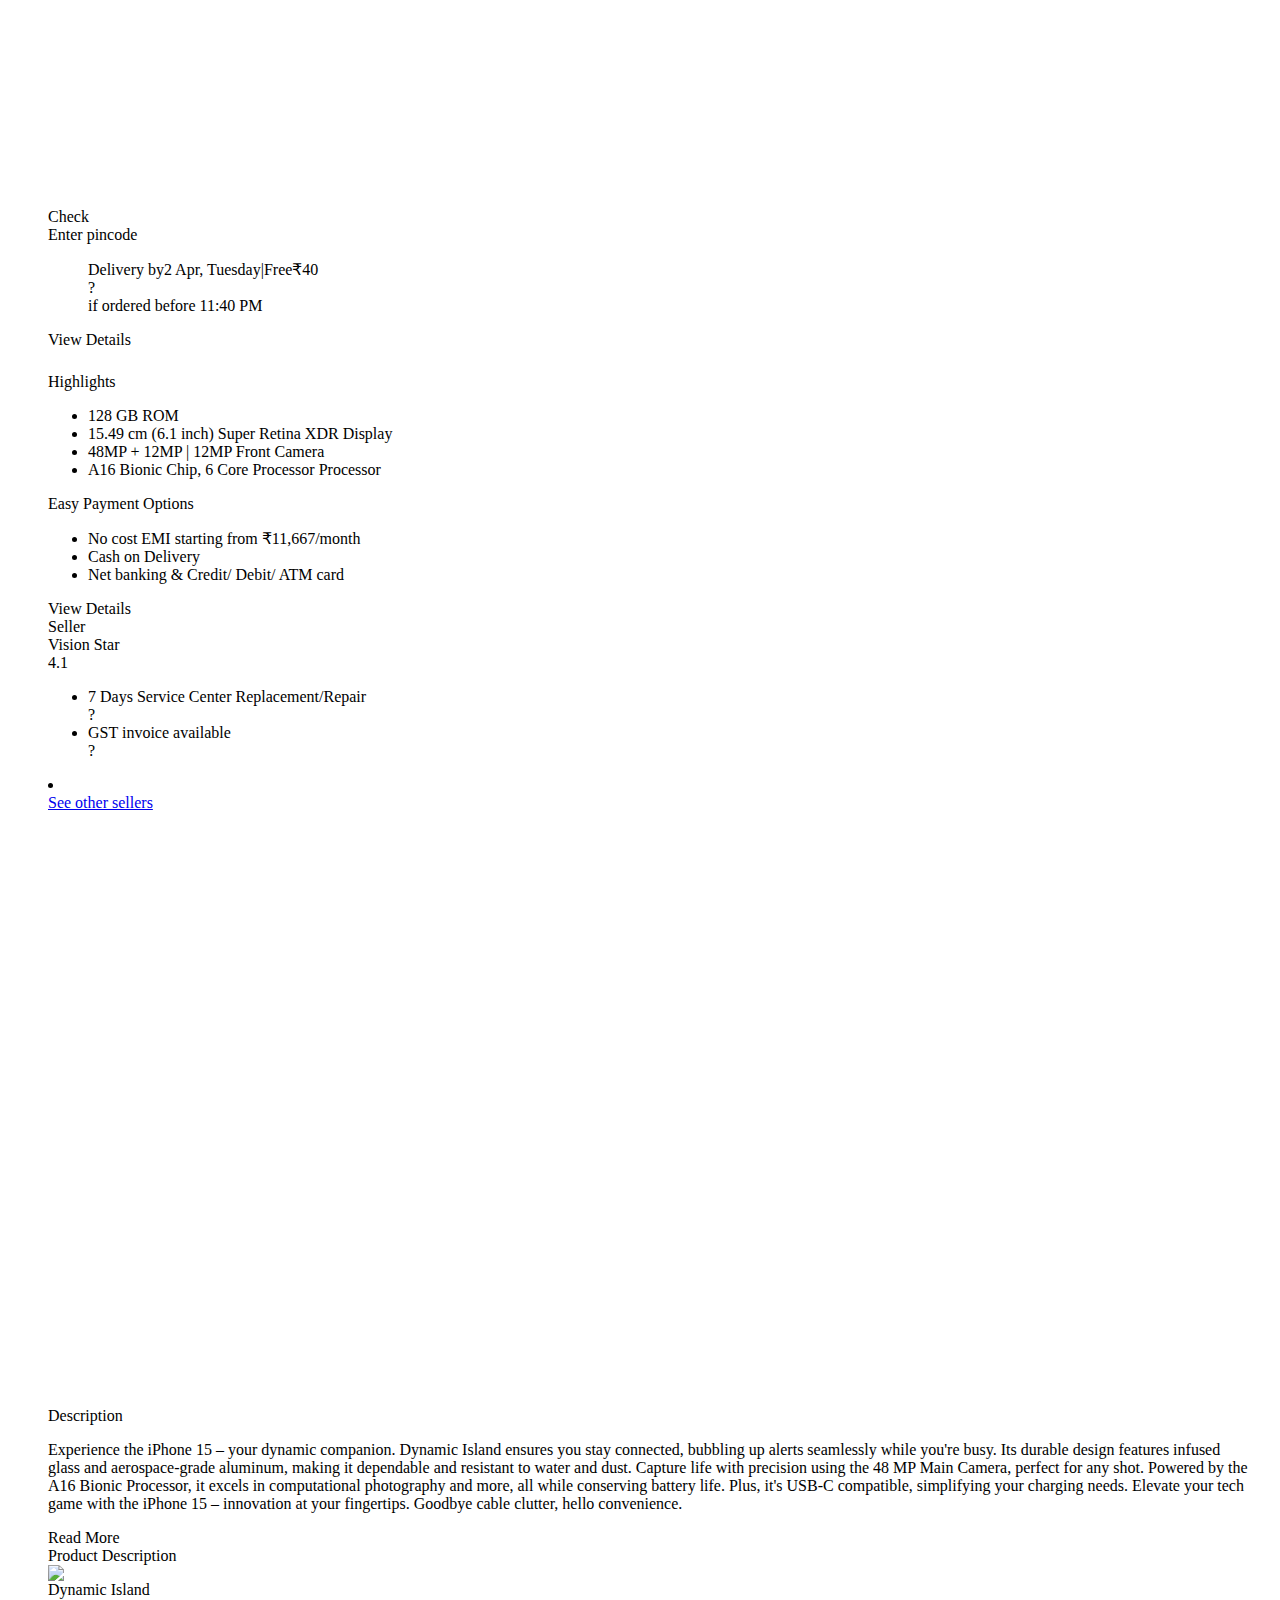
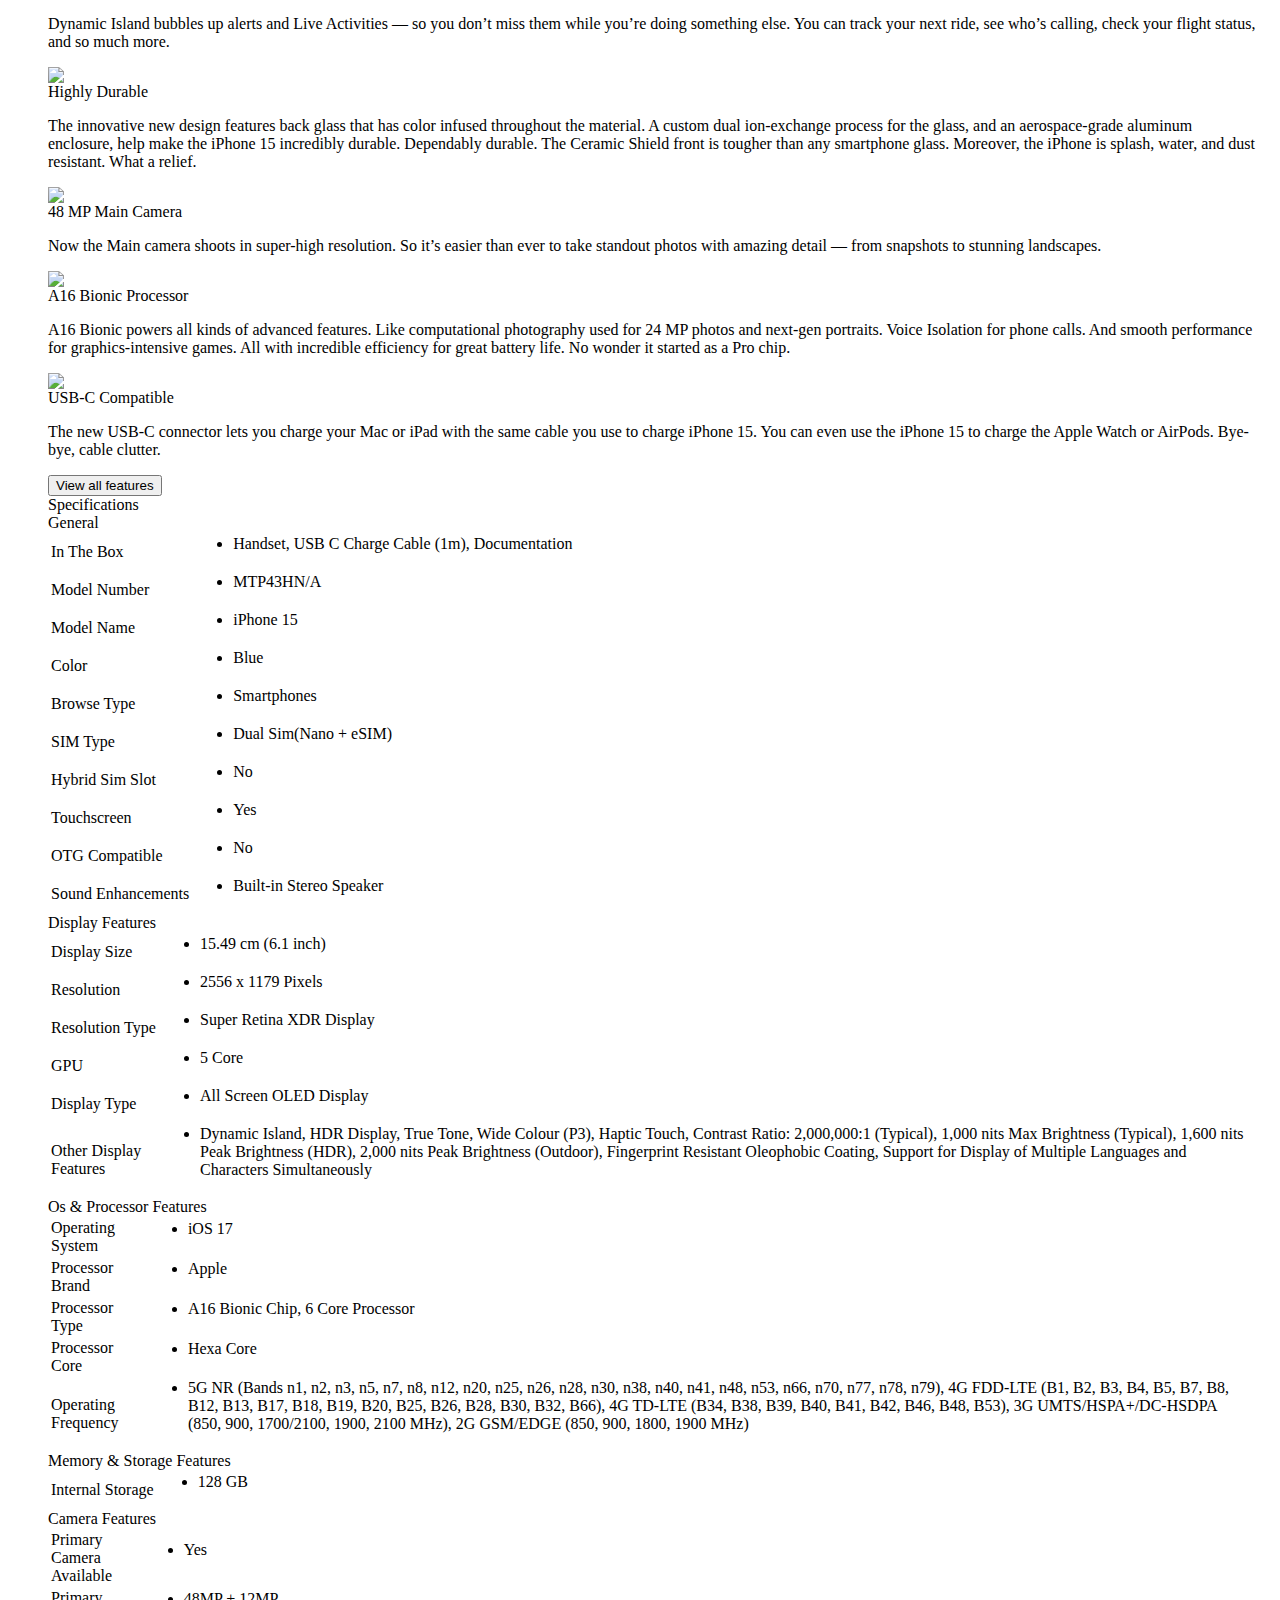
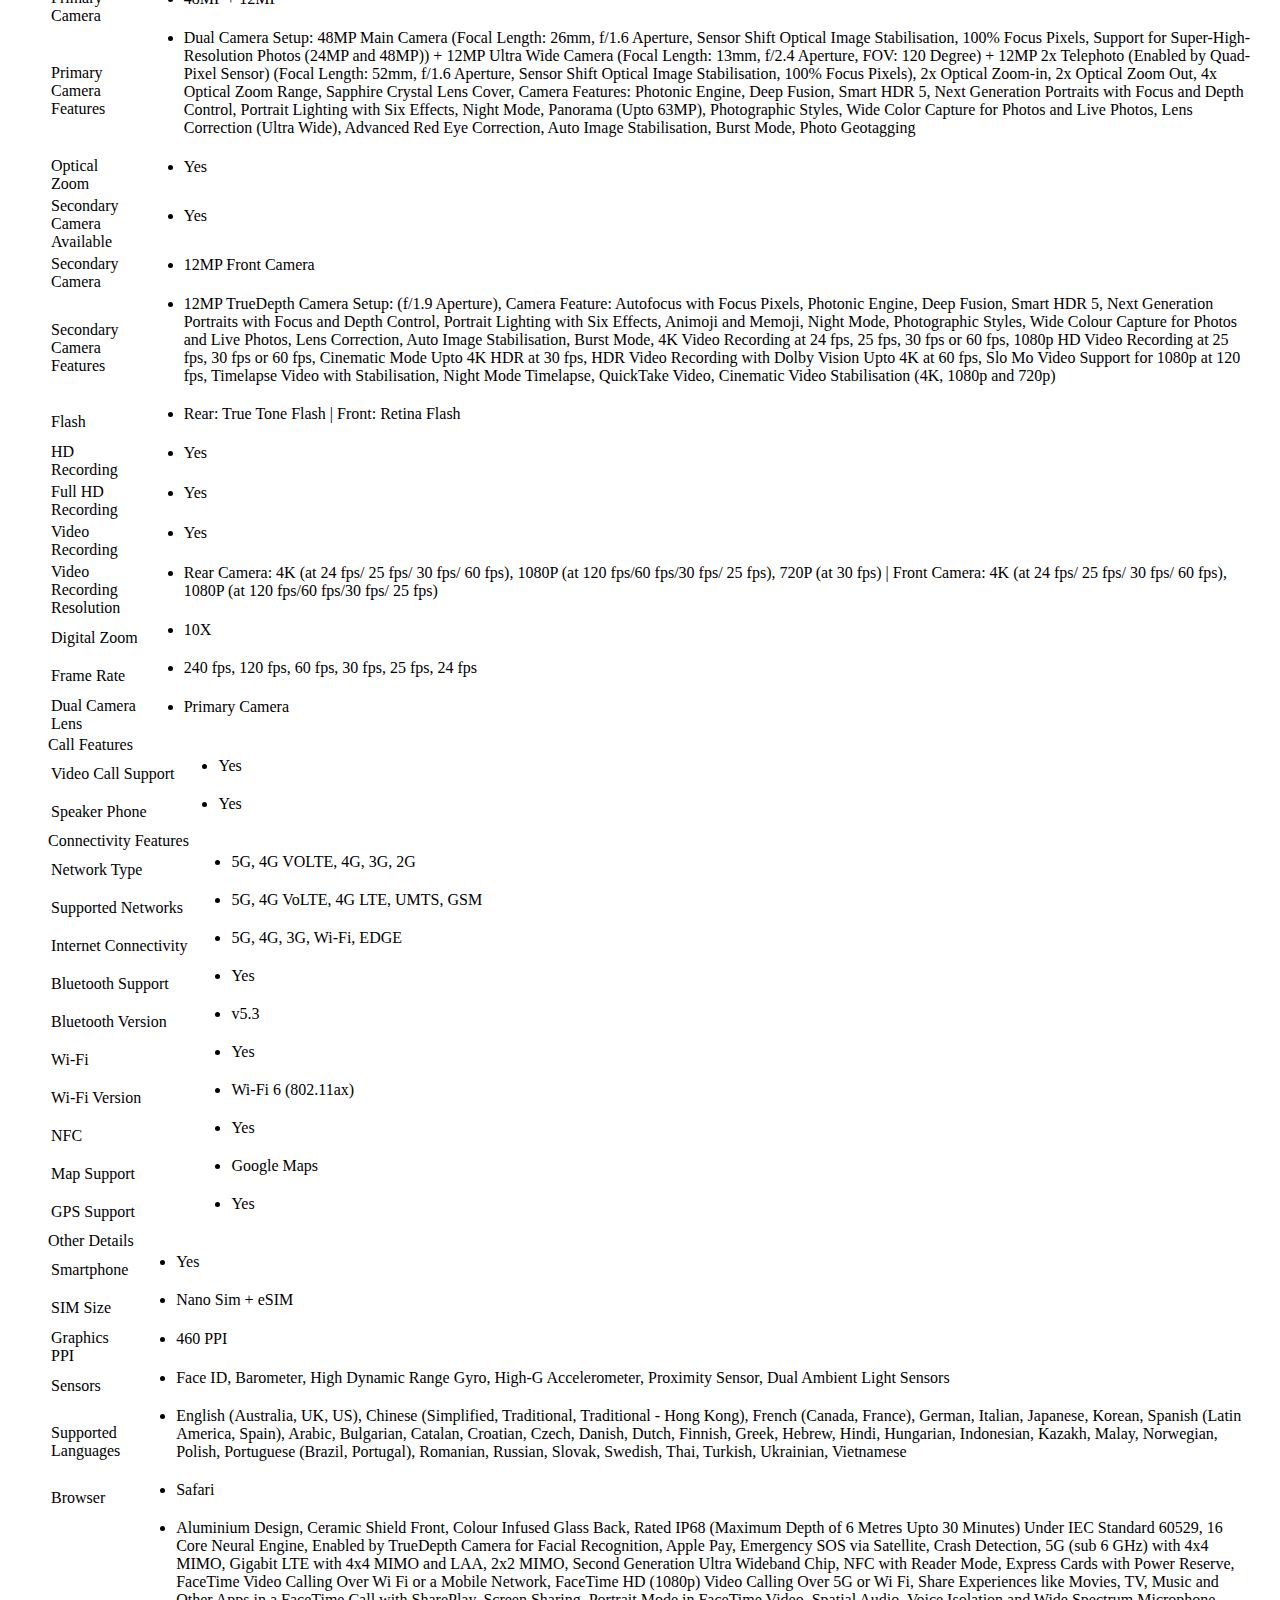
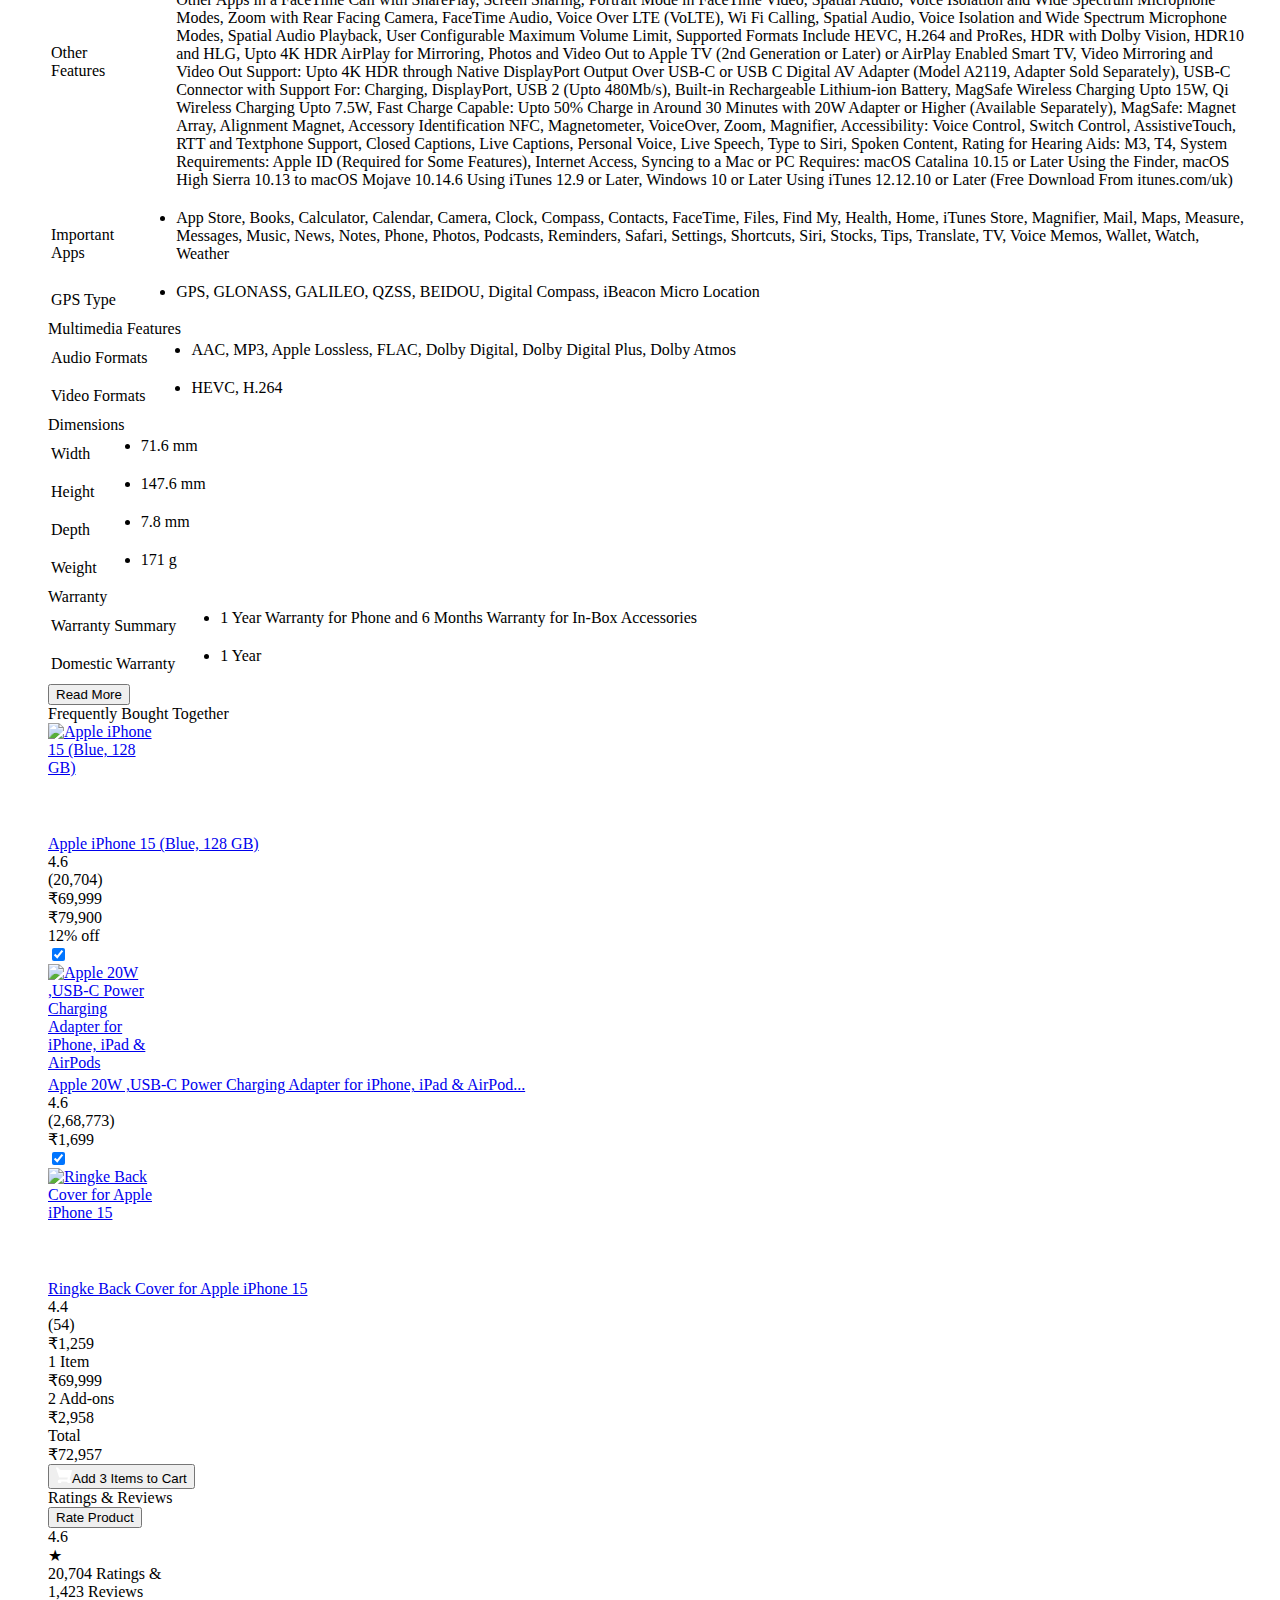
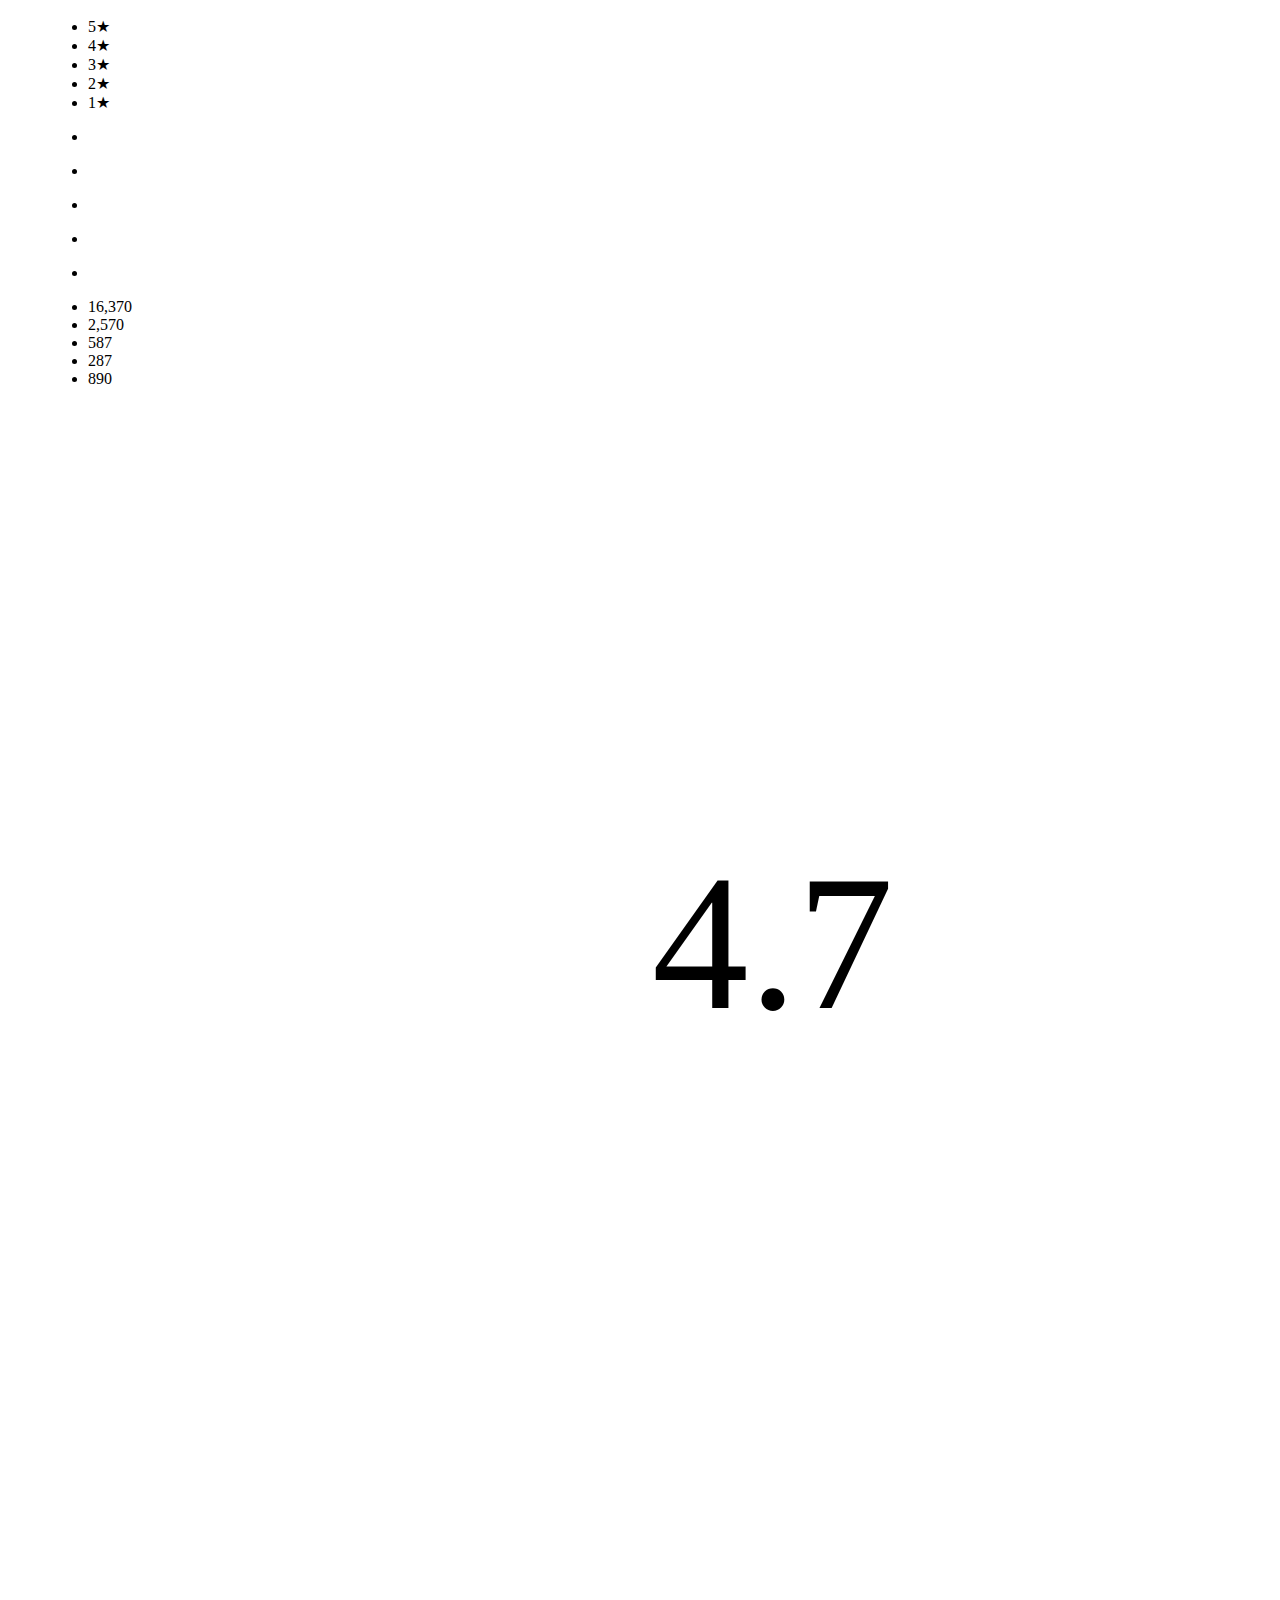
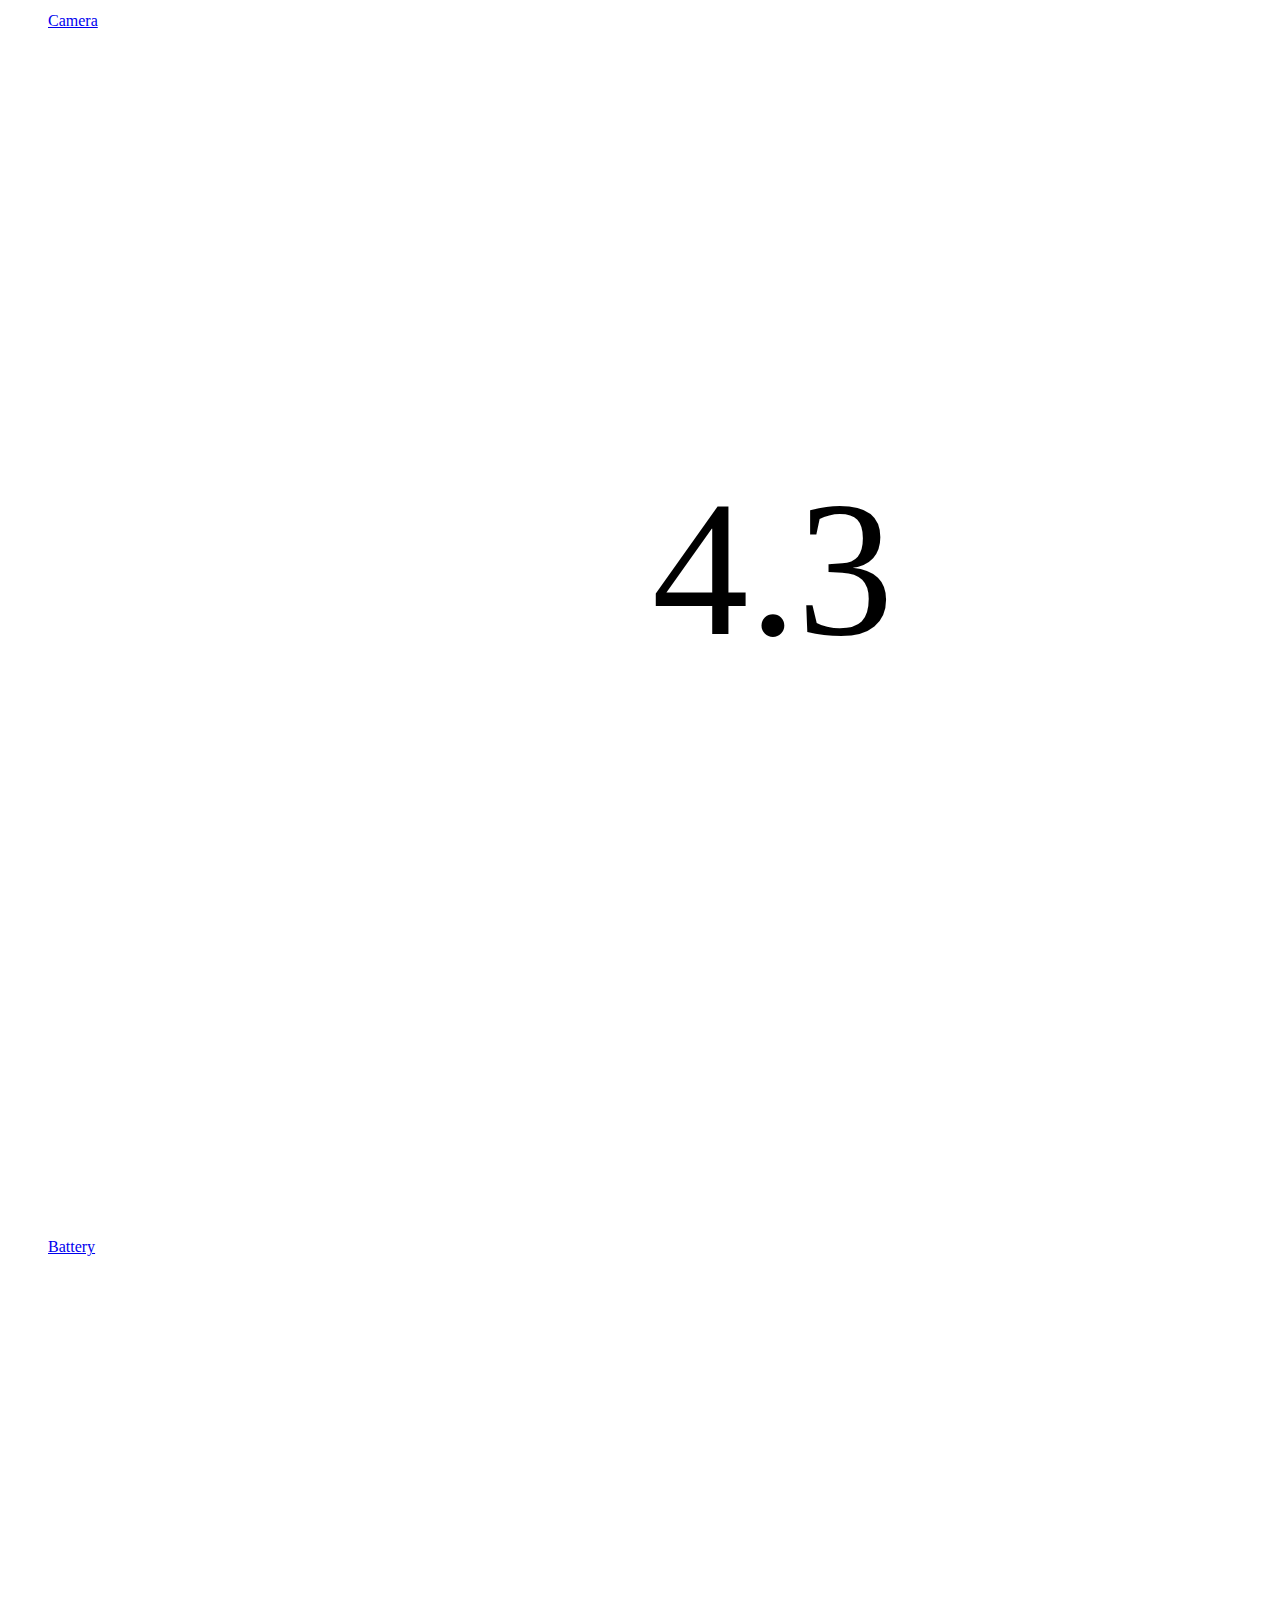
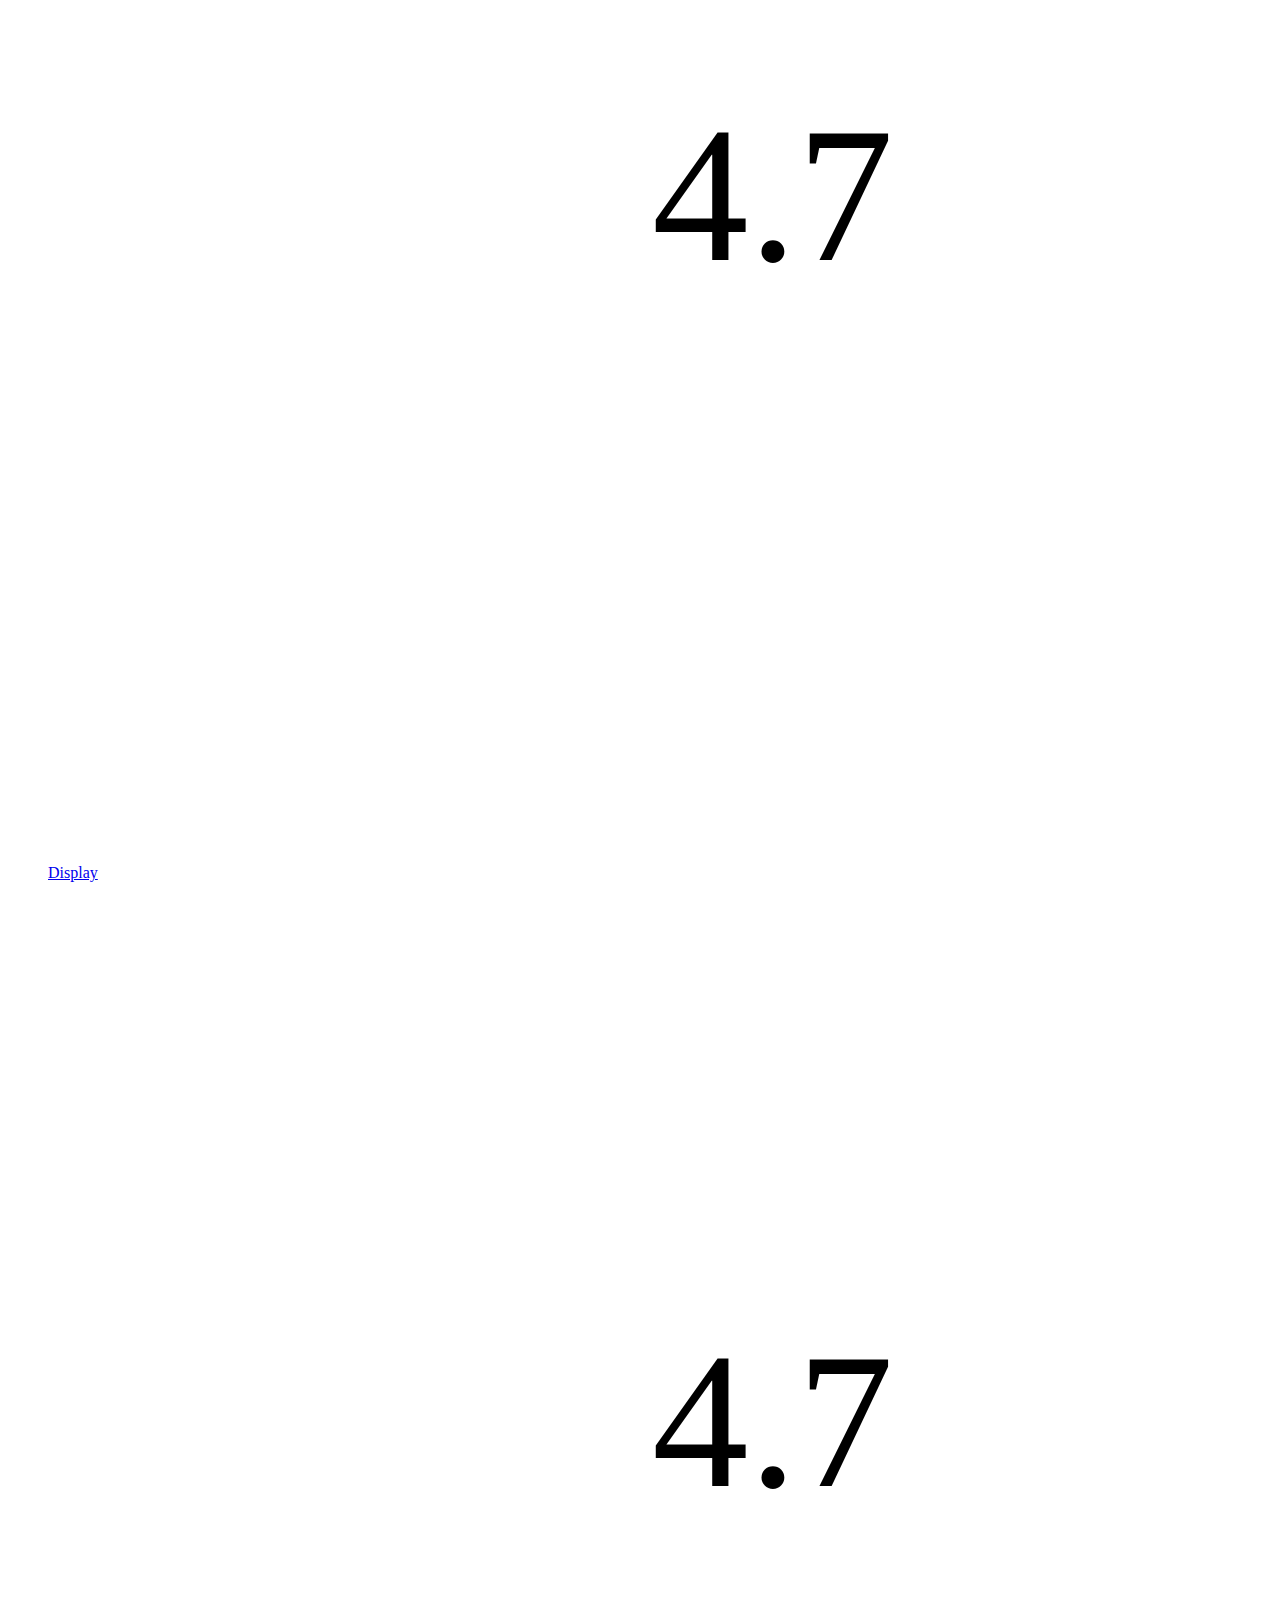
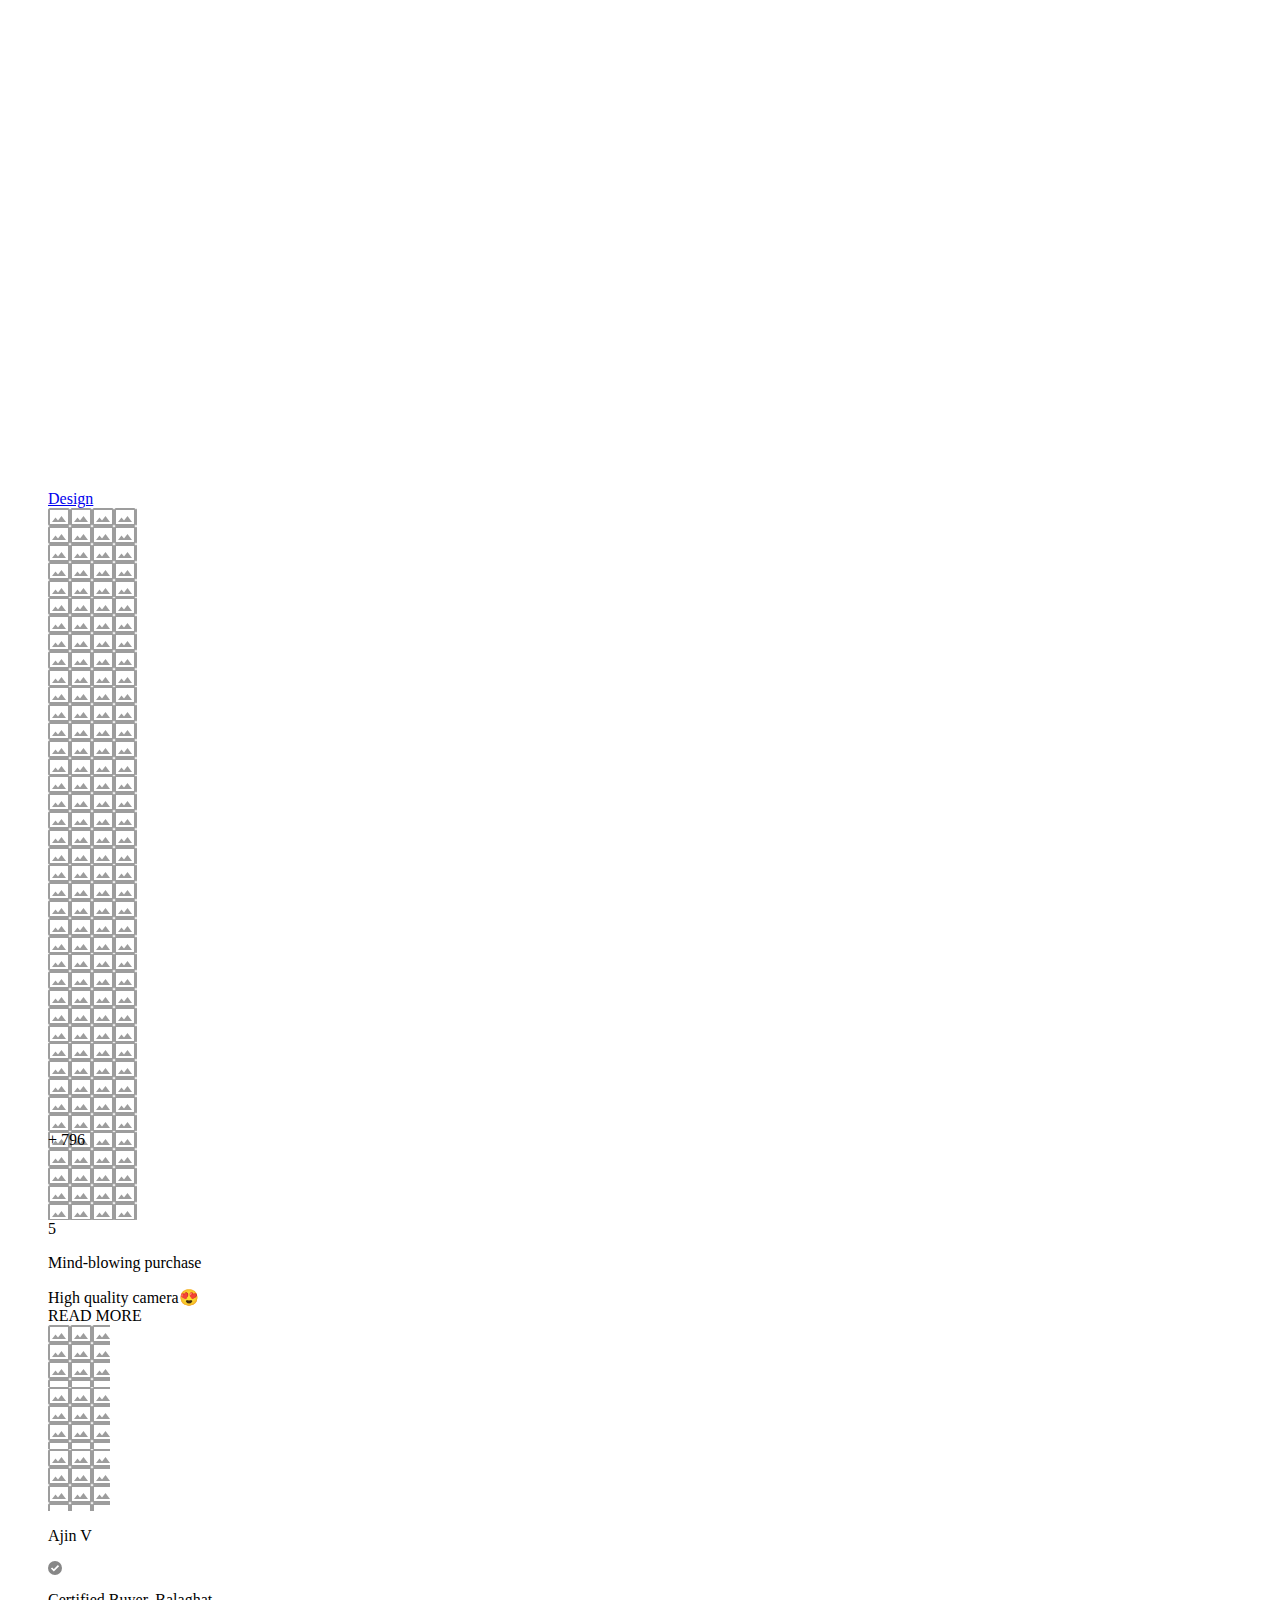
==== commit d5ccf1fa: "trying" ====
--- a/index.html
+++ b/index.html
@@ -1,7 +1,7 @@
-<html lang="en" class=" fonts-loaded"><head><script type="text/javascript" async="async" src="https://flipkart.d1.sc.omtrdc.net/id?d_visid_ver=1.5.4&amp;callback=s_c_il%5B0%5D._setAnalyticsFields&amp;mcorgid=17EB401053DAF4840A490D4C%40AdobeOrg&amp;mid=26935252914566979251786174996733210711"></script><script type="text/javascript" async="async" src="https://dpm.demdex.net/id?d_visid_ver=1.5.4&amp;d_rtbd=json&amp;d_ver=2&amp;d_orgid=17EB401053DAF4840A490D4C%40AdobeOrg&amp;d_nsid=0&amp;d_cb=s_c_il%5B0%5D._setMarketingCloudFields"></script><link href="https://rukminim2.flixcart.com" rel="preconnect"><link rel="stylesheet" href="//static-assets-web.flixcart.com/fk-p-linchpin-web/fk-cp-zion/css/app_modules.chunk.09b0e9.css"><link rel="stylesheet" href="//static-assets-web.flixcart.com/fk-p-linchpin-web/fk-cp-zion/css/app.chunk.e82689.css"><meta http-equiv="Content-type" content="text/html; charset=utf-8"><meta http-equiv="X-UA-Compatible" content="IE=Edge"><meta property="fb:page_id" content="102988293558"><meta property="fb:admins" content="658873552,624500995,100000233612389"><link rel="shortcut icon" href="https://static-assets-web.flixcart.com/www/promos/new/20150528-140547-favicon-retina.ico"><link type="application/opensearchdescription+xml" rel="search" href="/osdd.xml?v=2"><meta property="og:type" content="website"><meta name="og_site_name" property="og:site_name" content="Flipkart.com"><link rel="apple-touch-icon" sizes="57x57" href="/apple-touch-icon-57x57.png"><link rel="apple-touch-icon" sizes="72x72" href="/apple-touch-icon-72x72.png"><link rel="apple-touch-icon" sizes="114x114" href="/apple-touch-icon-114x114.png"><link rel="apple-touch-icon" sizes="144x144" href="/apple-touch-icon-144x144.png"><link rel="apple-touch-icon" href="/apple-touch-icon-57x57.png"><meta name="twitter:card" content="app"><meta name="twitter:site" content="@flipkart"><meta name="twitter:creator" content="@flipkart"><meta name="twitter:title" content="Apple iPhone 15 (Blue, 128 GB)"><meta name="twitter:description" content="Shop for electronics, apparels &amp; more using our Flipkart app Free shipping &amp; COD."><meta property="twitter:image" content="http://rukmini1.flixcart.com/image/300/300/xif0q/mobile/k/l/l/-original-imagtc5fz9spysyk.jpeg"><meta name="twitter:app:country" content="in"><meta name="al:ios:app_name" content="Flipkart"><meta name="al:ios:app_store_id" content="742044692"><meta name="twitter:app:name:iphone" content="Flipkart"><meta name="twitter:app:id:iphone" content="742044692"><meta name="twitter:app:url:iphone" content="http://dl.flipkart.com/dl/home?"><meta name="twitter:app:name:ipad" content="Flipkart"><meta name="twitter:app:id:ipad" content="742044692"><meta name="twitter:app:url:ipad" content="http://dl.flipkart.com/dl/home?"><meta name="twitter:app:name:googleplay" content="Flipkart"><meta name="twitter:app:id:googleplay" content="com.flipkart.android"><meta name="twitter:app:url:googleplay" content="http://dl.flipkart.com/dl/home?"><style>#container {
+<html lang="en"><head><link href="https://rukminim2.flixcart.com" rel="preconnect"><link rel="stylesheet" href="//static-assets-web.flixcart.com/fk-p-linchpin-web/fk-cp-zion/css/app_modules.chunk.09b0e9.css"><link rel="stylesheet" href="//static-assets-web.flixcart.com/fk-p-linchpin-web/fk-cp-zion/css/app.chunk.e82689.css"><meta http-equiv="Content-type" content="text/html; charset=utf-8"><meta http-equiv="X-UA-Compatible" content="IE=Edge"><meta property="fb:page_id" content="102988293558"><meta property="fb:admins" content="658873552,624500995,100000233612389"><link rel="shortcut icon" href="https://static-assets-web.flixcart.com/www/promos/new/20150528-140547-favicon-retina.ico"><link type="application/opensearchdescription+xml" rel="search" href="/osdd.xml?v=2"><meta property="og:type" content="website"><meta name="og_site_name" property="og:site_name" content="Flipkart.com"><link rel="apple-touch-icon" sizes="57x57" href="/apple-touch-icon-57x57.png"><link rel="apple-touch-icon" sizes="72x72" href="/apple-touch-icon-72x72.png"><link rel="apple-touch-icon" sizes="114x114" href="/apple-touch-icon-114x114.png"><link rel="apple-touch-icon" sizes="144x144" href="/apple-touch-icon-144x144.png"><link rel="apple-touch-icon" href="/apple-touch-icon-57x57.png"><meta name="twitter:card" content="app"><meta name="twitter:site" content="@flipkart"><meta name="twitter:creator" content="@flipkart"><meta name="twitter:title" content="Apple iPhone 15 (Blue, 128 GB)"><meta name="twitter:description" content="Shop for electronics, apparels &amp; more using our Flipkart app Free shipping &amp; COD."><meta property="twitter:image" content="http://rukmini1.flixcart.com/image/300/300/xif0q/mobile/k/l/l/-original-imagtc5fz9spysyk.jpeg"><meta name="twitter:app:country" content="in"><meta name="al:ios:app_name" content="Flipkart"><meta name="al:ios:app_store_id" content="742044692"><meta name="twitter:app:name:iphone" content="Flipkart"><meta name="twitter:app:id:iphone" content="742044692"><meta name="twitter:app:url:iphone" content="http://dl.flipkart.com/dl/home?"><meta name="twitter:app:name:ipad" content="Flipkart"><meta name="twitter:app:id:ipad" content="742044692"><meta name="twitter:app:url:ipad" content="http://dl.flipkart.com/dl/home?"><meta name="twitter:app:name:googleplay" content="Flipkart"><meta name="twitter:app:id:googleplay" content="com.flipkart.android"><meta name="twitter:app:url:googleplay" content="http://dl.flipkart.com/dl/home?"><style>#container {
 			height: 100%;
-		}</style> <script src="//static-assets-web.flixcart.com/fk-p-linchpin-web/fk-cp-zion/js/runtime.a0c436e9.js" defer="defer" crossorigin="anonymous"></script><script src="//static-assets-web.flixcart.com/fk-p-linchpin-web/fk-cp-zion/js/vendor.chunk.6b86bd75.js" defer="defer" crossorigin="anonymous"></script><script src="//static-assets-web.flixcart.com/fk-p-linchpin-web/fk-cp-zion/js/app_modules.chunk.f8ae9cb9.js" defer="defer" crossorigin="anonymous"></script><script src="//static-assets-web.flixcart.com/fk-p-linchpin-web/fk-cp-zion/js/app_common.chunk.5f4471e5.js" defer="defer" crossorigin="anonymous"></script><script src="//static-assets-web.flixcart.com/fk-p-linchpin-web/fk-cp-zion/js/app.chunk.52e300ef.js" defer="defer" crossorigin="anonymous"></script> <link rel="stylesheet" href="//static-assets-web.flixcart.com/fk-p-linchpin-web/fk-cp-zion/css/Product.chunk.2fbab9.css"><title>Apple iPhone 15 (Blue, 128 GB)</title><meta name="og_title" property="og:title" content="Apple iPhone 15 (Blue, 128 GB)">    <link rel="alternate" href="android-app://com.flipkart.android/flipkart/de_pp_seg_--_ITMBF14EF54F645D">  <meta name="og_image" property="og:image" content="http://rukmini1.flixcart.com/image/300/300/xif0q/mobile/k/l/l/-original-imagtc5fz9spysyk.jpeg">  <meta name="msvalidate.01" content="F4EEB3A0AFFDD385992A06E6920C0AC3"> <!--[if IE 9 ]>
-	<script nonce="15391652478830366232">
+		}</style> <script src="//static-assets-web.flixcart.com/fk-p-linchpin-web/fk-cp-zion/js/runtime.2949a1a4.js" defer="defer" crossorigin="anonymous"></script><script src="//static-assets-web.flixcart.com/fk-p-linchpin-web/fk-cp-zion/js/vendor.chunk.6b86bd75.js" defer="defer" crossorigin="anonymous"></script><script src="//static-assets-web.flixcart.com/fk-p-linchpin-web/fk-cp-zion/js/app_modules.chunk.f8ae9cb9.js" defer="defer" crossorigin="anonymous"></script><script src="//static-assets-web.flixcart.com/fk-p-linchpin-web/fk-cp-zion/js/app_common.chunk.5f4471e5.js" defer="defer" crossorigin="anonymous"></script><script src="//static-assets-web.flixcart.com/fk-p-linchpin-web/fk-cp-zion/js/app.chunk.26ed082b.js" defer="defer" crossorigin="anonymous"></script> <link rel="stylesheet" href="//static-assets-web.flixcart.com/fk-p-linchpin-web/fk-cp-zion/css/Product.chunk.2fbab9.css"><title>Apple iPhone 15 (Blue, 128 GB)</title><meta name="og_title" property="og:title" content="Apple iPhone 15 (Blue, 128 GB)">    <link rel="alternate" href="android-app://com.flipkart.android/flipkart/de_pp_seg_--_ITMBF14EF54F645D">  <meta name="og_image" property="og:image" content="http://rukmini1.flixcart.com/image/300/300/xif0q/mobile/k/l/l/-original-imagtc5fz9spysyk.jpeg">  <meta name="msvalidate.01" content="F4EEB3A0AFFDD385992A06E6920C0AC3"> <!--[if IE 9 ]>
+	<script nonce="490008006278944390">
 		window.browserVersion = 'IE9';
 		document.documentElement.className += ' ie9';
 	</script>
@@ -14,7 +14,7 @@
 			;NREUM.info={beacon:"bam.nr-data.net",errorBeacon:"bam.nr-data.net",licenseKey:"NRJS-dd5f16cdf95712c6cba",applicationID:"1588759528",sa:1}
 
 			;/*! For license information please see nr-loader-spa-1.236.0.min.js.LICENSE.txt */
-			(()=>{"use strict";var e,t,r={5763:(e,t,r)=>{r.d(t,{P_:()=>l,Mt:()=>g,C5:()=>s,DL:()=>v,OP:()=>T,lF:()=>D,Yu:()=>y,Dg:()=>h,CX:()=>c,GE:()=>b,sU:()=>_});var n=r(8632),i=r(9567);const o={beacon:n.ce.beacon,errorBeacon:n.ce.errorBeacon,licenseKey:void 0,applicationID:void 0,sa:void 0,queueTime:void 0,applicationTime:void 0,ttGuid:void 0,user:void 0,account:void 0,product:void 0,extra:void 0,jsAttributes:{},userAttributes:void 0,atts:void 0,transactionName:void 0,tNamePlain:void 0},a={};function s(e){if(!e)throw new Error("All info objects require an agent identifier!");if(!a[e])throw new Error("Info for ".concat(e," was never set"));return a[e]}function c(e,t){if(!e)throw new Error("All info objects require an agent identifier!");a[e]=(0,i.D)(t,o),(0,n.Qy)(e,a[e],"info")}var u=r(7056);const d=()=>{const e={blockSelector:"[data-nr-block]",maskInputOptions:{password:!0}};return{allow_bfcache:!0,privacy:{cookies_enabled:!0},ajax:{deny_list:void 0,enabled:!0,harvestTimeSeconds:10},distributed_tracing:{enabled:void 0,exclude_newrelic_header:void 0,cors_use_newrelic_header:void 0,cors_use_tracecontext_headers:void 0,allowed_origins:void 0},session:{domain:void 0,expiresMs:u.oD,inactiveMs:u.Hb},ssl:void 0,obfuscate:void 0,jserrors:{enabled:!0,harvestTimeSeconds:10},metrics:{enabled:!0},page_action:{enabled:!0,harvestTimeSeconds:30},page_view_event:{enabled:!0},page_view_timing:{enabled:!0,harvestTimeSeconds:30,long_task:!1},session_trace:{enabled:!0,harvestTimeSeconds:10},harvest:{tooManyRequestsDelay:60},session_replay:{enabled:!1,harvestTimeSeconds:60,sampleRate:.1,errorSampleRate:.1,maskTextSelector:"*",maskAllInputs:!0,get blockClass(){return"nr-block"},get ignoreClass(){return"nr-ignore"},get maskTextClass(){return"nr-mask"},get blockSelector(){return e.blockSelector},set blockSelector(t){e.blockSelector+=",".concat(t)},get maskInputOptions(){return e.maskInputOptions},set maskInputOptions(t){e.maskInputOptions={...t,password:!0}}},spa:{enabled:!0,harvestTimeSeconds:10}}},f={};function l(e){if(!e)throw new Error("All configuration objects require an agent identifier!");if(!f[e])throw new Error("Configuration for ".concat(e," was never set"));return f[e]}function h(e,t){if(!e)throw new Error("All configuration objects require an agent identifier!");f[e]=(0,i.D)(t,d()),(0,n.Qy)(e,f[e],"config")}function g(e,t){if(!e)throw new Error("All configuration objects require an agent identifier!");var r=l(e);if(r){for(var n=t.split("."),i=0;i<n.length-1;i++)if("object"!=typeof(r=r[n[i]]))return;r=r[n[n.length-1]]}return r}const p={accountID:void 0,trustKey:void 0,agentID:void 0,licenseKey:void 0,applicationID:void 0,xpid:void 0},m={};function v(e){if(!e)throw new Error("All loader-config objects require an agent identifier!");if(!m[e])throw new Error("LoaderConfig for ".concat(e," was never set"));return m[e]}function b(e,t){if(!e)throw new Error("All loader-config objects require an agent identifier!");m[e]=(0,i.D)(t,p),(0,n.Qy)(e,m[e],"loader_config")}const y=(0,n.mF)().o;var w=r(385),x=r(6818);const A={buildEnv:x.Re,bytesSent:{},queryBytesSent:{},customTransaction:void 0,disabled:!1,distMethod:x.gF,isolatedBacklog:!1,loaderType:void 0,maxBytes:3e4,offset:Math.floor(w._A?.performance?.timeOrigin||w._A?.performance?.timing?.navigationStart||Date.now()),onerror:void 0,origin:""+w._A.location,ptid:void 0,releaseIds:{},session:void 0,xhrWrappable:"function"==typeof w._A.XMLHttpRequest?.prototype?.addEventListener,version:x.q4},E={};function T(e){if(!e)throw new Error("All runtime objects require an agent identifier!");if(!E[e])throw new Error("Runtime for ".concat(e," was never set"));return E[e]}function _(e,t){if(!e)throw new Error("All runtime objects require an agent identifier!");E[e]=(0,i.D)(t,A),(0,n.Qy)(e,E[e],"runtime")}function D(e){return function(e){try{const t=s(e);return!!t.licenseKey&&!!t.errorBeacon&&!!t.applicationID}catch(e){return!1}}(e)}},9567:(e,t,r)=>{r.d(t,{D:()=>i});var n=r(50);function i(e,t){try{if(!e||"object"!=typeof e)return(0,n.Z)("Setting a Configurable requires an object as input");if(!t||"object"!=typeof t)return(0,n.Z)("Setting a Configurable requires a model to set its initial properties");const r=Object.create(Object.getPrototypeOf(t),Object.getOwnPropertyDescriptors(t)),o=0===Object.keys(r).length?e:r;for(let a in o)if(void 0!==e[a])try{"object"==typeof e[a]&&"object"==typeof t[a]?r[a]=i(e[a],t[a]):r[a]=e[a]}catch(e){(0,n.Z)("An error occurred while setting a property of a Configurable",e)}return r}catch(e){(0,n.Z)("An error occured while setting a Configurable",e)}}},6818:(e,t,r)=>{r.d(t,{Re:()=>i,gF:()=>o,q4:()=>n});const n="1.236.0",i="PROD",o="CDN"},385:(e,t,r)=>{r.d(t,{FN:()=>a,IF:()=>u,Nk:()=>f,Tt:()=>s,_A:()=>o,il:()=>n,pL:()=>c,v6:()=>i,w1:()=>d});const n="undefined"!=typeof window&&!!window.document,i="undefined"!=typeof WorkerGlobalScope&&("undefined"!=typeof self&&self instanceof WorkerGlobalScope&&self.navigator instanceof WorkerNavigator||"undefined"!=typeof globalThis&&globalThis instanceof WorkerGlobalScope&&globalThis.navigator instanceof WorkerNavigator),o=n?window:"undefined"!=typeof WorkerGlobalScope&&("undefined"!=typeof self&&self instanceof WorkerGlobalScope&&self||"undefined"!=typeof globalThis&&globalThis instanceof WorkerGlobalScope&&globalThis),a=""+o?.location,s=/iPad|iPhone|iPod/.test(navigator.userAgent),c=s&&"undefined"==typeof SharedWorker,u=(()=>{const e=navigator.userAgent.match(/Firefox[/\s](\d+\.\d+)/);return Array.isArray(e)&&e.length>=2?+e[1]:0})(),d=Boolean(n&&window.document.documentMode),f=!!navigator.sendBeacon},1117:(e,t,r)=>{r.d(t,{w:()=>o});var n=r(50);const i={agentIdentifier:"",ee:void 0};class o{constructor(e){try{if("object"!=typeof e)return(0,n.Z)("shared context requires an object as input");this.sharedContext={},Object.assign(this.sharedContext,i),Object.entries(e).forEach((e=>{let[t,r]=e;Object.keys(i).includes(t)&&(this.sharedContext[t]=r)}))}catch(e){(0,n.Z)("An error occured while setting SharedContext",e)}}}},8e3:(e,t,r)=>{r.d(t,{L:()=>d,R:()=>c});var n=r(2177),i=r(1284),o=r(4322),a=r(3325);const s={};function c(e,t){const r={staged:!1,priority:a.p[t]||0};u(e),s[e].get(t)||s[e].set(t,r)}function u(e){e&&(s[e]||(s[e]=new Map))}function d(){let e=arguments.length>0&&void 0!==arguments[0]?arguments[0]:"",t=arguments.length>1&&void 0!==arguments[1]?arguments[1]:"feature";if(u(e),!e||!s[e].get(t))return a(t);s[e].get(t).staged=!0;const r=[...s[e]];function a(t){const r=e?n.ee.get(e):n.ee,a=o.X.handlers;if(r.backlog&&a){var s=r.backlog[t],c=a[t];if(c){for(var u=0;s&&u<s.length;++u)f(s[u],c);(0,i.D)(c,(function(e,t){(0,i.D)(t,(function(t,r){r[0].on(e,r[1])}))}))}delete a[t],r.backlog[t]=null,r.emit("drain-"+t,[])}}r.every((e=>{let[t,r]=e;return r.staged}))&&(r.sort(((e,t)=>e[1].priority-t[1].priority)),r.forEach((e=>{let[t]=e;a(t)})))}function f(e,t){var r=e[1];(0,i.D)(t[r],(function(t,r){var n=e[0];if(r[0]===n){var i=r[1],o=e[3],a=e[2];i.apply(o,a)}}))}},2177:(e,t,r)=>{r.d(t,{c:()=>f,ee:()=>u});var n=r(8632),i=r(2210),o=r(1284),a=r(5763),s="nr@context";let c=(0,n.fP)();var u;function d(){}function f(e){return(0,i.X)(e,s,l)}function l(){return new d}function h(){u.aborted=!0,u.backlog={}}c.ee?u=c.ee:(u=function e(t,r){var n={},c={},f={},g=!1;try{g=16===r.length&&(0,a.OP)(r).isolatedBacklog}catch(e){}var p={on:b,addEventListener:b,removeEventListener:y,emit:v,get:x,listeners:w,context:m,buffer:A,abort:h,aborted:!1,isBuffering:E,debugId:r,backlog:g?{}:t&&"object"==typeof t.backlog?t.backlog:{}};return p;function m(e){return e&&e instanceof d?e:e?(0,i.X)(e,s,l):l()}function v(e,r,n,i,o){if(!1!==o&&(o=!0),!u.aborted||i){t&&o&&t.emit(e,r,n);for(var a=m(n),s=w(e),d=s.length,f=0;f<d;f++)s[f].apply(a,r);var l=T()[c[e]];return l&&l.push([p,e,r,a]),a}}function b(e,t){n[e]=w(e).concat(t)}function y(e,t){var r=n[e];if(r)for(var i=0;i<r.length;i++)r[i]===t&&r.splice(i,1)}function w(e){return n[e]||[]}function x(t){return f[t]=f[t]||e(p,t)}function A(e,t){var r=T();p.aborted||(0,o.D)(e,(function(e,n){t=t||"feature",c[n]=t,t in r||(r[t]=[])}))}function E(e){return!!T()[c[e]]}function T(){return p.backlog}}(void 0,"globalEE"),c.ee=u)},5546:(e,t,r)=>{r.d(t,{E:()=>n,p:()=>i});var n=r(2177).ee.get("handle");function i(e,t,r,i,o){o?(o.buffer([e],i),o.emit(e,t,r)):(n.buffer([e],i),n.emit(e,t,r))}},4322:(e,t,r)=>{r.d(t,{X:()=>o});var n=r(5546);o.on=a;var i=o.handlers={};function o(e,t,r,o){a(o||n.E,i,e,t,r)}function a(e,t,r,i,o){o||(o="feature"),e||(e=n.E);var a=t[o]=t[o]||{};(a[r]=a[r]||[]).push([e,i])}},3239:(e,t,r)=>{r.d(t,{bP:()=>s,iz:()=>c,m$:()=>a});var n=r(385);let i=!1,o=!1;try{const e={get passive(){return i=!0,!1},get signal(){return o=!0,!1}};n._A.addEventListener("test",null,e),n._A.removeEventListener("test",null,e)}catch(e){}function a(e,t){return i||o?{capture:!!e,passive:i,signal:t}:!!e}function s(e,t){let r=arguments.length>2&&void 0!==arguments[2]&&arguments[2],n=arguments.length>3?arguments[3]:void 0;window.addEventListener(e,t,a(r,n))}function c(e,t){let r=arguments.length>2&&void 0!==arguments[2]&&arguments[2],n=arguments.length>3?arguments[3]:void 0;document.addEventListener(e,t,a(r,n))}},4402:(e,t,r)=>{r.d(t,{Ht:()=>u,M:()=>c,Rl:()=>a,ky:()=>s});var n=r(385);const i="xxxxxxxx-xxxx-4xxx-yxxx-xxxxxxxxxxxx";function o(e,t){return e?15&e[t]:16*Math.random()|0}function a(){const e=n._A?.crypto||n._A?.msCrypto;let t,r=0;return e&&e.getRandomValues&&(t=e.getRandomValues(new Uint8Array(31))),i.split("").map((e=>"x"===e?o(t,++r).toString(16):"y"===e?(3&o()|8).toString(16):e)).join("")}function s(e){const t=n._A?.crypto||n._A?.msCrypto;let r,i=0;t&&t.getRandomValues&&(r=t.getRandomValues(new Uint8Array(31)));const a=[];for(var s=0;s<e;s++)a.push(o(r,++i).toString(16));return a.join("")}function c(){return s(16)}function u(){return s(32)}},7056:(e,t,r)=>{r.d(t,{Bq:()=>n,Hb:()=>o,oD:()=>i});const n="NRBA",i=144e5,o=18e5},7894:(e,t,r)=>{function n(){return Math.round(performance.now())}r.d(t,{z:()=>n})},7243:(e,t,r)=>{r.d(t,{e:()=>o});var n=r(385),i={};function o(e){if(e in i)return i[e];if(0===(e||"").indexOf("data:"))return{protocol:"data"};let t;var r=n._A?.location,o={};if(n.il)t=document.createElement("a"),t.href=e;else try{t=new URL(e,r.href)}catch(e){return o}o.port=t.port;var a=t.href.split("://");!o.port&&a[1]&&(o.port=a[1].split("/")[0].split("@").pop().split(":")[1]),o.port&&"0"!==o.port||(o.port="https"===a[0]?"443":"80"),o.hostname=t.hostname||r.hostname,o.pathname=t.pathname,o.protocol=a[0],"/"!==o.pathname.charAt(0)&&(o.pathname="/"+o.pathname);var s=!t.protocol||":"===t.protocol||t.protocol===r.protocol,c=t.hostname===r.hostname&&t.port===r.port;return o.sameOrigin=s&&(!t.hostname||c),"/"===o.pathname&&(i[e]=o),o}},50:(e,t,r)=>{function n(e,t){"function"==typeof console.warn&&(console.warn("New Relic: ".concat(e)),t&&console.warn(t))}r.d(t,{Z:()=>n})},2587:(e,t,r)=>{r.d(t,{N:()=>c,T:()=>u});var n=r(2177),i=r(5546),o=r(8e3),a=r(3325);const s={stn:[a.D.sessionTrace],err:[a.D.jserrors,a.D.metrics],ins:[a.D.pageAction],spa:[a.D.spa],sr:[a.D.sessionReplay,a.D.sessionTrace]};function c(e,t){const r=n.ee.get(t);e&&"object"==typeof e&&(Object.entries(e).forEach((e=>{let[t,n]=e;void 0===u[t]&&(s[t]?s[t].forEach((e=>{n?(0,i.p)("feat-"+t,[],void 0,e,r):(0,i.p)("block-"+t,[],void 0,e,r),(0,i.p)("rumresp-"+t,[Boolean(n)],void 0,e,r)})):n&&(0,i.p)("feat-"+t,[],void 0,void 0,r),u[t]=Boolean(n))})),Object.keys(s).forEach((e=>{void 0===u[e]&&(s[e]?.forEach((t=>(0,i.p)("rumresp-"+e,[!1],void 0,t,r))),u[e]=!1)})),(0,o.L)(t,a.D.pageViewEvent))}const u={}},2210:(e,t,r)=>{r.d(t,{X:()=>i});var n=Object.prototype.hasOwnProperty;function i(e,t,r){if(n.call(e,t))return e[t];var i=r();if(Object.defineProperty&&Object.keys)try{return Object.defineProperty(e,t,{value:i,writable:!0,enumerable:!1}),i}catch(e){}return e[t]=i,i}},1284:(e,t,r)=>{r.d(t,{D:()=>n});const n=(e,t)=>Object.entries(e||{}).map((e=>{let[r,n]=e;return t(r,n)}))},4351:(e,t,r)=>{r.d(t,{P:()=>o});var n=r(2177);const i=()=>{const e=new WeakSet;return(t,r)=>{if("object"==typeof r&&null!==r){if(e.has(r))return;e.add(r)}return r}};function o(e){try{return JSON.stringify(e,i())}catch(e){try{n.ee.emit("internal-error",[e])}catch(e){}}}},3960:(e,t,r)=>{r.d(t,{K:()=>a,b:()=>o});var n=r(3239);function i(){return"undefined"==typeof document||"complete"===document.readyState}function o(e,t){if(i())return e();(0,n.bP)("load",e,t)}function a(e){if(i())return e();(0,n.iz)("DOMContentLoaded",e)}},8632:(e,t,r)=>{r.d(t,{EZ:()=>u,Qy:()=>c,ce:()=>o,fP:()=>a,gG:()=>d,mF:()=>s});var n=r(7894),i=r(385);const o={beacon:"bam.nr-data.net",errorBeacon:"bam.nr-data.net"};function a(){return i._A.NREUM||(i._A.NREUM={}),void 0===i._A.newrelic&&(i._A.newrelic=i._A.NREUM),i._A.NREUM}function s(){let e=a();return e.o||(e.o={ST:i._A.setTimeout,SI:i._A.setImmediate,CT:i._A.clearTimeout,XHR:i._A.XMLHttpRequest,REQ:i._A.Request,EV:i._A.Event,PR:i._A.Promise,MO:i._A.MutationObserver,FETCH:i._A.fetch}),e}function c(e,t,r){let i=a();const o=i.initializedAgents||{},s=o[e]||{};return Object.keys(s).length||(s.initializedAt={ms:(0,n.z)(),date:new Date}),i.initializedAgents={...o,[e]:{...s,[r]:t}},i}function u(e,t){a()[e]=t}function d(){return function(){let e=a();const t=e.info||{};e.info={beacon:o.beacon,errorBeacon:o.errorBeacon,...t}}(),function(){let e=a();const t=e.init||{};e.init={...t}}(),s(),function(){let e=a();const t=e.loader_config||{};e.loader_config={...t}}(),a()}},7956:(e,t,r)=>{r.d(t,{N:()=>i});var n=r(3239);function i(e){let t=arguments.length>1&&void 0!==arguments[1]&&arguments[1],r=arguments.length>2?arguments[2]:void 0,i=arguments.length>3?arguments[3]:void 0;return void(0,n.iz)("visibilitychange",(function(){if(t)return void("hidden"==document.visibilityState&&e());e(document.visibilityState)}),r,i)}},1214:(e,t,r)=>{r.d(t,{em:()=>v,u5:()=>N,QU:()=>S,_L:()=>I,Gm:()=>L,Lg:()=>M,gy:()=>U,BV:()=>Q,Kf:()=>ee});var n=r(2177);const i="nr@original";var o=Object.prototype.hasOwnProperty,a=!1;function s(e,t){return e||(e=n.ee),r.inPlace=function(e,t,n,i,o){n||(n="");var a,s,c,u="-"===n.charAt(0);for(c=0;c<t.length;c++)d(a=e[s=t[c]])||(e[s]=r(a,u?s+n:n,i,s,o))},r.flag=i,r;function r(t,r,n,a,s){return d(t)?t:(r||(r=""),nrWrapper[i]=t,u(t,nrWrapper,e),nrWrapper);function nrWrapper(){var i,u,d,f;try{u=this,i=[...arguments],d="function"==typeof n?n(i,u):n||{}}catch(t){c([t,"",[i,u,a],d],e)}o(r+"start",[i,u,a],d,s);try{return f=t.apply(u,i)}catch(e){throw o(r+"err",[i,u,e],d,s),e}finally{o(r+"end",[i,u,f],d,s)}}}function o(r,n,i,o){if(!a||t){var s=a;a=!0;try{e.emit(r,n,i,t,o)}catch(t){c([t,r,n,i],e)}a=s}}}function c(e,t){t||(t=n.ee);try{t.emit("internal-error",e)}catch(e){}}function u(e,t,r){if(Object.defineProperty&&Object.keys)try{return Object.keys(e).forEach((function(r){Object.defineProperty(t,r,{get:function(){return e[r]},set:function(t){return e[r]=t,t}})})),t}catch(e){c([e],r)}for(var n in e)o.call(e,n)&&(t[n]=e[n]);return t}function d(e){return!(e&&e instanceof Function&&e.apply&&!e[i])}var f=r(2210),l=r(385);const h={},g=XMLHttpRequest,p="addEventListener",m="removeEventListener";function v(e){var t=function(e){return(e||n.ee).get("events")}(e);if(h[t.debugId]++)return t;h[t.debugId]=1;var r=s(t,!0);function i(e){r.inPlace(e,[p,m],"-",o)}function o(e,t){return e[1]}return"getPrototypeOf"in Object&&(l.il&&b(document,i),b(l._A,i),b(g.prototype,i)),t.on(p+"-start",(function(e,t){var n=e[1];if(null!==n&&("function"==typeof n||"object"==typeof n)){var i=(0,f.X)(n,"nr@wrapped",(function(){var e={object:function(){if("function"!=typeof n.handleEvent)return;return n.handleEvent.apply(n,arguments)},function:n}[typeof n];return e?r(e,"fn-",null,e.name||"anonymous"):n}));this.wrapped=e[1]=i}})),t.on(m+"-start",(function(e){e[1]=this.wrapped||e[1]})),t}function b(e,t){let r=e;for(;"object"==typeof r&&!Object.prototype.hasOwnProperty.call(r,p);)r=Object.getPrototypeOf(r);for(var n=arguments.length,i=new Array(n>2?n-2:0),o=2;o<n;o++)i[o-2]=arguments[o];r&&t(r,...i)}var y="fetch-",w=y+"body-",x=["arrayBuffer","blob","json","text","formData"],A=l._A.Request,E=l._A.Response,T="prototype",_="nr@context";const D={};function N(e){const t=function(e){return(e||n.ee).get("fetch")}(e);if(!(A&&E&&l._A.fetch))return t;if(D[t.debugId]++)return t;function r(e,r,n){var i=e[r];"function"==typeof i&&(e[r]=function(){var e,r=[...arguments],o={};t.emit(n+"before-start",[r],o),o[_]&&o[_].dt&&(e=o[_].dt);var a=i.apply(this,r);return t.emit(n+"start",[r,e],a),a.then((function(e){return t.emit(n+"end",[null,e],a),e}),(function(e){throw t.emit(n+"end",[e],a),e}))})}return D[t.debugId]=1,x.forEach((e=>{r(A[T],e,w),r(E[T],e,w)})),r(l._A,"fetch",y),t.on(y+"end",(function(e,r){var n=this;if(r){var i=r.headers.get("content-length");null!==i&&(n.rxSize=i),t.emit(y+"done",[null,r],n)}else t.emit(y+"done",[e],n)})),t}const O={},j=["pushState","replaceState"];function S(e){const t=function(e){return(e||n.ee).get("history")}(e);return!l.il||O[t.debugId]++||(O[t.debugId]=1,s(t).inPlace(window.history,j,"-")),t}var P=r(3239);const C={},R=["appendChild","insertBefore","replaceChild"];function I(e){const t=function(e){return(e||n.ee).get("jsonp")}(e);if(!l.il||C[t.debugId])return t;C[t.debugId]=!0;var r=s(t),i=/[?&](?:callback|cb)=([^&#]+)/,o=/(.*)\.([^.]+)/,a=/^(\w+)(\.|$)(.*)$/;function c(e,t){var r=e.match(a),n=r[1],i=r[3];return i?c(i,t[n]):t[n]}return r.inPlace(Node.prototype,R,"dom-"),t.on("dom-start",(function(e){!function(e){if(!e||"string"!=typeof e.nodeName||"script"!==e.nodeName.toLowerCase())return;if("function"!=typeof e.addEventListener)return;var n=(a=e.src,s=a.match(i),s?s[1]:null);var a,s;if(!n)return;var u=function(e){var t=e.match(o);if(t&&t.length>=3)return{key:t[2],parent:c(t[1],window)};return{key:e,parent:window}}(n);if("function"!=typeof u.parent[u.key])return;var d={};function f(){t.emit("jsonp-end",[],d),e.removeEventListener("load",f,(0,P.m$)(!1)),e.removeEventListener("error",l,(0,P.m$)(!1))}function l(){t.emit("jsonp-error",[],d),t.emit("jsonp-end",[],d),e.removeEventListener("load",f,(0,P.m$)(!1)),e.removeEventListener("error",l,(0,P.m$)(!1))}r.inPlace(u.parent,[u.key],"cb-",d),e.addEventListener("load",f,(0,P.m$)(!1)),e.addEventListener("error",l,(0,P.m$)(!1)),t.emit("new-jsonp",[e.src],d)}(e[0])})),t}var k=r(5763);const H={};function L(e){const t=function(e){return(e||n.ee).get("mutation")}(e);if(!l.il||H[t.debugId])return t;H[t.debugId]=!0;var r=s(t),i=k.Yu.MO;return i&&(window.MutationObserver=function(e){return this instanceof i?new i(r(e,"fn-")):i.apply(this,arguments)},MutationObserver.prototype=i.prototype),t}const z={};function M(e){const t=function(e){return(e||n.ee).get("promise")}(e);if(z[t.debugId])return t;z[t.debugId]=!0;var r=n.c,o=s(t),a=k.Yu.PR;return a&&function(){function e(r){var n=t.context(),i=o(r,"executor-",n,null,!1);const s=Reflect.construct(a,[i],e);return t.context(s).getCtx=function(){return n},s}l._A.Promise=e,Object.defineProperty(e,"name",{value:"Promise"}),e.toString=function(){return a.toString()},Object.setPrototypeOf(e,a),["all","race"].forEach((function(r){const n=a[r];e[r]=function(e){let i=!1;[...e||[]].forEach((e=>{this.resolve(e).then(a("all"===r),a(!1))}));const o=n.apply(this,arguments);return o;function a(e){return function(){t.emit("propagate",[null,!i],o,!1,!1),i=i||!e}}}})),["resolve","reject"].forEach((function(r){const n=a[r];e[r]=function(e){const r=n.apply(this,arguments);return e!==r&&t.emit("propagate",[e,!0],r,!1,!1),r}})),e.prototype=a.prototype;const n=a.prototype.then;a.prototype.then=function(){var e=this,i=r(e);i.promise=e;for(var a=arguments.length,s=new Array(a),c=0;c<a;c++)s[c]=arguments[c];s[0]=o(s[0],"cb-",i,null,!1),s[1]=o(s[1],"cb-",i,null,!1);const u=n.apply(this,s);return i.nextPromise=u,t.emit("propagate",[e,!0],u,!1,!1),u},a.prototype.then[i]=n,t.on("executor-start",(function(e){e[0]=o(e[0],"resolve-",this,null,!1),e[1]=o(e[1],"resolve-",this,null,!1)})),t.on("executor-err",(function(e,t,r){e[1](r)})),t.on("cb-end",(function(e,r,n){t.emit("propagate",[n,!0],this.nextPromise,!1,!1)})),t.on("propagate",(function(e,r,n){this.getCtx&&!r||(this.getCtx=function(){if(e instanceof Promise)var r=t.context(e);return r&&r.getCtx?r.getCtx():this})}))}(),t}const B={},F="requestAnimationFrame";function U(e){const t=function(e){return(e||n.ee).get("raf")}(e);if(!l.il||B[t.debugId]++)return t;B[t.debugId]=1;var r=s(t);return r.inPlace(window,[F],"raf-"),t.on("raf-start",(function(e){e[0]=r(e[0],"fn-")})),t}const q={},G="setTimeout",V="setInterval",X="clearTimeout",W="-start",Z="-",$=[G,"setImmediate",V,X,"clearImmediate"];function Q(e){const t=function(e){return(e||n.ee).get("timer")}(e);if(q[t.debugId]++)return t;q[t.debugId]=1;var r=s(t);return r.inPlace(l._A,$.slice(0,2),G+Z),r.inPlace(l._A,$.slice(2,3),V+Z),r.inPlace(l._A,$.slice(3),X+Z),t.on(V+W,(function(e,t,n){e[0]=r(e[0],"fn-",null,n)})),t.on(G+W,(function(e,t,n){this.method=n,this.timerDuration=isNaN(e[1])?0:+e[1],e[0]=r(e[0],"fn-",this,n)})),t}var Y=r(50);const K={},J=["open","send"];function ee(e){var t=e||n.ee;const r=function(e){return(e||n.ee).get("xhr")}(t);if(K[r.debugId]++)return r;K[r.debugId]=1,v(t);var i=s(r),o=k.Yu.XHR,a=k.Yu.MO,c=k.Yu.PR,u=k.Yu.SI,d="readystatechange",f=["onload","onerror","onabort","onloadstart","onloadend","onprogress","ontimeout"],h=[],g=l._A.XMLHttpRequest.listeners,p=l._A.XMLHttpRequest=function(e){var t=new o(e);function n(){try{r.emit("new-xhr",[t],t),t.addEventListener(d,b,(0,P.m$)(!1))}catch(e){(0,Y.Z)("An error occured while intercepting XHR",e);try{r.emit("internal-error",[e])}catch(e){}}}return this.listeners=g?[...g,n]:[n],this.listeners.forEach((e=>e())),t};function m(e,t){i.inPlace(t,["onreadystatechange"],"fn-",E)}function b(){var e=this,t=r.context(e);e.readyState>3&&!t.resolved&&(t.resolved=!0,r.emit("xhr-resolved",[],e)),i.inPlace(e,f,"fn-",E)}if(function(e,t){for(var r in e)t[r]=e[r]}(o,p),p.prototype=o.prototype,i.inPlace(p.prototype,J,"-xhr-",E),r.on("send-xhr-start",(function(e,t){m(e,t),function(e){h.push(e),a&&(y?y.then(A):u?u(A):(w=-w,x.data=w))}(t)})),r.on("open-xhr-start",m),a){var y=c&&c.resolve();if(!u&&!c){var w=1,x=document.createTextNode(w);new a(A).observe(x,{characterData:!0})}}else t.on("fn-end",(function(e){e[0]&&e[0].type===d||A()}));function A(){for(var e=0;e<h.length;e++)m(0,h[e]);h.length&&(h=[])}function E(e,t){return t}return r}},7825:(e,t,r)=>{r.d(t,{t:()=>n});const n=r(3325).D.ajax},6660:(e,t,r)=>{r.d(t,{A:()=>i,t:()=>n});const n=r(3325).D.jserrors,i="nr@seenError"},3081:(e,t,r)=>{r.d(t,{gF:()=>o,mY:()=>i,t9:()=>n,vz:()=>s,xS:()=>a});const n=r(3325).D.metrics,i="sm",o="cm",a="storeSupportabilityMetrics",s="storeEventMetrics"},4649:(e,t,r)=>{r.d(t,{t:()=>n});const n=r(3325).D.pageAction},7633:(e,t,r)=>{r.d(t,{Dz:()=>i,OJ:()=>a,qw:()=>o,t9:()=>n});const n=r(3325).D.pageViewEvent,i="firstbyte",o="domcontent",a="windowload"},9251:(e,t,r)=>{r.d(t,{t:()=>n});const n=r(3325).D.pageViewTiming},3614:(e,t,r)=>{r.d(t,{BST_RESOURCE:()=>i,END:()=>s,FEATURE_NAME:()=>n,FN_END:()=>u,FN_START:()=>c,PUSH_STATE:()=>d,RESOURCE:()=>o,START:()=>a});const n=r(3325).D.sessionTrace,i="bstResource",o="resource",a="-start",s="-end",c="fn"+a,u="fn"+s,d="pushState"},7836:(e,t,r)=>{r.d(t,{BODY:()=>A,CB_END:()=>E,CB_START:()=>u,END:()=>x,FEATURE_NAME:()=>i,FETCH:()=>_,FETCH_BODY:()=>v,FETCH_DONE:()=>m,FETCH_START:()=>p,FN_END:()=>c,FN_START:()=>s,INTERACTION:()=>l,INTERACTION_API:()=>d,INTERACTION_EVENTS:()=>o,JSONP_END:()=>b,JSONP_NODE:()=>g,JS_TIME:()=>T,MAX_TIMER_BUDGET:()=>a,REMAINING:()=>f,SPA_NODE:()=>h,START:()=>w,originalSetTimeout:()=>y});var n=r(5763);const i=r(3325).D.spa,o=["click","submit","keypress","keydown","keyup","change"],a=999,s="fn-start",c="fn-end",u="cb-start",d="api-ixn-",f="remaining",l="interaction",h="spaNode",g="jsonpNode",p="fetch-start",m="fetch-done",v="fetch-body-",b="jsonp-end",y=n.Yu.ST,w="-start",x="-end",A="-body",E="cb"+x,T="jsTime",_="fetch"},5938:(e,t,r)=>{r.d(t,{W:()=>o});var n=r(5763),i=r(2177);class o{constructor(e,t,r){this.agentIdentifier=e,this.aggregator=t,this.ee=i.ee.get(e,(0,n.OP)(this.agentIdentifier).isolatedBacklog),this.featureName=r,this.blocked=!1}}},9144:(e,t,r)=>{r.d(t,{j:()=>m});var n=r(3325),i=r(5763),o=r(5546),a=r(2177),s=r(7894),c=r(8e3),u=r(3960),d=r(385),f=r(50),l=r(3081),h=r(8632);function g(){const e=(0,h.gG)();["setErrorHandler","finished","addToTrace","inlineHit","addRelease","addPageAction","setCurrentRouteName","setPageViewName","setCustomAttribute","interaction","noticeError","setUserId"].forEach((t=>{e[t]=function(){for(var r=arguments.length,n=new Array(r),i=0;i<r;i++)n[i]=arguments[i];return function(t){for(var r=arguments.length,n=new Array(r>1?r-1:0),i=1;i<r;i++)n[i-1]=arguments[i];let o=[];return Object.values(e.initializedAgents).forEach((e=>{e.exposed&&e.api[t]&&o.push(e.api[t](...n))})),o.length>1?o:o[0]}(t,...n)}}))}var p=r(2587);function m(e){let t=arguments.length>1&&void 0!==arguments[1]?arguments[1]:{},m=arguments.length>2?arguments[2]:void 0,v=arguments.length>3?arguments[3]:void 0,{init:b,info:y,loader_config:w,runtime:x={loaderType:m},exposed:A=!0}=t;const E=(0,h.gG)();y||(b=E.init,y=E.info,w=E.loader_config),(0,i.Dg)(e,b||{}),(0,i.GE)(e,w||{}),(0,i.sU)(e,x),y.jsAttributes??={},d.v6&&(y.jsAttributes.isWorker=!0),(0,i.CX)(e,y),g();const T=function(e,t){t||(0,c.R)(e,"api");const h={};var g=a.ee.get(e),p=g.get("tracer"),m="api-",v=m+"ixn-";function b(t,r,n,o){const a=(0,i.C5)(e);return null===r?delete a.jsAttributes[t]:(0,i.CX)(e,{...a,jsAttributes:{...a.jsAttributes,[t]:r}}),x(m,n,!0,o||null===r?"session":void 0)(t,r)}function y(){}["setErrorHandler","finished","addToTrace","inlineHit","addRelease"].forEach((e=>h[e]=x(m,e,!0,"api"))),h.addPageAction=x(m,"addPageAction",!0,n.D.pageAction),h.setCurrentRouteName=x(m,"routeName",!0,n.D.spa),h.setPageViewName=function(t,r){if("string"==typeof t)return"/"!==t.charAt(0)&&(t="/"+t),(0,i.OP)(e).customTransaction=(r||"http://custom.transaction")+t,x(m,"setPageViewName",!0)()},h.setCustomAttribute=function(e,t){let r=arguments.length>2&&void 0!==arguments[2]&&arguments[2];if("string"==typeof e){if(["string","number"].includes(typeof t)||null===t)return b(e,t,"setCustomAttribute",r);(0,f.Z)("Failed to execute setCustomAttribute.\nNon-null value must be a string or number type, but a type of <".concat(typeof t,"> was provided."))}else(0,f.Z)("Failed to execute setCustomAttribute.\nName must be a string type, but a type of <".concat(typeof e,"> was provided."))},h.setUserId=function(e){if("string"==typeof e||null===e)return b("enduser.id",e,"setUserId",!0);(0,f.Z)("Failed to execute setUserId.\nNon-null value must be a string type, but a type of <".concat(typeof e,"> was provided."))},h.interaction=function(){return(new y).get()};var w=y.prototype={createTracer:function(e,t){var r={},i=this,a="function"==typeof t;return(0,o.p)(v+"tracer",[(0,s.z)(),e,r],i,n.D.spa,g),function(){if(p.emit((a?"":"no-")+"fn-start",[(0,s.z)(),i,a],r),a)try{return t.apply(this,arguments)}catch(e){throw p.emit("fn-err",[arguments,this,"string"==typeof e?new Error(e):e],r),e}finally{p.emit("fn-end",[(0,s.z)()],r)}}}};function x(e,t,r,i){return function(){return(0,o.p)(l.xS,["API/"+t+"/called"],void 0,n.D.metrics,g),i&&(0,o.p)(e+t,[(0,s.z)(),...arguments],r?null:this,i,g),r?void 0:this}}function A(){r.e(439).then(r.bind(r,7438)).then((t=>{let{setAPI:r}=t;r(e),(0,c.L)(e,"api")})).catch((()=>(0,f.Z)("Downloading runtime APIs failed...")))}return["actionText","setName","setAttribute","save","ignore","onEnd","getContext","end","get"].forEach((e=>{w[e]=x(v,e,void 0,n.D.spa)})),h.noticeError=function(e,t){"string"==typeof e&&(e=new Error(e)),(0,o.p)(l.xS,["API/noticeError/called"],void 0,n.D.metrics,g),(0,o.p)("err",[e,(0,s.z)(),!1,t],void 0,n.D.jserrors,g)},d.il?(0,u.b)((()=>A()),!0):A(),h}(e,v);return(0,h.Qy)(e,T,"api"),(0,h.Qy)(e,A,"exposed"),(0,h.EZ)("activatedFeatures",p.T),T}},3325:(e,t,r)=>{r.d(t,{D:()=>n,p:()=>i});const n={ajax:"ajax",jserrors:"jserrors",metrics:"metrics",pageAction:"page_action",pageViewEvent:"page_view_event",pageViewTiming:"page_view_timing",sessionReplay:"session_replay",sessionTrace:"session_trace",spa:"spa"},i={[n.pageViewEvent]:1,[n.pageViewTiming]:2,[n.metrics]:3,[n.jserrors]:4,[n.ajax]:5,[n.sessionTrace]:6,[n.pageAction]:7,[n.spa]:8,[n.sessionReplay]:9}}},n={};function i(e){var t=n[e];if(void 0!==t)return t.exports;var o=n[e]={exports:{}};return r[e](o,o.exports,i),o.exports}i.m=r,i.d=(e,t)=>{for(var r in t)i.o(t,r)&&!i.o(e,r)&&Object.defineProperty(e,r,{enumerable:!0,get:t[r]})},i.f={},i.e=e=>Promise.all(Object.keys(i.f).reduce(((t,r)=>(i.f[r](e,t),t)),[])),i.u=e=>(({78:"page_action-aggregate",147:"metrics-aggregate",242:"session-manager",317:"jserrors-aggregate",348:"page_view_timing-aggregate",412:"lazy-feature-loader",439:"async-api",538:"recorder",590:"session_replay-aggregate",675:"compressor",733:"session_trace-aggregate",786:"page_view_event-aggregate",873:"spa-aggregate",898:"ajax-aggregate"}[e]||e)+"."+{78:"ac76d497",147:"3dc53903",148:"1a20d5fe",242:"2a64278a",317:"49e41428",348:"bd6de33a",412:"2f55ce66",439:"30bd804e",538:"1b18459f",590:"cf0efb30",675:"ae9f91a8",733:"83105561",786:"06482edd",860:"03a8b7a5",873:"e6b09d52",898:"998ef92b"}[e]+"-1.236.0.min.js"),i.o=(e,t)=>Object.prototype.hasOwnProperty.call(e,t),e={},t="NRBA:",i.l=(r,n,o,a)=>{if(e[r])e[r].push(n);else{var s,c;if(void 0!==o)for(var u=document.getElementsByTagName("script"),d=0;d<u.length;d++){var f=u[d];if(f.getAttribute("src")==r||f.getAttribute("data-webpack")==t+o){s=f;break}}s||(c=!0,(s=document.createElement("script")).charset="utf-8",s.timeout=120,i.nc&&s.setAttribute("nonce",i.nc),s.setAttribute("data-webpack",t+o),s.src=r),e[r]=[n];var l=(t,n)=>{s.onerror=s.onload=null,clearTimeout(h);var i=e[r];if(delete e[r],s.parentNode&&s.parentNode.removeChild(s),i&&i.forEach((e=>e(n))),t)return t(n)},h=setTimeout(l.bind(null,void 0,{type:"timeout",target:s}),12e4);s.onerror=l.bind(null,s.onerror),s.onload=l.bind(null,s.onload),c&&document.head.appendChild(s)}},i.r=e=>{"undefined"!=typeof Symbol&&Symbol.toStringTag&&Object.defineProperty(e,Symbol.toStringTag,{value:"Module"}),Object.defineProperty(e,"__esModule",{value:!0})},i.j=364,i.p="https://js-agent.newrelic.com/",(()=>{var e={364:0,953:0};i.f.j=(t,r)=>{var n=i.o(e,t)?e[t]:void 0;if(0!==n)if(n)r.push(n[2]);else{var o=new Promise(((r,i)=>n=e[t]=[r,i]));r.push(n[2]=o);var a=i.p+i.u(t),s=new Error;i.l(a,(r=>{if(i.o(e,t)&&(0!==(n=e[t])&&(e[t]=void 0),n)){var o=r&&("load"===r.type?"missing":r.type),a=r&&r.target&&r.target.src;s.message="Loading chunk "+t+" failed.\n("+o+": "+a+")",s.name="ChunkLoadError",s.type=o,s.request=a,n[1](s)}}),"chunk-"+t,t)}};var t=(t,r)=>{var n,o,[a,s,c]=r,u=0;if(a.some((t=>0!==e[t]))){for(n in s)i.o(s,n)&&(i.m[n]=s[n]);if(c)c(i)}for(t&&t(r);u<a.length;u++)o=a[u],i.o(e,o)&&e[o]&&e[o][0](),e[o]=0},r=window.webpackChunkNRBA=window.webpackChunkNRBA||[];r.forEach(t.bind(null,0)),r.push=t.bind(null,r.push.bind(r))})();var o={};(()=>{i.r(o);var e=i(3325),t=i(5763);const r=Object.values(e.D);function n(e){const n={};return r.forEach((r=>{n[r]=function(e,r){return!1!==(0,t.Mt)(r,"".concat(e,".enabled"))}(r,e)})),n}var a=i(9144);var s=i(5546),c=i(385),u=i(8e3),d=i(5938),f=i(3960),l=i(50);class h extends d.W{constructor(e,t,r){let n=!(arguments.length>3&&void 0!==arguments[3])||arguments[3];super(e,t,r),this.auto=n,this.abortHandler,this.featAggregate,this.onAggregateImported,n&&(0,u.R)(e,r)}importAggregator(){let e=arguments.length>0&&void 0!==arguments[0]?arguments[0]:{};if(this.featAggregate||!this.auto)return;const r=c.il&&!0===(0,t.Mt)(this.agentIdentifier,"privacy.cookies_enabled");let n;this.onAggregateImported=new Promise((e=>{n=e}));const o=async()=>{let t;try{if(r){const{setupAgentSession:e}=await Promise.all([i.e(860),i.e(242)]).then(i.bind(i,3228));t=e(this.agentIdentifier)}}catch(e){(0,l.Z)("A problem occurred when starting up session manager. This page will not start or extend any session.",e)}try{if(!this.shouldImportAgg(this.featureName,t))return void(0,u.L)(this.agentIdentifier,this.featureName);const{lazyFeatureLoader:r}=await i.e(412).then(i.bind(i,8582)),{Aggregate:o}=await r(this.featureName,"aggregate");this.featAggregate=new o(this.agentIdentifier,this.aggregator,e),n(!0)}catch(e){(0,l.Z)("Downloading and initializing ".concat(this.featureName," failed..."),e),this.abortHandler?.(),n(!1)}};c.il?(0,f.b)((()=>o()),!0):o()}shouldImportAgg(r,n){return r!==e.D.sessionReplay||!1!==(0,t.Mt)(this.agentIdentifier,"session_trace.enabled")&&(!!n?.isNew||!!n?.state.sessionReplay)}}var g=i(7633),p=i(7894);class m extends h{static featureName=g.t9;constructor(r,n){let i=!(arguments.length>2&&void 0!==arguments[2])||arguments[2];if(super(r,n,g.t9,i),("undefined"==typeof PerformanceNavigationTiming||c.Tt)&&"undefined"!=typeof PerformanceTiming){const n=(0,t.OP)(r);n[g.Dz]=Math.max(Date.now()-n.offset,0),(0,f.K)((()=>n[g.qw]=Math.max((0,p.z)()-n[g.Dz],0))),(0,f.b)((()=>{const t=(0,p.z)();n[g.OJ]=Math.max(t-n[g.Dz],0),(0,s.p)("timing",["load",t],void 0,e.D.pageViewTiming,this.ee)}))}this.importAggregator()}}var v=i(1117),b=i(1284);class y extends v.w{constructor(e){super(e),this.aggregatedData={}}store(e,t,r,n,i){var o=this.getBucket(e,t,r,i);return o.metrics=function(e,t){t||(t={count:0});return t.count+=1,(0,b.D)(e,(function(e,r){t[e]=w(r,t[e])})),t}(n,o.metrics),o}merge(e,t,r,n,i){var o=this.getBucket(e,t,n,i);if(o.metrics){var a=o.metrics;a.count+=r.count,(0,b.D)(r,(function(e,t){if("count"!==e){var n=a[e],i=r[e];i&&!i.c?a[e]=w(i.t,n):a[e]=function(e,t){if(!t)return e;t.c||(t=x(t.t));return t.min=Math.min(e.min,t.min),t.max=Math.max(e.max,t.max),t.t+=e.t,t.sos+=e.sos,t.c+=e.c,t}(i,a[e])}}))}else o.metrics=r}storeMetric(e,t,r,n){var i=this.getBucket(e,t,r);return i.stats=w(n,i.stats),i}getBucket(e,t,r,n){this.aggregatedData[e]||(this.aggregatedData[e]={});var i=this.aggregatedData[e][t];return i||(i=this.aggregatedData[e][t]={params:r||{}},n&&(i.custom=n)),i}get(e,t){return t?this.aggregatedData[e]&&this.aggregatedData[e][t]:this.aggregatedData[e]}take(e){for(var t={},r="",n=!1,i=0;i<e.length;i++)t[r=e[i]]=A(this.aggregatedData[r]),t[r].length&&(n=!0),delete this.aggregatedData[r];return n?t:null}}function w(e,t){return null==e?function(e){e?e.c++:e={c:1};return e}(t):t?(t.c||(t=x(t.t)),t.c+=1,t.t+=e,t.sos+=e*e,e>t.max&&(t.max=e),e<t.min&&(t.min=e),t):{t:e}}function x(e){return{t:e,min:e,max:e,sos:e*e,c:1}}function A(e){return"object"!=typeof e?[]:(0,b.D)(e,E)}function E(e,t){return t}var T=i(8632),_=i(4402),D=i(4351);var N=i(7956),O=i(3239),j=i(9251);class S extends h{static featureName=j.t;constructor(e,r){let n=!(arguments.length>2&&void 0!==arguments[2])||arguments[2];super(e,r,j.t,n),c.il&&((0,t.OP)(e).initHidden=Boolean("hidden"===document.visibilityState),(0,N.N)((()=>(0,s.p)("docHidden",[(0,p.z)()],void 0,j.t,this.ee)),!0),(0,O.bP)("pagehide",(()=>(0,s.p)("winPagehide",[(0,p.z)()],void 0,j.t,this.ee))),this.importAggregator())}}var P=i(3081);class C extends h{static featureName=P.t9;constructor(e,t){let r=!(arguments.length>2&&void 0!==arguments[2])||arguments[2];super(e,t,P.t9,r),this.importAggregator()}}var R,I=i(2210),k=i(1214),H=i(2177),L={};try{R=localStorage.getItem("__nr_flags").split(","),console&&"function"==typeof console.log&&(L.console=!0,-1!==R.indexOf("dev")&&(L.dev=!0),-1!==R.indexOf("nr_dev")&&(L.nrDev=!0))}catch(e){}function z(e){try{L.console&&z(e)}catch(e){}}L.nrDev&&H.ee.on("internal-error",(function(e){z(e.stack)})),L.dev&&H.ee.on("fn-err",(function(e,t,r){z(r.stack)})),L.dev&&(z("NR AGENT IN DEVELOPMENT MODE"),z("flags: "+(0,b.D)(L,(function(e,t){return e})).join(", ")));var M=i(6660);class B extends h{static featureName=M.t;constructor(r,n){let i=!(arguments.length>2&&void 0!==arguments[2])||arguments[2];super(r,n,M.t,i),this.skipNext=0;try{this.removeOnAbort=new AbortController}catch(e){}const o=this;o.ee.on("fn-start",(function(e,t,r){o.abortHandler&&(o.skipNext+=1)})),o.ee.on("fn-err",(function(t,r,n){o.abortHandler&&!n[M.A]&&((0,I.X)(n,M.A,(function(){return!0})),this.thrown=!0,(0,s.p)("err",[n,(0,p.z)()],void 0,e.D.jserrors,o.ee))})),o.ee.on("fn-end",(function(){o.abortHandler&&!this.thrown&&o.skipNext>0&&(o.skipNext-=1)})),o.ee.on("internal-error",(function(t){(0,s.p)("ierr",[t,(0,p.z)(),!0],void 0,e.D.jserrors,o.ee)})),this.origOnerror=c._A.onerror,c._A.onerror=this.onerrorHandler.bind(this),c._A.addEventListener("unhandledrejection",(t=>{const r=function(e){let t="Unhandled Promise Rejection: ";if(e instanceof Error)try{return e.message=t+e.message,e}catch(t){return e}if(void 0===e)return new Error(t);try{return new Error(t+(0,D.P)(e))}catch(e){return new Error(t)}}(t.reason);(0,s.p)("err",[r,(0,p.z)(),!1,{unhandledPromiseRejection:1}],void 0,e.D.jserrors,this.ee)}),(0,O.m$)(!1,this.removeOnAbort?.signal)),(0,k.gy)(this.ee),(0,k.BV)(this.ee),(0,k.em)(this.ee),(0,t.OP)(r).xhrWrappable&&(0,k.Kf)(this.ee),this.abortHandler=this.#e,this.importAggregator()}#e(){this.removeOnAbort?.abort(),this.abortHandler=void 0}onerrorHandler(t,r,n,i,o){"function"==typeof this.origOnerror&&this.origOnerror(...arguments);try{this.skipNext?this.skipNext-=1:(0,s.p)("err",[o||new F(t,r,n),(0,p.z)()],void 0,e.D.jserrors,this.ee)}catch(t){try{(0,s.p)("ierr",[t,(0,p.z)(),!0],void 0,e.D.jserrors,this.ee)}catch(e){}}return!1}}function F(e,t,r){this.message=e||"Uncaught error with no additional information",this.sourceURL=t,this.line=r}let U=1;const q="nr@id";function G(e){const t=typeof e;return!e||"object"!==t&&"function"!==t?-1:e===c._A?0:(0,I.X)(e,q,(function(){return U++}))}function V(e){if("string"==typeof e&&e.length)return e.length;if("object"==typeof e){if("undefined"!=typeof ArrayBuffer&&e instanceof ArrayBuffer&&e.byteLength)return e.byteLength;if("undefined"!=typeof Blob&&e instanceof Blob&&e.size)return e.size;if(!("undefined"!=typeof FormData&&e instanceof FormData))try{return(0,D.P)(e).length}catch(e){return}}}var X=i(7243);class W{constructor(e){this.agentIdentifier=e,this.generateTracePayload=this.generateTracePayload.bind(this),this.shouldGenerateTrace=this.shouldGenerateTrace.bind(this)}generateTracePayload(e){if(!this.shouldGenerateTrace(e))return null;var r=(0,t.DL)(this.agentIdentifier);if(!r)return null;var n=(r.accountID||"").toString()||null,i=(r.agentID||"").toString()||null,o=(r.trustKey||"").toString()||null;if(!n||!i)return null;var a=(0,_.M)(),s=(0,_.Ht)(),c=Date.now(),u={spanId:a,traceId:s,timestamp:c};return(e.sameOrigin||this.isAllowedOrigin(e)&&this.useTraceContextHeadersForCors())&&(u.traceContextParentHeader=this.generateTraceContextParentHeader(a,s),u.traceContextStateHeader=this.generateTraceContextStateHeader(a,c,n,i,o)),(e.sameOrigin&&!this.excludeNewrelicHeader()||!e.sameOrigin&&this.isAllowedOrigin(e)&&this.useNewrelicHeaderForCors())&&(u.newrelicHeader=this.generateTraceHeader(a,s,c,n,i,o)),u}generateTraceContextParentHeader(e,t){return"00-"+t+"-"+e+"-01"}generateTraceContextStateHeader(e,t,r,n,i){return i+"@nr=0-1-"+r+"-"+n+"-"+e+"----"+t}generateTraceHeader(e,t,r,n,i,o){if(!("function"==typeof c._A?.btoa))return null;var a={v:[0,1],d:{ty:"Browser",ac:n,ap:i,id:e,tr:t,ti:r}};return o&&n!==o&&(a.d.tk=o),btoa((0,D.P)(a))}shouldGenerateTrace(e){return this.isDtEnabled()&&this.isAllowedOrigin(e)}isAllowedOrigin(e){var r=!1,n={};if((0,t.Mt)(this.agentIdentifier,"distributed_tracing")&&(n=(0,t.P_)(this.agentIdentifier).distributed_tracing),e.sameOrigin)r=!0;else if(n.allowed_origins instanceof Array)for(var i=0;i<n.allowed_origins.length;i++){var o=(0,X.e)(n.allowed_origins[i]);if(e.hostname===o.hostname&&e.protocol===o.protocol&&e.port===o.port){r=!0;break}}return r}isDtEnabled(){var e=(0,t.Mt)(this.agentIdentifier,"distributed_tracing");return!!e&&!!e.enabled}excludeNewrelicHeader(){var e=(0,t.Mt)(this.agentIdentifier,"distributed_tracing");return!!e&&!!e.exclude_newrelic_header}useNewrelicHeaderForCors(){var e=(0,t.Mt)(this.agentIdentifier,"distributed_tracing");return!!e&&!1!==e.cors_use_newrelic_header}useTraceContextHeadersForCors(){var e=(0,t.Mt)(this.agentIdentifier,"distributed_tracing");return!!e&&!!e.cors_use_tracecontext_headers}}var Z=i(7825),$=["load","error","abort","timeout"],Q=$.length,Y=t.Yu.REQ,K=c._A.XMLHttpRequest;class J extends h{static featureName=Z.t;constructor(r,n){let i=!(arguments.length>2&&void 0!==arguments[2])||arguments[2];super(r,n,Z.t,i),(0,t.OP)(r).xhrWrappable&&(this.dt=new W(r),this.handler=(e,t,r,n)=>(0,s.p)(e,t,r,n,this.ee),(0,k.u5)(this.ee),(0,k.Kf)(this.ee),function(r,n,i,o){function a(e){var t=this;t.totalCbs=0,t.called=0,t.cbTime=0,t.end=E,t.ended=!1,t.xhrGuids={},t.lastSize=null,t.loadCaptureCalled=!1,t.params=this.params||{},t.metrics=this.metrics||{},e.addEventListener("load",(function(r){_(t,e)}),(0,O.m$)(!1)),c.IF||e.addEventListener("progress",(function(e){t.lastSize=e.loaded}),(0,O.m$)(!1))}function s(e){this.params={method:e[0]},T(this,e[1]),this.metrics={}}function u(e,n){var i=(0,t.DL)(r);i.xpid&&this.sameOrigin&&n.setRequestHeader("X-NewRelic-ID",i.xpid);var a=o.generateTracePayload(this.parsedOrigin);if(a){var s=!1;a.newrelicHeader&&(n.setRequestHeader("newrelic",a.newrelicHeader),s=!0),a.traceContextParentHeader&&(n.setRequestHeader("traceparent",a.traceContextParentHeader),a.traceContextStateHeader&&n.setRequestHeader("tracestate",a.traceContextStateHeader),s=!0),s&&(this.dt=a)}}function d(e,t){var r=this.metrics,i=e[0],o=this;if(r&&i){var a=V(i);a&&(r.txSize=a)}this.startTime=(0,p.z)(),this.listener=function(e){try{"abort"!==e.type||o.loadCaptureCalled||(o.params.aborted=!0),("load"!==e.type||o.called===o.totalCbs&&(o.onloadCalled||"function"!=typeof t.onload)&&"function"==typeof o.end)&&o.end(t)}catch(e){try{n.emit("internal-error",[e])}catch(e){}}};for(var s=0;s<Q;s++)t.addEventListener($[s],this.listener,(0,O.m$)(!1))}function f(e,t,r){this.cbTime+=e,t?this.onloadCalled=!0:this.called+=1,this.called!==this.totalCbs||!this.onloadCalled&&"function"==typeof r.onload||"function"!=typeof this.end||this.end(r)}function l(e,t){var r=""+G(e)+!!t;this.xhrGuids&&!this.xhrGuids[r]&&(this.xhrGuids[r]=!0,this.totalCbs+=1)}function h(e,t){var r=""+G(e)+!!t;this.xhrGuids&&this.xhrGuids[r]&&(delete this.xhrGuids[r],this.totalCbs-=1)}function g(){this.endTime=(0,p.z)()}function m(e,t){t instanceof K&&"load"===e[0]&&n.emit("xhr-load-added",[e[1],e[2]],t)}function v(e,t){t instanceof K&&"load"===e[0]&&n.emit("xhr-load-removed",[e[1],e[2]],t)}function b(e,t,r){t instanceof K&&("onload"===r&&(this.onload=!0),("load"===(e[0]&&e[0].type)||this.onload)&&(this.xhrCbStart=(0,p.z)()))}function y(e,t){this.xhrCbStart&&n.emit("xhr-cb-time",[(0,p.z)()-this.xhrCbStart,this.onload,t],t)}function w(e){var t,r=e[1]||{};"string"==typeof e[0]?t=e[0]:e[0]&&e[0].url?t=e[0].url:c._A?.URL&&e[0]&&e[0]instanceof URL&&(t=e[0].href),t&&(this.parsedOrigin=(0,X.e)(t),this.sameOrigin=this.parsedOrigin.sameOrigin);var n=o.generateTracePayload(this.parsedOrigin);if(n&&(n.newrelicHeader||n.traceContextParentHeader))if("string"==typeof e[0]||c._A?.URL&&e[0]&&e[0]instanceof URL){var i={};for(var a in r)i[a]=r[a];i.headers=new Headers(r.headers||{}),s(i.headers,n)&&(this.dt=n),e.length>1?e[1]=i:e.push(i)}else e[0]&&e[0].headers&&s(e[0].headers,n)&&(this.dt=n);function s(e,t){var r=!1;return t.newrelicHeader&&(e.set("newrelic",t.newrelicHeader),r=!0),t.traceContextParentHeader&&(e.set("traceparent",t.traceContextParentHeader),t.traceContextStateHeader&&e.set("tracestate",t.traceContextStateHeader),r=!0),r}}function x(e,t){this.params={},this.metrics={},this.startTime=(0,p.z)(),this.dt=t,e.length>=1&&(this.target=e[0]),e.length>=2&&(this.opts=e[1]);var r,n=this.opts||{},i=this.target;"string"==typeof i?r=i:"object"==typeof i&&i instanceof Y?r=i.url:c._A?.URL&&"object"==typeof i&&i instanceof URL&&(r=i.href),T(this,r);var o=(""+(i&&i instanceof Y&&i.method||n.method||"GET")).toUpperCase();this.params.method=o,this.txSize=V(n.body)||0}function A(t,r){var n;this.endTime=(0,p.z)(),this.params||(this.params={}),this.params.status=r?r.status:0,"string"==typeof this.rxSize&&this.rxSize.length>0&&(n=+this.rxSize);var o={txSize:this.txSize,rxSize:n,duration:(0,p.z)()-this.startTime};i("xhr",[this.params,o,this.startTime,this.endTime,"fetch"],this,e.D.ajax)}function E(t){var r=this.params,n=this.metrics;if(!this.ended){this.ended=!0;for(var o=0;o<Q;o++)t.removeEventListener($[o],this.listener,!1);r.aborted||(n.duration=(0,p.z)()-this.startTime,this.loadCaptureCalled||4!==t.readyState?null==r.status&&(r.status=0):_(this,t),n.cbTime=this.cbTime,i("xhr",[r,n,this.startTime,this.endTime,"xhr"],this,e.D.ajax))}}function T(e,t){var r=(0,X.e)(t),n=e.params;n.hostname=r.hostname,n.port=r.port,n.protocol=r.protocol,n.host=r.hostname+":"+r.port,n.pathname=r.pathname,e.parsedOrigin=r,e.sameOrigin=r.sameOrigin}function _(e,t){e.params.status=t.status;var r=function(e,t){var r=e.responseType;return"json"===r&&null!==t?t:"arraybuffer"===r||"blob"===r||"json"===r?V(e.response):"text"===r||""===r||void 0===r?V(e.responseText):void 0}(t,e.lastSize);if(r&&(e.metrics.rxSize=r),e.sameOrigin){var n=t.getResponseHeader("X-NewRelic-App-Data");n&&(e.params.cat=n.split(", ").pop())}e.loadCaptureCalled=!0}n.on("new-xhr",a),n.on("open-xhr-start",s),n.on("open-xhr-end",u),n.on("send-xhr-start",d),n.on("xhr-cb-time",f),n.on("xhr-load-added",l),n.on("xhr-load-removed",h),n.on("xhr-resolved",g),n.on("addEventListener-end",m),n.on("removeEventListener-end",v),n.on("fn-end",y),n.on("fetch-before-start",w),n.on("fetch-start",x),n.on("fn-start",b),n.on("fetch-done",A)}(r,this.ee,this.handler,this.dt),this.importAggregator())}}var ee=i(3614);const{BST_RESOURCE:te,RESOURCE:re,START:ne,END:ie,FEATURE_NAME:oe,FN_END:ae,FN_START:se,PUSH_STATE:ce}=ee;var ue=i(7836);const{FEATURE_NAME:de,START:fe,END:le,BODY:he,CB_END:ge,JS_TIME:pe,FETCH:me,FN_START:ve,CB_START:be,FN_END:ye}=ue;var we=i(4649);class xe extends h{static featureName=we.t;constructor(e,t){let r=!(arguments.length>2&&void 0!==arguments[2])||arguments[2];super(e,t,we.t,r),this.importAggregator()}}new class{constructor(e){let t=arguments.length>1&&void 0!==arguments[1]?arguments[1]:(0,_.ky)(16);c._A?(this.agentIdentifier=t,this.sharedAggregator=new y({agentIdentifier:this.agentIdentifier}),this.features={},this.desiredFeatures=new Set(e.features||[]),this.desiredFeatures.add(m),Object.assign(this,(0,a.j)(this.agentIdentifier,e,e.loaderType||"agent")),this.start()):(0,l.Z)("Failed to initial the agent. Could not determine the runtime environment.")}get config(){return{info:(0,t.C5)(this.agentIdentifier),init:(0,t.P_)(this.agentIdentifier),loader_config:(0,t.DL)(this.agentIdentifier),runtime:(0,t.OP)(this.agentIdentifier)}}start(){const t="features";try{const r=n(this.agentIdentifier),i=[...this.desiredFeatures];i.sort(((t,r)=>e.p[t.featureName]-e.p[r.featureName])),i.forEach((t=>{if(r[t.featureName]||t.featureName===e.D.pageViewEvent){const n=function(t){switch(t){case e.D.ajax:return[e.D.jserrors];case e.D.sessionTrace:return[e.D.ajax,e.D.pageViewEvent];case e.D.sessionReplay:return[e.D.sessionTrace];case e.D.pageViewTiming:return[e.D.pageViewEvent];default:return[]}}(t.featureName);n.every((e=>r[e]))||(0,l.Z)("".concat(t.featureName," is enabled but one or more dependent features has been disabled (").concat((0,D.P)(n),"). This may cause unintended consequences or missing data...")),this.features[t.featureName]=new t(this.agentIdentifier,this.sharedAggregator)}})),(0,T.Qy)(this.agentIdentifier,this.features,t)}catch(e){(0,l.Z)("Failed to initialize all enabled instrument classes (agent aborted) -",e);for(const e in this.features)this.features[e].abortHandler?.();const r=(0,T.fP)();return delete r.initializedAgents[this.agentIdentifier]?.api,delete r.initializedAgents[this.agentIdentifier]?.[t],delete this.sharedAggregator,r.ee?.abort(),delete r.ee?.get(this.agentIdentifier),!1}}}({features:[J,m,S,class extends h{static featureName=oe;constructor(t,r){if(super(t,r,oe,!(arguments.length>2&&void 0!==arguments[2])||arguments[2]),!c.il)return;const n=this.ee;let i;(0,k.QU)(n),this.eventsEE=(0,k.em)(n),this.eventsEE.on(se,(function(e,t){this.bstStart=(0,p.z)()})),this.eventsEE.on(ae,(function(t,r){(0,s.p)("bst",[t[0],r,this.bstStart,(0,p.z)()],void 0,e.D.sessionTrace,n)})),n.on(ce+ne,(function(e){this.time=(0,p.z)(),this.startPath=location.pathname+location.hash})),n.on(ce+ie,(function(t){(0,s.p)("bstHist",[location.pathname+location.hash,this.startPath,this.time],void 0,e.D.sessionTrace,n)}));try{i=new PerformanceObserver((t=>{const r=t.getEntries();(0,s.p)(te,[r],void 0,e.D.sessionTrace,n)})),i.observe({type:re,buffered:!0})}catch(e){}this.importAggregator({resourceObserver:i})}},C,xe,B,class extends h{static featureName=de;constructor(e,r){if(super(e,r,de,!(arguments.length>2&&void 0!==arguments[2])||arguments[2]),!c.il)return;if(!(0,t.OP)(e).xhrWrappable)return;try{this.removeOnAbort=new AbortController}catch(e){}let n,i=0;const o=this.ee.get("tracer"),a=(0,k._L)(this.ee),s=(0,k.Lg)(this.ee),u=(0,k.BV)(this.ee),d=(0,k.Kf)(this.ee),f=this.ee.get("events"),l=(0,k.u5)(this.ee),h=(0,k.QU)(this.ee),g=(0,k.Gm)(this.ee);function m(e,t){h.emit("newURL",[""+window.location,t])}function v(){i++,n=window.location.hash,this[ve]=(0,p.z)()}function b(){i--,window.location.hash!==n&&m(0,!0);var e=(0,p.z)();this[pe]=~~this[pe]+e-this[ve],this[ye]=e}function y(e,t){e.on(t,(function(){this[t]=(0,p.z)()}))}this.ee.on(ve,v),s.on(be,v),a.on(be,v),this.ee.on(ye,b),s.on(ge,b),a.on(ge,b),this.ee.buffer([ve,ye,"xhr-resolved"],this.featureName),f.buffer([ve],this.featureName),u.buffer(["setTimeout"+le,"clearTimeout"+fe,ve],this.featureName),d.buffer([ve,"new-xhr","send-xhr"+fe],this.featureName),l.buffer([me+fe,me+"-done",me+he+fe,me+he+le],this.featureName),h.buffer(["newURL"],this.featureName),g.buffer([ve],this.featureName),s.buffer(["propagate",be,ge,"executor-err","resolve"+fe],this.featureName),o.buffer([ve,"no-"+ve],this.featureName),a.buffer(["new-jsonp","cb-start","jsonp-error","jsonp-end"],this.featureName),y(l,me+fe),y(l,me+"-done"),y(a,"new-jsonp"),y(a,"jsonp-end"),y(a,"cb-start"),h.on("pushState-end",m),h.on("replaceState-end",m),window.addEventListener("hashchange",m,(0,O.m$)(!0,this.removeOnAbort?.signal)),window.addEventListener("load",m,(0,O.m$)(!0,this.removeOnAbort?.signal)),window.addEventListener("popstate",(function(){m(0,i>1)}),(0,O.m$)(!0,this.removeOnAbort?.signal)),this.abortHandler=this.#e,this.importAggregator()}#e(){this.removeOnAbort?.abort(),this.abortHandler=void 0}}],loaderType:"spa"})})(),window.NRBA=o})();</script><script nonce="">if(window.newrelic){if(window.newrelic.addRelease){window.newrelic.addRelease("fk-cp-zion", "6.15.0")}if(window.newrelic.setCurrentRouteName){window.newrelic.setCurrentRouteName("Product")}if(window.newrelic.setCustomAttribute){if("Product" == "Home"){window.newrelic.setCustomAttribute("abExperimentKey","[(enableOneViewDesktopHP)(true)]");}window.newrelic.setCustomAttribute("releaseId","6.15.0");window.newrelic.setCustomAttribute("deviceId", "TI171051923588600104173868984109737744214498714963786153781650335235");}}</script>  <script nonce="">!function(){if("PerformancePaintTiming" in window){var e=window.__perf={e:[]};e.o=new PerformanceObserver(function(n){e.e=e.e.concat(n.getEntries())});try{e.o.observe({entryTypes:["paint"]})}catch(e){}}}();
+			(()=>{"use strict";var e,t,r={5763:(e,t,r)=>{r.d(t,{P_:()=>l,Mt:()=>g,C5:()=>s,DL:()=>v,OP:()=>T,lF:()=>D,Yu:()=>y,Dg:()=>h,CX:()=>c,GE:()=>b,sU:()=>_});var n=r(8632),i=r(9567);const o={beacon:n.ce.beacon,errorBeacon:n.ce.errorBeacon,licenseKey:void 0,applicationID:void 0,sa:void 0,queueTime:void 0,applicationTime:void 0,ttGuid:void 0,user:void 0,account:void 0,product:void 0,extra:void 0,jsAttributes:{},userAttributes:void 0,atts:void 0,transactionName:void 0,tNamePlain:void 0},a={};function s(e){if(!e)throw new Error("All info objects require an agent identifier!");if(!a[e])throw new Error("Info for ".concat(e," was never set"));return a[e]}function c(e,t){if(!e)throw new Error("All info objects require an agent identifier!");a[e]=(0,i.D)(t,o),(0,n.Qy)(e,a[e],"info")}var u=r(7056);const d=()=>{const e={blockSelector:"[data-nr-block]",maskInputOptions:{password:!0}};return{allow_bfcache:!0,privacy:{cookies_enabled:!0},ajax:{deny_list:void 0,enabled:!0,harvestTimeSeconds:10},distributed_tracing:{enabled:void 0,exclude_newrelic_header:void 0,cors_use_newrelic_header:void 0,cors_use_tracecontext_headers:void 0,allowed_origins:void 0},session:{domain:void 0,expiresMs:u.oD,inactiveMs:u.Hb},ssl:void 0,obfuscate:void 0,jserrors:{enabled:!0,harvestTimeSeconds:10},metrics:{enabled:!0},page_action:{enabled:!0,harvestTimeSeconds:30},page_view_event:{enabled:!0},page_view_timing:{enabled:!0,harvestTimeSeconds:30,long_task:!1},session_trace:{enabled:!0,harvestTimeSeconds:10},harvest:{tooManyRequestsDelay:60},session_replay:{enabled:!1,harvestTimeSeconds:60,sampleRate:.1,errorSampleRate:.1,maskTextSelector:"*",maskAllInputs:!0,get blockClass(){return"nr-block"},get ignoreClass(){return"nr-ignore"},get maskTextClass(){return"nr-mask"},get blockSelector(){return e.blockSelector},set blockSelector(t){e.blockSelector+=",".concat(t)},get maskInputOptions(){return e.maskInputOptions},set maskInputOptions(t){e.maskInputOptions={...t,password:!0}}},spa:{enabled:!0,harvestTimeSeconds:10}}},f={};function l(e){if(!e)throw new Error("All configuration objects require an agent identifier!");if(!f[e])throw new Error("Configuration for ".concat(e," was never set"));return f[e]}function h(e,t){if(!e)throw new Error("All configuration objects require an agent identifier!");f[e]=(0,i.D)(t,d()),(0,n.Qy)(e,f[e],"config")}function g(e,t){if(!e)throw new Error("All configuration objects require an agent identifier!");var r=l(e);if(r){for(var n=t.split("."),i=0;i<n.length-1;i++)if("object"!=typeof(r=r[n[i]]))return;r=r[n[n.length-1]]}return r}const p={accountID:void 0,trustKey:void 0,agentID:void 0,licenseKey:void 0,applicationID:void 0,xpid:void 0},m={};function v(e){if(!e)throw new Error("All loader-config objects require an agent identifier!");if(!m[e])throw new Error("LoaderConfig for ".concat(e," was never set"));return m[e]}function b(e,t){if(!e)throw new Error("All loader-config objects require an agent identifier!");m[e]=(0,i.D)(t,p),(0,n.Qy)(e,m[e],"loader_config")}const y=(0,n.mF)().o;var w=r(385),x=r(6818);const A={buildEnv:x.Re,bytesSent:{},queryBytesSent:{},customTransaction:void 0,disabled:!1,distMethod:x.gF,isolatedBacklog:!1,loaderType:void 0,maxBytes:3e4,offset:Math.floor(w._A?.performance?.timeOrigin||w._A?.performance?.timing?.navigationStart||Date.now()),onerror:void 0,origin:""+w._A.location,ptid:void 0,releaseIds:{},session:void 0,xhrWrappable:"function"==typeof w._A.XMLHttpRequest?.prototype?.addEventListener,version:x.q4},E={};function T(e){if(!e)throw new Error("All runtime objects require an agent identifier!");if(!E[e])throw new Error("Runtime for ".concat(e," was never set"));return E[e]}function _(e,t){if(!e)throw new Error("All runtime objects require an agent identifier!");E[e]=(0,i.D)(t,A),(0,n.Qy)(e,E[e],"runtime")}function D(e){return function(e){try{const t=s(e);return!!t.licenseKey&&!!t.errorBeacon&&!!t.applicationID}catch(e){return!1}}(e)}},9567:(e,t,r)=>{r.d(t,{D:()=>i});var n=r(50);function i(e,t){try{if(!e||"object"!=typeof e)return(0,n.Z)("Setting a Configurable requires an object as input");if(!t||"object"!=typeof t)return(0,n.Z)("Setting a Configurable requires a model to set its initial properties");const r=Object.create(Object.getPrototypeOf(t),Object.getOwnPropertyDescriptors(t)),o=0===Object.keys(r).length?e:r;for(let a in o)if(void 0!==e[a])try{"object"==typeof e[a]&&"object"==typeof t[a]?r[a]=i(e[a],t[a]):r[a]=e[a]}catch(e){(0,n.Z)("An error occurred while setting a property of a Configurable",e)}return r}catch(e){(0,n.Z)("An error occured while setting a Configurable",e)}}},6818:(e,t,r)=>{r.d(t,{Re:()=>i,gF:()=>o,q4:()=>n});const n="1.236.0",i="PROD",o="CDN"},385:(e,t,r)=>{r.d(t,{FN:()=>a,IF:()=>u,Nk:()=>f,Tt:()=>s,_A:()=>o,il:()=>n,pL:()=>c,v6:()=>i,w1:()=>d});const n="undefined"!=typeof window&&!!window.document,i="undefined"!=typeof WorkerGlobalScope&&("undefined"!=typeof self&&self instanceof WorkerGlobalScope&&self.navigator instanceof WorkerNavigator||"undefined"!=typeof globalThis&&globalThis instanceof WorkerGlobalScope&&globalThis.navigator instanceof WorkerNavigator),o=n?window:"undefined"!=typeof WorkerGlobalScope&&("undefined"!=typeof self&&self instanceof WorkerGlobalScope&&self||"undefined"!=typeof globalThis&&globalThis instanceof WorkerGlobalScope&&globalThis),a=""+o?.location,s=/iPad|iPhone|iPod/.test(navigator.userAgent),c=s&&"undefined"==typeof SharedWorker,u=(()=>{const e=navigator.userAgent.match(/Firefox[/\s](\d+\.\d+)/);return Array.isArray(e)&&e.length>=2?+e[1]:0})(),d=Boolean(n&&window.document.documentMode),f=!!navigator.sendBeacon},1117:(e,t,r)=>{r.d(t,{w:()=>o});var n=r(50);const i={agentIdentifier:"",ee:void 0};class o{constructor(e){try{if("object"!=typeof e)return(0,n.Z)("shared context requires an object as input");this.sharedContext={},Object.assign(this.sharedContext,i),Object.entries(e).forEach((e=>{let[t,r]=e;Object.keys(i).includes(t)&&(this.sharedContext[t]=r)}))}catch(e){(0,n.Z)("An error occured while setting SharedContext",e)}}}},8e3:(e,t,r)=>{r.d(t,{L:()=>d,R:()=>c});var n=r(2177),i=r(1284),o=r(4322),a=r(3325);const s={};function c(e,t){const r={staged:!1,priority:a.p[t]||0};u(e),s[e].get(t)||s[e].set(t,r)}function u(e){e&&(s[e]||(s[e]=new Map))}function d(){let e=arguments.length>0&&void 0!==arguments[0]?arguments[0]:"",t=arguments.length>1&&void 0!==arguments[1]?arguments[1]:"feature";if(u(e),!e||!s[e].get(t))return a(t);s[e].get(t).staged=!0;const r=[...s[e]];function a(t){const r=e?n.ee.get(e):n.ee,a=o.X.handlers;if(r.backlog&&a){var s=r.backlog[t],c=a[t];if(c){for(var u=0;s&&u<s.length;++u)f(s[u],c);(0,i.D)(c,(function(e,t){(0,i.D)(t,(function(t,r){r[0].on(e,r[1])}))}))}delete a[t],r.backlog[t]=null,r.emit("drain-"+t,[])}}r.every((e=>{let[t,r]=e;return r.staged}))&&(r.sort(((e,t)=>e[1].priority-t[1].priority)),r.forEach((e=>{let[t]=e;a(t)})))}function f(e,t){var r=e[1];(0,i.D)(t[r],(function(t,r){var n=e[0];if(r[0]===n){var i=r[1],o=e[3],a=e[2];i.apply(o,a)}}))}},2177:(e,t,r)=>{r.d(t,{c:()=>f,ee:()=>u});var n=r(8632),i=r(2210),o=r(1284),a=r(5763),s="nr@context";let c=(0,n.fP)();var u;function d(){}function f(e){return(0,i.X)(e,s,l)}function l(){return new d}function h(){u.aborted=!0,u.backlog={}}c.ee?u=c.ee:(u=function e(t,r){var n={},c={},f={},g=!1;try{g=16===r.length&&(0,a.OP)(r).isolatedBacklog}catch(e){}var p={on:b,addEventListener:b,removeEventListener:y,emit:v,get:x,listeners:w,context:m,buffer:A,abort:h,aborted:!1,isBuffering:E,debugId:r,backlog:g?{}:t&&"object"==typeof t.backlog?t.backlog:{}};return p;function m(e){return e&&e instanceof d?e:e?(0,i.X)(e,s,l):l()}function v(e,r,n,i,o){if(!1!==o&&(o=!0),!u.aborted||i){t&&o&&t.emit(e,r,n);for(var a=m(n),s=w(e),d=s.length,f=0;f<d;f++)s[f].apply(a,r);var l=T()[c[e]];return l&&l.push([p,e,r,a]),a}}function b(e,t){n[e]=w(e).concat(t)}function y(e,t){var r=n[e];if(r)for(var i=0;i<r.length;i++)r[i]===t&&r.splice(i,1)}function w(e){return n[e]||[]}function x(t){return f[t]=f[t]||e(p,t)}function A(e,t){var r=T();p.aborted||(0,o.D)(e,(function(e,n){t=t||"feature",c[n]=t,t in r||(r[t]=[])}))}function E(e){return!!T()[c[e]]}function T(){return p.backlog}}(void 0,"globalEE"),c.ee=u)},5546:(e,t,r)=>{r.d(t,{E:()=>n,p:()=>i});var n=r(2177).ee.get("handle");function i(e,t,r,i,o){o?(o.buffer([e],i),o.emit(e,t,r)):(n.buffer([e],i),n.emit(e,t,r))}},4322:(e,t,r)=>{r.d(t,{X:()=>o});var n=r(5546);o.on=a;var i=o.handlers={};function o(e,t,r,o){a(o||n.E,i,e,t,r)}function a(e,t,r,i,o){o||(o="feature"),e||(e=n.E);var a=t[o]=t[o]||{};(a[r]=a[r]||[]).push([e,i])}},3239:(e,t,r)=>{r.d(t,{bP:()=>s,iz:()=>c,m$:()=>a});var n=r(385);let i=!1,o=!1;try{const e={get passive(){return i=!0,!1},get signal(){return o=!0,!1}};n._A.addEventListener("test",null,e),n._A.removeEventListener("test",null,e)}catch(e){}function a(e,t){return i||o?{capture:!!e,passive:i,signal:t}:!!e}function s(e,t){let r=arguments.length>2&&void 0!==arguments[2]&&arguments[2],n=arguments.length>3?arguments[3]:void 0;window.addEventListener(e,t,a(r,n))}function c(e,t){let r=arguments.length>2&&void 0!==arguments[2]&&arguments[2],n=arguments.length>3?arguments[3]:void 0;document.addEventListener(e,t,a(r,n))}},4402:(e,t,r)=>{r.d(t,{Ht:()=>u,M:()=>c,Rl:()=>a,ky:()=>s});var n=r(385);const i="xxxxxxxx-xxxx-4xxx-yxxx-xxxxxxxxxxxx";function o(e,t){return e?15&e[t]:16*Math.random()|0}function a(){const e=n._A?.crypto||n._A?.msCrypto;let t,r=0;return e&&e.getRandomValues&&(t=e.getRandomValues(new Uint8Array(31))),i.split("").map((e=>"x"===e?o(t,++r).toString(16):"y"===e?(3&o()|8).toString(16):e)).join("")}function s(e){const t=n._A?.crypto||n._A?.msCrypto;let r,i=0;t&&t.getRandomValues&&(r=t.getRandomValues(new Uint8Array(31)));const a=[];for(var s=0;s<e;s++)a.push(o(r,++i).toString(16));return a.join("")}function c(){return s(16)}function u(){return s(32)}},7056:(e,t,r)=>{r.d(t,{Bq:()=>n,Hb:()=>o,oD:()=>i});const n="NRBA",i=144e5,o=18e5},7894:(e,t,r)=>{function n(){return Math.round(performance.now())}r.d(t,{z:()=>n})},7243:(e,t,r)=>{r.d(t,{e:()=>o});var n=r(385),i={};function o(e){if(e in i)return i[e];if(0===(e||"").indexOf("data:"))return{protocol:"data"};let t;var r=n._A?.location,o={};if(n.il)t=document.createElement("a"),t.href=e;else try{t=new URL(e,r.href)}catch(e){return o}o.port=t.port;var a=t.href.split("://");!o.port&&a[1]&&(o.port=a[1].split("/")[0].split("@").pop().split(":")[1]),o.port&&"0"!==o.port||(o.port="https"===a[0]?"443":"80"),o.hostname=t.hostname||r.hostname,o.pathname=t.pathname,o.protocol=a[0],"/"!==o.pathname.charAt(0)&&(o.pathname="/"+o.pathname);var s=!t.protocol||":"===t.protocol||t.protocol===r.protocol,c=t.hostname===r.hostname&&t.port===r.port;return o.sameOrigin=s&&(!t.hostname||c),"/"===o.pathname&&(i[e]=o),o}},50:(e,t,r)=>{function n(e,t){"function"==typeof console.warn&&(console.warn("New Relic: ".concat(e)),t&&console.warn(t))}r.d(t,{Z:()=>n})},2587:(e,t,r)=>{r.d(t,{N:()=>c,T:()=>u});var n=r(2177),i=r(5546),o=r(8e3),a=r(3325);const s={stn:[a.D.sessionTrace],err:[a.D.jserrors,a.D.metrics],ins:[a.D.pageAction],spa:[a.D.spa],sr:[a.D.sessionReplay,a.D.sessionTrace]};function c(e,t){const r=n.ee.get(t);e&&"object"==typeof e&&(Object.entries(e).forEach((e=>{let[t,n]=e;void 0===u[t]&&(s[t]?s[t].forEach((e=>{n?(0,i.p)("feat-"+t,[],void 0,e,r):(0,i.p)("block-"+t,[],void 0,e,r),(0,i.p)("rumresp-"+t,[Boolean(n)],void 0,e,r)})):n&&(0,i.p)("feat-"+t,[],void 0,void 0,r),u[t]=Boolean(n))})),Object.keys(s).forEach((e=>{void 0===u[e]&&(s[e]?.forEach((t=>(0,i.p)("rumresp-"+e,[!1],void 0,t,r))),u[e]=!1)})),(0,o.L)(t,a.D.pageViewEvent))}const u={}},2210:(e,t,r)=>{r.d(t,{X:()=>i});var n=Object.prototype.hasOwnProperty;function i(e,t,r){if(n.call(e,t))return e[t];var i=r();if(Object.defineProperty&&Object.keys)try{return Object.defineProperty(e,t,{value:i,writable:!0,enumerable:!1}),i}catch(e){}return e[t]=i,i}},1284:(e,t,r)=>{r.d(t,{D:()=>n});const n=(e,t)=>Object.entries(e||{}).map((e=>{let[r,n]=e;return t(r,n)}))},4351:(e,t,r)=>{r.d(t,{P:()=>o});var n=r(2177);const i=()=>{const e=new WeakSet;return(t,r)=>{if("object"==typeof r&&null!==r){if(e.has(r))return;e.add(r)}return r}};function o(e){try{return JSON.stringify(e,i())}catch(e){try{n.ee.emit("internal-error",[e])}catch(e){}}}},3960:(e,t,r)=>{r.d(t,{K:()=>a,b:()=>o});var n=r(3239);function i(){return"undefined"==typeof document||"complete"===document.readyState}function o(e,t){if(i())return e();(0,n.bP)("load",e,t)}function a(e){if(i())return e();(0,n.iz)("DOMContentLoaded",e)}},8632:(e,t,r)=>{r.d(t,{EZ:()=>u,Qy:()=>c,ce:()=>o,fP:()=>a,gG:()=>d,mF:()=>s});var n=r(7894),i=r(385);const o={beacon:"bam.nr-data.net",errorBeacon:"bam.nr-data.net"};function a(){return i._A.NREUM||(i._A.NREUM={}),void 0===i._A.newrelic&&(i._A.newrelic=i._A.NREUM),i._A.NREUM}function s(){let e=a();return e.o||(e.o={ST:i._A.setTimeout,SI:i._A.setImmediate,CT:i._A.clearTimeout,XHR:i._A.XMLHttpRequest,REQ:i._A.Request,EV:i._A.Event,PR:i._A.Promise,MO:i._A.MutationObserver,FETCH:i._A.fetch}),e}function c(e,t,r){let i=a();const o=i.initializedAgents||{},s=o[e]||{};return Object.keys(s).length||(s.initializedAt={ms:(0,n.z)(),date:new Date}),i.initializedAgents={...o,[e]:{...s,[r]:t}},i}function u(e,t){a()[e]=t}function d(){return function(){let e=a();const t=e.info||{};e.info={beacon:o.beacon,errorBeacon:o.errorBeacon,...t}}(),function(){let e=a();const t=e.init||{};e.init={...t}}(),s(),function(){let e=a();const t=e.loader_config||{};e.loader_config={...t}}(),a()}},7956:(e,t,r)=>{r.d(t,{N:()=>i});var n=r(3239);function i(e){let t=arguments.length>1&&void 0!==arguments[1]&&arguments[1],r=arguments.length>2?arguments[2]:void 0,i=arguments.length>3?arguments[3]:void 0;return void(0,n.iz)("visibilitychange",(function(){if(t)return void("hidden"==document.visibilityState&&e());e(document.visibilityState)}),r,i)}},1214:(e,t,r)=>{r.d(t,{em:()=>v,u5:()=>N,QU:()=>S,_L:()=>I,Gm:()=>L,Lg:()=>M,gy:()=>U,BV:()=>Q,Kf:()=>ee});var n=r(2177);const i="nr@original";var o=Object.prototype.hasOwnProperty,a=!1;function s(e,t){return e||(e=n.ee),r.inPlace=function(e,t,n,i,o){n||(n="");var a,s,c,u="-"===n.charAt(0);for(c=0;c<t.length;c++)d(a=e[s=t[c]])||(e[s]=r(a,u?s+n:n,i,s,o))},r.flag=i,r;function r(t,r,n,a,s){return d(t)?t:(r||(r=""),nrWrapper[i]=t,u(t,nrWrapper,e),nrWrapper);function nrWrapper(){var i,u,d,f;try{u=this,i=[...arguments],d="function"==typeof n?n(i,u):n||{}}catch(t){c([t,"",[i,u,a],d],e)}o(r+"start",[i,u,a],d,s);try{return f=t.apply(u,i)}catch(e){throw o(r+"err",[i,u,e],d,s),e}finally{o(r+"end",[i,u,f],d,s)}}}function o(r,n,i,o){if(!a||t){var s=a;a=!0;try{e.emit(r,n,i,t,o)}catch(t){c([t,r,n,i],e)}a=s}}}function c(e,t){t||(t=n.ee);try{t.emit("internal-error",e)}catch(e){}}function u(e,t,r){if(Object.defineProperty&&Object.keys)try{return Object.keys(e).forEach((function(r){Object.defineProperty(t,r,{get:function(){return e[r]},set:function(t){return e[r]=t,t}})})),t}catch(e){c([e],r)}for(var n in e)o.call(e,n)&&(t[n]=e[n]);return t}function d(e){return!(e&&e instanceof Function&&e.apply&&!e[i])}var f=r(2210),l=r(385);const h={},g=XMLHttpRequest,p="addEventListener",m="removeEventListener";function v(e){var t=function(e){return(e||n.ee).get("events")}(e);if(h[t.debugId]++)return t;h[t.debugId]=1;var r=s(t,!0);function i(e){r.inPlace(e,[p,m],"-",o)}function o(e,t){return e[1]}return"getPrototypeOf"in Object&&(l.il&&b(document,i),b(l._A,i),b(g.prototype,i)),t.on(p+"-start",(function(e,t){var n=e[1];if(null!==n&&("function"==typeof n||"object"==typeof n)){var i=(0,f.X)(n,"nr@wrapped",(function(){var e={object:function(){if("function"!=typeof n.handleEvent)return;return n.handleEvent.apply(n,arguments)},function:n}[typeof n];return e?r(e,"fn-",null,e.name||"anonymous"):n}));this.wrapped=e[1]=i}})),t.on(m+"-start",(function(e){e[1]=this.wrapped||e[1]})),t}function b(e,t){let r=e;for(;"object"==typeof r&&!Object.prototype.hasOwnProperty.call(r,p);)r=Object.getPrototypeOf(r);for(var n=arguments.length,i=new Array(n>2?n-2:0),o=2;o<n;o++)i[o-2]=arguments[o];r&&t(r,...i)}var y="fetch-",w=y+"body-",x=["arrayBuffer","blob","json","text","formData"],A=l._A.Request,E=l._A.Response,T="prototype",_="nr@context";const D={};function N(e){const t=function(e){return(e||n.ee).get("fetch")}(e);if(!(A&&E&&l._A.fetch))return t;if(D[t.debugId]++)return t;function r(e,r,n){var i=e[r];"function"==typeof i&&(e[r]=function(){var e,r=[...arguments],o={};t.emit(n+"before-start",[r],o),o[_]&&o[_].dt&&(e=o[_].dt);var a=i.apply(this,r);return t.emit(n+"start",[r,e],a),a.then((function(e){return t.emit(n+"end",[null,e],a),e}),(function(e){throw t.emit(n+"end",[e],a),e}))})}return D[t.debugId]=1,x.forEach((e=>{r(A[T],e,w),r(E[T],e,w)})),r(l._A,"fetch",y),t.on(y+"end",(function(e,r){var n=this;if(r){var i=r.headers.get("content-length");null!==i&&(n.rxSize=i),t.emit(y+"done",[null,r],n)}else t.emit(y+"done",[e],n)})),t}const O={},j=["pushState","replaceState"];function S(e){const t=function(e){return(e||n.ee).get("history")}(e);return!l.il||O[t.debugId]++||(O[t.debugId]=1,s(t).inPlace(window.history,j,"-")),t}var P=r(3239);const C={},R=["appendChild","insertBefore","replaceChild"];function I(e){const t=function(e){return(e||n.ee).get("jsonp")}(e);if(!l.il||C[t.debugId])return t;C[t.debugId]=!0;var r=s(t),i=/[?&](?:callback|cb)=([^&#]+)/,o=/(.*)\.([^.]+)/,a=/^(\w+)(\.|$)(.*)$/;function c(e,t){var r=e.match(a),n=r[1],i=r[3];return i?c(i,t[n]):t[n]}return r.inPlace(Node.prototype,R,"dom-"),t.on("dom-start",(function(e){!function(e){if(!e||"string"!=typeof e.nodeName||"script"!==e.nodeName.toLowerCase())return;if("function"!=typeof e.addEventListener)return;var n=(a=e.src,s=a.match(i),s?s[1]:null);var a,s;if(!n)return;var u=function(e){var t=e.match(o);if(t&&t.length>=3)return{key:t[2],parent:c(t[1],window)};return{key:e,parent:window}}(n);if("function"!=typeof u.parent[u.key])return;var d={};function f(){t.emit("jsonp-end",[],d),e.removeEventListener("load",f,(0,P.m$)(!1)),e.removeEventListener("error",l,(0,P.m$)(!1))}function l(){t.emit("jsonp-error",[],d),t.emit("jsonp-end",[],d),e.removeEventListener("load",f,(0,P.m$)(!1)),e.removeEventListener("error",l,(0,P.m$)(!1))}r.inPlace(u.parent,[u.key],"cb-",d),e.addEventListener("load",f,(0,P.m$)(!1)),e.addEventListener("error",l,(0,P.m$)(!1)),t.emit("new-jsonp",[e.src],d)}(e[0])})),t}var k=r(5763);const H={};function L(e){const t=function(e){return(e||n.ee).get("mutation")}(e);if(!l.il||H[t.debugId])return t;H[t.debugId]=!0;var r=s(t),i=k.Yu.MO;return i&&(window.MutationObserver=function(e){return this instanceof i?new i(r(e,"fn-")):i.apply(this,arguments)},MutationObserver.prototype=i.prototype),t}const z={};function M(e){const t=function(e){return(e||n.ee).get("promise")}(e);if(z[t.debugId])return t;z[t.debugId]=!0;var r=n.c,o=s(t),a=k.Yu.PR;return a&&function(){function e(r){var n=t.context(),i=o(r,"executor-",n,null,!1);const s=Reflect.construct(a,[i],e);return t.context(s).getCtx=function(){return n},s}l._A.Promise=e,Object.defineProperty(e,"name",{value:"Promise"}),e.toString=function(){return a.toString()},Object.setPrototypeOf(e,a),["all","race"].forEach((function(r){const n=a[r];e[r]=function(e){let i=!1;[...e||[]].forEach((e=>{this.resolve(e).then(a("all"===r),a(!1))}));const o=n.apply(this,arguments);return o;function a(e){return function(){t.emit("propagate",[null,!i],o,!1,!1),i=i||!e}}}})),["resolve","reject"].forEach((function(r){const n=a[r];e[r]=function(e){const r=n.apply(this,arguments);return e!==r&&t.emit("propagate",[e,!0],r,!1,!1),r}})),e.prototype=a.prototype;const n=a.prototype.then;a.prototype.then=function(){var e=this,i=r(e);i.promise=e;for(var a=arguments.length,s=new Array(a),c=0;c<a;c++)s[c]=arguments[c];s[0]=o(s[0],"cb-",i,null,!1),s[1]=o(s[1],"cb-",i,null,!1);const u=n.apply(this,s);return i.nextPromise=u,t.emit("propagate",[e,!0],u,!1,!1),u},a.prototype.then[i]=n,t.on("executor-start",(function(e){e[0]=o(e[0],"resolve-",this,null,!1),e[1]=o(e[1],"resolve-",this,null,!1)})),t.on("executor-err",(function(e,t,r){e[1](r)})),t.on("cb-end",(function(e,r,n){t.emit("propagate",[n,!0],this.nextPromise,!1,!1)})),t.on("propagate",(function(e,r,n){this.getCtx&&!r||(this.getCtx=function(){if(e instanceof Promise)var r=t.context(e);return r&&r.getCtx?r.getCtx():this})}))}(),t}const B={},F="requestAnimationFrame";function U(e){const t=function(e){return(e||n.ee).get("raf")}(e);if(!l.il||B[t.debugId]++)return t;B[t.debugId]=1;var r=s(t);return r.inPlace(window,[F],"raf-"),t.on("raf-start",(function(e){e[0]=r(e[0],"fn-")})),t}const q={},G="setTimeout",V="setInterval",X="clearTimeout",W="-start",Z="-",$=[G,"setImmediate",V,X,"clearImmediate"];function Q(e){const t=function(e){return(e||n.ee).get("timer")}(e);if(q[t.debugId]++)return t;q[t.debugId]=1;var r=s(t);return r.inPlace(l._A,$.slice(0,2),G+Z),r.inPlace(l._A,$.slice(2,3),V+Z),r.inPlace(l._A,$.slice(3),X+Z),t.on(V+W,(function(e,t,n){e[0]=r(e[0],"fn-",null,n)})),t.on(G+W,(function(e,t,n){this.method=n,this.timerDuration=isNaN(e[1])?0:+e[1],e[0]=r(e[0],"fn-",this,n)})),t}var Y=r(50);const K={},J=["open","send"];function ee(e){var t=e||n.ee;const r=function(e){return(e||n.ee).get("xhr")}(t);if(K[r.debugId]++)return r;K[r.debugId]=1,v(t);var i=s(r),o=k.Yu.XHR,a=k.Yu.MO,c=k.Yu.PR,u=k.Yu.SI,d="readystatechange",f=["onload","onerror","onabort","onloadstart","onloadend","onprogress","ontimeout"],h=[],g=l._A.XMLHttpRequest.listeners,p=l._A.XMLHttpRequest=function(e){var t=new o(e);function n(){try{r.emit("new-xhr",[t],t),t.addEventListener(d,b,(0,P.m$)(!1))}catch(e){(0,Y.Z)("An error occured while intercepting XHR",e);try{r.emit("internal-error",[e])}catch(e){}}}return this.listeners=g?[...g,n]:[n],this.listeners.forEach((e=>e())),t};function m(e,t){i.inPlace(t,["onreadystatechange"],"fn-",E)}function b(){var e=this,t=r.context(e);e.readyState>3&&!t.resolved&&(t.resolved=!0,r.emit("xhr-resolved",[],e)),i.inPlace(e,f,"fn-",E)}if(function(e,t){for(var r in e)t[r]=e[r]}(o,p),p.prototype=o.prototype,i.inPlace(p.prototype,J,"-xhr-",E),r.on("send-xhr-start",(function(e,t){m(e,t),function(e){h.push(e),a&&(y?y.then(A):u?u(A):(w=-w,x.data=w))}(t)})),r.on("open-xhr-start",m),a){var y=c&&c.resolve();if(!u&&!c){var w=1,x=document.createTextNode(w);new a(A).observe(x,{characterData:!0})}}else t.on("fn-end",(function(e){e[0]&&e[0].type===d||A()}));function A(){for(var e=0;e<h.length;e++)m(0,h[e]);h.length&&(h=[])}function E(e,t){return t}return r}},7825:(e,t,r)=>{r.d(t,{t:()=>n});const n=r(3325).D.ajax},6660:(e,t,r)=>{r.d(t,{A:()=>i,t:()=>n});const n=r(3325).D.jserrors,i="nr@seenError"},3081:(e,t,r)=>{r.d(t,{gF:()=>o,mY:()=>i,t9:()=>n,vz:()=>s,xS:()=>a});const n=r(3325).D.metrics,i="sm",o="cm",a="storeSupportabilityMetrics",s="storeEventMetrics"},4649:(e,t,r)=>{r.d(t,{t:()=>n});const n=r(3325).D.pageAction},7633:(e,t,r)=>{r.d(t,{Dz:()=>i,OJ:()=>a,qw:()=>o,t9:()=>n});const n=r(3325).D.pageViewEvent,i="firstbyte",o="domcontent",a="windowload"},9251:(e,t,r)=>{r.d(t,{t:()=>n});const n=r(3325).D.pageViewTiming},3614:(e,t,r)=>{r.d(t,{BST_RESOURCE:()=>i,END:()=>s,FEATURE_NAME:()=>n,FN_END:()=>u,FN_START:()=>c,PUSH_STATE:()=>d,RESOURCE:()=>o,START:()=>a});const n=r(3325).D.sessionTrace,i="bstResource",o="resource",a="-start",s="-end",c="fn"+a,u="fn"+s,d="pushState"},7836:(e,t,r)=>{r.d(t,{BODY:()=>A,CB_END:()=>E,CB_START:()=>u,END:()=>x,FEATURE_NAME:()=>i,FETCH:()=>_,FETCH_BODY:()=>v,FETCH_DONE:()=>m,FETCH_START:()=>p,FN_END:()=>c,FN_START:()=>s,INTERACTION:()=>l,INTERACTION_API:()=>d,INTERACTION_EVENTS:()=>o,JSONP_END:()=>b,JSONP_NODE:()=>g,JS_TIME:()=>T,MAX_TIMER_BUDGET:()=>a,REMAINING:()=>f,SPA_NODE:()=>h,START:()=>w,originalSetTimeout:()=>y});var n=r(5763);const i=r(3325).D.spa,o=["click","submit","keypress","keydown","keyup","change"],a=999,s="fn-start",c="fn-end",u="cb-start",d="api-ixn-",f="remaining",l="interaction",h="spaNode",g="jsonpNode",p="fetch-start",m="fetch-done",v="fetch-body-",b="jsonp-end",y=n.Yu.ST,w="-start",x="-end",A="-body",E="cb"+x,T="jsTime",_="fetch"},5938:(e,t,r)=>{r.d(t,{W:()=>o});var n=r(5763),i=r(2177);class o{constructor(e,t,r){this.agentIdentifier=e,this.aggregator=t,this.ee=i.ee.get(e,(0,n.OP)(this.agentIdentifier).isolatedBacklog),this.featureName=r,this.blocked=!1}}},9144:(e,t,r)=>{r.d(t,{j:()=>m});var n=r(3325),i=r(5763),o=r(5546),a=r(2177),s=r(7894),c=r(8e3),u=r(3960),d=r(385),f=r(50),l=r(3081),h=r(8632);function g(){const e=(0,h.gG)();["setErrorHandler","finished","addToTrace","inlineHit","addRelease","addPageAction","setCurrentRouteName","setPageViewName","setCustomAttribute","interaction","noticeError","setUserId"].forEach((t=>{e[t]=function(){for(var r=arguments.length,n=new Array(r),i=0;i<r;i++)n[i]=arguments[i];return function(t){for(var r=arguments.length,n=new Array(r>1?r-1:0),i=1;i<r;i++)n[i-1]=arguments[i];let o=[];return Object.values(e.initializedAgents).forEach((e=>{e.exposed&&e.api[t]&&o.push(e.api[t](...n))})),o.length>1?o:o[0]}(t,...n)}}))}var p=r(2587);function m(e){let t=arguments.length>1&&void 0!==arguments[1]?arguments[1]:{},m=arguments.length>2?arguments[2]:void 0,v=arguments.length>3?arguments[3]:void 0,{init:b,info:y,loader_config:w,runtime:x={loaderType:m},exposed:A=!0}=t;const E=(0,h.gG)();y||(b=E.init,y=E.info,w=E.loader_config),(0,i.Dg)(e,b||{}),(0,i.GE)(e,w||{}),(0,i.sU)(e,x),y.jsAttributes??={},d.v6&&(y.jsAttributes.isWorker=!0),(0,i.CX)(e,y),g();const T=function(e,t){t||(0,c.R)(e,"api");const h={};var g=a.ee.get(e),p=g.get("tracer"),m="api-",v=m+"ixn-";function b(t,r,n,o){const a=(0,i.C5)(e);return null===r?delete a.jsAttributes[t]:(0,i.CX)(e,{...a,jsAttributes:{...a.jsAttributes,[t]:r}}),x(m,n,!0,o||null===r?"session":void 0)(t,r)}function y(){}["setErrorHandler","finished","addToTrace","inlineHit","addRelease"].forEach((e=>h[e]=x(m,e,!0,"api"))),h.addPageAction=x(m,"addPageAction",!0,n.D.pageAction),h.setCurrentRouteName=x(m,"routeName",!0,n.D.spa),h.setPageViewName=function(t,r){if("string"==typeof t)return"/"!==t.charAt(0)&&(t="/"+t),(0,i.OP)(e).customTransaction=(r||"http://custom.transaction")+t,x(m,"setPageViewName",!0)()},h.setCustomAttribute=function(e,t){let r=arguments.length>2&&void 0!==arguments[2]&&arguments[2];if("string"==typeof e){if(["string","number"].includes(typeof t)||null===t)return b(e,t,"setCustomAttribute",r);(0,f.Z)("Failed to execute setCustomAttribute.\nNon-null value must be a string or number type, but a type of <".concat(typeof t,"> was provided."))}else(0,f.Z)("Failed to execute setCustomAttribute.\nName must be a string type, but a type of <".concat(typeof e,"> was provided."))},h.setUserId=function(e){if("string"==typeof e||null===e)return b("enduser.id",e,"setUserId",!0);(0,f.Z)("Failed to execute setUserId.\nNon-null value must be a string type, but a type of <".concat(typeof e,"> was provided."))},h.interaction=function(){return(new y).get()};var w=y.prototype={createTracer:function(e,t){var r={},i=this,a="function"==typeof t;return(0,o.p)(v+"tracer",[(0,s.z)(),e,r],i,n.D.spa,g),function(){if(p.emit((a?"":"no-")+"fn-start",[(0,s.z)(),i,a],r),a)try{return t.apply(this,arguments)}catch(e){throw p.emit("fn-err",[arguments,this,"string"==typeof e?new Error(e):e],r),e}finally{p.emit("fn-end",[(0,s.z)()],r)}}}};function x(e,t,r,i){return function(){return(0,o.p)(l.xS,["API/"+t+"/called"],void 0,n.D.metrics,g),i&&(0,o.p)(e+t,[(0,s.z)(),...arguments],r?null:this,i,g),r?void 0:this}}function A(){r.e(439).then(r.bind(r,7438)).then((t=>{let{setAPI:r}=t;r(e),(0,c.L)(e,"api")})).catch((()=>(0,f.Z)("Downloading runtime APIs failed...")))}return["actionText","setName","setAttribute","save","ignore","onEnd","getContext","end","get"].forEach((e=>{w[e]=x(v,e,void 0,n.D.spa)})),h.noticeError=function(e,t){"string"==typeof e&&(e=new Error(e)),(0,o.p)(l.xS,["API/noticeError/called"],void 0,n.D.metrics,g),(0,o.p)("err",[e,(0,s.z)(),!1,t],void 0,n.D.jserrors,g)},d.il?(0,u.b)((()=>A()),!0):A(),h}(e,v);return(0,h.Qy)(e,T,"api"),(0,h.Qy)(e,A,"exposed"),(0,h.EZ)("activatedFeatures",p.T),T}},3325:(e,t,r)=>{r.d(t,{D:()=>n,p:()=>i});const n={ajax:"ajax",jserrors:"jserrors",metrics:"metrics",pageAction:"page_action",pageViewEvent:"page_view_event",pageViewTiming:"page_view_timing",sessionReplay:"session_replay",sessionTrace:"session_trace",spa:"spa"},i={[n.pageViewEvent]:1,[n.pageViewTiming]:2,[n.metrics]:3,[n.jserrors]:4,[n.ajax]:5,[n.sessionTrace]:6,[n.pageAction]:7,[n.spa]:8,[n.sessionReplay]:9}}},n={};function i(e){var t=n[e];if(void 0!==t)return t.exports;var o=n[e]={exports:{}};return r[e](o,o.exports,i),o.exports}i.m=r,i.d=(e,t)=>{for(var r in t)i.o(t,r)&&!i.o(e,r)&&Object.defineProperty(e,r,{enumerable:!0,get:t[r]})},i.f={},i.e=e=>Promise.all(Object.keys(i.f).reduce(((t,r)=>(i.f[r](e,t),t)),[])),i.u=e=>(({78:"page_action-aggregate",147:"metrics-aggregate",242:"session-manager",317:"jserrors-aggregate",348:"page_view_timing-aggregate",412:"lazy-feature-loader",439:"async-api",538:"recorder",590:"session_replay-aggregate",675:"compressor",733:"session_trace-aggregate",786:"page_view_event-aggregate",873:"spa-aggregate",898:"ajax-aggregate"}[e]||e)+"."+{78:"ac76d497",147:"3dc53903",148:"1a20d5fe",242:"2a64278a",317:"49e41428",348:"bd6de33a",412:"2f55ce66",439:"30bd804e",538:"1b18459f",590:"cf0efb30",675:"ae9f91a8",733:"83105561",786:"06482edd",860:"03a8b7a5",873:"e6b09d52",898:"998ef92b"}[e]+"-1.236.0.min.js"),i.o=(e,t)=>Object.prototype.hasOwnProperty.call(e,t),e={},t="NRBA:",i.l=(r,n,o,a)=>{if(e[r])e[r].push(n);else{var s,c;if(void 0!==o)for(var u=document.getElementsByTagName("script"),d=0;d<u.length;d++){var f=u[d];if(f.getAttribute("src")==r||f.getAttribute("data-webpack")==t+o){s=f;break}}s||(c=!0,(s=document.createElement("script")).charset="utf-8",s.timeout=120,i.nc&&s.setAttribute("nonce",i.nc),s.setAttribute("data-webpack",t+o),s.src=r),e[r]=[n];var l=(t,n)=>{s.onerror=s.onload=null,clearTimeout(h);var i=e[r];if(delete e[r],s.parentNode&&s.parentNode.removeChild(s),i&&i.forEach((e=>e(n))),t)return t(n)},h=setTimeout(l.bind(null,void 0,{type:"timeout",target:s}),12e4);s.onerror=l.bind(null,s.onerror),s.onload=l.bind(null,s.onload),c&&document.head.appendChild(s)}},i.r=e=>{"undefined"!=typeof Symbol&&Symbol.toStringTag&&Object.defineProperty(e,Symbol.toStringTag,{value:"Module"}),Object.defineProperty(e,"__esModule",{value:!0})},i.j=364,i.p="https://js-agent.newrelic.com/",(()=>{var e={364:0,953:0};i.f.j=(t,r)=>{var n=i.o(e,t)?e[t]:void 0;if(0!==n)if(n)r.push(n[2]);else{var o=new Promise(((r,i)=>n=e[t]=[r,i]));r.push(n[2]=o);var a=i.p+i.u(t),s=new Error;i.l(a,(r=>{if(i.o(e,t)&&(0!==(n=e[t])&&(e[t]=void 0),n)){var o=r&&("load"===r.type?"missing":r.type),a=r&&r.target&&r.target.src;s.message="Loading chunk "+t+" failed.\n("+o+": "+a+")",s.name="ChunkLoadError",s.type=o,s.request=a,n[1](s)}}),"chunk-"+t,t)}};var t=(t,r)=>{var n,o,[a,s,c]=r,u=0;if(a.some((t=>0!==e[t]))){for(n in s)i.o(s,n)&&(i.m[n]=s[n]);if(c)c(i)}for(t&&t(r);u<a.length;u++)o=a[u],i.o(e,o)&&e[o]&&e[o][0](),e[o]=0},r=window.webpackChunkNRBA=window.webpackChunkNRBA||[];r.forEach(t.bind(null,0)),r.push=t.bind(null,r.push.bind(r))})();var o={};(()=>{i.r(o);var e=i(3325),t=i(5763);const r=Object.values(e.D);function n(e){const n={};return r.forEach((r=>{n[r]=function(e,r){return!1!==(0,t.Mt)(r,"".concat(e,".enabled"))}(r,e)})),n}var a=i(9144);var s=i(5546),c=i(385),u=i(8e3),d=i(5938),f=i(3960),l=i(50);class h extends d.W{constructor(e,t,r){let n=!(arguments.length>3&&void 0!==arguments[3])||arguments[3];super(e,t,r),this.auto=n,this.abortHandler,this.featAggregate,this.onAggregateImported,n&&(0,u.R)(e,r)}importAggregator(){let e=arguments.length>0&&void 0!==arguments[0]?arguments[0]:{};if(this.featAggregate||!this.auto)return;const r=c.il&&!0===(0,t.Mt)(this.agentIdentifier,"privacy.cookies_enabled");let n;this.onAggregateImported=new Promise((e=>{n=e}));const o=async()=>{let t;try{if(r){const{setupAgentSession:e}=await Promise.all([i.e(860),i.e(242)]).then(i.bind(i,3228));t=e(this.agentIdentifier)}}catch(e){(0,l.Z)("A problem occurred when starting up session manager. This page will not start or extend any session.",e)}try{if(!this.shouldImportAgg(this.featureName,t))return void(0,u.L)(this.agentIdentifier,this.featureName);const{lazyFeatureLoader:r}=await i.e(412).then(i.bind(i,8582)),{Aggregate:o}=await r(this.featureName,"aggregate");this.featAggregate=new o(this.agentIdentifier,this.aggregator,e),n(!0)}catch(e){(0,l.Z)("Downloading and initializing ".concat(this.featureName," failed..."),e),this.abortHandler?.(),n(!1)}};c.il?(0,f.b)((()=>o()),!0):o()}shouldImportAgg(r,n){return r!==e.D.sessionReplay||!1!==(0,t.Mt)(this.agentIdentifier,"session_trace.enabled")&&(!!n?.isNew||!!n?.state.sessionReplay)}}var g=i(7633),p=i(7894);class m extends h{static featureName=g.t9;constructor(r,n){let i=!(arguments.length>2&&void 0!==arguments[2])||arguments[2];if(super(r,n,g.t9,i),("undefined"==typeof PerformanceNavigationTiming||c.Tt)&&"undefined"!=typeof PerformanceTiming){const n=(0,t.OP)(r);n[g.Dz]=Math.max(Date.now()-n.offset,0),(0,f.K)((()=>n[g.qw]=Math.max((0,p.z)()-n[g.Dz],0))),(0,f.b)((()=>{const t=(0,p.z)();n[g.OJ]=Math.max(t-n[g.Dz],0),(0,s.p)("timing",["load",t],void 0,e.D.pageViewTiming,this.ee)}))}this.importAggregator()}}var v=i(1117),b=i(1284);class y extends v.w{constructor(e){super(e),this.aggregatedData={}}store(e,t,r,n,i){var o=this.getBucket(e,t,r,i);return o.metrics=function(e,t){t||(t={count:0});return t.count+=1,(0,b.D)(e,(function(e,r){t[e]=w(r,t[e])})),t}(n,o.metrics),o}merge(e,t,r,n,i){var o=this.getBucket(e,t,n,i);if(o.metrics){var a=o.metrics;a.count+=r.count,(0,b.D)(r,(function(e,t){if("count"!==e){var n=a[e],i=r[e];i&&!i.c?a[e]=w(i.t,n):a[e]=function(e,t){if(!t)return e;t.c||(t=x(t.t));return t.min=Math.min(e.min,t.min),t.max=Math.max(e.max,t.max),t.t+=e.t,t.sos+=e.sos,t.c+=e.c,t}(i,a[e])}}))}else o.metrics=r}storeMetric(e,t,r,n){var i=this.getBucket(e,t,r);return i.stats=w(n,i.stats),i}getBucket(e,t,r,n){this.aggregatedData[e]||(this.aggregatedData[e]={});var i=this.aggregatedData[e][t];return i||(i=this.aggregatedData[e][t]={params:r||{}},n&&(i.custom=n)),i}get(e,t){return t?this.aggregatedData[e]&&this.aggregatedData[e][t]:this.aggregatedData[e]}take(e){for(var t={},r="",n=!1,i=0;i<e.length;i++)t[r=e[i]]=A(this.aggregatedData[r]),t[r].length&&(n=!0),delete this.aggregatedData[r];return n?t:null}}function w(e,t){return null==e?function(e){e?e.c++:e={c:1};return e}(t):t?(t.c||(t=x(t.t)),t.c+=1,t.t+=e,t.sos+=e*e,e>t.max&&(t.max=e),e<t.min&&(t.min=e),t):{t:e}}function x(e){return{t:e,min:e,max:e,sos:e*e,c:1}}function A(e){return"object"!=typeof e?[]:(0,b.D)(e,E)}function E(e,t){return t}var T=i(8632),_=i(4402),D=i(4351);var N=i(7956),O=i(3239),j=i(9251);class S extends h{static featureName=j.t;constructor(e,r){let n=!(arguments.length>2&&void 0!==arguments[2])||arguments[2];super(e,r,j.t,n),c.il&&((0,t.OP)(e).initHidden=Boolean("hidden"===document.visibilityState),(0,N.N)((()=>(0,s.p)("docHidden",[(0,p.z)()],void 0,j.t,this.ee)),!0),(0,O.bP)("pagehide",(()=>(0,s.p)("winPagehide",[(0,p.z)()],void 0,j.t,this.ee))),this.importAggregator())}}var P=i(3081);class C extends h{static featureName=P.t9;constructor(e,t){let r=!(arguments.length>2&&void 0!==arguments[2])||arguments[2];super(e,t,P.t9,r),this.importAggregator()}}var R,I=i(2210),k=i(1214),H=i(2177),L={};try{R=localStorage.getItem("__nr_flags").split(","),console&&"function"==typeof console.log&&(L.console=!0,-1!==R.indexOf("dev")&&(L.dev=!0),-1!==R.indexOf("nr_dev")&&(L.nrDev=!0))}catch(e){}function z(e){try{L.console&&z(e)}catch(e){}}L.nrDev&&H.ee.on("internal-error",(function(e){z(e.stack)})),L.dev&&H.ee.on("fn-err",(function(e,t,r){z(r.stack)})),L.dev&&(z("NR AGENT IN DEVELOPMENT MODE"),z("flags: "+(0,b.D)(L,(function(e,t){return e})).join(", ")));var M=i(6660);class B extends h{static featureName=M.t;constructor(r,n){let i=!(arguments.length>2&&void 0!==arguments[2])||arguments[2];super(r,n,M.t,i),this.skipNext=0;try{this.removeOnAbort=new AbortController}catch(e){}const o=this;o.ee.on("fn-start",(function(e,t,r){o.abortHandler&&(o.skipNext+=1)})),o.ee.on("fn-err",(function(t,r,n){o.abortHandler&&!n[M.A]&&((0,I.X)(n,M.A,(function(){return!0})),this.thrown=!0,(0,s.p)("err",[n,(0,p.z)()],void 0,e.D.jserrors,o.ee))})),o.ee.on("fn-end",(function(){o.abortHandler&&!this.thrown&&o.skipNext>0&&(o.skipNext-=1)})),o.ee.on("internal-error",(function(t){(0,s.p)("ierr",[t,(0,p.z)(),!0],void 0,e.D.jserrors,o.ee)})),this.origOnerror=c._A.onerror,c._A.onerror=this.onerrorHandler.bind(this),c._A.addEventListener("unhandledrejection",(t=>{const r=function(e){let t="Unhandled Promise Rejection: ";if(e instanceof Error)try{return e.message=t+e.message,e}catch(t){return e}if(void 0===e)return new Error(t);try{return new Error(t+(0,D.P)(e))}catch(e){return new Error(t)}}(t.reason);(0,s.p)("err",[r,(0,p.z)(),!1,{unhandledPromiseRejection:1}],void 0,e.D.jserrors,this.ee)}),(0,O.m$)(!1,this.removeOnAbort?.signal)),(0,k.gy)(this.ee),(0,k.BV)(this.ee),(0,k.em)(this.ee),(0,t.OP)(r).xhrWrappable&&(0,k.Kf)(this.ee),this.abortHandler=this.#e,this.importAggregator()}#e(){this.removeOnAbort?.abort(),this.abortHandler=void 0}onerrorHandler(t,r,n,i,o){"function"==typeof this.origOnerror&&this.origOnerror(...arguments);try{this.skipNext?this.skipNext-=1:(0,s.p)("err",[o||new F(t,r,n),(0,p.z)()],void 0,e.D.jserrors,this.ee)}catch(t){try{(0,s.p)("ierr",[t,(0,p.z)(),!0],void 0,e.D.jserrors,this.ee)}catch(e){}}return!1}}function F(e,t,r){this.message=e||"Uncaught error with no additional information",this.sourceURL=t,this.line=r}let U=1;const q="nr@id";function G(e){const t=typeof e;return!e||"object"!==t&&"function"!==t?-1:e===c._A?0:(0,I.X)(e,q,(function(){return U++}))}function V(e){if("string"==typeof e&&e.length)return e.length;if("object"==typeof e){if("undefined"!=typeof ArrayBuffer&&e instanceof ArrayBuffer&&e.byteLength)return e.byteLength;if("undefined"!=typeof Blob&&e instanceof Blob&&e.size)return e.size;if(!("undefined"!=typeof FormData&&e instanceof FormData))try{return(0,D.P)(e).length}catch(e){return}}}var X=i(7243);class W{constructor(e){this.agentIdentifier=e,this.generateTracePayload=this.generateTracePayload.bind(this),this.shouldGenerateTrace=this.shouldGenerateTrace.bind(this)}generateTracePayload(e){if(!this.shouldGenerateTrace(e))return null;var r=(0,t.DL)(this.agentIdentifier);if(!r)return null;var n=(r.accountID||"").toString()||null,i=(r.agentID||"").toString()||null,o=(r.trustKey||"").toString()||null;if(!n||!i)return null;var a=(0,_.M)(),s=(0,_.Ht)(),c=Date.now(),u={spanId:a,traceId:s,timestamp:c};return(e.sameOrigin||this.isAllowedOrigin(e)&&this.useTraceContextHeadersForCors())&&(u.traceContextParentHeader=this.generateTraceContextParentHeader(a,s),u.traceContextStateHeader=this.generateTraceContextStateHeader(a,c,n,i,o)),(e.sameOrigin&&!this.excludeNewrelicHeader()||!e.sameOrigin&&this.isAllowedOrigin(e)&&this.useNewrelicHeaderForCors())&&(u.newrelicHeader=this.generateTraceHeader(a,s,c,n,i,o)),u}generateTraceContextParentHeader(e,t){return"00-"+t+"-"+e+"-01"}generateTraceContextStateHeader(e,t,r,n,i){return i+"@nr=0-1-"+r+"-"+n+"-"+e+"----"+t}generateTraceHeader(e,t,r,n,i,o){if(!("function"==typeof c._A?.btoa))return null;var a={v:[0,1],d:{ty:"Browser",ac:n,ap:i,id:e,tr:t,ti:r}};return o&&n!==o&&(a.d.tk=o),btoa((0,D.P)(a))}shouldGenerateTrace(e){return this.isDtEnabled()&&this.isAllowedOrigin(e)}isAllowedOrigin(e){var r=!1,n={};if((0,t.Mt)(this.agentIdentifier,"distributed_tracing")&&(n=(0,t.P_)(this.agentIdentifier).distributed_tracing),e.sameOrigin)r=!0;else if(n.allowed_origins instanceof Array)for(var i=0;i<n.allowed_origins.length;i++){var o=(0,X.e)(n.allowed_origins[i]);if(e.hostname===o.hostname&&e.protocol===o.protocol&&e.port===o.port){r=!0;break}}return r}isDtEnabled(){var e=(0,t.Mt)(this.agentIdentifier,"distributed_tracing");return!!e&&!!e.enabled}excludeNewrelicHeader(){var e=(0,t.Mt)(this.agentIdentifier,"distributed_tracing");return!!e&&!!e.exclude_newrelic_header}useNewrelicHeaderForCors(){var e=(0,t.Mt)(this.agentIdentifier,"distributed_tracing");return!!e&&!1!==e.cors_use_newrelic_header}useTraceContextHeadersForCors(){var e=(0,t.Mt)(this.agentIdentifier,"distributed_tracing");return!!e&&!!e.cors_use_tracecontext_headers}}var Z=i(7825),$=["load","error","abort","timeout"],Q=$.length,Y=t.Yu.REQ,K=c._A.XMLHttpRequest;class J extends h{static featureName=Z.t;constructor(r,n){let i=!(arguments.length>2&&void 0!==arguments[2])||arguments[2];super(r,n,Z.t,i),(0,t.OP)(r).xhrWrappable&&(this.dt=new W(r),this.handler=(e,t,r,n)=>(0,s.p)(e,t,r,n,this.ee),(0,k.u5)(this.ee),(0,k.Kf)(this.ee),function(r,n,i,o){function a(e){var t=this;t.totalCbs=0,t.called=0,t.cbTime=0,t.end=E,t.ended=!1,t.xhrGuids={},t.lastSize=null,t.loadCaptureCalled=!1,t.params=this.params||{},t.metrics=this.metrics||{},e.addEventListener("load",(function(r){_(t,e)}),(0,O.m$)(!1)),c.IF||e.addEventListener("progress",(function(e){t.lastSize=e.loaded}),(0,O.m$)(!1))}function s(e){this.params={method:e[0]},T(this,e[1]),this.metrics={}}function u(e,n){var i=(0,t.DL)(r);i.xpid&&this.sameOrigin&&n.setRequestHeader("X-NewRelic-ID",i.xpid);var a=o.generateTracePayload(this.parsedOrigin);if(a){var s=!1;a.newrelicHeader&&(n.setRequestHeader("newrelic",a.newrelicHeader),s=!0),a.traceContextParentHeader&&(n.setRequestHeader("traceparent",a.traceContextParentHeader),a.traceContextStateHeader&&n.setRequestHeader("tracestate",a.traceContextStateHeader),s=!0),s&&(this.dt=a)}}function d(e,t){var r=this.metrics,i=e[0],o=this;if(r&&i){var a=V(i);a&&(r.txSize=a)}this.startTime=(0,p.z)(),this.listener=function(e){try{"abort"!==e.type||o.loadCaptureCalled||(o.params.aborted=!0),("load"!==e.type||o.called===o.totalCbs&&(o.onloadCalled||"function"!=typeof t.onload)&&"function"==typeof o.end)&&o.end(t)}catch(e){try{n.emit("internal-error",[e])}catch(e){}}};for(var s=0;s<Q;s++)t.addEventListener($[s],this.listener,(0,O.m$)(!1))}function f(e,t,r){this.cbTime+=e,t?this.onloadCalled=!0:this.called+=1,this.called!==this.totalCbs||!this.onloadCalled&&"function"==typeof r.onload||"function"!=typeof this.end||this.end(r)}function l(e,t){var r=""+G(e)+!!t;this.xhrGuids&&!this.xhrGuids[r]&&(this.xhrGuids[r]=!0,this.totalCbs+=1)}function h(e,t){var r=""+G(e)+!!t;this.xhrGuids&&this.xhrGuids[r]&&(delete this.xhrGuids[r],this.totalCbs-=1)}function g(){this.endTime=(0,p.z)()}function m(e,t){t instanceof K&&"load"===e[0]&&n.emit("xhr-load-added",[e[1],e[2]],t)}function v(e,t){t instanceof K&&"load"===e[0]&&n.emit("xhr-load-removed",[e[1],e[2]],t)}function b(e,t,r){t instanceof K&&("onload"===r&&(this.onload=!0),("load"===(e[0]&&e[0].type)||this.onload)&&(this.xhrCbStart=(0,p.z)()))}function y(e,t){this.xhrCbStart&&n.emit("xhr-cb-time",[(0,p.z)()-this.xhrCbStart,this.onload,t],t)}function w(e){var t,r=e[1]||{};"string"==typeof e[0]?t=e[0]:e[0]&&e[0].url?t=e[0].url:c._A?.URL&&e[0]&&e[0]instanceof URL&&(t=e[0].href),t&&(this.parsedOrigin=(0,X.e)(t),this.sameOrigin=this.parsedOrigin.sameOrigin);var n=o.generateTracePayload(this.parsedOrigin);if(n&&(n.newrelicHeader||n.traceContextParentHeader))if("string"==typeof e[0]||c._A?.URL&&e[0]&&e[0]instanceof URL){var i={};for(var a in r)i[a]=r[a];i.headers=new Headers(r.headers||{}),s(i.headers,n)&&(this.dt=n),e.length>1?e[1]=i:e.push(i)}else e[0]&&e[0].headers&&s(e[0].headers,n)&&(this.dt=n);function s(e,t){var r=!1;return t.newrelicHeader&&(e.set("newrelic",t.newrelicHeader),r=!0),t.traceContextParentHeader&&(e.set("traceparent",t.traceContextParentHeader),t.traceContextStateHeader&&e.set("tracestate",t.traceContextStateHeader),r=!0),r}}function x(e,t){this.params={},this.metrics={},this.startTime=(0,p.z)(),this.dt=t,e.length>=1&&(this.target=e[0]),e.length>=2&&(this.opts=e[1]);var r,n=this.opts||{},i=this.target;"string"==typeof i?r=i:"object"==typeof i&&i instanceof Y?r=i.url:c._A?.URL&&"object"==typeof i&&i instanceof URL&&(r=i.href),T(this,r);var o=(""+(i&&i instanceof Y&&i.method||n.method||"GET")).toUpperCase();this.params.method=o,this.txSize=V(n.body)||0}function A(t,r){var n;this.endTime=(0,p.z)(),this.params||(this.params={}),this.params.status=r?r.status:0,"string"==typeof this.rxSize&&this.rxSize.length>0&&(n=+this.rxSize);var o={txSize:this.txSize,rxSize:n,duration:(0,p.z)()-this.startTime};i("xhr",[this.params,o,this.startTime,this.endTime,"fetch"],this,e.D.ajax)}function E(t){var r=this.params,n=this.metrics;if(!this.ended){this.ended=!0;for(var o=0;o<Q;o++)t.removeEventListener($[o],this.listener,!1);r.aborted||(n.duration=(0,p.z)()-this.startTime,this.loadCaptureCalled||4!==t.readyState?null==r.status&&(r.status=0):_(this,t),n.cbTime=this.cbTime,i("xhr",[r,n,this.startTime,this.endTime,"xhr"],this,e.D.ajax))}}function T(e,t){var r=(0,X.e)(t),n=e.params;n.hostname=r.hostname,n.port=r.port,n.protocol=r.protocol,n.host=r.hostname+":"+r.port,n.pathname=r.pathname,e.parsedOrigin=r,e.sameOrigin=r.sameOrigin}function _(e,t){e.params.status=t.status;var r=function(e,t){var r=e.responseType;return"json"===r&&null!==t?t:"arraybuffer"===r||"blob"===r||"json"===r?V(e.response):"text"===r||""===r||void 0===r?V(e.responseText):void 0}(t,e.lastSize);if(r&&(e.metrics.rxSize=r),e.sameOrigin){var n=t.getResponseHeader("X-NewRelic-App-Data");n&&(e.params.cat=n.split(", ").pop())}e.loadCaptureCalled=!0}n.on("new-xhr",a),n.on("open-xhr-start",s),n.on("open-xhr-end",u),n.on("send-xhr-start",d),n.on("xhr-cb-time",f),n.on("xhr-load-added",l),n.on("xhr-load-removed",h),n.on("xhr-resolved",g),n.on("addEventListener-end",m),n.on("removeEventListener-end",v),n.on("fn-end",y),n.on("fetch-before-start",w),n.on("fetch-start",x),n.on("fn-start",b),n.on("fetch-done",A)}(r,this.ee,this.handler,this.dt),this.importAggregator())}}var ee=i(3614);const{BST_RESOURCE:te,RESOURCE:re,START:ne,END:ie,FEATURE_NAME:oe,FN_END:ae,FN_START:se,PUSH_STATE:ce}=ee;var ue=i(7836);const{FEATURE_NAME:de,START:fe,END:le,BODY:he,CB_END:ge,JS_TIME:pe,FETCH:me,FN_START:ve,CB_START:be,FN_END:ye}=ue;var we=i(4649);class xe extends h{static featureName=we.t;constructor(e,t){let r=!(arguments.length>2&&void 0!==arguments[2])||arguments[2];super(e,t,we.t,r),this.importAggregator()}}new class{constructor(e){let t=arguments.length>1&&void 0!==arguments[1]?arguments[1]:(0,_.ky)(16);c._A?(this.agentIdentifier=t,this.sharedAggregator=new y({agentIdentifier:this.agentIdentifier}),this.features={},this.desiredFeatures=new Set(e.features||[]),this.desiredFeatures.add(m),Object.assign(this,(0,a.j)(this.agentIdentifier,e,e.loaderType||"agent")),this.start()):(0,l.Z)("Failed to initial the agent. Could not determine the runtime environment.")}get config(){return{info:(0,t.C5)(this.agentIdentifier),init:(0,t.P_)(this.agentIdentifier),loader_config:(0,t.DL)(this.agentIdentifier),runtime:(0,t.OP)(this.agentIdentifier)}}start(){const t="features";try{const r=n(this.agentIdentifier),i=[...this.desiredFeatures];i.sort(((t,r)=>e.p[t.featureName]-e.p[r.featureName])),i.forEach((t=>{if(r[t.featureName]||t.featureName===e.D.pageViewEvent){const n=function(t){switch(t){case e.D.ajax:return[e.D.jserrors];case e.D.sessionTrace:return[e.D.ajax,e.D.pageViewEvent];case e.D.sessionReplay:return[e.D.sessionTrace];case e.D.pageViewTiming:return[e.D.pageViewEvent];default:return[]}}(t.featureName);n.every((e=>r[e]))||(0,l.Z)("".concat(t.featureName," is enabled but one or more dependent features has been disabled (").concat((0,D.P)(n),"). This may cause unintended consequences or missing data...")),this.features[t.featureName]=new t(this.agentIdentifier,this.sharedAggregator)}})),(0,T.Qy)(this.agentIdentifier,this.features,t)}catch(e){(0,l.Z)("Failed to initialize all enabled instrument classes (agent aborted) -",e);for(const e in this.features)this.features[e].abortHandler?.();const r=(0,T.fP)();return delete r.initializedAgents[this.agentIdentifier]?.api,delete r.initializedAgents[this.agentIdentifier]?.[t],delete this.sharedAggregator,r.ee?.abort(),delete r.ee?.get(this.agentIdentifier),!1}}}({features:[J,m,S,class extends h{static featureName=oe;constructor(t,r){if(super(t,r,oe,!(arguments.length>2&&void 0!==arguments[2])||arguments[2]),!c.il)return;const n=this.ee;let i;(0,k.QU)(n),this.eventsEE=(0,k.em)(n),this.eventsEE.on(se,(function(e,t){this.bstStart=(0,p.z)()})),this.eventsEE.on(ae,(function(t,r){(0,s.p)("bst",[t[0],r,this.bstStart,(0,p.z)()],void 0,e.D.sessionTrace,n)})),n.on(ce+ne,(function(e){this.time=(0,p.z)(),this.startPath=location.pathname+location.hash})),n.on(ce+ie,(function(t){(0,s.p)("bstHist",[location.pathname+location.hash,this.startPath,this.time],void 0,e.D.sessionTrace,n)}));try{i=new PerformanceObserver((t=>{const r=t.getEntries();(0,s.p)(te,[r],void 0,e.D.sessionTrace,n)})),i.observe({type:re,buffered:!0})}catch(e){}this.importAggregator({resourceObserver:i})}},C,xe,B,class extends h{static featureName=de;constructor(e,r){if(super(e,r,de,!(arguments.length>2&&void 0!==arguments[2])||arguments[2]),!c.il)return;if(!(0,t.OP)(e).xhrWrappable)return;try{this.removeOnAbort=new AbortController}catch(e){}let n,i=0;const o=this.ee.get("tracer"),a=(0,k._L)(this.ee),s=(0,k.Lg)(this.ee),u=(0,k.BV)(this.ee),d=(0,k.Kf)(this.ee),f=this.ee.get("events"),l=(0,k.u5)(this.ee),h=(0,k.QU)(this.ee),g=(0,k.Gm)(this.ee);function m(e,t){h.emit("newURL",[""+window.location,t])}function v(){i++,n=window.location.hash,this[ve]=(0,p.z)()}function b(){i--,window.location.hash!==n&&m(0,!0);var e=(0,p.z)();this[pe]=~~this[pe]+e-this[ve],this[ye]=e}function y(e,t){e.on(t,(function(){this[t]=(0,p.z)()}))}this.ee.on(ve,v),s.on(be,v),a.on(be,v),this.ee.on(ye,b),s.on(ge,b),a.on(ge,b),this.ee.buffer([ve,ye,"xhr-resolved"],this.featureName),f.buffer([ve],this.featureName),u.buffer(["setTimeout"+le,"clearTimeout"+fe,ve],this.featureName),d.buffer([ve,"new-xhr","send-xhr"+fe],this.featureName),l.buffer([me+fe,me+"-done",me+he+fe,me+he+le],this.featureName),h.buffer(["newURL"],this.featureName),g.buffer([ve],this.featureName),s.buffer(["propagate",be,ge,"executor-err","resolve"+fe],this.featureName),o.buffer([ve,"no-"+ve],this.featureName),a.buffer(["new-jsonp","cb-start","jsonp-error","jsonp-end"],this.featureName),y(l,me+fe),y(l,me+"-done"),y(a,"new-jsonp"),y(a,"jsonp-end"),y(a,"cb-start"),h.on("pushState-end",m),h.on("replaceState-end",m),window.addEventListener("hashchange",m,(0,O.m$)(!0,this.removeOnAbort?.signal)),window.addEventListener("load",m,(0,O.m$)(!0,this.removeOnAbort?.signal)),window.addEventListener("popstate",(function(){m(0,i>1)}),(0,O.m$)(!0,this.removeOnAbort?.signal)),this.abortHandler=this.#e,this.importAggregator()}#e(){this.removeOnAbort?.abort(),this.abortHandler=void 0}}],loaderType:"spa"})})(),window.NRBA=o})();</script><script nonce="">if(window.newrelic){if(window.newrelic.addRelease){window.newrelic.addRelease("fk-cp-zion", "6.17.0")}if(window.newrelic.setCurrentRouteName){window.newrelic.setCurrentRouteName("Product")}if(window.newrelic.setCustomAttribute){if("Product" == "Home"){window.newrelic.setCustomAttribute("abExperimentKey","[(enableOneViewDesktopHP)(true)]");}window.newrelic.setCustomAttribute("releaseId","6.17.0");window.newrelic.setCustomAttribute("deviceId", "TI171181492762200153352173671013158825164033812697266415635148043232");}}</script>  <script nonce="">!function(){if("PerformancePaintTiming" in window){var e=window.__perf={e:[]};e.o=new PerformanceObserver(function(n){e.e=e.e.concat(n.getEntries())});try{e.o.observe({entryTypes:["paint"]})}catch(e){}}}();
 
 		if (requestAnimationFrame && performance && performance.mark) {
 			requestAnimationFrame(function () {
@@ -26,14 +26,14 @@
         // web-vitals polyfill for FID
         !function(n,e){var t,o,i,c=[],f={passive:!0,capture:!0},r=new Date,a="pointerup",u="pointercancel";function p(n,c){t||(t=c,o=n,i=new Date,w(e),s())}function s(){o>=0&&o<i-r&&(c.forEach(function(n){n(o,t)}),c=[])}function l(t){if(t.cancelable){var o=(t.timeStamp>1e12?new Date:performance.now())-t.timeStamp;"pointerdown"==t.type?function(t,o){function i(){p(t,o),r()}function c(){r()}function r(){e(a,i,f),e(u,c,f)}n(a,i,f),n(u,c,f)}(o,t):p(o,t)}}function w(n){["click","mousedown","keydown","touchstart","pointerdown"].forEach(function(e){n(e,l,f)})}w(n),self.perfMetrics=self.perfMetrics||{},self.perfMetrics.onFirstInputDelay=function(n){c.push(n),s()}}(addEventListener,removeEventListener);</script><script async="" src="https://www.googletagmanager.com/gtag/js?id=AW-594691041"></script><script nonce="">window.dataLayer = window.dataLayer || [];
 		function gtag(){dataLayer.push(arguments)};
-		gtag('js', new Date());</script><script charset="utf-8" src="//static-assets-web.flixcart.com/fk-p-linchpin-web/fk-cp-zion/js/Product.chunk.20eda42a.js" crossorigin="anonymous"></script><script charset="utf-8" data-webpack="NRBA:chunk-439" src="https://js-agent.newrelic.com/async-api.30bd804e-1.236.0.min.js"></script><script charset="utf-8" data-webpack="NRBA:chunk-860" src="https://js-agent.newrelic.com/860.03a8b7a5-1.236.0.min.js"></script><script charset="utf-8" data-webpack="NRBA:chunk-242" src="https://js-agent.newrelic.com/session-manager.2a64278a-1.236.0.min.js"></script></head><body><div id="container"><div><div class="_1kfTjk"><div class="_1rH5Jn"><div class="_1TmfNK"></div><div class="_2Xfa2_"><div class="_3_C9Hx"><div class="_3qX0zy"><a href="/"><img width="75" src="//static-assets-web.flixcart.com/fk-p-linchpin-web/fk-cp-zion/img/flipkart-plus_8d85f4.png" alt="Flipkart" title="Flipkart" class="_2xm1JU"></a><a class="_21ljIi" href="/plus">Explore <span class="_2FVHGh">Plus</span><img width="10" src="//static-assets-web.flixcart.com/fk-p-linchpin-web/fk-cp-zion/img/plus_aef861.png"></a></div></div><div class="_1cmsER"><form class="_2M8cLY header-form-search" action="/search" method="GET"><div class="col-12-12 _2oO9oE"><div class="_3OO5Xc"><input class="_3704LK" type="text" title="Search for products, brands and more" name="q" autocomplete="off" placeholder="Search for products, brands and more" value=""></div><button class="L0Z3Pu" type="submit"><svg width="20" height="20" viewBox="0 0 17 18" class="" xmlns="http://www.w3.org/2000/svg"><g fill="#2874F1" fill-rule="evenodd"><path class="_34RNph" d="m11.618 9.897l4.225 4.212c.092.092.101.232.02.313l-1.465 1.46c-.081.081-.221.072-.314-.02l-4.216-4.203"></path><path class="_34RNph" d="m6.486 10.901c-2.42 0-4.381-1.956-4.381-4.368 0-2.413 1.961-4.369 4.381-4.369 2.42 0 4.381 1.956 4.381 4.369 0 2.413-1.961 4.368-4.381 4.368m0-10.835c-3.582 0-6.486 2.895-6.486 6.467 0 3.572 2.904 6.467 6.486 6.467 3.582 0 6.486-2.895 6.486-6.467 0-3.572-2.904-6.467-6.486-6.467"></path></g></svg></button><input type="hidden" name="otracker" value="search"><input type="hidden" name="otracker1" value="search"><input type="hidden" name="marketplace" value="FLIPKART"><input type="hidden" name="as-show" value="off"><input type="hidden" name="as" value="off"></div><ul class="col-12-12 _1MRYA1"></ul></form></div><div class="go_DOp _2errNR"><div class="_28p97w"><div class="_1psGvi _3BvnxG"><div><a class="_1_3w1N" href="/account/login?ret=/apple-iphone-15-blue-128-gb/p/itmbf14ef54f645d">Login</a></div><div class="ZEl_b_ _1J9ow0 _2ogGYG _23xUYh _3pAV4E"><div class="iucdn_"></div><div class="_3_Fivj"><div class="_1bQ5Pp"><div class="_6uPgrs"><button class="_2KpZ6l _1pzU-g _3AWRsL">LOGIN</button><div class="_32Nmy9"><div> New customer?</div><div class="_3wJI0x">Sign Up</div></div></div></div></div></div></div></div></div><div class="go_DOp"><a href="https://seller.flipkart.com/sell-online/?utm_source=fkwebsite&amp;utm_medium=websitedirect" class="_3-PJz-"><span>Become a Seller</span></a></div><div class="go_DOp"><div class="_28p97w"><div class="_1psGvi _3BvnxG"><div><div class="exehdJ"> More </div></div></div><svg width="4.7" height="8" viewBox="0 0 16 27" xmlns="http://www.w3.org/2000/svg" class="zZ3yfL"><path d="M16 23.207L6.11 13.161 16 3.093 12.955 0 0 13.161l12.955 13.161z" fill="#fff" class="_2gTTdy"></path></svg></div></div><div class="go_DOp"><div class="_1psGvi"><div class="YUhWwv"><a class="_3SkBxJ" href="/viewcart?exploreMode=true&amp;preference=FLIPKART"><svg class="V3C5bO" width="14" height="14" viewBox="0 0 16 16" xmlns="http://www.w3.org/2000/svg"><path class="_1bS9ic" d="M15.32 2.405H4.887C3 2.405 2.46.805 2.46.805L2.257.21C2.208.085 2.083 0 1.946 0H.336C.1 0-.064.24.024.46l.644 1.945L3.11 9.767c.047.137.175.23.32.23h8.418l-.493 1.958H3.768l.002.003c-.017 0-.033-.003-.05-.003-1.06 0-1.92.86-1.92 1.92s.86 1.92 1.92 1.92c.99 0 1.805-.75 1.91-1.712l5.55.076c.12.922.91 1.636 1.867 1.636 1.04 0 1.885-.844 1.885-1.885 0-.866-.584-1.593-1.38-1.814l2.423-8.832c.12-.433-.206-.86-.655-.86" fill="#fff"></path></svg><span>Cart</span></a></div></div></div></div><div class="_1TmfNK"></div></div><div class="_1mUdNz"></div></div><div class="_331-kn"><div class="_3Il5oO dwRsDN"><div class="_1kidPb"><span class="_2I9KP_">Electronics<svg width="4.7" height="8" viewBox="0 0 16 27" xmlns="http://www.w3.org/2000/svg" class="RWB9Wm"><path d="M16 23.207L6.11 13.161 16 3.093 12.955 0 0 13.161l12.955 13.161z" fill="#fff" class="_2JzwqO"></path></svg></span><span class="_2I9KP_">TVs &amp; Appliances<svg width="4.7" height="8" viewBox="0 0 16 27" xmlns="http://www.w3.org/2000/svg" class="RWB9Wm"><path d="M16 23.207L6.11 13.161 16 3.093 12.955 0 0 13.161l12.955 13.161z" fill="#fff" class="_2JzwqO"></path></svg></span><span class="_2I9KP_">Men<svg width="4.7" height="8" viewBox="0 0 16 27" xmlns="http://www.w3.org/2000/svg" class="RWB9Wm"><path d="M16 23.207L6.11 13.161 16 3.093 12.955 0 0 13.161l12.955 13.161z" fill="#fff" class="_2JzwqO"></path></svg></span><span class="_2I9KP_">Women<svg width="4.7" height="8" viewBox="0 0 16 27" xmlns="http://www.w3.org/2000/svg" class="RWB9Wm"><path d="M16 23.207L6.11 13.161 16 3.093 12.955 0 0 13.161l12.955 13.161z" fill="#fff" class="_2JzwqO"></path></svg></span><span class="_2I9KP_">Baby &amp; Kids<svg width="4.7" height="8" viewBox="0 0 16 27" xmlns="http://www.w3.org/2000/svg" class="RWB9Wm"><path d="M16 23.207L6.11 13.161 16 3.093 12.955 0 0 13.161l12.955 13.161z" fill="#fff" class="_2JzwqO"></path></svg></span><span class="_2I9KP_">Home &amp; Furniture<svg width="4.7" height="8" viewBox="0 0 16 27" xmlns="http://www.w3.org/2000/svg" class="RWB9Wm"><path d="M16 23.207L6.11 13.161 16 3.093 12.955 0 0 13.161l12.955 13.161z" fill="#fff" class="_2JzwqO"></path></svg></span><span class="_2I9KP_">Sports, Books &amp; More<svg width="4.7" height="8" viewBox="0 0 16 27" xmlns="http://www.w3.org/2000/svg" class="RWB9Wm"><path d="M16 23.207L6.11 13.161 16 3.093 12.955 0 0 13.161l12.955 13.161z" fill="#fff" class="_2JzwqO"></path></svg></span><a class="_2I9KP_" href="/travel/flights?otracker=nmenu_Flights">Flights</a><a class="_2I9KP_" href="/offers-list/top-deals?screen=dynamic&amp;pk=themeViews%3DDT-OMU-A2%3ADT-OMU~widgetType%3DdealCard~contentType%3Dneo&amp;otracker=nmenu_offer-zone">Offer Zone</a></div></div></div><div class="_2c7YLP UtUXW0 _6t1WkM _3HqJxg"><div class="_1YokD2 _2GoDe3" style="background-color: rgb(255, 255, 255); padding: 16px;"><div class="_1YokD2 _3Mn1Gg col-5-12 _78xt5Y"><div class="_1AtVbE col-12-12"><div class="_1iyjIJ"><div class="_3li7GG"><div class="_35DpL-"><div class="_2FHWw4"><div class="_2mLllQ" style="height: 329.143px;"><ul class="_3GnUWp" style="transform: translateY(0px);"><li class="_20Gt85 _1Y_A6W" style="height: 54.8571px;"><div class="_1AuMiq P9aMAP"><div class="_2E1FGS"><img class="q6DClP" src="https://rukminim2.flixcart.com/image/128/128/xif0q/mobile/k/l/l/-original-imagtc5fz9spysyk.jpeg?q=70&amp;crop=false"></div></div></li><li class="_20Gt85 _1Y_A6W" style="height: 54.8571px;"><div class="_1AuMiq"><div class="_2E1FGS"><img class="q6DClP" src="https://rukminim2.flixcart.com/image/128/128/xif0q/mobile/2/7/h/-original-imagtc5fyznz42bx.jpeg?q=70&amp;crop=false"></div></div></li><li class="_20Gt85 _1Y_A6W" style="height: 54.8571px;"><div class="_1AuMiq"><div class="_2E1FGS"><img class="q6DClP" src="https://rukminim2.flixcart.com/image/128/128/xif0q/mobile/u/m/3/-original-imagtc5ffhbausfy.jpeg?q=70&amp;crop=false"></div></div></li><li class="_20Gt85 _1Y_A6W" style="height: 54.8571px;"><div class="_1AuMiq"><div class="_2E1FGS"><img class="q6DClP" src="https://rukminim2.flixcart.com/image/128/128/xif0q/mobile/a/v/k/-original-imagtc5fx9jzazdy.jpeg?q=70&amp;crop=false"></div></div></li><li class="_20Gt85 _1Y_A6W" style="height: 54.8571px;"><div class="_1AuMiq"><div class="_2E1FGS"><img class="q6DClP" src="https://rukminim2.flixcart.com/image/128/128/xif0q/mobile/i/h/z/-original-imagtc5fbxefnjtj.jpeg?q=70&amp;crop=false"></div></div></li><li class="_20Gt85 _1Y_A6W" style="height: 54.8571px;"><div class="_1AuMiq"><div class="_2E1FGS"><img class="q6DClP" src="https://rukminim2.flixcart.com/image/128/128/xif0q/mobile/r/s/1/-original-imagtc5fxxhhgtrz.jpeg?q=70&amp;crop=false"></div></div></li></ul></div><div class="_1VfWRb _3jywji YTKFIp"><svg width="8" height="15" viewBox="0 0 16 27" xmlns="http://www.w3.org/2000/svg" class="_1YdSSj"><path d="M16 23.207L6.11 13.161 16 3.093 12.955 0 0 13.161l12.955 13.161z" fill="#000" class=""></path></svg></div><div class="_1VfWRb VnysFO YTKFIp"><svg width="8" height="15" viewBox="0 0 16 27" xmlns="http://www.w3.org/2000/svg" class="_1YdSSj"><path d="M16 23.207L6.11 13.161 16 3.093 12.955 0 0 13.161l12.955 13.161z" fill="#000" class=""></path></svg></div></div></div><div class="_1BweB8"><div class="_3kidJX"><div class="_3A1TYz" style="height: 0px; width: 0px;"></div><div class="CXW8mj _3nMexc" style="height: inherit; width: inherit;"><img loading="eager" class="_396cs4 _2amPTt _3qGmMb" alt="Apple iPhone 15 (Blue, 128 GB)" src="https://rukminim2.flixcart.com/image/416/416/xif0q/mobile/k/l/l/-original-imagtc5fz9spysyk.jpeg?q=70&amp;crop=false" srcset="https://rukminim2.flixcart.com/image/832/832/xif0q/mobile/k/l/l/-original-imagtc5fz9spysyk.jpeg?q=70&amp;crop=false 2x, https://rukminim2.flixcart.com/image/416/416/xif0q/mobile/k/l/l/-original-imagtc5fz9spysyk.jpeg?q=70&amp;crop=false 1x"></div></div><div class="bXrC_t" style="left: 0px; width: 0px; height: 0px;"><img class="_3_UeBw"></div></div></div><div class="_2hVSre _25_uYi"><div class="_36FSn5"><svg xmlns="http://www.w3.org/2000/svg" class="_1l0elc" width="16" height="16" viewBox="0 0 20 16"><path d="M8.695 16.682C4.06 12.382 1 9.536 1 6.065 1 3.219 3.178 1 5.95 1c1.566 0 3.069.746 4.05 1.915C10.981 1.745 12.484 1 14.05 1 16.822 1 19 3.22 19 6.065c0 3.471-3.06 6.316-7.695 10.617L10 17.897l-1.305-1.215z" fill="#2874F0" class="eX72wL" stroke="#FFF" fill-rule="evenodd" opacity=".9"></path></svg></div></div></div></div><div class="_1AtVbE col-12-12"><div class="_1p3MFP dTTu2M"><ul class="row"><li class="col col-6-12"><button class="_2KpZ6l _2U9uOA _3v1-ww"><svg class="_1KOMV2" width="16" height="16" viewBox="0 0 16 15" xmlns="http://www.w3.org/2000/svg"><path class="" d="M15.32 2.405H4.887C3 2.405 2.46.805 2.46.805L2.257.21C2.208.085 2.083 0 1.946 0H.336C.1 0-.064.24.024.46l.644 1.945L3.11 9.767c.047.137.175.23.32.23h8.418l-.493 1.958H3.768l.002.003c-.017 0-.033-.003-.05-.003-1.06 0-1.92.86-1.92 1.92s.86 1.92 1.92 1.92c.99 0 1.805-.75 1.91-1.712l5.55.076c.12.922.91 1.636 1.867 1.636 1.04 0 1.885-.844 1.885-1.885 0-.866-.584-1.593-1.38-1.814l2.423-8.832c.12-.433-.206-.86-.655-.86" fill="#fff"></path></svg> Add to cart</button></li><li class="col col-6-12"><form><button class="_2KpZ6l _2U9uOA ihZ75k _3AWRsL" type="button"><span class="_3iRXzi"></span> Buy Now</button></form></li></ul></div></div><div class="_1AtVbE col-12-12"></div></div><div class="_1YokD2 _3Mn1Gg col-8-12" style="padding: 0px 0px 0px 24px;"><div class="_1AtVbE col-12-12"><div class="_2FEgRq"><img class="lrHJac" src="https://rukminim2.flixcart.com/fk-p-flap/92/92/image/554b03cc34e3b5ff.jpg?q=90"><div class="_3VdZ-K"><span class="_1Cuxpq">Big Upgrade Sale Ends in</span><span><span>02 hrs : </span><span>15 mins : </span><span>37 secs</span></span></div></div></div><div class="_1YokD2 _2GoDe3"><div class="_1AtVbE" style="flex-grow: 1; overflow: auto;"><div class="_1MR4o5"><div class="_3GIHBu"><a href="/?otracker=product_breadCrumbs_Home" class="_2whKao">Home</a><svg width="16" height="27" viewBox="0 0 16 27" xmlns="http://www.w3.org/2000/svg" class="_39X-Og"><path d="M16 23.207L6.11 13.161 16 3.093 12.955 0 0 13.161l12.955 13.161z" fill="#fff" class="DpXnhQ"></path></svg></div><div class="_3GIHBu"><a class="_2whKao" href="/mobiles-accessories/pr?sid=tyy&amp;marketplace=FLIPKART&amp;otracker=product_breadCrumbs_Mobiles+%26+Accessories">Mobiles &amp; Accessories</a><svg width="16" height="27" viewBox="0 0 16 27" xmlns="http://www.w3.org/2000/svg" class="_39X-Og"><path d="M16 23.207L6.11 13.161 16 3.093 12.955 0 0 13.161l12.955 13.161z" fill="#fff" class="DpXnhQ"></path></svg></div><div class="_3GIHBu"><a class="_2whKao" href="/mobiles/pr?sid=tyy,4io&amp;marketplace=FLIPKART&amp;otracker=product_breadCrumbs_Mobiles">Mobiles</a><svg width="16" height="27" viewBox="0 0 16 27" xmlns="http://www.w3.org/2000/svg" class="_39X-Og"><path d="M16 23.207L6.11 13.161 16 3.093 12.955 0 0 13.161l12.955 13.161z" fill="#fff" class="DpXnhQ"></path></svg></div><div class="_3GIHBu"><a class="_2whKao" href="/mobiles/apple~brand/pr?sid=tyy,4io&amp;marketplace=FLIPKART&amp;otracker=product_breadCrumbs_Apple+Mobiles">Apple Mobiles</a><svg width="16" height="27" viewBox="0 0 16 27" xmlns="http://www.w3.org/2000/svg" class="_39X-Og"><path d="M16 23.207L6.11 13.161 16 3.093 12.955 0 0 13.161l12.955 13.161z" fill="#fff" class="DpXnhQ"></path></svg></div><div class="_3GIHBu"><div class="_1LJS6T _2whKao _1QoaG0"><div class="_2NKhZn"><p>Apple iPhone 15 (Blue, 128 GB)</p>
-</div></div><svg width="16" height="27" viewBox="0 0 16 27" xmlns="http://www.w3.org/2000/svg" class="_39X-Og"><path d="M16 23.207L6.11 13.161 16 3.093 12.955 0 0 13.161l12.955 13.161z" fill="#fff" class="DpXnhQ"></path></svg></div></div></div><div class="_1AtVbE col-12-12" style="flex: 0 0 90px; max-width: 90px;"><div class="_3PzNI- _3EPyR5"><span class="f3A4_V"><label class="_2iDkf8"><input type="checkbox" class="_30VH1S" readonly=""><div class="_24_Dny"></div></label></span><label class="_6Up2sF">Compare</label></div></div><div class="_1AtVbE col-12-12" style="flex: 0 0 90px; max-width: 90px;"><div class="_1GpbsQ"><div class="Bv11UC"><span class=""><span class="_2kXMeX"><svg xmlns="http://www.w3.org/2000/svg" width="18" height="18" class="Kj-yxs"><path d="M14.78 5.883L9.032 0v3.362C3.284 4.202.822 8.404 0 12.606 2.053 9.666 4.927 8.32 9.032 8.32v3.446l5.748-5.883z" class="_2bvlkb" fill="#c2c2c2" fill-rule="evenodd"></path></svg><span style="margin-left: 5px;">Share</span></span></span></div></div></div></div><div class="_1AtVbE col-12-12"><div class="aMaAEs"><div><h1 class="yhB1nd"><span class="B_NuCI">Apple iPhone 15 (Blue, 128 GB)</span></h1></div><div class=""><div class="_3_L3jD"><div class="gUuXy- _16VRIQ"><span id="productRating_LSTMOBGTAGPAQNVFZZY7RHDU7_MOBGTAGPAQNVFZZY_" class="_1lRcqv"><div class="_3LWZlK">4.6<img src="[data-uri]" class="_1wB99o"></div></span><span class="_2_R_DZ"><span><span>18,303 Ratings&nbsp;</span><span class="_13vcmD">&amp;</span><span>&nbsp;1,253 Reviews</span></span></span></div></div><span class="b7864- _2Z07dN"><img height="21" src="//static-assets-web.flixcart.com/fk-p-linchpin-web/fk-cp-zion/img/fa_62673a.png" class="jMnjzX"></span></div><div class="_1V_ZGU"><span>Extra ₹10901 off</span></div><div class="dyC4hf"><div class="CEmiEU"><div class="_25b18c"><div class="_30jeq3 _16Jk6d">₹66,999</div><div class="_3I9_wc _2p6lqe">₹79,900</div><div class="_3Ay6Sb _31Dcoz"><span>16% off</span></div></div></div><div class="_1V9q7_"><div id="price-info-icon" class="_25icda"><svg width="20" height="20" xmlns="http://www.w3.org/2000/svg" viewBox="0 0 20 20" class="_3ECE0V"><defs><circle id="b" cx="8" cy="8" r="8"></circle><filter id="a" width="130%" height="130%" x="-15%" y="-8.8%" filterUnits="objectBoundingBox"><feMorphology in="SourceAlpha" operator="dilate" radius=".4" result="shadowSpreadOuter1"></feMorphology><feOffset dy="1" in="shadowSpreadOuter1" result="shadowOffsetOuter1"></feOffset><feGaussianBlur in="shadowOffsetOuter1" result="shadowBlurOuter1" stdDeviation=".5"></feGaussianBlur><feComposite in="shadowBlurOuter1" in2="SourceAlpha" operator="out" result="shadowBlurOuter1"></feComposite><feColorMatrix in="shadowBlurOuter1" values="0 0 0 0 0 0 0 0 0 0 0 0 0 0 0 0 0 0 0.2 0"></feColorMatrix></filter></defs><g fill="none" fill-rule="evenodd"><g transform="translate(2 1)"><use fill="#000" filter="url(#a)" xlink:href="#b"></use><use fill="#FCFCFC" stroke="#000" stroke-opacity=".3" stroke-width=".8" xlink:href="#b"></use></g><text fill="#1D1D1D" font-family="Roboto-Medium, Roboto" font-size="11" font-weight="400" opacity=".59" transform="translate(2 1)"><tspan x="6.6" y="12.2">i</tspan></text></g></svg></div></div></div></div></div><div class="_1AtVbE col-12-12"><div class="_3Z0lU8"><div class="rd9nIL">Available offers</div></div><div class="_3TT44I"><div class="WT_FyS"><div class="XUp0WS"><span class="_3j4Zjq row"><img src="https://rukminim2.flixcart.com/www/36/36/promos/06/09/2016/c22c9fc4-0555-4460-8401-bf5c28d7ba29.png?q=90" width="18" height="18" class="_3HLfAg"><li class="_16eBzU col"><span class="u8dYXW">Bank Offer</span><span>10% off on Axis Bank Credit Card Txns, up to ₹750 on orders of ₹5,000 and above</span><div class="Bv11UC _1qNw3R"><span class="fGhUR2">T&amp;C</span></div></li></span><span class="_3j4Zjq row"><img src="https://rukminim2.flixcart.com/www/36/36/promos/06/09/2016/c22c9fc4-0555-4460-8401-bf5c28d7ba29.png?q=90" width="18" height="18" class="_3HLfAg"><li class="_16eBzU col"><span class="u8dYXW">Bank Offer</span><span>10% off on Axis Bank Credit Card EMI Txns, up to ₹1,000 on orders of ₹5,000 and above</span><div class="Bv11UC _1qNw3R"><span class="fGhUR2">T&amp;C</span></div></li></span><span class="_3j4Zjq row"><img src="https://rukminim2.flixcart.com/www/36/36/promos/06/09/2016/c22c9fc4-0555-4460-8401-bf5c28d7ba29.png?q=90" width="18" height="18" class="_3HLfAg"><li class="_16eBzU col"><span class="u8dYXW">Bank Offer</span><span>Get ₹25* instant discount for the 1st Flipkart Order using Flipkart UPI</span><div class="Bv11UC _1qNw3R"><span class="fGhUR2">T&amp;C</span></div></li></span><span class="_3j4Zjq row"><img src="https://rukminim2.flixcart.com/www/36/36/promos/06/09/2016/c22c9fc4-0555-4460-8401-bf5c28d7ba29.png?q=90" width="18" height="18" class="_3HLfAg"><li class="_16eBzU col"><span class="u8dYXW">Special Price</span><span>Get extra ₹10901 off (price inclusive of cashback/coupon)</span><div class="Bv11UC _1qNw3R"><span class="fGhUR2">T&amp;C</span></div></li></span></div><button class="_1JIkBw"><div class="row"><div class="IMZJg1"><span>View 15 more offers</span></div></div></button></div></div></div><div class="_1AtVbE col-12-12"><div class="_1UdlE-"><div class="_4ju5o2"><div class="_3nWYNs"><img src="https://rukminim2.flixcart.com/image/160/160/prod-fk-cms-brand-images/9d5696196cfb3f4440ca99b1018c8ff91a53716d1948ba73ee3bb68f36571d7a.jpg?q=90"></div></div><div class="XcYV4g"><div class="_352bdz">1 Year Warranty for Phone and 6 Months Warranty for In-Box Accessories<span class="_3IIjhd">Know More</span></div></div></div></div><div class="_1AtVbE col-12-12"><div class="_3wmLAA"><div class="ffYZ17 col col-12-12"><div class="_22QfJJ"><span id="Color" class="_1rcQuH">Color</span><div><ul class="_1q8vHb"><li class="_3V2wfe" id="swatch-0-color"><a class="kmlXmn" data-img="http://rukmini1.flixcart.com/image/{@width}/{@height}/xif0q/mobile/h/d/9/-original-imagtc2qzgnnuhxh.jpeg?q={@quality}" href="/apple-iphone-15-black-128-gb/p/itm6ac6485515ae4?pid=MOBGTAGPTB3VS24W&amp;lid=LSTMOBGTAGPTB3VS24WVZNSC6&amp;marketplace=FLIPKART&amp;sattr[]=color&amp;sattr[]=storage&amp;st=color"><div class="_2C41yO" data-img="http://rukmini1.flixcart.com/image/{@width}/{@height}/xif0q/mobile/h/d/9/-original-imagtc2qzgnnuhxh.jpeg?q={@quality}"><img src="https://rukminim2.flixcart.com/image/144/144/xif0q/mobile/h/d/9/-original-imagtc2qzgnnuhxh.jpeg?q=50" class="_30PAEw"></div></a><div class="_2OTVHf _3NVE7n _1mQK5h _2J-DXM"><div class="_3Oikkn _3_ezix _2KarXJ">Black</div></div></li><li class="_3V2wfe" id="swatch-1-color"><a class="kmlXmn PP89tw" data-img="http://rukmini1.flixcart.com/image/{@width}/{@height}/xif0q/mobile/k/l/l/-original-imagtc5fz9spysyk.jpeg?q={@quality}" href="/apple-iphone-15-blue-128-gb/p/itmbf14ef54f645d?pid=MOBGTAGPAQNVFZZY&amp;lid=LSTMOBGTAGPAQNVFZZY7RHDU7&amp;marketplace=FLIPKART&amp;sattr[]=color&amp;sattr[]=storage&amp;st=color"><div class="_2C41yO" data-img="http://rukmini1.flixcart.com/image/{@width}/{@height}/xif0q/mobile/k/l/l/-original-imagtc5fz9spysyk.jpeg?q={@quality}"><img src="https://rukminim2.flixcart.com/image/144/144/xif0q/mobile/k/l/l/-original-imagtc5fz9spysyk.jpeg?q=50" class="_30PAEw"></div></a><div class="_2OTVHf _3NVE7n _1mQK5h _2J-DXM"><div class="_3Oikkn _3_ezix _2KarXJ">Blue</div></div></li><li class="_3V2wfe" id="swatch-2-color"><a class="kmlXmn" data-img="http://rukmini1.flixcart.com/image/{@width}/{@height}/xif0q/mobile/j/z/3/-original-imagtc5fqyz8tu4c.jpeg?q={@quality}" href="/apple-iphone-15-green-128-gb/p/itm235cd318bde73?pid=MOBGTAGPYYWZRUJX&amp;lid=LSTMOBGTAGPYYWZRUJXXIP6YM&amp;marketplace=FLIPKART&amp;sattr[]=color&amp;sattr[]=storage&amp;st=color"><div class="_2C41yO" data-img="http://rukmini1.flixcart.com/image/{@width}/{@height}/xif0q/mobile/j/z/3/-original-imagtc5fqyz8tu4c.jpeg?q={@quality}"><img src="https://rukminim2.flixcart.com/image/144/144/xif0q/mobile/j/z/3/-original-imagtc5fqyz8tu4c.jpeg?q=50" class="_30PAEw"></div></a><div class="_2OTVHf _3NVE7n _1mQK5h _2J-DXM"><div class="_3Oikkn _3_ezix _2KarXJ">Green</div></div></li><li class="_3F0T5D vvSfKl"><span>2 more</span></li></ul></div></div><div class="_2OTVHf _3duxeq z0fG_Y _1mQK5h _3MaULO _2wPDps"><div class="_3Oikkn _3_ezix"><span>Please select a Color to proceed</span><button class="_2KpZ6l FYrnUt">✕</button></div></div></div><div class="ffYZ17 col col-12-12"><div class="_22QfJJ"><span id="Storage" class="_1rcQuH">Storage</span><div><ul class="_1q8vHb"><li class="_3V2wfe" id="swatch-0-storage"><a class="_1fGeJ5 PP89tw" href="/apple-iphone-15-blue-128-gb/p/itmbf14ef54f645d?pid=MOBGTAGPAQNVFZZY&amp;lid=LSTMOBGTAGPAQNVFZZY7RHDU7&amp;marketplace=FLIPKART&amp;sattr[]=color&amp;sattr[]=storage&amp;st=storage">128 GB</a><div class="_2OTVHf _3NVE7n _1mQK5h _2J-DXM"><div class="_3Oikkn _3_ezix _2KarXJ">128 GB</div></div></li><li class="_3V2wfe" id="swatch-1-storage"><a class="_1fGeJ5" href="/apple-iphone-15-blue-256-gb/p/itm986f66c53cae4?pid=MOBGTAGPNEZZY2YR&amp;lid=LSTMOBGTAGPNEZZY2YRE1FCIG&amp;marketplace=FLIPKART&amp;sattr[]=color&amp;sattr[]=storage&amp;st=storage">256 GB</a><div class="_2OTVHf _3NVE7n _1mQK5h _2J-DXM"><div class="_3Oikkn _3_ezix _2KarXJ">256 GB</div></div></li><li class="_3V2wfe" id="swatch-2-storage"><a class="_1fGeJ5" href="/apple-iphone-15-blue-512-gb/p/itmbd86e796dea27?pid=MOBGTAGPQMKPVK7Q&amp;lid=LSTMOBGTAGPQMKPVK7QIE80OX&amp;marketplace=FLIPKART&amp;sattr[]=color&amp;sattr[]=storage&amp;st=storage">512 GB</a><div class="_2OTVHf _3NVE7n _1mQK5h _2J-DXM"><div class="_3Oikkn _3_ezix _2KarXJ">512 GB</div></div></li></ul></div></div><div class="_2OTVHf _3duxeq z0fG_Y _1mQK5h _3MaULO _2wPDps"><div class="_3Oikkn _3_ezix"><span>Please select a Storage to proceed</span><button class="_2KpZ6l FYrnUt">✕</button></div></div></div></div></div><div class="_1AtVbE col-12-12"><div class="row _2WVRLm"><div class="col col-12-12"><div class="_1PQN-K"><div class="_2taUHM">Delivery</div><div class="_24N3im"><div class="_1tgazt _1LO0H9"><div class="bTgKY7 _16ocF5"></div><div class="_2u50Np"><div class="hivXmn _1_74WS"><svg width="12" height="12" viewBox="0 0 9 12" class="_1kbGNj" xmlns="http://www.w3.org/2000/svg"><path fill="#2874f0" class="_6xm1dD" d="M4.2 5.7c-.828 0-1.5-.672-1.5-1.5 0-.398.158-.78.44-1.06.28-.282.662-.44 1.06-.44.828 0 1.5.672 1.5 1.5 0 .398-.158.78-.44 1.06-.28.282-.662.44-1.06.44zm0-5.7C1.88 0 0 1.88 0 4.2 0 7.35 4.2 12 4.2 12s4.2-4.65 4.2-7.8C8.4 1.88 6.52 0 4.2 0z" fill-rule="evenodd"></path></svg><form autocomplete="off" class="N79-rD"><input class="_36yFo0" placeholder="Enter Delivery Pincode" type="text" maxlength="6" id="pincodeInputId" value=""></form><div class="_2YsvKq _2ggyDI _16ocF5"><svg class="_2LJFE8" viewBox="25 25 50 50"><circle stroke="#0057e7" class="_2XJHnB" cx="50" cy="50" r="10" fill="none" stroke-width="3" stroke-miterlimit="10"></circle></svg></div><span class="_2P_LDn">Check<div class="_2OTVHf _1Hhkx7 BWJsvH  _1mQK5h _3BB7xg bSp6LQ _3yvRQZ"><div class="_3Oikkn _3_ezix _3Hbb-8">Enter pincode</div></div></span></div></div></div></div></div><div class="_1SLzzw"><div class="_1OUluu"><ul class="eWlq4L"><div class="_20XEBf"><div class="_3XINqE">Delivery by<span class="_1TPvTK">18 Mar, Monday</span><span class="_2-oumo">|</span><span class="_1rQTjC">Free</span><span class="_2W3miC _2n0ivQ">₹40</span><div class="Bv11UC"><span class="question">?</span></div></div><div class="_1dXn7l">if ordered before 11:43 PM</div></div></ul></div><div class="_2O5gut"><span class="YxlyDn">View Details</span></div></div></div></div></div><div class="_1YokD2 _2GoDe3" style="padding: 24px 0px 0px;"><div class="_1AtVbE col-6-12"><div class="_2cM9lP"><div class="_3a9CI2">Highlights</div><div class="_2418kt"><ul><li class="_21Ahn-">128 GB ROM</li><li class="_21Ahn-">15.49 cm (6.1 inch) Super Retina XDR Display</li><li class="_21Ahn-">48MP + 12MP | 12MP Front Camera</li><li class="_21Ahn-">A16 Bionic Chip, 6 Core Processor Processor</li></ul></div></div></div><div class="_1AtVbE col-6-12"><div class="_3vDXYV flex"><div class="Yd8aaW">Easy Payment Options</div><div class="_250Jnj"><ul><li class="_1Ma4bX">EMI starting from ₹2,356/month</li><li class="_1Ma4bX">Cash on Delivery</li><li class="_1Ma4bX">Net banking &amp; Credit/ Debit/ ATM card</li></ul><div class="_20cDxP">View Details</div></div></div></div></div><div class="_1YokD2 _3Mn1Gg"><div class="_1AtVbE col-12-12"><div class="_1iWRKW"><div class="_1jneHk"><span>Seller</span></div><div><div id="sellerName" class="_1RLviY"><span><span>Vision Star</span><div class="_3LWZlK _1D-8OL">4<img src="[data-uri]" class="_1wB99o"></div></span></div><div class="xDHSrl"><ul class="_2-RJLI"><li class="_1UNqMC"><div class="_2MJMLX">7 Days Service Center Replacement/Repair<div class="Bv11UC"><span class="question">?</span></div></div></li><li class="_1UNqMC"><div class="_2MJMLX">GST invoice available<div class="Bv11UC"><span class="question">?</span></div></div></li></ul></div><li class="_38I6QT"><a href="/sellers?pid=MOBGTAGPAQNVFZZY&amp;fetchId=fa2ea23b-f137-499f-b3d3-defa9ef14ca2.MOBGTAGPAQNVFZZY"><div class="_1_xoMS">See other sellers</div></a></li></div></div></div><div class="_1YokD2 _2GoDe3" style="padding: 24px 0px 0px;"><div class="_1AtVbE col-6-12" style="padding: 0px 12px 0px 0px;"><div data-tkid="lo_cco:2cd8ed56-31c8-255e-0618-bb1eacf38250.ct:COIN_CONVERSION_OVERLAY;"><div class="_2xlWlq"><div class="_3ywSr_" style="padding-top: 23.89%;"><div class="_1bEAQy _2iN8uD _312yBx" style="padding-top: 23.89%;"><img class="_2OHU_q" alt=""><img class="kJjFO0 _3DIhEh" src="https://rukminim2.flixcart.com/lockin/100/100/images/CCO__PP_2019-07-14.png?q=50" alt=""></div></div></div></div></div></div><div class="_1AtVbE col-12-12"><div class="_3nkT-2"><div class="_3cFJ8l">Description</div><div class="_2o-xpa"><div class="_1mXcCf RmoJUa"><p>Experience the iPhone 15 – your dynamic companion. Dynamic Island ensures you stay connected, bubbling up alerts seamlessly while you're busy. Its durable design features infused glass and aerospace-grade aluminum, making it dependable and resistant to water and dust. Capture life with precision using the 48 MP Main Camera, perfect for any shot. Powered by the A16 Bionic Processor, it excels in computational photography and more, all while conserving battery life. Plus, it's USB-C compatible, simplifying your charging needs. Elevate your tech game with the iPhone 15 – innovation at your fingertips. Goodbye cable clutter, hello convenience.<br></p></div><div class="_2RbGAi _1Gh8xC"><div class="Dh6Djs"></div></div></div><div class="_2eaE_9 _1Gh8xC">Read More</div></div></div><div class="_1AtVbE col-12-12"><div class="_1A1InN"><div class="_2rp71H">Product Description</div></div><div class="_2k6Cpt"><div class="K4SXrT funtru"><div><div><div class="_2VJ5OP nQbOnP _3sy89e"><img src="https://rukminim2.flixcart.com/image/200/200/cms-rpd-img/2a68bc53a5b740068a62b8140a19770e_18a8cada497_1.jpeg?q=90" style="max-width: 100%; vertical-align: middle;"></div><div><div class="_3qWObK">Dynamic Island</div><div class="_3zQntF"><p>Dynamic Island bubbles up alerts and Live Activities — so you don’t miss them while you’re doing something else. You can track your next ride, see who’s calling, check your flight status, and so much more.</p>
-</div></div></div></div></div></div><div class="_2k6Cpt"><div class="K4SXrT funtru"><div><div><div class="_2VJ5OP wXfMR4 _3sy89e"><img src="https://rukminim2.flixcart.com/image/200/200/cms-rpd-img/af0f9e1e23c042ce9d8f27b02bb996d3_18a8cacbaad_HighlyDurable.jpeg?q=90" style="max-width: 100%; vertical-align: middle;"></div><div><div class="_3qWObK">Highly Durable</div><div class="_3zQntF"><p>The innovative new design features back glass that has color infused throughout the material. A custom dual ion-exchange process for the glass, and an aerospace-grade aluminum enclosure, help make the iPhone 15 incredibly durable. Dependably durable. The Ceramic Shield front is tougher than any smartphone glass. Moreover, the iPhone is splash, water, and dust resistant. What a relief.</p>
-</div></div></div></div></div></div><div class="_2k6Cpt _3g3pZU"><div class="K4SXrT funtru"><div><div><div class="_2VJ5OP nQbOnP _3sy89e"><img src="https://rukminim2.flixcart.com/image/200/200/cms-rpd-img/884d4a0dcc7142fa999639ee0083bdfa_18a8cacd60b_Camera.jpeg?q=90" style="max-width: 100%; vertical-align: middle;"></div><div><div class="_3qWObK">48 MP Main Camera</div><div class="_3zQntF"><p>Now the Main camera shoots in super-high resolution. So it’s easier than ever to take standout photos with amazing detail — from snapshots to stunning landscapes.</p>
-</div></div></div></div></div></div><div class="_2k6Cpt _3g3pZU"><div class="K4SXrT funtru"><div><div><div class="_2VJ5OP wXfMR4 _3sy89e"><img src="https://rukminim2.flixcart.com/image/200/200/cms-rpd-img/0d6d81be7460430c8afb23a71743c5bb_18a8cad00ae_Chip.jpeg?q=90" style="max-width: 100%; vertical-align: middle;"></div><div><div class="_3qWObK">A16 Bionic Processor</div><div class="_3zQntF"><p>A16 Bionic powers all kinds of advanced features. Like computational photography used for 24 MP photos and next-gen portraits. Voice Isolation for phone calls. And smooth performance for graphics-intensive games. All with incredible efficiency for great battery life. No wonder it started as a Pro chip.</p>
-</div></div></div></div></div></div><div class="_2k6Cpt _3g3pZU"><div class="K4SXrT funtru"><div><div><div class="_2VJ5OP nQbOnP _3sy89e"><img src="https://rukminim2.flixcart.com/image/200/200/cms-rpd-img/1daf65ddb5a54589a1c3e3e27220e51c_18a8cad20b5_USB.jpeg?q=90" style="max-width: 100%; vertical-align: middle;"></div><div><div class="_3qWObK">USB-C Compatible</div><div class="_3zQntF"><p>The new USB-C connector lets you charge your Mac or iPad with the same cable you use to charge iPhone 15. You can even use the iPhone 15 to charge the Apple Watch or AirPods. Bye-bye, cable clutter.</p>
-</div></div></div></div></div></div><button class="_2KpZ6l _1AJtlD">View all features</button></div><div class="_1AtVbE col-12-12"><div class="_3dtsli"><div class="_5pFuey">Specifications</div><div><div class="_1UhVsV _3AsE0T"><div class="_3k-BhJ"><div class="flxcaE">General</div><table class="_14cfVK"><tbody><tr class="_1s_Smc row"><td class="_1hKmbr col col-3-12">In The Box</td><td class="URwL2w col col-9-12"><ul><li class="_21lJbe">Handset, USB C Charge Cable (1m), Documentation</li></ul></td></tr><tr class="_1s_Smc row"><td class="_1hKmbr col col-3-12">Model Number</td><td class="URwL2w col col-9-12"><ul><li class="_21lJbe">MTP43HN/A</li></ul></td></tr><tr class="_1s_Smc row"><td class="_1hKmbr col col-3-12">Model Name</td><td class="URwL2w col col-9-12"><ul><li class="_21lJbe">iPhone 15</li></ul></td></tr><tr class="_1s_Smc row"><td class="_1hKmbr col col-3-12">Color</td><td class="URwL2w col col-9-12"><ul><li class="_21lJbe">Blue</li></ul></td></tr><tr class="_1s_Smc row"><td class="_1hKmbr col col-3-12">Browse Type</td><td class="URwL2w col col-9-12"><ul><li class="_21lJbe">Smartphones</li></ul></td></tr><tr class="_1s_Smc row"><td class="_1hKmbr col col-3-12">SIM Type</td><td class="URwL2w col col-9-12"><ul><li class="_21lJbe">Dual Sim(Nano + eSIM)</li></ul></td></tr><tr class="_1s_Smc row"><td class="_1hKmbr col col-3-12">Hybrid Sim Slot</td><td class="URwL2w col col-9-12"><ul><li class="_21lJbe">No</li></ul></td></tr><tr class="_1s_Smc row"><td class="_1hKmbr col col-3-12">Touchscreen</td><td class="URwL2w col col-9-12"><ul><li class="_21lJbe">Yes</li></ul></td></tr><tr class="_1s_Smc row"><td class="_1hKmbr col col-3-12">OTG Compatible</td><td class="URwL2w col col-9-12"><ul><li class="_21lJbe">No</li></ul></td></tr><tr class="_1s_Smc row"><td class="_1hKmbr col col-3-12">Sound Enhancements</td><td class="URwL2w col col-9-12"><ul><li class="_21lJbe">Built-in Stereo Speaker</li></ul></td></tr></tbody></table></div><div class="_3k-BhJ"><div class="flxcaE">Display Features</div><table class="_14cfVK"><tbody><tr class="_1s_Smc row"><td class="_1hKmbr col col-3-12">Display Size</td><td class="URwL2w col col-9-12"><ul><li class="_21lJbe">15.49 cm (6.1 inch)</li></ul></td></tr><tr class="_1s_Smc row"><td class="_1hKmbr col col-3-12">Resolution</td><td class="URwL2w col col-9-12"><ul><li class="_21lJbe">2556 x 1179 Pixels</li></ul></td></tr><tr class="_1s_Smc row"><td class="_1hKmbr col col-3-12">Resolution Type</td><td class="URwL2w col col-9-12"><ul><li class="_21lJbe">Super Retina XDR Display</li></ul></td></tr><tr class="_1s_Smc row"><td class="_1hKmbr col col-3-12">GPU</td><td class="URwL2w col col-9-12"><ul><li class="_21lJbe">5 Core</li></ul></td></tr><tr class="_1s_Smc row"><td class="_1hKmbr col col-3-12">Display Type</td><td class="URwL2w col col-9-12"><ul><li class="_21lJbe">All Screen OLED Display</li></ul></td></tr><tr class="_1s_Smc row"><td class="_1hKmbr col col-3-12">Other Display Features</td><td class="URwL2w col col-9-12"><ul><li class="_21lJbe">Dynamic Island, HDR Display, True Tone, Wide Colour (P3), Haptic Touch, Contrast Ratio: 2,000,000:1 (Typical), 1,000 nits Max Brightness (Typical), 1,600 nits Peak Brightness (HDR), 2,000 nits Peak Brightness (Outdoor), Fingerprint Resistant Oleophobic Coating, Support for Display of Multiple Languages and Characters Simultaneously</li></ul></td></tr></tbody></table></div><div class="_3k-BhJ"><div class="flxcaE">Os &amp; Processor Features</div><table class="_14cfVK"><tbody><tr class="_1s_Smc row"><td class="_1hKmbr col col-3-12">Operating System</td><td class="URwL2w col col-9-12"><ul><li class="_21lJbe">iOS 17</li></ul></td></tr><tr class="_1s_Smc row"><td class="_1hKmbr col col-3-12">Processor Brand</td><td class="URwL2w col col-9-12"><ul><li class="_21lJbe">Apple</li></ul></td></tr><tr class="_1s_Smc row"><td class="_1hKmbr col col-3-12">Processor Type</td><td class="URwL2w col col-9-12"><ul><li class="_21lJbe">A16 Bionic Chip, 6 Core Processor</li></ul></td></tr><tr class="_1s_Smc row"><td class="_1hKmbr col col-3-12">Processor Core</td><td class="URwL2w col col-9-12"><ul><li class="_21lJbe">Hexa Core</li></ul></td></tr><tr class="_1s_Smc row"><td class="_1hKmbr col col-3-12">Operating Frequency</td><td class="URwL2w col col-9-12"><ul><li class="_21lJbe">5G NR (Bands n1, n2, n3, n5, n7, n8, n12, n20, n25, n26, n28, n30, n38, n40, n41, n48, n53, n66, n70, n77, n78, n79), 4G FDD-LTE (B1, B2, B3, B4, B5, B7, B8, B12, B13, B17, B18, B19, B20, B25, B26, B28, B30, B32, B66), 4G TD-LTE (B34, B38, B39, B40, B41, B42, B46, B48, B53), 3G UMTS/HSPA+/DC-HSDPA (850, 900, 1700/2100, 1900, 2100 MHz), 2G GSM/EDGE (850, 900, 1800, 1900 MHz)</li></ul></td></tr></tbody></table></div><div class="_3k-BhJ"><div class="flxcaE">Memory &amp; Storage Features</div><table class="_14cfVK"><tbody><tr class="_1s_Smc row"><td class="_1hKmbr col col-3-12">Internal Storage</td><td class="URwL2w col col-9-12"><ul><li class="_21lJbe">128 GB</li></ul></td></tr></tbody></table></div><div class="_3k-BhJ"><div class="flxcaE">Camera Features</div><table class="_14cfVK"><tbody><tr class="_1s_Smc row"><td class="_1hKmbr col col-3-12">Primary Camera Available</td><td class="URwL2w col col-9-12"><ul><li class="_21lJbe">Yes</li></ul></td></tr><tr class="_1s_Smc row"><td class="_1hKmbr col col-3-12">Primary Camera</td><td class="URwL2w col col-9-12"><ul><li class="_21lJbe">48MP + 12MP</li></ul></td></tr><tr class="_1s_Smc row"><td class="_1hKmbr col col-3-12">Primary Camera Features</td><td class="URwL2w col col-9-12"><ul><li class="_21lJbe">Dual Camera Setup: 48MP Main Camera (Focal Length: 26mm, f/1.6 Aperture, Sensor Shift Optical Image Stabilisation, 100% Focus Pixels, Support for Super-High-Resolution Photos (24MP and 48MP)) + 12MP Ultra Wide Camera (Focal Length: 13mm, f/2.4 Aperture, FOV: 120 Degree) + 12MP 2x Telephoto (Enabled by Quad-Pixel Sensor) (Focal Length: 52mm, f/1.6 Aperture, Sensor Shift Optical Image Stabilisation, 100% Focus Pixels), 2x Optical Zoom-in, 2x Optical Zoom Out, 4x Optical Zoom Range, Sapphire Crystal Lens Cover, Camera Features: Photonic Engine, Deep Fusion, Smart HDR 5, Next Generation Portraits with Focus and Depth Control, Portrait Lighting with Six Effects, Night Mode, Panorama (Upto 63MP), Photographic Styles, Wide Color Capture for Photos and Live Photos, Lens Correction (Ultra Wide), Advanced Red Eye Correction, Auto Image Stabilisation, Burst Mode, Photo Geotagging</li></ul></td></tr><tr class="_1s_Smc row"><td class="_1hKmbr col col-3-12">Optical Zoom</td><td class="URwL2w col col-9-12"><ul><li class="_21lJbe">Yes</li></ul></td></tr><tr class="_1s_Smc row"><td class="_1hKmbr col col-3-12">Secondary Camera Available</td><td class="URwL2w col col-9-12"><ul><li class="_21lJbe">Yes</li></ul></td></tr><tr class="_1s_Smc row"><td class="_1hKmbr col col-3-12">Secondary Camera</td><td class="URwL2w col col-9-12"><ul><li class="_21lJbe">12MP Front Camera</li></ul></td></tr><tr class="_1s_Smc row"><td class="_1hKmbr col col-3-12">Secondary Camera Features</td><td class="URwL2w col col-9-12"><ul><li class="_21lJbe">12MP TrueDepth Camera Setup: (f/1.9 Aperture), Camera Feature: Autofocus with Focus Pixels, Photonic Engine, Deep Fusion, Smart HDR 5, Next Generation Portraits with Focus and Depth Control, Portrait Lighting with Six Effects, Animoji and Memoji, Night Mode, Photographic Styles, Wide Colour Capture for Photos and Live Photos, Lens Correction, Auto Image Stabilisation, Burst Mode, 4K Video Recording at 24 fps, 25 fps, 30 fps or 60 fps, 1080p HD Video Recording at 25 fps, 30 fps or 60 fps, Cinematic Mode Upto 4K HDR at 30 fps, HDR Video Recording with Dolby Vision Upto 4K at 60 fps, Slo Mo Video Support for 1080p at 120 fps, Timelapse Video with Stabilisation, Night Mode Timelapse, QuickTake Video, Cinematic Video Stabilisation (4K, 1080p and 720p)</li></ul></td></tr><tr class="_1s_Smc row"><td class="_1hKmbr col col-3-12">Flash</td><td class="URwL2w col col-9-12"><ul><li class="_21lJbe">Rear: True Tone Flash | Front: Retina Flash</li></ul></td></tr><tr class="_1s_Smc row"><td class="_1hKmbr col col-3-12">HD Recording</td><td class="URwL2w col col-9-12"><ul><li class="_21lJbe">Yes</li></ul></td></tr><tr class="_1s_Smc row"><td class="_1hKmbr col col-3-12">Full HD Recording</td><td class="URwL2w col col-9-12"><ul><li class="_21lJbe">Yes</li></ul></td></tr><tr class="_1s_Smc row"><td class="_1hKmbr col col-3-12">Video Recording</td><td class="URwL2w col col-9-12"><ul><li class="_21lJbe">Yes</li></ul></td></tr><tr class="_1s_Smc row"><td class="_1hKmbr col col-3-12">Video Recording Resolution</td><td class="URwL2w col col-9-12"><ul><li class="_21lJbe">Rear Camera: 4K (at 24 fps/ 25 fps/ 30 fps/ 60 fps), 1080P (at 120 fps/60 fps/30 fps/ 25 fps), 720P (at 30 fps) | Front Camera: 4K (at 24 fps/ 25 fps/ 30 fps/ 60 fps), 1080P (at 120 fps/60 fps/30 fps/ 25 fps)</li></ul></td></tr><tr class="_1s_Smc row"><td class="_1hKmbr col col-3-12">Digital Zoom</td><td class="URwL2w col col-9-12"><ul><li class="_21lJbe">10X</li></ul></td></tr><tr class="_1s_Smc row"><td class="_1hKmbr col col-3-12">Frame Rate</td><td class="URwL2w col col-9-12"><ul><li class="_21lJbe">240 fps, 120 fps, 60 fps, 30 fps, 25 fps, 24 fps</li></ul></td></tr><tr class="_1s_Smc row"><td class="_1hKmbr col col-3-12">Dual Camera Lens</td><td class="URwL2w col col-9-12"><ul><li class="_21lJbe">Primary Camera</li></ul></td></tr></tbody></table></div><div class="_3k-BhJ"><div class="flxcaE">Call Features</div><table class="_14cfVK"><tbody><tr class="_1s_Smc row"><td class="_1hKmbr col col-3-12">Video Call Support</td><td class="URwL2w col col-9-12"><ul><li class="_21lJbe">Yes</li></ul></td></tr><tr class="_1s_Smc row"><td class="_1hKmbr col col-3-12">Speaker Phone</td><td class="URwL2w col col-9-12"><ul><li class="_21lJbe">Yes</li></ul></td></tr></tbody></table></div><div class="_3k-BhJ"><div class="flxcaE">Connectivity Features</div><table class="_14cfVK"><tbody><tr class="_1s_Smc row"><td class="_1hKmbr col col-3-12">Network Type</td><td class="URwL2w col col-9-12"><ul><li class="_21lJbe">5G, 4G VOLTE, 4G, 3G, 2G</li></ul></td></tr><tr class="_1s_Smc row"><td class="_1hKmbr col col-3-12">Supported Networks</td><td class="URwL2w col col-9-12"><ul><li class="_21lJbe">5G, 4G VoLTE, 4G LTE, UMTS, GSM</li></ul></td></tr><tr class="_1s_Smc row"><td class="_1hKmbr col col-3-12">Internet Connectivity</td><td class="URwL2w col col-9-12"><ul><li class="_21lJbe">5G, 4G, 3G, Wi-Fi, EDGE</li></ul></td></tr><tr class="_1s_Smc row"><td class="_1hKmbr col col-3-12">Bluetooth Support</td><td class="URwL2w col col-9-12"><ul><li class="_21lJbe">Yes</li></ul></td></tr><tr class="_1s_Smc row"><td class="_1hKmbr col col-3-12">Bluetooth Version</td><td class="URwL2w col col-9-12"><ul><li class="_21lJbe">v5.3</li></ul></td></tr><tr class="_1s_Smc row"><td class="_1hKmbr col col-3-12">Wi-Fi</td><td class="URwL2w col col-9-12"><ul><li class="_21lJbe">Yes</li></ul></td></tr><tr class="_1s_Smc row"><td class="_1hKmbr col col-3-12">Wi-Fi Version</td><td class="URwL2w col col-9-12"><ul><li class="_21lJbe">Wi-Fi 6 (802.11ax)</li></ul></td></tr><tr class="_1s_Smc row"><td class="_1hKmbr col col-3-12">NFC</td><td class="URwL2w col col-9-12"><ul><li class="_21lJbe">Yes</li></ul></td></tr><tr class="_1s_Smc row"><td class="_1hKmbr col col-3-12">Map Support</td><td class="URwL2w col col-9-12"><ul><li class="_21lJbe">Google Maps</li></ul></td></tr><tr class="_1s_Smc row"><td class="_1hKmbr col col-3-12">GPS Support</td><td class="URwL2w col col-9-12"><ul><li class="_21lJbe">Yes</li></ul></td></tr></tbody></table></div><div class="_3k-BhJ"><div class="flxcaE">Other Details</div><table class="_14cfVK"><tbody><tr class="_1s_Smc row"><td class="_1hKmbr col col-3-12">Smartphone</td><td class="URwL2w col col-9-12"><ul><li class="_21lJbe">Yes</li></ul></td></tr><tr class="_1s_Smc row"><td class="_1hKmbr col col-3-12">SIM Size</td><td class="URwL2w col col-9-12"><ul><li class="_21lJbe">Nano Sim + eSIM</li></ul></td></tr><tr class="_1s_Smc row"><td class="_1hKmbr col col-3-12">Graphics PPI</td><td class="URwL2w col col-9-12"><ul><li class="_21lJbe">460 PPI</li></ul></td></tr><tr class="_1s_Smc row"><td class="_1hKmbr col col-3-12">Sensors</td><td class="URwL2w col col-9-12"><ul><li class="_21lJbe">Face ID, Barometer, High Dynamic Range Gyro, High-G Accelerometer, Proximity Sensor, Dual Ambient Light Sensors</li></ul></td></tr><tr class="_1s_Smc row"><td class="_1hKmbr col col-3-12">Supported Languages</td><td class="URwL2w col col-9-12"><ul><li class="_21lJbe">English (Australia, UK, US), Chinese (Simplified, Traditional, Traditional - Hong Kong), French (Canada, France), German, Italian, Japanese, Korean, Spanish (Latin America, Spain), Arabic, Bulgarian, Catalan, Croatian, Czech, Danish, Dutch, Finnish, Greek, Hebrew, Hindi, Hungarian, Indonesian, Kazakh, Malay, Norwegian, Polish, Portuguese (Brazil, Portugal), Romanian, Russian, Slovak, Swedish, Thai, Turkish, Ukrainian, Vietnamese</li></ul></td></tr><tr class="_1s_Smc row"><td class="_1hKmbr col col-3-12">Browser</td><td class="URwL2w col col-9-12"><ul><li class="_21lJbe">Safari</li></ul></td></tr><tr class="_1s_Smc row"><td class="_1hKmbr col col-3-12">Other Features</td><td class="URwL2w col col-9-12"><ul><li class="_21lJbe">Aluminium Design, Ceramic Shield Front, Colour Infused Glass Back, Rated IP68 (Maximum Depth of 6 Metres Upto 30 Minutes) Under IEC Standard 60529, 16 Core Neural Engine, Enabled by TrueDepth Camera for Facial Recognition, Apple Pay, Emergency SOS via Satellite, Crash Detection, 5G (sub 6 GHz) with 4x4 MIMO, Gigabit LTE with 4x4 MIMO and LAA, 2x2 MIMO, Second Generation Ultra Wideband Chip, NFC with Reader Mode, Express Cards with Power Reserve, FaceTime Video Calling Over Wi Fi or a Mobile Network, FaceTime HD (1080p) Video Calling Over 5G or Wi Fi, Share Experiences like Movies, TV, Music and Other Apps in a FaceTime Call with SharePlay, Screen Sharing, Portrait Mode in FaceTime Video, Spatial Audio, Voice Isolation and Wide Spectrum Microphone Modes, Zoom with Rear Facing Camera, FaceTime Audio, Voice Over LTE (VoLTE), Wi Fi Calling, Spatial Audio, Voice Isolation and Wide Spectrum Microphone Modes, Spatial Audio Playback, User Configurable Maximum Volume Limit, Supported Formats Include HEVC, H.264 and ProRes, HDR with Dolby Vision, HDR10 and HLG, Upto 4K HDR AirPlay for Mirroring, Photos and Video Out to Apple TV (2nd Generation or Later) or AirPlay Enabled Smart TV, Video Mirroring and Video Out Support: Upto 4K HDR through Native DisplayPort Output Over USB-C or USB C Digital AV Adapter (Model A2119, Adapter Sold Separately), USB-C Connector with Support For: Charging, DisplayPort, USB 2 (Upto 480Mb/s), Built-in Rechargeable Lithium-ion Battery, MagSafe Wireless Charging Upto 15W, Qi Wireless Charging Upto 7.5W, Fast Charge Capable: Upto 50% Charge in Around 30 Minutes with 20W Adapter or Higher (Available Separately), MagSafe: Magnet Array, Alignment Magnet, Accessory Identification NFC, Magnetometer, VoiceOver, Zoom, Magnifier, Accessibility: Voice Control, Switch Control, AssistiveTouch, RTT and Textphone Support, Closed Captions, Live Captions, Personal Voice, Live Speech, Type to Siri, Spoken Content, Rating for Hearing Aids: M3, T4, System Requirements: Apple ID (Required for Some Features), Internet Access, Syncing to a Mac or PC Requires: macOS Catalina 10.15 or Later Using the Finder, macOS High Sierra 10.13 to macOS Mojave 10.14.6 Using iTunes 12.9 or Later, Windows 10 or Later Using iTunes 12.12.10 or Later (Free Download From itunes.com/uk)</li></ul></td></tr><tr class="_1s_Smc row"><td class="_1hKmbr col col-3-12">Important Apps</td><td class="URwL2w col col-9-12"><ul><li class="_21lJbe">App Store, Books, Calculator, Calendar, Camera, Clock, Compass, Contacts, FaceTime, Files, Find My, Health, Home, iTunes Store, Magnifier, Mail, Maps, Measure, Messages, Music, News, Notes, Phone, Photos, Podcasts, Reminders, Safari, Settings, Shortcuts, Siri, Stocks, Tips, Translate, TV, Voice Memos, Wallet, Watch, Weather</li></ul></td></tr><tr class="_1s_Smc row"><td class="_1hKmbr col col-3-12">GPS Type</td><td class="URwL2w col col-9-12"><ul><li class="_21lJbe">GPS, GLONASS, GALILEO, QZSS, BEIDOU, Digital Compass, iBeacon Micro Location</li></ul></td></tr></tbody></table></div><div class="_3k-BhJ"><div class="flxcaE">Multimedia Features</div><table class="_14cfVK"><tbody><tr class="_1s_Smc row"><td class="_1hKmbr col col-3-12">Audio Formats</td><td class="URwL2w col col-9-12"><ul><li class="_21lJbe">AAC, MP3, Apple Lossless, FLAC, Dolby Digital, Dolby Digital Plus, Dolby Atmos</li></ul></td></tr><tr class="_1s_Smc row"><td class="_1hKmbr col col-3-12">Video Formats</td><td class="URwL2w col col-9-12"><ul><li class="_21lJbe">HEVC, H.264</li></ul></td></tr></tbody></table></div><div class="_3k-BhJ"><div class="flxcaE">Dimensions</div><table class="_14cfVK"><tbody><tr class="_1s_Smc row"><td class="_1hKmbr col col-3-12">Width</td><td class="URwL2w col col-9-12"><ul><li class="_21lJbe">71.6 mm</li></ul></td></tr><tr class="_1s_Smc row"><td class="_1hKmbr col col-3-12">Height</td><td class="URwL2w col col-9-12"><ul><li class="_21lJbe">147.6 mm</li></ul></td></tr><tr class="_1s_Smc row"><td class="_1hKmbr col col-3-12">Depth</td><td class="URwL2w col col-9-12"><ul><li class="_21lJbe">7.8 mm</li></ul></td></tr><tr class="_1s_Smc row"><td class="_1hKmbr col col-3-12">Weight</td><td class="URwL2w col col-9-12"><ul><li class="_21lJbe">171 g</li></ul></td></tr></tbody></table></div><div class="_3k-BhJ"><div class="flxcaE">Warranty</div><table class="_14cfVK"><tbody><tr class="_1s_Smc row"><td class="_1hKmbr col col-3-12">Warranty Summary</td><td class="URwL2w col col-9-12"><ul><li class="_21lJbe">1 Year Warranty for Phone and 6 Months Warranty for In-Box Accessories</li></ul></td></tr><tr class="_1s_Smc row"><td class="_1hKmbr col col-3-12">Domestic Warranty</td><td class="URwL2w col col-9-12"><ul><li class="_21lJbe">1 Year</li></ul></td></tr></tbody></table></div></div><button class="_2KpZ6l _1FH0tX">Read More</button></div></div></div><div class="_1AtVbE col-12-12"><div class="Qc7Nxn" data-tkid="R:a;p:MOBGTAGPAQNVFZZY;l:LSTMOBGTAGPAQNVFZZY7RHDU7;pt:pp;uid:05d21249-e2e7-11ee-9e1c-61066843495c;"><div class="_2a46si"><span>Frequently Bought Together</span></div><div><div class="_29oOb_"><div class="_3E8aIl mtoPr4 _3EpnAp"><div class="litDoE"><div class="_4ddWXP _3BCh3_"><a class="_2rpwqI" title="Apple iPhone 15 (Blue, 128 GB)" target="_blank" rel="noopener noreferrer" href="/apple-iphone-15-blue-128-gb/p/itmbf14ef54f645d?pid=MOBGTAGPAQNVFZZY"><div class="_28_T72"><div><div class="CXW8mj" style="height: 112px; width: 112px;"><img loading="eager" class="_396cs4" alt="Apple iPhone 15 (Blue, 128 GB)" src="https://rukminim2.flixcart.com/image/312/312/xif0q/mobile/k/l/l/-original-imagtc5fz9spysyk.jpeg?q=70&amp;crop=false"></div></div></div></a><div><div><a title="Apple iPhone 15 (Blue, 128 GB)" class="s1Q9rs" target="_blank" rel="noopener noreferrer" href="/apple-iphone-15-blue-128-gb/p/itmbf14ef54f645d?pid=MOBGTAGPAQNVFZZY">Apple iPhone 15 (Blue, 128 GB)</a></div><div class="gUuXy- _2D5lwg"><span id="productRating_LSTMOBGTAGPAQNVFZZY7RHDU7_MOBGTAGPAQNVFZZY_" class="_1lRcqv"><div class="_3LWZlK">4.6<img src="[data-uri]" class="_1wB99o"></div></span><span class="_2_R_DZ">(18,303)</span></div><div class="_8VNy32"><div class="_25b18c"><div class="_30jeq3">₹66,999</div><div class="_3I9_wc">₹79,900</div><div class="_3Ay6Sb"><span>16% off</span></div></div></div></div></div></div></div><div class="_3E8aIl mtoPr4 _3EpnAp"><div class="litDoE"><div class="_2AQydx"><label class="_2iDkf8 _1dKMBS"><input type="checkbox" class="_30VH1S" readonly="" checked=""><div class="_24_Dny"></div></label></div><div class="_4ddWXP _3BCh3_" data-tkid="R:a;p:MOBGTAGPAQNVFZZY;l:LSTMOBGTAGPAQNVFZZY7RHDU7;pt:pp;uid:05d21249-e2e7-11ee-9e1c-61066843495c;.ACCFWSKQJ8GS6DA7"><a class="_2rpwqI" title="Apple 20W ,USB-C Power Charging Adapter for iPhone, iPad &amp; AirPods" target="_blank" rel="noopener noreferrer" href="/apple-20w-usb-c-power-charging-adapter-iphone-ipad-airpods/p/itm692bb2cec57f7?pid=ACCFWSKQJ8GS6DA7&amp;lid=LSTACCFWSKQJ8GS6DA7L9M0MF&amp;marketplace=FLIPKART&amp;fm=productRecommendation%2Fattach&amp;iid=R%3Aa%3Bp%3AMOBGTAGPAQNVFZZY%3Bl%3ALSTMOBGTAGPAQNVFZZY7RHDU7%3Bpt%3App%3Buid%3A05d21249-e2e7-11ee-9e1c-61066843495c%3B.ACCFWSKQJ8GS6DA7&amp;ssid=xmdf4o1vi80000001710519262965&amp;otracker=pp_reco_Frequently%2BBought%2BTogether_1_Frequently%2BBought%2BTogether_ACCFWSKQJ8GS6DA7_productRecommendation%2Fattach_1&amp;otracker1=pp_reco_PINNED_productRecommendation%2Fattach_Frequently%2BBought%2BTogether_NA_productCard_cc_1_NA_view-all&amp;cid=ACCFWSKQJ8GS6DA7"><div class="_28_T72"><div><div class="CXW8mj" style="height: 112px; width: 112px;"><img loading="eager" class="_396cs4" alt="Apple 20W ,USB-C Power Charging Adapter for iPhone, iPad &amp; AirPods" src="https://rukminim2.flixcart.com/image/312/312/xif0q/battery-charger/w/y/x/-original-imagwcbp7gdh9q5q.jpeg?q=70&amp;crop=false"></div></div></div></a><div><div><a title="Apple 20W ,USB-C Power Charging Adapter for iPhone, iPad &amp; AirPods" class="s1Q9rs" target="_blank" rel="noopener noreferrer" href="/apple-20w-usb-c-power-charging-adapter-iphone-ipad-airpods/p/itm692bb2cec57f7?pid=ACCFWSKQJ8GS6DA7&amp;lid=LSTACCFWSKQJ8GS6DA7L9M0MF&amp;marketplace=FLIPKART&amp;fm=productRecommendation%2Fattach&amp;iid=R%3Aa%3Bp%3AMOBGTAGPAQNVFZZY%3Bl%3ALSTMOBGTAGPAQNVFZZY7RHDU7%3Bpt%3App%3Buid%3A05d21249-e2e7-11ee-9e1c-61066843495c%3B.ACCFWSKQJ8GS6DA7&amp;ssid=xmdf4o1vi80000001710519262965&amp;otracker=pp_reco_Frequently%2BBought%2BTogether_1_Frequently%2BBought%2BTogether_ACCFWSKQJ8GS6DA7_productRecommendation%2Fattach_1&amp;otracker1=pp_reco_PINNED_productRecommendation%2Fattach_Frequently%2BBought%2BTogether_NA_productCard_cc_1_NA_view-all&amp;cid=ACCFWSKQJ8GS6DA7">Apple 20W ,USB-C Power Charging Adapter for iPhone, iPad &amp; AirPod...</a></div><div class="gUuXy- _2D5lwg"><span id="productRating_LSTACCFWSKQJ8GS6DA7L9M0MF_ACCFWSKQJ8GS6DA7_" class="_1lRcqv"><div class="_3LWZlK">4.6<img src="[data-uri]" class="_1wB99o"></div></span><span class="_2_R_DZ">(2,65,778)</span></div><div class="_8VNy32"><div class="_25b18c"><div class="_30jeq3">₹1,699</div></div></div></div></div></div></div><div class="_3E8aIl mtoPr4"><div class="litDoE"><div class="_2AQydx"><label class="_2iDkf8 _1dKMBS"><input type="checkbox" class="_30VH1S" readonly="" checked=""><div class="_24_Dny"></div></label></div><div class="_4ddWXP _3BCh3_" data-tkid="R:a;p:MOBGTAGPAQNVFZZY;l:LSTMOBGTAGPAQNVFZZY7RHDU7;pt:pp;uid:05d21249-e2e7-11ee-9e1c-61066843495c;.ACCGXFS6RZUXJZQR"><a class="_2rpwqI" title="Spigen Ultra Hybrid Back Cover for Apple iphone 15" target="_blank" rel="noopener noreferrer" href="/spigen-ultra-hybrid-back-cover-apple-iphone-15/p/itmbc08146983ff9?pid=ACCGXFS6RZUXJZQR&amp;lid=LSTACCGXFS6RZUXJZQR1VBMWA&amp;marketplace=FLIPKART&amp;fm=productRecommendation%2Fattach&amp;iid=R%3Aa%3Bp%3AMOBGTAGPAQNVFZZY%3Bl%3ALSTMOBGTAGPAQNVFZZY7RHDU7%3Bpt%3App%3Buid%3A05d21249-e2e7-11ee-9e1c-61066843495c%3B.ACCGXFS6RZUXJZQR&amp;ssid=xmdf4o1vi80000001710519262965&amp;otracker=pp_reco_Frequently%2BBought%2BTogether_2_Frequently%2BBought%2BTogether_ACCGXFS6RZUXJZQR_productRecommendation%2Fattach_2&amp;otracker1=pp_reco_PINNED_productRecommendation%2Fattach_Frequently%2BBought%2BTogether_NA_productCard_cc_2_NA_view-all&amp;cid=ACCGXFS6RZUXJZQR"><div class="_28_T72"><div><div class="CXW8mj" style="height: 112px; width: 112px;"><img loading="eager" class="_396cs4" alt="Spigen Ultra Hybrid Back Cover for Apple iphone 15" src="https://rukminim2.flixcart.com/image/312/312/xif0q/cases-covers/back-cover/f/z/j/acs06793-spigen-original-imagxfs6ehvcs6wn.jpeg?q=70&amp;crop=false"></div></div></div></a><div><div><a title="Spigen Ultra Hybrid Back Cover for Apple iphone 15" class="s1Q9rs" target="_blank" rel="noopener noreferrer" href="/spigen-ultra-hybrid-back-cover-apple-iphone-15/p/itmbc08146983ff9?pid=ACCGXFS6RZUXJZQR&amp;lid=LSTACCGXFS6RZUXJZQR1VBMWA&amp;marketplace=FLIPKART&amp;fm=productRecommendation%2Fattach&amp;iid=R%3Aa%3Bp%3AMOBGTAGPAQNVFZZY%3Bl%3ALSTMOBGTAGPAQNVFZZY7RHDU7%3Bpt%3App%3Buid%3A05d21249-e2e7-11ee-9e1c-61066843495c%3B.ACCGXFS6RZUXJZQR&amp;ssid=xmdf4o1vi80000001710519262965&amp;otracker=pp_reco_Frequently%2BBought%2BTogether_2_Frequently%2BBought%2BTogether_ACCGXFS6RZUXJZQR_productRecommendation%2Fattach_2&amp;otracker1=pp_reco_PINNED_productRecommendation%2Fattach_Frequently%2BBought%2BTogether_NA_productCard_cc_2_NA_view-all&amp;cid=ACCGXFS6RZUXJZQR">Spigen Ultra Hybrid Back Cover for Apple iphone 15</a></div><div class="gUuXy- _2D5lwg"><span id="productRating_LSTACCGXFS6RZUXJZQR1VBMWA_ACCGXFS6RZUXJZQR_" class="_1lRcqv"><div class="_3LWZlK">4.6<img src="[data-uri]" class="_1wB99o"></div></span><span class="_2_R_DZ">(9)</span></div><div class="_8VNy32"><div class="_25b18c"><div class="_30jeq3">₹1,499</div></div></div></div></div></div></div></div><div class="_2wKoSe"><div class="_31684S"><div><div class="_1BErVs _3HBQud"><div class="_3_Be9W"><span>1 Item</span></div><div class="_3ocu1Y"><span>₹66,999</span></div></div><div class="_1BErVs"><div class="_3_Be9W">2 <span>Add-on</span>s</div><div class="_3ocu1Y"><span>₹<span>3,198</span></span></div></div><div class="_1BErVs _3hyeE5"><div class="_3_Be9W">Total</div><div class="_3ocu1Y">₹<span>70,197</span></div></div></div></div><div class="_1UcWw6"><button class="_2KpZ6l _1t_O3S _2ti6Tf _3AWRsL"><span><svg class="ZOtu09" width="16" height="16" viewBox="0 0 16 15" xmlns="http://www.w3.org/2000/svg"><path class="" d="M15.32 2.405H4.887C3 2.405 2.46.805 2.46.805L2.257.21C2.208.085 2.083 0 1.946 0H.336C.1 0-.064.24.024.46l.644 1.945L3.11 9.767c.047.137.175.23.32.23h8.418l-.493 1.958H3.768l.002.003c-.017 0-.033-.003-.05-.003-1.06 0-1.92.86-1.92 1.92s.86 1.92 1.92 1.92c.99 0 1.805-.75 1.91-1.712l5.55.076c.12.922.91 1.636 1.867 1.636 1.04 0 1.885-.844 1.885-1.885 0-.866-.584-1.593-1.38-1.814l2.423-8.832c.12-.433-.206-.86-.655-.86" fill="#fff"></path></svg><span>Add 3 Items to Cart</span></span></button></div></div></div></div></div><div class="_1AtVbE col-12-12"><div class="col JOpGWq"><div class="_3HKIdy"><div class="_2QKOHZ">Ratings &amp; Reviews</div><div class="_3cH4s3"><button class="_2KpZ6l _1q9yVr" type="submit"><span>Rate Product</span></button></div></div><div class="row _3AjFsn _2c2kV-"><div class="_2e3Uck"><div class="row"><div class="col-4-12"><div class="col"><div class="row"><div class="col-12-12 _1azcI6"><div class="_2d4LTz">4.6</div><div class="_2yxeXv">★</div></div></div><div class="row _2afbiS"><div class="col-12-12"><span>18,303 Ratings &amp;</span></div></div><div class="row _2afbiS"><div class="col-12-12"><span>1,253 Reviews</span></div></div></div></div><div class="col-8-12 _3qpj74 _31DkEZ"><div class="_13sFCC miQW6D "><ul class="_2jr1F_"><li class="_28Xb_u"><div class="omG9iE"><span class="_26f_zl">5</span><span class="_2xBWPJ">★</span></div></li><li class="_28Xb_u"><div class="omG9iE"><span class="_26f_zl">4</span><span class="_2xBWPJ">★</span></div></li><li class="_28Xb_u"><div class="omG9iE"><span class="_26f_zl">3</span><span class="_2xBWPJ">★</span></div></li><li class="_28Xb_u"><div class="omG9iE"><span class="_26f_zl">2</span><span class="_2xBWPJ">★</span></div></li><li class="_28Xb_u"><div class="omG9iE"><span class="_26f_zl">1</span><span class="_2xBWPJ">★</span></div></li></ul><ul class="_2Plkj9"><li class="_28Xb_u"><div><div class="_3UaKsS"><span class="EkB-Xt _1z2lGe" style="width: 100%;"></span></div></div></li><li class="_28Xb_u"><div><div class="_3UaKsS"><span class="EkB-Xt _2fGXyl" style="width: 15.4982%;"></span></div></div></li><li class="_28Xb_u"><div><div class="_3UaKsS"><span class="EkB-Xt _1ia31G" style="width: 3.53988%;"></span></div></div></li><li class="_28Xb_u"><div><div class="_3UaKsS"><span class="EkB-Xt HnnP7O" style="width: 1.80789%;"></span></div></div></li><li class="_28Xb_u"><div><div class="_3UaKsS"><span class="EkB-Xt _2W5rgh" style="width: 5.45128%;"></span></div></div></li></ul><ul class="_36LmXx"><li class="_28Xb_u"><div class="_1uJVNT">14,492</div></li><li class="_28Xb_u"><div class="_1uJVNT">2,246</div></li><li class="_28Xb_u"><div class="_1uJVNT">513</div></li><li class="_28Xb_u"><div class="_1uJVNT">262</div></li><li class="_28Xb_u"><div class="_1uJVNT">790</div></li></ul></div></div></div></div><div class="_2LE14f"><div class="row"><a class="col-3-12 hXkZu- _1pxF-h" href="/apple-iphone-15-blue-128-gb/product-reviews/itmbf14ef54f645d?pid=MOBGTAGPAQNVFZZY&amp;lid=LSTMOBGTAGPAQNVFZZY7RHDU7&amp;aid=dc0f2b2d-7619-44cc-b5fc-2fe3e4d453a7&amp;mid=FLIPKART&amp;fid=fa2ea23b-f137-499f-b3d3-defa9ef14ca2.MOBGTAGPAQNVFZZY&amp;an=Camera&amp;cat=Mobile&amp;vert=Handset"><div class="_2a78PX"><div class="_2aWUii"><svg class="HTdwVj" viewBox="0 0 100 100"><path class="MN4M6g" d="M50,4 A 46,46,0,1,1,49.9999,4" stroke-width="8" fill-opacity="0"></path><path class="_1KaZLR" d="M50,4 A 46,46,0,1,1,33.066270576504856,7.230281649140416" stroke-width="8" fill-opacity="0"></path><text class="_2Ix0io" x="50" y="50">4.7</text></svg></div><div class="_3npa3F">Camera</div></div></a><a class="col-3-12 hXkZu- _1pxF-h" href="/apple-iphone-15-blue-128-gb/product-reviews/itmbf14ef54f645d?pid=MOBGTAGPAQNVFZZY&amp;lid=LSTMOBGTAGPAQNVFZZY7RHDU7&amp;aid=3ac62744-ab96-4f53-82f7-02eb72b6a662&amp;mid=FLIPKART&amp;fid=fa2ea23b-f137-499f-b3d3-defa9ef14ca2.MOBGTAGPAQNVFZZY&amp;an=Battery&amp;cat=Mobile&amp;vert=Handset"><div class="_2a78PX"><div class="_2aWUii"><svg class="HTdwVj" viewBox="0 0 100 100"><path class="MN4M6g" d="M50,4 A 46,46,0,1,1,49.9999,4" stroke-width="8" fill-opacity="0"></path><path class="_1KaZLR" d="M50,4 A 46,46,0,1,1,14.556390832313681,20.678496471560294" stroke-width="8" fill-opacity="0"></path><text class="_2Ix0io" x="50" y="50">4.3</text></svg></div><div class="_3npa3F">Battery</div></div></a><a class="col-3-12 hXkZu- _1pxF-h" href="/apple-iphone-15-blue-128-gb/product-reviews/itmbf14ef54f645d?pid=MOBGTAGPAQNVFZZY&amp;lid=LSTMOBGTAGPAQNVFZZY7RHDU7&amp;aid=b32e49f9-79fd-4798-98ad-51dd89a408d0&amp;mid=FLIPKART&amp;fid=fa2ea23b-f137-499f-b3d3-defa9ef14ca2.MOBGTAGPAQNVFZZY&amp;an=Display&amp;cat=Mobile&amp;vert=Handset"><div class="_2a78PX"><div class="_2aWUii"><svg class="HTdwVj" viewBox="0 0 100 100"><path class="MN4M6g" d="M50,4 A 46,46,0,1,1,49.9999,4" stroke-width="8" fill-opacity="0"></path><path class="_1KaZLR" d="M50,4 A 46,46,0,1,1,33.066270576504856,7.230281649140416" stroke-width="8" fill-opacity="0"></path><text class="_2Ix0io" x="50" y="50">4.7</text></svg></div><div class="_3npa3F">Display</div></div></a><a class="col-3-12 hXkZu- _1pxF-h" href="/apple-iphone-15-blue-128-gb/product-reviews/itmbf14ef54f645d?pid=MOBGTAGPAQNVFZZY&amp;lid=LSTMOBGTAGPAQNVFZZY7RHDU7&amp;aid=00ab4120-12b2-4a8f-b4e0-b426e17a27ca&amp;mid=FLIPKART&amp;fid=fa2ea23b-f137-499f-b3d3-defa9ef14ca2.MOBGTAGPAQNVFZZY&amp;an=Design&amp;cat=Mobile&amp;vert=Handset"><div class="_2a78PX"><div class="_2aWUii"><svg class="HTdwVj" viewBox="0 0 100 100"><path class="MN4M6g" d="M50,4 A 46,46,0,1,1,49.9999,4" stroke-width="8" fill-opacity="0"></path><path class="_1KaZLR" d="M50,4 A 46,46,0,1,1,33.066270576504856,7.230281649140416" stroke-width="8" fill-opacity="0"></path><text class="_2Ix0io" x="50" y="50">4.7</text></svg></div><div class="_3npa3F">Design</div></div></a></div></div></div><div class="row"><div class="col col-12-12"><div class="_2nMSwX _1yGd2h"><div class="_21YjFX _1ylYJu" style="background-image: url(&quot;https://rukminim1.flixcart.com/blobio/178/178/imr/blobio-imr_fcf9110936a84136a2168ddab62c0c4b.jpeg?q=90&quot;), url(&quot;[data-uri]&quot;); width: 89px; height: 89px;"></div><div class="_21YjFX _1ylYJu" style="background-image: url(&quot;https://rukminim1.flixcart.com/blobio/178/178/imr/blobio-imr_483a53ee82e441628ef003d276e60de6.jpeg?q=90&quot;), url(&quot;[data-uri]&quot;); width: 89px; height: 89px;"></div><div class="_21YjFX _1ylYJu" style="background-image: url(&quot;https://rukminim1.flixcart.com/blobio/178/178/imr/blobio-imr_9ff106c1307d40aa9145b41dafcd69e6.jpeg?q=90&quot;), url(&quot;[data-uri]&quot;); width: 89px; height: 89px;"></div><div class="_21YjFX _1ylYJu" style="background-image: url(&quot;https://rukminim1.flixcart.com/blobio/178/178/imr/blobio-imr_7da3ec457a024424a4139d6e08f134be.jpeg?q=90&quot;), url(&quot;[data-uri]&quot;); width: 89px; height: 89px;"></div><div class="_21YjFX _1ylYJu" style="background-image: url(&quot;https://rukminim1.flixcart.com/blobio/178/178/imr/blobio-imr_288e90668216465db51ab6a496caf12d.jpeg?q=90&quot;), url(&quot;[data-uri]&quot;); width: 89px; height: 89px;"></div><div class="_21YjFX _1ylYJu" style="background-image: url(&quot;https://rukminim1.flixcart.com/blobio/178/178/imr/blobio-imr_30095ede087a413fb80917c1c75bfd30.jpeg?q=90&quot;), url(&quot;[data-uri]&quot;); width: 89px; height: 89px;"></div><div class="_21YjFX _1ylYJu" style="background-image: url(&quot;https://rukminim1.flixcart.com/blobio/178/178/imr/blobio-imr_cdd4d51d0d9b452c92fc74daef0d4957.jpeg?q=90&quot;), url(&quot;[data-uri]&quot;); width: 89px; height: 89px;"></div><div class="_21YjFX _1ylYJu RU6t0j" style="background-image: url(&quot;https://rukminim1.flixcart.com/blobio/178/178/imr/blobio-imr_826eed7666ab4f5681d88e50c0e7143c.jpeg?q=90&quot;), url(&quot;[data-uri]&quot;); width: 89px; height: 89px;"><span class="_380ehC">+ 718</span></div></div></div></div><div class="_2c2kV-"><div class="_16PBlm"><div class="col"><div class="col _2wzgFH"><div class="row"><div class="_3LWZlK _1BLPMq">5<img src="[data-uri]" class="_1wB99o"></div><p class="_2-N8zT">Just wow!</p></div><div class="row"><div class="t-ZTKy"><div><div class="">Camera Quality Is Improved Loving It</div><span class="_1H-bmy"><span>READ MORE</span></span></div></div></div><div class="_2nMSwX _3oLIki"><div class="_21YjFX _2A07HP" style="background-image: url(&quot;https://rukminim1.flixcart.com/blobio/124/124/imr/blobio-imr_fcf9110936a84136a2168ddab62c0c4b.jpeg?q=90&quot;), url(&quot;[data-uri]&quot;); width: 62px; height: 62px;"></div><div class="_21YjFX _2A07HP" style="background-image: url(&quot;https://rukminim1.flixcart.com/blobio/124/124/imr/blobio-imr_483a53ee82e441628ef003d276e60de6.jpeg?q=90&quot;), url(&quot;[data-uri]&quot;); width: 62px; height: 62px;"></div><div class="_21YjFX _2A07HP" style="background-image: url(&quot;https://rukminim1.flixcart.com/blobio/124/124/imr/blobio-imr_9ff106c1307d40aa9145b41dafcd69e6.jpeg?q=90&quot;), url(&quot;[data-uri]&quot;); width: 62px; height: 62px;"></div></div><div class="row _3n8db9"><div class="row"><p class="_2sc7ZR _2V5EHH">Prithivi Boruah</p><svg width="14" height="14" viewBox="0 0 12 12" xmlns="http://www.w3.org/2000/svg" class="_2a1p_T"><g><circle cx="6" cy="6" r="6" fill="#878787"></circle><path stroke="#FFF" stroke-width="1.5" d="M3 6l2 2 4-4" fill="#878787"></path></g></svg><p id="review-b7008546-058c-4b33-b6f5-59b7e4a12eb8" class="_2mcZGG"><span>Certified Buyer</span><span>, Bokajan</span></p><div></div><p class="_2sc7ZR">5 months ago</p></div><div class="_1e9_Zu"><div class="row"><div class="_27aTsS"><div class="_1LmwT9"><svg width="20" height="15" xmlns="http://www.w3.org/2000/svg" class="skCrcq"><path fill="#fff" class="_1LIt4y" d="M9.58.006c-.41.043-.794.32-1.01.728-.277.557-2.334 4.693-2.74 5.1-.41.407-.944.6-1.544.6v8.572h7.5c.45 0 .835-.28 1.007-.665 0 0 2.207-6.234 2.207-6.834 0-.6-.47-1.072-1.07-1.072h-3.216c-.6 0-1.07-.535-1.07-1.07 0-.537.835-3.387 1.006-3.944.17-.557-.107-1.157-.664-1.35-.15-.043-.257-.086-.407-.064zM0 6.434v8.572h2.143V6.434H0z" fill-rule="evenodd"></path></svg><span class="_3c3Px5">1714</span></div><div class="_1LmwT9 pkR4jH"><svg width="20" height="15" xmlns="http://www.w3.org/2000/svg" class="skCrcq pkR4jH"><path fill="#fff" class="_1LIt4y" d="M9.58.006c-.41.043-.794.32-1.01.728-.277.557-2.334 4.693-2.74 5.1-.41.407-.944.6-1.544.6v8.572h7.5c.45 0 .835-.28 1.007-.665 0 0 2.207-6.234 2.207-6.834 0-.6-.47-1.072-1.07-1.072h-3.216c-.6 0-1.07-.535-1.07-1.07 0-.537.835-3.387 1.006-3.944.17-.557-.107-1.157-.664-1.35-.15-.043-.257-.086-.407-.064zM0 6.434v8.572h2.143V6.434H0z" fill-rule="evenodd"></path></svg><span class="_3c3Px5">358</span></div></div><div class="_2bmov8"><svg width="6" height="11" viewBox="0 0 16 27" xmlns="http://www.w3.org/2000/svg" class="_2UvOBb"><path d="M16 23.207L6.11 13.161 16 3.093 12.955 0 0 13.161l12.955 13.161z" fill="#fff" class="_2aPE6f"></path></svg><div class="_3E8aIl _38dCuf"><div class="_3XCI6U"><a href="/reviews/MOBGTAGPTB3VS24W:24?reviewId=b7008546-058c-4b33-b6f5-59b7e4a12eb8"><span>Permalink</span></a></div><div class="_3XCI6U _2b2z-j"><span>Report Abuse</span></div></div></div></div></div></div></div></div></div><div class="_16PBlm"><div class="col"><div class="col _2wzgFH"><div class="row"><div class="_3LWZlK _1BLPMq">4<img src="[data-uri]" class="_1wB99o"></div><p class="_2-N8zT">Good choice</p></div><div class="row"><div class="t-ZTKy"><div><div class="">Very nice</div><span class="_1H-bmy"><span>READ MORE</span></span></div></div></div><div class="_2nMSwX _3oLIki"><div class="_21YjFX _2A07HP" style="background-image: url(&quot;https://rukminim1.flixcart.com/blobio/124/124/imr/blobio-imr_cdd4d51d0d9b452c92fc74daef0d4957.jpeg?q=90&quot;), url(&quot;[data-uri]&quot;); width: 62px; height: 62px;"></div></div><div class="row _3n8db9"><div class="row"><p class="_2sc7ZR _2V5EHH">Mousam  Guha Roy</p><svg width="14" height="14" viewBox="0 0 12 12" xmlns="http://www.w3.org/2000/svg" class="_2a1p_T"><g><circle cx="6" cy="6" r="6" fill="#878787"></circle><path stroke="#FFF" stroke-width="1.5" d="M3 6l2 2 4-4" fill="#878787"></path></g></svg><p id="review-1abf39dc-df40-4b67-b7df-793b48141330" class="_2mcZGG"><span>Certified Buyer</span><span>, Matialihat</span></p><div></div><p class="_2sc7ZR">4 months ago</p></div><div class="_1e9_Zu"><div class="row"><div class="_27aTsS"><div class="_1LmwT9"><svg width="20" height="15" xmlns="http://www.w3.org/2000/svg" class="skCrcq"><path fill="#fff" class="_1LIt4y" d="M9.58.006c-.41.043-.794.32-1.01.728-.277.557-2.334 4.693-2.74 5.1-.41.407-.944.6-1.544.6v8.572h7.5c.45 0 .835-.28 1.007-.665 0 0 2.207-6.234 2.207-6.834 0-.6-.47-1.072-1.07-1.072h-3.216c-.6 0-1.07-.535-1.07-1.07 0-.537.835-3.387 1.006-3.944.17-.557-.107-1.157-.664-1.35-.15-.043-.257-.086-.407-.064zM0 6.434v8.572h2.143V6.434H0z" fill-rule="evenodd"></path></svg><span class="_3c3Px5">1648</span></div><div class="_1LmwT9 pkR4jH"><svg width="20" height="15" xmlns="http://www.w3.org/2000/svg" class="skCrcq pkR4jH"><path fill="#fff" class="_1LIt4y" d="M9.58.006c-.41.043-.794.32-1.01.728-.277.557-2.334 4.693-2.74 5.1-.41.407-.944.6-1.544.6v8.572h7.5c.45 0 .835-.28 1.007-.665 0 0 2.207-6.234 2.207-6.834 0-.6-.47-1.072-1.07-1.072h-3.216c-.6 0-1.07-.535-1.07-1.07 0-.537.835-3.387 1.006-3.944.17-.557-.107-1.157-.664-1.35-.15-.043-.257-.086-.407-.064zM0 6.434v8.572h2.143V6.434H0z" fill-rule="evenodd"></path></svg><span class="_3c3Px5">347</span></div></div><div class="_2bmov8"><svg width="6" height="11" viewBox="0 0 16 27" xmlns="http://www.w3.org/2000/svg" class="_2UvOBb"><path d="M16 23.207L6.11 13.161 16 3.093 12.955 0 0 13.161l12.955 13.161z" fill="#fff" class="_2aPE6f"></path></svg><div class="_3E8aIl _38dCuf"><div class="_3XCI6U"><a href="/reviews/MOBGTAGPYYWZRUJX:12?reviewId=1abf39dc-df40-4b67-b7df-793b48141330"><span>Permalink</span></a></div><div class="_3XCI6U _2b2z-j"><span>Report Abuse</span></div></div></div></div></div></div></div></div></div><div class="_16PBlm"><div class="col"><div class="col _2wzgFH"><div class="row"><div class="_3LWZlK _1BLPMq">5<img src="[data-uri]" class="_1wB99o"></div><p class="_2-N8zT">Mind-blowing purchase</p></div><div class="row"><div class="t-ZTKy"><div><div class="">High quality camera😍</div><span class="_1H-bmy"><span>READ MORE</span></span></div></div></div><div class="_2nMSwX _3oLIki"><div class="_21YjFX _2A07HP" style="background-image: url(&quot;https://rukminim1.flixcart.com/blobio/124/124/imr/blobio-imr_7da3ec457a024424a4139d6e08f134be.jpeg?q=90&quot;), url(&quot;[data-uri]&quot;); width: 62px; height: 62px;"></div><div class="_21YjFX _2A07HP" style="background-image: url(&quot;https://rukminim1.flixcart.com/blobio/124/124/imr/blobio-imr_288e90668216465db51ab6a496caf12d.jpeg?q=90&quot;), url(&quot;[data-uri]&quot;); width: 62px; height: 62px;"></div><div class="_21YjFX _2A07HP" style="background-image: url(&quot;https://rukminim1.flixcart.com/blobio/124/124/imr/blobio-imr_30095ede087a413fb80917c1c75bfd30.jpeg?q=90&quot;), url(&quot;[data-uri]&quot;); width: 62px; height: 62px;"></div></div><div class="row _3n8db9"><div class="row"><p class="_2sc7ZR _2V5EHH">Ajin V</p><svg width="14" height="14" viewBox="0 0 12 12" xmlns="http://www.w3.org/2000/svg" class="_2a1p_T"><g><circle cx="6" cy="6" r="6" fill="#878787"></circle><path stroke="#FFF" stroke-width="1.5" d="M3 6l2 2 4-4" fill="#878787"></path></g></svg><p id="review-6f58306f-440f-41c5-9fdc-6d0b14d35211" class="_2mcZGG"><span>Certified Buyer</span><span>, Balaghat</span></p><div></div><p class="_2sc7ZR">4 months ago</p></div><div class="_1e9_Zu"><div class="row"><div class="_27aTsS"><div class="_1LmwT9"><svg width="20" height="15" xmlns="http://www.w3.org/2000/svg" class="skCrcq"><path fill="#fff" class="_1LIt4y" d="M9.58.006c-.41.043-.794.32-1.01.728-.277.557-2.334 4.693-2.74 5.1-.41.407-.944.6-1.544.6v8.572h7.5c.45 0 .835-.28 1.007-.665 0 0 2.207-6.234 2.207-6.834 0-.6-.47-1.072-1.07-1.072h-3.216c-.6 0-1.07-.535-1.07-1.07 0-.537.835-3.387 1.006-3.944.17-.557-.107-1.157-.664-1.35-.15-.043-.257-.086-.407-.064zM0 6.434v8.572h2.143V6.434H0z" fill-rule="evenodd"></path></svg><span class="_3c3Px5">3808</span></div><div class="_1LmwT9 pkR4jH"><svg width="20" height="15" xmlns="http://www.w3.org/2000/svg" class="skCrcq pkR4jH"><path fill="#fff" class="_1LIt4y" d="M9.58.006c-.41.043-.794.32-1.01.728-.277.557-2.334 4.693-2.74 5.1-.41.407-.944.6-1.544.6v8.572h7.5c.45 0 .835-.28 1.007-.665 0 0 2.207-6.234 2.207-6.834 0-.6-.47-1.072-1.07-1.072h-3.216c-.6 0-1.07-.535-1.07-1.07 0-.537.835-3.387 1.006-3.944.17-.557-.107-1.157-.664-1.35-.15-.043-.257-.086-.407-.064zM0 6.434v8.572h2.143V6.434H0z" fill-rule="evenodd"></path></svg><span class="_3c3Px5">836</span></div></div><div class="_2bmov8"><svg width="6" height="11" viewBox="0 0 16 27" xmlns="http://www.w3.org/2000/svg" class="_2UvOBb"><path d="M16 23.207L6.11 13.161 16 3.093 12.955 0 0 13.161l12.955 13.161z" fill="#fff" class="_2aPE6f"></path></svg><div class="_3E8aIl _38dCuf"><div class="_3XCI6U"><a href="/reviews/MOBGTAGPAQNVFZZY:27?reviewId=6f58306f-440f-41c5-9fdc-6d0b14d35211"><span>Permalink</span></a></div><div class="_3XCI6U _2b2z-j"><span>Report Abuse</span></div></div></div></div></div></div></div></div></div><div class="_16PBlm _3_IKGE"><div class="col"><div class="col _2wzgFH"><div class="row"><div class="_3LWZlK _1BLPMq">4<img src="[data-uri]" class="_1wB99o"></div><p class="_2-N8zT">Worth the money</p></div><div class="row"><div class="t-ZTKy"><div><div class="">Best mobile phone<br>Camera quality is very nice <br>Battery backup is very good <br>Sound quality is amazing.</div><span class="_1H-bmy"><span>READ MORE</span></span></div></div></div><div class="_2nMSwX _3oLIki"><div class="_21YjFX _2A07HP" style="background-image: url(&quot;https://rukminim1.flixcart.com/blobio/124/124/imr/blobio-imr_826eed7666ab4f5681d88e50c0e7143c.jpeg?q=90&quot;), url(&quot;[data-uri]&quot;); width: 62px; height: 62px;"></div><div class="_21YjFX _2A07HP" style="background-image: url(&quot;https://rukminim1.flixcart.com/blobio/124/124/imr/blobio-imr_dccb4eaf344b4a63a5f1beefc43aac91.jpeg?q=90&quot;), url(&quot;[data-uri]&quot;); width: 62px; height: 62px;"></div><div class="_21YjFX _2A07HP" style="background-image: url(&quot;https://rukminim1.flixcart.com/blobio/124/124/imr/blobio-imr_8b921ac2e3774caf8b17af4d5a46962e.jpeg?q=90&quot;), url(&quot;[data-uri]&quot;); width: 62px; height: 62px;"></div><div class="_21YjFX _2A07HP" style="background-image: url(&quot;https://rukminim1.flixcart.com/blobio/124/124/imr/blobio-imr_a0b14938ce0b44a684a7c9e2ecd7fdd4.jpeg?q=90&quot;), url(&quot;[data-uri]&quot;); width: 62px; height: 62px;"></div><div class="_21YjFX _2A07HP" style="background-image: url(&quot;https://rukminim1.flixcart.com/blobio/124/124/imr/blobio-imr_c29a1d6ee72b41b0a9220e9d26602981.jpeg?q=90&quot;), url(&quot;[data-uri]&quot;); width: 62px; height: 62px;"></div></div><div class="row _3n8db9"><div class="row"><p class="_2sc7ZR _2V5EHH">Sheetla Prasad Maurya</p><svg width="14" height="14" viewBox="0 0 12 12" xmlns="http://www.w3.org/2000/svg" class="_2a1p_T"><g><circle cx="6" cy="6" r="6" fill="#878787"></circle><path stroke="#FFF" stroke-width="1.5" d="M3 6l2 2 4-4" fill="#878787"></path></g></svg><p id="review-9c2fb5fa-7a8f-4818-93fb-e7f5e0342264" class="_2mcZGG"><span>Certified Buyer</span><span>, Sultanpur</span></p><div></div><p class="_2sc7ZR">5 months ago</p></div><div class="_1e9_Zu"><div class="row"><div class="_27aTsS"><div class="_1LmwT9"><svg width="20" height="15" xmlns="http://www.w3.org/2000/svg" class="skCrcq"><path fill="#fff" class="_1LIt4y" d="M9.58.006c-.41.043-.794.32-1.01.728-.277.557-2.334 4.693-2.74 5.1-.41.407-.944.6-1.544.6v8.572h7.5c.45 0 .835-.28 1.007-.665 0 0 2.207-6.234 2.207-6.834 0-.6-.47-1.072-1.07-1.072h-3.216c-.6 0-1.07-.535-1.07-1.07 0-.537.835-3.387 1.006-3.944.17-.557-.107-1.157-.664-1.35-.15-.043-.257-.086-.407-.064zM0 6.434v8.572h2.143V6.434H0z" fill-rule="evenodd"></path></svg><span class="_3c3Px5">1228</span></div><div class="_1LmwT9 pkR4jH"><svg width="20" height="15" xmlns="http://www.w3.org/2000/svg" class="skCrcq pkR4jH"><path fill="#fff" class="_1LIt4y" d="M9.58.006c-.41.043-.794.32-1.01.728-.277.557-2.334 4.693-2.74 5.1-.41.407-.944.6-1.544.6v8.572h7.5c.45 0 .835-.28 1.007-.665 0 0 2.207-6.234 2.207-6.834 0-.6-.47-1.072-1.07-1.072h-3.216c-.6 0-1.07-.535-1.07-1.07 0-.537.835-3.387 1.006-3.944.17-.557-.107-1.157-.664-1.35-.15-.043-.257-.086-.407-.064zM0 6.434v8.572h2.143V6.434H0z" fill-rule="evenodd"></path></svg><span class="_3c3Px5">257</span></div></div><div class="_2bmov8"><svg width="6" height="11" viewBox="0 0 16 27" xmlns="http://www.w3.org/2000/svg" class="_2UvOBb"><path d="M16 23.207L6.11 13.161 16 3.093 12.955 0 0 13.161l12.955 13.161z" fill="#fff" class="_2aPE6f"></path></svg><div class="_3E8aIl _38dCuf"><div class="_3XCI6U"><a href="/reviews/MOBGTAGPYYWZRUJX:7?reviewId=9c2fb5fa-7a8f-4818-93fb-e7f5e0342264"><span>Permalink</span></a></div><div class="_3XCI6U _2b2z-j"><span>Report Abuse</span></div></div></div></div></div></div></div></div></div><div class="_16PBlm _3_IKGE"><div class="col"><div class="col _2wzgFH"><div class="row"><div class="_3LWZlK _1BLPMq">5<img src="[data-uri]" class="_1wB99o"></div><p class="_2-N8zT">Classy product</p></div><div class="row"><div class="t-ZTKy"><div><div class="">Nice ❤️</div><span class="_1H-bmy"><span>READ MORE</span></span></div></div></div><div class="_2nMSwX _3oLIki"><div class="_21YjFX _2A07HP" style="background-image: url(&quot;https://rukminim1.flixcart.com/blobio/124/124/imr/blobio-imr_96725ac364e34f8ab7ca623097279568.jpeg?q=90&quot;), url(&quot;[data-uri]&quot;); width: 62px; height: 62px;"></div><div class="_21YjFX _2A07HP" style="background-image: url(&quot;https://rukminim1.flixcart.com/blobio/124/124/imr/blobio-imr_a69f2de22b494de8b04e6b3ee23f2cc2.jpeg?q=90&quot;), url(&quot;[data-uri]&quot;); width: 62px; height: 62px;"></div><div class="_21YjFX _2A07HP" style="background-image: url(&quot;https://rukminim1.flixcart.com/blobio/124/124/imr/blobio-imr_f80a8149633d453fa43361ee3753bddb.jpeg?q=90&quot;), url(&quot;[data-uri]&quot;); width: 62px; height: 62px;"></div></div><div class="row _3n8db9"><div class="row"><p class="_2sc7ZR _2V5EHH">mohit  yadav </p><svg width="14" height="14" viewBox="0 0 12 12" xmlns="http://www.w3.org/2000/svg" class="_2a1p_T"><g><circle cx="6" cy="6" r="6" fill="#878787"></circle><path stroke="#FFF" stroke-width="1.5" d="M3 6l2 2 4-4" fill="#878787"></path></g></svg><p id="review-1139eab9-255b-4067-9f41-c0ed18025047" class="_2mcZGG"><span>Certified Buyer</span><span>, Mumbai</span></p><div></div><p class="_2sc7ZR">3 months ago</p></div><div class="_1e9_Zu"><div class="row"><div class="_27aTsS"><div class="_1LmwT9"><svg width="20" height="15" xmlns="http://www.w3.org/2000/svg" class="skCrcq"><path fill="#fff" class="_1LIt4y" d="M9.58.006c-.41.043-.794.32-1.01.728-.277.557-2.334 4.693-2.74 5.1-.41.407-.944.6-1.544.6v8.572h7.5c.45 0 .835-.28 1.007-.665 0 0 2.207-6.234 2.207-6.834 0-.6-.47-1.072-1.07-1.072h-3.216c-.6 0-1.07-.535-1.07-1.07 0-.537.835-3.387 1.006-3.944.17-.557-.107-1.157-.664-1.35-.15-.043-.257-.086-.407-.064zM0 6.434v8.572h2.143V6.434H0z" fill-rule="evenodd"></path></svg><span class="_3c3Px5">411</span></div><div class="_1LmwT9 pkR4jH"><svg width="20" height="15" xmlns="http://www.w3.org/2000/svg" class="skCrcq pkR4jH"><path fill="#fff" class="_1LIt4y" d="M9.58.006c-.41.043-.794.32-1.01.728-.277.557-2.334 4.693-2.74 5.1-.41.407-.944.6-1.544.6v8.572h7.5c.45 0 .835-.28 1.007-.665 0 0 2.207-6.234 2.207-6.834 0-.6-.47-1.072-1.07-1.072h-3.216c-.6 0-1.07-.535-1.07-1.07 0-.537.835-3.387 1.006-3.944.17-.557-.107-1.157-.664-1.35-.15-.043-.257-.086-.407-.064zM0 6.434v8.572h2.143V6.434H0z" fill-rule="evenodd"></path></svg><span class="_3c3Px5">79</span></div></div><div class="_2bmov8"><svg width="6" height="11" viewBox="0 0 16 27" xmlns="http://www.w3.org/2000/svg" class="_2UvOBb"><path d="M16 23.207L6.11 13.161 16 3.093 12.955 0 0 13.161l12.955 13.161z" fill="#fff" class="_2aPE6f"></path></svg><div class="_3E8aIl _38dCuf"><div class="_3XCI6U"><a href="/reviews/MOBGTAGPAQNVFZZY:67?reviewId=1139eab9-255b-4067-9f41-c0ed18025047"><span>Permalink</span></a></div><div class="_3XCI6U _2b2z-j"><span>Report Abuse</span></div></div></div></div></div></div></div></div></div><div class="_16PBlm _3_IKGE"><div class="col"><div class="col _2wzgFH"><div class="row"><div class="_3LWZlK _1BLPMq">5<img src="[data-uri]" class="_1wB99o"></div><p class="_2-N8zT">Highly recommended</p></div><div class="row"><div class="t-ZTKy"><div><div class="">I love this phone. The camera is amazing: its I am so happy</div><span class="_1H-bmy"><span>READ MORE</span></span></div></div></div><div class="_2nMSwX _3oLIki"><div class="_21YjFX _2A07HP" style="background-image: url(&quot;https://rukminim1.flixcart.com/blobio/124/124/imr/blobio-imr_07f35f04f166481c91a169201c706185.jpg?q=90&quot;), url(&quot;[data-uri]&quot;); width: 62px; height: 62px;"></div></div><div class="row _3n8db9"><div class="row"><p class="_2sc7ZR _2V5EHH">Talim (sk)</p><svg width="14" height="14" viewBox="0 0 12 12" xmlns="http://www.w3.org/2000/svg" class="_2a1p_T"><g><circle cx="6" cy="6" r="6" fill="#878787"></circle><path stroke="#FFF" stroke-width="1.5" d="M3 6l2 2 4-4" fill="#878787"></path></g></svg><p id="review-5c50b8d2-3882-4043-8efd-974a052221f7" class="_2mcZGG"><span>Certified Buyer</span><span>, Sikar</span></p><div></div><p class="_2sc7ZR">2 months ago</p></div><div class="_1e9_Zu"><div class="row"><div class="_27aTsS"><div class="_1LmwT9"><svg width="20" height="15" xmlns="http://www.w3.org/2000/svg" class="skCrcq"><path fill="#fff" class="_1LIt4y" d="M9.58.006c-.41.043-.794.32-1.01.728-.277.557-2.334 4.693-2.74 5.1-.41.407-.944.6-1.544.6v8.572h7.5c.45 0 .835-.28 1.007-.665 0 0 2.207-6.234 2.207-6.834 0-.6-.47-1.072-1.07-1.072h-3.216c-.6 0-1.07-.535-1.07-1.07 0-.537.835-3.387 1.006-3.944.17-.557-.107-1.157-.664-1.35-.15-.043-.257-.086-.407-.064zM0 6.434v8.572h2.143V6.434H0z" fill-rule="evenodd"></path></svg><span class="_3c3Px5">293</span></div><div class="_1LmwT9 pkR4jH"><svg width="20" height="15" xmlns="http://www.w3.org/2000/svg" class="skCrcq pkR4jH"><path fill="#fff" class="_1LIt4y" d="M9.58.006c-.41.043-.794.32-1.01.728-.277.557-2.334 4.693-2.74 5.1-.41.407-.944.6-1.544.6v8.572h7.5c.45 0 .835-.28 1.007-.665 0 0 2.207-6.234 2.207-6.834 0-.6-.47-1.072-1.07-1.072h-3.216c-.6 0-1.07-.535-1.07-1.07 0-.537.835-3.387 1.006-3.944.17-.557-.107-1.157-.664-1.35-.15-.043-.257-.086-.407-.064zM0 6.434v8.572h2.143V6.434H0z" fill-rule="evenodd"></path></svg><span class="_3c3Px5">54</span></div></div><div class="_2bmov8"><svg width="6" height="11" viewBox="0 0 16 27" xmlns="http://www.w3.org/2000/svg" class="_2UvOBb"><path d="M16 23.207L6.11 13.161 16 3.093 12.955 0 0 13.161l12.955 13.161z" fill="#fff" class="_2aPE6f"></path></svg><div class="_3E8aIl _38dCuf"><div class="_3XCI6U"><a href="/reviews/MOBGTAGPAQNVFZZY:87?reviewId=5c50b8d2-3882-4043-8efd-974a052221f7"><span>Permalink</span></a></div><div class="_3XCI6U _2b2z-j"><span>Report Abuse</span></div></div></div></div></div></div></div></div></div><div class="_16PBlm _3_IKGE"><div class="col"><div class="col _2wzgFH"><div class="row"><div class="_3LWZlK _1BLPMq">5<img src="[data-uri]" class="_1wB99o"></div><p class="_2-N8zT">Awesome</p></div><div class="row"><div class="t-ZTKy"><div><div class="">Switch from OnePlus to iPhone I am stunned with camera performance. Everything is perfect on  iPhone 15.</div><span class="_1H-bmy"><span>READ MORE</span></span></div></div></div><div class="_2nMSwX _3oLIki"><div class="_21YjFX _2A07HP" style="background-image: url(&quot;https://rukminim1.flixcart.com/blobio/124/124/imr/blobio-imr_9758e48e16b54769976852234c0ff72c.jpeg?q=90&quot;), url(&quot;[data-uri]&quot;); width: 62px; height: 62px;"></div><div class="_21YjFX _2A07HP" style="background-image: url(&quot;https://rukminim1.flixcart.com/blobio/124/124/imr/blobio-imr_de46738b1c1a43a89aa057e58d016978.jpeg?q=90&quot;), url(&quot;[data-uri]&quot;); width: 62px; height: 62px;"></div></div><div class="row _3n8db9"><div class="row"><p class="_2sc7ZR _2V5EHH">Nikhil Kumar</p><svg width="14" height="14" viewBox="0 0 12 12" xmlns="http://www.w3.org/2000/svg" class="_2a1p_T"><g><circle cx="6" cy="6" r="6" fill="#878787"></circle><path stroke="#FFF" stroke-width="1.5" d="M3 6l2 2 4-4" fill="#878787"></path></g></svg><p id="review-8bc97ba1-1c99-4a14-b2ca-59412c9127e9" class="_2mcZGG"><span>Certified Buyer</span><span>, Meerut Division</span></p><div></div><p class="_2sc7ZR">1 month ago</p></div><div class="_1e9_Zu"><div class="row"><div class="_27aTsS"><div class="_1LmwT9"><svg width="20" height="15" xmlns="http://www.w3.org/2000/svg" class="skCrcq"><path fill="#fff" class="_1LIt4y" d="M9.58.006c-.41.043-.794.32-1.01.728-.277.557-2.334 4.693-2.74 5.1-.41.407-.944.6-1.544.6v8.572h7.5c.45 0 .835-.28 1.007-.665 0 0 2.207-6.234 2.207-6.834 0-.6-.47-1.072-1.07-1.072h-3.216c-.6 0-1.07-.535-1.07-1.07 0-.537.835-3.387 1.006-3.944.17-.557-.107-1.157-.664-1.35-.15-.043-.257-.086-.407-.064zM0 6.434v8.572h2.143V6.434H0z" fill-rule="evenodd"></path></svg><span class="_3c3Px5">192</span></div><div class="_1LmwT9 pkR4jH"><svg width="20" height="15" xmlns="http://www.w3.org/2000/svg" class="skCrcq pkR4jH"><path fill="#fff" class="_1LIt4y" d="M9.58.006c-.41.043-.794.32-1.01.728-.277.557-2.334 4.693-2.74 5.1-.41.407-.944.6-1.544.6v8.572h7.5c.45 0 .835-.28 1.007-.665 0 0 2.207-6.234 2.207-6.834 0-.6-.47-1.072-1.07-1.072h-3.216c-.6 0-1.07-.535-1.07-1.07 0-.537.835-3.387 1.006-3.944.17-.557-.107-1.157-.664-1.35-.15-.043-.257-.086-.407-.064zM0 6.434v8.572h2.143V6.434H0z" fill-rule="evenodd"></path></svg><span class="_3c3Px5">37</span></div></div><div class="_2bmov8"><svg width="6" height="11" viewBox="0 0 16 27" xmlns="http://www.w3.org/2000/svg" class="_2UvOBb"><path d="M16 23.207L6.11 13.161 16 3.093 12.955 0 0 13.161l12.955 13.161z" fill="#fff" class="_2aPE6f"></path></svg><div class="_3E8aIl _38dCuf"><div class="_3XCI6U"><a href="/reviews/MOBGTAGPDTKHHHZU:21?reviewId=8bc97ba1-1c99-4a14-b2ca-59412c9127e9"><span>Permalink</span></a></div><div class="_3XCI6U _2b2z-j"><span>Report Abuse</span></div></div></div></div></div></div></div></div></div><div class="_16PBlm _3_IKGE"><div class="col"><div class="col _2wzgFH"><div class="row"><div class="_3LWZlK _1BLPMq">5<img src="[data-uri]" class="_1wB99o"></div><p class="_2-N8zT">Brilliant</p></div><div class="row"><div class="t-ZTKy"><div><div class="">Totally happy!<br>Camera 5<br>Battery 5 <br>Display 5<br>Design 5</div><span class="_1H-bmy"><span>READ MORE</span></span></div></div></div><div class="_2nMSwX _3oLIki"><div class="_21YjFX _2A07HP" style="background-image: url(&quot;https://rukminim1.flixcart.com/blobio/124/124/imr/blobio-imr_7dfb71ade90b46b694b4a56505607161.jpeg?q=90&quot;), url(&quot;[data-uri]&quot;); width: 62px; height: 62px;"></div><div class="_21YjFX _2A07HP" style="background-image: url(&quot;https://rukminim1.flixcart.com/blobio/124/124/imr/blobio-imr_238f3c61e539476f8b6ed86b875c5793.jpeg?q=90&quot;), url(&quot;[data-uri]&quot;); width: 62px; height: 62px;"></div></div><div class="row _3n8db9"><div class="row"><p class="_2sc7ZR _2V5EHH">Rahul Shedge</p><svg width="14" height="14" viewBox="0 0 12 12" xmlns="http://www.w3.org/2000/svg" class="_2a1p_T"><g><circle cx="6" cy="6" r="6" fill="#878787"></circle><path stroke="#FFF" stroke-width="1.5" d="M3 6l2 2 4-4" fill="#878787"></path></g></svg><p id="review-8dffbdc7-2c67-4062-9351-c924c093b816" class="_2mcZGG"><span>Certified Buyer</span><span>, Satara</span></p><div></div><p class="_2sc7ZR">5 months ago</p></div><div class="_1e9_Zu"><div class="row"><div class="_27aTsS"><div class="_1LmwT9"><svg width="20" height="15" xmlns="http://www.w3.org/2000/svg" class="skCrcq"><path fill="#fff" class="_1LIt4y" d="M9.58.006c-.41.043-.794.32-1.01.728-.277.557-2.334 4.693-2.74 5.1-.41.407-.944.6-1.544.6v8.572h7.5c.45 0 .835-.28 1.007-.665 0 0 2.207-6.234 2.207-6.834 0-.6-.47-1.072-1.07-1.072h-3.216c-.6 0-1.07-.535-1.07-1.07 0-.537.835-3.387 1.006-3.944.17-.557-.107-1.157-.664-1.35-.15-.043-.257-.086-.407-.064zM0 6.434v8.572h2.143V6.434H0z" fill-rule="evenodd"></path></svg><span class="_3c3Px5">204</span></div><div class="_1LmwT9 pkR4jH"><svg width="20" height="15" xmlns="http://www.w3.org/2000/svg" class="skCrcq pkR4jH"><path fill="#fff" class="_1LIt4y" d="M9.58.006c-.41.043-.794.32-1.01.728-.277.557-2.334 4.693-2.74 5.1-.41.407-.944.6-1.544.6v8.572h7.5c.45 0 .835-.28 1.007-.665 0 0 2.207-6.234 2.207-6.834 0-.6-.47-1.072-1.07-1.072h-3.216c-.6 0-1.07-.535-1.07-1.07 0-.537.835-3.387 1.006-3.944.17-.557-.107-1.157-.664-1.35-.15-.043-.257-.086-.407-.064zM0 6.434v8.572h2.143V6.434H0z" fill-rule="evenodd"></path></svg><span class="_3c3Px5">42</span></div></div><div class="_2bmov8"><svg width="6" height="11" viewBox="0 0 16 27" xmlns="http://www.w3.org/2000/svg" class="_2UvOBb"><path d="M16 23.207L6.11 13.161 16 3.093 12.955 0 0 13.161l12.955 13.161z" fill="#fff" class="_2aPE6f"></path></svg><div class="_3E8aIl _38dCuf"><div class="_3XCI6U"><a href="/reviews/MOBGTAGPNEZZY2YR:6?reviewId=8dffbdc7-2c67-4062-9351-c924c093b816"><span>Permalink</span></a></div><div class="_3XCI6U _2b2z-j"><span>Report Abuse</span></div></div></div></div></div></div></div></div></div><div class="_16PBlm _3_IKGE"><div class="col"><div class="col _2wzgFH"><div class="row"><div class="_3LWZlK _1BLPMq">4<img src="[data-uri]" class="_1wB99o"></div><p class="_2-N8zT">Really Nice</p></div><div class="row"><div class="t-ZTKy"><div><div class="">Awesome camra quality superb camra 😊</div><span class="_1H-bmy"><span>READ MORE</span></span></div></div></div><div class="_2nMSwX _3oLIki"><div class="_21YjFX _2A07HP" style="background-image: url(&quot;https://rukminim1.flixcart.com/blobio/124/124/imr/blobio-imr_f5a2aa2abcc94291865b70278b9ce868.jpeg?q=90&quot;), url(&quot;[data-uri]&quot;); width: 62px; height: 62px;"></div><div class="_21YjFX _2A07HP" style="background-image: url(&quot;https://rukminim1.flixcart.com/blobio/124/124/imr/blobio-imr_03f23560649b4da1bf0a961b2198f918.jpeg?q=90&quot;), url(&quot;[data-uri]&quot;); width: 62px; height: 62px;"></div><div class="_21YjFX _2A07HP" style="background-image: url(&quot;https://rukminim1.flixcart.com/blobio/124/124/imr/blobio-imr_def94a53fa46472fbbb0e885ee35097b.jpeg?q=90&quot;), url(&quot;[data-uri]&quot;); width: 62px; height: 62px;"></div><div class="_21YjFX _2A07HP" style="background-image: url(&quot;https://rukminim1.flixcart.com/blobio/124/124/imr/blobio-imr_ca9f7a80ade943a9b88b2f559af76585.jpeg?q=90&quot;), url(&quot;[data-uri]&quot;); width: 62px; height: 62px;"></div><div class="_21YjFX _2A07HP" style="background-image: url(&quot;https://rukminim1.flixcart.com/blobio/124/124/imr/blobio-imr_9bf085958177434f9b0992d1bda6f8be.jpeg?q=90&quot;), url(&quot;[data-uri]&quot;); width: 62px; height: 62px;"></div></div><div class="row _3n8db9"><div class="row"><p class="_2sc7ZR _2V5EHH">Ankit  Verma </p><svg width="14" height="14" viewBox="0 0 12 12" xmlns="http://www.w3.org/2000/svg" class="_2a1p_T"><g><circle cx="6" cy="6" r="6" fill="#878787"></circle><path stroke="#FFF" stroke-width="1.5" d="M3 6l2 2 4-4" fill="#878787"></path></g></svg><p id="review-02ae5aeb-c070-4ede-9df8-7e9f9cf35143" class="_2mcZGG"><span>Certified Buyer</span><span>, Mohammadabad Ghazipur District</span></p><div></div><p class="_2sc7ZR">5 months ago</p></div><div class="_1e9_Zu"><div class="row"><div class="_27aTsS"><div class="_1LmwT9"><svg width="20" height="15" xmlns="http://www.w3.org/2000/svg" class="skCrcq"><path fill="#fff" class="_1LIt4y" d="M9.58.006c-.41.043-.794.32-1.01.728-.277.557-2.334 4.693-2.74 5.1-.41.407-.944.6-1.544.6v8.572h7.5c.45 0 .835-.28 1.007-.665 0 0 2.207-6.234 2.207-6.834 0-.6-.47-1.072-1.07-1.072h-3.216c-.6 0-1.07-.535-1.07-1.07 0-.537.835-3.387 1.006-3.944.17-.557-.107-1.157-.664-1.35-.15-.043-.257-.086-.407-.064zM0 6.434v8.572h2.143V6.434H0z" fill-rule="evenodd"></path></svg><span class="_3c3Px5">385</span></div><div class="_1LmwT9 pkR4jH"><svg width="20" height="15" xmlns="http://www.w3.org/2000/svg" class="skCrcq pkR4jH"><path fill="#fff" class="_1LIt4y" d="M9.58.006c-.41.043-.794.32-1.01.728-.277.557-2.334 4.693-2.74 5.1-.41.407-.944.6-1.544.6v8.572h7.5c.45 0 .835-.28 1.007-.665 0 0 2.207-6.234 2.207-6.834 0-.6-.47-1.072-1.07-1.072h-3.216c-.6 0-1.07-.535-1.07-1.07 0-.537.835-3.387 1.006-3.944.17-.557-.107-1.157-.664-1.35-.15-.043-.257-.086-.407-.064zM0 6.434v8.572h2.143V6.434H0z" fill-rule="evenodd"></path></svg><span class="_3c3Px5">90</span></div></div><div class="_2bmov8"><svg width="6" height="11" viewBox="0 0 16 27" xmlns="http://www.w3.org/2000/svg" class="_2UvOBb"><path d="M16 23.207L6.11 13.161 16 3.093 12.955 0 0 13.161l12.955 13.161z" fill="#fff" class="_2aPE6f"></path></svg><div class="_3E8aIl _38dCuf"><div class="_3XCI6U"><a href="/reviews/MOBGTAGPYYWZRUJX:6?reviewId=02ae5aeb-c070-4ede-9df8-7e9f9cf35143"><span>Permalink</span></a></div><div class="_3XCI6U _2b2z-j"><span>Report Abuse</span></div></div></div></div></div></div></div></div></div><div class="_16PBlm _3_IKGE"><div class="col"><div class="col _2wzgFH"><div class="row"><div class="_3LWZlK _1BLPMq">5<img src="[data-uri]" class="_1wB99o"></div><p class="_2-N8zT">Mind-blowing purchase</p></div><div class="row"><div class="t-ZTKy"><div><div class="">No doubt this smartphone an art.</div><span class="_1H-bmy"><span>READ MORE</span></span></div></div></div><div class="_2nMSwX _3oLIki"><div class="_21YjFX _2A07HP" style="background-image: url(&quot;https://rukminim1.flixcart.com/blobio/124/124/imr/blobio-imr_6cfcc221d51c44919dadce504ccff90c.jpeg?q=90&quot;), url(&quot;[data-uri]&quot;); width: 62px; height: 62px;"></div><div class="_21YjFX _2A07HP" style="background-image: url(&quot;https://rukminim1.flixcart.com/blobio/124/124/imr/blobio-imr_4bae2252ad814e22a78a5036cf4d4606.jpeg?q=90&quot;), url(&quot;[data-uri]&quot;); width: 62px; height: 62px;"></div><div class="_21YjFX _2A07HP" style="background-image: url(&quot;https://rukminim1.flixcart.com/blobio/124/124/imr/blobio-imr_e2a2721739a64bf194144d901362b3d2.jpeg?q=90&quot;), url(&quot;[data-uri]&quot;); width: 62px; height: 62px;"></div></div><div class="row _3n8db9"><div class="row"><p class="_2sc7ZR _2V5EHH">Nikhil Kumar</p><svg width="14" height="14" viewBox="0 0 12 12" xmlns="http://www.w3.org/2000/svg" class="_2a1p_T"><g><circle cx="6" cy="6" r="6" fill="#878787"></circle><path stroke="#FFF" stroke-width="1.5" d="M3 6l2 2 4-4" fill="#878787"></path></g></svg><p id="review-2ef068ed-4a40-4d12-b293-3686bbe4a707" class="_2mcZGG"><span>Certified Buyer</span><span>, Bengaluru</span></p><div></div><p class="_2sc7ZR">1 month ago</p></div><div class="_1e9_Zu"><div class="row"><div class="_27aTsS"><div class="_1LmwT9"><svg width="20" height="15" xmlns="http://www.w3.org/2000/svg" class="skCrcq"><path fill="#fff" class="_1LIt4y" d="M9.58.006c-.41.043-.794.32-1.01.728-.277.557-2.334 4.693-2.74 5.1-.41.407-.944.6-1.544.6v8.572h7.5c.45 0 .835-.28 1.007-.665 0 0 2.207-6.234 2.207-6.834 0-.6-.47-1.072-1.07-1.072h-3.216c-.6 0-1.07-.535-1.07-1.07 0-.537.835-3.387 1.006-3.944.17-.557-.107-1.157-.664-1.35-.15-.043-.257-.086-.407-.064zM0 6.434v8.572h2.143V6.434H0z" fill-rule="evenodd"></path></svg><span class="_3c3Px5">59</span></div><div class="_1LmwT9 pkR4jH"><svg width="20" height="15" xmlns="http://www.w3.org/2000/svg" class="skCrcq pkR4jH"><path fill="#fff" class="_1LIt4y" d="M9.58.006c-.41.043-.794.32-1.01.728-.277.557-2.334 4.693-2.74 5.1-.41.407-.944.6-1.544.6v8.572h7.5c.45 0 .835-.28 1.007-.665 0 0 2.207-6.234 2.207-6.834 0-.6-.47-1.072-1.07-1.072h-3.216c-.6 0-1.07-.535-1.07-1.07 0-.537.835-3.387 1.006-3.944.17-.557-.107-1.157-.664-1.35-.15-.043-.257-.086-.407-.064zM0 6.434v8.572h2.143V6.434H0z" fill-rule="evenodd"></path></svg><span class="_3c3Px5">9</span></div></div><div class="_2bmov8"><svg width="6" height="11" viewBox="0 0 16 27" xmlns="http://www.w3.org/2000/svg" class="_2UvOBb"><path d="M16 23.207L6.11 13.161 16 3.093 12.955 0 0 13.161l12.955 13.161z" fill="#fff" class="_2aPE6f"></path></svg><div class="_3E8aIl _38dCuf"><div class="_3XCI6U"><a href="/reviews/MOBGTAGPYYWZRUJX:68?reviewId=2ef068ed-4a40-4d12-b293-3686bbe4a707"><span>Permalink</span></a></div><div class="_3XCI6U _2b2z-j"><span>Report Abuse</span></div></div></div></div></div></div></div></div></div></div><div class="_2c2kV-"><span class="MCE--B">+</span></div><a href="/apple-iphone-15-blue-128-gb/product-reviews/itmbf14ef54f645d?pid=MOBGTAGPAQNVFZZY&amp;lid=LSTMOBGTAGPAQNVFZZY7RHDU7&amp;marketplace=FLIPKART"><div class="_3UAT2v _16PBlm"><span class="">All 1253 reviews</span></div></a></div></div><div class="_1AtVbE col-12-12"><div class="_1v1N_F"><div><div class="row _1uIQVx"><div class="_2n4XY2 _1d7nTU col">Questions and Answers</div><div class="col AJmKFS"><img src="[data-uri]" height="20" width="20"></div></div><div class=""><div class="_1RWRBu"><div><div class="_1xR0kG _3cziW5"><span class="_3PSmm0">Q:</span><span>Digital zoom
-Kitna h</span></div><div><div class="_2yeNfb"><span class="_3PSmm0">A:</span><span>10X</span></div><div class="_1OuUqT"><div class="_1nBIs6"><div class="qLyyvN"><span class="_2GEIK5">Anonymous</span></div><span class="OE2Dzi"><svg width="14" height="14" viewBox="0 0 12 12" xmlns="http://www.w3.org/2000/svg" class="_3V5JvW"><g><circle cx="6" cy="6" r="6" fill="#878787"></circle><path stroke="#FFF" stroke-width="1.5" d="M3 6l2 2 4-4" fill="#878787"></path></g></svg>Certified Buyer</span></div><div class="_1O5m0R"><div class="_1LmwT9 _1EEi-k"><svg width="20" height="15" xmlns="http://www.w3.org/2000/svg" class="skCrcq"><path fill="#fff" class="_1LIt4y" d="M9.58.006c-.41.043-.794.32-1.01.728-.277.557-2.334 4.693-2.74 5.1-.41.407-.944.6-1.544.6v8.572h7.5c.45 0 .835-.28 1.007-.665 0 0 2.207-6.234 2.207-6.834 0-.6-.47-1.072-1.07-1.072h-3.216c-.6 0-1.07-.535-1.07-1.07 0-.537.835-3.387 1.006-3.944.17-.557-.107-1.157-.664-1.35-.15-.043-.257-.086-.407-.064zM0 6.434v8.572h2.143V6.434H0z" fill-rule="evenodd"></path></svg><span class="_3c3Px5">310</span></div><div class="_1LmwT9 pkR4jH _1EEi-k"><svg width="20" height="15" xmlns="http://www.w3.org/2000/svg" class="skCrcq pkR4jH"><path fill="#fff" class="_1LIt4y" d="M9.58.006c-.41.043-.794.32-1.01.728-.277.557-2.334 4.693-2.74 5.1-.41.407-.944.6-1.544.6v8.572h7.5c.45 0 .835-.28 1.007-.665 0 0 2.207-6.234 2.207-6.834 0-.6-.47-1.072-1.07-1.072h-3.216c-.6 0-1.07-.535-1.07-1.07 0-.537.835-3.387 1.006-3.944.17-.557-.107-1.157-.664-1.35-.15-.043-.257-.086-.407-.064zM0 6.434v8.572h2.143V6.434H0z" fill-rule="evenodd"></path></svg><span class="_3c3Px5">130</span></div></div><div class="_2bmov8"><svg width="6" height="11" viewBox="0 0 16 27" xmlns="http://www.w3.org/2000/svg" class="_2UvOBb"><path d="M16 23.207L6.11 13.161 16 3.093 12.955 0 0 13.161l12.955 13.161z" fill="#fff" class="_2aPE6f"></path></svg><div class="_3E8aIl _38dCuf"><div class="_3XCI6U _2b2z-j"><span>Report Abuse</span></div></div></div></div></div></div></div><div class="_1RWRBu"><div><div class="_1xR0kG _3cziW5"><span class="_3PSmm0">Q:</span><span>Which charger C Type or lightning</span></div><div><div class="_2yeNfb"><span class="_3PSmm0">A:</span><span>Type c</span></div><div class="_1OuUqT"><div class="_1nBIs6"><div class="qLyyvN"><span class="_2GEIK5">Anonymous</span></div><span class="OE2Dzi"><svg width="14" height="14" viewBox="0 0 12 12" xmlns="http://www.w3.org/2000/svg" class="_3V5JvW"><g><circle cx="6" cy="6" r="6" fill="#878787"></circle><path stroke="#FFF" stroke-width="1.5" d="M3 6l2 2 4-4" fill="#878787"></path></g></svg>Certified Buyer</span></div><div class="_1O5m0R"><div class="_1LmwT9 _1EEi-k"><svg width="20" height="15" xmlns="http://www.w3.org/2000/svg" class="skCrcq"><path fill="#fff" class="_1LIt4y" d="M9.58.006c-.41.043-.794.32-1.01.728-.277.557-2.334 4.693-2.74 5.1-.41.407-.944.6-1.544.6v8.572h7.5c.45 0 .835-.28 1.007-.665 0 0 2.207-6.234 2.207-6.834 0-.6-.47-1.072-1.07-1.072h-3.216c-.6 0-1.07-.535-1.07-1.07 0-.537.835-3.387 1.006-3.944.17-.557-.107-1.157-.664-1.35-.15-.043-.257-.086-.407-.064zM0 6.434v8.572h2.143V6.434H0z" fill-rule="evenodd"></path></svg><span class="_3c3Px5">196</span></div><div class="_1LmwT9 pkR4jH _1EEi-k"><svg width="20" height="15" xmlns="http://www.w3.org/2000/svg" class="skCrcq pkR4jH"><path fill="#fff" class="_1LIt4y" d="M9.58.006c-.41.043-.794.32-1.01.728-.277.557-2.334 4.693-2.74 5.1-.41.407-.944.6-1.544.6v8.572h7.5c.45 0 .835-.28 1.007-.665 0 0 2.207-6.234 2.207-6.834 0-.6-.47-1.072-1.07-1.072h-3.216c-.6 0-1.07-.535-1.07-1.07 0-.537.835-3.387 1.006-3.944.17-.557-.107-1.157-.664-1.35-.15-.043-.257-.086-.407-.064zM0 6.434v8.572h2.143V6.434H0z" fill-rule="evenodd"></path></svg><span class="_3c3Px5">83</span></div></div><div class="_2bmov8"><svg width="6" height="11" viewBox="0 0 16 27" xmlns="http://www.w3.org/2000/svg" class="_2UvOBb"><path d="M16 23.207L6.11 13.161 16 3.093 12.955 0 0 13.161l12.955 13.161z" fill="#fff" class="_2aPE6f"></path></svg><div class="_3E8aIl _38dCuf"><div class="_3XCI6U _2b2z-j"><span>Report Abuse</span></div></div></div></div></div><a href="#" class="nC1FHF">Read other answers</a></div></div><div class="_1RWRBu"><div><div class="_1xR0kG _3cziW5"><span class="_3PSmm0">Q:</span><span>What is the material used in iphone 15 body, is it titanuim or any other material?</span></div><div><div class="_2yeNfb"><span class="_3PSmm0">A:</span><span>It's aluminium</span></div><div class="_1OuUqT"><div class="_1nBIs6"><div class="qLyyvN"><span class="_2GEIK5">Anonymous</span></div><span class="OE2Dzi"><svg width="14" height="14" viewBox="0 0 12 12" xmlns="http://www.w3.org/2000/svg" class="_3V5JvW"><g><circle cx="6" cy="6" r="6" fill="#878787"></circle><path stroke="#FFF" stroke-width="1.5" d="M3 6l2 2 4-4" fill="#878787"></path></g></svg>Certified Buyer</span></div><div class="_1O5m0R"><div class="_1LmwT9 _1EEi-k"><svg width="20" height="15" xmlns="http://www.w3.org/2000/svg" class="skCrcq"><path fill="#fff" class="_1LIt4y" d="M9.58.006c-.41.043-.794.32-1.01.728-.277.557-2.334 4.693-2.74 5.1-.41.407-.944.6-1.544.6v8.572h7.5c.45 0 .835-.28 1.007-.665 0 0 2.207-6.234 2.207-6.834 0-.6-.47-1.072-1.07-1.072h-3.216c-.6 0-1.07-.535-1.07-1.07 0-.537.835-3.387 1.006-3.944.17-.557-.107-1.157-.664-1.35-.15-.043-.257-.086-.407-.064zM0 6.434v8.572h2.143V6.434H0z" fill-rule="evenodd"></path></svg><span class="_3c3Px5">335</span></div><div class="_1LmwT9 pkR4jH _1EEi-k"><svg width="20" height="15" xmlns="http://www.w3.org/2000/svg" class="skCrcq pkR4jH"><path fill="#fff" class="_1LIt4y" d="M9.58.006c-.41.043-.794.32-1.01.728-.277.557-2.334 4.693-2.74 5.1-.41.407-.944.6-1.544.6v8.572h7.5c.45 0 .835-.28 1.007-.665 0 0 2.207-6.234 2.207-6.834 0-.6-.47-1.072-1.07-1.072h-3.216c-.6 0-1.07-.535-1.07-1.07 0-.537.835-3.387 1.006-3.944.17-.557-.107-1.157-.664-1.35-.15-.043-.257-.086-.407-.064zM0 6.434v8.572h2.143V6.434H0z" fill-rule="evenodd"></path></svg><span class="_3c3Px5">175</span></div></div><div class="_2bmov8"><svg width="6" height="11" viewBox="0 0 16 27" xmlns="http://www.w3.org/2000/svg" class="_2UvOBb"><path d="M16 23.207L6.11 13.161 16 3.093 12.955 0 0 13.161l12.955 13.161z" fill="#fff" class="_2aPE6f"></path></svg><div class="_3E8aIl _38dCuf"><div class="_3XCI6U _2b2z-j"><span>Report Abuse</span></div></div></div></div></div><a href="#" class="nC1FHF">Read other answers</a></div></div><div class="_1RWRBu _36IZKv"><div><div class="_1xR0kG _3cziW5"><span class="_3PSmm0">Q:</span><span>128 gb is enough for iPhone 15 to buy.</span></div><div><div class="_2yeNfb"><span class="_3PSmm0">A:</span><span>It's up to you how you use space. Manageable, it is better to buy 256 gb.</span></div><div class="_1OuUqT"><div class="_1nBIs6"><div class="qLyyvN"><span class="_2GEIK5">Anonymous</span></div><span class="OE2Dzi"><svg width="14" height="14" viewBox="0 0 12 12" xmlns="http://www.w3.org/2000/svg" class="_3V5JvW"><g><circle cx="6" cy="6" r="6" fill="#878787"></circle><path stroke="#FFF" stroke-width="1.5" d="M3 6l2 2 4-4" fill="#878787"></path></g></svg>Certified Buyer</span></div><div class="_1O5m0R"><div class="_1LmwT9 _1EEi-k"><svg width="20" height="15" xmlns="http://www.w3.org/2000/svg" class="skCrcq"><path fill="#fff" class="_1LIt4y" d="M9.58.006c-.41.043-.794.32-1.01.728-.277.557-2.334 4.693-2.74 5.1-.41.407-.944.6-1.544.6v8.572h7.5c.45 0 .835-.28 1.007-.665 0 0 2.207-6.234 2.207-6.834 0-.6-.47-1.072-1.07-1.072h-3.216c-.6 0-1.07-.535-1.07-1.07 0-.537.835-3.387 1.006-3.944.17-.557-.107-1.157-.664-1.35-.15-.043-.257-.086-.407-.064zM0 6.434v8.572h2.143V6.434H0z" fill-rule="evenodd"></path></svg><span class="_3c3Px5">73</span></div><div class="_1LmwT9 pkR4jH _1EEi-k"><svg width="20" height="15" xmlns="http://www.w3.org/2000/svg" class="skCrcq pkR4jH"><path fill="#fff" class="_1LIt4y" d="M9.58.006c-.41.043-.794.32-1.01.728-.277.557-2.334 4.693-2.74 5.1-.41.407-.944.6-1.544.6v8.572h7.5c.45 0 .835-.28 1.007-.665 0 0 2.207-6.234 2.207-6.834 0-.6-.47-1.072-1.07-1.072h-3.216c-.6 0-1.07-.535-1.07-1.07 0-.537.835-3.387 1.006-3.944.17-.557-.107-1.157-.664-1.35-.15-.043-.257-.086-.407-.064zM0 6.434v8.572h2.143V6.434H0z" fill-rule="evenodd"></path></svg><span class="_3c3Px5">30</span></div></div><div class="_2bmov8"><svg width="6" height="11" viewBox="0 0 16 27" xmlns="http://www.w3.org/2000/svg" class="_2UvOBb"><path d="M16 23.207L6.11 13.161 16 3.093 12.955 0 0 13.161l12.955 13.161z" fill="#fff" class="_2aPE6f"></path></svg><div class="_3E8aIl _38dCuf"><div class="_3XCI6U _2b2z-j"><span>Report Abuse</span></div></div></div></div></div><a href="#" class="nC1FHF">Read other answers</a></div></div><div class="_1RWRBu _36IZKv"><div><div class="_1xR0kG _3cziW5"><span class="_3PSmm0">Q:</span><span>I am a YouTuber so which one I buy iPhone 14 pro or iPhone 15 for my YouTube channel</span></div><div><div class="_2yeNfb"><span class="_3PSmm0">A:</span><span>iPhone 14 pro is better</span></div><div class="_1OuUqT"><div class="_1nBIs6"><div class="qLyyvN"><span class="_2GEIK5">Tarun  Kumar</span></div><span class="OE2Dzi"><svg width="14" height="14" viewBox="0 0 12 12" xmlns="http://www.w3.org/2000/svg" class="_3V5JvW"><g><circle cx="6" cy="6" r="6" fill="#878787"></circle><path stroke="#FFF" stroke-width="1.5" d="M3 6l2 2 4-4" fill="#878787"></path></g></svg>Certified Buyer</span></div><div class="_1O5m0R"><div class="_1LmwT9 _1EEi-k"><svg width="20" height="15" xmlns="http://www.w3.org/2000/svg" class="skCrcq"><path fill="#fff" class="_1LIt4y" d="M9.58.006c-.41.043-.794.32-1.01.728-.277.557-2.334 4.693-2.74 5.1-.41.407-.944.6-1.544.6v8.572h7.5c.45 0 .835-.28 1.007-.665 0 0 2.207-6.234 2.207-6.834 0-.6-.47-1.072-1.07-1.072h-3.216c-.6 0-1.07-.535-1.07-1.07 0-.537.835-3.387 1.006-3.944.17-.557-.107-1.157-.664-1.35-.15-.043-.257-.086-.407-.064zM0 6.434v8.572h2.143V6.434H0z" fill-rule="evenodd"></path></svg><span class="_3c3Px5">63</span></div><div class="_1LmwT9 pkR4jH _1EEi-k"><svg width="20" height="15" xmlns="http://www.w3.org/2000/svg" class="skCrcq pkR4jH"><path fill="#fff" class="_1LIt4y" d="M9.58.006c-.41.043-.794.32-1.01.728-.277.557-2.334 4.693-2.74 5.1-.41.407-.944.6-1.544.6v8.572h7.5c.45 0 .835-.28 1.007-.665 0 0 2.207-6.234 2.207-6.834 0-.6-.47-1.072-1.07-1.072h-3.216c-.6 0-1.07-.535-1.07-1.07 0-.537.835-3.387 1.006-3.944.17-.557-.107-1.157-.664-1.35-.15-.043-.257-.086-.407-.064zM0 6.434v8.572h2.143V6.434H0z" fill-rule="evenodd"></path></svg><span class="_3c3Px5">27</span></div></div><div class="_2bmov8"><svg width="6" height="11" viewBox="0 0 16 27" xmlns="http://www.w3.org/2000/svg" class="_2UvOBb"><path d="M16 23.207L6.11 13.161 16 3.093 12.955 0 0 13.161l12.955 13.161z" fill="#fff" class="_2aPE6f"></path></svg><div class="_3E8aIl _38dCuf"><div class="_3XCI6U _2b2z-j"><span>Report Abuse</span></div></div></div></div></div><a href="#" class="nC1FHF">Read other answers</a></div></div><div class="_1RWRBu _36IZKv"><div><div class="_1xR0kG _3cziW5"><span class="_3PSmm0">Q:</span><span>Cinematic mode available</span></div><div><div class="_2yeNfb"><span class="_3PSmm0">A:</span><span>Yes</span></div><div class="_1OuUqT"><div class="_1nBIs6"><div class="qLyyvN"><span class="_2GEIK5">Nishant Tiwari</span></div><span class="OE2Dzi"><svg width="14" height="14" viewBox="0 0 12 12" xmlns="http://www.w3.org/2000/svg" class="_3V5JvW"><g><circle cx="6" cy="6" r="6" fill="#878787"></circle><path stroke="#FFF" stroke-width="1.5" d="M3 6l2 2 4-4" fill="#878787"></path></g></svg>Certified Buyer</span></div><div class="_1O5m0R"><div class="_1LmwT9 _1EEi-k"><svg width="20" height="15" xmlns="http://www.w3.org/2000/svg" class="skCrcq"><path fill="#fff" class="_1LIt4y" d="M9.58.006c-.41.043-.794.32-1.01.728-.277.557-2.334 4.693-2.74 5.1-.41.407-.944.6-1.544.6v8.572h7.5c.45 0 .835-.28 1.007-.665 0 0 2.207-6.234 2.207-6.834 0-.6-.47-1.072-1.07-1.072h-3.216c-.6 0-1.07-.535-1.07-1.07 0-.537.835-3.387 1.006-3.944.17-.557-.107-1.157-.664-1.35-.15-.043-.257-.086-.407-.064zM0 6.434v8.572h2.143V6.434H0z" fill-rule="evenodd"></path></svg><span class="_3c3Px5">16</span></div><div class="_1LmwT9 pkR4jH _1EEi-k"><svg width="20" height="15" xmlns="http://www.w3.org/2000/svg" class="skCrcq pkR4jH"><path fill="#fff" class="_1LIt4y" d="M9.58.006c-.41.043-.794.32-1.01.728-.277.557-2.334 4.693-2.74 5.1-.41.407-.944.6-1.544.6v8.572h7.5c.45 0 .835-.28 1.007-.665 0 0 2.207-6.234 2.207-6.834 0-.6-.47-1.072-1.07-1.072h-3.216c-.6 0-1.07-.535-1.07-1.07 0-.537.835-3.387 1.006-3.944.17-.557-.107-1.157-.664-1.35-.15-.043-.257-.086-.407-.064zM0 6.434v8.572h2.143V6.434H0z" fill-rule="evenodd"></path></svg><span class="_3c3Px5">4</span></div></div><div class="_2bmov8"><svg width="6" height="11" viewBox="0 0 16 27" xmlns="http://www.w3.org/2000/svg" class="_2UvOBb"><path d="M16 23.207L6.11 13.161 16 3.093 12.955 0 0 13.161l12.955 13.161z" fill="#fff" class="_2aPE6f"></path></svg><div class="_3E8aIl _38dCuf"><div class="_3XCI6U _2b2z-j"><span>Report Abuse</span></div></div></div></div></div></div></div><div class="_1RWRBu _36IZKv"><div><div class="_1xR0kG _3cziW5"><span class="_3PSmm0">Q:</span><span>It's work true caller app</span></div><div><div class="_2yeNfb"><span class="_3PSmm0">A:</span><span>Yes</span></div><div class="_1OuUqT"><div class="_1nBIs6"><div class="qLyyvN"><span class="_2GEIK5">Anonymous</span></div><span class="OE2Dzi"><svg width="14" height="14" viewBox="0 0 12 12" xmlns="http://www.w3.org/2000/svg" class="_3V5JvW"><g><circle cx="6" cy="6" r="6" fill="#878787"></circle><path stroke="#FFF" stroke-width="1.5" d="M3 6l2 2 4-4" fill="#878787"></path></g></svg>Certified Buyer</span></div><div class="_1O5m0R"><div class="_1LmwT9 _1EEi-k"><svg width="20" height="15" xmlns="http://www.w3.org/2000/svg" class="skCrcq"><path fill="#fff" class="_1LIt4y" d="M9.58.006c-.41.043-.794.32-1.01.728-.277.557-2.334 4.693-2.74 5.1-.41.407-.944.6-1.544.6v8.572h7.5c.45 0 .835-.28 1.007-.665 0 0 2.207-6.234 2.207-6.834 0-.6-.47-1.072-1.07-1.072h-3.216c-.6 0-1.07-.535-1.07-1.07 0-.537.835-3.387 1.006-3.944.17-.557-.107-1.157-.664-1.35-.15-.043-.257-.086-.407-.064zM0 6.434v8.572h2.143V6.434H0z" fill-rule="evenodd"></path></svg><span class="_3c3Px5">16</span></div><div class="_1LmwT9 pkR4jH _1EEi-k"><svg width="20" height="15" xmlns="http://www.w3.org/2000/svg" class="skCrcq pkR4jH"><path fill="#fff" class="_1LIt4y" d="M9.58.006c-.41.043-.794.32-1.01.728-.277.557-2.334 4.693-2.74 5.1-.41.407-.944.6-1.544.6v8.572h7.5c.45 0 .835-.28 1.007-.665 0 0 2.207-6.234 2.207-6.834 0-.6-.47-1.072-1.07-1.072h-3.216c-.6 0-1.07-.535-1.07-1.07 0-.537.835-3.387 1.006-3.944.17-.557-.107-1.157-.664-1.35-.15-.043-.257-.086-.407-.064zM0 6.434v8.572h2.143V6.434H0z" fill-rule="evenodd"></path></svg><span class="_3c3Px5">4</span></div></div><div class="_2bmov8"><svg width="6" height="11" viewBox="0 0 16 27" xmlns="http://www.w3.org/2000/svg" class="_2UvOBb"><path d="M16 23.207L6.11 13.161 16 3.093 12.955 0 0 13.161l12.955 13.161z" fill="#fff" class="_2aPE6f"></path></svg><div class="_3E8aIl _38dCuf"><div class="_3XCI6U _2b2z-j"><span>Report Abuse</span></div></div></div></div></div></div></div><div class="_1RWRBu _36IZKv"><div><div class="_1xR0kG _3cziW5"><span class="_3PSmm0">Q:</span><span>3.5 mm headphone hmm</span></div><div><div class="_2yeNfb"><span class="_3PSmm0">A:</span><span>No</span></div><div class="_1OuUqT"><div class="_1nBIs6"><div class="qLyyvN"><span class="_2GEIK5">Siddhartha Dewal</span></div><span class="OE2Dzi"><svg width="14" height="14" viewBox="0 0 12 12" xmlns="http://www.w3.org/2000/svg" class="_3V5JvW"><g><circle cx="6" cy="6" r="6" fill="#878787"></circle><path stroke="#FFF" stroke-width="1.5" d="M3 6l2 2 4-4" fill="#878787"></path></g></svg>Certified Buyer</span></div><div class="_1O5m0R"><div class="_1LmwT9 _1EEi-k"><svg width="20" height="15" xmlns="http://www.w3.org/2000/svg" class="skCrcq"><path fill="#fff" class="_1LIt4y" d="M9.58.006c-.41.043-.794.32-1.01.728-.277.557-2.334 4.693-2.74 5.1-.41.407-.944.6-1.544.6v8.572h7.5c.45 0 .835-.28 1.007-.665 0 0 2.207-6.234 2.207-6.834 0-.6-.47-1.072-1.07-1.072h-3.216c-.6 0-1.07-.535-1.07-1.07 0-.537.835-3.387 1.006-3.944.17-.557-.107-1.157-.664-1.35-.15-.043-.257-.086-.407-.064zM0 6.434v8.572h2.143V6.434H0z" fill-rule="evenodd"></path></svg><span class="_3c3Px5">20</span></div><div class="_1LmwT9 pkR4jH _1EEi-k"><svg width="20" height="15" xmlns="http://www.w3.org/2000/svg" class="skCrcq pkR4jH"><path fill="#fff" class="_1LIt4y" d="M9.58.006c-.41.043-.794.32-1.01.728-.277.557-2.334 4.693-2.74 5.1-.41.407-.944.6-1.544.6v8.572h7.5c.45 0 .835-.28 1.007-.665 0 0 2.207-6.234 2.207-6.834 0-.6-.47-1.072-1.07-1.072h-3.216c-.6 0-1.07-.535-1.07-1.07 0-.537.835-3.387 1.006-3.944.17-.557-.107-1.157-.664-1.35-.15-.043-.257-.086-.407-.064zM0 6.434v8.572h2.143V6.434H0z" fill-rule="evenodd"></path></svg><span class="_3c3Px5">6</span></div></div><div class="_2bmov8"><svg width="6" height="11" viewBox="0 0 16 27" xmlns="http://www.w3.org/2000/svg" class="_2UvOBb"><path d="M16 23.207L6.11 13.161 16 3.093 12.955 0 0 13.161l12.955 13.161z" fill="#fff" class="_2aPE6f"></path></svg><div class="_3E8aIl _38dCuf"><div class="_3XCI6U _2b2z-j"><span>Report Abuse</span></div></div></div></div></div></div></div><div class="_1RWRBu _36IZKv"><div><div class="_1xR0kG _3cziW5"><span class="_3PSmm0">Q:</span><span>Can we use 20 watt adapter in iphone 15</span></div><div><div class="_2yeNfb"><span class="_3PSmm0">A:</span><span>Yes</span></div><div class="_1OuUqT"><div class="_1nBIs6"><div class="qLyyvN"><span class="_2GEIK5">Nishant Tiwari</span></div><span class="OE2Dzi"><svg width="14" height="14" viewBox="0 0 12 12" xmlns="http://www.w3.org/2000/svg" class="_3V5JvW"><g><circle cx="6" cy="6" r="6" fill="#878787"></circle><path stroke="#FFF" stroke-width="1.5" d="M3 6l2 2 4-4" fill="#878787"></path></g></svg>Certified Buyer</span></div><div class="_1O5m0R"><div class="_1LmwT9 _1EEi-k"><svg width="20" height="15" xmlns="http://www.w3.org/2000/svg" class="skCrcq"><path fill="#fff" class="_1LIt4y" d="M9.58.006c-.41.043-.794.32-1.01.728-.277.557-2.334 4.693-2.74 5.1-.41.407-.944.6-1.544.6v8.572h7.5c.45 0 .835-.28 1.007-.665 0 0 2.207-6.234 2.207-6.834 0-.6-.47-1.072-1.07-1.072h-3.216c-.6 0-1.07-.535-1.07-1.07 0-.537.835-3.387 1.006-3.944.17-.557-.107-1.157-.664-1.35-.15-.043-.257-.086-.407-.064zM0 6.434v8.572h2.143V6.434H0z" fill-rule="evenodd"></path></svg><span class="_3c3Px5">6</span></div><div class="_1LmwT9 pkR4jH _1EEi-k"><svg width="20" height="15" xmlns="http://www.w3.org/2000/svg" class="skCrcq pkR4jH"><path fill="#fff" class="_1LIt4y" d="M9.58.006c-.41.043-.794.32-1.01.728-.277.557-2.334 4.693-2.74 5.1-.41.407-.944.6-1.544.6v8.572h7.5c.45 0 .835-.28 1.007-.665 0 0 2.207-6.234 2.207-6.834 0-.6-.47-1.072-1.07-1.072h-3.216c-.6 0-1.07-.535-1.07-1.07 0-.537.835-3.387 1.006-3.944.17-.557-.107-1.157-.664-1.35-.15-.043-.257-.086-.407-.064zM0 6.434v8.572h2.143V6.434H0z" fill-rule="evenodd"></path></svg><span class="_3c3Px5">0</span></div></div><div class="_2bmov8"><svg width="6" height="11" viewBox="0 0 16 27" xmlns="http://www.w3.org/2000/svg" class="_2UvOBb"><path d="M16 23.207L6.11 13.161 16 3.093 12.955 0 0 13.161l12.955 13.161z" fill="#fff" class="_2aPE6f"></path></svg><div class="_3E8aIl _38dCuf"><div class="_3XCI6U _2b2z-j"><span>Report Abuse</span></div></div></div></div></div></div></div><div class="_1RWRBu _36IZKv"><div><div class="_1xR0kG _3cziW5"><span class="_3PSmm0">Q:</span><span>How much  time battery can go fully charged</span></div><div><div class="_2yeNfb"><span class="_3PSmm0">A:</span><span>1 day for Sure with normal usage and if you are using continuous than I guess around 7-8 hours</span></div><div class="_1OuUqT"><div class="_1nBIs6"><div class="qLyyvN"><span class="_2GEIK5">Sharad  Singh</span></div><span class="OE2Dzi"><svg width="14" height="14" viewBox="0 0 12 12" xmlns="http://www.w3.org/2000/svg" class="_3V5JvW"><g><circle cx="6" cy="6" r="6" fill="#878787"></circle><path stroke="#FFF" stroke-width="1.5" d="M3 6l2 2 4-4" fill="#878787"></path></g></svg>Certified Buyer</span></div><div class="_1O5m0R"><div class="_1LmwT9 _1EEi-k"><svg width="20" height="15" xmlns="http://www.w3.org/2000/svg" class="skCrcq"><path fill="#fff" class="_1LIt4y" d="M9.58.006c-.41.043-.794.32-1.01.728-.277.557-2.334 4.693-2.74 5.1-.41.407-.944.6-1.544.6v8.572h7.5c.45 0 .835-.28 1.007-.665 0 0 2.207-6.234 2.207-6.834 0-.6-.47-1.072-1.07-1.072h-3.216c-.6 0-1.07-.535-1.07-1.07 0-.537.835-3.387 1.006-3.944.17-.557-.107-1.157-.664-1.35-.15-.043-.257-.086-.407-.064zM0 6.434v8.572h2.143V6.434H0z" fill-rule="evenodd"></path></svg><span class="_3c3Px5">20</span></div><div class="_1LmwT9 pkR4jH _1EEi-k"><svg width="20" height="15" xmlns="http://www.w3.org/2000/svg" class="skCrcq pkR4jH"><path fill="#fff" class="_1LIt4y" d="M9.58.006c-.41.043-.794.32-1.01.728-.277.557-2.334 4.693-2.74 5.1-.41.407-.944.6-1.544.6v8.572h7.5c.45 0 .835-.28 1.007-.665 0 0 2.207-6.234 2.207-6.834 0-.6-.47-1.072-1.07-1.072h-3.216c-.6 0-1.07-.535-1.07-1.07 0-.537.835-3.387 1.006-3.944.17-.557-.107-1.157-.664-1.35-.15-.043-.257-.086-.407-.064zM0 6.434v8.572h2.143V6.434H0z" fill-rule="evenodd"></path></svg><span class="_3c3Px5">7</span></div></div><div class="_2bmov8"><svg width="6" height="11" viewBox="0 0 16 27" xmlns="http://www.w3.org/2000/svg" class="_2UvOBb"><path d="M16 23.207L6.11 13.161 16 3.093 12.955 0 0 13.161l12.955 13.161z" fill="#fff" class="_2aPE6f"></path></svg><div class="_3E8aIl _38dCuf"><div class="_3XCI6U _2b2z-j"><span>Report Abuse</span></div></div></div></div></div></div></div></div><div class="_1bh0RH"><a class="_2KpZ6l dVBe_p" href="/apple-iphone-15-blue-128-gb/product-questions/itmbf14ef54f645d?pid=MOBGTAGPAQNVFZZY">All questions</a><span class="q_elos">+</span></div></div></div></div><div class="_1AtVbE col-12-12"><div class="_124baV"><div class="_1RVm3P">Safe and Secure Payments.Easy returns.100% Authentic products.</div></div></div></div></div></div><div class="_1AtVbE col-12-12"><div data-tkid="R:vc;pt:pp;uid:05d2124a-e2e7-11ee-9e1c-61066843495c;"><div class="_3E8aIl CgGDXG"><div class="Bij_nt">You might be interested in</div><div class="_2t5MbR"><div class="_3ZYowz _2CfYpZ"><div class="mYI3GX"><div class="_2hKRMr _3NvaRF _2CfYpZ" style="width: 1610px;"><div class="_37K3-p" style="transform: translateX(0px);"><div class="_3YgSsQ" style="width: 400px;"><div class="_3sHcdg" data-tkid="R:vc;pt:pp;uid:05d2124a-e2e7-11ee-9e1c-61066843495c;.cid:S_F_N_tyy_4mr_fu6__d_50-100__NONE_ALL;nid:tyy_4mr_fu6_;et:S;eid:tyy_4mr_fu6_;mp:F;ct:d;at:DEFAULT;"><div class="_3EWo-Y row"><div class="_2zKHNp"><div class="_3ywSr_" style="padding-top: 120%;"><div class="_312yBx SFzpgZ" style="padding-top: 120%;"><img class="_2r_T1I" alt="" src="https://rukminim2.flixcart.com/image/400/400/xif0q/power-bank/8/b/i/-original-imagrnfx7ejk92dg.jpeg?q=90"></div></div></div><div class="_3rhMpp"><div class="_38V46g">Power Banks</div><div class="_2D27nh">Min. 50% Off</div><a class="_2KpZ6l tE1cUL" href="https://www.flipkart.com/all/~cs-5447acab9094df30966ed1ae80389723/pr?sid=tyy,4mr,fu6&amp;marketplace=FLIPKART&amp;fm=productRecommendation%2FAugmentSelling&amp;iid=R%3Avc%3Bpt%3App%3Buid%3A05d2124a-e2e7-11ee-9e1c-61066843495c%3B.cid%3AS_F_N_tyy_4mr_fu6__d_50-100__NONE_ALL%3Bnid%3Atyy_4mr_fu6_%3Bet%3AS%3Beid%3Atyy_4mr_fu6_%3Bmp%3AF%3Bct%3Ad%3Bat%3ADEFAULT%3B&amp;ssid=xmdf4o1vi80000001710519262965&amp;otracker=pp_reco_You%2Bmight%2Bbe%2Binterested%2Bin_1_34.dealCard.OMU_cid%3AS_F_N_tyy_4mr_fu6__d_50-100__NONE_ALL%3Bnid%3Atyy_4mr_fu6_%3Bet%3AS%3Beid%3Atyy_4mr_fu6_%3Bmp%3AF%3Bct%3Ad%3Bat%3ADEFAULT%3B&amp;otracker1=pp_reco_PINNED_productRecommendation%2FAugmentSelling_You%2Bmight%2Bbe%2Binterested%2Bin_BANNER_HORIZONTAL_dealCard_cc_1_NA_view-all&amp;cid=cid%3AS_F_N_tyy_4mr_fu6__d_50-100__NONE_ALL%3Bnid%3Atyy_4mr_fu6_%3Bet%3AS%3Beid%3Atyy_4mr_fu6_%3Bmp%3AF%3Bct%3Ad%3Bat%3ADEFAULT%3B"><span class="_2Ku_zz">Shop Now</span></a></div></div></div></div><div class="_3YgSsQ" style="width: 400px;"><div class="_3sHcdg" data-tkid="R:vc;pt:pp;uid:05d2124a-e2e7-11ee-9e1c-61066843495c;.cid:S_F_N_tyy_4mr_mr4_00w__d_50-100__NONE_ALL;nid:tyy_4mr_mr4_00w_;et:S;eid:tyy_4mr_mr4_00w_;mp:F;ct:d;at:DEFAULT;"><div class="_3EWo-Y row"><div class="_2zKHNp"><div class="_3ywSr_" style="padding-top: 120%;"><div class="_312yBx SFzpgZ" style="padding-top: 120%;"><img class="_2r_T1I" alt="" src="https://rukminim2.flixcart.com/image/400/400/xif0q/mobile-skin/z/q/h/98-wc-airpods-pro-2-yes-amtha-amtha-original-imagkfk22zw6c3rd.jpeg?q=90"></div></div></div><div class="_3rhMpp"><div class="_38V46g">Mobile Skin Stickers</div><div class="_2D27nh">Min. 50% Off</div><a class="_2KpZ6l tE1cUL" href="https://www.flipkart.com/all/~cs-0e2734d716610eebc089bedc830dd662/pr?sid=tyy,4mr,mr4,00w&amp;marketplace=FLIPKART&amp;fm=productRecommendation%2FAugmentSelling&amp;iid=R%3Avc%3Bpt%3App%3Buid%3A05d2124a-e2e7-11ee-9e1c-61066843495c%3B.cid%3AS_F_N_tyy_4mr_mr4_00w__d_50-100__NONE_ALL%3Bnid%3Atyy_4mr_mr4_00w_%3Bet%3AS%3Beid%3Atyy_4mr_mr4_00w_%3Bmp%3AF%3Bct%3Ad%3Bat%3ADEFAULT%3B&amp;ssid=xmdf4o1vi80000001710519262965&amp;otracker=pp_reco_You%2Bmight%2Bbe%2Binterested%2Bin_2_34.dealCard.OMU_cid%3AS_F_N_tyy_4mr_mr4_00w__d_50-100__NONE_ALL%3Bnid%3Atyy_4mr_mr4_00w_%3Bet%3AS%3Beid%3Atyy_4mr_mr4_00w_%3Bmp%3AF%3Bct%3Ad%3Bat%3ADEFAULT%3B&amp;otracker1=pp_reco_PINNED_productRecommendation%2FAugmentSelling_You%2Bmight%2Bbe%2Binterested%2Bin_BANNER_HORIZONTAL_dealCard_cc_2_NA_view-all&amp;cid=cid%3AS_F_N_tyy_4mr_mr4_00w__d_50-100__NONE_ALL%3Bnid%3Atyy_4mr_mr4_00w_%3Bet%3AS%3Beid%3Atyy_4mr_mr4_00w_%3Bmp%3AF%3Bct%3Ad%3Bat%3ADEFAULT%3B"><span class="_2Ku_zz">Shop Now</span></a></div></div></div></div><div class="_3YgSsQ" style="width: 400px;"><div class="_3sHcdg" data-tkid="R:vc;pt:pp;uid:05d2124a-e2e7-11ee-9e1c-61066843495c;.cid:S_F_N_0pm_fcn_821_a7x_2si__d_50-100__NONE_ALL;nid:0pm_fcn_821_a7x_2si_;et:S;eid:0pm_fcn_821_a7x_2si_;mp:F;ct:d;at:DEFAULT;"><div class="_3EWo-Y row"><div class="_2zKHNp"><div class="_3ywSr_" style="padding-top: 120%;"><div class="_312yBx SFzpgZ" style="padding-top: 120%;"><img class="_2r_T1I" alt="" src="https://rukminim2.flixcart.com/image/400/400/xif0q/headphone/8/o/2/ultra-pods-in-ear-earbuds-bluetooth-headphones-noise-canceling-original-imagyzvc4wxrxbah.jpeg?q=90"></div></div></div><div class="_3rhMpp"><div class="_38V46g">True Wireless</div><div class="_2D27nh">Min. 50% Off</div><a class="_2KpZ6l tE1cUL" href="https://www.flipkart.com/all/~cs-6ef68bc8d283b86730515a8f2c87ff23/pr?sid=0pm,fcn,821,a7x,2si&amp;marketplace=FLIPKART&amp;fm=productRecommendation%2FAugmentSelling&amp;iid=R%3Avc%3Bpt%3App%3Buid%3A05d2124a-e2e7-11ee-9e1c-61066843495c%3B.cid%3AS_F_N_0pm_fcn_821_a7x_2si__d_50-100__NONE_ALL%3Bnid%3A0pm_fcn_821_a7x_2si_%3Bet%3AS%3Beid%3A0pm_fcn_821_a7x_2si_%3Bmp%3AF%3Bct%3Ad%3Bat%3ADEFAULT%3B&amp;ssid=xmdf4o1vi80000001710519262965&amp;otracker=pp_reco_You%2Bmight%2Bbe%2Binterested%2Bin_3_34.dealCard.OMU_cid%3AS_F_N_0pm_fcn_821_a7x_2si__d_50-100__NONE_ALL%3Bnid%3A0pm_fcn_821_a7x_2si_%3Bet%3AS%3Beid%3A0pm_fcn_821_a7x_2si_%3Bmp%3AF%3Bct%3Ad%3Bat%3ADEFAULT%3B&amp;otracker1=pp_reco_PINNED_productRecommendation%2FAugmentSelling_You%2Bmight%2Bbe%2Binterested%2Bin_BANNER_HORIZONTAL_dealCard_cc_3_NA_view-all&amp;cid=cid%3AS_F_N_0pm_fcn_821_a7x_2si__d_50-100__NONE_ALL%3Bnid%3A0pm_fcn_821_a7x_2si_%3Bet%3AS%3Beid%3A0pm_fcn_821_a7x_2si_%3Bmp%3AF%3Bct%3Ad%3Bat%3ADEFAULT%3B"><span class="_2Ku_zz">Shop Now</span></a></div></div></div></div><div class="_3YgSsQ " style="width: 400px;"><div class="_3sHcdg" data-tkid="R:vc;pt:pp;uid:05d2124a-e2e7-11ee-9e1c-61066843495c;.cid:S_F_N_tyy_4mr_nkm__d_50-100__NONE_ALL;nid:tyy_4mr_nkm_;et:S;eid:tyy_4mr_nkm_;mp:F;ct:d;at:DEFAULT;"><div class="_3EWo-Y row"><div class="_2zKHNp"><div class="_3ywSr_" style="padding-top: 120%;"><div class="_312yBx SFzpgZ" style="padding-top: 120%;"><img class="_2r_T1I" alt="" src="https://rukminim2.flixcart.com/image/400/400/kltryq80/selfie-stick/p/9/x/selfie-stick-r1-holdup-original-imagyv32ezbk4jds.jpeg?q=90"></div></div></div><div class="_3rhMpp"><div class="_38V46g">Selfie Sticks</div><div class="_2D27nh">Min. 50% Off</div><a class="_2KpZ6l tE1cUL" href="https://www.flipkart.com/all/~cs-1ee7d1d51ab9f3df829aa06cf32ab373/pr?sid=tyy,4mr,nkm&amp;marketplace=FLIPKART&amp;fm=productRecommendation%2FAugmentSelling&amp;iid=R%3Avc%3Bpt%3App%3Buid%3A05d2124a-e2e7-11ee-9e1c-61066843495c%3B.cid%3AS_F_N_tyy_4mr_nkm__d_50-100__NONE_ALL%3Bnid%3Atyy_4mr_nkm_%3Bet%3AS%3Beid%3Atyy_4mr_nkm_%3Bmp%3AF%3Bct%3Ad%3Bat%3ADEFAULT%3B&amp;ssid=xmdf4o1vi80000001710519262965&amp;otracker=pp_reco_You%2Bmight%2Bbe%2Binterested%2Bin_4_34.dealCard.OMU_cid%3AS_F_N_tyy_4mr_nkm__d_50-100__NONE_ALL%3Bnid%3Atyy_4mr_nkm_%3Bet%3AS%3Beid%3Atyy_4mr_nkm_%3Bmp%3AF%3Bct%3Ad%3Bat%3ADEFAULT%3B&amp;otracker1=pp_reco_PINNED_productRecommendation%2FAugmentSelling_You%2Bmight%2Bbe%2Binterested%2Bin_BANNER_HORIZONTAL_dealCard_cc_4_NA_view-all&amp;cid=cid%3AS_F_N_tyy_4mr_nkm__d_50-100__NONE_ALL%3Bnid%3Atyy_4mr_nkm_%3Bet%3AS%3Beid%3Atyy_4mr_nkm_%3Bmp%3AF%3Bct%3Ad%3Bat%3ADEFAULT%3B"><span class="_2Ku_zz">Shop Now</span></a></div></div></div></div></div></div><div class="_35l9rN rek5UH _1tKnHb"><div class="_2kgArB _3y7w9p"><svg width="14.6" height="24" viewBox="0 0 16 27" xmlns="http://www.w3.org/2000/svg" class=""><path d="M16 23.207L6.11 13.161 16 3.093 12.955 0 0 13.161l12.955 13.161z" fill="#fff" class="_23HYg_"></path></svg></div></div><div class="_35l9rN _31Mq1b"><div class="_2kgArB _2CP_Bu"><svg width="14.6" height="24" viewBox="0 0 16 27" xmlns="http://www.w3.org/2000/svg" class="_1xtBwk"><path d="M16 23.207L6.11 13.161 16 3.093 12.955 0 0 13.161l12.955 13.161z" fill="#fff" class="_23HYg_"></path></svg></div></div></div></div></div></div></div></div><div class="_39SDPR"></div></div><footer class="_3voSl0"><div class="_3rc_xQ"><div class="row"><div class="col gu12 _8Qljeg"></div></div><div class="row"><div class="col gu12 _3MmGvF"><div class="LfkXVL"><span>Top Stories</span>:<a class="_2XoPFN" href="/brands">Brand Directory</a></div><div class="_1GTrm1"><span class="_2oyLgr">MOST SEARCHED IN Mobiles &amp; Accessories:</span><a class="_3CuAg8" href="/apple-iphone-5s-silver-16-gb/p/itmeuyd8ngnpzjg8?otracker=undefined_footer_footer">APPLE IPHONE 5S 16GB PRICE IN INDIA</a><a class="_3CuAg8" href="/asus-zenfone-2-silver-32-gb/p/itme6cg7whgfznu7?otracker=undefined_footer_footer">ZENFONE 2 PRICE IN INDIA</a><a class="_3CuAg8" href="/asus-zenfone-2-ze551ml-silver-32-gb/p/itme6kdckggpk8yg?otracker=undefined_footer_footer">ASUS ZENFONE 2 ZE551ML PRICE</a><a class="_3CuAg8" href="/gionee-elife-e8-gold-64-gb/p/itmedfy3eygwjz3z?otracker=undefined_footer_footer">GIONEE ELIFE E8</a><a class="_3CuAg8" href="/mi-3-metallic-grey-16-gb/p/itmdxsvrrerjhztf?otracker=undefined_footer_footer">MI3 PRICE IN INDIA</a><a class="_3CuAg8" href="/mi-4-white-16-gb/p/itme3jfejqvgb4gw?otracker=undefined_footer_footer">MI4 MOBILE PRICE</a><a class="_3CuAg8" href="/mobile-accessories/cases-and-covers/flip-cover~type/pr?sid=tyy,4mr,q2u&amp;otracker=undefined_footer_footer">FLIP COVERS</a><a class="_3CuAg8" href="/mobile-accessories/mobile-enhancements/signal-boosters/pr?sid=tyy,4mr,qph,vid&amp;otracker=undefined_footer_footer">MOBILE BOOSTER</a><a class="_3CuAg8" href="/mobile-accessories/sim-adapters/pr?sid=tyy,4mr,nsd&amp;otracker=undefined_footer_footer">NANO SIM ADAPTER</a><a class="_3CuAg8" href="/mobiles/htc~brand/pr?sid=tyy,4io&amp;otracker=undefined_footer_footer">HTC UPCOMING PHONES</a><a class="_3CuAg8" href="/mobiles/micromax~brand/pr?sid=tyy,4io&amp;otracker=undefined_footer_footer">MICROMAX ONLINE</a><a class="_3CuAg8" href="/mobiles/samsung~brand/pr?sid=tyy,4io&amp;otracker=undefined_footer_footer">SAMSUNG MOBILE</a><a class="_3CuAg8" href="/mobiles/sony~brand/pr?sid=tyy,4io&amp;otracker=undefined_footer_footer">SONY MOB</a><a class="_3CuAg8" href="/mobiles/~mobile-phones-under-rs10000/pr?sid=tyy,4io&amp;otracker=undefined_footer_footer">MOBILES BELOW 10000</a><a class="_3CuAg8" href="/nokia-bh-112u-original-black-wireless-bluetooth-headset/p/itmebyxsffhaxfvy?otracker=undefined_footer_footer">NOKIA BLUETOOTH HEADSET</a><a class="_3CuAg8" href="/nokia-c1-01/p/itmeuydf99ghjdfg?otracker=undefined_footer_footer">NOKIA C1-01</a><a class="_3CuAg8" href="/nokia-lumia-1320-black-8-gb/p/itme5mfrtart63hd?otracker=undefined_footer_footer">NOKIA LUMIA 1320</a><a class="_3CuAg8" href="/samsung-galaxy-tab-4-t231-tablet/p/itme93hbzzxu8wgg?otracker=undefined_footer_footer">GALAXY TAB 4</a><a class="_3CuAg8" href="/samsung-z1-black-4-gb/p/itme5szn5zzyvmut?otracker=undefined_footer_footer">Z1 SAMSUNG</a><a class="_3CuAg8" href="/sony-xperia-z3-white-16-gb/p/itmeuyda8kgfrtck?otracker=undefined_footer_footer">SONY XPERIA Z3 PRICE</a><a class="_3CuAg8" href="https://www.flipkart.com/apple-iphone-6s-silver-32-gb/p/itmen2yyhbbky4nu?otracker=undefined_footer_footer">APPLE IPHONE 6S PRICE</a><a class="_3CuAg8" href="https://www.flipkart.com/lyf-flame-8-white-gb/p/itmekshmzd5xpg6h?otracker=undefined_footer_footer">BUY LYF FLAME 8</a><a class="_3CuAg8" href="https://www.flipkart.com/micromax-canvas-doodle-3-a102-blue-4-gb/p/itmevt7vuzhvjva4?otracker=undefined_footer_footer">DOODLE 3</a><a class="_3CuAg8" href="https://www.flipkart.com/micromax-canvas-viva-a72-blue-110-mb/p/itmevt7xzfxayrea?otracker=undefined_footer_footer">MICROMAX A72</a><a class="_3CuAg8" href="https://www.flipkart.com/mobiles/htc~brand/pr?sid=tyy,4io&amp;otracker=undefined_footer_footer">HTC PHONES UNDER 15000</a><a class="_3CuAg8" href="https://www.flipkart.com/mobiles/lava~brand/pr?sid=tyy,4io&amp;otracker=undefined_footer_footer">BUY LAVA MOBILE ONLINE</a><a class="_3CuAg8" href="https://www.flipkart.com/mobiles/lg~brand/pr?sid=tyy,4io&amp;otracker=undefined_footer_footer">LG 4G MOBILE</a><a class="_3CuAg8" href="https://www.flipkart.com/mobiles/mi~brand/pr?sid=tyy,4io&amp;otracker=undefined_footer_footer">MI LATEST SMARTPHONE</a><a class="_3CuAg8" href="https://www.flipkart.com/nokia-c1-02/p/itmdv6epftyagpnh?otracker=undefined_footer_footer">NOKIA C1 PRICE IN INDIA</a></div></div></div><div><div class="_2WErco row"><div class="_2Brcj4"><div class="_3-dnWo">ABOUT</div><a href="/helpcentre?otracker=undefined_footer_navlinks" class="_1arVWX">Contact Us</a><a href="https://corporate.flipkart.net/corporate-home" class="_1arVWX">About Us</a><a href="https://www.flipkartcareers.com/?otracker=undefined_footer_navlinks" class="_1arVWX">Careers</a><a href="http://stories.flipkart.com/?otracker=undefined_footer_navlinks" class="_1arVWX">Flipkart Stories</a><a href="http://stories.flipkart.com/category/top-stories/news/" class="_1arVWX">Press</a><a href="/corporate-information" class="_1arVWX">Corporate Information</a></div><div class="_2Brcj4"><div class="_3-dnWo">GROUP COMPANIES</div><a href="https://www.myntra.com/" target="_blank" title="Myntra" class="_1arVWX" rel="noopener noreferrer">Myntra</a><a href="https://www.flipkartwholesale.com/?otracker=undefined_footer_navlinks" target="_blank" class="_1arVWX" rel="noopener noreferrer">Flipkart Wholesale</a><a href="https://www.cleartrip.com/" target="_blank" title="Cleartrip: #1 Site for Booking Flights Tickets, Buses &amp; Hotels Online" class="_1arVWX" rel="noopener noreferrer">Cleartrip</a><a href="https://www.shopsy.in/" target="_blank" title="Shopsy" class="_1arVWX" rel="noopener noreferrer">Shopsy</a></div><div class="_2Brcj4"><div class="_3-dnWo">HELP</div><a href="/pages/payments" class="_1arVWX">Payments</a><a href="/pages/shipping" class="_1arVWX">Shipping</a><a href="/helpcentre?catalog=55c9c6edb000002e002c1701&amp;view=CATALOG" class="_1arVWX">Cancellation &amp; Returns</a><a href="/helpcentre?catalog=55c9c8e2b0000023002c1702&amp;view=CATALOG" class="_1arVWX">FAQ</a><a href="https://seller.flipkart.com/fiv?otracker=undefined_footer_navlinks" class="_1arVWX">Report Infringement</a></div><div class="_2Brcj4"><div class="_3-dnWo">CONSUMER POLICY</div><a href="/pages/returnpolicy?otracker=undefined_footer_navlinks" class="_1arVWX">Cancellation &amp; Returns</a><a href="/pages/terms?otracker=undefined_footer_navlinks" class="_1arVWX">Terms Of Use</a><a href="/pages/paymentsecurity?otracker=undefined_footer_navlinks" class="_1arVWX">Security</a><a href="/pages/privacypolicy?otracker=undefined_footer_navlinks" class="_1arVWX">Privacy</a><a href="/sitemap?otracker=undefined_footer_navlinks" class="_1arVWX">Sitemap</a><a href="/pages/grievance-redressal-mechanism?otracker=undefined_footer_navlinks" class="_1arVWX">Grievance Redressal</a><a href="/pages/ewaste-compliance-tnc?otracker=undefined_footer_navlinks" class="_1arVWX">EPR Compliance</a></div><div class="_2Brcj4 address"><div class="_3JHi0r"><div class="_3-dnWo"><span>Mail Us:</span></div><div class="_1U1qnR"><div class="_1LJS6T"><div class="_2NKhZn _1U1qnR"><p>Flipkart Internet Private Limited, </p>
+		gtag('js', new Date());</script><script charset="utf-8" data-webpack="NRBA:chunk-439" src="https://js-agent.newrelic.com/async-api.30bd804e-1.236.0.min.js"></script><script charset="utf-8" data-webpack="NRBA:chunk-860" src="https://js-agent.newrelic.com/860.03a8b7a5-1.236.0.min.js"></script><script charset="utf-8" data-webpack="NRBA:chunk-242" src="https://js-agent.newrelic.com/session-manager.2a64278a-1.236.0.min.js"></script><script charset="utf-8" data-webpack="NRBA:chunk-412" src="https://js-agent.newrelic.com/lazy-feature-loader.2f55ce66-1.236.0.min.js"></script></head><body><div id="container"><div><div class="_1kfTjk"><div class="_1rH5Jn"><div class="_1TmfNK"></div><div class="_2Xfa2_"><div class="_3_C9Hx"><div class="_3qX0zy"><a href="/"><img width="75" src="//static-assets-web.flixcart.com/fk-p-linchpin-web/fk-cp-zion/img/flipkart-plus_8d85f4.png" alt="Flipkart" title="Flipkart" class="_2xm1JU"></a><a class="_21ljIi" href="/plus">Explore<!-- --> <span class="_2FVHGh">Plus</span><img width="10" src="//static-assets-web.flixcart.com/fk-p-linchpin-web/fk-cp-zion/img/plus_aef861.png"></a></div></div><div class="_1cmsER"><form class="_2M8cLY header-form-search" action="/search" method="GET"><div class="col-12-12 _2oO9oE"><div class="_3OO5Xc"><input type="text" value="" class="_3704LK" title="Search for products, brands and more" name="q" autocomplete="off" placeholder="Search for products, brands and more"></div><button class="L0Z3Pu" type="submit"><svg width="20" height="20" viewBox="0 0 17 18" class="" xmlns="http://www.w3.org/2000/svg"><g fill="#2874F1" fill-rule="evenodd"><path class="_34RNph" d="m11.618 9.897l4.225 4.212c.092.092.101.232.02.313l-1.465 1.46c-.081.081-.221.072-.314-.02l-4.216-4.203"></path><path class="_34RNph" d="m6.486 10.901c-2.42 0-4.381-1.956-4.381-4.368 0-2.413 1.961-4.369 4.381-4.369 2.42 0 4.381 1.956 4.381 4.369 0 2.413-1.961 4.368-4.381 4.368m0-10.835c-3.582 0-6.486 2.895-6.486 6.467 0 3.572 2.904 6.467 6.486 6.467 3.582 0 6.486-2.895 6.486-6.467 0-3.572-2.904-6.467-6.486-6.467"></path></g></svg></button><input type="hidden" name="otracker" value="search"><input type="hidden" name="otracker1" value="search"><input type="hidden" name="marketplace" value="FLIPKART"><input type="hidden" name="as-show" value="off"><input type="hidden" name="as" value="off"></div><ul class="col-12-12 _1MRYA1"></ul></form></div><div class="go_DOp _2errNR"><div class="_28p97w"><div class="_1psGvi _3BvnxG"><div><a class="_1_3w1N" href="/account/login?ret=/apple-iphone-15-blue-128-gb/p/itmbf14ef54f645d">Login</a></div></div></div></div><div class="go_DOp"><a href="https://seller.flipkart.com/sell-online/?utm_source=fkwebsite&amp;utm_medium=websitedirect" class="_3-PJz-"><span>Become a Seller</span></a></div><div class="go_DOp"><div class="_28p97w"><div class="_1psGvi _3BvnxG"><div><div class="exehdJ"> <!-- -->More<!-- --> </div></div></div><svg width="4.7" height="8" viewBox="0 0 16 27" xmlns="http://www.w3.org/2000/svg" class="zZ3yfL"><path d="M16 23.207L6.11 13.161 16 3.093 12.955 0 0 13.161l12.955 13.161z" fill="#fff" class="_2gTTdy"></path></svg></div></div><div class="go_DOp"><div class="_1psGvi"><div class="YUhWwv"><a class="_3SkBxJ" href="/viewcart?exploreMode=true&amp;preference=FLIPKART"><svg class="V3C5bO" width="14" height="14" viewBox="0 0 16 16" xmlns="http://www.w3.org/2000/svg"><path class="_1bS9ic" d="M15.32 2.405H4.887C3 2.405 2.46.805 2.46.805L2.257.21C2.208.085 2.083 0 1.946 0H.336C.1 0-.064.24.024.46l.644 1.945L3.11 9.767c.047.137.175.23.32.23h8.418l-.493 1.958H3.768l.002.003c-.017 0-.033-.003-.05-.003-1.06 0-1.92.86-1.92 1.92s.86 1.92 1.92 1.92c.99 0 1.805-.75 1.91-1.712l5.55.076c.12.922.91 1.636 1.867 1.636 1.04 0 1.885-.844 1.885-1.885 0-.866-.584-1.593-1.38-1.814l2.423-8.832c.12-.433-.206-.86-.655-.86" fill="#fff"></path></svg><span>Cart</span></a></div></div></div></div><div class="_1TmfNK"></div></div><div class="_1mUdNz"></div></div><div class="_331-kn"></div><div class="_2c7YLP UtUXW0 _6t1WkM _3HqJxg"><div class="_1YokD2 _2GoDe3" style="background-color:#FFFFFF;padding:16px 16px 16px 16px"><div class="_1YokD2 _3Mn1Gg col-5-12 _78xt5Y"><div class="_1AtVbE col-12-12"><div class="_1iyjIJ"><div class="_3li7GG"><div class="_35DpL-"><div class="_2FHWw4"><div class="_2mLllQ" style="height:384px"><ul class="_3GnUWp" style="-webkit-transform:translateY(-0px);-moz-transform:translateY(-0px);-o-transform:translateY(-0px);-ms-transform:translateY(-0px);transform:translateY(-0px)"><li class="_20Gt85 _1Y_A6W" style="height:64px"><div class="_1AuMiq P9aMAP"><div class="_2E1FGS"><img class="q6DClP" src="https://rukminim2.flixcart.com/image/128/128/xif0q/mobile/k/l/l/-original-imagtc5fz9spysyk.jpeg?q=70&amp;crop=false"></div></div></li><li class="_20Gt85 _1Y_A6W" style="height:64px"><div class="_1AuMiq"><div class="_2E1FGS"><img class="q6DClP" src="https://rukminim2.flixcart.com/image/128/128/xif0q/mobile/2/7/h/-original-imagtc5fyznz42bx.jpeg?q=70&amp;crop=false"></div></div></li><li class="_20Gt85 _1Y_A6W" style="height:64px"><div class="_1AuMiq"><div class="_2E1FGS"><img class="q6DClP" src="https://rukminim2.flixcart.com/image/128/128/xif0q/mobile/u/m/3/-original-imagtc5ffhbausfy.jpeg?q=70&amp;crop=false"></div></div></li><li class="_20Gt85 _1Y_A6W" style="height:64px"><div class="_1AuMiq"><div class="_2E1FGS"><img class="q6DClP" src="https://rukminim2.flixcart.com/image/128/128/xif0q/mobile/a/v/k/-original-imagtc5fx9jzazdy.jpeg?q=70&amp;crop=false"></div></div></li><li class="_20Gt85 _1Y_A6W" style="height:64px"><div class="_1AuMiq"><div class="_2E1FGS"><img class="q6DClP" src="https://rukminim2.flixcart.com/image/128/128/xif0q/mobile/i/h/z/-original-imagtc5fbxefnjtj.jpeg?q=70&amp;crop=false"></div></div></li><li class="_20Gt85 _1Y_A6W" style="height:64px"><div class="_1AuMiq"><div class="_2E1FGS"><img class="q6DClP" src="https://rukminim2.flixcart.com/image/128/128/xif0q/mobile/r/s/1/-original-imagtc5fxxhhgtrz.jpeg?q=70&amp;crop=false"></div></div></li></ul></div><div class="_1VfWRb _3jywji YTKFIp"><svg width="8" height="15" viewBox="0 0 16 27" xmlns="http://www.w3.org/2000/svg" class="_1YdSSj"><path d="M16 23.207L6.11 13.161 16 3.093 12.955 0 0 13.161l12.955 13.161z" fill="#000" class=""></path></svg></div><div class="_1VfWRb VnysFO YTKFIp"><svg width="8" height="15" viewBox="0 0 16 27" xmlns="http://www.w3.org/2000/svg" class="_1YdSSj"><path d="M16 23.207L6.11 13.161 16 3.093 12.955 0 0 13.161l12.955 13.161z" fill="#000" class=""></path></svg></div></div></div><div class="_1BweB8"><div class="_3kidJX"><div class="_3A1TYz" style="height:0;width:0"></div><div class="CXW8mj _3nMexc" style="height:inherit;width:inherit"><img loading="eager" class="_396cs4 _2amPTt _3qGmMb" alt="Apple iPhone 15 (Blue, 128 GB)" src="https://rukminim2.flixcart.com/image/416/416/xif0q/mobile/k/l/l/-original-imagtc5fz9spysyk.jpeg?q=70&amp;crop=false" srcset="https://rukminim2.flixcart.com/image/832/832/xif0q/mobile/k/l/l/-original-imagtc5fz9spysyk.jpeg?q=70&amp;crop=false 2x, https://rukminim2.flixcart.com/image/416/416/xif0q/mobile/k/l/l/-original-imagtc5fz9spysyk.jpeg?q=70&amp;crop=false 1x"></div></div><div class="bXrC_t" style="left:0;width:0;height:0"><img class="_3_UeBw"></div></div></div><div class="_2hVSre _25_uYi"><div class="_36FSn5"><svg xmlns="http://www.w3.org/2000/svg" class="_1l0elc" width="16" height="16" viewBox="0 0 20 16"><path d="M8.695 16.682C4.06 12.382 1 9.536 1 6.065 1 3.219 3.178 1 5.95 1c1.566 0 3.069.746 4.05 1.915C10.981 1.745 12.484 1 14.05 1 16.822 1 19 3.22 19 6.065c0 3.471-3.06 6.316-7.695 10.617L10 17.897l-1.305-1.215z" fill="#2874F0" class="eX72wL" stroke="#FFF" fill-rule="evenodd" opacity=".9"></path></svg></div></div></div></div><div class="_1AtVbE col-12-12"><div class="_1p3MFP dTTu2M"><ul class="row"><li class="col col-6-12"><button class="_2KpZ6l _2U9uOA _3v1-ww"><svg class="_1KOMV2" width="16" height="16" viewBox="0 0 16 15" xmlns="http://www.w3.org/2000/svg"><path class="" d="M15.32 2.405H4.887C3 2.405 2.46.805 2.46.805L2.257.21C2.208.085 2.083 0 1.946 0H.336C.1 0-.064.24.024.46l.644 1.945L3.11 9.767c.047.137.175.23.32.23h8.418l-.493 1.958H3.768l.002.003c-.017 0-.033-.003-.05-.003-1.06 0-1.92.86-1.92 1.92s.86 1.92 1.92 1.92c.99 0 1.805-.75 1.91-1.712l5.55.076c.12.922.91 1.636 1.867 1.636 1.04 0 1.885-.844 1.885-1.885 0-.866-.584-1.593-1.38-1.814l2.423-8.832c.12-.433-.206-.86-.655-.86" fill="#fff"></path></svg> <!-- -->Add to cart</button></li><li class="col col-6-12"><form><button class="_2KpZ6l _2U9uOA ihZ75k _3AWRsL" type="button"><span class="_3iRXzi"></span> <!-- -->Buy Now</button></form></li></ul></div></div><div class="_1AtVbE col-12-12"></div></div><div class="_1YokD2 _3Mn1Gg col-8-12" style="padding:0px 0px 0px 24px"><div class="_1YokD2 _2GoDe3"><div class="_1AtVbE" style="flex-grow:1;overflow:auto"><div class="_1MR4o5"><div class="_3GIHBu"><a href="/?otracker=product_breadCrumbs_Home" class="_2whKao">Home</a><svg width="16" height="27" viewBox="0 0 16 27" xmlns="http://www.w3.org/2000/svg" class="_39X-Og"><path d="M16 23.207L6.11 13.161 16 3.093 12.955 0 0 13.161l12.955 13.161z" fill="#fff" class="DpXnhQ"></path></svg></div><div class="_3GIHBu"><a class="_2whKao" href="/mobiles-accessories/pr?sid=tyy&amp;marketplace=FLIPKART&amp;otracker=product_breadCrumbs_Mobiles+%26+Accessories">Mobiles &amp; Accessories</a><svg width="16" height="27" viewBox="0 0 16 27" xmlns="http://www.w3.org/2000/svg" class="_39X-Og"><path d="M16 23.207L6.11 13.161 16 3.093 12.955 0 0 13.161l12.955 13.161z" fill="#fff" class="DpXnhQ"></path></svg></div><div class="_3GIHBu"><a class="_2whKao" href="/mobiles/pr?sid=tyy,4io&amp;marketplace=FLIPKART&amp;otracker=product_breadCrumbs_Mobiles">Mobiles</a><svg width="16" height="27" viewBox="0 0 16 27" xmlns="http://www.w3.org/2000/svg" class="_39X-Og"><path d="M16 23.207L6.11 13.161 16 3.093 12.955 0 0 13.161l12.955 13.161z" fill="#fff" class="DpXnhQ"></path></svg></div><div class="_3GIHBu"><a class="_2whKao" href="/mobiles/apple~brand/pr?sid=tyy,4io&amp;marketplace=FLIPKART&amp;otracker=product_breadCrumbs_Apple+Mobiles">Apple Mobiles</a><svg width="16" height="27" viewBox="0 0 16 27" xmlns="http://www.w3.org/2000/svg" class="_39X-Og"><path d="M16 23.207L6.11 13.161 16 3.093 12.955 0 0 13.161l12.955 13.161z" fill="#fff" class="DpXnhQ"></path></svg></div><div class="_3GIHBu"><div class="_1LJS6T _2whKao _1QoaG0"><div class="_2NKhZn"><p>Apple iPhone 15 (Blue, 128 GB)</p>
+</div></div><svg width="16" height="27" viewBox="0 0 16 27" xmlns="http://www.w3.org/2000/svg" class="_39X-Og"><path d="M16 23.207L6.11 13.161 16 3.093 12.955 0 0 13.161l12.955 13.161z" fill="#fff" class="DpXnhQ"></path></svg></div></div></div><div class="_1AtVbE col-12-12" style="flex:0 0 90px;max-width:90px"><div class="_3PzNI- _3EPyR5"><span class="f3A4_V"><label class="_2iDkf8"><input type="checkbox" class="_30VH1S" readonly=""><div class="_24_Dny"></div></label></span><label class="_6Up2sF">Compare</label></div></div><div class="_1AtVbE col-12-12" style="flex:0 0 90px;max-width:90px"><div class="_1GpbsQ"><div class="Bv11UC"><span class=""><span class="_2kXMeX"><svg xmlns="http://www.w3.org/2000/svg" width="18" height="18" class="Kj-yxs"><path d="M14.78 5.883L9.032 0v3.362C3.284 4.202.822 8.404 0 12.606 2.053 9.666 4.927 8.32 9.032 8.32v3.446l5.748-5.883z" class="_2bvlkb" fill="#c2c2c2" fill-rule="evenodd"></path></svg><span style="margin-left:5px">Share</span></span></span></div></div></div></div><div class="_1AtVbE col-12-12"><div class="aMaAEs"><div><h1 class="yhB1nd"><span class="B_NuCI">Apple iPhone 15 (Blue, 128 GB)</span></h1></div><div class=""><div class="_3_L3jD"><div class="gUuXy- _16VRIQ"><span id="productRating_LSTMOBGTAGPAQNVFZZY7RHDU7_MOBGTAGPAQNVFZZY_" class="_1lRcqv"><div class="_3LWZlK">4.6<img src="[data-uri]" class="_1wB99o"></div></span><span class="_2_R_DZ"><span><span>20,704 Ratings&nbsp;</span><span class="_13vcmD">&amp;</span><span>&nbsp;1,423 Reviews</span></span></span></div></div><span class="b7864- _2Z07dN"><img height="21" src="//static-assets-web.flixcart.com/fk-p-linchpin-web/fk-cp-zion/img/fa_62673a.png" class="jMnjzX"></span></div><div class="_1V_ZGU"><span>Extra ₹7901 off</span></div><div class="dyC4hf"><div class="CEmiEU"><div class="_25b18c"><div class="_30jeq3 _16Jk6d">₹69,999</div><div class="_3I9_wc _2p6lqe">₹<!-- -->79,900</div><div class="_3Ay6Sb _31Dcoz"><span>12% off</span></div></div></div><div class="_1V9q7_"><div id="price-info-icon" class="_25icda"><svg width="20" height="20" xmlns="http://www.w3.org/2000/svg" viewBox="0 0 20 20" class="_3ECE0V"><defs><circle id="b" cx="8" cy="8" r="8"></circle><filter id="a" width="130%" height="130%" x="-15%" y="-8.8%" filterUnits="objectBoundingBox"><feMorphology in="SourceAlpha" operator="dilate" radius=".4" result="shadowSpreadOuter1"></feMorphology><feOffset dy="1" in="shadowSpreadOuter1" result="shadowOffsetOuter1"></feOffset><feGaussianBlur in="shadowOffsetOuter1" result="shadowBlurOuter1" stdDeviation=".5"></feGaussianBlur><feComposite in="shadowBlurOuter1" in2="SourceAlpha" operator="out" result="shadowBlurOuter1"></feComposite><feColorMatrix in="shadowBlurOuter1" values="0 0 0 0 0 0 0 0 0 0 0 0 0 0 0 0 0 0 0.2 0"></feColorMatrix></filter></defs><g fill="none" fill-rule="evenodd"><g transform="translate(2 1)"><use fill="#000" filter="url(#a)" xlink:href="#b"></use><use fill="#FCFCFC" stroke="#000" stroke-opacity=".3" stroke-width=".8" xlink:href="#b"></use></g><text fill="#1D1D1D" font-family="Roboto-Medium, Roboto" font-size="11" font-weight="400" opacity=".59" transform="translate(2 1)"><tspan x="6.6" y="12.2">i</tspan></text></g></svg></div></div></div></div></div><div class="_1AtVbE col-12-12"><div class="_3Z0lU8"><div class="rd9nIL">Available offers</div></div><div class="_3TT44I"><div class="WT_FyS"><div class="XUp0WS"><span class="_3j4Zjq row"><img src="https://rukminim2.flixcart.com/www/36/36/promos/06/09/2016/c22c9fc4-0555-4460-8401-bf5c28d7ba29.png?q=90" width="18" height="18" class="_3HLfAg"><li class="_16eBzU col"><span class="u8dYXW">Bank Offer</span><span>Get ₹25* instant discount for the 1st Flipkart Order using Flipkart UPI</span><div class="Bv11UC _1qNw3R"><span class="fGhUR2">T&amp;C</span></div></li></span><span class="_3j4Zjq row"><img src="https://rukminim2.flixcart.com/www/36/36/promos/06/09/2016/c22c9fc4-0555-4460-8401-bf5c28d7ba29.png?q=90" width="18" height="18" class="_3HLfAg"><li class="_16eBzU col"><span class="u8dYXW">Bank Offer</span><span>5% Cashback on Flipkart Axis Bank Card</span><div class="Bv11UC _1qNw3R"><span class="fGhUR2">T&amp;C</span></div></li></span><span class="_3j4Zjq row"><img src="https://rukminim2.flixcart.com/www/36/36/promos/06/09/2016/c22c9fc4-0555-4460-8401-bf5c28d7ba29.png?q=90" width="18" height="18" class="_3HLfAg"><li class="_16eBzU col"><span class="u8dYXW">Bank Offer</span><span>₹4000 Off On HDFC Bank Credit Card EMI Transactions</span><div class="Bv11UC _1qNw3R"><span class="fGhUR2">T&amp;C</span></div></li></span><span class="_3j4Zjq row"><img src="https://rukminim2.flixcart.com/www/36/36/promos/06/09/2016/c22c9fc4-0555-4460-8401-bf5c28d7ba29.png?q=90" width="18" height="18" class="_3HLfAg"><li class="_16eBzU col"><span class="u8dYXW">Special Price</span><span>Get extra ₹7901 off (price inclusive of cashback/coupon)</span><div class="Bv11UC _1qNw3R"><span class="fGhUR2">T&amp;C</span></div></li></span></div><button class="_1JIkBw"><div class="row"><div class="IMZJg1"><span>View 19 more offers</span></div></div></button></div></div></div><div class="_1AtVbE col-12-12" style="padding:24px 0px 24px 0px"><div class="_32JtDB"><label for="BUY_WITHOUT_EXCHANGE" class="_2Fn-Ln XB6mmk _11ogoE _3L7Pww"><input type="radio" class="_3DAmyP" name="exchange-options" checked="" readonly="" id="BUY_WITHOUT_EXCHANGE"><div class="_1XFPmK"></div><div class="_2jIO64 _3JGmY_"><div data-disabled="false" data-checked="true" checked=""><div class="_2CxnBI"><div>Buy without Exchange</div><div class="_17Rl6L">₹69,999</div></div></div></div></label><label for="BUY_WITH_EXCHANGE" class="_2Fn-Ln XB6mmk _2LcXZ-"><input type="radio" disabled="" class="_3DAmyP" name="exchange-options" readonly="" id="BUY_WITH_EXCHANGE"><div class="_1XFPmK"></div><div class="_2jIO64 _3JGmY_"><div data-disabled="true" data-checked="false" disabled=""><div class="_2CxnBI"><div>Buy with Exchange</div><div class="_17Rl6L">up to ₹53,000 off</div></div><div class="_3alYqk"><div class="_3w22bS"><div>Get extra ₹3,000 off on exchange of select models</div></div></div><div class="_2Tpdn3 _1Y11nq" style="color:#FF0000">Enter pincode to check if exchange is available</div></div></div></label></div></div><div class="_1AtVbE col-12-12"><div class="_1UdlE-"><div class="_4ju5o2"><div class="_3nWYNs"><img src="https://rukminim2.flixcart.com/image/160/160/prod-fk-cms-brand-images/9d5696196cfb3f4440ca99b1018c8ff91a53716d1948ba73ee3bb68f36571d7a.jpg?q=90"></div></div><div class="XcYV4g"><div class="_352bdz">1 Year Warranty for Phone and 6 Months Warranty for In-Box Accessories<span class="_3IIjhd">Know More</span></div></div></div></div><div class="_1AtVbE col-12-12"><div class="_3wmLAA"><div class="ffYZ17 col col-6-12"><div class="_22QfJJ"><span id="Color" class="_1rcQuH">Color</span><div><ul class="_1q8vHb"><li class="_3V2wfe" id="swatch-0-color"><a class="kmlXmn" data-img="http://rukmini1.flixcart.com/image/{@width}/{@height}/xif0q/mobile/h/d/9/-original-imagtc2qzgnnuhxh.jpeg?q={@quality}" href="/apple-iphone-15-black-128-gb/p/itm6ac6485515ae4?pid=MOBGTAGPTB3VS24W&amp;lid=LSTMOBGTAGPTB3VS24WVZNSC6&amp;marketplace=FLIPKART&amp;sattr[]=color&amp;sattr[]=storage&amp;st=color"><div class="_2C41yO" data-img="http://rukmini1.flixcart.com/image/{@width}/{@height}/xif0q/mobile/h/d/9/-original-imagtc2qzgnnuhxh.jpeg?q={@quality}"><img src="https://rukminim2.flixcart.com/image/144/144/xif0q/mobile/h/d/9/-original-imagtc2qzgnnuhxh.jpeg?q=50" class="_30PAEw"></div></a><div class="_2OTVHf _3NVE7n _1mQK5h _2J-DXM"><div class="_3Oikkn _3_ezix _2KarXJ">Black</div></div></li><li class="_3V2wfe" id="swatch-1-color"><a class="kmlXmn PP89tw" data-img="http://rukmini1.flixcart.com/image/{@width}/{@height}/xif0q/mobile/k/l/l/-original-imagtc5fz9spysyk.jpeg?q={@quality}" href="/apple-iphone-15-blue-128-gb/p/itmbf14ef54f645d?pid=MOBGTAGPAQNVFZZY&amp;lid=LSTMOBGTAGPAQNVFZZY7RHDU7&amp;marketplace=FLIPKART&amp;sattr[]=color&amp;sattr[]=storage&amp;st=color"><div class="_2C41yO" data-img="http://rukmini1.flixcart.com/image/{@width}/{@height}/xif0q/mobile/k/l/l/-original-imagtc5fz9spysyk.jpeg?q={@quality}"><img src="https://rukminim2.flixcart.com/image/144/144/xif0q/mobile/k/l/l/-original-imagtc5fz9spysyk.jpeg?q=50" class="_30PAEw"></div></a><div class="_2OTVHf _3NVE7n _1mQK5h _2J-DXM"><div class="_3Oikkn _3_ezix _2KarXJ">Blue</div></div></li><li class="_3V2wfe" id="swatch-2-color"><a class="kmlXmn" data-img="http://rukmini1.flixcart.com/image/{@width}/{@height}/xif0q/mobile/j/z/3/-original-imagtc5fqyz8tu4c.jpeg?q={@quality}" href="/apple-iphone-15-green-128-gb/p/itm235cd318bde73?pid=MOBGTAGPYYWZRUJX&amp;lid=LSTMOBGTAGPYYWZRUJXXIP6YM&amp;marketplace=FLIPKART&amp;sattr[]=color&amp;sattr[]=storage&amp;st=color"><div class="_2C41yO" data-img="http://rukmini1.flixcart.com/image/{@width}/{@height}/xif0q/mobile/j/z/3/-original-imagtc5fqyz8tu4c.jpeg?q={@quality}"><img src="https://rukminim2.flixcart.com/image/144/144/xif0q/mobile/j/z/3/-original-imagtc5fqyz8tu4c.jpeg?q=50" class="_30PAEw"></div></a><div class="_2OTVHf _3NVE7n _1mQK5h _2J-DXM"><div class="_3Oikkn _3_ezix _2KarXJ">Green</div></div></li><li class="_3F0T5D vvSfKl"><span>2 more</span></li></ul></div></div><div class="_2OTVHf _3duxeq z0fG_Y _1mQK5h _3MaULO _2wPDps"><div class="_3Oikkn _3_ezix"><span>Please select a Color to proceed</span><button class="_2KpZ6l FYrnUt">✕</button></div></div></div><div class="ffYZ17 col col-6-12"><div class="_22QfJJ"><span id="Storage" class="_1rcQuH">Storage</span><div><ul class="_1q8vHb"><li class="_3V2wfe" id="swatch-0-storage"><a class="_1fGeJ5 PP89tw" href="/apple-iphone-15-blue-128-gb/p/itmbf14ef54f645d?pid=MOBGTAGPAQNVFZZY&amp;lid=LSTMOBGTAGPAQNVFZZY7RHDU7&amp;marketplace=FLIPKART&amp;sattr[]=color&amp;sattr[]=storage&amp;st=storage">128 GB</a><div class="_2OTVHf _3NVE7n _1mQK5h _2J-DXM"><div class="_3Oikkn _3_ezix _2KarXJ">128 GB</div></div></li><li class="_3V2wfe" id="swatch-1-storage"><a class="_1fGeJ5" href="/apple-iphone-15-blue-256-gb/p/itm986f66c53cae4?pid=MOBGTAGPNEZZY2YR&amp;lid=LSTMOBGTAGPNEZZY2YRE1FCIG&amp;marketplace=FLIPKART&amp;sattr[]=color&amp;sattr[]=storage&amp;st=storage">256 GB</a><div class="_2OTVHf _3NVE7n _1mQK5h _2J-DXM"><div class="_3Oikkn _3_ezix _2KarXJ">256 GB</div></div></li><li class="_3V2wfe" id="swatch-2-storage"><a class="_1fGeJ5" href="/apple-iphone-15-blue-512-gb/p/itmbd86e796dea27?pid=MOBGTAGPQMKPVK7Q&amp;lid=LSTMOBGTAGPQMKPVK7QIE80OX&amp;marketplace=FLIPKART&amp;sattr[]=color&amp;sattr[]=storage&amp;st=storage">512 GB</a><div class="_2OTVHf _3NVE7n _1mQK5h _2J-DXM"><div class="_3Oikkn _3_ezix _2KarXJ">512 GB</div></div></li></ul></div></div><div class="_2OTVHf _3duxeq z0fG_Y _1mQK5h _3MaULO _2wPDps"><div class="_3Oikkn _3_ezix"><span>Please select a Storage to proceed</span><button class="_2KpZ6l FYrnUt">✕</button></div></div></div></div></div><div class="_1AtVbE col-12-12"><div class="row _2WVRLm"><div class="col col-12-12"><div class="_1PQN-K"><div class="_2taUHM">Delivery</div><div class="_24N3im"><div class="_1tgazt _1LO0H9"><div class="bTgKY7 _16ocF5"></div><div class="_2u50Np"><div class="hivXmn _1_74WS"><svg width="12" height="12" viewBox="0 0 9 12" class="_1kbGNj" xmlns="http://www.w3.org/2000/svg"><path fill="#2874f0" class="_6xm1dD" d="M4.2 5.7c-.828 0-1.5-.672-1.5-1.5 0-.398.158-.78.44-1.06.28-.282.662-.44 1.06-.44.828 0 1.5.672 1.5 1.5 0 .398-.158.78-.44 1.06-.28.282-.662.44-1.06.44zm0-5.7C1.88 0 0 1.88 0 4.2 0 7.35 4.2 12 4.2 12s4.2-4.65 4.2-7.8C8.4 1.88 6.52 0 4.2 0z" fill-rule="evenodd"></path></svg><form autocomplete="off" class="N79-rD"><input type="text" class="_36yFo0" placeholder="Enter Delivery Pincode" value="" maxlength="6" id="pincodeInputId"></form><div class="_2YsvKq _2ggyDI _16ocF5"><svg class="_2LJFE8" viewBox="25 25 50 50"><circle stroke="#0057e7" class="_2XJHnB" cx="50" cy="50" r="10" fill="none" stroke-width="3" stroke-miterlimit="10"></circle></svg></div><span class="_2P_LDn">Check<div class="_2OTVHf _1Hhkx7 _1mQK5h _3BB7xg _3yvRQZ"><div class="_3Oikkn _3_ezix _3Hbb-8">Enter pincode</div></div></span></div></div></div></div></div><div class="_1SLzzw"><div class="_1OUluu"><ul class="eWlq4L"><div class="_20XEBf"><div class="_3XINqE">Delivery by<span class="_1TPvTK">2 Apr, Tuesday</span><span class="_2-oumo">|</span><span class="_1rQTjC">Free</span><span class="_2W3miC _2n0ivQ">₹<!-- -->40</span><div class="Bv11UC"><span class="question">?</span></div></div><div class="_1dXn7l">if ordered before 11:40 PM</div></div></ul></div><div class="_2O5gut"><span class="YxlyDn">View Details</span></div></div></div></div></div><div class="_1YokD2 _2GoDe3" style="padding:24px 0px 0px 0px"><div class="_1AtVbE col-6-12"><div class="_2cM9lP"><div class="_3a9CI2">Highlights</div><div class="_2418kt"><ul><li class="_21Ahn-">128 GB ROM</li><li class="_21Ahn-">15.49 cm (6.1 inch) Super Retina XDR Display</li><li class="_21Ahn-">48MP + 12MP | 12MP Front Camera</li><li class="_21Ahn-">A16 Bionic Chip, 6 Core Processor Processor</li></ul></div></div></div><div class="_1AtVbE col-6-12"><div class="_3vDXYV flex"><div class="Yd8aaW">Easy Payment Options</div><div class="_250Jnj"><ul><li class="_1Ma4bX">No cost EMI starting from ₹11,667/month</li><li class="_1Ma4bX">Cash on Delivery</li><li class="_1Ma4bX">Net banking &amp; Credit/ Debit/ ATM card</li></ul><div class="_20cDxP">View Details</div></div></div></div></div><div class="_1YokD2 _3Mn1Gg"><div class="_1AtVbE col-12-12"><div class="_1iWRKW"><div class="_1jneHk"><span>Seller</span></div><div><div id="sellerName" class="_1RLviY"><span><span>Vision Star</span><div class="_3LWZlK _1D-8OL">4.1<img src="[data-uri]" class="_1wB99o"></div></span></div><div class="xDHSrl"><ul class="_2-RJLI"><li class="_1UNqMC"><div class="_2MJMLX">7 Days Service Center Replacement/Repair<div class="Bv11UC"><span class="question">?</span></div></div></li><li class="_1UNqMC"><div class="_2MJMLX">GST invoice available<div class="Bv11UC"><span class="question">?</span></div></div></li></ul></div><li class="_38I6QT"><a href="/sellers?pid=MOBGTAGPAQNVFZZY&amp;fetchId=6b44c05d-7953-4fd8-ad4e-c6604c438406.MOBGTAGPAQNVFZZY"><div class="_1_xoMS">See other sellers</div></a></li></div></div></div><div class="_1YokD2 _2GoDe3" style="padding:24px 0px 0px 0px"><div class="_1AtVbE col-6-12" style="padding:0px 12px 0px 0px"><div><div class="_2xlWlq"><div class="_3ywSr_" style="padding-top:23.89%"><div class="_1bEAQy _312yBx" style="padding-top:23.89%"><img class="_2OHU_q" alt=""><img class="kJjFO0 _3DIhEh" src="https://rukminim2.flixcart.com/lockin/100/100/images/CCO__PP_2019-07-14.png?q=50" alt=""></div></div></div></div></div></div><div class="_1AtVbE col-12-12"><div class="_3nkT-2"><div class="_3cFJ8l">Description</div><div class="_2o-xpa"><div class="_1mXcCf RmoJUa"><p>Experience the iPhone 15 – your dynamic companion. Dynamic Island ensures you stay connected, bubbling up alerts seamlessly while you're busy. Its durable design features infused glass and aerospace-grade aluminum, making it dependable and resistant to water and dust. Capture life with precision using the 48 MP Main Camera, perfect for any shot. Powered by the A16 Bionic Processor, it excels in computational photography and more, all while conserving battery life. Plus, it's USB-C compatible, simplifying your charging needs. Elevate your tech game with the iPhone 15 – innovation at your fingertips. Goodbye cable clutter, hello convenience.<br></p></div><div class="_2RbGAi _1Gh8xC"><div class="Dh6Djs"></div></div></div><div class="_2eaE_9 _1Gh8xC">Read More</div></div></div><div class="_1AtVbE col-12-12"><div class="_1A1InN"><div class="_2rp71H">Product Description</div></div><div class="_2k6Cpt"><div class="K4SXrT funtru"><div><div><div class="_2VJ5OP nQbOnP _3sy89e"><img src="https://rukminim2.flixcart.com/image/200/200/cms-rpd-img/2a68bc53a5b740068a62b8140a19770e_18a8cada497_1.jpeg?q=90" style="max-width:100%;vertical-align:middle"></div><div><div class="_3qWObK">Dynamic Island</div><div class="_3zQntF"><p>Dynamic Island bubbles up alerts and Live Activities — so you don’t miss them while you’re doing something else. You can track your next ride, see who’s calling, check your flight status, and so much more.</p>
+</div></div></div></div></div></div><div class="_2k6Cpt"><div class="K4SXrT funtru"><div><div><div class="_2VJ5OP wXfMR4 _3sy89e"><img src="https://rukminim2.flixcart.com/image/200/200/cms-rpd-img/af0f9e1e23c042ce9d8f27b02bb996d3_18a8cacbaad_HighlyDurable.jpeg?q=90" style="max-width:100%;vertical-align:middle"></div><div><div class="_3qWObK">Highly Durable</div><div class="_3zQntF"><p>The innovative new design features back glass that has color infused throughout the material. A custom dual ion-exchange process for the glass, and an aerospace-grade aluminum enclosure, help make the iPhone 15 incredibly durable. Dependably durable. The Ceramic Shield front is tougher than any smartphone glass. Moreover, the iPhone is splash, water, and dust resistant. What a relief.</p>
+</div></div></div></div></div></div><div class="_2k6Cpt _3g3pZU"><div class="K4SXrT funtru"><div><div><div class="_2VJ5OP nQbOnP _3sy89e"><img src="https://rukminim2.flixcart.com/image/200/200/cms-rpd-img/884d4a0dcc7142fa999639ee0083bdfa_18a8cacd60b_Camera.jpeg?q=90" style="max-width:100%;vertical-align:middle"></div><div><div class="_3qWObK">48 MP Main Camera</div><div class="_3zQntF"><p>Now the Main camera shoots in super-high resolution. So it’s easier than ever to take standout photos with amazing detail — from snapshots to stunning landscapes.</p>
+</div></div></div></div></div></div><div class="_2k6Cpt _3g3pZU"><div class="K4SXrT funtru"><div><div><div class="_2VJ5OP wXfMR4 _3sy89e"><img src="https://rukminim2.flixcart.com/image/200/200/cms-rpd-img/0d6d81be7460430c8afb23a71743c5bb_18a8cad00ae_Chip.jpeg?q=90" style="max-width:100%;vertical-align:middle"></div><div><div class="_3qWObK">A16 Bionic Processor</div><div class="_3zQntF"><p>A16 Bionic powers all kinds of advanced features. Like computational photography used for 24 MP photos and next-gen portraits. Voice Isolation for phone calls. And smooth performance for graphics-intensive games. All with incredible efficiency for great battery life. No wonder it started as a Pro chip.</p>
+</div></div></div></div></div></div><div class="_2k6Cpt _3g3pZU"><div class="K4SXrT funtru"><div><div><div class="_2VJ5OP nQbOnP _3sy89e"><img src="https://rukminim2.flixcart.com/image/200/200/cms-rpd-img/1daf65ddb5a54589a1c3e3e27220e51c_18a8cad20b5_USB.jpeg?q=90" style="max-width:100%;vertical-align:middle"></div><div><div class="_3qWObK">USB-C Compatible</div><div class="_3zQntF"><p>The new USB-C connector lets you charge your Mac or iPad with the same cable you use to charge iPhone 15. You can even use the iPhone 15 to charge the Apple Watch or AirPods. Bye-bye, cable clutter.</p>
+</div></div></div></div></div></div><button class="_2KpZ6l _1AJtlD">View all features</button></div><div class="_1AtVbE col-12-12"><div class="_3dtsli"><div class="_5pFuey">Specifications</div><div><div class="_1UhVsV _3AsE0T"><div class="_3k-BhJ"><div class="flxcaE">General</div><table class="_14cfVK"><tbody><tr class="_1s_Smc row"><td class="_1hKmbr col col-3-12">In The Box</td><td class="URwL2w col col-9-12"><ul><li class="_21lJbe">Handset, USB C Charge Cable (1m), Documentation</li></ul></td></tr><tr class="_1s_Smc row"><td class="_1hKmbr col col-3-12">Model Number</td><td class="URwL2w col col-9-12"><ul><li class="_21lJbe">MTP43HN/A</li></ul></td></tr><tr class="_1s_Smc row"><td class="_1hKmbr col col-3-12">Model Name</td><td class="URwL2w col col-9-12"><ul><li class="_21lJbe">iPhone 15</li></ul></td></tr><tr class="_1s_Smc row"><td class="_1hKmbr col col-3-12">Color</td><td class="URwL2w col col-9-12"><ul><li class="_21lJbe">Blue</li></ul></td></tr><tr class="_1s_Smc row"><td class="_1hKmbr col col-3-12">Browse Type</td><td class="URwL2w col col-9-12"><ul><li class="_21lJbe">Smartphones</li></ul></td></tr><tr class="_1s_Smc row"><td class="_1hKmbr col col-3-12">SIM Type</td><td class="URwL2w col col-9-12"><ul><li class="_21lJbe">Dual Sim(Nano + eSIM)</li></ul></td></tr><tr class="_1s_Smc row"><td class="_1hKmbr col col-3-12">Hybrid Sim Slot</td><td class="URwL2w col col-9-12"><ul><li class="_21lJbe">No</li></ul></td></tr><tr class="_1s_Smc row"><td class="_1hKmbr col col-3-12">Touchscreen</td><td class="URwL2w col col-9-12"><ul><li class="_21lJbe">Yes</li></ul></td></tr><tr class="_1s_Smc row"><td class="_1hKmbr col col-3-12">OTG Compatible</td><td class="URwL2w col col-9-12"><ul><li class="_21lJbe">No</li></ul></td></tr><tr class="_1s_Smc row"><td class="_1hKmbr col col-3-12">Sound Enhancements</td><td class="URwL2w col col-9-12"><ul><li class="_21lJbe">Built-in Stereo Speaker</li></ul></td></tr></tbody></table></div><div class="_3k-BhJ"><div class="flxcaE">Display Features</div><table class="_14cfVK"><tbody><tr class="_1s_Smc row"><td class="_1hKmbr col col-3-12">Display Size</td><td class="URwL2w col col-9-12"><ul><li class="_21lJbe">15.49 cm (6.1 inch)</li></ul></td></tr><tr class="_1s_Smc row"><td class="_1hKmbr col col-3-12">Resolution</td><td class="URwL2w col col-9-12"><ul><li class="_21lJbe">2556 x 1179 Pixels</li></ul></td></tr><tr class="_1s_Smc row"><td class="_1hKmbr col col-3-12">Resolution Type</td><td class="URwL2w col col-9-12"><ul><li class="_21lJbe">Super Retina XDR Display</li></ul></td></tr><tr class="_1s_Smc row"><td class="_1hKmbr col col-3-12">GPU</td><td class="URwL2w col col-9-12"><ul><li class="_21lJbe">5 Core</li></ul></td></tr><tr class="_1s_Smc row"><td class="_1hKmbr col col-3-12">Display Type</td><td class="URwL2w col col-9-12"><ul><li class="_21lJbe">All Screen OLED Display</li></ul></td></tr><tr class="_1s_Smc row"><td c